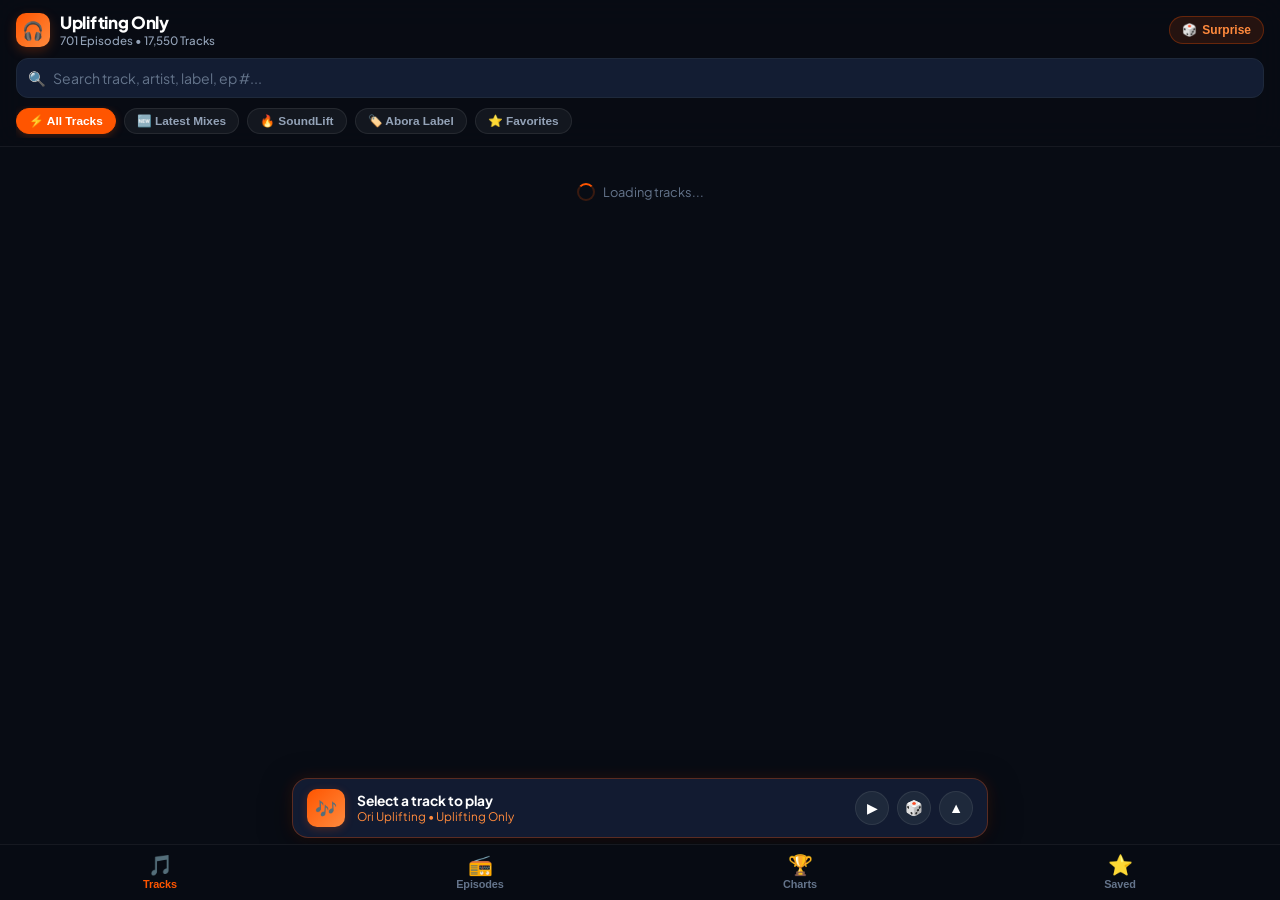
==== mobile.html @ 096d5252 "Add dedicated mobile app" ====
<!DOCTYPE html>
<html lang="en">
<head>
    <meta charset="UTF-8">
    <meta name="viewport" content="width=device-width, initial-scale=1.0, maximum-scale=1.0, user-scalable=no, viewport-fit=cover">
    <title>Uplifting Only 🎧 Mobile App</title>
    
    <!-- PWA Settings -->
    <link rel="manifest" href="manifest_mobile.json">
    <meta name="theme-color" content="#0b0f19">
    <meta name="mobile-web-app-capable" content="yes">
    <meta name="apple-mobile-web-app-capable" content="yes">
    <meta name="apple-mobile-web-app-status-bar-style" content="black-translucent">
    <meta name="apple-mobile-web-app-title" content="UpOnly App">
    <link rel="apple-touch-icon" href="./icon.svg">
    <link rel="icon" type="image/svg+xml" href="./icon.svg">

    <!-- Fonts & Icons -->
    <link rel="preconnect" href="https://fonts.googleapis.com">
    <link rel="preconnect" href="https://fonts.gstatic.com" crossorigin>
    <link href="https://fonts.googleapis.com/css2?family=Plus+Jakarta+Sans:wght@400;500;600;700;800&display=swap" rel="stylesheet">
    <script src="https://w.soundcloud.com/player/api.js"></script>

    <style>
        :root {
            --bg-primary: #080c14;
            --bg-secondary: #0f172a;
            --bg-card: #131d33;
            --bg-card-hover: #1c2a47;
            --border-color: #1e293b;
            --text-main: #f8fafc;
            --text-muted: #94a3b8;
            --text-sub: #64748b;
            --accent-orange: #ff5500;
            --accent-gradient: linear-gradient(135deg, #ff5500 0%, #ff8a3d 100%);
            --accent-glow: rgba(255, 85, 0, 0.25);
            --safe-bottom: env(safe-area-inset-bottom, 0px);
            --safe-top: env(safe-area-inset-top, 0px);
        }

        * {
            box-sizing: border-box;
            margin: 0;
            padding: 0;
            -webkit-tap-highlight-color: transparent;
        }

        body {
            font-family: 'Plus Jakarta Sans', system-ui, -apple-system, sans-serif;
            background-color: var(--bg-primary);
            color: var(--text-main);
            min-height: 100vh;
            display: flex;
            flex-direction: column;
            overflow-x: hidden;
            padding-top: var(--safe-top);
            padding-bottom: calc(140px + var(--safe-bottom));
            user-select: none;
            -webkit-font-smoothing: antialiased;
        }

        /* App Header */
        header.app-header {
            position: sticky;
            top: 0;
            z-index: 100;
            background: rgba(8, 12, 20, 0.88);
            backdrop-filter: blur(16px);
            -webkit-backdrop-filter: blur(16px);
            border-bottom: 1px solid rgba(255, 255, 255, 0.06);
            padding: 12px 16px 8px;
        }

        .brand-row {
            display: flex;
            align-items: center;
            justify-content: space-between;
            margin-bottom: 10px;
        }

        .brand-logo-wrap {
            display: flex;
            align-items: center;
            gap: 10px;
        }

        .brand-badge {
            width: 34px;
            height: 34px;
            background: var(--accent-gradient);
            border-radius: 10px;
            display: flex;
            align-items: center;
            justify-content: center;
            font-size: 1.1rem;
            box-shadow: 0 4px 12px var(--accent-glow);
        }

        .brand-text h1 {
            font-size: 1.05rem;
            font-weight: 800;
            letter-spacing: -0.3px;
            color: #fff;
            display: flex;
            align-items: center;
            gap: 6px;
        }

        .brand-text p {
            font-size: 0.72rem;
            color: var(--text-muted);
            font-weight: 500;
        }

        .btn-surprise {
            background: rgba(255, 85, 0, 0.12);
            color: #ff8a3d;
            border: 1px solid rgba(255, 85, 0, 0.3);
            border-radius: 20px;
            padding: 6px 12px;
            font-size: 0.75rem;
            font-weight: 700;
            display: flex;
            align-items: center;
            gap: 5px;
            cursor: pointer;
            transition: all 0.2s ease;
        }

        .btn-surprise:active {
            transform: scale(0.94);
            background: var(--accent-gradient);
            color: #fff;
        }

        /* Search Bar & Chips */
        .search-wrap {
            position: relative;
            display: flex;
            align-items: center;
            margin-bottom: 8px;
        }

        .search-icon {
            position: absolute;
            left: 12px;
            color: var(--text-muted);
            font-size: 0.9rem;
            pointer-events: none;
        }

        .search-input {
            width: 100%;
            background: #131d33;
            border: 1px solid #1e293b;
            border-radius: 12px;
            padding: 10px 36px 10px 36px;
            color: #fff;
            font-size: 0.88rem;
            font-family: inherit;
            outline: none;
            transition: border-color 0.2s, box-shadow 0.2s;
        }

        .search-input:focus {
            border-color: var(--accent-orange);
            box-shadow: 0 0 0 3px rgba(255, 85, 0, 0.2);
            background: #16223b;
        }

        .search-input::placeholder {
            color: var(--text-sub);
        }

        .btn-clear-search {
            position: absolute;
            right: 10px;
            background: none;
            border: none;
            color: var(--text-muted);
            font-size: 1rem;
            cursor: pointer;
            display: none;
            padding: 4px;
        }

        .chip-scroll {
            display: flex;
            gap: 8px;
            overflow-x: auto;
            scrollbar-width: none;
            padding: 2px 0 4px;
        }

        .chip-scroll::-webkit-scrollbar {
            display: none;
        }

        .filter-chip {
            background: rgba(255, 255, 255, 0.05);
            border: 1px solid rgba(255, 255, 255, 0.08);
            color: var(--text-muted);
            font-size: 0.74rem;
            font-weight: 600;
            padding: 5px 12px;
            border-radius: 16px;
            white-space: nowrap;
            cursor: pointer;
            transition: all 0.2s ease;
        }

        .filter-chip.active {
            background: var(--accent-orange);
            color: #fff;
            border-color: var(--accent-orange);
            box-shadow: 0 2px 8px var(--accent-glow);
        }

        /* Main Content Views */
        main.app-main {
            flex: 1;
            padding: 12px 14px;
            max-width: 720px;
            margin: 0 auto;
            width: 100%;
        }

        .view-pane {
            display: none;
        }

        .view-pane.active {
            display: block;
        }

        /* Track Card Item */
        .track-list {
            display: flex;
            flex-direction: column;
            gap: 8px;
        }

        .track-card {
            background: var(--bg-card);
            border: 1px solid rgba(255, 255, 255, 0.04);
            border-radius: 14px;
            padding: 12px 14px;
            display: flex;
            align-items: center;
            gap: 12px;
            transition: transform 0.15s ease, background 0.15s ease, border-color 0.15s ease;
            position: relative;
            cursor: pointer;
        }

        .track-card:active {
            transform: scale(0.985);
            background: var(--bg-card-hover);
            border-color: rgba(255, 85, 0, 0.3);
        }

        .track-card.is-playing {
            border-color: var(--accent-orange);
            background: rgba(255, 85, 0, 0.07);
            box-shadow: 0 4px 16px rgba(255, 85, 0, 0.15);
        }

        .track-num-badge {
            width: 38px;
            height: 38px;
            background: #0f172a;
            border-radius: 10px;
            display: flex;
            align-items: center;
            justify-content: center;
            font-size: 0.8rem;
            font-weight: 700;
            color: var(--text-muted);
            flex-shrink: 0;
            border: 1px solid rgba(255, 255, 255, 0.05);
            transition: all 0.2s;
        }

        .track-card.is-playing .track-num-badge {
            background: var(--accent-gradient);
            color: #fff;
            box-shadow: 0 2px 8px var(--accent-glow);
        }

        .track-details {
            flex: 1;
            min-width: 0;
        }

        .track-title {
            font-size: 0.9rem;
            font-weight: 700;
            color: #ffffff;
            line-height: 1.25;
            white-space: nowrap;
            overflow: hidden;
            text-overflow: ellipsis;
            margin-bottom: 3px;
        }

        .track-artist {
            font-size: 0.78rem;
            font-weight: 600;
            color: #ff8a3d;
            white-space: nowrap;
            overflow: hidden;
            text-overflow: ellipsis;
            margin-bottom: 4px;
        }

        .track-meta-row {
            display: flex;
            align-items: center;
            gap: 6px;
            flex-wrap: wrap;
        }

        .badge-pill {
            font-size: 0.68rem;
            font-weight: 600;
            padding: 2px 7px;
            border-radius: 6px;
            background: rgba(255, 255, 255, 0.06);
            color: var(--text-muted);
            white-space: nowrap;
        }

        .badge-ep {
            background: rgba(59, 130, 246, 0.15);
            color: #60a5fa;
            border: 1px solid rgba(59, 130, 246, 0.3);
        }

        .badge-time {
            background: rgba(255, 85, 0, 0.12);
            color: #ff8a3d;
            border: 1px solid rgba(255, 85, 0, 0.25);
        }

        .badge-label {
            background: rgba(255, 255, 255, 0.05);
            color: #cbd5e1;
            max-width: 110px;
            overflow: hidden;
            text-overflow: ellipsis;
        }

        .track-actions {
            display: flex;
            align-items: center;
            gap: 6px;
            flex-shrink: 0;
        }

        .btn-action-icon {
            width: 32px;
            height: 32px;
            border-radius: 8px;
            background: rgba(255, 255, 255, 0.05);
            border: 1px solid rgba(255, 255, 255, 0.08);
            color: var(--text-muted);
            display: flex;
            align-items: center;
            justify-content: center;
            font-size: 0.85rem;
            cursor: pointer;
            transition: all 0.2s ease;
            text-decoration: none;
        }

        .btn-action-icon:hover, .btn-action-icon:active {
            background: rgba(255, 85, 0, 0.2);
            color: #ff8a3d;
            border-color: rgba(255, 85, 0, 0.4);
        }

        .btn-action-icon.is-favorite {
            color: #fbbf24;
            border-color: rgba(251, 191, 36, 0.4);
            background: rgba(251, 191, 36, 0.15);
        }

        /* Loading / Sentinel */
        .infinite-sentinel {
            text-align: center;
            padding: 24px 0;
            color: var(--text-sub);
            font-size: 0.8rem;
            display: flex;
            align-items: center;
            justify-content: center;
            gap: 8px;
        }

        .spinner {
            width: 18px;
            height: 18px;
            border: 2px solid rgba(255, 85, 0, 0.2);
            border-top-color: var(--accent-orange);
            border-radius: 50%;
            animation: spin 0.6s linear infinite;
        }

        @keyframes spin {
            to { transform: rotate(360deg); }
        }

        /* Episodes View */
        .episodes-grid {
            display: flex;
            flex-direction: column;
            gap: 10px;
        }

        .episode-card {
            background: var(--bg-card);
            border: 1px solid rgba(255, 255, 255, 0.05);
            border-radius: 14px;
            padding: 14px;
            display: flex;
            flex-direction: column;
            gap: 10px;
            transition: background 0.2s, transform 0.2s;
        }

        .episode-card:active {
            transform: scale(0.99);
            background: var(--bg-card-hover);
        }

        .ep-card-header {
            display: flex;
            justify-content: space-between;
            align-items: center;
        }

        .ep-card-title {
            font-size: 0.95rem;
            font-weight: 700;
            color: #fff;
        }

        .ep-card-meta {
            display: flex;
            gap: 8px;
            align-items: center;
            font-size: 0.75rem;
            color: var(--text-muted);
        }

        .ep-card-actions {
            display: flex;
            gap: 8px;
        }

        .btn-ep-action {
            flex: 1;
            padding: 8px 12px;
            border-radius: 10px;
            font-size: 0.78rem;
            font-weight: 700;
            display: flex;
            align-items: center;
            justify-content: center;
            gap: 6px;
            border: none;
            cursor: pointer;
            transition: all 0.2s;
        }

        .btn-ep-play {
            background: var(--accent-gradient);
            color: #fff;
            box-shadow: 0 2px 8px var(--accent-glow);
        }

        .btn-ep-copy {
            background: rgba(255, 255, 255, 0.06);
            color: var(--text-main);
            border: 1px solid rgba(255, 255, 255, 0.08);
        }

        .btn-ep-view {
            background: #1e293b;
            color: #94a3b8;
        }

        /* Charts View */
        .charts-container {
            display: flex;
            flex-direction: column;
            gap: 14px;
        }

        .chart-toggle-row {
            display: flex;
            background: #0f172a;
            border-radius: 12px;
            padding: 4px;
            border: 1px solid #1e293b;
        }

        .chart-toggle-btn {
            flex: 1;
            padding: 8px;
            border-radius: 9px;
            font-size: 0.82rem;
            font-weight: 700;
            border: none;
            background: none;
            color: var(--text-muted);
            cursor: pointer;
            transition: all 0.2s;
        }

        .chart-toggle-btn.active {
            background: var(--accent-orange);
            color: #fff;
            box-shadow: 0 2px 8px var(--accent-glow);
        }

        .chart-row {
            background: var(--bg-card);
            border: 1px solid rgba(255, 255, 255, 0.04);
            border-radius: 12px;
            padding: 12px 14px;
            display: flex;
            align-items: center;
            justify-content: space-between;
            gap: 10px;
            cursor: pointer;
            transition: transform 0.15s, background 0.15s;
        }

        .chart-row:active {
            transform: scale(0.985);
            background: var(--bg-card-hover);
        }

        .chart-rank {
            font-size: 0.85rem;
            font-weight: 800;
            color: var(--accent-orange);
            width: 30px;
        }

        .chart-info {
            flex: 1;
            min-width: 0;
        }

        .chart-title {
            font-size: 0.86rem;
            font-weight: 700;
            color: #fff;
            white-space: nowrap;
            overflow: hidden;
            text-overflow: ellipsis;
        }

        .chart-subtitle {
            font-size: 0.74rem;
            color: var(--text-muted);
        }

        .chart-count {
            background: rgba(255, 85, 0, 0.15);
            color: #ff8a3d;
            font-size: 0.74rem;
            font-weight: 700;
            padding: 4px 8px;
            border-radius: 8px;
            white-space: nowrap;
        }

        /* Tracklist Modal / Bottom Sheet */
        .sheet-overlay {
            position: fixed;
            top: 0;
            left: 0;
            right: 0;
            bottom: 0;
            background: rgba(0, 0, 0, 0.75);
            backdrop-filter: blur(8px);
            z-index: 1000;
            opacity: 0;
            pointer-events: none;
            transition: opacity 0.25s ease;
            display: flex;
            flex-direction: column;
            justify-content: flex-end;
        }

        .sheet-overlay.active {
            opacity: 1;
            pointer-events: auto;
        }

        .bottom-sheet {
            background: #0f172a;
            border-top: 1px solid #1e293b;
            border-radius: 20px 20px 0 0;
            max-height: 85vh;
            display: flex;
            flex-direction: column;
            transform: translateY(100%);
            transition: transform 0.3s cubic-bezier(0.16, 1, 0.3, 1);
            padding-bottom: calc(15px + var(--safe-bottom));
        }

        .sheet-overlay.active .bottom-sheet {
            transform: translateY(0);
        }

        .sheet-handle {
            width: 40px;
            height: 4px;
            background: #334155;
            border-radius: 4px;
            margin: 10px auto 6px;
        }

        .sheet-header {
            padding: 10px 18px 14px;
            border-bottom: 1px solid rgba(255, 255, 255, 0.06);
            display: flex;
            justify-content: space-between;
            align-items: center;
        }

        .sheet-header h3 {
            font-size: 1.05rem;
            font-weight: 800;
            color: #fff;
        }

        .sheet-header p {
            font-size: 0.75rem;
            color: var(--text-muted);
        }

        .sheet-body {
            flex: 1;
            overflow-y: auto;
            padding: 14px 18px;
            -webkit-overflow-scrolling: touch;
        }

        .btn-sheet-close {
            background: #1e293b;
            border: none;
            color: #fff;
            width: 32px;
            height: 32px;
            border-radius: 50%;
            font-size: 1rem;
            cursor: pointer;
        }

        /* Floating Mini Player & Dock */
        .player-dock {
            position: fixed;
            bottom: calc(62px + var(--safe-bottom));
            left: 12px;
            right: 12px;
            max-width: 696px;
            margin: 0 auto;
            z-index: 200;
            background: rgba(19, 29, 51, 0.95);
            backdrop-filter: blur(20px);
            -webkit-backdrop-filter: blur(20px);
            border: 1px solid rgba(255, 85, 0, 0.3);
            border-radius: 16px;
            box-shadow: 0 8px 30px rgba(0, 0, 0, 0.5), 0 0 15px rgba(255, 85, 0, 0.15);
            transition: all 0.3s cubic-bezier(0.16, 1, 0.3, 1);
            overflow: hidden;
        }

        .mini-player-bar {
            padding: 10px 14px;
            display: flex;
            align-items: center;
            gap: 12px;
            cursor: pointer;
        }

        .mini-pulse-icon {
            width: 38px;
            height: 38px;
            background: var(--accent-gradient);
            border-radius: 10px;
            display: flex;
            align-items: center;
            justify-content: center;
            font-size: 1.1rem;
            color: #fff;
            flex-shrink: 0;
            box-shadow: 0 2px 8px var(--accent-glow);
        }

        .mini-track-info {
            flex: 1;
            min-width: 0;
        }

        .mini-title {
            font-size: 0.86rem;
            font-weight: 700;
            color: #fff;
            white-space: nowrap;
            overflow: hidden;
            text-overflow: ellipsis;
        }

        .mini-artist {
            font-size: 0.74rem;
            color: #ff8a3d;
            white-space: nowrap;
            overflow: hidden;
            text-overflow: ellipsis;
        }

        .mini-controls {
            display: flex;
            align-items: center;
            gap: 8px;
            flex-shrink: 0;
        }

        .btn-mini-ctrl {
            width: 34px;
            height: 34px;
            border-radius: 50%;
            background: #1e293b;
            border: 1px solid rgba(255, 255, 255, 0.08);
            color: #fff;
            display: flex;
            align-items: center;
            justify-content: center;
            font-size: 0.9rem;
            cursor: pointer;
            transition: transform 0.15s, background 0.15s;
        }

        .btn-mini-ctrl:active {
            transform: scale(0.92);
            background: var(--accent-orange);
        }

        .player-expanded-body {
            max-height: 0;
            opacity: 0;
            transition: max-height 0.35s ease, opacity 0.25s ease, padding 0.35s ease;
            padding: 0 12px;
        }

        .player-dock.expanded .player-expanded-body {
            max-height: 180px;
            opacity: 1;
            padding: 6px 12px 14px;
        }

        .iframe-container {
            border-radius: 12px;
            overflow: hidden;
            background: #080c14;
        }

        /* Bottom App Navigation Bar */
        nav.app-navbar {
            position: fixed;
            bottom: 0;
            left: 0;
            right: 0;
            z-index: 300;
            background: rgba(8, 12, 20, 0.94);
            backdrop-filter: blur(20px);
            -webkit-backdrop-filter: blur(20px);
            border-top: 1px solid rgba(255, 255, 255, 0.06);
            display: flex;
            justify-content: space-around;
            align-items: center;
            padding: 6px 0 calc(6px + var(--safe-bottom));
        }

        .nav-item {
            flex: 1;
            display: flex;
            flex-direction: column;
            align-items: center;
            gap: 3px;
            color: var(--text-sub);
            text-decoration: none;
            background: none;
            border: none;
            cursor: pointer;
            padding: 4px 0;
            transition: color 0.2s ease, transform 0.15s ease;
        }

        .nav-item:active {
            transform: scale(0.92);
        }

        .nav-item.active {
            color: var(--accent-orange);
        }

        .nav-icon {
            font-size: 1.25rem;
            line-height: 1;
        }

        .nav-label {
            font-size: 0.68rem;
            font-weight: 700;
            letter-spacing: -0.1px;
        }

        /* Empty State */
        .empty-state {
            text-align: center;
            padding: 48px 20px;
            color: var(--text-muted);
        }

        .empty-icon {
            font-size: 2.5rem;
            margin-bottom: 12px;
        }

        .empty-state h4 {
            color: #fff;
            font-size: 1.05rem;
            font-weight: 700;
            margin-bottom: 6px;
        }

        .empty-state p {
            font-size: 0.8rem;
            color: var(--text-sub);
            max-width: 280px;
            margin: 0 auto;
        }

        /* Toast notification */
        .toast-notify {
            position: fixed;
            top: 20px;
            left: 50%;
            transform: translateX(-50%) translateY(-60px);
            background: #1e293b;
            color: #fff;
            border: 1px solid var(--accent-orange);
            border-radius: 20px;
            padding: 8px 18px;
            font-size: 0.8rem;
            font-weight: 700;
            z-index: 2000;
            box-shadow: 0 6px 20px rgba(0, 0, 0, 0.4);
            opacity: 0;
            transition: all 0.3s cubic-bezier(0.16, 1, 0.3, 1);
            pointer-events: none;
        }

        .toast-notify.show {
            transform: translateX(-50%) translateY(0);
            opacity: 1;
        }
    </style>
</head>
<body>

<!-- Toast Notification -->
<div id="appToast" class="toast-notify">📋 Tracklist copied!</div>

<!-- Header -->
<header class="app-header">
    <div class="brand-row">
        <div class="brand-logo-wrap">
            <div class="brand-badge">🎧</div>
            <div class="brand-text">
                <h1>Uplifting Only</h1>
                <p>701 Episodes • 17,550 Tracks</p>
            </div>
        </div>
        <button onclick="playSurpriseTrack()" class="btn-surprise" title="Play random track">
            <span>🎲</span> Surprise
        </button>
    </div>

    <!-- Search Input -->
    <div class="search-wrap">
        <span class="search-icon">🔍</span>
        <input type="text" id="globalSearch" class="search-input" placeholder="Search track, artist, label, ep #..." autocomplete="off">
        <button id="btnClearSearch" class="btn-clear-search" onclick="clearSearch()">✕</button>
    </div>

    <!-- Filter Chips -->
    <div class="chip-scroll">
        <button class="filter-chip active" onclick="applyFilter('all', this)">⚡ All Tracks</button>
        <button class="filter-chip" onclick="applyFilter('latest', this)">🆕 Latest Mixes</button>
        <button class="filter-chip" onclick="applyFilter('soundlift', this)">🔥 SoundLift</button>
        <button class="filter-chip" onclick="applyFilter('abora', this)">🏷️ Abora Label</button>
        <button class="filter-chip" onclick="applyFilter('favorites', this)">⭐ Favorites</button>
    </div>
</header>

<!-- Main Views -->
<main class="app-main">

    <!-- 1. Tracks View (Infinite Scroll) -->
    <div id="viewTracks" class="view-pane active">
        <div id="tracksList" class="track-list">
            <!-- Dynamically populated -->
        </div>
        <div id="tracksSentinel" class="infinite-sentinel">
            <div class="spinner"></div>
            <span>Loading tracks...</span>
        </div>
    </div>

    <!-- 2. Episodes View -->
    <div id="viewEpisodes" class="view-pane">
        <div id="episodesList" class="episodes-grid">
            <!-- Dynamically populated -->
        </div>
    </div>

    <!-- 3. Top Charts View -->
    <div id="viewCharts" class="view-pane">
        <div class="charts-container">
            <div class="chart-toggle-row">
                <button id="btnChartArtists" class="chart-toggle-btn active" onclick="switchChartMode('artists')">🔥 Top 50 Artists</button>
                <button id="btnChartTracks" class="chart-toggle-btn" onclick="switchChartMode('tracks')">🎵 Top 50 Tracks</button>
            </div>
            <div id="chartContentList" class="chart-list">
                <!-- Dynamically populated -->
            </div>
        </div>
    </div>

    <!-- 4. Favorites View -->
    <div id="viewFavorites" class="view-pane">
        <div id="favoritesList" class="track-list">
            <!-- Dynamically populated -->
        </div>
        <div id="favEmptyState" class="empty-state" style="display: none;">
            <div class="empty-icon">⭐</div>
            <h4>No Favorites Saved</h4>
            <p>Tap the star icon on any track to save it here for instant listening!</p>
        </div>
    </div>

</main>

<!-- Floating Mini Player Dock -->
<div id="playerDock" class="player-dock">
    <div class="mini-player-bar" onclick="togglePlayerExpand()">
        <div class="mini-pulse-icon">🎶</div>
        <div class="mini-track-info">
            <div id="miniTitle" class="mini-title">Select a track to play</div>
            <div id="miniArtist" class="mini-artist">Ori Uplifting • Uplifting Only</div>
        </div>
        <div class="mini-controls" onclick="event.stopPropagation()">
            <button id="btnMiniPlay" class="btn-mini-ctrl" onclick="togglePlayPause()" title="Play / Pause">▶</button>
            <button class="btn-mini-ctrl" onclick="playSurpriseTrack()" title="Random Track">🎲</button>
            <button id="btnMiniExpand" class="btn-mini-ctrl" onclick="togglePlayerExpand()" title="Toggle Waveform">▲</button>
        </div>
    </div>
    <div class="player-expanded-body">
        <div class="iframe-container">
            <iframe id="sc-player" width="100%" height="120" scrolling="no" frameborder="no" allow="autoplay"
                src="https://w.soundcloud.com/player/?url=https://soundcloud.com/oriuplift/uponly-701&color=%23ff5500&auto_play=false&hide_related=true&show_comments=false&show_user=false&show_reposts=false&show_teaser=false">
            </iframe>
        </div>
    </div>
</div>

<!-- Bottom Navigation Bar -->
<nav class="app-navbar">
    <button class="nav-item active" onclick="switchTab('tracks', this)">
        <span class="nav-icon">🎵</span>
        <span class="nav-label">Tracks</span>
    </button>
    <button class="nav-item" onclick="switchTab('episodes', this)">
        <span class="nav-icon">📻</span>
        <span class="nav-label">Episodes</span>
    </button>
    <button class="nav-item" onclick="switchTab('charts', this)">
        <span class="nav-icon">🏆</span>
        <span class="nav-label">Charts</span>
    </button>
    <button class="nav-item" onclick="switchTab('favorites', this)">
        <span class="nav-icon">⭐</span>
        <span class="nav-label">Saved</span>
    </button>
</nav>

<!-- Episode Tracklist Sheet -->
<div id="episodeSheet" class="sheet-overlay" onclick="closeEpisodeSheet(event)">
    <div class="bottom-sheet" onclick="event.stopPropagation()">
        <div class="sheet-handle"></div>
        <div class="sheet-header">
            <div>
                <h3 id="sheetEpTitle">Uplifting Only</h3>
                <p id="sheetEpMeta">Broadcast date</p>
            </div>
            <button class="btn-sheet-close" onclick="closeEpisodeSheetDirect()">✕</button>
        </div>
        <div class="p-2 d-flex gap-2" style="padding: 10px 18px 4px; display: flex; gap: 8px;">
            <button id="btnSheetCopy" class="btn-ep-action btn-ep-copy" style="flex: 1;">📋 Copy Tracklist</button>
            <button id="btnSheetPlayMix" class="btn-ep-action btn-ep-play" style="flex: 1;">▶ Play Episode</button>
        </div>
        <div id="sheetTrackList" class="sheet-body track-list">
            <!-- Dynamically populated -->
        </div>
    </div>
</div>

<!-- Application Engine -->
<script>
    // 1. DATASETS
    const RAW_TRACKS = [[17524,701,1,"--:--","Sou Enomoto","Hakumei","Abora",0,"https://soundcloud.com/oriuplift/uponly-701"],[17525,701,2,"--:--","Kaimo K feat. Jess Morgan","In A Whisper","ATR",0,"https://soundcloud.com/oriuplift/uponly-701"],[17526,701,3,"--:--","U-G","Shikisai","Abora",0,"https://soundcloud.com/oriuplift/uponly-701"],[17527,701,4,"--:--","Nery","Inesquecivel (SoundLift Remix)","Abora",0,"https://soundcloud.com/oriuplift/uponly-701"],[17528,701,5,"--:--","Eric Senn","Wings That Never Fade","Abora",0,"https://soundcloud.com/oriuplift/uponly-701"],[17529,701,6,"--:--","Stoneface & Terminal","In Your Arms","FSOE",0,"https://soundcloud.com/oriuplift/uponly-701"],[17530,701,7,"--:--","A.R.D.I.","Silence In Your Eyes","Sub.Mission",0,"https://soundcloud.com/oriuplift/uponly-701"],[17531,701,8,"--:--","Roman Messer","Here & Now (Suanda 550 Anthem)","Suanda",0,"https://soundcloud.com/oriuplift/uponly-701"],[17532,701,9,"--:--","Rob Binner","Firefly","Extrema",0,"https://soundcloud.com/oriuplift/uponly-701"],[17533,701,10,"--:--","Robinito","Airwaves","2Rock Uplifting",0,"https://soundcloud.com/oriuplift/uponly-701"],[17534,701,11,"--:--","Aurora-bird(CHN)","Where Stars Alight","2Rock Uplifting",0,"https://soundcloud.com/oriuplift/uponly-701"],[17535,701,12,"--:--","KBK & Nayenne","Rise Again","2Rock",0,"https://soundcloud.com/oriuplift/uponly-701"],[17536,701,13,"--:--","Daniel Cesana","New Heights","Ablazing",0,"https://soundcloud.com/oriuplift/uponly-701"],[17537,701,14,"--:--","Alternate High","Treasure","Levitated",0,"https://soundcloud.com/oriuplift/uponly-701"],[17538,701,15,"--:--","Lowi","Synchronous","Reason II Rise",0,"https://soundcloud.com/oriuplift/uponly-701"],[17539,701,16,"--:--","Aimoon, ScarRaver","The Fall of Love","Perfect Euphoria",0,"https://soundcloud.com/oriuplift/uponly-701"],[17540,701,17,"--:--","SouthDreamer","Beautiful Winter","PROXIMUM",0,"https://soundcloud.com/oriuplift/uponly-701"],[17541,701,18,"--:--","Tenta Terra","Velvet Horizon","PROXIMUM",0,"https://soundcloud.com/oriuplift/uponly-701"],[17542,701,19,"--:--","DeReN","Kellderos","PROXIMUM",0,"https://soundcloud.com/oriuplift/uponly-701"],[17543,701,20,"--:--","Stefano Negrini & Hidden Tigress","Drift Away","Ablazing",0,"https://soundcloud.com/oriuplift/uponly-701"],[17544,701,21,"--:--","Dreary Fan","Lost in Infinity","Synchronized Melodies",0,"https://soundcloud.com/oriuplift/uponly-701"],[17545,701,22,"--:--","Richard Durand & Brittany Egbert","Move","Magik Muzik",0,"https://soundcloud.com/oriuplift/uponly-701"],[17546,701,23,"--:--","Alex Merk, Sergei Romenski & Irina FOX","When I Fall (NyTiGen Extended Dub Remix)","2Rock",0,"https://soundcloud.com/oriuplift/uponly-701"],[17547,701,24,"--:--","Paul Courbet","Maya Bay","Extrema",0,"https://soundcloud.com/oriuplift/uponly-701"],[17548,701,25,"--:--","MVS7","Rise Within","PROXIMUM",0,"https://soundcloud.com/oriuplift/uponly-701"],[17549,701,26,"--:--","William Silva & Tiff Lacey","Time Won't Wait Forever","ATR",0,"https://soundcloud.com/oriuplift/uponly-701"],[17550,701,27,"--:--","DJ Tony Magic","Transfiguration (Chillout Mix)","2Rock Electronic",0,"https://soundcloud.com/oriuplift/uponly-701"],[17502,700,1,"10:16","SoundLift","Freedom (Intro Mix)","Abora Skies",0,"https://soundcloud.com/oriuplift/uponly-700"],[17503,700,2,"4:13","Kelly Andrew","The Incursion (Epic Orchestral Trance Mix)","Abora",616,"https://soundcloud.com/oriuplift/uponly-700"],[17504,700,3,"6:00","Sergey Nevone & Simon O'Shine","In Spite Of Everything","Defcon",869,"https://soundcloud.com/oriuplift/uponly-700"],[17505,700,4,"6:46","New World","Ushio (Emotional Intro Mix)","Abora Skies",1229,"https://soundcloud.com/oriuplift/uponly-700"],[17506,700,5,"4:24","illitheas","Last Forever","Abora Skies",1635,"https://soundcloud.com/oriuplift/uponly-700"],[17507,700,6,"5:20","illitheas","Moments with You","Abora Skies",1899,"https://soundcloud.com/oriuplift/uponly-700"],[17508,700,7,"6:54","Sergey Nevone & Simon O'Shine","Ethereal Rhapsody","Defcon",2219,"https://soundcloud.com/oriuplift/uponly-700"],[17509,700,8,"5:20","Aly & Fila with Ahmed Romel","Kingdoms (FSOE 450 Anthem)","FSOE",2633,"https://soundcloud.com/oriuplift/uponly-700"],[17510,700,9,"4:00","Tycoos & Sandro Mireno","A Place Where Love is Born","Abora",2953,"https://soundcloud.com/oriuplift/uponly-700"],[17511,700,10,"6:05","Andy Blueman","Sea Tides (Cinematic Remake)","Abora Skies",3193,"https://soundcloud.com/oriuplift/uponly-700"],[17512,700,11,"6:26","SoundLift","Wonderful Feeling","Natura",3558,"https://soundcloud.com/oriuplift/uponly-700"],[17513,700,12,"4:52","Damian Wasse & Sandro Mireno","The Motive Of Childhood","Abora Skies",3944,"https://soundcloud.com/oriuplift/uponly-700"],[17514,700,13,"5:29","tranzLift","Heaven's Shore (Mercurial Virus Remix)","BTS",4236,"https://soundcloud.com/oriuplift/uponly-700"],[17515,700,14,"4:39","Akku","Megumi (Emotional Mix)","Abora Skies",4565,"https://soundcloud.com/oriuplift/uponly-700"],[17516,700,15,"6:30","CO1N & Darkingz","Mermaid's Tears","Aerodynamica",4844,"https://soundcloud.com/oriuplift/uponly-700"],[17517,700,16,"4:47","DreamLife & Aleksey Gunichev","Maybe Someday","Abora Skies",5234,"https://soundcloud.com/oriuplift/uponly-700"],[17518,700,17,"4:03","AYDA","Stellar","Abora",5521,"https://soundcloud.com/oriuplift/uponly-700"],[17519,700,18,"6:00","CO1N & Darkingz","Winter Sea (Darkingz Remix)","Abora Skies",5764,"https://soundcloud.com/oriuplift/uponly-700"],[17520,700,19,"4:28","Sandro Mireno","Morning Prayer","Abora",6124,"https://soundcloud.com/oriuplift/uponly-700"],[17521,700,20,"4:10","XiJaro & Pitch","Unite Again (Corrado Baggieri Remix)","Phoenix",6392,"https://soundcloud.com/oriuplift/uponly-700"],[17522,700,21,"3:19","Sou Enomoto","Hakumei","Abora",6642,"https://soundcloud.com/oriuplift/uponly-700"],[17523,700,22,"--:--","illitheas","Golden Skies","Abora",6841,"https://soundcloud.com/oriuplift/uponly-700"],[17475,699,1,"--:--","U-G & Kohta Imafuku","In My Dreams (Intro Mix)","Abora",0,"https://soundcloud.com/oriuplift/uponly-699"],[17476,699,2,"--:--","Aurosonic & Sue McLaren","Captured By Gravity (Omar Sherif Extended Mix)","ATR",0,"https://soundcloud.com/oriuplift/uponly-699"],[17477,699,3,"--:--","Steve Allen & Manon Polare","Another Song","ATR",0,"https://soundcloud.com/oriuplift/uponly-699"],[17478,699,4,"--:--","Jimmy Chou & Saphron & Hardcode","Where The River Meets The Sea","Abora",0,"https://soundcloud.com/oriuplift/uponly-699"],[17479,699,5,"--:--","Pedro Del Mar & illitheas","Salvation","Black Hole",0,"https://soundcloud.com/oriuplift/uponly-699"],[17480,699,6,"--:--","Christina Novelli & DJ Xquizit","So Cold (DJ T.H. & Nadi Sunrise Remix)","Abora",0,"https://soundcloud.com/oriuplift/uponly-699"],[17481,699,7,"--:--","Bogdan Vix & Alaera","Not Feeling Blue","Blue Dot Trance",0,"https://soundcloud.com/oriuplift/uponly-699"],[17482,699,8,"--:--","Mike Hillfire feat. Charmae","Under Water","Blue Dot Trance",0,"https://soundcloud.com/oriuplift/uponly-699"],[17483,699,9,"--:--","Tony Irrmani & Irina M.","Take Me Higher","Synchronized Melodies",0,"https://soundcloud.com/oriuplift/uponly-699"],[17484,699,10,"--:--","Ruslan Khatmullin","Memories in Trance","Suanda",0,"https://soundcloud.com/oriuplift/uponly-699"],[17485,699,11,"--:--","DIM3NSION x Dustin Husain","By Your Side","Black Hole",0,"https://soundcloud.com/oriuplift/uponly-699"],[17486,699,12,"--:--","Stargazers & Cathy Mazzer","Safe Underwater","ATR",0,"https://soundcloud.com/oriuplift/uponly-699"],[17487,699,13,"--:--","NyTiGen, Ria\u00a0Joyse","Dancing in the Sky","2Rock",0,"https://soundcloud.com/oriuplift/uponly-699"],[17488,699,14,"--:--","NrgMind","Transcend","Activate",0,"https://soundcloud.com/oriuplift/uponly-699"],[17489,699,15,"--:--","FAWZY X Nucrise X Alivion Ft. Daniela Presta","The Opera (Maywave Remix)","Narratology",0,"https://soundcloud.com/oriuplift/uponly-699"],[17490,699,16,"--:--","Nick Parker","Without You Now (Deejay Tao Remix)","Trancer",0,"https://soundcloud.com/oriuplift/uponly-699"],[17491,699,17,"--:--","H3rtz & Emily Orchard","Way of Life","2Rock",0,"https://soundcloud.com/oriuplift/uponly-699"],[17492,699,18,"--:--","Vinny DeGeorge","One","Astraeus",0,"https://soundcloud.com/oriuplift/uponly-699"],[17493,699,19,"--:--","Sandro Mireno","Ascensus","Abora Skies",0,"https://soundcloud.com/oriuplift/uponly-699"],[17494,699,20,"--:--","Salman Wani","Those Days","PROXIMUM",0,"https://soundcloud.com/oriuplift/uponly-699"],[17495,699,21,"--:--","Elyxx Von Cael","Human Connection","2Rock Uplifting",0,"https://soundcloud.com/oriuplift/uponly-699"],[17496,699,22,"--:--","Nitrous Oxide, Simon O'Shine","Breeze","FSOE",0,"https://soundcloud.com/oriuplift/uponly-699"],[17497,699,23,"--:--","Bartone Seedluck","Nights and Days","PROXIMUM",0,"https://soundcloud.com/oriuplift/uponly-699"],[17498,699,24,"--:--","The New Old Skool","Fade to Grey","Yanada",0,"https://soundcloud.com/oriuplift/uponly-699"],[17499,699,25,"--:--","Iberian, Poetry Maiden","Escondite (Spanish Extended Mix)","Voice Of Our Hearts",0,"https://soundcloud.com/oriuplift/uponly-699"],[17500,699,26,"--:--","Ahmed Romel","Reflections","FSOE",0,"https://soundcloud.com/oriuplift/uponly-699"],[17501,699,27,"--:--","Nicholas Gunn & Rakel Bje","Sun Goes Down","Blue Dot Music",0,"https://soundcloud.com/oriuplift/uponly-699"],[17450,698,1,"--:--","Dalmoori","Monochrome (Intro Edit)","Abora Skies",0,"https://soundcloud.com/oriuplift/uponly-698"],[17451,698,2,"--:--","Kelly Andrew","Wonderland (Orchestral Trance Mix)","Abora Skies",0,"https://soundcloud.com/oriuplift/uponly-698"],[17452,698,3,"--:--","SoundLift","Essence of Life","Abora Skies",0,"https://soundcloud.com/oriuplift/uponly-698"],[17453,698,4,"--:--","ADOVE","Lavender Field","Abora",0,"https://soundcloud.com/oriuplift/uponly-698"],[17454,698,5,"--:--","Global Influence","Depth Of My Dreams","Blue Soho",0,"https://soundcloud.com/oriuplift/uponly-698"],[17455,698,6,"--:--","William Silva","Shine Through (Dub)","ATR",0,"https://soundcloud.com/oriuplift/uponly-698"],[17456,698,7,"--:--","Monzilla","Where We Started","Easteria",0,"https://soundcloud.com/oriuplift/uponly-698"],[17457,698,8,"--:--","Shadows&Nightmares","Ephemeral Life","Abora",0,"https://soundcloud.com/oriuplift/uponly-698"],[17458,698,9,"--:--","Grande Piano & DreamLife","Utopia","Abora",0,"https://soundcloud.com/oriuplift/uponly-698"],[17459,698,10,"--:--","Denise Rivera & Trance Classics","Body of Conflict (Dub)","ATR",0,"https://soundcloud.com/oriuplift/uponly-698"],[17460,698,11,"--:--","Ruslan Khatmullin","Memories in Trance","Suanda",0,"https://soundcloud.com/oriuplift/uponly-698"],[17461,698,12,"--:--","N-sKing","Septentrion (Dalphon Remix)","Aerodynamica",0,"https://soundcloud.com/oriuplift/uponly-698"],[17462,698,13,"--:--","Sen Rain","Eternal Stillness Of Land","BTSRe",0,"https://soundcloud.com/oriuplift/uponly-698"],[17463,698,14,"--:--","D-Engine","Photon Drift","2Rock Uplifting",0,"https://soundcloud.com/oriuplift/uponly-698"],[17464,698,15,"--:--","0Gravity","One Night in Bloemendaal","FSOE",0,"https://soundcloud.com/oriuplift/uponly-698"],[17465,698,16,"--:--","Daxson","Shining Bright","FSOE",0,"https://soundcloud.com/oriuplift/uponly-698"],[17466,698,17,"--:--","Laucco","Talokan","Chasing Dreams",0,"https://soundcloud.com/oriuplift/uponly-698"],[17467,698,18,"--:--","Sigma","Day Dreams","PROXIMUM",0,"https://soundcloud.com/oriuplift/uponly-698"],[17468,698,19,"--:--","DeReN","Crystal Stone","Synchronized Melodies",0,"https://soundcloud.com/oriuplift/uponly-698"],[17469,698,20,"--:--","Karl Osvan","Elevation","State Control",0,"https://soundcloud.com/oriuplift/uponly-698"],[17470,698,21,"--:--","ALEX BARR","Flight","2Rock",0,"https://soundcloud.com/oriuplift/uponly-698"],[17471,698,22,"--:--","Ebon Light, Eddy Drum, CaDeR","Connexion (Kvaii Remix)","Eternal Starlight",0,"https://soundcloud.com/oriuplift/uponly-698"],[17472,698,23,"--:--","Grande Piano","Watchmaker","PROXIMUM",0,"https://soundcloud.com/oriuplift/uponly-698"],[17473,698,24,"--:--","Alex Merk, U-Mount","Sunny Days","Trance Reserve",0,"https://soundcloud.com/oriuplift/uponly-698"],[17474,698,25,"--:--","Daminika","About You","Nicksher",0,"https://soundcloud.com/oriuplift/uponly-698"],[17423,697,1,"--:--","Illitheas","Heaven Arises","Abora Skies",0,"https://soundcloud.com/oriuplift/uponly-697"],[17424,697,2,"--:--","SoundLift","Victorious","Abora Skies",0,"https://soundcloud.com/oriuplift/uponly-697"],[17425,697,3,"--:--","C-Systems & MIDI Kittyy","Under The Sun","Black Hole",0,"https://soundcloud.com/oriuplift/uponly-697"],[17426,697,4,"--:--","MuXin & LiftingAngel","Rosaceae's Slumber","Synchronized Melodies",0,"https://soundcloud.com/oriuplift/uponly-697"],[17427,697,5,"--:--","Sandro Mireno & Alaera","Fairy Tale","Abora",0,"https://soundcloud.com/oriuplift/uponly-697"],[17428,697,6,"--:--","Nolan Stenemberg","Far From Home","SSR",0,"https://soundcloud.com/oriuplift/uponly-697"],[17429,697,7,"--:--","Paul Courbet","Rising Sun","Extrema",0,"https://soundcloud.com/oriuplift/uponly-697"],[17430,697,8,"--:--","Sound_Lover","Cornflower Blue","Eternal Starlight",0,"https://soundcloud.com/oriuplift/uponly-697"],[17431,697,9,"--:--","Craig Connelly & Liel Kolet","Endless Sky","Black Hole",0,"https://soundcloud.com/oriuplift/uponly-697"],[17432,697,10,"--:--","FAWZY","Breaking Boundaries (U-Mount Remix)","Narratology",0,"https://soundcloud.com/oriuplift/uponly-697"],[17433,697,11,"--:--","Roman Messer","Here & Now (Suanda 550 Anthem)","Suanda",0,"https://soundcloud.com/oriuplift/uponly-697"],[17434,697,12,"--:--","KBK","Formentor","Ablazing",0,"https://soundcloud.com/oriuplift/uponly-697"],[17435,697,13,"--:--","Eddie Lung","Don't Doubt It","2Rock B Side",0,"https://soundcloud.com/oriuplift/uponly-697"],[17436,697,14,"--:--","Mark Sherry, Peetu S & Emma Gillespie","Open Ocean","Black Hole",0,"https://soundcloud.com/oriuplift/uponly-697"],[17437,697,15,"--:--","Alex M.O.R.P.H.","Sparta","FSOE",0,"https://soundcloud.com/oriuplift/uponly-697"],[17438,697,16,"--:--","Ciro Visone","Frozen World (Part 2)","Abora",0,"https://soundcloud.com/oriuplift/uponly-697"],[17439,697,17,"--:--","Sequence Six","Orka","FSOE",0,"https://soundcloud.com/oriuplift/uponly-697"],[17440,697,18,"--:--","Michael Angelo","That's When It Hit Me","Levitated",0,"https://soundcloud.com/oriuplift/uponly-697"],[17441,697,19,"--:--","Laucco","Mirakel","Molekular",0,"https://soundcloud.com/oriuplift/uponly-697"],[17442,697,20,"--:--","Nick De Wit","Remember Last Summer","PROXIMUM",0,"https://soundcloud.com/oriuplift/uponly-697"],[17443,697,21,"--:--","Derek Ryan & Lyd14","Ghost In Red","Ascent",0,"https://soundcloud.com/oriuplift/uponly-697"],[17444,697,22,"--:--","Coulson & Jason Gray","Up On Love","Activate",0,"https://soundcloud.com/oriuplift/uponly-697"],[17445,697,23,"--:--","Christian Westerhof","For the Love of my Life [In Endless Love]","Gert",0,"https://soundcloud.com/oriuplift/uponly-697"],[17446,697,24,"--:--","Martin Tyler","Chasing the Light","2Rock",0,"https://soundcloud.com/oriuplift/uponly-697"],[17447,697,25,"--:--","Cory Burn","From the Shadows","Synchronized Melodies",0,"https://soundcloud.com/oriuplift/uponly-697"],[17448,697,26,"--:--","Versatile","Is This a Dream","2Rock Uplifting",0,"https://soundcloud.com/oriuplift/uponly-697"],[17449,697,27,"--:--","Fros7novA & JINGYAN","The Last Odyssey (Orchestral Mix)","Abora",0,"https://soundcloud.com/oriuplift/uponly-697"],[17396,696,1,"--:--","Eric Senn","Osiris","Suanda True",0,"https://soundcloud.com/oriuplift/uponly-696"],[17397,696,2,"--:--","Simon O'Shine","Your Distant World","TAR",0,"https://soundcloud.com/oriuplift/uponly-696"],[17398,696,3,"--:--","Suncatcher & Exolight & Denise Rivera","Feel You Near","ATR",0,"https://soundcloud.com/oriuplift/uponly-696"],[17399,696,4,"--:--","Fros7novA & JINGYAN","The Last Odyssey","Abora",0,"https://soundcloud.com/oriuplift/uponly-696"],[17400,696,5,"--:--","Skyvol, Edu Bravo","Origin & Destination","Easteria",0,"https://soundcloud.com/oriuplift/uponly-696"],[17401,696,6,"--:--","NoMosk, Roman Messer & Christina Novelli","Lost Soul (Daniel Kandi Remix)","Suanda Gold Classics",0,"https://soundcloud.com/oriuplift/uponly-696"],[17402,696,7,"--:--","MuXin & LiftingAngel","Rosaceae's Slumber","Synchronized Melodies",0,"https://soundcloud.com/oriuplift/uponly-696"],[17403,696,8,"--:--","Alexey Mushkin","Ethereality","2Rock Uplifting",0,"https://soundcloud.com/oriuplift/uponly-696"],[17404,696,9,"--:--","Turker Ozsoy","My Heart Went Boom","Reason II Rise",0,"https://soundcloud.com/oriuplift/uponly-696"],[17405,696,10,"--:--","State 91 & Lyd14","The Way Back Home","Regenerate",0,"https://soundcloud.com/oriuplift/uponly-696"],[17406,696,11,"--:--","Doppenberg","Nothing Lasts Forever","FSOE",0,"https://soundcloud.com/oriuplift/uponly-696"],[17407,696,12,"--:--","Adam Nubar","Aerospace","Extrema",0,"https://soundcloud.com/oriuplift/uponly-696"],[17408,696,13,"--:--","FAWZY, Josie Sandfeld, Winterborn","Almost Happy","Suanda",0,"https://soundcloud.com/oriuplift/uponly-696"],[17409,696,14,"--:--","Sonar Zone","Heaven's Frequency","CDR",0,"https://soundcloud.com/oriuplift/uponly-696"],[17410,696,15,"--:--","Twin View & FANTAZM","Luminal","2Rock",0,"https://soundcloud.com/oriuplift/uponly-696"],[17411,696,16,"--:--","Silva Aves","Flying As A Swift","Trance Reserve",0,"https://soundcloud.com/oriuplift/uponly-696"],[17412,696,17,"--:--","Spectorsonic","On the Wave","Interplay",0,"https://soundcloud.com/oriuplift/uponly-696"],[17413,696,18,"--:--","Peter Miethig","Equilibrium","Suanda True",0,"https://soundcloud.com/oriuplift/uponly-696"],[17414,696,19,"--:--","REX.W & Hexe Chen","Drifting Starlight","Abora",0,"https://soundcloud.com/oriuplift/uponly-696"],[17415,696,20,"--:--","Kenan Teke","One Last Thing","State Control",0,"https://soundcloud.com/oriuplift/uponly-696"],[17416,696,21,"--:--","JES","Take Me Away (S\u00d8NIN Remix)","Magik Muzik",0,"https://soundcloud.com/oriuplift/uponly-696"],[17417,696,22,"--:--","Masaru Hinaiji","Snow Drop (Southdreamer Remix)","SOTS",0,"https://soundcloud.com/oriuplift/uponly-696"],[17418,696,23,"--:--","Storm State & Jennifer Rene","Start A Fire","ATR",0,"https://soundcloud.com/oriuplift/uponly-696"],[17419,696,24,"--:--","Aimoon, StasyDoro","Refined Air","Perfect Euphoria",0,"https://soundcloud.com/oriuplift/uponly-696"],[17420,696,25,"--:--","Thomas Nikki, William Silva & NELLY TGM","Here I Am","PROXIMUM",0,"https://soundcloud.com/oriuplift/uponly-696"],[17421,696,26,"--:--","DeReN","In Silence","PROXIMUM",0,"https://soundcloud.com/oriuplift/uponly-696"],[17422,696,27,"--:--","Jake Crooker","Time","Abora Chillout",0,"https://soundcloud.com/oriuplift/uponly-696"],[17368,695,1,"--:--","Ikerya Project & O.B.M. Notion Feat Danny Claire","Goodbye","Abora Ascend",0,"https://soundcloud.com/oriuplift/uponly-695"],[17369,695,2,"--:--","Pralle & Kaul and Manon Polare","Love Is Here To Stay","ATR",0,"https://soundcloud.com/oriuplift/uponly-695"],[17370,695,3,"--:--","Illitheas","Heaven Arises","Abora Skies",0,"https://soundcloud.com/oriuplift/uponly-695"],[17371,695,4,"--:--","Moniqa Adams","Confusion","Abora",0,"https://soundcloud.com/oriuplift/uponly-695"],[17372,695,5,"--:--","NyTiGen, Ria\u00a0Joyse","Dancing in the Sky","2Rock",0,"https://soundcloud.com/oriuplift/uponly-695"],[17373,695,6,"--:--","Mike van Fabio & Stargazers & Elles de Graaf","Rise Again","ATR",0,"https://soundcloud.com/oriuplift/uponly-695"],[17374,695,7,"--:--","Raz Nitzan & Ellie Lawson","Beyond Time (Asteroid Extended Mix)","ATR",0,"https://soundcloud.com/oriuplift/uponly-695"],[17375,695,8,"--:--","Fernweh","In a Moment Like This","2Rock Uplifting",0,"https://soundcloud.com/oriuplift/uponly-695"],[17376,695,9,"--:--","Sarah Russell & Trance Classics","To Be With You","ATR",0,"https://soundcloud.com/oriuplift/uponly-695"],[17377,695,10,"--:--","PITTARIUS CODE, Ramin Arab & Ria Joyse","Truth","Ablazing",0,"https://soundcloud.com/oriuplift/uponly-695"],[17378,695,11,"--:--","Johan Gielen presents Airscape featuring Katie Sky","All Of Me For All Of You (Extended Club Mix)","Black Hole",0,"https://soundcloud.com/oriuplift/uponly-695"],[17379,695,12,"--:--","Ruslan Khatmullin & Yuri Melnikov","Antigravity","Abora",0,"https://soundcloud.com/oriuplift/uponly-695"],[17380,695,13,"--:--","Asteroid, Pharos T, James Dust, Jodie Poye","Fly Away","FSOE",0,"https://soundcloud.com/oriuplift/uponly-695"],[17381,695,14,"--:--","Michael Milov","Into the Unknown","Suanda Future",0,"https://soundcloud.com/oriuplift/uponly-695"],[17382,695,15,"--:--","Scott Ramsay","Stargazing","Extrema",0,"https://soundcloud.com/oriuplift/uponly-695"],[17383,695,16,"--:--","Wolfer","Fervor","2Rock Uplifting",0,"https://soundcloud.com/oriuplift/uponly-695"],[17384,695,17,"--:--","Simply Drew","The Breath of Air","2Rock",0,"https://soundcloud.com/oriuplift/uponly-695"],[17385,695,18,"--:--","Anna Lee feat. Kate Miles","Bring Me Back","Create Music",0,"https://soundcloud.com/oriuplift/uponly-695"],[17386,695,19,"--:--","Feel, \u042e\u043b\u044f \u041f\u0430\u0433\u043e, Anton Pallmer","\u041e\u0441\u043a\u043e\u043b\u043a\u0438 \u043b\u0435\u0442\u0430 (Anton Pallmer Remix)","Suanda",0,"https://soundcloud.com/oriuplift/uponly-695"],[17387,695,20,"--:--","A.L.Y.S. & Mik.UZ","Together","Narratology",0,"https://soundcloud.com/oriuplift/uponly-695"],[17388,695,21,"--:--","Daniel Wanrooy & JES","We'll Be Together (C-Systems Remix)","Black Hole",0,"https://soundcloud.com/oriuplift/uponly-695"],[17389,695,22,"--:--","Liquid Dream","Entropia","Activate",0,"https://soundcloud.com/oriuplift/uponly-695"],[17390,695,23,"--:--","ALEXUNDR","Whisper - Vocal female","Ablazing",0,"https://soundcloud.com/oriuplift/uponly-695"],[17391,695,24,"--:--","Cosmicman","I Love You (Nitrous Oxide, Hodel Remix)","FSOE",0,"https://soundcloud.com/oriuplift/uponly-695"],[17392,695,25,"--:--","Fros7novA & JINGYAN","The Last Odyssey","Abora",0,"https://soundcloud.com/oriuplift/uponly-695"],[17393,695,26,"--:--","Fernweh, Max Smith, Janie Rox","Light the Sky","2Rock Uplifting",0,"https://soundcloud.com/oriuplift/uponly-695"],[17394,695,27,"--:--","Helena Kristiansson, Jox & Ayili","Evil All Around","Synchronized Melodies",0,"https://soundcloud.com/oriuplift/uponly-695"],[17395,695,28,"--:--","BiXX & That Girl","Walk on Water (Timo Pralle Chillout Remix)","Abora Chillout",0,"https://soundcloud.com/oriuplift/uponly-695"],[17341,694,1,"--:--","New World","Fields Of La Tourette","TAR",0,"https://soundcloud.com/oriuplift/uponly-694"],[17342,694,2,"--:--","XiJaro & Pitch","Unite Again","Phoenix",0,"https://soundcloud.com/oriuplift/uponly-694"],[17343,694,3,"--:--","Illitheas","Halion","DER",0,"https://soundcloud.com/oriuplift/uponly-694"],[17344,694,4,"--:--","DreamLife, Drunk Breeze","Rurouni Kenshin","Abora",0,"https://soundcloud.com/oriuplift/uponly-694"],[17345,694,5,"--:--","Paul Cry","Piano Ascensus","Abora",0,"https://soundcloud.com/oriuplift/uponly-694"],[17346,694,6,"--:--","Ruslan Khatmullin & Yuri Melnikov","Antigravity","Abora",0,"https://soundcloud.com/oriuplift/uponly-694"],[17347,694,7,"--:--","Alternate High","Your Destination","Levitated",0,"https://soundcloud.com/oriuplift/uponly-694"],[17348,694,8,"--:--","Andrea Ribeca","Summer Bliss","FSOE",0,"https://soundcloud.com/oriuplift/uponly-694"],[17349,694,9,"--:--","Gadolan","Unexpected Time","SSR",0,"https://soundcloud.com/oriuplift/uponly-694"],[17350,694,10,"--:--","Allen Watts","Anticipation","FSOE",0,"https://soundcloud.com/oriuplift/uponly-694"],[17351,694,11,"--:--","Wayne McAndrew","Trance in Motion","PROXIMUM",0,"https://soundcloud.com/oriuplift/uponly-694"],[17352,694,12,"--:--","Emmy Skyer","Source Hope (Sabastien Remix)","Phoenix",0,"https://soundcloud.com/oriuplift/uponly-694"],[17353,694,13,"--:--","Lessisless","Great Man (Tycoos Remix)","Omniset",0,"https://soundcloud.com/oriuplift/uponly-694"],[17354,694,14,"--:--","Fernweh, Max Smith, Janie Rox","Light the Sky (Extended Dub)","2Rock Uplifting",0,"https://soundcloud.com/oriuplift/uponly-694"],[17355,694,15,"--:--","Alatheia & Foxxy Jay","Parabellum (NyTiGen Remix)","Aerodynamica",0,"https://soundcloud.com/oriuplift/uponly-694"],[17356,694,16,"--:--","Craig Connelly, Sam Laxton","Lamaya","FSOE",0,"https://soundcloud.com/oriuplift/uponly-694"],[17357,694,17,"--:--","Mehran Vedadi","A Portal to Another Dimension","Alter Ego",0,"https://soundcloud.com/oriuplift/uponly-694"],[17358,694,18,"--:--","AYDA","Space In You","Abora",0,"https://soundcloud.com/oriuplift/uponly-694"],[17359,694,19,"--:--","DeReN","Chosen Grace","Synchronized Melodies",0,"https://soundcloud.com/oriuplift/uponly-694"],[17360,694,20,"--:--","Grande Piano","Don't Ever Give Up (Trance Society Anthem)","PROXIMUM",0,"https://soundcloud.com/oriuplift/uponly-694"],[17361,694,21,"--:--","Laucco","Find The Sun (Club Mix)","State Control",0,"https://soundcloud.com/oriuplift/uponly-694"],[17362,694,22,"--:--","Eryon Stocker","Narvi","Alter Ego",0,"https://soundcloud.com/oriuplift/uponly-694"],[17363,694,23,"--:--","Dens (CN)","Sensory Imagery\u00a0(Extended\u00a0Mix)","Eternal Starlight",0,"https://soundcloud.com/oriuplift/uponly-694"],[17364,694,24,"--:--","Sam Cydan","Turning Tides","Extrema",0,"https://soundcloud.com/oriuplift/uponly-694"],[17365,694,25,"--:--","Betibwe","Megara","SOTS",0,"https://soundcloud.com/oriuplift/uponly-694"],[17366,694,26,"--:--","William Silva & Tiff Lacey","Time Won't Wait Forever (Dub)","ATR",0,"https://soundcloud.com/oriuplift/uponly-694"],[17367,694,27,"--:--","Jake Crooker","Hope","Abora Chillout",0,"https://soundcloud.com/oriuplift/uponly-694"],[17314,693,1,"--:--","LR Uplift","Breath Of Nature (Intro Mix)","SOTS",0,"https://soundcloud.com/oriuplift/uponly-693"],[17315,693,2,"--:--","Andy Blueman","Everlasting","Perceptive",0,"https://soundcloud.com/oriuplift/uponly-693"],[17316,693,3,"--:--","Craig Connelly & James Cottle featuring Liel Kolet","Be As One","Black Hole",0,"https://soundcloud.com/oriuplift/uponly-693"],[17317,693,4,"--:--","illitheas","Catch the Sunrise","Abora Skies",0,"https://soundcloud.com/oriuplift/uponly-693"],[17318,693,5,"--:--","Paul Cry","Piano Ascensus","Abora",0,"https://soundcloud.com/oriuplift/uponly-693"],[17319,693,6,"--:--","SMR LVE, Sue Mclaren","Until Then (Sergey Salekhov Remix)","Suanda",0,"https://soundcloud.com/oriuplift/uponly-693"],[17320,693,7,"--:--","Phil Dinner","The Battle","Abora Skies",0,"https://soundcloud.com/oriuplift/uponly-693"],[17321,693,8,"--:--","Eximinds & NELLY TGM","Life Is Now","Hypersia",0,"https://soundcloud.com/oriuplift/uponly-693"],[17322,693,9,"--:--","Steve Allen","Feels So Good","Uplift",0,"https://soundcloud.com/oriuplift/uponly-693"],[17323,693,10,"--:--","Roman Messer & Cari","Serenity (Alexander Komarov Remix)","Suanda",0,"https://soundcloud.com/oriuplift/uponly-693"],[17324,693,11,"--:--","Tycoos & AYDA","Euphoric","2Rock",0,"https://soundcloud.com/oriuplift/uponly-693"],[17325,693,12,"--:--","REX.W","Zodiacal Light","SPACE 4",0,"https://soundcloud.com/oriuplift/uponly-693"],[17326,693,13,"--:--","Xsacaman","Towards the Light","2Rock Uplifting",0,"https://soundcloud.com/oriuplift/uponly-693"],[17327,693,14,"--:--","Aimoon, Victor Tayne","Labyrinth of Mirrors","Perfect Euphoria",0,"https://soundcloud.com/oriuplift/uponly-693"],[17328,693,15,"--:--","Stargazers & Susanne Teutenberg","Evening Star","ATR",0,"https://soundcloud.com/oriuplift/uponly-693"],[17329,693,16,"--:--","John O'Callaghan","Autumn Avenue","FSOE",0,"https://soundcloud.com/oriuplift/uponly-693"],[17330,693,17,"--:--","Kaleel Zibe feat. Isabella Zibe","Rise (Luke Terry Remix)","Yanada",0,"https://soundcloud.com/oriuplift/uponly-693"],[17331,693,18,"--:--","2nd Chemistry","Wide Awake","Easteria",0,"https://soundcloud.com/oriuplift/uponly-693"],[17332,693,19,"--:--","Emotion Love","In Your Captivity","PROXIMUM",0,"https://soundcloud.com/oriuplift/uponly-693"],[17333,693,20,"--:--","Blue Black","Dowager","Trance Reserve",0,"https://soundcloud.com/oriuplift/uponly-693"],[17334,693,21,"--:--","U-Mount","Magnum Opus","Narratology",0,"https://soundcloud.com/oriuplift/uponly-693"],[17335,693,22,"--:--","Alex M.O.R.P.H., James Dymond","Celestial Bloom","FSOE",0,"https://soundcloud.com/oriuplift/uponly-693"],[17336,693,23,"--:--","W!SS","Mystic Reverie","Nahawand",0,"https://soundcloud.com/oriuplift/uponly-693"],[17337,693,24,"--:--","Illumin8 [NO] & Zunsjine","Iridescent","Aerodynamica",0,"https://soundcloud.com/oriuplift/uponly-693"],[17338,693,25,"--:--","Ciro Visone & Mark 909","Finished To Play","Activate",0,"https://soundcloud.com/oriuplift/uponly-693"],[17339,693,26,"--:--","KayZen","Where Hope Lies","2Rock Uplifting",0,"https://soundcloud.com/oriuplift/uponly-693"],[17340,693,27,"--:--","BiXX & That Girl","Walk on Water (Timo Pralle Chillout Remix)","Abora Chillout",0,"https://soundcloud.com/oriuplift/uponly-693"],[17288,692,1,"--:--","Madwave Meets XiJaro & Pitch","Nothing Set In Stone","Grotesque",0,"https://soundcloud.com/oriuplift/uponly-692"],[17289,692,2,"--:--","Darren Bax & Alaera","In My Memory","Abora",0,"https://soundcloud.com/oriuplift/uponly-692"],[17290,692,3,"--:--","New World","Fields Of La Tourette","TAR",0,"https://soundcloud.com/oriuplift/uponly-692"],[17291,692,4,"--:--","Roger Shah & Kristina Sky featuring Emma Shaffer","Take Me Back","Deep In Thought",0,"https://soundcloud.com/oriuplift/uponly-692"],[17292,692,5,"--:--","Triple Soil","Waiting for the Never","Eternal Starlight",0,"https://soundcloud.com/oriuplift/uponly-692"],[17293,692,6,"--:--","Daniel Kandi","Out Of Time","Hypersia",0,"https://soundcloud.com/oriuplift/uponly-692"],[17294,692,7,"--:--","Illitheas","Heaven Arises","Abora Skies",0,"https://soundcloud.com/oriuplift/uponly-692"],[17295,692,8,"--:--","Roman Messer & Betsie Larkin","Unite (Sergey Salekhov Remix)","Suanda",0,"https://soundcloud.com/oriuplift/uponly-692"],[17296,692,9,"--:--","Stargazers & Elara","Skies Above (Dub)","ATR",0,"https://soundcloud.com/oriuplift/uponly-692"],[17297,692,10,"--:--","Michael Angelo","Breaking Through The Sky","2Rock",0,"https://soundcloud.com/oriuplift/uponly-692"],[17298,692,11,"--:--","Mhammed El Alami, HKL, Wavetrax","Requiem For The Lonely Souls (Club Extended Mix)","Chasing Dreams",0,"https://soundcloud.com/oriuplift/uponly-692"],[17299,692,12,"--:--","Se.Ra.Phic","Elena","Liquid Emotion",0,"https://soundcloud.com/oriuplift/uponly-692"],[17300,692,13,"--:--","Tenta Terra","Celestia","Synchronized Melodies",0,"https://soundcloud.com/oriuplift/uponly-692"],[17301,692,14,"--:--","Norni","Musical Persia","Eximinds Airlines",0,"https://soundcloud.com/oriuplift/uponly-692"],[17302,692,15,"--:--","B Jones","Glow Up (EGGSTA Remix)","Black Hole",0,"https://soundcloud.com/oriuplift/uponly-692"],[17303,692,16,"--:--","FEEL & Papulin &\u00a0Ren\u00a0Faye","The\u00a0Way\u00a0Of\u00a0Magic\u00a0(Extended Mix)","Suanda",0,"https://soundcloud.com/oriuplift/uponly-692"],[17304,692,17,"--:--","Lost Witness feat. Milos Novotny","Rescue Me","Edge One",0,"https://soundcloud.com/oriuplift/uponly-692"],[17305,692,18,"--:--","KayZen","Where Hope Lies","2Rock Uplifting",0,"https://soundcloud.com/oriuplift/uponly-692"],[17306,692,19,"--:--","Alex Merk, U-Mount","La Verita","Extrema",0,"https://soundcloud.com/oriuplift/uponly-692"],[17307,692,20,"--:--","DeReN","When I'm Not Here","PROXIMUM",0,"https://soundcloud.com/oriuplift/uponly-692"],[17308,692,21,"--:--","Aeon Shift","Timeless","FSOE",0,"https://soundcloud.com/oriuplift/uponly-692"],[17309,692,22,"--:--","Ciro Visone","Frozen World, Pt. 1","Abora",0,"https://soundcloud.com/oriuplift/uponly-692"],[17310,692,23,"--:--","Kinetica","Sky Wave","FSOE",0,"https://soundcloud.com/oriuplift/uponly-692"],[17311,692,24,"--:--","Illumin8 [NO] & Zunsjine","Iridescent","Aerodynamica",0,"https://soundcloud.com/oriuplift/uponly-692"],[17312,692,25,"--:--","Daniele Filaretti","Winter","Extrema",0,"https://soundcloud.com/oriuplift/uponly-692"],[17313,692,26,"--:--","Ishiro","Mirage Rain (Orchestral Mix)","Abora",0,"https://soundcloud.com/oriuplift/uponly-692"],[17260,691,1,"--:--","Andr\u00e9 Wildenhues Feat. Stacey Jay","Dare to Dream (Intro Mix)","Voice Of Our Hearts",0,"https://soundcloud.com/oriuplift/uponly-691"],[17261,691,2,"--:--","Simonic","Back to Life","Interplay Global",0,"https://soundcloud.com/oriuplift/uponly-691"],[17262,691,3,"--:--","Illitheas","Heaven Arises","Abora Skies",0,"https://soundcloud.com/oriuplift/uponly-691"],[17263,691,4,"--:--","Artena & Ren Faye","Temple of Hearts","Reason II Rise",0,"https://soundcloud.com/oriuplift/uponly-691"],[17264,691,5,"--:--","Aly & Fila with Ferry Tayle","Take Me Higher (Mirage Remix)","FSOE",0,"https://soundcloud.com/oriuplift/uponly-691"],[17265,691,6,"--:--","Steve Allen","Afterglow","Uplift",0,"https://soundcloud.com/oriuplift/uponly-691"],[17266,691,7,"--:--","Casepeat X M42 X Charmae","High & Dry","Nocturnal Knights",0,"https://soundcloud.com/oriuplift/uponly-691"],[17267,691,8,"--:--","William Silva","Where Have You Gone","ATR",0,"https://soundcloud.com/oriuplift/uponly-691"],[17268,691,9,"--:--","LR Uplift","Breath Of Nature","SOTS",0,"https://soundcloud.com/oriuplift/uponly-691"],[17269,691,10,"--:--","Michael Angelo","Breaking Through The Sky","2Rock",0,"https://soundcloud.com/oriuplift/uponly-691"],[17270,691,11,"--:--","Robert B.","Echoes","2Rock Uplifting",0,"https://soundcloud.com/oriuplift/uponly-691"],[17271,691,12,"--:--","Manuel Rocca, NELLY TGM","Love Is in the Air","Abora",0,"https://soundcloud.com/oriuplift/uponly-691"],[17272,691,13,"--:--","David McRae & Claire Willis","Ignite","Suanda Voice",0,"https://soundcloud.com/oriuplift/uponly-691"],[17273,691,14,"--:--","Adip Kiyoi, Roxanne Emery","Embers (Christopher Corrigan Remix)","Suanda",0,"https://soundcloud.com/oriuplift/uponly-691"],[17274,691,15,"--:--","Ayda","Starlight","2Rock",0,"https://soundcloud.com/oriuplift/uponly-691"],[17275,691,16,"--:--","SMR LVE & That Girl","Euphoria (Trance Reserve Remix)","Suanda",0,"https://soundcloud.com/oriuplift/uponly-691"],[17276,691,17,"--:--","Caolan McConville & Ren Faye","All The Way","Reason II Rise: UPLIFT",0,"https://soundcloud.com/oriuplift/uponly-691"],[17277,691,18,"--:--","Regardless (UK)","Red Rocks","BTSre",0,"https://soundcloud.com/oriuplift/uponly-691"],[17278,691,19,"--:--","Fredd Moz vs. Catchfire","Waves","Synchronized Melodies",0,"https://soundcloud.com/oriuplift/uponly-691"],[17279,691,20,"--:--","Drival & Christina Novelli","Save My Life","AVA White",0,"https://soundcloud.com/oriuplift/uponly-691"],[17280,691,21,"--:--","PITTARIUS CODE, AFTERUS & Angelika Borof","Moving Forward","Ablazing",0,"https://soundcloud.com/oriuplift/uponly-691"],[17281,691,22,"--:--","Dj T.H., Paul Miller & Pink Control","Kiss Of Death","FSOE",0,"https://soundcloud.com/oriuplift/uponly-691"],[17282,691,23,"--:--","BluSkay & KeyPlayer","Nocturne In C# Minor","AEZ",0,"https://soundcloud.com/oriuplift/uponly-691"],[17283,691,24,"--:--","Derek Palmer & Sydien","Feel Alive (Plutian Remix)","Emergent Skies",0,"https://soundcloud.com/oriuplift/uponly-691"],[17284,691,25,"--:--","Alan Morris & Elles de Graaf","Crescent Moon","ATR",0,"https://soundcloud.com/oriuplift/uponly-691"],[17285,691,26,"--:--","Magnettor","Overture","PROXIMUM",0,"https://soundcloud.com/oriuplift/uponly-691"],[17286,691,27,"--:--","Roman Messer & Cari","Serenity (Alexander Komarov Remix)","Suanda",0,"https://soundcloud.com/oriuplift/uponly-691"],[17287,691,28,"--:--","Nicholas Gunn & Rakel Bje","This Place In Time","Blue Dot Music",0,"https://soundcloud.com/oriuplift/uponly-691"],[17233,690,1,"--:--","Duezher","Meet You in Autumn (Intro Mix)","PROXIMUM",0,"https://soundcloud.com/oriuplift/uponly-690"],[17234,690,2,"--:--","Madwave Meets XiJaro & Pitch","Nothing Set In Stone","Grotesque",0,"https://soundcloud.com/oriuplift/uponly-690"],[17235,690,3,"--:--","Kelly Andrew","The Incursion (Afternova Remix)","Abora",0,"https://soundcloud.com/oriuplift/uponly-690"],[17236,690,4,"--:--","NyTiGen & Trance Reserve with Natune","Let Me Sing (Extended Dub)","2Rock",0,"https://soundcloud.com/oriuplift/uponly-690"],[17237,690,5,"--:--","REX.W & blurrrSAMA","Weightless Cruising","Suanda True",0,"https://soundcloud.com/oriuplift/uponly-690"],[17238,690,6,"--:--","Trance\u00a0Classics & Esmee Bor Stotijn","Janeiro (Dub)","ATR",0,"https://soundcloud.com/oriuplift/uponly-690"],[17239,690,7,"--:--","Eximinds","In The Darkness (Dmitry Chelnokov Remix)","Interplay",0,"https://soundcloud.com/oriuplift/uponly-690"],[17240,690,8,"--:--","Alternate High & Dave Shore","Tides of Serenity","Abora",0,"https://soundcloud.com/oriuplift/uponly-690"],[17241,690,9,"--:--","Alternate High & Se.Ra.Phic","Meraki (George Crossfield Remix)","Trancer",0,"https://soundcloud.com/oriuplift/uponly-690"],[17242,690,10,"--:--","VOX Wilder","Looptopia","Eternal Starlight",0,"https://soundcloud.com/oriuplift/uponly-690"],[17243,690,11,"--:--","D-Engine","Uplifted Motion","2Rock Uplifting",0,"https://soundcloud.com/oriuplift/uponly-690"],[17244,690,12,"--:--","Manuel Rocca, NELLY TGM","Love is in the Air (Extended Dub)","Abora",0,"https://soundcloud.com/oriuplift/uponly-690"],[17245,690,13,"--:--","Storm State & Jennifer Rene","Start A Fire (Dub)","ATR",0,"https://soundcloud.com/oriuplift/uponly-690"],[17246,690,14,"--:--","Tycoos, Alexander Turok, NyTiGen, Fantazm","Indestructible","2Rock",0,"https://soundcloud.com/oriuplift/uponly-690"],[17247,690,15,"--:--","Amar N","Sky We Shared","Molekular",0,"https://soundcloud.com/oriuplift/uponly-690"],[17248,690,16,"--:--","Est Gaza","Nostalgia","PROXIMUM",0,"https://soundcloud.com/oriuplift/uponly-690"],[17249,690,17,"--:--","Roger Shah, Yelow","Amistosa","FSOE",0,"https://soundcloud.com/oriuplift/uponly-690"],[17250,690,18,"--:--","DJ Tony Magic, Ria Joyse","\u0414\u0430\u0439 \u041c\u043d\u0435 \u0420\u0443\u043a\u0443 (Harmonic Wave Extended Dub)","2Rock Uplifting",0,"https://soundcloud.com/oriuplift/uponly-690"],[17251,690,19,"--:--","Deme3us","Samhain","Easteria",0,"https://soundcloud.com/oriuplift/uponly-690"],[17252,690,20,"--:--","Airbase","Pole Position","Create Music",0,"https://soundcloud.com/oriuplift/uponly-690"],[17253,690,21,"--:--","DeReN","Aglow","Synchronized Melodies",0,"https://soundcloud.com/oriuplift/uponly-690"],[17254,690,22,"--:--","Alex M.O.R.P.H., Aimoon, Northern Storm","Wonderful","FSOE",0,"https://soundcloud.com/oriuplift/uponly-690"],[17255,690,23,"--:--","Madwave & Fros7NovA","Sigma","Think Trance",0,"https://soundcloud.com/oriuplift/uponly-690"],[17256,690,24,"--:--","U-Mount","Ask Yourself","Extrema",0,"https://soundcloud.com/oriuplift/uponly-690"],[17257,690,25,"--:--","Maywave","Breath of Life","Narratology",0,"https://soundcloud.com/oriuplift/uponly-690"],[17258,690,26,"--:--","FrenkyZ","Solar","Ablazing",0,"https://soundcloud.com/oriuplift/uponly-690"],[17259,690,27,"--:--","Tirami Han & SINKin","Once More, With Memory (Orchestral Mix)","Abora",0,"https://soundcloud.com/oriuplift/uponly-690"],[17205,689,1,"--:--","Phil Dinner","Epic (Intro Mix)","Abora Skies",0,"https://soundcloud.com/oriuplift/uponly-689"],[17206,689,2,"--:--","Dmitry Chelnokov, Aurosonic & Sharon Valerona","Horizon (Dmitry Chelnokov Remix)","Aurosonic",0,"https://soundcloud.com/oriuplift/uponly-689"],[17207,689,3,"--:--","New World","Fields Of La Tourette","TAR",0,"https://soundcloud.com/oriuplift/uponly-689"],[17208,689,4,"--:--","Shadows&Nightmares","Ephemeral Life","Abora",0,"https://soundcloud.com/oriuplift/uponly-689"],[17209,689,5,"--:--","Steve Allen","Hold Me Through The Silence","Uplift",0,"https://soundcloud.com/oriuplift/uponly-689"],[17210,689,6,"--:--","Adip Kiyoi","A Melody","Suanda",0,"https://soundcloud.com/oriuplift/uponly-689"],[17211,689,7,"--:--","Ralphie B & Frank Waanders pres Collide1","Gravitation","ITWT",0,"https://soundcloud.com/oriuplift/uponly-689"],[17212,689,8,"--:--","Lost Witness","Set Me Free","ATR",0,"https://soundcloud.com/oriuplift/uponly-689"],[17213,689,9,"--:--","Etasonic","Eden (Extended Paradise Mix)","Abora",0,"https://soundcloud.com/oriuplift/uponly-689"],[17214,689,10,"--:--","Trance Classics & Denise Rivera","Fall For Me","ATR",0,"https://soundcloud.com/oriuplift/uponly-689"],[17215,689,11,"--:--","Alex Merk, U-Mount","Aether call","Trance Reserve",0,"https://soundcloud.com/oriuplift/uponly-689"],[17216,689,12,"--:--","Northern Project & Sin\u00e9ad McCarthy","Eternity","Molekular",0,"https://soundcloud.com/oriuplift/uponly-689"],[17217,689,13,"--:--","Alexander Komarov","Arabian Night","Interplay",0,"https://soundcloud.com/oriuplift/uponly-689"],[17218,689,14,"--:--","C-Systems & Hanna Finsen","Feel Alive","ATR",0,"https://soundcloud.com/oriuplift/uponly-689"],[17219,689,15,"--:--","YuraNN, Yuri Melnikov","Warriors Above","PROXIMUM",0,"https://soundcloud.com/oriuplift/uponly-689"],[17220,689,16,"--:--","Tony Irrmani, Irina M.","Whispers of The East","Abora Progressive",0,"https://soundcloud.com/oriuplift/uponly-689"],[17221,689,17,"--:--","Raz Nitzan & Sarah Russell","Treading Water","RNM",0,"https://soundcloud.com/oriuplift/uponly-689"],[17222,689,18,"--:--","OV3RSUN","Shadows of The Past","INVIRONMENT",0,"https://soundcloud.com/oriuplift/uponly-689"],[17223,689,19,"--:--","SoundLift","The Mountain (2022 Duduk Rework)","Abora Skies",0,"https://soundcloud.com/oriuplift/uponly-689"],[17224,689,20,"--:--","Thomas Nikki, Derek Palmer","Cielos Tranquilos","Fables",0,"https://soundcloud.com/oriuplift/uponly-689"],[17225,689,21,"--:--","Nicola Maddaloni","Gaslighting","Synchronized Melodies",0,"https://soundcloud.com/oriuplift/uponly-689"],[17226,689,22,"--:--","Aimoon, Sergey Badanin","Stellar Flow (Victor Lobanov Remix)","Perfect Euphoria",0,"https://soundcloud.com/oriuplift/uponly-689"],[17227,689,23,"--:--","0Gravity","Chase Your Dreams","FSOE",0,"https://soundcloud.com/oriuplift/uponly-689"],[17228,689,24,"--:--","Cadeya & NELLY TGM","Forever Free","PROXIMUM",0,"https://soundcloud.com/oriuplift/uponly-689"],[17229,689,25,"--:--","SkyRaid UK & Tranceformerz","Who We Are","Narratology",0,"https://soundcloud.com/oriuplift/uponly-689"],[17230,689,26,"--:--","Oscar Hawk","Allure","Activate",0,"https://soundcloud.com/oriuplift/uponly-689"],[17231,689,27,"--:--","FANTAZM","A Potion For Happiness","2Rock",0,"https://soundcloud.com/oriuplift/uponly-689"],[17232,689,28,"--:--","SounEmot","Chains of Eternity (Orchestral Mix)","Skyward Harmony",0,"https://soundcloud.com/oriuplift/uponly-689"],[17177,688,1,"--:--","Aretusa","Dimension Of Dream (Intro Mix)","SOTS",0,"https://soundcloud.com/oriuplift/uponly-688"],[17178,688,2,"--:--","William Silva & NELLY TGM","I Belong To Heaven","Abora",0,"https://soundcloud.com/oriuplift/uponly-688"],[17179,688,3,"--:--","Darren Porter & Ana Criado","Dream Like I Do","ATR",0,"https://soundcloud.com/oriuplift/uponly-688"],[17180,688,4,"--:--","Specific Slice & Sandro Mireno","Leviathan And The Lone Galleon","Abora Skies",0,"https://soundcloud.com/oriuplift/uponly-688"],[17181,688,5,"--:--","Tycoos & Sandro Mireno feat. Alaera","Want You To Go (Aimoon Remix)","Suanda Voice",0,"https://soundcloud.com/oriuplift/uponly-688"],[17182,688,6,"--:--","Theo S.Y.","You","2Rock B Side",0,"https://soundcloud.com/oriuplift/uponly-688"],[17183,688,7,"--:--","MlTOz","Agravity","Azure Above",0,"https://soundcloud.com/oriuplift/uponly-688"],[17184,688,8,"--:--","SoundLift","Give You My Love (Instrumental Mix)","Abora",0,"https://soundcloud.com/oriuplift/uponly-688"],[17185,688,9,"--:--","Forbidden Mind","Path of Light","PROXIMUM",0,"https://soundcloud.com/oriuplift/uponly-688"],[17186,688,10,"--:--","Daniel Wanrooy & Amber Revival","All At Once (York Remix)","Black Hole",0,"https://soundcloud.com/oriuplift/uponly-688"],[17187,688,11,"--:--","Dj T.H., Cyre, Lokka Vox","Don't Wait","Black Hole",0,"https://soundcloud.com/oriuplift/uponly-688"],[17188,688,12,"--:--","MWAF","Magnitude","Sublatio",0,"https://soundcloud.com/oriuplift/uponly-688"],[17189,688,13,"--:--","AYDA","Space In You","Abora",0,"https://soundcloud.com/oriuplift/uponly-688"],[17190,688,14,"--:--","Nitrous Oxide","La Musica","Enhanced Progressive",0,"https://soundcloud.com/oriuplift/uponly-688"],[17191,688,15,"--:--","Corrado Baggieri","Calmness","Extrema",0,"https://soundcloud.com/oriuplift/uponly-688"],[17192,688,16,"--:--","NyTiGen","Broken Echoes (Ruslan Borisov Remix)","2Rock",0,"https://soundcloud.com/oriuplift/uponly-688"],[17193,688,17,"--:--","MELOSHIVERS feat. NELLY TGM","Never Go Away","Synchronized Melodies",0,"https://soundcloud.com/oriuplift/uponly-688"],[17194,688,18,"--:--","Cedric Paul","Space Drift","Synchronized Melodies",0,"https://soundcloud.com/oriuplift/uponly-688"],[17195,688,19,"--:--","Airborn, Starpicker","Interception","2Rock",0,"https://soundcloud.com/oriuplift/uponly-688"],[17196,688,20,"--:--","LekSin & Yuri Melnikov","The Voice of Silence","SOTS",0,"https://soundcloud.com/oriuplift/uponly-688"],[17197,688,21,"--:--","Xijaro & Pitch with Christina Novelli","When Nobody Cares","Black Hole",0,"https://soundcloud.com/oriuplift/uponly-688"],[17198,688,22,"--:--","tjam","Countdown","2Rock Uplifting",0,"https://soundcloud.com/oriuplift/uponly-688"],[17199,688,23,"--:--","Alternate High & Dave Shore","Tides of Serenity","Abora",0,"https://soundcloud.com/oriuplift/uponly-688"],[17200,688,24,"--:--","Cobra Nigths & Carlos Martz","Where We Collide","BTSRe",0,"https://soundcloud.com/oriuplift/uponly-688"],[17201,688,25,"--:--","Transaphonic","Euphony (N-sKing Remix)","Aerodynamica",0,"https://soundcloud.com/oriuplift/uponly-688"],[17202,688,26,"--:--","Hiromori Aso","Rise Again","Nocturnal Knights",0,"https://soundcloud.com/oriuplift/uponly-688"],[17203,688,27,"--:--","Shadows&Nightmares","Ephemeral Life","Abora",0,"https://soundcloud.com/oriuplift/uponly-688"],[17204,688,28,"--:--","AlphaCube","Magnetic Fields (Elgfrothi Piano Remix)","Endlessky",0,"https://soundcloud.com/oriuplift/uponly-688"],[17151,687,1,"--:--","Cyre","Mountaineer (Etasonic Intro Remix)","Abora",0,"https://soundcloud.com/oriuplift/uponly-687"],[17152,687,2,"--:--","Pinkque & That Girl","Way Up High (In Loving Memory)","Chasing Dreams",0,"https://soundcloud.com/oriuplift/uponly-687"],[17153,687,3,"--:--","MakeFlame, h.x.e. & Claire Willis","Find That Way","Nocturnal Knights",0,"https://soundcloud.com/oriuplift/uponly-687"],[17154,687,4,"--:--","Emanuele Congeddu & ARCZI","Taliyah","Blue Soho",0,"https://soundcloud.com/oriuplift/uponly-687"],[17155,687,5,"--:--","MELOSHIVERS feat. NELLY TGM","Never Go Away","Synchronized Melodies",0,"https://soundcloud.com/oriuplift/uponly-687"],[17156,687,6,"--:--","Vinny DeGeorge","Lighthouse","Abora",0,"https://soundcloud.com/oriuplift/uponly-687"],[17157,687,7,"--:--","Stoneface & Terminal & Neev Kennedy","The Light of Day","ATR",0,"https://soundcloud.com/oriuplift/uponly-687"],[17158,687,8,"--:--","Roman Messer, Philippe El Sisi","The Castle","Suanda",0,"https://soundcloud.com/oriuplift/uponly-687"],[17159,687,9,"--:--","BiXX","Lost But Won","2Rock",0,"https://soundcloud.com/oriuplift/uponly-687"],[17160,687,10,"--:--","HALIENE & Ilan Bluestone","Eclipsed By You","Black Hole",0,"https://soundcloud.com/oriuplift/uponly-687"],[17161,687,11,"--:--","Eximinds & Olga Murphy","Adagio","Interplay",0,"https://soundcloud.com/oriuplift/uponly-687"],[17162,687,12,"--:--","Alessandra Roncone","Echoes of Light","FSOE",0,"https://soundcloud.com/oriuplift/uponly-687"],[17163,687,13,"--:--","Ryota Arai","The Transit","Abora",0,"https://soundcloud.com/oriuplift/uponly-687"],[17164,687,14,"--:--","Aimoon, ILYIN, Darix","First AID","Perfect Euphoria",0,"https://soundcloud.com/oriuplift/uponly-687"],[17165,687,15,"--:--","Eric Senn","Threads of the Moirai","Abora",0,"https://soundcloud.com/oriuplift/uponly-687"],[17166,687,16,"--:--","FANTAZM, WOLFER","From Nowhere","2Rock",0,"https://soundcloud.com/oriuplift/uponly-687"],[17167,687,17,"--:--","Cofee","The Passing Sunset","PROXIMUM",0,"https://soundcloud.com/oriuplift/uponly-687"],[17168,687,18,"--:--","Jak Aggas","Novalja","Alter Ego",0,"https://soundcloud.com/oriuplift/uponly-687"],[17169,687,19,"--:--","Petereese","Lost in Infinity","2Rock Uplifting",0,"https://soundcloud.com/oriuplift/uponly-687"],[17170,687,20,"--:--","Andr\u00e9 Wildenhues Feat. Stacey Jay","Dare to Dream","Voice Of Our Hearts",0,"https://soundcloud.com/oriuplift/uponly-687"],[17171,687,21,"--:--","Nolan Stenemberg","Essence","SSR",0,"https://soundcloud.com/oriuplift/uponly-687"],[17172,687,22,"--:--","Niko Zografos","Coastal Reset","FSOE",0,"https://soundcloud.com/oriuplift/uponly-687"],[17173,687,23,"--:--","Steve Allen","Children Of The Horizon","Uplift",0,"https://soundcloud.com/oriuplift/uponly-687"],[17174,687,24,"--:--","Cris Lowtech","Find You in the Stars","PROXIMUM",0,"https://soundcloud.com/oriuplift/uponly-687"],[17175,687,25,"--:--","FAWZY, Nucrise, Alivion feat. Daniela Presta","The Opera (Derek Palmer Remix)","Narratology",0,"https://soundcloud.com/oriuplift/uponly-687"],[17176,687,26,"--:--","REX.W","Viva La Amistad (Orchestral Mix)","Abora",0,"https://soundcloud.com/oriuplift/uponly-687"],[17124,686,1,"--:--","Darren Bax & Alaera","In My Memory","Abora",0,"https://soundcloud.com/oriuplift/uponly-686"],[17125,686,2,"--:--","Craig Connelly & Christina Novelli","Black Hole","Garuda",0,"https://soundcloud.com/oriuplift/uponly-686"],[17126,686,3,"--:--","Specific Slice & Sandro Mireno","The Fall Of Titan","Abora Skies",0,"https://soundcloud.com/oriuplift/uponly-686"],[17127,686,4,"--:--","Christina Novelli & DJ Xquizit","So Cold (Maratone Remix)","Abora Progressive",0,"https://soundcloud.com/oriuplift/uponly-686"],[17128,686,5,"--:--","Synthetic Fantasy","Candle In the Night","Gert",0,"https://soundcloud.com/oriuplift/uponly-686"],[17129,686,6,"--:--","Akille & Teya Flow","Alright","Audio Imprint",0,"https://soundcloud.com/oriuplift/uponly-686"],[17130,686,7,"--:--","Aly & Fila, Jwaydan","We Control The Sunlight (Fuenka Remix)","FSOE",0,"https://soundcloud.com/oriuplift/uponly-686"],[17131,686,8,"--:--","Ruslan Radriges,\u00a0T'eira","Can\u00a0I\u00a0Trust\u00a0You","2Rock B Side",0,"https://soundcloud.com/oriuplift/uponly-686"],[17132,686,9,"--:--","Cathy Burton & Omnia","Hearts Connected (Costa Extended Mix)","RNM",0,"https://soundcloud.com/oriuplift/uponly-686"],[17133,686,10,"--:--","Maratone & Brittany Egbert","Chasing Highs","Magik Muzik",0,"https://soundcloud.com/oriuplift/uponly-686"],[17134,686,11,"--:--","Manuel Rocca, Waves_On_Waves","We Are Not Mistakes","Levitated",0,"https://soundcloud.com/oriuplift/uponly-686"],[17135,686,12,"--:--","Mars Shadow","Wormhole","2Rock B Side",0,"https://soundcloud.com/oriuplift/uponly-686"],[17136,686,13,"--:--","Jackie Joe & Jordan Grace","Only One","2Rock",0,"https://soundcloud.com/oriuplift/uponly-686"],[17137,686,14,"--:--","SoundLift","Rewind Run (Epic Mix)","Natura",0,"https://soundcloud.com/oriuplift/uponly-686"],[17138,686,15,"--:--","Sonryse","Only You","FSOE",0,"https://soundcloud.com/oriuplift/uponly-686"],[17139,686,16,"--:--","Itonica","Save My Life","SPACE 4",0,"https://soundcloud.com/oriuplift/uponly-686"],[17140,686,17,"--:--","Est Gaza","Digital Affair","BTSRe",0,"https://soundcloud.com/oriuplift/uponly-686"],[17141,686,18,"--:--","Mohamed Neptune","Astra Blonda","BTSRe",0,"https://soundcloud.com/oriuplift/uponly-686"],[17142,686,19,"--:--","Victor Tayne","Afterglow (NyTiGen Remix)","2Rock",0,"https://soundcloud.com/oriuplift/uponly-686"],[17143,686,20,"--:--","Cris Lowtech","Learning to Live","Synchronized Melodies",0,"https://soundcloud.com/oriuplift/uponly-686"],[17144,686,21,"--:--","Paul Tait","Flood Tide","PROXIMUM",0,"https://soundcloud.com/oriuplift/uponly-686"],[17145,686,22,"--:--","Ciaran McAuley & Audrey Gallagher featuring Nicholas Gunn","Hurricane","Black Hole",0,"https://soundcloud.com/oriuplift/uponly-686"],[17146,686,23,"--:--","Time Geometry & NELLY TGM","Smoke & Mirrors","2Rock Uplifting",0,"https://soundcloud.com/oriuplift/uponly-686"],[17147,686,24,"--:--","Nord Horizon & Cloudriver & Hanna Finsen","Heaven In Your Shadow","ATR",0,"https://soundcloud.com/oriuplift/uponly-686"],[17148,686,25,"--:--","NyTiGen, Tycoos, FANTAZM, Alexander Turok","Absorption","2Rock",0,"https://soundcloud.com/oriuplift/uponly-686"],[17149,686,26,"--:--","Alternate High & Dave Shore","Tides of Serenity","Abora",0,"https://soundcloud.com/oriuplift/uponly-686"],[17150,686,27,"--:--","Raz Nitzan & Emilya Buchan","Whole (Zetandel Remix)","PureBliss",0,"https://soundcloud.com/oriuplift/uponly-686"],[17099,685,1,"--:--","KBK & Grande Piano","Mystery Of Tomorrow (Intro Mix)","Sundance",0,"https://soundcloud.com/oriuplift/uponly-685"],[17100,685,2,"--:--","DreamLife","Mountain Waterfall","Abora",0,"https://soundcloud.com/oriuplift/uponly-685"],[17101,685,3,"--:--","LR Uplift","Euphoria","Abora",0,"https://soundcloud.com/oriuplift/uponly-685"],[17102,685,4,"--:--","Shadows&Nightmares","Hallucinogen","Abora",0,"https://soundcloud.com/oriuplift/uponly-685"],[17103,685,5,"--:--","Ryota Arai","The Transit","Abora",0,"https://soundcloud.com/oriuplift/uponly-685"],[17104,685,6,"--:--","Rik Crofts & Elara","February (Dub)","ATR",0,"https://soundcloud.com/oriuplift/uponly-685"],[17105,685,7,"--:--","Stargazers & Cathy Burton","Find Our Way Back Home (Dub)","ATR",0,"https://soundcloud.com/oriuplift/uponly-685"],[17106,685,8,"--:--","Alex Wright","Iram","FSOE",0,"https://soundcloud.com/oriuplift/uponly-685"],[17107,685,9,"--:--","Driftmoon x Robert Nickson","Everlasting","Black Hole",0,"https://soundcloud.com/oriuplift/uponly-685"],[17108,685,10,"--:--","Ciaran McAuley & Ferry Tayle","The Road Less Travelled","Black Hole",0,"https://soundcloud.com/oriuplift/uponly-685"],[17109,685,11,"--:--","Mhammed El Alami & iMi","Summer Is Over (Dub)","ATR",0,"https://soundcloud.com/oriuplift/uponly-685"],[17110,685,12,"--:--","Ruslan Aschaulov, Lesya Zdorenko, Air Project","Reunion","Levitated",0,"https://soundcloud.com/oriuplift/uponly-685"],[17111,685,13,"--:--","Aurora-bird","Beautiful Magic","RockRiver",0,"https://soundcloud.com/oriuplift/uponly-685"],[17112,685,14,"--:--","Monzilla","Fractured","Easteria",0,"https://soundcloud.com/oriuplift/uponly-685"],[17113,685,15,"--:--","D.Peter.J","Crescendo (MWAF Emotional Mix)","Sublatio",0,"https://soundcloud.com/oriuplift/uponly-685"],[17114,685,16,"--:--","Suncatcher & Exolight","Artificial Horizon","Molekular",0,"https://soundcloud.com/oriuplift/uponly-685"],[17115,685,17,"--:--","Nord Horizon & Elara","Worlds Collide (Dub)","ATR",0,"https://soundcloud.com/oriuplift/uponly-685"],[17116,685,18,"--:--","FAWZY & Wavetraxx","The Essence (Andr\u00e9 Wildenhues Remix)","Narratology",0,"https://soundcloud.com/oriuplift/uponly-685"],[17117,685,19,"--:--","Risen","Fall Into Your Arms","Levitated",0,"https://soundcloud.com/oriuplift/uponly-685"],[17118,685,20,"--:--","UDM","Magnetic","Activate",0,"https://soundcloud.com/oriuplift/uponly-685"],[17119,685,21,"--:--","Fros7novA & Crisy","Wings of Epic","Suanda True",0,"https://soundcloud.com/oriuplift/uponly-685"],[17120,685,22,"--:--","Marco Torrance","Inselkind","Synchronized Melodies",0,"https://soundcloud.com/oriuplift/uponly-685"],[17121,685,23,"--:--","Dj Mark 909","Rebirth","PROXIMUM",0,"https://soundcloud.com/oriuplift/uponly-685"],[17122,685,24,"--:--","Craig Connelly","Cosmic Neighbourhood","FSOE",0,"https://soundcloud.com/oriuplift/uponly-685"],[17123,685,25,"--:--","Naki (JPN)","Firmament (Orchestral Mix)","SOTS",0,"https://soundcloud.com/oriuplift/uponly-685"],[17070,684,1,"--:--","LR Uplift","Arrival (Intro Mix)","SOTS",0,"https://soundcloud.com/oriuplift/uponly-684"],[17071,684,2,"--:--","Lost Witness & FAWZY with Yasmin Jane","Gardens of Your Mind","Abora",0,"https://soundcloud.com/oriuplift/uponly-684"],[17072,684,3,"--:--","DreamLife","Morning Tears","Abora Skies",0,"https://soundcloud.com/oriuplift/uponly-684"],[17073,684,4,"--:--","Eric Senn","Athena","Abora",0,"https://soundcloud.com/oriuplift/uponly-684"],[17074,684,5,"--:--","Darren Bax & Alaera","In My Memory","Abora",0,"https://soundcloud.com/oriuplift/uponly-684"],[17075,684,6,"--:--","XiJaro & Pitch","I Have Friends Everywhere","FSOE",0,"https://soundcloud.com/oriuplift/uponly-684"],[17076,684,7,"--:--","ALIGASH","Clouds' Hometown","FSOE",0,"https://soundcloud.com/oriuplift/uponly-684"],[17077,684,8,"--:--","Aimoon, Dunver","Higher (Aerial Beat Remix)","Perfect Euphoria",0,"https://soundcloud.com/oriuplift/uponly-684"],[17078,684,9,"--:--","Ahmed Romel","Remembrance","FSOE",0,"https://soundcloud.com/oriuplift/uponly-684"],[17079,684,10,"--:--","Liam Bailey (UK)","Just For The Moment","Ablazing",0,"https://soundcloud.com/oriuplift/uponly-684"],[17080,684,11,"--:--","Aurosonic, Zara Taylor, Elite Electronic","Air (Elite Electronic Remix)","Aurosonic",0,"https://soundcloud.com/oriuplift/uponly-684"],[17081,684,12,"--:--","Eximinds & Olga Murphy","Suite","Abora",0,"https://soundcloud.com/oriuplift/uponly-684"],[17082,684,13,"--:--","Farius","Breathe Easy","FSOE",0,"https://soundcloud.com/oriuplift/uponly-684"],[17083,684,14,"--:--","Ruslan Aschaulov, Lesya Zdorenko, Air Project","Reunion","Levitated",0,"https://soundcloud.com/oriuplift/uponly-684"],[17084,684,15,"--:--","Roger Shah & Aytaro","Majestic Invitation","Magic Island Elevate",0,"https://soundcloud.com/oriuplift/uponly-684"],[17085,684,16,"--:--","Alexander Spark, Anton Pallmer","Just Love Me Now","Interplay",0,"https://soundcloud.com/oriuplift/uponly-684"],[17086,684,17,"--:--","Hypersia & HKL feat. Oktay Vosoughi","The Anthem","Hypersia",0,"https://soundcloud.com/oriuplift/uponly-684"],[17087,684,18,"--:--","RYDEX, Alex Believe, Spectorsonic","Lost in the Silence","2Rock",0,"https://soundcloud.com/oriuplift/uponly-684"],[17088,684,19,"--:--","Aurora-bird (CHN)","Fairyland","THINK TRANCE",0,"https://soundcloud.com/oriuplift/uponly-684"],[17089,684,20,"--:--","Hein Schultz","Calling (Pierre Pienaar Remix)","2Rock Uplifting",0,"https://soundcloud.com/oriuplift/uponly-684"],[17090,684,21,"--:--","Liam Bailey (UK)","Lost In Fractured Time","Suanda Voice",0,"https://soundcloud.com/oriuplift/uponly-684"],[17091,684,22,"--:--","NyTiGen, Victor Tayne, Alexander Turok","Horizon","2Rock",0,"https://soundcloud.com/oriuplift/uponly-684"],[17092,684,23,"--:--","Six Mists & glasscat","One More Try","Interplay Global",0,"https://soundcloud.com/oriuplift/uponly-684"],[17093,684,24,"--:--","blurrrSAMA","Sora","Synchronized Melodies",0,"https://soundcloud.com/oriuplift/uponly-684"],[17094,684,25,"--:--","Kaimo K","Una","Extrema",0,"https://soundcloud.com/oriuplift/uponly-684"],[17095,684,26,"--:--","D-Engine","Infinite Rise","2Rock Uplifting",0,"https://soundcloud.com/oriuplift/uponly-684"],[17096,684,27,"--:--","Nick De Wit","Aurora Hearts","PROXIMUM",0,"https://soundcloud.com/oriuplift/uponly-684"],[17097,684,28,"--:--","U-Mount","Through Fear","Extrema",0,"https://soundcloud.com/oriuplift/uponly-684"],[17098,684,29,"--:--","Aurora-bird (CHN)","A Millennium in a Moment","Abora Symphonic",0,"https://soundcloud.com/oriuplift/uponly-684"],[17042,683,1,"--:--","Dreamira & Tsuki Shizumutoki","Jinse (Kaokao Intro Remix)","Azure Above",0,"https://soundcloud.com/oriuplift/uponly-683"],[17043,683,2,"--:--","Doppenberg, MIDI Kittyy","Who You Are","FSOE",0,"https://soundcloud.com/oriuplift/uponly-683"],[17044,683,3,"--:--","Adip Kiyoi","Your Symphony","Suanda",0,"https://soundcloud.com/oriuplift/uponly-683"],[17045,683,4,"--:--","Shadows&Nightmares","Self-Transcendence","Abora Skies",0,"https://soundcloud.com/oriuplift/uponly-683"],[17046,683,5,"--:--","Eric Senn","Athena","Abora",0,"https://soundcloud.com/oriuplift/uponly-683"],[17047,683,6,"--:--","New World","Ikigai","TAR",0,"https://soundcloud.com/oriuplift/uponly-683"],[17048,683,7,"--:--","Ronski Speed","Without You (Allen Watts Extended Vocal Remix)","FSOE",0,"https://soundcloud.com/oriuplift/uponly-683"],[17049,683,8,"--:--","Tycoos, AYDA, Rebekah Rae","Falling Free","2Rock",0,"https://soundcloud.com/oriuplift/uponly-683"],[17050,683,9,"--:--","Damian Wasse","Trance of Life","Molekular",0,"https://soundcloud.com/oriuplift/uponly-683"],[17051,683,10,"--:--","Alex Merk, Sergei Romenski, Irina FOX","When I Fall (Extended Dub)","2Rock Uplifting",0,"https://soundcloud.com/oriuplift/uponly-683"],[17052,683,11,"--:--","Mhammed El Alami & Rebekah Rae","Strangers In The Rain","ATR",0,"https://soundcloud.com/oriuplift/uponly-683"],[17053,683,12,"--:--","4 Strings & Alix Robson","One More Night","ATR",0,"https://soundcloud.com/oriuplift/uponly-683"],[17054,683,13,"--:--","Ahmed Helmy, Cari","Lifeline","Enhanced Progressive",0,"https://soundcloud.com/oriuplift/uponly-683"],[17055,683,14,"--:--","FEEL, Anton By, AV","I Love You","Suanda",0,"https://soundcloud.com/oriuplift/uponly-683"],[17056,683,15,"--:--","Skyvol","Waves","Easteria",0,"https://soundcloud.com/oriuplift/uponly-683"],[17057,683,16,"--:--","Tony Irrmani & Irina M.","Another Arabian Night","Abora Progressive",0,"https://soundcloud.com/oriuplift/uponly-683"],[17058,683,17,"--:--","Sergej Bujko","Phantom Horizon","PROXIMUM",0,"https://soundcloud.com/oriuplift/uponly-683"],[17059,683,18,"--:--","Stefan Ianev, MaleneM","Surrender","2Rock B Side",0,"https://soundcloud.com/oriuplift/uponly-683"],[17060,683,19,"--:--","illitheas","Frozen Souls","Abora Progressive",0,"https://soundcloud.com/oriuplift/uponly-683"],[17061,683,20,"--:--","Mars Shadow","Armstrong","Extrema",0,"https://soundcloud.com/oriuplift/uponly-683"],[17062,683,21,"--:--","Zitro & Hidden Tigress","Release Me (Michael Milov Remix)","Suanda Voice",0,"https://soundcloud.com/oriuplift/uponly-683"],[17063,683,22,"--:--","Wavetype","Fractal","Synchronized Melodies",0,"https://soundcloud.com/oriuplift/uponly-683"],[17064,683,23,"--:--","SounEmot, Masaru Hinaiji, kayumai","Unforgettable Memories (DreamSkies Mashup)","Voice Of Our Hearts",0,"https://soundcloud.com/oriuplift/uponly-683"],[17065,683,24,"--:--","Alphed Le Cornett","Kintsugi","Activate",0,"https://soundcloud.com/oriuplift/uponly-683"],[17066,683,25,"--:--","Stormline","Heaven's Desire (Stefano Negrini Remix)","SOTS",0,"https://soundcloud.com/oriuplift/uponly-683"],[17067,683,26,"--:--","U-Mount","Viva La Vida","Narratology",0,"https://soundcloud.com/oriuplift/uponly-683"],[17068,683,27,"--:--","FAWZY & Jeff Rush with Sin\u00e9ad McCarthy","Waves","Narratology",0,"https://soundcloud.com/oriuplift/uponly-683"],[17069,683,28,"--:--","Stormline","Heartfelt (Orchestral Mix)","Your Melodies",0,"https://soundcloud.com/oriuplift/uponly-683"],[17016,682,1,"--:--","Air Project & Hidden Tigress","Blanket of Stars (Etasonic Extended Mix)","Abora",0,"https://soundcloud.com/oriuplift/uponly-682"],[17017,682,2,"--:--","Stoneface & Terminal & Neev Kennedy","Lost (Ciaran McAuley Extended Mix)","ATR",0,"https://soundcloud.com/oriuplift/uponly-682"],[17018,682,3,"--:--","illitheas","Golden Skies","Abora",0,"https://soundcloud.com/oriuplift/uponly-682"],[17019,682,4,"--:--","Db Mokk","Close To You","Extrema",0,"https://soundcloud.com/oriuplift/uponly-682"],[17020,682,5,"--:--","NyTiGen, Victor Tayne & Alexander Turok","Aura","2Rock",0,"https://soundcloud.com/oriuplift/uponly-682"],[17021,682,6,"--:--","Richard Durand, YORK & Lea Key","Sunrise (Extended Luminosity Trance Edit)","Blue Dot Trance",0,"https://soundcloud.com/oriuplift/uponly-682"],[17022,682,7,"--:--","Maria Nayler & Trance Classics","Silence","ATR",0,"https://soundcloud.com/oriuplift/uponly-682"],[17023,682,8,"--:--","Emanuele Congeddu & Bluskay","Nostalgia","TAR",0,"https://soundcloud.com/oriuplift/uponly-682"],[17024,682,9,"--:--","Rinaly & Clara Yates","Oh Fragile Girl","Black Hole",0,"https://soundcloud.com/oriuplift/uponly-682"],[17025,682,10,"--:--","Hein Schultz","Calling (Pierre Pienaar Remix)","2Rock Uplifting",0,"https://soundcloud.com/oriuplift/uponly-682"],[17026,682,11,"--:--","Adip Kiyoi","Your Symphony","Suanda",0,"https://soundcloud.com/oriuplift/uponly-682"],[17027,682,12,"--:--","Alexander Gagarin","Samskara","PROXIMUM",0,"https://soundcloud.com/oriuplift/uponly-682"],[17028,682,13,"--:--","Yodis","Le Vanda","Magic Island Elevate",0,"https://soundcloud.com/oriuplift/uponly-682"],[17029,682,14,"--:--","Deme3us, Sarah Etheridge, H4lo","Don't Look Back","Suanda Voice",0,"https://soundcloud.com/oriuplift/uponly-682"],[17030,682,15,"--:--","Manuel Rocca, NELLY TGM","Love Is in the Air","Abora",0,"https://soundcloud.com/oriuplift/uponly-682"],[17031,682,16,"--:--","Nicola Maddaloni & Micheal Fenix pres. Vesuvius & Anthya","Salve Regina","PROXIMUM",0,"https://soundcloud.com/oriuplift/uponly-682"],[17032,682,17,"--:--","U-Mount","Nothing To Lose","Activate",0,"https://soundcloud.com/oriuplift/uponly-682"],[17033,682,18,"--:--","DreamLife & Aleksey Gunichev","Mad Love 2026","Abora",0,"https://soundcloud.com/oriuplift/uponly-682"],[17034,682,19,"--:--","Afternova","Know This","Afternova",0,"https://soundcloud.com/oriuplift/uponly-682"],[17035,682,20,"--:--","AweHpeu","Aoi no Sora (LiftingAngel Remix)","Azure Above",0,"https://soundcloud.com/oriuplift/uponly-682"],[17036,682,21,"--:--","Rinkarna & Max Denoise","When I Remember","Synchronized Melodies",0,"https://soundcloud.com/oriuplift/uponly-682"],[17037,682,22,"--:--","Cedric Paul","Resurrection","2Rock B Side",0,"https://soundcloud.com/oriuplift/uponly-682"],[17038,682,23,"--:--","Time Geometry","Closer (Feat. Ayili)","Nahawand",0,"https://soundcloud.com/oriuplift/uponly-682"],[17039,682,24,"--:--","Mully, Shvman, Sharon Valerona","Where I Belong (Tim Damage Remix)","Suanda Voice",0,"https://soundcloud.com/oriuplift/uponly-682"],[17040,682,25,"--:--","Mhammed El Alami & Sarah Russell","The Days of Innocence","ATR",0,"https://soundcloud.com/oriuplift/uponly-682"],[17041,682,26,"--:--","RinNashio","Solitude","Abora Chillout",0,"https://soundcloud.com/oriuplift/uponly-682"],[16990,681,1,"--:--","ReOrder & BreaKevin","Struggle For Pleasure","Black Hole",0,"https://soundcloud.com/oriuplift/uponly-681"],[16991,681,2,"--:--","Manuel Rocca, NELLY TGM","Love Is in the Air","Abora",0,"https://soundcloud.com/oriuplift/uponly-681"],[16992,681,3,"--:--","SoundLift","Horizonte (Andy Blueman Remix)","Blue Soho",0,"https://soundcloud.com/oriuplift/uponly-681"],[16993,681,4,"--:--","Ciaran McAuley & Deirdre McLaughlin","Why Do We Hide","Black Hole",0,"https://soundcloud.com/oriuplift/uponly-681"],[16994,681,5,"--:--","REX.W","Morpho Menelaus","Eternal Starlight",0,"https://soundcloud.com/oriuplift/uponly-681"],[16995,681,6,"--:--","Inzite","Everest (Aeon Shift Remix)","Extrema",0,"https://soundcloud.com/oriuplift/uponly-681"],[16996,681,7,"--:--","Tom Grox & Emily Orchard","Missing Piece (Sam Laxton Remix)","AVA White",0,"https://soundcloud.com/oriuplift/uponly-681"],[16997,681,8,"--:--","Stargazers & Cathy Burton","Find Our Way Back Home","ATR",0,"https://soundcloud.com/oriuplift/uponly-681"],[16998,681,9,"--:--","Kohta Imafuku","Honolulu","Abora",0,"https://soundcloud.com/oriuplift/uponly-681"],[16999,681,10,"--:--","Richard Durand & Nicholas Gunn feat. Alina Renae","For You (Alex M.O.R.P.H. Remix)","Blue Dot Trance",0,"https://soundcloud.com/oriuplift/uponly-681"],[17000,681,11,"--:--","Drival & Christina Novelli","Save My Life (Steve Allen Remix)","AVA White",0,"https://soundcloud.com/oriuplift/uponly-681"],[17001,681,12,"--:--","Max Denoise, Ren Faye, Claire Willis","Follow the Sun","Suanda Voice",0,"https://soundcloud.com/oriuplift/uponly-681"],[17002,681,13,"--:--","tjam","Supernova","2Rock",0,"https://soundcloud.com/oriuplift/uponly-681"],[17003,681,14,"--:--","VoN Divin3","Stella Nova","PROXIMUM",0,"https://soundcloud.com/oriuplift/uponly-681"],[17004,681,15,"--:--","Stoneface & Terminal","Sun & You","FSOE",0,"https://soundcloud.com/oriuplift/uponly-681"],[17005,681,16,"--:--","Diago & Trey Vinter","Can't Explain (Extended Uplifting Mix)","Ablazing ReLaunch",0,"https://soundcloud.com/oriuplift/uponly-681"],[17006,681,17,"--:--","Up & Forward Feat. Eugene Sender","Believe In Yourself (Dreamy Remix)","Levitated",0,"https://soundcloud.com/oriuplift/uponly-681"],[17007,681,18,"--:--","Etasonic & LR Uplift","True Angel","Synchronized Melodies",0,"https://soundcloud.com/oriuplift/uponly-681"],[17008,681,19,"--:--","Stormline","Globalization 2026","PROXIMUM",0,"https://soundcloud.com/oriuplift/uponly-681"],[17009,681,20,"--:--","Novel","Aurora Drift","TSOE",0,"https://soundcloud.com/oriuplift/uponly-681"],[17010,681,21,"--:--","Victor Tayne, Tycoos, NyTiGen","Afterglow\u00a0(Extended Mix)","2Rock",0,"https://soundcloud.com/oriuplift/uponly-681"],[17011,681,22,"--:--","U-Mount","Nothing To Lose","Activate",0,"https://soundcloud.com/oriuplift/uponly-681"],[17012,681,23,"--:--","Xsacaman","Rain","PROXIMUM",0,"https://soundcloud.com/oriuplift/uponly-681"],[17013,681,24,"--:--","Sophie Sugar","Lost In The Ocean","Molekular",0,"https://soundcloud.com/oriuplift/uponly-681"],[17014,681,25,"--:--","Super Luminal","Eine Sch\u00f6ne Gedichte","Eternal Starlight",0,"https://soundcloud.com/oriuplift/uponly-681"],[17015,681,26,"--:--","Sergey Salekhov, DJ Tony Magic, DJoy, Julia Violin","Quattro (Acoustic Mix)","Abora Symphonic",0,"https://soundcloud.com/oriuplift/uponly-681"],[16964,680,1,"--:--","illitheas","Frozen Souls (Intro Mix)","Abora Progressive",0,"https://soundcloud.com/oriuplift/uponly-680"],[16965,680,2,"--:--","Tensteps & Natalie Major","End Of The Earth","FYH (Indie)",0,"https://soundcloud.com/oriuplift/uponly-680"],[16966,680,3,"--:--","Deme3us","You","Abora Skies",0,"https://soundcloud.com/oriuplift/uponly-680"],[16967,680,4,"--:--","Mark Versluis feat. Emy Smith","Where Are You Now","Abora",0,"https://soundcloud.com/oriuplift/uponly-680"],[16968,680,5,"--:--","Witness45 & Poonyk","Indiana (New World Remix)","Abora",0,"https://soundcloud.com/oriuplift/uponly-680"],[16969,680,6,"--:--","BiXX & That Girl","Walk On Water","Abora",0,"https://soundcloud.com/oriuplift/uponly-680"],[16970,680,7,"--:--","Cedric Paul","Harmonic Skies","Abora",0,"https://soundcloud.com/oriuplift/uponly-680"],[16971,680,8,"--:--","Matt Rodgers","Radiate","2Rock Uplifting",0,"https://soundcloud.com/oriuplift/uponly-680"],[16972,680,9,"--:--","NyTiGen, FANTAZM","Energy Synthesis","2Rock",0,"https://soundcloud.com/oriuplift/uponly-680"],[16973,680,10,"--:--","Duezher","Meet You in Autumn","PROXIMUM",0,"https://soundcloud.com/oriuplift/uponly-680"],[16974,680,11,"--:--","Eximinds & DJ Orcidia","Ave Maria","Abora Ascend",0,"https://soundcloud.com/oriuplift/uponly-680"],[16975,680,12,"--:--","Ronski Speed","Without You","FSOE",0,"https://soundcloud.com/oriuplift/uponly-680"],[16976,680,13,"--:--","Aimoon","The Night","Perfect Euphoria",0,"https://soundcloud.com/oriuplift/uponly-680"],[16977,680,14,"--:--","Nik Andre & Yuri Melnikov","Autumn Drops","Aerodynamica",0,"https://soundcloud.com/oriuplift/uponly-680"],[16978,680,15,"--:--","Danny Legatto","Stay Forever","PROXIMUM",0,"https://soundcloud.com/oriuplift/uponly-680"],[16979,680,16,"--:--","Angelus","Dancin' With Ghosts","R2R",0,"https://soundcloud.com/oriuplift/uponly-680"],[16980,680,17,"--:--","Driftmoon, Robert Nickson","Desert Storm","FSOE",0,"https://soundcloud.com/oriuplift/uponly-680"],[16981,680,18,"--:--","2nd Chemistry","Redux.","Easteria",0,"https://soundcloud.com/oriuplift/uponly-680"],[16982,680,19,"--:--","Tirami Han & SINKin","Once More, With Memory","Abora",0,"https://soundcloud.com/oriuplift/uponly-680"],[16983,680,20,"--:--","Jordan Tilstone","Keeps Me High","Interplay\u00a0Flow",0,"https://soundcloud.com/oriuplift/uponly-680"],[16984,680,21,"--:--","Exolight & PITTARIUS CODE & Tiff Lacey","Sweet Sorrow","ATR",0,"https://soundcloud.com/oriuplift/uponly-680"],[16985,680,22,"--:--","Nolan Stenemberg","Essence","SSR",0,"https://soundcloud.com/oriuplift/uponly-680"],[16986,680,23,"--:--","Stu B","Ghost Notes","Synchronized Melodies",0,"https://soundcloud.com/oriuplift/uponly-680"],[16987,680,24,"--:--","Alternate High","Past Tense","Levitated",0,"https://soundcloud.com/oriuplift/uponly-680"],[16988,680,25,"--:--","Lenny McDustin & Martin Tyler","You are Love","2Rock B Side",0,"https://soundcloud.com/oriuplift/uponly-680"],[16989,680,26,"--:--","Masaru Hinaiji","Shooting Star (Orchestral Mix)","SOTS",0,"https://soundcloud.com/oriuplift/uponly-680"],[16939,679,1,"--:--","LR Uplift, Julia Violin","Atlantis","Interplay Global",0,"https://soundcloud.com/oriuplift/uponly-679"],[16940,679,2,"--:--","Ruslan Khatmullin","Fortune","2Rock Uplifting",0,"https://soundcloud.com/oriuplift/uponly-679"],[16941,679,3,"--:--","Ruslan Khatmullin","Romantic Wave","Abora",0,"https://soundcloud.com/oriuplift/uponly-679"],[16942,679,4,"--:--","Phil Dinner","The Battle","Abora Skies",0,"https://soundcloud.com/oriuplift/uponly-679"],[16943,679,5,"--:--","MOSICEN","For The World And You","Abora",0,"https://soundcloud.com/oriuplift/uponly-679"],[16944,679,6,"--:--","Ruslan Khatmullin","Magnesia","2Rock Uplifting",0,"https://soundcloud.com/oriuplift/uponly-679"],[16945,679,7,"--:--","Sergey Salekhov & Sandro\u00a0Mireno","Tempus","Abora",0,"https://soundcloud.com/oriuplift/uponly-679"],[16946,679,8,"--:--","Sergey Salekhov, DJ Tony Magic, DJoy, Julia Violin","Quattro","Abora",0,"https://soundcloud.com/oriuplift/uponly-679"],[16947,679,9,"--:--","Ayda","Beyond Time","Abora",0,"https://soundcloud.com/oriuplift/uponly-679"],[16948,679,10,"--:--","Phil Dinner","Epic","Abora Skies",0,"https://soundcloud.com/oriuplift/uponly-679"],[16949,679,11,"--:--","DreamLife","Angel Trail","Abora Skies",0,"https://soundcloud.com/oriuplift/uponly-679"],[16950,679,12,"--:--","SuwranP","Lost in That Winter","2Rock Uplifting",0,"https://soundcloud.com/oriuplift/uponly-679"],[16951,679,13,"--:--","Shadows&Nightmares","Self-Transcendence","Abora Skies",0,"https://soundcloud.com/oriuplift/uponly-679"],[16952,679,14,"--:--","Alexander Komarov","Nostalgie","Abora",0,"https://soundcloud.com/oriuplift/uponly-679"],[16953,679,15,"--:--","XiJaro & Pitch x JKult","United In Dreams","Black Hole",0,"https://soundcloud.com/oriuplift/uponly-679"],[16954,679,16,"--:--","Alexander Komarov","The Lion Is Born","2Rock",0,"https://soundcloud.com/oriuplift/uponly-679"],[16955,679,17,"--:--","ADOVE","Lavender Field","Abora",0,"https://soundcloud.com/oriuplift/uponly-679"],[16956,679,18,"--:--","REX.W","Stars Collapse (Extended Version)","Aerodynamica",0,"https://soundcloud.com/oriuplift/uponly-679"],[16957,679,19,"--:--","LinMou","Sound of the Sea","Eternal Starlight",0,"https://soundcloud.com/oriuplift/uponly-679"],[16958,679,20,"--:--","LinMou","Brilliant Stars","Ablazing",0,"https://soundcloud.com/oriuplift/uponly-679"],[16959,679,21,"--:--","Manuel Rocca","Once In A Lifetime","Levitated",0,"https://soundcloud.com/oriuplift/uponly-679"],[16960,679,22,"--:--","Super Luminal & REX.W","Ethereal","Narratology",0,"https://soundcloud.com/oriuplift/uponly-679"],[16961,679,23,"--:--","Xijaro & Pitch with Susana","Beauty In My Scars","Black Hole",0,"https://soundcloud.com/oriuplift/uponly-679"],[16962,679,24,"--:--","LinMou & Darkingz","First Sunrise After Rain","Abora",0,"https://soundcloud.com/oriuplift/uponly-679"],[16963,679,25,"--:--","illitheas","Golden Skies","Abora",0,"https://soundcloud.com/oriuplift/uponly-679"],[16913,678,1,"--:--","BarWall\u00a0& Ria Joyse","Tell Me Why","2Rock",0,"https://soundcloud.com/oriuplift/uponly-678"],[16914,678,2,"--:--","BiXX & That Girl","Walk On Water","Abora",0,"https://soundcloud.com/oriuplift/uponly-678"],[16915,678,3,"--:--","Vinny DeGeorge","Entrancing Love","Abora Skies",0,"https://soundcloud.com/oriuplift/uponly-678"],[16916,678,4,"--:--","Aly & Fila, Jwaydan","We Control The Sunlight (Darren Porter Remix)","FSOE",0,"https://soundcloud.com/oriuplift/uponly-678"],[16917,678,5,"--:--","Eximinds & DJ Orcidia","Ave Maria","Abora Ascend",0,"https://soundcloud.com/oriuplift/uponly-678"],[16918,678,6,"--:--","Ranger One, Claire Willis","The Otherside","We are Trance",0,"https://soundcloud.com/oriuplift/uponly-678"],[16919,678,7,"--:--","Duezher","End of Spring","Eternal Starlight",0,"https://soundcloud.com/oriuplift/uponly-678"],[16920,678,8,"--:--","Rinaly & Christina Novelli","Set A Fire","Black Hole",0,"https://soundcloud.com/oriuplift/uponly-678"],[16921,678,9,"--:--","Rik Crofts & Elara","February","ATR",0,"https://soundcloud.com/oriuplift/uponly-678"],[16922,678,10,"--:--","C-Systems & Aina","In The Cold","ITWT",0,"https://soundcloud.com/oriuplift/uponly-678"],[16923,678,11,"--:--","John O'Callaghan","Music Takes Me Higher","Subculture",0,"https://soundcloud.com/oriuplift/uponly-678"],[16924,678,12,"--:--","LinMou","Sound of the Sea","Eternal Starlight",0,"https://soundcloud.com/oriuplift/uponly-678"],[16925,678,13,"--:--","Rene Ablaze & Alex van Leeuwen","Zero Gravity","Ablazing",0,"https://soundcloud.com/oriuplift/uponly-678"],[16926,678,14,"--:--","Jon Mangan","Idyll","Extrema",0,"https://soundcloud.com/oriuplift/uponly-678"],[16927,678,15,"--:--","Roman Messer, Brittany Egbert","Odyssey","Suanda",0,"https://soundcloud.com/oriuplift/uponly-678"],[16928,678,16,"--:--","Nu Spirit","Expanding Your Consciousness","High Voltage",0,"https://soundcloud.com/oriuplift/uponly-678"],[16929,678,17,"--:--","Ka-Da & Rebecca Louise Burch","Follow Me Into Promised Land","Ablazing",0,"https://soundcloud.com/oriuplift/uponly-678"],[16930,678,18,"--:--","Masaru Hinaiji & kayumai","Tranquillity","SOTS",0,"https://soundcloud.com/oriuplift/uponly-678"],[16931,678,19,"--:--","LR Uplift","Arrival","SOTS",0,"https://soundcloud.com/oriuplift/uponly-678"],[16932,678,20,"--:--","Ciro Visone & Anthya","Cage Of Love","Activate",0,"https://soundcloud.com/oriuplift/uponly-678"],[16933,678,21,"--:--","LiftingAngel","A Letter to the Past","Abora Skies",0,"https://soundcloud.com/oriuplift/uponly-678"],[16934,678,22,"--:--","Steve Allen & Josie Sandfeld","Home","Uplift",0,"https://soundcloud.com/oriuplift/uponly-678"],[16935,678,23,"--:--","Liam Bailey (UK)","Take Us Back To The Start","Extrema",0,"https://soundcloud.com/oriuplift/uponly-678"],[16936,678,24,"--:--","Casepeat","Nobody's Left","Magic Island Elevate",0,"https://soundcloud.com/oriuplift/uponly-678"],[16937,678,25,"--:--","Derek Ryan & Jen Wood","Looking Into Your Heart","Ascent",0,"https://soundcloud.com/oriuplift/uponly-678"],[16938,678,26,"--:--","CJ Arthur & Rivendell Knight","Me Quedo","Abora Acoustic",0,"https://soundcloud.com/oriuplift/uponly-678"],[16886,677,1,"--:--","Stormline","Existence (Intro Mix)","Your Melodies",0,"https://soundcloud.com/oriuplift/uponly-677"],[16887,677,2,"--:--","New World","Afterlife","Defcon",0,"https://soundcloud.com/oriuplift/uponly-677"],[16888,677,3,"--:--","Will Rees & Tony Conway & Ana Criado","Call Me Closer","ATR",0,"https://soundcloud.com/oriuplift/uponly-677"],[16889,677,4,"--:--","Etasonic","Shakerato","Extrema",0,"https://soundcloud.com/oriuplift/uponly-677"],[16890,677,5,"--:--","Richard Durand","Rubicon","FSOE",0,"https://soundcloud.com/oriuplift/uponly-677"],[16891,677,6,"--:--","Raz Nitzan & Maria Nayler","Mystique (Kaimo K Extended Mix)","Molekular",0,"https://soundcloud.com/oriuplift/uponly-677"],[16892,677,7,"--:--","Tycoos & Ayda & Lyd14","Made of Love","Abora",0,"https://soundcloud.com/oriuplift/uponly-677"],[16893,677,8,"--:--","Ayda","Impulse","2Rock",0,"https://soundcloud.com/oriuplift/uponly-677"],[16894,677,9,"--:--","Eric Senn","Osiris","Suanda True",0,"https://soundcloud.com/oriuplift/uponly-677"],[16895,677,10,"--:--","REX.W","Morpho Menelaus","Eternal Starlight",0,"https://soundcloud.com/oriuplift/uponly-677"],[16896,677,11,"--:--","Inzite","Everest (Aeon Shift Remix)","Extrema",0,"https://soundcloud.com/oriuplift/uponly-677"],[16897,677,12,"--:--","Ciaran McAuley, Roger Shah & Sue McLaren","Not Letting You Go","Black Hole",0,"https://soundcloud.com/oriuplift/uponly-677"],[16898,677,13,"--:--","Ferry Corsten feat. Clairity","Reanimate (Ferry Corsten Extended Reprint)","Black Hole",0,"https://soundcloud.com/oriuplift/uponly-677"],[16899,677,14,"--:--","Roman Messer","Serendipity","Suanda",0,"https://soundcloud.com/oriuplift/uponly-677"],[16900,677,15,"--:--","Alexander Popov, Annie Sollange, Ruslan Radriges","The Light (DJ Tony Magic Remix)","Interplay Global",0,"https://soundcloud.com/oriuplift/uponly-677"],[16901,677,16,"--:--","Nat Monday featuring Natalie Major","Light Up The Sky","Perfecto (Black Hole)",0,"https://soundcloud.com/oriuplift/uponly-677"],[16902,677,17,"--:--","Eximinds","Rondeau","Interplay",0,"https://soundcloud.com/oriuplift/uponly-677"],[16903,677,18,"--:--","Arzi","Stay for a While","PROXIMUM",0,"https://soundcloud.com/oriuplift/uponly-677"],[16904,677,19,"--:--","YuraNN","Celestial Lights","Synchronized Melodies",0,"https://soundcloud.com/oriuplift/uponly-677"],[16905,677,20,"--:--","Cadeya & NELLY TGM","Forever Free","PROXIMUM",0,"https://soundcloud.com/oriuplift/uponly-677"],[16906,677,21,"--:--","Se.Ra.Phic","Elena (Martin Libsen Remix)","Aerodynamica",0,"https://soundcloud.com/oriuplift/uponly-677"],[16907,677,22,"--:--","Daniel Seabra","Distance","2Rock Uplifting",0,"https://soundcloud.com/oriuplift/uponly-677"],[16908,677,23,"--:--","Rodman.","Revolutions","Ablazing",0,"https://soundcloud.com/oriuplift/uponly-677"],[16909,677,24,"--:--","LiftingAngel","A Letter to the Past","Abora Skies",0,"https://soundcloud.com/oriuplift/uponly-677"],[16910,677,25,"--:--","Jeitam Osheen","Kadota","Nahawand",0,"https://soundcloud.com/oriuplift/uponly-677"],[16911,677,26,"--:--","Crisy","When You're Here","Activate",0,"https://soundcloud.com/oriuplift/uponly-677"],[16912,677,27,"--:--","AKOMA","Hidden Core","Abora Chillout",0,"https://soundcloud.com/oriuplift/uponly-677"],[16860,676,1,"--:--","Astral Zephyrus","Lune (Intro Mix)","High Emotions",0,"https://soundcloud.com/oriuplift/uponly-676"],[16861,676,2,"--:--","William Silva & NELLY TGM","I Belong To Heaven","Abora",0,"https://soundcloud.com/oriuplift/uponly-676"],[16862,676,3,"--:--","Phil Dinner","The Battle","Abora Skies",0,"https://soundcloud.com/oriuplift/uponly-676"],[16863,676,4,"--:--","John O'Callaghan","Music Takes Me Higher","Subculture",0,"https://soundcloud.com/oriuplift/uponly-676"],[16864,676,5,"--:--","AweHpeu","Aoi No Sora","Azure Above",0,"https://soundcloud.com/oriuplift/uponly-676"],[16865,676,6,"--:--","Roman Messer feat. Sarah de Warren","Risk It All (Anton Pallmer Remix)","Suanda",0,"https://soundcloud.com/oriuplift/uponly-676"],[16866,676,7,"--:--","illitheas","Purple Skies","Abora",0,"https://soundcloud.com/oriuplift/uponly-676"],[16867,676,8,"--:--","Robbie Seed & Yoli Rose","Vanishing","FYH (Indie)",0,"https://soundcloud.com/oriuplift/uponly-676"],[16868,676,9,"--:--","Sean Mathews","Supersonic","FSOE",0,"https://soundcloud.com/oriuplift/uponly-676"],[16869,676,10,"--:--","Amos & Riot Night, Themina","Thoughts","FSOE",0,"https://soundcloud.com/oriuplift/uponly-676"],[16870,676,11,"--:--","Alex Speckmann","Till The End","Extrema",0,"https://soundcloud.com/oriuplift/uponly-676"],[16871,676,12,"--:--","Michael Angelo","Falling","ATR",0,"https://soundcloud.com/oriuplift/uponly-676"],[16872,676,13,"--:--","Reborn Sound System","Inner Voices","Extrema",0,"https://soundcloud.com/oriuplift/uponly-676"],[16873,676,14,"--:--","Juan Almi\u00f1ana Obando","Blessings","Narratology",0,"https://soundcloud.com/oriuplift/uponly-676"],[16874,676,15,"--:--","JOSEPH JAMES (IRL)","The Universe","Suanda",0,"https://soundcloud.com/oriuplift/uponly-676"],[16875,676,16,"--:--","Liam Bailey (UK)","Now I'm Falling","Extrema",0,"https://soundcloud.com/oriuplift/uponly-676"],[16876,676,17,"--:--","Nolan Stenemberg","Exploring Space","SSR",0,"https://soundcloud.com/oriuplift/uponly-676"],[16877,676,18,"--:--","Kohta Imafuku","Honolulu","Abora",0,"https://soundcloud.com/oriuplift/uponly-676"],[16878,676,19,"--:--","S\u0430\u0301ndro","Challenge","TRM",0,"https://soundcloud.com/oriuplift/uponly-676"],[16879,676,20,"--:--","Meraj Deylami","Breath of the Sun","2Rock Uplifting",0,"https://soundcloud.com/oriuplift/uponly-676"],[16880,676,21,"--:--","Paul Steiner","Return","REASON II RISE: UPLIFT",0,"https://soundcloud.com/oriuplift/uponly-676"],[16881,676,22,"--:--","Bartone Seedluck","Energy Reborn","PROXIMUM",0,"https://soundcloud.com/oriuplift/uponly-676"],[16882,676,23,"--:--","M.A.T.I., Joanna Angelina","Break","Levitated",0,"https://soundcloud.com/oriuplift/uponly-676"],[16883,676,24,"--:--","SWORDER-Trance","Space Rager","Eternal Starlight",0,"https://soundcloud.com/oriuplift/uponly-676"],[16884,676,25,"--:--","Alternate High","Miss You","Abora",0,"https://soundcloud.com/oriuplift/uponly-676"],[16885,676,26,"--:--","Anton Koptelov & Yuri Melnikov","Palms in Snow","Abora Symphonic",0,"https://soundcloud.com/oriuplift/uponly-676"],[16835,675,1,"--:--","Shadows&Nightmares","Self-Transcendence (Extended Cinematic Intro Mix)","Abora Skies",0,"https://soundcloud.com/oriuplift/uponly-675"],[16836,675,2,"--:--","Emanuele Congeddu & Nicolas Marriott","First Kiss","AEZ",0,"https://soundcloud.com/oriuplift/uponly-675"],[16837,675,3,"--:--","Roman Messer & Cari","Serenity (Alex M.O.R.P.H. Remix)","Suanda",0,"https://soundcloud.com/oriuplift/uponly-675"],[16838,675,4,"--:--","D-Engine","Mirage Pulse","2Rock Uplifting",0,"https://soundcloud.com/oriuplift/uponly-675"],[16839,675,5,"--:--","Ciaran McAuley & Deirdre McLaughlin","Why Do We Hide","Black Hole",0,"https://soundcloud.com/oriuplift/uponly-675"],[16840,675,6,"--:--","Tycoos & Daisy Lou","Darkness Into Light (Daniel Kandi Remix)","Abora",0,"https://soundcloud.com/oriuplift/uponly-675"],[16841,675,7,"--:--","Airbase","Pole Position (Kiran M Sajeev vs Nord Horizon Remix)","Create Music",0,"https://soundcloud.com/oriuplift/uponly-675"],[16842,675,8,"--:--","KBK & Angel Falls","Follow the Light","Abora",0,"https://soundcloud.com/oriuplift/uponly-675"],[16843,675,9,"--:--","Ruslan Khatmullin","Fortune","2Rock Uplifting",0,"https://soundcloud.com/oriuplift/uponly-675"],[16844,675,10,"--:--","Alternate High","Miss You","Abora",0,"https://soundcloud.com/oriuplift/uponly-675"],[16845,675,11,"--:--","Eric de la Vega","Connect","Emergent Skies",0,"https://soundcloud.com/oriuplift/uponly-675"],[16846,675,12,"--:--","William Silva","Same As You (Thomas Nikki Remix)","PROXIMUM",0,"https://soundcloud.com/oriuplift/uponly-675"],[16847,675,13,"--:--","Lost Witness & Christopher Corrigan & Theia","Where The Sky Meets Yesterday","ATR",0,"https://soundcloud.com/oriuplift/uponly-675"],[16848,675,14,"--:--","Masaru Hinaiji & kayumai","Tranquillity","SOTS",0,"https://soundcloud.com/oriuplift/uponly-675"],[16849,675,15,"--:--","Kenan Teke","Magical","Suanda True",0,"https://soundcloud.com/oriuplift/uponly-675"],[16850,675,16,"--:--","KayZen","Never Be Alone","Synchronized Melodies",0,"https://soundcloud.com/oriuplift/uponly-675"],[16851,675,17,"--:--","Alexander Popov, Simonic","I'm Falling","Interplay",0,"https://soundcloud.com/oriuplift/uponly-675"],[16852,675,18,"--:--","Acanthis","Through the Stars","2Rock Uplifting",0,"https://soundcloud.com/oriuplift/uponly-675"],[16853,675,19,"--:--","Time Geometry, NELLY TGM","Hyperdrive","Synchronized Melodies",0,"https://soundcloud.com/oriuplift/uponly-675"],[16854,675,20,"--:--","Daniel Kandi","Made of Glass","FSOE",0,"https://soundcloud.com/oriuplift/uponly-675"],[16855,675,21,"--:--","Stargazers & Paulina Dubaj","Break My Fall","ATR",0,"https://soundcloud.com/oriuplift/uponly-675"],[16856,675,22,"--:--","ReOrder","Behind The Curtain","Reverie Sounds",0,"https://soundcloud.com/oriuplift/uponly-675"],[16857,675,23,"--:--","Afterus","Without You","Neostatics Vision",0,"https://soundcloud.com/oriuplift/uponly-675"],[16858,675,24,"--:--","Sentry feat. Anna Renae","Haunted","2Rock Uplifting",0,"https://soundcloud.com/oriuplift/uponly-675"],[16859,675,25,"--:--","Seif Osama","Echoes of the Silk Road","Newwave",0,"https://soundcloud.com/oriuplift/uponly-675"],[16808,674,1,"--:--","Tastexperience","Perception","Black Hole",0,"https://soundcloud.com/oriuplift/uponly-674"],[16809,674,2,"--:--","Suncatcher & Exolight with Emilya Buchan","To The Bitter End","ATR",0,"https://soundcloud.com/oriuplift/uponly-674"],[16810,674,3,"--:--","Global Influence","Depth Of My Dreams","Blue Soho",0,"https://soundcloud.com/oriuplift/uponly-674"],[16811,674,4,"--:--","Woody van Eyden & Gil Zambrano with Cheryl Barnes","Embrace The Rainbow (Extended Vocal Mix)","Universal Nation",0,"https://soundcloud.com/oriuplift/uponly-674"],[16812,674,5,"--:--","KBK & Angel Falls","Follow the Light","Abora",0,"https://soundcloud.com/oriuplift/uponly-674"],[16813,674,6,"--:--","LekSin, Yuri Melnikov","The Forgotten Heart (Alex Nomak Remix)","SOTS",0,"https://soundcloud.com/oriuplift/uponly-674"],[16814,674,7,"--:--","Ruslan Khatmullin","Romantic Wave","Abora",0,"https://soundcloud.com/oriuplift/uponly-674"],[16815,674,8,"--:--","Asteroid & Pharos T","Time & Space","FSOE",0,"https://soundcloud.com/oriuplift/uponly-674"],[16816,674,9,"--:--","AFTERUS x Ani\u00f8lk\u00fc","You Will Find Me","Hypersia",0,"https://soundcloud.com/oriuplift/uponly-674"],[16817,674,10,"--:--","Lost Witness, Robin McIlmoyle & G Summers & May-Britt","Ghost I Follow","ATR",0,"https://soundcloud.com/oriuplift/uponly-674"],[16818,674,11,"--:--","Doppenberg","Worlds Apart","FSOE",0,"https://soundcloud.com/oriuplift/uponly-674"],[16819,674,12,"--:--","William Silva","Shine Through","ATR",0,"https://soundcloud.com/oriuplift/uponly-674"],[16820,674,13,"--:--","Richard Durand and Nicholas Gunn feat. Alina Renae","For You","Blue Dot Trance",0,"https://soundcloud.com/oriuplift/uponly-674"],[16821,674,14,"--:--","FAWZY, Jameson Tullar","Soul Shelter","2Rock Uplifting",0,"https://soundcloud.com/oriuplift/uponly-674"],[16822,674,15,"--:--","Daniele Filaretti","Music To The Fullest","Extrema",0,"https://soundcloud.com/oriuplift/uponly-674"],[16823,674,16,"--:--","Peter van Wave","Aeterna (Enharmor Extended Mix)","Aerodynamica",0,"https://soundcloud.com/oriuplift/uponly-674"],[16824,674,17,"--:--","Cenk Basaran","The Forgiven","Reason II Rise",0,"https://soundcloud.com/oriuplift/uponly-674"],[16825,674,18,"--:--","Steve Allen","Becoming Light","Uplift (Indie)",0,"https://soundcloud.com/oriuplift/uponly-674"],[16826,674,19,"--:--","Ruslan Borisov","Night Rave","2Rock Uplifting",0,"https://soundcloud.com/oriuplift/uponly-674"],[16827,674,20,"--:--","JOSEPH JAMES (IRL)","Power Is Everything","Extrema",0,"https://soundcloud.com/oriuplift/uponly-674"],[16828,674,21,"--:--","Ahmed Romel","Remembrance","FSOE",0,"https://soundcloud.com/oriuplift/uponly-674"],[16829,674,22,"--:--","ELV","Move to the Beat","Edge One",0,"https://soundcloud.com/oriuplift/uponly-674"],[16830,674,23,"--:--","Alexander Spark, Anton Pallmer","Explosion","Interplay Global",0,"https://soundcloud.com/oriuplift/uponly-674"],[16831,674,24,"--:--","Ben Van Gosh & Bellana","Northern Lights","WeAreTrance",0,"https://soundcloud.com/oriuplift/uponly-674"],[16832,674,25,"--:--","UDM","Subliminal","Activate",0,"https://soundcloud.com/oriuplift/uponly-674"],[16833,674,26,"--:--","Dmitriy Kuznetsov","Transcend Reality","Suanda True",0,"https://soundcloud.com/oriuplift/uponly-674"],[16834,674,27,"--:--","Ria Joyse & DJoy","One Sky for Two","Abora Acoustic",0,"https://soundcloud.com/oriuplift/uponly-674"],[16782,673,1,"3:20","Bluskay & Esmee Bor Stotijn","Winter Took Over 2025","ATR",0,"https://soundcloud.com/oriuplift/uponly-673"],[16783,673,2,"5:02","Roman Messer, Anton Pallmer, Jennifer Rene","When I Hear Your Voice","Suanda",200,"https://soundcloud.com/oriuplift/uponly-673"],[16784,673,3,"4:56","Suncatcher & Exolight & Susanne Teutenberg","Ride The Rain","ATR",502,"https://soundcloud.com/oriuplift/uponly-673"],[16785,673,4,"4:17","William Silva & Cathy Burton","Tears I Never Shed","ATR",798,"https://soundcloud.com/oriuplift/uponly-673"],[16786,673,5,"7:08","Bryan Kearney & Plumb","God Help Me","Armind",1055,"https://soundcloud.com/oriuplift/uponly-673"],[16787,673,6,"5:37","Bryce Keuris X Henry Moe X Aylin","Between The Stars","Nocturnal Knights",1483,"https://soundcloud.com/oriuplift/uponly-673"],[16788,673,7,"5:02","Ciaran McAuley, Sean Tyas & Clara Yates","Runaway","Black Hole",1820,"https://soundcloud.com/oriuplift/uponly-673"],[16789,673,8,"4:28","ReOrder & MYR featuring Mari Nala","Bleeding Out","Reverie Sounds",2122,"https://soundcloud.com/oriuplift/uponly-673"],[16790,673,9,"4:27","Driftmoon x XiJaro & Pitch","Rise Again","Black Hole",2390,"https://soundcloud.com/oriuplift/uponly-673"],[16791,673,10,"4:35","Christopher Corrigan","It's Over","Suanda Voice",2657,"https://soundcloud.com/oriuplift/uponly-673"],[16792,673,11,"4:03","Bogdan Vix and Mona Moua","Truly","Blue Dot Trance",2932,"https://soundcloud.com/oriuplift/uponly-673"],[16793,673,12,"4:59","RAM & Susana","RAMelia [Tribute to Amelia] (Digital Culture Remix)","Black Hole",3175,"https://soundcloud.com/oriuplift/uponly-673"],[16794,673,13,"4:38","RAM & Susana","Back To Light","ITWT",3474,"https://soundcloud.com/oriuplift/uponly-673"],[16795,673,14,"4:28","Ferry Corsten pres. Gouryella ft. Saskia Lie-Atjam","Marama (Moon & Stars)","Flashover(Armada)",3752,"https://soundcloud.com/oriuplift/uponly-673"],[16796,673,15,"3:42","Simonic","Back to Life","Interplay Global",4020,"https://soundcloud.com/oriuplift/uponly-673"],[16797,673,16,"5:05","Fros7novA & Lyd14","No One Else For Me","Ascent",4242,"https://soundcloud.com/oriuplift/uponly-673"],[16798,673,17,"3:40","Tycoos & Ayda & Lyd14","Made of Love","Abora",4547,"https://soundcloud.com/oriuplift/uponly-673"],[16799,673,18,"5:06","Will Rees & Tony Conway & Ana Criado","Call Me Closer","ATR",4767,"https://soundcloud.com/oriuplift/uponly-673"],[16800,673,19,"4:55","Mirage x Yolaine","Don't Ever Let Go","ITWT",5073,"https://soundcloud.com/oriuplift/uponly-673"],[16801,673,20,"3:57","Young Hu","Never Loved","Polar Impact",5368,"https://soundcloud.com/oriuplift/uponly-673"],[16802,673,21,"5:29","Andrew Senior & Esmee Bor Stotijn","Mattered The Most","ATR",5605,"https://soundcloud.com/oriuplift/uponly-673"],[16803,673,22,"5:36","Stefano Negrini & Alaera","Your Loving Angel","Abora",5934,"https://soundcloud.com/oriuplift/uponly-673"],[16804,673,23,"3:57","A.R.D.I.","You With Me","AVA White",6270,"https://soundcloud.com/oriuplift/uponly-673"],[16805,673,24,"4:07","Mhammed El Alami & Emilya Buchan","Let Your Guard Down","ATR",6507,"https://soundcloud.com/oriuplift/uponly-673"],[16806,673,25,"3:06","Roberta Harrison & Alan Morris & Trance Classics","Hold You","ATR",6754,"https://soundcloud.com/oriuplift/uponly-673"],[16807,673,26,"--:--","Made Of Light & Vanessa Berni","Voyage to Orion","Suanda Voice",6940,"https://soundcloud.com/oriuplift/uponly-673"],[16756,672,1,"3:20","Evebe\u00a0feat. Danny Claire","Everything (Timo Pralle Remix)","Abora",0,"https://soundcloud.com/oriuplift/uponly-672"],[16757,672,2,"5:34","Roman Messer & Cari","Serenity (Alex M.O.R.P.H. Remix)","Suanda",200,"https://soundcloud.com/oriuplift/uponly-672"],[16758,672,3,"4:21","Bogdan Vix and Adara","Weightless","Blue Dot Trance",534,"https://soundcloud.com/oriuplift/uponly-672"],[16759,672,4,"5:20","Xijaro & Pitch with Susana","Beauty In My Scars","Black Hole",795,"https://soundcloud.com/oriuplift/uponly-672"],[16760,672,5,"4:00","Alexander Komarov","The Lion Is Born","2Rock",1115,"https://soundcloud.com/oriuplift/uponly-672"],[16761,672,6,"4:24","Hypersia, May-Britt & Aviell & Alternoize DJ","Moonlight Drive","ATR",1355,"https://soundcloud.com/oriuplift/uponly-672"],[16762,672,7,"4:40","Somna & Melissa Loretta","Brave (Alan Fullmer Remix)","AVA White",1619,"https://soundcloud.com/oriuplift/uponly-672"],[16763,672,8,"3:29","Pralle & Kaul and Manon Polare","Love Is Here To Stay","ATR",1899,"https://soundcloud.com/oriuplift/uponly-672"],[16764,672,9,"4:21","Artena & Ren Faye","Temple of Hearts","Reason II Rise",2108,"https://soundcloud.com/oriuplift/uponly-672"],[16765,672,10,"4:10","Stargazers & Elara","Skies Above","ATR",2369,"https://soundcloud.com/oriuplift/uponly-672"],[16766,672,11,"4:07","Ronski Speed & Audrey Gallagher","Look At Us Now (Dan Cooper Extended Mix)","ATR",2619,"https://soundcloud.com/oriuplift/uponly-672"],[16767,672,12,"5:56","Dyrsein, Renata Cast","Don't Change My Soul","2Rock Uplifting",2866,"https://soundcloud.com/oriuplift/uponly-672"],[16768,672,13,"3:57","Philippe El Sisi & Omar Sherif & Ana Criado","Love Is Fragile","ATR",3222,"https://soundcloud.com/oriuplift/uponly-672"],[16769,672,14,"5:20","BiXX & Cari","Your Time Will Come (Extended Club Mix)","Nocturnal Knights",3459,"https://soundcloud.com/oriuplift/uponly-672"],[16770,672,15,"4:38","Tycoos & Daisy Lou","Darkness Into Light (Daniel Kandi Remix)","Abora",3779,"https://soundcloud.com/oriuplift/uponly-672"],[16771,672,16,"6:14","JES & Oliver Smith","Don't Let It End (Darren Porter Remix)","Magik Muzik",4057,"https://soundcloud.com/oriuplift/uponly-672"],[16772,672,17,"3:15","Wavetraxx & Eloquentia with Lasse Macbeth feat. Ylona","You Broke The Sun (Uplifting Extended Mix)","Chasing Dreams",4431,"https://soundcloud.com/oriuplift/uponly-672"],[16773,672,18,"4:24","Roman Messer & Inrayzex","Gravity","Suanda",4626,"https://soundcloud.com/oriuplift/uponly-672"],[16774,672,19,"4:21","Casepeat & Lyd14","A Place We Call Home","Blue Dot Trance",4890,"https://soundcloud.com/oriuplift/uponly-672"],[16775,672,20,"5:06","Mhammed El Alami & NELLY TGM","We Are One","Hypersia",5151,"https://soundcloud.com/oriuplift/uponly-672"],[16776,672,21,"3:43","Alan Morris & Leddra Chapman","Never Saw You Coming","ATR",5457,"https://soundcloud.com/oriuplift/uponly-672"],[16777,672,22,"4:56","Manuel Le Saux, Db Mokk","Inferno","Extrema",5680,"https://soundcloud.com/oriuplift/uponly-672"],[16778,672,23,"5:20","Rene Ablaze & Ren Faye","Reckless","Ablazing",5976,"https://soundcloud.com/oriuplift/uponly-672"],[16779,672,24,"4:42","C-Systems & Carmen","Only Who We Are","Black Hole",6296,"https://soundcloud.com/oriuplift/uponly-672"],[16780,672,25,"3:47","Pinkque & Roxanne Emery","Better Than This (ILYIN & Darix Remix)","Reason II Rise",6578,"https://soundcloud.com/oriuplift/uponly-672"],[16781,672,26,"--:--","Darren Bax & Alaera","In My Memory","Abora",6805,"https://soundcloud.com/oriuplift/uponly-672"],[16731,671,1,"4:41","Cedric Paul","Harmonic Skies (Intro Mix)","Abora",0,"https://soundcloud.com/oriuplift/uponly-671"],[16732,671,2,"5:13","Phil Dinner","The Battle","Abora Skies",281,"https://soundcloud.com/oriuplift/uponly-671"],[16733,671,3,"3:53","Ruslan Khatmullin","Romantic Wave","Abora",594,"https://soundcloud.com/oriuplift/uponly-671"],[16734,671,4,"7:24","Shadows&Nightmares","Hallucinogen","Abora",827,"https://soundcloud.com/oriuplift/uponly-671"],[16735,671,5,"5:13","Kvaii","Tenderness In Dreams","Abora",1271,"https://soundcloud.com/oriuplift/uponly-671"],[16736,671,6,"5:20","David Jovian","Moons of Jupiter","Abora",1584,"https://soundcloud.com/oriuplift/uponly-671"],[16737,671,7,"5:29","Amos & Riot Night, Sequence Six","As Tides Change","FSOE",1904,"https://soundcloud.com/oriuplift/uponly-671"],[16738,671,8,"5:31","Ruslan Khatmullin","Marcel","Abora",2233,"https://soundcloud.com/oriuplift/uponly-671"],[16739,671,9,"4:52","MWAF","Record","Sublatio",2564,"https://soundcloud.com/oriuplift/uponly-671"],[16740,671,10,"4:00","Exolight & PITTARIUS CODE & Tiff Lacey","Sweet Sorrow (Dub)","ATR",2856,"https://soundcloud.com/oriuplift/uponly-671"],[16741,671,11,"4:48","Etasonic","Shakerato","Extrema",3096,"https://soundcloud.com/oriuplift/uponly-671"],[16742,671,12,"3:14","Eximinds","In The Darkness (Dmitry Chelnokov Remix)","Interplay",3384,"https://soundcloud.com/oriuplift/uponly-671"],[16743,671,13,"4:21","Ciaran McAuley with Amos & Riot Night","Finding You","Black Hole",3578,"https://soundcloud.com/oriuplift/uponly-671"],[16744,671,14,"5:06","Paul Cry","Last Spring","Abora",3839,"https://soundcloud.com/oriuplift/uponly-671"],[16745,671,15,"5:10","Jay Turio","Last Train to Shibuya","Aerodynamica",4145,"https://soundcloud.com/oriuplift/uponly-671"],[16746,671,16,"4:34","Victor Tayne, Tycoos","Broken Love","2Rock",4455,"https://soundcloud.com/oriuplift/uponly-671"],[16747,671,17,"4:36","LinMou","Sound of the Sea","Eternal Starlight",4729,"https://soundcloud.com/oriuplift/uponly-671"],[16748,671,18,"4:34","Casepeat & Plutian","Firebird","Abora",5005,"https://soundcloud.com/oriuplift/uponly-671"],[16749,671,19,"2:16","Sean Tyas, Luv Dr.","Riptide","FSOE",5279,"https://soundcloud.com/oriuplift/uponly-671"],[16750,671,20,"5:01","REX.W","Stars Collapse (Extended Version)","Aerodynamica",5415,"https://soundcloud.com/oriuplift/uponly-671"],[16751,671,21,"3:54","Alessandra Roncone","Beyond This World","FSOE",5716,"https://soundcloud.com/oriuplift/uponly-671"],[16752,671,22,"4:12","Dmitriy Kuznetsov","Beyond the Sky","Nahawand",5950,"https://soundcloud.com/oriuplift/uponly-671"],[16753,671,23,"5:48","Super Luminal & REX.W","Ethereal","Narratology",6202,"https://soundcloud.com/oriuplift/uponly-671"],[16754,671,24,"3:00","Ross Rayer","In the Rain","2Rock Uplifting",6550,"https://soundcloud.com/oriuplift/uponly-671"],[16755,671,25,"--:--","Cedric Paul & Rowan van Beckhoven","Elysium","Abora",6730,"https://soundcloud.com/oriuplift/uponly-671"],[16706,670,1,"4:21","Phil Dinner","Epic (Intro Mix)","Abora Skies",0,"https://soundcloud.com/oriuplift/uponly-670"],[16707,670,2,"6:11","ADOVE","Lavender Field","Abora",261,"https://soundcloud.com/oriuplift/uponly-670"],[16708,670,3,"4:07","blurrrSAMA","18TH (REX.W Remix)","Polar Impact",632,"https://soundcloud.com/oriuplift/uponly-670"],[16709,670,4,"5:05","illitheas","Golden Skies","Abora",879,"https://soundcloud.com/oriuplift/uponly-670"],[16710,670,5,"5:30","REX.W","Mongke Tengri","Suanda True",1184,"https://soundcloud.com/oriuplift/uponly-670"],[16711,670,6,"2:47","Ayda","Beyond Time","Abora",1514,"https://soundcloud.com/oriuplift/uponly-670"],[16712,670,7,"5:08","Alex Nomak & Yuri Melnikov","Endless Spring","Ablazing",1681,"https://soundcloud.com/oriuplift/uponly-670"],[16713,670,8,"3:22","DJ Tony Magic & Yuri Melnikov","Message from the Past","Abora",1989,"https://soundcloud.com/oriuplift/uponly-670"],[16714,670,9,"4:14","Sergey Salekhov, DJ Tony Magic, DJoy, Julia Violin","Quattro","Abora",2191,"https://soundcloud.com/oriuplift/uponly-670"],[16715,670,10,"5:31","Driftmoon & Hel:sl\u00f8wed","Orion (Misja Helsloot Remix)","Black Hole",2445,"https://soundcloud.com/oriuplift/uponly-670"],[16716,670,11,"4:24","Drunk Breeze","Goodbye Is The Only Way (Casepeat Remix)","Ablazing ReLaunch",2776,"https://soundcloud.com/oriuplift/uponly-670"],[16717,670,12,"5:34","Alexander Komarov","Nostalgie","Abora",3040,"https://soundcloud.com/oriuplift/uponly-670"],[16718,670,13,"4:28","Suncatcher & Exolight & Susanne Teutenberg","Ride The Rain (Dub)","ATR",3374,"https://soundcloud.com/oriuplift/uponly-670"],[16719,670,14,"4:07","XiJaro & Pitch x JKult","United In Dreams","Black Hole",3642,"https://soundcloud.com/oriuplift/uponly-670"],[16720,670,15,"3:57","William Silva & Denise Rivera","Light Remains (Dub)","ATR",3889,"https://soundcloud.com/oriuplift/uponly-670"],[16721,670,16,"5:56","Dyrsein, Renata Cast","Don't Change My Soul (Extended Dub)","2Rock Uplifting",4126,"https://soundcloud.com/oriuplift/uponly-670"],[16722,670,17,"5:19","LekSin, Yuri Melnikov","Black Rose","SOTS",4482,"https://soundcloud.com/oriuplift/uponly-670"],[16723,670,18,"4:34","Ryota Arai","Night Market","Abora",4801,"https://soundcloud.com/oriuplift/uponly-670"],[16724,670,19,"5:06","LR Uplift, Julia Violin","Atlantis","Interplay Global",5075,"https://soundcloud.com/oriuplift/uponly-670"],[16725,670,20,"4:43","Dreamy & Last Soldier & ArDao","What We Have Become","Abora Skies",5381,"https://soundcloud.com/oriuplift/uponly-670"],[16726,670,21,"5:38","Southdreamer","Miracle of Life","Abora",5664,"https://soundcloud.com/oriuplift/uponly-670"],[16727,670,22,"7:32","Shadows&Nightmares","Self-Transcendence","Abora Skies",6002,"https://soundcloud.com/oriuplift/uponly-670"],[16728,670,23,"4:48","Laucco","Divinum Arcanum","Abora",6454,"https://soundcloud.com/oriuplift/uponly-670"],[16729,670,24,"2:19","Trance Reserve, Aquila Orly","Arena","TRM",6742,"https://soundcloud.com/oriuplift/uponly-670"],[16730,670,25,"--:--","Chris Metcalfe","Interstellar","FSOE",6881,"https://soundcloud.com/oriuplift/uponly-670"],[16680,669,1,"--:--","Evebe\u00a0feat. Danny Claire","Everything (Timo Pralle Remix)","Abora",0,"https://soundcloud.com/oriuplift/uponly-669"],[16681,669,2,"--:--","Stargazers & Elara","Skies Above","ATR",0,"https://soundcloud.com/oriuplift/uponly-669"],[16682,669,3,"--:--","Hypersia, May-Britt & Aviell & Alternoize DJ","Moonlight Drive","ATR",0,"https://soundcloud.com/oriuplift/uponly-669"],[16683,669,4,"--:--","Mhammed El Alami & illitheas & Johannes Fischer","Breath Of Life","Abora Skies",0,"https://soundcloud.com/oriuplift/uponly-669"],[16684,669,5,"--:--","Suncatcher & Exolight & Susanne Teutenberg","Ride The Rain","ATR",0,"https://soundcloud.com/oriuplift/uponly-669"],[16685,669,6,"--:--","C-Systems & Clara Yates","Love In My Veins","Black Hole",0,"https://soundcloud.com/oriuplift/uponly-669"],[16686,669,7,"--:--","Alex Nomak & Yuri Melnikov","Endless Spring","Ablazing",0,"https://soundcloud.com/oriuplift/uponly-669"],[16687,669,8,"--:--","Masaru Hinaiji & Alex Shevchenko with Kayumai","Izayoi","Abora",0,"https://soundcloud.com/oriuplift/uponly-669"],[16688,669,9,"--:--","NyTiGen","Broken Echoes","2Rock",0,"https://soundcloud.com/oriuplift/uponly-669"],[16689,669,10,"--:--","Ruslan Khatmullin","Romantic Wave","Abora",0,"https://soundcloud.com/oriuplift/uponly-669"],[16690,669,11,"--:--","Lucas\u00a0Avery\u00a0feat. Christina Rotondo","Stay","2Rock B Side",0,"https://soundcloud.com/oriuplift/uponly-669"],[16691,669,12,"--:--","James Kitcher, Adam Taylor & Aylin","Youtopia","Ablazing",0,"https://soundcloud.com/oriuplift/uponly-669"],[16692,669,13,"--:--","BiXX & Natalie Gioia","Beauty Within","Nocturnal Knights",0,"https://soundcloud.com/oriuplift/uponly-669"],[16693,669,14,"--:--","PITTARIUS CODE, Ali Mohtashami & Hidden Tigress","Stay","Ablazing",0,"https://soundcloud.com/oriuplift/uponly-669"],[16694,669,15,"--:--","Pierre Pienaar & That Girl","Home","GO",0,"https://soundcloud.com/oriuplift/uponly-669"],[16695,669,16,"--:--","Ariel Music","Cloudwave","Trance Reserve",0,"https://soundcloud.com/oriuplift/uponly-669"],[16696,669,17,"--:--","Blue5even, Alaera, Eric de la Vega","Out Of My Way","AVA White",0,"https://soundcloud.com/oriuplift/uponly-669"],[16697,669,18,"--:--","Trance Classics & Denise Rivera","Fall For Me","ATR",0,"https://soundcloud.com/oriuplift/uponly-669"],[16698,669,19,"--:--","Versatile","Sirius","Activate",0,"https://soundcloud.com/oriuplift/uponly-669"],[16699,669,20,"--:--","Suncatcher & Exolight & Theia","Broken Down Angel","ATR",0,"https://soundcloud.com/oriuplift/uponly-669"],[16700,669,21,"--:--","Chris Element featuring David Berkeley","This One's For You","Regenerate",0,"https://soundcloud.com/oriuplift/uponly-669"],[16701,669,22,"--:--","Iberian","I Love It","PROXIMUM",0,"https://soundcloud.com/oriuplift/uponly-669"],[16702,669,23,"--:--","Vikram Prabhu","The Homecoming","PROXIMUM",0,"https://soundcloud.com/oriuplift/uponly-669"],[16703,669,24,"--:--","Ciro Visone, Astral Shock, Ren Faye","Fortune Teller","Suanda Voice",0,"https://soundcloud.com/oriuplift/uponly-669"],[16704,669,25,"--:--","YuraNN & Yuri Melnikov","The Contact of Souls","PROXIMUM",0,"https://soundcloud.com/oriuplift/uponly-669"],[16705,669,26,"--:--","Roman Messer, Six Mists & Jaki Nelson","Just Be You (Delaitech & Seven24 Remix)","Suanda Chillout",0,"https://soundcloud.com/oriuplift/uponly-669"],[16649,668,1,"--:--","REX.W","Shadows of Spring (Intro Mix)","Abora Skies",0,"https://soundcloud.com/oriuplift/uponly-668"],[16650,668,2,"--:--","SoundLift","Wonder","Natura",0,"https://soundcloud.com/oriuplift/uponly-668"],[16651,668,3,"--:--","Roman Messer, Anton Pallmer, Jennifer Rene","When I Hear Your Voice","Suanda",0,"https://soundcloud.com/oriuplift/uponly-668"],[16652,668,4,"--:--","Etasonic vs. Laucco","When the Skies Heal (extended version)","Aerodynamica",0,"https://soundcloud.com/oriuplift/uponly-668"],[16653,668,5,"--:--","Alan Fullmer & LYD14","My Heart Has Your Name","Reverie Sounds",0,"https://soundcloud.com/oriuplift/uponly-668"],[16654,668,6,"--:--","Alternate High","Enthusiasm","Levitated",0,"https://soundcloud.com/oriuplift/uponly-668"],[16655,668,7,"--:--","Shadows&Nightmares","Self-Transcendence","Abora Skies",0,"https://soundcloud.com/oriuplift/uponly-668"],[16656,668,8,"--:--","FAWZY & Jeff Rush w Sinead McCarthy","Diving Deep","Narratology",0,"https://soundcloud.com/oriuplift/uponly-668"],[16657,668,9,"--:--","Skyvol, Edu Bravo","Gravity 0","Easteria",0,"https://soundcloud.com/oriuplift/uponly-668"],[16658,668,10,"--:--","Mearzie","Grounded (York Remix)","Blue Dot Chill",0,"https://soundcloud.com/oriuplift/uponly-668"],[16659,668,11,"--:--","FEEL & Alexander Komarov","Mantra","Suanda",0,"https://soundcloud.com/oriuplift/uponly-668"],[16660,668,12,"--:--","Mars Shadow","Lost Communication","2Rock B Side",0,"https://soundcloud.com/oriuplift/uponly-668"],[16661,668,13,"--:--","Christina Novelli","Black Heart","Muse",0,"https://soundcloud.com/oriuplift/uponly-668"],[16662,668,14,"--:--","Robert Corbett","Where Do You Go (Daniel Wanrooy Remix)","Elpida Music",0,"https://soundcloud.com/oriuplift/uponly-668"],[16663,668,15,"--:--","A.L.Y.S. & Louise Browne feat. A.N.H.","New Life","Narratology",0,"https://soundcloud.com/oriuplift/uponly-668"],[16664,668,16,"--:--","Armage, Rebecca Louise Burch","Be Free","Interplay Global",0,"https://soundcloud.com/oriuplift/uponly-668"],[16665,668,17,"--:--","illitheas","Dreamers","Abora Ol\u00e9",0,"https://soundcloud.com/oriuplift/uponly-668"],[16666,668,18,"--:--","Semblance Smile","Gone","A Tribute To Life",0,"https://soundcloud.com/oriuplift/uponly-668"],[16667,668,19,"--:--","Bob\u00a0Athlans","Sampal\u00a0(Extended Mix)","2Rock B Side",0,"https://soundcloud.com/oriuplift/uponly-668"],[16668,668,20,"--:--","POPOFF, Katty Aivilin","Open Skies","SST",0,"https://soundcloud.com/oriuplift/uponly-668"],[16669,668,21,"--:--","Somna & Linnea Schossow & H4lo","Love Hurts","Magik Muzik",0,"https://soundcloud.com/oriuplift/uponly-668"],[16670,668,22,"--:--","Tim Redding","Waiting For You","SST",0,"https://soundcloud.com/oriuplift/uponly-668"],[16671,668,23,"--:--","Life Explorer","Kiss of the Wind","2Rock",0,"https://soundcloud.com/oriuplift/uponly-668"],[16672,668,24,"--:--","Brian McCalla & Jodie Poye","Alone","We Are Trance",0,"https://soundcloud.com/oriuplift/uponly-668"],[16673,668,25,"--:--","Adip Kiyoi","Love You Today","Suanda",0,"https://soundcloud.com/oriuplift/uponly-668"],[16674,668,26,"--:--","Skyvol & Edu Bravo","The Magic Of Starlight","Easteria",0,"https://soundcloud.com/oriuplift/uponly-668"],[16675,668,27,"--:--","Cris Lowtech","Find You in the Stars","PROXIMUM",0,"https://soundcloud.com/oriuplift/uponly-668"],[16676,668,28,"--:--","SINKin, c00mrade","Strolling in the Wind and Rain","Eternal Starlight",0,"https://soundcloud.com/oriuplift/uponly-668"],[16677,668,29,"--:--","Christopher Corrigan","Belfast","Ablazing",0,"https://soundcloud.com/oriuplift/uponly-668"],[16678,668,30,"--:--","MVS7","Whispers","Synchronized Melodies",0,"https://soundcloud.com/oriuplift/uponly-668"],[16679,668,31,"--:--","Isotopia","Forgetting Time (Piano Mix)","Endlessky",0,"https://soundcloud.com/oriuplift/uponly-668"],[16624,667,1,"--:--","Mhammed El Alami","Dawn (Sunyella Intro Mix)","Abora",0,"https://soundcloud.com/oriuplift/uponly-667"],[16625,667,2,"--:--","Simon O'Shine & Adam Navel","Marathon (Simon O'Shine Mix)","TAR",0,"https://soundcloud.com/oriuplift/uponly-667"],[16626,667,3,"--:--","Twin View & Tycoos","Sonder","Abora",0,"https://soundcloud.com/oriuplift/uponly-667"],[16627,667,4,"--:--","ADOVE","Lavender Field","Abora",0,"https://soundcloud.com/oriuplift/uponly-667"],[16628,667,5,"--:--","Mhammed El Alami & NELLY TGM","We Are One (Dub Mix)","Hypersia",0,"https://soundcloud.com/oriuplift/uponly-667"],[16629,667,6,"--:--","Alatheia","Eternal Rhapsody (Ed S\u00e1nchez Remix)","Aerodynamica",0,"https://soundcloud.com/oriuplift/uponly-667"],[16630,667,7,"--:--","Doppenberg","What Remains","Nocturnal Knights",0,"https://soundcloud.com/oriuplift/uponly-667"],[16631,667,8,"--:--","Time Geometry","Closer (Feat. Ayili) (Extended Dub Mix)","Nahawand",0,"https://soundcloud.com/oriuplift/uponly-667"],[16632,667,9,"--:--","illitheas & Manuel Rocca","Eterno","Abora Skies",0,"https://soundcloud.com/oriuplift/uponly-667"],[16633,667,10,"--:--","Alex Speckmann","Into The Dream","Extrema",0,"https://soundcloud.com/oriuplift/uponly-667"],[16634,667,11,"--:--","U-Mount","Skyliner","Activate",0,"https://soundcloud.com/oriuplift/uponly-667"],[16635,667,12,"--:--","Claas Inc.","Chromosphere","Suanda Dark",0,"https://soundcloud.com/oriuplift/uponly-667"],[16636,667,13,"--:--","Ishiro","Echoes from Beyond","FSOE",0,"https://soundcloud.com/oriuplift/uponly-667"],[16637,667,14,"--:--","Ezioxii","Touch","Fade In Music",0,"https://soundcloud.com/oriuplift/uponly-667"],[16638,667,15,"--:--","Victor Tayne, Tycoos","Broken Love","2Rock",0,"https://soundcloud.com/oriuplift/uponly-667"],[16639,667,16,"--:--","Naoufal Lamrani","Carousel","Levitated",0,"https://soundcloud.com/oriuplift/uponly-667"],[16640,667,17,"--:--","Ruslan Khatmullin","Fortune","2Rock Uplifting",0,"https://soundcloud.com/oriuplift/uponly-667"],[16641,667,18,"--:--","Georgio Safo","By Your Side","Suanda True",0,"https://soundcloud.com/oriuplift/uponly-667"],[16642,667,19,"--:--","REX.W","Across the Desert","Eternal Starlight",0,"https://soundcloud.com/oriuplift/uponly-667"],[16643,667,20,"--:--","Monzilla","Supernova","Easteria",0,"https://soundcloud.com/oriuplift/uponly-667"],[16644,667,21,"--:--","Lenny McDustin & Martin Tyler","You are Love (Extended Dub)","2Rock B Side",0,"https://soundcloud.com/oriuplift/uponly-667"],[16645,667,22,"--:--","Stefano Negrini, Alaera","Your Loving Angel (Extended Dub)","Abora",0,"https://soundcloud.com/oriuplift/uponly-667"],[16646,667,23,"--:--","David Jovian","Katharsis","Synchronized Melodies",0,"https://soundcloud.com/oriuplift/uponly-667"],[16647,667,24,"--:--","Suncatcher & Exolight & Susanne Teutenberg","Ride The Rain (Dub)","ATR",0,"https://soundcloud.com/oriuplift/uponly-667"],[16648,667,25,"--:--","Cedric Paul","Harmonic Skies (Orchestral Mix)","Abora",0,"https://soundcloud.com/oriuplift/uponly-667"],[16599,666,1,"--:--","Southdreamer","Miracle of Life (Intro Mix)","Abora",0,"https://soundcloud.com/oriuplift/uponly-666"],[16600,666,2,"--:--","Evebe\u00a0feat. Danny Claire","Everything (Timo Pralle Remix)","Abora",0,"https://soundcloud.com/oriuplift/uponly-666"],[16601,666,3,"--:--","Mhammed El Alami","Dawn (Sunyella Remix)","Abora",0,"https://soundcloud.com/oriuplift/uponly-666"],[16602,666,4,"--:--","Mirage x Yolaine","Don't Ever Let Go","ITWT",0,"https://soundcloud.com/oriuplift/uponly-666"],[16603,666,5,"--:--","Dreamira & Tsuki Shizumutoki","Jinse (Kaokao Remix)","Azure Above",0,"https://soundcloud.com/oriuplift/uponly-666"],[16604,666,6,"--:--","Aretusa","Dimension Of Dream","SOTS",0,"https://soundcloud.com/oriuplift/uponly-666"],[16605,666,7,"--:--","Ed S\u00e1nchez","Catharsis","Reason II Rise",0,"https://soundcloud.com/oriuplift/uponly-666"],[16606,666,8,"--:--","Alexander Turok, Anton Pallmer","I'm Different","2Rock",0,"https://soundcloud.com/oriuplift/uponly-666"],[16607,666,9,"--:--","Aimoon, Dunver","Higher","Perfect Euphoria",0,"https://soundcloud.com/oriuplift/uponly-666"],[16608,666,10,"--:--","Shimo Yuki","In the Flower Season","Emergent Skies",0,"https://soundcloud.com/oriuplift/uponly-666"],[16609,666,11,"--:--","Rene Ablaze & Suzanna Dee","Rise","Nocturnal Knights",0,"https://soundcloud.com/oriuplift/uponly-666"],[16610,666,12,"--:--","Evgeny Kruglov","Space World","Synchronized Progressive",0,"https://soundcloud.com/oriuplift/uponly-666"],[16611,666,13,"--:--","NASH, Christina Novelli, Tom Rogers & J.Puchler","Invincible (Jeffrey Sutorius Remix)","Muse Music",0,"https://soundcloud.com/oriuplift/uponly-666"],[16612,666,14,"--:--","Radion6 & Jo Cartwright","Experience As One","ATR",0,"https://soundcloud.com/oriuplift/uponly-666"],[16613,666,15,"--:--","Luke Terry & Jen Dixon","Set Me Free","DSR (Indie)",0,"https://soundcloud.com/oriuplift/uponly-666"],[16614,666,16,"--:--","FAWZY X Wavetraxx","The Essence","Narratology",0,"https://soundcloud.com/oriuplift/uponly-666"],[16615,666,17,"--:--","Driftmoon x Sue McLaren & Susie Ledge","Neon Glow","Black Hole",0,"https://soundcloud.com/oriuplift/uponly-666"],[16616,666,18,"--:--","Victor Lobanov","The Pursuit of Happiness","REASON II RISE: UPLIFT",0,"https://soundcloud.com/oriuplift/uponly-666"],[16617,666,19,"--:--","Naoufal Lamrani","Carousel","Levitated",0,"https://soundcloud.com/oriuplift/uponly-666"],[16618,666,20,"--:--","Dalmoori","Attraction","Extrema",0,"https://soundcloud.com/oriuplift/uponly-666"],[16619,666,21,"--:--","Aimoon, 2trancY","Luminova","Perfect Euphoria",0,"https://soundcloud.com/oriuplift/uponly-666"],[16620,666,22,"--:--","Est Gaza","Daydream","PROXIMUM",0,"https://soundcloud.com/oriuplift/uponly-666"],[16621,666,23,"--:--","Naki","Leviathan (Silent Layer Remix)","RockRiver",0,"https://soundcloud.com/oriuplift/uponly-666"],[16622,666,24,"--:--","Sequence Six & ARJA","Essence Of Self","FSOE",0,"https://soundcloud.com/oriuplift/uponly-666"],[16623,666,25,"--:--","Stormline","Armageddon (Orchestral Mix)","Abora",0,"https://soundcloud.com/oriuplift/uponly-666"],[16572,665,1,"--:--","Sandro Mireno & Alaera","Awakening (Piano Intro Mix)","Abora Ascend",0,"https://soundcloud.com/oriuplift/uponly-665"],[16573,665,2,"--:--","Mhammed El Alami & NELLY TGM","We Are One","Hypersia",0,"https://soundcloud.com/oriuplift/uponly-665"],[16574,665,3,"--:--","BiXX","Appreciation","Reason II Rise: UPLIFT",0,"https://soundcloud.com/oriuplift/uponly-665"],[16575,665,4,"--:--","DreamLife & Aleksey Gunichev","Good Night My Dream","Abora Skies",0,"https://soundcloud.com/oriuplift/uponly-665"],[16576,665,5,"--:--","Suncatcher & Exolight & Susanne Teutenberg","Ride The Rain","ATR",0,"https://soundcloud.com/oriuplift/uponly-665"],[16577,665,6,"--:--","Roberta Harrison & Alan Morris & Trance Classics","Hold You","ATR",0,"https://soundcloud.com/oriuplift/uponly-665"],[16578,665,7,"--:--","Wavetraxx & Eloquentia with Lasse Macbeth feat. Ylona","You Broke The Sun (Uplifting Extended Mix)","Chasing Dreams",0,"https://soundcloud.com/oriuplift/uponly-665"],[16579,665,8,"--:--","Manuel Le Saux, Db Mokk","Inferno","Extrema",0,"https://soundcloud.com/oriuplift/uponly-665"],[16580,665,9,"--:--","Rene Ablaze & Ren Faye","Reckless","Ablazing",0,"https://soundcloud.com/oriuplift/uponly-665"],[16581,665,10,"--:--","Dermot Kirby","Tonic","Activate",0,"https://soundcloud.com/oriuplift/uponly-665"],[16582,665,11,"--:--","SounEmot","I Lost My Feelings (Duezher Vocal Remix)","Voice Of Our Hearts",0,"https://soundcloud.com/oriuplift/uponly-665"],[16583,665,12,"--:--","Dan Stone","Majestic","FSOE",0,"https://soundcloud.com/oriuplift/uponly-665"],[16584,665,13,"--:--","Aimoon, Sound-X-Monster","Lonely Star","Perfect Euphoria",0,"https://soundcloud.com/oriuplift/uponly-665"],[16585,665,14,"--:--","Alex M.O.R.P.H. & Woody van Eyden with Cari","One Spark","Nocturnal Knights",0,"https://soundcloud.com/oriuplift/uponly-665"],[16586,665,15,"--:--","Arctic Barbers","Quintessence","Synchronized Melodies",0,"https://soundcloud.com/oriuplift/uponly-665"],[16587,665,16,"--:--","Fros7novA & Lyd14","No One Else For Me","Ascent",0,"https://soundcloud.com/oriuplift/uponly-665"],[16588,665,17,"--:--","Laucco","Divinum Arcanum","Abora",0,"https://soundcloud.com/oriuplift/uponly-665"],[16589,665,18,"--:--","Roman Messer & Diandra Faye","I'll Be Waiting","Suanda",0,"https://soundcloud.com/oriuplift/uponly-665"],[16590,665,19,"--:--","Bogdan Vix & OANA","A Lifetime (Toata Viata Extended Mix)","Nocturnal Knights",0,"https://soundcloud.com/oriuplift/uponly-665"],[16591,665,20,"--:--","MakeFlame & Mr Glorius","Resurgence","SPACE 4",0,"https://soundcloud.com/oriuplift/uponly-665"],[16592,665,21,"--:--","Spencer Newell, Adara","I Didn't Run","FSOE",0,"https://soundcloud.com/oriuplift/uponly-665"],[16593,665,22,"--:--","Giuseppe Greco","Centaurium","SSR",0,"https://soundcloud.com/oriuplift/uponly-665"],[16594,665,23,"--:--","Betibwe","Love Beyond Time","SOTS",0,"https://soundcloud.com/oriuplift/uponly-665"],[16595,665,24,"--:--","AFTERUS","Six Degrees","Reason II Rise",0,"https://soundcloud.com/oriuplift/uponly-665"],[16596,665,25,"--:--","Nik Andre","Can't Get Enough of It (Extended MIx)","Synchronized Melodies",0,"https://soundcloud.com/oriuplift/uponly-665"],[16597,665,26,"--:--","Etasonic","Desire Of My Heart (Cedric Paul Remix)","Trancer",0,"https://soundcloud.com/oriuplift/uponly-665"],[16598,665,27,"--:--","Alan Morris & Leddra Chapman","Never Saw You Coming (Chill Out Mix)","ATR",0,"https://soundcloud.com/oriuplift/uponly-665"],[16547,664,1,"--:--","REX.W","Viva La Amistad (Intro Mix)","Abora",0,"https://soundcloud.com/oriuplift/uponly-664"],[16548,664,2,"--:--","Roman Messer & Cari","Serenity (Alex M.O.R.P.H. Remix)","Suanda",0,"https://soundcloud.com/oriuplift/uponly-664"],[16549,664,3,"--:--","Witness45 & Poonyk","Indiana (New World Remix)","Abora",0,"https://soundcloud.com/oriuplift/uponly-664"],[16550,664,4,"--:--","Southdreamer","Miracle of Life","Abora",0,"https://soundcloud.com/oriuplift/uponly-664"],[16551,664,5,"--:--","Etasonic","Sentimental Way","Blue Soho",0,"https://soundcloud.com/oriuplift/uponly-664"],[16552,664,6,"--:--","Mhammed El Alami & iMi","Summer Is Over (134' Extended Mix)","ATR",0,"https://soundcloud.com/oriuplift/uponly-664"],[16553,664,7,"--:--","AYDA","ATLAS","Abora",0,"https://soundcloud.com/oriuplift/uponly-664"],[16554,664,8,"--:--","SUBMERSIVE & Christina Novelli","Together Again","Muse Music",0,"https://soundcloud.com/oriuplift/uponly-664"],[16555,664,9,"--:--","Adam Szydlik","Deloit","Suanda Dark",0,"https://soundcloud.com/oriuplift/uponly-664"],[16556,664,10,"--:--","Time Geometry","Jade Emperor","Synchronized Melodies",0,"https://soundcloud.com/oriuplift/uponly-664"],[16557,664,11,"--:--","Spy & Fischer & Miethig","Sunrise","Magic Island Elevate",0,"https://soundcloud.com/oriuplift/uponly-664"],[16558,664,12,"--:--","Salman Wani","Frozen Noise","PROXIMUM",0,"https://soundcloud.com/oriuplift/uponly-664"],[16559,664,13,"--:--","Euphoric Nation featuring Eric Lumiere","Golden Light (Eloquentia Remix)","AVA White",0,"https://soundcloud.com/oriuplift/uponly-664"],[16560,664,14,"--:--","Ronski Speed & Audrey Gallagher","Look At Us Now","ATR",0,"https://soundcloud.com/oriuplift/uponly-664"],[16561,664,15,"--:--","Cederquist","Untamed Force","Aerodynamica",0,"https://soundcloud.com/oriuplift/uponly-664"],[16562,664,16,"--:--","Rafa\u0142 Go\u0142da","Beyond the Horizon","Antima",0,"https://soundcloud.com/oriuplift/uponly-664"],[16563,664,17,"--:--","Stormline","Existence","Your Melodies",0,"https://soundcloud.com/oriuplift/uponly-664"],[16564,664,18,"--:--","Harshil Kamdar","Inspiro","Blue Dot Trance",0,"https://soundcloud.com/oriuplift/uponly-664"],[16565,664,19,"--:--","Peter Miethig","Arrakis","State Soundscapes",0,"https://soundcloud.com/oriuplift/uponly-664"],[16566,664,20,"--:--","Nolan Stenemberg","Moments With You","SSR",0,"https://soundcloud.com/oriuplift/uponly-664"],[16567,664,21,"--:--","Alex Wright","Cloudburst","Subculture",0,"https://soundcloud.com/oriuplift/uponly-664"],[16568,664,22,"--:--","Angel Ace","The Purpose","TRM",0,"https://soundcloud.com/oriuplift/uponly-664"],[16569,664,23,"--:--","SpaceLine, U-Mount","Don't Lose Yourself","Extrema",0,"https://soundcloud.com/oriuplift/uponly-664"],[16570,664,24,"--:--","Maria Healy","The Other Side","FSOE",0,"https://soundcloud.com/oriuplift/uponly-664"],[16571,664,25,"--:--","SMR LVE","Olya","Suanda Chillout",0,"https://soundcloud.com/oriuplift/uponly-664"],[16520,663,1,"--:--","Cedric Paul","Harmonic Skies (Intro Mix)","Abora",0,"https://soundcloud.com/oriuplift/uponly-663"],[16521,663,2,"--:--","Roger Shah & RAM feat. Natalie Gioia","For The One You Love","FSOE",0,"https://soundcloud.com/oriuplift/uponly-663"],[16522,663,3,"--:--","Nick Parker","True Love (Plutian's Sentimental Take)","Trancer",0,"https://soundcloud.com/oriuplift/uponly-663"],[16523,663,4,"--:--","Jericho Frequency & Am\u00e9lie Mae","Hide In Plain Sight","ATR",0,"https://soundcloud.com/oriuplift/uponly-663"],[16524,663,5,"--:--","Dmitriy Kuznetsov","Beyond the Sky","Nahawand",0,"https://soundcloud.com/oriuplift/uponly-663"],[16525,663,6,"--:--","William Silva & Cathy Burton","Tears I Never Shed","ATR",0,"https://soundcloud.com/oriuplift/uponly-663"],[16526,663,7,"--:--","MOSICEN","For The World And You","Abora",0,"https://soundcloud.com/oriuplift/uponly-663"],[16527,663,8,"--:--","Paul Boyle","All In","Synchronized Melodies",0,"https://soundcloud.com/oriuplift/uponly-663"],[16528,663,9,"--:--","Backspaz","The Last goodbye","Polar Impact",0,"https://soundcloud.com/oriuplift/uponly-663"],[16529,663,10,"--:--","Rinaly","Unleash","Black Hole",0,"https://soundcloud.com/oriuplift/uponly-663"],[16530,663,11,"--:--","Cris Lowtech","Guide Me Home","PROXIMUM",0,"https://soundcloud.com/oriuplift/uponly-663"],[16531,663,12,"--:--","Elucidus","Alba","FSOE",0,"https://soundcloud.com/oriuplift/uponly-663"],[16532,663,13,"--:--","H.M.B.L.","Amen","Activate",0,"https://soundcloud.com/oriuplift/uponly-663"],[16533,663,14,"--:--","Misja Helsloot","Back Where It All Started (ALIGASH Remix)","FSOE",0,"https://soundcloud.com/oriuplift/uponly-663"],[16534,663,15,"--:--","SoundLift","Empty Night Street (2023 Mix)","Natura",0,"https://soundcloud.com/oriuplift/uponly-663"],[16535,663,16,"--:--","Chris Metcalfe","Spacecraft","FSOE",0,"https://soundcloud.com/oriuplift/uponly-663"],[16536,663,17,"--:--","FAWZY, Andy Lizard, NELLY TGM","Safe Zone","2Rock",0,"https://soundcloud.com/oriuplift/uponly-663"],[16537,663,18,"--:--","REX.W","Viva La Amistad","Abora",0,"https://soundcloud.com/oriuplift/uponly-663"],[16538,663,19,"--:--","Radion6 & Jo Cartwright","Experience As One (Kaimo K Remix)","ATR",0,"https://soundcloud.com/oriuplift/uponly-663"],[16539,663,20,"--:--","Paul ICZ & Luscjo","Stay Alive (Christopher Maison Remix)","Ablazing ReLaunch",0,"https://soundcloud.com/oriuplift/uponly-663"],[16540,663,21,"--:--","Jay Turio","Last Train to Shibuya","Aerodynamica",0,"https://soundcloud.com/oriuplift/uponly-663"],[16541,663,22,"--:--","Maywave","Harmony (Sunset Remix)","Alter Ego Progressive",0,"https://soundcloud.com/oriuplift/uponly-663"],[16542,663,23,"--:--","Risen","Fall Into Your Arms","Levitated",0,"https://soundcloud.com/oriuplift/uponly-663"],[16543,663,24,"--:--","Pete Regal","Distant Lights","PROXIMUM",0,"https://soundcloud.com/oriuplift/uponly-663"],[16544,663,25,"--:--","Sergey Salekhov, Andrew Mirt & Aleksey Gunichev","The Lonely Pianist","Suanda True",0,"https://soundcloud.com/oriuplift/uponly-663"],[16545,663,26,"--:--","Ryota Arai","Night Market","Abora",0,"https://soundcloud.com/oriuplift/uponly-663"],[16546,663,27,"--:--","Ocoro","Jikimi (Orchestral Mix)","Your Melodies",0,"https://soundcloud.com/oriuplift/uponly-663"],[16493,662,1,"--:--","REX.W","Across the Desert (Intro Mix)","Eternal Starlight",0,"https://soundcloud.com/oriuplift/uponly-662"],[16494,662,2,"--:--","C-Systems & Neev Kennedy","Between The Lines","ATR",0,"https://soundcloud.com/oriuplift/uponly-662"],[16495,662,3,"--:--","Mike van Fabio & Cherry M","Fable (Mhammed El Alami Remix)","Abora",0,"https://soundcloud.com/oriuplift/uponly-662"],[16496,662,4,"--:--","Etasonic","Shakerato","Extrema",0,"https://soundcloud.com/oriuplift/uponly-662"],[16497,662,5,"--:--","Miyuki & Jennifer Rene","Our Song (Nikolauss Remix)","Subculture",0,"https://soundcloud.com/oriuplift/uponly-662"],[16498,662,6,"--:--","Steffen Pedersen","Beyond The Rave","Extrema",0,"https://soundcloud.com/oriuplift/uponly-662"],[16499,662,7,"--:--","Somna","Drawn To You (Ronski Speed & DJ T.H. pres. Sun Decade Remix)","AVA White",0,"https://soundcloud.com/oriuplift/uponly-662"],[16500,662,8,"--:--","Harshil Kamdar & MIDI Kittyy","Set Me Free","Blue Dot Trance",0,"https://soundcloud.com/oriuplift/uponly-662"],[16501,662,9,"--:--","BiXX","Escape to Euphoria (Alatheia Remix)","Edge One",0,"https://soundcloud.com/oriuplift/uponly-662"],[16502,662,10,"--:--","Laucco","Fast Radio Burst","Aerodynamica",0,"https://soundcloud.com/oriuplift/uponly-662"],[16503,662,11,"--:--","FANTAZM, Tycoos, NyTiGen","Exaltation","2Rock",0,"https://soundcloud.com/oriuplift/uponly-662"],[16504,662,12,"--:--","North Skies & Brittany Egbert","After Life","Blue Dot Trance",0,"https://soundcloud.com/oriuplift/uponly-662"],[16505,662,13,"--:--","Dean Purise","Breakout","Ablazing",0,"https://soundcloud.com/oriuplift/uponly-662"],[16506,662,14,"--:--","Cedric Paul","Harmonic Skies","Abora",0,"https://soundcloud.com/oriuplift/uponly-662"],[16507,662,15,"--:--","SkyRaid UK","Falling","Narratology",0,"https://soundcloud.com/oriuplift/uponly-662"],[16508,662,16,"--:--","Manuel Rocca","Brighter Than Sunshine","Levitated",0,"https://soundcloud.com/oriuplift/uponly-662"],[16509,662,17,"--:--","Ahmed Romel","The Way Home","AROS",0,"https://soundcloud.com/oriuplift/uponly-662"],[16510,662,18,"--:--","Ryota Arai","Night Market","Abora",0,"https://soundcloud.com/oriuplift/uponly-662"],[16511,662,19,"--:--","MaViren","Inner Rising","PROXIMUM",0,"https://soundcloud.com/oriuplift/uponly-662"],[16512,662,20,"--:--","LR Uplift","Resurrection","State Soundscapes",0,"https://soundcloud.com/oriuplift/uponly-662"],[16513,662,21,"--:--","Vikram Prabhu & Jasmine Dean","Escape","Synchronized Melodies",0,"https://soundcloud.com/oriuplift/uponly-662"],[16514,662,22,"--:--","MVS7 & NELLY TGM","Love Chamber (Extended Bangin' Mix)","2Rock",0,"https://soundcloud.com/oriuplift/uponly-662"],[16515,662,23,"--:--","Starry Major & Cold Face","Heaven Boundary","Chasing Dreams",0,"https://soundcloud.com/oriuplift/uponly-662"],[16516,662,24,"--:--","Cris Lowtech","Guide Me Home","PROXIMUM",0,"https://soundcloud.com/oriuplift/uponly-662"],[16517,662,25,"--:--","Arctic Motion","Beyond The Star","SSR",0,"https://soundcloud.com/oriuplift/uponly-662"],[16518,662,26,"--:--","Sean Truby","Read Between The Lines","High Voltage",0,"https://soundcloud.com/oriuplift/uponly-662"],[16519,662,27,"--:--","Marco Torrance","Inselkind","CDR",0,"https://soundcloud.com/oriuplift/uponly-662"],[16465,661,1,"--:--","Etasonic","Recovery (Intro Edit)","Abora",0,"https://soundcloud.com/oriuplift/uponly-661"],[16466,661,2,"--:--","Bogdan Vix and Adara","Weightless","Blue Dot Trance",0,"https://soundcloud.com/oriuplift/uponly-661"],[16467,661,3,"--:--","Alexander Komarov","The Lion Is Born","2Rock",0,"https://soundcloud.com/oriuplift/uponly-661"],[16468,661,4,"--:--","Deme3us","You","Abora Skies",0,"https://soundcloud.com/oriuplift/uponly-661"],[16469,661,5,"--:--","FEEL, Andrew Mirt & Alexandra Badoi","Our Love","Suanda",0,"https://soundcloud.com/oriuplift/uponly-661"],[16470,661,6,"--:--","Dan Stone X Katey Brooks","Feels Like Home","Argento",0,"https://soundcloud.com/oriuplift/uponly-661"],[16471,661,7,"--:--","MsgTecK","The Train to Tofoten","Abora Progressive",0,"https://soundcloud.com/oriuplift/uponly-661"],[16472,661,8,"--:--","illitheas, Hidden Tigress","Under the Stars","Abora Progressive",0,"https://soundcloud.com/oriuplift/uponly-661"],[16473,661,9,"--:--","Eddie Lung","Find Me","Silent Shore Twilight",0,"https://soundcloud.com/oriuplift/uponly-661"],[16474,661,10,"--:--","Benya &\u00a0Jennifer\u00a0Rene","I'll\u00a0Be Fine (Benya's Extended Intro Mix)","Molekular",0,"https://soundcloud.com/oriuplift/uponly-661"],[16475,661,11,"--:--","Bigtopo","The Trumpeter","Synchronized",0,"https://soundcloud.com/oriuplift/uponly-661"],[16476,661,12,"--:--","Tycoos","When It All Falls Apart (Denis Sender Remix)","Synchronized Melodies",0,"https://soundcloud.com/oriuplift/uponly-661"],[16477,661,13,"--:--","Denis Sender","Contact","Synchronized",0,"https://soundcloud.com/oriuplift/uponly-661"],[16478,661,14,"--:--","Sly Dewars","My World","Synchronized Melodies",0,"https://soundcloud.com/oriuplift/uponly-661"],[16479,661,15,"--:--","Ula","If Only (Uplifting Mix)","Synchronized Melodies",0,"https://soundcloud.com/oriuplift/uponly-661"],[16480,661,16,"--:--","A.R.D.I.","Kobia","Synchronized",0,"https://soundcloud.com/oriuplift/uponly-661"],[16481,661,17,"--:--","Skyvol","Platinum","Synchronized Melodies",0,"https://soundcloud.com/oriuplift/uponly-661"],[16482,661,18,"--:--","VoIces","Pas De Deux","Synchronized",0,"https://soundcloud.com/oriuplift/uponly-661"],[16483,661,19,"--:--","Scenica","Aurora (Manuel Rocca Remix)","Synchronized",0,"https://soundcloud.com/oriuplift/uponly-661"],[16484,661,20,"--:--","Tycoos","The Road Less Traveled","Synchronized",0,"https://soundcloud.com/oriuplift/uponly-661"],[16485,661,21,"--:--","LESSISLESS","LESS","Synchronized Melodies",0,"https://soundcloud.com/oriuplift/uponly-661"],[16486,661,22,"--:--","Sandro Mireno","Where Are You (Tycoos Remix)","Synchronized",0,"https://soundcloud.com/oriuplift/uponly-661"],[16487,661,23,"--:--","Jesper Olesen","Renaissance (Sandro Mireno Remix)","Synchronized",0,"https://soundcloud.com/oriuplift/uponly-661"],[16488,661,24,"--:--","Fresh Code","Perpetuity","Synchronized",0,"https://soundcloud.com/oriuplift/uponly-661"],[16489,661,25,"--:--","Tycoos","We Will Meet Again (Sergey Salekhov Remix)","Synchronized",0,"https://soundcloud.com/oriuplift/uponly-661"],[16490,661,26,"--:--","Pete Regal","One Design","Activate",0,"https://soundcloud.com/oriuplift/uponly-661"],[16491,661,27,"--:--","Cedric Paul","Harmonic Skies","Abora",0,"https://soundcloud.com/oriuplift/uponly-661"],[16492,661,28,"--:--","tranzLift","Time (Orchestral Mix)","Abora Skies",0,"https://soundcloud.com/oriuplift/uponly-661"],[16440,660,1,"--:--","Maratone & Cyril Ryaz feat. Emoiryah","When The Rivers Rage","Abora Ascend",0,"https://soundcloud.com/oriuplift/uponly-660"],[16441,660,2,"--:--","William Silva & Cathy Burton","Tears I Never Shed","ATR",0,"https://soundcloud.com/oriuplift/uponly-660"],[16442,660,3,"--:--","Kelly Andrew","Beyond The Stars (Emotional Mix)","Abora",0,"https://soundcloud.com/oriuplift/uponly-660"],[16443,660,4,"--:--","Alexander Komarov","The Lion Is Born","2Rock",0,"https://soundcloud.com/oriuplift/uponly-660"],[16444,660,5,"--:--","Roman Messer & Cari","Serenity (Alex M.O.R.P.H. Remix)","Suanda",0,"https://soundcloud.com/oriuplift/uponly-660"],[16445,660,6,"--:--","Ronski Speed & Audrey Gallagher","Look At Us Now (Dan Cooper Extended Mix)","ATR",0,"https://soundcloud.com/oriuplift/uponly-660"],[16446,660,7,"--:--","Phil Dinner","The Battle","Abora Skies",0,"https://soundcloud.com/oriuplift/uponly-660"],[16447,660,8,"--:--","Philippe El Sisi & Omar Sherif & Ana Criado","Love Is Fragile","ATR",0,"https://soundcloud.com/oriuplift/uponly-660"],[16448,660,9,"--:--","Anna Lee, Natalie Gioia & A.R.D.I.","We Are Believers","AVA White",0,"https://soundcloud.com/oriuplift/uponly-660"],[16449,660,10,"--:--","Shadows&Nightmares","Hallucinogen","Abora",0,"https://soundcloud.com/oriuplift/uponly-660"],[16450,660,11,"--:--","Dreamy & Natalie Thun\u00f8","I Don't Know","AVA White",0,"https://soundcloud.com/oriuplift/uponly-660"],[16451,660,12,"--:--","Alternate High & Lyd14","Stay Alive","State Vision",0,"https://soundcloud.com/oriuplift/uponly-660"],[16452,660,13,"--:--","Robinito","Coming Home Again","PROXIMUM",0,"https://soundcloud.com/oriuplift/uponly-660"],[16453,660,14,"--:--","Paul Denton","Eivissa","FSOE",0,"https://soundcloud.com/oriuplift/uponly-660"],[16454,660,15,"--:--","Haikal Ahmad & Rebecca Louise Burch","Forever and a Day","SPACE 4",0,"https://soundcloud.com/oriuplift/uponly-660"],[16455,660,16,"--:--","Hypersia, Bruno Oloviani & Hanna Finsen feat. Mary Q","Feels Like Heaven","ATR",0,"https://soundcloud.com/oriuplift/uponly-660"],[16456,660,17,"--:--","ReMech","X1","Narratology",0,"https://soundcloud.com/oriuplift/uponly-660"],[16457,660,18,"--:--","MurZo","Voices","FSOE",0,"https://soundcloud.com/oriuplift/uponly-660"],[16458,660,19,"--:--","Dj T.H., N-sKing & Rebecca Louise Burch","Desire","Ascent",0,"https://soundcloud.com/oriuplift/uponly-660"],[16459,660,20,"--:--","PITTARIUS CODE, Peter Santos & Josie Sandfeld","It Can't Break Us","Ablazing",0,"https://soundcloud.com/oriuplift/uponly-660"],[16460,660,21,"--:--","Tiff Lacey & Raz Nitzan","Take Me Back To Christmas","ATR",0,"https://soundcloud.com/oriuplift/uponly-660"],[16461,660,22,"--:--","Bogdan Vix & Mona Moua","Truly (Dim3nsion Remix)","Blue Dot Trance",0,"https://soundcloud.com/oriuplift/uponly-660"],[16462,660,23,"--:--","Manuel Rocca","Brighter Than Sunshine","Levitated",0,"https://soundcloud.com/oriuplift/uponly-660"],[16463,660,24,"--:--","Robin McIlmoyle & G. Summers & Ren Faye","Paradise Here","Think Trance",0,"https://soundcloud.com/oriuplift/uponly-660"],[16464,660,25,"--:--","Emma Hewitt","Children","Black Hole",0,"https://soundcloud.com/oriuplift/uponly-660"],[16414,659,1,"--:--","ADOVE","Lavender Field (Intro Edit)","Abora",0,"https://soundcloud.com/oriuplift/uponly-659"],[16415,659,2,"--:--","illitheas","Solitude","Abora",0,"https://soundcloud.com/oriuplift/uponly-659"],[16416,659,3,"--:--","Global Influence","Depth Of My Dreams","Blue Soho",0,"https://soundcloud.com/oriuplift/uponly-659"],[16417,659,4,"--:--","DJ Tony Magic & Yuri Melnikov","Message from the Past","Abora",0,"https://soundcloud.com/oriuplift/uponly-659"],[16418,659,5,"--:--","Dmitriy Kuznetsov","Beyond the Sky","Nahawand",0,"https://soundcloud.com/oriuplift/uponly-659"],[16419,659,6,"--:--","William Silva & Denise Rivera","Light Remains (Dub)","ATR",0,"https://soundcloud.com/oriuplift/uponly-659"],[16420,659,7,"--:--","Space Raven","Hope You Remember","Tangled",0,"https://soundcloud.com/oriuplift/uponly-659"],[16421,659,8,"--:--","Wavetraxx & Sven Wendland","Don't Look Back (Wavetraxx Remix)","ITWT",0,"https://soundcloud.com/oriuplift/uponly-659"],[16422,659,9,"--:--","Me. Massive","Worldwide Journey","High Emotions",0,"https://soundcloud.com/oriuplift/uponly-659"],[16423,659,10,"--:--","BiXX","Another Door Opens","Nocturnal Knights",0,"https://soundcloud.com/oriuplift/uponly-659"],[16424,659,11,"--:--","Georgio Safo","Night Forest","Interplay Global",0,"https://soundcloud.com/oriuplift/uponly-659"],[16425,659,12,"--:--","Hypersia & Dmitrii Menzelintsev","Dynasty","Hypersia",0,"https://soundcloud.com/oriuplift/uponly-659"],[16426,659,13,"--:--","Robinito","Coming Home Again (Dub Mix)","PROXIMUM",0,"https://soundcloud.com/oriuplift/uponly-659"],[16427,659,14,"--:--","Binary Ensemble","Twins of the Rift (Tale of Two Souls Mix)","Blue Dot Trance",0,"https://soundcloud.com/oriuplift/uponly-659"],[16428,659,15,"--:--","Nikolauss & John O'Callaghan","Reflections","Subculture",0,"https://soundcloud.com/oriuplift/uponly-659"],[16429,659,16,"--:--","Vinny DeGeorge","Eternal Flame","Astraeus",0,"https://soundcloud.com/oriuplift/uponly-659"],[16430,659,17,"--:--","Ruslan Khatmullin","Magnesia","2Rock Uplifting",0,"https://soundcloud.com/oriuplift/uponly-659"],[16431,659,18,"--:--","Alex Speckmann","Till The End","Extrema",0,"https://soundcloud.com/oriuplift/uponly-659"],[16432,659,19,"--:--","Focusing","Civilization","BTSRe",0,"https://soundcloud.com/oriuplift/uponly-659"],[16433,659,20,"--:--","Playme","Euphoric Air (Original Mix Driftmoon Mixdown)","Abora",0,"https://soundcloud.com/oriuplift/uponly-659"],[16434,659,21,"--:--","Aimoon, 2trancY","Luminova","Perfect Euphoria",0,"https://soundcloud.com/oriuplift/uponly-659"],[16435,659,22,"--:--","Steve Allen","I Need You","FSOE",0,"https://soundcloud.com/oriuplift/uponly-659"],[16436,659,23,"--:--","Gabrielle Ag & Eric De La Vega","Hypnos","Magic Island Elevate",0,"https://soundcloud.com/oriuplift/uponly-659"],[16437,659,24,"--:--","Deme3us","Keep Breathing","Abora",0,"https://soundcloud.com/oriuplift/uponly-659"],[16438,659,25,"--:--","Stargazers & Paulina Dubaj","Wolves Are Coming (Dub)","ATR",0,"https://soundcloud.com/oriuplift/uponly-659"],[16439,659,26,"--:--","Driftmoon","Ballet Dancer (Cinematic Mix)","Subculture",0,"https://soundcloud.com/oriuplift/uponly-659"],[16387,658,1,"--:--","Cedric Paul","Aurora (Intro Mix)","Abora Skies",0,"https://soundcloud.com/oriuplift/uponly-658"],[16388,658,2,"--:--","Sergey Nevone & Simon O'Shine","Apprehension","Defcon",0,"https://soundcloud.com/oriuplift/uponly-658"],[16389,658,3,"--:--","Trance Classics & Esmee Bor Stotijn","Heaven Is A Place Inside","ATR",0,"https://soundcloud.com/oriuplift/uponly-658"],[16390,658,4,"--:--","Tycoos & Mike Zaloxx with Sharon Valerona","Dive Into You","2Rock",0,"https://soundcloud.com/oriuplift/uponly-658"],[16391,658,5,"--:--","CO1N & Darkingz","Winter Sea (Darkingz Remix)","Abora Skies",0,"https://soundcloud.com/oriuplift/uponly-658"],[16392,658,6,"--:--","Focusing","Plutonium (Dalphon Remix)","Aerodynamica",0,"https://soundcloud.com/oriuplift/uponly-658"],[16393,658,7,"--:--","Roman Messer, Philippe El Sisi","C'est La Vie","Suanda",0,"https://soundcloud.com/oriuplift/uponly-658"],[16394,658,8,"--:--","A.r.d.i.","Shadows of Heart","FYH (Indie)",0,"https://soundcloud.com/oriuplift/uponly-658"],[16395,658,9,"--:--","Dmitriy Kuznetsov","Beyond the Sky","Nahawand",0,"https://soundcloud.com/oriuplift/uponly-658"],[16396,658,10,"--:--","0Gravity","Take My Breath","FSOE",0,"https://soundcloud.com/oriuplift/uponly-658"],[16397,658,11,"--:--","Sophie Sugar","Everworld","Molekular",0,"https://soundcloud.com/oriuplift/uponly-658"],[16398,658,12,"--:--","D-Engine","Infinity Flow","2Rock Uplifting",0,"https://soundcloud.com/oriuplift/uponly-658"],[16399,658,13,"--:--","UDM","Retrospective","Activate",0,"https://soundcloud.com/oriuplift/uponly-658"],[16400,658,14,"--:--","LiftingAngel","First Kiss","Eternal Starlight",0,"https://soundcloud.com/oriuplift/uponly-658"],[16401,658,15,"--:--","Drunk Breeze, Shadows&Nightmares","Luminous Youth Symphony (DreamLife Remix)","Polar Impact",0,"https://soundcloud.com/oriuplift/uponly-658"],[16402,658,16,"--:--","Ruslan Khatmullin","Magnesia","2Rock Uplifting",0,"https://soundcloud.com/oriuplift/uponly-658"],[16403,658,17,"--:--","Laucco","Zirakzigil","Extrema",0,"https://soundcloud.com/oriuplift/uponly-658"],[16404,658,18,"--:--","Rinaly & Cari","Echo","Black Hole",0,"https://soundcloud.com/oriuplift/uponly-658"],[16405,658,19,"--:--","Renegade System","In Between The Lines","FSOE",0,"https://soundcloud.com/oriuplift/uponly-658"],[16406,658,20,"--:--","Sven Wendland","Until Eternity","AROS",0,"https://soundcloud.com/oriuplift/uponly-658"],[16407,658,21,"--:--","Ren Tanahashi","Flux (Crisy Remix)","Edge One",0,"https://soundcloud.com/oriuplift/uponly-658"],[16408,658,22,"--:--","Db Mokk & DNY'L","I Still Breathe (Extended Dub Mix)","Extrema",0,"https://soundcloud.com/oriuplift/uponly-658"],[16409,658,23,"--:--","Chris Hunt","Night Flight","PROXIMUM",0,"https://soundcloud.com/oriuplift/uponly-658"],[16410,658,24,"--:--","Skyhunter, Eric de la Vega & Alaera","Fly Away From Here (Mike Bound Remix)","MYBOUNDS",0,"https://soundcloud.com/oriuplift/uponly-658"],[16411,658,25,"--:--","Alternate High","Eternal Sun","Levitated",0,"https://soundcloud.com/oriuplift/uponly-658"],[16412,658,26,"--:--","40Thavha","Good Bye","Gert",0,"https://soundcloud.com/oriuplift/uponly-658"],[16413,658,27,"--:--","Aurora-bird (CHN)","Polaris (Piano Mix)","Skyward Harmony",0,"https://soundcloud.com/oriuplift/uponly-658"],[16360,657,1,"--:--","DreamLife & Grande Piano feat. Agness","Just You And Me","Abora",0,"https://soundcloud.com/oriuplift/uponly-657"],[16361,657,2,"--:--","Andy Moor, Somna & Linney","More Than Love (Craig Connelly Remix)","AVA White",0,"https://soundcloud.com/oriuplift/uponly-657"],[16362,657,3,"--:--","Anton By & AV with Natune","Bring Me Back To Life (Sergey Salekhov Remix)","Trancemission",0,"https://soundcloud.com/oriuplift/uponly-657"],[16363,657,4,"--:--","Dmitriy Kuznetsov","Limerence","Abora Skies",0,"https://soundcloud.com/oriuplift/uponly-657"],[16364,657,5,"--:--","Rinaly & Brieanna Grace","Anywhere","Black Hole",0,"https://soundcloud.com/oriuplift/uponly-657"],[16365,657,6,"--:--","RAM & Susana","Back To Light","ITWT",0,"https://soundcloud.com/oriuplift/uponly-657"],[16366,657,7,"--:--","Chris Metcalfe","Interstellar","FSOE",0,"https://soundcloud.com/oriuplift/uponly-657"],[16367,657,8,"--:--","Paradise","Light The Way (Kenny Hayes Blue Sphere Extended Mix)","ATR",0,"https://soundcloud.com/oriuplift/uponly-657"],[16368,657,9,"--:--","PITTARIUS CODE, TP One & Rebecca Louise Burch","Take Me Away","Ablazing",0,"https://soundcloud.com/oriuplift/uponly-657"],[16369,657,10,"--:--","Georgio Safo","Hear Me","Suanda Voice",0,"https://soundcloud.com/oriuplift/uponly-657"],[16370,657,11,"--:--","Lost Witness, FAWZY & Winterborn & Susanne Teutenberg","Dust In The Wind","ATR",0,"https://soundcloud.com/oriuplift/uponly-657"],[16371,657,12,"--:--","Denis Airwave, Natune","Need Me (Harmonic Wave Remix)","2Rock",0,"https://soundcloud.com/oriuplift/uponly-657"],[16372,657,13,"--:--","J\u00f8rg Alexson","Think About Us","PROXIMUM",0,"https://soundcloud.com/oriuplift/uponly-657"],[16373,657,14,"--:--","Georgio Safo","Only Dream","Interplay Global",0,"https://soundcloud.com/oriuplift/uponly-657"],[16374,657,15,"--:--","Paul Denton & Will Rees pres. Parallel Worlds","Liberty","Subculture",0,"https://soundcloud.com/oriuplift/uponly-657"],[16375,657,16,"--:--","A.r.d.i.","Shadows of Heart","FYH (Indie)",0,"https://soundcloud.com/oriuplift/uponly-657"],[16376,657,17,"--:--","Aimoon","Save Me","Perfect Euphoria",0,"https://soundcloud.com/oriuplift/uponly-657"],[16377,657,18,"--:--","Anna Lee","Brave Hearts","SSR",0,"https://soundcloud.com/oriuplift/uponly-657"],[16378,657,19,"--:--","Kvaii","Stars Twinkle","Eternal Starlight",0,"https://soundcloud.com/oriuplift/uponly-657"],[16379,657,20,"--:--","Young Hu","Cry Cry Cry (Kaokao Remix)","Azure Above",0,"https://soundcloud.com/oriuplift/uponly-657"],[16380,657,21,"--:--","Alex Merk & U-Mount","Heavenly Glow","Activate",0,"https://soundcloud.com/oriuplift/uponly-657"],[16381,657,22,"--:--","Alex Nomak","Dreamscape Symphony","SOTS",0,"https://soundcloud.com/oriuplift/uponly-657"],[16382,657,23,"--:--","Cedric Paul","Aurora","Abora Skies",0,"https://soundcloud.com/oriuplift/uponly-657"],[16383,657,24,"--:--","Derek Ryan & Melissa R. Kaplan","Kepler","Ascent",0,"https://soundcloud.com/oriuplift/uponly-657"],[16384,657,25,"--:--","Hemstock & Mercurial Virus","Glory","PROXIMUM",0,"https://soundcloud.com/oriuplift/uponly-657"],[16385,657,26,"--:--","DreamLife","Angel Trail","Abora Skies",0,"https://soundcloud.com/oriuplift/uponly-657"],[16386,657,27,"--:--","Saphron","Wings","Abora Acoustic",0,"https://soundcloud.com/oriuplift/uponly-657"],[16333,656,1,"--:--","Kvaii","Tenderness In Dreams (Intro Mix)","Abora",0,"https://soundcloud.com/oriuplift/uponly-656"],[16334,656,2,"--:--","Rinaly","Alchemy","2Rock",0,"https://soundcloud.com/oriuplift/uponly-656"],[16335,656,3,"--:--","KayZen","I've Waited All My Life","2Rock",0,"https://soundcloud.com/oriuplift/uponly-656"],[16336,656,4,"--:--","CO1N & Darkingz","Winter Sea (Darkingz Remix)","Abora Skies",0,"https://soundcloud.com/oriuplift/uponly-656"],[16337,656,5,"--:--","illitheas","Golden Skies","Abora",0,"https://soundcloud.com/oriuplift/uponly-656"],[16338,656,6,"--:--","Fisical Project & Caleb Golston & Sue McLaren","New Dawn","GO Music",0,"https://soundcloud.com/oriuplift/uponly-656"],[16339,656,7,"--:--","Up & Forward feat. Eugene Sender","Believe In Yourself (Exolight Remix)","Levitated",0,"https://soundcloud.com/oriuplift/uponly-656"],[16340,656,8,"--:--","Dreamy & Ikerya Project","Life Of Emotions","Abora",0,"https://soundcloud.com/oriuplift/uponly-656"],[16341,656,9,"--:--","David Elston & Tara Louise","Lost In The Echo","Molekular",0,"https://soundcloud.com/oriuplift/uponly-656"],[16342,656,10,"--:--","Airborn & Clara Yates","With You (Spencer Newell Remix)","AVA White",0,"https://soundcloud.com/oriuplift/uponly-656"],[16343,656,11,"--:--","Nicola Maddaloni","Fight For Hope","State Soundscapes",0,"https://soundcloud.com/oriuplift/uponly-656"],[16344,656,12,"--:--","Will Dukster","Nostalgia","PROXIMUM",0,"https://soundcloud.com/oriuplift/uponly-656"],[16345,656,13,"--:--","D.Peter.J","Sandbank (Emotional Mix)","Synchronized Melodies",0,"https://soundcloud.com/oriuplift/uponly-656"],[16346,656,14,"--:--","W!SS","Ecliptica","Narratology",0,"https://soundcloud.com/oriuplift/uponly-656"],[16347,656,15,"--:--","Jon Mangan","Sorrow","FSOE",0,"https://soundcloud.com/oriuplift/uponly-656"],[16348,656,16,"--:--","David McQuiston","Rush Hour","Extrema",0,"https://soundcloud.com/oriuplift/uponly-656"],[16349,656,17,"--:--","PITTARIUS CODE, Casepeat & Remeya Kingston","Think About Ourselves","Ablazing",0,"https://soundcloud.com/oriuplift/uponly-656"],[16350,656,18,"--:--","Hypersia & HKL & NELLY TGM","Take Me Away","Molekular",0,"https://soundcloud.com/oriuplift/uponly-656"],[16351,656,19,"--:--","Andy Lizard","Euphoria","AROS",0,"https://soundcloud.com/oriuplift/uponly-656"],[16352,656,20,"--:--","DreamLife","Angel Trail","Abora Skies",0,"https://soundcloud.com/oriuplift/uponly-656"],[16353,656,21,"--:--","Edu Bravo","Experimental Odyssey","Easteria",0,"https://soundcloud.com/oriuplift/uponly-656"],[16354,656,22,"--:--","A L O N 3 L Y, Sothzanne String","Our Lost Love (Cedric Paul Remix)","Your Melodies",0,"https://soundcloud.com/oriuplift/uponly-656"],[16355,656,23,"--:--","Arsen.","Break The Alarm","AVA White",0,"https://soundcloud.com/oriuplift/uponly-656"],[16356,656,24,"--:--","ReOrder","Aviate","SSR",0,"https://soundcloud.com/oriuplift/uponly-656"],[16357,656,25,"--:--","Marian Closca","The Abyss Part 1","Trancer",0,"https://soundcloud.com/oriuplift/uponly-656"],[16358,656,26,"--:--","FAWZY, Daniela Presta, Winterborn & Wavetraxx","Divine (Wavetraxx Remix)","Narratology",0,"https://soundcloud.com/oriuplift/uponly-656"],[16359,656,27,"--:--","Astral Zephyrus","Hearts Between the Stars (Orchestral Mix)","Your Melodies",0,"https://soundcloud.com/oriuplift/uponly-656"],[16307,655,1,"--:--","Duezher","The End of the Cloud Lake (Shimo Yuki Intro Remix)","Wind Tower City",0,"https://soundcloud.com/oriuplift/uponly-655"],[16308,655,2,"--:--","Vinny DeGeorge","Entrancing Love","Abora Skies",0,"https://soundcloud.com/oriuplift/uponly-655"],[16309,655,3,"--:--","Anton By & AV with Natune","Bring Me Back To Life (Sergey Salekhov Remix)","Trancemission",0,"https://soundcloud.com/oriuplift/uponly-655"],[16310,655,4,"--:--","Chris Metcalfe","Interstellar","FSOE",0,"https://soundcloud.com/oriuplift/uponly-655"],[16311,655,5,"--:--","Space Raven","Hope You Remember","Tangled",0,"https://soundcloud.com/oriuplift/uponly-655"],[16312,655,6,"--:--","LR Uplift, Julia Violin","Atlantis","Interplay Global",0,"https://soundcloud.com/oriuplift/uponly-655"],[16313,655,7,"--:--","Paul Cry","Last Spring","Abora",0,"https://soundcloud.com/oriuplift/uponly-655"],[16314,655,8,"--:--","BiXX","Moment of Truth","FSOE",0,"https://soundcloud.com/oriuplift/uponly-655"],[16315,655,9,"--:--","REX.W","Mongke Tengri","Suanda True",0,"https://soundcloud.com/oriuplift/uponly-655"],[16316,655,10,"--:--","Ruslan Borisov","Through Time","2Rock Uplifting",0,"https://soundcloud.com/oriuplift/uponly-655"],[16317,655,11,"--:--","Ciaran McAuley & Audrey Gallagher","Armour (David Forbes Remix)","Black Hole",0,"https://soundcloud.com/oriuplift/uponly-655"],[16318,655,12,"--:--","Alex M.O.R.P.H. & Roman Messer","Millennium Falcon","Suanda",0,"https://soundcloud.com/oriuplift/uponly-655"],[16319,655,13,"--:--","Tony Irrmani, Irina M.","If I Could Fly","Abora",0,"https://soundcloud.com/oriuplift/uponly-655"],[16320,655,14,"--:--","Giuseppe Greco","Connect To My Heart","SSR",0,"https://soundcloud.com/oriuplift/uponly-655"],[16321,655,15,"--:--","Focusing","Heavenly Swing","BTSRe",0,"https://soundcloud.com/oriuplift/uponly-655"],[16322,655,16,"--:--","Phil Dinner","A Day At The Beach","Sub.Mission",0,"https://soundcloud.com/oriuplift/uponly-655"],[16323,655,17,"--:--","Mariano Mancini","For All The Memories","Extrema",0,"https://soundcloud.com/oriuplift/uponly-655"],[16324,655,18,"--:--","Henrik Nilsson","A Distant Star","Endlessky Uplifting",0,"https://soundcloud.com/oriuplift/uponly-655"],[16325,655,19,"--:--","U-Mount","See The Stars","Extrema",0,"https://soundcloud.com/oriuplift/uponly-655"],[16326,655,20,"--:--","Lost Witness & Andrew Senior & Neev Kennedy","Holding Back The Fear","ATR",0,"https://soundcloud.com/oriuplift/uponly-655"],[16327,655,21,"--:--","Fredd Moz vs. FAWZY","Lost In Sound","Drizzly Eclipse",0,"https://soundcloud.com/oriuplift/uponly-655"],[16328,655,22,"--:--","Factor B featuring Craig Costello","Burn For You","Theatre Of The Mind",0,"https://soundcloud.com/oriuplift/uponly-655"],[16329,655,23,"--:--","Jason Gray","In My Mind","Activate",0,"https://soundcloud.com/oriuplift/uponly-655"],[16330,655,24,"--:--","DJ Tony Magic, Dima Menzel, Yuri Melnikov","Sunny Morning","PROXIMUM",0,"https://soundcloud.com/oriuplift/uponly-655"],[16331,655,25,"--:--","Magnettor","Serenity","Synchronized Melodies",0,"https://soundcloud.com/oriuplift/uponly-655"],[16332,655,26,"--:--","Sunlounger and Ambedoverse","Summer Rain","Magic Island",0,"https://soundcloud.com/oriuplift/uponly-655"],[16281,654,1,"--:--","Ocoro","Jikimi (Intro Mix)","Your Melodies",0,"https://soundcloud.com/oriuplift/uponly-654"],[16282,654,2,"--:--","DreamLife & Aleksey Gunichev","Autumn Meeting","BTS",0,"https://soundcloud.com/oriuplift/uponly-654"],[16283,654,3,"--:--","Ciaran McAuley, Sean Tyas & Clara Yates","Runaway","Black Hole",0,"https://soundcloud.com/oriuplift/uponly-654"],[16284,654,4,"--:--","New World & Geert Huinink","Empyrean","DMA",0,"https://soundcloud.com/oriuplift/uponly-654"],[16285,654,5,"--:--","REX.W","Stars Collapse (Extended Version)","Aerodynamica",0,"https://soundcloud.com/oriuplift/uponly-654"],[16286,654,6,"--:--","Syntouch & Angel Falls","Alone (Plutian Remix)","Abora Ascend",0,"https://soundcloud.com/oriuplift/uponly-654"],[16287,654,7,"--:--","Shadows&Nightmares","Requiem for a Shattered Eventide","Eternal Starlight",0,"https://soundcloud.com/oriuplift/uponly-654"],[16288,654,8,"--:--","Mhammed El Alami & AYUUB","Eternal Bliss","AVA White",0,"https://soundcloud.com/oriuplift/uponly-654"],[16289,654,9,"--:--","Ross Rayer","In the Rain","2Rock Uplifting",0,"https://soundcloud.com/oriuplift/uponly-654"],[16290,654,10,"--:--","Duezher","The End of the Cloud Lake (Shimo Yuki Remix)","Wind Tower City",0,"https://soundcloud.com/oriuplift/uponly-654"],[16291,654,11,"--:--","Victor Lobanov","Star Planet","Suanda True",0,"https://soundcloud.com/oriuplift/uponly-654"],[16292,654,12,"--:--","Angelus","All You Need Is Me","Reason II Rise: UPLIFT",0,"https://soundcloud.com/oriuplift/uponly-654"],[16293,654,13,"--:--","Paul Cry","Last Spring","Abora",0,"https://soundcloud.com/oriuplift/uponly-654"],[16294,654,14,"--:--","Phil Stringer ft. Jodie Poye","Empty Space (vocal mix)","Aerodynamica",0,"https://soundcloud.com/oriuplift/uponly-654"],[16295,654,15,"--:--","Will Rees","Fixation","FSOE",0,"https://soundcloud.com/oriuplift/uponly-654"],[16296,654,16,"--:--","Misja Helsloot","Perfect Day","ITWT",0,"https://soundcloud.com/oriuplift/uponly-654"],[16297,654,17,"--:--","Time Geometry","Butterfly Effect","Redux",0,"https://soundcloud.com/oriuplift/uponly-654"],[16298,654,18,"--:--","AZIR","Time","Synchronized Melodies",0,"https://soundcloud.com/oriuplift/uponly-654"],[16299,654,19,"--:--","FAWZY, Daniela Presta, Winterborn & Wavetraxx","Divine (Wavetraxx Remix)","Narratology",0,"https://soundcloud.com/oriuplift/uponly-654"],[16300,654,20,"--:--","Fabio Solazzo","Magnifico","Extrema",0,"https://soundcloud.com/oriuplift/uponly-654"],[16301,654,21,"--:--","Somnia, Spectorsonic, Alex Believe","Crystal","Interplay",0,"https://soundcloud.com/oriuplift/uponly-654"],[16302,654,22,"--:--","Alex M.O.R.P.H., Stine Grove","A Moment in Time","FSOE",0,"https://soundcloud.com/oriuplift/uponly-654"],[16303,654,23,"--:--","DeReN","Broken Chains","PROXIMUM",0,"https://soundcloud.com/oriuplift/uponly-654"],[16304,654,24,"--:--","You Liang","Imperfect Love","Neostatics Vision",0,"https://soundcloud.com/oriuplift/uponly-654"],[16305,654,25,"--:--","Lightstate & Tycoos","Unseen Force","Extrema",0,"https://soundcloud.com/oriuplift/uponly-654"],[16306,654,26,"--:--","Saphron","Wings","Abora Acoustic",0,"https://soundcloud.com/oriuplift/uponly-654"],[16254,653,1,"--:--","LR Uplift, SouthDreamer","Emotions (Southdreamer Intro Remix)","SOTS",0,"https://soundcloud.com/oriuplift/uponly-653"],[16255,653,2,"--:--","Alexander de Roy & Hidden Tigress","Intention (Eximinds Remix)","Abora",0,"https://soundcloud.com/oriuplift/uponly-653"],[16256,653,3,"--:--","Tycoos","Future Horizons","Suanda True",0,"https://soundcloud.com/oriuplift/uponly-653"],[16257,653,4,"--:--","Ciaran McAuley, Sean Tyas & Clara Yates","Runaway","Black Hole",0,"https://soundcloud.com/oriuplift/uponly-653"],[16258,653,5,"--:--","BiXX","Escape to Euphoria (Alatheia Remix)","Edge One",0,"https://soundcloud.com/oriuplift/uponly-653"],[16259,653,6,"--:--","Lightworks","Time","High Emotions",0,"https://soundcloud.com/oriuplift/uponly-653"],[16260,653,7,"--:--","FAWZY, Daniela Presta, Winterborn & Wavetraxx","Divine (Wavetraxx Remix)","Narratology",0,"https://soundcloud.com/oriuplift/uponly-653"],[16261,653,8,"--:--","Will Rees & Tony Conway & Ana Criado","Call Me Closer","ATR",0,"https://soundcloud.com/oriuplift/uponly-653"],[16262,653,9,"--:--","John O'Callaghan","Memphis","Subculture",0,"https://soundcloud.com/oriuplift/uponly-653"],[16263,653,10,"--:--","Made Of Light, Zara Taylor","Catch","Interplay",0,"https://soundcloud.com/oriuplift/uponly-653"],[16264,653,11,"--:--","Conor Holohan","Beyond","Extrema",0,"https://soundcloud.com/oriuplift/uponly-653"],[16265,653,12,"--:--","Audorn, Susie Ledge","Back To Life","FSOE",0,"https://soundcloud.com/oriuplift/uponly-653"],[16266,653,13,"--:--","Duezher","A Sea of Flowers","Redux Magic",0,"https://soundcloud.com/oriuplift/uponly-653"],[16267,653,14,"--:--","Misja Helsloot","Back Where It All Started","FSOE",0,"https://soundcloud.com/oriuplift/uponly-653"],[16268,653,15,"--:--","0Gravity","Another Dimension","Nocturnal Knights",0,"https://soundcloud.com/oriuplift/uponly-653"],[16269,653,16,"--:--","Steve Lake","We Will Rise","Suanda",0,"https://soundcloud.com/oriuplift/uponly-653"],[16270,653,17,"--:--","William Silva & Matt Arvid","If This Is Heaven (Extended Dub)","Synchronized Melodies",0,"https://soundcloud.com/oriuplift/uponly-653"],[16271,653,18,"--:--","Woodrow","Beacon of Light","PROXIMUM",0,"https://soundcloud.com/oriuplift/uponly-653"],[16272,653,19,"--:--","DJ Spaceman & Sunryz","Sound Of SpaceSun (Crisy Remix)","Tuned Flow",0,"https://soundcloud.com/oriuplift/uponly-653"],[16273,653,20,"--:--","Allan Berndtz & Sonic Journey","Lumia","Chasing Dreams",0,"https://soundcloud.com/oriuplift/uponly-653"],[16274,653,21,"--:--","blurrrSAMA","Letter From a Dream","Polar Impact",0,"https://soundcloud.com/oriuplift/uponly-653"],[16275,653,22,"--:--","Alexander de Roy","Stalemate","2Rock Uplifting",0,"https://soundcloud.com/oriuplift/uponly-653"],[16276,653,23,"--:--","Timo Pralle & Ria Joyse","Nostalgia (Homesick) (Cedric Paul Remix)","Abora",0,"https://soundcloud.com/oriuplift/uponly-653"],[16277,653,24,"--:--","Tony Irrmani & Irina M.","Breathtaking","Synchronized Melodies",0,"https://soundcloud.com/oriuplift/uponly-653"],[16278,653,25,"--:--","Stormline","Fields of Eternity","Your Melodies",0,"https://soundcloud.com/oriuplift/uponly-653"],[16279,653,26,"--:--","40Thavha","Eterno","SSR",0,"https://soundcloud.com/oriuplift/uponly-653"],[16280,653,27,"--:--","MOSICEN","For The World And You (Orchestral Mix)","Abora",0,"https://soundcloud.com/oriuplift/uponly-653"],[16228,652,1,"--:--","Bluskay & Esmee Bor Stotijn","Winter Took Over 2025","ATR",0,"https://soundcloud.com/oriuplift/uponly-652"],[16229,652,2,"--:--","William Silva & NELLY TGM","I Belong To Heaven","Abora",0,"https://soundcloud.com/oriuplift/uponly-652"],[16230,652,3,"--:--","Kita-Kei","Golden Plains Under The Blue Sky","TAR#138",0,"https://soundcloud.com/oriuplift/uponly-652"],[16231,652,4,"--:--","Beat Service & Ana Criado","An Autumn Tale (Kaimo K Remix)","Beat Service",0,"https://soundcloud.com/oriuplift/uponly-652"],[16232,652,5,"--:--","C-Systems & Carmen","Only Who We Are","Black Hole",0,"https://soundcloud.com/oriuplift/uponly-652"],[16233,652,6,"--:--","Farius & Sue McLaren","Come Alive","Enhanced Progressive",0,"https://soundcloud.com/oriuplift/uponly-652"],[16234,652,7,"--:--","Dennis Sheperd","Angels (Freak E Beatz & RELEJI Remix)","Black Hole",0,"https://soundcloud.com/oriuplift/uponly-652"],[16235,652,8,"--:--","Tensteps & Natalie Major","End Of The Earth","FYH (Indie)",0,"https://soundcloud.com/oriuplift/uponly-652"],[16236,652,9,"--:--","BarWall","Cosmic Space","2Rock",0,"https://soundcloud.com/oriuplift/uponly-652"],[16237,652,10,"--:--","Alexander Popov, Alexander Komarov, Lyd14","Hearts Made Of Stone","Interplay",0,"https://soundcloud.com/oriuplift/uponly-652"],[16238,652,11,"--:--","Paul Denton","The Code (Michael Fearon Remix)","FSOE",0,"https://soundcloud.com/oriuplift/uponly-652"],[16239,652,12,"--:--","Alexander Komarov, Josie Sandfeld","Like A Lion","Interplay",0,"https://soundcloud.com/oriuplift/uponly-652"],[16240,652,13,"--:--","Ozo Effy","Samburu","Abora Progressive",0,"https://soundcloud.com/oriuplift/uponly-652"],[16241,652,14,"--:--","Solarstone & Clara Yates","your sacrifice (12\")","Black Hole",0,"https://soundcloud.com/oriuplift/uponly-652"],[16242,652,15,"--:--","Maywave","Harmony (Dan Stone 2025 Remix)","Alter Ego Progressive",0,"https://soundcloud.com/oriuplift/uponly-652"],[16243,652,16,"--:--","Aurosonic & Sarah Lynn","Onyx","Aurosonic (Raz)",0,"https://soundcloud.com/oriuplift/uponly-652"],[16244,652,17,"--:--","Andy Moor featuring Becky Jean Williams","The Real You","AVA",0,"https://soundcloud.com/oriuplift/uponly-652"],[16245,652,18,"--:--","David Forbes & Susie Ledge","In Your Arms","Enhanced Progressive",0,"https://soundcloud.com/oriuplift/uponly-652"],[16246,652,19,"--:--","Pinkque","Reminisce","REASON II RISE: REALMS",0,"https://soundcloud.com/oriuplift/uponly-652"],[16247,652,20,"--:--","Nord Horizon & Elara","Worlds Collide","ATR",0,"https://soundcloud.com/oriuplift/uponly-652"],[16248,652,21,"--:--","MOSICEN","For The World And You","Abora",0,"https://soundcloud.com/oriuplift/uponly-652"],[16249,652,22,"--:--","John O'Callaghan & Lyd14","Never Leave Your Side","Subculture",0,"https://soundcloud.com/oriuplift/uponly-652"],[16250,652,23,"--:--","LR Uplift, SouthDreamer","Emotions (Southdreamer Remix)","SOTS",0,"https://soundcloud.com/oriuplift/uponly-652"],[16251,652,24,"--:--","Artena & Ren Faye","One in a Million","Ascent",0,"https://soundcloud.com/oriuplift/uponly-652"],[16252,652,25,"--:--","Ruslan Khatmullin","Marcel","Abora",0,"https://soundcloud.com/oriuplift/uponly-652"],[16253,652,26,"--:--","LR Uplift, Josie Sandfeld","Saved My Life (Etasonic Sentimental Mix)","Abora",0,"https://soundcloud.com/oriuplift/uponly-652"],[16201,651,1,"--:--","Alexander Komarov","Fading Star (Simply Drew Remix)","Interplay Global",0,"https://soundcloud.com/oriuplift/uponly-651"],[16202,651,2,"--:--","U-G","Shikisai","Abora",0,"https://soundcloud.com/oriuplift/uponly-651"],[16203,651,3,"--:--","DreamLife & Grande Piano with Agata Pasternak","Never Again","Abora Ascend",0,"https://soundcloud.com/oriuplift/uponly-651"],[16204,651,4,"--:--","Manuel Le Saux, Db Mokk","Inferno","Extrema",0,"https://soundcloud.com/oriuplift/uponly-651"],[16205,651,5,"--:--","Nery","Sagrada Familia (Illitheas Remix)","Abora",0,"https://soundcloud.com/oriuplift/uponly-651"],[16206,651,6,"--:--","Asteroid, Dark Fusion","Convergence","FSOE",0,"https://soundcloud.com/oriuplift/uponly-651"],[16207,651,7,"--:--","Eric Senn","Kharon","Abora Skies",0,"https://soundcloud.com/oriuplift/uponly-651"],[16208,651,8,"--:--","Aurora-bird (CHN)","Look at the Stars","Abora",0,"https://soundcloud.com/oriuplift/uponly-651"],[16209,651,9,"--:--","DMPV","Sahara Night","Interplay Global",0,"https://soundcloud.com/oriuplift/uponly-651"],[16210,651,10,"--:--","Time Geometry & Jodie Yang-Cooper","Love Sniper","Ablazing",0,"https://soundcloud.com/oriuplift/uponly-651"],[16211,651,11,"--:--","Skyvol, Edu Bravo","Overfree","Easteria",0,"https://soundcloud.com/oriuplift/uponly-651"],[16212,651,12,"--:--","Vikram Prabhu","One More Time","Ablazing",0,"https://soundcloud.com/oriuplift/uponly-651"],[16213,651,13,"--:--","Darren Porter & Arctic Barbers","The Rise Of Arkanus","Reason II Rise",0,"https://soundcloud.com/oriuplift/uponly-651"],[16214,651,14,"--:--","Young Hu","Stop Lying","Azure Above",0,"https://soundcloud.com/oriuplift/uponly-651"],[16215,651,15,"--:--","Ric Aires","Ever Since You Walked Away","Synchronized Melodies",0,"https://soundcloud.com/oriuplift/uponly-651"],[16216,651,16,"--:--","Casepeat & Lyd14","We Are Worth","Nocturnal Knights",0,"https://soundcloud.com/oriuplift/uponly-651"],[16217,651,17,"--:--","Shadows&Nightmares","The Silent Love Given By Parents","Trancer",0,"https://soundcloud.com/oriuplift/uponly-651"],[16218,651,18,"--:--","Christopher Maison","No Way Home","Redux",0,"https://soundcloud.com/oriuplift/uponly-651"],[16219,651,19,"--:--","Ruslan Khatmullin","Marcel","Abora",0,"https://soundcloud.com/oriuplift/uponly-651"],[16220,651,20,"--:--","Pinkque","Road To Tomorrow","Reason II Rise",0,"https://soundcloud.com/oriuplift/uponly-651"],[16221,651,21,"--:--","Steffen Pedersen","Echoes of Elegy","PROXIMUM",0,"https://soundcloud.com/oriuplift/uponly-651"],[16222,651,22,"--:--","DAVIDI","Follow Your Dreams","Activate",0,"https://soundcloud.com/oriuplift/uponly-651"],[16223,651,23,"--:--","Darren Bax","The Space Where I Can Just Be","Ablazing",0,"https://soundcloud.com/oriuplift/uponly-651"],[16224,651,24,"--:--","Rodrigo Deem","Miramar (Will Rees Remix)","Amon Vision",0,"https://soundcloud.com/oriuplift/uponly-651"],[16225,651,25,"--:--","Arzi","Reason","Synchronized Melodies",0,"https://soundcloud.com/oriuplift/uponly-651"],[16226,651,26,"--:--","DJ Tony Magic, Sergey Salekhov & Julia Violin","A Study in Scarlet","Suanda True",0,"https://soundcloud.com/oriuplift/uponly-651"],[16227,651,27,"--:--","Kvaii","Tenderness In Dreams (Orchestral Mix)","Abora",0,"https://soundcloud.com/oriuplift/uponly-651"],[16176,650,1,"3:18","DJ Tony Magic & Yuri Melnikov","Message from the Past","Abora",0,"https://soundcloud.com/oriuplift/uponly-650"],[16177,650,2,"4:10","Tycoos & Daisy Lou","Darkness Into Light (Daniel Kandi Remix)","Abora",198,"https://soundcloud.com/oriuplift/uponly-650"],[16178,650,3,"7:05","Cedric Paul & Rowan van Beckhoven","Elysium","Abora",448,"https://soundcloud.com/oriuplift/uponly-650"],[16179,650,4,"4:38","Michael Angelo, Lokka Vox","Take Me To The Stars","2Rock",873,"https://soundcloud.com/oriuplift/uponly-650"],[16180,650,5,"6:29","REX.W","Shadows of Spring","Abora Skies",1151,"https://soundcloud.com/oriuplift/uponly-650"],[16181,650,6,"4:21","Alexander Komarov","Suite","Abora",1540,"https://soundcloud.com/oriuplift/uponly-650"],[16182,650,7,"5:41","Phil Dinner","The Battle","Abora Skies",1801,"https://soundcloud.com/oriuplift/uponly-650"],[16183,650,8,"3:48","AYDA","ATLAS","Abora",2142,"https://soundcloud.com/oriuplift/uponly-650"],[16184,650,9,"3:56","William Silva & NELLY TGM","I Belong To Heaven","Abora",2370,"https://soundcloud.com/oriuplift/uponly-650"],[16185,650,10,"5:02","REX.W","Mongke Tengri","Suanda True",2606,"https://soundcloud.com/oriuplift/uponly-650"],[16186,650,11,"6:10","ADOVE","Lavender Field","Abora",2908,"https://soundcloud.com/oriuplift/uponly-650"],[16187,650,12,"4:07","blurrrSAMA","18TH (REX.W Remix)","Polar Impact",3278,"https://soundcloud.com/oriuplift/uponly-650"],[16188,650,13,"4:30","Alexander de Roy & Hidden Tigress","Intention (Eximinds Remix)","Abora",3525,"https://soundcloud.com/oriuplift/uponly-650"],[16189,650,14,"5:34","Alexander Komarov","Nostalgie","Abora",3795,"https://soundcloud.com/oriuplift/uponly-650"],[16190,650,15,"4:07","Alexander Komarov, Eximinds","The Pharaoh","Interplay",4129,"https://soundcloud.com/oriuplift/uponly-650"],[16191,650,16,"4:38","Etasonic","In The Valley Of The Blue River","Abora",4376,"https://soundcloud.com/oriuplift/uponly-650"],[16192,650,17,"5:13","Kvaii","Tenderness In Dreams","Abora",4654,"https://soundcloud.com/oriuplift/uponly-650"],[16193,650,18,"3:15","Nolan Stenemberg","Echoes Of You","SSR",4967,"https://soundcloud.com/oriuplift/uponly-650"],[16194,650,19,"2:47","Ayda","Beyond Time","Abora",5162,"https://soundcloud.com/oriuplift/uponly-650"],[16195,650,20,"3:43","Dj-Elven, D-Myo, NELLY TGM","I Wanna Be An Angel","Interplay Global",5329,"https://soundcloud.com/oriuplift/uponly-650"],[16196,650,21,"4:52","tranzLift","Time","Abora Skies",5552,"https://soundcloud.com/oriuplift/uponly-650"],[16197,650,22,"3:28","Db Mokk & DNY'L","I Still Breathe","Extrema",5844,"https://soundcloud.com/oriuplift/uponly-650"],[16198,650,23,"3:40","Tycoos & Ayda & Lyd14","Made of Love","Abora",6052,"https://soundcloud.com/oriuplift/uponly-650"],[16199,650,24,"4:34","Casepeat & Plutian","Firebird","Abora",6272,"https://soundcloud.com/oriuplift/uponly-650"],[16200,650,25,"--:--","Timo Pralle & Ria Joyse","Nostalgia (Homesick)","Abora",6546,"https://soundcloud.com/oriuplift/uponly-650"],[16149,649,1,"--:--","Etasonic","Roses (Intro Mix)","Abora",0,"https://soundcloud.com/oriuplift/uponly-649"],[16150,649,2,"--:--","Sandro Mireno & Jan Miller","Here Comes the Rain","Abora",0,"https://soundcloud.com/oriuplift/uponly-649"],[16151,649,3,"--:--","Para X","Calista","IE",0,"https://soundcloud.com/oriuplift/uponly-649"],[16152,649,4,"--:--","REX.W","Eternal Afterglow","Abora",0,"https://soundcloud.com/oriuplift/uponly-649"],[16153,649,5,"--:--","Young Hu","Stop Lying (Extended Dub Mix)","Azure Above",0,"https://soundcloud.com/oriuplift/uponly-649"],[16154,649,6,"--:--","Vinny DeGeorge","Existence","TAR#138",0,"https://soundcloud.com/oriuplift/uponly-649"],[16155,649,7,"--:--","Timo Pralle & Ria Joyse","Nostalgia (Homesick) (Extended Dub)","Abora",0,"https://soundcloud.com/oriuplift/uponly-649"],[16156,649,8,"--:--","Alternate High","Hope","Levitated",0,"https://soundcloud.com/oriuplift/uponly-649"],[16157,649,9,"--:--","LR Uplift, Ria Joyse","Nostradamus (Extended Dub)","Synchronized Melodies",0,"https://soundcloud.com/oriuplift/uponly-649"],[16158,649,10,"--:--","Alexander Komarov","Fading Star (Simply Drew Remix)","Interplay Global",0,"https://soundcloud.com/oriuplift/uponly-649"],[16159,649,11,"--:--","LinMou & Darkingz","First Sunrise After Rain","Abora",0,"https://soundcloud.com/oriuplift/uponly-649"],[16160,649,12,"--:--","Steve Allen","Epicurean","Uplift",0,"https://soundcloud.com/oriuplift/uponly-649"],[16161,649,13,"--:--","Ashandra","Cosmic Light","Reason II Rise",0,"https://soundcloud.com/oriuplift/uponly-649"],[16162,649,14,"--:--","Stephane Badey","Dark Spectrum","Edge One",0,"https://soundcloud.com/oriuplift/uponly-649"],[16163,649,15,"--:--","Driftmoon","Renaissance","GO Music",0,"https://soundcloud.com/oriuplift/uponly-649"],[16164,649,16,"--:--","Roman Messer & Skyvol","Blue Water","Suanda",0,"https://soundcloud.com/oriuplift/uponly-649"],[16165,649,17,"--:--","0Gravity","Nightfall","Extrema",0,"https://soundcloud.com/oriuplift/uponly-649"],[16166,649,18,"--:--","Aurora-bird","Beautiful Magic (Casepeat Remix)","RockRiver",0,"https://soundcloud.com/oriuplift/uponly-649"],[16167,649,19,"--:--","FANTAZM","Sense of Fear","2Rock Uplifting",0,"https://soundcloud.com/oriuplift/uponly-649"],[16168,649,20,"--:--","Masaru Hinaiji","Snow Drop","SOTS",0,"https://soundcloud.com/oriuplift/uponly-649"],[16169,649,21,"--:--","Stormline","Space Traveller","High Emotions",0,"https://soundcloud.com/oriuplift/uponly-649"],[16170,649,22,"--:--","DJ Tony Magic, Dima Menzel, Yuri Melnikov","Sunny Morning","PROXIMUM",0,"https://soundcloud.com/oriuplift/uponly-649"],[16171,649,23,"--:--","Iberian & Ria Joyse","Crashed Dreams (Extended Dub)","Synchronized Melodies",0,"https://soundcloud.com/oriuplift/uponly-649"],[16172,649,24,"--:--","Doppenberg","A Million Lights","FSOE",0,"https://soundcloud.com/oriuplift/uponly-649"],[16173,649,25,"--:--","UDM","Vertigo","Activate",0,"https://soundcloud.com/oriuplift/uponly-649"],[16174,649,26,"--:--","Mike Bound","One Hundred Light Years Ago","Reason II Rise",0,"https://soundcloud.com/oriuplift/uponly-649"],[16175,649,27,"--:--","ADOVE (CH)","Lavender Field (Orchestral Mix)","Abora",0,"https://soundcloud.com/oriuplift/uponly-649"],[16122,648,1,"--:--","Super Luminal & REX.W","Ethereal (Intro Mix)","Narratology",0,"https://soundcloud.com/oriuplift/uponly-648"],[16123,648,2,"--:--","Lost Witness & Laura Ly","Weight of the World","Abora",0,"https://soundcloud.com/oriuplift/uponly-648"],[16124,648,3,"--:--","Alessandra Roncone","Beyond This World","FSOE",0,"https://soundcloud.com/oriuplift/uponly-648"],[16125,648,4,"--:--","DreamLife & Aleksey Gunichev","Good Night My Dream","Abora Skies",0,"https://soundcloud.com/oriuplift/uponly-648"],[16126,648,5,"--:--","BiXX","Start Again","Nocturnal Knights",0,"https://soundcloud.com/oriuplift/uponly-648"],[16127,648,6,"--:--","Alexander Komarov","Fading Star (Simply Drew Remix)","Interplay Global",0,"https://soundcloud.com/oriuplift/uponly-648"],[16128,648,7,"--:--","Cedric Paul & Rowan van Beckhoven","Elysium","Abora",0,"https://soundcloud.com/oriuplift/uponly-648"],[16129,648,8,"--:--","JES & Oliver Smith","Don't Let It End (Darren Porter Remix)","Magik Muzik",0,"https://soundcloud.com/oriuplift/uponly-648"],[16130,648,9,"--:--","Drunk Breeze","Goodbye Is The Only Way (Casepeat Remix)","Ablazing ReLaunch",0,"https://soundcloud.com/oriuplift/uponly-648"],[16131,648,10,"--:--","Amos & Riot Night, Sequence Six","As Tides Change","FSOE",0,"https://soundcloud.com/oriuplift/uponly-648"],[16132,648,11,"--:--","Risen","Libra","2Rock Uplifting",0,"https://soundcloud.com/oriuplift/uponly-648"],[16133,648,12,"--:--","Kaimo K","Hold of You (Suncatcher & Exolight Extended Mix)","ATR",0,"https://soundcloud.com/oriuplift/uponly-648"],[16134,648,13,"--:--","2nd Chemistry","Echoes Of The Night","Easteria",0,"https://soundcloud.com/oriuplift/uponly-648"],[16135,648,14,"--:--","Doppenberg","Illusions","Nocturnal Knights",0,"https://soundcloud.com/oriuplift/uponly-648"],[16136,648,15,"--:--","Timo Pralle & Elara","Symphony","ATR",0,"https://soundcloud.com/oriuplift/uponly-648"],[16137,648,16,"--:--","Alternate High","Breeze","State Control",0,"https://soundcloud.com/oriuplift/uponly-648"],[16138,648,17,"--:--","Aurora-bird (CHN)","Look at the Stars","Abora",0,"https://soundcloud.com/oriuplift/uponly-648"],[16139,648,18,"--:--","Simply Drew","Singularity","Interplay Global",0,"https://soundcloud.com/oriuplift/uponly-648"],[16140,648,19,"--:--","LR Uplift, Ria Joyse","Nostradamus","Synchronized Melodies",0,"https://soundcloud.com/oriuplift/uponly-648"],[16141,648,20,"--:--","Timo Pralle & Ria Joyse","Nostalgia (Homesick)","Abora",0,"https://soundcloud.com/oriuplift/uponly-648"],[16142,648,21,"--:--","Casepeat","Facio","Extrema",0,"https://soundcloud.com/oriuplift/uponly-648"],[16143,648,22,"--:--","Mike Bound","Starfall","Reason II Rise",0,"https://soundcloud.com/oriuplift/uponly-648"],[16144,648,23,"--:--","Exouler","Alcyone","Interplay",0,"https://soundcloud.com/oriuplift/uponly-648"],[16145,648,24,"--:--","Kohta Imafuku","Last Fireworks","RockRiver",0,"https://soundcloud.com/oriuplift/uponly-648"],[16146,648,25,"--:--","Ric Aires & Vikram Prabhu","Crossroads","PROXIMUM",0,"https://soundcloud.com/oriuplift/uponly-648"],[16147,648,26,"--:--","Allan Berndtz & Hoenir V","Revelation","DSR (Indie)",0,"https://soundcloud.com/oriuplift/uponly-648"],[16148,648,27,"--:--","Elissandro, Dreary Fan, SounEmot","My Heart Del Pasado (SounEmot Piano Mashup)","InZearZ",0,"https://soundcloud.com/oriuplift/uponly-648"],[16095,647,1,"--:--","Andr\u00e9 Wildenhues, Stacey Jay","Hold on to Hope (Intro Mix)","Voice Of Our Hearts",0,"https://soundcloud.com/oriuplift/uponly-647"],[16096,647,2,"--:--","Db Mokk & DNY'L","I Still Breathe","Extrema",0,"https://soundcloud.com/oriuplift/uponly-647"],[16097,647,3,"--:--","Starpicker & Denise Rivera","Can't Live Without You","Molekular",0,"https://soundcloud.com/oriuplift/uponly-647"],[16098,647,4,"--:--","illitheas","Rise Again","Abora Skies",0,"https://soundcloud.com/oriuplift/uponly-647"],[16099,647,5,"--:--","Ana Criado","Lockdown Heart","ATR",0,"https://soundcloud.com/oriuplift/uponly-647"],[16100,647,6,"--:--","Timo Pralle & Ria Joyse","Nostalgia (Homesick)","Abora",0,"https://soundcloud.com/oriuplift/uponly-647"],[16101,647,7,"--:--","Ikerya Project","Drakonia","Abora",0,"https://soundcloud.com/oriuplift/uponly-647"],[16102,647,8,"--:--","Young Hu","Stop Lying","Azure Above",0,"https://soundcloud.com/oriuplift/uponly-647"],[16103,647,9,"--:--","William Silva & Denise Rivera","Light Remains","ATR",0,"https://soundcloud.com/oriuplift/uponly-647"],[16104,647,10,"--:--","Ayda","Beyond Time","Abora",0,"https://soundcloud.com/oriuplift/uponly-647"],[16105,647,11,"--:--","Bryan Kearney & Bo Bruce","Shine A Light (Sean Tyas Remix)","Subculture",0,"https://soundcloud.com/oriuplift/uponly-647"],[16106,647,12,"--:--","Time Geometry & Kezia DT","Be My Parachute","Emergent Skies",0,"https://soundcloud.com/oriuplift/uponly-647"],[16107,647,13,"--:--","Casepeat & Lyd14","A Place We Call Home","Blue Dot Trance",0,"https://soundcloud.com/oriuplift/uponly-647"],[16108,647,14,"--:--","Alexander Komarov, Ani\u00f8lk\u00fc","Beautiful Creature","Interplay Global",0,"https://soundcloud.com/oriuplift/uponly-647"],[16109,647,15,"--:--","Alan Morris & Martin Drake","Synergy","Pure Trance NEON",0,"https://soundcloud.com/oriuplift/uponly-647"],[16110,647,16,"--:--","AFTERUS, Hidden Tigress","No Turning Back","Interplay Global",0,"https://soundcloud.com/oriuplift/uponly-647"],[16111,647,17,"--:--","Mike Van Fabio & KBK & Ani\u00f8lk\u00fc","Forever And Ever","Reason II Rise: UPLIFT",0,"https://soundcloud.com/oriuplift/uponly-647"],[16112,647,18,"--:--","Soarsonic","Pulsars","Activate",0,"https://soundcloud.com/oriuplift/uponly-647"],[16113,647,19,"--:--","Main Engine & Inrayzex & Josie Sandfeld","To The Moon","Suanda",0,"https://soundcloud.com/oriuplift/uponly-647"],[16114,647,20,"--:--","Gary Murray","Forgiven","Joyride",0,"https://soundcloud.com/oriuplift/uponly-647"],[16115,647,21,"--:--","BiXX & JSKA","To Find Myself","Nocturnal Knights",0,"https://soundcloud.com/oriuplift/uponly-647"],[16116,647,22,"--:--","Dalmoori","Snowfall","Trancer",0,"https://soundcloud.com/oriuplift/uponly-647"],[16117,647,23,"--:--","Rinkarna, Max Denoise & Claire Willis","Carry Me Home","State Control",0,"https://soundcloud.com/oriuplift/uponly-647"],[16118,647,24,"--:--","Fernweh","Sound of Freedom","2Rock Uplifting",0,"https://soundcloud.com/oriuplift/uponly-647"],[16119,647,25,"--:--","Jon Mangan","Aurora","Extrema",0,"https://soundcloud.com/oriuplift/uponly-647"],[16120,647,26,"--:--","Made Of Light & Vanessa Berni","Don't Speak","Suanda Voice",0,"https://soundcloud.com/oriuplift/uponly-647"],[16121,647,27,"--:--","Skyvol","Save My Nature","Abora Chillout",0,"https://soundcloud.com/oriuplift/uponly-647"],[16069,646,1,"3:42","Rowan van Beckhoven","Conjunction (Intro Mix)","Abora",0,"https://soundcloud.com/oriuplift/uponly-646"],[16070,646,2,"4:38","Dmitriy Kuznetsov","Elven Wind","Abora Skies",222,"https://soundcloud.com/oriuplift/uponly-646"],[16071,646,3,"5:02","REX.W","Mongke Tengri","Suanda True",500,"https://soundcloud.com/oriuplift/uponly-646"],[16072,646,4,"4:20","Calvin O'Commor","Goodbye To The Future","State Control",802,"https://soundcloud.com/oriuplift/uponly-646"],[16073,646,5,"4:48","Alternate High","Madeira","BTS",1062,"https://soundcloud.com/oriuplift/uponly-646"],[16074,646,6,"4:07","Artena & Ren Faye","Temple of Hearts","Reason II Rise",1350,"https://soundcloud.com/oriuplift/uponly-646"],[16075,646,7,"6:47","SoundLift","Forever","Abora Skies",1597,"https://soundcloud.com/oriuplift/uponly-646"],[16076,646,8,"4:10","INVIRON & Ria Joyse","Just Wait (Evebe Extended Mix)","2Rock",2004,"https://soundcloud.com/oriuplift/uponly-646"],[16077,646,9,"4:49","Connor Woodford","Close Your Eyes","Nocturnal Knights",2254,"https://soundcloud.com/oriuplift/uponly-646"],[16078,646,10,"3:42","Alex M.O.R.P.H., Cheryl Barnes","Hold Me","FSOE",2543,"https://soundcloud.com/oriuplift/uponly-646"],[16079,646,11,"5:52","Roger Shah, Yelow","Serendipity","FSOE",2765,"https://soundcloud.com/oriuplift/uponly-646"],[16080,646,12,"4:56","Focusing","Global Intelligence","BTSRe",3117,"https://soundcloud.com/oriuplift/uponly-646"],[16081,646,13,"4:02","Roberta Harrison & Trance Classics","Long Way Home","ATR",3413,"https://soundcloud.com/oriuplift/uponly-646"],[16082,646,14,"4:04","KayZen","Luella","Abora Skies",3655,"https://soundcloud.com/oriuplift/uponly-646"],[16083,646,15,"4:42","Wavetraxx & Lyd14","Eternal Glow","Drizzly Eclipse",3899,"https://soundcloud.com/oriuplift/uponly-646"],[16084,646,16,"4:38","Christopher Corrigan","The World Through Jacob's Eye","Suanda",4181,"https://soundcloud.com/oriuplift/uponly-646"],[16085,646,17,"5:04","LinMou & Darkingz","First Sunrise After Rain","Abora",4459,"https://soundcloud.com/oriuplift/uponly-646"],[16086,646,18,"5:39","FAWZY & Tev","Blissful Turbulence","Narratology",4763,"https://soundcloud.com/oriuplift/uponly-646"],[16087,646,19,"3:23","Allen Watts & Kinetica","Accelerator","High Voltage",5102,"https://soundcloud.com/oriuplift/uponly-646"],[16088,646,20,"4:34","Daniele Filaretti","I'm Free","Extrema",5305,"https://soundcloud.com/oriuplift/uponly-646"],[16089,646,21,"4:39","ARS","Balance","2Rock Uplifting",5579,"https://soundcloud.com/oriuplift/uponly-646"],[16090,646,22,"4:27","YuraNN & Yuri Melnikov","Unforgettable Moments","Synchronized Melodies",5858,"https://soundcloud.com/oriuplift/uponly-646"],[16091,646,23,"5:23","Craig Connelly","The Great Hall","FSOE",6125,"https://soundcloud.com/oriuplift/uponly-646"],[16092,646,24,"3:39","Andrew Marks","The Journey","PROXIMUM",6448,"https://soundcloud.com/oriuplift/uponly-646"],[16093,646,25,"4:50","Georgio Safo, Trance Reserve","Altay","TRM",6667,"https://soundcloud.com/oriuplift/uponly-646"],[16094,646,26,"--:--","Sam Fletcher, Ruslan Aschaulov","Vivere Est Militare (Piano Mix)","Your Melodies",6957,"https://soundcloud.com/oriuplift/uponly-646"],[16042,645,1,"--:--","ADOVE","Lavender Field (Intro Edit)","Abora",0,"https://soundcloud.com/oriuplift/uponly-645"],[16043,645,2,"--:--","Ronny K. vs Ziki","Memories (New World Remix)","Defcon",0,"https://soundcloud.com/oriuplift/uponly-645"],[16044,645,3,"--:--","Twin View","Papillon (Sergey Salekhov Remix)","2Rock",0,"https://soundcloud.com/oriuplift/uponly-645"],[16045,645,4,"--:--","XiJaro & Pitch","Unite Again (Corrado Baggieri Remix)","Phoenix",0,"https://soundcloud.com/oriuplift/uponly-645"],[16046,645,5,"--:--","Etasonic","No Words Can Tell This (Emanuele Congeddu's Emotional Touch) (Remastered)","Linger",0,"https://soundcloud.com/oriuplift/uponly-645"],[16047,645,6,"--:--","LinMou & Darkingz","First Sunrise After Rain","Abora",0,"https://soundcloud.com/oriuplift/uponly-645"],[16048,645,7,"--:--","REX.W","Hyperion","Ablazing",0,"https://soundcloud.com/oriuplift/uponly-645"],[16049,645,8,"--:--","Db Mokk & DNY'L","I Still Breathe (Extended Dub Mix)","Extrema",0,"https://soundcloud.com/oriuplift/uponly-645"],[16050,645,9,"--:--","LR Uplift, Josie Sandfeld","Saved My Life (Etasonic Extended Dub)","Abora",0,"https://soundcloud.com/oriuplift/uponly-645"],[16051,645,10,"--:--","FAWZY, Daniela Presta, Winterborn","Divine (Extended Dub Mix)","Narratology",0,"https://soundcloud.com/oriuplift/uponly-645"],[16052,645,11,"--:--","Armaxione","Pain","WeAreTrance",0,"https://soundcloud.com/oriuplift/uponly-645"],[16053,645,12,"--:--","Tycoos, Ayda, Lyd14","Made of Love (Extended Dub)","Abora",0,"https://soundcloud.com/oriuplift/uponly-645"],[16054,645,13,"--:--","Suncatcher, Exolight & Ana Criado","Change The Horizon (Dub)","ATR",0,"https://soundcloud.com/oriuplift/uponly-645"],[16055,645,14,"--:--","Sarah Lynn","Defender (Dub)","ATR",0,"https://soundcloud.com/oriuplift/uponly-645"],[16056,645,15,"--:--","Dyrsein","Echoes of Sunrise","Extrema",0,"https://soundcloud.com/oriuplift/uponly-645"],[16057,645,16,"--:--","Fusion K","Wild Wind","Fade In Music",0,"https://soundcloud.com/oriuplift/uponly-645"],[16058,645,17,"--:--","UDM","Pure Energy","Activate",0,"https://soundcloud.com/oriuplift/uponly-645"],[16059,645,18,"--:--","Timo Pralle & Kate Miles","You Are The Reason (Dub)","Molekular",0,"https://soundcloud.com/oriuplift/uponly-645"],[16060,645,19,"--:--","DreamLife","Blissful Serenity","Synchronized Melodies",0,"https://soundcloud.com/oriuplift/uponly-645"],[16061,645,20,"--:--","Cloudhunter","Diamonds","Alter Ego",0,"https://soundcloud.com/oriuplift/uponly-645"],[16062,645,21,"--:--","Maksim Vashenko","Wind of Change","TRM",0,"https://soundcloud.com/oriuplift/uponly-645"],[16063,645,22,"--:--","DJ PATYSHEFF x AFT x DJ Tony Magic","Tramontane","PROXIMUM",0,"https://soundcloud.com/oriuplift/uponly-645"],[16064,645,23,"--:--","Focusing","Matter Generation","BTSRe",0,"https://soundcloud.com/oriuplift/uponly-645"],[16065,645,24,"--:--","Edu Bravo","Hidden Mysteries","Easteria",0,"https://soundcloud.com/oriuplift/uponly-645"],[16066,645,25,"--:--","KayZen, Enya Angel","Hide Away (Extended Dub)","2Rock Uplifting",0,"https://soundcloud.com/oriuplift/uponly-645"],[16067,645,26,"--:--","Yelow & Aytaro","Stargazing","Magic Island Elevate",0,"https://soundcloud.com/oriuplift/uponly-645"],[16068,645,27,"--:--","Dary Adams","Eternal","Suanda Chillout",0,"https://soundcloud.com/oriuplift/uponly-645"],[16015,644,1,"--:--","Kvaii","Stars Twinkle (Intro Mix)","Eternal Starlight",0,"https://soundcloud.com/oriuplift/uponly-644"],[16016,644,2,"--:--","Ikerya Project","Orion's Belt","Abora",0,"https://soundcloud.com/oriuplift/uponly-644"],[16017,644,3,"--:--","MaRLo & HALIENE","Whisper (Ferry Tayle Remix)","Reaching Altitude",0,"https://soundcloud.com/oriuplift/uponly-644"],[16018,644,4,"--:--","Ayda","Beyond Time","Abora",0,"https://soundcloud.com/oriuplift/uponly-644"],[16019,644,5,"--:--","Dmitriy Kuznetsov","Elven Wind","Abora Skies",0,"https://soundcloud.com/oriuplift/uponly-644"],[16020,644,6,"--:--","Andrew Senior & Esmee Bor Stotijn","Mattered The Most","ATR",0,"https://soundcloud.com/oriuplift/uponly-644"],[16021,644,7,"--:--","Rinaly","Alchemy","2Rock",0,"https://soundcloud.com/oriuplift/uponly-644"],[16022,644,8,"--:--","ADOVE","Lavender Field","Abora",0,"https://soundcloud.com/oriuplift/uponly-644"],[16023,644,9,"--:--","Ben van Gosh","Clouds","Molekular",0,"https://soundcloud.com/oriuplift/uponly-644"],[16024,644,10,"--:--","Tony Irrmani with Irina M.","Carry On","Synchronized Melodies",0,"https://soundcloud.com/oriuplift/uponly-644"],[16025,644,11,"--:--","Anna Lee","Aoraki","Extrema",0,"https://soundcloud.com/oriuplift/uponly-644"],[16026,644,12,"--:--","Focusing","Transcendence","BTSRe",0,"https://soundcloud.com/oriuplift/uponly-644"],[16027,644,13,"--:--","DJ Phalanx","Illusion","Interplay Global",0,"https://soundcloud.com/oriuplift/uponly-644"],[16028,644,14,"--:--","Taivis","Frames of the Skyline","AROS",0,"https://soundcloud.com/oriuplift/uponly-644"],[16029,644,15,"--:--","Alternate High","First Wave","SSR",0,"https://soundcloud.com/oriuplift/uponly-644"],[16030,644,16,"--:--","Tone Walker","Chillblast","Synchronized Melodies",0,"https://soundcloud.com/oriuplift/uponly-644"],[16031,644,17,"--:--","Masaru Hinaiji","Peace","PROXIMUM",0,"https://soundcloud.com/oriuplift/uponly-644"],[16032,644,18,"--:--","Hypersia","Astrophe","ITWT",0,"https://soundcloud.com/oriuplift/uponly-644"],[16033,644,19,"--:--","Shadows&Nightmares","Pilgrimage of Hope","Abora",0,"https://soundcloud.com/oriuplift/uponly-644"],[16034,644,20,"--:--","FAWZY, Daniela Presta, Winterborn","Divine","Narratology",0,"https://soundcloud.com/oriuplift/uponly-644"],[16035,644,21,"--:--","Sonation & Tycoos","Memories","2Rock",0,"https://soundcloud.com/oriuplift/uponly-644"],[16036,644,22,"--:--","Afternova","You May Rest By My Side","Afternova",0,"https://soundcloud.com/oriuplift/uponly-644"],[16037,644,23,"--:--","R3dub","Seraphic","Alter Ego",0,"https://soundcloud.com/oriuplift/uponly-644"],[16038,644,24,"--:--","Alex M.O.R.P.H.","Cherry Blossom","FSOE",0,"https://soundcloud.com/oriuplift/uponly-644"],[16039,644,25,"--:--","Ciro Visone","Orbital","Reason II Rise: UPLIFT",0,"https://soundcloud.com/oriuplift/uponly-644"],[16040,644,26,"--:--","Masaru Hinaiji","Hanabira","Trancer",0,"https://soundcloud.com/oriuplift/uponly-644"],[16041,644,27,"--:--","Roman Messer & Alex M.O.R.P.H.","CYBERIA (Andrew Riqueza Remix)","Suanda",0,"https://soundcloud.com/oriuplift/uponly-644"],[15990,643,1,"--:--","D.J.G., M.I.K!, Jasmine Dean","Who You Really Are (Est Gaza Intro Remix)","Voice Of Our Hearts",0,"https://soundcloud.com/oriuplift/uponly-643"],[15991,643,2,"--:--","DJ T.H. & Deirdre McLaughlin","Rain Onto Me","DSR (Enhanced)",0,"https://soundcloud.com/oriuplift/uponly-643"],[15992,643,3,"--:--","Andy Blueman","Time to Rest","Perceptive",0,"https://soundcloud.com/oriuplift/uponly-643"],[15993,643,4,"--:--","John O'Callaghan, Paul Skelton & Ren Faye","May The Road Rise","Subculture",0,"https://soundcloud.com/oriuplift/uponly-643"],[15994,643,5,"--:--","Beat Service & Ana Criado","An Autumn Tale (Kaimo K Remix)","Beat Service",0,"https://soundcloud.com/oriuplift/uponly-643"],[15995,643,6,"--:--","Rowan van Beckhoven","Return to Dust","Abora Skies",0,"https://soundcloud.com/oriuplift/uponly-643"],[15996,643,7,"--:--","Tycoos & Ayda & Lyd14","Made of Love","Abora",0,"https://soundcloud.com/oriuplift/uponly-643"],[15997,643,8,"--:--","JAN DE VICE & Josie Sandfeld","Blue Ocean","AVA White",0,"https://soundcloud.com/oriuplift/uponly-643"],[15998,643,9,"--:--","Jake, Arsen Gold & Linnea Handberg","Moonlight","2Rock",0,"https://soundcloud.com/oriuplift/uponly-643"],[15999,643,10,"--:--","Bogdan Vix and Mona Moua","Truly","Blue Dot Trance",0,"https://soundcloud.com/oriuplift/uponly-643"],[16000,643,11,"--:--","Georgio Safo","Stagnition","TRM",0,"https://soundcloud.com/oriuplift/uponly-643"],[16001,643,12,"--:--","Roberta Harrison & Trance Classics","Long Way Home","ATR",0,"https://soundcloud.com/oriuplift/uponly-643"],[16002,643,13,"--:--","Henrik Nilsson","Oceansoul Reborn","SOTS",0,"https://soundcloud.com/oriuplift/uponly-643"],[16003,643,14,"--:--","Leon Bolier","Away from Me","FSOE",0,"https://soundcloud.com/oriuplift/uponly-643"],[16004,643,15,"--:--","EpicFail & ILSE","Worth It (When it's You)","Suanda",0,"https://soundcloud.com/oriuplift/uponly-643"],[16005,643,16,"--:--","tranzLift","Time","Abora Skies",0,"https://soundcloud.com/oriuplift/uponly-643"],[16006,643,17,"--:--","0Gravity & Claire Willis","You're All I Know","Chasing Dreams",0,"https://soundcloud.com/oriuplift/uponly-643"],[16007,643,18,"--:--","Made Of Light & Vanessa Berni","Voyage to Orion","Suanda Voice",0,"https://soundcloud.com/oriuplift/uponly-643"],[16008,643,19,"--:--","Time Geometry, Liliia Kysil","Silent Tears","Synchronized Melodies",0,"https://soundcloud.com/oriuplift/uponly-643"],[16009,643,20,"--:--","Sonation","Velsk","Synchronized Melodies",0,"https://soundcloud.com/oriuplift/uponly-643"],[16010,643,21,"--:--","Soarsonic","Tsunami","Activate",0,"https://soundcloud.com/oriuplift/uponly-643"],[16011,643,22,"--:--","Derek Ryan & Melissa R. Kaplan","Kepler (James Dymond Remix)","Ascent",0,"https://soundcloud.com/oriuplift/uponly-643"],[16012,643,23,"--:--","LR Uplift, Josie Sandfeld","Saved My Life (Etasonic Remix)","Abora",0,"https://soundcloud.com/oriuplift/uponly-643"],[16013,643,24,"--:--","Stormline","Dreamland","PROXIMUM",0,"https://soundcloud.com/oriuplift/uponly-643"],[16014,643,25,"--:--","Darren Bax & Alaera","In My Memory (Marco Torrance's Symphonic Mix)","Abora Acoustic",0,"https://soundcloud.com/oriuplift/uponly-643"],[15964,642,1,"--:--","Deme3us","You (Intro Mix)","Abora Skies",0,"https://soundcloud.com/oriuplift/uponly-642"],[15965,642,2,"--:--","Bluskay & Esmee Bor Stotijn","Winter Took Over 2025","ATR",0,"https://soundcloud.com/oriuplift/uponly-642"],[15966,642,3,"--:--","Alexander Komarov","Suite","Abora",0,"https://soundcloud.com/oriuplift/uponly-642"],[15967,642,4,"--:--","Ace Da Brain","Almond Eyes (Timo Pralle Remix)","Abora",0,"https://soundcloud.com/oriuplift/uponly-642"],[15968,642,5,"--:--","Maratone & Saphron & Hardcode","Walk Through Shadows (Jimmy Chou Remix)","Abora Ascend",0,"https://soundcloud.com/oriuplift/uponly-642"],[15969,642,6,"--:--","Kelly Andrew","Across the Sea (Orchestral Mix)","Abora",0,"https://soundcloud.com/oriuplift/uponly-642"],[15970,642,7,"--:--","Salman Wani","Adrift","Molekular",0,"https://soundcloud.com/oriuplift/uponly-642"],[15971,642,8,"--:--","Super Luminal & REX.W","Ethereal","Narratology",0,"https://soundcloud.com/oriuplift/uponly-642"],[15972,642,9,"--:--","ARQLYTE","Without You","Molekular",0,"https://soundcloud.com/oriuplift/uponly-642"],[15973,642,10,"--:--","illitheas","Eclipse","Abora",0,"https://soundcloud.com/oriuplift/uponly-642"],[15974,642,11,"--:--","Inrayzex","Enigma","Echoflow",0,"https://soundcloud.com/oriuplift/uponly-642"],[15975,642,12,"--:--","Sothzanne String","Live Your Dreams (Etasonic Remix)","Trancer",0,"https://soundcloud.com/oriuplift/uponly-642"],[15976,642,13,"--:--","SoundLift","Unforgettable","Natura",0,"https://soundcloud.com/oriuplift/uponly-642"],[15977,642,14,"--:--","Thomas Petersen","The Mystery Inside","Easteria",0,"https://soundcloud.com/oriuplift/uponly-642"],[15978,642,15,"--:--","Tom Grox & NILL","Golden Sky","Interplay Global",0,"https://soundcloud.com/oriuplift/uponly-642"],[15979,642,16,"--:--","Peter Trizor & E-Set","Snake","Neostatics Vision",0,"https://soundcloud.com/oriuplift/uponly-642"],[15980,642,17,"--:--","Stargazers & Esmee Bor Stotijn","Circles of My Mind","ATR",0,"https://soundcloud.com/oriuplift/uponly-642"],[15981,642,18,"--:--","LinMou","Brilliant Stars","Ablazing",0,"https://soundcloud.com/oriuplift/uponly-642"],[15982,642,19,"--:--","Cedric Paul","Nebula","Suanda True",0,"https://soundcloud.com/oriuplift/uponly-642"],[15983,642,20,"--:--","KEERICH","Reminder","PROXIMUM",0,"https://soundcloud.com/oriuplift/uponly-642"],[15984,642,21,"--:--","Carlos de Matos","Gift of Love (ALIGASH Remix)","FSOE",0,"https://soundcloud.com/oriuplift/uponly-642"],[15985,642,22,"--:--","Alex Kunnari & Christina Novelli","The Love You Give (AK Extended Statement Remix)","Black Hole",0,"https://soundcloud.com/oriuplift/uponly-642"],[15986,642,23,"--:--","Steve Allen","The Sign","Uplift",0,"https://soundcloud.com/oriuplift/uponly-642"],[15987,642,24,"--:--","STiF","Echoes Of Sound","BTSRe",0,"https://soundcloud.com/oriuplift/uponly-642"],[15988,642,25,"--:--","Shadows&Nightmares","Pilgrimage of Hope","Abora",0,"https://soundcloud.com/oriuplift/uponly-642"],[15989,642,26,"--:--","SounEmot","Tu Hermosa Sonrisa (Piano Mix)","En Un Mundo Sin Ti",0,"https://soundcloud.com/oriuplift/uponly-642"],[15937,641,1,"--:--","Sam Fletcher & Ruslan Aschaulov & Juan Almi\u00f1ana Obando","Unforgettable Memories (Intro Mix)","Sundance",0,"https://soundcloud.com/oriuplift/uponly-641"],[15938,641,2,"--:--","Bryce Keuris X Henry Moe X Aylin","Between The Stars","Nocturnal Knights",0,"https://soundcloud.com/oriuplift/uponly-641"],[15939,641,3,"--:--","Tycoos & Daisy Lou","Darkness Into Light (Daniel Kandi Remix)","Abora",0,"https://soundcloud.com/oriuplift/uponly-641"],[15940,641,4,"--:--","Ahmed Romel","Cupertino (SoundLift Remix)","Blue Soho",0,"https://soundcloud.com/oriuplift/uponly-641"],[15941,641,5,"--:--","XiJaro & Pitch x JKult","United In Dreams","Black Hole",0,"https://soundcloud.com/oriuplift/uponly-641"],[15942,641,6,"--:--","Phil Dinner","The Battle","Abora Skies",0,"https://soundcloud.com/oriuplift/uponly-641"],[15943,641,7,"--:--","Dyrsein, Renata Cast","Don't Change My Soul","2Rock Uplifting",0,"https://soundcloud.com/oriuplift/uponly-641"],[15944,641,8,"--:--","Aly & Fila, Ferry Tayle","Take Me Higher","FSOE",0,"https://soundcloud.com/oriuplift/uponly-641"],[15945,641,9,"--:--","Georgio Safo","Ascension","TRM",0,"https://soundcloud.com/oriuplift/uponly-641"],[15946,641,10,"--:--","Pulse Code & James Pound","Titania","Regenerate",0,"https://soundcloud.com/oriuplift/uponly-641"],[15947,641,11,"--:--","Nick Winner","Faith, Hope, Love","2Rock Uplifting",0,"https://soundcloud.com/oriuplift/uponly-641"],[15948,641,12,"--:--","Time Geometry, Liliia Kysil","Silent Tears","Synchronized Melodies",0,"https://soundcloud.com/oriuplift/uponly-641"],[15949,641,13,"--:--","Kenan Teke","Never Together","Abora",0,"https://soundcloud.com/oriuplift/uponly-641"],[15950,641,14,"--:--","Alexander Komarov","Suite","Abora",0,"https://soundcloud.com/oriuplift/uponly-641"],[15951,641,15,"--:--","RIXSON","Vision (2025 rework)","Aerodynamica",0,"https://soundcloud.com/oriuplift/uponly-641"],[15952,641,16,"--:--","Steve\u00a0Allen","Refrains Of Nature","Uplift",0,"https://soundcloud.com/oriuplift/uponly-641"],[15953,641,17,"--:--","U-Mount","I Don't Want That","Activate",0,"https://soundcloud.com/oriuplift/uponly-641"],[15954,641,18,"--:--","Ghost Etiquette","Are We Dreaming","Reverie Sounds",0,"https://soundcloud.com/oriuplift/uponly-641"],[15955,641,19,"--:--","Exolight & David Jovian","Embrace","FSOE Fables",0,"https://soundcloud.com/oriuplift/uponly-641"],[15956,641,20,"--:--","ED-SUNday","Whisper To You","PROXIMUM",0,"https://soundcloud.com/oriuplift/uponly-641"],[15957,641,21,"--:--","Ricardo Guerra","Roma","Sundance",0,"https://soundcloud.com/oriuplift/uponly-641"],[15958,641,22,"--:--","Paipy","Reload","Interplay Global",0,"https://soundcloud.com/oriuplift/uponly-641"],[15959,641,23,"--:--","Corrado Baggieri","Time of Our Lives","Synchronized Melodies",0,"https://soundcloud.com/oriuplift/uponly-641"],[15960,641,24,"--:--","Cenk Basaran","Beyond The Horizon","Reason II Rise",0,"https://soundcloud.com/oriuplift/uponly-641"],[15961,641,25,"--:--","Miss Cortex, DJ T.H., Kanae Asaba","Love Is In The Air (Dan Iwan Remix)","2Rock",0,"https://soundcloud.com/oriuplift/uponly-641"],[15962,641,26,"--:--","Frank Ayala","Jinx","SSR",0,"https://soundcloud.com/oriuplift/uponly-641"],[15963,641,27,"--:--","DJ Tony Magic","Peace (Chillout Mix)","Suanda Chillout",0,"https://soundcloud.com/oriuplift/uponly-641"],[15912,640,1,"--:--","Kohta Imafuku","Best Wishes (Tsuki Shizumutoki Intro Remix)","SOTS",0,"https://soundcloud.com/oriuplift/uponly-640"],[15913,640,2,"--:--","The Avengers","Yugen","Blue Soho",0,"https://soundcloud.com/oriuplift/uponly-640"],[15914,640,3,"--:--","XiJaro & Pitch x JKult","United In Dreams","Black Hole",0,"https://soundcloud.com/oriuplift/uponly-640"],[15915,640,4,"--:--","A.R.D.I.","The Tribute","TAR",0,"https://soundcloud.com/oriuplift/uponly-640"],[15916,640,5,"--:--","InnerSync","The Gate To The Shire","VERSE",0,"https://soundcloud.com/oriuplift/uponly-640"],[15917,640,6,"--:--","Dyrsein, Renata Cast","Don't Change My Soul (Extended Dub)","2Rock Uplifting",0,"https://soundcloud.com/oriuplift/uponly-640"],[15918,640,7,"--:--","Rinaly & Whylde","A Day To Remember","AVA White",0,"https://soundcloud.com/oriuplift/uponly-640"],[15919,640,8,"--:--","Fros7novA","Blue Leaves","Trance FC",0,"https://soundcloud.com/oriuplift/uponly-640"],[15920,640,9,"--:--","Trance Reserve & AFTERUS","Flight Of Imagination","Reason II Rise: Realms",0,"https://soundcloud.com/oriuplift/uponly-640"],[15921,640,10,"--:--","Bluskay","Fire In Your Heart","Molekular",0,"https://soundcloud.com/oriuplift/uponly-640"],[15922,640,11,"--:--","Alexander Spark, RYDEX","Interstellar","Interplay",0,"https://soundcloud.com/oriuplift/uponly-640"],[15923,640,12,"--:--","FAWZY & Faidin","Nouray (AYDA Remix)","Narratology",0,"https://soundcloud.com/oriuplift/uponly-640"],[15924,640,13,"--:--","Jason Darkness","9 Hours (Dreamira Remix)","RockRiver",0,"https://soundcloud.com/oriuplift/uponly-640"],[15925,640,14,"--:--","Aurora-bird (CHN)","Brave Soul","State Soundscapes",0,"https://soundcloud.com/oriuplift/uponly-640"],[15926,640,15,"--:--","DJ Phalanx","Starlight","Reason II Rise: UPLIFT",0,"https://soundcloud.com/oriuplift/uponly-640"],[15927,640,16,"--:--","Tycoos & Daisy Lou","Darkness Into Light (Daniel Kandi Extended Dub)","Abora",0,"https://soundcloud.com/oriuplift/uponly-640"],[15928,640,17,"--:--","Kenan Teke","Never Together","Abora",0,"https://soundcloud.com/oriuplift/uponly-640"],[15929,640,18,"--:--","Stoneface & Terminal","Echoscape","FSOE",0,"https://soundcloud.com/oriuplift/uponly-640"],[15930,640,19,"--:--","Ferry Tayle & Franco Riccobaldi","Who Knew (Mirage Remix)","FSOE Fables",0,"https://soundcloud.com/oriuplift/uponly-640"],[15931,640,20,"--:--","F.G. Noise","Revive","ATR",0,"https://soundcloud.com/oriuplift/uponly-640"],[15932,640,21,"--:--","ALEX BARR","New Horizon","Sundance",0,"https://soundcloud.com/oriuplift/uponly-640"],[15933,640,22,"--:--","Exolight & PITTARIUS CODE & Tiff Lacey","Sweet Sorrow (Dub)","ATR",0,"https://soundcloud.com/oriuplift/uponly-640"],[15934,640,23,"--:--","Darren Bax & Alaera","In My Memory (Extended Dub)","Abora",0,"https://soundcloud.com/oriuplift/uponly-640"],[15935,640,24,"--:--","Dermot Kirby","Push","Suanda True",0,"https://soundcloud.com/oriuplift/uponly-640"],[15936,640,25,"--:--","Mystairium","Refractions","Abora Chillout",0,"https://soundcloud.com/oriuplift/uponly-640"],[15886,639,1,"--:--","LekSin, Yuri Melnikov","Black Rose (Intro Mix)","SOTS",0,"https://soundcloud.com/oriuplift/uponly-639"],[15887,639,2,"--:--","Tycoos & Daisy Lou","Darkness Into Light (Daniel Kandi Remix)","Abora",0,"https://soundcloud.com/oriuplift/uponly-639"],[15888,639,3,"--:--","Grande Piano & DreamLife","Shine Of Rays","Abora Skies",0,"https://soundcloud.com/oriuplift/uponly-639"],[15889,639,4,"--:--","Alex M.O.R.P.H.","Walk The Edge (RAM Remix)","Nocturnal Knights",0,"https://soundcloud.com/oriuplift/uponly-639"],[15890,639,5,"--:--","Alan Morris & Leddra Chapman","Never Saw You Coming","ATR",0,"https://soundcloud.com/oriuplift/uponly-639"],[15891,639,6,"--:--","The Conductor & The Cowboy","Feeling This Way (Enigma State Remix)","Pure Trance",0,"https://soundcloud.com/oriuplift/uponly-639"],[15892,639,7,"--:--","Kelly Andrew","Across the Sea (Orchestral Mix)","Abora",0,"https://soundcloud.com/oriuplift/uponly-639"],[15893,639,8,"--:--","Saad Ayub feat. ArDao","Shinrinyoku","Abora",0,"https://soundcloud.com/oriuplift/uponly-639"],[15894,639,9,"--:--","Ghost Etiquette & Sean Ryan","Love Like This","AVA White",0,"https://soundcloud.com/oriuplift/uponly-639"],[15895,639,10,"--:--","Beatz From L.E.","Shadows","Bemind",0,"https://soundcloud.com/oriuplift/uponly-639"],[15896,639,11,"--:--","Christopher Maison","Vernissage","Ablazing",0,"https://soundcloud.com/oriuplift/uponly-639"],[15897,639,12,"--:--","BreaKevin featuring Miss Geist","In This House","Reverie Sounds",0,"https://soundcloud.com/oriuplift/uponly-639"],[15898,639,13,"--:--","Sylent Rain","Komorebi","Abora",0,"https://soundcloud.com/oriuplift/uponly-639"],[15899,639,14,"--:--","Speed DJ","Atlantis","Activate",0,"https://soundcloud.com/oriuplift/uponly-639"],[15900,639,15,"--:--","Stefano Negrini & Alaera","Your Loving Angel","Abora",0,"https://soundcloud.com/oriuplift/uponly-639"],[15901,639,16,"--:--","Rhys Elliott","Winter Sun","High Voltage",0,"https://soundcloud.com/oriuplift/uponly-639"],[15902,639,17,"--:--","AirLab7 & Andrew Wu","Be Yourself (George Crossfield Remix)","Trancer",0,"https://soundcloud.com/oriuplift/uponly-639"],[15903,639,18,"--:--","BiXX","The Road Less Traveled","FSOE",0,"https://soundcloud.com/oriuplift/uponly-639"],[15904,639,19,"--:--","Andr\u00e9 Saw","Beyond the Mirror","BTSRe",0,"https://soundcloud.com/oriuplift/uponly-639"],[15905,639,20,"--:--","Suncatcher, Exolight & Elara","High Enough","ATR",0,"https://soundcloud.com/oriuplift/uponly-639"],[15906,639,21,"--:--","LR Uplift","Abyss","Suanda True",0,"https://soundcloud.com/oriuplift/uponly-639"],[15907,639,22,"--:--","ANSHERY","To new horizons (Extended mix)","Narratology",0,"https://soundcloud.com/oriuplift/uponly-639"],[15908,639,23,"--:--","James Dymond & call me AL","Ordinary World","ATR",0,"https://soundcloud.com/oriuplift/uponly-639"],[15909,639,24,"--:--","Victor Special, Double Motion","Beyond The Void","SSR",0,"https://soundcloud.com/oriuplift/uponly-639"],[15910,639,25,"--:--","SAMLIN","Last Goodbye","PROXIMUM",0,"https://soundcloud.com/oriuplift/uponly-639"],[15911,639,26,"--:--","Mystairium","Basematrix","Abora Chillout",0,"https://soundcloud.com/oriuplift/uponly-639"],[15858,638,1,"--:--","Casepeat & Lyd14","We Are Worth","Nocturnal Knights",0,"https://soundcloud.com/oriuplift/uponly-638"],[15859,638,2,"--:--","Stargazers & Hanna Finsen","Where My Heart Finds Its Way","ATR",0,"https://soundcloud.com/oriuplift/uponly-638"],[15860,638,3,"--:--","New World","True Nature (Emotional Mix)","Abora Skies",0,"https://soundcloud.com/oriuplift/uponly-638"],[15861,638,4,"--:--","Ciaran McAuley & Christina Novelli","Say Something","Black Hole",0,"https://soundcloud.com/oriuplift/uponly-638"],[15862,638,5,"--:--","Spencer Newell featuring Donna Tella","Gods In Paradise","Nocturnal Knights",0,"https://soundcloud.com/oriuplift/uponly-638"],[15863,638,6,"--:--","Alexander Komarov","Nostalgie","Abora",0,"https://soundcloud.com/oriuplift/uponly-638"],[15864,638,7,"--:--","Mike van Fabio & Kim Kiona","Don't Run Away (Last Soldier Remix)","Abora",0,"https://soundcloud.com/oriuplift/uponly-638"],[15865,638,8,"--:--","Stefano Negrini & Alaera","Your Loving Angel","Abora",0,"https://soundcloud.com/oriuplift/uponly-638"],[15866,638,9,"--:--","Ronski Speed x Harshil Kamdar x\u00a0Greg Oakland feat.\u00a0Tara Louise","The Good Times","Blue Dot Trance",0,"https://soundcloud.com/oriuplift/uponly-638"],[15867,638,10,"--:--","Daxson & LAKSHMI","Wicked Game","Coldharbour",0,"https://soundcloud.com/oriuplift/uponly-638"],[15868,638,11,"--:--","Lost Witness & FAWZY with Yasmin Jane","Gardens of Your Mind","Abora",0,"https://soundcloud.com/oriuplift/uponly-638"],[15869,638,12,"--:--","Paul Denton, Bogdan Vix, Lyd14","We Are One","FSOE",0,"https://soundcloud.com/oriuplift/uponly-638"],[15870,638,13,"--:--","Baggie, Jason Gray, Jodie Poye","War Against Myself","AROS",0,"https://soundcloud.com/oriuplift/uponly-638"],[15871,638,14,"--:--","Young Hu","Never Loved","Polar Impact",0,"https://soundcloud.com/oriuplift/uponly-638"],[15872,638,15,"--:--","Sean Tyas, Luv Dr.","Riptide","FSOE",0,"https://soundcloud.com/oriuplift/uponly-638"],[15873,638,16,"--:--","Paul Rigel feat. Miss Jane","Learning to Love","Abora",0,"https://soundcloud.com/oriuplift/uponly-638"],[15874,638,17,"--:--","Amos & Riot Night & Lucy Starr","Calling Out For You","FSOE",0,"https://soundcloud.com/oriuplift/uponly-638"],[15875,638,18,"--:--","Young Hu","Cry Cry Cry (Fros7novA Remix)","Azure Above",0,"https://soundcloud.com/oriuplift/uponly-638"],[15876,638,19,"--:--","Andr\u00e9 Saw","Phenomenon","BTSRe",0,"https://soundcloud.com/oriuplift/uponly-638"],[15877,638,20,"--:--","Christopher Corrigan","It's Over","Suanda Voice",0,"https://soundcloud.com/oriuplift/uponly-638"],[15878,638,21,"--:--","Chris Jennings feat. Kym Marsh","Today (Kaimo K Extended Mix)","ATR",0,"https://soundcloud.com/oriuplift/uponly-638"],[15879,638,22,"--:--","KayZen, Enya Angel","Hide Away","2Rock Uplifting",0,"https://soundcloud.com/oriuplift/uponly-638"],[15880,638,23,"--:--","Night Sky","Nightsun","Time Leap",0,"https://soundcloud.com/oriuplift/uponly-638"],[15881,638,24,"--:--","Lyterra","Momento","Extrema",0,"https://soundcloud.com/oriuplift/uponly-638"],[15882,638,25,"--:--","Masaru Hinaiji & Orie Yoko","Silent Fountain","PROXIMUM",0,"https://soundcloud.com/oriuplift/uponly-638"],[15883,638,26,"--:--","Masaru Hinaiji & Kayumai","Shizukana Izumi","PROXIMUM",0,"https://soundcloud.com/oriuplift/uponly-638"],[15884,638,27,"--:--","LekSin, Yuri Melnikov","Black Rose","SOTS",0,"https://soundcloud.com/oriuplift/uponly-638"],[15885,638,28,"--:--","Raz Nitzan & Katty Heath","Called By A Whisper (Josh O'Nell Remix)","ATR",0,"https://soundcloud.com/oriuplift/uponly-638"],[15831,637,1,"--:--","Kohta Imafuku & Ryota Arai","Orion Street (Intro Mix)","Abora Skies",0,"https://soundcloud.com/oriuplift/uponly-637"],[15832,637,2,"--:--","Pinkque & That Girl","Breathe Fire","Reason II Rise",0,"https://soundcloud.com/oriuplift/uponly-637"],[15833,637,3,"--:--","illitheas","Shine","Abora Skies",0,"https://soundcloud.com/oriuplift/uponly-637"],[15834,637,4,"--:--","Dyrsein, Renata Cast","Don't Change My Soul","2Rock Uplifting",0,"https://soundcloud.com/oriuplift/uponly-637"],[15835,637,5,"--:--","Dalmoori & Ryota Arai vs RillLua feat Yeonsooyura","Reconnected","TAR#138",0,"https://soundcloud.com/oriuplift/uponly-637"],[15836,637,6,"--:--","blurrrSAMA","18TH (REX.W Remix)","Polar Impact",0,"https://soundcloud.com/oriuplift/uponly-637"],[15837,637,7,"--:--","Roman Messer & Inrayzex","Gravity","Suanda",0,"https://soundcloud.com/oriuplift/uponly-637"],[15838,637,8,"--:--","Michael Angelo","Coming Back For Your Love","2Rock",0,"https://soundcloud.com/oriuplift/uponly-637"],[15839,637,9,"--:--","LekSin & Yuri Melnikov","The Forgotten Heart","SOTS",0,"https://soundcloud.com/oriuplift/uponly-637"],[15840,637,10,"--:--","BiXX","Vita Forza","REASON II RISE: UPLIFT",0,"https://soundcloud.com/oriuplift/uponly-637"],[15841,637,11,"--:--","M42","O.E.G.","Ascent",0,"https://soundcloud.com/oriuplift/uponly-637"],[15842,637,12,"--:--","RAM & Roxanne Emery","Echoes","Black Hole",0,"https://soundcloud.com/oriuplift/uponly-637"],[15843,637,13,"--:--","Deme3us","How Far We Are","Suanda True",0,"https://soundcloud.com/oriuplift/uponly-637"],[15844,637,14,"--:--","Maratone & Allan Berndtz","Alma","Regenerate",0,"https://soundcloud.com/oriuplift/uponly-637"],[15845,637,15,"--:--","Sauli","Imagine (Alternate High Remix)","Aerodynamica",0,"https://soundcloud.com/oriuplift/uponly-637"],[15846,637,16,"--:--","Etasonic","Italia (South Extended Mix)","Extrema",0,"https://soundcloud.com/oriuplift/uponly-637"],[15847,637,17,"--:--","Amar N","Call Of Divine","Interplay Global",0,"https://soundcloud.com/oriuplift/uponly-637"],[15848,637,18,"--:--","Jean Clemence & Alaera","Alone By Your Side","Eximinds Airlines",0,"https://soundcloud.com/oriuplift/uponly-637"],[15849,637,19,"--:--","Dreamira","Path of Pilgrimage","Abora",0,"https://soundcloud.com/oriuplift/uponly-637"],[15850,637,20,"--:--","SpaceLine & U-Mount","Ever","PROXIMUM",0,"https://soundcloud.com/oriuplift/uponly-637"],[15851,637,21,"--:--","Nolan Stenemberg","It's Not Too Late","SSR",0,"https://soundcloud.com/oriuplift/uponly-637"],[15852,637,22,"--:--","Chris Metcalfe","Lost In Paradise","FSOE",0,"https://soundcloud.com/oriuplift/uponly-637"],[15853,637,23,"--:--","Dermot Kirby","Aestive","Ablazing",0,"https://soundcloud.com/oriuplift/uponly-637"],[15854,637,24,"--:--","DJ T.H & Ren Faye","Feels Like Home","Regenerate",0,"https://soundcloud.com/oriuplift/uponly-637"],[15855,637,25,"--:--","Chapter XJ","Lost","Blue Soho",0,"https://soundcloud.com/oriuplift/uponly-637"],[15856,637,26,"--:--","Made Of Light, Vanessa Berni","Enjoy The Silence","Levitated",0,"https://soundcloud.com/oriuplift/uponly-637"],[15857,637,27,"--:--","Escea","Ally\u00a0(Reprise)","Abora",0,"https://soundcloud.com/oriuplift/uponly-637"],[15806,636,1,"--:--","Phil Dinner","Epic (Intro Mix)","Abora Skies",0,"https://soundcloud.com/oriuplift/uponly-636"],[15807,636,2,"--:--","Tycoos & Daisy Lou","Darkness Into Light","Abora",0,"https://soundcloud.com/oriuplift/uponly-636"],[15808,636,3,"--:--","Cedric Paul & Rowan van Beckhoven","Elysium","Abora",0,"https://soundcloud.com/oriuplift/uponly-636"],[15809,636,4,"--:--","blurrrSAMA","18TH (REX.W Remix)","Polar Impact",0,"https://soundcloud.com/oriuplift/uponly-636"],[15810,636,5,"--:--","Nicholson feat. Elle Mariachi","Unstoppable (Winner)","ATR",0,"https://soundcloud.com/oriuplift/uponly-636"],[15811,636,6,"--:--","BiXX & Daisy Lou","After Dark","Nocturnal Knights",0,"https://soundcloud.com/oriuplift/uponly-636"],[15812,636,7,"--:--","Ronny K. vs Ziki","Memories (New World Remix)","Defcon",0,"https://soundcloud.com/oriuplift/uponly-636"],[15813,636,8,"--:--","Alternate High","Change Your Life (Extended Version)","Aerodynamica",0,"https://soundcloud.com/oriuplift/uponly-636"],[15814,636,9,"--:--","Chris Element, Charles Tsai","Common Ground","FSOE",0,"https://soundcloud.com/oriuplift/uponly-636"],[15815,636,10,"--:--","JINGYAN & CaDeR","Evening Glow","Abora",0,"https://soundcloud.com/oriuplift/uponly-636"],[15816,636,11,"--:--","Deejay Tao & Komoru","Dalia","Sundance",0,"https://soundcloud.com/oriuplift/uponly-636"],[15817,636,12,"--:--","Laucco","Atris","Chasing Dreams",0,"https://soundcloud.com/oriuplift/uponly-636"],[15818,636,13,"--:--","Reborn Sound System","Everything & Nothing","PROXIMUM",0,"https://soundcloud.com/oriuplift/uponly-636"],[15819,636,14,"--:--","SuwranP","Lost in That Winter","2Rock Uplifting",0,"https://soundcloud.com/oriuplift/uponly-636"],[15820,636,15,"--:--","Anna Lee","Searching","SSR",0,"https://soundcloud.com/oriuplift/uponly-636"],[15821,636,16,"--:--","FAWZY & Andy Lizard","Exordium","Narratology",0,"https://soundcloud.com/oriuplift/uponly-636"],[15822,636,17,"--:--","Paul Rigel feat. Miss Jane","Learning to Love","Abora",0,"https://soundcloud.com/oriuplift/uponly-636"],[15823,636,18,"--:--","U-Mount","So Why","Extrema",0,"https://soundcloud.com/oriuplift/uponly-636"],[15824,636,19,"--:--","Paul Courbet","Whitewater","Extrema",0,"https://soundcloud.com/oriuplift/uponly-636"],[15825,636,20,"--:--","DIM3NSION","Overture (Icarus Project Remix)","Bemind",0,"https://soundcloud.com/oriuplift/uponly-636"],[15826,636,21,"--:--","Exolight & Suncatcher","Coral Blue","Fables",0,"https://soundcloud.com/oriuplift/uponly-636"],[15827,636,22,"--:--","Mhammed El Alami & Emilya Buchan","Let Your Guard Down","ATR",0,"https://soundcloud.com/oriuplift/uponly-636"],[15828,636,23,"--:--","SMR LVE","Wild Heart (Soul Lifters Remix)","Suanda Dark",0,"https://soundcloud.com/oriuplift/uponly-636"],[15829,636,24,"--:--","Stoneface & Terminal x Aldous featuring Faus","Burn So Bright","ITWT",0,"https://soundcloud.com/oriuplift/uponly-636"],[15830,636,25,"--:--","Darren Bax & Alaera","In My Memory (Marco Torrance's Symphonic Mix)","Abora Acoustic",0,"https://soundcloud.com/oriuplift/uponly-636"],[15778,635,1,"--:--","Dmitriy Kuznetsov","Elven Wind (Intro Mix)","Abora Skies",0,"https://soundcloud.com/oriuplift/uponly-635"],[15779,635,2,"--:--","illitheas","Moments with You (Maratone Remix)","Abora",0,"https://soundcloud.com/oriuplift/uponly-635"],[15780,635,3,"--:--","Cedric Paul & Rowan van Beckhoven","Elysium","Abora",0,"https://soundcloud.com/oriuplift/uponly-635"],[15781,635,4,"--:--","Whylde featuring London Lawhon","Be My Gravity","AVA White",0,"https://soundcloud.com/oriuplift/uponly-635"],[15782,635,5,"--:--","Shelby Burnout & Edith Crosby","Sleeping Satellite (Cover Your Tears)","Trancer",0,"https://soundcloud.com/oriuplift/uponly-635"],[15783,635,6,"--:--","Night Sky","Elara (Orchestral Trance Mix)","TLE",0,"https://soundcloud.com/oriuplift/uponly-635"],[15784,635,7,"--:--","Adip Kiyoi & Nadia Anjani","Our Destiny","Suanda",0,"https://soundcloud.com/oriuplift/uponly-635"],[15785,635,8,"--:--","Regulus, Hidden Tigress","Embrace","2Rock",0,"https://soundcloud.com/oriuplift/uponly-635"],[15786,635,9,"--:--","Michael Milov, H4lo & Barbie Mak","Touch","Suanda",0,"https://soundcloud.com/oriuplift/uponly-635"],[15787,635,10,"--:--","Marquee & Northern Project & Lyd14","Memories Turned to Tears (In Memory Of Gert Jan)","Abora Progressive",0,"https://soundcloud.com/oriuplift/uponly-635"],[15788,635,11,"--:--","Darren Porter","Neon Dreams","REASON II RISE: REALMS",0,"https://soundcloud.com/oriuplift/uponly-635"],[15789,635,12,"--:--","Alexander Popov, Rompasso, Aris","Stockholm\u00a0Syndrome\u00a0(Extended Club Mix)","Interplay",0,"https://soundcloud.com/oriuplift/uponly-635"],[15790,635,13,"--:--","Christina Novelli","Heavy","Muse",0,"https://soundcloud.com/oriuplift/uponly-635"],[15791,635,14,"--:--","Eddie Lung","With Me","Synchronized Progressive",0,"https://soundcloud.com/oriuplift/uponly-635"],[15792,635,15,"--:--","Soarsonic","Ascent (Mark Moncrieff Remix)","Alter Ego",0,"https://soundcloud.com/oriuplift/uponly-635"],[15793,635,16,"--:--","Tony Irrmani with Irina M.","Welcome Home","Abora Progressive",0,"https://soundcloud.com/oriuplift/uponly-635"],[15794,635,17,"--:--","Benya &\u00a0Jennifer\u00a0Rene","I'll\u00a0Be Fine","Molekular",0,"https://soundcloud.com/oriuplift/uponly-635"],[15795,635,18,"--:--","N-hype","Elysian","Essentializm",0,"https://soundcloud.com/oriuplift/uponly-635"],[15796,635,19,"--:--","Etasonic vs. Mystairium","Opressive Heat (Andre H Remix)","Synchronized",0,"https://soundcloud.com/oriuplift/uponly-635"],[15797,635,20,"--:--","Kevin Cornine","Ambivalence","BTSRe",0,"https://soundcloud.com/oriuplift/uponly-635"],[15798,635,21,"--:--","Sergey Salekhov & Shouga","Chasing Dreams","Trancer",0,"https://soundcloud.com/oriuplift/uponly-635"],[15799,635,22,"--:--","Etasonic","Italia (North Extended Mix)","Extrema",0,"https://soundcloud.com/oriuplift/uponly-635"],[15800,635,23,"--:--","Davidi","Skyward (N-sKing Remix)","Activate",0,"https://soundcloud.com/oriuplift/uponly-635"],[15801,635,24,"--:--","Kevin Cornine","Synapse","BTSRe",0,"https://soundcloud.com/oriuplift/uponly-635"],[15802,635,25,"--:--","M.A.T.I.","Let Your Spirit Dance","PROXIMUM",0,"https://soundcloud.com/oriuplift/uponly-635"],[15803,635,26,"--:--","LinMou, Super Luminal","Dawn of the Horizon","AROS",0,"https://soundcloud.com/oriuplift/uponly-635"],[15804,635,27,"--:--","Dyrsein, Renata Cast","Don't Change My Soul","2Rock Uplifting",0,"https://soundcloud.com/oriuplift/uponly-635"],[15805,635,28,"--:--","Astral Zephyrus","Lost in the Forest (Orchestral Mix)","Your Melodies",0,"https://soundcloud.com/oriuplift/uponly-635"],[15752,634,1,"--:--","Tycoos & Ayda & Lyd14","Made of Love (Intro Edit)","Abora",0,"https://soundcloud.com/oriuplift/uponly-634"],[15753,634,2,"--:--","William Silva","Favourite\u00a0Lullaby\u00a0(Thomas\u00a0Nikki\u00a0Extended Mix)","ATR",0,"https://soundcloud.com/oriuplift/uponly-634"],[15754,634,3,"--:--","Mhammed El Alami & Josie Sandfeld","Memories","Abora",0,"https://soundcloud.com/oriuplift/uponly-634"],[15755,634,4,"--:--","Pinkque & Roxanne Emery","Better Than This (ILYIN & Darix Remix)","Reason II Rise",0,"https://soundcloud.com/oriuplift/uponly-634"],[15756,634,5,"--:--","George Bakh","Last Goodbye (Etasonic Remix)","Airstorm",0,"https://soundcloud.com/oriuplift/uponly-634"],[15757,634,6,"--:--","Alan Morris & Lyd14","Reflecting Love","High Voltage",0,"https://soundcloud.com/oriuplift/uponly-634"],[15758,634,7,"--:--","Sarah Lynn & Trance Classics","The Spirit of Truth","ATR",0,"https://soundcloud.com/oriuplift/uponly-634"],[15759,634,8,"--:--","Phil Dinner","The Battle","Abora Skies",0,"https://soundcloud.com/oriuplift/uponly-634"],[15760,634,9,"--:--","DJ Tony Magic, Ria Joyse","\u0414\u0430\u0439 \u041c\u043d\u0435 \u0420\u0443\u043a\u0443 (Harmonic Wave Remix)","2Rock Uplifting",0,"https://soundcloud.com/oriuplift/uponly-634"],[15761,634,10,"--:--","Andy Moor featuring Becky Jean Williams","The Real You (Rinaly Remix)","AVA White",0,"https://soundcloud.com/oriuplift/uponly-634"],[15762,634,11,"--:--","Efemgie","Love Comes To Find You","Sundance",0,"https://soundcloud.com/oriuplift/uponly-634"],[15763,634,12,"--:--","Focusing","The Valkyrie","BTSRe",0,"https://soundcloud.com/oriuplift/uponly-634"],[15764,634,13,"--:--","Alex M.O.R.P.H.","Walk The Edge (RAM Remix)","Nocturnal Knights",0,"https://soundcloud.com/oriuplift/uponly-634"],[15765,634,14,"--:--","Elizabeth Venatus","Together With You","PROXIMUM",0,"https://soundcloud.com/oriuplift/uponly-634"],[15766,634,15,"--:--","XLM","Take Me","Blue Dot Trance",0,"https://soundcloud.com/oriuplift/uponly-634"],[15767,634,16,"--:--","Brian McCalla, James Black Presents & Sine\u0301ad McCarthy","Eclipse Of The Sun (Pierre Pienaar Remix)","Pure Trance NEON",0,"https://soundcloud.com/oriuplift/uponly-634"],[15768,634,17,"--:--","Vikram Prabhu & Jodie Poye","Start Again (Meraj Deylami Remix)","WeAreTrance",0,"https://soundcloud.com/oriuplift/uponly-634"],[15769,634,18,"--:--","Phil Dinner","Epic","Abora Skies",0,"https://soundcloud.com/oriuplift/uponly-634"],[15770,634,19,"--:--","Mariano Mancini & Josie Sandfeld","I Wonder Why","Suanda Voice",0,"https://soundcloud.com/oriuplift/uponly-634"],[15771,634,20,"--:--","Ramundo","Never Lost","SSR",0,"https://soundcloud.com/oriuplift/uponly-634"],[15772,634,21,"--:--","Made Of Light, Vanessa Berni","Dreams (Will Come Alive)","Interplay Global",0,"https://soundcloud.com/oriuplift/uponly-634"],[15773,634,22,"--:--","Eximinds & Alper Cetin","Melodia Remedy","Abora",0,"https://soundcloud.com/oriuplift/uponly-634"],[15774,634,23,"--:--","MurZo","Enchanted","FSOE",0,"https://soundcloud.com/oriuplift/uponly-634"],[15775,634,24,"--:--","Timo Pralle feat. NELLY TGM","Ocean of Memories","Suanda Voice",0,"https://soundcloud.com/oriuplift/uponly-634"],[15776,634,25,"--:--","Alternate High","One Life","Levitated",0,"https://soundcloud.com/oriuplift/uponly-634"],[15777,634,26,"--:--","Richer & Torrance","A Whiter Shade Of Pale","Michelle Richer Music",0,"https://soundcloud.com/oriuplift/uponly-634"],[15726,633,1,"3:42","Rowan van Beckhoven","Conjunction (Intro Mix)","Abora",0,"https://soundcloud.com/oriuplift/uponly-633"],[15727,633,2,"5:13","Maratone & Roxanne Emery","Learn To Fly (Mhammed El Alami Remix)","Abora",222,"https://soundcloud.com/oriuplift/uponly-633"],[15728,633,3,"4:25","Mike van Fabio & Cherry M","Fable (Mhammed El Alami Remix)","Abora",535,"https://soundcloud.com/oriuplift/uponly-633"],[15729,633,4,"4:52","Mhammed El Alami & Josie Sandfeld","Memories","Abora",800,"https://soundcloud.com/oriuplift/uponly-633"],[15730,633,5,"6:19","Mhammed El Alami & illitheas & Johannes Fischer","Breath Of Life","Abora Skies",1092,"https://soundcloud.com/oriuplift/uponly-633"],[15731,633,6,"6:05","Mhammed El Alami & Illitheas & Johannes Fischer","New Rise","Abora Skies",1471,"https://soundcloud.com/oriuplift/uponly-633"],[15732,633,7,"4:00","Mhammed El Alami & Emilya Buchan","Let Your Guard Down","ATR",1836,"https://soundcloud.com/oriuplift/uponly-633"],[15733,633,8,"4:39","Trance\u00a0Classics & Esmee Bor Stotijn","Janeiro","ATR",2076,"https://soundcloud.com/oriuplift/uponly-633"],[15734,633,9,"4:38","Sergey Salekhov & Sandro\u00a0Mireno","Tempus","Abora",2355,"https://soundcloud.com/oriuplift/uponly-633"],[15735,633,10,"3:39","Tycoos & Ayda & Lyd14","Made of Love","Abora",2633,"https://soundcloud.com/oriuplift/uponly-633"],[15736,633,11,"3:40","Lost Witness, FAWZY","Sparkling Shadows (Manuel Le Saux & Db Mokk Remix)","Extrema",2852,"https://soundcloud.com/oriuplift/uponly-633"],[15737,633,12,"4:15","Kenan Teke","Nothing To Fear","Chasing Dreams",3072,"https://soundcloud.com/oriuplift/uponly-633"],[15738,633,13,"3:43","Dermot Kirby","Close Call","Activate",3327,"https://soundcloud.com/oriuplift/uponly-633"],[15739,633,14,"5:20","Amar N","Memories Deep Within","Interplay Global",3550,"https://soundcloud.com/oriuplift/uponly-633"],[15740,633,15,"3:43","Noshi","Cobalt Glow","RockRiver",3870,"https://soundcloud.com/oriuplift/uponly-633"],[15741,633,16,"3:00","Kondrak","Sunblaster","Roana",4093,"https://soundcloud.com/oriuplift/uponly-633"],[15742,633,17,"3:40","Paul Denton","Around in Circles","FSOE",4273,"https://soundcloud.com/oriuplift/uponly-633"],[15743,633,18,"5:20","SpaceLine, U-Mount","What Happened Before","Trance Reserve",4493,"https://soundcloud.com/oriuplift/uponly-633"],[15744,633,19,"5:15","Paul Boyle","Mentor","Synchronized Melodies",4813,"https://soundcloud.com/oriuplift/uponly-633"],[15745,633,20,"4:27","Emotion Love","Loneliness","PROXIMUM",5128,"https://soundcloud.com/oriuplift/uponly-633"],[15746,633,21,"4:31","Chapter XJ","Echoes","Suanda True",5395,"https://soundcloud.com/oriuplift/uponly-633"],[15747,633,22,"4:42","Josie Sandfeld & Speed DJ & Winterborn","Moongirl","Ablazing",5666,"https://soundcloud.com/oriuplift/uponly-633"],[15748,633,23,"4:41","Dreamy & Jake","Brand New Start (Extended Dub)","Narratology",5948,"https://soundcloud.com/oriuplift/uponly-633"],[15749,633,24,"4:35","Robin McIlmoyle & G. Summers","Closer to Heaven","Trance FC",6229,"https://soundcloud.com/oriuplift/uponly-633"],[15750,633,25,"3:18","A.R.D.I.","Majesty","AVA White",6504,"https://soundcloud.com/oriuplift/uponly-633"],[15751,633,26,"--:--","Marco Torrance with Michelle Richer","Empty Chair (Midnight Take)","Abora Acoustic",6702,"https://soundcloud.com/oriuplift/uponly-633"],[15700,632,1,"--:--","Victor Special","Oriental Way (Intro Mix)","SOTS",0,"https://soundcloud.com/oriuplift/uponly-632"],[15701,632,2,"--:--","Ciaran McAuley","Permission To Exhale (Uplifting Mix)","Black Hole",0,"https://soundcloud.com/oriuplift/uponly-632"],[15702,632,3,"--:--","Avenger","Orca (New World Remaster)","Blue Soho",0,"https://soundcloud.com/oriuplift/uponly-632"],[15703,632,4,"--:--","tranzLift","G-String Air","Abora",0,"https://soundcloud.com/oriuplift/uponly-632"],[15704,632,5,"--:--","A.R.D.I.","Majesty","AVA White",0,"https://soundcloud.com/oriuplift/uponly-632"],[15705,632,6,"--:--","BiXX","Symphonic Gods","Chasing Dreams",0,"https://soundcloud.com/oriuplift/uponly-632"],[15706,632,7,"--:--","Ace Da Brain","Almond Eyes (Timo Pralle Remix)","Abora",0,"https://soundcloud.com/oriuplift/uponly-632"],[15707,632,8,"--:--","Mhammed El Alami & Josie Sandfeld","Memories (Extended Dub)","Abora",0,"https://soundcloud.com/oriuplift/uponly-632"],[15708,632,9,"--:--","Manuel Rocca","Once In A Lifetime","Levitated",0,"https://soundcloud.com/oriuplift/uponly-632"],[15709,632,10,"--:--","Casepeat","108","Subculture",0,"https://soundcloud.com/oriuplift/uponly-632"],[15710,632,11,"--:--","LinMou & Drunk Breeze","Snow Dream","State Control",0,"https://soundcloud.com/oriuplift/uponly-632"],[15711,632,12,"--:--","Db Mokk & DNY'L","I Still Breathe (Extended Dub Mix)","Extrema",0,"https://soundcloud.com/oriuplift/uponly-632"],[15712,632,13,"--:--","Eximinds","In The Darkness (Dmitry Chelnokov Remix)","Interplay",0,"https://soundcloud.com/oriuplift/uponly-632"],[15713,632,14,"--:--","Alternate High","Elements Of Nature","SSR",0,"https://soundcloud.com/oriuplift/uponly-632"],[15714,632,15,"--:--","Cyre","Mountaineer (Etasonic Remix)","Abora",0,"https://soundcloud.com/oriuplift/uponly-632"],[15715,632,16,"--:--","Paul Boyle","Top Drive","SSR",0,"https://soundcloud.com/oriuplift/uponly-632"],[15716,632,17,"--:--","METEORITE","Lightspeed","Synchronized Melodies",0,"https://soundcloud.com/oriuplift/uponly-632"],[15717,632,18,"--:--","Tycoos, Sly Dewars, Natune","I'll Rise Up High (Extended Dub)","2Rock",0,"https://soundcloud.com/oriuplift/uponly-632"],[15718,632,19,"--:--","NyTiGen","We Are One","2Rock",0,"https://soundcloud.com/oriuplift/uponly-632"],[15719,632,20,"--:--","Ashandra","Reborn","Ultima Audio",0,"https://soundcloud.com/oriuplift/uponly-632"],[15720,632,21,"--:--","KaKi","Madness Ideology","Lightning Gate",0,"https://soundcloud.com/oriuplift/uponly-632"],[15721,632,22,"--:--","Giuseppe Ottaviani & Driftmoon","Another Dimension - Transmission Anthem 2019","Black Hole",0,"https://soundcloud.com/oriuplift/uponly-632"],[15722,632,23,"--:--","MADINDIGO","Meridian","PROXIMUM",0,"https://soundcloud.com/oriuplift/uponly-632"],[15723,632,24,"--:--","Suncatcher, Exolight & Elara","High Enough (Dub)","ATR",0,"https://soundcloud.com/oriuplift/uponly-632"],[15724,632,25,"--:--","Sam Fletcher & Ruslan Aschaulov & Juan Almi\u00f1ana Obando","Unforgettable Memories","Sundance",0,"https://soundcloud.com/oriuplift/uponly-632"],[15725,632,26,"--:--","Afternova","Empathy (Night Sky Orchestral Version)","Time Leap",0,"https://soundcloud.com/oriuplift/uponly-632"],[15673,631,1,"--:--","Mikhail Tseslyuk","Titanoboa (Intro Mix)","2Rock Uplifting",0,"https://soundcloud.com/oriuplift/uponly-631"],[15674,631,2,"--:--","RAM & Susana pres. Tales Of Life","Written In The Stars","Nocturnal Knights",0,"https://soundcloud.com/oriuplift/uponly-631"],[15675,631,3,"--:--","New World","True Nature (Emotional Mix)","Abora Skies",0,"https://soundcloud.com/oriuplift/uponly-631"],[15676,631,4,"--:--","Drunk Breeze","Goodbye Is The Only Way (Casepeat Remix)","Ablazing ReLaunch",0,"https://soundcloud.com/oriuplift/uponly-631"],[15677,631,5,"--:--","Alexander de Roy & Hidden Tigress","Intention (Eximinds Remix)","Abora",0,"https://soundcloud.com/oriuplift/uponly-631"],[15678,631,6,"--:--","Factor B","A Gift to the Earth","Theatre Of The Mind",0,"https://soundcloud.com/oriuplift/uponly-631"],[15679,631,7,"--:--","Kohta Imafuku","Paradiso","Extrema",0,"https://soundcloud.com/oriuplift/uponly-631"],[15680,631,8,"--:--","Alan Fullmer featuring Alina Renae","Just Breathe","AVA White",0,"https://soundcloud.com/oriuplift/uponly-631"],[15681,631,9,"--:--","Mhammed El Alami & Josie Sandfeld","Memories","Abora",0,"https://soundcloud.com/oriuplift/uponly-631"],[15682,631,10,"--:--","LinMou","The Game Changer","Activate",0,"https://soundcloud.com/oriuplift/uponly-631"],[15683,631,11,"--:--","D.J.G., M.I.K!, Jasmine Dean","Who You Really Are (Est Gaza Remix)","Voice Of Our Hearts",0,"https://soundcloud.com/oriuplift/uponly-631"],[15684,631,12,"--:--","Alternate High","Change Your Life (Extended Version)","Aerodynamica",0,"https://soundcloud.com/oriuplift/uponly-631"],[15685,631,13,"--:--","JimZima & Jason Gray","Halcyon","Aerodynamica",0,"https://soundcloud.com/oriuplift/uponly-631"],[15686,631,14,"--:--","Michael Milov & Dmitriy Kuznetsov","In My Dreams (Dmitriy Kuznetsov Extended Uplifting Mix)","Suanda True",0,"https://soundcloud.com/oriuplift/uponly-631"],[15687,631,15,"--:--","Tensile Force","Way To The Light","Trancer",0,"https://soundcloud.com/oriuplift/uponly-631"],[15688,631,16,"--:--","Kevin Crowley","Element 115","Extrema",0,"https://soundcloud.com/oriuplift/uponly-631"],[15689,631,17,"--:--","Edu Bravo","Space Harmony","Easteria",0,"https://soundcloud.com/oriuplift/uponly-631"],[15690,631,18,"--:--","Paul Courbet","Northern Lights","Redux",0,"https://soundcloud.com/oriuplift/uponly-631"],[15691,631,19,"--:--","Juan Almi\u00f1ana Obando","Bridge Of Hope","We Love Trance",0,"https://soundcloud.com/oriuplift/uponly-631"],[15692,631,20,"--:--","Maratone","The Last Time","2Rock",0,"https://soundcloud.com/oriuplift/uponly-631"],[15693,631,21,"--:--","Grande Piano","Olympic","PROXIMUM",0,"https://soundcloud.com/oriuplift/uponly-631"],[15694,631,22,"--:--","Betibwe, DreamSkies","Embrace Of Your Heart","SOTS",0,"https://soundcloud.com/oriuplift/uponly-631"],[15695,631,23,"--:--","David Surok","Vibrate","Levitated",0,"https://soundcloud.com/oriuplift/uponly-631"],[15696,631,24,"--:--","Stacey Jay & Jason Gray","If The World Was Ours","Narratology",0,"https://soundcloud.com/oriuplift/uponly-631"],[15697,631,25,"--:--","Moniqa Adams","Transnatural","Reason II Rise",0,"https://soundcloud.com/oriuplift/uponly-631"],[15698,631,26,"--:--","Tycoos, Sly Dewars, Natune","I'll Rise Up High","2Rock",0,"https://soundcloud.com/oriuplift/uponly-631"],[15699,631,27,"--:--","Archi K","Whispers of Winter","Abora Chillout",0,"https://soundcloud.com/oriuplift/uponly-631"],[15646,630,1,"--:--","Darren Bax & Alaera","In My Memory","Abora",0,"https://soundcloud.com/oriuplift/uponly-630"],[15647,630,2,"--:--","Night Sky feat. Juliet Lyons","When You Are Near","Abora A",0,"https://soundcloud.com/oriuplift/uponly-630"],[15648,630,3,"--:--","Mark Versluis & Ana Roze","Let Me Know (Last Soldier Remix)","Abora",0,"https://soundcloud.com/oriuplift/uponly-630"],[15649,630,4,"--:--","CO1N & Darkingz","Mermaid's Tears","Aerodynamica",0,"https://soundcloud.com/oriuplift/uponly-630"],[15650,630,5,"--:--","Tycoos & Sandro Mireno with Ria Joyse","Everything for Love","Abora",0,"https://soundcloud.com/oriuplift/uponly-630"],[15651,630,6,"--:--","Maratone & Lasse Macbeth with Emilya Buchan","Stronger","Abora",0,"https://soundcloud.com/oriuplift/uponly-630"],[15652,630,7,"--:--","George Jema & That Girl","Fly","FSOE Fables",0,"https://soundcloud.com/oriuplift/uponly-630"],[15653,630,8,"--:--","Tycoos & Kate Miles","Edge of Paradise (DJ Tony Magic Remix)","Suanda Voice",0,"https://soundcloud.com/oriuplift/uponly-630"],[15654,630,9,"--:--","Andre H","Deep Session","Synchronized Melodies",0,"https://soundcloud.com/oriuplift/uponly-630"],[15655,630,10,"--:--","Bart Claessen & Raz Nitzan pres. Who.Is","We.Are (Markus Schulz In Search of Sunrise Remix)","ATR",0,"https://soundcloud.com/oriuplift/uponly-630"],[15656,630,11,"--:--","D.J.G., M.I.K! feat. Jasmine Dean","Who You Really Are","Your Melodies",0,"https://soundcloud.com/oriuplift/uponly-630"],[15657,630,12,"--:--","Eximinds & Jean Clemence","Unity","Abora Skies",0,"https://soundcloud.com/oriuplift/uponly-630"],[15658,630,13,"--:--","Factor B & Lovlee","Wondering (Your Love Leaves Me)","Theatre of the Mind",0,"https://soundcloud.com/oriuplift/uponly-630"],[15659,630,14,"--:--","Bodo Kaiser & Sarah Howells","Can't Fight Water With Fire","AVA",0,"https://soundcloud.com/oriuplift/uponly-630"],[15660,630,15,"--:--","Eximinds & Lyd14","Paper Heart","AVA",0,"https://soundcloud.com/oriuplift/uponly-630"],[15661,630,16,"--:--","Ciaran McAuley & Christian Burns","You're Enough","Black Hole",0,"https://soundcloud.com/oriuplift/uponly-630"],[15662,630,17,"--:--","Alexander Popov, Alexander Spark, NELLY TGM","Shining","Interplay",0,"https://soundcloud.com/oriuplift/uponly-630"],[15663,630,18,"--:--","Casepeat & Lyd14","We Are Worth","Nocturnal Knights",0,"https://soundcloud.com/oriuplift/uponly-630"],[15664,630,19,"--:--","Angels&Tilove","Black Hole","BTSRe",0,"https://soundcloud.com/oriuplift/uponly-630"],[15665,630,20,"--:--","Masaru Hinaiji & Kayumai","Shigure","PROXIMUM",0,"https://soundcloud.com/oriuplift/uponly-630"],[15666,630,21,"--:--","STiF","Echoes Of Sound","BTSRe",0,"https://soundcloud.com/oriuplift/uponly-630"],[15667,630,22,"--:--","Petereese & Jodie Poye","Bed Of Roses (Artena Remix)","Aerodynamica",0,"https://soundcloud.com/oriuplift/uponly-630"],[15668,630,23,"--:--","Giuseppe Greco","Another Life (Gadolan Remix)","SSR",0,"https://soundcloud.com/oriuplift/uponly-630"],[15669,630,24,"--:--","James Dymond & Nick J. Mason","Anthem","ATR",0,"https://soundcloud.com/oriuplift/uponly-630"],[15670,630,25,"--:--","MADINDIGO","Exit","PROXIMUM",0,"https://soundcloud.com/oriuplift/uponly-630"],[15671,630,26,"--:--","Rene Ablaze & Tiff Lacey","Tonight 2.0","Nocturnal Knights",0,"https://soundcloud.com/oriuplift/uponly-630"],[15672,630,27,"--:--","Moonnight & Katty Heath","Hidden Treasure","PureBliss",0,"https://soundcloud.com/oriuplift/uponly-630"],[15615,629,1,"--:--","Dmitriy Kuznetsov","Limerence (Intro Edit)","Abora Skies",0,"https://soundcloud.com/oriuplift/uponly-629"],[15616,629,2,"--:--","Saad Ayub feat. ArDao","Shinrinyoku","Abora",0,"https://soundcloud.com/oriuplift/uponly-629"],[15617,629,3,"--:--","Alan Morris, Elixus","Come With Me","FSOE",0,"https://soundcloud.com/oriuplift/uponly-629"],[15618,629,4,"--:--","Niko Zografos, Christina Novelli","In Too Deep","FSOE",0,"https://soundcloud.com/oriuplift/uponly-629"],[15619,629,5,"--:--","Sergey Salekhov, DJ Tony Magic, DJoy, Julia Violin","Quattro","Abora",0,"https://soundcloud.com/oriuplift/uponly-629"],[15620,629,6,"--:--","Alex Kunnari & Jennifer Rene","Always Be My Friend (AK Statement Remix)","Magik Muzik",0,"https://soundcloud.com/oriuplift/uponly-629"],[15621,629,7,"--:--","Lost Witness & Laura-Ly","Weight of the World (Jake, Dreamy Remix)","Extrema",0,"https://soundcloud.com/oriuplift/uponly-629"],[15622,629,8,"--:--","Alex Nomak","Lost in Eternity","BTSRe",0,"https://soundcloud.com/oriuplift/uponly-629"],[15623,629,9,"--:--","UDM","Synergy","Activate",0,"https://soundcloud.com/oriuplift/uponly-629"],[15624,629,10,"--:--","CO1N & Darkingz","Winter Sea (Darkingz Remix)","Abora Skies",0,"https://soundcloud.com/oriuplift/uponly-629"],[15625,629,11,"--:--","illitheas","Golden Skies","Abora",0,"https://soundcloud.com/oriuplift/uponly-629"],[15626,629,12,"--:--","Richard Durand","Always The Sun 2023","ATR",0,"https://soundcloud.com/oriuplift/uponly-629"],[15627,629,13,"--:--","Ramundo","Reminiscence","Bemind",0,"https://soundcloud.com/oriuplift/uponly-629"],[15628,629,14,"--:--","Solarstone & Farius","Barton Springs","Enhanced Progressive",0,"https://soundcloud.com/oriuplift/uponly-629"],[15629,629,15,"--:--","Davey Asprey & Steven & Caitlin Potter","As The World Goes Round","Coldharbour",0,"https://soundcloud.com/oriuplift/uponly-629"],[15630,629,16,"--:--","Frank D\u00fcffel & FAWZY","Tenderness (Maywave Remix)","Narratology",0,"https://soundcloud.com/oriuplift/uponly-629"],[15631,629,17,"--:--","Giuseppe Ottaviani & Mila Josef","Fade Away","Black Hole",0,"https://soundcloud.com/oriuplift/uponly-629"],[15632,629,18,"--:--","First State featuring Anita Kelsey","Falling (Dave Neven presents OCATA Remix)","Black Hole",0,"https://soundcloud.com/oriuplift/uponly-629"],[15633,629,19,"--:--","Yuri Yavorovskiy, T'eira","Burning Rose","2Rock B Side",0,"https://soundcloud.com/oriuplift/uponly-629"],[15634,629,20,"--:--","Eximinds & Norni","Allemande","Eximinds Airlines",0,"https://soundcloud.com/oriuplift/uponly-629"],[15635,629,21,"--:--","Fancy Power","The Balance","INVIRONMENT",0,"https://soundcloud.com/oriuplift/uponly-629"],[15636,629,22,"--:--","Factor B & Theia","Everywhere To Me","Theatre Of The Mind",0,"https://soundcloud.com/oriuplift/uponly-629"],[15637,629,23,"--:--","Dory Badawi & Jennifer Rene","Forever Dreamers (Claas Inc. Remix)","We Are Trance",0,"https://soundcloud.com/oriuplift/uponly-629"],[15638,629,24,"--:--","Henry Caster","Day 7","BTSRe",0,"https://soundcloud.com/oriuplift/uponly-629"],[15639,629,25,"--:--","Masaru Hinaiji & Kayumai","Tabiji","PROXIMUM",0,"https://soundcloud.com/oriuplift/uponly-629"],[15640,629,26,"--:--","Nitrous Oxide & John Rockwell & Hidden Tigress","Chasing The Stars","REASON II RISE: UPLIFT",0,"https://soundcloud.com/oriuplift/uponly-629"],[15641,629,27,"--:--","Sequence Six","Caught In A Dream","FSOE",0,"https://soundcloud.com/oriuplift/uponly-629"],[15642,629,28,"--:--","William Silva","Same As You","Synchronized Melodies",0,"https://soundcloud.com/oriuplift/uponly-629"],[15643,629,29,"--:--","Kvaii","Forgotten Memory\u00a0(Extended Mix)","Eternal Starlight",0,"https://soundcloud.com/oriuplift/uponly-629"],[15644,629,30,"--:--","Max Denoise","Cassandra","Abora Chillout",0,"https://soundcloud.com/oriuplift/uponly-629"],[15645,629,31,"--:--","Manuel Rocca","Arctic Dawn","Levitated",0,"https://soundcloud.com/oriuplift/uponly-629"],[15587,628,1,"--:--","LR Uplift","Sunrise (Victor Special Intro Remix)","SOTS",0,"https://soundcloud.com/oriuplift/uponly-628"],[15588,628,2,"--:--","DreamLife & Grande Piano feat. Agness","Just You And Me","Abora",0,"https://soundcloud.com/oriuplift/uponly-628"],[15589,628,3,"--:--","Ciaran McAuley","Permission To Exhale (Uplifting Mix)","Black Hole",0,"https://soundcloud.com/oriuplift/uponly-628"],[15590,628,4,"--:--","tranzLift","G-String Air","Abora",0,"https://soundcloud.com/oriuplift/uponly-628"],[15591,628,5,"--:--","SoundLift","Oriente","Abora",0,"https://soundcloud.com/oriuplift/uponly-628"],[15592,628,6,"--:--","JTwo0 & Lyd14","Universe","Chasing Dreams",0,"https://soundcloud.com/oriuplift/uponly-628"],[15593,628,7,"--:--","Richard Durand","Tabu Soru","Nocturnal Knights",0,"https://soundcloud.com/oriuplift/uponly-628"],[15594,628,8,"--:--","Driftmoon & Asteroid","Emotions In Acid","Black Hole",0,"https://soundcloud.com/oriuplift/uponly-628"],[15595,628,9,"--:--","Michael Milov & H4lo & Barbie Mak","Night To Fall","Suanda",0,"https://soundcloud.com/oriuplift/uponly-628"],[15596,628,10,"--:--","Eximinds, Norni","Love Of Yesterday","Eximinds Airlines",0,"https://soundcloud.com/oriuplift/uponly-628"],[15597,628,11,"--:--","Mercurial Virus","Legacy (Rene Ablaze Remix)","Ablazing ReLaunch",0,"https://soundcloud.com/oriuplift/uponly-628"],[15598,628,12,"--:--","Eximinds, Sandro Mireno","Memories","Abora Skies",0,"https://soundcloud.com/oriuplift/uponly-628"],[15599,628,13,"--:--","Daxson & Numa","Peaks & Valleys","Coldharbour",0,"https://soundcloud.com/oriuplift/uponly-628"],[15600,628,14,"--:--","Jendrex","Autumn (Daniel Kandi Remix)","Sub.Mission",0,"https://soundcloud.com/oriuplift/uponly-628"],[15601,628,15,"--:--","Roman Messer","Message in a Bottle","Suanda",0,"https://soundcloud.com/oriuplift/uponly-628"],[15602,628,16,"--:--","Est Gaza","Aesthetic","BTSRe",0,"https://soundcloud.com/oriuplift/uponly-628"],[15603,628,17,"--:--","Mehran Vedadi, Juan Almi\u00f1ana Obando","Memorable Feelings","Synchronized Melodies",0,"https://soundcloud.com/oriuplift/uponly-628"],[15604,628,18,"--:--","Lightstate","Duality\u00a0(Original Mix)","2Rock",0,"https://soundcloud.com/oriuplift/uponly-628"],[15605,628,19,"--:--","NyTiGen, Alexey Mushkin, Ria Joyse","You Love Again","2Rock",0,"https://soundcloud.com/oriuplift/uponly-628"],[15606,628,20,"--:--","Roman Sand","Forgiven","Sundance",0,"https://soundcloud.com/oriuplift/uponly-628"],[15607,628,21,"--:--","Anna Lee","Silver Coast","Extrema",0,"https://soundcloud.com/oriuplift/uponly-628"],[15608,628,22,"--:--","STNX, BANKBURN","Testament","PROXIMUM",0,"https://soundcloud.com/oriuplift/uponly-628"],[15609,628,23,"--:--","0Gravity","You're The One","FSOE",0,"https://soundcloud.com/oriuplift/uponly-628"],[15610,628,24,"--:--","Elgfrothi","Believe (Betibwe Vocal Remix)","Voice Of Our Hearts",0,"https://soundcloud.com/oriuplift/uponly-628"],[15611,628,25,"--:--","Alternate High","Elements Of Nature","SSR",0,"https://soundcloud.com/oriuplift/uponly-628"],[15612,628,26,"--:--","Georgio Safo","Ancestors","PROXIMUM",0,"https://soundcloud.com/oriuplift/uponly-628"],[15613,628,27,"--:--","William Silva","Where Have You Gone","ATR",0,"https://soundcloud.com/oriuplift/uponly-628"],[15614,628,28,"--:--","Deejay Tao","Elara (Emotional Mix)","Sundance",0,"https://soundcloud.com/oriuplift/uponly-628"],[15562,627,1,"--:--","Nik Andre & Yuri Melnikov","Opera","Abora",0,"https://soundcloud.com/oriuplift/uponly-627"],[15563,627,2,"--:--","RAM & Arctic Moon with Stine Grove","A Billion Stars Above (Ciaran McAuley Remix)","FSOE",0,"https://soundcloud.com/oriuplift/uponly-627"],[15564,627,3,"--:--","Michael Angelo, Lokka Vox","Take Me To The Stars","2Rock",0,"https://soundcloud.com/oriuplift/uponly-627"],[15565,627,4,"--:--","Afternova","Kindness (2024 Remake)","Afternova",0,"https://soundcloud.com/oriuplift/uponly-627"],[15566,627,5,"--:--","BiXX","Escape to Euphoria (Alatheia Remix)","Edge One",0,"https://soundcloud.com/oriuplift/uponly-627"],[15567,627,6,"--:--","Paipy","Into The Sky","AVA White",0,"https://soundcloud.com/oriuplift/uponly-627"],[15568,627,7,"--:--","Code 2 & Jodie Poye","Hold Me Close","Reason II Rise",0,"https://soundcloud.com/oriuplift/uponly-627"],[15569,627,8,"--:--","JINGYAN","If Everything is Pure","Abora",0,"https://soundcloud.com/oriuplift/uponly-627"],[15570,627,9,"--:--","Zhiroc, Elgan Chia, Rebecca Louise Burch","Light The Way (Ikerya Project Remix)","Abora",0,"https://soundcloud.com/oriuplift/uponly-627"],[15571,627,10,"--:--","Dmitriy Kuznetsov & Johannes Fischer","Watching the Waves (Cedric Paul Remix)","Abora",0,"https://soundcloud.com/oriuplift/uponly-627"],[15572,627,11,"--:--","SoundLift feat. Zara Taylor","The One For Me","Sublatio",0,"https://soundcloud.com/oriuplift/uponly-627"],[15573,627,12,"--:--","AYDA","ATLAS","Abora",0,"https://soundcloud.com/oriuplift/uponly-627"],[15574,627,13,"--:--","Victor Special & Ruslan Aschaulov","One Step To The Light","Narratology",0,"https://soundcloud.com/oriuplift/uponly-627"],[15575,627,14,"--:--","Etasonic","Nature's Garden","Abora",0,"https://soundcloud.com/oriuplift/uponly-627"],[15576,627,15,"--:--","Etasonic","In The Valley Of The Blue River","Abora",0,"https://soundcloud.com/oriuplift/uponly-627"],[15577,627,16,"--:--","Craig Connelly & James Cottle featuring Liel Kolet","Be As One","Black Hole",0,"https://soundcloud.com/oriuplift/uponly-627"],[15578,627,17,"--:--","DreamLife & Grande Piano feat. Agness","Just You And Me","Abora",0,"https://soundcloud.com/oriuplift/uponly-627"],[15579,627,18,"--:--","Roberta Harrison & Stargazers","Hold The Light","ATR",0,"https://soundcloud.com/oriuplift/uponly-627"],[15580,627,19,"--:--","Alexey Mushkin","She is so Beautiful","Abora",0,"https://soundcloud.com/oriuplift/uponly-627"],[15581,627,20,"--:--","Tycoos & Eximinds & DJoy","Night Sky","Abora Skies",0,"https://soundcloud.com/oriuplift/uponly-627"],[15582,627,21,"--:--","Paipy & call me AL","You & I","ATR",0,"https://soundcloud.com/oriuplift/uponly-627"],[15583,627,22,"--:--","Alexander Popov, Simon & Phil","Rise Again","Interplay",0,"https://soundcloud.com/oriuplift/uponly-627"],[15584,627,23,"--:--","XiJaro & Pitch","Unite Again (Corrado Baggieri Remix)","Phoenix",0,"https://soundcloud.com/oriuplift/uponly-627"],[15585,627,24,"--:--","Sergey Salekhov x Andrew Mirt x Sandro Mireno","Triada","Abora Skies",0,"https://soundcloud.com/oriuplift/uponly-627"],[15586,627,25,"--:--","AYDA","Stellar","Abora",0,"https://soundcloud.com/oriuplift/uponly-627"],[15534,626,1,"6:06","Escea","Ally\u00a0(Intro Mix)","Abora",0,"https://soundcloud.com/oriuplift/uponly-626"],[15535,626,2,"6:06","Ronny K. pres. Advanced","Atlantis (Simon O'Shine Remix)","Blue Soho",366,"https://soundcloud.com/oriuplift/uponly-626"],[15536,626,3,"5:54","VoIces & Lyd14","Midnight Sun","Abora Ascend",732,"https://soundcloud.com/oriuplift/uponly-626"],[15537,626,4,"4:33","Sandro Mireno","In Our Memory","Abora Skies",1086,"https://soundcloud.com/oriuplift/uponly-626"],[15538,626,5,"4:00","Alex Kunnari & Bo Bruce","World On Fire (AK Statement Remix)","Magik Muzik",1359,"https://soundcloud.com/oriuplift/uponly-626"],[15539,626,6,"5:03","Driftmoon & Hel:sl\u00f8wed","Orion (Misja Helsloot Remix)","Black Hole",1599,"https://soundcloud.com/oriuplift/uponly-626"],[15540,626,7,"3:19","C-Systems","Beyond Control","Black Hole",1902,"https://soundcloud.com/oriuplift/uponly-626"],[15541,626,8,"3:57","DJ Tony Magic & Yuri Melnikov","Message from the Past","Abora",2101,"https://soundcloud.com/oriuplift/uponly-626"],[15542,626,9,"3:01","FAWZY","Breaking Boundaries (Casepeat Remix)","Narratology",2338,"https://soundcloud.com/oriuplift/uponly-626"],[15543,626,10,"5:29","tranzLift","G-String Air","Abora",2519,"https://soundcloud.com/oriuplift/uponly-626"],[15544,626,11,"5:34","Grande Piano","Pentagon","Synchronized Melodies",2848,"https://soundcloud.com/oriuplift/uponly-626"],[15545,626,12,"6:25","DJ Elven & D-Myo","Eternal Lumina","Narratology",3182,"https://soundcloud.com/oriuplift/uponly-626"],[15546,626,13,"2:34","4 Strings & Matt Bukovski","Stargaze","ATR",3567,"https://soundcloud.com/oriuplift/uponly-626"],[15547,626,14,"4:19","h.x.e.","Through The Galaxy","BTS",3721,"https://soundcloud.com/oriuplift/uponly-626"],[15548,626,15,"3:52","Alper Cetin","Beramus","Abora Progressive",3980,"https://soundcloud.com/oriuplift/uponly-626"],[15549,626,16,"3:56","Wavetraxx & Heatbeat featuring NELLY TGM","Alone","ITWT",4212,"https://soundcloud.com/oriuplift/uponly-626"],[15550,626,17,"3:09","AR7ANIS","From the Shadows","Bemind",4448,"https://soundcloud.com/oriuplift/uponly-626"],[15551,626,18,"3:24","Eximinds","In The Darkness","Interplay",4637,"https://soundcloud.com/oriuplift/uponly-626"],[15552,626,19,"3:24","Daxson","Intuition","Coldharbour",4841,"https://soundcloud.com/oriuplift/uponly-626"],[15553,626,20,"4:01","Elenski","Cello","Sub.Mission",5045,"https://soundcloud.com/oriuplift/uponly-626"],[15554,626,21,"5:34","Fancy Power & E-Set","Skyline","Neostatics Vision",5286,"https://soundcloud.com/oriuplift/uponly-626"],[15555,626,22,"4:43","Dreamy & Last Soldier & ArDao","What We Have Become","Abora Skies",5620,"https://soundcloud.com/oriuplift/uponly-626"],[15556,626,23,"4:52","LR Uplift","Sunrise (Victor Special Remix)","SOTS",5903,"https://soundcloud.com/oriuplift/uponly-626"],[15557,626,24,"4:11","Sequence Six","Sai Kung","FSOE",6195,"https://soundcloud.com/oriuplift/uponly-626"],[15558,626,25,"4:38","Gadolan","Astral Echoes","SSR",6446,"https://soundcloud.com/oriuplift/uponly-626"],[15559,626,26,"3:12","Vikram Prabhu","Left Alone","Activate",6724,"https://soundcloud.com/oriuplift/uponly-626"],[15560,626,27,"6:05","Aurora-Bird","Eternal Love Until Death","Trancer",6916,"https://soundcloud.com/oriuplift/uponly-626"],[15561,626,28,"--:--","Naki (JPN)","Firmament (SounEmot Piano Remix)","Skyward Harmony",7281,"https://soundcloud.com/oriuplift/uponly-626"],[15507,625,1,"3:16","Maratone vs XiJaro & Pitch","The Hymn","DER",0,"https://soundcloud.com/oriuplift/uponly-625"],[15508,625,2,"5:06","Feel & Elles de Graaf","Shadows (The Sound of Without You) (F.G. Noise Extended Mix)","ATR",196,"https://soundcloud.com/oriuplift/uponly-625"],[15509,625,3,"4:52","Cedric Paul","New Horizons","Abora",502,"https://soundcloud.com/oriuplift/uponly-625"],[15510,625,4,"4:12","Ultimate","Southeast Breeze","Infrasonic Pure",794,"https://soundcloud.com/oriuplift/uponly-625"],[15511,625,5,"6:03","Pinkque & That Girl","Breathe Fire","Reason II Rise",1046,"https://soundcloud.com/oriuplift/uponly-625"],[15512,625,6,"4:53","U-Mount","Rebound","Activate",1409,"https://soundcloud.com/oriuplift/uponly-625"],[15513,625,7,"6:25","DJ Elven & D-Myo","Eternal Lumina","Narratology",1702,"https://soundcloud.com/oriuplift/uponly-625"],[15514,625,8,"3:58","Maratone & Roxanne Emery","Learn To Fly","Abora",2087,"https://soundcloud.com/oriuplift/uponly-625"],[15515,625,9,"4:42","Sundancer, Derek Palmer & Hidden Tigress","Call of Neptune","Nahawand",2325,"https://soundcloud.com/oriuplift/uponly-625"],[15516,625,10,"3:56","DJ Tony Magic & Yuri Melnikov","Message from the Past","Abora",2607,"https://soundcloud.com/oriuplift/uponly-625"],[15517,625,11,"2:31","Eximinds, Alexander Komarov with Nerissa Simmone","Until Sunrise","Extrema",2843,"https://soundcloud.com/oriuplift/uponly-625"],[15518,625,12,"5:20","David Jovian","Moons of Jupiter","Abora",2994,"https://soundcloud.com/oriuplift/uponly-625"],[15519,625,13,"4:59","Aleksey Gunichev","Only About You (DreamLife Remix)","Synchronized Melodies",3314,"https://soundcloud.com/oriuplift/uponly-625"],[15520,625,14,"5:02","Chris Metcalfe","Playground","FSOE",3613,"https://soundcloud.com/oriuplift/uponly-625"],[15521,625,15,"5:22","Frank Spector & Doppenberg","EXODUS","Nocturnal Knights",3915,"https://soundcloud.com/oriuplift/uponly-625"],[15522,625,16,"3:46","Gabrielle Ag & Eric De La Vega","Love Your Rhythm","Magic Island Elevate",4237,"https://soundcloud.com/oriuplift/uponly-625"],[15523,625,17,"4:48","Christopher Corrigan","Celestial Dreams","Trance FC",4463,"https://soundcloud.com/oriuplift/uponly-625"],[15524,625,18,"3:29","Catchfire","Sunflower","Ablazing",4751,"https://soundcloud.com/oriuplift/uponly-625"],[15525,625,19,"4:49","Dan Iwan & Dragana Petrovi\u0107","Trace of the Past","Ablazing",4960,"https://soundcloud.com/oriuplift/uponly-625"],[15526,625,20,"3:53","Paul Boyle","Il Dan","Fade In Music",5249,"https://soundcloud.com/oriuplift/uponly-625"],[15527,625,21,"5:29","Shadows&Nightmares","Non Compos Mentis","Eternal Starlight",5482,"https://soundcloud.com/oriuplift/uponly-625"],[15528,625,22,"4:54","Darren Bax & Alaera","In My Memory","Abora",5811,"https://soundcloud.com/oriuplift/uponly-625"],[15529,625,23,"4:52","Alan Fullmer featuring Maia Swan","Sunshine In The Rain","AVA White",6105,"https://soundcloud.com/oriuplift/uponly-625"],[15530,625,24,"5:06","Lisa Louder featuring Jodie Poye","Colours","Subculture",6397,"https://soundcloud.com/oriuplift/uponly-625"],[15531,625,25,"4:12","Ferkingge, Aquariius","Thousands of Lights","AROS",6703,"https://soundcloud.com/oriuplift/uponly-625"],[15532,625,26,"1:33","tranzLift","Time (Orchestral Mix)","Abora Skies",6955,"https://soundcloud.com/oriuplift/uponly-625"],[15533,625,27,"--:--","Stormline","Paradise Beach","Abora Chillout",7048,"https://soundcloud.com/oriuplift/uponly-625"],[15481,624,1,"4:38","REX.W","We Are All Stars (Intro Mix)","Eternal Starlight",0,"https://soundcloud.com/oriuplift/uponly-624"],[15482,624,2,"4:32","Jericho Frequency feat. Emma Chatt","Do You See Me?","Abora",278,"https://soundcloud.com/oriuplift/uponly-624"],[15483,624,3,"5:44","Illitheas","Echoes\u00a0in the Dark","Abora",550,"https://soundcloud.com/oriuplift/uponly-624"],[15484,624,4,"6:38","Factor B","The Girl With Her Head In The Clouds (Ellie's Song)","Theatre Of The Mind",894,"https://soundcloud.com/oriuplift/uponly-624"],[15485,624,5,"5:06","Craig Connelly & Lasada","Found You","Black Hole",1292,"https://soundcloud.com/oriuplift/uponly-624"],[15486,624,6,"7:00","Avar","Polar Lights","Abora",1598,"https://soundcloud.com/oriuplift/uponly-624"],[15487,624,7,"5:19","Darren Porter, BiXX & Natalie Gioia","Cry For Peace","Outburst",2018,"https://soundcloud.com/oriuplift/uponly-624"],[15488,624,8,"5:16","Kinetica","Teardrops","Nocturnal Knights",2337,"https://soundcloud.com/oriuplift/uponly-624"],[15489,624,9,"4:24","Spy","The Duke","Alter Ego",2653,"https://soundcloud.com/oriuplift/uponly-624"],[15490,624,10,"4:39","Young Hu","Cry Cry Cry","Azure Above",2917,"https://soundcloud.com/oriuplift/uponly-624"],[15491,624,11,"5:34","Alex M.O.R.P.H. b2b Woody van Eyden featuring Marjan","Moonlight","Subculture",3196,"https://soundcloud.com/oriuplift/uponly-624"],[15492,624,12,"6:22","VoIces & Lyd14","Midnight Sun","Abora Ascend",3530,"https://soundcloud.com/oriuplift/uponly-624"],[15493,624,13,"3:15","Paul Courbet","Golden Dusk","Extrema",3912,"https://soundcloud.com/oriuplift/uponly-624"],[15494,624,14,"4:34","Casepeat & Plutian","Firebird","Abora",4107,"https://soundcloud.com/oriuplift/uponly-624"],[15495,624,15,"5:20","Andr\u00e9 Wildenhues, Stacey Jay","Hold on to Hope","Voice Of Our Hearts",4381,"https://soundcloud.com/oriuplift/uponly-624"],[15496,624,16,"5:57","Paul Boyle","Relentless","Fade In Music",4701,"https://soundcloud.com/oriuplift/uponly-624"],[15497,624,17,"4:07","Peter Miethig","Human","Suanda Dark",5058,"https://soundcloud.com/oriuplift/uponly-624"],[15498,624,18,"3:14","Atropate","Red lightning","Ablazing",5305,"https://soundcloud.com/oriuplift/uponly-624"],[15499,624,19,"5:07","Soarsonic","Sleep Paralysis","BTSRe",5499,"https://soundcloud.com/oriuplift/uponly-624"],[15500,624,20,"5:19","David Jovian","Moons of Jupiter","Abora",5806,"https://soundcloud.com/oriuplift/uponly-624"],[15501,624,21,"4:21","Ben Stone","Mercure","FSOE",6125,"https://soundcloud.com/oriuplift/uponly-624"],[15502,624,22,"5:40","Mikhail Tseslyuk","Titanoboa","2Rock Uplifting",6386,"https://soundcloud.com/oriuplift/uponly-624"],[15503,624,23,"3:01","Dj-Elven, D-Myo, NELLY TGM","Remember Me","Interplay Global",6726,"https://soundcloud.com/oriuplift/uponly-624"],[15504,624,24,"3:45","Ula","The Last Dance","Synchronized Melodies",6907,"https://soundcloud.com/oriuplift/uponly-624"],[15505,624,25,"4:30","Ian Solano","Venom","Molekular",7132,"https://soundcloud.com/oriuplift/uponly-624"],[15506,624,26,"--:--","Andrew Mirt, DJoy & Sergey Salekhov","Bentula (DJoy Acoustic Mix)","Suanda Chillout",7402,"https://soundcloud.com/oriuplift/uponly-624"],[15454,623,1,"4:17","Parcker Montivero","Farewell of the Heart (Intro Mix)","Your Melodies",0,"https://soundcloud.com/oriuplift/uponly-623"],[15455,623,2,"3:18","AYDA","ATLAS","Abora",257,"https://soundcloud.com/oriuplift/uponly-623"],[15456,623,3,"5:57","Kelly Andrew","Xanadu (Orchestral Trance Mix)","Abora Skies",455,"https://soundcloud.com/oriuplift/uponly-623"],[15457,623,4,"4:36","LinMou","Sound of the Sea","Eternal Starlight",812,"https://soundcloud.com/oriuplift/uponly-623"],[15458,623,5,"4:34","Casepeat & Plutian","Firebird","Abora",1088,"https://soundcloud.com/oriuplift/uponly-623"],[15459,623,6,"5:17","Chris Hunt","Touch the Sky","BTSRe",1362,"https://soundcloud.com/oriuplift/uponly-623"],[15460,623,7,"4:07","Ciro Visone","Starman","REASON II RISE: UPLIFT",1679,"https://soundcloud.com/oriuplift/uponly-623"],[15461,623,8,"3:57","Dawnseekers","Gothic Dream (Doppenberg Remix)","Nocturnal Knights Reworked",1926,"https://soundcloud.com/oriuplift/uponly-623"],[15462,623,9,"4:49","XiJaro & Pitch","The Path","Chasing Dreams",2163,"https://soundcloud.com/oriuplift/uponly-623"],[15463,623,10,"5:38","Cold Blue","Thunder In Paradise","Cold Blue",2452,"https://soundcloud.com/oriuplift/uponly-623"],[15464,623,11,"3:50","William Silva","Where Have You Gone (Dub)","ATR",2790,"https://soundcloud.com/oriuplift/uponly-623"],[15465,623,12,"4:38","Mhammed El Alami","Orion","Hypersia",3020,"https://soundcloud.com/oriuplift/uponly-623"],[15466,623,13,"5:33","SpaceLine, U-Mount","I'm Not Scared","Trance Reserve",3298,"https://soundcloud.com/oriuplift/uponly-623"],[15467,623,14,"4:35","Andy Newtz","Melodie Del Tramonto","Phoenix",3631,"https://soundcloud.com/oriuplift/uponly-623"],[15468,623,15,"2:58","DJ Spaceman","Interstellar (Novel Remix)","Phoenix",3906,"https://soundcloud.com/oriuplift/uponly-623"],[15469,623,16,"3:01","ARQLYTE","Chrusciki","Molekular",4084,"https://soundcloud.com/oriuplift/uponly-623"],[15470,623,17,"4:52","MWAF","Record","Sublatio",4265,"https://soundcloud.com/oriuplift/uponly-623"],[15471,623,18,"4:11","Mark Versluis","Coming Back Again (Extended Dub)","2Rock Uplifting",4557,"https://soundcloud.com/oriuplift/uponly-623"],[15472,623,19,"4:10","INCI3ION feat. Zara Taylor","Empty Promises (Extended Dub)","Abora",4808,"https://soundcloud.com/oriuplift/uponly-623"],[15473,623,20,"5:06","Philippe El Sisi, Amar N","Echoes of Heaven","FSOE",5058,"https://soundcloud.com/oriuplift/uponly-623"],[15474,623,21,"6:16","Driftmoon","Golden Summer","Nocturnal Knights",5364,"https://soundcloud.com/oriuplift/uponly-623"],[15475,623,22,"4:10","Alex Nomak","Astral Projection","PROXIMUM",5740,"https://soundcloud.com/oriuplift/uponly-623"],[15476,623,23,"2:54","Pete Regal","On Opposite Ends","FSOE",5990,"https://soundcloud.com/oriuplift/uponly-623"],[15477,623,24,"4:38","Fischer & Miethig with ArDao","Hearts Wide Open","State Soundscapes",6164,"https://soundcloud.com/oriuplift/uponly-623"],[15478,623,25,"5:16","Vikram Prabhu","Past Emotions","Activate",6442,"https://soundcloud.com/oriuplift/uponly-623"],[15479,623,26,"4:48","FAWZY & Andy Lizard","Eventide","Narratology",6758,"https://soundcloud.com/oriuplift/uponly-623"],[15480,623,27,"--:--","Astral Zephyrus","Lune (Orchestral Mix)","High Emotions",7046,"https://soundcloud.com/oriuplift/uponly-623"],[15427,622,1,"3:29","XiJaro & Pitch with Adara","Goodbye","Black Hole",0,"https://soundcloud.com/oriuplift/uponly-622"],[15428,622,2,"5:37","Andy Blueman","Sea Tides","Abora Skies",209,"https://soundcloud.com/oriuplift/uponly-622"],[15429,622,3,"7:05","Amos & Riot Night, Ren Faye","Different View","FSOE",546,"https://soundcloud.com/oriuplift/uponly-622"],[15430,622,4,"4:37","LinMou","Sound of the Sea","Eternal Starlight",971,"https://soundcloud.com/oriuplift/uponly-622"],[15431,622,5,"3:42","Manuel Le Saux, Db Mokk","Pulse","Extrema",1248,"https://soundcloud.com/oriuplift/uponly-622"],[15432,622,6,"4:04","AYDA","Stellar","Abora",1470,"https://soundcloud.com/oriuplift/uponly-622"],[15433,622,7,"5:06","Lost Witness, Laura Ly","Weight of the World (Mark Versluis Remix)","2Rock",1714,"https://soundcloud.com/oriuplift/uponly-622"],[15434,622,8,"4:34","Darren Porter & That Girl","It Was Love","Reason II Rise",2020,"https://soundcloud.com/oriuplift/uponly-622"],[15435,622,9,"4:48","SERJOE vs Gemix","Present","Phoenix",2294,"https://soundcloud.com/oriuplift/uponly-622"],[15436,622,10,"5:34","Laucco","Hello Beautiful (Six Senses & Anton Van Sprundel Pres. Mindwaves Remix)","Aerodynamica",2582,"https://soundcloud.com/oriuplift/uponly-622"],[15437,622,11,"4:38","Kohta Imafuku","Memories","Synchronized Melodies",2916,"https://soundcloud.com/oriuplift/uponly-622"],[15438,622,12,"4:00","Torsten Stenzel, James Dust and Noff featuring Aaron Dolan","Raglan Road","Planet Love",3194,"https://soundcloud.com/oriuplift/uponly-622"],[15439,622,13,"4:09","Grande Piano","Iron Angels (Casepeat & Plutian Remix)","Sundance",3434,"https://soundcloud.com/oriuplift/uponly-622"],[15440,622,14,"4:38","Young Hu","Cry Cry Cry","Azure Above",3683,"https://soundcloud.com/oriuplift/uponly-622"],[15441,622,15,"3:26","Peter Miethig","Ikarus","State Soundscapes",3961,"https://soundcloud.com/oriuplift/uponly-622"],[15442,622,16,"4:38","INCI3ION feat. Zara Taylor","Empty Promises","Abora",4167,"https://soundcloud.com/oriuplift/uponly-622"],[15443,622,17,"4:00","Nik Andre & Yuri Melnikov","Crystal Dream","BTSRe",4445,"https://soundcloud.com/oriuplift/uponly-622"],[15444,622,18,"5:51","Allen Watts","Soulsearcher","High Voltage",4685,"https://soundcloud.com/oriuplift/uponly-622"],[15445,622,19,"3:54","Elgfrothi","Believe (Vocal Mix)","Your Melodies",5036,"https://soundcloud.com/oriuplift/uponly-622"],[15446,622,20,"2:19","MaViren","Iskra","PROXIMUM",5270,"https://soundcloud.com/oriuplift/uponly-622"],[15447,622,21,"4:10","Davidi","Skyward","Activate",5409,"https://soundcloud.com/oriuplift/uponly-622"],[15448,622,22,"5:48","Betibwe & DreamSkies","Camellia","SOTS",5659,"https://soundcloud.com/oriuplift/uponly-622"],[15449,622,23,"5:34","Driftmoon","Addicted To Love","Subculture",6007,"https://soundcloud.com/oriuplift/uponly-622"],[15450,622,24,"6:29","Victor Special & Ruslan Aschaulov","One Step To The Light","Narratology",6341,"https://soundcloud.com/oriuplift/uponly-622"],[15451,622,25,"5:30","32bit_","Crystal Tears","Synchronized Melodies",6730,"https://soundcloud.com/oriuplift/uponly-622"],[15452,622,26,"4:06","Tom Exo","Dare To Dream Big","Suanda Dark",7060,"https://soundcloud.com/oriuplift/uponly-622"],[15453,622,27,"--:--","Elgfrothi","Solstice (Orchestral Mix)","Your Melodies",7306,"https://soundcloud.com/oriuplift/uponly-622"],[15402,621,1,"4:55","Paipy & call me AL","You & I","ATR",0,"https://soundcloud.com/oriuplift/uponly-621"],[15403,621,2,"6:39","Cold Blue & Julie Scott","Mad Hatter","Cold Blue",295,"https://soundcloud.com/oriuplift/uponly-621"],[15404,621,3,"6:23","DJ Shah feat. Adrina Thorpe","Back To You (Roger Shah & Yelow Remix)","Armada Captivating",694,"https://soundcloud.com/oriuplift/uponly-621"],[15405,621,4,"4:07","RAM & Arctic Moon with Stine Grove","A Billion Stars Above (Ciaran McAuley Remix)","FSOE",1077,"https://soundcloud.com/oriuplift/uponly-621"],[15406,621,5,"5:06","JES","Let It All Come Down (Allen Watts Remix)","Magik Muzik",1324,"https://soundcloud.com/oriuplift/uponly-621"],[15407,621,6,"6:03","Pinkque & That Girl","Breathe Fire","Reason II Rise",1630,"https://soundcloud.com/oriuplift/uponly-621"],[15408,621,7,"6:17","RAM & Roxanne Emery","Echoes (Craig Connelly Remix)","Black Hole",1993,"https://soundcloud.com/oriuplift/uponly-621"],[15409,621,8,"5:43","Raz Nitzan & Katty Heath","Called By A Whisper (Artena Extended Mix)","ATR",2370,"https://soundcloud.com/oriuplift/uponly-621"],[15410,621,9,"4:11","Luke Terry & Sarah Howells","I Wanted","ATR",2713,"https://soundcloud.com/oriuplift/uponly-621"],[15411,621,10,"4:55","Roman Messer & Jennifer Rene","Alone","Suanda",2964,"https://soundcloud.com/oriuplift/uponly-621"],[15412,621,11,"4:56","Alan Morris & Stine Grove","Make This Moment Last","ATR",3259,"https://soundcloud.com/oriuplift/uponly-621"],[15413,621,12,"4:20","Alexander de Roy & Hidden Tigress","Intention (Eximinds Remix)","Abora",3555,"https://soundcloud.com/oriuplift/uponly-621"],[15414,621,13,"4:07","Suncatcher & Exolight with Emilya Buchan","To The Bitter End","ATR",3815,"https://soundcloud.com/oriuplift/uponly-621"],[15415,621,14,"6:02","Craig Connelly & James Cottle featuring Liel Kolet","Be As One","Black Hole",4062,"https://soundcloud.com/oriuplift/uponly-621"],[15416,621,15,"5:34","Spencer Newell & Linney","A Little More Me","MUSE Music",4424,"https://soundcloud.com/oriuplift/uponly-621"],[15417,621,16,"5:06","Dicosis feat. Sarah de Warren","Never Love At All","ASOT",4758,"https://soundcloud.com/oriuplift/uponly-621"],[15418,621,17,"3:53","DT8 Project","Destination (Super8 & Tab Remix)","ASOT",5064,"https://soundcloud.com/oriuplift/uponly-621"],[15419,621,18,"4:02","Armin van Buuren & D.O.D feat. Laura Welsh","By Now","Armada",5297,"https://soundcloud.com/oriuplift/uponly-621"],[15420,621,19,"4:42","Lange feat. Skye","Drifting\u00a0Away\u00a0(Alessandra\u00a0Roncone Remix)","ASOT",5539,"https://soundcloud.com/oriuplift/uponly-621"],[15421,621,20,"4:38","Ronski Speed, Stargazers & Katty Heath","Follow My Heart","ATR",5821,"https://soundcloud.com/oriuplift/uponly-621"],[15422,621,21,"4:34","XiJaro & Pitch with Adara","Goodbye","Black Hole",6099,"https://soundcloud.com/oriuplift/uponly-621"],[15423,621,22,"3:57","Db Mokk & DNY'L","I Still Breathe","Extrema",6373,"https://soundcloud.com/oriuplift/uponly-621"],[15424,621,23,"5:34","Mark Versluis & Emy Smith","Next To Me","Abora",6610,"https://soundcloud.com/oriuplift/uponly-621"],[15425,621,24,"4:34","Hypersia & Tiff Lacey","The Rapture","ATR",6944,"https://soundcloud.com/oriuplift/uponly-621"],[15426,621,25,"--:--","Paul Rigel feat. Miss Jane","Longing For You","Abora",7218,"https://soundcloud.com/oriuplift/uponly-621"],[15377,620,1,"3:22","Neev Kennedy & Raz Nitzan","Breakaway","ATR",0,"https://soundcloud.com/oriuplift/uponly-620"],[15378,620,2,"5:20","Lost Witness & Laura-Ly","Carry Me Home (Craig Connelly Extended Mix)","ATR",202,"https://soundcloud.com/oriuplift/uponly-620"],[15379,620,3,"4:52","William Silva","Favourite\u00a0Lullaby\u00a0(Thomas\u00a0Nikki\u00a0Extended Mix)","ATR",522,"https://soundcloud.com/oriuplift/uponly-620"],[15380,620,4,"4:38","Roberta Harrison & Stargazers","Hold The Light","ATR",814,"https://soundcloud.com/oriuplift/uponly-620"],[15381,620,5,"4:07","Roman Messer","Coming Home (Extended Full Fire Mix)","Suanda",1092,"https://soundcloud.com/oriuplift/uponly-620"],[15382,620,6,"4:42","Tiff Lacey & Raz Nitzan","Take Me Back To Winter","ATR",1339,"https://soundcloud.com/oriuplift/uponly-620"],[15383,620,7,"4:42","Yelow & Susie Ledge","Solitaire","ITWT",1621,"https://soundcloud.com/oriuplift/uponly-620"],[15384,620,8,"4:24","Timo Pralle & Kate Miles","You Are The Reason","Molekular",1903,"https://soundcloud.com/oriuplift/uponly-620"],[15385,620,9,"3:39","Kaimo K & Sarah Russell","Be My Guide (Stargazers Extended Mix)","ATR",2167,"https://soundcloud.com/oriuplift/uponly-620"],[15386,620,10,"7:10","Ben Gold & Bo Bruce","Half Light","Armada",2386,"https://soundcloud.com/oriuplift/uponly-620"],[15387,620,11,"4:03","Casepeat feat. Nuri","I Am Strange But I Love You","Blue Dot Trance",2816,"https://soundcloud.com/oriuplift/uponly-620"],[15388,620,12,"5:33","Aly & Fila, Philippe El Sisi, Omar Sherif, Jaren","Count On Me","FSOE",3059,"https://soundcloud.com/oriuplift/uponly-620"],[15389,620,13,"4:48","Darren Porter & That Girl","It Was Love","Reason II Rise",3392,"https://soundcloud.com/oriuplift/uponly-620"],[15390,620,14,"4:48","Artena & Maria Nayler","After The Rain","ATR",3680,"https://soundcloud.com/oriuplift/uponly-620"],[15391,620,15,"3:04","Roman Messer & NoMosk","Statue","Suanda Dance",3968,"https://soundcloud.com/oriuplift/uponly-620"],[15392,620,16,"4:56","XiJaro & Pitch & Clara Yates","Tears Of Steel","Nocturnal Knights",4152,"https://soundcloud.com/oriuplift/uponly-620"],[15393,620,17,"4:15","RAM & Susana pres. Tales of Life and Paul Skelton","Better With You","ITWT",4448,"https://soundcloud.com/oriuplift/uponly-620"],[15394,620,18,"4:11","C-Systems & Aina","Take Me Home","ASOT",4703,"https://soundcloud.com/oriuplift/uponly-620"],[15395,620,19,"4:24","Ben Nicky & LNY TNZ feat. Ly.Ryline","Alive","Armada",4954,"https://soundcloud.com/oriuplift/uponly-620"],[15396,620,20,"5:20","Maria Nayler & Stargazers","My One Foundation","ATR",5218,"https://soundcloud.com/oriuplift/uponly-620"],[15397,620,21,"7:05","Amos & Riot Night, Ren Faye","Different View","FSOE",5538,"https://soundcloud.com/oriuplift/uponly-620"],[15398,620,22,"5:06","Lost Witness feat. Tiff Lacey","Home (Robbie Seed Remix)","Armada Captivating",5963,"https://soundcloud.com/oriuplift/uponly-620"],[15399,620,23,"4:28","Raz Nitzan & Neev Kennedy","Someone Else's Lover (Mhammed El Alami Uplifting Extended Mix)","ATR",6269,"https://soundcloud.com/oriuplift/uponly-620"],[15400,620,24,"4:25","Angelus & Caolan McConville","Remedy","High Voltage",6537,"https://soundcloud.com/oriuplift/uponly-620"],[15401,620,25,"--:--","William Silva & NELLY TGM","I Belong To Heaven","Abora",6802,"https://soundcloud.com/oriuplift/uponly-620"],[15352,619,1,"3:55","Dreamira & Tsuki Shizumutoki","Jinse (Kaokao Intro Remix)","Azure Above",0,"https://soundcloud.com/oriuplift/uponly-619"],[15353,619,2,"6:58","Etasonic","Nature's Garden","Abora",235,"https://soundcloud.com/oriuplift/uponly-619"],[15354,619,3,"4:31","AYDA","Stellar","Abora",653,"https://soundcloud.com/oriuplift/uponly-619"],[15355,619,4,"5:09","JINGYAN","Yonshaku-dama","Azure Above",924,"https://soundcloud.com/oriuplift/uponly-619"],[15356,619,5,"4:52","LekSin & Yuri Melnikov","The Forgotten Heart","SOTS",1233,"https://soundcloud.com/oriuplift/uponly-619"],[15357,619,6,"5:13","Dmitriy Kuznetsov & Johannes Fischer","Watching the Waves (Cedric Paul Remix)","Abora",1525,"https://soundcloud.com/oriuplift/uponly-619"],[15358,619,7,"3:59","Alexander de Roy & Hidden Tigress","Intention (Eximinds Extended Dub)","Abora",1838,"https://soundcloud.com/oriuplift/uponly-619"],[15359,619,8,"4:10","XiJaro & Pitch","Unite Again (Corrado Baggieri Remix)","Phoenix",2077,"https://soundcloud.com/oriuplift/uponly-619"],[15360,619,9,"4:48","Aly & Fila, Richard Durand","Nebula","FSOE",2327,"https://soundcloud.com/oriuplift/uponly-619"],[15361,619,10,"5:40","Ferkingge, Emma Wang, U. Baatar","See The Heaven 1962","FSOE",2615,"https://soundcloud.com/oriuplift/uponly-619"],[15362,619,11,"4:26","Force & Amour","Everything Falls Into Place","Molekular",2955,"https://soundcloud.com/oriuplift/uponly-619"],[15363,619,12,"5:02","KaKi","De-winged Angel","Lightning Gate",3221,"https://soundcloud.com/oriuplift/uponly-619"],[15364,619,13,"5:02","BiXX","Escape to Euphoria (Alatheia Remix)","Edge One",3523,"https://soundcloud.com/oriuplift/uponly-619"],[15365,619,14,"6:32","Sylenth17","A Gift For You","Abora Skies",3825,"https://soundcloud.com/oriuplift/uponly-619"],[15366,619,15,"3:52","Db Mokk","Beyond","Extrema",4217,"https://soundcloud.com/oriuplift/uponly-619"],[15367,619,16,"4:43","Pralle & Kaul with Kate Miles","Never Be Enough (Dub)","Molekular",4449,"https://soundcloud.com/oriuplift/uponly-619"],[15368,619,17,"6:37","Rowan van Beckhoven","Return to Dust","Abora Skies",4732,"https://soundcloud.com/oriuplift/uponly-619"],[15369,619,18,"4:20","Paipy","Into The Sky","AVA White",5129,"https://soundcloud.com/oriuplift/uponly-619"],[15370,619,19,"4:13","Andy Elliass & ARCZI","Life Is An Odyssey","Magic Island Elevate",5389,"https://soundcloud.com/oriuplift/uponly-619"],[15371,619,20,"6:33","Philler Music","Dark Days (George Crossfield Extended Mix)","Trancer",5642,"https://soundcloud.com/oriuplift/uponly-619"],[15372,619,21,"3:32","Talla 2XLC & DJ Quicksilver","Durango (Talla 2XLC Extended Mix)","That\u2019s Trance",6035,"https://soundcloud.com/oriuplift/uponly-619"],[15373,619,22,"3:49","Alexey Mushkin","She is so Beautiful","Abora",6247,"https://soundcloud.com/oriuplift/uponly-619"],[15374,619,23,"4:21","Evgeny Casper","The Energy of Sound","TRM",6476,"https://soundcloud.com/oriuplift/uponly-619"],[15375,619,24,"5:08","Skilsara, LekSin & Yuri Melnikov","Without You","Nahawand",6737,"https://soundcloud.com/oriuplift/uponly-619"],[15376,619,25,"--:--","Phil Dinner","Why","Synchronized Melodies",7045,"https://soundcloud.com/oriuplift/uponly-619"],[15327,618,1,"4:38","REX.W","Shadows of Spring (Intro Mix)","Abora Skies",0,"https://soundcloud.com/oriuplift/uponly-618"],[15328,618,2,"4:24","Etasonic","In The Valley Of The Blue River","Abora",278,"https://soundcloud.com/oriuplift/uponly-618"],[15329,618,3,"7:14","Double U feat. Okka Oo Tha","Dreaming of Us","Abora Skies",542,"https://soundcloud.com/oriuplift/uponly-618"],[15330,618,4,"3:14","Casepeat, Plutian","Theory of Everything","Infrasonic Pure",976,"https://soundcloud.com/oriuplift/uponly-618"],[15331,618,5,"6:16","Dreamira & Tsuki Shizumutoki","Jinse (Kaokao Remix)","Azure Above",1170,"https://soundcloud.com/oriuplift/uponly-618"],[15332,618,6,"5:09","Aligash","Starshine","FSOE",1546,"https://soundcloud.com/oriuplift/uponly-618"],[15333,618,7,"6:22","AlphaCube, Dreamira, Tsuki Shizumutoki","Revive Shift (DreamSkies Mashup)","Endlessky",1855,"https://soundcloud.com/oriuplift/uponly-618"],[15334,618,8,"4:34","Alexander Komarov & Simply Drew","Sahara","Interplay Global",2237,"https://soundcloud.com/oriuplift/uponly-618"],[15335,618,9,"5:43","JINGYAN","If Everything is Pure","Abora",2511,"https://soundcloud.com/oriuplift/uponly-618"],[15336,618,10,"5:34","Visa Sepp\u00e4nen","Things That Happened","Vital Soho",2854,"https://soundcloud.com/oriuplift/uponly-618"],[15337,618,11,"5:02","Afternova","Kindness (2024 Remake)","Afternova",3188,"https://soundcloud.com/oriuplift/uponly-618"],[15338,618,12,"5:44","Illitheas","Echoes\u00a0in the Dark","Abora",3490,"https://soundcloud.com/oriuplift/uponly-618"],[15339,618,13,"4:00","Tycoos & Eximinds & DJoy","Night Sky","Abora Skies",3834,"https://soundcloud.com/oriuplift/uponly-618"],[15340,618,14,"3:45","AYDA","ATLAS","Abora",4074,"https://soundcloud.com/oriuplift/uponly-618"],[15341,618,15,"4:35","Ronny K. and Smetana","The Moldau (Vltava)","Ronny K.",4299,"https://soundcloud.com/oriuplift/uponly-618"],[15342,618,16,"5:06","DreamLife, Drunk Breeze","Rurouni Kenshin","Abora",4574,"https://soundcloud.com/oriuplift/uponly-618"],[15343,618,17,"5:53","LekSin & Yuri Melnikov","Don't Betray Me","Aerodynamica",4880,"https://soundcloud.com/oriuplift/uponly-618"],[15344,618,18,"5:20","Cedric Paul","New Horizons","Abora",5233,"https://soundcloud.com/oriuplift/uponly-618"],[15345,618,19,"4:52","tranzLift","Time","Abora Skies",5553,"https://soundcloud.com/oriuplift/uponly-618"],[15346,618,20,"5:05","LekSin & Nik Andre & Yuri Melnikov","Waltz of Falling Leaves","BTSRe",5845,"https://soundcloud.com/oriuplift/uponly-618"],[15347,618,21,"2:45","Kaimo K & Sarah Russell","Be My Guide (Stargazers Dub)","ATR",6150,"https://soundcloud.com/oriuplift/uponly-618"],[15348,618,22,"5:43","Alexander Komarov, Kataploks","Baekrokdam","Interplay Global",6315,"https://soundcloud.com/oriuplift/uponly-618"],[15349,618,23,"5:39","Mikhail Tseslyuk","The Final Chapter Of The Story","Aerodynamica",6658,"https://soundcloud.com/oriuplift/uponly-618"],[15350,618,24,"4:07","Dalmoori & RillLua with Euphoric Heart","Wheel of Fortune (Harmonic Wave Remix)","Trance Reserve",6997,"https://soundcloud.com/oriuplift/uponly-618"],[15351,618,25,"--:--","Nik Andre & Yuri Melnikov","Opera","Abora",7244,"https://soundcloud.com/oriuplift/uponly-618"],[15302,617,1,"4:27","Alternate High & Lyd14","You're A Star (Intro Edit)","Abora Ascend",0,"https://soundcloud.com/oriuplift/uponly-617"],[15303,617,2,"3:43","Ana Criado, Alan Morris & La Antonia","In The Twilight","ATR",267,"https://soundcloud.com/oriuplift/uponly-617"],[15304,617,3,"4:38","Nitrous Oxide & Fenna Day","Spring Is Always Somewhere Else (Dan Stone Extended Mix)","ATR",490,"https://soundcloud.com/oriuplift/uponly-617"],[15305,617,4,"6:16","Paipy & call me AL","You & I","ATR",768,"https://soundcloud.com/oriuplift/uponly-617"],[15306,617,5,"5:13","Dj-Elven, D-Myo, NELLY TGM","I Wanna Be An Angel","Interplay Global",1144,"https://soundcloud.com/oriuplift/uponly-617"],[15307,617,6,"4:34","Ronny K. and Smetana","The Moldau (Vltava)","Ronny K.",1457,"https://soundcloud.com/oriuplift/uponly-617"],[15308,617,7,"4:48","Darren Porter & That Girl","It Was Love","Reason II Rise",1731,"https://soundcloud.com/oriuplift/uponly-617"],[15309,617,8,"4:04","Casepeat feat. Nuri","I Am Strange But I Love You","Blue Dot Trance",2019,"https://soundcloud.com/oriuplift/uponly-617"],[15310,617,9,"6:02","Masaru Hinaiji & Alex Shevchenko with Kayumai","Izayoi","Abora",2263,"https://soundcloud.com/oriuplift/uponly-617"],[15311,617,10,"4:13","Xpectra & Maureen Sky Jones","See the Light (Tycoos Remix)","TAR",2625,"https://soundcloud.com/oriuplift/uponly-617"],[15312,617,11,"5:06","Ponymeadow","Over The Edge (Yelow Remix)","A Tribute To Life",2878,"https://soundcloud.com/oriuplift/uponly-617"],[15313,617,12,"5:30","Andrew Marks","Darkness","2Rock Uplifting",3184,"https://soundcloud.com/oriuplift/uponly-617"],[15314,617,13,"4:24","Suncatcher, Exolight & Saphron","Line In The Sand","ATR",3514,"https://soundcloud.com/oriuplift/uponly-617"],[15315,617,14,"5:19","Andromeda1","Inside Of My Head","Vital Soho",3778,"https://soundcloud.com/oriuplift/uponly-617"],[15316,617,15,"6:12","XiJaro & Pitch, Lumenwright","The Oath","FSOE",4097,"https://soundcloud.com/oriuplift/uponly-617"],[15317,617,16,"3:18","Theo S.Y.","Daisy 80's","2Rock B Side",4469,"https://soundcloud.com/oriuplift/uponly-617"],[15318,617,17,"4:02","Denis Airwave, Josie Sandfeld","Beat Of My Heart","2Rock B Side",4667,"https://soundcloud.com/oriuplift/uponly-617"],[15319,617,18,"4:15","Tycoos & Eximinds & DJoy","Night Sky","Abora Skies",4909,"https://soundcloud.com/oriuplift/uponly-617"],[15320,617,19,"4:41","Jordan Tilstone","Terracotta XTC","FSOE",5164,"https://soundcloud.com/oriuplift/uponly-617"],[15321,617,20,"4:30","Adip Kiyoi","The Instruments","Suanda",5445,"https://soundcloud.com/oriuplift/uponly-617"],[15322,617,21,"3:03","Steve Dekay","Tesseract","State Control",5715,"https://soundcloud.com/oriuplift/uponly-617"],[15323,617,22,"2:54","Skyvol","Digital Solitude","Easteria",5898,"https://soundcloud.com/oriuplift/uponly-617"],[15324,617,23,"5:16","Mirage, Sarah Shields","Let It Shine","FSOE",6072,"https://soundcloud.com/oriuplift/uponly-617"],[15325,617,24,"6:03","CaDeR, SuwranP","Hanukkah","Abora",6388,"https://soundcloud.com/oriuplift/uponly-617"],[15326,617,25,"--:--","Mystairium","False Awareness","Abora Chillout",6751,"https://soundcloud.com/oriuplift/uponly-617"],[15274,616,1,"3:10","Tycoos & Eximinds & DJoy","Night Sky (Intro Edit)","Abora Skies",0,"https://soundcloud.com/oriuplift/uponly-616"],[15275,616,2,"3:12","Christina Novelli","Memories","Black Hole",190,"https://soundcloud.com/oriuplift/uponly-616"],[15276,616,3,"5:05","Farhad Mahdavi & Claire Willis","Without You","Abora",382,"https://soundcloud.com/oriuplift/uponly-616"],[15277,616,4,"5:01","Marco Torrance & Natasha Jaffe","Fragile (Extended Trance Mix)","Abora Skies",687,"https://soundcloud.com/oriuplift/uponly-616"],[15278,616,5,"4:07","Specific Slice & Sandro Mireno","The Fall Of Titan","Abora Skies",988,"https://soundcloud.com/oriuplift/uponly-616"],[15279,616,6,"5:44","Illitheas","Echoes\u00a0in the Dark","Abora",1235,"https://soundcloud.com/oriuplift/uponly-616"],[15280,616,7,"5:24","Afternova feat. Andrea Becker","For You (Trance Mix)","Abora Skies",1579,"https://soundcloud.com/oriuplift/uponly-616"],[15281,616,8,"4:55","X.Guardians","Like To Get Burned","Interplay Global",1903,"https://soundcloud.com/oriuplift/uponly-616"],[15282,616,9,"5:19","Ahmed Romel","The Spirit of Things","FSOE",2198,"https://soundcloud.com/oriuplift/uponly-616"],[15283,616,10,"3:05","Rick Art","Enigmatic Euphony","AROS",2517,"https://soundcloud.com/oriuplift/uponly-616"],[15284,616,11,"4:35","Calvin O'Commor, Joanna Angelina","Unforgettable Love","2Rock Uplifting",2702,"https://soundcloud.com/oriuplift/uponly-616"],[15285,616,12,"2:58","Diago","Akumal","Ablazing",2977,"https://soundcloud.com/oriuplift/uponly-616"],[15286,616,13,"4:38","Michael Angelo, Lokka Vox","Take Me To The Stars","2Rock",3155,"https://soundcloud.com/oriuplift/uponly-616"],[15287,616,14,"3:22","Arsen Gold","Strange Strings","Narratology",3433,"https://soundcloud.com/oriuplift/uponly-616"],[15288,616,15,"5:02","Anton Pallmer & Dima Menzel","Chasing Stars","Suanda Voice",3635,"https://soundcloud.com/oriuplift/uponly-616"],[15289,616,16,"5:27","Victor Special","Oriental Way","SOTS",3937,"https://soundcloud.com/oriuplift/uponly-616"],[15290,616,17,"2:49","T3trayder","Neurologistic","Synchronized NEXT",4264,"https://soundcloud.com/oriuplift/uponly-616"],[15291,616,18,"5:06","Maria Nayler & Trance Classics","Silence","ATR",4433,"https://soundcloud.com/oriuplift/uponly-616"],[15292,616,19,"4:07","DJ AnymA","One Way To Paradise","BTSRe",4739,"https://soundcloud.com/oriuplift/uponly-616"],[15293,616,20,"4:34","Nicola Maddaloni","Drifting","Synchronized NEXT",4986,"https://soundcloud.com/oriuplift/uponly-616"],[15294,616,21,"4:07","N-sKing","Dynamica (Casepeat Remix)","Ascent",5260,"https://soundcloud.com/oriuplift/uponly-616"],[15295,616,22,"6:13","Cedric Paul, Timo Pralle","Day After Day","Abora Skies",5507,"https://soundcloud.com/oriuplift/uponly-616"],[15296,616,23,"3:56","NyTiGen, FANTAZM, Ria Joyse","Miss You (NyTiGen Remix)","2Rock",5880,"https://soundcloud.com/oriuplift/uponly-616"],[15297,616,24,"2:50","Myk Bee & TechTrek","Patrolling The Sky (Dean Purise Remix)","Activate",6116,"https://soundcloud.com/oriuplift/uponly-616"],[15298,616,25,"5:02","Nicholson & D-Manic","Open My Eyes","High Voltage",6286,"https://soundcloud.com/oriuplift/uponly-616"],[15299,616,26,"3:57","Sergey Salekhov & LR Uplift","Algea","Suanda True",6588,"https://soundcloud.com/oriuplift/uponly-616"],[15300,616,27,"5:23","Mark Versluis","Coming Back Again","2Rock Uplifting",6825,"https://soundcloud.com/oriuplift/uponly-616"],[15301,616,28,"--:--","Mark Stenton","Mine Control","Abora Symphonic",7148,"https://soundcloud.com/oriuplift/uponly-616"],[15247,615,1,"4:38","REX.W","Shadows of Spring (Intro Mix)","Abora Skies",0,"https://soundcloud.com/oriuplift/uponly-615"],[15248,615,2,"3:57","Sandro Mireno & Jan Miller","Here Comes the Rain","Abora",278,"https://soundcloud.com/oriuplift/uponly-615"],[15249,615,3,"5:07","Andy Elliass & ARCZI","KY Cygni (Emanuele Congeddu Remix)","AudioR",515,"https://soundcloud.com/oriuplift/uponly-615"],[15250,615,4,"4:54","Sergey Salekhov x Andrew Mirt x Sandro Mireno","Triada","Abora Skies",822,"https://soundcloud.com/oriuplift/uponly-615"],[15251,615,5,"5:20","Rowan van Beckhoven","Conjunction","Abora",1116,"https://soundcloud.com/oriuplift/uponly-615"],[15252,615,6,"5:02","NyTiGen, FANTAZM, Ria Joyse","Miss You (Extended Dub)","2Rock Uplifting",1436,"https://soundcloud.com/oriuplift/uponly-615"],[15253,615,7,"5:05","Guava Project","Way Of Life","Reason II Rise",1738,"https://soundcloud.com/oriuplift/uponly-615"],[15254,615,8,"4:11","Alex M.O.R.P.H.","Feuerland","FSOE",2043,"https://soundcloud.com/oriuplift/uponly-615"],[15255,615,9,"3:46","BiXX, Stargazers & Sarah Russell","A River Runs Through Me (Dub)","ATR",2294,"https://soundcloud.com/oriuplift/uponly-615"],[15256,615,10,"4:47","Rene Ablaze","Aestas Baleares","Ablazing",2520,"https://soundcloud.com/oriuplift/uponly-615"],[15257,615,11,"4:14","Tycoos & Eximinds & DJoy","Night Sky","Abora Skies",2807,"https://soundcloud.com/oriuplift/uponly-615"],[15258,615,12,"4:53","Ron with Leeds","The Theory Of Inner Peace","Interplay Global",3061,"https://soundcloud.com/oriuplift/uponly-615"],[15259,615,13,"2:55","Lessika","Moonlight","2Rock B Side",3354,"https://soundcloud.com/oriuplift/uponly-615"],[15260,615,14,"4:36","Giuseppe Ottaviani","Time Shift","Black Hole",3529,"https://soundcloud.com/oriuplift/uponly-615"],[15261,615,15,"4:18","h.x.e.","Through The Galaxy","BTS",3805,"https://soundcloud.com/oriuplift/uponly-615"],[15262,615,16,"3:03","Super Luminal","Song of Remedy (JJ GARCIA Remix)","Enigma Emotions",4063,"https://soundcloud.com/oriuplift/uponly-615"],[15263,615,17,"5:01","Young Hu","Not You (Extended Dub)","Azure Above",4246,"https://soundcloud.com/oriuplift/uponly-615"],[15264,615,18,"5:58","Tone","In Your Name","Synchronized Melodies",4547,"https://soundcloud.com/oriuplift/uponly-615"],[15265,615,19,"5:06","Roger Shah & Aytaro","A Brave Heart (Extended Uplifting Mix)","Magic Island",4905,"https://soundcloud.com/oriuplift/uponly-615"],[15266,615,20,"3:57","Fabio Solazzo","Grandioso","Extrema",5211,"https://soundcloud.com/oriuplift/uponly-615"],[15267,615,21,"5:20","Alternate High","Fallen","SSR",5448,"https://soundcloud.com/oriuplift/uponly-615"],[15268,615,22,"5:16","Air Project","The Driver","Think Trance",5768,"https://soundcloud.com/oriuplift/uponly-615"],[15269,615,23,"5:51","Allen Watts","Soulsearcher","High Voltage",6084,"https://soundcloud.com/oriuplift/uponly-615"],[15270,615,24,"4:48","Last Soldier, Farnoodex & Cris Von X","To The Other Side (Dub)","ATR",6435,"https://soundcloud.com/oriuplift/uponly-615"],[15271,615,25,"4:25","S5","Plasma","Regenerate",6723,"https://soundcloud.com/oriuplift/uponly-615"],[15272,615,26,"4:13","Trance Reserve & Aquila Orly","Distortion (Extended mix)","Narratology",6988,"https://soundcloud.com/oriuplift/uponly-615"],[15273,615,27,"--:--","Kvaii & Darkingz","Magpie (Orchestral Mix)","Abora Skies",7241,"https://soundcloud.com/oriuplift/uponly-615"],[15221,614,1,"4:54","LekSin & Yuri Melnikov","The Forgotten Heart (Intro Mix)","SOTS",0,"https://soundcloud.com/oriuplift/uponly-614"],[15222,614,2,"6:50","Playme","Peace & Serenity (Original Edit)","Abora",294,"https://soundcloud.com/oriuplift/uponly-614"],[15223,614,3,"5:34","Paul Clark & Elle Mariachi","Runaway\u00a0(Extended Mix)","FSOE",704,"https://soundcloud.com/oriuplift/uponly-614"],[15224,614,4,"6:30","REX.W","Shadows of Spring","Abora Skies",1038,"https://soundcloud.com/oriuplift/uponly-614"],[15225,614,5,"3:56","Solis & Sean Truby with Cari","Easy Way Out","FSOE",1428,"https://soundcloud.com/oriuplift/uponly-614"],[15226,614,6,"4:51","Joseph Darwed & Laucco","Somebody to Love (Emotion Mix)","BTS",1664,"https://soundcloud.com/oriuplift/uponly-614"],[15227,614,7,"6:28","Pedro Del Mar & illitheas","Salvation","Black Hole",1955,"https://soundcloud.com/oriuplift/uponly-614"],[15228,614,8,"4:44","Para X & Claire Willis","Beautiful (Original Vocal Mix)","Discover",2343,"https://soundcloud.com/oriuplift/uponly-614"],[15229,614,9,"4:14","Rene\u00a0Ablaze","Sol Y\u00a0Luna\u00a0(Original Mix)","Regenerate",2627,"https://soundcloud.com/oriuplift/uponly-614"],[15230,614,10,"4:24","Fernweh","Sagittarius-A","2Rock Uplifting",2881,"https://soundcloud.com/oriuplift/uponly-614"],[15231,614,11,"5:15","Dreamlife & Blue Moon","Last Farewell (George Crossfield Emotional Remix)","Trancer",3145,"https://soundcloud.com/oriuplift/uponly-614"],[15232,614,12,"5:06","Ishiro","Mirage Rain","Abora Skies",3460,"https://soundcloud.com/oriuplift/uponly-614"],[15233,614,13,"4:38","Drival","Ether Rain (Dermot Kirby Remix)","Suanda True",3766,"https://soundcloud.com/oriuplift/uponly-614"],[15234,614,14,"4:34","Gennady Blinkov","Union","Synchronized Melodies",4044,"https://soundcloud.com/oriuplift/uponly-614"],[15235,614,15,"4:24","Craig Johnstone","To Be Here","Extrema",4318,"https://soundcloud.com/oriuplift/uponly-614"],[15236,614,16,"5:18","Luminance & Casepeat","Sebyuk","Emergent Skies",4582,"https://soundcloud.com/oriuplift/uponly-614"],[15237,614,17,"5:06","Adam Reece","Star Sign's","FSOE",4900,"https://soundcloud.com/oriuplift/uponly-614"],[15238,614,18,"5:19","Juan Almin\u0303ana Obando Feat. Stacey Jay","Carry Me Away","Sundance",5206,"https://soundcloud.com/oriuplift/uponly-614"],[15239,614,19,"3:40","Dalmoori","Clownfish","Aerodynamica",5525,"https://soundcloud.com/oriuplift/uponly-614"],[15240,614,20,"4:09","Masaru Hinaiji with Orie Yoko","One Day","NEXT",5745,"https://soundcloud.com/oriuplift/uponly-614"],[15241,614,21,"3:14","Kris Max, m.a.n.","Air","Sub.Mission",5994,"https://soundcloud.com/oriuplift/uponly-614"],[15242,614,22,"4:23","UDM","Vortex","Activate",6188,"https://soundcloud.com/oriuplift/uponly-614"],[15243,614,23,"3:39","Fabio Franco","Ad Victoriam","Extrema",6451,"https://soundcloud.com/oriuplift/uponly-614"],[15244,614,24,"4:24","N-sKing","Anxiety","Interplay Global",6670,"https://soundcloud.com/oriuplift/uponly-614"],[15245,614,25,"6:07","Masaru Hinaiji","Forever Freedom","Your Melodies",6934,"https://soundcloud.com/oriuplift/uponly-614"],[15246,614,26,"--:--","Tycoos & Daisy Lou","Darkness Into Light (Marco Torrance's Acoustic Take)","Abora Acoustic",7301,"https://soundcloud.com/oriuplift/uponly-614"],[15195,613,1,"6:05","Iberian, Poetry Maiden","Hideaway (Intro Mix)","Your Melodies",0,"https://soundcloud.com/oriuplift/uponly-613"],[15196,613,2,"5:06","Luigi Lusini & Starchaser feat. Molly Bancroft","All I Want (Ultimate Remix)","The Clubbers / Infrasonic Pure",365,"https://soundcloud.com/oriuplift/uponly-613"],[15197,613,3,"3:43","Ana Criado, Alan Morris & La Antonia","In The Twilight","ATR",671,"https://soundcloud.com/oriuplift/uponly-613"],[15198,613,4,"6:19","Andy Blueman","Sea Tides","Abora Skies",894,"https://soundcloud.com/oriuplift/uponly-613"],[15199,613,5,"4:48","Derek Palmer & Alaera","Your Real Way","Emergent Skies",1273,"https://soundcloud.com/oriuplift/uponly-613"],[15200,613,6,"4:49","Miyuki & Jennifer Rene","Our Song","Subculture",1561,"https://soundcloud.com/oriuplift/uponly-613"],[15201,613,7,"3:46","BiXX, Stargazers & Sarah Russell","A River Runs Through Me","ATR",1850,"https://soundcloud.com/oriuplift/uponly-613"],[15202,613,8,"4:18","The Trance Ensemble & Northern Project","Celestial","Abora",2076,"https://soundcloud.com/oriuplift/uponly-613"],[15203,613,9,"5:05","LTN & Christina Novelli","I'd Go Back (Dave Neven Remix)","AVA",2334,"https://soundcloud.com/oriuplift/uponly-613"],[15204,613,10,"4:05","Roman Messer feat. Romy Wave","Leave You Now","Suanda",2639,"https://soundcloud.com/oriuplift/uponly-613"],[15205,613,11,"5:53","Oren","Dreamfields (Spark7 Remix)","Abora",2884,"https://soundcloud.com/oriuplift/uponly-613"],[15206,613,12,"4:32","ReOrder & Ghost Etiquette","Summer City Nights","Reverie Sounds",3237,"https://soundcloud.com/oriuplift/uponly-613"],[15207,613,13,"6:05","Phillip J feat. Kim Casandra","Imaginary Friend","ATR",3509,"https://soundcloud.com/oriuplift/uponly-613"],[15208,613,14,"4:52","tranzLift","Time","Abora Skies",3874,"https://soundcloud.com/oriuplift/uponly-613"],[15209,613,15,"4:48","Last Soldier, Farnoodex & Cris Von X","To The Other Side","ATR",4166,"https://soundcloud.com/oriuplift/uponly-613"],[15210,613,16,"5:56","Chris Element","Rise Up","FSOE",4454,"https://soundcloud.com/oriuplift/uponly-613"],[15211,613,17,"2:59","NyTiGen & Trance Reserve","Ecstasy","2Rock",4810,"https://soundcloud.com/oriuplift/uponly-613"],[15212,613,18,"3:28","Betibwe","Hypnotic","SOTS",4989,"https://soundcloud.com/oriuplift/uponly-613"],[15213,613,19,"4:21","Petereese & Jodie Poye","Bed Of Roses (Artena Remix)","Aerodynamica",5197,"https://soundcloud.com/oriuplift/uponly-613"],[15214,613,20,"4:54","EFEMGIE","All I Need","Sundance",5458,"https://soundcloud.com/oriuplift/uponly-613"],[15215,613,21,"4:33","Frank Dueffel & FAWZY","Tenderness","Narratology",5752,"https://soundcloud.com/oriuplift/uponly-613"],[15216,613,22,"4:52","Dan Stone, EGGSTA","Burn","FSOE",6025,"https://soundcloud.com/oriuplift/uponly-613"],[15217,613,23,"3:43","Kohta Imafuku & Sou Enomoto","White Sail","Synchronized Melodies",6317,"https://soundcloud.com/oriuplift/uponly-613"],[15218,613,24,"4:24","Adam Taylor & Jessica Lawrence","Grace","Ablazing",6540,"https://soundcloud.com/oriuplift/uponly-613"],[15219,613,25,"4:11","DJ T.H.","Leonie (Torsten Stenzel Remix)","AVA White",6804,"https://soundcloud.com/oriuplift/uponly-613"],[15220,613,26,"--:--","NoMosk & Tiff Lacey","The Promise (Andrew Riqueza Remix)","Suanda Chillout",7055,"https://soundcloud.com/oriuplift/uponly-613"],[15167,612,1,"7:31","Principia","Too Soon (Intro Mix)","Abora",0,"https://soundcloud.com/oriuplift/uponly-612"],[15168,612,2,"6:28","Pedro Del Mar & illitheas","Salvation","Black Hole",451,"https://soundcloud.com/oriuplift/uponly-612"],[15169,612,3,"3:53","Derek Ryan & Sarah De Warren","Starts Tonight (Ciaran McAuley Remix)","Ascent",839,"https://soundcloud.com/oriuplift/uponly-612"],[15170,612,4,"4:45","Type 41","Aquis (Plutian pres. Astrion Remix)","Abora",1072,"https://soundcloud.com/oriuplift/uponly-612"],[15171,612,5,"4:56","Tycoos","Future Horizons","Suanda True",1357,"https://soundcloud.com/oriuplift/uponly-612"],[15172,612,6,"6:04","Pinkque & That Girl","Breathe Fire","Reason II Rise",1653,"https://soundcloud.com/oriuplift/uponly-612"],[15173,612,7,"6:08","Roger Shah, Yelow","Adventure Awaits","FSOE",2017,"https://soundcloud.com/oriuplift/uponly-612"],[15174,612,8,"4:30","FEEL & Papulin & Ren Faye","The Way Of Magic (Dimassive Remix)","Suanda Voice",2385,"https://soundcloud.com/oriuplift/uponly-612"],[15175,612,9,"4:24","CaDeR","Trust In (Kvaii Remix)","AROS",2655,"https://soundcloud.com/oriuplift/uponly-612"],[15176,612,10,"3:22","DIM3NSION","Keep Falling (Roman Messer Remix)","Bemind",2919,"https://soundcloud.com/oriuplift/uponly-612"],[15177,612,11,"5:13","Victor Special & Andr\u00e9 Wildenhues","Nowhere Express","Sundance",3121,"https://soundcloud.com/oriuplift/uponly-612"],[15178,612,12,"5:01","Dalmoori & Euphoric Heart","Intelligence","Ablazing",3434,"https://soundcloud.com/oriuplift/uponly-612"],[15179,612,13,"4:35","Laucco","Collision Orbit","Edge One",3735,"https://soundcloud.com/oriuplift/uponly-612"],[15180,612,14,"5:43","0Gravity","Memories","FSOE",4010,"https://soundcloud.com/oriuplift/uponly-612"],[15181,612,15,"5:34","Victor Special & Double Motion","Astronation","Sundance",4353,"https://soundcloud.com/oriuplift/uponly-612"],[15182,612,16,"3:12","CO1N, Fros7novA","Purifaction","2Rock Uplifting",4687,"https://soundcloud.com/oriuplift/uponly-612"],[15183,612,17,"3:25","Kaimo K & Stine Grove","Survivor (Waves Won't Break You)","ATR",4879,"https://soundcloud.com/oriuplift/uponly-612"],[15184,612,18,"5:31","Deejay Tao Feat. Vanessa Massidda","Titano","Sundance",5084,"https://soundcloud.com/oriuplift/uponly-612"],[15185,612,19,"5:50","Forza:Duo","Inspirit","Extrema",5415,"https://soundcloud.com/oriuplift/uponly-612"],[15186,612,20,"5:34","REX.W","Nostalgia","TRM",5765,"https://soundcloud.com/oriuplift/uponly-612"],[15187,612,21,"4:00","Six Mists, Jaki Nelson","Safe In Sound","Interplay",6099,"https://soundcloud.com/oriuplift/uponly-612"],[15188,612,22,"4:18","The Trance Ensemble & Northern Project","Celestial","Abora",6339,"https://soundcloud.com/oriuplift/uponly-612"],[15189,612,23,"2:35","4 Strings","Remover 2.0 (DJ Quiz & Matt Bukovski Extended Mix)","Carlo Resoort",6597,"https://soundcloud.com/oriuplift/uponly-612"],[15190,612,24,"6:02","Riverhawk","Route One","Alter Ego",6752,"https://soundcloud.com/oriuplift/uponly-612"],[15191,612,25,"6:05","Kohta Imafuku","Akane","Trance Is The Life",7114,"https://soundcloud.com/oriuplift/uponly-612"],[15192,612,26,"5:01","Calvin O'Commor","Black Clouds","PROXIMUM",7479,"https://soundcloud.com/oriuplift/uponly-612"],[15193,612,27,"5:07","Peter van Wave","Astarion (Extended)","Aerodynamica",7780,"https://soundcloud.com/oriuplift/uponly-612"],[15194,612,28,"--:--","Archi\u00a0K","Healing Light","Abora Chillout",8087,"https://soundcloud.com/oriuplift/uponly-612"],[15140,611,1,"3:56","Ishiro","Mirage Rain (Intro Mix)","Abora Skies",0,"https://soundcloud.com/oriuplift/uponly-611"],[15141,611,2,"5:48","New World","Fields Of La Tourette (Epic Mix)","TAR",236,"https://soundcloud.com/oriuplift/uponly-611"],[15142,611,3,"3:29","Db Mokk & DNY'L","I Still Breathe","Extrema",584,"https://soundcloud.com/oriuplift/uponly-611"],[15143,611,4,"6:36","Rowan van Beckhoven","Return to Dust","Abora Skies",793,"https://soundcloud.com/oriuplift/uponly-611"],[15144,611,5,"4:11","NyTiGen & Trance Reserve with Natune","Let Me Sing","2Rock",1189,"https://soundcloud.com/oriuplift/uponly-611"],[15145,611,6,"5:59","Darkingz","Belongs to Me","Soaring",1440,"https://soundcloud.com/oriuplift/uponly-611"],[15146,611,7,"3:39","NrgMind","Lost In Soundwaves","Activate",1799,"https://soundcloud.com/oriuplift/uponly-611"],[15147,611,8,"3:40","Stargazers & Ellie Lawson","Paradise Found","ATR",2018,"https://soundcloud.com/oriuplift/uponly-611"],[15148,611,9,"4:48","Grant Robertson","Immaterium","Extrema",2238,"https://soundcloud.com/oriuplift/uponly-611"],[15149,611,10,"4:10","Sergey Badanin","Mysterious","Synchronized Melodies",2526,"https://soundcloud.com/oriuplift/uponly-611"],[15150,611,11,"5:29","Zader Tro","The Distant Sky","Azure Above",2776,"https://soundcloud.com/oriuplift/uponly-611"],[15151,611,12,"4:07","Alexander De Roy & Hidden Tigress","See The Light (Thomas Lloyd Remix)","WeAreTrance",3105,"https://soundcloud.com/oriuplift/uponly-611"],[15152,611,13,"4:25","Angelus & Caolan McConville","Remedy","High Voltage",3352,"https://soundcloud.com/oriuplift/uponly-611"],[15153,611,14,"4:24","Laucco","Yinghu","Reason II Rise: Uplift",3617,"https://soundcloud.com/oriuplift/uponly-611"],[15154,611,15,"4:38","EnerLift","Ascension (Dermot Kirby Remix)","Aerodynamica",3881,"https://soundcloud.com/oriuplift/uponly-611"],[15155,611,16,"6:34","Masaru Hinaiji","Walk on the Clouds","SOTS",4159,"https://soundcloud.com/oriuplift/uponly-611"],[15156,611,17,"4:11","Alex M.O.R.P.H., Luminn","Shambhala","FSOE",4553,"https://soundcloud.com/oriuplift/uponly-611"],[15157,611,18,"4:20","Kohta Imafuku & Sou Enomoto","Lost in the Moment","DSR (Indie)",4804,"https://soundcloud.com/oriuplift/uponly-611"],[15158,611,19,"4:11","Adam Taylor & Francesca Faye","Dreaming Of You","Ablazing",5064,"https://soundcloud.com/oriuplift/uponly-611"],[15159,611,20,"5:01","Northad","Dusk Horizon","Eternal Starlight",5315,"https://soundcloud.com/oriuplift/uponly-611"],[15160,611,21,"4:35","Brandt Hoff","Pheonix Alpha","FSOE",5616,"https://soundcloud.com/oriuplift/uponly-611"],[15161,611,22,"3:56","Michael Milov & Dmitriy Kuznetsov","In My Dreams","Suanda Dark",5891,"https://soundcloud.com/oriuplift/uponly-611"],[15162,611,23,"5:08","Atropate & NELLY TGM","Everlasting Love","NEXT",6127,"https://soundcloud.com/oriuplift/uponly-611"],[15163,611,24,"4:09","Grande Piano","Iron Angels (Casepeat & Plutian Remix)","Sundance",6435,"https://soundcloud.com/oriuplift/uponly-611"],[15164,611,25,"4:20","Damian Wasse","1991","2Rock",6684,"https://soundcloud.com/oriuplift/uponly-611"],[15165,611,26,"5:17","Principia","Too Soon","Abora",6944,"https://soundcloud.com/oriuplift/uponly-611"],[15166,611,27,"--:--","Archi K","Deep Blue Ocean","Abora Chillout",7261,"https://soundcloud.com/oriuplift/uponly-611"],[15115,610,1,"5:07","Kvaii & Darkingz","Magpie (Intro Mix)","Abora Skies",0,"https://soundcloud.com/oriuplift/uponly-610"],[15116,610,2,"5:06","Etasonic","In The Valley Of The Blue River","Abora",307,"https://soundcloud.com/oriuplift/uponly-610"],[15117,610,3,"5:43","Alexander Komarov, Kataploks","Baekrokdam","Interplay Global",613,"https://soundcloud.com/oriuplift/uponly-610"],[15118,610,4,"7:26","Avenger","Orca (New World Remaster)","Blue Soho",956,"https://soundcloud.com/oriuplift/uponly-610"],[15119,610,5,"5:05","LekSin & Nik Andre & Yuri Melnikov","Waltz of Falling Leaves","BTSRe",1402,"https://soundcloud.com/oriuplift/uponly-610"],[15120,610,6,"4:38","DreamLife, Drunk Breeze","Rurouni Kenshin","Abora",1707,"https://soundcloud.com/oriuplift/uponly-610"],[15121,610,7,"3:29","Sven Wendland","Fairytale","We Love Trance",1985,"https://soundcloud.com/oriuplift/uponly-610"],[15122,610,8,"5:02","Kenny Palmer","Within Our Dreams","FSOE",2194,"https://soundcloud.com/oriuplift/uponly-610"],[15123,610,9,"4:38","U-Mount","El","Aerodynamica",2496,"https://soundcloud.com/oriuplift/uponly-610"],[15124,610,10,"5:02","KaKi","Force Of Bond","Tuned Flow",2774,"https://soundcloud.com/oriuplift/uponly-610"],[15125,610,11,"4:08","Grande Piano","Iron Angels (Casepeat & Plutian Remix)","Sundance",3076,"https://soundcloud.com/oriuplift/uponly-610"],[15126,610,12,"5:05","Ishiro","Mirage Rain","Abora Skies",3324,"https://soundcloud.com/oriuplift/uponly-610"],[15127,610,13,"5:11","Masaru Hinaiji","Ryujin","Synchronized Melodies",3629,"https://soundcloud.com/oriuplift/uponly-610"],[15128,610,14,"5:29","Chris Metcalfe","Beyond the Sky","FSOE",3940,"https://soundcloud.com/oriuplift/uponly-610"],[15129,610,15,"6:10","FANTAZM, Victor Tayne","Young Space","2Rock Uplifting",4269,"https://soundcloud.com/oriuplift/uponly-610"],[15130,610,16,"2:47","Dj Dani","We Should Be\u00a0Lovers","High Emotions",4639,"https://soundcloud.com/oriuplift/uponly-610"],[15131,610,17,"3:23","Airdream","Born Again","Reason II Rise",4806,"https://soundcloud.com/oriuplift/uponly-610"],[15132,610,18,"3:40","Fros7novA","Liberty","Ascent",5009,"https://soundcloud.com/oriuplift/uponly-610"],[15133,610,19,"4:34","Victor Special & Ruslan Aschaulov","One Step To The Light (Artena Remix)","Narratology",5229,"https://soundcloud.com/oriuplift/uponly-610"],[15134,610,20,"5:38","Naki","Leviathan","RockRiver",5503,"https://soundcloud.com/oriuplift/uponly-610"],[15135,610,21,"4:41","Dalphon","Ad Astra","Redux",5841,"https://soundcloud.com/oriuplift/uponly-610"],[15136,610,22,"4:42","Mhammed El Alami & Salman Wani","Wayfarer","FSOE Fables",6122,"https://soundcloud.com/oriuplift/uponly-610"],[15137,610,23,"4:38","William Silva","Dreaming About You (Dub)","Molekular",6404,"https://soundcloud.com/oriuplift/uponly-610"],[15138,610,24,"4:39","Roberta Harrison & Stargazers","Hold The Light (Dub)","ATR",6682,"https://soundcloud.com/oriuplift/uponly-610"],[15139,610,25,"--:--","Sam Fletcher, Ruslan Aschaulov","Valentina (Howlex Piano Remix)","Your Melodies",6961,"https://soundcloud.com/oriuplift/uponly-610"],[15089,609,1,"4:54","Stormline","Armageddon (Intro Mix)","Abora",0,"https://soundcloud.com/oriuplift/uponly-609"],[15090,609,2,"5:46","Darren Porter & Ana Criado","Dream Like I Do","ATR",294,"https://soundcloud.com/oriuplift/uponly-609"],[15091,609,3,"6:43","Reconceal & Andy Blueman","The World to Come (Andy Blueman Mix)","Abora Skies",640,"https://soundcloud.com/oriuplift/uponly-609"],[15092,609,4,"3:59","Denis Airwave & Sarah Escap\u00e9","Horizon (Tycoos Remix)","2Rock",1043,"https://soundcloud.com/oriuplift/uponly-609"],[15093,609,5,"6:57","Etasonic","Nature's Garden","Abora",1282,"https://soundcloud.com/oriuplift/uponly-609"],[15094,609,6,"4:24","Roberta Harrison & Stargazers","Hold The Light","ATR",1699,"https://soundcloud.com/oriuplift/uponly-609"],[15095,609,7,"4:39","JINGYAN","Full Moon","RockRiver",1963,"https://soundcloud.com/oriuplift/uponly-609"],[15096,609,8,"6:43","Kvaii & Darkingz","Magpie","Abora Skies",2242,"https://soundcloud.com/oriuplift/uponly-609"],[15097,609,9,"4:31","Miikka L","Dreamcatcher","High Voltage",2645,"https://soundcloud.com/oriuplift/uponly-609"],[15098,609,10,"3:26","KaKi","Hyperion (Crisy Remix)","Lightning Gate",2916,"https://soundcloud.com/oriuplift/uponly-609"],[15099,609,11,"3:56","DJ Dani","Son (Six Senses & Anton van Sprundel pres. Mindwaves. Remix)","State Soundscapes",3122,"https://soundcloud.com/oriuplift/uponly-609"],[15100,609,12,"4:48","Elles de Graaf","From Dark To Light 2.0 (Nu Spirit Extended Rework)","ATR",3358,"https://soundcloud.com/oriuplift/uponly-609"],[15101,609,13,"4:07","Astral Shock","Run In The Night","Phoenix",3646,"https://soundcloud.com/oriuplift/uponly-609"],[15102,609,14,"5:06","Mark Wilks","Voice In The Dark","Nocturnal Knights",3893,"https://soundcloud.com/oriuplift/uponly-609"],[15103,609,15,"4:56","Harlam","Venus Proyect (Sam Fletcher Remix)","SOTS",4199,"https://soundcloud.com/oriuplift/uponly-609"],[15104,609,16,"3:54","Elgfrothi","Believe (Vocal Mix)","Your Melodies",4495,"https://soundcloud.com/oriuplift/uponly-609"],[15105,609,17,"5:34","Grande Piano","Iron Angels (Victor Special Remix)","Sundance",4729,"https://soundcloud.com/oriuplift/uponly-609"],[15106,609,18,"4:10","Angels&Tilove","Chasing Stars (Vocal Mix)","Aerodynamica",5063,"https://soundcloud.com/oriuplift/uponly-609"],[15107,609,19,"4:48","Eonun","Ewiges Sehnen","Reason II Rise",5313,"https://soundcloud.com/oriuplift/uponly-609"],[15108,609,20,"5:34","U-Mount","Shine On","Activate",5601,"https://soundcloud.com/oriuplift/uponly-609"],[15109,609,21,"3:58","Static State","Drowning Sun","NEXT",5935,"https://soundcloud.com/oriuplift/uponly-609"],[15110,609,22,"3:43","A.L.Y.S.","Distant Past","NEXT",6173,"https://soundcloud.com/oriuplift/uponly-609"],[15111,609,23,"4:22","Grande Piano","Iron Angels (Khoa Tran Remix)","Sundance",6396,"https://soundcloud.com/oriuplift/uponly-609"],[15112,609,24,"4:14","Ashandra","Overworking","Extrema",6658,"https://soundcloud.com/oriuplift/uponly-609"],[15113,609,25,"3:32","Navichento","Sunshine","2Rock Uplifting",6912,"https://soundcloud.com/oriuplift/uponly-609"],[15114,609,26,"--:--","Marian Closca","Winterscape","Trancer",7124,"https://soundcloud.com/oriuplift/uponly-609"],[15063,608,1,"3:44","Juan Almi\u00f1ana Obando, Poetry Maiden","Never Again (Intro Mix)","Your Melodies",0,"https://soundcloud.com/oriuplift/uponly-608"],[15064,608,2,"3:32","Mart Sine feat. Susie Ledge","Flying","Uplift (Raz)",224,"https://soundcloud.com/oriuplift/uponly-608"],[15065,608,3,"4:42","Yelow & Susie Ledge","Solitaire","ITWT",436,"https://soundcloud.com/oriuplift/uponly-608"],[15066,608,4,"5:47","MaRLo & HALIENE","Whisper (Ferry Tayle Remix)","Reaching Altitude",718,"https://soundcloud.com/oriuplift/uponly-608"],[15067,608,5,"4:56","Alan Morris & Stine Grove","Make This Moment Last","ATR",1065,"https://soundcloud.com/oriuplift/uponly-608"],[15068,608,6,"6:28","Kelly Andrew","Wonderland (Orchestral Trance Mix)","Abora Skies",1361,"https://soundcloud.com/oriuplift/uponly-608"],[15069,608,7,"6:44","First Effect & Cynthia Hall","Forever Sheltered","ATR",1749,"https://soundcloud.com/oriuplift/uponly-608"],[15070,608,8,"3:17","AYDA","ATLAS","Abora",2153,"https://soundcloud.com/oriuplift/uponly-608"],[15071,608,9,"3:57","William Silva & NELLY TGM","I Belong To Heaven","Abora",2350,"https://soundcloud.com/oriuplift/uponly-608"],[15072,608,10,"4:13","Alexander Spark, Anton Pallmer, Zara Taylor","What You Can't Have","Interplay Global",2587,"https://soundcloud.com/oriuplift/uponly-608"],[15073,608,11,"4:18","Nik Andre","Peace, Tranquility & Harmony","2Rock Uplifting",2840,"https://soundcloud.com/oriuplift/uponly-608"],[15074,608,12,"6:03","Pinkque & That Girl","Breathe Fire","Reason II Rise",3098,"https://soundcloud.com/oriuplift/uponly-608"],[15075,608,13,"3:29","Sergej Bujko","Towards the Sun","Synchronized Next",3461,"https://soundcloud.com/oriuplift/uponly-608"],[15076,608,14,"4:34","Adam Taylor & Deirdre\u00a0Mclaughlin","Never\u00a0Walk\u00a0Away","DSR (Enhanced)",3670,"https://soundcloud.com/oriuplift/uponly-608"],[15077,608,15,"4:11","Andy Moor featuring Becky Jean Williams","The Real You (A.R.D.I. Remix)","AVA White",3944,"https://soundcloud.com/oriuplift/uponly-608"],[15078,608,16,"4:40","Atragun & Trancephile","One Thousand and One Nights\u00a0(Extended Mix)","Synchronized Next",4195,"https://soundcloud.com/oriuplift/uponly-608"],[15079,608,17,"4:52","Goontha","Odyssey (Original Vocal Mix)","Gold Standard",4475,"https://soundcloud.com/oriuplift/uponly-608"],[15080,608,18,"7:51","Luke Terry","Unconditional","Pure Trance",4767,"https://soundcloud.com/oriuplift/uponly-608"],[15081,608,19,"4:18","SMR LVE & That Girl","Wherever You Are","AVA",5238,"https://soundcloud.com/oriuplift/uponly-608"],[15082,608,20,"4:47","Christopher Corrigan & Rebecca Louise Burch","Ellie","Suanda",5496,"https://soundcloud.com/oriuplift/uponly-608"],[15083,608,21,"4:32","Farius","So High","FSOE",5783,"https://soundcloud.com/oriuplift/uponly-608"],[15084,608,22,"5:00","Marquee & Northern Project & Lyd14","Memories Turned to Tears (In Memory Of Gert Jan)","Abora Progressive",6055,"https://soundcloud.com/oriuplift/uponly-608"],[15085,608,23,"3:40","Time Geometry, Melody McClellan","Candle In The Dark","TranZone",6355,"https://soundcloud.com/oriuplift/uponly-608"],[15086,608,24,"4:28","Nitrous Oxide, DJ T.H., Linnea Schossow, Adam Stodtko","Dancing In The Rain","FSOE",6575,"https://soundcloud.com/oriuplift/uponly-608"],[15087,608,25,"4:12","Robert Nickson","Cicero","FSOE",6843,"https://soundcloud.com/oriuplift/uponly-608"],[15088,608,26,"--:--","Maratone & Roxanne Emery","Learn to Fly (Acoustic Mix)","Abora Acoustic",7095,"https://soundcloud.com/oriuplift/uponly-608"],[15035,607,1,"3:37","Tony Irrmani, Irina M.","Oasis (Intro Mix)","Abora Skies",0,"https://soundcloud.com/oriuplift/uponly-607"],[15036,607,2,"5:20","RAM & Ciaran McAuley","Serengeti","Grotesque",217,"https://soundcloud.com/oriuplift/uponly-607"],[15037,607,3,"4:14","Xpectra & Maureen Sky Jones","See the Light (Tycoos Remix)","TAR",537,"https://soundcloud.com/oriuplift/uponly-607"],[15038,607,4,"4:42","Nik Andre & Yuri Melnikov","Opera","Abora",791,"https://soundcloud.com/oriuplift/uponly-607"],[15039,607,5,"5:13","Duezher, Xivel","Tear Apart","Eternal Starlight",1073,"https://soundcloud.com/oriuplift/uponly-607"],[15040,607,6,"6:29","Maratone vs XiJaro & Pitch feat. Aylin","Euphoria (Etasonic Remix)","Masana",1386,"https://soundcloud.com/oriuplift/uponly-607"],[15041,607,7,"4:07","BiXX & Damus & Lyd14","Lux Mea","Nocturnal Knights",1775,"https://soundcloud.com/oriuplift/uponly-607"],[15042,607,8,"3:26","tranzLift & Alternate High","Arcturus (NyTiGen Remix)","Aerodynamica",2022,"https://soundcloud.com/oriuplift/uponly-607"],[15043,607,9,"3:12","Andrew Kochetov","Orpheus","Ablazing",2228,"https://soundcloud.com/oriuplift/uponly-607"],[15044,607,10,"4:10","U-G","Brand New Sky","FSOE",2420,"https://soundcloud.com/oriuplift/uponly-607"],[15045,607,11,"4:07","Andrew Kochetov, Natune","Save Me Now","Interplay Global",2670,"https://soundcloud.com/oriuplift/uponly-607"],[15046,607,12,"4:28","FAWZY","Breaking Boundaries (W!SS Remix)","Narratology",2917,"https://soundcloud.com/oriuplift/uponly-607"],[15047,607,13,"6:19","Stormline","Armageddon","Abora",3185,"https://soundcloud.com/oriuplift/uponly-607"],[15048,607,14,"5:06","Daxson","Out of The Void","FSOE",3564,"https://soundcloud.com/oriuplift/uponly-607"],[15049,607,15,"5:38","Masaru Hinaiji","Forever Freedom","Your Melodies",3870,"https://soundcloud.com/oriuplift/uponly-607"],[15050,607,16,"4:24","Paul Rigel feat. Miss Jane","Longing For You (DJ T.H. Remix)","2Rock Uplifting",4208,"https://soundcloud.com/oriuplift/uponly-607"],[15051,607,17,"5:29","Strauctep & TFyuhuo","Flower with You","Eternal Starlight",4472,"https://soundcloud.com/oriuplift/uponly-607"],[15052,607,18,"4:18","Edu Bravo","Next Destiny","Activate",4801,"https://soundcloud.com/oriuplift/uponly-607"],[15053,607,19,"4:10","Rob Binner","Vivid Dreams","Redux",5059,"https://soundcloud.com/oriuplift/uponly-607"],[15054,607,20,"2:47","Nabil MJ","Silver Dreams","Narratology",5309,"https://soundcloud.com/oriuplift/uponly-607"],[15055,607,21,"3:26","Alatheia","Torus","High Voltage",5476,"https://soundcloud.com/oriuplift/uponly-607"],[15056,607,22,"2:58","Giftback, David Jaxson","86 Dreamers","Interplay Global",5682,"https://soundcloud.com/oriuplift/uponly-607"],[15057,607,23,"4:28","Spy","Holding On","Phoenix",5860,"https://soundcloud.com/oriuplift/uponly-607"],[15058,607,24,"6:27","Fros7novA","Sunrise","DSR (Indie)",6128,"https://soundcloud.com/oriuplift/uponly-607"],[15059,607,25,"5:16","Gayax","Back to Me","We Are Latinoam\u00e9rica",6515,"https://soundcloud.com/oriuplift/uponly-607"],[15060,607,26,"4:40","Time Geometry feat. NELLY TGM","Carefree","Nahawand",6831,"https://soundcloud.com/oriuplift/uponly-607"],[15061,607,27,"3:46","Forbidden Mind","Explorers of the Galaxy","Synchronized NEXT",7111,"https://soundcloud.com/oriuplift/uponly-607"],[15062,607,28,"--:--","Andrew Riqueza, Diana Dyatkinskaya","Paradise for Us","Abora Chillout",7337,"https://soundcloud.com/oriuplift/uponly-607"],[15007,606,1,"3:28","Lightworks","Time (Intro Mix)","High Emotions",0,"https://soundcloud.com/oriuplift/uponly-606"],[15008,606,2,"5:44","DreamLife","Mountain Waterfall","Abora",208,"https://soundcloud.com/oriuplift/uponly-606"],[15009,606,3,"3:57","illitheas","Rise Again","Abora Skies",552,"https://soundcloud.com/oriuplift/uponly-606"],[15010,606,4,"4:59","Sergey Lagutin","Skylapse","Abora",789,"https://soundcloud.com/oriuplift/uponly-606"],[15011,606,5,"7:41","Double U feat. Okka Oo Tha","Dreaming of Us","Abora Skies",1088,"https://soundcloud.com/oriuplift/uponly-606"],[15012,606,6,"5:12","Alexey Mushkin","She is so Beautiful","Abora",1549,"https://soundcloud.com/oriuplift/uponly-606"],[15013,606,7,"4:21","DJoy & Alex Soun","Gemini","2Rock",1861,"https://soundcloud.com/oriuplift/uponly-606"],[15014,606,8,"6:02","Chris Metcalfe & Katty Heath","In Paradise (Monzilla Dub)","Molekular",2122,"https://soundcloud.com/oriuplift/uponly-606"],[15015,606,9,"3:42","Tycoos, Denis Airwave, Hardcode","Last Forever (Extended Dub)","2Rock",2484,"https://soundcloud.com/oriuplift/uponly-606"],[15016,606,10,"4:11","Atropate","Live at Night","Synchronized Melodies",2706,"https://soundcloud.com/oriuplift/uponly-606"],[15017,606,11,"3:53","Corrado Baggieri","Rivincita","Think Trance",2957,"https://soundcloud.com/oriuplift/uponly-606"],[15018,606,12,"3:56","Mhammed El Alami & Hanna Finsen","Echoes (Dub)","ATR",3190,"https://soundcloud.com/oriuplift/uponly-606"],[15019,606,13,"3:15","James Dust","Kingdom Of Horizons","Synchronized NEXT",3426,"https://soundcloud.com/oriuplift/uponly-606"],[15020,606,14,"3:39","Ryoaker","Starfall","Wind Tower City",3621,"https://soundcloud.com/oriuplift/uponly-606"],[15021,606,15,"3:47","Mikhail Tseslyuk","Uranus","Reason II Rise",3840,"https://soundcloud.com/oriuplift/uponly-606"],[15022,606,16,"3:56","William Silva & NELLY TGM","I Belong To Heaven (Extended Dub)","Abora",4067,"https://soundcloud.com/oriuplift/uponly-606"],[15023,606,17,"4:38","Atropate","No Return","Synchronized Melodies",4303,"https://soundcloud.com/oriuplift/uponly-606"],[15024,606,18,"2:18","Alexander De Roy & Hidden Tigress","See The Light (Thomas Lloyd Instrumental Remix)","WeAreTrance",4581,"https://soundcloud.com/oriuplift/uponly-606"],[15025,606,19,"3:53","Ronski\u00a0Speed","TriSolaris","FSOE",4719,"https://soundcloud.com/oriuplift/uponly-606"],[15026,606,20,"5:20","Sergey Salekhov, DJ Tony Magic, Yuri Melnikov","La Parabola","Abora",4952,"https://soundcloud.com/oriuplift/uponly-606"],[15027,606,21,"4:07","Alexander Komarov, Eximinds","The Pharaoh","Interplay",5272,"https://soundcloud.com/oriuplift/uponly-606"],[15028,606,22,"6:30","Victor Special & Ruslan Aschaulov","One Step To The Light","Narratology",5519,"https://soundcloud.com/oriuplift/uponly-606"],[15029,606,23,"4:01","Drunk Breeze & LinMou","Reviving Love","Suanda Dark",5909,"https://soundcloud.com/oriuplift/uponly-606"],[15030,606,24,"4:07","Gadolan","Spectral","SSR",6150,"https://soundcloud.com/oriuplift/uponly-606"],[15031,606,25,"2:04","Foxxy Jay","B-Lydian Melody","BTSRe",6397,"https://soundcloud.com/oriuplift/uponly-606"],[15032,606,26,"3:56","Ralphie B, Frank Waanders, Collide1","Quantum Shift","FSOE",6521,"https://soundcloud.com/oriuplift/uponly-606"],[15033,606,27,"5:35","Archi K","Peace & Beauty","Abora Chillout",6757,"https://soundcloud.com/oriuplift/uponly-606"],[15034,606,28,"--:--","Sam Fletcher & Ruslan Aschaulov","Valentina (Howlex Piano Remix)","Your Melodies",7092,"https://soundcloud.com/oriuplift/uponly-606"],[14979,605,1,"4:38","Etasonic","In The Valley Of The Blue River (Intro Edit)","Abora",0,"https://soundcloud.com/oriuplift/uponly-605"],[14980,605,2,"5:32","Aly & Fila, Philippe El Sisi, Omar Sherif, Jaren","Count On Me","FSOE",278,"https://soundcloud.com/oriuplift/uponly-605"],[14981,605,3,"5:05","Dmitriy Kuznetsov & Johannes Fischer","Watching The Waves","Abora Skies",610,"https://soundcloud.com/oriuplift/uponly-605"],[14982,605,4,"5:43","Alexander Komarov, Kataploks","Baekrokdam","Interplay Global",915,"https://soundcloud.com/oriuplift/uponly-605"],[14983,605,5,"4:53","Jericho Frequency & Kate Miles","Blink of an Eye","Abora",1258,"https://soundcloud.com/oriuplift/uponly-605"],[14984,605,6,"3:50","Deme3us, Kathie Touin","Butterflies","2Rock B Side",1551,"https://soundcloud.com/oriuplift/uponly-605"],[14985,605,7,"5:43","Ico","Shimmer (Emanuele Congeddu Remix)","AEZ",1781,"https://soundcloud.com/oriuplift/uponly-605"],[14986,605,8,"4:38","Manuel Rocca","Brand New Sky","Levitated",2124,"https://soundcloud.com/oriuplift/uponly-605"],[14987,605,9,"4:11","Alex M.O.R.P.H. & Roman Messer","Tranquillity","Suanda",2402,"https://soundcloud.com/oriuplift/uponly-605"],[14988,605,10,"5:29","John O'Callaghan & Alex Holmes","Devotion (Cold Blue Remix)","Subculture",2653,"https://soundcloud.com/oriuplift/uponly-605"],[14989,605,11,"5:20","Vinny DeGeorge","Blue Tide","Eosella",2982,"https://soundcloud.com/oriuplift/uponly-605"],[14990,605,12,"5:11","Ciaran McAuley & Susana","Daring To Love (Asteroid Remix)","Black Hole",3302,"https://soundcloud.com/oriuplift/uponly-605"],[14991,605,13,"4:38","Paulo Almeida","Get Me Out","Phoenix",3613,"https://soundcloud.com/oriuplift/uponly-605"],[14992,605,14,"4:34","Kaselia","Albatross","Suanda True",3891,"https://soundcloud.com/oriuplift/uponly-605"],[14993,605,15,"5:10","Stormline","Northern Lands","Synchronized Melodies",4165,"https://soundcloud.com/oriuplift/uponly-605"],[14994,605,16,"3:25","Jake & Arsen Gold","Cosmic Lab","Bifrost",4475,"https://soundcloud.com/oriuplift/uponly-605"],[14995,605,17,"3:00","Alex Kudrow","Next Summer","Edge One",4680,"https://soundcloud.com/oriuplift/uponly-605"],[14996,605,18,"4:21","Casepeat","Vincere","Regenerate",4860,"https://soundcloud.com/oriuplift/uponly-605"],[14997,605,19,"3:12","RayD8","Tai Chi (Extended)","State Control",5121,"https://soundcloud.com/oriuplift/uponly-605"],[14998,605,20,"4:07","Victor Special & Ruslan Aschaulov","One Step To The Light (Artena Remix)","Narratology",5313,"https://soundcloud.com/oriuplift/uponly-605"],[14999,605,21,"5:34","Alexander Turok, Sharon Valerona, Anton Pallmer","Play It All Night Long (Anton Pallmer Remix)","2Rock",5560,"https://soundcloud.com/oriuplift/uponly-605"],[15000,605,22,"4:27","Danny Legatto","4 Ever","NEXT",5894,"https://soundcloud.com/oriuplift/uponly-605"],[15001,605,23,"5:33","Alternate High","Trip To Nowhere","Synchronized Melodies",6161,"https://soundcloud.com/oriuplift/uponly-605"],[15002,605,24,"2:58","Steve Meyer","Solstice","Nahawand",6494,"https://soundcloud.com/oriuplift/uponly-605"],[15003,605,25,"5:11","Tony Irrmani, Irina M.","Oasis","Abora Skies",6672,"https://soundcloud.com/oriuplift/uponly-605"],[15004,605,26,"3:57","William Silva & NELLY TGM","I Belong To Heaven","Abora",6983,"https://soundcloud.com/oriuplift/uponly-605"],[15005,605,27,"4:16","Anna Lee","Long Way Home","Pure Trance Neon",7220,"https://soundcloud.com/oriuplift/uponly-605"],[15006,605,28,"--:--","Sergei Romenski & DJoy","Revelation (Orchestral Mix)","Abora Chillout",7476,"https://soundcloud.com/oriuplift/uponly-605"],[14952,604,1,"3:04","Evebe feat. Danny Claire","Everything","Abora Ascend",0,"https://soundcloud.com/oriuplift/uponly-604"],[14953,604,2,"4:11","DJ T.H. & Nadi Sunrise Feat. Michele C","See You Again (Yura B Remix)","AVA White",184,"https://soundcloud.com/oriuplift/uponly-604"],[14954,604,3,"6:16","Sunlounger, Susie Ledge, Inger Hansen","OK (Roger Shah Uplifting Remix)","FSOE",435,"https://soundcloud.com/oriuplift/uponly-604"],[14955,604,4,"3:28","Db Mokk & DNY'L","I Still Breathe","Extrema",811,"https://soundcloud.com/oriuplift/uponly-604"],[14956,604,5,"6:08","Etasonic","When You're Gone (Winter Mix)","Abora Skies",1019,"https://soundcloud.com/oriuplift/uponly-604"],[14957,604,6,"4:25","Tyler Jack","Losing My Mind","FSOE",1387,"https://soundcloud.com/oriuplift/uponly-604"],[14958,604,7,"3:35","Michael Milov & Ren Faye","Just Too Good","Suanda Voice",1652,"https://soundcloud.com/oriuplift/uponly-604"],[14959,604,8,"3:12","Christina Novelli","Memories","Black Hole",1867,"https://soundcloud.com/oriuplift/uponly-604"],[14960,604,9,"3:37","Incredia","Hagana","Levitated Sunrise",2059,"https://soundcloud.com/oriuplift/uponly-604"],[14961,604,10,"3:46","Tycoos, Mike Zaloxx, Sharon Valerona","Dive Into You (Deme3us Remix)","2Rock B Side",2276,"https://soundcloud.com/oriuplift/uponly-604"],[14962,604,11,"5:00","Adina Butar & Markus Schulz","Caught","ColdharbourArmada",2502,"https://soundcloud.com/oriuplift/uponly-604"],[14963,604,12,"4:49","Tony Irrmani, Irina M.","Irene","Abora Progressive",2802,"https://soundcloud.com/oriuplift/uponly-604"],[14964,604,13,"2:54","Ruslan Radriges & Julia Violin","Phoenix","Interplay",3091,"https://soundcloud.com/oriuplift/uponly-604"],[14965,604,14,"3:00","Alexander Popov, Clara Yates","For A Daughter","Interplay",3265,"https://soundcloud.com/oriuplift/uponly-604"],[14966,604,15,"4:29","Synthetic Fantasy","Candle In the Night","Gert",3445,"https://soundcloud.com/oriuplift/uponly-604"],[14967,604,16,"5:27","George Jema & EKE","Enlighten Me","Fables",3714,"https://soundcloud.com/oriuplift/uponly-604"],[14968,604,17,"3:33","Bigtopo & Steve Lake","Empty Promises","Suanda Voice",4041,"https://soundcloud.com/oriuplift/uponly-604"],[14969,604,18,"4:11","Air Project, Milosh K","The Courage","Abora",4254,"https://soundcloud.com/oriuplift/uponly-604"],[14970,604,19,"3:15","Eximinds & Lyd14","On Our Side","Interplay",4505,"https://soundcloud.com/oriuplift/uponly-604"],[14971,604,20,"4:27","Torsten Stenzel, James Dust and Noff featuring Aaron Dolan","Raglan Road","Planet Love",4700,"https://soundcloud.com/oriuplift/uponly-604"],[14972,604,21,"4:21","Christopher Corrigan","Everything In My Life","High Voltage",4967,"https://soundcloud.com/oriuplift/uponly-604"],[14973,604,22,"5:06","Manuel Rocca","Brand New Sky","Levitated",5228,"https://soundcloud.com/oriuplift/uponly-604"],[14974,604,23,"4:21","Will Dukster","Venice In Love","Synchronized NEXT",5534,"https://soundcloud.com/oriuplift/uponly-604"],[14975,604,24,"5:05","LekSin & Nik Andre & Yuri Melnikov","Waltz of Falling Leaves","BTSRe",5795,"https://soundcloud.com/oriuplift/uponly-604"],[14976,604,25,"6:19","Masaru Hinaiji","Toward Heaven","SOTS",6100,"https://soundcloud.com/oriuplift/uponly-604"],[14977,604,26,"5:35","U-G","4Ever & Ever","Phoenix",6479,"https://soundcloud.com/oriuplift/uponly-604"],[14978,604,27,"--:--","Eric de la Vega & Alaera","The One Who I Believe In (Skyhunter Remix)","Melodios",6814,"https://soundcloud.com/oriuplift/uponly-604"],[14926,603,1,"5:13","Etasonic","Nature's Garden (Intro Mix)","Abora",0,"https://soundcloud.com/oriuplift/uponly-603"],[14927,603,2,"4:31","RAM & Stine Grove","RAMore (Arctic Moon Remix)","Grotesque",313,"https://soundcloud.com/oriuplift/uponly-603"],[14928,603,3,"6:05","Mhammed El Alami & Illitheas & Johannes Fischer","New Rise","Abora Skies",584,"https://soundcloud.com/oriuplift/uponly-603"],[14929,603,4,"5:10","Aurosonic & Sue McLaren","Captured By Gravity (Omar Sherif Extended Mix)","ATR",949,"https://soundcloud.com/oriuplift/uponly-603"],[14930,603,5,"4:38","U-G","Shikisai","Abora",1259,"https://soundcloud.com/oriuplift/uponly-603"],[14931,603,6,"6:40","Cold Blue & Julie Scott","Mad Hatter","Cold Blue",1537,"https://soundcloud.com/oriuplift/uponly-603"],[14932,603,7,"5:16","DreamLife","Mountain Waterfall","Abora",1937,"https://soundcloud.com/oriuplift/uponly-603"],[14933,603,8,"4:07","AYDA","Elysium","Abora",2253,"https://soundcloud.com/oriuplift/uponly-603"],[14934,603,9,"5:34","Visa Sepp\u00e4nen","Things That Happened","Vital Soho",2500,"https://soundcloud.com/oriuplift/uponly-603"],[14935,603,10,"5:15","Ishiro","Daybreak","Ascent",2834,"https://soundcloud.com/oriuplift/uponly-603"],[14936,603,11,"7:23","Driftmoon & Sarah Howells","Alive","Black Hole",3149,"https://soundcloud.com/oriuplift/uponly-603"],[14937,603,12,"6:03","Dmitriy Kuznetsov","108 Minutes","Suanda",3592,"https://soundcloud.com/oriuplift/uponly-603"],[14938,603,13,"4:07","Atropate","Catch in the Dark (Extended Dub)","Synchronized NEXT",3955,"https://soundcloud.com/oriuplift/uponly-603"],[14939,603,14,"4:24","Rinaly","Padlock","FSOE",4202,"https://soundcloud.com/oriuplift/uponly-603"],[14940,603,15,"4:21","Ed Sanchez, MAQ & Maxine","Under The Sun","Molekular",4466,"https://soundcloud.com/oriuplift/uponly-603"],[14941,603,16,"5:55","Farshid Farr, Arash Asoodegi, Mojib Baloch","Praise","State Control",4727,"https://soundcloud.com/oriuplift/uponly-603"],[14942,603,17,"4:48","Sergey Salekhov, Aleksey Gunichev","Dandelion","Interplay Global",5082,"https://soundcloud.com/oriuplift/uponly-603"],[14943,603,18,"3:54","UDM","Tranceformation","Activate",5370,"https://soundcloud.com/oriuplift/uponly-603"],[14944,603,19,"4:48","Andrea Ribeca","50 Orbits Around the Sun","FSOE",5604,"https://soundcloud.com/oriuplift/uponly-603"],[14945,603,20,"4:49","Pinkque","Turning Tables","Reason II Rise",5892,"https://soundcloud.com/oriuplift/uponly-603"],[14946,603,21,"3:49","Alexey Mushkin","She is so Beautiful","Abora",6181,"https://soundcloud.com/oriuplift/uponly-603"],[14947,603,22,"5:32","Cedric Paul","Echoes from Yesterday","Synchronized Melodies",6410,"https://soundcloud.com/oriuplift/uponly-603"],[14948,603,23,"3:29","Trance Reserve","Vintage Sunset","DSR (Indie)",6742,"https://soundcloud.com/oriuplift/uponly-603"],[14949,603,24,"4:34","0Gravity & Lyd14","Dark Desire","High Voltage",6951,"https://soundcloud.com/oriuplift/uponly-603"],[14950,603,25,"6:11","FAWZY & Daniel Kandi & Nick V","Reverie (Derek Palmer Remix)","Blue Soho",7225,"https://soundcloud.com/oriuplift/uponly-603"],[14951,603,26,"--:--","Marco Torrance with Michelle Richer","Empty Chair (Filmbienced)","Abora Symphonic",7596,"https://soundcloud.com/oriuplift/uponly-603"],[14899,602,1,"4:43","Fros7novA & Ishiro","Stars In My Heart (Intro Mix)","Azure Above",0,"https://soundcloud.com/oriuplift/uponly-602"],[14900,602,2,"5:06","Nitrous Oxide & Fenna Day","Spring Is Always Somewhere Else (Dan Stone Extended Mix)","ATR",283,"https://soundcloud.com/oriuplift/uponly-602"],[14901,602,3,"4:28","Sandro Mireno","Morning Prayer","Abora",589,"https://soundcloud.com/oriuplift/uponly-602"],[14902,602,4,"4:11","Giuseppe Ottaviani featuring Tricia McTeague","Loneliest Night (OnAir Mix)","Black Hole",857,"https://soundcloud.com/oriuplift/uponly-602"],[14903,602,5,"8:34","Ahmed Romel","Only for You","Blue Soho",1108,"https://soundcloud.com/oriuplift/uponly-602"],[14904,602,6,"5:16","Luke van Ness","Blue Destiny","Extrema",1622,"https://soundcloud.com/oriuplift/uponly-602"],[14905,602,7,"2:19","Eximinds & Lyd14","On Our Side","Interplay",1938,"https://soundcloud.com/oriuplift/uponly-602"],[14906,602,8,"4:34","0Gravity","Now Or Never","Reason II Rise",2077,"https://soundcloud.com/oriuplift/uponly-602"],[14907,602,9,"6:04","Dmitriy Kuznetsov","108 Minutes","Suanda",2351,"https://soundcloud.com/oriuplift/uponly-602"],[14908,602,10,"5:02","BiXX","Escape to Euphoria (Alatheia Remix)","Edge One",2715,"https://soundcloud.com/oriuplift/uponly-602"],[14909,602,11,"5:10","Aimoon & Inrayzex","Nature's Bloom","AVA White",3017,"https://soundcloud.com/oriuplift/uponly-602"],[14910,602,12,"6:02","Vladimir Cyber","In Essence","Gert",3327,"https://soundcloud.com/oriuplift/uponly-602"],[14911,602,13,"4:27","Spectorsonic, Alex BELIEVE, Somnia","Starship (Somnia Remix)","Interplay Global",3689,"https://soundcloud.com/oriuplift/uponly-602"],[14912,602,14,"5:30","Metta & Glyde","Thoughts Become Things","FSOE",3956,"https://soundcloud.com/oriuplift/uponly-602"],[14913,602,15,"5:56","Airdream","Duality","Synchronized NEXT",4286,"https://soundcloud.com/oriuplift/uponly-602"],[14914,602,16,"3:57","William Silva & NELLY TGM","I Belong To Heaven","Abora",4642,"https://soundcloud.com/oriuplift/uponly-602"],[14915,602,17,"4:06","Christopher Corrigan","Vanishing Echoes","Suanda",4879,"https://soundcloud.com/oriuplift/uponly-602"],[14916,602,18,"4:45","FAWZY","Revived Emotions","Narratology",5125,"https://soundcloud.com/oriuplift/uponly-602"],[14917,602,19,"2:59","Deejay Tao Feat. Vanessa Massidda","Encelado (Dub Edit)","Sundance",5410,"https://soundcloud.com/oriuplift/uponly-602"],[14918,602,20,"4:38","Etasonic","In The Valley Of The Blue River","Abora",5589,"https://soundcloud.com/oriuplift/uponly-602"],[14919,602,21,"3:19","Binary Ensemble","Ensembler's Garden","Synchronized Melodies",5867,"https://soundcloud.com/oriuplift/uponly-602"],[14920,602,22,"5:06","MurZo","Perfect Storm","FSOE",6066,"https://soundcloud.com/oriuplift/uponly-602"],[14921,602,23,"3:48","Masaru Hinaiji Feat. Kayumai","Wishes For The Moon","Sundance",6372,"https://soundcloud.com/oriuplift/uponly-602"],[14922,602,24,"5:15","Paipy & Rebekah Rae","Left A Shadow","ATR",6600,"https://soundcloud.com/oriuplift/uponly-602"],[14923,602,25,"5:30","SAMLIN","Tears Of Blood","BTSRe",6915,"https://soundcloud.com/oriuplift/uponly-602"],[14924,602,26,"4:40","Stoneface & Terminal","Sun & Soul","FSOE",7245,"https://soundcloud.com/oriuplift/uponly-602"],[14925,602,27,"--:--","Archi K","Deep & Deeper","Abora Chillout",7525,"https://soundcloud.com/oriuplift/uponly-602"],[14870,601,1,"3:54","Dreamira & Tsuki Shizumutoki","Jinse (Kaokao Intro Remix)","Azure Above",0,"https://soundcloud.com/oriuplift/uponly-601"],[14871,601,2,"4:59","Simon O'Shine & Adam Navel","Marathon (Simon O'Shine Mix)","TAR",234,"https://soundcloud.com/oriuplift/uponly-601"],[14872,601,3,"4:25","Tycoos & Sandro Mireno","Lost Legend","Abora Skies",533,"https://soundcloud.com/oriuplift/uponly-601"],[14873,601,4,"7:42","Double U feat. Okka Oo Tha","Dreaming of Us","Abora Skies",798,"https://soundcloud.com/oriuplift/uponly-601"],[14874,601,5,"5:06","Michael Flint","Divination","BTS",1260,"https://soundcloud.com/oriuplift/uponly-601"],[14875,601,6,"7:39","Etasonic","In The Valley Of The Blue River","Abora",1566,"https://soundcloud.com/oriuplift/uponly-601"],[14876,601,7,"4:34","SpaceLine & U-Mount","Speedrun","TRM",2025,"https://soundcloud.com/oriuplift/uponly-601"],[14877,601,8,"4:02","Jon Mangan","Heartache","Extrema",2299,"https://soundcloud.com/oriuplift/uponly-601"],[14878,601,9,"3:23","Laucco meets Mikhail Tseslyuk","Fall of Tirnanoc","Aerodynamica",2541,"https://soundcloud.com/oriuplift/uponly-601"],[14879,601,10,"3:56","D.Peter.J","Tearless (Original Version)","Synchronized Melodies",2744,"https://soundcloud.com/oriuplift/uponly-601"],[14880,601,11,"4:46","Sandro Mireno & Hidden Tigress","Victory (DreamLife Extended Dub)","Abora Ascend",2980,"https://soundcloud.com/oriuplift/uponly-601"],[14881,601,12,"4:40","Thomas Nikki & Derek Palmer","Cielos Tranquilos","Fables",3266,"https://soundcloud.com/oriuplift/uponly-601"],[14882,601,13,"4:10","DAVIDI","Fusion","Activate",3546,"https://soundcloud.com/oriuplift/uponly-601"],[14883,601,14,"4:34","Myde & Elara","Lift Me Up (Dub)","ATR",3796,"https://soundcloud.com/oriuplift/uponly-601"],[14884,601,15,"4:35","Daniele Filaretti","(Re)Purpose","Aerodynamica",4070,"https://soundcloud.com/oriuplift/uponly-601"],[14885,601,16,"4:34","Liam Van Hoven","Fly","Redux Magic",4345,"https://soundcloud.com/oriuplift/uponly-601"],[14886,601,17,"5:02","Crisy","Lost Memory","DSR (Indie)",4619,"https://soundcloud.com/oriuplift/uponly-601"],[14887,601,18,"4:10","Speed DJ & Winterborn","Shambhala","Synchronized NEXT",4921,"https://soundcloud.com/oriuplift/uponly-601"],[14888,601,19,"4:53","Ronski Speed, Stargazers & Katty Heath","Follow My Heart (Dub)","ATR",5171,"https://soundcloud.com/oriuplift/uponly-601"],[14889,601,20,"4:14","Alexander de Roy & Hidden Tigress","Intention (Eximinds Extended Dub)","Abora",5464,"https://soundcloud.com/oriuplift/uponly-601"],[14890,601,21,"3:42","Sonation & Sergej Bujko","Universe","Synchronized Melodies",5718,"https://soundcloud.com/oriuplift/uponly-601"],[14891,601,22,"5:29","Darren Porter & Mercurial Virus","One Life","Reason II Rise",5940,"https://soundcloud.com/oriuplift/uponly-601"],[14892,601,23,"4:09","Icarus Project","Serendipity","Synchronized NEXT",6269,"https://soundcloud.com/oriuplift/uponly-601"],[14893,601,24,"2:44","Db Mokk & DNY'L","Lie Smile Fly (Extended Dub Mix)","Extrema",6518,"https://soundcloud.com/oriuplift/uponly-601"],[14894,601,25,"6:44","Aurora-bird(CHN)","Rhythmic Sound","Synchronized NEXT",6682,"https://soundcloud.com/oriuplift/uponly-601"],[14895,601,26,"4:07","Tim Lighterz & Alaera","Breaking Your Spell (Dub Mix)","Edge",7086,"https://soundcloud.com/oriuplift/uponly-601"],[14896,601,27,"4:07","Allan Berndtz & Fros7novA","Reborn","State Control",7333,"https://soundcloud.com/oriuplift/uponly-601"],[14897,601,28,"4:00","NyTiGen x FANTAZM x Ria Joyse","Miss You (NyTiGen Extended Dub)","2Rock",7580,"https://soundcloud.com/oriuplift/uponly-601"],[14898,601,29,"--:--","Cedric Paul","Spring is Calling","Abora Symphonic",7820,"https://soundcloud.com/oriuplift/uponly-601"],[14848,600,1,"10:16","SoundLift","Freedom (Intro Mix)","Abora Skies",0,"https://soundcloud.com/oriuplift/uponly-600"],[14849,600,2,"6:45","New World","Ushio (Emotional Intro Mix)","Abora Skies",616,"https://soundcloud.com/oriuplift/uponly-600"],[14850,600,3,"5:20","illitheas","Moments with You","Abora Skies",1021,"https://soundcloud.com/oriuplift/uponly-600"],[14851,600,4,"4:39","ReOrder & Sue McLaren","Hands Of Time","Subculture",1341,"https://soundcloud.com/oriuplift/uponly-600"],[14852,600,5,"5:09","Kelly Andrew","The Incursion (Epic Orchestral Trance Mix)","Abora",1620,"https://soundcloud.com/oriuplift/uponly-600"],[14853,600,6,"4:47","DreamLife & Aleksey Gunichev","Maybe Someday","Abora Skies",1929,"https://soundcloud.com/oriuplift/uponly-600"],[14854,600,7,"4:20","Ana Criado","Still There's You (A.R.D.I. Remix)","ATR",2216,"https://soundcloud.com/oriuplift/uponly-600"],[14855,600,8,"4:11","RAM & Arctic Moon with Stine Grove","A Billion Stars Above","FSOE",2476,"https://soundcloud.com/oriuplift/uponly-600"],[14856,600,9,"4:52","illitheas","Last Forever","Abora Skies",2727,"https://soundcloud.com/oriuplift/uponly-600"],[14857,600,10,"5:57","Sergey Nevone & Simon O'Shine","Apprehension","Defcon",3019,"https://soundcloud.com/oriuplift/uponly-600"],[14858,600,11,"5:34","Ronski Speed featuring Lucy Saunders","Calm Before The Storm (BiXX Remix)","Nocturnal Knights",3376,"https://soundcloud.com/oriuplift/uponly-600"],[14859,600,12,"4:59","Kaimo K feat. Jess Morgan","In A Whisper","ATR",3710,"https://soundcloud.com/oriuplift/uponly-600"],[14860,600,13,"6:30","CO1N & Darkingz","Mermaid's Tears","Aerodynamica",4009,"https://soundcloud.com/oriuplift/uponly-600"],[14861,600,14,"4:14","Matt Bukovski & Mary Sweet","Rescue","AVA White",4399,"https://soundcloud.com/oriuplift/uponly-600"],[14862,600,15,"4:28","Alexander de Roy & Hidden Tigress","Intention (Eximinds Remix)","Abora",4653,"https://soundcloud.com/oriuplift/uponly-600"],[14863,600,16,"6:16","Sunlounger, Susie Ledge, Inger Hansen","OK (Roger Shah Uplifting Remix)","FSOE",4921,"https://soundcloud.com/oriuplift/uponly-600"],[14864,600,17,"6:40","Aly & Fila with Plumb","Somebody Loves You","FSOE",5297,"https://soundcloud.com/oriuplift/uponly-600"],[14865,600,18,"6:55","Sergey Nevone & Simon O'Shine","Ethereal Rhapsody","Defcon",5697,"https://soundcloud.com/oriuplift/uponly-600"],[14866,600,19,"4:28","Evebe feat. Danny Claire","Everything","Abora Ascend",6112,"https://soundcloud.com/oriuplift/uponly-600"],[14867,600,20,"3:53","Roman Messer feat. Joe Jury","The River","Suanda",6380,"https://soundcloud.com/oriuplift/uponly-600"],[14868,600,21,"4:21","Maratone & Roxanne Emery","Learn To Fly (Mhammed El Alami Remix)","Abora",6613,"https://soundcloud.com/oriuplift/uponly-600"],[14869,600,22,"--:--","Damian Wasse & Sandro Mireno","The Motive Of Childhood (Classical Mix)","Abora Skies",6874,"https://soundcloud.com/oriuplift/uponly-600"],[14820,599,1,"3:47","Sandro Mireno & Hidden Tigress","Victory (DreamLife Intro Edit)","Abora Ascend",0,"https://soundcloud.com/oriuplift/uponly-599"],[14821,599,2,"4:38","Allen & Envy feat. Jess Morgan","The Heart That Never Sleeps (Allen Watts Remix)","ATR",227,"https://soundcloud.com/oriuplift/uponly-599"],[14822,599,3,"4:21","DJ T.H. & Miyoki","Plume","High Voltage",505,"https://soundcloud.com/oriuplift/uponly-599"],[14823,599,4,"5:10","Rene Ablaze & Ian Buff feat. Diana Leah","I'll Find My Way","Rielism",766,"https://soundcloud.com/oriuplift/uponly-599"],[14824,599,5,"6:15","SoundLift","Victorious","Abora Skies",1076,"https://soundcloud.com/oriuplift/uponly-599"],[14825,599,6,"5:06","Paul ICZ & Luscjo","Till We Meet Again","Abora",1451,"https://soundcloud.com/oriuplift/uponly-599"],[14826,599,7,"4:25","Lost Witness","7 Colours (RAM Extended Mix)","ATR",1757,"https://soundcloud.com/oriuplift/uponly-599"],[14827,599,8,"4:38","William Silva","Dreaming About You","Molekular",2022,"https://soundcloud.com/oriuplift/uponly-599"],[14828,599,9,"3:46","Kaimo K, Philippe El Sisi & Elara","Invincible","ATR",2300,"https://soundcloud.com/oriuplift/uponly-599"],[14829,599,10,"5:09","Trance Classics & Manon Polare","All I Ever Wanted","ATR",2526,"https://soundcloud.com/oriuplift/uponly-599"],[14830,599,11,"5:12","U-G & Kohta Imafuku","In My Dreams","Abora",2835,"https://soundcloud.com/oriuplift/uponly-599"],[14831,599,12,"5:01","NyTiGen, FANTAZM, Ria Joyse","Miss You","2Rock Uplifting",3147,"https://soundcloud.com/oriuplift/uponly-599"],[14832,599,13,"4:21","B-Voice","Eternity (Claas Inc. Remix)","Ablazing ReLaunch",3448,"https://soundcloud.com/oriuplift/uponly-599"],[14833,599,14,"6:02","LR Uplift & Josie Sandfeld","Thankful","Abora",3709,"https://soundcloud.com/oriuplift/uponly-599"],[14834,599,15,"5:35","Kvaii","Iridescent (POINoir Remix)","SOTS",4071,"https://soundcloud.com/oriuplift/uponly-599"],[14835,599,16,"5:34","Alexander Turok, Sharon Valerona, Anton Pallmer","Play It All Night Long (Anton Pallmer Remix)","2Rock",4406,"https://soundcloud.com/oriuplift/uponly-599"],[14836,599,17,"3:15","Carlos Martz","Things I Never Said","BTSRe",4740,"https://soundcloud.com/oriuplift/uponly-599"],[14837,599,18,"3:56","AYRIN","When I Saw You Again","Sub.Mission",4935,"https://soundcloud.com/oriuplift/uponly-599"],[14838,599,19,"4:07","Tim Lighterz & Alaera","Breaking Your Spell","Edge",5171,"https://soundcloud.com/oriuplift/uponly-599"],[14839,599,20,"5:29","Bryn Whiting","See the Sign","Redux",5418,"https://soundcloud.com/oriuplift/uponly-599"],[14840,599,21,"3:29","Dan O'Adrian","EGO","Trans Original",5747,"https://soundcloud.com/oriuplift/uponly-599"],[14841,599,22,"5:06","Vincent Zauhar","Childhood","Synchronized Melodies",5956,"https://soundcloud.com/oriuplift/uponly-599"],[14842,599,23,"3:36","40Thavha & Victor Special","We Are Music Brothers","SSR",6262,"https://soundcloud.com/oriuplift/uponly-599"],[14843,599,24,"3:56","Made Of Light feat. Vanessa Berni","Follow The Light","Suanda Voice",6478,"https://soundcloud.com/oriuplift/uponly-599"],[14844,599,25,"4:07","Guava Project","Distant Dream","Activate",6714,"https://soundcloud.com/oriuplift/uponly-599"],[14845,599,26,"2:19","Michael Fearon & Theresia","Waiting Here (Back To '92 Mix)","Molekular",6961,"https://soundcloud.com/oriuplift/uponly-599"],[14846,599,27,"3:34","Roman Messer & Diandra Faye","In Our Memories (Delaitech Remix)","Suanda",7100,"https://soundcloud.com/oriuplift/uponly-599"],[14847,599,28,"--:--","Kvaii","Elixir","Abora Chillout",7314,"https://soundcloud.com/oriuplift/uponly-599"],[14793,598,1,"5:30","Bbook","Last Hope (Intro Edit)","Sundance",0,"https://soundcloud.com/oriuplift/uponly-598"],[14794,598,2,"6:45","Playme","Peace & Serenity (Original Edit)","Abora",330,"https://soundcloud.com/oriuplift/uponly-598"],[14795,598,3,"4:07","Nitrous Oxide & Fenna Day","Spring Is Always Somewhere Else (Dan Stone Extended Mix)","ATR",735,"https://soundcloud.com/oriuplift/uponly-598"],[14796,598,4,"6:24","CO1N & Darkingz","Winter Sea (Darkingz Remix)","Abora Skies",982,"https://soundcloud.com/oriuplift/uponly-598"],[14797,598,5,"3:12","Eximinds & Lyd14","On Our Side","Interplay",1366,"https://soundcloud.com/oriuplift/uponly-598"],[14798,598,6,"6:31","Fros7novA & Ishiro","Stars In My Heart","Azure Above",1558,"https://soundcloud.com/oriuplift/uponly-598"],[14799,598,7,"5:08","Sergey Shabanov","Until It Began To Rain","Magic Island Elevate",1949,"https://soundcloud.com/oriuplift/uponly-598"],[14800,598,8,"5:53","Dmitriy Kuznetsov","Distant Pleiades","Suanda True",2257,"https://soundcloud.com/oriuplift/uponly-598"],[14801,598,9,"3:54","Katrin's World & Irina FOX","Atmosphere","Synchronized Melodies",2610,"https://soundcloud.com/oriuplift/uponly-598"],[14802,598,10,"5:15","illi (JPN) & Crisy","Aquelarre","Ablazing",2844,"https://soundcloud.com/oriuplift/uponly-598"],[14803,598,11,"3:43","Candle Di, Tycoos","The Way We Lead","2Rock",3159,"https://soundcloud.com/oriuplift/uponly-598"],[14804,598,12,"4:51","Allen Belg","The Empress","Suanda True",3382,"https://soundcloud.com/oriuplift/uponly-598"],[14805,598,13,"4:07","Matthew Dreamer","Remember","Redux",3673,"https://soundcloud.com/oriuplift/uponly-598"],[14806,598,14,"4:34","D.J.G. & M.I.K!","Transcendental","Trance FC",3920,"https://soundcloud.com/oriuplift/uponly-598"],[14807,598,15,"5:02","Farnoodex","Restoration","Edge One",4194,"https://soundcloud.com/oriuplift/uponly-598"],[14808,598,16,"4:21","U-Mount & E-Set","Refraction","Synchronized NEXT",4496,"https://soundcloud.com/oriuplift/uponly-598"],[14809,598,17,"4:34","DJ Spaceman & Sunryz","Voice Of The Universe","WeAreTrance",4757,"https://soundcloud.com/oriuplift/uponly-598"],[14810,598,18,"4:34","Asteroid, Daniel Skyver","Forgiven","FSOE",5031,"https://soundcloud.com/oriuplift/uponly-598"],[14811,598,19,"3:40","Ryota Arai","Miles From Nowhere","Synchronized Melodies",5305,"https://soundcloud.com/oriuplift/uponly-598"],[14812,598,20,"4:13","Sandro Mireno & Hidden Tigress","Victory (DreamLife Remix)","Abora Ascend",5525,"https://soundcloud.com/oriuplift/uponly-598"],[14813,598,21,"4:21","KaKi vs Ken Plus Ichiro","Darkness at Noon","Lightning Gate",5778,"https://soundcloud.com/oriuplift/uponly-598"],[14814,598,22,"3:53","Alatheia & tranzLift","Quingenti (Central Divide Remix)","Aerodynamica",6039,"https://soundcloud.com/oriuplift/uponly-598"],[14815,598,23,"4:29","Ravest Hard & Andr\u00e9 Wildenhues","Kiss the Night","BTSRe",6272,"https://soundcloud.com/oriuplift/uponly-598"],[14816,598,24,"3:41","M.A.T.I.","Love Stronger Than Death","Synchronized NEXT",6541,"https://soundcloud.com/oriuplift/uponly-598"],[14817,598,25,"4:35","BiXX & Christopher Corrigan","Alignment","Reason II Rise",6762,"https://soundcloud.com/oriuplift/uponly-598"],[14818,598,26,"5:03","Derek Ryan","Ageha","AVA White",7037,"https://soundcloud.com/oriuplift/uponly-598"],[14819,598,27,"--:--","SoundLift feat. Zara Taylor","The One For Me (Chillout Edit)","Sublatio Chillout",7340,"https://soundcloud.com/oriuplift/uponly-598"],[14767,597,1,"4:00","Fros7novA","Infinite (Intro Mix)","Aerodynamica",0,"https://soundcloud.com/oriuplift/uponly-597"],[14768,597,2,"4:48","Aly & Fila, Richard Durand","Nebula","FSOE",240,"https://soundcloud.com/oriuplift/uponly-597"],[14769,597,3,"5:48","MaRLo & HALIENE","Whisper (Ferry Tayle Remix)","Reaching Altitude",528,"https://soundcloud.com/oriuplift/uponly-597"],[14770,597,4,"6:41","New World","Ushio (Emotional Mix)","Abora Skies",876,"https://soundcloud.com/oriuplift/uponly-597"],[14771,597,5,"4:53","Christopher Corrigan","To Save Me","InfraRed",1277,"https://soundcloud.com/oriuplift/uponly-597"],[14772,597,6,"4:38","Stine Grove & Stargazers","Time Travel Away","ATR",1570,"https://soundcloud.com/oriuplift/uponly-597"],[14773,597,7,"5:02","Alyx","The Alternative World","DER",1848,"https://soundcloud.com/oriuplift/uponly-597"],[14774,597,8,"4:58","Tony Irrmani with Irina M.","Rise Above","Abora",2150,"https://soundcloud.com/oriuplift/uponly-597"],[14775,597,9,"6:15","Dreamira & Tsuki Shizumutoki","Jinse (Kaokao Remix)","Azure Above",2448,"https://soundcloud.com/oriuplift/uponly-597"],[14776,597,10,"4:28","Paul Rigel feat. Miss Jane","Longing For You","Abora",2823,"https://soundcloud.com/oriuplift/uponly-597"],[14777,597,11,"4:27","Cold Blue","Near Light","Cold Blue",3091,"https://soundcloud.com/oriuplift/uponly-597"],[14778,597,12,"5:20","Manuel Rocca","Pristine","Levitated",3358,"https://soundcloud.com/oriuplift/uponly-597"],[14779,597,13,"5:02","BiXX","Escape to Euphoria (Alatheia Remix)","Edge One",3678,"https://soundcloud.com/oriuplift/uponly-597"],[14780,597,14,"5:29","Vapour Trail","The Furthest Sense","Redux",3980,"https://soundcloud.com/oriuplift/uponly-597"],[14781,597,15,"4:48","Laucco","Teshio","Aerodynamica",4309,"https://soundcloud.com/oriuplift/uponly-597"],[14782,597,16,"5:00","Fallen Order","Don't You Feel (N-sKing Uplifting Mix)","Aerodynamica",4597,"https://soundcloud.com/oriuplift/uponly-597"],[14783,597,17,"4:20","Atropate","Demons and Angels (Extended Dub)","NEXT",4897,"https://soundcloud.com/oriuplift/uponly-597"],[14784,597,18,"4:25","Spy","Wonder","Activate",5157,"https://soundcloud.com/oriuplift/uponly-597"],[14785,597,19,"5:23","Tenta Terra","Summer Call","SSR",5422,"https://soundcloud.com/oriuplift/uponly-597"],[14786,597,20,"5:09","Stormline","Summer Feeling","Synchronized Melodies",5745,"https://soundcloud.com/oriuplift/uponly-597"],[14787,597,21,"4:10","Sarah Lynn","Defender","ATR",6054,"https://soundcloud.com/oriuplift/uponly-597"],[14788,597,22,"5:02","Liam\u00a0Wilson","Life\u00a0Beyond\u00a0(Extended Mix)","FSOE",6304,"https://soundcloud.com/oriuplift/uponly-597"],[14789,597,23,"4:34","Semper T.","Gliding","State Control",6606,"https://soundcloud.com/oriuplift/uponly-597"],[14790,597,24,"4:11","Eastok, Natune","Time to Change","2Rock Uplifting",6880,"https://soundcloud.com/oriuplift/uponly-597"],[14791,597,25,"3:42","Edu Bravo","Mystery","Suanda True",7131,"https://soundcloud.com/oriuplift/uponly-597"],[14792,597,26,"--:--","Kvaii","Halcyon (Orchestral Mix)","Abora",7353,"https://soundcloud.com/oriuplift/uponly-597"],[14739,596,1,"5:13","Etasonic","Nature's Garden (Intro Mix)","Abora",0,"https://soundcloud.com/oriuplift/uponly-596"],[14740,596,2,"4:34","Hypersia & Tiff Lacey","The Rapture","ATR",313,"https://soundcloud.com/oriuplift/uponly-596"],[14741,596,3,"5:06","Witness45 & Poonyk","Indiana (New World Remix)","Abora",587,"https://soundcloud.com/oriuplift/uponly-596"],[14742,596,4,"4:43","Mark Versluis feat. Emy Smith","Where Are You Now","Abora",893,"https://soundcloud.com/oriuplift/uponly-596"],[14743,596,5,"5:16","Follow Focus","After The Storm","BTS",1176,"https://soundcloud.com/oriuplift/uponly-596"],[14744,596,6,"4:10","DJ Phalanx & Myk Bee","Stars","State Control",1492,"https://soundcloud.com/oriuplift/uponly-596"],[14745,596,7,"4:07","Casepeat & Dalmoori","In My Mind","High Voltage",1742,"https://soundcloud.com/oriuplift/uponly-596"],[14746,596,8,"5:34","Sergey Salekhov, LR Uplift","Imminence","2Rock Uplifting",1989,"https://soundcloud.com/oriuplift/uponly-596"],[14747,596,9,"5:34","Daniela Presta & WINTERBORN","Airtime (Pierre Pienaar Remix)","Narratology",2323,"https://soundcloud.com/oriuplift/uponly-596"],[14748,596,10,"3:53","Trance Classics & Esmee Bor Stotijn","It's Time (Stargazers Extended Mix)","ATR",2657,"https://soundcloud.com/oriuplift/uponly-596"],[14749,596,11,"6:04","Dmitriy Kuznetsov","108 Minutes","Suanda",2890,"https://soundcloud.com/oriuplift/uponly-596"],[14750,596,12,"4:10","Deme3us","Capricorn","Abora",3254,"https://soundcloud.com/oriuplift/uponly-596"],[14751,596,13,"4:39","Duezher","The End of the Cloud Lake","Wind Tower City",3504,"https://soundcloud.com/oriuplift/uponly-596"],[14752,596,14,"4:14","Binary Ensemble","Beyond Horizons","Trance FC",3783,"https://soundcloud.com/oriuplift/uponly-596"],[14753,596,15,"4:14","Dan Stone","Forever Gone","FSOE",4037,"https://soundcloud.com/oriuplift/uponly-596"],[14754,596,16,"3:56","Mhammed El Alami & Hanna Finsen","Echoes","ATR",4291,"https://soundcloud.com/oriuplift/uponly-596"],[14755,596,17,"3:39","Ashley Wallbridge & C-Systems","Limitless","ITWT",4527,"https://soundcloud.com/oriuplift/uponly-596"],[14756,596,18,"4:15","DIM3NSION","United in Love","FSOE",4746,"https://soundcloud.com/oriuplift/uponly-596"],[14757,596,19,"4:28","WIREFRAMES","Summertime Again","Synchronized Progressive",5001,"https://soundcloud.com/oriuplift/uponly-596"],[14758,596,20,"3:14","F.G.\u00a0Noise","Under Control","InfraRed",5269,"https://soundcloud.com/oriuplift/uponly-596"],[14759,596,21,"2:49","DJ Myngo, Ourmotion","Shooting Star","We Are Latinoam\u00e9rica",5463,"https://soundcloud.com/oriuplift/uponly-596"],[14760,596,22,"4:11","Tycoos, Denis Airwave, Hardcode","Last Forever","2Rock",5632,"https://soundcloud.com/oriuplift/uponly-596"],[14761,596,23,"3:14","Zhiroc & Elgan Chia with Rebecca Louise Burch","Light The Way","Synchronized NEXT",5883,"https://soundcloud.com/oriuplift/uponly-596"],[14762,596,24,"4:07","Laucco","Magnitudo","Aerodynamica",6077,"https://soundcloud.com/oriuplift/uponly-596"],[14763,596,25,"5:04","Dalmoori","Kalbaram (Kaselia Remix)","Aerodynamica",6324,"https://soundcloud.com/oriuplift/uponly-596"],[14764,596,26,"4:34","0Gravity","In My Mind","Reason II Rise",6628,"https://soundcloud.com/oriuplift/uponly-596"],[14765,596,27,"4:14","Alan Morris & Denise Rivera","One Day At A Time","ATR",6902,"https://soundcloud.com/oriuplift/uponly-596"],[14766,596,28,"--:--","Marco Torrance, Michelle Richer","Alive Again (Acoustic Take)","Abora Unplugged",7156,"https://soundcloud.com/oriuplift/uponly-596"],[14711,595,1,"2:12","D.J.G., M.I.K!","Who You Really Are feat. Jasmine Dean (Intro Mix)","Your Melodies",0,"https://soundcloud.com/oriuplift/uponly-595"],[14712,595,2,"4:14","Night Sky feat. Juliet Lyons","When You Are Near","Abora A",132,"https://soundcloud.com/oriuplift/uponly-595"],[14713,595,3,"4:21","GXD & Elle Vee","Sail (ReOrder Remix)","AVA White",386,"https://soundcloud.com/oriuplift/uponly-595"],[14714,595,4,"4:32","Jericho Frequency feat. Emma Chatt","Do You See Me?","Abora",647,"https://soundcloud.com/oriuplift/uponly-595"],[14715,595,5,"4:42","Ultimate & Maria Milewska","Dark Lullabies (Eric Senn Remix)","Infrasonic Pure",919,"https://soundcloud.com/oriuplift/uponly-595"],[14716,595,6,"4:38","illitheas","Levity","Abora Skies",1201,"https://soundcloud.com/oriuplift/uponly-595"],[14717,595,7,"3:43","Db Mokk & DNY'L","Lie Smile Fly","Extrema",1479,"https://soundcloud.com/oriuplift/uponly-595"],[14718,595,8,"3:46","Ryota Arai","Miles From Nowhere","Synchronized Melodies",1702,"https://soundcloud.com/oriuplift/uponly-595"],[14719,595,9,"4:58","James Kitcher, Adam Taylor, Tara Louise","Reflection (Extended Uplifting Mix)","High Voltage",1928,"https://soundcloud.com/oriuplift/uponly-595"],[14720,595,10,"4:48","Audorn, Sarah De Warren","Into the Night","FSOE",2226,"https://soundcloud.com/oriuplift/uponly-595"],[14721,595,11,"4:52","LekSin & Yuri Melnikov","The Forgotten Heart","SOTS",2514,"https://soundcloud.com/oriuplift/uponly-595"],[14722,595,12,"3:44","Andrew Kochetov","Into The Ocean","Suanda",2806,"https://soundcloud.com/oriuplift/uponly-595"],[14723,595,13,"4:56","Roman Messer & Jennifer Rene","Alone","Suanda",3030,"https://soundcloud.com/oriuplift/uponly-595"],[14724,595,14,"5:24","Afternova","Through The Clouds (Night Sky Orchestral Trance Mix)","TLE",3326,"https://soundcloud.com/oriuplift/uponly-595"],[14725,595,15,"2:19","4 Strings & Tiff Lacey","Be The Change","Carlo Resoort",3650,"https://soundcloud.com/oriuplift/uponly-595"],[14726,595,16,"4:38","Hoyaa feat. Dora Foldvary","Stars Collide","VERSE",3789,"https://soundcloud.com/oriuplift/uponly-595"],[14727,595,17,"5:02","NyTiGen, FANTAZM, Ria Joyse","Miss You","2Rock Uplifting",4067,"https://soundcloud.com/oriuplift/uponly-595"],[14728,595,18,"4:28","Paul Rigel feat. Miss Jane","Longing For You","Abora",4369,"https://soundcloud.com/oriuplift/uponly-595"],[14729,595,19,"3:29","Giuseppe Greco","Out Of My Soul (Frank Ayala Remix)","SSR",4637,"https://soundcloud.com/oriuplift/uponly-595"],[14730,595,20,"3:56","Tim Lighterz","Happy Be","D.MAX",4846,"https://soundcloud.com/oriuplift/uponly-595"],[14731,595,21,"4:11","DJ T.H. & Kimberly Hale","Keep Me Warm (Binary Ensemble Remix)","Magic Island Elevate",5082,"https://soundcloud.com/oriuplift/uponly-595"],[14732,595,22,"7:25","John Waver","Thunderstorm (Etasonic Remix)","BTSRe",5333,"https://soundcloud.com/oriuplift/uponly-595"],[14733,595,23,"5:21","Magnettor & Ren Faye","Open Arms (Elite Electronic Remix)","Suanda Voice",5778,"https://soundcloud.com/oriuplift/uponly-595"],[14734,595,24,"4:21","Crisy","We Made It","Activate",6099,"https://soundcloud.com/oriuplift/uponly-595"],[14735,595,25,"4:25","Martin Van Benz","Exzenta","FSOE",6360,"https://soundcloud.com/oriuplift/uponly-595"],[14736,595,26,"5:15","Lost Witness, Ayda van Helden, Andrew Senior & call me AL","Timeless","ATR",6625,"https://soundcloud.com/oriuplift/uponly-595"],[14737,595,27,"1:01","Tycoos & Sandro Mireno with Ria Joyse","Everything for Love (Orchestral Mix)","Abora",6940,"https://soundcloud.com/oriuplift/uponly-595"],[14738,595,28,"--:--","WiLi","Wallflower","Abora Chillout",7001,"https://soundcloud.com/oriuplift/uponly-595"],[14683,594,1,"4:52","Cedric Paul","New Horizons (Intro Mix)","Abora",0,"https://soundcloud.com/oriuplift/uponly-594"],[14684,594,2,"5:20","illitheas","Catch the Sunrise","Abora Skies",292,"https://soundcloud.com/oriuplift/uponly-594"],[14685,594,3,"6:02","Craig Connelly & James Cottle featuring Liel Kolet","Be As One","Black Hole",612,"https://soundcloud.com/oriuplift/uponly-594"],[14686,594,4,"6:57","Etasonic","Nature's Garden","Abora",974,"https://soundcloud.com/oriuplift/uponly-594"],[14687,594,5,"4:11","Luke Terry & Sarah Howells","I Wanted","ATR",1391,"https://soundcloud.com/oriuplift/uponly-594"],[14688,594,6,"6:05","Kelly Andrew","The Incursion (Epic Orchestral Trance Mix)","Abora",1642,"https://soundcloud.com/oriuplift/uponly-594"],[14689,594,7,"5:01","Owl.","Luminary","Reason II Rise",2007,"https://soundcloud.com/oriuplift/uponly-594"],[14690,594,8,"4:28","Paul Rigel feat. Miss Jane","Longing For You","Abora",2308,"https://soundcloud.com/oriuplift/uponly-594"],[14691,594,9,"2:49","DJ Myngo, Ourmotion","Shooting Star","We Are Latinoam\u00e9rica",2576,"https://soundcloud.com/oriuplift/uponly-594"],[14692,594,10,"4:18","AIWEN","Here I Am (Dub Edit)","2Rock Uplifting",2745,"https://soundcloud.com/oriuplift/uponly-594"],[14693,594,11,"5:44","SoundLift","Gateway","Sublatio",3003,"https://soundcloud.com/oriuplift/uponly-594"],[14694,594,12,"4:14","ReOrder & MYR","Playing With Fire","Reverie Sounds",3347,"https://soundcloud.com/oriuplift/uponly-594"],[14695,594,13,"4:10","CJ Arthur","Radio Chatter","Synchronized NEXT",3601,"https://soundcloud.com/oriuplift/uponly-594"],[14696,594,14,"5:06","Jon Mangan","Revamp","Extrema",3851,"https://soundcloud.com/oriuplift/uponly-594"],[14697,594,15,"4:32","AYDA","Stellar","Abora",4157,"https://soundcloud.com/oriuplift/uponly-594"],[14698,594,16,"4:10","Ricardo Guerra","Memories","Sundance",4429,"https://soundcloud.com/oriuplift/uponly-594"],[14699,594,17,"4:43","Maratone","Copacabana Beach","Black Hole",4679,"https://soundcloud.com/oriuplift/uponly-594"],[14700,594,18,"4:24","Elatex","In Dreams","Synchronized NEXT",4962,"https://soundcloud.com/oriuplift/uponly-594"],[14701,594,19,"6:29","REX.W","We Are All Stars","Eternal Starlight",5226,"https://soundcloud.com/oriuplift/uponly-594"],[14702,594,20,"7:04","Masaru Hinaiji","Eternal Happiness","SOTS",5615,"https://soundcloud.com/oriuplift/uponly-594"],[14703,594,21,"4:07","Laucco","Blue Moon Of Josephine","Aerodynamica",6039,"https://soundcloud.com/oriuplift/uponly-594"],[14704,594,22,"4:34","Fisical Project","Symphony of Water","Alter Ego",6286,"https://soundcloud.com/oriuplift/uponly-594"],[14705,594,23,"4:38","Aimoon & Sound-X-Monster","Timeless","Edge One",6560,"https://soundcloud.com/oriuplift/uponly-594"],[14706,594,24,"5:02","AndrewC","Raiden Shogun","Synchronized Melodies",6838,"https://soundcloud.com/oriuplift/uponly-594"],[14707,594,25,"3:51","Db Mokk","Beyond","Extrema",7140,"https://soundcloud.com/oriuplift/uponly-594"],[14708,594,26,"4:39","W!SS","Forever","Narratology",7371,"https://soundcloud.com/oriuplift/uponly-594"],[14709,594,27,"5:51","Chapter XJ","Let It Go (Manuel Rocca Remix)","Aerodynamica",7650,"https://soundcloud.com/oriuplift/uponly-594"],[14710,594,28,"--:--","Aria Ashwood, Pepperbee, Dark Sun","The Wanderer","Wanwuweilv",8001,"https://soundcloud.com/oriuplift/uponly-594"],[14655,593,1,"3:56","JINGYAN","If Everything is Pure (Intro Mix)","Abora",0,"https://soundcloud.com/oriuplift/uponly-593"],[14656,593,2,"7:19","New World","Outreach","Defcon",236,"https://soundcloud.com/oriuplift/uponly-593"],[14657,593,3,"4:42","Mike Sanders","Power Of Smile (Manuel Rocca Remix)","Levitated",675,"https://soundcloud.com/oriuplift/uponly-593"],[14658,593,4,"5:23","SoundLift","Shining","Abora",957,"https://soundcloud.com/oriuplift/uponly-593"],[14659,593,5,"5:42","Alternate High & Lyd14","You're a Star (Extended Dub)","Abora Skies",1280,"https://soundcloud.com/oriuplift/uponly-593"],[14660,593,6,"3:39","Plutian & Casepeat","The Ninth Wave","High Voltage",1622,"https://soundcloud.com/oriuplift/uponly-593"],[14661,593,7,"5:12","Pralle & Kaul with Kate Miles","Never Be Enough (Dub)","Molekular",1841,"https://soundcloud.com/oriuplift/uponly-593"],[14662,593,8,"5:31","DIM3NSION & Mirage","Lenda","Black Hole",2153,"https://soundcloud.com/oriuplift/uponly-593"],[14663,593,9,"3:47","Mark L2K & Escea","Anchor Of Life","Aerodynamica",2484,"https://soundcloud.com/oriuplift/uponly-593"],[14664,593,10,"5:27","THIRDWAVE & Stine Grove","Love Is The Answer (Dub)","ATR",2711,"https://soundcloud.com/oriuplift/uponly-593"],[14665,593,11,"4:43","Cloudriver","Whispers Of Solitude","Magic Island Elevate",3038,"https://soundcloud.com/oriuplift/uponly-593"],[14666,593,12,"5:06","Raz Nitzan","Moon Phases","ATR",3321,"https://soundcloud.com/oriuplift/uponly-593"],[14667,593,13,"4:35","Christopher Corrigan","Other Side (Extended Dub Mix)","FSOE",3627,"https://soundcloud.com/oriuplift/uponly-593"],[14668,593,14,"5:48","Victor Special & Andr\u00e9 Wildenhues","Keeper Of Fantasy","BTSRe",3902,"https://soundcloud.com/oriuplift/uponly-593"],[14669,593,15,"5:19","Cedric Paul","New Horizons","Abora",4250,"https://soundcloud.com/oriuplift/uponly-593"],[14670,593,16,"5:02","Rixson","Eternity","Reason II Rise",4569,"https://soundcloud.com/oriuplift/uponly-593"],[14671,593,17,"4:30","Roger Shah, Ambedo","Birds Of Prey (Instrumental Mix)","FSOE",4871,"https://soundcloud.com/oriuplift/uponly-593"],[14672,593,18,"5:15","LekSin & Yuri Melnikov","Romance","Aerodynamica",5141,"https://soundcloud.com/oriuplift/uponly-593"],[14673,593,19,"5:42","Astral Zephyrus","Lost in the Forest","Your Melodies",5456,"https://soundcloud.com/oriuplift/uponly-593"],[14674,593,20,"3:12","NyTiGen x Deme3us x FANTAZM x Ria Joyse","Together (Extended Dub)","2Rock Uplifting",5798,"https://soundcloud.com/oriuplift/uponly-593"],[14675,593,21,"3:29","Db Mokk & Lyd14","New Horizons (Extended Dub Mix)","Extrema",5990,"https://soundcloud.com/oriuplift/uponly-593"],[14676,593,22,"4:10","Catchfire","Lucy's Song","Alter Ego",6199,"https://soundcloud.com/oriuplift/uponly-593"],[14677,593,23,"4:25","Nolan Stenemberg","Always Blue","SSR",6449,"https://soundcloud.com/oriuplift/uponly-593"],[14678,593,24,"4:38","AYDA","Legacy","Abora",6714,"https://soundcloud.com/oriuplift/uponly-593"],[14679,593,25,"4:34","Ciro Visone & Semper T.","Under Blue Skies","Activate",6992,"https://soundcloud.com/oriuplift/uponly-593"],[14680,593,26,"3:40","Static State","Last Horizon","NEXT",7266,"https://soundcloud.com/oriuplift/uponly-593"],[14681,593,27,"3:44","Phil Dinner","A Day At The Beach","Sub.Mission",7486,"https://soundcloud.com/oriuplift/uponly-593"],[14682,593,28,"--:--","Masaru Hinaiji","Spring Sign (Orchestral Mix)","SOTS",7710,"https://soundcloud.com/oriuplift/uponly-593"],[14629,592,1,"4:32","AlphaCube, Dreamira, Tsuki Shizumutoki","Revive Shift (DreamSkies Intro Mashup)","Endlessky",0,"https://soundcloud.com/oriuplift/uponly-592"],[14630,592,2,"4:35","Anton By & AV with Natune","Bring Me Back To Life (Sergey Salekhov Remix)","Trancemission",272,"https://soundcloud.com/oriuplift/uponly-592"],[14631,592,3,"5:06","Witness45 & Poonyk","Indiana (New World Remix)","Abora",547,"https://soundcloud.com/oriuplift/uponly-592"],[14632,592,4,"5:01","Hypersia & Tiff Lacey","The Rapture","ATR",853,"https://soundcloud.com/oriuplift/uponly-592"],[14633,592,5,"4:21","STNX","Mesmerised","Endlessky",1154,"https://soundcloud.com/oriuplift/uponly-592"],[14634,592,6,"6:02","N-sKing","Fantastic Moon (Etasonic Remix)","Aerodynamica",1415,"https://soundcloud.com/oriuplift/uponly-592"],[14635,592,7,"4:30","Alexander Komarov & Simply Drew","Sahara","Interplay Global",1777,"https://soundcloud.com/oriuplift/uponly-592"],[14636,592,8,"4:21","Evgeny Casper","Encryption","TRM",2047,"https://soundcloud.com/oriuplift/uponly-592"],[14637,592,9,"5:20","Zhiroc, Elgan Chia, Rebecca Louise Burch","Light The Way (Ikerya Project Remix)","Abora",2308,"https://soundcloud.com/oriuplift/uponly-592"],[14638,592,10,"3:40","Mercurial Virus","Mia","Reason II Rise",2628,"https://soundcloud.com/oriuplift/uponly-592"],[14639,592,11,"3:28","FEEL & RIMSKY with Diana Leah","One Last Time (Andrew Kochetov Remix)","Suanda",2848,"https://soundcloud.com/oriuplift/uponly-592"],[14640,592,12,"6:11","Connor Woodford & Forza:Duo","Escalation","High Voltage",3056,"https://soundcloud.com/oriuplift/uponly-592"],[14641,592,13,"4:33","Aytaro","Glacier Flight","Magic Island Elevate",3427,"https://soundcloud.com/oriuplift/uponly-592"],[14642,592,14,"3:41","Frank Ayala","Drangleic","SSR",3700,"https://soundcloud.com/oriuplift/uponly-592"],[14643,592,15,"4:27","Frank Dueffel","Hollywood Hills (2023 Extended Mix)","Phoenix",3921,"https://soundcloud.com/oriuplift/uponly-592"],[14644,592,16,"5:07","DreamLife, Drunk Breeze","Rurouni Kenshin","Abora",4188,"https://soundcloud.com/oriuplift/uponly-592"],[14645,592,17,"4:10","DJ T.H. & Martin Drake & Bree","Goodbye Forever","Suanda Voice",4495,"https://soundcloud.com/oriuplift/uponly-592"],[14646,592,18,"4:31","Spy","Dark Star","Extrema",4745,"https://soundcloud.com/oriuplift/uponly-592"],[14647,592,19,"4:48","U-G & Naki","Crux","Abora",5016,"https://soundcloud.com/oriuplift/uponly-592"],[14648,592,20,"5:57","Chris Element","Four Seasons Within","FSOE",5304,"https://soundcloud.com/oriuplift/uponly-592"],[14649,592,21,"5:29","Alex Drane","Away From You","Phoenix",5661,"https://soundcloud.com/oriuplift/uponly-592"],[14650,592,22,"7:03","VcMin","Poem to Diana","Abora Skies",5990,"https://soundcloud.com/oriuplift/uponly-592"],[14651,592,23,"4:11","Oscillator (CHN)","Happiness in Your Life","SOTS",6413,"https://soundcloud.com/oriuplift/uponly-592"],[14652,592,24,"2:29","Ashandra & Ebon Light","Two Worlds","Neostatics Vision",6664,"https://soundcloud.com/oriuplift/uponly-592"],[14653,592,25,"5:05","W!SS & Jeitam Osheen","Caelum","Ablazing",6813,"https://soundcloud.com/oriuplift/uponly-592"],[14654,592,26,"--:--","Etasonic","Roses (Sentimental Mix)","Abora",7118,"https://soundcloud.com/oriuplift/uponly-592"],[14603,591,1,"3:57","U-G & Kohta Imafuku","In My Dreams (Intro Mix)","Abora",0,"https://soundcloud.com/oriuplift/uponly-591"],[14604,591,2,"5:43","Darren Porter & Neev Kennedy","Live And Love Again","ATR",237,"https://soundcloud.com/oriuplift/uponly-591"],[14605,591,3,"5:37","Roger Shah, Ambedo, Yelow feat. Capri","Greatest Gift","FSOE",580,"https://soundcloud.com/oriuplift/uponly-591"],[14606,591,4,"3:43","Tycoos & Daisy Lou","Darkness Into Light","Abora",917,"https://soundcloud.com/oriuplift/uponly-591"],[14607,591,5,"4:34","RAM & Arctic Moon with Stine Grove","A Billion Stars Above (Ciaran McAuley Remix)","FSOE",1140,"https://soundcloud.com/oriuplift/uponly-591"],[14608,591,6,"3:46","Tom Grox, Shara Dee","Change the World","2Rock Uplifting",1414,"https://soundcloud.com/oriuplift/uponly-591"],[14609,591,7,"6:30","Ahmed Romel & Tonny Nesse","Alva","Blue Soho",1640,"https://soundcloud.com/oriuplift/uponly-591"],[14610,591,8,"4:38","D-Myo & DJ-Elven","Constellation-X","Narratology",2030,"https://soundcloud.com/oriuplift/uponly-591"],[14611,591,9,"4:28","Raz Nitzan & Neev Kennedy","Someone Else's Lover (Mhammed El Alami Uplifting Extended Mix)","ATR",2308,"https://soundcloud.com/oriuplift/uponly-591"],[14612,591,10,"7:06","Amos & Riot Night, Ren Faye","Different View","FSOE",2576,"https://soundcloud.com/oriuplift/uponly-591"],[14613,591,11,"4:52","Northad","Dawn Chaser","Synchronized NEXT",3002,"https://soundcloud.com/oriuplift/uponly-591"],[14614,591,12,"3:56","Derek Ryan & Sarah De Warren","When It's Over","Ascent",3294,"https://soundcloud.com/oriuplift/uponly-591"],[14615,591,13,"3:26","Tomah","Far Away","Synchronized Melodies",3530,"https://soundcloud.com/oriuplift/uponly-591"],[14616,591,14,"5:20","Suncatcher, Exolight & Cathy Burton","Cuts Both Ways","ATR",3736,"https://soundcloud.com/oriuplift/uponly-591"],[14617,591,15,"4:10","Fredd Moz & Hidden Tigress","Tears I Cry","Magic Island Elevate",4056,"https://soundcloud.com/oriuplift/uponly-591"],[14618,591,16,"5:20","Zhiroc, Elgan Chia, Rebecca Louise Burch","Light The Way (Ikerya Project Remix)","Abora",4306,"https://soundcloud.com/oriuplift/uponly-591"],[14619,591,17,"4:38","Juan Almi\u00f1ana Obando, Poetry Maiden","Never Again","Your Melodies",4626,"https://soundcloud.com/oriuplift/uponly-591"],[14620,591,18,"3:53","Davidi","Starfall (Artena Remix)","Activate",4904,"https://soundcloud.com/oriuplift/uponly-591"],[14621,591,19,"3:53","Kaimo K & Hanna Finsen","My Silver Lining","ATR",5137,"https://soundcloud.com/oriuplift/uponly-591"],[14622,591,20,"4:11","U-G","If Spring Comes","Eximinds Airlines",5370,"https://soundcloud.com/oriuplift/uponly-591"],[14623,591,21,"3:12","Driftmoon & Allen Watts","Power Of The Universe","Black Hole",5621,"https://soundcloud.com/oriuplift/uponly-591"],[14624,591,22,"5:01","Ion Blue","Elan (Christopher Corrigan Remix)","Ablazing ReLaunch",5813,"https://soundcloud.com/oriuplift/uponly-591"],[14625,591,23,"4:48","0Gravity & Norex","Never Fade Away","Extrema",6114,"https://soundcloud.com/oriuplift/uponly-591"],[14626,591,24,"4:35","David Surok","Let You Go","Levitated",6402,"https://soundcloud.com/oriuplift/uponly-591"],[14627,591,25,"4:42","AFTERUS","Lost In A Moment","Gert",6677,"https://soundcloud.com/oriuplift/uponly-591"],[14628,591,26,"--:--","Roman Messer feat. Romy Wave","Leave You Now (NoMosk Remix)","Suanda Chillout",6959,"https://soundcloud.com/oriuplift/uponly-591"],[14575,590,1,"5:41","VcMin","Poem to Diana (Intro Mix)","Abora Skies",0,"https://soundcloud.com/oriuplift/uponly-590"],[14576,590,2,"5:06","Mike van Fabio & Cherry M","Fable (Mhammed El Alami Remix)","Abora",341,"https://soundcloud.com/oriuplift/uponly-590"],[14577,590,3,"5:29","tranzLift","Heaven's Shore (Mercurial Virus Remix)","BTS",647,"https://soundcloud.com/oriuplift/uponly-590"],[14578,590,4,"5:09","Aligash","Starshine","FSOE",976,"https://soundcloud.com/oriuplift/uponly-590"],[14579,590,5,"7:29","Philler Music","Dark Days (George Crossfield Extended Mix)","Trancer",1285,"https://soundcloud.com/oriuplift/uponly-590"],[14580,590,6,"3:42","Alex M.O.R.P.H.","Arcadia","FSOE",1734,"https://soundcloud.com/oriuplift/uponly-590"],[14581,590,7,"4:11","Ikerya Project","Drakonia","Abora",1956,"https://soundcloud.com/oriuplift/uponly-590"],[14582,590,8,"5:06","Stargazers & Cris Von X","Touched By Life (Dub)","ATR",2207,"https://soundcloud.com/oriuplift/uponly-590"],[14583,590,9,"5:20","Suncatcher, Exolight & Cathy Burton","Cuts Both Ways (Dub)","ATR",2513,"https://soundcloud.com/oriuplift/uponly-590"],[14584,590,10,"3:28","RayD8","Vapor (Extended)","Aerodynamica",2833,"https://soundcloud.com/oriuplift/uponly-590"],[14585,590,11,"4:48","Michael Kaelios","Descending To The Underworld","High Voltage",3041,"https://soundcloud.com/oriuplift/uponly-590"],[14586,590,12,"6:11","Etasonic vs. Mystairium","Opressive Heat","Synchronized",3329,"https://soundcloud.com/oriuplift/uponly-590"],[14587,590,13,"3:54","Ross Rayer","With You","Ablazing",3700,"https://soundcloud.com/oriuplift/uponly-590"],[14588,590,14,"4:27","Hoyaa","New Earth","Blue Soho",3934,"https://soundcloud.com/oriuplift/uponly-590"],[14589,590,15,"4:10","Harmonic Wave","Moment Of Happiness","INVIRONMENT",4201,"https://soundcloud.com/oriuplift/uponly-590"],[14590,590,16,"2:47","U-Mount","Matrix","Extrema",4451,"https://soundcloud.com/oriuplift/uponly-590"],[14591,590,17,"4:42","Kohta Imafuku","Paradiso","Extrema",4618,"https://soundcloud.com/oriuplift/uponly-590"],[14592,590,18,"2:50","Sergey Lagutin","Matte","Emergent Skies",4900,"https://soundcloud.com/oriuplift/uponly-590"],[14593,590,19,"3:42","Yuri Yavorovskiy","Soul Rising (DJ Tony Magic Remix)","Trancemission",5070,"https://soundcloud.com/oriuplift/uponly-590"],[14594,590,20,"4:48","KaKi","Manjushage","Trance Reserve",5292,"https://soundcloud.com/oriuplift/uponly-590"],[14595,590,21,"5:45","NicKi D","Soulmate","Magic Island Elevate",5580,"https://soundcloud.com/oriuplift/uponly-590"],[14596,590,22,"5:06","DreamLife, Drunk Breeze","Rurouni Kenshin","Abora",5925,"https://soundcloud.com/oriuplift/uponly-590"],[14597,590,23,"5:34","Dermot Kirby","Rough Around The Edges (Extended)","Aerodynamica",6231,"https://soundcloud.com/oriuplift/uponly-590"],[14598,590,24,"6:43","Timo Pralle","White Clouds","Molekular",6565,"https://soundcloud.com/oriuplift/uponly-590"],[14599,590,25,"3:26","Atropate","Lost in Space","Synchronized Melodies",6968,"https://soundcloud.com/oriuplift/uponly-590"],[14600,590,26,"2:45","Reborn Sound System","Back in Time","Synchronized NEXT",7174,"https://soundcloud.com/oriuplift/uponly-590"],[14601,590,27,"5:44","Stormline","Heartfelt","Your Melodies",7339,"https://soundcloud.com/oriuplift/uponly-590"],[14602,590,28,"--:--","Sam Fletcher & Ruslan Aschaulov","Valentina (Howlex Piano Remix)","Your Melodies",7683,"https://soundcloud.com/oriuplift/uponly-590"],[14547,589,1,"3:11","Parcker Montivero, Hiddeminside","Fly Until I Reach You (Hiddeminside Intro Remix)","High Emotions",0,"https://soundcloud.com/oriuplift/uponly-589"],[14548,589,2,"5:20","Lost Witness & Laura-Ly","Carry Me Home (Craig Connelly Extended Mix)","ATR",191,"https://soundcloud.com/oriuplift/uponly-589"],[14549,589,3,"5:05","Paul ICZ & Luscjo","Till We Meet Again","Abora",511,"https://soundcloud.com/oriuplift/uponly-589"],[14550,589,4,"5:02","Anton By & AV with Natune","Bring Me Back To Life (Sergey Salekhov Remix)","Trancemission",816,"https://soundcloud.com/oriuplift/uponly-589"],[14551,589,5,"3:29","ReOrder","Serenity Pulse","FSOE Fables",1118,"https://soundcloud.com/oriuplift/uponly-589"],[14552,589,6,"3:25","Sandro Mireno","It's Your Day","Abora Skies",1327,"https://soundcloud.com/oriuplift/uponly-589"],[14553,589,7,"4:29","Damian Wasse","Morning Sun","2Rock",1532,"https://soundcloud.com/oriuplift/uponly-589"],[14554,589,8,"4:28","Ex-Driver & Sound-X-Monster","Equilibrium","Suanda True",1801,"https://soundcloud.com/oriuplift/uponly-589"],[14555,589,9,"5:06","LR Uplift & Josie Sandfeld","Saved My Life","Abora",2069,"https://soundcloud.com/oriuplift/uponly-589"],[14556,589,10,"5:56","Mikhail Tseslyuk & Sonation","Bright Future","2Rock Uplifting",2375,"https://soundcloud.com/oriuplift/uponly-589"],[14557,589,11,"7:04","VcMin","Poem to Diana","Abora Skies",2731,"https://soundcloud.com/oriuplift/uponly-589"],[14558,589,12,"5:29","Laucco","Deep Purple (Binary Ensemble Remix)","Aerodynamica",3155,"https://soundcloud.com/oriuplift/uponly-589"],[14559,589,13,"5:15","Stormline","Land Of Beauty","SOTS",3484,"https://soundcloud.com/oriuplift/uponly-589"],[14560,589,14,"5:20","Amar N","Tears of Yesterday","InfraRed",3799,"https://soundcloud.com/oriuplift/uponly-589"],[14561,589,15,"6:08","The Prestige","Sensation","Sundance",4119,"https://soundcloud.com/oriuplift/uponly-589"],[14562,589,16,"3:15","Zhiroc & Elgan Chia with Rebecca Louise Burch","Light The Way","Synchronized NEXT",4487,"https://soundcloud.com/oriuplift/uponly-589"],[14563,589,17,"4:25","KBK","Can Picafort","SSR",4682,"https://soundcloud.com/oriuplift/uponly-589"],[14564,589,18,"3:42","Mercurial Virus","Orion","Reason II Rise",4947,"https://soundcloud.com/oriuplift/uponly-589"],[14565,589,19,"4:10","Catchfire","Sunday\u00a0(Extended Mix)","Extrema",5169,"https://soundcloud.com/oriuplift/uponly-589"],[14566,589,20,"4:35","Starry Major","Silent Sonic","DSR (Indie)",5419,"https://soundcloud.com/oriuplift/uponly-589"],[14567,589,21,"5:08","Ajie Benno","Horizon","Sundance",5694,"https://soundcloud.com/oriuplift/uponly-589"],[14568,589,22,"4:07","DJ Spaceman","Magellanic Clouds","Redux",6002,"https://soundcloud.com/oriuplift/uponly-589"],[14569,589,23,"5:29","Dj-Elven & D-Myo","Mysteries","Narratology",6249,"https://soundcloud.com/oriuplift/uponly-589"],[14570,589,24,"4:25","Casepeat","Namsan Tower","Extrema",6578,"https://soundcloud.com/oriuplift/uponly-589"],[14571,589,25,"5:06","Victor Special","Brightness","Levitated",6843,"https://soundcloud.com/oriuplift/uponly-589"],[14572,589,26,"4:31","U-G","Euphoria","Activate",7149,"https://soundcloud.com/oriuplift/uponly-589"],[14573,589,27,"4:31","Spy","Illusion","Magic Island Elevate",7420,"https://soundcloud.com/oriuplift/uponly-589"],[14574,589,28,"--:--","Pinkque","Beacon Of Hope (Interlude)","Reason II Rise",7691,"https://soundcloud.com/oriuplift/uponly-589"],[14519,588,1,"5:34","Etasonic","Roses (Intro Mix)","Abora",0,"https://soundcloud.com/oriuplift/uponly-588"],[14520,588,2,"4:43","Emanuele Congeddu vs First Sight & Nadia Sazonova","Black Orchid","Blue Soho",334,"https://soundcloud.com/oriuplift/uponly-588"],[14521,588,3,"3:46","Corrie Theron","Tango","We Are Trance",617,"https://soundcloud.com/oriuplift/uponly-588"],[14522,588,4,"4:42","Nik Andre & Yuri Melnikov","Opera","Abora",843,"https://soundcloud.com/oriuplift/uponly-588"],[14523,588,5,"3:42","Stoneface & Terminal","North Cape (Asteroid Remix)","FSOE",1125,"https://soundcloud.com/oriuplift/uponly-588"],[14524,588,6,"5:09","Dmitriy Kuznetsov & Misha Vorobjev","It's Too Late","Trancer",1347,"https://soundcloud.com/oriuplift/uponly-588"],[14525,588,7,"4:48","Diarent","Illusion","Molekular",1656,"https://soundcloud.com/oriuplift/uponly-588"],[14526,588,8,"5:06","Kvaii","Waldeinsamkeit","Eternal Starlight",1944,"https://soundcloud.com/oriuplift/uponly-588"],[14527,588,9,"4:10","Pierre Pienaar presents Melodia","Kiri (Uplifting Extended Mix)","Magic Island",2250,"https://soundcloud.com/oriuplift/uponly-588"],[14528,588,10,"4:39","Atragun, Eldream, Mark Wild","Devotion (Mhammed El Alami Remix)","Sub.Mission",2500,"https://soundcloud.com/oriuplift/uponly-588"],[14529,588,11,"5:43","Illitheas","Echoes\u00a0in the Dark","Abora",2779,"https://soundcloud.com/oriuplift/uponly-588"],[14530,588,12,"4:25","Pink Pig, DJ Tranceair","Find Your Heart (Young Hu Remix)","Endlessky",3122,"https://soundcloud.com/oriuplift/uponly-588"],[14531,588,13,"4:38","Lost Witness & Osa Blu","Falling (Extended Dub)","LFM",3387,"https://soundcloud.com/oriuplift/uponly-588"],[14532,588,14,"5:02","Jake & Arsen Gold","Wonders","Trance FC",3665,"https://soundcloud.com/oriuplift/uponly-588"],[14533,588,15,"4:37","Ahmed Romel","A Tu Lado","FSOE",3967,"https://soundcloud.com/oriuplift/uponly-588"],[14534,588,16,"5:16","Escea","Invictus","Reason II Rise",4244,"https://soundcloud.com/oriuplift/uponly-588"],[14535,588,17,"4:17","Rich Triphonic","Per Ardua","Extrema",4560,"https://soundcloud.com/oriuplift/uponly-588"],[14536,588,18,"4:38","Semper T.","Mental Balance","Sundance",4817,"https://soundcloud.com/oriuplift/uponly-588"],[14537,588,19,"3:53","NrgMind","Adhara","Suanda Dark",5095,"https://soundcloud.com/oriuplift/uponly-588"],[14538,588,20,"5:02","Tom Exo","Deep Field","Think Trance",5328,"https://soundcloud.com/oriuplift/uponly-588"],[14539,588,21,"6:17","Guava","Fairytale Of Yesterday","State Control",5630,"https://soundcloud.com/oriuplift/uponly-588"],[14540,588,22,"3:13","Tastexperience","Perception","Black Hole",6007,"https://soundcloud.com/oriuplift/uponly-588"],[14541,588,23,"3:20","Virtuan","Tribe","Silent Shore Twilight",6200,"https://soundcloud.com/oriuplift/uponly-588"],[14542,588,24,"6:09","Grande Piano","Revival (Andr\u00e9 Wildenhues Remix)","Endlessky",6400,"https://soundcloud.com/oriuplift/uponly-588"],[14543,588,25,"3:22","Ashandra","Invisible Stars","Aerodynamica",6769,"https://soundcloud.com/oriuplift/uponly-588"],[14544,588,26,"4:14","Sly Dewars","My World","Synchronized Melodies",6971,"https://soundcloud.com/oriuplift/uponly-588"],[14545,588,27,"4:25","Casepeat","Namsan Tower","Extrema",7225,"https://soundcloud.com/oriuplift/uponly-588"],[14546,588,28,"--:--","Pinkque","Home (Outro)","Reason II Rise",7490,"https://soundcloud.com/oriuplift/uponly-588"],[14490,587,1,"3:42","DJ Frost","Don't Leave Me (Intro Mix)","Trance Is The Life",0,"https://soundcloud.com/oriuplift/uponly-587"],[14491,587,2,"4:35","RAM & Arctic Moon with Stine Grove","A Billion Stars Above (Ciaran McAuley Remix)","FSOE",222,"https://soundcloud.com/oriuplift/uponly-587"],[14492,587,3,"5:39","Ferkingge, Emma Wang, U. Baatar","See The Heaven 1962","FSOE",497,"https://soundcloud.com/oriuplift/uponly-587"],[14493,587,4,"4:48","Artena & Maria Nayler","After The Rain","ATR",836,"https://soundcloud.com/oriuplift/uponly-587"],[14494,587,5,"4:26","Force & Amour","Everything Falls Into Place","Molekular",1124,"https://soundcloud.com/oriuplift/uponly-587"],[14495,587,6,"4:11","Rishe, Aylin","Melodia (Aldo Henrycho Remix)","2Rock",1390,"https://soundcloud.com/oriuplift/uponly-587"],[14496,587,7,"4:07","Ikerya Project","Lovely November","Abora",1641,"https://soundcloud.com/oriuplift/uponly-587"],[14497,587,8,"6:08","Dmitriy Kuznetsov & Johannes Fischer","Watching the Waves (Cedric Paul Remix)","Abora",1888,"https://soundcloud.com/oriuplift/uponly-587"],[14498,587,9,"6:58","Etasonic","Roses","Abora",2256,"https://soundcloud.com/oriuplift/uponly-587"],[14499,587,10,"4:38","U-Mount","El","Aerodynamica",2674,"https://soundcloud.com/oriuplift/uponly-587"],[14500,587,11,"7:50","Astral Zephyrus","Lune","High Emotions",2952,"https://soundcloud.com/oriuplift/uponly-587"],[14501,587,12,"4:44","Stoneface & Terminal","Moonrise","FSOE",3422,"https://soundcloud.com/oriuplift/uponly-587"],[14502,587,13,"5:27","Northern Project & Sin\u00e9ad McCarthy","Eternity","Molekular",3706,"https://soundcloud.com/oriuplift/uponly-587"],[14503,587,14,"3:53","CaDeR","Anubis","NEXT",4033,"https://soundcloud.com/oriuplift/uponly-587"],[14504,587,15,"3:06","Eximinds & Norni","Alliance","Coldharbour",4266,"https://soundcloud.com/oriuplift/uponly-587"],[14505,587,16,"4:44","Richard Durand","Feels Good","ITWT",4452,"https://soundcloud.com/oriuplift/uponly-587"],[14506,587,17,"3:50","Daxson","Sonder","Coldharbour",4736,"https://soundcloud.com/oriuplift/uponly-587"],[14507,587,18,"3:24","Roman Messer & Diandra Faye","In Our Memories (ThoBa Remix)","Suanda",4966,"https://soundcloud.com/oriuplift/uponly-587"],[14508,587,19,"3:52","Plutian","Expiation","Easteria",5170,"https://soundcloud.com/oriuplift/uponly-587"],[14509,587,20,"4:56","Theo S.Y., Ren Faye","Magnetic Touch","2Rock B Side",5402,"https://soundcloud.com/oriuplift/uponly-587"],[14510,587,21,"3:48","Tycoos & Lightstate","Spaceliner","Trancemission",5698,"https://soundcloud.com/oriuplift/uponly-587"],[14511,587,22,"4:33","U-Mount","Magnetize","TRM",5926,"https://soundcloud.com/oriuplift/uponly-587"],[14512,587,23,"5:41","THIRDWAVE & Stine Grove","Love Is The Answer","ATR",6199,"https://soundcloud.com/oriuplift/uponly-587"],[14513,587,24,"6:57","ADOVE & PCY","The Betweenlands","Synchronized Melodies",6540,"https://soundcloud.com/oriuplift/uponly-587"],[14514,587,25,"4:26","UDM","Evolution","Activate",6957,"https://soundcloud.com/oriuplift/uponly-587"],[14515,587,26,"6:16","MOSICEN","Memories of Spring","Synchronized Melodies",7223,"https://soundcloud.com/oriuplift/uponly-587"],[14516,587,27,"4:10","TimAir & AlexSo","In Fate's Embrace","Fade In Music",7599,"https://soundcloud.com/oriuplift/uponly-587"],[14517,587,28,"5:38","Andreas Tillnert","Lovestorm","Molekular",7849,"https://soundcloud.com/oriuplift/uponly-587"],[14518,587,29,"--:--","Maratone & Roxanne Emery","Learn to Fly (Acoustic Mix)","Abora Acoustic",8187,"https://soundcloud.com/oriuplift/uponly-587"],[14465,586,1,"4:00","DreamLife & Grande Piano feat. Agness","Just You And Me","Abora",0,"https://soundcloud.com/oriuplift/uponly-586"],[14466,586,2,"4:42","Mart Sine feat. Andrea Britton","Cast Away","Trancer",240,"https://soundcloud.com/oriuplift/uponly-586"],[14467,586,3,"4:21","Ana Criado","Still There's You (A.R.D.I. Remix)","ATR",522,"https://soundcloud.com/oriuplift/uponly-586"],[14468,586,4,"4:10","Giuseppe Ottaviani featuring Tricia McTeague","Loneliest Night (OnAir Mix)","Black Hole",783,"https://soundcloud.com/oriuplift/uponly-586"],[14469,586,5,"5:38","Aurosonic & Sue McLaren","Captured By Gravity (Omar Sherif Extended Mix)","ATR",1033,"https://soundcloud.com/oriuplift/uponly-586"],[14470,586,6,"6:09","Afternova","Until We Meet Again (Club Mix)","Time Leap",1371,"https://soundcloud.com/oriuplift/uponly-586"],[14471,586,7,"4:14","Nitrous Oxide & Katie Marne","Stay (Extended Club Mix)","ATR",1740,"https://soundcloud.com/oriuplift/uponly-586"],[14472,586,8,"4:15","Eryon Stocker","Catharsis","Extrema",1994,"https://soundcloud.com/oriuplift/uponly-586"],[14473,586,9,"5:34","NoMosk & Lucid Blue","Inside The Fire (Mike Zaloxx Remix)","Suanda Voice",2249,"https://soundcloud.com/oriuplift/uponly-586"],[14474,586,10,"5:43","Menno de Jong, Adam Ellis featuring Kate Louise Smith","Set To Sail","ITWT",2583,"https://soundcloud.com/oriuplift/uponly-586"],[14475,586,11,"5:12","U-G & Kohta Imafuku","In My Dreams","Abora",2926,"https://soundcloud.com/oriuplift/uponly-586"],[14476,586,12,"3:53","Vikram Prabhu","Dream of Me","Redux",3238,"https://soundcloud.com/oriuplift/uponly-586"],[14477,586,13,"6:33","Iberian with Ria Joyse","The Test of Time (AlphaCube Remix)","Your Melodies",3471,"https://soundcloud.com/oriuplift/uponly-586"],[14478,586,14,"3:15","John O'Callaghan feat Josie","Out of Nowhere (Giuseppe Ottaviani Remix)","Subculture",3864,"https://soundcloud.com/oriuplift/uponly-586"],[14479,586,15,"5:36","Skilsara, LekSin & Yuri Melnikov","Without You","Nahawand",4059,"https://soundcloud.com/oriuplift/uponly-586"],[14480,586,16,"3:26","Soundpour","Eye Of The Sahara","SSR",4395,"https://soundcloud.com/oriuplift/uponly-586"],[14481,586,17,"5:43","Kaimo K, Cold Rush & Katty Heath","Here I Am 2023","ATR",4601,"https://soundcloud.com/oriuplift/uponly-586"],[14482,586,18,"3:18","Salman Wani","First Fall","Synchronized Next",4944,"https://soundcloud.com/oriuplift/uponly-586"],[14483,586,19,"4:07","Daniela Presta & WINTERBORN","Airtime (Artena Remix)","Narratology",5142,"https://soundcloud.com/oriuplift/uponly-586"],[14484,586,20,"5:29","Sergiy Akinshin & Ria Joyse","Salvation","Trancemission",5389,"https://soundcloud.com/oriuplift/uponly-586"],[14485,586,21,"5:34","LR Uplift","Emotions","SOTS",5718,"https://soundcloud.com/oriuplift/uponly-586"],[14486,586,22,"3:57","Arzi","Show Your Smile","Synchronized Melodies",6052,"https://soundcloud.com/oriuplift/uponly-586"],[14487,586,23,"4:03","Skyvol","H Mission","Easteria",6289,"https://soundcloud.com/oriuplift/uponly-586"],[14488,586,24,"3:42","Taurus G","Rebirth","Levitated",6532,"https://soundcloud.com/oriuplift/uponly-586"],[14489,586,25,"--:--","Maratone & Roxanne Emery","Learn To Fly (Pop Mix)","Abora Acoustic",6754,"https://soundcloud.com/oriuplift/uponly-586"],[14438,585,1,"4:08","Victor Special","Feel Free Your Dreams (Intro Mix)","SOTS",0,"https://soundcloud.com/oriuplift/uponly-585"],[14439,585,2,"7:01","Mhammed El Alami & illitheas & Johannes Fischer","Breath Of Life","Abora Skies",248,"https://soundcloud.com/oriuplift/uponly-585"],[14440,585,3,"5:06","Phillip J feat. Kim Casandra","Silent Emotion","Rielism",669,"https://soundcloud.com/oriuplift/uponly-585"],[14441,585,4,"4:42","Pierre Pienaar","Catori","Magic Island Elevate",975,"https://soundcloud.com/oriuplift/uponly-585"],[14442,585,5,"4:42","Nik Andre & Yuri Melnikov","Opera","Abora",1257,"https://soundcloud.com/oriuplift/uponly-585"],[14443,585,6,"4:48","Mike van Fabio & Kim Kiona","Don't Run Away (Last Soldier Remix)","Abora",1539,"https://soundcloud.com/oriuplift/uponly-585"],[14444,585,7,"4:24","Ex-Driver & Sound-X-Monster","Different Reality","Extrema",1827,"https://soundcloud.com/oriuplift/uponly-585"],[14445,585,8,"4:21","Evgeny Casper","The Energy of Sound","TRM",2091,"https://soundcloud.com/oriuplift/uponly-585"],[14446,585,9,"4:48","Daniele Filaretti","Princess Theta","State Soundscapes",2352,"https://soundcloud.com/oriuplift/uponly-585"],[14447,585,10,"4:48","Kaimo K, Cold Rush & Katty Heath","Here I Am 2023","ATR",2640,"https://soundcloud.com/oriuplift/uponly-585"],[14448,585,11,"5:16","Colder IX & TGisiMtao","Supersonic Flight","Edge One",2928,"https://soundcloud.com/oriuplift/uponly-585"],[14449,585,12,"4:45","Peter Santos","The Equity of Chaos","FSOE",3244,"https://soundcloud.com/oriuplift/uponly-585"],[14450,585,13,"6:25","Astral Zephyrus","Lune","High Emotions",3529,"https://soundcloud.com/oriuplift/uponly-585"],[14451,585,14,"4:12","Phazer","A Simple Life","Emergent Skies",3914,"https://soundcloud.com/oriuplift/uponly-585"],[14452,585,15,"4:39","Derek Ryan","Mnemonic","Ascent",4166,"https://soundcloud.com/oriuplift/uponly-585"],[14453,585,16,"5:26","Adam Ellis & Lucid Blue","Sapphire Skies","Nocturnal Knights",4445,"https://soundcloud.com/oriuplift/uponly-585"],[14454,585,17,"3:39","Jason Gray","Promises","Activate",4771,"https://soundcloud.com/oriuplift/uponly-585"],[14455,585,18,"4:48","Re:Locate, Simon Anthony & Hanna Finsen","Embers of Hope","ATR",4990,"https://soundcloud.com/oriuplift/uponly-585"],[14456,585,19,"4:45","Mark Maguire","Destination","Vital Soho",5278,"https://soundcloud.com/oriuplift/uponly-585"],[14457,585,20,"3:01","Brent Rix","Spectral","Ablazing",5563,"https://soundcloud.com/oriuplift/uponly-585"],[14458,585,21,"5:02","Maria Healy","November Morning","FSOE",5744,"https://soundcloud.com/oriuplift/uponly-585"],[14459,585,22,"4:07","CarHer","Cosmos","Synchronized Melodies",6046,"https://soundcloud.com/oriuplift/uponly-585"],[14460,585,23,"4:34","Roman Messer & Skyvol","Evolution","Suanda",6293,"https://soundcloud.com/oriuplift/uponly-585"],[14461,585,24,"5:19","DJ Frost","Don't Leave Me","Trance Is The Life",6567,"https://soundcloud.com/oriuplift/uponly-585"],[14462,585,25,"5:15","Petereese feat. Jodie Poye","Bed of Roses (Vocal Mix)","BTSRe",6886,"https://soundcloud.com/oriuplift/uponly-585"],[14463,585,26,"5:58","Cold Blue","The Great Awakening","Cold Blue",7201,"https://soundcloud.com/oriuplift/uponly-585"],[14464,585,27,"--:--","Maratone","Voices of Sommaroy","Abora Chillout",7559,"https://soundcloud.com/oriuplift/uponly-585"],[14410,584,1,"4:10","JINGYAN","Yonshaku-dama (Intro Mix)","Azure Above",0,"https://soundcloud.com/oriuplift/uponly-584"],[14411,584,2,"4:38","Luke Terry & Sarah Howells","I Wanted","ATR",250,"https://soundcloud.com/oriuplift/uponly-584"],[14412,584,3,"2:58","DJ Tranceair","Divine Retribution","Azure Above",528,"https://soundcloud.com/oriuplift/uponly-584"],[14413,584,4,"7:06","Amos & Riot Night, Ren Faye","Different View","FSOE",706,"https://soundcloud.com/oriuplift/uponly-584"],[14414,584,5,"3:14","Casepeat, Plutian","Theory of Everything","Infrasonic Pure",1132,"https://soundcloud.com/oriuplift/uponly-584"],[14415,584,6,"6:02","Emanuele Congeddu & Nicolas Marriott","First Kiss (Remastered)","AEZ",1326,"https://soundcloud.com/oriuplift/uponly-584"],[14416,584,7,"6:24","Chris Jennings","Control (Kenny Palmer Remix)","Trancessential",1688,"https://soundcloud.com/oriuplift/uponly-584"],[14417,584,8,"7:43","Double U feat. Okka Oo Tha","Dreaming of Us","Abora Skies",2072,"https://soundcloud.com/oriuplift/uponly-584"],[14418,584,9,"3:44","Spectorsonic, Alex BELIEVE, Julia Violin","Chrysanthemum","2Rock",2535,"https://soundcloud.com/oriuplift/uponly-584"],[14419,584,10,"4:34","NyTiGen x Deme3us x FANTAZM x Ria Joyse","Together","2Rock Uplifting",2759,"https://soundcloud.com/oriuplift/uponly-584"],[14420,584,11,"4:18","Tony Irrmani with Irina M.","Trancearrhythmia","2Rock B Side",3033,"https://soundcloud.com/oriuplift/uponly-584"],[14421,584,12,"3:42","FAWZY & Winterborn","From Alex to Venice","2Rock Uplifting",3291,"https://soundcloud.com/oriuplift/uponly-584"],[14422,584,13,"4:53","Db Mokk & Lyd14","New Horizons","Extrema",3513,"https://soundcloud.com/oriuplift/uponly-584"],[14423,584,14,"5:05","Anton Pallmer","Sunset Boulevard","Trancemission",3806,"https://soundcloud.com/oriuplift/uponly-584"],[14424,584,15,"6:11","Craig Connelly","Perseverance","FSOE",4111,"https://soundcloud.com/oriuplift/uponly-584"],[14425,584,16,"5:34","Nik Andre & Yuri Melnikov","Memories (LekSin Remix)","Synchronized Melodies",4482,"https://soundcloud.com/oriuplift/uponly-584"],[14426,584,17,"3:29","U-Mount","Snapfire","INVIRONMENT",4816,"https://soundcloud.com/oriuplift/uponly-584"],[14427,584,18,"3:12","Garry Noon","Magna","Rielism",5025,"https://soundcloud.com/oriuplift/uponly-584"],[14428,584,19,"5:01","Mike van Fabio &\u00a0Kimberly\u00a0Hale","Melt\u00a0This\u00a0Hardened Heart","ATR",5217,"https://soundcloud.com/oriuplift/uponly-584"],[14429,584,20,"4:49","Aaron\u00a0Francesco","Moongazer\u00a0(Extended Mix)","Activate",5518,"https://soundcloud.com/oriuplift/uponly-584"],[14430,584,21,"3:42","Alphar","Taurus","Synchronized NEXT",5807,"https://soundcloud.com/oriuplift/uponly-584"],[14431,584,22,"3:26","Tommy Kierland & Laucco","Kepler-452b (Extended 2024 Touch)","Aerodynamica",6029,"https://soundcloud.com/oriuplift/uponly-584"],[14432,584,23,"4:20","Sneijder & Cari","You Take My Breath Away","Afterdark",6235,"https://soundcloud.com/oriuplift/uponly-584"],[14433,584,24,"4:07","Derek Ryan","Dimeritium","AVA White",6495,"https://soundcloud.com/oriuplift/uponly-584"],[14434,584,25,"4:39","AYDA","Legacy","Abora",6742,"https://soundcloud.com/oriuplift/uponly-584"],[14435,584,26,"3:32","Alexander Popov, Simon & Phil","Rise Again","Interplay",7021,"https://soundcloud.com/oriuplift/uponly-584"],[14436,584,27,"3:14","Maratone","Finding Folux","Abora Chillout",7233,"https://soundcloud.com/oriuplift/uponly-584"],[14437,584,28,"--:--","Ivan G.M.","Arp 299 (Stormline Orchestral Remix)","SOTS",7427,"https://soundcloud.com/oriuplift/uponly-584"],[14380,583,1,"4:24","Khoa Tran","Memory Drift (Intro Mix)","Abora",0,"https://soundcloud.com/oriuplift/uponly-583"],[14381,583,2,"4:14","Night Sky feat. Juliet Lyons","When You Are Near","Abora A",264,"https://soundcloud.com/oriuplift/uponly-583"],[14382,583,3,"6:14","Ahmed Romel","Finally With You (SoundLift Remix)","UpOnly/Blue Soho",518,"https://soundcloud.com/oriuplift/uponly-583"],[14383,583,4,"4:31","Tycoos & Sandro Mireno with Ria Joyse","Everything for Love","Abora",892,"https://soundcloud.com/oriuplift/uponly-583"],[14384,583,5,"4:21","Aaron\u00a0Francesco","Moongazer\u00a0(Extended Mix)","Activate",1163,"https://soundcloud.com/oriuplift/uponly-583"],[14385,583,6,"6:36","Rowan van Beckhoven","Return to Dust","Abora Skies",1424,"https://soundcloud.com/oriuplift/uponly-583"],[14386,583,7,"3:40","Kaimo\u00a0K\u00a0feat.\u00a0Emma\u00a0Horan","Forget About Us","ATR",1820,"https://soundcloud.com/oriuplift/uponly-583"],[14387,583,8,"5:34","Cold Blue","A New Spirit","Subculture",2040,"https://soundcloud.com/oriuplift/uponly-583"],[14388,583,9,"3:15","Casepeat, Plutian","Theory of Everything","Infrasonic Pure",2374,"https://soundcloud.com/oriuplift/uponly-583"],[14389,583,10,"7:42","Double U feat. Okka Oo Tha","Dreaming of Us","Abora Skies",2569,"https://soundcloud.com/oriuplift/uponly-583"],[14390,583,11,"3:43","Anna Lee","Forecast","Extrema",3031,"https://soundcloud.com/oriuplift/uponly-583"],[14391,583,12,"4:10","MurZo","Libra","FSOE",3254,"https://soundcloud.com/oriuplift/uponly-583"],[14392,583,13,"6:04","Pinkque & That Girl","Breathe Fire","Reason II Rise",3504,"https://soundcloud.com/oriuplift/uponly-583"],[14393,583,14,"5:43","Ralphie B & Frank Waanders presents Collide1","Binary Horizon","ITWT",3868,"https://soundcloud.com/oriuplift/uponly-583"],[14394,583,15,"4:10","Open Visor","From Orbit to Home","Synchronized Melodies",4211,"https://soundcloud.com/oriuplift/uponly-583"],[14395,583,16,"4:24","40Thavha","Play With Your Mind","Synchronized Next",4461,"https://soundcloud.com/oriuplift/uponly-583"],[14396,583,17,"5:47","CANE&DAYWALKER, Ayda van Helden, Joyline Snow","Forget About the Past","Abora",4725,"https://soundcloud.com/oriuplift/uponly-583"],[14397,583,18,"2:48","Allan Berndtz & U-G","Fly Again","DSR (Indie)",5072,"https://soundcloud.com/oriuplift/uponly-583"],[14398,583,19,"3:15","Evebe & POPOFF","Amadeus","SSR",5240,"https://soundcloud.com/oriuplift/uponly-583"],[14399,583,20,"4:17","Henry Gao","Ataraxia","Trancer",5435,"https://soundcloud.com/oriuplift/uponly-583"],[14400,583,21,"5:15","Masaru Hinaiji & Kayumai","Hope","Synchronized Next",5692,"https://soundcloud.com/oriuplift/uponly-583"],[14401,583,22,"3:01","Dima Menzel","Possible & Impossible","2Rock Uplifting",6007,"https://soundcloud.com/oriuplift/uponly-583"],[14402,583,23,"4:11","Luke Bond","Reflections (Ciaran McAuley Remix)","FSOE",6188,"https://soundcloud.com/oriuplift/uponly-583"],[14403,583,24,"3:44","Salman Wani","Meloria","Levitated",6439,"https://soundcloud.com/oriuplift/uponly-583"],[14404,583,25,"6:40","DreamLife & Grande Piano","Heartbreak","Synchronized Melodies",6663,"https://soundcloud.com/oriuplift/uponly-583"],[14405,583,26,"3:26","Somnia","Flames","2Rock",7063,"https://soundcloud.com/oriuplift/uponly-583"],[14406,583,27,"4:17","Alexey Mushkin","We Will Always Be Together","2Rock B Side",7269,"https://soundcloud.com/oriuplift/uponly-583"],[14407,583,28,"4:52","AstralFlare","Reminiscence","Suanda True",7526,"https://soundcloud.com/oriuplift/uponly-583"],[14408,583,29,"3:57","AYUUB","Teemo","Suanda True",7818,"https://soundcloud.com/oriuplift/uponly-583"],[14409,583,30,"--:--","Evebe & DJoy","Swan Lake (DJoy Acoustic Mix)","Abora Chillout",8055,"https://soundcloud.com/oriuplift/uponly-583"],[14355,582,1,"6:52","Driftmoon & Geert Huinink feat. Kim","Worlds Which Break Us (Intro Mix)","Abora Ascend",0,"https://soundcloud.com/oriuplift/uponly-582"],[14356,582,2,"4:07","Kaimo K & Sarah Russell","Be My Guide (Stargazers Extended Mix)","ATR",412,"https://soundcloud.com/oriuplift/uponly-582"],[14357,582,3,"4:25","Timo Pralle & Kate Miles","You Are The Reason","Molekular",659,"https://soundcloud.com/oriuplift/uponly-582"],[14358,582,4,"5:23","SMR LVE & That Girl","Visions Of You","FYH (Indie)",924,"https://soundcloud.com/oriuplift/uponly-582"],[14359,582,5,"6:30","SoundLift","Windmill","Abora",1247,"https://soundcloud.com/oriuplift/uponly-582"],[14360,582,6,"5:06","Neev Kennedy & Raz Nitzan","Breakaway","ATR",1637,"https://soundcloud.com/oriuplift/uponly-582"],[14361,582,7,"4:07","Roman Messer","Coming Home (Extended Full Fire Mix)","Suanda",1943,"https://soundcloud.com/oriuplift/uponly-582"],[14362,582,8,"5:31","3KM & Lost Knowledge","Help Me","Nocturnal Knights",2190,"https://soundcloud.com/oriuplift/uponly-582"],[14363,582,9,"3:56","Ana Criado","Fallen Angel 2.0","ATR",2521,"https://soundcloud.com/oriuplift/uponly-582"],[14364,582,10,"3:43","A.R.D.I.","Mystical","AVA White",2757,"https://soundcloud.com/oriuplift/uponly-582"],[14365,582,11,"4:16","Andrew Riqueza & Diana Dyatkinskaya","Hope to Wonder (Deme3us Extended Mix)","LFM",2980,"https://soundcloud.com/oriuplift/uponly-582"],[14366,582,12,"4:48","Pinkque & Roxanne Emery","Better Than This","Reason II Rise",3236,"https://soundcloud.com/oriuplift/uponly-582"],[14367,582,13,"5:01","Afternova","Kindness (2024 Remake)","Afternova",3524,"https://soundcloud.com/oriuplift/uponly-582"],[14368,582,14,"4:46","Craig Connelly & Christina Novelli","Black Hole (Giuseppe Ottaviani Remix)","Black Hole",3825,"https://soundcloud.com/oriuplift/uponly-582"],[14369,582,15,"3:56","Grande Piano","Emotion Code","SOTS",4111,"https://soundcloud.com/oriuplift/uponly-582"],[14370,582,16,"4:38","Ronski Speed, Stargazers & Katty Heath","Follow My Heart","ATR",4347,"https://soundcloud.com/oriuplift/uponly-582"],[14371,582,17,"6:28","BT & JES","Every Other Way (Adam Ellis Remix)","Black Hole",4625,"https://soundcloud.com/oriuplift/uponly-582"],[14372,582,18,"4:14","Blessandria Ft. Josie Sandfeld","Love Of Yesterday","DSR (Indie)",5013,"https://soundcloud.com/oriuplift/uponly-582"],[14373,582,19,"5:36","Cold Blue & Nicole Willerton","All I See Is You","Cold Blue",5267,"https://soundcloud.com/oriuplift/uponly-582"],[14374,582,20,"3:46","Vorcera","Summer Comes Again","Roana",5603,"https://soundcloud.com/oriuplift/uponly-582"],[14375,582,21,"4:48","DJKrissB","The Life Line (Gayax Remix)","Ultima Audio",5829,"https://soundcloud.com/oriuplift/uponly-582"],[14376,582,22,"5:47","Victor Special & Andr\u00e9 Wildenhues","Keeper Of Fantasy","BTSRe",6117,"https://soundcloud.com/oriuplift/uponly-582"],[14377,582,23,"4:14","Allan Berndtz & U-G","Look Inside You","Regenerate",6464,"https://soundcloud.com/oriuplift/uponly-582"],[14378,582,24,"6:42","CANE&DAYWALKER, Ayda van Helden, Joyline Snow","Forget About the Past","Abora",6718,"https://soundcloud.com/oriuplift/uponly-582"],[14379,582,25,"--:--","KBK & Wiktoria Betlin\u0301ska","Waiting For You (Acoustic Mix)","Abora Acoustic",7120,"https://soundcloud.com/oriuplift/uponly-582"],[14324,581,1,"4:13","Darkingz","Stay Forever (Intro Mix)","SOTS",0,"https://soundcloud.com/oriuplift/uponly-581"],[14325,581,2,"3:43","Tycoos & Daisy Lou","Darkness Into Light","Abora",253,"https://soundcloud.com/oriuplift/uponly-581"],[14326,581,3,"6:30","NatLife feat. Arunima","Saawariya (New World Remix)","TAR",476,"https://soundcloud.com/oriuplift/uponly-581"],[14327,581,4,"5:42","Eric Senn","Kharon","Abora Skies",866,"https://soundcloud.com/oriuplift/uponly-581"],[14328,581,5,"4:24","illitheas","Rising Hope","Abora",1208,"https://soundcloud.com/oriuplift/uponly-581"],[14329,581,6,"5:02","KaKi","De-winged Angel","Lightning Gate",1472,"https://soundcloud.com/oriuplift/uponly-581"],[14330,581,7,"5:29","Damian Wasse","Civilization","2Rock B Side",1774,"https://soundcloud.com/oriuplift/uponly-581"],[14331,581,8,"4:46","HIDE & SEEK & Waves On Waves","Circles","State Soundscapes",2103,"https://soundcloud.com/oriuplift/uponly-581"],[14332,581,9,"6:43","Drunk Breeze","Goodbye Is The Only Way","Ablazing",2389,"https://soundcloud.com/oriuplift/uponly-581"],[14333,581,10,"2:24","Eximinds & Bryen","Nocturne","Eximinds Airlines",2792,"https://soundcloud.com/oriuplift/uponly-581"],[14334,581,11,"4:55","Pinkque","Walking The Tightrope","Reason II Rise",2936,"https://soundcloud.com/oriuplift/uponly-581"],[14335,581,12,"3:26","DJ Tony Magic & Yuri Melnikov","Serenity Prayer","Synchronized Melodies",3231,"https://soundcloud.com/oriuplift/uponly-581"],[14336,581,13,"4:11","Max Denoise","Love Song feat. Jennifer Hn","Nicksher",3437,"https://soundcloud.com/oriuplift/uponly-581"],[14337,581,14,"3:05","Alessandro Conti","My Hopes for You","BTSRe",3688,"https://soundcloud.com/oriuplift/uponly-581"],[14338,581,15,"4:25","JES","You and Me Belong (ReOrder Remix)","Magik Muzik",3873,"https://soundcloud.com/oriuplift/uponly-581"],[14339,581,16,"6:02","Solarstone","Sovereign","Black Hole",4138,"https://soundcloud.com/oriuplift/uponly-581"],[14340,581,17,"4:16","Jeitam Osheen","Eudaimonia","NEXT",4500,"https://soundcloud.com/oriuplift/uponly-581"],[14341,581,18,"6:01","DreamLife & Grande Piano feat. Agness","Just You And Me","Abora",4756,"https://soundcloud.com/oriuplift/uponly-581"],[14342,581,19,"4:21","Paul Courbet","Fira","Extrema",5117,"https://soundcloud.com/oriuplift/uponly-581"],[14343,581,20,"5:34","R1TURAJ","Imagine","NEXT",5378,"https://soundcloud.com/oriuplift/uponly-581"],[14344,581,21,"5:06","Gadolan","Radian","Extrema",5712,"https://soundcloud.com/oriuplift/uponly-581"],[14345,581,22,"5:06","Escea","Memories (Ally's Legacy)","BTSRe",6018,"https://soundcloud.com/oriuplift/uponly-581"],[14346,581,23,"4:07","Tim Lighterz & Alaera","Breaking Your Spell","Edge",6324,"https://soundcloud.com/oriuplift/uponly-581"],[14347,581,24,"5:06","Bryan Kearney","Encanta","FSOE",6571,"https://soundcloud.com/oriuplift/uponly-581"],[14348,581,25,"4:21","RIXSON","Vision","Aerodynamica",6877,"https://soundcloud.com/oriuplift/uponly-581"],[14349,581,26,"4:40","Giuseppe Greco","New World (Edu Bravo Remix)","SSR",7138,"https://soundcloud.com/oriuplift/uponly-581"],[14350,581,27,"4:20","Casepeat","A Dream For Now","Activate",7418,"https://soundcloud.com/oriuplift/uponly-581"],[14351,581,28,"4:07","Hit The Bass","Morpheus","Suanda True",7678,"https://soundcloud.com/oriuplift/uponly-581"],[14352,581,29,"5:05","Sam Laxton, Altartica & Sarah Russell","To Find Me","ATR",7925,"https://soundcloud.com/oriuplift/uponly-581"],[14353,581,30,"6:17","Khoa Tran","Memory Drift","Abora",8230,"https://soundcloud.com/oriuplift/uponly-581"],[14354,581,31,"--:--","Sylenth17","A Gift For You (Orchestral Mix)","Abora Skies",8607,"https://soundcloud.com/oriuplift/uponly-581"],[14297,580,1,"8:25","Sylenth17","A Gift For You (Emotional Intro Mix)","Abora Skies",0,"https://soundcloud.com/oriuplift/uponly-580"],[14298,580,2,"4:38","Manuel Rocca & Illitheas","Enchanted","Abora",505,"https://soundcloud.com/oriuplift/uponly-580"],[14299,580,3,"3:10","A.R.D.I.","Speak My Mind","2Rock",783,"https://soundcloud.com/oriuplift/uponly-580"],[14300,580,4,"6:48","Etasonic","No Words Can Tell This (Etasonics Unspoken Mix)","Linger",973,"https://soundcloud.com/oriuplift/uponly-580"],[14301,580,5,"4:34","Cold Blue","Learning To Live","Subculture",1381,"https://soundcloud.com/oriuplift/uponly-580"],[14302,580,6,"2:45","Kaimo K & Sarah Russell","Be My Guide (Stargazers Dub)","ATR",1655,"https://soundcloud.com/oriuplift/uponly-580"],[14303,580,7,"4:52","Sabas","Awakening","Molekular",1820,"https://soundcloud.com/oriuplift/uponly-580"],[14304,580,8,"4:10","XiJaro & Pitch","Unite Again (Corrado Baggieri Remix)","Phoenix",2112,"https://soundcloud.com/oriuplift/uponly-580"],[14305,580,9,"4:21","Turker Ozsoy","Closer To You","Ablazing",2362,"https://soundcloud.com/oriuplift/uponly-580"],[14306,580,10,"5:29","Aly & Fila with Ferry Tayle","Concorde (Cris Grey Remix)","Fables",2623,"https://soundcloud.com/oriuplift/uponly-580"],[14307,580,11,"6:02","DreamLife & Grande Piano feat. Agness","Just You And Me (Extended Dub)","Abora",2952,"https://soundcloud.com/oriuplift/uponly-580"],[14308,580,12,"4:38","Crisy","Jester","Synchronized Melodies",3314,"https://soundcloud.com/oriuplift/uponly-580"],[14309,580,13,"3:01","Hypersia & Bruno Oloviani","Stuttgart","ITWT",3592,"https://soundcloud.com/oriuplift/uponly-580"],[14310,580,14,"5:11","Solarstone","Sovereign (Ultimate Remix)","Black Hole",3773,"https://soundcloud.com/oriuplift/uponly-580"],[14311,580,15,"6:29","Drunk Breeze","Goodbye Is The Only Way","Ablazing",4084,"https://soundcloud.com/oriuplift/uponly-580"],[14312,580,16,"4:38","Aimoon presents 2trancY","Terra Nova","AVA White",4473,"https://soundcloud.com/oriuplift/uponly-580"],[14313,580,17,"5:14","Alexey Mushkin","The Dream is So Close","2Rock B Side",4751,"https://soundcloud.com/oriuplift/uponly-580"],[14314,580,18,"5:33","Visa Sepp\u00e4nen","Things That Happened","Vital Soho",5065,"https://soundcloud.com/oriuplift/uponly-580"],[14315,580,19,"4:48","Incredia","Hand Me Downs (Dub Mix)","Ablazing",5398,"https://soundcloud.com/oriuplift/uponly-580"],[14316,580,20,"4:25","Raz Nitzan & Julia Ross","Where Promises Fade 2020 (Dub)","ATR",5686,"https://soundcloud.com/oriuplift/uponly-580"],[14317,580,21,"4:08","Giuseppe Greco","New World","SSR",5951,"https://soundcloud.com/oriuplift/uponly-580"],[14318,580,22,"4:39","Driftmoon","Cloudstream","FSOE",6199,"https://soundcloud.com/oriuplift/uponly-580"],[14319,580,23,"5:33","N-sKing","Sunlight (MOBIUS Remix)","Emergent Skies",6478,"https://soundcloud.com/oriuplift/uponly-580"],[14320,580,24,"3:26","Kengo Hammer","Enchanted Forest","BTSRe",6811,"https://soundcloud.com/oriuplift/uponly-580"],[14321,580,25,"5:04","Pinkque & Darren Porter","Beautiful Struggle","Reason II Rise",7017,"https://soundcloud.com/oriuplift/uponly-580"],[14322,580,26,"4:14","N-sKing & Alatheia","Warp Drive (Transaphonic Remix)","Aerodynamica",7321,"https://soundcloud.com/oriuplift/uponly-580"],[14323,580,27,"--:--","Masaru Hinaiji","Fear And Anger (Orchestral Mix)","SOTS",7575,"https://soundcloud.com/oriuplift/uponly-580"],[14269,579,1,"5:15","LR Uplift","Yesterday's Rain (Intro Mix)","SOTS",0,"https://soundcloud.com/oriuplift/uponly-579"],[14270,579,2,"4:14","Suncatcher & Exolight with Emilya Buchan","To The Bitter End","ATR",315,"https://soundcloud.com/oriuplift/uponly-579"],[14271,579,3,"6:15","Etasonic","No Words Can Tell This (Etasonics Unspoken Mix)","Linger",569,"https://soundcloud.com/oriuplift/uponly-579"],[14272,579,4,"6:21","Nery","Sagrada Familia (Illitheas Remix)","Abora",944,"https://soundcloud.com/oriuplift/uponly-579"],[14273,579,5,"4:34","Ashandra","Can't Forget You (Fallen Order Remix)","Aerodynamica",1325,"https://soundcloud.com/oriuplift/uponly-579"],[14274,579,6,"6:02","Nick Parker","True Love (Plutian's Sentimental Take)","Trancer",1599,"https://soundcloud.com/oriuplift/uponly-579"],[14275,579,7,"5:20","Madwave & Tastexperience featuring Sara Lones","Child's Eyes","Black Hole",1961,"https://soundcloud.com/oriuplift/uponly-579"],[14276,579,8,"5:42","Raz Nitzan & Katty Heath","Called By A Whisper (Artena Extended Mix)","ATR",2281,"https://soundcloud.com/oriuplift/uponly-579"],[14277,579,9,"5:30","FAWZY with Fadin","Nouray (Vinny DeGeorge Remix)","2Rock Uplifting",2623,"https://soundcloud.com/oriuplift/uponly-579"],[14278,579,10,"5:36","JINGYAN","Yonshaku-dama","Azure Above",2953,"https://soundcloud.com/oriuplift/uponly-579"],[14279,579,11,"4:34","Escea & Steffi T.","Unstoppable","InfraRed",3289,"https://soundcloud.com/oriuplift/uponly-579"],[14280,579,12,"4:42","Evebe & DJoy","Swan Lake","Abora",3563,"https://soundcloud.com/oriuplift/uponly-579"],[14281,579,13,"5:27","Lowland","We've Been Here Before (Cold Blue Remix)","Black Hole",3845,"https://soundcloud.com/oriuplift/uponly-579"],[14282,579,14,"4:44","Cyre","Cala Conta","Black Hole",4172,"https://soundcloud.com/oriuplift/uponly-579"],[14283,579,15,"4:59","H.X.E. & Alex Mazel Feat. Fra.Gile","Beyond The Sun (Ben van Gosh Remix)","State Control",4456,"https://soundcloud.com/oriuplift/uponly-579"],[14284,579,16,"3:06","Tycoos & Deme3us","Luminous","2Rock B Side",4755,"https://soundcloud.com/oriuplift/uponly-579"],[14285,579,17,"4:02","Skyvol","Intergalactic\u00a0Filarmony\u00a0(Extended Mix)","Easteria",4941,"https://soundcloud.com/oriuplift/uponly-579"],[14286,579,18,"5:13","DreamLife & Grande Piano","Sagala","Sundance",5183,"https://soundcloud.com/oriuplift/uponly-579"],[14287,579,19,"5:15","Super Luminal","Where We Belong","Phoenix",5496,"https://soundcloud.com/oriuplift/uponly-579"],[14288,579,20,"3:54","Darren Porter & Neev Kennedy","Mine To Keep","ATR",5811,"https://soundcloud.com/oriuplift/uponly-579"],[14289,579,21,"4:25","UDM","Inertia","Activate",6045,"https://soundcloud.com/oriuplift/uponly-579"],[14290,579,22,"5:12","Mohamed Tohamy","Together Again","BTSRe",6310,"https://soundcloud.com/oriuplift/uponly-579"],[14291,579,23,"4:07","Jackob Roenald & Alex van ReeVe","Unspoken","AVA White",6622,"https://soundcloud.com/oriuplift/uponly-579"],[14292,579,24,"5:33","Drival","El Cairo","Ablazing",6869,"https://soundcloud.com/oriuplift/uponly-579"],[14293,579,25,"5:34","Mark Versluis & Emy Smith","Next To Me","Abora",7202,"https://soundcloud.com/oriuplift/uponly-579"],[14294,579,26,"4:28","Drunk Breeze","Oat Fields In The Twilight","Polar Impact",7536,"https://soundcloud.com/oriuplift/uponly-579"],[14295,579,27,"4:19","Forbidden Mind","Hurts","BTSRe",7804,"https://soundcloud.com/oriuplift/uponly-579"],[14296,579,28,"--:--","Andr\u00e9 Wildenhues","Space Glide (Sam Fletcher Piano Remix)","Your Melodies",8063,"https://soundcloud.com/oriuplift/uponly-579"],[14243,578,1,"4:04","Alan Morris & Sarah Lynn","Take Me On A Journey","ATR",0,"https://soundcloud.com/oriuplift/uponly-578"],[14244,578,2,"3:13","Kaimo K & Sarah Russell","Be My Guide (Stargazers Extended Mix)","ATR",244,"https://soundcloud.com/oriuplift/uponly-578"],[14245,578,3,"6:59","The Avengers","Yugen","Blue Soho",437,"https://soundcloud.com/oriuplift/uponly-578"],[14246,578,4,"5:10","Aly & Fila & Emma Hewitt","You & I (Ciaran McAuley Remix)","FSOE",856,"https://soundcloud.com/oriuplift/uponly-578"],[14247,578,5,"5:48","DreamLife & Grande Piano feat. Agness","Just You And Me","Abora",1166,"https://soundcloud.com/oriuplift/uponly-578"],[14248,578,6,"4:48","Whylde","I'll Be With You","AVA White",1514,"https://soundcloud.com/oriuplift/uponly-578"],[14249,578,7,"4:11","NyTiGen & Ria Joyse","Believe","2Rock",1802,"https://soundcloud.com/oriuplift/uponly-578"],[14250,578,8,"5:38","SoundLift feat. Zara Taylor","The One For Me","Sublatio",2053,"https://soundcloud.com/oriuplift/uponly-578"],[14251,578,9,"4:52","Tycoos & Sandro Mireno","Lost Legend","Abora Skies",2391,"https://soundcloud.com/oriuplift/uponly-578"],[14252,578,10,"6:38","Amos & Riot Night, Ren Faye","Different View","FSOE",2683,"https://soundcloud.com/oriuplift/uponly-578"],[14253,578,11,"5:20","Vinny DeGeorge","Creation","Astraeus",3081,"https://soundcloud.com/oriuplift/uponly-578"],[14254,578,12,"4:07","Code 2 & Jodie Poye","Hold Me Close","Reason II Rise",3401,"https://soundcloud.com/oriuplift/uponly-578"],[14255,578,13,"5:06","Angelus, Liam Melly & JSKA","Unbroken","Nocturnal Knights",3648,"https://soundcloud.com/oriuplift/uponly-578"],[14256,578,14,"4:43","Suncatcher, Exolight & Maria Nayler","Reunited In One Flame","ATR",3954,"https://soundcloud.com/oriuplift/uponly-578"],[14257,578,15,"4:35","Eirik C","Falling","Redux",4237,"https://soundcloud.com/oriuplift/uponly-578"],[14258,578,16,"4:00","Natalie Gioia","Till The Sun Is Up High","Black Hole",4512,"https://soundcloud.com/oriuplift/uponly-578"],[14259,578,17,"4:21","Manuel Le Saux & Inrayzex","Sunset At The Opera","Extrema",4752,"https://soundcloud.com/oriuplift/uponly-578"],[14260,578,18,"5:20","The Doppler Effect & Carol Lee","Beauty Hides In The Deep (James Dymond Extended Mix)","ATR",5013,"https://soundcloud.com/oriuplift/uponly-578"],[14261,578,19,"4:41","Leroy Moreno","Incantation","Uplift (Raz)",5333,"https://soundcloud.com/oriuplift/uponly-578"],[14262,578,20,"4:53","Hemstock & Mercurial Virus","Cherubim","NEXT",5614,"https://soundcloud.com/oriuplift/uponly-578"],[14263,578,21,"3:15","Eldream & Mark Wild featuring Lyd14","Walk Beside You","AVA White",5907,"https://soundcloud.com/oriuplift/uponly-578"],[14264,578,22,"4:42","Tony Irrmani","Road to the Magic Island","Synchronized Melodies",6102,"https://soundcloud.com/oriuplift/uponly-578"],[14265,578,23,"7:25","New World","Giver of Life","Abora Skies",6384,"https://soundcloud.com/oriuplift/uponly-578"],[14266,578,24,"3:05","Foxxy Jay","Selfreflexion","BTSRe",6829,"https://soundcloud.com/oriuplift/uponly-578"],[14267,578,25,"3:44","Claas Inc. & Lyd14","Underwater Halos","Ablazing",7014,"https://soundcloud.com/oriuplift/uponly-578"],[14268,578,26,"--:--","Ric Aires & Utkarsh Rastogi","Dooriyan (Chillout Mix)","Abora Chillout",7238,"https://soundcloud.com/oriuplift/uponly-578"],[14213,577,1,"8:25","Sylenth17","A Gift For You (Emotional Intro Mix)","Abora Skies",0,"https://soundcloud.com/oriuplift/uponly-577"],[14214,577,2,"6:05","Ronny K. pres. Advanced","Atlantis (Simon O'Shine Remix)","Blue Soho",505,"https://soundcloud.com/oriuplift/uponly-577"],[14215,577,3,"4:00","Norni & Michele C","Still Breathing","AVA White",870,"https://soundcloud.com/oriuplift/uponly-577"],[14216,577,4,"5:44","illitheas","Forgotten Tales","Abora Progressive",1110,"https://soundcloud.com/oriuplift/uponly-577"],[14217,577,5,"4:04","JAN DE VICE & Josie Sandfeld","Losing Track Of Time (Tycoos Remix)","Bifrost",1454,"https://soundcloud.com/oriuplift/uponly-577"],[14218,577,6,"4:26","Christina Novelli & DJ Xquizit","So Cold (Maratone Remix)","Abora Progressive",1698,"https://soundcloud.com/oriuplift/uponly-577"],[14219,577,7,"4:25","Simon Leon, Daniel Kandi & Christina Novelli","Haunted","Black Hole",1964,"https://soundcloud.com/oriuplift/uponly-577"],[14220,577,8,"5:27","Ric Aires feat. Utkarsh Rastogi","Dooriyan (Extended Club MIx)","Synchronized Melodies",2229,"https://soundcloud.com/oriuplift/uponly-577"],[14221,577,9,"4:40","Tensteps","Out Of The Shadows","FYH (Indie)",2556,"https://soundcloud.com/oriuplift/uponly-577"],[14222,577,10,"4:07","Mesm3rizer","Reticent","Interplay Global",2836,"https://soundcloud.com/oriuplift/uponly-577"],[14223,577,11,"4:11","SMR LVE & Jennifer Rene","Stay","Suanda",3083,"https://soundcloud.com/oriuplift/uponly-577"],[14224,577,12,"3:44","Joulez","Femto Parsec","RockRiver",3334,"https://soundcloud.com/oriuplift/uponly-577"],[14225,577,13,"2:37","D.J.G., M.I.K! feat. Jasmine Dean","Who You Really Are","Your Melodies",3558,"https://soundcloud.com/oriuplift/uponly-577"],[14226,577,14,"4:10","Solarstone","Hope","Black Hole",3715,"https://soundcloud.com/oriuplift/uponly-577"],[14227,577,15,"5:06","Cari & Fisical Project & Caleb Golston","Like It Was Yesterday","GO Music",3965,"https://soundcloud.com/oriuplift/uponly-577"],[14228,577,16,"5:30","PvR","Faraway Shore","NEXT",4271,"https://soundcloud.com/oriuplift/uponly-577"],[14229,577,17,"4:15","James Kitcher & Adam Taylor vs Manuel Rocca","The Reverie","SSR",4601,"https://soundcloud.com/oriuplift/uponly-577"],[14230,577,18,"5:55","Rowan van Beckhoven","Coalescence","Levitated",4856,"https://soundcloud.com/oriuplift/uponly-577"],[14231,577,19,"5:22","Cold Blue","Ode To The Sun","Subculture",5211,"https://soundcloud.com/oriuplift/uponly-577"],[14232,577,20,"4:52","Alatheia","Libreto (Sergey Salekhov Remix)","Aerodynamica",5533,"https://soundcloud.com/oriuplift/uponly-577"],[14233,577,21,"7:05","Bbook","Last Hope","Sundance",5825,"https://soundcloud.com/oriuplift/uponly-577"],[14234,577,22,"4:13","Freelife","For You","SOTS",6250,"https://soundcloud.com/oriuplift/uponly-577"],[14235,577,23,"5:48","Peter Miskelly & Sarah Lynn","Bruised But Not Broken","ATR",6503,"https://soundcloud.com/oriuplift/uponly-577"],[14236,577,24,"4:38","Driftmoon","Heart Collider","Black Hole",6851,"https://soundcloud.com/oriuplift/uponly-577"],[14237,577,25,"4:07","Aly & Fila, Lostly","The Unknown","FSOE",7129,"https://soundcloud.com/oriuplift/uponly-577"],[14238,577,26,"4:12","Andy Elliass & ARCZI","Life Is An Odyssey","Magic Island Elevate",7376,"https://soundcloud.com/oriuplift/uponly-577"],[14239,577,27,"3:57","Atropate","Come Back","Synchronized NEXT",7628,"https://soundcloud.com/oriuplift/uponly-577"],[14240,577,28,"4:38","DAVIDI","Starfall","Activate",7865,"https://soundcloud.com/oriuplift/uponly-577"],[14241,577,29,"6:18","Alex Drane","Remembrance of the Past","Abora",8143,"https://soundcloud.com/oriuplift/uponly-577"],[14242,577,30,"--:--","DJoy & Lightstate with Ria Joyse","Heartbliss (DJoy Acoustic Mix)","Abora Chillout",8521,"https://soundcloud.com/oriuplift/uponly-577"],[14185,576,1,"4:38","Dmitriy Kuznetsov & Johannes Fischer","Watching the Waves (Cedric Paul Intro Remix)","Abora",0,"https://soundcloud.com/oriuplift/uponly-576"],[14186,576,2,"4:38","Rowan van Beckhoven","Forest Whispers (LR Uplift Remix)","Levitated",278,"https://soundcloud.com/oriuplift/uponly-576"],[14187,576,3,"3:43","XiJaro & Pitch","Chasing Dreams","Black Hole",556,"https://soundcloud.com/oriuplift/uponly-576"],[14188,576,4,"4:55","Ahmed Romel","Vanaheim","Blue Soho",779,"https://soundcloud.com/oriuplift/uponly-576"],[14189,576,5,"3:40","Ciaran McAuley","Love Wins","Black Hole",1074,"https://soundcloud.com/oriuplift/uponly-576"],[14190,576,6,"5:34","Kohta Imafuku & Ryota Arai","Orion Street","Abora Skies",1294,"https://soundcloud.com/oriuplift/uponly-576"],[14191,576,7,"3:42","Parnassvs","Lost Empires","AVA White",1628,"https://soundcloud.com/oriuplift/uponly-576"],[14192,576,8,"4:08","Dalmoori & RillLua with Euphoric Heart","Wheel of Fortune (Harmonic Wave Remix)","Trance Reserve",1850,"https://soundcloud.com/oriuplift/uponly-576"],[14193,576,9,"3:57","Eximinds, Kevin Shiah, Dmitry Chelnokov","Argos (Dmitry Chelnokov Remix)","Interplay",2098,"https://soundcloud.com/oriuplift/uponly-576"],[14194,576,10,"4:10","Manuel Le Saux & Db Mokk","Silver Moon","FSOE",2335,"https://soundcloud.com/oriuplift/uponly-576"],[14195,576,11,"4:07","D-Myo & DJ-Elven","The Last Starfield","Aerodynamica",2585,"https://soundcloud.com/oriuplift/uponly-576"],[14196,576,12,"6:03","Jeitam Osheen","Hiraeth (Etasonic Remix)","Abora",2832,"https://soundcloud.com/oriuplift/uponly-576"],[14197,576,13,"6:23","AlphaCube, Dreamira, Tsuki Shizumutoki","Revive Shift (DreamSkies Mashup)","Endlessky",3195,"https://soundcloud.com/oriuplift/uponly-576"],[14198,576,14,"4:48","Super Luminal","Where We Belong","Phoenix",3578,"https://soundcloud.com/oriuplift/uponly-576"],[14199,576,15,"4:34","KaKi","Prevision","BTSRe",3866,"https://soundcloud.com/oriuplift/uponly-576"],[14200,576,16,"4:14","Tiff Lacey & Raz Nitzan","Take Me Back To Winter (Dub)","ATR",4140,"https://soundcloud.com/oriuplift/uponly-576"],[14201,576,17,"5:18","Ishiro","Our Memories","Cooperation",4394,"https://soundcloud.com/oriuplift/uponly-576"],[14202,576,18,"2:50","Han Pham","Bethlehem","Easteria",4712,"https://soundcloud.com/oriuplift/uponly-576"],[14203,576,19,"5:29","PvR","Faraway Shore","NEXT",4882,"https://soundcloud.com/oriuplift/uponly-576"],[14204,576,20,"4:41","Fantazm","Indeterminate","2Rock",5211,"https://soundcloud.com/oriuplift/uponly-576"],[14205,576,21,"4:55","BiXX & Dreamy","No Surrender","High Voltage",5492,"https://soundcloud.com/oriuplift/uponly-576"],[14206,576,22,"5:29","ALIGASH","Quicksand","Amon Vision",5787,"https://soundcloud.com/oriuplift/uponly-576"],[14207,576,23,"3:26","Allan Berndtz & U-G","Enoshima","InfraRed",6116,"https://soundcloud.com/oriuplift/uponly-576"],[14208,576,24,"4:48","Gayax","Ballena","Ultima Audio",6322,"https://soundcloud.com/oriuplift/uponly-576"],[14209,576,25,"6:02","Simon O'Shine","Hybrid","FSOE",6610,"https://soundcloud.com/oriuplift/uponly-576"],[14210,576,26,"3:53","0Gravity & Norex","Never Fade Away (Extended Dub Mix)","Extrema",6972,"https://soundcloud.com/oriuplift/uponly-576"],[14211,576,27,"3:55","4 Strings","Jewel 2.0 (Mike van Fabio Extended Re-Lift)","ATR",7205,"https://soundcloud.com/oriuplift/uponly-576"],[14212,576,28,"--:--","DJoy","Intergalactic","Abora Chillout",7440,"https://soundcloud.com/oriuplift/uponly-576"],[14154,575,1,"4:32","AlphaCube, Dreamira, Tsuki Shizumutoki","Revive Shift (DreamSkies Intro Mashup)","Endlessky",0,"https://soundcloud.com/oriuplift/uponly-575"],[14155,575,2,"4:42","Tiff Lacey & Raz Nitzan","Take Me Back To Winter","ATR",272,"https://soundcloud.com/oriuplift/uponly-575"],[14156,575,3,"6:37","Nick Parker","Forever You (Dalmoori Remix)","Trancer",554,"https://soundcloud.com/oriuplift/uponly-575"],[14157,575,4,"5:20","Maria Nayler & Stargazers","My One Foundation","ATR",951,"https://soundcloud.com/oriuplift/uponly-575"],[14158,575,5,"5:41","Alternate High & Lyd14","You're A Star","Abora Ascend",1271,"https://soundcloud.com/oriuplift/uponly-575"],[14159,575,6,"5:43","JINGYAN","If Everything is Pure","Abora",1612,"https://soundcloud.com/oriuplift/uponly-575"],[14160,575,7,"3:25","Allan Berndtz","Don't Look Back","InfraRed",1955,"https://soundcloud.com/oriuplift/uponly-575"],[14161,575,8,"4:11","Roger Shah, Rene Ablaze","Ab Aeterno","FSOE",2160,"https://soundcloud.com/oriuplift/uponly-575"],[14162,575,9,"4:14","Revolution 9","Remember","Ascent",2411,"https://soundcloud.com/oriuplift/uponly-575"],[14163,575,10,"5:01","Tensteps & Natalie Major","End Of The Earth","FYH (Indie)",2665,"https://soundcloud.com/oriuplift/uponly-575"],[14164,575,11,"5:20","Andy Elliass, Arczi","End Of Story (Corrie Theron Remix))","Sub.Mission",2966,"https://soundcloud.com/oriuplift/uponly-575"],[14165,575,12,"5:06","Erik Hakansson","Falcon","We Are Trance Deep",3286,"https://soundcloud.com/oriuplift/uponly-575"],[14166,575,13,"4:26","Davey Asprey","To The Sky","Coldharbour",3592,"https://soundcloud.com/oriuplift/uponly-575"],[14167,575,14,"3:41","Mesm3rizer","Second Moon","Interplay Global",3858,"https://soundcloud.com/oriuplift/uponly-575"],[14168,575,15,"4:00","StereoDelay","Just Be Mine","Abora Progressive",4079,"https://soundcloud.com/oriuplift/uponly-575"],[14169,575,16,"3:53","Aviell, Alternoize Dj, Plissken feat. Katherine She","Adagio","Nahawand",4319,"https://soundcloud.com/oriuplift/uponly-575"],[14170,575,17,"3:38","Brian McCalla & Jodie Poye","Breathe","We Are Trance",4552,"https://soundcloud.com/oriuplift/uponly-575"],[14171,575,18,"5:00","Morgentraum, Alex M.O.R.P.H.","Friendship (Alex M.O.R.P.H. Remix)","FSOE",4770,"https://soundcloud.com/oriuplift/uponly-575"],[14172,575,19,"2:49","Solo Drive","Sunset Beach","Redux Magic",5070,"https://soundcloud.com/oriuplift/uponly-575"],[14173,575,20,"6:09","Dmitriy Kuznetsov & Johannes Fischer","Watching the Waves (Cedric Paul Remix)","Abora",5239,"https://soundcloud.com/oriuplift/uponly-575"],[14174,575,21,"4:34","Kohta Imafuku & STNX","Untold","SSR",5608,"https://soundcloud.com/oriuplift/uponly-575"],[14175,575,22,"4:18","Airdream","Skyline","NEXT",5882,"https://soundcloud.com/oriuplift/uponly-575"],[14176,575,23,"4:10","Sauli","Imagine","BTSRe",6140,"https://soundcloud.com/oriuplift/uponly-575"],[14177,575,24,"3:15","William Silva & NELLY TGM","My Mistakes","Synchronized Melodies",6390,"https://soundcloud.com/oriuplift/uponly-575"],[14178,575,25,"2:35","Angels&Tilove","Waiting For You","Redux138",6585,"https://soundcloud.com/oriuplift/uponly-575"],[14179,575,26,"4:48","Gerry Galago","Synthoria","Synchronized Melodies",6740,"https://soundcloud.com/oriuplift/uponly-575"],[14180,575,27,"5:33","Victor Special","The Circle Of Eternity","Levitated",7028,"https://soundcloud.com/oriuplift/uponly-575"],[14181,575,28,"6:09","Masaru Hinaiji","May 1st, Fine (Epic Mix)","SOTS",7361,"https://soundcloud.com/oriuplift/uponly-575"],[14182,575,29,"5:02","Ferry Tayle, Tonks, Mirage","Lost In Dreams (UnKonscious 2024 Anthem)","FSOE",7730,"https://soundcloud.com/oriuplift/uponly-575"],[14183,575,30,"3:56","Ciro Visone & DJ Spaceman","Polaris","Activate",8032,"https://soundcloud.com/oriuplift/uponly-575"],[14184,575,31,"--:--","Sothzanne String","The Day You Left (Cedric Paul Piano Remix)","Your Melodies",8268,"https://soundcloud.com/oriuplift/uponly-575"],[14127,574,1,"3:40","Dean Purise","Inspiring Emotion (Intro Mix)","High Emotions",0,"https://soundcloud.com/oriuplift/uponly-574"],[14128,574,2,"5:12","Spencer Newell featuring Sarah de Warren","History","AVA White",220,"https://soundcloud.com/oriuplift/uponly-574"],[14129,574,3,"7:25","Afternova","Serenity (Andy Blueman Remix)","Abora",532,"https://soundcloud.com/oriuplift/uponly-574"],[14130,574,4,"4:12","New World","Shoshin","Abora Skies",977,"https://soundcloud.com/oriuplift/uponly-574"],[14131,574,5,"5:34","RAM & Clara Yates","Nothing Stopping Me","Nocturnal Knights",1229,"https://soundcloud.com/oriuplift/uponly-574"],[14132,574,6,"6:07","Mikhail Tseslyuk","The Final Chapter Of The Story","Aerodynamica",1563,"https://soundcloud.com/oriuplift/uponly-574"],[14133,574,7,"4:28","Phil Dinner","Why","Synchronized Melodies",1930,"https://soundcloud.com/oriuplift/uponly-574"],[14134,574,8,"5:06","JES","Let It All Come Down (Allen Watts Remix)","Magik Muzik",2198,"https://soundcloud.com/oriuplift/uponly-574"],[14135,574,9,"4:20","N-sKing","Gentian","InfraRed",2504,"https://soundcloud.com/oriuplift/uponly-574"],[14136,574,10,"4:39","RAIGN","When It's All Over (Ralphie B & Frank Waanders present Collide1 Remix)","Magik Muzik",2764,"https://soundcloud.com/oriuplift/uponly-574"],[14137,574,11,"4:38","Victor Special","Feel Free Your Dreams","SOTS",3043,"https://soundcloud.com/oriuplift/uponly-574"],[14138,574,12,"4:10","Ronski Speed & DJ T.H. pres. Sun Decade & Julie Scott","Love All The Pain Away 2.0","ATR",3321,"https://soundcloud.com/oriuplift/uponly-574"],[14139,574,13,"4:39","Andy Newtz","When we collide","Reason II Rise",3571,"https://soundcloud.com/oriuplift/uponly-574"],[14140,574,14,"4:52","Philippe El Sisi, Miikka L","Twister","FSOE",3850,"https://soundcloud.com/oriuplift/uponly-574"],[14141,574,15,"2:47","Deme3us & Sergey Salekhov","Starscape","Suanda True",4142,"https://soundcloud.com/oriuplift/uponly-574"],[14142,574,16,"3:00","4 Strings & KAMA","Come Alive","Carlo Resoort",4309,"https://soundcloud.com/oriuplift/uponly-574"],[14143,574,17,"4:34","Mike Zaloxx","Caelum","DSR (Indie)",4489,"https://soundcloud.com/oriuplift/uponly-574"],[14144,574,18,"5:12","Moniqa Adams","Lift Me Up (Nu Spirit Remix)","Reason II Rise",4763,"https://soundcloud.com/oriuplift/uponly-574"],[14145,574,19,"5:42","JINGYAN","If Everything is Pure","Abora",5075,"https://soundcloud.com/oriuplift/uponly-574"],[14146,574,20,"2:45","Paul Courbet","Connected","State Control",5417,"https://soundcloud.com/oriuplift/uponly-574"],[14147,574,21,"6:17","Dawid Jurzyk","Between The Clouds","BTSRe",5582,"https://soundcloud.com/oriuplift/uponly-574"],[14148,574,22,"4:07","Darren Aitken","Recovery Mode","Aerodynamica",5959,"https://soundcloud.com/oriuplift/uponly-574"],[14149,574,23,"6:02","Young Hu","Forget Me (Pink Pig Vocal Remix)","Illusion Vibes",6206,"https://soundcloud.com/oriuplift/uponly-574"],[14150,574,24,"3:15","Sentien","State Of Mind","Phoenix",6568,"https://soundcloud.com/oriuplift/uponly-574"],[14151,574,25,"5:30","Stormline","Deep Blue Ocean","Synchronized Melodies",6763,"https://soundcloud.com/oriuplift/uponly-574"],[14152,574,26,"4:15","Spencer Newell featuring Lokka Vox","Bleeding","AVA White",7093,"https://soundcloud.com/oriuplift/uponly-574"],[14153,574,27,"--:--","Djoy & Skyvol","Inverse (DJoy Acoustic Mix)","Abora Chillout",7348,"https://soundcloud.com/oriuplift/uponly-574"],[14101,573,1,"5:04","Air Project & Hidden Tigress","Blanket of Stars (Etasonic Extended Mix)","Abora",0,"https://soundcloud.com/oriuplift/uponly-573"],[14102,573,2,"5:41","Alternate High & Lyd14","You're A Star","Abora Ascend",304,"https://soundcloud.com/oriuplift/uponly-573"],[14103,573,3,"4:35","Myde & Elara","Lift Me Up","ATR",645,"https://soundcloud.com/oriuplift/uponly-573"],[14104,573,4,"4:52","Damian Wasse & Sandro Mireno","The Motive Of Childhood","Abora Skies",920,"https://soundcloud.com/oriuplift/uponly-573"],[14105,573,5,"4:42","Yang & Emoiryah","Like The Sun (Jimmy Chou Extended  Remix)","AVA White",1212,"https://soundcloud.com/oriuplift/uponly-573"],[14106,573,6,"4:00","Craig Connelly & HALIENE","Other Side of the World (Daxson Remix)","Black Hole",1494,"https://soundcloud.com/oriuplift/uponly-573"],[14107,573,7,"3:46","Eugenio Tokarev & Syntouch with Zara Taylor","We Can Change (Butterfly Mix)","Butterfly",1734,"https://soundcloud.com/oriuplift/uponly-573"],[14108,573,8,"4:10","Stargazers & Cris Von X","Touched By Life","ATR",1960,"https://soundcloud.com/oriuplift/uponly-573"],[14109,573,9,"4:55","Alternate High","In Motion","Abora",2210,"https://soundcloud.com/oriuplift/uponly-573"],[14110,573,10,"4:24","Sancar Yildirim, Cenk Eroge & Ren Faye","Paint The Air","Ascent",2505,"https://soundcloud.com/oriuplift/uponly-573"],[14111,573,11,"3:29","Masaru Hinaiji feat. Amy","Freezing (Puresoul Uplifting Dub Mix)","Tecnomind Alternate",2769,"https://soundcloud.com/oriuplift/uponly-573"],[14112,573,12,"6:24","Izzy featuring Suzy","Save Me (Wish You Were Here)","AVA White",2978,"https://soundcloud.com/oriuplift/uponly-573"],[14113,573,13,"3:29","Daniele Filaretti","Heatwave","Levitated",3362,"https://soundcloud.com/oriuplift/uponly-573"],[14114,573,14,"4:50","Roger Shah & Ambedo","For Tomorrow","Magic Island Elevate",3571,"https://soundcloud.com/oriuplift/uponly-573"],[14115,573,15,"4:10","Ashandra","Can't Forget You","Aerodynamica",3861,"https://soundcloud.com/oriuplift/uponly-573"],[14116,573,16,"5:53","LekSin & Yuri Melnikov","Don't Betray Me","Aerodynamica",4111,"https://soundcloud.com/oriuplift/uponly-573"],[14117,573,17,"4:39","RAM & Garderffi with Diana Leah","Turn Back The Time (RAM's 3AM Extended Mix)","Nocturnal Knights",4464,"https://soundcloud.com/oriuplift/uponly-573"],[14118,573,18,"5:20","Steve Lake","Break Your Heart","Suanda Voice",4743,"https://soundcloud.com/oriuplift/uponly-573"],[14119,573,19,"5:34","Roman Messer & Richard Bedford","Breathe (Alex M.O.R.P.H. Remix)","Suanda",5063,"https://soundcloud.com/oriuplift/uponly-573"],[14120,573,20,"4:38","Made Of Light","Where The Day Has Its End","Phoenix",5397,"https://soundcloud.com/oriuplift/uponly-573"],[14121,573,21,"6:29","S.N.O.W.","When You Were a Part of Me","Synchronized Melodies",5675,"https://soundcloud.com/oriuplift/uponly-573"],[14122,573,22,"5:20","Nord Horizon & Sarah\u00a0Russell","Not\u00a0A\u00a0Sound\u00a0(Extended Mix)","ATR",6064,"https://soundcloud.com/oriuplift/uponly-573"],[14123,573,23,"4:38","N-sKing","Mental","Interplay Global",6384,"https://soundcloud.com/oriuplift/uponly-573"],[14124,573,24,"4:08","Nikolauss &\u00a0Elara","Found\u00a0A\u00a0Way\u00a0To\u00a0You\u00a0(Extended Mix)","ATR",6662,"https://soundcloud.com/oriuplift/uponly-573"],[14125,573,25,"7:02","Iberian, Poetry Maiden","Hideaway","Your Melodies",6910,"https://soundcloud.com/oriuplift/uponly-573"],[14126,573,26,"--:--","Rayan Myers","Stay with Me","Nicksher",7332,"https://soundcloud.com/oriuplift/uponly-573"],[14074,572,1,"--:--","CO1N & Darkingz","Mermaid's Tears","Aerodynamica",0,"https://soundcloud.com/oriuplift/uponly-572"],[14075,572,2,"--:--","Alan Morris & Elixus","Come With Me","FSOE",0,"https://soundcloud.com/oriuplift/uponly-572"],[14076,572,3,"--:--","Myde & Cathy Burton","Nothing But Love","ATR",0,"https://soundcloud.com/oriuplift/uponly-572"],[14077,572,4,"--:--","Maratone & Lasse Macbeth with Emilya Buchan","Stronger","Abora",0,"https://soundcloud.com/oriuplift/uponly-572"],[14078,572,5,"--:--","N-sKing","You're Everything","RockRiver",0,"https://soundcloud.com/oriuplift/uponly-572"],[14079,572,6,"--:--","Azovsky","Heavenly Light","LFM",0,"https://soundcloud.com/oriuplift/uponly-572"],[14080,572,7,"--:--","Lost Witness & FAWZY with Yasmin Jane","Gardens of Your Mind","Abora",0,"https://soundcloud.com/oriuplift/uponly-572"],[14081,572,8,"--:--","Deme3us","You","Abora Skies",0,"https://soundcloud.com/oriuplift/uponly-572"],[14082,572,9,"--:--","Sylenth17","Lasting Love","Soaring",0,"https://soundcloud.com/oriuplift/uponly-572"],[14083,572,10,"--:--","ALIGASH","Indelible Memory","FSOE",0,"https://soundcloud.com/oriuplift/uponly-572"],[14084,572,11,"--:--","Sue McLaren & Raz Nitzan","Peace","ATR",0,"https://soundcloud.com/oriuplift/uponly-572"],[14085,572,12,"--:--","DJ T.H. & Sharon Valerona","Only Now I See","Suanda",0,"https://soundcloud.com/oriuplift/uponly-572"],[14086,572,13,"--:--","Fredd Moz & Divaiz","Ocean","Magic Island Elevate",0,"https://soundcloud.com/oriuplift/uponly-572"],[14087,572,14,"--:--","Afternova","On My Own (Night Sky Remix)","TLE",0,"https://soundcloud.com/oriuplift/uponly-572"],[14088,572,15,"--:--","Craig Connelly & Christina Novelli","Black Hole (Ferry Tayle Remix)","Black Hole",0,"https://soundcloud.com/oriuplift/uponly-572"],[14089,572,16,"--:--","Masaru Hinaiji & Alex Shevchenko with Kayumai","Izayoi","Abora",0,"https://soundcloud.com/oriuplift/uponly-572"],[14090,572,17,"--:--","Masaru Hinaiji","The Theme of the Light (Kohta Imafuku Remix)","Your Melodies",0,"https://soundcloud.com/oriuplift/uponly-572"],[14091,572,18,"--:--","Darren Porter & Neev Kennedy","Live And Love Again","ATR",0,"https://soundcloud.com/oriuplift/uponly-572"],[14092,572,19,"--:--","LR Uplift","Day of Peace","Abora",0,"https://soundcloud.com/oriuplift/uponly-572"],[14093,572,20,"--:--","Air Project & Ruslan Aschaulov","Forever In My Heart","Abora",0,"https://soundcloud.com/oriuplift/uponly-572"],[14094,572,21,"--:--","XiJaro & Pitch with Cari","Time","Black Hole",0,"https://soundcloud.com/oriuplift/uponly-572"],[14095,572,22,"--:--","Grande Piano & DreamLife","Shine Of Rays","Abora Skies",0,"https://soundcloud.com/oriuplift/uponly-572"],[14096,572,23,"--:--","New World","Shoshin","Abora Skies",0,"https://soundcloud.com/oriuplift/uponly-572"],[14097,572,24,"--:--","Sandro Mireno","Morning Prayer","Abora",0,"https://soundcloud.com/oriuplift/uponly-572"],[14098,572,25,"--:--","CO1N & Darkingz","Winter Sea (Darkingz Remix)","Abora Skies",0,"https://soundcloud.com/oriuplift/uponly-572"],[14099,572,26,"--:--","Ana Criado & Raz Nitzan","Meet Again (Ferry Tayle Extended Mix)","ATR",0,"https://soundcloud.com/oriuplift/uponly-572"],[14100,572,27,"--:--","Gareth Emery feat. Maria Lynn","Missing You (Ben Gold Remix)","We'll Be Ok",0,"https://soundcloud.com/oriuplift/uponly-572"],[14045,571,1,"4:48","Kvaii","Halcyon (Intro Mix)","Abora",0,"https://soundcloud.com/oriuplift/uponly-571"],[14046,571,2,"3:34","Rolfiek & Jeitam Osheen","Rise of the Fallen","Abora Skies",288,"https://soundcloud.com/oriuplift/uponly-571"],[14047,571,3,"4:52","William Silva","Favourite\u00a0Lullaby\u00a0(Thomas\u00a0Nikki\u00a0Extended Mix)","ATR",502,"https://soundcloud.com/oriuplift/uponly-571"],[14048,571,4,"5:35","illitheas","Epica","Abora Skies",794,"https://soundcloud.com/oriuplift/uponly-571"],[14049,571,5,"6:33","Sylenth17","A Gift For You","Abora Skies",1129,"https://soundcloud.com/oriuplift/uponly-571"],[14050,571,6,"4:07","Sandro Mireno & Ani Galap","La Liberta","Abora",1522,"https://soundcloud.com/oriuplift/uponly-571"],[14051,571,7,"4:03","JAN DE VICE & Josie Sandfeld","Losing Track Of Time (Tycoos Remix)","Bifrost",1769,"https://soundcloud.com/oriuplift/uponly-571"],[14052,571,8,"6:37","Rowan van Beckhoven","Return to Dust","Abora Skies",2012,"https://soundcloud.com/oriuplift/uponly-571"],[14053,571,9,"5:29","Kenny Palmer","Hammerfall","Trancessential",2409,"https://soundcloud.com/oriuplift/uponly-571"],[14054,571,10,"4:38","Paul Cartwright","Run In The Rain","AVA White",2738,"https://soundcloud.com/oriuplift/uponly-571"],[14055,571,11,"4:38","Claudiu Adam, Tara Louise","Keep Holding On","Interplay Global",3016,"https://soundcloud.com/oriuplift/uponly-571"],[14056,571,12,"3:26","N-sKing","Mirage Of Nightmare (DJ Tranceair Remix)","Aerodynamica",3294,"https://soundcloud.com/oriuplift/uponly-571"],[14057,571,13,"6:24","London & Niko","Temptation","Sundance",3500,"https://soundcloud.com/oriuplift/uponly-571"],[14058,571,14,"3:22","Starry Major","Shining Star","DSR (Indie)",3884,"https://soundcloud.com/oriuplift/uponly-571"],[14059,571,15,"4:55","Victor Special","Flow Of Perception","SSR",4086,"https://soundcloud.com/oriuplift/uponly-571"],[14060,571,16,"4:10","A.R.D.I., Denis Airwave, T'eira","My Freedom (A.R.D.I. Extended Dub)","2Rock",4381,"https://soundcloud.com/oriuplift/uponly-571"],[14061,571,17,"4:35","David Surok","Your Loving Arms","Synchronized NEXT",4631,"https://soundcloud.com/oriuplift/uponly-571"],[14062,571,18,"4:38","Roman Messer & Diandra Faye","Why So Serious","Suanda",4906,"https://soundcloud.com/oriuplift/uponly-571"],[14063,571,19,"3:12","Kaimo K","Unknown","Molekular",5184,"https://soundcloud.com/oriuplift/uponly-571"],[14064,571,20,"4:34","Artena","Invictus","Activate",5376,"https://soundcloud.com/oriuplift/uponly-571"],[14065,571,21,"4:34","NyTiGen & Trance Reserve","Ecstasy","2Rock",5650,"https://soundcloud.com/oriuplift/uponly-571"],[14066,571,22,"3:43","Fabio Franco","Undark","Extrema",5924,"https://soundcloud.com/oriuplift/uponly-571"],[14067,571,23,"5:13","Alexey Mushkin","Higher Than Hope","Synchronized Melodies",6147,"https://soundcloud.com/oriuplift/uponly-571"],[14068,571,24,"3:57","Eximinds, Alexander Komarov & Ren Faye","Ends Of The Earth","AVA White",6460,"https://soundcloud.com/oriuplift/uponly-571"],[14069,571,25,"5:19","Andrew Mirt & Sergey Salekhov & Aleksey Gunichev","Trio","Interplay",6697,"https://soundcloud.com/oriuplift/uponly-571"],[14070,571,26,"4:38","Jody 6","You Make Me Feel Alive","Amon Vision",7016,"https://soundcloud.com/oriuplift/uponly-571"],[14071,571,27,"4:48","Fros7novA","Never Say Never","InfraRed",7294,"https://soundcloud.com/oriuplift/uponly-571"],[14072,571,28,"4:50","Nu Spirit","Rise of the Phoenix","Reason II Rise",7582,"https://soundcloud.com/oriuplift/uponly-571"],[14073,571,29,"--:--","DJoy & Sergey Salekhov","Nocturne (DJoy & Sandro Mireno Acoustic Mix)","Abora Chillout",7872,"https://soundcloud.com/oriuplift/uponly-571"],[14017,570,1,"5:13","Grande Piano","Revival (Andr\u00e9 Wildenhues Intro Remix)","Endlessky",0,"https://soundcloud.com/oriuplift/uponly-570"],[14018,570,2,"4:52","XiJaro & Pitch","Chasing Dreams","Black Hole",313,"https://soundcloud.com/oriuplift/uponly-570"],[14019,570,3,"4:48","Etasonic & Dany G","Flying in a Dream (RAM & Cari Remix)","Abora",605,"https://soundcloud.com/oriuplift/uponly-570"],[14020,570,4,"4:04","Db Mokk vs Fabio Franco vs Fabio Solazzo","Collider","Extrema",893,"https://soundcloud.com/oriuplift/uponly-570"],[14021,570,5,"4:12","New World","Shoshin","Abora Skies",1137,"https://soundcloud.com/oriuplift/uponly-570"],[14022,570,6,"6:24","Kvaii","Halcyon","Abora",1389,"https://soundcloud.com/oriuplift/uponly-570"],[14023,570,7,"5:36","XMeng & Toyome","The Rain Has Stopped","Azure Above",1773,"https://soundcloud.com/oriuplift/uponly-570"],[14024,570,8,"5:34","Ikerya Project","Orion's Belt","Abora",2109,"https://soundcloud.com/oriuplift/uponly-570"],[14025,570,9,"6:14","Driftmoon","Howl Me Tight","Pure Trance",2443,"https://soundcloud.com/oriuplift/uponly-570"],[14026,570,10,"2:46","Daniel Seabra & Casper Nederhoff","Elatio","Synchronized Melodies",2817,"https://soundcloud.com/oriuplift/uponly-570"],[14027,570,11,"3:13","BiXX","Light Show (Guava Project Remix)","Think Trance",2983,"https://soundcloud.com/oriuplift/uponly-570"],[14028,570,12,"5:16","Nik Andre & Yuri Melnikov","Memories","2Rock B Side",3176,"https://soundcloud.com/oriuplift/uponly-570"],[14029,570,13,"6:37","LR Uplift","Yesterday's Rain","SOTS",3492,"https://soundcloud.com/oriuplift/uponly-570"],[14030,570,14,"4:38","Made Of Light","Where The Day Has Its End (Instrumental Mix)","Phoenix",3889,"https://soundcloud.com/oriuplift/uponly-570"],[14031,570,15,"3:57","Aimoon & Dmitry Rubus","Nitrogenium (Extended MIx)","Molekular",4167,"https://soundcloud.com/oriuplift/uponly-570"],[14032,570,16,"3:14","Denis Airwave &\u00a0Jasmine\u00a0Dean","Runaway\u00a0(Sergiy Akinshin Extended Dub)","2Rock B Side",4404,"https://soundcloud.com/oriuplift/uponly-570"],[14033,570,17,"4:07","Arcvalx","Mictl\u00e1n","We Are Latinoam\u00e9rica",4598,"https://soundcloud.com/oriuplift/uponly-570"],[14034,570,18,"6:16","Vinny DeGeorge","Paradiso","Abora",4845,"https://soundcloud.com/oriuplift/uponly-570"],[14035,570,19,"2:44","A.R.D.I.","Midnight","AVA White",5221,"https://soundcloud.com/oriuplift/uponly-570"],[14036,570,20,"4:21","0Gravity","Starwalk","Reason II Rise",5385,"https://soundcloud.com/oriuplift/uponly-570"],[14037,570,21,"4:34","Dilection","From The Past to The Future","Fade In Music",5646,"https://soundcloud.com/oriuplift/uponly-570"],[14038,570,22,"5:02","Open Visor","Ready to Fly","NEXT",5920,"https://soundcloud.com/oriuplift/uponly-570"],[14039,570,23,"6:50","Victor Special & The Trance Ensemble","Divine Sense of Beauty","Sundance",6222,"https://soundcloud.com/oriuplift/uponly-570"],[14040,570,24,"4:11","Air Project & Odarka","World On Fire (Dub Mix)","Aerodynamica",6632,"https://soundcloud.com/oriuplift/uponly-570"],[14041,570,25,"4:28","Cyre","Cala Conta (Exolight Remix)","Black Hole",6883,"https://soundcloud.com/oriuplift/uponly-570"],[14042,570,26,"4:24","Daniele Filaretti","Tension","Aerodynamica",7151,"https://soundcloud.com/oriuplift/uponly-570"],[14043,570,27,"4:18","Roger Shah & Ambedo","For Tomorrow (Extended Instrumental Mix)","Magic Island Elevate",7415,"https://soundcloud.com/oriuplift/uponly-570"],[14044,570,28,"--:--","Vanilla Potatoyes","Cosmic Flight","Abora Chillout",7673,"https://soundcloud.com/oriuplift/uponly-570"],[13991,569,1,"4:28","Sandro Mireno & Alaera","Awakening (Piano Intro Mix)","Abora Ascend",0,"https://soundcloud.com/oriuplift/uponly-569"],[13992,569,2,"5:27","Maratone & Saphron & Hardcode","Walk Through Shadows (Jimmy Chou Remix)","Abora Ascend",268,"https://soundcloud.com/oriuplift/uponly-569"],[13993,569,3,"4:00","Roman Messer & Six Mists with Jaki Nelson","Just Be You","Suanda",595,"https://soundcloud.com/oriuplift/uponly-569"],[13994,569,4,"5:48","Paul Cry & 3Xodus","We Still Hope","Abora",835,"https://soundcloud.com/oriuplift/uponly-569"],[13995,569,5,"4:10","Suncatcher & Exolight with Emilya Buchan","To The Bitter End","ATR",1183,"https://soundcloud.com/oriuplift/uponly-569"],[13996,569,6,"3:43","Jimmy Chou & Violet Dolivo","The Universe Is Listening","AVA White",1433,"https://soundcloud.com/oriuplift/uponly-569"],[13997,569,7,"4:38","Artena & Elara","Walked Through The Pain","ATR",1656,"https://soundcloud.com/oriuplift/uponly-569"],[13998,569,8,"5:29","Young Hu","Not You","Azure Above",1934,"https://soundcloud.com/oriuplift/uponly-569"],[13999,569,9,"3:43","AFTERUS","Arrival","2Rock",2263,"https://soundcloud.com/oriuplift/uponly-569"],[14000,569,10,"5:01","Emma Hewitt x Solarstone","Children (Extended Solarstone Pure Mix)","Black Hole",2486,"https://soundcloud.com/oriuplift/uponly-569"],[14001,569,11,"5:10","Stargazers & Susanne Teutenberg","In And Out of Love","ATR",2787,"https://soundcloud.com/oriuplift/uponly-569"],[14002,569,12,"5:42","Darren Porter & Neev Kennedy","Live And Love Again","ATR",3097,"https://soundcloud.com/oriuplift/uponly-569"],[14003,569,13,"4:21","STNX","Mesmerised","Endlessky",3439,"https://soundcloud.com/oriuplift/uponly-569"],[14004,569,14,"5:02","Aly & Fila, Alex M.O.R.P.H., Cheryl Barnes","Eye Of The Storm","FSOE",3700,"https://soundcloud.com/oriuplift/uponly-569"],[14005,569,15,"4:26","UDM","Hypersonic","Activate",4002,"https://soundcloud.com/oriuplift/uponly-569"],[14006,569,16,"5:06","Raz Nitzan & Ellie Lawson","The Light In Our Heart","ATR",4268,"https://soundcloud.com/oriuplift/uponly-569"],[14007,569,17,"4:20","N-sKing","Power Bond","InfraRed",4574,"https://soundcloud.com/oriuplift/uponly-569"],[14008,569,18,"5:37","JINGYAN","Yonshaku-dama","Azure Above",4834,"https://soundcloud.com/oriuplift/uponly-569"],[14009,569,19,"4:38","Forza:Duo","Beauty Of Music","Extrema",5171,"https://soundcloud.com/oriuplift/uponly-569"],[14010,569,20,"5:44","Daxson & Sue McLaren","In The Darkness","Coldharbour",5449,"https://soundcloud.com/oriuplift/uponly-569"],[14011,569,21,"5:02","Emma Hewitt x Daxson","Warrior","Black Hole",5793,"https://soundcloud.com/oriuplift/uponly-569"],[14012,569,22,"4:24","HALIENE & Elephante","Hollow (The Thrillseekers Remix)","Black Hole",6095,"https://soundcloud.com/oriuplift/uponly-569"],[14013,569,23,"5:45","Drunk Breeze","Delonix Regia","Redux",6359,"https://soundcloud.com/oriuplift/uponly-569"],[14014,569,24,"5:06","Joren Heelsing","Unspoken","We Are Trance",6704,"https://soundcloud.com/oriuplift/uponly-569"],[14015,569,25,"4:09","Angelus","Salvation","FSOE",7010,"https://soundcloud.com/oriuplift/uponly-569"],[14016,569,26,"--:--","KBK & Wiktoria Betlin\u0301ska","Waiting For You (Acoustic Mix)","Abora Acoustic",7259,"https://soundcloud.com/oriuplift/uponly-569"],[13966,568,1,"4:10","Roger Shah, Ambedo, Susie Ledge","My World (Tribute To Earth Extended Mix)","FSOE",33,"https://soundcloud.com/oriuplift/uponly-568"],[13967,568,2,"5:10","XiJaro & Pitch with Adara","Invisible","Black Hole",283,"https://soundcloud.com/oriuplift/uponly-568"],[13968,568,3,"5:39","Aly & Fila & Emma Hewitt","You & I (Ciaran McAuley Remix)","FSOE",593,"https://soundcloud.com/oriuplift/uponly-568"],[13969,568,4,"5:41","Gareth Emery feat. Maria Lynn","Missing You (Ben Gold Remix)","We'll Be Ok",932,"https://soundcloud.com/oriuplift/uponly-568"],[13970,568,5,"3:53","Yang & Donna Tella","Colours (Spencer Newell Remix)","AVA White",1273,"https://soundcloud.com/oriuplift/uponly-568"],[13971,568,6,"5:34","Mark Versluis & Ana Roze","Let Me Know (Last Soldier Remix)","Abora",1506,"https://soundcloud.com/oriuplift/uponly-568"],[13972,568,7,"3:39","Kaimo K, Trance Classics & Maria Nayler","Walls Come Crashing Down","ATR",1840,"https://soundcloud.com/oriuplift/uponly-568"],[13973,568,8,"4:42","Alphed Le Cornett, Dropper Vampire","Find You","Interplay Global",2059,"https://soundcloud.com/oriuplift/uponly-568"],[13974,568,9,"5:06","Alan Morris & Sarah Lynn","Take Me On A Journey","ATR",2341,"https://soundcloud.com/oriuplift/uponly-568"],[13975,568,10,"4:38","Craig Connelly & Christina Novelli","Black Hole (Ferry Tayle Remix)","Black Hole",2647,"https://soundcloud.com/oriuplift/uponly-568"],[13976,568,11,"5:24","Emma Hewitt & XiJaro & Pitch","Everlasting","Black Hole",2925,"https://soundcloud.com/oriuplift/uponly-568"],[13977,568,12,"5:30","Greg Oakland, Tara Louise","Never Temporary","FSOE",3249,"https://soundcloud.com/oriuplift/uponly-568"],[13978,568,13,"5:06","Bryan Kearney & Plumb","All Over Again (Sean Tyas & David Elston Remix)","Subculture",3579,"https://soundcloud.com/oriuplift/uponly-568"],[13979,568,14,"4:28","Jimmy Chou & Saphron & Hardcode","Where The River Meets The Sea","Abora",3885,"https://soundcloud.com/oriuplift/uponly-568"],[13980,568,15,"4:52","James Dymond & Stine Grove","Purely Beautiful","ATR",4153,"https://soundcloud.com/oriuplift/uponly-568"],[13981,568,16,"5:06","RAM & Sarah de Warren","Where I Want To Be","Black Hole",4445,"https://soundcloud.com/oriuplift/uponly-568"],[13982,568,17,"6:29","Sunlounger feat. Zara Taylor","Found (Roger Shah Uplifting Remix)","Armada Captivating",4751,"https://soundcloud.com/oriuplift/uponly-568"],[13983,568,18,"4:11","Starpicker & Denise Rivera","Can't Live Without You","Molekular",5140,"https://soundcloud.com/oriuplift/uponly-568"],[13984,568,19,"4:24","RAM & Cari","What Matters","Nocturnal Knights",5391,"https://soundcloud.com/oriuplift/uponly-568"],[13985,568,20,"3:46","Katrin's World & Saphron","Hope For Brighter Days (Extended MIx)","ATR",5655,"https://soundcloud.com/oriuplift/uponly-568"],[13986,568,21,"4:38","Eldream & Mark Wild & Ria Joyse","For You","Suanda Voice",5881,"https://soundcloud.com/oriuplift/uponly-568"],[13987,568,22,"5:15","Factor B & Arielle Maren","Connected (Lostly Change Of Season Remix)","Theatre of the Mind (Indie)",6159,"https://soundcloud.com/oriuplift/uponly-568"],[13988,568,23,"4:52","Maratone & Lyd14","Heart By Heart","Nocturnal Knights",6474,"https://soundcloud.com/oriuplift/uponly-568"],[13989,568,24,"3:57","C-Systems & Alina Renae","Legends","ASOT",6766,"https://soundcloud.com/oriuplift/uponly-568"],[13990,568,25,"--:--","F.G. Noise & Rebekah Rae","Unbreakable (Through It All)","ATR",7003,"https://soundcloud.com/oriuplift/uponly-568"],[13941,567,1,"4:01","Sandro Mireno","Morning Prayer (Intro Mix)","Abora",0,"https://soundcloud.com/oriuplift/uponly-567"],[13942,567,2,"5:50","Paul Cry & 3Xodus","We Still Hope","Abora",241,"https://soundcloud.com/oriuplift/uponly-567"],[13943,567,3,"5:44","Grande Piano & DreamLife","Shine Of Rays","Abora Skies",591,"https://soundcloud.com/oriuplift/uponly-567"],[13944,567,4,"4:35","Ken Plus Ichiro","Starwatcher","Lightning Gate",935,"https://soundcloud.com/oriuplift/uponly-567"],[13945,567,5,"6:27","CO1N & Darkingz","Winter Sea (Darkingz Remix)","Abora Skies",1210,"https://soundcloud.com/oriuplift/uponly-567"],[13946,567,6,"4:17","Solarstone","Hope (Cold Blue Remix)","Black Hole",1597,"https://soundcloud.com/oriuplift/uponly-567"],[13947,567,7,"4:42","Mhammed El Alami","Healing","ASOT",1854,"https://soundcloud.com/oriuplift/uponly-567"],[13948,567,8,"4:10","LR Uplift","Euphoria","Abora",2136,"https://soundcloud.com/oriuplift/uponly-567"],[13949,567,9,"4:48","LekSin & Yuri Melnikov","Farewell","Nahawand",2386,"https://soundcloud.com/oriuplift/uponly-567"],[13950,567,10,"5:02","Ciaran McAuley","Love Wins (Alex M.O.R.P.H. Remix)","Black Hole",2674,"https://soundcloud.com/oriuplift/uponly-567"],[13951,567,11,"4:20","Mercurial Virus","Earth (Sali & Igor Dorin Remix)","Aerodynamica",2976,"https://soundcloud.com/oriuplift/uponly-567"],[13952,567,12,"5:38","Kohta\u00a0Imafuku","Best Wishes (Tsuki Shizumutoki Remix)","SOTS",3236,"https://soundcloud.com/oriuplift/uponly-567"],[13953,567,13,"3:46","Deme3us","You","Abora Skies",3574,"https://soundcloud.com/oriuplift/uponly-567"],[13954,567,14,"4:52","Ikerya Project & Johannes Fischer","Sunrise (Extended Trance Mix)","Abora Skies",3800,"https://soundcloud.com/oriuplift/uponly-567"],[13955,567,15,"4:20","Bruno Oloviani","Tokyo Nights (Crisy Remix)","Aerodynamica",4092,"https://soundcloud.com/oriuplift/uponly-567"],[13956,567,16,"5:48","Rowan van Beckhoven","Conjunction","Abora",4352,"https://soundcloud.com/oriuplift/uponly-567"],[13957,567,17,"5:20","BarWall","Light in the Tunnel (VoIces Extended Mix)","2Rock B Side",4700,"https://soundcloud.com/oriuplift/uponly-567"],[13958,567,18,"4:59","Sandro Mireno & 40Thavha","Somewhere in a Beautiful World","Abora",5020,"https://soundcloud.com/oriuplift/uponly-567"],[13959,567,19,"4:39","Ed\u00a0S\u00e1nchez","My Promise (Kilton Remix)","Reason II Rise",5319,"https://soundcloud.com/oriuplift/uponly-567"],[13960,567,20,"5:17","Claudiu Adam","Edge Of Oblivion","Interplay Global",5598,"https://soundcloud.com/oriuplift/uponly-567"],[13961,567,21,"3:16","Skyvol","Era","Easteria",5915,"https://soundcloud.com/oriuplift/uponly-567"],[13962,567,22,"4:21","STNX","Mesmerised","Endlessky",6111,"https://soundcloud.com/oriuplift/uponly-567"],[13963,567,23,"5:15","Ahmed Romel & Silvela","In Your Thoughts","FSOE",6372,"https://soundcloud.com/oriuplift/uponly-567"],[13964,567,24,"4:21","Daxson","Before It's Lost","FSOE",6687,"https://soundcloud.com/oriuplift/uponly-567"],[13965,567,25,"--:--","SuwranP","Twilight Zone","Azure Above",6948,"https://soundcloud.com/oriuplift/uponly-567"],[13915,566,1,"3:45","Driftmoon & Roxanne Emery","As We Fall","ATR",0,"https://soundcloud.com/oriuplift/uponly-566"],[13916,566,2,"6:14","BiXX & Ana Criado","I Belong","ATR",225,"https://soundcloud.com/oriuplift/uponly-566"],[13917,566,3,"4:32","Emma Hewitt & Roman Messer","FALLEN","Black Hole",599,"https://soundcloud.com/oriuplift/uponly-566"],[13918,566,4,"4:24","Stoneface & Terminal & Neev Kennedy","Lost (Ciaran McAuley Extended Mix)","ATR",871,"https://soundcloud.com/oriuplift/uponly-566"],[13919,566,5,"5:29","XiJaro & Pitch with Cari","Time","Black Hole",1135,"https://soundcloud.com/oriuplift/uponly-566"],[13920,566,6,"3:43","Tycoos & Daisy Lou","Darkness Into Light","Abora",1464,"https://soundcloud.com/oriuplift/uponly-566"],[13921,566,7,"5:37","Roger Shah, Ambedo, Yelow feat. Capri","Greatest Gift","FSOE",1687,"https://soundcloud.com/oriuplift/uponly-566"],[13922,566,8,"3:50","DJ T.H., Manuel Le Saux & Lyd14","Rainbow","DSR (Indie)",2024,"https://soundcloud.com/oriuplift/uponly-566"],[13923,566,9,"5:43","Darren Porter & Neev Kennedy","Live And Love Again","ATR",2254,"https://soundcloud.com/oriuplift/uponly-566"],[13924,566,10,"3:18","4 Strings & E.V Palmer","Welcome To Paradise","Carlo Resoort",2597,"https://soundcloud.com/oriuplift/uponly-566"],[13925,566,11,"4:43","Lost Witness & FAWZY with Yasmin Jane","Gardens of Your Mind","Abora",2795,"https://soundcloud.com/oriuplift/uponly-566"],[13926,566,12,"4:16","Andrew Riqueza & Diana Dyatkinskaya","Hope to Wonder (Deme3us Extended Mix)","LFM",3078,"https://soundcloud.com/oriuplift/uponly-566"],[13927,566,13,"4:17","Christina Novelli & Linney","Fallen Ones","Black Hole",3334,"https://soundcloud.com/oriuplift/uponly-566"],[13928,566,14,"4:42","Maratone & Lasse Macbeth with Emilya Buchan","Stronger","Abora",3591,"https://soundcloud.com/oriuplift/uponly-566"],[13929,566,15,"3:57","C-Systems & Hanna Finsen","Surrender","ATR",3873,"https://soundcloud.com/oriuplift/uponly-566"],[13930,566,16,"4:24","Moniqa Adams","Confusion","Abora",4110,"https://soundcloud.com/oriuplift/uponly-566"],[13931,566,17,"6:04","Paipy\u00a0&\u00a0Cathy\u00a0Burton","One\u00a0Step\u00a0(Extended Mix)","ATR",4374,"https://soundcloud.com/oriuplift/uponly-566"],[13932,566,18,"4:20","Steve Allen, Corrado Baggieri & Lyd14","Lionhearts","Uplift",4738,"https://soundcloud.com/oriuplift/uponly-566"],[13933,566,19,"3:26","Roman Messer & Gid Sedgwick","This Is Real (Christopher Corrigan Remix)","Suanda",4998,"https://soundcloud.com/oriuplift/uponly-566"],[13934,566,20,"4:24","Tycoos & Ren Faye","Story In The Storm","Suanda Voice",5204,"https://soundcloud.com/oriuplift/uponly-566"],[13935,566,21,"4:14","Alan Morris, Elixus","Come With Me","FSOE",5468,"https://soundcloud.com/oriuplift/uponly-566"],[13936,566,22,"5:01","Melodic Culture feat. Rebecca Louise Burch","Love Is Immortal (ReTrance 2022 Anthem) (TP One Orchestral Remix)","Lifted Trance",5722,"https://soundcloud.com/oriuplift/uponly-566"],[13937,566,23,"4:45","Sean Tyas & Cari","Anywhere","Regenerate",6023,"https://soundcloud.com/oriuplift/uponly-566"],[13938,566,24,"5:26","Roger Shah & Ambedo","Oceans","Magic Island Elevate",6308,"https://soundcloud.com/oriuplift/uponly-566"],[13939,566,25,"5:23","Maratone & Saphron & Hardcode","Walk Through Shadows (Jimmy Chou Remix)","Abora",6634,"https://soundcloud.com/oriuplift/uponly-566"],[13940,566,26,"--:--","FEEL & Andrew Mirt & Alexandra Badoi","Our Love (Sandro Mireno Orchestral Mix)","Suanda Voice",6957,"https://soundcloud.com/oriuplift/uponly-566"],[13889,565,1,"3:57","Masaru Hinaiji","The Theme of the Light (Kohta Imafuku Intro Remix)","Your Melodies",0,"https://soundcloud.com/oriuplift/uponly-565"],[13890,565,2,"6:04","Bryn Whiting","Temptation","DSR (Indie)",237,"https://soundcloud.com/oriuplift/uponly-565"],[13891,565,3,"5:20","illitheas","Catch the Sunrise","Abora Skies",601,"https://soundcloud.com/oriuplift/uponly-565"],[13892,565,4,"3:20","Vascotia","After The Sunrise","Molekular",921,"https://soundcloud.com/oriuplift/uponly-565"],[13893,565,5,"6:26","MOSICEN","Sunshine","BTSRe",1121,"https://soundcloud.com/oriuplift/uponly-565"],[13894,565,6,"4:03","TH3 ONE","Princess Of Egypt","Interplay Global",1507,"https://soundcloud.com/oriuplift/uponly-565"],[13895,565,7,"4:52","Peter Krejcik","In Love With Spring","Abora",1750,"https://soundcloud.com/oriuplift/uponly-565"],[13896,565,8,"3:29","Deme3us","Close to the Sun","2Rock",2042,"https://soundcloud.com/oriuplift/uponly-565"],[13897,565,9,"6:57","Sylenth17","Lasting Love","Soaring",2251,"https://soundcloud.com/oriuplift/uponly-565"],[13898,565,10,"3:15","AFTERUS","Arrival","2Rock",2668,"https://soundcloud.com/oriuplift/uponly-565"],[13899,565,11,"5:29","Sergey Salekhov","Revival (10 Years of GTF Radio Anthem)","Synchronized Melodies",2863,"https://soundcloud.com/oriuplift/uponly-565"],[13900,565,12,"6:02","Dalmoori & REMECH","Khufu","Abora",3192,"https://soundcloud.com/oriuplift/uponly-565"],[13901,565,13,"4:11","Trance Reserve & Julia Violin","Miss You","Abora Skies",3554,"https://soundcloud.com/oriuplift/uponly-565"],[13902,565,14,"5:34","SounEmot","Los Recuerdos De Ti (Emotional Mix)","En Un Mundo Sin Ti",3805,"https://soundcloud.com/oriuplift/uponly-565"],[13903,565,15,"4:56","DIM3NSION","Funktionlust","FSOE",4139,"https://soundcloud.com/oriuplift/uponly-565"],[13904,565,16,"4:38","JINGYAN","Full Moon","RockRiver",4435,"https://soundcloud.com/oriuplift/uponly-565"],[13905,565,17,"4:11","LR Uplift","Euphoria","Abora",4713,"https://soundcloud.com/oriuplift/uponly-565"],[13906,565,18,"3:44","New World","Shoshin","Abora Skies",4964,"https://soundcloud.com/oriuplift/uponly-565"],[13907,565,19,"5:29","Darren Porter","Uprising","Reason II Rise",5188,"https://soundcloud.com/oriuplift/uponly-565"],[13908,565,20,"4:11","Dalmoori","Stickleback (Ryota Arai Remix)","Aerodynamica",5517,"https://soundcloud.com/oriuplift/uponly-565"],[13909,565,21,"5:05","Faith Mark","Never Ending Story","FSOE",5768,"https://soundcloud.com/oriuplift/uponly-565"],[13910,565,22,"4:21","Peter Miethig","Connected To The Stars","State Soundscapes",6073,"https://soundcloud.com/oriuplift/uponly-565"],[13911,565,23,"4:24","Lightworks","Time","High Emotions",6334,"https://soundcloud.com/oriuplift/uponly-565"],[13912,565,24,"3:57","Jimmy Chou","Ashfall","DSR (Indie)",6598,"https://soundcloud.com/oriuplift/uponly-565"],[13913,565,25,"4:59","NyTiGen & Trance Reserve with Natune","Let Me Sing (Extended Dub)","2Rock",6835,"https://soundcloud.com/oriuplift/uponly-565"],[13914,565,26,"--:--","Johannes Fischer","Sunrise","Abora Chillout",7134,"https://soundcloud.com/oriuplift/uponly-565"],[13849,564,1,"3:39","STNX","Mesmerised (Intro Mix)","Endlessky",0,"https://soundcloud.com/oriuplift/uponly-564"],[13850,564,2,"3:56","Stine Grove","This World Is Full of Goodbyes 2018","ATR",219,"https://soundcloud.com/oriuplift/uponly-564"],[13851,564,3,"4:10","Starpicker & Denise Rivera","Can't Live Without You","Molekular",455,"https://soundcloud.com/oriuplift/uponly-564"],[13852,564,4,"4:07","Angelus","Salvation","FSOE",705,"https://soundcloud.com/oriuplift/uponly-564"],[13853,564,5,"4:35","Db Mokk","Big Dreams","Extrema",952,"https://soundcloud.com/oriuplift/uponly-564"],[13854,564,6,"5:20","1st in Line & Cris von X","Wash My Memories Away","ATR",1227,"https://soundcloud.com/oriuplift/uponly-564"],[13855,564,7,"4:38","SMR LVE & Audrey Gallagher","Going Home","Nocturnal Knights",1547,"https://soundcloud.com/oriuplift/uponly-564"],[13856,564,8,"3:42","Elenski","Flute","Neostatics Vision",1825,"https://soundcloud.com/oriuplift/uponly-564"],[13857,564,9,"3:29","Spencer Newell & Sue McLaren","Light Up The Sky","AVA White",2047,"https://soundcloud.com/oriuplift/uponly-564"],[13858,564,10,"4:11","Spythriller","Aftermath (Stargazers Dub)","ATR",2256,"https://soundcloud.com/oriuplift/uponly-564"],[13859,564,11,"3:42","Acues","Unity (LR Uplift Remix)","Ultima Audio",2507,"https://soundcloud.com/oriuplift/uponly-564"],[13860,564,12,"5:34","Sergey Salekhov & Masaru Hinaiji with Kayumai","Snow Rondo","Abora",2729,"https://soundcloud.com/oriuplift/uponly-564"],[13861,564,13,"6:24","Kvaii","Halcyon","Abora",3063,"https://soundcloud.com/oriuplift/uponly-564"],[13862,564,14,"3:23","D.Peter.J","Aquamarine","Synchronized Melodies",3447,"https://soundcloud.com/oriuplift/uponly-564"],[13863,564,15,"3:05","Laucco","Hello Beautiful","Aerodynamica",3650,"https://soundcloud.com/oriuplift/uponly-564"],[13864,564,16,"4:10","PITTARIUS CODE & Jodie Yang-Cooper","Alone in the Darkness","2Rock",3835,"https://soundcloud.com/oriuplift/uponly-564"],[13865,564,17,"3:43","M.A.T.I. feat. Lisan","We Have It All","Emergent Skies",4085,"https://soundcloud.com/oriuplift/uponly-564"],[13866,564,18,"3:56","Daniele Filaretti","Ariminum","State Control",4308,"https://soundcloud.com/oriuplift/uponly-564"],[13867,564,19,"5:30","SMR LVE & Jennifer Rene","Stay (Christopher Corrigan Remix)","Suanda",4544,"https://soundcloud.com/oriuplift/uponly-564"],[13868,564,20,"5:48","Harmonic Wave & Ria Joyse","Melody of the Heart","Synchronized Melodies",4874,"https://soundcloud.com/oriuplift/uponly-564"],[13869,564,21,"4:24","Db Mokk","Aria","Extrema",5222,"https://soundcloud.com/oriuplift/uponly-564"],[13870,564,22,"4:24","Tycoos & JAN DE VICE with Jodie Yang-Cooper","End Point","Suanda",5486,"https://soundcloud.com/oriuplift/uponly-564"],[13871,564,23,"3:39","SpaceLine & U-Mount","Time Is Running","Activate",5750,"https://soundcloud.com/oriuplift/uponly-564"],[13872,564,24,"5:02","Lisa Louder feat. JODIE POYE","Safe Place (Craig Connelly Remix)","Subculture",5969,"https://soundcloud.com/oriuplift/uponly-564"],[13873,564,25,"3:15","Andrew Kochetov","For You","Suanda True",6271,"https://soundcloud.com/oriuplift/uponly-564"],[13874,564,26,"6:16","Darren Porter","Reason to Rise (Vinny DeGeorge Remix)","Reason II Rise",6466,"https://soundcloud.com/oriuplift/uponly-564"],[13875,564,27,"6:28","Allen & Envy feat. Victoriya","Don't Say (Ciaran\u00a0McAuley Remix)","FSOE",6842,"https://soundcloud.com/oriuplift/uponly-564"],[13876,564,28,"2:19","Grande Piano","Let's Start From the Beginning","NEXT",7230,"https://soundcloud.com/oriuplift/uponly-564"],[13877,564,29,"3:19","Young Hu & \u6735\u6735\u5b50","When Love Fades Away","Cooperation",7369,"https://soundcloud.com/oriuplift/uponly-564"],[13878,564,30,"4:25","Mhammed El Alami & MALENE","Boulevard","AVA White",7568,"https://soundcloud.com/oriuplift/uponly-564"],[13879,564,31,"3:43","Amanda Darling & Joann Quezada","Spiritus I","NEXT",7833,"https://soundcloud.com/oriuplift/uponly-564"],[13880,564,32,"4:43","Jon\u00a0Mangan","Solstice","FSOE",8056,"https://soundcloud.com/oriuplift/uponly-564"],[13881,564,33,"5:06","BiXX","Sky's The Limit","High Voltage",8339,"https://soundcloud.com/oriuplift/uponly-564"],[13882,564,34,"5:20","Eirik C","Deep Blue (Transaphonic Remix)","Ablazing",8645,"https://soundcloud.com/oriuplift/uponly-564"],[13883,564,35,"5:34","Dreamira","Season Of Tempest","Azure Above",8965,"https://soundcloud.com/oriuplift/uponly-564"],[13884,564,36,"4:10","Katrin's World & Irina FOX","Think About You (Extended Dub)","NEXT",9299,"https://soundcloud.com/oriuplift/uponly-564"],[13885,564,37,"5:02","Kriess Guyte","Lift Off","Nocturnal Knights",9549,"https://soundcloud.com/oriuplift/uponly-564"],[13886,564,38,"4:51","Ed S\u00e1nchez","Moonbow","InfraRed",9851,"https://soundcloud.com/oriuplift/uponly-564"],[13887,564,39,"4:38","LR Uplift","Nibiru","Trancemission",10142,"https://soundcloud.com/oriuplift/uponly-564"],[13888,564,40,"--:--","KBK & Wiktoria Betlin\u0301ska","Waiting For You (Acoustic Mix)","Abora Acoustic",10420,"https://soundcloud.com/oriuplift/uponly-564"],[13814,563,1,"4:38","Sam Fletcher & Ruslan Aschaulov","Valentina (Howlex Intro Remix)","Your Melodies",0,"https://soundcloud.com/oriuplift/uponly-563"],[13815,563,2,"4:34","Kohta Imafuku & Ryota Arai","Orion Street","Abora Skies",278,"https://soundcloud.com/oriuplift/uponly-563"],[13816,563,3,"5:43","Emanuele Congeddu vs First Sight & Nadia Sazonova","Black Orchid","Blue Soho",552,"https://soundcloud.com/oriuplift/uponly-563"],[13817,563,4,"7:04","Geert Huinink & Mike Van Fabio","The Kingdom (Original Epic Mix)","Abora Skies",895,"https://soundcloud.com/oriuplift/uponly-563"],[13818,563,5,"4:24","Tycoos & Sandro Mireno","Lost Legend (Sergey Salekhov Remix)","Abora",1319,"https://soundcloud.com/oriuplift/uponly-563"],[13819,563,6,"6:03","x-airlan & The Wavers","Re_Alive","BTSRe",1583,"https://soundcloud.com/oriuplift/uponly-563"],[13820,563,7,"4:11","Iberian & Ria Joyse","Return To You (NyTiGen Dub Remix)","Aerodynamica",1946,"https://soundcloud.com/oriuplift/uponly-563"],[13821,563,8,"3:14","AlphaCube","Endorphine","Endlessky",2197,"https://soundcloud.com/oriuplift/uponly-563"],[13822,563,9,"4:07","ILYIN, Darix","Lightness","TRM",2391,"https://soundcloud.com/oriuplift/uponly-563"],[13823,563,10,"5:02","Ralphie B, Frank Waanders, Collide1","Zero Day","FSOE",2638,"https://soundcloud.com/oriuplift/uponly-563"],[13824,563,11,"4:07","Db Mokk","A Perfect Day","Extrema",2940,"https://soundcloud.com/oriuplift/uponly-563"],[13825,563,12,"4:42","Katrin's World & Saphron","Hope For Brighter Days (Dub)","ATR",3187,"https://soundcloud.com/oriuplift/uponly-563"],[13826,563,13,"3:12","SpaceLine & U-Mount","Can You Feel It","TRM",3469,"https://soundcloud.com/oriuplift/uponly-563"],[13827,563,14,"3:58","Miikka L","Rogue","High Voltage",3661,"https://soundcloud.com/oriuplift/uponly-563"],[13828,563,15,"6:03","The Thrillseekers pres. Hydra","Standing On The Edge Of Space (Cold Blue Remix)","Cold Blue",3899,"https://soundcloud.com/oriuplift/uponly-563"],[13829,563,16,"3:47","SinStar","Hope","Neostatics",4262,"https://soundcloud.com/oriuplift/uponly-563"],[13830,563,17,"4:34","Ferry Tayle, Cris Grey","Echoes Of The Nile","FSOE",4489,"https://soundcloud.com/oriuplift/uponly-563"],[13831,563,18,"4:24","MYR","Chosen","Extrema",4763,"https://soundcloud.com/oriuplift/uponly-563"],[13832,563,19,"4:39","Aurora-bird (CHN)","Wonderland","SOTS",5027,"https://soundcloud.com/oriuplift/uponly-563"],[13833,563,20,"4:24","Zenfire","Skywalke","Redux Magic",5306,"https://soundcloud.com/oriuplift/uponly-563"],[13834,563,21,"4:52","Driftmoon","Ballet Dancer","Subculture",5570,"https://soundcloud.com/oriuplift/uponly-563"],[13835,563,22,"4:34","NG Rezonance and Boski","Elevate","HTE",5862,"https://soundcloud.com/oriuplift/uponly-563"],[13836,563,23,"2:40","VcMin","Dark Energy","Cooperation",6136,"https://soundcloud.com/oriuplift/uponly-563"],[13837,563,24,"4:35","Niko Zografos","Coronado","Subculture",6296,"https://soundcloud.com/oriuplift/uponly-563"],[13838,563,25,"5:44","FAWZY\u00a0& Faidin","Nouray","Edge",6571,"https://soundcloud.com/oriuplift/uponly-563"],[13839,563,26,"3:43","7ranZ & Kvaii","Maximum Threshold","Aerodynamica",6915,"https://soundcloud.com/oriuplift/uponly-563"],[13840,563,27,"5:09","Pralle & Kaul","Orient Express (Alex M.O.R.P.H. Retouch)","Morphland",7138,"https://soundcloud.com/oriuplift/uponly-563"],[13841,563,28,"5:19","Life Explorer","Back To Earth","Suanda True",7447,"https://soundcloud.com/oriuplift/uponly-563"],[13842,563,29,"3:29","R3dub","Spark Within","Alter Ego",7766,"https://soundcloud.com/oriuplift/uponly-563"],[13843,563,30,"4:21","Damian Wasse","Serpentine","2Rock",7975,"https://soundcloud.com/oriuplift/uponly-563"],[13844,563,31,"3:29","U-G","The Stories (Extended Dub Mix)","Activate",8236,"https://soundcloud.com/oriuplift/uponly-563"],[13845,563,32,"2:58","Db Mokk","Stronger","Extrema",8445,"https://soundcloud.com/oriuplift/uponly-563"],[13846,563,33,"5:15","Sothzanne String","The Day You Left","Your Melodies",8623,"https://soundcloud.com/oriuplift/uponly-563"],[13847,563,34,"4:48","Naki","Precognition","Redux138",8938,"https://soundcloud.com/oriuplift/uponly-563"],[13848,563,35,"--:--","Johannes Fischer & Apo Y\u0131ld\u0131z","Prologue","Abora World",9226,"https://soundcloud.com/oriuplift/uponly-563"],[13786,562,1,"4:14","Deme3us","You (Intro Mix)","Abora Skies",0,"https://soundcloud.com/oriuplift/uponly-562"],[13787,562,2,"5:06","illitheas","Alive","Abora Skies",254,"https://soundcloud.com/oriuplift/uponly-562"],[13788,562,3,"4:10","Starpicker & Denise Rivera","Can't Live Without You","Molekular",560,"https://soundcloud.com/oriuplift/uponly-562"],[13789,562,4,"3:15","Sentien","Athena's Legacy","Nocturnal Knights",810,"https://soundcloud.com/oriuplift/uponly-562"],[13790,562,5,"4:34","Maratone & Lasse Macbeth with Emilya Buchan","Stronger","Abora",1005,"https://soundcloud.com/oriuplift/uponly-562"],[13791,562,6,"4:38","Craig Connelly & Christina Novelli","Black Hole (Ferry Tayle Remix)","Black Hole",1279,"https://soundcloud.com/oriuplift/uponly-562"],[13792,562,7,"5:02","CO1N & Darkingz","Mermaid's Tears (Kvaii Remix)","Aerodynamica",1557,"https://soundcloud.com/oriuplift/uponly-562"],[13793,562,8,"4:25","Lightworks","Time","High Emotions",1859,"https://soundcloud.com/oriuplift/uponly-562"],[13794,562,9,"4:07","Sandro Mireno & Ani Galap","La Liberta","Abora",2124,"https://soundcloud.com/oriuplift/uponly-562"],[13795,562,10,"3:07","PittVox","New Matrix","Gert",2371,"https://soundcloud.com/oriuplift/uponly-562"],[13796,562,11,"3:55","Anton Pallmer","Glow","2Rock B Side",2558,"https://soundcloud.com/oriuplift/uponly-562"],[13797,562,12,"4:07","Luke Terry","Sometimes Maybe Lately","Yanada",2793,"https://soundcloud.com/oriuplift/uponly-562"],[13798,562,13,"3:49","ohon","Roses (illi Remix)","RockRiver",3040,"https://soundcloud.com/oriuplift/uponly-562"],[13799,562,14,"4:07","Vascotia presents Aztec, Kimito Lopez","Aztec (Kimito Lopez Remix)","SSR",3269,"https://soundcloud.com/oriuplift/uponly-562"],[13800,562,15,"5:06","Alatheia","Eternal Rhapsody -","Aerodynamica",3516,"https://soundcloud.com/oriuplift/uponly-562"],[13801,562,16,"4:34","Caolan McConville","Urban Angel","Extrema",3822,"https://soundcloud.com/oriuplift/uponly-562"],[13802,562,17,"2:48","U-G","The Stories","Activate",4096,"https://soundcloud.com/oriuplift/uponly-562"],[13803,562,18,"5:20","Made of Light feat. Zara Taylor","Shamed","Abora",4264,"https://soundcloud.com/oriuplift/uponly-562"],[13804,562,19,"3:46","Ravest Hard feat. Diana Inez","Keep Hoping","BTSRe",4584,"https://soundcloud.com/oriuplift/uponly-562"],[13805,562,20,"6:02","Vinny DeGeorge","Inception","We Are Trance",4810,"https://soundcloud.com/oriuplift/uponly-562"],[13806,562,21,"4:28","Radialis","The Summit","Levitated",5172,"https://soundcloud.com/oriuplift/uponly-562"],[13807,562,22,"3:46","Bryan Summerville","Nitro","D.MAX",5440,"https://soundcloud.com/oriuplift/uponly-562"],[13808,562,23,"4:17","Iberian","Paradise Sky","Iberian",5666,"https://soundcloud.com/oriuplift/uponly-562"],[13809,562,24,"4:11","A.R.D.I.","Anthemica","AVA White",5923,"https://soundcloud.com/oriuplift/uponly-562"],[13810,562,25,"5:10","Diago","Corfu Sunset","Ablazing",6174,"https://soundcloud.com/oriuplift/uponly-562"],[13811,562,26,"3:32","Steve Dekay & RONNIEE","Signs","ATR",6484,"https://soundcloud.com/oriuplift/uponly-562"],[13812,562,27,"4:51","Peter Miethig","Fusion","DSR (Indie)",6696,"https://soundcloud.com/oriuplift/uponly-562"],[13813,562,28,"--:--","Andrew Riqueza & Diana Dyatkinskaya","A Little River","Abora Chillout",6987,"https://soundcloud.com/oriuplift/uponly-562"],[13756,561,1,"5:05","SounEmot","Por Qu\u00e9 (Intro Mix)","En Un Mundo Sin Ti",0,"https://soundcloud.com/oriuplift/uponly-561"],[13757,561,2,"4:56","illitheas","Shine","Abora Skies",305,"https://soundcloud.com/oriuplift/uponly-561"],[13758,561,3,"6:26","MOSICEN","Sunshine","BTSRe",601,"https://soundcloud.com/oriuplift/uponly-561"],[13759,561,4,"6:01","Kohta Imafuku","Rebellion","Ablazing",987,"https://soundcloud.com/oriuplift/uponly-561"],[13760,561,5,"4:52","Starry Major","Broken Heart","Abora Skies",1348,"https://soundcloud.com/oriuplift/uponly-561"],[13761,561,6,"5:30","Sergey Salekhov","Revival (10 Years of GTF Radio Anthem)","Synchronized Melodies",1640,"https://soundcloud.com/oriuplift/uponly-561"],[13762,561,7,"5:13","Parcker Montivero","Farewell of the Heart","Your Melodies",1970,"https://soundcloud.com/oriuplift/uponly-561"],[13763,561,8,"5:06","Last Soldier & FAWZY","#ELI","Suanda True",2283,"https://soundcloud.com/oriuplift/uponly-561"],[13764,561,9,"4:28","TH3 ONE, Eximinds","Moonlight","Interplay",2589,"https://soundcloud.com/oriuplift/uponly-561"],[13765,561,10,"2:46","Nucrise & Trey Vinter","Horizon (Dub Edit)","Redux",2857,"https://soundcloud.com/oriuplift/uponly-561"],[13766,561,11,"4:21","DJ Hollowbase & Zirius","Fading Summer","State Soundscapes",3023,"https://soundcloud.com/oriuplift/uponly-561"],[13767,561,12,"5:01","Mike Bound","Rush","Reason II Rise",3284,"https://soundcloud.com/oriuplift/uponly-561"],[13768,561,13,"3:26","U-G","The Perfect Wave","InfraRed",3585,"https://soundcloud.com/oriuplift/uponly-561"],[13769,561,14,"6:15","Vinny DeGeorge","Meaning of Life","FSOE",3791,"https://soundcloud.com/oriuplift/uponly-561"],[13770,561,15,"4:11","A.R.D.I., Denis Airwave, T'eira","My Freedom (A.R.D.I. Extended Dub)","2Rock",4166,"https://soundcloud.com/oriuplift/uponly-561"],[13771,561,16,"3:16","Fredd Moz & Divaiz","Ocean","Magic Island Elevate",4417,"https://soundcloud.com/oriuplift/uponly-561"],[13772,561,17,"4:14","Alatheia X Foxxy Jay","Parabellum","Aerodynamica",4613,"https://soundcloud.com/oriuplift/uponly-561"],[13773,561,18,"4:52","Luca de Maas","Impact","Vectiva",4867,"https://soundcloud.com/oriuplift/uponly-561"],[13774,561,19,"4:44","Magnettor","Stormloop","Magic Island Elevate",5159,"https://soundcloud.com/oriuplift/uponly-561"],[13775,561,20,"2:33","Sergej Bujko","Homeland","NEXT",5443,"https://soundcloud.com/oriuplift/uponly-561"],[13776,561,21,"4:07","David Surok","Lotus","Levitated",5596,"https://soundcloud.com/oriuplift/uponly-561"],[13777,561,22,"3:57","Will Dukster & Re:Mark","Libra","NEXT",5843,"https://soundcloud.com/oriuplift/uponly-561"],[13778,561,23,"3:11","Ralphie B","Massive (Alchimyst Remix)","ITWT",6080,"https://soundcloud.com/oriuplift/uponly-561"],[13779,561,24,"3:53","Alternate High","Pandora","Alternate High",6271,"https://soundcloud.com/oriuplift/uponly-561"],[13780,561,25,"5:43","Gayax","Under Control","Lethal Frecuency",6504,"https://soundcloud.com/oriuplift/uponly-561"],[13781,561,26,"6:02","REX.W","Elysian Land","Trancer",6847,"https://soundcloud.com/oriuplift/uponly-561"],[13782,561,27,"3:39","Ebon Light & Eddy Drum & CaDeR","Connexion","Eternal Starlight",7209,"https://soundcloud.com/oriuplift/uponly-561"],[13783,561,28,"4:34","Gerry Galago","Ethereal","Synchronized Melodies",7428,"https://soundcloud.com/oriuplift/uponly-561"],[13784,561,29,"3:44","DAVIDI","Sensuality","Activate",7702,"https://soundcloud.com/oriuplift/uponly-561"],[13785,561,30,"--:--","Rayan Myers","Harmony","Nicksher",7926,"https://soundcloud.com/oriuplift/uponly-561"],[13729,560,1,"4:11","Roger Shah, Ambedo, Susie Ledge","My World (Tribute To Earth Extended Mix)","FSOE",0,"https://soundcloud.com/oriuplift/uponly-560"],[13730,560,2,"3:42","AlexSo feat. Stas Obukhov","Do You Feel The Same","Suanda Voice",251,"https://soundcloud.com/oriuplift/uponly-560"],[13731,560,3,"4:21","Raz Nitzan & Susanne Teutenberg","Faith Sees Best In The Dark","ATR",473,"https://soundcloud.com/oriuplift/uponly-560"],[13732,560,4,"3:46","Katrin's World & Saphron","Hope For Brighter Days (Extended MIx)","ATR",734,"https://soundcloud.com/oriuplift/uponly-560"],[13733,560,5,"4:42","Maratone & Lasse Macbeth with Emilya Buchan","Stronger","Abora",960,"https://soundcloud.com/oriuplift/uponly-560"],[13734,560,6,"5:34","Paul Clark, Nicholson & Chelsea Holland","In Your Arms","ATR",1242,"https://soundcloud.com/oriuplift/uponly-560"],[13735,560,7,"4:25","Myde & Ellie Lawson","Feeling It All (Drival Extended Mix)","ATR",1576,"https://soundcloud.com/oriuplift/uponly-560"],[13736,560,8,"3:18","4 Strings & E.V Palmer","Welcome To Paradise","Carlo Resoort",1841,"https://soundcloud.com/oriuplift/uponly-560"],[13737,560,9,"4:17","RAM & Natalie Gioia","Forgive Me","Black Hole",2039,"https://soundcloud.com/oriuplift/uponly-560"],[13738,560,10,"3:46","Deme3us","You","Abora Skies",2296,"https://soundcloud.com/oriuplift/uponly-560"],[13739,560,11,"4:52","Bryan Kearney & Bo Bruce","Shine A Light","Subculture",2522,"https://soundcloud.com/oriuplift/uponly-560"],[13740,560,12,"6:27","CO1N & Darkingz","Winter Sea (Darkingz Remix)","Abora Skies",2814,"https://soundcloud.com/oriuplift/uponly-560"],[13741,560,13,"5:06","Magnettor & Tiff Lacey","Above the Clouds (W!SS Remix)","Progressive Vibes",3201,"https://soundcloud.com/oriuplift/uponly-560"],[13742,560,14,"4:02","Christina Novelli","We're Home","Muse",3507,"https://soundcloud.com/oriuplift/uponly-560"],[13743,560,15,"4:10","Andrew Kochetov & Ren Faye","You Can Glow","Suanda",3749,"https://soundcloud.com/oriuplift/uponly-560"],[13744,560,16,"4:34","Evan London","Foundation","SSR",3999,"https://soundcloud.com/oriuplift/uponly-560"],[13745,560,17,"4:02","Sergej Bujko","Cosmic Om","NEXT",4273,"https://soundcloud.com/oriuplift/uponly-560"],[13746,560,18,"4:26","Raddle B & Josie Sandfeld","Don't Let Go","Abora",4515,"https://soundcloud.com/oriuplift/uponly-560"],[13747,560,19,"5:10","Jue","Break Your Heart","We Are Trance",4781,"https://soundcloud.com/oriuplift/uponly-560"],[13748,560,20,"4:34","Oleg Adamov","Alfa Centaura","Synchronized Melodies",5091,"https://soundcloud.com/oriuplift/uponly-560"],[13749,560,21,"4:35","0Gravity","Feeling Alive","Nocturnal Knights",5365,"https://soundcloud.com/oriuplift/uponly-560"],[13750,560,22,"4:00","Spencer Newell featuring Lokka Vox","Bleeding (Tensteps Remix)","AVA",5640,"https://soundcloud.com/oriuplift/uponly-560"],[13751,560,23,"6:01","REX.W","Elysian Land","Trancer",5880,"https://soundcloud.com/oriuplift/uponly-560"],[13752,560,24,"3:53","Mhammed El Alami & Ramin Arab","Pure Love","Fables",6241,"https://soundcloud.com/oriuplift/uponly-560"],[13753,560,25,"5:43","Mark Hide","Close to the Stars","Redux",6474,"https://soundcloud.com/oriuplift/uponly-560"],[13754,560,26,"3:48","Young Hu & \u6735\u6735\u5b50","When Love Fades Away","Cooperation",6817,"https://soundcloud.com/oriuplift/uponly-560"],[13755,560,27,"--:--","Lost Witness & Laura Ly","Weight of The World (Unplugged)","Abora Acoustic",7045,"https://soundcloud.com/oriuplift/uponly-560"],[13701,559,1,"5:04","CO1N & Darkingz","Winter Sea (Darkingz Intro Edit)","Abora Skies",32,"https://soundcloud.com/oriuplift/uponly-559"],[13702,559,2,"4:39","A.R.D.I.","The Tribute","TAR",336,"https://soundcloud.com/oriuplift/uponly-559"],[13703,559,3,"4:14","Deme3us","You","Abora Skies",615,"https://soundcloud.com/oriuplift/uponly-559"],[13704,559,4,"6:01","SoundLift & Susanne Teutenberg","Hoping Against Hope (Dub)","ATR",869,"https://soundcloud.com/oriuplift/uponly-559"],[13705,559,5,"4:41","Ahmed Romel Vs Philippe El Sisi & Omar Sherif","The Homecoming (FSOE 800 Anthem)","FSOE",1230,"https://soundcloud.com/oriuplift/uponly-559"],[13706,559,6,"4:11","AlphaCube","Rhythm of the Stars","Endlessky",1511,"https://soundcloud.com/oriuplift/uponly-559"],[13707,559,7,"4:45","Mikhail Tseslyuk","Rising Sun","Aerodynamica",1762,"https://soundcloud.com/oriuplift/uponly-559"],[13708,559,8,"3:39","STNX","Euphorix","Redux",2047,"https://soundcloud.com/oriuplift/uponly-559"],[13709,559,9,"3:40","Casepeat","Now We Can Breathe","InfraRed",2266,"https://soundcloud.com/oriuplift/uponly-559"],[13710,559,10,"4:21","Plutian","Afterglow (N-sKing Remix)","RockRiver",2486,"https://soundcloud.com/oriuplift/uponly-559"],[13711,559,11,"5:06","LR Uplift","Day of Peace","Abora",2747,"https://soundcloud.com/oriuplift/uponly-559"],[13712,559,12,"3:53","BiXX & Natalie Gioia","Beautiful Chaos","Nocturnal Knights",3053,"https://soundcloud.com/oriuplift/uponly-559"],[13713,559,13,"4:10","system ck","Reminiscence","Molekular",3286,"https://soundcloud.com/oriuplift/uponly-559"],[13714,559,14,"4:43","Diago","Sequentia","Ablazing",3536,"https://soundcloud.com/oriuplift/uponly-559"],[13715,559,15,"2:50","R3tr0nauts","Cheeky","Fables",3819,"https://soundcloud.com/oriuplift/uponly-559"],[13716,559,16,"4:19","Db Mokk","Paper Sun","Extrema",3989,"https://soundcloud.com/oriuplift/uponly-559"],[13717,559,17,"5:41","Hoyaa & Hoenir V","In The Sunrise","Blue Soho",4248,"https://soundcloud.com/oriuplift/uponly-559"],[13718,559,18,"4:38","ILYIN & Ozo Effy","Contemplation","Suanda True",4589,"https://soundcloud.com/oriuplift/uponly-559"],[13719,559,19,"3:19","Young Hu & \u6735\u6735\u5b50","When Love Fades Away (Extended Dub Mix)","Cooperation",4867,"https://soundcloud.com/oriuplift/uponly-559"],[13720,559,20,"4:51","Sebastian Tauber","Peace of Mind","NEXT",5066,"https://soundcloud.com/oriuplift/uponly-559"],[13721,559,21,"4:49","Super Luminal","Unpredictable","BTSRe",5357,"https://soundcloud.com/oriuplift/uponly-559"],[13722,559,22,"4:38","Rene Ablaze, Fischer & Miethig","Follow Me","Ablazing",5646,"https://soundcloud.com/oriuplift/uponly-559"],[13723,559,23,"4:38","U-Mount","Peace Of Heart","TRM",5924,"https://soundcloud.com/oriuplift/uponly-559"],[13724,559,24,"6:16","Cedric Paul","Winter Spirit","Your Melodies",6202,"https://soundcloud.com/oriuplift/uponly-559"],[13725,559,25,"4:29","Alternate High & Laucco","Hearts Of Heaven (2023 Rework)","Alternate High",6578,"https://soundcloud.com/oriuplift/uponly-559"],[13726,559,26,"5:32","Tony Irrmani with Irina M.","Dream Catchers","Synchronized Melodies",6847,"https://soundcloud.com/oriuplift/uponly-559"],[13727,559,27,"2:10","Andrew Riqueza & Diana Dyatkinskaya","A Little River","Abora Chillout",7179,"https://soundcloud.com/oriuplift/uponly-559"],[13728,559,28,"--:--","Night Sky","Home To You","Time Leap",7309,"https://soundcloud.com/oriuplift/uponly-559"],[13676,558,1,"6:41","Spectral & Joss Langdon","All That For A Drop (Intro Mix)","Extrema",32,"https://soundcloud.com/oriuplift/uponly-558"],[13677,558,2,"4:48","Raz Nitzan & Susanne Teutenberg","Faith Sees Best In The Dark","ATR",433,"https://soundcloud.com/oriuplift/uponly-558"],[13678,558,3,"5:20","Raz Nitzan & Chariots","Solid Ground","ATR",721,"https://soundcloud.com/oriuplift/uponly-558"],[13679,558,4,"4:07","Trance Reserve & SinStar","Down the Hill","Abora",1041,"https://soundcloud.com/oriuplift/uponly-558"],[13680,558,5,"6:43","Spectral & Lucid Blue","Fire In Your Heart","FSOE",1288,"https://soundcloud.com/oriuplift/uponly-558"],[13681,558,6,"4:34","Raz Nitzan & Ellie Lawson","Beyond Time (Asteroid Extended Mix)","ATR",1691,"https://soundcloud.com/oriuplift/uponly-558"],[13682,558,7,"5:06","Spectral Feat. Vic Blonde","Still (Astuni & Manuel Le Saux Re-Lift)","Extrema",1965,"https://soundcloud.com/oriuplift/uponly-558"],[13683,558,8,"5:16","Yahel & Eyal Barkan","Voyage (Omar Sherif Remix)","ITWT",2271,"https://soundcloud.com/oriuplift/uponly-558"],[13684,558,9,"5:06","Incredia","Let It Be & Believe","SSR",2587,"https://soundcloud.com/oriuplift/uponly-558"],[13685,558,10,"4:22","KGproject","Calypso (Marco Mc Neil Remix)","Sundance",2893,"https://soundcloud.com/oriuplift/uponly-558"],[13686,558,11,"3:02","Rafael Osmo","Utopia","Extrema",3155,"https://soundcloud.com/oriuplift/uponly-558"],[13687,558,12,"2:51","Maor Levi","Reflect","Anjunadeep",3337,"https://soundcloud.com/oriuplift/uponly-558"],[13688,558,13,"5:24","Oren","Dreamfields (Spark7 Remix)","Abora",3508,"https://soundcloud.com/oriuplift/uponly-558"],[13689,558,14,"4:11","AlexRusShev & BitPixel","Night Story","Synchronized Melodies",3832,"https://soundcloud.com/oriuplift/uponly-558"],[13690,558,15,"5:53","Stine Grove & Raz Nitzan","Snow Angels","ATR",4083,"https://soundcloud.com/oriuplift/uponly-558"],[13691,558,16,"4:58","Yahel","Open Your Mind (Night Sky Remix)","Abora",4436,"https://soundcloud.com/oriuplift/uponly-558"],[13692,558,17,"4:27","Yisus Madrid","Break","Activate",4734,"https://soundcloud.com/oriuplift/uponly-558"],[13693,558,18,"5:16","Super Luminal","Frozen World","BTSRe",5001,"https://soundcloud.com/oriuplift/uponly-558"],[13694,558,19,"6:29","CO1N & Darkingz","Winter Sea (Darkingz Remix)","Abora Skies",5317,"https://soundcloud.com/oriuplift/uponly-558"],[13695,558,20,"5:16","Starry Major","Missing Memory","Eternal Starlight",5706,"https://soundcloud.com/oriuplift/uponly-558"],[13696,558,21,"5:31","Spectral & Claire Willis","Losing Each Other (Extended Vocal Mix)","Extrema",6022,"https://soundcloud.com/oriuplift/uponly-558"],[13697,558,22,"5:23","Kaokao","Destiny","Azure Above",6353,"https://soundcloud.com/oriuplift/uponly-558"],[13698,558,23,"5:34","Oren","Winds of Spring (Blue Tente Remix)","Abora",6676,"https://soundcloud.com/oriuplift/uponly-558"],[13699,558,24,"4:39","Raz Nitzan & Fenna Day","Room For Doubt (Stoneface & Terminal Extended Mix)","ATR",7010,"https://soundcloud.com/oriuplift/uponly-558"],[13700,558,25,"--:--","Spectral","Reborn","Extrema",7289,"https://soundcloud.com/oriuplift/uponly-558"],[13648,557,1,"2:45","AlphaCube","Rhythm of the Stars (Intro Mix)","Endlessky",33,"https://soundcloud.com/oriuplift/uponly-557"],[13649,557,2,"5:20","illitheas","Catch the Sunrise","Abora Skies",198,"https://soundcloud.com/oriuplift/uponly-557"],[13650,557,3,"4:11","Trance Reserve & Julia Violin","Miss You","Abora Skies",518,"https://soundcloud.com/oriuplift/uponly-557"],[13651,557,4,"4:28","Sandro Mireno","Morning Prayer","Abora",769,"https://soundcloud.com/oriuplift/uponly-557"],[13652,557,5,"3:44","New World","Shoshin","Abora Skies",1037,"https://soundcloud.com/oriuplift/uponly-557"],[13653,557,6,"5:45","Grande Piano & DreamLife","Shine Of Rays","Abora Skies",1261,"https://soundcloud.com/oriuplift/uponly-557"],[13654,557,7,"5:06","LR Uplift","Day of Peace","Abora",1606,"https://soundcloud.com/oriuplift/uponly-557"],[13655,557,8,"3:56","Sergej Bujko","Urania","2Rock",1912,"https://soundcloud.com/oriuplift/uponly-557"],[13656,557,9,"4:38","Incredia","Let It Be & Believe (Extended Dub Mix)","SSR",2148,"https://soundcloud.com/oriuplift/uponly-557"],[13657,557,10,"4:07","Zahzah","Adonis","Regenerate",2426,"https://soundcloud.com/oriuplift/uponly-557"],[13658,557,11,"3:15","Susana","Journey Will Unfold (Dub)","ATR",2673,"https://soundcloud.com/oriuplift/uponly-557"],[13659,557,12,"4:42","Tranceview","Walk Amongst the Stars","Redux Magic",2868,"https://soundcloud.com/oriuplift/uponly-557"],[13660,557,13,"7:00","Night Sky","The Last Journey","Time Leap",3150,"https://soundcloud.com/oriuplift/uponly-557"],[13661,557,14,"5:13","Eryon Stocker","Philautia","Nocturnal Knights",3570,"https://soundcloud.com/oriuplift/uponly-557"],[13662,557,15,"4:39","Heaven & Alone","Cosmic Journey","Synchronized NEXT",3883,"https://soundcloud.com/oriuplift/uponly-557"],[13663,557,16,"4:10","Daniele Filaretti","Stargazing","Aerodynamica",4162,"https://soundcloud.com/oriuplift/uponly-557"],[13664,557,17,"5:34","SounEmot","Los Recuerdos De Ti (Emotional Mix)","En Un Mundo Sin Ti",4412,"https://soundcloud.com/oriuplift/uponly-557"],[13665,557,18,"5:34","Masaru Hinaiji & Alex Shevchenko with Kayumai","Izayoi (Extended Dub)","Abora",4746,"https://soundcloud.com/oriuplift/uponly-557"],[13666,557,19,"4:00","Db Mokk","Manufact","Extrema",5080,"https://soundcloud.com/oriuplift/uponly-557"],[13667,557,20,"4:52","Driftmoon","Ballet Dancer","Subculture",5320,"https://soundcloud.com/oriuplift/uponly-557"],[13668,557,21,"4:48","Abell","Lost Without You","Reason II Rise",5612,"https://soundcloud.com/oriuplift/uponly-557"],[13669,557,22,"4:35","Super Luminal","Song of Remedy","High Emotions",5900,"https://soundcloud.com/oriuplift/uponly-557"],[13670,557,23,"4:52","Ciaran McAuley","Our Last Train Together (Steve Allen Remix)","FSOE",6175,"https://soundcloud.com/oriuplift/uponly-557"],[13671,557,24,"4:24","Alexey Mushkin","So Far Away From Me","Synchronized Melodies",6467,"https://soundcloud.com/oriuplift/uponly-557"],[13672,557,25,"4:38","UDM","Illumination (Edu Bravo Remix)","Activate",6731,"https://soundcloud.com/oriuplift/uponly-557"],[13673,557,26,"3:09","Allan Berndtz","Flow","InfraRed",7009,"https://soundcloud.com/oriuplift/uponly-557"],[13674,557,27,"3:43","Sou Enomoto","Updraft (Niveus Remix)","RockRiver",7198,"https://soundcloud.com/oriuplift/uponly-557"],[13675,557,28,"--:--","Ozo Effy","Endless World (Chill Out Version)","Alter Ego Tranquil State",7421,"https://soundcloud.com/oriuplift/uponly-557"],[13623,556,1,"3:46","Driftmoon & Roxanne Emery","As We Fall","ATR",0,"https://soundcloud.com/oriuplift/uponly-556"],[13624,556,2,"3:01","Zedo & Roxanne Emery","The Second Time Around (Steve Allen Extended Mix)","ATR",226,"https://soundcloud.com/oriuplift/uponly-556"],[13625,556,3,"4:24","Stoneface & Terminal & Neev Kennedy","Lost (Ciaran McAuley Extended Mix)","ATR",407,"https://soundcloud.com/oriuplift/uponly-556"],[13626,556,4,"4:28","Tensteps & glasscat","Breathe","FYH (Indie)",671,"https://soundcloud.com/oriuplift/uponly-556"],[13627,556,5,"5:09","illitheas & Johannes Fischer","Tears of Hope","Abora Skies",939,"https://soundcloud.com/oriuplift/uponly-556"],[13628,556,6,"4:38","Craig Connelly & Christina Novelli","Black Hole (Ferry Tayle Remix)","Black Hole",1248,"https://soundcloud.com/oriuplift/uponly-556"],[13629,556,7,"4:02","Sergej Bujko","Cosmic Om","NEXT",1526,"https://soundcloud.com/oriuplift/uponly-556"],[13630,556,8,"5:12","Pralle & Kaul with Kate Miles","Never Be Enough","Molekular",1768,"https://soundcloud.com/oriuplift/uponly-556"],[13631,556,9,"5:06","LR Uplift & Josie Sandfeld","Saved My Life","Abora",2080,"https://soundcloud.com/oriuplift/uponly-556"],[13632,556,10,"4:52","Db Mokk","Does It Have To Feel This Hard?","Extrema",2386,"https://soundcloud.com/oriuplift/uponly-556"],[13633,556,11,"4:48","David Surok","Breaking","BTSRe",2678,"https://soundcloud.com/oriuplift/uponly-556"],[13634,556,12,"4:06","Sue McLaren & Raz Nitzan","Peace","ATR",2966,"https://soundcloud.com/oriuplift/uponly-556"],[13635,556,13,"5:09","Andy Cain & Zara Taylor","Carry On","Magic Island Elevate",3212,"https://soundcloud.com/oriuplift/uponly-556"],[13636,556,14,"5:34","Tensteps & NOHC","The Way We Fall Apart","FYH (Indie)",3521,"https://soundcloud.com/oriuplift/uponly-556"],[13637,556,15,"4:25","Made Of Light","Ephemeral Thought","Interplay Global",3855,"https://soundcloud.com/oriuplift/uponly-556"],[13638,556,16,"7:21","SounEmot","Tu Hermosa Sonrisa (Emotional Mix)","En Un Mundo Sin Ti",4120,"https://soundcloud.com/oriuplift/uponly-556"],[13639,556,17,"6:02","Masaru Hinaiji & Alex Shevchenko with Kayumai","Izayoi","Abora",4561,"https://soundcloud.com/oriuplift/uponly-556"],[13640,556,18,"4:24","F.G. Noise & Rebekah Rae","Unbreakable (Through It All)","ATR",4923,"https://soundcloud.com/oriuplift/uponly-556"],[13641,556,19,"4:25","DJ Tranceair feat. Kayumai","Winter Memory","Azure Above",5187,"https://soundcloud.com/oriuplift/uponly-556"],[13642,556,20,"5:37","Drunk\u00a0Breeze\u00a0&\u00a0Life\u00a0Explorer","Wheel\u00a0Of\u00a0Fortune","DSR (Indie)",5452,"https://soundcloud.com/oriuplift/uponly-556"],[13643,556,21,"3:20","Michael Milov & Josie Sandfeld","Free","Suanda Voice",5789,"https://soundcloud.com/oriuplift/uponly-556"],[13644,556,22,"4:34","UDM","Illumination (Tom Exo Remix)","Activate",5989,"https://soundcloud.com/oriuplift/uponly-556"],[13645,556,23,"4:32","Ciaran McAuley & Linney","Reach for You","Black Hole",6263,"https://soundcloud.com/oriuplift/uponly-556"],[13646,556,24,"5:36","Alan Morris & Sarah Lynn","Take Me On A Journey (Josh Ferrin Extended Mix)","ATR",6535,"https://soundcloud.com/oriuplift/uponly-556"],[13647,556,25,"--:--","Christina Novelli","Numb (Bobina Remix)","Muse Music",6871,"https://soundcloud.com/oriuplift/uponly-556"],[13594,555,1,"3:58","FAWZY","Breaking Boundaries (Intro Mix)","Abora Skies",0,"https://soundcloud.com/oriuplift/uponly-555"],[13595,555,2,"4:25","Philippe El Sisi & Omar Sherif","Sunrise in Buenos Aires","FSOE",238,"https://soundcloud.com/oriuplift/uponly-555"],[13596,555,3,"4:10","Trance Reserve & Julia Violin","Miss You","Abora Skies",503,"https://soundcloud.com/oriuplift/uponly-555"],[13597,555,4,"5:39","Global Influence","Depth Of My Dreams","Blue Soho",753,"https://soundcloud.com/oriuplift/uponly-555"],[13598,555,5,"5:27","Roger Shah & Yelow","Campos Eliseos","FSOE",1092,"https://soundcloud.com/oriuplift/uponly-555"],[13599,555,6,"6:31","SoundLift","Horizonte","Natura",1419,"https://soundcloud.com/oriuplift/uponly-555"],[13600,555,7,"6:46","Cold Blue","The Morning After","Cold Blue",1810,"https://soundcloud.com/oriuplift/uponly-555"],[13601,555,8,"4:42","Diago","Sequentia","Ablazing",2216,"https://soundcloud.com/oriuplift/uponly-555"],[13602,555,9,"4:56","Tycoos","Future Horizons","Suanda True",2498,"https://soundcloud.com/oriuplift/uponly-555"],[13603,555,10,"5:36","Masaru Hinaiji","Rondo of the Wind (Sam Fletcher Remix)","SOTS",2794,"https://soundcloud.com/oriuplift/uponly-555"],[13604,555,11,"4:07","Nikolauss","Iki","Regenerate",3130,"https://soundcloud.com/oriuplift/uponly-555"],[13605,555,12,"3:57","Plutian","Afterglow","RockRiver",3377,"https://soundcloud.com/oriuplift/uponly-555"],[13606,555,13,"4:31","Jimmy Chou & Yang","Horizon Fall","AVA White",3614,"https://soundcloud.com/oriuplift/uponly-555"],[13607,555,14,"4:38","A.R.D.I.","Oxygene","AVA White",3885,"https://soundcloud.com/oriuplift/uponly-555"],[13608,555,15,"3:43","NrgMind","Resilience","Suanda Dark",4163,"https://soundcloud.com/oriuplift/uponly-555"],[13609,555,16,"4:20","STNX","Mesmerised","Endlessky",4386,"https://soundcloud.com/oriuplift/uponly-555"],[13610,555,17,"3:50","Fros7novA & XLM","Awaken","Think Trance",4646,"https://soundcloud.com/oriuplift/uponly-555"],[13611,555,18,"3:01","SergDreamer","Galaxy","Suanda True",4876,"https://soundcloud.com/oriuplift/uponly-555"],[13612,555,19,"4:34","Lightning vs. Waveband","From Afar","Edge One",5057,"https://soundcloud.com/oriuplift/uponly-555"],[13613,555,20,"3:15","Matthew Dreamer","Feel Freedom","Ablazing",5331,"https://soundcloud.com/oriuplift/uponly-555"],[13614,555,21,"3:24","O.B.M Notion","Born For That","Synchronized Melodies",5526,"https://soundcloud.com/oriuplift/uponly-555"],[13615,555,22,"3:28","Daniel Skyver","A Trillion Suns","Fables",5730,"https://soundcloud.com/oriuplift/uponly-555"],[13616,555,23,"4:53","Michel Westerhoff","Pillars Of Creation","Melodic Impact",5938,"https://soundcloud.com/oriuplift/uponly-555"],[13617,555,24,"5:06","W!SS","Euphoric Garden","Nahawand",6231,"https://soundcloud.com/oriuplift/uponly-555"],[13618,555,25,"6:15","A L O N 3 L Y, Cedric Paul, Daniel Rigoni","La Oscuridad De Tu Coraz\u00f3n","Your Melodies",6537,"https://soundcloud.com/oriuplift/uponly-555"],[13619,555,26,"6:54","Vinny DeGeorge","Gravitas","Reason II Rise",6912,"https://soundcloud.com/oriuplift/uponly-555"],[13620,555,27,"3:57","Alternate High & Laucco","Illusion Never Changed (NyTiGen Remix)","Aerodynamica",7326,"https://soundcloud.com/oriuplift/uponly-555"],[13621,555,28,"4:14","Enharmor","A New Day Has Come","LFM",7563,"https://soundcloud.com/oriuplift/uponly-555"],[13622,555,29,"--:--","Ross Rayer","Tears In The Soul (Downtempo Mix)","Abora Chillout",7817,"https://soundcloud.com/oriuplift/uponly-555"],[13566,554,1,"3:54","Masaru Hinaiji","The Theme of the Light (Kohta Imafuku Intro Remix)","Your Melodies",32,"https://soundcloud.com/oriuplift/uponly-554"],[13567,554,2,"5:43","Etasonic","Recovery","Abora",266,"https://soundcloud.com/oriuplift/uponly-554"],[13568,554,3,"6:26","MOSICEN","Sunshine","BTSRe",609,"https://soundcloud.com/oriuplift/uponly-554"],[13569,554,4,"6:29","FAWZY","Breaking Boundaries","Abora Skies",995,"https://soundcloud.com/oriuplift/uponly-554"],[13570,554,5,"4:16","Tycoos & Sandro Mireno with Saphron","Lost At Sea","Abora",1384,"https://soundcloud.com/oriuplift/uponly-554"],[13571,554,6,"6:02","Kvaii & Starry Major","Beatific","Eternal Starlight",1640,"https://soundcloud.com/oriuplift/uponly-554"],[13572,554,7,"5:25","Roger Shah & Ambedo","Oceans","Magic Island Elevate",2002,"https://soundcloud.com/oriuplift/uponly-554"],[13573,554,8,"5:36","LekSin & Yuri Melnikov","Farewell","Nahawand",2327,"https://soundcloud.com/oriuplift/uponly-554"],[13574,554,9,"5:37","Drunk Breeze & Life Explorer","Wheel Of Fortune\u00a0(Extended Mix)","DSR (Indie)",2663,"https://soundcloud.com/oriuplift/uponly-554"],[13575,554,10,"5:05","Vapour Trail & Ashleigh","Trust","NEXT",3000,"https://soundcloud.com/oriuplift/uponly-554"],[13576,554,11,"4:25","Philippe El Sisi & Omar Sherif","Sunrise in Buenos Aires","FSOE",3305,"https://soundcloud.com/oriuplift/uponly-554"],[13577,554,12,"4:46","Joren Heelsing","Storm","2Rock",3570,"https://soundcloud.com/oriuplift/uponly-554"],[13578,554,13,"4:38","Erik D feat. Katty Heath","Love Again","Redux138",3856,"https://soundcloud.com/oriuplift/uponly-554"],[13579,554,14,"4:38","Jason Darkness","Siren's Tears","BTSRe",4134,"https://soundcloud.com/oriuplift/uponly-554"],[13580,554,15,"4:35","Metta & Glyde","Celestia","Think Trance",4412,"https://soundcloud.com/oriuplift/uponly-554"],[13581,554,16,"4:20","Elissandro, Dreary Fan, SounEmot","My Heart Del Pasado (SounEmot Mashup)","InZearZ",4687,"https://soundcloud.com/oriuplift/uponly-554"],[13582,554,17,"5:17","Vascotia presents Aztec","Aztec","SSR",4947,"https://soundcloud.com/oriuplift/uponly-554"],[13583,554,18,"5:13","DreamLife & Grande Piano with Agata Pasternak","Never Again","Abora Ascend",5264,"https://soundcloud.com/oriuplift/uponly-554"],[13584,554,19,"3:53","Isotopia","Forgetting Time","Endlessky",5577,"https://soundcloud.com/oriuplift/uponly-554"],[13585,554,20,"4:34","Andre H","Green Fields (Etasonic's Eastsky Extended Mix)","Synchronized Melodies",5810,"https://soundcloud.com/oriuplift/uponly-554"],[13586,554,21,"4:09","Alex Merk & Ria Joyse","Be Mine","State Control",6084,"https://soundcloud.com/oriuplift/uponly-554"],[13587,554,22,"4:52","Dario Lorenzetti","Cosmic Routes","Aerodynamica",6333,"https://soundcloud.com/oriuplift/uponly-554"],[13588,554,23,"3:20","OWL.","You","Alter Ego",6625,"https://soundcloud.com/oriuplift/uponly-554"],[13589,554,24,"3:46","George Jema","Eternity","Magic Island Elevate",6825,"https://soundcloud.com/oriuplift/uponly-554"],[13590,554,25,"3:51","Skyvol","Era","Easteria",7051,"https://soundcloud.com/oriuplift/uponly-554"],[13591,554,26,"3:42","A.R.D.I.","Push You Away","AVA White",7282,"https://soundcloud.com/oriuplift/uponly-554"],[13592,554,27,"4:26","0Gravity","Behind The Lights","Reason II Rise",7504,"https://soundcloud.com/oriuplift/uponly-554"],[13593,554,28,"--:--","Iberian","Paradise Sky (Piano Mix)","Iberian",7770,"https://soundcloud.com/oriuplift/uponly-554"],[13537,553,1,"4:18","A L O N 3 L Y, Sothzanne String","Our Lost Love (Cedric Paul Intro Remix)","Your Melodies",32,"https://soundcloud.com/oriuplift/uponly-553"],[13538,553,2,"5:47","LR Uplift","Stay","Abora Skies",290,"https://soundcloud.com/oriuplift/uponly-553"],[13539,553,3,"4:59","Matt Bukovski & Andy Elliass & Abys","Cheops","Blue Soho",637,"https://soundcloud.com/oriuplift/uponly-553"],[13540,553,4,"6:57","CO1N & Darkingz","Mermaid's Tears","Aerodynamica",936,"https://soundcloud.com/oriuplift/uponly-553"],[13541,553,5,"5:36","Masaru Hinaiji","Rondo of the Wind (Sam Fletcher Remix)","SOTS",1353,"https://soundcloud.com/oriuplift/uponly-553"],[13542,553,6,"4:07","Kenny Palmer","Over To You","Redux",1689,"https://soundcloud.com/oriuplift/uponly-553"],[13543,553,7,"4:11","Trance Reserve & Julia Violin","Miss You","Abora Skies",1936,"https://soundcloud.com/oriuplift/uponly-553"],[13544,553,8,"5:06","illitheas","Catch the Sunrise","Abora Skies",2187,"https://soundcloud.com/oriuplift/uponly-553"],[13545,553,9,"4:21","Steve Meyer","Destination","Synchronized Melodies",2493,"https://soundcloud.com/oriuplift/uponly-553"],[13546,553,10,"4:27","Roger Shah & Ambedo","Oceans (Instrumental Mix)","Magic Island Elevate",2754,"https://soundcloud.com/oriuplift/uponly-553"],[13547,553,11,"4:24","Spy","Synthesis","Activate",3021,"https://soundcloud.com/oriuplift/uponly-553"],[13548,553,12,"5:50","Darren Aitken","Prima","BTSRe",3285,"https://soundcloud.com/oriuplift/uponly-553"],[13549,553,13,"3:03","Atti Master & PUNK JUNGLE","Sapphire Eyes (Another Vision)","2Rock",3635,"https://soundcloud.com/oriuplift/uponly-553"],[13550,553,14,"3:44","James Dymond","Layan Bay","FSOE",3818,"https://soundcloud.com/oriuplift/uponly-553"],[13551,553,15,"3:57","Andrew Kochetov","Heartbeat","Suanda True",4042,"https://soundcloud.com/oriuplift/uponly-553"],[13552,553,16,"3:53","Fros7novA","Break the Darkness","State Control",4279,"https://soundcloud.com/oriuplift/uponly-553"],[13553,553,17,"5:06","40Thavha","Partiro Con Te","BTSRe",4512,"https://soundcloud.com/oriuplift/uponly-553"],[13554,553,18,"4:26","Tycoos & Skyvol","Follow Me","LFM",4818,"https://soundcloud.com/oriuplift/uponly-553"],[13555,553,19,"5:14","Manuel Rocca","Caribe (Original Mix [Remastered])","Levitated",5084,"https://soundcloud.com/oriuplift/uponly-553"],[13556,553,20,"4:10","Db Mokk","Interlude","Extrema",5398,"https://soundcloud.com/oriuplift/uponly-553"],[13557,553,21,"4:55","Mhammed El Alami & Exolight","Velvet Skies (Transaphonic Remix)","Ablazing",5648,"https://soundcloud.com/oriuplift/uponly-553"],[13558,553,22,"5:02","Jackob Roenald & Reborn Sound System","Reflection","Extrema",5943,"https://soundcloud.com/oriuplift/uponly-553"],[13559,553,23,"3:53","Life Explorer","Crosspoint","Aerodynamica",6245,"https://soundcloud.com/oriuplift/uponly-553"],[13560,553,24,"4:07","Ed\u00a0S\u00e1nchez","My\u00a0Promise\u00a0(Extended Mix)","Reason II Rise",6478,"https://soundcloud.com/oriuplift/uponly-553"],[13561,553,25,"3:57","Roman Messer","For All Time (Suanda 400 Anthem)","Suanda",6725,"https://soundcloud.com/oriuplift/uponly-553"],[13562,553,26,"4:14","CO1N & Darkingz","Mermaid's Tears (Ric Aires Remix)","Aerodynamica",6962,"https://soundcloud.com/oriuplift/uponly-553"],[13563,553,27,"4:00","Afternova","Young And Brave (2023 Remake)","TLE",7216,"https://soundcloud.com/oriuplift/uponly-553"],[13564,553,28,"5:44","Ruben Hadland","So This Is Life (Vinny DeGeorge Remix)","Alter Ego Progressive",7456,"https://soundcloud.com/oriuplift/uponly-553"],[13565,553,29,"--:--","Principia","Another Chance (Orchestral Mix)","Abora Skies",7800,"https://soundcloud.com/oriuplift/uponly-553"],[13510,552,1,"4:11","Young Hu","Forget Me (Pink Pig Intro Remix)","Illusion Vibes",32,"https://soundcloud.com/oriuplift/uponly-552"],[13511,552,2,"4:21","DJ T.H. & Miyoki","Plume","High Voltage",283,"https://soundcloud.com/oriuplift/uponly-552"],[13512,552,3,"5:02","Aly & Fila, Alex M.O.R.P.H., Cheryl Barnes","Eye Of The Storm","FSOE",544,"https://soundcloud.com/oriuplift/uponly-552"],[13513,552,4,"4:10","Alex Shevchenko","The Ride","Sundance",846,"https://soundcloud.com/oriuplift/uponly-552"],[13514,552,5,"4:28","Jimmy Chou & Saphron & Hardcode","Where The River Meets The Sea","Abora",1096,"https://soundcloud.com/oriuplift/uponly-552"],[13515,552,6,"6:30","New World","Fields Of La Tourette (Ahmed Romel Remix)","TAR",1364,"https://soundcloud.com/oriuplift/uponly-552"],[13516,552,7,"3:59","Raddle B & Josie Sandfeld","Don't Let Go (Ikerya Project Extended Mix)","Abora",1754,"https://soundcloud.com/oriuplift/uponly-552"],[13517,552,8,"4:53","Derek Palmer & Hidden Tigress","Drifting Apart (Mike Zaloxx Remix)","Suanda Voice",1993,"https://soundcloud.com/oriuplift/uponly-552"],[13518,552,9,"5:20","illitheas","Catch the Sunrise","Abora Skies",2286,"https://soundcloud.com/oriuplift/uponly-552"],[13519,552,10,"4:15","Tycoos & Sandro Mireno with Saphron","Lost At Sea","Abora",2606,"https://soundcloud.com/oriuplift/uponly-552"],[13520,552,11,"4:21","Tranzvission","Resilience","Ablazing",2861,"https://soundcloud.com/oriuplift/uponly-552"],[13521,552,12,"4:06","RELEJI","Sorry","Ascent",3122,"https://soundcloud.com/oriuplift/uponly-552"],[13522,552,13,"4:48","Alex Shevchenko","Life Starter (Alternate High Extended Mix)","Trancer",3368,"https://soundcloud.com/oriuplift/uponly-552"],[13523,552,14,"5:23","Sergiy Akinshin & Jasmine Dean","Turn The Time","Redux",3656,"https://soundcloud.com/oriuplift/uponly-552"],[13524,552,15,"4:10","2nd Chemistry","Let It Rain","BTSRe",3979,"https://soundcloud.com/oriuplift/uponly-552"],[13525,552,16,"4:48","Mike Zaloxx & Sharon Valerona","Turn Back The Time","Suanda",4229,"https://soundcloud.com/oriuplift/uponly-552"],[13526,552,17,"4:35","Cenk Eroge & Sancar Yildirim with Ozkan Berbe feat. Irem Tekin","Expectations","Synchronized Next",4517,"https://soundcloud.com/oriuplift/uponly-552"],[13527,552,18,"4:26","Raddle B & Josie Sandfeld","Don't Let Go","Abora",4792,"https://soundcloud.com/oriuplift/uponly-552"],[13528,552,19,"4:24","DJ T.H. & Harshil Kamdar feat. Fra.Gile","Be Here","High Voltage",5058,"https://soundcloud.com/oriuplift/uponly-552"],[13529,552,20,"4:07","Yoshi & Razner, Cari","Running Over The Rainbow","FSOE",5322,"https://soundcloud.com/oriuplift/uponly-552"],[13530,552,21,"5:20","Versatile","The Last Day In Paradise","Aerodynamica",5569,"https://soundcloud.com/oriuplift/uponly-552"],[13531,552,22,"4:40","Mark Versluis feat. Corinna Jane","Morning Shivers (Matthew Dreamer Remix)","Redux",5889,"https://soundcloud.com/oriuplift/uponly-552"],[13532,552,23,"5:48","Moonset","\u98a8\u3092\u5f85\u3063\u3066\u3044\u65e5\u3005(The days longing for the wind) (JINGYAN Remix)","Soaring",6169,"https://soundcloud.com/oriuplift/uponly-552"],[13533,552,24,"5:03","Sequence Six & That Girl","Holding On","FYH (Indie)",6517,"https://soundcloud.com/oriuplift/uponly-552"],[13534,552,25,"4:17","Carlo Mathaye","Tastervox","BTSRe",6820,"https://soundcloud.com/oriuplift/uponly-552"],[13535,552,26,"6:07","Akku feat. ArDao","Guardian Angel (Etasonic Extended Mix)","Synchronized Melodies",7077,"https://soundcloud.com/oriuplift/uponly-552"],[13536,552,27,"--:--","LR Uplift & Natune","So High (Deme3us Chillout Mix)","Abora Chillout",7444,"https://soundcloud.com/oriuplift/uponly-552"],[13484,551,1,"3:43","Rowan van Beckhoven","Conjunction (Intro Mix)","Abora",0,"https://soundcloud.com/oriuplift/uponly-551"],[13485,551,2,"4:28","Evebe feat. Danny Claire","Everything","Abora Ascend",223,"https://soundcloud.com/oriuplift/uponly-551"],[13486,551,3,"5:20","illitheas","Catch the Sunrise","Abora Skies",491,"https://soundcloud.com/oriuplift/uponly-551"],[13487,551,4,"--:--","Roger Shah & Ambedo","Oceans","Magic Island Elevate",811,"https://soundcloud.com/oriuplift/uponly-551"],[13488,551,5,"--:--","Ben Gold","Ll\u00e9vame A La Playa (Ciaran McAuley Remix)","Armada Captivating",0,"https://soundcloud.com/oriuplift/uponly-551"],[13489,551,6,"--:--","Driftmoon & Roxanne Emery","As We Fall","ATR",0,"https://soundcloud.com/oriuplift/uponly-551"],[13490,551,7,"--:--","C-Systems & Alina Renae","Legends","ASOT",0,"https://soundcloud.com/oriuplift/uponly-551"],[13491,551,8,"--:--","Talla 2XLC","The Door","Technoclub Retro",0,"https://soundcloud.com/oriuplift/uponly-551"],[13492,551,9,"--:--","Metta & Glyde &\u00a0Susanne\u00a0Teutenberg","The\u00a0Universe\u00a0You Need","ATR",0,"https://soundcloud.com/oriuplift/uponly-551"],[13493,551,10,"18:56","Vascotia","After The Sunrise","Molekular",0,"https://soundcloud.com/oriuplift/uponly-551"],[13494,551,11,"4:48","Sylenth17","Fire Punch","Ablazing",1136,"https://soundcloud.com/oriuplift/uponly-551"],[13495,551,12,"--:--","Sergey Salekhov","Revival (10 Years of GTF Radio Anthem)","Synchronized Melodies",1424,"https://soundcloud.com/oriuplift/uponly-551"],[13496,551,13,"29:13","Andrew Rayel &\u00a0JES","From This\u00a0Day\u00a0On (Ben\u00a0Gold\u00a0Remix)","FYH (Armada)",0,"https://soundcloud.com/oriuplift/uponly-551"],[13497,551,14,"4:12","NyTiGen","Spark","Trance Reserve",1753,"https://soundcloud.com/oriuplift/uponly-551"],[13498,551,15,"4:34","ALIGASH","Indelible Memory","FSOE",2005,"https://soundcloud.com/oriuplift/uponly-551"],[13499,551,16,"5:07","Victor Special & Ruslan Aschaulov","Everything You Can Imagine","BTSRe",2279,"https://soundcloud.com/oriuplift/uponly-551"],[13500,551,17,"5:16","Nikolauss","Victory of Life (George Crossfield Extended Mix)","Trancer",2586,"https://soundcloud.com/oriuplift/uponly-551"],[13501,551,18,"--:--","PinkPig","You and Me","BTSRe",2902,"https://soundcloud.com/oriuplift/uponly-551"],[13502,551,19,"53:35","Rene Ablaze & Natalie Gioia","Good Girl","Future Sequence",0,"https://soundcloud.com/oriuplift/uponly-551"],[13503,551,20,"3:29","Sergej Bujko","Aglaya","Fade In Music",3215,"https://soundcloud.com/oriuplift/uponly-551"],[13504,551,21,"5:44","Amar N","Chakra","Infrasonic Pure",3424,"https://soundcloud.com/oriuplift/uponly-551"],[13505,551,22,"4:38","Dean Purise","Inspiring Emotion","High Emotions",3768,"https://soundcloud.com/oriuplift/uponly-551"],[13506,551,23,"5:57","Jackob Roenald","Full Circle","Reason II Rise",4046,"https://soundcloud.com/oriuplift/uponly-551"],[13507,551,24,"5:05","BiXX","Take The Risk","High Voltage",4403,"https://soundcloud.com/oriuplift/uponly-551"],[13508,551,25,"4:55","Denis Airwave &\u00a0Jasmine\u00a0Dean","Runaway\u00a0(Sergiy Akinshin Extended Mix)","2Rock B Side",4708,"https://soundcloud.com/oriuplift/uponly-551"],[13509,551,26,"--:--","Daminika","Autumn Inspiration","Nicksher",5003,"https://soundcloud.com/oriuplift/uponly-551"],[13460,550,1,"8:03","SoundLift","Horizonte (Andy Blueman Intro Mix)","Natura",32,"https://soundcloud.com/oriuplift/uponly-550"],[13461,550,2,"6:59","The Avengers","Yugen","Blue Soho",515,"https://soundcloud.com/oriuplift/uponly-550"],[13462,550,3,"7:01","Kelly Andrew","The Incursion (Epic Orchestral Trance Mix)","Abora",934,"https://soundcloud.com/oriuplift/uponly-550"],[13463,550,4,"6:58","New World","Giver of Life","Abora Skies",1355,"https://soundcloud.com/oriuplift/uponly-550"],[13464,550,5,"5:12","Running Man","Amnesia (SoundLift's Emotional Take Edit)","Abora Skies",1773,"https://soundcloud.com/oriuplift/uponly-550"],[13465,550,6,"6:02","Etasonic","No Words Can Tell This (Emanuele Congeddu's Emotional Touch) (Remastered)","Linger",2085,"https://soundcloud.com/oriuplift/uponly-550"],[13466,550,7,"5:33","Ikerya Project","Orion's Belt","Abora",2447,"https://soundcloud.com/oriuplift/uponly-550"],[13467,550,8,"6:09","Playme","Peace & Serenity (Original Mix Driftmoon Mixdown)","Abora",2780,"https://soundcloud.com/oriuplift/uponly-550"],[13468,550,9,"3:57","Manuel Rocca","Present Perfect","Levitated",3149,"https://soundcloud.com/oriuplift/uponly-550"],[13469,550,10,"2:46","INVIRON","Falling Star (In Memory of Michael K.) (DaWTone Remix)","INVIRONMENT",3386,"https://soundcloud.com/oriuplift/uponly-550"],[13470,550,11,"3:54","DJ Tranceair","Shanghai De Yewan","InfraRed",3552,"https://soundcloud.com/oriuplift/uponly-550"],[13471,550,12,"4:07","Laucco","Deep Purple","Aerodynamica",3786,"https://soundcloud.com/oriuplift/uponly-550"],[13472,550,13,"4:24","Allen Watts","Spectral","FSOE",4033,"https://soundcloud.com/oriuplift/uponly-550"],[13473,550,14,"4:48","ALIGASH","Indelible Memory","FSOE",4297,"https://soundcloud.com/oriuplift/uponly-550"],[13474,550,15,"3:26","Fabio Franco","Thunderbolt","Antima",4585,"https://soundcloud.com/oriuplift/uponly-550"],[13475,550,16,"4:11","Erik Hakansson","River","We Are Trance",4791,"https://soundcloud.com/oriuplift/uponly-550"],[13476,550,17,"5:49","Nipika","From Dark to Light","Emergent Skies",5042,"https://soundcloud.com/oriuplift/uponly-550"],[13477,550,18,"4:16","Tycoos & Sandro Mireno with Saphron","Lost At Sea (Extended Dub)","Abora",5391,"https://soundcloud.com/oriuplift/uponly-550"],[13478,550,19,"3:01","Joran Shade & Alkaloid","Chance To Escape","SSR",5647,"https://soundcloud.com/oriuplift/uponly-550"],[13479,550,20,"5:05","Adam Szydlik","Nivettin","Reason II Rise",5828,"https://soundcloud.com/oriuplift/uponly-550"],[13480,550,21,"5:07","Fischer & Miethig","Magic Destinations","Ablazing",6133,"https://soundcloud.com/oriuplift/uponly-550"],[13481,550,22,"4:38","Michel Westerhoff","Immersive","State Soundscapes",6440,"https://soundcloud.com/oriuplift/uponly-550"],[13482,550,23,"6:07","Kohta Imafuku & Ryota Arai","Orion Street","Abora Skies",6718,"https://soundcloud.com/oriuplift/uponly-550"],[13483,550,24,"--:--","SounEmot","Recuerdos Que Me Llevan A Ti (Piano Mix)","SounEmot",7085,"https://soundcloud.com/oriuplift/uponly-550"],[13431,549,1,"5:14","Naki (JPN)","Firmament (Cedric Paul & A L O N 3 L Y Intro Remix)","SOTS",0,"https://soundcloud.com/oriuplift/uponly-549"],[13432,549,2,"6:02","Simon O'Shine","Miss You","Defcon",314,"https://soundcloud.com/oriuplift/uponly-549"],[13433,549,3,"4:16","Tycoos & Sandro Mireno with Saphron","Lost At Sea","Abora",676,"https://soundcloud.com/oriuplift/uponly-549"],[13434,549,4,"4:52","Raul Alex I. & Alexandra Badoi","Incomplete","2Rock",932,"https://soundcloud.com/oriuplift/uponly-549"],[13435,549,5,"6:36","Roger Shah, Ambedo, Susie Ledge","My World (Tribute To Earth Extended Mix)","FSOE",1224,"https://soundcloud.com/oriuplift/uponly-549"],[13436,549,6,"7:05","Guava, DreamMaster, Ren Faye","Heart of Hope","We Are Trance",1620,"https://soundcloud.com/oriuplift/uponly-549"],[13437,549,7,"5:06","Last Soldier & Swifty Lions","Fable","LAST STATE",2045,"https://soundcloud.com/oriuplift/uponly-549"],[13438,549,8,"6:04","Bryn Whiting","Phillia","Redux Magic",2351,"https://soundcloud.com/oriuplift/uponly-549"],[13439,549,9,"5:02","Asteroid","Flow State","FSOE",2715,"https://soundcloud.com/oriuplift/uponly-549"],[13440,549,10,"6:03","Alex Drane","New Horizons","Synchronized Melodies",3017,"https://soundcloud.com/oriuplift/uponly-549"],[13441,549,11,"4:43","Lost Witness & FAWZY with Yasmin Jane","Gardens of Your Mind","Abora",3380,"https://soundcloud.com/oriuplift/uponly-549"],[13442,549,12,"5:22","Paul Cry","Blossom","Synchronized Next",3663,"https://soundcloud.com/oriuplift/uponly-549"],[13443,549,13,"4:00","Tom Exo","Desert Storm","Activate",3985,"https://soundcloud.com/oriuplift/uponly-549"],[13444,549,14,"4:25","Juan Almi\u00f1ana Obando","Nawal","Sundance",4225,"https://soundcloud.com/oriuplift/uponly-549"],[13445,549,15,"4:38","Roman Sand","Free Fall","Sundance",4490,"https://soundcloud.com/oriuplift/uponly-549"],[13446,549,16,"5:17","Alternate High & Laucco","Illusion Never Changed","Aerodynamica",4768,"https://soundcloud.com/oriuplift/uponly-549"],[13447,549,17,"4:40","SilMax","Fly Beyond The Horizon","Tuned Flow",5085,"https://soundcloud.com/oriuplift/uponly-549"],[13448,549,18,"5:13","Cedric Paul","Echoes from Beyond","BTSRe",5365,"https://soundcloud.com/oriuplift/uponly-549"],[13449,549,19,"4:07","Rick Art","Eternal Voices","Trance Reserve",5678,"https://soundcloud.com/oriuplift/uponly-549"],[13450,549,20,"4:14","D72 & Natalie Gioia","For Our Freedom","Black Hole",5925,"https://soundcloud.com/oriuplift/uponly-549"],[13451,549,21,"4:52","Life Explorer","Evolution","Phoenix",6179,"https://soundcloud.com/oriuplift/uponly-549"],[13452,549,22,"4:11","Norni","I Feel You","Interplay",6471,"https://soundcloud.com/oriuplift/uponly-549"],[13453,549,23,"4:38","Alatheia","Rising Sign (NyTiGen Remix)","Aerodynamica",6722,"https://soundcloud.com/oriuplift/uponly-549"],[13454,549,24,"5:34","Roman Messer & Richard Bedford","Breathe (Alex M.O.R.P.H. Remix)","Suanda",7000,"https://soundcloud.com/oriuplift/uponly-549"],[13455,549,25,"4:38","Vinny DeGeorge","Orbit","Suanda",7334,"https://soundcloud.com/oriuplift/uponly-549"],[13456,549,26,"5:38","Tony Irrmani & Irina M.","Double Rainbow","Abora",7612,"https://soundcloud.com/oriuplift/uponly-549"],[13457,549,27,"4:24","Lightworks","Time","High Emotions",7950,"https://soundcloud.com/oriuplift/uponly-549"],[13458,549,28,"3:41","Super Luminal","Silver Lining","BTSRe",8214,"https://soundcloud.com/oriuplift/uponly-549"],[13459,549,29,"--:--","Victor Special","Just Want To Go Back (Piano Mix)","SOTS",8435,"https://soundcloud.com/oriuplift/uponly-549"],[13407,548,1,"7:55","SounEmot","Y El Solamente Queria Amar a Alguien (Intro Mix)","SounEmot State",0,"https://soundcloud.com/oriuplift/uponly-548"],[13408,548,2,"8:14","SoundLift","Freedom","Abora Skies",475,"https://soundcloud.com/oriuplift/uponly-548"],[13409,548,3,"5:06","Cloudriver","Stoneflower","Magic Island Elevate",969,"https://soundcloud.com/oriuplift/uponly-548"],[13410,548,4,"4:57","Afternova","Loyalty (Trance Mix)","TLE",1275,"https://soundcloud.com/oriuplift/uponly-548"],[13411,548,5,"4:28","Third Point","One Last Time","Time Leap",1572,"https://soundcloud.com/oriuplift/uponly-548"],[13412,548,6,"4:42","Night Sky","Akira (Div 4 Remix)","Time Leap",1840,"https://soundcloud.com/oriuplift/uponly-548"],[13413,548,7,"3:53","Northern Skyline","Affinity","Time Leap",2122,"https://soundcloud.com/oriuplift/uponly-548"],[13414,548,8,"4:57","Div 4","Believe","TLE",2355,"https://soundcloud.com/oriuplift/uponly-548"],[13415,548,9,"5:14","Afternova","We Were Meant To Be","TLE",2652,"https://soundcloud.com/oriuplift/uponly-548"],[13416,548,10,"5:39","Night Sky","Stars","TLE",2966,"https://soundcloud.com/oriuplift/uponly-548"],[13417,548,11,"3:17","Afternova","Believe In Me (Trance Mix)","TLE",3305,"https://soundcloud.com/oriuplift/uponly-548"],[13418,548,12,"4:00","Night Sky","Supernova","Time Leap",3502,"https://soundcloud.com/oriuplift/uponly-548"],[13419,548,13,"4:00","Night Sky","Summer Nights (Afternova Remix)","Time Leap",3742,"https://soundcloud.com/oriuplift/uponly-548"],[13420,548,14,"7:11","Naki (JPN)","Firmament (Cedric Paul & A L O N 3 L Y Remix)","SOTS",3982,"https://soundcloud.com/oriuplift/uponly-548"],[13421,548,15,"6:24","Air Project & Hidden Tigress","Blanket of Stars (Etasonic Extended Dub)","Abora",4413,"https://soundcloud.com/oriuplift/uponly-548"],[13422,548,16,"4:35","Super Luminal","Blue Ocean","Sub.Mission",4797,"https://soundcloud.com/oriuplift/uponly-548"],[13423,548,17,"3:41","Master Beat Projekt","Soprano","BTSRe",5072,"https://soundcloud.com/oriuplift/uponly-548"],[13424,548,18,"2:51","Naki","Akatsuki","RockRiver",5293,"https://soundcloud.com/oriuplift/uponly-548"],[13425,548,19,"4:42","Lost Witness & FAWZY","Sparkling Shadows","Abora",5464,"https://soundcloud.com/oriuplift/uponly-548"],[13426,548,20,"4:28","Aimoon","Serenity","Suanda",5746,"https://soundcloud.com/oriuplift/uponly-548"],[13427,548,21,"5:08","Manuel Rocca","Plenitude","Levitated",6014,"https://soundcloud.com/oriuplift/uponly-548"],[13428,548,22,"4:54","Liquid Dream","Tranquility And Illusion","BTSRe",6322,"https://soundcloud.com/oriuplift/uponly-548"],[13429,548,23,"5:38","Kohta Imafuku & Ryota Arai","Orion Street","Abora Skies",6616,"https://soundcloud.com/oriuplift/uponly-548"],[13430,548,24,"--:--","Afternova feat. Amy Lee","Loneliness","Abora Skies",6954,"https://soundcloud.com/oriuplift/uponly-548"],[13381,547,1,"5:04","Air Project & Hidden Tigress","Blanket of Stars (Etasonic Extended Mix)","Abora",0,"https://soundcloud.com/oriuplift/uponly-547"],[13382,547,2,"5:24","Emma Hewitt & XiJaro & Pitch","Everlasting","Black Hole",304,"https://soundcloud.com/oriuplift/uponly-547"],[13383,547,3,"4:28","Jimmy Chou & Saphron & Hardcode","Where The River Meets The Sea","Abora",628,"https://soundcloud.com/oriuplift/uponly-547"],[13384,547,4,"6:19","Andy Blueman","Sea Tides","Abora",896,"https://soundcloud.com/oriuplift/uponly-547"],[13385,547,5,"6:09","Craig Connelly & HALIENE","Other Side Of The World","Black Hole",1275,"https://soundcloud.com/oriuplift/uponly-547"],[13386,547,6,"4:42","Lost Witness & FAWZY with Yasmin Jane","Gardens of Your Mind","Abora",1644,"https://soundcloud.com/oriuplift/uponly-547"],[13387,547,7,"4:56","Driftmoon & Sam Laxton with Cris von X","Guiding Light","FSOE",1926,"https://soundcloud.com/oriuplift/uponly-547"],[13388,547,8,"4:52","Ana Criado & Raz Nitzan","Meet Again (Ferry Tayle Extended Mix)","ATR",2222,"https://soundcloud.com/oriuplift/uponly-547"],[13389,547,9,"3:43","Drival & Jennifer Rene","The Fall","ATR",2514,"https://soundcloud.com/oriuplift/uponly-547"],[13390,547,10,"4:10","Susana","Journey Will Unfold","ATR",2737,"https://soundcloud.com/oriuplift/uponly-547"],[13391,547,11,"3:57","C-Systems & Hanna Finsen","Surrender","ATR",2987,"https://soundcloud.com/oriuplift/uponly-547"],[13392,547,12,"4:05","1st in Line & Cris von X","Sign of Hope","RNM",3224,"https://soundcloud.com/oriuplift/uponly-547"],[13393,547,13,"5:06","Alan Morris & Sarah Lynn","Take Me On A Journey","ATR",3469,"https://soundcloud.com/oriuplift/uponly-547"],[13394,547,14,"4:52","Myde & Cathy Burton","Nothing But Love","ATR",3775,"https://soundcloud.com/oriuplift/uponly-547"],[13395,547,15,"3:05","Re:Locate & Simon Anthony","Tell Me Why","Molekular",4067,"https://soundcloud.com/oriuplift/uponly-547"],[13396,547,16,"3:12","U-G","Overnight","Azure Above",4252,"https://soundcloud.com/oriuplift/uponly-547"],[13397,547,17,"5:36","Kayan Code","Samurai","High Voltage",4444,"https://soundcloud.com/oriuplift/uponly-547"],[13398,547,18,"4:20","Kaselia","The Journey Of Life","State Control",4780,"https://soundcloud.com/oriuplift/uponly-547"],[13399,547,19,"7:43","SoundLift","One Day","Abora",5040,"https://soundcloud.com/oriuplift/uponly-547"],[13400,547,20,"3:12","Fabio Franco","Obani Gemini","Extrema",5503,"https://soundcloud.com/oriuplift/uponly-547"],[13401,547,21,"5:17","Super Luminal","Into The Horizon","BTSRe",5695,"https://soundcloud.com/oriuplift/uponly-547"],[13402,547,22,"3:43","Tycoos & Mike Zaloxx with Sharon Valerona","Dive Into You (NyTiGen Extended Mix)","2Rock",6012,"https://soundcloud.com/oriuplift/uponly-547"],[13403,547,23,"2:19","Eximinds & Lyd14","On Our Side","Interplay",6235,"https://soundcloud.com/oriuplift/uponly-547"],[13404,547,24,"4:39","AFTERUS","Cheat Codes","Trancemission",6374,"https://soundcloud.com/oriuplift/uponly-547"],[13405,547,25,"3:44","Tycoos & Daisy Lou","Darkness Into Light","Abora",6653,"https://soundcloud.com/oriuplift/uponly-547"],[13406,547,26,"--:--","Michael Milov & Supplement Us & Natune","Save Your Life (Solar Sound's Afterglow Mix)","Suanda Chillout",6877,"https://soundcloud.com/oriuplift/uponly-547"],[13353,546,1,"3:15","Masaru Hinaiji","The Chorus Of Flowers (N-sKing #138 Intro Remix)","SOTS",0,"https://soundcloud.com/oriuplift/uponly-546"],[13354,546,2,"4:59","Simon O'Shine & Adam Navel","Marathon (Simon O'Shine Mix)","TAR",195,"https://soundcloud.com/oriuplift/uponly-546"],[13355,546,3,"5:55","Sergey Lagutin","Skylapse","Abora",494,"https://soundcloud.com/oriuplift/uponly-546"],[13356,546,4,"5:16","STNX","Mesmerised","Endlessky",849,"https://soundcloud.com/oriuplift/uponly-546"],[13357,546,5,"4:38","Principia","Another Chance","Abora Skies",1165,"https://soundcloud.com/oriuplift/uponly-546"],[13358,546,6,"4:28","Night Sky","Serendipitous","Time Leap",1443,"https://soundcloud.com/oriuplift/uponly-546"],[13359,546,7,"3:44","Mark Versluis feat. Corinna Jane","Morning Shivers (Mike Shiver Extended Dub Remix)","Redux",1711,"https://soundcloud.com/oriuplift/uponly-546"],[13360,546,8,"3:43","Steve Dekay","Bellatrix","Nocturnal Knights Fusion",1935,"https://soundcloud.com/oriuplift/uponly-546"],[13361,546,9,"4:28","Jimmy Chou & Saphron & Hardcode","Where The River Meets The Sea (Extended Dub)","Abora",2158,"https://soundcloud.com/oriuplift/uponly-546"],[13362,546,10,"4:10","Blue Sector & Asier","Horizons","Redux Magic",2426,"https://soundcloud.com/oriuplift/uponly-546"],[13363,546,11,"5:06","N-sKing & Alex Nomak","Golden Week","Abora",2676,"https://soundcloud.com/oriuplift/uponly-546"],[13364,546,12,"4:38","Edu Bravo","Asnof-la","Activate",2982,"https://soundcloud.com/oriuplift/uponly-546"],[13365,546,13,"6:24","Air Project & Hidden Tigress","Blanket of Stars (Etasonic Extended Dub)","Abora",3260,"https://soundcloud.com/oriuplift/uponly-546"],[13366,546,14,"4:07","U-G","Frost","Ascent",3644,"https://soundcloud.com/oriuplift/uponly-546"],[13367,546,15,"5:17","Airdream, Grande Piano, Victor Special","Morning After A Long Night","Sub.Mission",3891,"https://soundcloud.com/oriuplift/uponly-546"],[13368,546,16,"5:20","Amar N","Spiritualized","Infrasonic Pure",4208,"https://soundcloud.com/oriuplift/uponly-546"],[13369,546,17,"5:41","Luke Terry","Matariki","Yanada",4528,"https://soundcloud.com/oriuplift/uponly-546"],[13370,546,18,"4:00","Ula","If Only (Extended Uplifting Mix)","Synchronized Melodies",4869,"https://soundcloud.com/oriuplift/uponly-546"],[13371,546,19,"2:47","Tycoos & Daisy Lou","Darkness Into Light (Extended Dub)","Abora",5109,"https://soundcloud.com/oriuplift/uponly-546"],[13372,546,20,"3:29","Young Hu","Reborn","Aerodynamica",5276,"https://soundcloud.com/oriuplift/uponly-546"],[13373,546,21,"4:00","Ozo Effy","Adagio","Suanda True",5485,"https://soundcloud.com/oriuplift/uponly-546"],[13374,546,22,"4:03","D-Myo & DJ-Elven","Cassiopeia","BTSRe",5725,"https://soundcloud.com/oriuplift/uponly-546"],[13375,546,23,"4:25","Roger Shah & Ambedo","Sun And Moon (Instrumental Mix)","Magic Island Elevate",5968,"https://soundcloud.com/oriuplift/uponly-546"],[13376,546,24,"4:40","Meraj Deylami","Alpha Prime","LAST STATE",6233,"https://soundcloud.com/oriuplift/uponly-546"],[13377,546,25,"6:02","Manuel Rocca","Late Afternoon (Original Mix [Remastered])","Levitated",6513,"https://soundcloud.com/oriuplift/uponly-546"],[13378,546,26,"5:15","ALEXUNDR","Dream","Synchronized NEXT",6875,"https://soundcloud.com/oriuplift/uponly-546"],[13379,546,27,"4:11","Victor Tayne & Fantazm","Full Thrust","2Rock",7190,"https://soundcloud.com/oriuplift/uponly-546"],[13380,546,28,"--:--","Cedric Paul","Winter Spirit (Piano Mix)","Your Melodies",7441,"https://soundcloud.com/oriuplift/uponly-546"],[13327,545,1,"6:12","Iberian","Allegro (Intro Mix)","Nahawand",0,"https://soundcloud.com/oriuplift/uponly-545"],[13328,545,2,"5:25","SoundLift","Oriente","Abora",372,"https://soundcloud.com/oriuplift/uponly-545"],[13329,545,3,"4:20","Daxson","Before It's Lost","FSOE",697,"https://soundcloud.com/oriuplift/uponly-545"],[13330,545,4,"5:07","Mike van Fabio & Cherry M","Fable (Mhammed El Alami Remix)","Abora",957,"https://soundcloud.com/oriuplift/uponly-545"],[13331,545,5,"4:15","Andrew Riqueza & Diana Dyatkinskaya","Hope to Wonder (Deme3us Extended Mix)","LFM",1264,"https://soundcloud.com/oriuplift/uponly-545"],[13332,545,6,"4:39","U-G","Shikisai","Abora",1519,"https://soundcloud.com/oriuplift/uponly-545"],[13333,545,7,"6:24","Air Project & Hidden Tigress","Blanket of Stars (Etasonic Remix)","Abora",1798,"https://soundcloud.com/oriuplift/uponly-545"],[13334,545,8,"5:29","Darren Porter","Uprising","Reason II Rise",2182,"https://soundcloud.com/oriuplift/uponly-545"],[13335,545,9,"3:42","Tycoos & Daisy Lou","Darkness Into Light","Abora",2511,"https://soundcloud.com/oriuplift/uponly-545"],[13336,545,10,"4:26","LekSin & Yuri Melnikov","Melancholy","2Rock",2733,"https://soundcloud.com/oriuplift/uponly-545"],[13337,545,11,"3:51","Cris Grey","Mistika","Fables",2999,"https://soundcloud.com/oriuplift/uponly-545"],[13338,545,12,"3:40","U-G","Overnight","Azure Above",3230,"https://soundcloud.com/oriuplift/uponly-545"],[13339,545,13,"4:11","Joe Fares","Road to Cosmos","Skyline Digital",3450,"https://soundcloud.com/oriuplift/uponly-545"],[13340,545,14,"6:01","Ehren Stowers","Supernatural","FSOE",3701,"https://soundcloud.com/oriuplift/uponly-545"],[13341,545,15,"5:02","Spy","Hamon","Magic Island Elevate",4062,"https://soundcloud.com/oriuplift/uponly-545"],[13342,545,16,"6:16","Sam Fletcher & Ruslan Aschaulov","Lacrima (Victor Special Remix)","Endlessky",4364,"https://soundcloud.com/oriuplift/uponly-545"],[13343,545,17,"4:45","Gerry Galago","Exchange of Energy","Easteria",4740,"https://soundcloud.com/oriuplift/uponly-545"],[13344,545,18,"4:15","ARV","Windswept","Emergent Skies",5025,"https://soundcloud.com/oriuplift/uponly-545"],[13345,545,19,"4:39","NyTiGen","Together","Trance Reserve",5280,"https://soundcloud.com/oriuplift/uponly-545"],[13346,545,20,"4:24","40Thavha","Sogno D'amore","BTSRe",5559,"https://soundcloud.com/oriuplift/uponly-545"],[13347,545,21,"5:03","Ozkan Berber, Sancar Yildirim, Cenk Eroge","Oracle Sheen","Synchronized Melodies",5823,"https://soundcloud.com/oriuplift/uponly-545"],[13348,545,22,"5:06","Raddle B, Ren Faye","Find Me","Nahawand",6126,"https://soundcloud.com/oriuplift/uponly-545"],[13349,545,23,"6:16","CaDeR","Spiral","Eternal Starlight",6432,"https://soundcloud.com/oriuplift/uponly-545"],[13350,545,24,"4:38","Ren Tanahashi","Reflection","Levitated",6808,"https://soundcloud.com/oriuplift/uponly-545"],[13351,545,25,"3:45","Enerdizer, Lyd14, Chavano","Move The Mountains","Ablazing",7086,"https://soundcloud.com/oriuplift/uponly-545"],[13352,545,26,"--:--","SounEmot","Desde cu\u00e1ndo fue (Piano Mix)","En Un Mundo Sin Ti",7311,"https://soundcloud.com/oriuplift/uponly-545"],[13298,544,1,"7:20","POINoir","Motherland (Intro Mix)","Endlessky",0,"https://soundcloud.com/oriuplift/uponly-544"],[13299,544,2,"5:20","Ciaran McAuley","Tears Don't Mean You're Losing (Amos & Riot Night Remix)","FSOE",440,"https://soundcloud.com/oriuplift/uponly-544"],[13300,544,3,"5:34","Sergey Nevone & Simon O'Shine","Unhappy Marionette (Simon O'Shine Remix)","AudioR",760,"https://soundcloud.com/oriuplift/uponly-544"],[13301,544,4,"4:10","Dalmoori","Stickleback (Ryota Arai Remix)","Aerodynamica",1094,"https://soundcloud.com/oriuplift/uponly-544"],[13302,544,5,"5:29","Darren Porter","Uprising","Reason II Rise",1344,"https://soundcloud.com/oriuplift/uponly-544"],[13303,544,6,"5:02","Paipy","Falling In Love","Uplift",1673,"https://soundcloud.com/oriuplift/uponly-544"],[13304,544,7,"3:57","Peter Krejcik","In Love With Spring","Abora",1975,"https://soundcloud.com/oriuplift/uponly-544"],[13305,544,8,"4:28","D`Arcangel","Brotherhood","BTSRe",2212,"https://soundcloud.com/oriuplift/uponly-544"],[13306,544,9,"4:10","Kataploks","Sobaeksan","InfraRed",2480,"https://soundcloud.com/oriuplift/uponly-544"],[13307,544,10,"4:38","Alex Nomak","Celestial Flight","BTSRe",2730,"https://soundcloud.com/oriuplift/uponly-544"],[13308,544,11,"5:06","N-sKing & Alex Nomak","Golden Week","Abora",3008,"https://soundcloud.com/oriuplift/uponly-544"],[13309,544,12,"5:21","ILYIN & Mikhail Tseslyuk","Bliss","Aerodynamica",3314,"https://soundcloud.com/oriuplift/uponly-544"],[13310,544,13,"4:15","Sylent Rain","I'm Still Calling You","Emergent Skies",3635,"https://soundcloud.com/oriuplift/uponly-544"],[13311,544,14,"4:39","Alex M.O.R.P.H., A.r.d.i","Guadalupe","FSOE",3890,"https://soundcloud.com/oriuplift/uponly-544"],[13312,544,15,"5:06","Andy Elliass, Arczi","End Of Story (Sasha Van Laur Remix)","Sub.Mission",4169,"https://soundcloud.com/oriuplift/uponly-544"],[13313,544,16,"4:11","EVERI","Skywalker","Synchronized NEXT",4475,"https://soundcloud.com/oriuplift/uponly-544"],[13314,544,17,"6:15","Starry Major","Immortal Flowers","Trancer",4726,"https://soundcloud.com/oriuplift/uponly-544"],[13315,544,18,"4:36","Hoyaa & Kiran M Sajeev","Tributary","Blue Soho",5101,"https://soundcloud.com/oriuplift/uponly-544"],[13316,544,19,"5:10","Taurus G","Zen","Levitated",5377,"https://soundcloud.com/oriuplift/uponly-544"],[13317,544,20,"5:27","Dan Thompson","Beneath The Surface","Nocturnal Knights",5687,"https://soundcloud.com/oriuplift/uponly-544"],[13318,544,21,"4:44","Meraj Deylami","The Remaining Moments","Redux Magic",6014,"https://soundcloud.com/oriuplift/uponly-544"],[13319,544,22,"3:29","AlphaCube","Supernova Symphony","SOTS",6298,"https://soundcloud.com/oriuplift/uponly-544"],[13320,544,23,"6:26","SounEmot","Es Momento de Decirnos Adios (Emotional Mix)","En Un Mundo Sin Ti",6507,"https://soundcloud.com/oriuplift/uponly-544"],[13321,544,24,"3:29","X-Matrix","Destiny","Extrema",6893,"https://soundcloud.com/oriuplift/uponly-544"],[13322,544,25,"4:34","Vikram Prabhu","Dimensions","State Soundscapes",7102,"https://soundcloud.com/oriuplift/uponly-544"],[13323,544,26,"5:02","Calvin O'Commor","The Ninety","State Control",7376,"https://soundcloud.com/oriuplift/uponly-544"],[13324,544,27,"4:45","ARS","Memory","DSR (Indie)",7678,"https://soundcloud.com/oriuplift/uponly-544"],[13325,544,28,"5:03","BiXX","Anthems Of Life","High Voltage",7963,"https://soundcloud.com/oriuplift/uponly-544"],[13326,544,29,"--:--","Iberian","Allegro (Piano Mix)","Nahawand",8266,"https://soundcloud.com/oriuplift/uponly-544"],[13272,543,1,"3:44","NyTiGen & Trance Reserve with Natune","Let Me Sing","2Rock",0,"https://soundcloud.com/oriuplift/uponly-543"],[13273,543,2,"4:28","Jimmy Chou & Saphron & Hardcode","Where The River Meets The Sea","Abora",224,"https://soundcloud.com/oriuplift/uponly-543"],[13274,543,3,"5:24","Emma Hewitt & XiJaro & Pitch","Everlasting","Black Hole",492,"https://soundcloud.com/oriuplift/uponly-543"],[13275,543,4,"4:36","Sergiy Akinshin","Just One Touch","2Rock",816,"https://soundcloud.com/oriuplift/uponly-543"],[13276,543,5,"5:15","Ciaran McAuley & Susie Ledge","You're Never Alone (Extended Uplifting Mix)","ITWT",1092,"https://soundcloud.com/oriuplift/uponly-543"],[13277,543,6,"5:44","Grande Piano & DreamLife","Shine Of Rays","Abora Skies",1407,"https://soundcloud.com/oriuplift/uponly-543"],[13278,543,7,"5:50","Alessandra Roncone, Cari","The Journey","FSOE",1751,"https://soundcloud.com/oriuplift/uponly-543"],[13279,543,8,"4:20","Steve Allen, Corrado Baggieri & Lyd14","Lionhearts","Uplift",2101,"https://soundcloud.com/oriuplift/uponly-543"],[13280,543,9,"5:20","Carl Daylim","A New Era","Synchronized Melodies",2361,"https://soundcloud.com/oriuplift/uponly-543"],[13281,543,10,"3:47","Mikhail Tseslyuk & Divaiz","Feel Your Fire","Trancemission",2681,"https://soundcloud.com/oriuplift/uponly-543"],[13282,543,11,"4:10","REMECH & Ryota Arai","Hong Kong","SSR",2908,"https://soundcloud.com/oriuplift/uponly-543"],[13283,543,12,"3:58","UDM","Sunlit","Activate",3158,"https://soundcloud.com/oriuplift/uponly-543"],[13284,543,13,"4:07","Adam Taylor & Clara Yates","White Flag","Nocturnal Knights Reworked",3396,"https://soundcloud.com/oriuplift/uponly-543"],[13285,543,14,"3:42","Steve Dekay & Cari","Without You","High Voltage",3643,"https://soundcloud.com/oriuplift/uponly-543"],[13286,543,15,"4:07","Blessandria","Free From Old","Synchronized NEXT",3865,"https://soundcloud.com/oriuplift/uponly-543"],[13287,543,16,"3:47","SMR LVE & Sue McLaren","Every Breath I Take","Nocturnal Knights",4112,"https://soundcloud.com/oriuplift/uponly-543"],[13288,543,17,"4:31","Afternova","Way Of Life (Essential Mix 2023 Rework)","Afternova",4339,"https://soundcloud.com/oriuplift/uponly-543"],[13289,543,18,"4:10","Kengo Hammer & Rebecca Louise Burch","Moments","Nahawand",4610,"https://soundcloud.com/oriuplift/uponly-543"],[13290,543,19,"3:40","Raddle B & Ria Joyse","Maze of Lies","Synchronized Melodies",4860,"https://soundcloud.com/oriuplift/uponly-543"],[13291,543,20,"3:15","Kevin Shiah, Alexandra Badoi, Eximinds","Living In Fast Forward (Eximinds Remix)","Interplay",5080,"https://soundcloud.com/oriuplift/uponly-543"],[13292,543,21,"6:57","Etasonic","When You're Gone","Abora Skies",5275,"https://soundcloud.com/oriuplift/uponly-543"],[13293,543,22,"4:53","Azovsky","Heavenly Light","LFM",5692,"https://soundcloud.com/oriuplift/uponly-543"],[13294,543,23,"6:10","Richard Durand & Christina Novelli","Fall Through the Earth","Muse",5985,"https://soundcloud.com/oriuplift/uponly-543"],[13295,543,24,"4:56","Iberian & Ria Joyse","Return To You (Vocal Mix)","BTSRe",6355,"https://soundcloud.com/oriuplift/uponly-543"],[13296,543,25,"4:54","Sandro Mireno & Ria Joyse","Winter in Your Heart","Abora",6651,"https://soundcloud.com/oriuplift/uponly-543"],[13297,543,26,"--:--","Yuri Melnikov","Lirika (Sandro Mireno Orchestral Mix)","Abora Symphonic",6945,"https://soundcloud.com/oriuplift/uponly-543"],[13238,542,1,"4:37","SounEmot","In Search of Freedom (Pink Pig Intro Remix)","Illusion Vibes",0,"https://soundcloud.com/oriuplift/uponly-542"],[13239,542,2,"5:57","Metta & Glyde, Yoshi & Razner","Connecting Minds","FSOE",277,"https://soundcloud.com/oriuplift/uponly-542"],[13240,542,3,"4:10","NyTiGen & AFTERUS","Free Fall","2Rock",634,"https://soundcloud.com/oriuplift/uponly-542"],[13241,542,4,"4:21","Daxson","Before It's Lost","FSOE",884,"https://soundcloud.com/oriuplift/uponly-542"],[13242,542,5,"5:43","Darren Porter & Neev Kennedy","Live And Love Again","ATR",1145,"https://soundcloud.com/oriuplift/uponly-542"],[13243,542,6,"6:03","Paipy\u00a0&\u00a0Cathy\u00a0Burton","One\u00a0Step\u00a0(Extended Mix)","ATR",1488,"https://soundcloud.com/oriuplift/uponly-542"],[13244,542,7,"5:21","Davey Asprey","Anything For You","ASOT",1851,"https://soundcloud.com/oriuplift/uponly-542"],[13245,542,8,"3:59","C-Systems","Atlantis","ASOT",2172,"https://soundcloud.com/oriuplift/uponly-542"],[13246,542,9,"3:43","Re:Locate, Simon Anthony & Sue McLaren","Distant Calls","ATR",2411,"https://soundcloud.com/oriuplift/uponly-542"],[13247,542,10,"4:17","Maratone & Roxanne Emery","Learn To Fly (Mhammed El Alami Remix)","Abora",2634,"https://soundcloud.com/oriuplift/uponly-542"],[13248,542,11,"5:34","Sam Fletcher & Ruslan Aschaulov","Valentina (Howlex Remix)","Your Melodies",2891,"https://soundcloud.com/oriuplift/uponly-542"],[13249,542,12,"5:39","Transaphonic","Tachyon Theory","Ablazing",3225,"https://soundcloud.com/oriuplift/uponly-542"],[13250,542,13,"4:38","Vikram Prabhu","Heaven","Redux Magic",3564,"https://soundcloud.com/oriuplift/uponly-542"],[13251,542,14,"5:09","Grande Piano","When the Cannons Go Silent (Calvin O'Commor Remix)","Endlessky",3842,"https://soundcloud.com/oriuplift/uponly-542"],[13252,542,15,"3:01","Inrayzex & Josie Sandfeld","Kept Us Alive","Suanda Voice",4151,"https://soundcloud.com/oriuplift/uponly-542"],[13253,542,16,"5:15","MakeFlame & Dj Frost","Acid Rain 303","Ablazing",4332,"https://soundcloud.com/oriuplift/uponly-542"],[13254,542,17,"6:02","Oscilater & Super Luminal","Spring&Summer","BTSRe",4647,"https://soundcloud.com/oriuplift/uponly-542"],[13255,542,18,"5:50","Paul Cry & 3Xodus","We Still Hope","Abora",5009,"https://soundcloud.com/oriuplift/uponly-542"],[13256,542,19,"5:06","Paul Cartwright & The PhoeniX","Feel the Moment","Synchronized NEXT",5359,"https://soundcloud.com/oriuplift/uponly-542"],[13257,542,20,"4:07","Derek Ryan","THRIVE","Ascent",5665,"https://soundcloud.com/oriuplift/uponly-542"],[13258,542,21,"5:05","Icarus Project","Beyond The Horizon","BTSRe",5912,"https://soundcloud.com/oriuplift/uponly-542"],[13259,542,22,"5:06","Paul Cartwright","Don`t Let Me Down","Synchronized NEXT",6217,"https://soundcloud.com/oriuplift/uponly-542"],[13260,542,23,"3:57","Victor Special & Insight","Spring Colors","LAST STATE",6523,"https://soundcloud.com/oriuplift/uponly-542"],[13261,542,24,"6:26","Leon Bogod","Reminds Me of You","Abora",6760,"https://soundcloud.com/oriuplift/uponly-542"],[13262,542,25,"4:38","Alexander Popov, Luminn, DEXTER KING","Constancy (Talla 2XLC Remix)","Interplay",7146,"https://soundcloud.com/oriuplift/uponly-542"],[13263,542,26,"4:42","Mhammed El Alami","Healing","ASOT",7424,"https://soundcloud.com/oriuplift/uponly-542"],[13264,542,27,"4:48","Adam Taylor & Tara Louise","Life","Subculture",7706,"https://soundcloud.com/oriuplift/uponly-542"],[13265,542,28,"6:29","Will Room & G Summers","Reflections","Redux Magic",7994,"https://soundcloud.com/oriuplift/uponly-542"],[13266,542,29,"4:31","Masaru Hinaiji","Spring Sign","SOTS",8383,"https://soundcloud.com/oriuplift/uponly-542"],[13267,542,30,"5:34","Anto Cortez","The Final Journey","D.MAX",8654,"https://soundcloud.com/oriuplift/uponly-542"],[13268,542,31,"4:35","Ciro Visone & Semper T.","Matter of Heart","Synchronized Melodies",8988,"https://soundcloud.com/oriuplift/uponly-542"],[13269,542,32,"3:39","Luke Terry & Helen Sylk","A Lighter Shade of Blue Reprise","DSR (Indie)",9263,"https://soundcloud.com/oriuplift/uponly-542"],[13270,542,33,"4:16","Night Sky","Aitne (Orchestral Trance Mix)","TLE",9482,"https://soundcloud.com/oriuplift/uponly-542"],[13271,542,34,"--:--","CO1N & Darkingz","Mermaid's Tears (Orchestral Mix)","Aerodynamica",9738,"https://soundcloud.com/oriuplift/uponly-542"],[13213,541,1,"6:29","Principia","Another Chance (Intro Mix)","Abora Skies",0,"https://soundcloud.com/oriuplift/uponly-541"],[13214,541,2,"5:20","Masaru Hinaiji","The Theme of the Light (Kohta Imafuku Remix)","Your Melodies",389,"https://soundcloud.com/oriuplift/uponly-541"],[13215,541,3,"6:04","Bryn Whiting","Temptation","DSR (Indie)",709,"https://soundcloud.com/oriuplift/uponly-541"],[13216,541,4,"2:47","Nemke","Gaia (Mhammed El Alami Remix)","Sub.Mission",1073,"https://soundcloud.com/oriuplift/uponly-541"],[13217,541,5,"4:10","Daniele Filaretti","Recursive Dream","Levitated",1240,"https://soundcloud.com/oriuplift/uponly-541"],[13218,541,6,"7:32","Iberian","Allegro","Nahawand",1490,"https://soundcloud.com/oriuplift/uponly-541"],[13219,541,7,"4:34","Michel Westerhoff","Shores of Heaven","DSR (Indie)",1942,"https://soundcloud.com/oriuplift/uponly-541"],[13220,541,8,"5:05","FAWZY, Daniel Kandi, Nick V","Reverie","Blue Soho",2216,"https://soundcloud.com/oriuplift/uponly-541"],[13221,541,9,"4:55","Milosh K","Love Is The Message","Sundance",2521,"https://soundcloud.com/oriuplift/uponly-541"],[13222,541,10,"4:36","Skyvol & Edu Bravo","Angel & Demon","LFM",2816,"https://soundcloud.com/oriuplift/uponly-541"],[13223,541,11,"4:11","Hiromori Aso","Interstellar","Uplift",3092,"https://soundcloud.com/oriuplift/uponly-541"],[13224,541,12,"6:29","Sam Fletcher","A Glimmer of Hope","Your Melodies",3343,"https://soundcloud.com/oriuplift/uponly-541"],[13225,541,13,"4:39","Ultimate","Fly","Infrasonic Pure",3732,"https://soundcloud.com/oriuplift/uponly-541"],[13226,541,14,"4:20","Angel Ace","Nothing To Fear","Reason II Rise",4011,"https://soundcloud.com/oriuplift/uponly-541"],[13227,541,15,"5:43","Jackob Roenald & 0Gravity","Triple Trouble","Extrema",4271,"https://soundcloud.com/oriuplift/uponly-541"],[13228,541,16,"4:39","Last Soldier & Sargon","Migration","LAST STATE",4614,"https://soundcloud.com/oriuplift/uponly-541"],[13229,541,17,"5:50","Paul Cry & 3Xodus","We Still Hope","Abora",4893,"https://soundcloud.com/oriuplift/uponly-541"],[13230,541,18,"4:10","Marc Ward","Daytona","Think Trance",5243,"https://soundcloud.com/oriuplift/uponly-541"],[13231,541,19,"5:06","Dalmoori","The Flag (Naki Remix)","Aerodynamica",5493,"https://soundcloud.com/oriuplift/uponly-541"],[13232,541,20,"3:40","Atropate","Blood Diamonds","Redux138",5799,"https://soundcloud.com/oriuplift/uponly-541"],[13233,541,21,"5:37","Air Project & Ruslan Aschaulov","Inside My Memory","BTSRe",6019,"https://soundcloud.com/oriuplift/uponly-541"],[13234,541,22,"4:10","Maria Healy","From Here","FSOE",6356,"https://soundcloud.com/oriuplift/uponly-541"],[13235,541,23,"5:50","Mark Maguire","Aerial","Vital Soho",6606,"https://soundcloud.com/oriuplift/uponly-541"],[13236,541,24,"4:28","Raddle B & Ria Joyse","Game of Shadows (Extended Dub)","Synchronized Next",6956,"https://soundcloud.com/oriuplift/uponly-541"],[13237,541,25,"--:--","SounEmot","The Beautiful Memories with You (Piano Mix)","En Un Mundo Sin Ti",7224,"https://soundcloud.com/oriuplift/uponly-541"],[13187,540,1,"4:01","Sandro Mireno","Morning Prayer (Intro Mix)","Abora",0,"https://soundcloud.com/oriuplift/uponly-540"],[13188,540,2,"4:38","JINGYAN","Full Moon","RockRiver",241,"https://soundcloud.com/oriuplift/uponly-540"],[13189,540,3,"4:34","Roman Messer & Gid Sedgwick","This Is Real (Christopher Corrigan Remix)","Suanda",519,"https://soundcloud.com/oriuplift/uponly-540"],[13190,540,4,"4:18","Roger Shah & Ambedo","Sun And Moon","Magic Island Elevate",793,"https://soundcloud.com/oriuplift/uponly-540"],[13191,540,5,"3:53","Kenny Palmer","Against The Odds","Subculture",1051,"https://soundcloud.com/oriuplift/uponly-540"],[13192,540,6,"5:06","David Elston & Elle Mariachi","Higher State","Regenerate",1284,"https://soundcloud.com/oriuplift/uponly-540"],[13193,540,7,"5:37","Sean Mathews","Set Me Free","FSOE",1590,"https://soundcloud.com/oriuplift/uponly-540"],[13194,540,8,"4:53","Roman Messer & Roxanne Emery","Lullaby (Extended For All Time Mix)","Suanda",1927,"https://soundcloud.com/oriuplift/uponly-540"],[13195,540,9,"4:38","Principia","Another Chance","Abora Skies",2220,"https://soundcloud.com/oriuplift/uponly-540"],[13196,540,10,"7:41","SounEmot","Despu\u00e9s De Haberte Conocido (Emotional Mix)","SounEmot State",2498,"https://soundcloud.com/oriuplift/uponly-540"],[13197,540,11,"4:41","Air\u00a0Project\u00a0&\u00a0Milosh\u00a0K","United\u00a0Frequency\u00a0(Extended Mix)","Activate",2959,"https://soundcloud.com/oriuplift/uponly-540"],[13198,540,12,"7:19","Fabio Franco","Nexus","Extrema",3240,"https://soundcloud.com/oriuplift/uponly-540"],[13199,540,13,"4:28","No Signal","Turn To Good","Roana",3679,"https://soundcloud.com/oriuplift/uponly-540"],[13200,540,14,"5:05","Icarus Project","Beyond The Horizon","BTSRe",3947,"https://soundcloud.com/oriuplift/uponly-540"],[13201,540,15,"4:39","AFTERUS","Be Myself","2Rock",4252,"https://soundcloud.com/oriuplift/uponly-540"],[13202,540,16,"5:13","Tony Irrmani with Irina M.","There Is Only You And Me","Synchronized Melodies",4531,"https://soundcloud.com/oriuplift/uponly-540"],[13203,540,17,"5:20","Joss Langdon","Blood Black Nothingness","Extrema",4844,"https://soundcloud.com/oriuplift/uponly-540"],[13204,540,18,"5:33","U-Mount","Our Origin","Trance Reserve",5164,"https://soundcloud.com/oriuplift/uponly-540"],[13205,540,19,"4:31","Fawzy with Jeff Rush","Equilibrium","State Soundscapes",5497,"https://soundcloud.com/oriuplift/uponly-540"],[13206,540,20,"2:45","tranzLift","The Odyssey (Sergey Salekhov Remix)","Aerodynamica",5768,"https://soundcloud.com/oriuplift/uponly-540"],[13207,540,21,"4:52","Joss\u00a0Langdon","Ascension\u00a0(Extended Mix)","Extrema",5933,"https://soundcloud.com/oriuplift/uponly-540"],[13208,540,22,"4:17","James Dymond & Cari","Million Stars","Nocturnal Knights",6225,"https://soundcloud.com/oriuplift/uponly-540"],[13209,540,23,"5:03","Andrew Senior, Jake & Almo, Josie Sandfeld","Never Give In (Jake & Almo Extended Mix)","Bifrost",6482,"https://soundcloud.com/oriuplift/uponly-540"],[13210,540,24,"4:48","Masaru Hinaiji Feat. Orie Yoko","After The Rain","Sundance",6785,"https://soundcloud.com/oriuplift/uponly-540"],[13211,540,25,"6:19","POINoir","Motherland","Endlessky",7073,"https://soundcloud.com/oriuplift/uponly-540"],[13212,540,26,"--:--","Ria Joyse","Winter In Your Heart (Chillout Mix)","Abora",7452,"https://soundcloud.com/oriuplift/uponly-540"],[13159,539,1,"--:--","DreamLife & Milosh K","Tatra Mountains (Intro Mix)","Abora Skies",0,"https://soundcloud.com/oriuplift/uponly-539"],[13160,539,2,"--:--","Andy Blueman","Sea Tides (Cinematic Remake)","Abora Skies",0,"https://soundcloud.com/oriuplift/uponly-539"],[13161,539,3,"--:--","Bruno Oloviani","Tokyo Nights (Crisy Remix)","Aerodynamica",0,"https://soundcloud.com/oriuplift/uponly-539"],[13162,539,4,"--:--","Bryn Whiting","Temptation","DSR (Indie)",0,"https://soundcloud.com/oriuplift/uponly-539"],[13163,539,5,"--:--","Acues","Chronoxys","Ultima Audio",0,"https://soundcloud.com/oriuplift/uponly-539"],[13164,539,6,"--:--","Transaphonic","Euphony","BTSRe",0,"https://soundcloud.com/oriuplift/uponly-539"],[13165,539,7,"--:--","Tim Damage","Celeste","Emergent Skies",0,"https://soundcloud.com/oriuplift/uponly-539"],[13166,539,8,"--:--","Pink Pig","Recall the Past","Nahawand",0,"https://soundcloud.com/oriuplift/uponly-539"],[13167,539,9,"--:--","Masaru Hinaiji","The Theme of the Light (Kohta Imafuku Remix)","Your Melodies",0,"https://soundcloud.com/oriuplift/uponly-539"],[13168,539,10,"--:--","Jimmy Chou & Saphron & Hardcode","Where The River Meets The Sea (Extended Dub)","Abora",0,"https://soundcloud.com/oriuplift/uponly-539"],[13169,539,11,"--:--","Faith Mark","Never Ending Story","FSOE",0,"https://soundcloud.com/oriuplift/uponly-539"],[13170,539,12,"--:--","LekSin & Yuri Melnikov","Galanthus","BTSRe",0,"https://soundcloud.com/oriuplift/uponly-539"],[13171,539,13,"--:--","Life Explorer","Frozen Memories","Defcon",0,"https://soundcloud.com/oriuplift/uponly-539"],[13172,539,14,"--:--","Chris Element","Pebbles","FSOE",0,"https://soundcloud.com/oriuplift/uponly-539"],[13173,539,15,"--:--","Vapour Trail","Mistras","Ascent",0,"https://soundcloud.com/oriuplift/uponly-539"],[13174,539,16,"--:--","Christopher Corrigan","Great Ocean Road","DSR (Indie)",0,"https://soundcloud.com/oriuplift/uponly-539"],[13175,539,17,"--:--","Dermot Kirby","Time","Synchronized NEXT",0,"https://soundcloud.com/oriuplift/uponly-539"],[13176,539,18,"--:--","Alexey Mushkin","Wherever You Are","SSR",0,"https://soundcloud.com/oriuplift/uponly-539"],[13177,539,19,"--:--","Victor Special","Demon's Mill (POINoir Remix)","SOTS",0,"https://soundcloud.com/oriuplift/uponly-539"],[13178,539,20,"--:--","Syntouch, Divaiz, SYNDICATE","Betelgeuse (Derek Palmer Remix)","Butterfly",0,"https://soundcloud.com/oriuplift/uponly-539"],[13179,539,21,"--:--","Fros7novA","Infinite","Aerodynamica",0,"https://soundcloud.com/oriuplift/uponly-539"],[13180,539,22,"--:--","Bryan Summerville","15 Years","D.MAX",0,"https://soundcloud.com/oriuplift/uponly-539"],[13181,539,23,"--:--","Edu Bravo","Falsehood","LFM",0,"https://soundcloud.com/oriuplift/uponly-539"],[13182,539,24,"--:--","JINGYAN","Full Moon","RockRiver",0,"https://soundcloud.com/oriuplift/uponly-539"],[13183,539,25,"--:--","Pierre Pienaar","Catori","Magic Island Elevate",0,"https://soundcloud.com/oriuplift/uponly-539"],[13184,539,26,"--:--","Sandro Mireno & 40Thavha","Somewhere in a Beautiful World","Abora",0,"https://soundcloud.com/oriuplift/uponly-539"],[13185,539,27,"--:--","SoundLift","Rewind Run (Orchestral Edit)","Natura",0,"https://soundcloud.com/oriuplift/uponly-539"],[13186,539,28,"--:--","SounEmot","Los Recuerdos De Ti (Piano Mix)","En Un Mundo Sin Ti",0,"https://soundcloud.com/oriuplift/uponly-539"],[13132,538,1,"4:56","Maratone & Saphron & Hardcode","Walk Through Shadows","Abora Ascend",0,"https://soundcloud.com/oriuplift/uponly-538"],[13133,538,2,"4:14","Alan Morris, Elixus","Come With Me","FSOE",296,"https://soundcloud.com/oriuplift/uponly-538"],[13134,538,3,"5:34","SounEmot","Los Recuerdos De Ti (Emotional Mix)","En Un Mundo Sin Ti",550,"https://soundcloud.com/oriuplift/uponly-538"],[13135,538,4,"6:21","Transaphonic","Tachyon Theory","Ablazing",884,"https://soundcloud.com/oriuplift/uponly-538"],[13136,538,5,"5:30","Alexander Spark, Hypersia, NELLY TGM","Stay","Interplay",1265,"https://soundcloud.com/oriuplift/uponly-538"],[13137,538,6,"6:04","Bryn Whiting","Temptation","DSR (Indie)",1595,"https://soundcloud.com/oriuplift/uponly-538"],[13138,538,7,"4:20","Steve Allen, Corrado Baggieri & Lyd14","Lionhearts","Uplift",1959,"https://soundcloud.com/oriuplift/uponly-538"],[13139,538,8,"5:54","Roger Shah, Ambedo","Birds Of Prey","FSOE",2219,"https://soundcloud.com/oriuplift/uponly-538"],[13140,538,9,"6:05","James Dust","Villain","Full On 140",2573,"https://soundcloud.com/oriuplift/uponly-538"],[13141,538,10,"5:09","Dreamy & Jake & Lyd14","Flashes of High","Reason II Rise",2938,"https://soundcloud.com/oriuplift/uponly-538"],[13142,538,11,"5:02","Christopher Corrigan","Other Side","FSOE",3247,"https://soundcloud.com/oriuplift/uponly-538"],[13143,538,12,"5:06","Christopher Corrigan","Just A Fool","Suanda",3549,"https://soundcloud.com/oriuplift/uponly-538"],[13144,538,13,"4:52","N-sKing","You're Everything","RockRiver",3855,"https://soundcloud.com/oriuplift/uponly-538"],[13145,538,14,"5:02","Rinaly featuring Donna Tella","Home","AVA White",4147,"https://soundcloud.com/oriuplift/uponly-538"],[13146,538,15,"3:43","TP One & Christian Westerhof","Impressions Of Life","BTSRe",4449,"https://soundcloud.com/oriuplift/uponly-538"],[13147,538,16,"5:33","Howlex vs DreamLife & Grande Piano with Agata Pasternak","In Me World Forever (SounEmot Mashup)","SOTS",4672,"https://soundcloud.com/oriuplift/uponly-538"],[13148,538,17,"4:42","Alphed Le Cornett, Dropper Vampire","Find You","Interplay Global",5005,"https://soundcloud.com/oriuplift/uponly-538"],[13149,538,18,"3:50","DJ T.H. & Sharon Valerona","Only Now I See","Suanda",5287,"https://soundcloud.com/oriuplift/uponly-538"],[13150,538,19,"5:06","Afternova","On My Own (Night Sky Remix)","TLE",5517,"https://soundcloud.com/oriuplift/uponly-538"],[13151,538,20,"6:26","Hoyaa","Proximity","Roana",5823,"https://soundcloud.com/oriuplift/uponly-538"],[13152,538,21,"4:10","PITTARIUS CODE & Remeya Kingston","Forever","Full On 140",6209,"https://soundcloud.com/oriuplift/uponly-538"],[13153,538,22,"3:55","Marco Mc Neil","Sleepless","LAST STATE",6459,"https://soundcloud.com/oriuplift/uponly-538"],[13154,538,23,"4:51","Spy & Amin Salmee","Midnight Sun","Magic Island Elevate",6694,"https://soundcloud.com/oriuplift/uponly-538"],[13155,538,24,"5:42","Magnettor & Jan Johnston","Precious","Ablazing",6985,"https://soundcloud.com/oriuplift/uponly-538"],[13156,538,25,"6:23","HALIENE","Reach Across The Sky (Ben Gold Remix)","Black Hole",7327,"https://soundcloud.com/oriuplift/uponly-538"],[13157,538,26,"4:30","Jimmy Chou & Saphron & Hardcode","Where The River Meets The Sea","Abora",7710,"https://soundcloud.com/oriuplift/uponly-538"],[13158,538,27,"--:--","FEEL & Andrew Mirt & Alexandra Badoi","Our Love (Sandro Mireno Orchestral Mix)","Suanda Voice",7980,"https://soundcloud.com/oriuplift/uponly-538"],[13106,537,1,"--:--","Tony Irrmani & Irina M.","Keep Feeling (Intro Mix)","Abora Skies",0,"https://soundcloud.com/oriuplift/uponly-537"],[13107,537,2,"--:--","Sandro Mireno","Morning Prayer","Abora",0,"https://soundcloud.com/oriuplift/uponly-537"],[13108,537,3,"--:--","LR Uplift","Euphoria","Abora",0,"https://soundcloud.com/oriuplift/uponly-537"],[13109,537,4,"--:--","Victor Special","Just\u00a0Want\u00a0To\u00a0Go\u00a0Back\u00a0(Original Mix)","SOTS",0,"https://soundcloud.com/oriuplift/uponly-537"],[13110,537,5,"--:--","NyTiGen & Trance Reserve with Natune","Let Me Sing (Extended Dub)","2Rock",0,"https://soundcloud.com/oriuplift/uponly-537"],[13111,537,6,"--:--","Enharmor","Blossom","Abora",0,"https://soundcloud.com/oriuplift/uponly-537"],[13112,537,7,"--:--","N-sKing & CO1N","Ultramarine","DSR (Indie)",0,"https://soundcloud.com/oriuplift/uponly-537"],[13113,537,8,"--:--","SounEmot","In Search of Freedom (Pink Pig Remix)","Illusion Vibes",0,"https://soundcloud.com/oriuplift/uponly-537"],[13114,537,9,"--:--","John Colombani","Never Give Up","Magic Island Elevate",0,"https://soundcloud.com/oriuplift/uponly-537"],[13115,537,10,"--:--","UDM","Endless Euphoria","Activate",0,"https://soundcloud.com/oriuplift/uponly-537"],[13116,537,11,"--:--","Cenk Eroge, Sancar Yildirim, Ozkan Berber","Never Mind","We Are Trance",0,"https://soundcloud.com/oriuplift/uponly-537"],[13117,537,12,"--:--","Aki Harunari","Narcissus","Redux",0,"https://soundcloud.com/oriuplift/uponly-537"],[13118,537,13,"--:--","Icarus Project","Angel's Call","State Soundscapes",0,"https://soundcloud.com/oriuplift/uponly-537"],[13119,537,14,"--:--","Lightstate & DJoy with Ria Joyse","Heartbliss","2Rock",0,"https://soundcloud.com/oriuplift/uponly-537"],[13120,537,15,"--:--","Chris Element","Worth The Wait","FSOE",0,"https://soundcloud.com/oriuplift/uponly-537"],[13121,537,16,"--:--","Sou Enomoto","Updraft","RockRiver",0,"https://soundcloud.com/oriuplift/uponly-537"],[13122,537,17,"--:--","Mindsoundscapes","First Sunlight (Fischer & Miethig Remix)","State Control",0,"https://soundcloud.com/oriuplift/uponly-537"],[13123,537,18,"--:--","Double Motion","Warriors of Light","Ablazing",0,"https://soundcloud.com/oriuplift/uponly-537"],[13124,537,19,"--:--","Chris Raynor","Final Lap","State Soundscapes",0,"https://soundcloud.com/oriuplift/uponly-537"],[13125,537,20,"--:--","Tycoos & Mike Zaloxx with Sharon Valerona","Dive Into You (Extended Dub)","2Rock",0,"https://soundcloud.com/oriuplift/uponly-537"],[13126,537,21,"--:--","Phil Dinner","Above The Clouds","Sundance",0,"https://soundcloud.com/oriuplift/uponly-537"],[13127,537,22,"--:--","AlphaCube","Neurotron","Endlessky",0,"https://soundcloud.com/oriuplift/uponly-537"],[13128,537,23,"--:--","David Yarrow","Mirage","Sundance",0,"https://soundcloud.com/oriuplift/uponly-537"],[13129,537,24,"--:--","Marc Ward & DJ Spaceman","Kushida","State Control",0,"https://soundcloud.com/oriuplift/uponly-537"],[13130,537,25,"--:--","Bruno Oloviani","Tokyo Nights (Crisy Remix)","Aerodynamica",0,"https://soundcloud.com/oriuplift/uponly-537"],[13131,537,26,"--:--","TrancEye","Distant Dream (Hiromori Aso More Distant Remix)","Redux Sunset",0,"https://soundcloud.com/oriuplift/uponly-537"],[13080,536,1,"4:08","JINGYAN","Azure Above (Intro Mix)","Azure Above",32,"https://soundcloud.com/oriuplift/uponly-536"],[13081,536,2,"5:15","XiJaro & Pitch & Clara Yates","Rescue Me","Black Hole",280,"https://soundcloud.com/oriuplift/uponly-536"],[13082,536,3,"5:07","Alex M.O.R.P.H. & Amy Wallace","Surrender","FSOE",595,"https://soundcloud.com/oriuplift/uponly-536"],[13083,536,4,"5:06","RAM & Sarah de Warren","Where I Want To Be","Black Hole",902,"https://soundcloud.com/oriuplift/uponly-536"],[13084,536,5,"3:23","Denis Airwave & Ren Faye","Want It All","2Rock B Side",1208,"https://soundcloud.com/oriuplift/uponly-536"],[13085,536,6,"5:13","Kiran M Sajeev","After Ibiza","Infrasonic Pure",1411,"https://soundcloud.com/oriuplift/uponly-536"],[13086,536,7,"4:38","N-sKing","Bad Love","Activate",1724,"https://soundcloud.com/oriuplift/uponly-536"],[13087,536,8,"5:20","Masaru Hinaiji","The Theme of the Light (Kohta Imafuku Remix)","Your Melodies",2002,"https://soundcloud.com/oriuplift/uponly-536"],[13088,536,9,"4:36","Andrea Ribeca","Space Line","FSOE",2322,"https://soundcloud.com/oriuplift/uponly-536"],[13089,536,10,"2:58","The Traveller","Scarlett","SSR",2598,"https://soundcloud.com/oriuplift/uponly-536"],[13090,536,11,"5:29","Kengo Hammer","Poem Of Skadi","BTSRe",2776,"https://soundcloud.com/oriuplift/uponly-536"],[13091,536,12,"6:58","Tony Irrmani & Irina M.","Keep Feeling","Abora Skies",3105,"https://soundcloud.com/oriuplift/uponly-536"],[13092,536,13,"4:38","Ultimate","Fly","Infrasonic Pure",3523,"https://soundcloud.com/oriuplift/uponly-536"],[13093,536,14,"4:48","GeorD","A Vast Emptiness (HER 100 Anthem)","High Emotions",3801,"https://soundcloud.com/oriuplift/uponly-536"],[13094,536,15,"6:05","Hoyaa & Peter K","Roana's Dream","Roana",4089,"https://soundcloud.com/oriuplift/uponly-536"],[13095,536,16,"3:55","Sergiy Akinshin","Going Back","Ablazing",4454,"https://soundcloud.com/oriuplift/uponly-536"],[13096,536,17,"6:26","SounEmot","Por Qu\u00e9 (Emotional Mix)","En Un Mundo Sin Ti",4689,"https://soundcloud.com/oriuplift/uponly-536"],[13097,536,18,"4:34","Varx","Red Moon","LAST STATE",5075,"https://soundcloud.com/oriuplift/uponly-536"],[13098,536,19,"4:21","Adip Kiyoi feat. Romy Wave","Found You (Christopher Corrigan Remix)","Suanda",5349,"https://soundcloud.com/oriuplift/uponly-536"],[13099,536,20,"2:31","Ellez Ria Vs NrgMind","Anyma","Extrema",5610,"https://soundcloud.com/oriuplift/uponly-536"],[13100,536,21,"5:17","SeRaPhic","Sunset Rose (Alternate High Remix)","Aerodynamica",5761,"https://soundcloud.com/oriuplift/uponly-536"],[13101,536,22,"4:38","Nord Horizon","Space Warp","DSR (Indie)",6078,"https://soundcloud.com/oriuplift/uponly-536"],[13102,536,23,"5:09","SuwranP","Stage Edge","DSR (Indie)",6356,"https://soundcloud.com/oriuplift/uponly-536"],[13103,536,24,"5:54","Greg Oakland feat Jaime Deraz","Catching the Stars","Nocturnal Knights",6665,"https://soundcloud.com/oriuplift/uponly-536"],[13104,536,25,"6:28","Amos & Riot Night, Adrian Boland","So Far Out Of Reach","FSOE",7019,"https://soundcloud.com/oriuplift/uponly-536"],[13105,536,26,"--:--","Sothzanne String","The Day You Left (Orchestral Mix)","Your Melodies",7407,"https://soundcloud.com/oriuplift/uponly-536"],[13047,535,1,"--:--","SounEmot","Los Recuerdos De Ti (Intro Mix)","En Un Mundo Sin Ti",0,"https://soundcloud.com/oriuplift/uponly-535"],[13048,535,2,"--:--","A.R.D.I.","Tears Of Joy","AVA White",0,"https://soundcloud.com/oriuplift/uponly-535"],[13049,535,3,"--:--","Running Man","Amnesia (SoundLift's Emotional Take Short Edit)","Perceptive",0,"https://soundcloud.com/oriuplift/uponly-535"],[13050,535,4,"--:--","Kvaii & Darkingz","Dreariness","Ablazing",0,"https://soundcloud.com/oriuplift/uponly-535"],[13051,535,5,"--:--","LR Uplift","Euphoria","Abora",0,"https://soundcloud.com/oriuplift/uponly-535"],[13052,535,6,"--:--","Sandro Mireno","Morning Prayer","Abora",0,"https://soundcloud.com/oriuplift/uponly-535"],[13053,535,7,"--:--","Mercurial Virus","Legacy (Rene Ablaze Remix)","Ablazing ReLaunch",0,"https://soundcloud.com/oriuplift/uponly-535"],[13054,535,8,"--:--","Night Sky","Afterthought (2023 Rework)","Time Leap",0,"https://soundcloud.com/oriuplift/uponly-535"],[13055,535,9,"--:--","Fabio Solazzo","Auroral","Extrema",0,"https://soundcloud.com/oriuplift/uponly-535"],[13056,535,10,"--:--","FAWZY & Jeff Rush","Aether Shifter","LAST STATE",0,"https://soundcloud.com/oriuplift/uponly-535"],[13057,535,11,"--:--","Kohta Imafuku","Across the Sky","RockRiver",0,"https://soundcloud.com/oriuplift/uponly-535"],[13058,535,12,"--:--","Nikolauss","Victory of Life (George Crossfield Extended Mix)","Trancer",0,"https://soundcloud.com/oriuplift/uponly-535"],[13059,535,13,"--:--","Alexey Mushkin","Solo Of The Soul","Levitated",0,"https://soundcloud.com/oriuplift/uponly-535"],[13060,535,14,"--:--","Psybash","Mighty Guard","Ultima Audio",0,"https://soundcloud.com/oriuplift/uponly-535"],[13061,535,15,"--:--","Semper T.","Torrid","BTSRe",0,"https://soundcloud.com/oriuplift/uponly-535"],[13062,535,16,"--:--","Masaru Hinaiji","Rondo of the Wind (Epic Mix)","SOTS",0,"https://soundcloud.com/oriuplift/uponly-535"],[13063,535,17,"--:--","Ayda van Helden","Queen Of Hearts (Instrumental Mix)","Sundance",0,"https://soundcloud.com/oriuplift/uponly-535"],[13064,535,18,"--:--","N-sKing","Bad Love (Extended Dub Mix)","Activate",0,"https://soundcloud.com/oriuplift/uponly-535"],[13065,535,19,"--:--","Parcker Montivero","Stellarity","Your Melodies",0,"https://soundcloud.com/oriuplift/uponly-535"],[13066,535,20,"--:--","Taufiq Azam","Inversion","DSR (Indie)",0,"https://soundcloud.com/oriuplift/uponly-535"],[13067,535,21,"--:--","Turker Ozsoy","Get So Brave","DSR (Indie)",0,"https://soundcloud.com/oriuplift/uponly-535"],[13068,535,22,"--:--","U-Mount & MAQ","Quantum","BTSRe",0,"https://soundcloud.com/oriuplift/uponly-535"],[13069,535,23,"--:--","Semper T.","When You Came Back","BTSRe",0,"https://soundcloud.com/oriuplift/uponly-535"],[13070,535,24,"--:--","David Yarrow","Mirage","Sundance",0,"https://soundcloud.com/oriuplift/uponly-535"],[13071,535,25,"--:--","Ed\u00a0S\u00e1nchez","My Promise (Kilton Remix)","Reason II Rise",0,"https://soundcloud.com/oriuplift/uponly-535"],[13072,535,26,"--:--","Lasse\u00a0Macbeth","Acheron","Bifrost",0,"https://soundcloud.com/oriuplift/uponly-535"],[13073,535,27,"--:--","Dreamira & Tsuki Shizumutoki","Jinse","Azure Above",0,"https://soundcloud.com/oriuplift/uponly-535"],[13074,535,28,"--:--","Fabio Solazzo","Artis","Extrema",0,"https://soundcloud.com/oriuplift/uponly-535"],[13075,535,29,"--:--","SOLOWEI & Mikhail Tseslyuk","At Dawn","SSR",0,"https://soundcloud.com/oriuplift/uponly-535"],[13076,535,30,"--:--","DJ Spaceman","Interstellar","Phoenix",0,"https://soundcloud.com/oriuplift/uponly-535"],[13077,535,31,"--:--","Peter Krejcik","In Love With Spring","Abora",0,"https://soundcloud.com/oriuplift/uponly-535"],[13078,535,32,"--:--","Nik Andre","Happy Days","Synchronized Next",0,"https://soundcloud.com/oriuplift/uponly-535"],[13079,535,33,"--:--","Dreamira & Tsuki Shizumutoki","Revive (Piano Mix)","SOTS",0,"https://soundcloud.com/oriuplift/uponly-535"],[13019,534,1,"--:--","Howlex vs DreamLife & Grande Piano with Agata Pasternak","In Me World Forever (SounEmot Intro Mashup)","SOTS",0,"https://soundcloud.com/oriuplift/uponly-534"],[13020,534,2,"--:--","Shogun featuring Jennifer Rene","Under My Skin (Mike Zaloxx Remix)","Serendipity",0,"https://soundcloud.com/oriuplift/uponly-534"],[13021,534,3,"--:--","Sean Tyas & Cari","Anywhere","Regenerate",0,"https://soundcloud.com/oriuplift/uponly-534"],[13022,534,4,"--:--","FEEL & Papulin & Ren Faye","The Way Of Magic (Alex M.O.R.P.H. Remix)","Suanda",0,"https://soundcloud.com/oriuplift/uponly-534"],[13023,534,5,"--:--","Maratone & Saphron & Hardcode","Walk Through Shadows (Jimmy Chou Remix)","Abora Ascend",0,"https://soundcloud.com/oriuplift/uponly-534"],[13024,534,6,"--:--","Sandro Mireno","Morning Prayer","Abora",0,"https://soundcloud.com/oriuplift/uponly-534"],[13025,534,7,"--:--","HIDE & SEEK","Feel the Sun","We Are Trance",0,"https://soundcloud.com/oriuplift/uponly-534"],[13026,534,8,"--:--","Alternate High & Lyd14","You're A Star","Abora Ascend",0,"https://soundcloud.com/oriuplift/uponly-534"],[13027,534,9,"--:--","Raddle B & Ria Joyse","Game of Shadows","Synchronized Next",0,"https://soundcloud.com/oriuplift/uponly-534"],[13028,534,10,"--:--","Roman Messer & Roxanne Emery","Lullaby (Extended For All Time Mix)","Suanda",0,"https://soundcloud.com/oriuplift/uponly-534"],[13029,534,11,"--:--","TH3 ONE","Princess Of Egypt","Interplay Global",0,"https://soundcloud.com/oriuplift/uponly-534"],[13030,534,12,"--:--","Ajam Shaz","Escapes","2Rock",0,"https://soundcloud.com/oriuplift/uponly-534"],[13031,534,13,"--:--","Afternova","First Flight","Afternova",0,"https://soundcloud.com/oriuplift/uponly-534"],[13032,534,14,"--:--","Eldream & Mark Wild & Ria Joyse","For You","Suanda Voice",0,"https://soundcloud.com/oriuplift/uponly-534"],[13033,534,15,"--:--","Michael Milov, Sieber & Stavnstrup, Josie Sandfeld","Take Me","Suanda Voice",0,"https://soundcloud.com/oriuplift/uponly-534"],[13034,534,16,"--:--","JAN DE VICE & Josie Sandfeld","Losing Track Of Time","Bifrost",0,"https://soundcloud.com/oriuplift/uponly-534"],[13035,534,17,"--:--","Ayda van Helden","Queen Of Hearts (Vocal Mix)","Sundance",0,"https://soundcloud.com/oriuplift/uponly-534"],[13036,534,18,"--:--","Rowan van Beckhoven","The Light Within","Suanda True",0,"https://soundcloud.com/oriuplift/uponly-534"],[13037,534,19,"--:--","Benya &\u00a0Jennifer\u00a0Rene","I'll\u00a0Be Fine (Dreamy's Extended Banging Mix)","Molekular",0,"https://soundcloud.com/oriuplift/uponly-534"],[13038,534,20,"--:--","Sunlounger feat. Zara Taylor","Found (Roger Shah Uplifting Remix)","Armada Captivating",0,"https://soundcloud.com/oriuplift/uponly-534"],[13039,534,21,"--:--","Ana Criado","Lockdown Heart (Daxson Extended Mix)","ATR",0,"https://soundcloud.com/oriuplift/uponly-534"],[13040,534,22,"--:--","Somna & Yang feat. Noire Lee","Till Oblivion (Asteroid Extended Mix)","ATR",0,"https://soundcloud.com/oriuplift/uponly-534"],[13041,534,23,"--:--","Stargazers & Neev Kennedy","I Remember You (Last Soldier Extended Mix)","ATR",0,"https://soundcloud.com/oriuplift/uponly-534"],[13042,534,24,"--:--","Josh Dirschka","The Girl In Green","Sundance",0,"https://soundcloud.com/oriuplift/uponly-534"],[13043,534,25,"--:--","N-sKing","You're Everything (Tsuki Shizumutoki Remix)","RockRiver",0,"https://soundcloud.com/oriuplift/uponly-534"],[13044,534,26,"--:--","Spectral & Lucid Blue","Fire In Your Heart","FSOE",0,"https://soundcloud.com/oriuplift/uponly-534"],[13045,534,27,"--:--","Milosh K","Prayer For Peace","Shamania",0,"https://soundcloud.com/oriuplift/uponly-534"],[13046,534,28,"--:--","Roman Messer & Roxanne Emery","Lost & Found (Delaitech Remix)","Suanda Chillout",0,"https://soundcloud.com/oriuplift/uponly-534"],[12991,533,1,"--:--","Rolfiek & LR Uplift","Fantasia Nocturna (Intro Mix)","SOTS",0,"https://soundcloud.com/oriuplift/uponly-533"],[12992,533,2,"--:--","Sergey Nevone & Simon O'Shine","Apprehension","Defcon",0,"https://soundcloud.com/oriuplift/uponly-533"],[12993,533,3,"--:--","DreamLife & Milosh K","Tatra Mountains","Abora Skies",0,"https://soundcloud.com/oriuplift/uponly-533"],[12994,533,4,"--:--","Ex-Driver & Sound-X-Monster","Equilibrium","Suanda True",0,"https://soundcloud.com/oriuplift/uponly-533"],[12995,533,5,"--:--","SounEmot","Nuestra Promesa De Amor (Emotional Mix)","SounEmot State",0,"https://soundcloud.com/oriuplift/uponly-533"],[12996,533,6,"--:--","MIYUKI","River Flows in You","AVA White",0,"https://soundcloud.com/oriuplift/uponly-533"],[12997,533,7,"--:--","illitheas","Eclipse","Abora",0,"https://soundcloud.com/oriuplift/uponly-533"],[12998,533,8,"--:--","Soarsonic","Sunrise","Levitated",0,"https://soundcloud.com/oriuplift/uponly-533"],[12999,533,9,"--:--","Sergey Salekhov & Anton By","Naturelight","Suanda True",0,"https://soundcloud.com/oriuplift/uponly-533"],[13000,533,10,"--:--","Farhad Mahdavi","Milestone (Spy Remix)","Full On 140",0,"https://soundcloud.com/oriuplift/uponly-533"],[13001,533,11,"--:--","Alphed Le Cornett & Dropper Vampire","Closer To Heaven","Redux Magic",0,"https://soundcloud.com/oriuplift/uponly-533"],[13002,533,12,"--:--","Rowan van Beckhoven","Conjunction","Abora",0,"https://soundcloud.com/oriuplift/uponly-533"],[13003,533,13,"--:--","BiXX","Elation","Reason II Rise",0,"https://soundcloud.com/oriuplift/uponly-533"],[13004,533,14,"--:--","Metta & Glyde","Special Place","Fables",0,"https://soundcloud.com/oriuplift/uponly-533"],[13005,533,15,"--:--","Christian Westerhof & Young Hu","Don't Be Fooled","BTSRe",0,"https://soundcloud.com/oriuplift/uponly-533"],[13006,533,16,"--:--","AirLab7","Fischl","Infrasonic Pure",0,"https://soundcloud.com/oriuplift/uponly-533"],[13007,533,17,"--:--","Dreamira","Dream of Mirage (Noshi Remix)","RockRiver",0,"https://soundcloud.com/oriuplift/uponly-533"],[13008,533,18,"--:--","Sergiy Akinshin & Ria Joyse","Diamonds in the Sky (Extended Dub)","Synchronized Next",0,"https://soundcloud.com/oriuplift/uponly-533"],[13009,533,19,"--:--","Mehran Vedadi","Edge Of Time","Tecnomind Uplifting",0,"https://soundcloud.com/oriuplift/uponly-533"],[13010,533,20,"--:--","Steve Dekay","Supremacy","State Control",0,"https://soundcloud.com/oriuplift/uponly-533"],[13011,533,21,"--:--","tranzLift","By My Heart (Sou Enomoto Remix)","Aerodynamica",0,"https://soundcloud.com/oriuplift/uponly-533"],[13012,533,22,"--:--","Crisy","Vestige","Synchronized Next",0,"https://soundcloud.com/oriuplift/uponly-533"],[13013,533,23,"--:--","Tom Exo","Sidereum","Suanda Dark",0,"https://soundcloud.com/oriuplift/uponly-533"],[13014,533,24,"--:--","Luke\u00a0van\u00a0Ness","Skyline\u00a0(Extended Mix)","Extrema",0,"https://soundcloud.com/oriuplift/uponly-533"],[13015,533,25,"--:--","Atropate","Forgive Me","Synchronized Melodies",0,"https://soundcloud.com/oriuplift/uponly-533"],[13016,533,26,"--:--","Cloudriver","Infinite Vibes","Magic Island Elevate",0,"https://soundcloud.com/oriuplift/uponly-533"],[13017,533,27,"--:--","LR Uplift","Euphoria","Abora",0,"https://soundcloud.com/oriuplift/uponly-533"],[13018,533,28,"--:--","Elissandro","Always for You (Piano Mix)","Our Shared Emotions",0,"https://soundcloud.com/oriuplift/uponly-533"],[12965,532,1,"--:--","SounEmot","The Beautiful Memories with You (Intro Mix)","En Un Mundo Sin Ti",0,"https://soundcloud.com/oriuplift/uponly-532"],[12966,532,2,"--:--","Maratone & Lyd14","Heart By Heart","Nocturnal Knights",0,"https://soundcloud.com/oriuplift/uponly-532"],[12967,532,3,"--:--","Witness45 & Poonyk","Indiana (New World Remix)","Abora",0,"https://soundcloud.com/oriuplift/uponly-532"],[12968,532,4,"--:--","St\u00f8rmbrand","Princess Of Redonia","Ablazing",0,"https://soundcloud.com/oriuplift/uponly-532"],[12969,532,5,"--:--","DJ T.H., Manuel Le Saux & Lyd14","Rainbow","DSR (Indie)",0,"https://soundcloud.com/oriuplift/uponly-532"],[12970,532,6,"--:--","Sancar Yildirim Cenk Eroge & Ozkan Berber","Luvoir","WeAreTrance",0,"https://soundcloud.com/oriuplift/uponly-532"],[12971,532,7,"--:--","Yoshi & Razner vs Ria Joyse","Swing 2 Harmony","Nocturnal Knights Reworked",0,"https://soundcloud.com/oriuplift/uponly-532"],[12972,532,8,"--:--","BiXX","Elation","Reason II Rise",0,"https://soundcloud.com/oriuplift/uponly-532"],[12973,532,9,"--:--","Mercurial Virus","Earth (Sali & Igor Dorin Remix)","Aerodynamica",0,"https://soundcloud.com/oriuplift/uponly-532"],[12974,532,10,"--:--","DMPV & Anveld","Singing Sitar","Full On 140",0,"https://soundcloud.com/oriuplift/uponly-532"],[12975,532,11,"--:--","Rowan van Beckhoven","Conjunction","Abora",0,"https://soundcloud.com/oriuplift/uponly-532"],[12976,532,12,"--:--","Isotopia","Destiny","Your Melodies",0,"https://soundcloud.com/oriuplift/uponly-532"],[12977,532,13,"--:--","Magnettor","Clong","Magic Island Elevate",0,"https://soundcloud.com/oriuplift/uponly-532"],[12978,532,14,"--:--","Roger Shah, Ambedo, Yelow feat. Capri","Greatest Gift","FSOE",0,"https://soundcloud.com/oriuplift/uponly-532"],[12979,532,15,"--:--","Ramin Arab","Ocean","LAST STATE",0,"https://soundcloud.com/oriuplift/uponly-532"],[12980,532,16,"--:--","David Heart","Axe","BTSRe",0,"https://soundcloud.com/oriuplift/uponly-532"],[12981,532,17,"--:--","Acues","Dream to the Stars","Ultima Audio",0,"https://soundcloud.com/oriuplift/uponly-532"],[12982,532,18,"--:--","CaDeR","Sakkaku","BTSRe",0,"https://soundcloud.com/oriuplift/uponly-532"],[12983,532,19,"--:--","Jue","Unspoken","Ultima Audio",0,"https://soundcloud.com/oriuplift/uponly-532"],[12984,532,20,"--:--","Mahaputra","Peak Time","INVIRONMENT",0,"https://soundcloud.com/oriuplift/uponly-532"],[12985,532,21,"--:--","Paul Johnson","Memories of You","Nahawand",0,"https://soundcloud.com/oriuplift/uponly-532"],[12986,532,22,"--:--","Grande Piano","One Life One Home","BTSRe",0,"https://soundcloud.com/oriuplift/uponly-532"],[12987,532,23,"--:--","Alexander Popov & Whiteout & Cari","Ready (TEKNO & DJ T.H. Remix)","Interplay",0,"https://soundcloud.com/oriuplift/uponly-532"],[12988,532,24,"--:--","Marco Mc Neil","Stay Together (KaKi Remix)","Sundance",0,"https://soundcloud.com/oriuplift/uponly-532"],[12989,532,25,"--:--","Nolan Stenemberg","Floating","SSR",0,"https://soundcloud.com/oriuplift/uponly-532"],[12990,532,26,"--:--","SoundLift","Diamond Dust","Natura",0,"https://soundcloud.com/oriuplift/uponly-532"],[12939,531,1,"4:46","Ikerya Project & Johannes Fischer","Sunrise (Intro Trance Mix)","Abora Skies",32,"https://soundcloud.com/oriuplift/uponly-531"],[12940,531,2,"4:56","DIM3NSION","Funktionlust","FSOE",318,"https://soundcloud.com/oriuplift/uponly-531"],[12941,531,3,"4:10","A.R.D.I.","Tears Of Joy","AVA White",614,"https://soundcloud.com/oriuplift/uponly-531"],[12942,531,4,"6:02","Kohta Imafuku","Rebellion","Ablazing",864,"https://soundcloud.com/oriuplift/uponly-531"],[12943,531,5,"3:29","Vinny DeGeorge","Starship","Suanda",1226,"https://soundcloud.com/oriuplift/uponly-531"],[12944,531,6,"4:54","Alessandra Roncone","Unkonsciousness (UNK23 Anthem)","FSOE",1435,"https://soundcloud.com/oriuplift/uponly-531"],[12945,531,7,"3:13","Andy Kay & Emule","Again","Redux138",1729,"https://soundcloud.com/oriuplift/uponly-531"],[12946,531,8,"6:01","Dalmoori & REMECH","Khufu","Abora",1922,"https://soundcloud.com/oriuplift/uponly-531"],[12947,531,9,"3:29","Roger Shah, Ambedo, Yelow feat. Capri","Greatest Gift (Instrumental Mix)","FSOE",2283,"https://soundcloud.com/oriuplift/uponly-531"],[12948,531,10,"3:58","Marco Mc Neil","Sunrise","Sundance",2492,"https://soundcloud.com/oriuplift/uponly-531"],[12949,531,11,"4:11","Alexey Mushkin","Dreams Before Sunset","Levitated",2730,"https://soundcloud.com/oriuplift/uponly-531"],[12950,531,12,"4:24","Rodman","Maelstrom","Gold Standard",2981,"https://soundcloud.com/oriuplift/uponly-531"],[12951,531,13,"3:16","AlphaCube","Between Human Beings","SOTS",3245,"https://soundcloud.com/oriuplift/uponly-531"],[12952,531,14,"4:21","Christopher Corrigan","Peace Is always beautiful","DSR (Indie)",3441,"https://soundcloud.com/oriuplift/uponly-531"],[12953,531,15,"4:21","0Gravity","Thousand Miles Away","Extrema",3702,"https://soundcloud.com/oriuplift/uponly-531"],[12954,531,16,"7:53","Dark Sun","Hiyoku No Tori (Etasonic Extended Mix)","Trancer",3963,"https://soundcloud.com/oriuplift/uponly-531"],[12955,531,17,"6:00","R1TURAJ","Aarzu","Aerodynamica",4436,"https://soundcloud.com/oriuplift/uponly-531"],[12956,531,18,"5:35","Cold Blue","Find A Place","Cold Blue",4796,"https://soundcloud.com/oriuplift/uponly-531"],[12957,531,19,"4:34","Kaselia","Contrail","State Soundscapes",5131,"https://soundcloud.com/oriuplift/uponly-531"],[12958,531,20,"4:21","Nord Horizon","Alex","Uplift",5405,"https://soundcloud.com/oriuplift/uponly-531"],[12959,531,21,"6:38","Autumnal Poplar Groves","Aztec","Eternal Starlight",5666,"https://soundcloud.com/oriuplift/uponly-531"],[12960,531,22,"5:15","Tom Exo","Fairytales","Activate",6064,"https://soundcloud.com/oriuplift/uponly-531"],[12961,531,23,"3:29","Fisical Project","Ethereal","Extrema",6379,"https://soundcloud.com/oriuplift/uponly-531"],[12962,531,24,"5:30","Mark Versluis","Flexwerk","2Rock B Side",6588,"https://soundcloud.com/oriuplift/uponly-531"],[12963,531,25,"3:59","Tom Grox","Only You","2Rock",6918,"https://soundcloud.com/oriuplift/uponly-531"],[12964,531,26,"--:--","Silvery SKY","Destination","Soaring",7157,"https://soundcloud.com/oriuplift/uponly-531"],[12916,530,1,"--:--","BarWall\u00a0& Ria Joyse","Tell Me Why","2Rock",0,"https://soundcloud.com/oriuplift/uponly-530"],[12917,530,2,"--:--","RAM & Cari","What Matters","Nocturnal Knights",0,"https://soundcloud.com/oriuplift/uponly-530"],[12918,530,3,"--:--","Type 41 & Saphron","Moon Will Rise","Abora Ascend",0,"https://soundcloud.com/oriuplift/uponly-530"],[12919,530,4,"--:--","FEEL & Andrew Mirt & Alexandra Badoi","Our Love (Sandro Mireno Remix)","Suanda Voice",0,"https://soundcloud.com/oriuplift/uponly-530"],[12920,530,5,"--:--","Ikerya Project & Johannes Fischer","Sunrise (Extended Trance Mix)","Abora Skies",0,"https://soundcloud.com/oriuplift/uponly-530"],[12921,530,6,"--:--","DJ T.H., Manuel Le Saux & Lyd14","Rainbow","DSR (Indie)",0,"https://soundcloud.com/oriuplift/uponly-530"],[12922,530,7,"--:--","Maratone & Lyd14","Heart By Heart","Nocturnal Knights",0,"https://soundcloud.com/oriuplift/uponly-530"],[12923,530,8,"--:--","Tycoos & Josie Sandfeld","Under My Skin","Abora",0,"https://soundcloud.com/oriuplift/uponly-530"],[12924,530,9,"--:--","Alternate High","Fearless","BTSRe",0,"https://soundcloud.com/oriuplift/uponly-530"],[12925,530,10,"--:--","Miikka L","Dreamcatcher","High Voltage",0,"https://soundcloud.com/oriuplift/uponly-530"],[12926,530,11,"--:--","Miyuki featuring Tara Louise","Love Again Like That","Nocturnal Knights",0,"https://soundcloud.com/oriuplift/uponly-530"],[12927,530,12,"--:--","Dreamy & Lyd14","Sandman","Uplift",0,"https://soundcloud.com/oriuplift/uponly-530"],[12928,530,13,"--:--","Kohta\u00a0Imafuku","Best Wishes (Tsuki Shizumutoki Remix)","SOTS",0,"https://soundcloud.com/oriuplift/uponly-530"],[12929,530,14,"--:--","Matthew Dreamer","Back To Me","Redux",0,"https://soundcloud.com/oriuplift/uponly-530"],[12930,530,15,"--:--","Somna & Donna Tella","Back To Earth","Magik Muzik",0,"https://soundcloud.com/oriuplift/uponly-530"],[12931,530,16,"--:--","Last Soldier","Renaissance","LAST STATE",0,"https://soundcloud.com/oriuplift/uponly-530"],[12932,530,17,"--:--","David Surok","Join My Galaxy","Levitated",0,"https://soundcloud.com/oriuplift/uponly-530"],[12933,530,18,"--:--","Lisa Louder featuring Jodie Poye","Safe Place","Subculture",0,"https://soundcloud.com/oriuplift/uponly-530"],[12934,530,19,"--:--","Jue","I Can Never Be Alright","Sundance",0,"https://soundcloud.com/oriuplift/uponly-530"],[12935,530,20,"--:--","The Traveller","Father","SSR",0,"https://soundcloud.com/oriuplift/uponly-530"],[12936,530,21,"--:--","Syntouch & Divaiz Pres. SYNDICATE","Digital Amnesia (Gayax Remix)","Butterfly",0,"https://soundcloud.com/oriuplift/uponly-530"],[12937,530,22,"--:--","NyTiGen &\u00a0Ria\u00a0Joyse","Enlightened\u00a0(Extended Mix)","Aerodynamica",0,"https://soundcloud.com/oriuplift/uponly-530"],[12938,530,23,"--:--","LR Uplift & Natune","So High (Deme3us Chillout Mix)","Abora Chillout",0,"https://soundcloud.com/oriuplift/uponly-530"],[12883,529,1,"--:--","Hibiwa1i","Temple\u00a0of\u00a0Golden\u00a0Chime\u00a0(Intro Mix)","SOTS",0,"https://soundcloud.com/oriuplift/uponly-529"],[12884,529,2,"--:--","Alan Morris, Elixus","Come With Me","FSOE",0,"https://soundcloud.com/oriuplift/uponly-529"],[12885,529,3,"--:--","SounEmot","Y El Solamente Quer\u00eda Amar a Alguien (Emotional Mix)","SounEmot State",0,"https://soundcloud.com/oriuplift/uponly-529"],[12886,529,4,"--:--","LR Uplift","Euphoria","Abora",0,"https://soundcloud.com/oriuplift/uponly-529"],[12887,529,5,"--:--","illitheas","Eclipse","Abora",0,"https://soundcloud.com/oriuplift/uponly-529"],[12888,529,6,"--:--","Daniel Cesana & Lyd14","Be Alive","Ablazing",0,"https://soundcloud.com/oriuplift/uponly-529"],[12889,529,7,"--:--","Dalmoori","Stickleback (Ryota Arai Remix)","Aerodynamica",0,"https://soundcloud.com/oriuplift/uponly-529"],[12890,529,8,"--:--","BarWall","Light in the Tunnel","2Rock",0,"https://soundcloud.com/oriuplift/uponly-529"],[12891,529,9,"--:--","Alexander Popov & Paul Oakenfold","Angel (Alex M.O.R.P.H. Remix)","Interplay",0,"https://soundcloud.com/oriuplift/uponly-529"],[12892,529,10,"--:--","Stek","Seamotions","Fuzion Four",0,"https://soundcloud.com/oriuplift/uponly-529"],[12893,529,11,"--:--","AlphaCube","Magnetic Fields","Endlessky",0,"https://soundcloud.com/oriuplift/uponly-529"],[12894,529,12,"--:--","TrancEye","Uriel (Ben van Gosh Remix)","Redux",0,"https://soundcloud.com/oriuplift/uponly-529"],[12895,529,13,"--:--","Mark Versluis & Ana Roze","Let Me Know (Last Soldier Remix)","Abora",0,"https://soundcloud.com/oriuplift/uponly-529"],[12896,529,14,"--:--","Kvaii","Alive","Eternal Starlight",0,"https://soundcloud.com/oriuplift/uponly-529"],[12897,529,15,"--:--","Edu Bravo","Initialize","2Rock",0,"https://soundcloud.com/oriuplift/uponly-529"],[12898,529,16,"--:--","Air Project, Sam Fletcher & Ruslan Aschaulov","Auriella","Levitated",0,"https://soundcloud.com/oriuplift/uponly-529"],[12899,529,17,"--:--","Double U","Heal the Breach","Vital Soho",0,"https://soundcloud.com/oriuplift/uponly-529"],[12900,529,18,"--:--","James Kitcher & Adam Taylor","Pillars Of Creation","SSR",0,"https://soundcloud.com/oriuplift/uponly-529"],[12901,529,19,"--:--","PITTARIUS CODE & JAN DE VICE","Legion","State Soundscapes",0,"https://soundcloud.com/oriuplift/uponly-529"],[12902,529,20,"--:--","Independent Art","Afterglow","Gert",0,"https://soundcloud.com/oriuplift/uponly-529"],[12903,529,21,"--:--","Christopher Corrigan & Rebecca Louise Burch","Ellie","Suanda",0,"https://soundcloud.com/oriuplift/uponly-529"],[12904,529,22,"--:--","Intra De Aeris","Breath of the Universe","Synchronized Next",0,"https://soundcloud.com/oriuplift/uponly-529"],[12905,529,23,"--:--","DIM3NSION","Theia","FSOE",0,"https://soundcloud.com/oriuplift/uponly-529"],[12906,529,24,"--:--","Slavy","Morning Sun (Dub Mix)","Synchronized Melodies",0,"https://soundcloud.com/oriuplift/uponly-529"],[12907,529,25,"--:--","Rene\u00a0Ablaze","Legends\u00a0(Extended Mix)","Ablazing",0,"https://soundcloud.com/oriuplift/uponly-529"],[12908,529,26,"--:--","Matthew Dreamer","Game Over","Sundance",0,"https://soundcloud.com/oriuplift/uponly-529"],[12909,529,27,"--:--","REX.W","Galaxy Traveller (Vocal Mix)","Trance Is The Life",0,"https://soundcloud.com/oriuplift/uponly-529"],[12910,529,28,"--:--","Jak Aggas","Sky High","FSOE",0,"https://soundcloud.com/oriuplift/uponly-529"],[12911,529,29,"--:--","Pink Pig","View Of The Sea","SOTS",0,"https://soundcloud.com/oriuplift/uponly-529"],[12912,529,30,"--:--","Afternova","Bring Them Home (2023 Remake)","Time Leap",0,"https://soundcloud.com/oriuplift/uponly-529"],[12913,529,31,"--:--","Stormline","Melancholy","Synchronized Melodies",0,"https://soundcloud.com/oriuplift/uponly-529"],[12914,529,32,"--:--","KBK & Grande Piano","No Words","Abora Skies",0,"https://soundcloud.com/oriuplift/uponly-529"],[12915,529,33,"--:--","DreamLife & Aleksey Gunichev","In Search Of Myself (Orchestral Mix)","Abora",0,"https://soundcloud.com/oriuplift/uponly-529"],[12853,528,1,"--:--","SounEmot","Desde cu\u00e1ndo fue (Intro Mix)","En Un Mundo Sin Ti",0,"https://soundcloud.com/oriuplift/uponly-528"],[12854,528,2,"--:--","Db Mokk","The Louder The Better","Extrema",0,"https://soundcloud.com/oriuplift/uponly-528"],[12855,528,3,"--:--","SuwranP","Twilight Zone","Azure Above",0,"https://soundcloud.com/oriuplift/uponly-528"],[12856,528,4,"--:--","Matt Chowski","One Wish (Farhad Mahdavi Remix)","Diverted",0,"https://soundcloud.com/oriuplift/uponly-528"],[12857,528,5,"--:--","Moonset","\u98a8\u3092\u5f85\u3063\u3066\u3044\u65e5\u3005(The days longing for the wind) (JINGYAN Remix)","Soaring",0,"https://soundcloud.com/oriuplift/uponly-528"],[12858,528,6,"--:--","The Noble Six","Rings Of Saturn","FSOE",0,"https://soundcloud.com/oriuplift/uponly-528"],[12859,528,7,"--:--","Angelus","Noise for Different People (Enharmor Remix)","Aerodynamica",0,"https://soundcloud.com/oriuplift/uponly-528"],[12860,528,8,"--:--","UDM","Melodia","Activate",0,"https://soundcloud.com/oriuplift/uponly-528"],[12861,528,9,"--:--","Andy Leaver","Now or Never","Subatomic",0,"https://soundcloud.com/oriuplift/uponly-528"],[12862,528,10,"--:--","Nikolauss","Rewind","FSOE",0,"https://soundcloud.com/oriuplift/uponly-528"],[12863,528,11,"--:--","Shirasawa & Darkingz","Dancing In The Moonlight","State Control",0,"https://soundcloud.com/oriuplift/uponly-528"],[12864,528,12,"--:--","Joulez","Femto Parsec (KaKi Remix)","RockRiver",0,"https://soundcloud.com/oriuplift/uponly-528"],[12865,528,13,"--:--","Roman Messer & Alex M.O.R.P.H.","CYBERIA","Suanda",0,"https://soundcloud.com/oriuplift/uponly-528"],[12866,528,14,"--:--","Ka-Da","Burning Touch","Vibrate",0,"https://soundcloud.com/oriuplift/uponly-528"],[12867,528,15,"--:--","Syntouch & Divaiz Pres. SYNDICATE","Smiles (Dmitriy Kuznetsov Remix)","Butterfly",0,"https://soundcloud.com/oriuplift/uponly-528"],[12868,528,16,"--:--","Lax & Lokesh","On the way","LAST STATE",0,"https://soundcloud.com/oriuplift/uponly-528"],[12869,528,17,"--:--","Alex Wright","Stupefaction","Fables",0,"https://soundcloud.com/oriuplift/uponly-528"],[12870,528,18,"--:--","NyTiGen &\u00a0Ria\u00a0Joyse","Enlightened\u00a0(Dub Mix)","Aerodynamica",0,"https://soundcloud.com/oriuplift/uponly-528"],[12871,528,19,"--:--","Air Project, Sam Fletcher & Ruslan Aschaulov","Auriella","Levitated",0,"https://soundcloud.com/oriuplift/uponly-528"],[12872,528,20,"--:--","Kaselia","My World","Redux",0,"https://soundcloud.com/oriuplift/uponly-528"],[12873,528,21,"--:--","DreamLife & Aleksey Gunichev","In Search Of Myself","Abora",0,"https://soundcloud.com/oriuplift/uponly-528"],[12874,528,22,"--:--","Luke van Ness","Backtrack 2000","Extrema",0,"https://soundcloud.com/oriuplift/uponly-528"],[12875,528,23,"--:--","Ocoro","Jikimi","Your Melodies",0,"https://soundcloud.com/oriuplift/uponly-528"],[12876,528,24,"--:--","Tycoos & Josie Sandfeld","Under My Skin (Extended Dub)","Abora",0,"https://soundcloud.com/oriuplift/uponly-528"],[12877,528,25,"--:--","Atropate","Face Off","LAST STATE",0,"https://soundcloud.com/oriuplift/uponly-528"],[12878,528,26,"--:--","Parcker Montivero","Fly Until I Reach You (Andr\u00e9 Wildenhues Remix)","Your Melodies",0,"https://soundcloud.com/oriuplift/uponly-528"],[12879,528,27,"--:--","Sublitrance","Save The Angels","LAST STATE",0,"https://soundcloud.com/oriuplift/uponly-528"],[12880,528,28,"--:--","Tom Grox","A Surge of Energy","2Rock",0,"https://soundcloud.com/oriuplift/uponly-528"],[12881,528,29,"--:--","Masaru Hinaiji","The Chorus Of Flowers (N-sKing #138 Remix)","SOTS",0,"https://soundcloud.com/oriuplift/uponly-528"],[12882,528,30,"--:--","Cedric Paul & Rowan van Beckhoven","Memories (Orchestral Mix)","Abora Skies",0,"https://soundcloud.com/oriuplift/uponly-528"],[12826,527,1,"--:--","LR Uplift","Sunrise (Intro Mix)","SOTS",0,"https://soundcloud.com/oriuplift/uponly-527"],[12827,527,2,"--:--","Tycoos & Josie Sandfeld","Under My Skin","Abora",0,"https://soundcloud.com/oriuplift/uponly-527"],[12828,527,3,"--:--","DJ T.H. & Miyoki","Plume","High Voltage",0,"https://soundcloud.com/oriuplift/uponly-527"],[12829,527,4,"--:--","NyTiGen & AFTERUS","Free Fall","2Rock",0,"https://soundcloud.com/oriuplift/uponly-527"],[12830,527,5,"--:--","Last Soldier & Vahid Ghandizadeh","Vernal","DSR (Indie)",0,"https://soundcloud.com/oriuplift/uponly-527"],[12831,527,6,"--:--","REX.W","Galaxy Traveller (Vocal Mix)","Trance Is The Life",0,"https://soundcloud.com/oriuplift/uponly-527"],[12832,527,7,"--:--","AndrewC","Sorcerers","Synchronized Next",0,"https://soundcloud.com/oriuplift/uponly-527"],[12833,527,8,"--:--","Alternate High & Lyd14","Surrender (Extended 2022 Vocal Mix)","Aerodynamica",0,"https://soundcloud.com/oriuplift/uponly-527"],[12834,527,9,"--:--","Joulez","Legacy of Ezana (Dark Sun Emotional Intro Remix)","Azure Above",0,"https://soundcloud.com/oriuplift/uponly-527"],[12835,527,10,"--:--","Kinngs &\u00a0AFTERUS","Dreamfall\u00a0(Extended Mix)","2Rock",0,"https://soundcloud.com/oriuplift/uponly-527"],[12836,527,11,"--:--","Giuseppe Ottaviani","Conscious Mind","FSOE",0,"https://soundcloud.com/oriuplift/uponly-527"],[12837,527,12,"--:--","Type 41 & Saphron","Moon Will Rise","Abora Ascend",0,"https://soundcloud.com/oriuplift/uponly-527"],[12838,527,13,"--:--","DJ Tranceair","Yamato","Azure Above",0,"https://soundcloud.com/oriuplift/uponly-527"],[12839,527,14,"--:--","Alphed Le Cornett, Ardhat","Welfare","High Emotions",0,"https://soundcloud.com/oriuplift/uponly-527"],[12840,527,15,"--:--","Kohta Imafuku & SounEmot","For You","SOTS",0,"https://soundcloud.com/oriuplift/uponly-527"],[12841,527,16,"--:--","Melodic Culture feat. Rebecca Louise Burch","Love Is Immortal (ReTrance 2022 Anthem) (TP One Orchestral Remix)","Lifted Trance",0,"https://soundcloud.com/oriuplift/uponly-527"],[12842,527,17,"--:--","Cedric Paul","Wonderland","Levitated",0,"https://soundcloud.com/oriuplift/uponly-527"],[12843,527,18,"--:--","EnerLift","Cataclysm","Aerodynamica",0,"https://soundcloud.com/oriuplift/uponly-527"],[12844,527,19,"--:--","Michael Angelo","Love Page","DSR (Indie)",0,"https://soundcloud.com/oriuplift/uponly-527"],[12845,527,20,"--:--","Aly &\u00a0Fila,\u00a0Chapter\u00a047, Richard Bedford","Edge of Tomorrow","FSOE",0,"https://soundcloud.com/oriuplift/uponly-527"],[12846,527,21,"--:--","Icarus","I Can Fly","Ablazing",0,"https://soundcloud.com/oriuplift/uponly-527"],[12847,527,22,"--:--","DJ Phalanx & Myk Bee","Waves","State Control",0,"https://soundcloud.com/oriuplift/uponly-527"],[12848,527,23,"--:--","Peter Miethig","Connected To The Stars","State Soundscapes",0,"https://soundcloud.com/oriuplift/uponly-527"],[12849,527,24,"--:--","Jimmy Chou","Ashfall","DSR (Indie)",0,"https://soundcloud.com/oriuplift/uponly-527"],[12850,527,25,"--:--","Hiromori Aso","Gravity","Abora Chillout",0,"https://soundcloud.com/oriuplift/uponly-527"],[12851,527,26,"--:--","Rayan Myers feat. Yuliya River","Dreams","Nicksher",0,"https://soundcloud.com/oriuplift/uponly-527"],[12852,527,27,"--:--","JINGYAN","Ode to Snowflakes","Soaring",0,"https://soundcloud.com/oriuplift/uponly-527"],[12800,526,1,"--:--","SounEmot","Y El Solamente Queria Amar a Alguien (Intro Mix)","SounEmot State",0,"https://soundcloud.com/oriuplift/uponly-526"],[12801,526,2,"--:--","AFTERUS","Arrival","2Rock",0,"https://soundcloud.com/oriuplift/uponly-526"],[12802,526,3,"--:--","Sylenth17","Lasting Love","Soaring",0,"https://soundcloud.com/oriuplift/uponly-526"],[12803,526,4,"--:--","Ahmed Romel","Enouement","Blue Soho",0,"https://soundcloud.com/oriuplift/uponly-526"],[12804,526,5,"--:--","Michele\u00a0Cecchi\u00a0& Juan Almi\u00f1ana Obando","Emotions","Nahawand",0,"https://soundcloud.com/oriuplift/uponly-526"],[12805,526,6,"--:--","Kohta\u00a0Imafuku","Best Wishes (Tsuki Shizumutoki Remix)","SOTS",0,"https://soundcloud.com/oriuplift/uponly-526"],[12806,526,7,"--:--","Type 41 & Saphron","Moon Will Rise (Extended Dub)","Abora Ascend",0,"https://soundcloud.com/oriuplift/uponly-526"],[12807,526,8,"--:--","ELV","Beginning\u00a0Of\u00a0Spring","Edge One",0,"https://soundcloud.com/oriuplift/uponly-526"],[12808,526,9,"--:--","Young Hu","Our Miracle (Extended Dub Mix)","Azure Above",0,"https://soundcloud.com/oriuplift/uponly-526"],[12809,526,10,"--:--","Shimo Yuki","Dream Forever","Trance Is The Life",0,"https://soundcloud.com/oriuplift/uponly-526"],[12810,526,11,"--:--","Kenny Palmer","Raven Hill (Metta & Glyde Remix)","Trancespired",0,"https://soundcloud.com/oriuplift/uponly-526"],[12811,526,12,"--:--","Lewis Duggleby","Indomitable Spirit","Melodic Matters",0,"https://soundcloud.com/oriuplift/uponly-526"],[12812,526,13,"--:--","Liquidized Elements & Terra V.","Angel Dust","State Control",0,"https://soundcloud.com/oriuplift/uponly-526"],[12813,526,14,"--:--","Snowflakes","Spirits of the Forest","Synchronized Melodies",0,"https://soundcloud.com/oriuplift/uponly-526"],[12814,526,15,"--:--","Byrne & Feeney","Fuaim An Anama (Sound Of The Soul)","Redux Magic",0,"https://soundcloud.com/oriuplift/uponly-526"],[12815,526,16,"--:--","Peter Miethig","Exhilaration","DSR (Indie)",0,"https://soundcloud.com/oriuplift/uponly-526"],[12816,526,17,"--:--","St\u00f8rmbrand","2 Hearts","Trancespired",0,"https://soundcloud.com/oriuplift/uponly-526"],[12817,526,18,"--:--","1st in Line & Darren Porter","Thoughtcrime","Reason II Rise",0,"https://soundcloud.com/oriuplift/uponly-526"],[12818,526,19,"--:--","Terra V.","Source Of Life","TranZone",0,"https://soundcloud.com/oriuplift/uponly-526"],[12819,526,20,"--:--","LR Uplift","The Six Dimension","Ultima Audio",0,"https://soundcloud.com/oriuplift/uponly-526"],[12820,526,21,"--:--","Caolan McConville","False Glimmer","Extrema",0,"https://soundcloud.com/oriuplift/uponly-526"],[12821,526,22,"--:--","Nik Andre","Trance Unites!","DSR (Indie)",0,"https://soundcloud.com/oriuplift/uponly-526"],[12822,526,23,"--:--","Bernis","Sirius (VoIces Remix)","Omniset",0,"https://soundcloud.com/oriuplift/uponly-526"],[12823,526,24,"--:--","Christian Westerhof","In\u00a0Endless\u00a0Love\u00a0(Extended Mix)","LAST STATE",0,"https://soundcloud.com/oriuplift/uponly-526"],[12824,526,25,"--:--","SuwranP","Twilight Zone","Azure Above",0,"https://soundcloud.com/oriuplift/uponly-526"],[12825,526,26,"--:--","Luis A. Moreno","Together","Abora Symphonic",0,"https://soundcloud.com/oriuplift/uponly-526"],[12772,525,1,"--:--","REX.W","Galaxy Traveller (Vocal Intro Mix)","Trance Is The Life",0,"https://soundcloud.com/oriuplift/uponly-525"],[12773,525,2,"--:--","Cold Blue & Audrey Gallagher","Broken Things","FSOE",0,"https://soundcloud.com/oriuplift/uponly-525"],[12774,525,3,"--:--","Type 41 & Saphron","Moon Will Rise","Abora Ascend",0,"https://soundcloud.com/oriuplift/uponly-525"],[12775,525,4,"--:--","Aly & Fila & Emma Hewitt","You & I (Ciaran McAuley Remix)","FSOE",0,"https://soundcloud.com/oriuplift/uponly-525"],[12776,525,5,"--:--","Miikka Leinonen feat. Kim Kiona","Breath Of The Wild","Alter Ego Pure",0,"https://soundcloud.com/oriuplift/uponly-525"],[12777,525,6,"--:--","Alexander Popov & Paul Oakenfold","Angel (Alex M.O.R.P.H. Remix)","Interplay",0,"https://soundcloud.com/oriuplift/uponly-525"],[12778,525,7,"--:--","Ben Ashley & Ariette Florence","Lost In Time","Extrema",0,"https://soundcloud.com/oriuplift/uponly-525"],[12779,525,8,"--:--","Greg Oakland, Tara Louise","Never Temporary","FSOE",0,"https://soundcloud.com/oriuplift/uponly-525"],[12780,525,9,"--:--","Mark Versluis & Ana Roze","Let Me Know (Last Soldier Remix)","Abora",0,"https://soundcloud.com/oriuplift/uponly-525"],[12781,525,10,"--:--","Dark Sun","Hiyoku No Tori (Etasonic Extended Mix)","Trancer",0,"https://soundcloud.com/oriuplift/uponly-525"],[12782,525,11,"--:--","Iberian & Ria Joyse","Crashed Dreams","Synchronized Melodies",0,"https://soundcloud.com/oriuplift/uponly-525"],[12783,525,12,"--:--","Jake & Almo, Arsen Gold, Snowman","Cosmic Energy","Bifrost",0,"https://soundcloud.com/oriuplift/uponly-525"],[12784,525,13,"--:--","David Yarrow Meets Jue","A Soul Of Essence","Sundance",0,"https://soundcloud.com/oriuplift/uponly-525"],[12785,525,14,"--:--","Young Hu","Our Miracle","Azure Above",0,"https://soundcloud.com/oriuplift/uponly-525"],[12786,525,15,"--:--","Virtuan","Magenta","SSR",0,"https://soundcloud.com/oriuplift/uponly-525"],[12787,525,16,"--:--","JUKKA","Doubts","Antima",0,"https://soundcloud.com/oriuplift/uponly-525"],[12788,525,17,"--:--","Phillip J feat. Kim Casandra","My Reason","ATR",0,"https://soundcloud.com/oriuplift/uponly-525"],[12789,525,18,"--:--","Kaimo K, Saphron & Hardcode","Lifeline","ATR",0,"https://soundcloud.com/oriuplift/uponly-525"],[12790,525,19,"--:--","Paul Oakenfold & Rompasso & Velvet Cash","Sky (ELV Remix)","CDR/Perfecto",0,"https://soundcloud.com/oriuplift/uponly-525"],[12791,525,20,"--:--","Metta & Glyde & Susana","Build A Bridge","ATR",0,"https://soundcloud.com/oriuplift/uponly-525"],[12792,525,21,"--:--","John O'Callaghan feat. Josie","Out Of Nowhere (Connor Woodford Remix)","WAO138",0,"https://soundcloud.com/oriuplift/uponly-525"],[12793,525,22,"--:--","BiXX & Katty Heath","Let The Love Shine Through","ATR",0,"https://soundcloud.com/oriuplift/uponly-525"],[12794,525,23,"--:--","Sancar Yildirim & Cenk Eroge","Far Away (U-G Remix)","Ascent",0,"https://soundcloud.com/oriuplift/uponly-525"],[12795,525,24,"--:--","Christopher Corrigan","We All Want","Suanda",0,"https://soundcloud.com/oriuplift/uponly-525"],[12796,525,25,"--:--","CJ Arthur","Frozen","Synchronized Melodies",0,"https://soundcloud.com/oriuplift/uponly-525"],[12797,525,26,"--:--","Loobosh & Laucco","Love Lasts Forever (DreamLife Remix)","Aerodynamica",0,"https://soundcloud.com/oriuplift/uponly-525"],[12798,525,27,"--:--","Timo Pralle","When We First Met (Andrew Fields Chillout Mix)","Abora Chillout",0,"https://soundcloud.com/oriuplift/uponly-525"],[12799,525,28,"--:--","Mystairium","Electric Spy","Abora Chillout",0,"https://soundcloud.com/oriuplift/uponly-525"],[12742,524,1,"3:36","\u785d\u9178\u751f\u83dc Synzak","\u6c88 (Shen)","EIMSOUND",32,"https://soundcloud.com/oriuplift/uponly-524"],[12743,524,2,"4:19","Laxeno57","Aisling Sa Sc\u00e1th\u00e1n","EIMSOUND",248,"https://soundcloud.com/oriuplift/uponly-524"],[12744,524,3,"4:35","\u785d\u9178\u751f\u83dc Synzak","\u5149\u3068\u65f6\u96e8 (Hikari To Shigure) (ClanEver Remix)","EIMSOUND",507,"https://soundcloud.com/oriuplift/uponly-524"],[12745,524,4,"5:03","Shirasawa & SnowBird & ClanEver","Adventurer's Fantastic Journey","EIMSOUND",782,"https://soundcloud.com/oriuplift/uponly-524"],[12746,524,5,"3:04","Bernis","Sirius (VoIces Remix)","Omniset",1085,"https://soundcloud.com/oriuplift/uponly-524"],[12747,524,6,"5:54","Volces","Reach for the Stars","Omniset",1269,"https://soundcloud.com/oriuplift/uponly-524"],[12748,524,7,"6:02","llya Fly","Tender Evening (Volces Dancing in the Moonlight Remix)","Omniset",1623,"https://soundcloud.com/oriuplift/uponly-524"],[12749,524,8,"5:12","Sapphire Sword","Legends of Sword & Sorcery","VERSE",1985,"https://soundcloud.com/oriuplift/uponly-524"],[12750,524,9,"5:00","Elecprok","Spectacular Moments","Jasmina",2297,"https://soundcloud.com/oriuplift/uponly-524"],[12751,524,10,"7:19","Ocoro","Meari (Tsuki Shizumutoki Bootleg)","CDR",2597,"https://soundcloud.com/oriuplift/uponly-524"],[12752,524,11,"5:22","JINGYAN","Azure Above","Azure Above",3036,"https://soundcloud.com/oriuplift/uponly-524"],[12753,524,12,"4:26","Antistar","Hyacinth","Midnight Melodies",3358,"https://soundcloud.com/oriuplift/uponly-524"],[12754,524,13,"5:06","Roon _kun","Under the Mystery","Jasmina",3624,"https://soundcloud.com/oriuplift/uponly-524"],[12755,524,14,"7:49","Dark Sun","Hiyoku No Tori","Trancer",3930,"https://soundcloud.com/oriuplift/uponly-524"],[12756,524,15,"4:52","Melchi","Sunset in Zhuhai (Poe Remix)","Emergent Skies",4399,"https://soundcloud.com/oriuplift/uponly-524"],[12757,524,16,"5:06","RayD8","Let Me Show You","Edge One",4691,"https://soundcloud.com/oriuplift/uponly-524"],[12758,524,17,"7:10","Poe","The Great Journey (Poe Orchestral Trance Mix)","NetEase",4997,"https://soundcloud.com/oriuplift/uponly-524"],[12759,524,18,"5:47","Volces & Ichigo","Winter Wind","BTS",5427,"https://soundcloud.com/oriuplift/uponly-524"],[12760,524,19,"3:57","D-Minus","Chronosphere","Nocturnal Knights",5774,"https://soundcloud.com/oriuplift/uponly-524"],[12761,524,20,"5:06","M15","Fortius","Tangled",6011,"https://soundcloud.com/oriuplift/uponly-524"],[12762,524,21,"3:43","Mhammed El Alami","Reflections","FSOE Fables",6317,"https://soundcloud.com/oriuplift/uponly-524"],[12763,524,22,"3:28","Deme3us","Close to the Sun","2Rock",6540,"https://soundcloud.com/oriuplift/uponly-524"],[12764,524,23,"3:29","Deme3us","Icarus","Synchronized Melodies",6748,"https://soundcloud.com/oriuplift/uponly-524"],[12765,524,24,"4:11","Stormline","Freedom Call","SOTS",6957,"https://soundcloud.com/oriuplift/uponly-524"],[12766,524,25,"3:07","Alternate High","My Fate Within (Martin Libsen Remix)","Aerodynamica",7208,"https://soundcloud.com/oriuplift/uponly-524"],[12767,524,26,"2:19","Airdream & Calvin O'Commor","Time for Love","Synchronized Melodies",7395,"https://soundcloud.com/oriuplift/uponly-524"],[12768,524,27,"4:39","Db Mokk","With My Arms Open","Extrema",7534,"https://soundcloud.com/oriuplift/uponly-524"],[12769,524,28,"2:49","Allen Belg","Forbidden Voices","Levitated",7813,"https://soundcloud.com/oriuplift/uponly-524"],[12770,524,29,"5:15","Manuel Rocca","Alba Avis","Abora",7982,"https://soundcloud.com/oriuplift/uponly-524"],[12771,524,30,"--:--","Cedric Paul & Rowan van Beckhoven","Memories (Orchestral Mix)","Abora",8297,"https://soundcloud.com/oriuplift/uponly-524"],[12714,523,1,"--:--","Dmitriy Kuznetsov & Johannes Fischer","Watching The Waves (Intro Mix)","Abora Skies",0,"https://soundcloud.com/oriuplift/uponly-523"],[12715,523,2,"--:--","Maratone & Saphron & Hardcode","Walk Through Shadows (Jimmy Chou Remix)","Abora",0,"https://soundcloud.com/oriuplift/uponly-523"],[12716,523,3,"--:--","Melodic Culture feat. Rebecca Louise Burch","Love Is Immortal (ReTrance 2022 Anthem) (TP One Orchestral Remix)","Lifted Trance",0,"https://soundcloud.com/oriuplift/uponly-523"],[12717,523,4,"--:--","Cedric Paul & Rowan van Beckhoven","Memories","Abora Skies",0,"https://soundcloud.com/oriuplift/uponly-523"],[12718,523,5,"--:--","Derek Palmer & Hidden Tigress","Drifting Apart","Suanda Voice",0,"https://soundcloud.com/oriuplift/uponly-523"],[12719,523,6,"--:--","DJ T.H. & Jam Da Bass & Jaki Nelson","Never\u00a0Thought\u00a0I'd\u00a0Find\u00a0You\u00a0(Original Mix)","DSR (Indie)",0,"https://soundcloud.com/oriuplift/uponly-523"],[12720,523,7,"--:--","N-sKing","Magical Storm","Defcon",0,"https://soundcloud.com/oriuplift/uponly-523"],[12721,523,8,"--:--","Tycoos & Ren Faye","Story In The Storm","Suanda Voice",0,"https://soundcloud.com/oriuplift/uponly-523"],[12722,523,9,"--:--","Dreamy, Helena Kristiansson,\u00a0Roberta\u00a0Harrison","Circle Me (Dub Mix)","Bifrost",0,"https://soundcloud.com/oriuplift/uponly-523"],[12723,523,10,"--:--","Jeitam Osheen & Rolfiek","Opus One","SOTS",0,"https://soundcloud.com/oriuplift/uponly-523"],[12724,523,11,"--:--","Daybreakers & Roberta Harrison","Lose You","Synchronized NEXT",0,"https://soundcloud.com/oriuplift/uponly-523"],[12725,523,12,"--:--","Edu Bravo","Fly High","Suanda True",0,"https://soundcloud.com/oriuplift/uponly-523"],[12726,523,13,"--:--","DreamLife & Grande Piano","Lost Soul","Defcon",0,"https://soundcloud.com/oriuplift/uponly-523"],[12727,523,14,"--:--","Air Project","Pandora","SSR",0,"https://soundcloud.com/oriuplift/uponly-523"],[12728,523,15,"--:--","KBK & Wiktoria Betli\u0144ska","Piece of Heaven (Mike van Fabio Remix)","Abora",0,"https://soundcloud.com/oriuplift/uponly-523"],[12729,523,16,"--:--","Ferry Tayle","A New Frequency","FSOE Fables",0,"https://soundcloud.com/oriuplift/uponly-523"],[12730,523,17,"--:--","Nipika","Devolution","Emergent Skies",0,"https://soundcloud.com/oriuplift/uponly-523"],[12731,523,18,"--:--","Ash Kunelius","Ecija","Inspectrum",0,"https://soundcloud.com/oriuplift/uponly-523"],[12732,523,19,"--:--","Pierre Pienaar presents Melodia","Serengeti (Extended Uplifting Mix)","Magic Island Elevate",0,"https://soundcloud.com/oriuplift/uponly-523"],[12733,523,20,"--:--","Sylenth17","Just a Story","Cooperation",0,"https://soundcloud.com/oriuplift/uponly-523"],[12734,523,21,"--:--","Paul Johnson","Endless Summer","TranZone",0,"https://soundcloud.com/oriuplift/uponly-523"],[12735,523,22,"--:--","Blue5even","Jasmin","DSR (Indie)",0,"https://soundcloud.com/oriuplift/uponly-523"],[12736,523,23,"--:--","Billy Gillies","Expression","FSOE",0,"https://soundcloud.com/oriuplift/uponly-523"],[12737,523,24,"--:--","Escea","Ally","Abora",0,"https://soundcloud.com/oriuplift/uponly-523"],[12738,523,25,"--:--","Raddle B & Rebecca Louise Burch","I'll Be the Light","Nahawand",0,"https://soundcloud.com/oriuplift/uponly-523"],[12739,523,26,"--:--","Artena","Adagio Hearts","DSR (Indie)",0,"https://soundcloud.com/oriuplift/uponly-523"],[12740,523,27,"--:--","XiJaro & Pitch","Tuesday 8PM","Nocturnal Knights",0,"https://soundcloud.com/oriuplift/uponly-523"],[12741,523,28,"--:--","Kohta Imafuku & SounEmot","For You (Orchestral Mix)","SOTS",0,"https://soundcloud.com/oriuplift/uponly-523"],[12685,522,1,"--:--","Escea","Traces You Leave (Intro Mix)","Abora",0,"https://soundcloud.com/oriuplift/uponly-522"],[12686,522,2,"--:--","Damian Wasse & Sandro Mireno","The Motive Of Childhood (Intro Mix)","Abora Skies",0,"https://soundcloud.com/oriuplift/uponly-522"],[12687,522,3,"--:--","Sergey Shabanov","Respite","Magic Island Elevate",0,"https://soundcloud.com/oriuplift/uponly-522"],[12688,522,4,"--:--","Ahmed Romel & Silvela","In Your Thoughts","FSOE",0,"https://soundcloud.com/oriuplift/uponly-522"],[12689,522,5,"--:--","Marco Mc Neil","Carousel","LAST STATE",0,"https://soundcloud.com/oriuplift/uponly-522"],[12690,522,6,"--:--","Kita-Kei","Aquamarine\u00a0(Extended Mix)","Uplift",0,"https://soundcloud.com/oriuplift/uponly-522"],[12691,522,7,"--:--","Abell","Universe","State Control",0,"https://soundcloud.com/oriuplift/uponly-522"],[12692,522,8,"--:--","SuwranP","Twilight Zone","Azure Above",0,"https://soundcloud.com/oriuplift/uponly-522"],[12693,522,9,"--:--","Oscilater","Midnight Dash","Tecnomind",0,"https://soundcloud.com/oriuplift/uponly-522"],[12694,522,10,"--:--","KBK & Wiktoria Betli\u0144ska","Piece of Heaven (Mike van Fabio Extended Dub)","Abora",0,"https://soundcloud.com/oriuplift/uponly-522"],[12695,522,11,"--:--","DJCINCINATI","Underway\u00a0(Extended Mix)","LAST STATE",0,"https://soundcloud.com/oriuplift/uponly-522"],[12696,522,12,"--:--","Semper T.","The Seeker","Sundance",0,"https://soundcloud.com/oriuplift/uponly-522"],[12697,522,13,"--:--","Central Divide","Fluorite (N-sKing Remix)","Aerodynamica",0,"https://soundcloud.com/oriuplift/uponly-522"],[12698,522,14,"--:--","Michael Milov","Burnout (Extended Uplifting Mix)","Suanda Dark",0,"https://soundcloud.com/oriuplift/uponly-522"],[12699,522,15,"--:--","State72","Hand on your heart","LAST STATE",0,"https://soundcloud.com/oriuplift/uponly-522"],[12700,522,16,"--:--","JavierV","Luc\u00eda","Skyline Digital",0,"https://soundcloud.com/oriuplift/uponly-522"],[12701,522,17,"--:--","Fabio Franco","Alive","Extrema",0,"https://soundcloud.com/oriuplift/uponly-522"],[12702,522,18,"--:--","Kinngs","Andromeda","Emergent Skies",0,"https://soundcloud.com/oriuplift/uponly-522"],[12703,522,19,"--:--","Last Soldier & Ariams","Pride","LAST STATE",0,"https://soundcloud.com/oriuplift/uponly-522"],[12704,522,20,"--:--","Matthew Dreamer","My Heart","Sundance",0,"https://soundcloud.com/oriuplift/uponly-522"],[12705,522,21,"--:--","Maxiemilianos","Eeleesoo","Sundance",0,"https://soundcloud.com/oriuplift/uponly-522"],[12706,522,22,"--:--","Mikelsen","Ananda","State Soundscapes",0,"https://soundcloud.com/oriuplift/uponly-522"],[12707,522,23,"--:--","Roman Sand","Tetris","Sundance",0,"https://soundcloud.com/oriuplift/uponly-522"],[12708,522,24,"--:--","Gouplateau","Falling Rain (SounEmot Remix)","High Emotions",0,"https://soundcloud.com/oriuplift/uponly-522"],[12709,522,25,"--:--","DJ Tranceair","Yamato","Azure Above",0,"https://soundcloud.com/oriuplift/uponly-522"],[12710,522,26,"--:--","Harshil Kamdar","Dunes of Sahara","GO Music",0,"https://soundcloud.com/oriuplift/uponly-522"],[12711,522,27,"--:--","Andy Newtz","Fan the Flames","Endlessky",0,"https://soundcloud.com/oriuplift/uponly-522"],[12712,522,28,"--:--","Ryota Arai","Into The Past","Abora",0,"https://soundcloud.com/oriuplift/uponly-522"],[12713,522,29,"--:--","Hibiwa1i","Temple of Golden Chime (Orchestral Mix)","SOTS",0,"https://soundcloud.com/oriuplift/uponly-522"],[12659,521,1,"--:--","NyTiGen & Trance Reserve with Natune","Let Me Sing","2Rock",0,"https://soundcloud.com/oriuplift/uponly-521"],[12660,521,2,"--:--","Matt Bukovski & Mary Sweet","Rescue","AVA White",0,"https://soundcloud.com/oriuplift/uponly-521"],[12661,521,3,"--:--","Melodic Culture feat. Rebecca Louise Burch","Love Is Immortal (ReTrance 2022 Anthem) (TP One Orchestral Remix)","Lifted Trance",0,"https://soundcloud.com/oriuplift/uponly-521"],[12662,521,4,"--:--","Maratone & Saphron & Hardcode","Walk Through Shadows (Jimmy Chou Remix)","Abora",0,"https://soundcloud.com/oriuplift/uponly-521"],[12663,521,5,"--:--","Derek Palmer & Hidden Tigress","Desolation (Exolight Remix)","Extrema",0,"https://soundcloud.com/oriuplift/uponly-521"],[12664,521,6,"--:--","Darren O'Brien & Violet Dolivo","Forbidden Love","High Voltage",0,"https://soundcloud.com/oriuplift/uponly-521"],[12665,521,7,"--:--","Ken Plus Ichiro","Starwatcher","Lightning Gate",0,"https://soundcloud.com/oriuplift/uponly-521"],[12666,521,8,"--:--","Sergey Salekhov & Andrew Mirt & Amin Salmee","As One","Suanda Voice",0,"https://soundcloud.com/oriuplift/uponly-521"],[12667,521,9,"--:--","Victor\u00a0Tayne","Moment\u00a0(NyTiGen Extended Mix)","2Rock",0,"https://soundcloud.com/oriuplift/uponly-521"],[12668,521,10,"--:--","Kvaii","Alive","Eternal Starlight",0,"https://soundcloud.com/oriuplift/uponly-521"],[12669,521,11,"--:--","Amos & Riot Night & Emoiryah","Love Is Love","FSOE",0,"https://soundcloud.com/oriuplift/uponly-521"],[12670,521,12,"--:--","Regulus & Farhad Zohdabady","It's A Dream","Ablazing",0,"https://soundcloud.com/oriuplift/uponly-521"],[12671,521,13,"--:--","Joe Fares","More (Harmonic Wave Remix)","Gert",0,"https://soundcloud.com/oriuplift/uponly-521"],[12672,521,14,"--:--","Ronski Speed & BiXX Feat. That Girl","There Is Purpose","Reason II Rise",0,"https://soundcloud.com/oriuplift/uponly-521"],[12673,521,15,"--:--","Thomas Knight","Hold Me Like You Do","Magic Island Elevate",0,"https://soundcloud.com/oriuplift/uponly-521"],[12674,521,16,"--:--","DreamLife","Discover The World","SOTS",0,"https://soundcloud.com/oriuplift/uponly-521"],[12675,521,17,"--:--","Damian Wasse, Simon Fischer, Peter Miethig","Be Stronger!","Interplay Global",0,"https://soundcloud.com/oriuplift/uponly-521"],[12676,521,18,"--:--","Jake & Almo with Josie Sandfeld","Let Me Be The One (Michael Milov Remix)","Bifrost",0,"https://soundcloud.com/oriuplift/uponly-521"],[12677,521,19,"--:--","Igor Dorin & Sali","Voices of the Past","LFM",0,"https://soundcloud.com/oriuplift/uponly-521"],[12678,521,20,"--:--","KBK & Wiktoria Betli\u0144ska","Piece of Heaven","Abora",0,"https://soundcloud.com/oriuplift/uponly-521"],[12679,521,21,"--:--","Adam Taylor & Ria Joyse","Never Stop Believing","Redux",0,"https://soundcloud.com/oriuplift/uponly-521"],[12680,521,22,"--:--","N-sKing","It's Wild","State Control",0,"https://soundcloud.com/oriuplift/uponly-521"],[12681,521,23,"--:--","Masaru Hinaiji","Autumn Fall","SOTS",0,"https://soundcloud.com/oriuplift/uponly-521"],[12682,521,24,"--:--","Syntouch","A.L.I.E.","Butterfly",0,"https://soundcloud.com/oriuplift/uponly-521"],[12683,521,25,"--:--","Speed DJ","Blizzard (Steve Allen Remix)","Think Trance",0,"https://soundcloud.com/oriuplift/uponly-521"],[12684,521,26,"--:--","Lost Witness & Osa Blu","Falling (Deme3us Remix)","Abora Chillout",0,"https://soundcloud.com/oriuplift/uponly-521"],[12632,520,1,"--:--","LR Uplift","Stay (Intro Mix)","Abora Skies",0,"https://soundcloud.com/oriuplift/uponly-520"],[12633,520,2,"--:--","Artena, Rich Triphonic, Skywave","The Distance","DSR (Enhanced)",0,"https://soundcloud.com/oriuplift/uponly-520"],[12634,520,3,"--:--","U-G","80,000 Ft.","Ascent",0,"https://soundcloud.com/oriuplift/uponly-520"],[12635,520,4,"--:--","Air Project & Ruslan Aschaulov","Forever In My Heart","Abora",0,"https://soundcloud.com/oriuplift/uponly-520"],[12636,520,5,"--:--","Autumnal Poplar Groves","The Ring Of Life","Redux138",0,"https://soundcloud.com/oriuplift/uponly-520"],[12637,520,6,"--:--","Naki","Firmament","SOTS",0,"https://soundcloud.com/oriuplift/uponly-520"],[12638,520,7,"--:--","Johan Gielen & Tastexperience","Serenity","Black Hole",0,"https://soundcloud.com/oriuplift/uponly-520"],[12639,520,8,"--:--","Alternate High","Far From Home","Abora",0,"https://soundcloud.com/oriuplift/uponly-520"],[12640,520,9,"--:--","Hibiwa1i","Temple\u00a0of\u00a0Golden\u00a0Chime\u00a0(Original Mix)","SOTS",0,"https://soundcloud.com/oriuplift/uponly-520"],[12641,520,10,"--:--","Nabil MJ","Last Chance","State Soundscapes",0,"https://soundcloud.com/oriuplift/uponly-520"],[12642,520,11,"--:--","Claas Inc., Ben van Gosh","Neverland (Ben van Gosh Remix)","Ablazing",0,"https://soundcloud.com/oriuplift/uponly-520"],[12643,520,12,"--:--","Alex Merk","I call you from Heaven","Redux",0,"https://soundcloud.com/oriuplift/uponly-520"],[12644,520,13,"--:--","Pink Pig","Under the Moonlight","Trance Is The Life",0,"https://soundcloud.com/oriuplift/uponly-520"],[12645,520,14,"--:--","Silver7","Last Farewell","Suanda True",0,"https://soundcloud.com/oriuplift/uponly-520"],[12646,520,15,"--:--","tranzLift","Kansai\u00a0(Extended Mix)","Aerodynamica",0,"https://soundcloud.com/oriuplift/uponly-520"],[12647,520,16,"--:--","Db Mokk","Shine On You","Extrema",0,"https://soundcloud.com/oriuplift/uponly-520"],[12648,520,17,"--:--","40Thavha & Purepath","Barcelona","Ultima Audio",0,"https://soundcloud.com/oriuplift/uponly-520"],[12649,520,18,"--:--","DreamLife & Grande Piano","Lost Soul","Defcon",0,"https://soundcloud.com/oriuplift/uponly-520"],[12650,520,19,"--:--","Paipy & DJ Spaceman","Aurora Borealis (Steve Allen Remix)","Think Trance",0,"https://soundcloud.com/oriuplift/uponly-520"],[12651,520,20,"--:--","Edu Bravo","Run Without Fear","SSR",0,"https://soundcloud.com/oriuplift/uponly-520"],[12652,520,21,"--:--","Claudiu Adam","Edge Of Oblivion","Interplay Global",0,"https://soundcloud.com/oriuplift/uponly-520"],[12653,520,22,"--:--","Moniqa Adams","Confusion (Extended Dub)","Abora",0,"https://soundcloud.com/oriuplift/uponly-520"],[12654,520,23,"--:--","Silmax","Immortal Beloved","Sundance",0,"https://soundcloud.com/oriuplift/uponly-520"],[12655,520,24,"--:--","Sandro Mireno","Another Day (Extended Dub)","2Rock",0,"https://soundcloud.com/oriuplift/uponly-520"],[12656,520,25,"--:--","Athez","Dancing with the Bass","High Emotions",0,"https://soundcloud.com/oriuplift/uponly-520"],[12657,520,26,"--:--","BarWall\u00a0& Ria Joyse","Tell Me Why (Extended Dub)","2Rock",0,"https://soundcloud.com/oriuplift/uponly-520"],[12658,520,27,"--:--","SoundLift","The Mountain (Orchestral Mix)","Abora Skies",0,"https://soundcloud.com/oriuplift/uponly-520"],[12607,519,1,"--:--","Dmitriy Kuznetsov","Elven Wind (Intro Mix)","Abora Skies",0,"https://soundcloud.com/oriuplift/uponly-519"],[12608,519,2,"--:--","FEEL & Andrew Mirt & Alexandra Badoi","Our Love (Christopher Corrigan Remix)","Suanda",0,"https://soundcloud.com/oriuplift/uponly-519"],[12609,519,3,"--:--","Sandro Mireno & Ria Joyse","Winter in Your Heart","Abora",0,"https://soundcloud.com/oriuplift/uponly-519"],[12610,519,4,"--:--","Raul Alex I. & Alexandra Badoi","Incomplete","2Rock",0,"https://soundcloud.com/oriuplift/uponly-519"],[12611,519,5,"--:--","LekSin","On The Edge (Sergey Salekhov Remix)","Aerodynamica",0,"https://soundcloud.com/oriuplift/uponly-519"],[12612,519,6,"--:--","Paul Elov8 Smith","Bliss","WeAreTrance",0,"https://soundcloud.com/oriuplift/uponly-519"],[12613,519,7,"--:--","Noah Anderson","Divinity","We Love Trance",0,"https://soundcloud.com/oriuplift/uponly-519"],[12614,519,8,"--:--","ThoBa & Kate Miles","Your Love (Alex M.O.R.P.H. Remix)","Suanda",0,"https://soundcloud.com/oriuplift/uponly-519"],[12615,519,9,"--:--","Double U","Heal The Breach","Vital Soho",0,"https://soundcloud.com/oriuplift/uponly-519"],[12616,519,10,"--:--","Henry Moe","Ethereal (Ed S\u00e1nchez Remix)","Aerodynamica",0,"https://soundcloud.com/oriuplift/uponly-519"],[12617,519,11,"--:--","Allan Berndtz","EKSTASE","Bifrost",0,"https://soundcloud.com/oriuplift/uponly-519"],[12618,519,12,"--:--","Syntouch, Divaiz, SYNDICATE","A Sign Of Love (Ryota Arai Remix)","Butterfly",0,"https://soundcloud.com/oriuplift/uponly-519"],[12619,519,13,"--:--","Angelus","Divinity","Uplift",0,"https://soundcloud.com/oriuplift/uponly-519"],[12620,519,14,"--:--","AndrewC","Stargazing","Emergent Skies",0,"https://soundcloud.com/oriuplift/uponly-519"],[12621,519,15,"--:--","Air Project & Ruslan Aschaulov","Forever In My Heart","Abora",0,"https://soundcloud.com/oriuplift/uponly-519"],[12622,519,16,"--:--","Jeitam Osheen","Taabeer","Nahawand",0,"https://soundcloud.com/oriuplift/uponly-519"],[12623,519,17,"--:--","Elissandro","Always for You","Our Shared Emotions",0,"https://soundcloud.com/oriuplift/uponly-519"],[12624,519,18,"--:--","VcMin","BLUE_","Azure Above",0,"https://soundcloud.com/oriuplift/uponly-519"],[12625,519,19,"--:--","ILYIN","To The Sea","2Rock",0,"https://soundcloud.com/oriuplift/uponly-519"],[12626,519,20,"--:--","Sandro Mireno","Another Day","2Rock",0,"https://soundcloud.com/oriuplift/uponly-519"],[12627,519,21,"--:--","SounEmot","The Beautiful Memories with You (Emotional Mix)","En Un Mundo Sin Ti",0,"https://soundcloud.com/oriuplift/uponly-519"],[12628,519,22,"--:--","Ralphie B","Daedalus","Subculture",0,"https://soundcloud.com/oriuplift/uponly-519"],[12629,519,23,"--:--","Guy Alexander","Cognitive Evaluation","Phoenix",0,"https://soundcloud.com/oriuplift/uponly-519"],[12630,519,24,"--:--","Moniqa Adams","Confusion","Abora",0,"https://soundcloud.com/oriuplift/uponly-519"],[12631,519,25,"--:--","Andrew Riqueza & Diana Dyatkinskaya","Hope to Wonder","Abora Chillout",0,"https://soundcloud.com/oriuplift/uponly-519"],[12582,518,1,"--:--","Alex Shevchenko","The Ride","Sundance",0,"https://soundcloud.com/oriuplift/uponly-518"],[12583,518,2,"--:--","Db Mokk","Close To You","Extrema",0,"https://soundcloud.com/oriuplift/uponly-518"],[12584,518,3,"--:--","Kaimo K & Tiff Lacey","Linger","ATR",0,"https://soundcloud.com/oriuplift/uponly-518"],[12585,518,4,"--:--","Anton By & AV with Natune","Bring Me Back To Life (Sergey Salekhov Remix)","Trancemission",0,"https://soundcloud.com/oriuplift/uponly-518"],[12586,518,5,"--:--","Craig Connelly & Natalie Major","Watch the Way You Move","Black Hole",0,"https://soundcloud.com/oriuplift/uponly-518"],[12587,518,6,"--:--","Derek Palmer & Hidden Tigress","Desolation (Exolight Remix)","Extrema",0,"https://soundcloud.com/oriuplift/uponly-518"],[12588,518,7,"--:--","Cyre","Mountaineer (Derek Palmer Remix)","Abora",0,"https://soundcloud.com/oriuplift/uponly-518"],[12589,518,8,"--:--","Ciaran McAuley, Roger Shah & Hannah Brine","You and I","Black Hole",0,"https://soundcloud.com/oriuplift/uponly-518"],[12590,518,9,"--:--","C-Systems & Alina Renae","Wanna Fly","DSR (Enhanced)",0,"https://soundcloud.com/oriuplift/uponly-518"],[12591,518,10,"--:--","Dan Stone & Stine Grove","I Am Human","FSOE Fables",0,"https://soundcloud.com/oriuplift/uponly-518"],[12592,518,11,"--:--","Angelus","Noise for Different People","BTS",0,"https://soundcloud.com/oriuplift/uponly-518"],[12593,518,12,"--:--","Nick Parker","True Love (George Crossfield Emotional Mix)","Trancer",0,"https://soundcloud.com/oriuplift/uponly-518"],[12594,518,13,"--:--","Dmitriy Kuznetsov & Johannes Fischer","Watching The Waves","Abora Skies",0,"https://soundcloud.com/oriuplift/uponly-518"],[12595,518,14,"--:--","Dash Berlin","Oceans (Alex M.O.R.P.H. Remix)","North Sea Music",0,"https://soundcloud.com/oriuplift/uponly-518"],[12596,518,15,"--:--","Kiyoi & Eky","A New Day Has Come","Abora",0,"https://soundcloud.com/oriuplift/uponly-518"],[12597,518,16,"--:--","Dreamira & Tsuki Shizumutoki","Revive (Epic Mix)","SOTS",0,"https://soundcloud.com/oriuplift/uponly-518"],[12598,518,17,"--:--","Daniel Kandi & Parnassvs","Diversion","Always Alive",0,"https://soundcloud.com/oriuplift/uponly-518"],[12599,518,18,"--:--","Dmitriy Kuznetsov","Elven Wind","Abora Skies",0,"https://soundcloud.com/oriuplift/uponly-518"],[12600,518,19,"--:--","FEEL & Andrew Mirt & Alexandra Badoi","Our Love (Christopher Corrigan Remix)","Suanda",0,"https://soundcloud.com/oriuplift/uponly-518"],[12601,518,20,"--:--","Kohta Imafuku","Orihime","Abora Skies",0,"https://soundcloud.com/oriuplift/uponly-518"],[12602,518,21,"--:--","Armin van Buuren & Gareth Emery feat. Owl City","Forever & Always","Armind",0,"https://soundcloud.com/oriuplift/uponly-518"],[12603,518,22,"--:--","Cold Blue & Audrey Gallagher","Broken Things","FSOE",0,"https://soundcloud.com/oriuplift/uponly-518"],[12604,518,23,"--:--","James Dymond & Stine Grove","Birds of A Feather","ATR",0,"https://soundcloud.com/oriuplift/uponly-518"],[12605,518,24,"--:--","Zhiroc & Rebecca Louise Burch","From You (Ikerya Project Remix)","Abora",0,"https://soundcloud.com/oriuplift/uponly-518"],[12606,518,25,"--:--","CO1N & Darkingz","Mermaid's Tears","Aerodynamica",0,"https://soundcloud.com/oriuplift/uponly-518"],[12554,517,1,"--:--","FEEL & Andrew Mirt & Alexandra Badoi","Our Love (Sandro Mireno Extended Intro Mix)","Suanda Voice",0,"https://soundcloud.com/oriuplift/uponly-517"],[12555,517,2,"--:--","Raul Alex I. & Alexandra Badoi","Incomplete","2Rock",0,"https://soundcloud.com/oriuplift/uponly-517"],[12556,517,3,"--:--","Lasse Macbeth, Sieber & Stavnstrup, Angel","Burns Of Desire","Bifrost",0,"https://soundcloud.com/oriuplift/uponly-517"],[12557,517,4,"--:--","Raz Nitzan & Neev Kennedy","Release You","ATR",0,"https://soundcloud.com/oriuplift/uponly-517"],[12558,517,5,"--:--","Atropate","It's Your Change","Redux138",0,"https://soundcloud.com/oriuplift/uponly-517"],[12559,517,6,"--:--","Delta IV","Beautiful World (U-G Remix)","Aerodynamica",0,"https://soundcloud.com/oriuplift/uponly-517"],[12560,517,7,"--:--","Darren O'Brien & Tammy Milner","Don't Let Go (Chris Schweizer Mix)","High Voltage",0,"https://soundcloud.com/oriuplift/uponly-517"],[12561,517,8,"--:--","Matt Bukovski & Mary Sweet","Rescue","AVA White",0,"https://soundcloud.com/oriuplift/uponly-517"],[12562,517,9,"--:--","SMR LVE with Linney","Someone You Love (Madwave Remix)","Coldharbour",0,"https://soundcloud.com/oriuplift/uponly-517"],[12563,517,10,"--:--","Roman Messer & NoMosk & Christina Novelli","Lost Soul (Extended Full Fire Mix)","Suanda",0,"https://soundcloud.com/oriuplift/uponly-517"],[12564,517,11,"--:--","Main Engine & Maxine","Angels Cry","ATR",0,"https://soundcloud.com/oriuplift/uponly-517"],[12565,517,12,"--:--","Stargazers & Sarah Lynn","Stand Me Up Alive","ATR",0,"https://soundcloud.com/oriuplift/uponly-517"],[12566,517,13,"--:--","Roman Messer & NoMosk & Airwalk3r","Your Eyes","Future Sequence",0,"https://soundcloud.com/oriuplift/uponly-517"],[12567,517,14,"--:--","Escea","Traces You Leave","Abora",0,"https://soundcloud.com/oriuplift/uponly-517"],[12568,517,15,"--:--","MIYUKI","Would You Love Me","AVA White",0,"https://soundcloud.com/oriuplift/uponly-517"],[12569,517,16,"--:--","Cenk Eroge, Sancar Yildirim & Ozkan Berber","Everything","LAST STATE",0,"https://soundcloud.com/oriuplift/uponly-517"],[12570,517,17,"--:--","Last Soldier & Tricia McTeague","Outshine The Light","ATR",0,"https://soundcloud.com/oriuplift/uponly-517"],[12571,517,18,"--:--","Alternate High & Lyd14","Spirit Above","ZYX",0,"https://soundcloud.com/oriuplift/uponly-517"],[12572,517,19,"--:--","Andrew Rayel, Robbie Seed & Jimmy Chou feat.\u00a0That\u00a0Girl","I Wish [Find Your Harmony]","FYH (Armada)",0,"https://soundcloud.com/oriuplift/uponly-517"],[12573,517,20,"--:--","Bogdan Vix, Claudiu Adam & Ava Silver","Do It All Again","ASOT",0,"https://soundcloud.com/oriuplift/uponly-517"],[12574,517,21,"--:--","Made Of Light","Children","Future Sequence",0,"https://soundcloud.com/oriuplift/uponly-517"],[12575,517,22,"--:--","Afternova","Seeing You Again (Trance Mix)","TLE",0,"https://soundcloud.com/oriuplift/uponly-517"],[12576,517,23,"--:--","Naki (JPN)","Firmament","SOTS",0,"https://soundcloud.com/oriuplift/uponly-517"],[12577,517,24,"--:--","Dan Iwan & Josie Sandfeld","Release Me","Interplay",0,"https://soundcloud.com/oriuplift/uponly-517"],[12578,517,25,"--:--","Marc van Linden & D-Gor","Mayla","FSOE",0,"https://soundcloud.com/oriuplift/uponly-517"],[12579,517,26,"--:--","Jak Aggas","Rogue One","FSOE",0,"https://soundcloud.com/oriuplift/uponly-517"],[12580,517,27,"--:--","illitheas","Suspended","Abora Progressive",0,"https://soundcloud.com/oriuplift/uponly-517"],[12581,517,28,"--:--","C-Systems & Hanna Finsen","Dancing Skies (Unplugged)","DSR (Enhanced)",0,"https://soundcloud.com/oriuplift/uponly-517"],[12524,516,1,"--:--","XiJaro & Pitch & Clara Yates","Rescue Me","Black Hole",0,"https://soundcloud.com/oriuplift/uponly-516"],[12525,516,2,"--:--","Dan Stone & Stine Grove","I Am Human","FSOE Fables",0,"https://soundcloud.com/oriuplift/uponly-516"],[12526,516,3,"--:--","Ahmed Romel & Christina Novelli","Lost In Love","Muse",0,"https://soundcloud.com/oriuplift/uponly-516"],[12527,516,4,"--:--","GXD & Sarah de Warren","Hell & High Water (DRYM Remix)","Coldharbour",0,"https://soundcloud.com/oriuplift/uponly-516"],[12528,516,5,"--:--","Matt Bukovski & Mary Sweet","Rescue","AVA White",0,"https://soundcloud.com/oriuplift/uponly-516"],[12529,516,6,"--:--","Darren O'Brien & Tammy Milner","Don't Let Go (Chris Schweizer Mix)","High Voltage",0,"https://soundcloud.com/oriuplift/uponly-516"],[12530,516,7,"--:--","Ciaran McAuley & Audrey Gallagher","Armour","Black Hole",0,"https://soundcloud.com/oriuplift/uponly-516"],[12531,516,8,"--:--","Ghost Etiquette feat. Aza Nabuko","Hold On To Me","ASOT",0,"https://soundcloud.com/oriuplift/uponly-516"],[12532,516,9,"--:--","Roman Messer & Cari","Silence","Suanda",0,"https://soundcloud.com/oriuplift/uponly-516"],[12533,516,10,"--:--","Darren O'Brien feat. Alex Holmes","Beyond The Sky (Allen Watts Remix)","High Voltage",0,"https://soundcloud.com/oriuplift/uponly-516"],[12534,516,11,"--:--","Darren Porter & Susana","The Hero In Me","ATR",0,"https://soundcloud.com/oriuplift/uponly-516"],[12535,516,12,"--:--","Ben Gold feat. Yasmin Jane","Searching (For A Kinder Love)","Armada Captivating",0,"https://soundcloud.com/oriuplift/uponly-516"],[12536,516,13,"--:--","Trance Classics & Esmee Bor Stotijn","Heaven Is A Place Inside","ATR",0,"https://soundcloud.com/oriuplift/uponly-516"],[12537,516,14,"--:--","Db Mokk","Close To You","Extrema",0,"https://soundcloud.com/oriuplift/uponly-516"],[12538,516,15,"--:--","Activa & Shelley Segal","Fall In (Cold Blue Remix)","Black Hole",0,"https://soundcloud.com/oriuplift/uponly-516"],[12539,516,16,"--:--","Ciaran McAuley & Clara Yates","Anything","Black Hole",0,"https://soundcloud.com/oriuplift/uponly-516"],[12540,516,17,"--:--","FIRST STATE\u00a0feat. Anita Kelsey","Falling (Craig Connelly\u00a0Remix)","Black Hole",0,"https://soundcloud.com/oriuplift/uponly-516"],[12541,516,18,"--:--","Sergiy Akinshin","Just One Touch","2Rock",0,"https://soundcloud.com/oriuplift/uponly-516"],[12542,516,19,"--:--","NyTiGen & Trance Reserve with Natune","Let Me Sing","2Rock",0,"https://soundcloud.com/oriuplift/uponly-516"],[12543,516,20,"--:--","Asteroid","We Are Love","FSOE",0,"https://soundcloud.com/oriuplift/uponly-516"],[12544,516,21,"--:--","ReOrder & Jordan Tobias feat. That Girl","Great Ocean Road","ASOT",0,"https://soundcloud.com/oriuplift/uponly-516"],[12545,516,22,"--:--","Craig Connelly & Natalie Major","Watch the Way You Move","Black Hole",0,"https://soundcloud.com/oriuplift/uponly-516"],[12546,516,23,"--:--","Paipy & Lyd 14","Warrior","One Forty",0,"https://soundcloud.com/oriuplift/uponly-516"],[12547,516,24,"--:--","Ana Criado","Lockdown Heart","ATR",0,"https://soundcloud.com/oriuplift/uponly-516"],[12548,516,25,"--:--","BarWall & Ria Joyse","Tell Me Why","2Rock",0,"https://soundcloud.com/oriuplift/uponly-516"],[12549,516,26,"--:--","Christopher Corrigan","Sunlight","WAO138",0,"https://soundcloud.com/oriuplift/uponly-516"],[12550,516,27,"--:--","Sancar Yildirim & Cenk Eroge","Waiting for You (N-sKing Remix)","Ascent",0,"https://soundcloud.com/oriuplift/uponly-516"],[12551,516,28,"--:--","George Jema & That Girl","Fly","FSOE Fables",0,"https://soundcloud.com/oriuplift/uponly-516"],[12552,516,29,"--:--","James Dymond & Stine Grove","Birds of A Feather","ATR",0,"https://soundcloud.com/oriuplift/uponly-516"],[12553,516,30,"--:--","Mark Versluis feat. Emy Smith","Where Are You Now","Abora",0,"https://soundcloud.com/oriuplift/uponly-516"],[12498,515,1,"--:--","Afternova","Believe In Me (Essential Orchestral Trance Mix)","TLE",0,"https://soundcloud.com/oriuplift/uponly-515"],[12499,515,2,"--:--","Artena, Rich Triphonic, Skywave","The Distance","DSR (Enhanced)",0,"https://soundcloud.com/oriuplift/uponly-515"],[12500,515,3,"--:--","Driftmoon","Nova Imperatrix","Black Hole",0,"https://soundcloud.com/oriuplift/uponly-515"],[12501,515,4,"--:--","Trance Classics & Esmee Bor Stotijn","Heaven Is A Place Inside (Dub)","ATR",0,"https://soundcloud.com/oriuplift/uponly-515"],[12502,515,5,"--:--","SounEmot","Y El Solamente Quer\u00eda Amar a Alguien (Emotional Mix)","SounEmot State",0,"https://soundcloud.com/oriuplift/uponly-515"],[12503,515,6,"--:--","Naki","Firmament","SOTS",0,"https://soundcloud.com/oriuplift/uponly-515"],[12504,515,7,"--:--","U-G","80,000 Ft.","Ascent",0,"https://soundcloud.com/oriuplift/uponly-515"],[12505,515,8,"--:--","LR Uplift","Moments of Life","Ultima Audio",0,"https://soundcloud.com/oriuplift/uponly-515"],[12506,515,9,"--:--","Dmitriy Kuznetsov & Johannes Fischer","Watching The Waves","Abora Skies",0,"https://soundcloud.com/oriuplift/uponly-515"],[12507,515,10,"--:--","DJ Sakin & Talla 2XLC","Protect Your Mind [Braveheart]","That's Trance",0,"https://soundcloud.com/oriuplift/uponly-515"],[12508,515,11,"--:--","Philippe El Sisi & Omar Sherif","Pendulum","FSOE",0,"https://soundcloud.com/oriuplift/uponly-515"],[12509,515,12,"--:--","Tonerush","Supremo","InfraRed",0,"https://soundcloud.com/oriuplift/uponly-515"],[12510,515,13,"--:--","Caolan McConville","White Widow","Extrema",0,"https://soundcloud.com/oriuplift/uponly-515"],[12511,515,14,"--:--","Hoyaa","Morning Sunlight","Abora",0,"https://soundcloud.com/oriuplift/uponly-515"],[12512,515,15,"--:--","Ash K & Junior","Essence Of The Fall","Abora Skies",0,"https://soundcloud.com/oriuplift/uponly-515"],[12513,515,16,"--:--","C-Systems","Crusader","ASOT",0,"https://soundcloud.com/oriuplift/uponly-515"],[12514,515,17,"--:--","Marc Baz & Daniel Kandi","Glowing Soul","Always Alive",0,"https://soundcloud.com/oriuplift/uponly-515"],[12515,515,18,"--:--","Soundlift","The Mountain (2022 Remaster)","Abora Skies",0,"https://soundcloud.com/oriuplift/uponly-515"],[12516,515,19,"--:--","DreamLife","Discover The World","SOTS",0,"https://soundcloud.com/oriuplift/uponly-515"],[12517,515,20,"--:--","Elles de Graaf","Lighthouse (Yoshi & Razner Dub)","ATR",0,"https://soundcloud.com/oriuplift/uponly-515"],[12518,515,21,"--:--","Ana Criado","Lockdown Heart (Dub)","ATR",0,"https://soundcloud.com/oriuplift/uponly-515"],[12519,515,22,"--:--","Re:Locate & Simon Anthony","Requiem (Re:Locate Classic Extended Mix)","ATR",0,"https://soundcloud.com/oriuplift/uponly-515"],[12520,515,23,"--:--","Darkingz","Belongs to Me","Soaring",0,"https://soundcloud.com/oriuplift/uponly-515"],[12521,515,24,"--:--","Sandro Mireno & Ria Joyse","Winter in Your Heart (Extended Dub)","Abora",0,"https://soundcloud.com/oriuplift/uponly-515"],[12522,515,25,"--:--","Snowbird & Shirasawa","We Are All Fighters","Soaring",0,"https://soundcloud.com/oriuplift/uponly-515"],[12523,515,26,"--:--","Specific Slice & Sandro Mireno","Leviathan And The Lone Galleon (Epic Cinematic Mix)","Abora Skies",0,"https://soundcloud.com/oriuplift/uponly-515"],[12471,514,1,"--:--","Dreamira & Tsuki Shizumutoki","Revive (Intro Edit)","SOTS",0,"https://soundcloud.com/oriuplift/uponly-514"],[12472,514,2,"--:--","N-sKing","Port Island","Reason II Rise",0,"https://soundcloud.com/oriuplift/uponly-514"],[12473,514,3,"--:--","Jimmy Chou & Violet Dolivo","Beautiful Stranger","AVA White",0,"https://soundcloud.com/oriuplift/uponly-514"],[12474,514,4,"--:--","Tsuki Shizumutoki","Tabidachi","RockRiver",0,"https://soundcloud.com/oriuplift/uponly-514"],[12475,514,5,"--:--","Cold Blue & Audrey Gallagher","Broken Things","FSOE",0,"https://soundcloud.com/oriuplift/uponly-514"],[12476,514,6,"--:--","Angelus","On Fire","Regenerate",0,"https://soundcloud.com/oriuplift/uponly-514"],[12477,514,7,"--:--","Will Dukster","Don't You Ever Cry","2Rock",0,"https://soundcloud.com/oriuplift/uponly-514"],[12478,514,8,"--:--","Timo Pralle","When We First Met (Marcus Kaul Remix)","Levitated",0,"https://soundcloud.com/oriuplift/uponly-514"],[12479,514,9,"--:--","Dmitriy Kuznetsov & Kohta Imahuku","Kegon Falls","Trancer",0,"https://soundcloud.com/oriuplift/uponly-514"],[12480,514,10,"--:--","Kvaii","Eternal Starlight","Eternal Starlight",0,"https://soundcloud.com/oriuplift/uponly-514"],[12481,514,11,"--:--","UDM","Fly Away","Reason II Rise",0,"https://soundcloud.com/oriuplift/uponly-514"],[12482,514,12,"--:--","Dreamy\u00a0&\u00a0Lyd14","Ether\u00a0(Extended Mix)","Bifrost",0,"https://soundcloud.com/oriuplift/uponly-514"],[12483,514,13,"--:--","Lost Witness & Osa Blu","Falling (Enigma State Extended Mix)","LFM",0,"https://soundcloud.com/oriuplift/uponly-514"],[12484,514,14,"--:--","Ross Rayer","Beautiful Moments","Uplift (Indie)",0,"https://soundcloud.com/oriuplift/uponly-514"],[12485,514,15,"--:--","David McQuiston","Blur","Extrema",0,"https://soundcloud.com/oriuplift/uponly-514"],[12486,514,16,"--:--","Christopher Corrigan & Nadi Sunrise","I Can't Help Myself","AVA White",0,"https://soundcloud.com/oriuplift/uponly-514"],[12487,514,17,"--:--","Luminn & Roxanne Emery","In The Silence (DJ T.H. Remix)","AVA White",0,"https://soundcloud.com/oriuplift/uponly-514"],[12488,514,18,"--:--","SOLOWEI & Ria Joyse","World of Love","2Rock",0,"https://soundcloud.com/oriuplift/uponly-514"],[12489,514,19,"--:--","Jason (CHN)","Dreamcatcher (Autumnal Poplar Groves Remix)","Trance Is The Life",0,"https://soundcloud.com/oriuplift/uponly-514"],[12490,514,20,"--:--","Ed S\u00e1nchez","Midnight Dream","Edge One",0,"https://soundcloud.com/oriuplift/uponly-514"],[12491,514,21,"--:--","aNPC","Crystalline","Phoenix",0,"https://soundcloud.com/oriuplift/uponly-514"],[12492,514,22,"--:--","SoundLift","Atlantic","Natura",0,"https://soundcloud.com/oriuplift/uponly-514"],[12493,514,23,"--:--","Daniel Seabra","Forgiveness","2Rock",0,"https://soundcloud.com/oriuplift/uponly-514"],[12494,514,24,"--:--","Roger Shah & Ambedo","Flowers (Tribute to Earth Mix)","Dreamstate",0,"https://soundcloud.com/oriuplift/uponly-514"],[12495,514,25,"--:--","Adam Reece","Paramour","Extrema",0,"https://soundcloud.com/oriuplift/uponly-514"],[12496,514,26,"--:--","JINGYAN","Azure Above","Azure Above",0,"https://soundcloud.com/oriuplift/uponly-514"],[12497,514,27,"--:--","CO1N & Darkingz","Winter Sea (Orchestral Mix)","Abora Skies",0,"https://soundcloud.com/oriuplift/uponly-514"],[12444,513,1,"--:--","SounEmot","Nuestra Promesa De Amor (Intro Mix)","SounEmot State",0,"https://soundcloud.com/oriuplift/uponly-513"],[12445,513,2,"--:--","N-sKing","Fantastic Moon (Etasonic Remix)","Aerodynamica",0,"https://soundcloud.com/oriuplift/uponly-513"],[12446,513,3,"--:--","Dreamira & Tsuki Shizumutoki","Revive (Epic Mix)","SOTS",0,"https://soundcloud.com/oriuplift/uponly-513"],[12447,513,4,"--:--","Specific Slice & Sandro Mireno","Leviathan And The Lone Galleon","Abora Skies",0,"https://soundcloud.com/oriuplift/uponly-513"],[12448,513,5,"--:--","Rinaly","Alchemy","2Rock",0,"https://soundcloud.com/oriuplift/uponly-513"],[12449,513,6,"--:--","Last Soldier","Harmony","LAST STATE",0,"https://soundcloud.com/oriuplift/uponly-513"],[12450,513,7,"--:--","New World","True Nature (Emotional Mix)","Abora Skies",0,"https://soundcloud.com/oriuplift/uponly-513"],[12451,513,8,"--:--","Twin View","Papillon (Sergey Salekhov Remix)","2Rock",0,"https://soundcloud.com/oriuplift/uponly-513"],[12452,513,9,"--:--","Elgfrothi","I Don't Want To Go To Heaven","SOTS",0,"https://soundcloud.com/oriuplift/uponly-513"],[12453,513,10,"--:--","Paul Denton","Brisa","FSOE",0,"https://soundcloud.com/oriuplift/uponly-513"],[12454,513,11,"--:--","Kenny Palmer & Rene Ablaze","Insomniacs","Ablazing",0,"https://soundcloud.com/oriuplift/uponly-513"],[12455,513,12,"--:--","KBK","Everything Changed","Suanda True",0,"https://soundcloud.com/oriuplift/uponly-513"],[12456,513,13,"--:--","Cyre","Mountaineer (Derek Palmer Remix)","Abora",0,"https://soundcloud.com/oriuplift/uponly-513"],[12457,513,14,"--:--","F.G. Noise","Unconquered","Uplift (Indie)",0,"https://soundcloud.com/oriuplift/uponly-513"],[12458,513,15,"--:--","Moonset","\u98a8\u3092\u5f85\u3063\u3066\u3044\u65e5\u3005(The days longing for the wind) (JINGYAN Remix)","Soaring",0,"https://soundcloud.com/oriuplift/uponly-513"],[12459,513,16,"--:--","Db Mokk","The Louder The Better","Extrema",0,"https://soundcloud.com/oriuplift/uponly-513"],[12460,513,17,"--:--","CO1N & Darkingz","Mermaid's Tears","Aerodynamica",0,"https://soundcloud.com/oriuplift/uponly-513"],[12461,513,18,"--:--","DreamLife","Mountain Waterfall","Abora",0,"https://soundcloud.com/oriuplift/uponly-513"],[12462,513,19,"--:--","Marco Torrance & Natasha Jaffe","Fragile (Trance Mix)","Abora Skies",0,"https://soundcloud.com/oriuplift/uponly-513"],[12463,513,20,"--:--","Div 4","A New Day","Time Leap",0,"https://soundcloud.com/oriuplift/uponly-513"],[12464,513,21,"--:--","LR Uplift","Stay","Abora Skies",0,"https://soundcloud.com/oriuplift/uponly-513"],[12465,513,22,"--:--","Db Mokk","With My Arms Open","Extrema",0,"https://soundcloud.com/oriuplift/uponly-513"],[12466,513,23,"--:--","CO1N & Darkingz","Winter Sea","Abora Skies",0,"https://soundcloud.com/oriuplift/uponly-513"],[12467,513,24,"--:--","Afternova","Land Of Beauty (Orchestral Trance Mix)","TLE",0,"https://soundcloud.com/oriuplift/uponly-513"],[12468,513,25,"--:--","tranzLift","Neverending Love (Binary Ensemble Remix)","BTS",0,"https://soundcloud.com/oriuplift/uponly-513"],[12469,513,26,"--:--","U-G","Shikisai","Abora",0,"https://soundcloud.com/oriuplift/uponly-513"],[12470,513,27,"--:--","Active Visions","A New Dawn","Time Leap",0,"https://soundcloud.com/oriuplift/uponly-513"],[12414,512,1,"4:56","Maratone & Saphron & Hardcode","Walk Through Shadows","Abora Ascend",32,"https://soundcloud.com/oriuplift/uponly-512"],[12415,512,2,"5:14","RAM, Ahmed Romel & Julie Thompson","Live For 2","Nocturnal Knights",328,"https://soundcloud.com/oriuplift/uponly-512"],[12416,512,3,"4:35","DJ T.H. & Shannon Hurley","Stars Call You Home","DSR (Indie)",642,"https://soundcloud.com/oriuplift/uponly-512"],[12417,512,4,"4:24","FEEL & Andrew Mirt & Alexandra Badoi","Our Love (Christopher Corrigan Remix)","Suanda",917,"https://soundcloud.com/oriuplift/uponly-512"],[12418,512,5,"4:51","Kaimo K & Tiff Lacey","Linger","ATR",1181,"https://soundcloud.com/oriuplift/uponly-512"],[12419,512,6,"6:12","Driftmoon\u00a0&\u00a0Ana\u00a0Criado","One Little Step","ATR",1472,"https://soundcloud.com/oriuplift/uponly-512"],[12420,512,7,"4:49","Mike van Fabio & Kim Kiona","Don't Run Away (Last Soldier Remix)","Abora",1844,"https://soundcloud.com/oriuplift/uponly-512"],[12421,512,8,"5:20","Sam Laxton & Katty Heath","Forever As One","ATR",2133,"https://soundcloud.com/oriuplift/uponly-512"],[12422,512,9,"4:52","Raul Alex I. & Alexandra Badoi","Incomplete","2Rock",2453,"https://soundcloud.com/oriuplift/uponly-512"],[12423,512,10,"7:35","Ben Gold","Rest Of Our Lives","Armada Captivating",2745,"https://soundcloud.com/oriuplift/uponly-512"],[12424,512,11,"4:00","Tycoos & Mike Zaloxx & Shar","Running Out","Abora",3200,"https://soundcloud.com/oriuplift/uponly-512"],[12425,512,12,"4:59","Sandro Mireno & Ria Joyse","Winter in Your Heart","Abora",3440,"https://soundcloud.com/oriuplift/uponly-512"],[12426,512,13,"3:31","HALIENE & Maratone","Make It To Tomorrow (Alexander Popov Remix)","2Rock",3739,"https://soundcloud.com/oriuplift/uponly-512"],[12427,512,14,"3:57","C-Systems & Alina Renae","Wanna Fly","DSR (Enhanced)",3950,"https://soundcloud.com/oriuplift/uponly-512"],[12428,512,15,"4:38","Activa & Shannon Hurley","Return To Life (Roman Messer Remix)","Black Hole",4187,"https://soundcloud.com/oriuplift/uponly-512"],[12429,512,16,"6:02","Ciaran McAuley, Roger Shah & Hannah Brine","You and I","Black Hole",4465,"https://soundcloud.com/oriuplift/uponly-512"],[12430,512,17,"4:10","Alex Shevchenko","The Ride","Sundance",4827,"https://soundcloud.com/oriuplift/uponly-512"],[12431,512,18,"4:20","DJ T.H. & Miyoki","Plume","High Voltage",5077,"https://soundcloud.com/oriuplift/uponly-512"],[12432,512,19,"4:32","Armin van Buuren & Gareth Emery feat. Owl City","Forever & Always","Armind",5337,"https://soundcloud.com/oriuplift/uponly-512"],[12433,512,20,"4:35","Anton By & AV with Natune","Bring Me Back To Life (Sergey Salekhov Remix)","Trancemission",5609,"https://soundcloud.com/oriuplift/uponly-512"],[12434,512,21,"5:06","The Space Brothers","Forever (ReOrder Remix)","Armada Captivating",5884,"https://soundcloud.com/oriuplift/uponly-512"],[12435,512,22,"5:06","Paul ICZ & Luscjo","Till We Meet Again","Abora",6190,"https://soundcloud.com/oriuplift/uponly-512"],[12436,512,23,"5:20","THIRDWAVE & Stine Grove","Electric Love","ATR",6496,"https://soundcloud.com/oriuplift/uponly-512"],[12437,512,24,"4:10","Andrew Rayel, Robbie Seed & Jimmy Chou feat.\u00a0That\u00a0Girl","I Wish","FYH (Armada)",6816,"https://soundcloud.com/oriuplift/uponly-512"],[12438,512,25,"5:41","Alternate High & Lyd14","You're A Star","Abora Ascend",7066,"https://soundcloud.com/oriuplift/uponly-512"],[12439,512,26,"4:26","MaRLo & Jantine","For You (Elucidus Remix)","Reaching Altitude",7407,"https://soundcloud.com/oriuplift/uponly-512"],[12440,512,27,"6:02","Paul Clark & Elle Mariachi","Runaway","FSOE",7673,"https://soundcloud.com/oriuplift/uponly-512"],[12441,512,28,"4:10","Ronski Speed & DJ T.H. pres. Sun Decade with Tara Louise","It's Calling Me","Black Hole",8035,"https://soundcloud.com/oriuplift/uponly-512"],[12442,512,29,"4:38","KBK & Nayenne","Together (Mike van Fabio Remix)","Suanda Voice",8285,"https://soundcloud.com/oriuplift/uponly-512"],[12443,512,30,"--:--","AK & Audrey Gallagher","Lights","FSOE",8563,"https://soundcloud.com/oriuplift/uponly-512"],[12376,511,1,"--:--","Darkingz","Tomorrow (Intro Mix)","Cooperation",0,"https://soundcloud.com/oriuplift/uponly-511"],[12377,511,2,"--:--","A.R.D.I.","Speak My Mind","2Rock",0,"https://soundcloud.com/oriuplift/uponly-511"],[12378,511,3,"--:--","Dmitriy Kuznetsov & Johannes Fischer","Watching The Waves","Abora Skies",0,"https://soundcloud.com/oriuplift/uponly-511"],[12379,511,4,"--:--","Kohta Imafuku","Forest In My Heart","Liquid Emotion",0,"https://soundcloud.com/oriuplift/uponly-511"],[12380,511,5,"--:--","Harshil Kamdar & Ad Astra","Radiant Soul","ITWT",0,"https://soundcloud.com/oriuplift/uponly-511"],[12381,511,6,"--:--","Gary McPhail","Sunny Beach","Extrema",0,"https://soundcloud.com/oriuplift/uponly-511"],[12382,511,7,"--:--","JINGYAN","Azure Above","Azure Above",0,"https://soundcloud.com/oriuplift/uponly-511"],[12383,511,8,"--:--","Sean Truby & Conor Holohan","8990","High Voltage",0,"https://soundcloud.com/oriuplift/uponly-511"],[12384,511,9,"--:--","LR Uplift","Stay","Abora Skies",0,"https://soundcloud.com/oriuplift/uponly-511"],[12385,511,10,"--:--","Christopher Corrigan","Hide","DSR (Indie)",0,"https://soundcloud.com/oriuplift/uponly-511"],[12386,511,11,"--:--","Claas Inc. feat. NicAr","Awake","Suanda True",0,"https://soundcloud.com/oriuplift/uponly-511"],[12387,511,12,"--:--","Elgfrothi","Wet Water","State Soundscapes",0,"https://soundcloud.com/oriuplift/uponly-511"],[12388,511,13,"--:--","Howlex","It Can't Rain Forever","SOTS",0,"https://soundcloud.com/oriuplift/uponly-511"],[12389,511,14,"--:--","Raul Mad & Blue Sector","Cassiopeia","Redux138",0,"https://soundcloud.com/oriuplift/uponly-511"],[12390,511,15,"--:--","Calvin O'Commor","Angry Sine","COC Music",0,"https://soundcloud.com/oriuplift/uponly-511"],[12391,511,16,"--:--","Kvaii","Incandescence","Trancespired",0,"https://soundcloud.com/oriuplift/uponly-511"],[12392,511,17,"--:--","LekSin","Don't Go Away","Aerodynamica",0,"https://soundcloud.com/oriuplift/uponly-511"],[12393,511,18,"--:--","Joss Langdon","Haunting","Extrema",0,"https://soundcloud.com/oriuplift/uponly-511"],[12394,511,19,"--:--","Joran Shade","Keep You Alive","SSR",0,"https://soundcloud.com/oriuplift/uponly-511"],[12395,511,20,"--:--","Dmitriy Osipov","The One","INVIRONMENT",0,"https://soundcloud.com/oriuplift/uponly-511"],[12396,511,21,"--:--","NyTiGen & Victor Tayne","The Breath of Life","2Rock",0,"https://soundcloud.com/oriuplift/uponly-511"],[12397,511,22,"--:--","Ahmed Romel","Serene","FSOE",0,"https://soundcloud.com/oriuplift/uponly-511"],[12398,511,23,"--:--","Allan Berndtz & N-sKing","Bushido","FUTURE SEQUENCE",0,"https://soundcloud.com/oriuplift/uponly-511"],[12399,511,24,"--:--","Rich Harrison","This Is Me","Sundance",0,"https://soundcloud.com/oriuplift/uponly-511"],[12400,511,25,"--:--","David Surok","Pacific Ocean","Synchronized Melodies",0,"https://soundcloud.com/oriuplift/uponly-511"],[12401,511,26,"--:--","Sunlounger","Sunsets & Bonfires (Roger Shah Extended Uplifting Remix)","FSOE",0,"https://soundcloud.com/oriuplift/uponly-511"],[12402,511,27,"--:--","Sandro Mireno & Ria Joyse","Winter in Your Heart (Extended Dub)","Abora",0,"https://soundcloud.com/oriuplift/uponly-511"],[12403,511,28,"--:--","Matthew Dreamer","Harmony","Sundance",0,"https://soundcloud.com/oriuplift/uponly-511"],[12404,511,29,"--:--","SounEmot","Recuerdos Que Me Llevan a Ti (Kvaii Remix)","InZearZ",0,"https://soundcloud.com/oriuplift/uponly-511"],[12405,511,30,"--:--","Etasonic","Together We Are Strong","Abora",0,"https://soundcloud.com/oriuplift/uponly-511"],[12406,511,31,"--:--","Noah Anderson","Divinity (Zeus van Zolten Remix)","We Love Trance",0,"https://soundcloud.com/oriuplift/uponly-511"],[12407,511,32,"--:--","Young Hu","Brief Encounter","Trance Is The Life",0,"https://soundcloud.com/oriuplift/uponly-511"],[12408,511,33,"--:--","Side Shift","Golden Era","LAST STATE",0,"https://soundcloud.com/oriuplift/uponly-511"],[12409,511,34,"--:--","Yoshi & Razner and BiXX","Victoria","Nocturnal Knights",0,"https://soundcloud.com/oriuplift/uponly-511"],[12410,511,35,"--:--","Meraj Deylami","Alpha Prime","LAST STATE",0,"https://soundcloud.com/oriuplift/uponly-511"],[12411,511,36,"--:--","N-sKing","Light of Peace","Ablazing",0,"https://soundcloud.com/oriuplift/uponly-511"],[12412,511,37,"--:--","Christian Westerhof","Trance made me a better person","LAST STATE",0,"https://soundcloud.com/oriuplift/uponly-511"],[12413,511,38,"--:--","DJ Lava","What a Pity, but It's Just a Dream","Nicksher",0,"https://soundcloud.com/oriuplift/uponly-511"],[12350,510,1,"--:--","Tsuki Shizumutoki","Tabidachi (Intro Mix)","RockRiver",0,"https://soundcloud.com/oriuplift/uponly-510"],[12351,510,2,"--:--","HALIENE & Maratone","Make It to Tomorrow (illitheas Remix)","Abora",0,"https://soundcloud.com/oriuplift/uponly-510"],[12352,510,3,"--:--","Sandro Mireno & Ria Joyse","Winter in Your Heart","Abora",0,"https://soundcloud.com/oriuplift/uponly-510"],[12353,510,4,"--:--","Xpectra & Maureen Sky Jones","See the Light (Tycoos Dub Mix)","TAR",0,"https://soundcloud.com/oriuplift/uponly-510"],[12354,510,5,"--:--","Ronny K","City Of Angels (Etasonic Remix)","Aerodynamica",0,"https://soundcloud.com/oriuplift/uponly-510"],[12355,510,6,"--:--","N-sKing & STNX","IMS\u00a0(Extended Mix)","Edge One",0,"https://soundcloud.com/oriuplift/uponly-510"],[12356,510,7,"--:--","DJ Phalanx & Myk Bee","Shine","State Control",0,"https://soundcloud.com/oriuplift/uponly-510"],[12357,510,8,"--:--","Activa & Lo","Leave A Light On (Marcos Remix)","Black Hole",0,"https://soundcloud.com/oriuplift/uponly-510"],[12358,510,9,"--:--","Phillip J feat. Kim Casandra","Imaginary Friend","ATR",0,"https://soundcloud.com/oriuplift/uponly-510"],[12359,510,10,"--:--","Stargazers & Denise Rivera","It Only Takes One (To Say Goodbye)","ATR",0,"https://soundcloud.com/oriuplift/uponly-510"],[12360,510,11,"--:--","C-Systems","Crusader","ASOT",0,"https://soundcloud.com/oriuplift/uponly-510"],[12361,510,12,"--:--","Talla 2XLC & Rinaly","Mirage","Talla 2XLC",0,"https://soundcloud.com/oriuplift/uponly-510"],[12362,510,13,"--:--","Raz Nitzan & Kate Louise Smith","Barricade","ATR",0,"https://soundcloud.com/oriuplift/uponly-510"],[12363,510,14,"--:--","Last\u00a0Soldier & NELLY TGM","Promise You My Love (Uplifting Mix)","LAST STATE",0,"https://soundcloud.com/oriuplift/uponly-510"],[12364,510,15,"--:--","DeshRoane","Dawn","Aerodynamica",0,"https://soundcloud.com/oriuplift/uponly-510"],[12365,510,16,"--:--","Dash Berlin","Oceans (Alex M.O.R.P.H. Remix)","North Sea Music",0,"https://soundcloud.com/oriuplift/uponly-510"],[12366,510,17,"--:--","Db Mokk","Close To You","Extrema",0,"https://soundcloud.com/oriuplift/uponly-510"],[12367,510,18,"--:--","Arctic Moon feat. Jessica Lawrence","Like The Sun (XiJaro & Pitch Remix)","FSOE",0,"https://soundcloud.com/oriuplift/uponly-510"],[12368,510,19,"--:--","1st in Line & Cris von X","The Light (Darren Porter Extended Mix)","ATR",0,"https://soundcloud.com/oriuplift/uponly-510"],[12369,510,20,"--:--","Sergiy Akinshin & MAQ with Ria Joyse","I'm Alive","2Rock",0,"https://soundcloud.com/oriuplift/uponly-510"],[12370,510,21,"--:--","Iv\u00e1n Tufi\u00f1o","To Another Day","Emergent Skies",0,"https://soundcloud.com/oriuplift/uponly-510"],[12371,510,22,"--:--","Timo Pralle","When We First Met","Levitated",0,"https://soundcloud.com/oriuplift/uponly-510"],[12372,510,23,"--:--","Miroslav Vrlik & Dave Steward","Resistant Skies","Suanda True",0,"https://soundcloud.com/oriuplift/uponly-510"],[12373,510,24,"--:--","Ciaran McAuley & Clara Yates","Anything","Black Hole",0,"https://soundcloud.com/oriuplift/uponly-510"],[12374,510,25,"--:--","LR Uplift","Stay","Abora Skies",0,"https://soundcloud.com/oriuplift/uponly-510"],[12375,510,26,"--:--","Daminika","Golden Dawn","Nicksher",0,"https://soundcloud.com/oriuplift/uponly-510"],[12323,509,1,"--:--","Afternova","Believe In Me (Essential Orchestral Trance Mix)","TLE",0,"https://soundcloud.com/oriuplift/uponly-509"],[12324,509,2,"--:--","Driftmoon","Nova Imperatrix","Black Hole",0,"https://soundcloud.com/oriuplift/uponly-509"],[12325,509,3,"--:--","Etasonic","Prague","Abora",0,"https://soundcloud.com/oriuplift/uponly-509"],[12326,509,4,"--:--","Darkingz","Tomorrow","Cooperation",0,"https://soundcloud.com/oriuplift/uponly-509"],[12327,509,5,"--:--","Tycoos & Mike Zaloxx & Shar","Running Out (Dub Mix)","Abora",0,"https://soundcloud.com/oriuplift/uponly-509"],[12328,509,6,"--:--","Sandro Mireno","Once Upon a Dream","Abora",0,"https://soundcloud.com/oriuplift/uponly-509"],[12329,509,7,"--:--","AlphaCube","Black Sky","SOTS",0,"https://soundcloud.com/oriuplift/uponly-509"],[12330,509,8,"--:--","Db Mokk","The Edge","Extrema",0,"https://soundcloud.com/oriuplift/uponly-509"],[12331,509,9,"--:--","Edu Bravo","Cosmos","2Rock B Side",0,"https://soundcloud.com/oriuplift/uponly-509"],[12332,509,10,"--:--","Terra V","Birth Of A Flower","Aerodynamica",0,"https://soundcloud.com/oriuplift/uponly-509"],[12333,509,11,"--:--","New World & Nirav Sheth pres. NlightN","Serenity (Trance Mix)","Abora Skies",0,"https://soundcloud.com/oriuplift/uponly-509"],[12334,509,12,"--:--","Atti Master & PUNK JUNGLE","Sapphire Eyes","2Rock",0,"https://soundcloud.com/oriuplift/uponly-509"],[12335,509,13,"--:--","Elucidus","Aura","FSOE",0,"https://soundcloud.com/oriuplift/uponly-509"],[12336,509,14,"--:--","A.R.D.I.","Emotions","Sub.Mission",0,"https://soundcloud.com/oriuplift/uponly-509"],[12337,509,15,"--:--","SounEmot","Recuerdos Que Me Llevan a Ti (Kvaii Remix)","InZearZ",0,"https://soundcloud.com/oriuplift/uponly-509"],[12338,509,16,"--:--","Andy\u00a0Graham","Light\u00a0After\u00a0Dark","LAST STATE",0,"https://soundcloud.com/oriuplift/uponly-509"],[12339,509,17,"--:--","Kenny Palmer","Sunreaver","High Voltage",0,"https://soundcloud.com/oriuplift/uponly-509"],[12340,509,18,"--:--","DJCINCINATI","MY PATH","LAST STATE",0,"https://soundcloud.com/oriuplift/uponly-509"],[12341,509,19,"--:--","Pierre Pienaar presents Melodia","Serengeti (Extended Uplifting Mix)","Magic Island Elevate",0,"https://soundcloud.com/oriuplift/uponly-509"],[12342,509,20,"--:--","Daniel Skyver","Expedition","FSOE",0,"https://soundcloud.com/oriuplift/uponly-509"],[12343,509,21,"--:--","Tau-Rine pres. Mike Bound","Revival","Reason II Rise",0,"https://soundcloud.com/oriuplift/uponly-509"],[12344,509,22,"--:--","Andrew Davies","The Journey","Extrema",0,"https://soundcloud.com/oriuplift/uponly-509"],[12345,509,23,"--:--","tranzLift","The Odyssey","Aerodynamica",0,"https://soundcloud.com/oriuplift/uponly-509"],[12346,509,24,"--:--","Leksin","Reminiscence","Liquid Emotion",0,"https://soundcloud.com/oriuplift/uponly-509"],[12347,509,25,"--:--","Para X","Reflections","Heavensgate",0,"https://soundcloud.com/oriuplift/uponly-509"],[12348,509,26,"--:--","Temple One","Vivid Motion","Blue Soho",0,"https://soundcloud.com/oriuplift/uponly-509"],[12349,509,27,"--:--","Made of Light","Take Me Higher (Cinematic Instrumental Mix)","Abora Chillout",0,"https://soundcloud.com/oriuplift/uponly-509"],[12298,508,1,"4:44","Alternate High & Lyd14","You're A Star (Intro Edit)","Abora Ascend",33,"https://soundcloud.com/oriuplift/uponly-508"],[12299,508,2,"4:13","Dan Stone & Stine Grove","I Am Human","FSOE Fables",317,"https://soundcloud.com/oriuplift/uponly-508"],[12300,508,3,"4:21","DJ T.H. & Miyoki","Plume","High Voltage",570,"https://soundcloud.com/oriuplift/uponly-508"],[12301,508,4,"6:02","Ahmed Romel & Christina Novelli","Lost In Love","Muse",831,"https://soundcloud.com/oriuplift/uponly-508"],[12302,508,5,"5:36","Ciaran McAuley & Audrey Gallagher","Armour","Black Hole",1193,"https://soundcloud.com/oriuplift/uponly-508"],[12303,508,6,"4:20","Fisical Project, Caleb Golston & Sue McLaren","New Dawn","GO Music",1529,"https://soundcloud.com/oriuplift/uponly-508"],[12304,508,7,"5:22","Db Mokk","Close To You","Extrema",1789,"https://soundcloud.com/oriuplift/uponly-508"],[12305,508,8,"5:41","SMR LVE & Christina Novelli","Sanctuary (Daniel Kandi Remix)","Always Alive",2111,"https://soundcloud.com/oriuplift/uponly-508"],[12306,508,9,"5:44","GXD & Sarah de Warren","Hell & High Water (DRYM Remix)","Coldharbour",2452,"https://soundcloud.com/oriuplift/uponly-508"],[12307,508,10,"5:34","HALIENE & Maratone","Make It To Tomorrow (Astuni & Manuel Le Saux Remix)","Abora",2796,"https://soundcloud.com/oriuplift/uponly-508"],[12308,508,11,"5:55","Activa & Shelley Segal","Fall In (Cold Blue Remix)","Black Hole",3130,"https://soundcloud.com/oriuplift/uponly-508"],[12309,508,12,"6:33","David Forbes & Susie Ledge","Silent Waves (Factor B's Dark Waters Remix)","Subculture",3485,"https://soundcloud.com/oriuplift/uponly-508"],[12310,508,13,"4:11","John Askew & Shelby Merry","When Darkness Comes (Ben Gold Remix)","Black Hole",3878,"https://soundcloud.com/oriuplift/uponly-508"],[12311,508,14,"4:00","Tycoos & Mike Zaloxx & Shar","Running Out","Abora",4129,"https://soundcloud.com/oriuplift/uponly-508"],[12312,508,15,"4:52","Blessandria","Portal 11","Synchronized Melodies",4369,"https://soundcloud.com/oriuplift/uponly-508"],[12313,508,16,"4:24","FEEL & Andrew Mirt & Alexandra Badoi","Our Love (Christopher Corrigan Remix)","Suanda",4661,"https://soundcloud.com/oriuplift/uponly-508"],[12314,508,17,"4:38","NoMosk & Tiff Lacey","The Promise (Extended Open Air Mix)","Suanda",4925,"https://soundcloud.com/oriuplift/uponly-508"],[12315,508,18,"4:14","Manuel Rocca","Amortentia (Manuel Le Saux & Db Mokk Remix)","Levitated",5203,"https://soundcloud.com/oriuplift/uponly-508"],[12316,508,19,"5:13","DreamLife & Grande Piano with Agata Pasternak","Never Again","Abora Ascend",5457,"https://soundcloud.com/oriuplift/uponly-508"],[12317,508,20,"5:47","New World & Nirav Sheth pres. NlightN","Serenity (Trance Mix)","Abora Skies",5770,"https://soundcloud.com/oriuplift/uponly-508"],[12318,508,21,"5:11","Night Sky feat. Juliet Lyons","When You Are Near","Abora A",6117,"https://soundcloud.com/oriuplift/uponly-508"],[12319,508,22,"5:13","Asteroid","We Are Love","FSOE",6428,"https://soundcloud.com/oriuplift/uponly-508"],[12320,508,23,"4:47","illitheas","Darkness Falls","Abora",6741,"https://soundcloud.com/oriuplift/uponly-508"],[12321,508,24,"4:55","George Jema & That Girl","Fly","FSOE Fables",7028,"https://soundcloud.com/oriuplift/uponly-508"],[12322,508,25,"--:--","C-Systems & Hanna Finsen","Nebula (Unplugged)","DSR (Enhanced)",7323,"https://soundcloud.com/oriuplift/uponly-508"],[12271,507,1,"--:--","Marco Torrance With Natasha Jaffe","Fragile (Intro Trance Mix)","Abora Skies",0,"https://soundcloud.com/oriuplift/uponly-507"],[12272,507,2,"--:--","Wavetraxx & Dreamy","Our World In Their Eyes","Bifrost",0,"https://soundcloud.com/oriuplift/uponly-507"],[12273,507,3,"--:--","Specific Slice & Sandro Mireno","Leviathan And The Lone Galleon","Abora Skies",0,"https://soundcloud.com/oriuplift/uponly-507"],[12274,507,4,"--:--","Plutian","Confiteor","2Rock B Side",0,"https://soundcloud.com/oriuplift/uponly-507"],[12275,507,5,"--:--","Dreamira & Tsuki Shizumutoki","Revive (Epic Mix)","SOTS",0,"https://soundcloud.com/oriuplift/uponly-507"],[12276,507,6,"--:--","Ash K & Junior","Essence Of The Fall","Abora Skies",0,"https://soundcloud.com/oriuplift/uponly-507"],[12277,507,7,"--:--","HALIENE & Maratone","Make It To Tomorrow (illitheas Dub)","Abora",0,"https://soundcloud.com/oriuplift/uponly-507"],[12278,507,8,"--:--","Etasonic","Voyage of Conquest","Synchronized Melodies",0,"https://soundcloud.com/oriuplift/uponly-507"],[12279,507,9,"--:--","Darkingz","Tomorrow","Cooperation",0,"https://soundcloud.com/oriuplift/uponly-507"],[12280,507,10,"--:--","Andrew Davies","Fly","Trancespired",0,"https://soundcloud.com/oriuplift/uponly-507"],[12281,507,11,"--:--","The\u00a0WLT","Outlander\u00a0(Extended Mix)","FSOE",0,"https://soundcloud.com/oriuplift/uponly-507"],[12282,507,12,"--:--","Marc Ward","Woodstock","Aerodynamica",0,"https://soundcloud.com/oriuplift/uponly-507"],[12283,507,13,"--:--","Tonerush","Supremo","InfraRed",0,"https://soundcloud.com/oriuplift/uponly-507"],[12284,507,14,"--:--","Adam Taylor","Jupiter Descending","Extrema",0,"https://soundcloud.com/oriuplift/uponly-507"],[12285,507,15,"--:--","Nikzad & Sina","Anahata","LAST STATE",0,"https://soundcloud.com/oriuplift/uponly-507"],[12286,507,16,"--:--","Fabio Franco","Earendel","Extrema",0,"https://soundcloud.com/oriuplift/uponly-507"],[12287,507,17,"--:--","Kenny Palmer","Sha'tari","Nocturnal Knights",0,"https://soundcloud.com/oriuplift/uponly-507"],[12288,507,18,"--:--","Fancy Power","Aksioma","INVIRONMENT",0,"https://soundcloud.com/oriuplift/uponly-507"],[12289,507,19,"--:--","Atropate","Beautiful Mind","LAST STATE",0,"https://soundcloud.com/oriuplift/uponly-507"],[12290,507,20,"--:--","Amar N","Dreaming Of You","Infrasonic Pure",0,"https://soundcloud.com/oriuplift/uponly-507"],[12291,507,21,"--:--","Existone","The Call of The Kraken","Blue Soho",0,"https://soundcloud.com/oriuplift/uponly-507"],[12292,507,22,"--:--","Calvin O'Commor","Love at First Sight","Nahawand",0,"https://soundcloud.com/oriuplift/uponly-507"],[12293,507,23,"--:--","Victor Tayne & Fantazm","Remain a Mystery","2Rock",0,"https://soundcloud.com/oriuplift/uponly-507"],[12294,507,24,"--:--","Aly & Fila, Billy Gillies","Kings (FSOE750 Anthem)","FSOE",0,"https://soundcloud.com/oriuplift/uponly-507"],[12295,507,25,"--:--","U-G","Shikisai","Abora",0,"https://soundcloud.com/oriuplift/uponly-507"],[12296,507,26,"--:--","DJ Lava","What a Pity, but It's Just a Dream","Nicksher",0,"https://soundcloud.com/oriuplift/uponly-507"],[12297,507,27,"--:--","tranzLift","Hope For Love (Orchestral Mix)","Aerodynamica",0,"https://soundcloud.com/oriuplift/uponly-507"],[12244,506,1,"--:--","Ronny K","City Of Angels (Etasonic Intro Mix)","Aerodynamica",0,"https://soundcloud.com/oriuplift/uponly-506"],[12245,506,2,"--:--","Ciaran McAuley, Roger Shah & Hannah Brine","You and I","Black Hole",0,"https://soundcloud.com/oriuplift/uponly-506"],[12246,506,3,"--:--","HALIENE & Maratone","Make It to Tomorrow (illitheas Remix)","Abora",0,"https://soundcloud.com/oriuplift/uponly-506"],[12247,506,4,"--:--","RAM, Ahmed Romel & Julie Thompson","Live For 2","Nocturnal Knights",0,"https://soundcloud.com/oriuplift/uponly-506"],[12248,506,5,"--:--","Dreamira & Tsuki Shizumutoki","Revive (Epic Mix)","SOTS",0,"https://soundcloud.com/oriuplift/uponly-506"],[12249,506,6,"--:--","tranzLift Vs. AiryBoy","Butterfly (2022 Mix) (tranzLift Extended Mix)","Aerodynamica",0,"https://soundcloud.com/oriuplift/uponly-506"],[12250,506,7,"--:--","Bloodfury","Cyclonic Rainfall","LAST STATE",0,"https://soundcloud.com/oriuplift/uponly-506"],[12251,506,8,"--:--","Sam Laxton","Innocence","FSOE",0,"https://soundcloud.com/oriuplift/uponly-506"],[12252,506,9,"--:--","Harshil Kamdar","Malibu","Subculture",0,"https://soundcloud.com/oriuplift/uponly-506"],[12253,506,10,"--:--","A.R.D.I. & Cassandra Grey","Heartless","AVA White",0,"https://soundcloud.com/oriuplift/uponly-506"],[12254,506,11,"--:--","Sergey Shabanov","Into The Flame","Magic Island Elevate",0,"https://soundcloud.com/oriuplift/uponly-506"],[12255,506,12,"--:--","Codeswitch","Yuri (Dominant Space Remix)","Ascent",0,"https://soundcloud.com/oriuplift/uponly-506"],[12256,506,13,"--:--","Ruben de Ronde & That Girl","Lose Yourself (Jimmy Chou Extended Mix)","STATEMENT!",0,"https://soundcloud.com/oriuplift/uponly-506"],[12257,506,14,"--:--","Graham Bell & SIVAN","The Sound Of Letting Go (Tribute To Yotam)","Armind",0,"https://soundcloud.com/oriuplift/uponly-506"],[12258,506,15,"--:--","Manuel Le Saux & Db Mokk","Celestial","FSOE Fables",0,"https://soundcloud.com/oriuplift/uponly-506"],[12259,506,16,"--:--","Aimoon pres. 2trancY &\u00a0Alaera","Back To You","DSR (Indie)",0,"https://soundcloud.com/oriuplift/uponly-506"],[12260,506,17,"--:--","Yisus Madrid & Maxine","I Don't Wanna Cry","ATR",0,"https://soundcloud.com/oriuplift/uponly-506"],[12261,506,18,"--:--","Kaimo K & Tiff Lacey","Linger","ATR",0,"https://soundcloud.com/oriuplift/uponly-506"],[12262,506,19,"--:--","Alan Morris, La Antonia & Sue McLaren","Nowhere Left To Hide (BiXX Extended Mix)","ATR",0,"https://soundcloud.com/oriuplift/uponly-506"],[12263,506,20,"--:--","Grande Piano & Calvin O'Commor","Feeling the Future","Synchronized Melodies",0,"https://soundcloud.com/oriuplift/uponly-506"],[12264,506,21,"--:--","The Hunter","Rise Up","High Emotions",0,"https://soundcloud.com/oriuplift/uponly-506"],[12265,506,22,"--:--","Elliott Hall","Parea","High Emotions",0,"https://soundcloud.com/oriuplift/uponly-506"],[12266,506,23,"--:--","Activa & Shannon Hurley","Return To Life (Roman Messer Remix)","Black Hole",0,"https://soundcloud.com/oriuplift/uponly-506"],[12267,506,24,"--:--","Para X","Meridian","ZYX",0,"https://soundcloud.com/oriuplift/uponly-506"],[12268,506,25,"--:--","Sandro Mireno","Once Upon a Dream","Abora",0,"https://soundcloud.com/oriuplift/uponly-506"],[12269,506,26,"--:--","Vinny DeGeorge","Always Here","Alter Ego",0,"https://soundcloud.com/oriuplift/uponly-506"],[12270,506,27,"--:--","Mystairium","Astrale Finale","Abora Chillout",0,"https://soundcloud.com/oriuplift/uponly-506"],[12212,505,1,"--:--","Elgfrothi","I Don't Want To Go To Heaven (Intro Mix)","SOTS",0,"https://soundcloud.com/oriuplift/uponly-505"],[12213,505,2,"--:--","Arctic Moon & Shortwave","Endless Shadows","FSOE",0,"https://soundcloud.com/oriuplift/uponly-505"],[12214,505,3,"--:--","Sergey Salekhov & DJoy","Nocturne","2Rock",0,"https://soundcloud.com/oriuplift/uponly-505"],[12215,505,4,"--:--","Afternova","Land Of Beauty (Orchestral Trance Mix)","TLE",0,"https://soundcloud.com/oriuplift/uponly-505"],[12216,505,5,"--:--","U-G","80,000 Ft.","Ascent",0,"https://soundcloud.com/oriuplift/uponly-505"],[12217,505,6,"--:--","Marco Torrance & Natasha Jaffe","Fragile (Trance Mix)","Abora Skies",0,"https://soundcloud.com/oriuplift/uponly-505"],[12218,505,7,"--:--","Deme3us & Hidden Tigress","Can You See Me (Extended Dub)","Synchronized",0,"https://soundcloud.com/oriuplift/uponly-505"],[12219,505,8,"--:--","Luke Terry","Never Forever","FSOE",0,"https://soundcloud.com/oriuplift/uponly-505"],[12220,505,9,"--:--","Fancy Power","Meridian\u00a0(Extended\u00a0Mix)","Redux Red",0,"https://soundcloud.com/oriuplift/uponly-505"],[12221,505,10,"--:--","WIREFRAMES","Stella Maris","Abora Progressive",0,"https://soundcloud.com/oriuplift/uponly-505"],[12222,505,11,"--:--","Crisy & N-sKing","Tomatonage","RockRiver",0,"https://soundcloud.com/oriuplift/uponly-505"],[12223,505,12,"--:--","Hodel & Perie","Memories","FSOE",0,"https://soundcloud.com/oriuplift/uponly-505"],[12224,505,13,"--:--","Alan Morris","Tale Of Light","Subculture",0,"https://soundcloud.com/oriuplift/uponly-505"],[12225,505,14,"--:--","A.R.D.I.","The World Is Ours","AVA White",0,"https://soundcloud.com/oriuplift/uponly-505"],[12226,505,15,"--:--","Roman Sand","Eternity","Sundance",0,"https://soundcloud.com/oriuplift/uponly-505"],[12227,505,16,"--:--","RAM & Arctic Moon","Punkstars","Nocturnal Knights",0,"https://soundcloud.com/oriuplift/uponly-505"],[12228,505,17,"--:--","ARV","Into The Wild","Emergent Skies",0,"https://soundcloud.com/oriuplift/uponly-505"],[12229,505,18,"--:--","Jue","Cathexis","Sundance",0,"https://soundcloud.com/oriuplift/uponly-505"],[12230,505,19,"--:--","James Dust & Alternate High","Apollo","Nahawand",0,"https://soundcloud.com/oriuplift/uponly-505"],[12231,505,20,"--:--","Edu Bravo","Disappointment","Synchronized Melodies",0,"https://soundcloud.com/oriuplift/uponly-505"],[12232,505,21,"--:--","Elissandro","El Tiempo Sin Ti","Your Melodies",0,"https://soundcloud.com/oriuplift/uponly-505"],[12233,505,22,"--:--","Dreamy","Esmeralda","Afterdark",0,"https://soundcloud.com/oriuplift/uponly-505"],[12234,505,23,"--:--","DJ Phalanx","Horizon","State Control",0,"https://soundcloud.com/oriuplift/uponly-505"],[12235,505,24,"--:--","aran","Cloud\u00a0Observer\u00a0(Tycoos\u00a0Remix)","Omniset",0,"https://soundcloud.com/oriuplift/uponly-505"],[12236,505,25,"--:--","Exouler","Halcyon","Suanda",0,"https://soundcloud.com/oriuplift/uponly-505"],[12237,505,26,"--:--","Andy\u00a0Graham","Light\u00a0After\u00a0Dark","LAST STATE",0,"https://soundcloud.com/oriuplift/uponly-505"],[12238,505,27,"--:--","Skylander & Tony Irrmani","Midnight Flower","Synchronized Melodies",0,"https://soundcloud.com/oriuplift/uponly-505"],[12239,505,28,"--:--","BiXX","Do The Right Thing","Nocturnal Knights",0,"https://soundcloud.com/oriuplift/uponly-505"],[12240,505,29,"--:--","Ricardo Guerra","Exosphere","Sundance",0,"https://soundcloud.com/oriuplift/uponly-505"],[12241,505,30,"--:--","Temple One","Another Hope","Always Alive",0,"https://soundcloud.com/oriuplift/uponly-505"],[12242,505,31,"--:--","Cold Blue","Luminous","Black Hole",0,"https://soundcloud.com/oriuplift/uponly-505"],[12243,505,32,"--:--","tranzLift","Gates Of Albion (Orchestral Mix)","Aerodynamica",0,"https://soundcloud.com/oriuplift/uponly-505"],[12186,504,1,"--:--","HALIENE & Maratone","Make It To Tomorrow","Abora Ascend",0,"https://soundcloud.com/oriuplift/uponly-504"],[12187,504,2,"--:--","Motif featuring Hannah Magenta","Never Let Go (Ciaran McAuley Remix)","Pure Trance",0,"https://soundcloud.com/oriuplift/uponly-504"],[12188,504,3,"--:--","WIREFRAMES","Stella Maris","Abora Progressive",0,"https://soundcloud.com/oriuplift/uponly-504"],[12189,504,4,"--:--","Luigi Lusini & Starchaser feat. Molly Bancroft","All I Want (Ultimate Remix)","The Clubbers / Infrasonic Pure",0,"https://soundcloud.com/oriuplift/uponly-504"],[12190,504,5,"--:--","Harshil Kamdar","Coming Home (Extended)","GO Music",0,"https://soundcloud.com/oriuplift/uponly-504"],[12191,504,6,"--:--","NyTiGen & AFTERUS","Free Fall","2Rock",0,"https://soundcloud.com/oriuplift/uponly-504"],[12192,504,7,"--:--","Sean Tyas, Victoriya","Perfect World (Amos & Riot Night Remix)","FSOE",0,"https://soundcloud.com/oriuplift/uponly-504"],[12193,504,8,"--:--","Roman Messer & Joe Jury","Upon The Horizon","Suanda",0,"https://soundcloud.com/oriuplift/uponly-504"],[12194,504,9,"--:--","Air Project, Victor Special & Michael Retouch","When It's All Over","Levitated",0,"https://soundcloud.com/oriuplift/uponly-504"],[12195,504,10,"--:--","NyTiGen & Trance Reserve with Natune","Let Me Sing","2Rock",0,"https://soundcloud.com/oriuplift/uponly-504"],[12196,504,11,"--:--","Last Soldier & Tides Of Melody","Temple Of Time","LAST STATE",0,"https://soundcloud.com/oriuplift/uponly-504"],[12197,504,12,"--:--","Mat Jenin","A Fictional World","Synchronized NEXT",0,"https://soundcloud.com/oriuplift/uponly-504"],[12198,504,13,"--:--","Ronski Speed & DJ T.H. present Sun Decade with Tara Louise","It's Calling Me","Black Hole",0,"https://soundcloud.com/oriuplift/uponly-504"],[12199,504,14,"--:--","Selim Ozkaya","Starlight Over Us","Nocturnal Knights",0,"https://soundcloud.com/oriuplift/uponly-504"],[12200,504,15,"--:--","Steve Allen & Deirdre McLaughlin","For All Time","Uplift (Indie)",0,"https://soundcloud.com/oriuplift/uponly-504"],[12201,504,16,"--:--","Ariams VS Arabax Ft Ala","Free (Last\u00a0Soldier Remix) (Remix)","LAST STATE",0,"https://soundcloud.com/oriuplift/uponly-504"],[12202,504,17,"--:--","L1mixe & Freelife","Eternal Violets","SOTS",0,"https://soundcloud.com/oriuplift/uponly-504"],[12203,504,18,"--:--","Omar Sherif & Susie Ledge","Here With Me","FSOE",0,"https://soundcloud.com/oriuplift/uponly-504"],[12204,504,19,"--:--","Activa & Julie Thompson","When The Mask Falls","Black Hole",0,"https://soundcloud.com/oriuplift/uponly-504"],[12205,504,20,"--:--","TEKNO, DJ T.H. & Amin Salmee","Castles Made Of Sand","Magic Island Elevate",0,"https://soundcloud.com/oriuplift/uponly-504"],[12206,504,21,"--:--","David Surok","Meaning","Redux",0,"https://soundcloud.com/oriuplift/uponly-504"],[12207,504,22,"--:--","Marco Torrance & Natasha Jaffe","Fragile (Extended Trance Mix)","Abora Skies",0,"https://soundcloud.com/oriuplift/uponly-504"],[12208,504,23,"--:--","AndrewC","Night Sky","Synchronized NEXT",0,"https://soundcloud.com/oriuplift/uponly-504"],[12209,504,24,"--:--","Daniel Cesana feat. Lyd14","Please Save Us","Ablazing",0,"https://soundcloud.com/oriuplift/uponly-504"],[12210,504,25,"--:--","Ronny K","City Of Angels (Etasonic Remix)","Aerodynamica",0,"https://soundcloud.com/oriuplift/uponly-504"],[12211,504,26,"--:--","Made of Light","Take Me Higher (Cinematic Vocal Mix)","Abora Chillout",0,"https://soundcloud.com/oriuplift/uponly-504"],[12156,503,1,"--:--","Dmitriy Kuznetsov & Johannes Fischer","Watching The Waves (Intro Mix)","Abora Skies",0,"https://soundcloud.com/oriuplift/uponly-503"],[12157,503,2,"--:--","Ross Rayer","Dreamer (Greg Dusten Remix)","BTS",0,"https://soundcloud.com/oriuplift/uponly-503"],[12158,503,3,"--:--","NyTiGen & Trance Reserve with Natune","Let Me Sing","2Rock",0,"https://soundcloud.com/oriuplift/uponly-503"],[12159,503,4,"--:--","Kometillo","Love For You","Synchronized Melodies",0,"https://soundcloud.com/oriuplift/uponly-503"],[12160,503,5,"--:--","LR Uplift","Tears of War","Abora",0,"https://soundcloud.com/oriuplift/uponly-503"],[12161,503,6,"--:--","Metta & Glyde","11:11","FSOE",0,"https://soundcloud.com/oriuplift/uponly-503"],[12162,503,7,"--:--","Air Project","Impact","2Rock",0,"https://soundcloud.com/oriuplift/uponly-503"],[12163,503,8,"--:--","Alternate High","Brighter Days","State Control",0,"https://soundcloud.com/oriuplift/uponly-503"],[12164,503,9,"--:--","U-G","Specular","LAST STATE",0,"https://soundcloud.com/oriuplift/uponly-503"],[12165,503,10,"--:--","Driftmoon\u00a0&\u00a0Ana\u00a0Criado","One Little Step","ATR",0,"https://soundcloud.com/oriuplift/uponly-503"],[12166,503,11,"--:--","Kaimo K & Tiff Lacey","Linger","ATR",0,"https://soundcloud.com/oriuplift/uponly-503"],[12167,503,12,"--:--","Tau-Rine pres. Mike Bound","Great Attractor","High Voltage",0,"https://soundcloud.com/oriuplift/uponly-503"],[12168,503,13,"--:--","Michael Angelo","Lift Off","DSR (Enhanced)",0,"https://soundcloud.com/oriuplift/uponly-503"],[12169,503,14,"--:--","Ozo Effy","Brightning","Suanda True",0,"https://soundcloud.com/oriuplift/uponly-503"],[12170,503,15,"--:--","LR Uplift & SounEmot","Cada Dia Contigo","Abora",0,"https://soundcloud.com/oriuplift/uponly-503"],[12171,503,16,"--:--","Alexander Popov & KDDK","Harder Than Me (Alexander Popov Remix)","Interplay",0,"https://soundcloud.com/oriuplift/uponly-503"],[12172,503,17,"--:--","Masaru Hinaiji","The Chorus Of Flowers","SOTS",0,"https://soundcloud.com/oriuplift/uponly-503"],[12173,503,18,"--:--","BarWall","In The Skies","Suanda True",0,"https://soundcloud.com/oriuplift/uponly-503"],[12174,503,19,"--:--","Darren Porter & Susana","The Hero In Me","ATR",0,"https://soundcloud.com/oriuplift/uponly-503"],[12175,503,20,"--:--","K90","Chemical Love (Harshil\u00a0Kamdar Remix)","Armada Captivating",0,"https://soundcloud.com/oriuplift/uponly-503"],[12176,503,21,"--:--","Maarten de Jong","Atom (138 Extended Mix)","Armind",0,"https://soundcloud.com/oriuplift/uponly-503"],[12177,503,22,"--:--","Pulsedriver","Cambodia (Talla 2XLC Extended Dub Mix)","Talla 2XLC",0,"https://soundcloud.com/oriuplift/uponly-503"],[12178,503,23,"--:--","Steve Allen & Amin Salmee","Perfect Storm","Uplift (Indie)",0,"https://soundcloud.com/oriuplift/uponly-503"],[12179,503,24,"--:--","Max E.F.R.E.E.K.","Acid Splash","LAST STATE",0,"https://soundcloud.com/oriuplift/uponly-503"],[12180,503,25,"--:--","Etasonic","Voyage of Conquest","Synchronized Melodies",0,"https://soundcloud.com/oriuplift/uponly-503"],[12181,503,26,"--:--","Bruno Oloviani","Tokyo Nights","Aerodynamica",0,"https://soundcloud.com/oriuplift/uponly-503"],[12182,503,27,"--:--","Flund & Daniel Picknell","Lost","Synchronized Melodies",0,"https://soundcloud.com/oriuplift/uponly-503"],[12183,503,28,"--:--","Skyvol & Edu Bravo","Illusion","LFM",0,"https://soundcloud.com/oriuplift/uponly-503"],[12184,503,29,"--:--","FAWZY","Chance to Live","Abora Symphonic",0,"https://soundcloud.com/oriuplift/uponly-503"],[12185,503,30,"--:--","Darkingz","Light Chaser","Abora Symphonic",0,"https://soundcloud.com/oriuplift/uponly-503"],[12128,502,1,"--:--","DreamLife","Discover The World (Intro Mix)","SOTS",0,"https://soundcloud.com/oriuplift/uponly-502"],[12129,502,2,"--:--","U-G","Shikisai","Abora",0,"https://soundcloud.com/oriuplift/uponly-502"],[12130,502,3,"--:--","Aly & Fila, Billy Gillies","Kings (FSOE750 Anthem)","FSOE",0,"https://soundcloud.com/oriuplift/uponly-502"],[12131,502,4,"--:--","Afternova","Believe In Me (Essential Orchestral Trance Mix)","TLE",0,"https://soundcloud.com/oriuplift/uponly-502"],[12132,502,5,"--:--","Marc Baz & Daniel Kandi","Glowing Soul","Always Alive",0,"https://soundcloud.com/oriuplift/uponly-502"],[12133,502,6,"--:--","Specific Slice","Inception","Abora",0,"https://soundcloud.com/oriuplift/uponly-502"],[12134,502,7,"--:--","Allen Belg","Exodus","2Rock",0,"https://soundcloud.com/oriuplift/uponly-502"],[12135,502,8,"--:--","Sunlight State","Ursa Valley","Always Alive",0,"https://soundcloud.com/oriuplift/uponly-502"],[12136,502,9,"--:--","Melchi","Sunset in Zhuhai (Derek Palmer Remix)","Emergent Skies",0,"https://soundcloud.com/oriuplift/uponly-502"],[12137,502,10,"--:--","Woody van Eyden, Diago","Tomorrow Is Now","FSOE",0,"https://soundcloud.com/oriuplift/uponly-502"],[12138,502,11,"--:--","Madwave","Follow Your Path (Danny Eaton Remix)","Phoenix",0,"https://soundcloud.com/oriuplift/uponly-502"],[12139,502,12,"--:--","SounEmot","Recuerdos Que Me Llevan a Ti (Kvaii Remix)","InZearZ",0,"https://soundcloud.com/oriuplift/uponly-502"],[12140,502,13,"--:--","Maria Healy","Blush","FSOE",0,"https://soundcloud.com/oriuplift/uponly-502"],[12141,502,14,"--:--","Dan Cooper","Escape","DSR (Enhanced)",0,"https://soundcloud.com/oriuplift/uponly-502"],[12142,502,15,"--:--","Steve Allen & Adam Burden","Starlight","Uplift (Indie)",0,"https://soundcloud.com/oriuplift/uponly-502"],[12143,502,16,"--:--","Daniel Seabra","Light","LFM",0,"https://soundcloud.com/oriuplift/uponly-502"],[12144,502,17,"--:--","Delta IV","Miss U","Synchronized Melodies",0,"https://soundcloud.com/oriuplift/uponly-502"],[12145,502,18,"--:--","Paipy","Vertigo (Tommy Kierland Remix)","Aerodynamica",0,"https://soundcloud.com/oriuplift/uponly-502"],[12146,502,19,"--:--","Semper T.","Disarmament","State Control",0,"https://soundcloud.com/oriuplift/uponly-502"],[12147,502,20,"--:--","U-Mount","The Night Watch","Trance Reserve",0,"https://soundcloud.com/oriuplift/uponly-502"],[12148,502,21,"--:--","Iberian","Young Love","SOTS",0,"https://soundcloud.com/oriuplift/uponly-502"],[12149,502,22,"--:--","Tycoos & Ruslan Radriges","RED (Extended Uplifting Mix)","Suanda",0,"https://soundcloud.com/oriuplift/uponly-502"],[12150,502,23,"--:--","Ayda van Helden","Voice in my Head (Instrumental Mix)","TranZone",0,"https://soundcloud.com/oriuplift/uponly-502"],[12151,502,24,"--:--","Mikhail Tseslyuk","Memories","Levitated",0,"https://soundcloud.com/oriuplift/uponly-502"],[12152,502,25,"--:--","SpaceLine & U-Mount","Hold On","Trance Reserve",0,"https://soundcloud.com/oriuplift/uponly-502"],[12153,502,26,"--:--","Rolfiek & LR Uplift","Fantasia Nocturna","SOTS",0,"https://soundcloud.com/oriuplift/uponly-502"],[12154,502,27,"--:--","Stefano Negrini","Frozen Breath (Piano Mix)","High Emotions",0,"https://soundcloud.com/oriuplift/uponly-502"],[12155,502,28,"--:--","Darkingz","Memories of Summer","Abora Symphonic",0,"https://soundcloud.com/oriuplift/uponly-502"],[12102,501,1,"3:37","Jeitam Osheen & Rolfiek","Aeonian (Intro Dark Mix)","DER",32,"https://soundcloud.com/oriuplift/uponly-501"],[12103,501,2,"5:02","Anton By & AV with Natune","Bring Me Back To Life (Sergey Salekhov Remix)","Trancemission",249,"https://soundcloud.com/oriuplift/uponly-501"],[12104,501,3,"4:24","FAWZY with Vassmo & Rebecca Louise Burch","Always","FYH (Indie)",551,"https://soundcloud.com/oriuplift/uponly-501"],[12105,501,4,"5:06","The Space Brothers","Forever (ReOrder Remix)","Armada Captivating",815,"https://soundcloud.com/oriuplift/uponly-501"],[12106,501,5,"6:09","Ikerya Project","Spirituality","Abora",1121,"https://soundcloud.com/oriuplift/uponly-501"],[12107,501,6,"4:38","F.G. Noise","Unconquered","Uplift (Indie)",1490,"https://soundcloud.com/oriuplift/uponly-501"],[12108,501,7,"5:25","LR Uplift & SounEmot","Cada Dia Contigo","Abora",1768,"https://soundcloud.com/oriuplift/uponly-501"],[12109,501,8,"5:20","Sam Laxton & Katty Heath","Forever As One","ATR",2093,"https://soundcloud.com/oriuplift/uponly-501"],[12110,501,9,"3:40","Mike Van Fabio & F\u00fczzy","Igniter (Lost Without Fire)","Abora",2413,"https://soundcloud.com/oriuplift/uponly-501"],[12111,501,10,"5:34","Last Soldier VS Fischer & Miethig","Reunited","LAST STATE",2633,"https://soundcloud.com/oriuplift/uponly-501"],[12112,501,11,"3:26","Rino Da Silva & Dj JayCan","Dedicated for Friends","Synchronized Melodies",2967,"https://soundcloud.com/oriuplift/uponly-501"],[12113,501,12,"5:44","DreamLife","Mountain Waterfall","Abora",3173,"https://soundcloud.com/oriuplift/uponly-501"],[12114,501,13,"5:51","Ferry Tayle With Xijaro & Pitch","Lost In Memories (David Elston Remix)","FSOE Fables",3517,"https://soundcloud.com/oriuplift/uponly-501"],[12115,501,14,"5:34","Sarah Russell, Raz Nitzan & Trance Classics","All Over Again","ATR",3868,"https://soundcloud.com/oriuplift/uponly-501"],[12116,501,15,"3:39","Dmitry Chelnokov & Damian Wasse","We Are Back","Suanda Dark",4202,"https://soundcloud.com/oriuplift/uponly-501"],[12117,501,16,"4:32","Armin van Buuren & Gareth Emery feat. Owl City","Forever & Always","Armind",4421,"https://soundcloud.com/oriuplift/uponly-501"],[12118,501,17,"5:07","Alex Shevchenko","The Book of Alhazred","Aerodynamica",4693,"https://soundcloud.com/oriuplift/uponly-501"],[12119,501,18,"6:29","Etasonic","Harmony","Abora",5000,"https://soundcloud.com/oriuplift/uponly-501"],[12120,501,19,"4:53","Nagatsuki Sun","Hopeless (Kita-Kei Remix)","RockRiver",5389,"https://soundcloud.com/oriuplift/uponly-501"],[12121,501,20,"4:00","Exolight","Maybe In Another Life","Always Alive",5682,"https://soundcloud.com/oriuplift/uponly-501"],[12122,501,21,"4:50","M. Mann","Angel Tears","Trancer",5922,"https://soundcloud.com/oriuplift/uponly-501"],[12123,501,22,"5:27","Andrew Rayel feat. AIDYL","Feels Like Home","FYH (Armada)",6212,"https://soundcloud.com/oriuplift/uponly-501"],[12124,501,23,"5:07","Somna & Yang feat. Noire Lee","Till Oblivion (Asteroid Extended Mix)","ATR",6539,"https://soundcloud.com/oriuplift/uponly-501"],[12125,501,24,"6:38","Victor Special","Dreaming Away","Liquid Emotion",6846,"https://soundcloud.com/oriuplift/uponly-501"],[12126,501,25,"1:24","Darkingz","Light Chaser","Abora Symphonic",7244,"https://soundcloud.com/oriuplift/uponly-501"],[12127,501,26,"--:--","Made of Light","Take Me Higher (Cinematic Vocal Mix)","Abora Chillout",7328,"https://soundcloud.com/oriuplift/uponly-501"],[12079,500,1,"5:51","Illitheas","Moments With You (Intro Mix)","Abora Skies",32,"https://soundcloud.com/oriuplift/uponly-500"],[12080,500,2,"4:49","DreamLife & Aleksey Gunichev","Wonderful Morning","Abora Skies",383,"https://soundcloud.com/oriuplift/uponly-500"],[12081,500,3,"3:42","Iberian","Lightning in My Heart","Verse",672,"https://soundcloud.com/oriuplift/uponly-500"],[12082,500,4,"6:47","Simon O'Shine","Your Distant World","TAR",894,"https://soundcloud.com/oriuplift/uponly-500"],[12083,500,5,"7:25","Nick Parker","True Love (Plutian's Sentimental Take)","Trancer",1301,"https://soundcloud.com/oriuplift/uponly-500"],[12084,500,6,"5:15","DreamLife & Aleksey Gunichev","Maybe Someday","Abora Skies",1746,"https://soundcloud.com/oriuplift/uponly-500"],[12085,500,7,"5:25","Afternova feat. Andrea Becker","For You (Trance Mix)","Abora Skies",2061,"https://soundcloud.com/oriuplift/uponly-500"],[12086,500,8,"4:52","Damian Wasse & Sandro Mireno","The Motive Of Childhood","Abora Skies",2386,"https://soundcloud.com/oriuplift/uponly-500"],[12087,500,9,"6:58","Etasonic","When You're Gone","Abora Skies",2678,"https://soundcloud.com/oriuplift/uponly-500"],[12088,500,10,"5:33","Akku","Megumi (DreamLife Remix)","Abora Skies",3096,"https://soundcloud.com/oriuplift/uponly-500"],[12089,500,11,"3:26","Sandro Mireno","It's Your Day","Abora Skies",3429,"https://soundcloud.com/oriuplift/uponly-500"],[12090,500,12,"7:14","Gouplateau","Above The Horizon (SounEmot Remix)","Your Melodies",3635,"https://soundcloud.com/oriuplift/uponly-500"],[12091,500,13,"4:29","Tycoos & Sandro Mireno","A Place Where Love Is Born","Abora",4069,"https://soundcloud.com/oriuplift/uponly-500"],[12092,500,14,"6:45","Soundlift","The Mountain 2022","Abora",4338,"https://soundcloud.com/oriuplift/uponly-500"],[12093,500,15,"4:48","Afternova","For All Mankind (Club Mix)","Time Leap",4743,"https://soundcloud.com/oriuplift/uponly-500"],[12094,500,16,"7:32","tranzLift","Forever In My Heart (Emotional Mix)","BTS",5031,"https://soundcloud.com/oriuplift/uponly-500"],[12095,500,17,"8:02","Sergey Nevone & Simon O'Shine","Last Goodbye","Defcon",5483,"https://soundcloud.com/oriuplift/uponly-500"],[12096,500,18,"5:13","Grande Piano","Without A Moment's Rest (DreamLife Remix)","Sundance",5965,"https://soundcloud.com/oriuplift/uponly-500"],[12097,500,19,"6:33","DreamLife & Dmitriy Kuznetsov","Christmas Story (Emotional Mix)","Abora Skies",6278,"https://soundcloud.com/oriuplift/uponly-500"],[12098,500,20,"6:26","Sergey Nevone & Simon O Shine","Ethereal Rhapsody","Defcon",6671,"https://soundcloud.com/oriuplift/uponly-500"],[12099,500,21,"7:47","Kvaii","SHMILY","Abora Skies",7057,"https://soundcloud.com/oriuplift/uponly-500"],[12100,500,22,"2:55","Veizo","Bloom For You (Ishiro Remix)","High Emotions",7524,"https://soundcloud.com/oriuplift/uponly-500"],[12101,500,23,"--:--","LR Uplift & SounEmot","Cada Dia Contigo","Abora",7699,"https://soundcloud.com/oriuplift/uponly-500"],[12052,499,1,"4:36","Sincere & Emoiryah","Grace","Masana",32,"https://soundcloud.com/oriuplift/uponly-499"],[12053,499,2,"4:24","Solis & Sean Truby feat. Anthya","Timeless (Dustin Husain Remix)","Infrasonic Pure",308,"https://soundcloud.com/oriuplift/uponly-499"],[12054,499,3,"4:42","Matt Bukovski feat. Tiff Lacey","Swept Away (Uplifting Mix)","DSR (Enhanced)",572,"https://soundcloud.com/oriuplift/uponly-499"],[12055,499,4,"4:10","DJ T.H. & Deirdre McLaughlin","Rain Onto Me (C-Systems Remix)","DSR (Enhanced)",854,"https://soundcloud.com/oriuplift/uponly-499"],[12056,499,5,"3:42","Christopher Corrigan","Eros","DSR (Enhanced)",1104,"https://soundcloud.com/oriuplift/uponly-499"],[12057,499,6,"6:56","Vinny DeGeorge","Entrancing Love","Abora Skies",1326,"https://soundcloud.com/oriuplift/uponly-499"],[12058,499,7,"3:30","Tycoos, PITTARIUS CODE & Josie Sandfeld","Not Alone (Moon)","Suanda",1742,"https://soundcloud.com/oriuplift/uponly-499"],[12059,499,8,"5:20","Gee & Megan McDuffee","Evolve (Extended)","Uplift (Indie)",1952,"https://soundcloud.com/oriuplift/uponly-499"],[12060,499,9,"4:45","DJ T.H.","The Sunset Symphony","Grotesque",2272,"https://soundcloud.com/oriuplift/uponly-499"],[12061,499,10,"3:43","Paul Courbet","Angels & Demons","Extrema",2557,"https://soundcloud.com/oriuplift/uponly-499"],[12062,499,11,"5:05","Dmitriy Kuznetsov & Johannes Fischer","Watching The Waves","Abora Skies",2780,"https://soundcloud.com/oriuplift/uponly-499"],[12063,499,12,"4:17","Damus & Lyd14","Tammer (Extended Vocal Mix)","State Control",3085,"https://soundcloud.com/oriuplift/uponly-499"],[12064,499,13,"4:23","Double U","Depuis Toujours (An Ode To Forever)","Vital Soho",3342,"https://soundcloud.com/oriuplift/uponly-499"],[12065,499,14,"5:06","BarWall","Where Will I Go","Abora",3605,"https://soundcloud.com/oriuplift/uponly-499"],[12066,499,15,"6:45","Roman Sand","Antares","Sundance",3911,"https://soundcloud.com/oriuplift/uponly-499"],[12067,499,16,"6:46","Will Atkinson & Gary Go","If I Spoke Your Language","Black Hole",4316,"https://soundcloud.com/oriuplift/uponly-499"],[12068,499,17,"4:28","Darren Porter & Katherine Amy","Let It Burn","FSOE",4722,"https://soundcloud.com/oriuplift/uponly-499"],[12069,499,18,"3:56","Tim Lighterz & Harshil Kamdar & Alaera","Never Fade Away","DSR (Enhanced)",4990,"https://soundcloud.com/oriuplift/uponly-499"],[12070,499,19,"6:01","Craig Connelly feat. Tricia McTeague & Rory O'Grady","Meet At The End (Amir Hussain Remix)","Grotesque",5226,"https://soundcloud.com/oriuplift/uponly-499"],[12071,499,20,"5:32","Kometillo with Alaera","Imagine Me Here","Abora",5587,"https://soundcloud.com/oriuplift/uponly-499"],[12072,499,21,"4:24","Sandro Mireno & Alaera","Awakening","Abora Ascend",5919,"https://soundcloud.com/oriuplift/uponly-499"],[12073,499,22,"5:04","Activa & Julie Thompson","When The Mask Falls","Black Hole",6183,"https://soundcloud.com/oriuplift/uponly-499"],[12074,499,23,"5:54","Fabio XB & Liuck feat. Christina Novelli","Step Into The Light (Touchstone Remix)","DSR (Enhanced)",6487,"https://soundcloud.com/oriuplift/uponly-499"],[12075,499,24,"3:44","Sandro Mireno & Alaera","Fairy Tale","Abora",6841,"https://soundcloud.com/oriuplift/uponly-499"],[12076,499,25,"4:10","Tycoos & Sandro Mireno feat. Alaera","Want You To Go","Suanda Voice",7065,"https://soundcloud.com/oriuplift/uponly-499"],[12077,499,26,"5:02","Belokrinitsky feat. Alaera","Mountain Breeze (Sergey Salekhov Remix)","Emergent Skies",7315,"https://soundcloud.com/oriuplift/uponly-499"],[12078,499,27,"--:--","Eric de la Vega feat. Alaera","Be My Paradise","Emergent Shores",7617,"https://soundcloud.com/oriuplift/uponly-499"],[12026,498,1,"5:32","LR Uplift & SounEmot","Cada Dia Contigo (Intro Mix)","Abora",33,"https://soundcloud.com/oriuplift/uponly-498"],[12027,498,2,"4:38","Last Soldier","Harmony","LAST STATE",365,"https://soundcloud.com/oriuplift/uponly-498"],[12028,498,3,"6:51","Andy Blueman","Neverland","Abora Skies",643,"https://soundcloud.com/oriuplift/uponly-498"],[12029,498,4,"5:06","Hoyaa","Morning Sunlight","Abora",1054,"https://soundcloud.com/oriuplift/uponly-498"],[12030,498,5,"4:38","Semper T.","Cogent","Ascent",1360,"https://soundcloud.com/oriuplift/uponly-498"],[12031,498,6,"5:36","Ahmed Romel","Never Enough","FSOE",1638,"https://soundcloud.com/oriuplift/uponly-498"],[12032,498,7,"4:38","Alatheia feat. tranzLift","Bay Of Dreams","Aerodynamica",1974,"https://soundcloud.com/oriuplift/uponly-498"],[12033,498,8,"5:01","Alatheia & tranzLift","Quingenti","Aerodynamica",2252,"https://soundcloud.com/oriuplift/uponly-498"],[12034,498,9,"3:40","Alatheia","Rising Sign","Aerodynamica",2553,"https://soundcloud.com/oriuplift/uponly-498"],[12035,498,10,"5:02","Type 41 vs. Xijaro & Pitch","Night Is Calling (Alatheia Remix)","Aerodynamica",2773,"https://soundcloud.com/oriuplift/uponly-498"],[12036,498,11,"5:29","Alatheia & Tommy Kierland","Voltage Drop Calculator","Aerodynamica",3075,"https://soundcloud.com/oriuplift/uponly-498"],[12037,498,12,"4:14","Alatheia","Libreto","Aerodynamica",3404,"https://soundcloud.com/oriuplift/uponly-498"],[12038,498,13,"3:39","Alatheia","Horn Of Joramun","State Vision",3658,"https://soundcloud.com/oriuplift/uponly-498"],[12039,498,14,"4:48","Alatheia","Task Force","Reason II Rise",3877,"https://soundcloud.com/oriuplift/uponly-498"],[12040,498,15,"4:35","N-sKing & Alatheia","Warp Drive","Aerodynamica",4165,"https://soundcloud.com/oriuplift/uponly-498"],[12041,498,16,"5:15","Alatheia & tranzLift feat. Six Senses","The Longest Journey","Aerodynamica",4440,"https://soundcloud.com/oriuplift/uponly-498"],[12042,498,17,"5:16","XiJaro & Pitch","Beyond This Realm","Reason II Rise",4755,"https://soundcloud.com/oriuplift/uponly-498"],[12043,498,18,"3:56","Oscar Anzo","Elysium","Edge One",5071,"https://soundcloud.com/oriuplift/uponly-498"],[12044,498,19,"4:52","Conor Holohan","Transparent","Always Alive",5307,"https://soundcloud.com/oriuplift/uponly-498"],[12045,498,20,"5:06","Naki","Firmament","SOTS",5599,"https://soundcloud.com/oriuplift/uponly-498"],[12046,498,21,"4:11","Professor Bird","Reveira","SSR",5905,"https://soundcloud.com/oriuplift/uponly-498"],[12047,498,22,"3:56","Ramin Arab","Endless","Always Alive",6156,"https://soundcloud.com/oriuplift/uponly-498"],[12048,498,23,"5:06","Ric Aires","End is the New Beginning (Dub Mix)","Abora",6392,"https://soundcloud.com/oriuplift/uponly-498"],[12049,498,24,"4:39","Syntouch & Blue Moon","Korean Romance (Sergey Salekhov Remix)","Trancer",6698,"https://soundcloud.com/oriuplift/uponly-498"],[12050,498,25,"5:24","CO1N & Cuiya","Wrath of Zenith","State Control",6977,"https://soundcloud.com/oriuplift/uponly-498"],[12051,498,26,"--:--","Masaru Hinaiji","The Chorus Of Flowers (Piano Mix)","SOTS",7301,"https://soundcloud.com/oriuplift/uponly-498"],[12000,497,1,"4:58","Specific Slice & Sandro Mireno","Leviathan And The Lone Galleon (Intro Mix)","Abora Skies",0,"https://soundcloud.com/oriuplift/uponly-497"],[12001,497,2,"4:52","Alessandra Roncone","Cleopatra (FSOE750 Anthem)","FSOE",298,"https://soundcloud.com/oriuplift/uponly-497"],[12002,497,3,"5:34","illitheas","Alive","Abora Skies",590,"https://soundcloud.com/oriuplift/uponly-497"],[12003,497,4,"4:38","Sancar Yildirim & Cenk Eroge","Waiting for You (N-sKing Remix)","Ascent",924,"https://soundcloud.com/oriuplift/uponly-497"],[12004,497,5,"4:25","BarWall & Ria Joyse","Tell Me Why","2Rock",1202,"https://soundcloud.com/oriuplift/uponly-497"],[12005,497,6,"4:10","Tycoos","Turbulence","LFM",1467,"https://soundcloud.com/oriuplift/uponly-497"],[12006,497,7,"3:46","Madwave","Escape Line (Tycoos Extended Uplifting Remix)","LFM",1717,"https://soundcloud.com/oriuplift/uponly-497"],[12007,497,8,"4:09","Skyvol","It Can Be Seen","LFM",1943,"https://soundcloud.com/oriuplift/uponly-497"],[12008,497,9,"4:26","Atti Master & Punk Jungle","Found My Vibe","LFM",2192,"https://soundcloud.com/oriuplift/uponly-497"],[12009,497,10,"4:10","Sandro Mireno feat. Kate Lesing","Where Are U Now","LFM",2458,"https://soundcloud.com/oriuplift/uponly-497"],[12010,497,11,"5:41","Lost Witness & Jill Marie Cooper","Love Come Quickly","LFM",2708,"https://soundcloud.com/oriuplift/uponly-497"],[12011,497,12,"5:10","SoundLift","Wonderful Feeling (DreamLife Remix)","Natura",3049,"https://soundcloud.com/oriuplift/uponly-497"],[12012,497,13,"4:38","Mike Zaloxx","Amsterdam","DSR (Enhanced)",3359,"https://soundcloud.com/oriuplift/uponly-497"],[12013,497,14,"5:34","DreamLife & Grande Piano","True Love","Abora",3637,"https://soundcloud.com/oriuplift/uponly-497"],[12014,497,15,"5:20","Ralphie B","Daedalus","Subculture",3971,"https://soundcloud.com/oriuplift/uponly-497"],[12015,497,16,"3:15","Ruslan Device & Katsu","Ocean Love","Infrasonic Pure",4291,"https://soundcloud.com/oriuplift/uponly-497"],[12016,497,17,"5:13","ArDao with Fischer & Miethig","Wish You Were Here","State Soundscapes",4486,"https://soundcloud.com/oriuplift/uponly-497"],[12017,497,18,"5:37","Iberian","And The Beginning Is Over (DreamLife Remix)","Nahawand",4799,"https://soundcloud.com/oriuplift/uponly-497"],[12018,497,19,"4:11","Derek Ryan","Shimoda","FSOE",5136,"https://soundcloud.com/oriuplift/uponly-497"],[12019,497,20,"3:56","Plutian & Dalmoori","Frigoris","Ablazing",5387,"https://soundcloud.com/oriuplift/uponly-497"],[12020,497,21,"4:25","DreamLife & Moniqa Adams","Blossom","Abora",5623,"https://soundcloud.com/oriuplift/uponly-497"],[12021,497,22,"5:20","Giovannie de Sadeleer","World of Tomorrow (DreamLife Remix)","Trancer",5888,"https://soundcloud.com/oriuplift/uponly-497"],[12022,497,23,"5:01","Arbe & Dann","You","DSR (Enhanced)",6208,"https://soundcloud.com/oriuplift/uponly-497"],[12023,497,24,"5:00","Eryon Stocker","4 am","Ultima Audio",6509,"https://soundcloud.com/oriuplift/uponly-497"],[12024,497,25,"5:45","DreamLife","Mountain Waterfall","Abora",6809,"https://soundcloud.com/oriuplift/uponly-497"],[12025,497,26,"--:--","SounEmot","Y El Solamente Quer\u00eda Amar a Alguien (Piano Mix)","SounEmot State",7154,"https://soundcloud.com/oriuplift/uponly-497"],[11976,496,1,"--:--","Masaru Hinaiji","The Chorus Of Flowers (Intro Mix)","SOTS",0,"https://soundcloud.com/oriuplift/uponly-496"],[11977,496,2,"--:--","LR Uplift & SounEmot","Cada Dia Contigo","Abora",0,"https://soundcloud.com/oriuplift/uponly-496"],[11978,496,3,"--:--","New World","Komorebi","Abora Skies",0,"https://soundcloud.com/oriuplift/uponly-496"],[11979,496,4,"--:--","Marc Tatossian","Soaring","Liquid Emotion",0,"https://soundcloud.com/oriuplift/uponly-496"],[11980,496,5,"--:--","New World","True Nature (Emotional Mix)","Abora Skies",0,"https://soundcloud.com/oriuplift/uponly-496"],[11981,496,6,"--:--","Ciaran McCauley","Tears Don\u2019t Mean You're Losing","FSOE",0,"https://soundcloud.com/oriuplift/uponly-496"],[11982,496,7,"--:--","Emanuele Congeddu & KeyPlayer","Alyssa","BTS",0,"https://soundcloud.com/oriuplift/uponly-496"],[11983,496,8,"--:--","Maria Healy","Blush","FSOE",0,"https://soundcloud.com/oriuplift/uponly-496"],[11984,496,9,"--:--","Matt Chowski","One Wish (Farhad Mahdavi Remix)","Diverted",0,"https://soundcloud.com/oriuplift/uponly-496"],[11985,496,10,"--:--","Andy Blueman","Neverland","Abora Skies",0,"https://soundcloud.com/oriuplift/uponly-496"],[11986,496,11,"--:--","Jaki Song & J2P","Broken (New World Remix)","Abora",0,"https://soundcloud.com/oriuplift/uponly-496"],[11987,496,12,"--:--","RAM","Clockwork Orange (Ahmed Romel Remix)","Nocturnal Animals",0,"https://soundcloud.com/oriuplift/uponly-496"],[11988,496,13,"--:--","Aeden","Tempest Sonata","TFB",0,"https://soundcloud.com/oriuplift/uponly-496"],[11989,496,14,"--:--","Ahmed Romel","Never Enough","FSOE",0,"https://soundcloud.com/oriuplift/uponly-496"],[11990,496,15,"--:--","New World","Outreach (Euphoric Mix)","Defcon",0,"https://soundcloud.com/oriuplift/uponly-496"],[11991,496,16,"--:--","Afternova & Kelly Andrew","Remember This Day","Abora",0,"https://soundcloud.com/oriuplift/uponly-496"],[11992,496,17,"--:--","Ehren Stowers","After Life","FSOE",0,"https://soundcloud.com/oriuplift/uponly-496"],[11993,496,18,"--:--","Melchi","Sunset in Zhuhai (Poe Remix)","Emergent Skies",0,"https://soundcloud.com/oriuplift/uponly-496"],[11994,496,19,"--:--","Outer Pulse","Vixen (Pt. I & II Solarstone Extended Retouch)","Pure Trance",0,"https://soundcloud.com/oriuplift/uponly-496"],[11995,496,20,"--:--","Alex Byrka","Now & Ever","Ablazing",0,"https://soundcloud.com/oriuplift/uponly-496"],[11996,496,21,"--:--","KaKi","Cumlonimbus","Sundance",0,"https://soundcloud.com/oriuplift/uponly-496"],[11997,496,22,"--:--","Semper T.","Cogent","Ascent",0,"https://soundcloud.com/oriuplift/uponly-496"],[11998,496,22,"--:--","Eximinds & Hit The Bass","Eyepiece","Suanda True",0,"https://soundcloud.com/oriuplift/uponly-496"],[11999,496,23,"--:--","SounEmot","Porque El Final De Un Hermoso Amor (Piano Mix)","SounEmot State",0,"https://soundcloud.com/oriuplift/uponly-496"],[11949,495,1,"4:21","Alexander de Roy & Hidden Tigress","Straight to My Heart (illitheas Remix)","Abora Progressive",0,"https://soundcloud.com/oriuplift/uponly-495"],[11950,495,2,"4:18","State 91 & Josie Sandfeld","Surrender (Nhato Remix)","2Rock",261,"https://soundcloud.com/oriuplift/uponly-495"],[11951,495,3,"4:18","Christina Novelli & DJ Xquizit","So Cold (SoundLift & RedSound Club Mix)","Abora",519,"https://soundcloud.com/oriuplift/uponly-495"],[11952,495,4,"5:50","Deme3us & Hidden Tigress","Can You See Me","Synchronized",777,"https://soundcloud.com/oriuplift/uponly-495"],[11953,495,5,"3:45","DJ T.H. & Eke","Crystal Eyes","Reaching Altitude",1127,"https://soundcloud.com/oriuplift/uponly-495"],[11954,495,6,"5:00","DJ T.H. & Michele C","Sweet Surrender (Digital Vision Remix)","AVA",1352,"https://soundcloud.com/oriuplift/uponly-495"],[11955,495,7,"4:47","TEKNO, DJ T.H. & Richard Bedford","Make U Mine","FYH (Indie)",1652,"https://soundcloud.com/oriuplift/uponly-495"],[11956,495,8,"4:22","DJ T.H. & Kimberly Hale","Keep Me Warm","Magic Island",1939,"https://soundcloud.com/oriuplift/uponly-495"],[11957,495,9,"4:40","DJ T.H. & Mitraz","Chasing Stars","Grotesque DRK",2201,"https://soundcloud.com/oriuplift/uponly-495"],[11958,495,10,"3:52","DJ T.H. & Linnea Schossow","Satellite","Auditory",2481,"https://soundcloud.com/oriuplift/uponly-495"],[11959,495,11,"4:05","DJ T.H. & Alexandra Badoi","Kiss Me","Coldharbour",2713,"https://soundcloud.com/oriuplift/uponly-495"],[11960,495,12,"4:10","Manuel Le Saux & DJ T.H. with Linnea Schossow","Butterflies","GO Music",2958,"https://soundcloud.com/oriuplift/uponly-495"],[11961,495,13,"5:20","DJ T.H.","Leonie","AVA White",3208,"https://soundcloud.com/oriuplift/uponly-495"],[11962,495,14,"3:57","Ronski Speed & DJ T.H. pres. Sun Decade with Tara Louise","It's Calling Me","Black Hole",3528,"https://soundcloud.com/oriuplift/uponly-495"],[11963,495,15,"4:27","DJ T.H., Opt-In & London Thor","All Of You","DSR (Enhanced)",3765,"https://soundcloud.com/oriuplift/uponly-495"],[11964,495,16,"3:57","TEKNO, DJ T.H. & Amin Salmee","Castles Made Of Sand","Magic Island Elevate",4032,"https://soundcloud.com/oriuplift/uponly-495"],[11965,495,17,"4:52","DJ T.H. & Deirdre McLaughlin","Rain Onto Me","DSR (Enhanced)",4269,"https://soundcloud.com/oriuplift/uponly-495"],[11966,495,18,"5:20","Iberian feat. Lyd14","Avalanche","Abora",4561,"https://soundcloud.com/oriuplift/uponly-495"],[11967,495,19,"3:43","Kenan Teke","Should Be Higher","Reason II Rise",4881,"https://soundcloud.com/oriuplift/uponly-495"],[11968,495,20,"4:38","Tim Lighterz","Always Remember","Edge One",5104,"https://soundcloud.com/oriuplift/uponly-495"],[11969,495,21,"5:06","Zhiroc & Rebecca Louise Burch","April With You","Redux",5382,"https://soundcloud.com/oriuplift/uponly-495"],[11970,495,22,"6:56","Nick Parker","True Love (George Crossfield Emotional Mix)","Trancer",5688,"https://soundcloud.com/oriuplift/uponly-495"],[11971,495,23,"5:23","First Sight vs. Emanuele Congeddu & Julia Lav","Alvorada","Always Alive",6104,"https://soundcloud.com/oriuplift/uponly-495"],[11972,495,24,"4:52","BiXX","Connect The Dots","High Voltage",6427,"https://soundcloud.com/oriuplift/uponly-495"],[11973,495,25,"4:11","Angelus","Noise for Different People","Aerodynamica",6719,"https://soundcloud.com/oriuplift/uponly-495"],[11974,495,26,"4:27","NyTiGen & Trance Reserve with Natune","Let Me Sing","2Rock",6970,"https://soundcloud.com/oriuplift/uponly-495"],[11975,495,27,"--:--","FEEL, Andrew Mirt & Alexandra Badoi","Our Love (Neonica Remix)","Suanda Chillout",7237,"https://soundcloud.com/oriuplift/uponly-495"],[11922,494,1,"--:--","DreamLife","Discover The World (Intro Mix)","SOTS",0,"https://soundcloud.com/oriuplift/uponly-494"],[11923,494,2,"--:--","illitheas & Johannes Fischer","Tears of Hope","Abora Skies",0,"https://soundcloud.com/oriuplift/uponly-494"],[11924,494,3,"--:--","Twin View","Papillon (Sergey Salekhov Remix)","2Rock",0,"https://soundcloud.com/oriuplift/uponly-494"],[11925,494,4,"--:--","Rhys Elliott","Desolate","FSOE",0,"https://soundcloud.com/oriuplift/uponly-494"],[11926,494,5,"--:--","Tonerush","Supremo","InfraRed",0,"https://soundcloud.com/oriuplift/uponly-494"],[11927,494,6,"--:--","BiXX","Now or Never","FSOE",0,"https://soundcloud.com/oriuplift/uponly-494"],[11928,494,7,"--:--","Daniel Cesana","Path To The Unknown","Ablazing",0,"https://soundcloud.com/oriuplift/uponly-494"],[11929,494,8,"--:--","Dreamy & Nitrous Oxide","Meridian","Always Alive",0,"https://soundcloud.com/oriuplift/uponly-494"],[11930,494,9,"--:--","CO1N","Everest","Redux Magic",0,"https://soundcloud.com/oriuplift/uponly-494"],[11931,494,10,"--:--","Rick Art","Unexpected","Trance Reserve",0,"https://soundcloud.com/oriuplift/uponly-494"],[11932,494,11,"--:--","UDM","Airwave","Ablazing",0,"https://soundcloud.com/oriuplift/uponly-494"],[11933,494,12,"--:--","Ruslan Device & Katsu","Oxygen","Edge One",0,"https://soundcloud.com/oriuplift/uponly-494"],[11934,494,13,"--:--","Alex Wright","False Dawn","FSOE Fables",0,"https://soundcloud.com/oriuplift/uponly-494"],[11935,494,14,"--:--","Exolight & Frank Waanders","Exception","Always Alive",0,"https://soundcloud.com/oriuplift/uponly-494"],[11936,494,15,"--:--","Calvin O'Commor","I Will Not Forget You","COC Music",0,"https://soundcloud.com/oriuplift/uponly-494"],[11937,494,16,"--:--","Xmeng & AzureZenith","Tears In Rian","Cooperation",0,"https://soundcloud.com/oriuplift/uponly-494"],[11938,494,17,"--:--","Atropate","Zero point","LAST STATE",0,"https://soundcloud.com/oriuplift/uponly-494"],[11939,494,18,"--:--","Darren O'Brien","Lifeblood","Suanda",0,"https://soundcloud.com/oriuplift/uponly-494"],[11940,494,19,"--:--","Dan Schneider","First Glimmer of Sun (Extended Dub Mix)","Emergent Skies",0,"https://soundcloud.com/oriuplift/uponly-494"],[11941,494,20,"--:--","Gayax & TP One","Epic Worlds","Nahawand",0,"https://soundcloud.com/oriuplift/uponly-494"],[11942,494,21,"--:--","Craig Connelly & Paul Denton","Quantum Eraser","FSOE",0,"https://soundcloud.com/oriuplift/uponly-494"],[11943,494,22,"--:--","DJ Tranceair & SounEmot","After Chaos","InZearZ",0,"https://soundcloud.com/oriuplift/uponly-494"],[11944,494,23,"--:--","Elissandro","El Tiempo Sin Ti","Your Melodies",0,"https://soundcloud.com/oriuplift/uponly-494"],[11945,494,24,"--:--","Type 41 vs XiJaro & Pitch","Night Is Calling (Alatheia Remix)","Aerodynamica",0,"https://soundcloud.com/oriuplift/uponly-494"],[11946,494,25,"--:--","Mikhail Tseslyuk","Parting","SSR",0,"https://soundcloud.com/oriuplift/uponly-494"],[11947,494,26,"--:--","Db Mokk","The Louder The Better","Extrema",0,"https://soundcloud.com/oriuplift/uponly-494"],[11948,494,27,"--:--","Stormline","Heaven's Desire (Orchestral Mix)","SOTS",0,"https://soundcloud.com/oriuplift/uponly-494"],[11895,493,1,"--:--","New World","True Nature (Emotional Intro Mix)","Abora Skies",0,"https://soundcloud.com/oriuplift/uponly-493"],[11896,493,2,"--:--","Hiroki Nagamine","Feel Free (Bernis Remix)","Lightning Gate",0,"https://soundcloud.com/oriuplift/uponly-493"],[11897,493,3,"--:--","Jeitam Osheen & Rolfiek","Aeonian (Extended Dark Mix)","DER",0,"https://soundcloud.com/oriuplift/uponly-493"],[11898,493,4,"--:--","C-Systems & Alina Renae","Wanna Fly","DSR (Enhanced)",0,"https://soundcloud.com/oriuplift/uponly-493"],[11899,493,5,"--:--","Kaimo K & Hanna Finsen","To Be Who You Are","ATR",0,"https://soundcloud.com/oriuplift/uponly-493"],[11900,493,6,"--:--","Mikhail Tseslyuk","Evening Sonata","Levitated",0,"https://soundcloud.com/oriuplift/uponly-493"],[11901,493,7,"--:--","Nick Parker","True Love (George Crossfield Emotional Mix)","Trancer",0,"https://soundcloud.com/oriuplift/uponly-493"],[11902,493,8,"--:--","Slavy","Morning Sun","Synchronized Melodies",0,"https://soundcloud.com/oriuplift/uponly-493"],[11903,493,9,"--:--","TimAir & AlexSo feat. Sveta Soul","Without You","Infrasonic Pure",0,"https://soundcloud.com/oriuplift/uponly-493"],[11904,493,10,"--:--","Auturia","Believe","Abora",0,"https://soundcloud.com/oriuplift/uponly-493"],[11905,493,11,"--:--","Brandt Hoff","Space Signal","Aerodynamica",0,"https://soundcloud.com/oriuplift/uponly-493"],[11906,493,12,"--:--","BiXX","After The Sting","Reason II Rise",0,"https://soundcloud.com/oriuplift/uponly-493"],[11907,493,13,"--:--","Paul Clark & Elle Mariachi","Runaway","FSOE",0,"https://soundcloud.com/oriuplift/uponly-493"],[11908,493,14,"--:--","Db Mokk","Close To You","Extrema",0,"https://soundcloud.com/oriuplift/uponly-493"],[11909,493,15,"--:--","Storm State & Deirdre McLaughlin","The View","ATR",0,"https://soundcloud.com/oriuplift/uponly-493"],[11910,493,16,"--:--","Doppenberg","Goodbye","ASOT",0,"https://soundcloud.com/oriuplift/uponly-493"],[11911,493,17,"--:--","District5 & DFAULT","Tipping Point","Butterfly",0,"https://soundcloud.com/oriuplift/uponly-493"],[11912,493,18,"--:--","Peter Miethig & Van Cosmic","Freefall","Always Alive",0,"https://soundcloud.com/oriuplift/uponly-493"],[11913,493,19,"--:--","DJ T.H. & Opt-In & London Thor","All Of You","DSR (Enhanced)",0,"https://soundcloud.com/oriuplift/uponly-493"],[11914,493,20,"--:--","ReOrder","New Beginning","ASOT",0,"https://soundcloud.com/oriuplift/uponly-493"],[11915,493,21,"--:--","UDM","Tremolo","WAO138",0,"https://soundcloud.com/oriuplift/uponly-493"],[11916,493,22,"--:--","Ric Aires feat. Jodie","End is the New Beginning","Abora",0,"https://soundcloud.com/oriuplift/uponly-493"],[11917,493,23,"--:--","NyTiGen","Target","Trance Reserve",0,"https://soundcloud.com/oriuplift/uponly-493"],[11918,493,24,"--:--","Derek Ryan feat. Sarah de Warren","Starts Tonight (Original Extended Mix)","Ascent",0,"https://soundcloud.com/oriuplift/uponly-493"],[11919,493,25,"--:--","Wael MacTaviSh","The Pheonicians","Endlessky",0,"https://soundcloud.com/oriuplift/uponly-493"],[11920,493,26,"--:--","Sunlounger feat. Susie Ledge","Don't Stop Me From Falling (Craig Connelly Remix)","FSOE",0,"https://soundcloud.com/oriuplift/uponly-493"],[11921,493,27,"--:--","SounEmot","Nuestra Promesa De Amor (Piano Mix)","SounEmot State",0,"https://soundcloud.com/oriuplift/uponly-493"],[11865,492,1,"--:--","Wael MacTaviSh","The Pheonicians (Intro Mix)","Endlessky",0,"https://soundcloud.com/oriuplift/uponly-492"],[11866,492,2,"--:--","Illitheas","Epica","Abora Skies",0,"https://soundcloud.com/oriuplift/uponly-492"],[11867,492,3,"--:--","Paipy","Gravity","TAR#138",0,"https://soundcloud.com/oriuplift/uponly-492"],[11868,492,4,"--:--","Nolan Stenemberg","Souls From Beyond","SSR",0,"https://soundcloud.com/oriuplift/uponly-492"],[11869,492,5,"--:--","Db Mokk","With My Arms Open","Extrema",0,"https://soundcloud.com/oriuplift/uponly-492"],[11870,492,6,"--:--","SounEmot","Te Esperar\u00e9 (Emotional Mix)","En Un Mundo Sin Ti",0,"https://soundcloud.com/oriuplift/uponly-492"],[11871,492,7,"--:--","LR Uplift & SounEmot","I Miss The Moments With You (Kvaii Remix)","SOTS",0,"https://soundcloud.com/oriuplift/uponly-492"],[11872,492,8,"--:--","Allan Berndtz & Sonic Journey","Primal","DSR (Enhanced)",0,"https://soundcloud.com/oriuplift/uponly-492"],[11873,492,9,"--:--","Kvaii","SHMILY","Abora Skies",0,"https://soundcloud.com/oriuplift/uponly-492"],[11874,492,10,"--:--","Yoshi & Razner","Emotions","FSOE",0,"https://soundcloud.com/oriuplift/uponly-492"],[11875,492,11,"--:--","KBK","Everything Changed","Suanda True",0,"https://soundcloud.com/oriuplift/uponly-492"],[11876,492,12,"--:--","Katrik & Emotion Love","Beyond the Stars","Ultima Audio",0,"https://soundcloud.com/oriuplift/uponly-492"],[11877,492,13,"--:--","Darren Bax & JUKKA","Midnight Sky","Antima",0,"https://soundcloud.com/oriuplift/uponly-492"],[11878,492,14,"--:--","CO1N","Everest","Redux Magic",0,"https://soundcloud.com/oriuplift/uponly-492"],[11879,492,15,"--:--","Raddle B & Rebecca Louise Burch","I'll Be the Light (Dub Mix)","Nahawand",0,"https://soundcloud.com/oriuplift/uponly-492"],[11880,492,16,"--:--","LinMou","Emptiness","Aerodynamica",0,"https://soundcloud.com/oriuplift/uponly-492"],[11881,492,17,"--:--","BarWall","Baltic Sea","Suanda Base",0,"https://soundcloud.com/oriuplift/uponly-492"],[11882,492,18,"--:--","Ferry Tayle","A New Frequency","FSOE Fables",0,"https://soundcloud.com/oriuplift/uponly-492"],[11883,492,19,"--:--","Sou Kanai & Sergei Kanev","Defiance","Infrasonic Future",0,"https://soundcloud.com/oriuplift/uponly-492"],[11884,492,20,"--:--","Atti Master & PUNK JUNGLE with Meggy M","Universe (Extended Dub)","2Rock",0,"https://soundcloud.com/oriuplift/uponly-492"],[11885,492,21,"--:--","Tycoos","The Road Less Traveled (Sergey Salekhov Remix)","Synchronized Melodies",0,"https://soundcloud.com/oriuplift/uponly-492"],[11886,492,22,"--:--","Tim Lighterz","Rezonator","LAST STATE",0,"https://soundcloud.com/oriuplift/uponly-492"],[11887,492,23,"--:--","Fabio Franco","Walking On Pleiades","Extrema",0,"https://soundcloud.com/oriuplift/uponly-492"],[11888,492,24,"--:--","Allen Watts & Ramin Arab","Black Sun","High Voltage",0,"https://soundcloud.com/oriuplift/uponly-492"],[11889,492,25,"--:--","Selim Ozkaya","#Peace [for Ukraine & Everyone]","High Voltage",0,"https://soundcloud.com/oriuplift/uponly-492"],[11890,492,26,"--:--","Daniel Cesana","All That's Left","Ablazing",0,"https://soundcloud.com/oriuplift/uponly-492"],[11891,492,27,"--:--","Derek Ryan","Shimoda","FSOE",0,"https://soundcloud.com/oriuplift/uponly-492"],[11892,492,28,"--:--","Airdream & Calvin O'Commor","Take Over","We Love Trance",0,"https://soundcloud.com/oriuplift/uponly-492"],[11893,492,29,"--:--","Arneksis","Lady From The Past {excerpt}","Abora Chillout",0,"https://soundcloud.com/oriuplift/uponly-492"],[11894,492,30,"--:--","Afternova","Kindness (Night Sky Orchestral Mix)","Time Leap",0,"https://soundcloud.com/oriuplift/uponly-492"],[11840,491,1,"--:--","Mart Sine feat. Andrea Britton","Cast Away (Alex Shevchenko Remix)","Trancer",0,"https://soundcloud.com/oriuplift/uponly-491"],[11841,491,2,"--:--","Robbie Seed & Yoli Rose","Twisted Hearts","FYH (Indie)",0,"https://soundcloud.com/oriuplift/uponly-491"],[11842,491,3,"--:--","Sunlounger, Susie Ledge, Inger Hansen","Run (Roger Shah Extended Uplifting Mix)","FSOE",0,"https://soundcloud.com/oriuplift/uponly-491"],[11843,491,4,"--:--","Gayax & Lyd14","Ghosted","State Vision",0,"https://soundcloud.com/oriuplift/uponly-491"],[11844,491,5,"--:--","Michael Angelo","Innocent","DSR (Enhanced)",0,"https://soundcloud.com/oriuplift/uponly-491"],[11845,491,6,"--:--","Moniqa Adams","Diamond Eyes","SSR",0,"https://soundcloud.com/oriuplift/uponly-491"],[11846,491,7,"--:--","Zhiroc & Rebecca Louise Burch","April With You","Redux",0,"https://soundcloud.com/oriuplift/uponly-491"],[11847,491,8,"--:--","SounEmot","Y El Solamente Quer\u00eda Amar a Alguien (Emotional Mix)","SounEmot State",0,"https://soundcloud.com/oriuplift/uponly-491"],[11848,491,9,"--:--","Robbie Seed & Kiki Halliday","Don't Let Us Fade","FYH (Indie)",0,"https://soundcloud.com/oriuplift/uponly-491"],[11849,491,10,"--:--","Marcus Kaul feat. Nekane","Waiting For You","Redux",0,"https://soundcloud.com/oriuplift/uponly-491"],[11850,491,11,"--:--","Tensteps & Glasscat","Breathe","FYH (Indie)",0,"https://soundcloud.com/oriuplift/uponly-491"],[11851,491,12,"--:--","Dan Schneider","First Glimmer of Sun","Emergent Skies",0,"https://soundcloud.com/oriuplift/uponly-491"],[11852,491,13,"--:--","Natalie Gioia & Dan Thompson","Be In Love (Sam Laxton's Soul Contact Remix)","Grotesque",0,"https://soundcloud.com/oriuplift/uponly-491"],[11853,491,14,"--:--","Patrick Mayers & Andrew Fraid","Everything","Nahawand",0,"https://soundcloud.com/oriuplift/uponly-491"],[11854,491,15,"--:--","Alternate High & Lyd14","You're A Star","Abora Ascend",0,"https://soundcloud.com/oriuplift/uponly-491"],[11855,491,16,"--:--","Damian Wasse & Dmitry Chelnokov","Beyond The Horizon","Interplay Global",0,"https://soundcloud.com/oriuplift/uponly-491"],[11856,491,17,"--:--","Anton By & AV with Natune","Bring Me Back To Life (Sergey Salekhov Remix)","Trancemission",0,"https://soundcloud.com/oriuplift/uponly-491"],[11857,491,18,"--:--","Lost Witness & Phoebe","It's OK","Abora",0,"https://soundcloud.com/oriuplift/uponly-491"],[11858,491,19,"--:--","Sergiy Akinshin feat. Ria Joyse","Fly","Neostatics Vision",0,"https://soundcloud.com/oriuplift/uponly-491"],[11859,491,20,"--:--","Brandt Hoff","Our Sun","Aerodynamica",0,"https://soundcloud.com/oriuplift/uponly-491"],[11860,491,21,"--:--","David Rust","Slow Motion","FSOE",0,"https://soundcloud.com/oriuplift/uponly-491"],[11861,491,22,"--:--","Raddle B & Rebecca Louise Burch","I'll Be the Light","Nahawand",0,"https://soundcloud.com/oriuplift/uponly-491"],[11862,491,23,"--:--","Etasonic","Voyage of Conquest","Synchronized Melodies",0,"https://soundcloud.com/oriuplift/uponly-491"],[11863,491,24,"--:--","C-Systems, Jo Micali, Hanna Finsen","Love Is Strong (Unplugged)","DSR (Enhanced)",0,"https://soundcloud.com/oriuplift/uponly-491"],[11864,491,25,"--:--","Vanilla Potatoyes","The Strangest Thing","Abora Chillout",0,"https://soundcloud.com/oriuplift/uponly-491"],[11812,490,1,"--:--","Elgfrothi","I Don't Want To Go To Heaven (Intro Mix)","SOTS",0,"https://soundcloud.com/oriuplift/uponly-490"],[11813,490,2,"--:--","LR Uplift","Moments of Life","Ultima Audio",0,"https://soundcloud.com/oriuplift/uponly-490"],[11814,490,3,"--:--","Sam Laxton","Face To Face","FSOE",0,"https://soundcloud.com/oriuplift/uponly-490"],[11815,490,4,"--:--","Afternova","Land Of Beauty (Orchestral Trance Mix)","TLE",0,"https://soundcloud.com/oriuplift/uponly-490"],[11816,490,5,"--:--","N-sKing","Septentrion (Enharmor Remix)","Aerodynamica",0,"https://soundcloud.com/oriuplift/uponly-490"],[11817,490,6,"--:--","AndrewC","Flare","Synchronized Melodies",0,"https://soundcloud.com/oriuplift/uponly-490"],[11818,490,7,"--:--","Harshil Kamdar","Venice","Subculture",0,"https://soundcloud.com/oriuplift/uponly-490"],[11819,490,8,"--:--","Ocoro","Nal Chajawa","SOTS",0,"https://soundcloud.com/oriuplift/uponly-490"],[11820,490,9,"--:--","DJ T.H. & Eke","Crystal Eyes (Steve DeKay Remix)","Reaching Altitude",0,"https://soundcloud.com/oriuplift/uponly-490"],[11821,490,10,"--:--","1st in Line","Siren","Reason II Rise",0,"https://soundcloud.com/oriuplift/uponly-490"],[11822,490,11,"--:--","BOND feat. EKE","Focus","Armada Captivating",0,"https://soundcloud.com/oriuplift/uponly-490"],[11823,490,12,"--:--","Force & Amour","Blessed","Molekular",0,"https://soundcloud.com/oriuplift/uponly-490"],[11824,490,13,"--:--","Richard Durand","Ballad Of The Southern Sea","Armind",0,"https://soundcloud.com/oriuplift/uponly-490"],[11825,490,14,"--:--","Talla 2XLC & Alessandra Roncone & Madwave","Eclipse","That's Trance!",0,"https://soundcloud.com/oriuplift/uponly-490"],[11826,490,15,"--:--","Lost Witness & Phoebe","It's OK","Abora",0,"https://soundcloud.com/oriuplift/uponly-490"],[11827,490,16,"--:--","Allen Watts","Shadows","WAO138",0,"https://soundcloud.com/oriuplift/uponly-490"],[11828,490,17,"--:--","Main Engine & Eline Flohr","A Sacred Place","Molekular",0,"https://soundcloud.com/oriuplift/uponly-490"],[11829,490,18,"--:--","Christopher Corrigan","Sunlight","WAO138",0,"https://soundcloud.com/oriuplift/uponly-490"],[11830,490,19,"--:--","Alternate High","To The Unknown","Aerodynamica",0,"https://soundcloud.com/oriuplift/uponly-490"],[11831,490,20,"--:--","Bluespark","Magic Solstice","SSR",0,"https://soundcloud.com/oriuplift/uponly-490"],[11832,490,21,"--:--","Farhad Mahdavi","Milestone","Full On 140",0,"https://soundcloud.com/oriuplift/uponly-490"],[11833,490,22,"--:--","Farnoodex","Sound of Aleph","DSR (Enhanced)",0,"https://soundcloud.com/oriuplift/uponly-490"],[11834,490,23,"--:--","Atti Master & PUNK JUNGLE with Meggy M","Universe","2Rock",0,"https://soundcloud.com/oriuplift/uponly-490"],[11835,490,24,"--:--","Kolliders","Titan","High Voltage",0,"https://soundcloud.com/oriuplift/uponly-490"],[11836,490,25,"--:--","SounEmot","Porque El Final De Un Hermoso Amor (Emotional Mix)","SounEmot State",0,"https://soundcloud.com/oriuplift/uponly-490"],[11837,490,26,"--:--","DreamLife","Discover The World","SOTS",0,"https://soundcloud.com/oriuplift/uponly-490"],[11838,490,27,"--:--","Nick M","Senses","Abora Chillout",0,"https://soundcloud.com/oriuplift/uponly-490"],[11839,490,28,"--:--","Afternova","Kindness (Orchestral Mix)","Time Leap",0,"https://soundcloud.com/oriuplift/uponly-490"],[11784,489,1,"--:--","SounEmot","Nuestra Promesa De Amor (Intro Mix)","SounEmot State",0,"https://soundcloud.com/oriuplift/uponly-489"],[11785,489,2,"--:--","Wayf4rer & Ren Tanahashi","Morning Glory","LER",0,"https://soundcloud.com/oriuplift/uponly-489"],[11786,489,3,"--:--","Temple One","Magic Moment","Always Alive",0,"https://soundcloud.com/oriuplift/uponly-489"],[11787,489,4,"--:--","Caolan McConville","White Widow","Extrema",0,"https://soundcloud.com/oriuplift/uponly-489"],[11788,489,5,"--:--","Cyre","Mountaineer (Derek Palmer Remix)","Abora",0,"https://soundcloud.com/oriuplift/uponly-489"],[11789,489,6,"--:--","New World","True Nature (Emotional Mix)","Abora Skies",0,"https://soundcloud.com/oriuplift/uponly-489"],[11790,489,7,"--:--","Marian Closca","Cold Encounter","Trancer",0,"https://soundcloud.com/oriuplift/uponly-489"],[11791,489,8,"--:--","Kohta Imafuku","Our Journey (N-sKing #138 Remix)","RockRiver",0,"https://soundcloud.com/oriuplift/uponly-489"],[11792,489,9,"--:--","Eximinds & Alexander Komarov","Way Home","Interplay",0,"https://soundcloud.com/oriuplift/uponly-489"],[11793,489,10,"--:--","Armin van Buuren & Andrew Rayel","EIFORYA (Talla 2XLC 140 Remix)","WAO138",0,"https://soundcloud.com/oriuplift/uponly-489"],[11794,489,11,"--:--","David Yarrow Meets Jue","Spirits Of The Ocean","Sundance",0,"https://soundcloud.com/oriuplift/uponly-489"],[11795,489,12,"--:--","Ciro Visone","Way Of The Mission","Defcon",0,"https://soundcloud.com/oriuplift/uponly-489"],[11796,489,13,"--:--","Klassy Project & Audrey Gallagher","When The World Stood Still (Dub)","RNM",0,"https://soundcloud.com/oriuplift/uponly-489"],[11797,489,14,"--:--","Elles de Graaf","Lighthouse (Yoshi & Razner Dub)","ATR",0,"https://soundcloud.com/oriuplift/uponly-489"],[11798,489,15,"--:--","Thomas Bronzwaer","Constellation (Luke Bond presents BOND Remix)","ASOT",0,"https://soundcloud.com/oriuplift/uponly-489"],[11799,489,16,"--:--","Re:Locate & Simon Anthony","Requiem (Future Extended Mix)","ATR",0,"https://soundcloud.com/oriuplift/uponly-489"],[11800,489,17,"--:--","Ben Gold","Nostalgia","Armada Captivating",0,"https://soundcloud.com/oriuplift/uponly-489"],[11801,489,18,"--:--","SoundLift & Maxine","Anywhere With You (Dub)","ATR",0,"https://soundcloud.com/oriuplift/uponly-489"],[11802,489,19,"--:--","Ciaran McAuley","Lilac","FSOE",0,"https://soundcloud.com/oriuplift/uponly-489"],[11803,489,20,"--:--","Jackob Roenald","Keep Moving Forward","InfraRed",0,"https://soundcloud.com/oriuplift/uponly-489"],[11804,489,21,"--:--","Cedric Lass","Montpellier","Discover",0,"https://soundcloud.com/oriuplift/uponly-489"],[11805,489,22,"--:--","James Dust & Alternate High","Away from Darkness","State Soundscapes",0,"https://soundcloud.com/oriuplift/uponly-489"],[11806,489,23,"--:--","Calvin O'Commor","Goliath","Aerodynamica",0,"https://soundcloud.com/oriuplift/uponly-489"],[11807,489,24,"--:--","Daniel Kandi & Bruno Oloviani","Balance In Chaos","High Voltage",0,"https://soundcloud.com/oriuplift/uponly-489"],[11808,489,25,"--:--","Marcell Stone & Matthias Bishop","Emotional Sunset","Edge One",0,"https://soundcloud.com/oriuplift/uponly-489"],[11809,489,26,"--:--","Tycoos","The Road Less Traveled (NyTiGen Remix)","Synchronized",0,"https://soundcloud.com/oriuplift/uponly-489"],[11810,489,27,"--:--","Ocoro","I'm Not Leaving You (Kohta Imafuku Remix)","SOTS",0,"https://soundcloud.com/oriuplift/uponly-489"],[11811,489,28,"--:--","Marco Torrance","Echoes Of Petra (Filmbienced)","Abora Chillout",0,"https://soundcloud.com/oriuplift/uponly-489"],[11759,488,1,"4:57","InnerSync","The Gate To The Shire","VERSE",0,"https://soundcloud.com/oriuplift/uponly-488"],[11760,488,2,"8:21","InnerSync feat. Magdalen Silvestra","Hold Your Dreams (Etasonic Remix)","VERSE",297,"https://soundcloud.com/oriuplift/uponly-488"],[11761,488,3,"4:43","Sapphire Sword","Legends of Sword & Sorcery","VERSE",798,"https://soundcloud.com/oriuplift/uponly-488"],[11762,488,4,"4:44","InnerSync","The Place You Are Looking For","VERSE",1081,"https://soundcloud.com/oriuplift/uponly-488"],[11763,488,5,"5:37","Arman Bas & Melodic Culture","De Profundis (The Sixth Sense Remix)","VERSE",1365,"https://soundcloud.com/oriuplift/uponly-488"],[11764,488,6,"5:39","InnerSync","Elven Kingdom","VERSE",1702,"https://soundcloud.com/oriuplift/uponly-488"],[11765,488,7,"4:36","Soul Strike","Against The Winds (Melodic Culture Dark Sense Remix)","VERSE",2041,"https://soundcloud.com/oriuplift/uponly-488"],[11766,488,8,"5:38","Moonset pres. Tsuki Shizumutoki","Goodbye My Past (DreamLife Remix)","VERSE",2317,"https://soundcloud.com/oriuplift/uponly-488"],[11767,488,9,"7:00","Joulez","Summer Rain","VERSE",2655,"https://soundcloud.com/oriuplift/uponly-488"],[11768,488,10,"5:02","Cyre","Mountaineer (Derek Palmer Remix)","Abora",3075,"https://soundcloud.com/oriuplift/uponly-488"],[11769,488,11,"4:17","Hoyaa feat. Shirah","Fly Away (Emotional Mix)","VERSE",3377,"https://soundcloud.com/oriuplift/uponly-488"],[11770,488,12,"6:58","TRjdiam, Bright Blue, FengFresco","River To River","VERSE",3634,"https://soundcloud.com/oriuplift/uponly-488"],[11771,488,13,"4:40","Cyre","Mountaineer (Manuel Le Saux Remix)","Abora",4052,"https://soundcloud.com/oriuplift/uponly-488"],[11772,488,14,"6:23","Hoyaa feat. ENY","Freefall","VERSE",4332,"https://soundcloud.com/oriuplift/uponly-488"],[11773,488,15,"5:28","Alternate High","You Are Not Alone","VERSE",4715,"https://soundcloud.com/oriuplift/uponly-488"],[11774,488,16,"4:56","Melodic Culture feat Magdalen Silvestra","Way of Light (InnerSync Remix)","VERSE",5043,"https://soundcloud.com/oriuplift/uponly-488"],[11775,488,17,"3:39","Dreamy pres. Dawn feat. Magdalen Silvestra","As It Was Meant To Be (Darren Porter Remix)","Abora",5339,"https://soundcloud.com/oriuplift/uponly-488"],[11776,488,18,"4:13","David Surok","Neverland","VERSE",5558,"https://soundcloud.com/oriuplift/uponly-488"],[11777,488,19,"4:48","Hoyaa","Waters Above","VERSE",5811,"https://soundcloud.com/oriuplift/uponly-488"],[11778,488,20,"5:06","InnerSync","Above the World","VERSE",6099,"https://soundcloud.com/oriuplift/uponly-488"],[11779,488,21,"6:55","InnerSync & Nick Desku","Everlasting Life","VERSE",6405,"https://soundcloud.com/oriuplift/uponly-488"],[11780,488,22,"6:07","Spins & Eric Zimmer feat. Magdalen Silvestra","To Touch A Dream (Spins Chill Mix)","VERSE",6820,"https://soundcloud.com/oriuplift/uponly-488"],[11781,488,23,"3:20","Moreno J Feat. Magdalen Silvestra","The Radiance of Your Smile - Part 1","VERSE",7187,"https://soundcloud.com/oriuplift/uponly-488"],[11782,488,24,"4:18","Moreno J feat. Magdalen Silvestra","The Inner Peace","VERSE",7387,"https://soundcloud.com/oriuplift/uponly-488"],[11783,488,25,"--:--","Moreno J Feat. Magdalen Silvestra","Wings To Fly Away","VERSE",7645,"https://soundcloud.com/oriuplift/uponly-488"],[11730,487,1,"--:--","SounEmot","Nuestra Promesa De Amor (Intro Mix)","SounEmot State",0,"https://soundcloud.com/oriuplift/uponly-487"],[11731,487,2,"--:--","Twin View","Eris (illitheas Remix)","SSP",0,"https://soundcloud.com/oriuplift/uponly-487"],[11732,487,3,"--:--","Etasonic","Prague","Abora",0,"https://soundcloud.com/oriuplift/uponly-487"],[11733,487,4,"--:--","Khoa Tran","XT Planet (Ikerya Project Remix)","Abora",0,"https://soundcloud.com/oriuplift/uponly-487"],[11734,487,5,"--:--","Div 4","A New Day","Time Leap",0,"https://soundcloud.com/oriuplift/uponly-487"],[11735,487,6,"--:--","Kohta Imafuku","Our Journey","RockRiver",0,"https://soundcloud.com/oriuplift/uponly-487"],[11736,487,7,"--:--","Sou Enomoto","Charon","State Vision",0,"https://soundcloud.com/oriuplift/uponly-487"],[11737,487,8,"--:--","Elecprok","Spring Reverie (Sam Cydan Remix)","Emergent Skies",0,"https://soundcloud.com/oriuplift/uponly-487"],[11738,487,9,"--:--","Patrick Mayers & Andrew Fraid","Everything (Dub Mix)","Nahawand",0,"https://soundcloud.com/oriuplift/uponly-487"],[11739,487,10,"--:--","Db Mokk","Miles Away","Extrema",0,"https://soundcloud.com/oriuplift/uponly-487"],[11740,487,11,"--:--","Marco Mc Neil","Fortuna","Sundance",0,"https://soundcloud.com/oriuplift/uponly-487"],[11741,487,12,"--:--","Kvaii","Iridescent","SOTS",0,"https://soundcloud.com/oriuplift/uponly-487"],[11742,487,13,"--:--","Terry Noise, SounEmot, Omar Longoria","Un Atardecer Juntos (Stefano Negrini Remix)","High Emotions",0,"https://soundcloud.com/oriuplift/uponly-487"],[11743,487,14,"--:--","Manuel Le Saux","Liurnia","Extrema",0,"https://soundcloud.com/oriuplift/uponly-487"],[11744,487,15,"--:--","Icedream pres. Kernel Panic Music","Apocalypse (Syntouch Remix)","Butterfly",0,"https://soundcloud.com/oriuplift/uponly-487"],[11745,487,16,"--:--","Dan Iwan","Touch My Soul","Interplay",0,"https://soundcloud.com/oriuplift/uponly-487"],[11746,487,17,"--:--","Yoshi & Razner","Pegasus (Roman Messer Remix)","High Voltage",0,"https://soundcloud.com/oriuplift/uponly-487"],[11747,487,18,"--:--","Blvckmoor & Skyvol","Afterlife","LFM",0,"https://soundcloud.com/oriuplift/uponly-487"],[11748,487,19,"--:--","Daniel Skyver","So On And So Forth","High Voltage",0,"https://soundcloud.com/oriuplift/uponly-487"],[11749,487,20,"--:--","Sergey Salekhov","Snowflakes","2Rock",0,"https://soundcloud.com/oriuplift/uponly-487"],[11750,487,21,"--:--","Tommy Kierland","Dance For Life","Aerodynamica",0,"https://soundcloud.com/oriuplift/uponly-487"],[11751,487,22,"--:--","Darren Porter","Timelapse","Reason II Rise",0,"https://soundcloud.com/oriuplift/uponly-487"],[11752,487,23,"--:--","Khoa Tran","XT Planet","Abora",0,"https://soundcloud.com/oriuplift/uponly-487"],[11753,487,24,"--:--","Miroslav Vrlik","Saving You","Always Alive",0,"https://soundcloud.com/oriuplift/uponly-487"],[11754,487,25,"--:--","Muto'S & Lightning vs Waveband","Invert","Entrancing",0,"https://soundcloud.com/oriuplift/uponly-487"],[11755,487,26,"--:--","Semper T.","A Girl With No Name","Sundance",0,"https://soundcloud.com/oriuplift/uponly-487"],[11756,487,27,"--:--","Bruno Oloviani","Enchanted","2Rock",0,"https://soundcloud.com/oriuplift/uponly-487"],[11757,487,28,"--:--","Artena","One More Day","Extrema",0,"https://soundcloud.com/oriuplift/uponly-487"],[11758,487,29,"--:--","Marco Torrance with Natasha Jaffe","Fragile (Filmbienced)","Abora Chillout",0,"https://soundcloud.com/oriuplift/uponly-487"],[11707,486,1,"5:11","Type 41 & Danny Claire","I'm Sorry 2022","Abora Ascend",32,"https://soundcloud.com/oriuplift/uponly-486"],[11708,486,2,"5:05","Marco Torrance","Echoes Of Petra","Abora Skies",343,"https://soundcloud.com/oriuplift/uponly-486"],[11709,486,3,"4:49","Mike van Fabio & Kim Kiona","Don't Run Away (Last Soldier Remix)","Abora",648,"https://soundcloud.com/oriuplift/uponly-486"],[11710,486,4,"4:40","FireWalk","You and I","Abora",937,"https://soundcloud.com/oriuplift/uponly-486"],[11711,486,5,"4:24","Derek Palmer & Hidden Tigress","Desolation (Exolight Remix)","Extrema",1217,"https://soundcloud.com/oriuplift/uponly-486"],[11712,486,6,"5:48","Craig Connelly & Natalie Major","Watch the Way You Move","Black Hole",1481,"https://soundcloud.com/oriuplift/uponly-486"],[11713,486,7,"6:29","SMR LVE & Polly Strange","Rising Sun (Exouler Remix)","Coldharbour",1829,"https://soundcloud.com/oriuplift/uponly-486"],[11714,486,8,"4:39","AK & Audrey Gallagher","Lights","FSOE",2218,"https://soundcloud.com/oriuplift/uponly-486"],[11715,486,9,"5:47","John O'Callaghan & Deirdre McLaughlin","Saving Grace","Black Hole",2497,"https://soundcloud.com/oriuplift/uponly-486"],[11716,486,10,"4:42","Jes","We Belong To The Night (Giuseppe Ottaviani Remix)","Black Hole",2844,"https://soundcloud.com/oriuplift/uponly-486"],[11717,486,11,"8:07","Bryan Kearney & Out of the Dust feat. Plumb","Take This","Black Hole",3126,"https://soundcloud.com/oriuplift/uponly-486"],[11718,486,12,"5:06","Manuel Le Saux & DJ T.H. with Linnea Schossow","Butterflies","GO Music",3613,"https://soundcloud.com/oriuplift/uponly-486"],[11719,486,13,"6:30","BT","Wildfire (Sean Tyas Remix)","Black Hole",3919,"https://soundcloud.com/oriuplift/uponly-486"],[11720,486,14,"4:38","HALIENE & Maratone","Make It To Tomorrow (Astuni & Manuel Le Saux Remix)","Abora",4309,"https://soundcloud.com/oriuplift/uponly-486"],[11721,486,15,"3:57","Made Of Light feat. Zara Taylor","Music Box","Interplay Global",4587,"https://soundcloud.com/oriuplift/uponly-486"],[11722,486,16,"4:38","Wayf4rer","Bullet Time Bounce (N-sKing Remix)","Aerodynamica",4824,"https://soundcloud.com/oriuplift/uponly-486"],[11723,486,17,"5:06","Yozzi Javini","Afterburn","SSR",5102,"https://soundcloud.com/oriuplift/uponly-486"],[11724,486,18,"4:10","Christopher Corrigan","Stay With Me","Suanda Voice",5408,"https://soundcloud.com/oriuplift/uponly-486"],[11725,486,19,"3:43","Roman Messer & Diandra Faye","In Our Memories","Suanda",5658,"https://soundcloud.com/oriuplift/uponly-486"],[11726,486,20,"8:21","SounEmot","Porque El Final De Un Hermoso Amor (Emotional Mix)","SounEmot State",5881,"https://soundcloud.com/oriuplift/uponly-486"],[11727,486,21,"4:12","Steve Dekay & Nathia Kate feat. Claire Willis","Only You (Tom Exo Remix)","Suanda Voice",6382,"https://soundcloud.com/oriuplift/uponly-486"],[11728,486,22,"5:39","Dan Schneider, Sieber & Stavnstrup, Angel","Stargazer","DSR (Enhanced)",6634,"https://soundcloud.com/oriuplift/uponly-486"],[11729,486,23,"--:--","Natalie Gioia & Eximinds","Be Free","Suanda Chillout",6973,"https://soundcloud.com/oriuplift/uponly-486"],[11680,485,1,"4:22","Stefano Negrini","Frozen Breath (Intro Mix)","High Emotions",33,"https://soundcloud.com/oriuplift/uponly-485"],[11681,485,2,"4:25","Rinaly","Alchemy","2Rock",295,"https://soundcloud.com/oriuplift/uponly-485"],[11682,485,3,"6:12","Follow Focus","After The Storm","BTS",560,"https://soundcloud.com/oriuplift/uponly-485"],[11683,485,4,"4:38","Hiromori Aso","Future Wings","GO MUSIC",932,"https://soundcloud.com/oriuplift/uponly-485"],[11684,485,5,"4:11","Sou Kanai","Liberty","Infrasonic Future",1210,"https://soundcloud.com/oriuplift/uponly-485"],[11685,485,6,"3:15","Wayf4rer","Nozomi","SSR",1461,"https://soundcloud.com/oriuplift/uponly-485"],[11686,485,7,"5:06","U-G","80,000 Ft.","Ascent",1656,"https://soundcloud.com/oriuplift/uponly-485"],[11687,485,8,"3:46","Crisy","Empusa (Daisuke Matsushima Remix)","Lightning Gate",1962,"https://soundcloud.com/oriuplift/uponly-485"],[11688,485,9,"4:10","Ryota Arai","Where The Journey Begins","Abora",2188,"https://soundcloud.com/oriuplift/uponly-485"],[11689,485,10,"4:38","N-sKing","Silent Sword","HEAVENSGATE",2438,"https://soundcloud.com/oriuplift/uponly-485"],[11690,485,11,"3:15","Ken Plus Ichiro","Fair State","Lightning Gate",2716,"https://soundcloud.com/oriuplift/uponly-485"],[11691,485,12,"4:10","Aki Harunari","Shigure","DSR (Enhanced)",2911,"https://soundcloud.com/oriuplift/uponly-485"],[11692,485,13,"3:57","Shuichi Endo","Down (isei Remix)","RockRiver",3161,"https://soundcloud.com/oriuplift/uponly-485"],[11693,485,14,"4:45","Nishikushi","Bring It All Back","Intonenation Axiom",3398,"https://soundcloud.com/oriuplift/uponly-485"],[11694,485,15,"5:06","Kita-Kei","Sora","Abora",3683,"https://soundcloud.com/oriuplift/uponly-485"],[11695,485,16,"4:47","Masaru Hinaiji","First Snow","Tecnomind",3989,"https://soundcloud.com/oriuplift/uponly-485"],[11696,485,17,"3:43","Kohta Imafuku","Beyond Our Reach","2Rock",4276,"https://soundcloud.com/oriuplift/uponly-485"],[11697,485,18,"4:52","Hiromori Aso","Winter Sea","Pulsar",4499,"https://soundcloud.com/oriuplift/uponly-485"],[11698,485,19,"4:34","Central Divide","Fluorite","Aerodynamica",4791,"https://soundcloud.com/oriuplift/uponly-485"],[11699,485,20,"3:43","Liquid Dream","Follow Me","Sundance",5065,"https://soundcloud.com/oriuplift/uponly-485"],[11700,485,21,"5:17","Marco Mc Neil","Rise & Fall","Sundance",5288,"https://soundcloud.com/oriuplift/uponly-485"],[11701,485,22,"6:19","Type 41 & Danny Claire","I'm Sorry 2022 (Extended Dub)","Abora Ascend",5605,"https://soundcloud.com/oriuplift/uponly-485"],[11702,485,23,"4:10","LR Uplift","Sorry (R3dub Remix)","Ultima Audio",5984,"https://soundcloud.com/oriuplift/uponly-485"],[11703,485,24,"5:45","Mikhail Tseslyuk","Evening Sonata","Levitated",6234,"https://soundcloud.com/oriuplift/uponly-485"],[11704,485,25,"3:57","DreamLife & Moniqa Adams","Blossom","Abora",6579,"https://soundcloud.com/oriuplift/uponly-485"],[11705,485,26,"3:17","Night Sky","Joyful","Time Leap",6816,"https://soundcloud.com/oriuplift/uponly-485"],[11706,485,27,"--:--","SounEmot","Es Momento de Decirnos Adios (Piano Mix)","En Un Mundo Sin Ti",7013,"https://soundcloud.com/oriuplift/uponly-485"],[11657,484,1,"--:--","LR Uplift","Sunrise (Intro Mix)","SOTS",0,"https://soundcloud.com/oriuplift/uponly-484"],[11658,484,2,"--:--","Nick Parker","True Love (George Crossfield Emotional Remix)","Trancer",0,"https://soundcloud.com/oriuplift/uponly-484"],[11659,484,3,"--:--","Stayer X","Heal My Wounds","State Vision",0,"https://soundcloud.com/oriuplift/uponly-484"],[11660,484,4,"--:--","Yoshi & Razner","Pegasus (Roman Messer Remix)","High Voltage",0,"https://soundcloud.com/oriuplift/uponly-484"],[11661,484,5,"--:--","Gayax & Lyd14","Ghosted","State Vision",0,"https://soundcloud.com/oriuplift/uponly-484"],[11662,484,6,"--:--","Yoshi & Razner","Emotions","FSOE",0,"https://soundcloud.com/oriuplift/uponly-484"],[11663,484,7,"--:--","1315","Nebula (Kohta Imafuku Remix)","RockRiver",0,"https://soundcloud.com/oriuplift/uponly-484"],[11664,484,8,"--:--","Auturia","Solitude","Synchronized Next",0,"https://soundcloud.com/oriuplift/uponly-484"],[11665,484,9,"--:--","Kohta Imafuku & N-sKing","Mystical Moon","Levitated",0,"https://soundcloud.com/oriuplift/uponly-484"],[11666,484,10,"--:--","Aly & Fila & Greg Downey","Take Flight","FSOE",0,"https://soundcloud.com/oriuplift/uponly-484"],[11667,484,11,"--:--","CO1N & Darkingz","Mermaid's Tears","Aerodynamica",0,"https://soundcloud.com/oriuplift/uponly-484"],[11668,484,12,"--:--","Codeswitch","Yuri (Dominant Space Remix)","Ascent",0,"https://soundcloud.com/oriuplift/uponly-484"],[11669,484,13,"--:--","SounEmot","Tu Amor Nunca Sera Mio","En Un Mundo Sin Ti",0,"https://soundcloud.com/oriuplift/uponly-484"],[11670,484,14,"--:--","Christopher Corrigan","Stay With Me","Suanda Voice",0,"https://soundcloud.com/oriuplift/uponly-484"],[11671,484,15,"--:--","Antorbanen & Acues Feat. Liuva","Love Again","Ultima Audio",0,"https://soundcloud.com/oriuplift/uponly-484"],[11672,484,16,"--:--","Rinaly","Alchemy","2Rock",0,"https://soundcloud.com/oriuplift/uponly-484"],[11673,484,17,"--:--","Mike van Fabio & Kim Kiona","Don't Run Away (Last Soldier Remix)","Abora",0,"https://soundcloud.com/oriuplift/uponly-484"],[11674,484,18,"--:--","Alatheia & tranzLift feat. Six Senses","The Longest Journey","Aerodynamica",0,"https://soundcloud.com/oriuplift/uponly-484"],[11675,484,19,"--:--","Steve Dekay & Nathia Kate feat. Claire Willis","Only You (Tom Exo Remix)","Suanda Voice",0,"https://soundcloud.com/oriuplift/uponly-484"],[11676,484,20,"--:--","BiXX","After The Sting","Reason II Rise",0,"https://soundcloud.com/oriuplift/uponly-484"],[11677,484,21,"--:--","Type 41 & Danny Claire","I'm Sorry 2022","Abora Ascend",0,"https://soundcloud.com/oriuplift/uponly-484"],[11678,484,22,"--:--","Luke Lazaro","Untouchable","Abora Chillout",0,"https://soundcloud.com/oriuplift/uponly-484"],[11679,484,23,"--:--","Ocoro","Im Not Leaving You (Piano Mix)","SOTS",0,"https://soundcloud.com/oriuplift/uponly-484"],[11632,483,1,"4:42","Kohta Imafuku","Orihime (Intro Mix)","Abora Skies",32,"https://soundcloud.com/oriuplift/uponly-483"],[11633,483,2,"4:28","Specific Slice & Sandro Mireno","Leviathan And The Lone Galleon","Abora Skies",314,"https://soundcloud.com/oriuplift/uponly-483"],[11634,483,3,"5:37","David Surok","Orchidea (Anton van Sprundel & Six Senses Remix)","Levitated",582,"https://soundcloud.com/oriuplift/uponly-483"],[11635,483,4,"5:06","Escea","Ally","Abora Skies",919,"https://soundcloud.com/oriuplift/uponly-483"],[11636,483,5,"4:39","Last Soldier","Harmony","LAST STATE",1225,"https://soundcloud.com/oriuplift/uponly-483"],[11637,483,6,"5:20","LR Uplift","Sunrise","SOTS",1504,"https://soundcloud.com/oriuplift/uponly-483"],[11638,483,7,"4:47","Twin View","Papillon (Sergey Salekhov Remix)","2Rock",1824,"https://soundcloud.com/oriuplift/uponly-483"],[11639,483,8,"5:06","Ahmed Romel","Meet Us Where The Night Ends","FSOE",2111,"https://soundcloud.com/oriuplift/uponly-483"],[11640,483,9,"5:20","Philippe El Sisi & Omar Sherif","Pendulum","FSOE",2417,"https://soundcloud.com/oriuplift/uponly-483"],[11641,483,10,"4:51","Andr\u00e9 Wildenhues","Sunriver","Sundance",2737,"https://soundcloud.com/oriuplift/uponly-483"],[11642,483,11,"5:29","Pierre Pienaar","White Light","Critical Uprising",3028,"https://soundcloud.com/oriuplift/uponly-483"],[11643,483,12,"4:48","XiJaro & Pitch","Party On","WAO138",3357,"https://soundcloud.com/oriuplift/uponly-483"],[11644,483,13,"6:52","Alex Shevchenko","Resist","Sundance",3645,"https://soundcloud.com/oriuplift/uponly-483"],[11645,483,14,"4:20","Daniel Kandi & Parnassvs","Diversion","Always Alive",4057,"https://soundcloud.com/oriuplift/uponly-483"],[11646,483,15,"4:48","Daniel Skyver","Steam","Subculture",4317,"https://soundcloud.com/oriuplift/uponly-483"],[11647,483,16,"5:57","Cold Blue & Nikolauss","Connected","FSOE",4605,"https://soundcloud.com/oriuplift/uponly-483"],[11648,483,17,"3:54","Dan Stone","I Need You","GO Music",4962,"https://soundcloud.com/oriuplift/uponly-483"],[11649,483,18,"3:43","Steve Dekay","Bellatrix","Nocturnal Knights Fusion",5196,"https://soundcloud.com/oriuplift/uponly-483"],[11650,483,19,"4:38","Escea","Every Single Day","Emergent Skies",5419,"https://soundcloud.com/oriuplift/uponly-483"],[11651,483,20,"4:17","Martin Libsen","Talisman","Aerodynamica",5697,"https://soundcloud.com/oriuplift/uponly-483"],[11652,483,21,"4:24","Semper T.","Seasons Of Love (Andr\u00e9 Wildenhues Remix)","Sundance",5954,"https://soundcloud.com/oriuplift/uponly-483"],[11653,483,22,"9:59","SounEmot","Nuestra Promesa De Amor (Emotional Mix)","SounEmot State",6218,"https://soundcloud.com/oriuplift/uponly-483"],[11654,483,23,"4:34","Ferry Tayle with Metta & Glyde","Rhapsody","FSOE Fables",6817,"https://soundcloud.com/oriuplift/uponly-483"],[11655,483,24,"7:26","CO1N & Darkingz","Mermaid's Tears","Aerodynamica",7091,"https://soundcloud.com/oriuplift/uponly-483"],[11656,483,25,"--:--","Active Visions","A New Dawn","Time Leap",7537,"https://soundcloud.com/oriuplift/uponly-483"],[11608,482,1,"--:--","Alex Shevchenko","The Ride","Sundance",0,"https://soundcloud.com/oriuplift/uponly-482"],[11609,482,2,"--:--","Roman Messer feat. Romy Wave","Leave You Now (Allen Watts Remix)","Suanda",0,"https://soundcloud.com/oriuplift/uponly-482"],[11610,482,3,"--:--","Ana Criado","Lockdown Heart","ATR",0,"https://soundcloud.com/oriuplift/uponly-482"],[11611,482,4,"--:--","James Dymond & Stine Grove","Birds of A Feather","ATR",0,"https://soundcloud.com/oriuplift/uponly-482"],[11612,482,5,"--:--","Drival & Natalie Gioia","Flying (Fisical Project Remix)","Always Alive",0,"https://soundcloud.com/oriuplift/uponly-482"],[11613,482,6,"--:--","InnerSync","Forest Gathering","VERSE",0,"https://soundcloud.com/oriuplift/uponly-482"],[11614,482,7,"--:--","Rene Dale feat. Xerxes-K","Never Fall Again","Always Alive",0,"https://soundcloud.com/oriuplift/uponly-482"],[11615,482,8,"--:--","Tim Lighterz & Harshil Kamdar & Alaera","Never Fade Away","DSR (Enhanced)",0,"https://soundcloud.com/oriuplift/uponly-482"],[11616,482,9,"--:--","Antorbanen & Acues Feat Liuva","Love Again (Antorbanen Remix)","Ultima Audio",0,"https://soundcloud.com/oriuplift/uponly-482"],[11617,482,10,"--:--","Mark Versluis feat. Emy Smith","Where Are You Now","Abora",0,"https://soundcloud.com/oriuplift/uponly-482"],[11618,482,11,"--:--","Ben Gold feat. Plumb","Same Sky Same Stars","Armada Captivating",0,"https://soundcloud.com/oriuplift/uponly-482"],[11619,482,12,"--:--","Kayan Code & Lyd14","Your Angel","Reason II Rise",0,"https://soundcloud.com/oriuplift/uponly-482"],[11620,482,13,"--:--","KBK feat. Agata Pasternak","In My Dreams","Redux",0,"https://soundcloud.com/oriuplift/uponly-482"],[11621,482,14,"--:--","Jake & Almo feat. Jennifer Karr","Perfect Stranger","We Are Trance",0,"https://soundcloud.com/oriuplift/uponly-482"],[11622,482,15,"--:--","Nolan Stenemberg","Unstoppable","SSR",0,"https://soundcloud.com/oriuplift/uponly-482"],[11623,482,16,"--:--","Martin Libsen","Talisman","Aerodynamica",0,"https://soundcloud.com/oriuplift/uponly-482"],[11624,482,17,"--:--","LESOT","Sunset At Caldera","Levitated",0,"https://soundcloud.com/oriuplift/uponly-482"],[11625,482,18,"--:--","SoundLift & Susanne Teutenberg","Hoping Against Hope","ATR",0,"https://soundcloud.com/oriuplift/uponly-482"],[11626,482,19,"--:--","Lewis Duggleby & Lucy Clarke","Frame Of Mind","Suanda Voice",0,"https://soundcloud.com/oriuplift/uponly-482"],[11627,482,20,"--:--","JINGYAN","Azure Above","Azure Above",0,"https://soundcloud.com/oriuplift/uponly-482"],[11628,482,21,"--:--","Ben Gold feat. Yasmin Jane","Searching (For A Kinder Love)","Armada Captivating",0,"https://soundcloud.com/oriuplift/uponly-482"],[11629,482,22,"--:--","Derek Ryan","Starchaser","Ascent",0,"https://soundcloud.com/oriuplift/uponly-482"],[11630,482,23,"--:--","1315","Nebula (Kohta Imafuku Remix)","RockRiver",0,"https://soundcloud.com/oriuplift/uponly-482"],[11631,482,24,"--:--","Specific Slice & Sandro Mireno","Leviathan And The Lone Galleon (Epic Cinematic Mix)","Abora Skies",0,"https://soundcloud.com/oriuplift/uponly-482"],[11580,481,1,"4:59","Specific Slice & Sandro Mireno","Leviathan And The Lone Galleon (Intro Mix)","Abora Skies",32,"https://soundcloud.com/oriuplift/uponly-481"],[11581,481,2,"5:10","SoundLift","The Legend","UpOnly",331,"https://soundcloud.com/oriuplift/uponly-481"],[11582,481,3,"5:34","N-sKing","Fantastic Moon (Etasonic Remix)","Aerodynamica",641,"https://soundcloud.com/oriuplift/uponly-481"],[11583,481,4,"5:06","Para X","Calista","IE",975,"https://soundcloud.com/oriuplift/uponly-481"],[11584,481,5,"5:20","Katrik & Emotion Love","Beyond the Stars (LR Uplift Remix)","Ultima Audio",1281,"https://soundcloud.com/oriuplift/uponly-481"],[11585,481,6,"3:46","Fawzy with Fischer & Miethig","Resonating Visions","State Soundscapes",1601,"https://soundcloud.com/oriuplift/uponly-481"],[11586,481,7,"4:18","Evebe & Flund","Magic In The Air","Sub.Mission",1827,"https://soundcloud.com/oriuplift/uponly-481"],[11587,481,8,"4:18","Sothzanne String","Smile To Heaven","Endlessky",2085,"https://soundcloud.com/oriuplift/uponly-481"],[11588,481,9,"4:58","Anton By","Animare","Redux Red",2343,"https://soundcloud.com/oriuplift/uponly-481"],[11589,481,10,"6:52","Arsen Gold","Drop Shadows","Levitated",2641,"https://soundcloud.com/oriuplift/uponly-481"],[11590,481,11,"4:02","InnerSync","Goldmine of Bliss","VERSE",3053,"https://soundcloud.com/oriuplift/uponly-481"],[11591,481,12,"4:10","Atragun & Second Mars","Autumn Hearts (A.R.D.I. Remix)","Sub.Mission",3295,"https://soundcloud.com/oriuplift/uponly-481"],[11592,481,13,"4:48","Kayan Code","Arena (Steve Allen Remix)","State Control",3545,"https://soundcloud.com/oriuplift/uponly-481"],[11593,481,14,"4:10","AxelPolo & DJ Panda","Back To The Future","State Control",3833,"https://soundcloud.com/oriuplift/uponly-481"],[11594,481,15,"5:23","JINGYAN","Azure Above","Azure Above",4083,"https://soundcloud.com/oriuplift/uponly-481"],[11595,481,16,"4:38","U-G","80,000 Ft.","Ascent",4406,"https://soundcloud.com/oriuplift/uponly-481"],[11596,481,17,"4:24","Shugz x Symmetrik","Triplicity","Subculture",4684,"https://soundcloud.com/oriuplift/uponly-481"],[11597,481,18,"4:18","Dennis Pedersen & Lasse Macbeth","Expressions","Always Alive",4948,"https://soundcloud.com/oriuplift/uponly-481"],[11598,481,19,"3:35","Eryon Stocker","The Hilltop","Regenerate",5206,"https://soundcloud.com/oriuplift/uponly-481"],[11599,481,20,"2:58","Huem","Halley (Ellez Ria Extended ReFeel)","Defcon",5421,"https://soundcloud.com/oriuplift/uponly-481"],[11600,481,21,"4:49","Thomas Lloyd","Essence Of Sound","WeAreTrance",5599,"https://soundcloud.com/oriuplift/uponly-481"],[11601,481,22,"5:23","Synthetic Fantasy","Desert Plains","Gert",5888,"https://soundcloud.com/oriuplift/uponly-481"],[11602,481,23,"5:19","VcMin","BLUE_","Azure Above",6211,"https://soundcloud.com/oriuplift/uponly-481"],[11603,481,24,"5:06","Hiromori Aso","Daylami","Ascent",6530,"https://soundcloud.com/oriuplift/uponly-481"],[11604,481,25,"3:46","Joss Langdon","Lost In The Abyss","Extrema",6836,"https://soundcloud.com/oriuplift/uponly-481"],[11605,481,26,"4:00","Ed S\u00e1nchez","Southern Winds","LAST STATE",7062,"https://soundcloud.com/oriuplift/uponly-481"],[11606,481,27,"6:42","SounEmot","Es Momento de Decirnos Adios (Emotional Mix)","En Un Mundo Sin Ti",7302,"https://soundcloud.com/oriuplift/uponly-481"],[11607,481,28,"--:--","Kohta Imafuku","Orihime (Orchestral Mix)","Abora Skies",7704,"https://soundcloud.com/oriuplift/uponly-481"],[11554,480,1,"--:--","Marco Torrance","Echoes Of Petra (Intro Mix)","Abora Skies",0,"https://soundcloud.com/oriuplift/uponly-480"],[11555,480,2,"--:--","Lost Witness & Laura Ly","Weight of the World","Abora",0,"https://soundcloud.com/oriuplift/uponly-480"],[11556,480,3,"--:--","Andy Blueman","Florescence (Emotional Mix)","Abora Skies",0,"https://soundcloud.com/oriuplift/uponly-480"],[11557,480,4,"--:--","Zhiroc & Rebecca Louise Burch","From You (Ikerya Project Remix)","Abora",0,"https://soundcloud.com/oriuplift/uponly-480"],[11558,480,5,"--:--","Philippe El Sisi & Omar Sherif","Pendulum","FSOE",0,"https://soundcloud.com/oriuplift/uponly-480"],[11559,480,6,"--:--","Ramin Arab","I Can Fly","DSR (Enhanced)",0,"https://soundcloud.com/oriuplift/uponly-480"],[11560,480,7,"--:--","Tides Of Melody & DREAMCVLTVRE feat. Natalie Grace","Heavenly Motion","Redux",0,"https://soundcloud.com/oriuplift/uponly-480"],[11561,480,8,"--:--","InnerSync","Tranceformation","VERSE",0,"https://soundcloud.com/oriuplift/uponly-480"],[11562,480,9,"--:--","Ed S\u00e1nchez","Fallen Tears","Aerodynamica",0,"https://soundcloud.com/oriuplift/uponly-480"],[11563,480,10,"--:--","Catchfire","Aaria","SOTS",0,"https://soundcloud.com/oriuplift/uponly-480"],[11564,480,11,"--:--","Kohta Imafuku & N-sKing","Mystical Moon","Levitated",0,"https://soundcloud.com/oriuplift/uponly-480"],[11565,480,12,"--:--","Sergiy Akinshin & Ria Joyse","More Than Love","2Rock",0,"https://soundcloud.com/oriuplift/uponly-480"],[11566,480,13,"--:--","Phazer","Emotions In Play","Emergent Skies",0,"https://soundcloud.com/oriuplift/uponly-480"],[11567,480,14,"--:--","Northern Skyline","Morning Light","Time Leap",0,"https://soundcloud.com/oriuplift/uponly-480"],[11568,480,15,"--:--","Alex Shevchenko","The Ride","Sundance",0,"https://soundcloud.com/oriuplift/uponly-480"],[11569,480,16,"--:--","HP Energetic & Rebecca Louise Burch","To See You Again","LAST STATE",0,"https://soundcloud.com/oriuplift/uponly-480"],[11570,480,17,"--:--","ColderIX","Last Goodbye","Ablazing",0,"https://soundcloud.com/oriuplift/uponly-480"],[11571,480,18,"--:--","Last Soldier","Harmony","LAST STATE",0,"https://soundcloud.com/oriuplift/uponly-480"],[11572,480,19,"--:--","Kohta Imafuku","Orihime","Abora Skies",0,"https://soundcloud.com/oriuplift/uponly-480"],[11573,480,20,"--:--","Lost Witness & SJ Johnson","Over You (The 90s Anthem) (Extended Dub)","LFM",0,"https://soundcloud.com/oriuplift/uponly-480"],[11574,480,21,"--:--","BreaKevin","Push","SSR",0,"https://soundcloud.com/oriuplift/uponly-480"],[11575,480,22,"--:--","Northern Angel","Tu te Souviens","Shamania",0,"https://soundcloud.com/oriuplift/uponly-480"],[11576,480,23,"--:--","Escea","Every Single Day","Emergent Skies",0,"https://soundcloud.com/oriuplift/uponly-480"],[11577,480,24,"--:--","InnerSync","Ethereal Waves","VERSE",0,"https://soundcloud.com/oriuplift/uponly-480"],[11578,480,25,"--:--","Johannes Fischer","The Seeds Of Hope (2nd Piano Version)","Abora Chillout",0,"https://soundcloud.com/oriuplift/uponly-480"],[11579,480,26,"--:--","Tycoos & Kate Miles","Edge Of Paradise (Deme3us Remix)","Suanda Chillout",0,"https://soundcloud.com/oriuplift/uponly-480"],[11524,479,1,"--:--","SounEmot","Just Stay with Me (Intro Mix)","High Emotions",0,"https://soundcloud.com/oriuplift/uponly-479"],[11525,479,2,"--:--","InnerSync","Forest Gathering","VERSE",0,"https://soundcloud.com/oriuplift/uponly-479"],[11526,479,3,"--:--","C-Systems","Every Star","ASOT",0,"https://soundcloud.com/oriuplift/uponly-479"],[11527,479,4,"--:--","Snowbird & Shirasawa","We Are All Fighters","Soaring",0,"https://soundcloud.com/oriuplift/uponly-479"],[11528,479,5,"--:--","Stefano Negrini","Frozen Breath","High Emotions",0,"https://soundcloud.com/oriuplift/uponly-479"],[11529,479,6,"--:--","Air Project, Double Motion, Michael Retouch & Victor Special","We Are One","Ablazing",0,"https://soundcloud.com/oriuplift/uponly-479"],[11530,479,7,"--:--","Roman Messer","Back To The Future","Suanda",0,"https://soundcloud.com/oriuplift/uponly-479"],[11531,479,8,"--:--","Allen Watts vs Yoshi & Razner","Bohemia","WAO138",0,"https://soundcloud.com/oriuplift/uponly-479"],[11532,479,9,"--:--","Ana Criado","Lockdown Heart (Dub)","ATR",0,"https://soundcloud.com/oriuplift/uponly-479"],[11533,479,10,"--:--","Les Hemstock","Moonfall","Gert",0,"https://soundcloud.com/oriuplift/uponly-479"],[11534,479,11,"--:--","Artena, Rich Triphonic, Skywave","The Distance","DSR (Enhanced)",0,"https://soundcloud.com/oriuplift/uponly-479"],[11535,479,12,"--:--","Trance Classics & Esmee Bor Stotijn","Heaven Is A Place Inside (Dub)","ATR",0,"https://soundcloud.com/oriuplift/uponly-479"],[11536,479,13,"--:--","Prox","Dreamer","FSOE",0,"https://soundcloud.com/oriuplift/uponly-479"],[11537,479,14,"--:--","Kita-Kei","Call of Ruins","Trancespired",0,"https://soundcloud.com/oriuplift/uponly-479"],[11538,479,15,"--:--","Thomas Lloyd","Into The Sunrise","State Soundscapes",0,"https://soundcloud.com/oriuplift/uponly-479"],[11539,479,16,"--:--","Sam Fletcher","A Little More Time","High Emotions",0,"https://soundcloud.com/oriuplift/uponly-479"],[11540,479,17,"--:--","Miroslav Vrlik & Dave Steward","Taking Me Higher","Ablazing",0,"https://soundcloud.com/oriuplift/uponly-479"],[11541,479,18,"--:--","Nostalgraph","Heaven's Gate","Omniset",0,"https://soundcloud.com/oriuplift/uponly-479"],[11542,479,19,"--:--","Will Dukster","I Want You","State Soundscapes",0,"https://soundcloud.com/oriuplift/uponly-479"],[11543,479,20,"--:--","Cloudriver","Squall Line","Digital Society",0,"https://soundcloud.com/oriuplift/uponly-479"],[11544,479,21,"--:--","Suzume Hashiya","Christine","RockRiver",0,"https://soundcloud.com/oriuplift/uponly-479"],[11545,479,22,"--:--","Christopher Corrigan & N-sKing","Age of Discovery","DSR (Enhanced)",0,"https://soundcloud.com/oriuplift/uponly-479"],[11546,479,23,"--:--","Johnny E","Reborn (LER050 Theme)","LER",0,"https://soundcloud.com/oriuplift/uponly-479"],[11547,479,24,"--:--","Kohta Imafuku","Best Wishes","SOTS",0,"https://soundcloud.com/oriuplift/uponly-479"],[11548,479,25,"--:--","Sunlight State","Imaginary","Always Alive",0,"https://soundcloud.com/oriuplift/uponly-479"],[11549,479,26,"--:--","SMR LVE","Light Up the Sky (Rene Ablaze Remix)","Coldharbour",0,"https://soundcloud.com/oriuplift/uponly-479"],[11550,479,27,"--:--","Speed DJ","The Cave","Aerodynamica",0,"https://soundcloud.com/oriuplift/uponly-479"],[11551,479,28,"--:--","DJ Dani","Don't Forget Me","State Vision",0,"https://soundcloud.com/oriuplift/uponly-479"],[11552,479,29,"--:--","InnerSync","Light Emitter [excerpt]","VERSE",0,"https://soundcloud.com/oriuplift/uponly-479"],[11553,479,30,"--:--","Johannes Fischer","The Seeds of Hope (2nd Piano Version)","Abora Chillout",0,"https://soundcloud.com/oriuplift/uponly-479"],[11499,478,1,"--:--","Maratone & Saphron & Hardcode","Walk Through Shadows","Abora Ascend",0,"https://soundcloud.com/oriuplift/uponly-478"],[11500,478,2,"--:--","BiXX & Christina Novelli","Purpose","Nocturnal Knights",0,"https://soundcloud.com/oriuplift/uponly-478"],[11501,478,3,"--:--","Zhiroc & Rebecca Louise Burch","From You (Ikerya Project Remix)","Abora",0,"https://soundcloud.com/oriuplift/uponly-478"],[11502,478,4,"--:--","Ascending Force","The Words You Left With Me (Last Soldier Remix)","Last State",0,"https://soundcloud.com/oriuplift/uponly-478"],[11503,478,5,"--:--","Mark Versluis & Ana Roze","Let Me Know","Abora",0,"https://soundcloud.com/oriuplift/uponly-478"],[11504,478,6,"--:--","MaRLo & Jantine","For You (Elucidus Remix)","Reaching Altitude",0,"https://soundcloud.com/oriuplift/uponly-478"],[11505,478,7,"--:--","XiJaro & Pitch & Clara Yates","Rescue Me","Black Hole",0,"https://soundcloud.com/oriuplift/uponly-478"],[11506,478,8,"--:--","Dan Stone & Stine Grove","I Am Human","FSOE Fables",0,"https://soundcloud.com/oriuplift/uponly-478"],[11507,478,9,"--:--","Tycoos & Sandro Mireno with Ria Joyse","Everything for Love","Abora",0,"https://soundcloud.com/oriuplift/uponly-478"],[11508,478,10,"--:--","DaWTone","Excitement","Trance Reserve",0,"https://soundcloud.com/oriuplift/uponly-478"],[11509,478,11,"--:--","Binary Finary & Kinetica featuring Audrey Gallagher","In Our Blood (XiJaro & Pitch Remix)","Nocturnal Knights",0,"https://soundcloud.com/oriuplift/uponly-478"],[11510,478,12,"--:--","Wayf4rer","Nightwalker","State Vision",0,"https://soundcloud.com/oriuplift/uponly-478"],[11511,478,13,"--:--","Denis Efremov","My Soul","Butterfly",0,"https://soundcloud.com/oriuplift/uponly-478"],[11512,478,14,"--:--","RayD8","Let Me Show You","Edge One",0,"https://soundcloud.com/oriuplift/uponly-478"],[11513,478,15,"--:--","Masaru Hinaiji Feat. Kayumai","Love Song","Sundance",0,"https://soundcloud.com/oriuplift/uponly-478"],[11514,478,16,"--:--","Koni Blank","Cross The Sky (Simon Fischer Remix )","State Soundscapes",0,"https://soundcloud.com/oriuplift/uponly-478"],[11515,478,17,"--:--","Gouplateau","Above The Horizon (SounEmot Remix)","Your Melodies",0,"https://soundcloud.com/oriuplift/uponly-478"],[11516,478,18,"--:--","Ralphie B","Who Are We?","FSOE",0,"https://soundcloud.com/oriuplift/uponly-478"],[11517,478,19,"--:--","Alan Morris & Natalie Gioia","Shade By Shade","Grotesque",0,"https://soundcloud.com/oriuplift/uponly-478"],[11518,478,20,"--:--","NuMar1","The Last Day We Met (illitheas Remix)","Sahara",0,"https://soundcloud.com/oriuplift/uponly-478"],[11519,478,21,"--:--","Thomma","My Destiny","Phoenix",0,"https://soundcloud.com/oriuplift/uponly-478"],[11520,478,22,"--:--","NuMar1","Stay (Edplacid Pati\u00f1o Remix)","Sahara",0,"https://soundcloud.com/oriuplift/uponly-478"],[11521,478,23,"--:--","Neonica feat. Natune","Your Light (SinStar Remix)","Neostatics",0,"https://soundcloud.com/oriuplift/uponly-478"],[11522,478,24,"--:--","Ricardo Guerra","Kingdom of Light","Sundance",0,"https://soundcloud.com/oriuplift/uponly-478"],[11523,478,25,"--:--","Rayan Myers feat. Yuliya River","Prayer Voice","Nicksher",0,"https://soundcloud.com/oriuplift/uponly-478"],[11471,477,1,"--:--","Katrik & Sandro Mireno","Amore Mio (Intro Edit)","Abora Skies",0,"https://soundcloud.com/oriuplift/uponly-477"],[11472,477,2,"--:--","State 91 & Josie Sandfeld","Surrender","2Rock",0,"https://soundcloud.com/oriuplift/uponly-477"],[11473,477,3,"--:--","Aly & Fila","Euphony","FSOE",0,"https://soundcloud.com/oriuplift/uponly-477"],[11474,477,4,"--:--","KBK & Nayenne","Together (Mike van Fabio Remix)","Suanda Voice",0,"https://soundcloud.com/oriuplift/uponly-477"],[11475,477,5,"--:--","Mart Sine feat. Andrea Britton","Cast Away (Alex Shevchenko Remix)","Trancer",0,"https://soundcloud.com/oriuplift/uponly-477"],[11476,477,6,"--:--","Snowbird & Shirasawa","We Are All Fighters","Soaring",0,"https://soundcloud.com/oriuplift/uponly-477"],[11477,477,7,"--:--","Zhiroc","City of Tears","Trancer",0,"https://soundcloud.com/oriuplift/uponly-477"],[11478,477,8,"--:--","Pierre Pienaar","LifeForce (Extended)","High Voltage",0,"https://soundcloud.com/oriuplift/uponly-477"],[11479,477,9,"--:--","George Jema","I Feel You","Magic Island Elevate",0,"https://soundcloud.com/oriuplift/uponly-477"],[11480,477,10,"--:--","Andy Newtz Feat. Olya Gram","Take Me To The Stars","Your Melodies",0,"https://soundcloud.com/oriuplift/uponly-477"],[11481,477,11,"--:--","Alatheia x Tommy Kierland","Voltage Drop Calculator","Aerodynamica",0,"https://soundcloud.com/oriuplift/uponly-477"],[11482,477,12,"--:--","Limitless","Solardust","Aerodynamica",0,"https://soundcloud.com/oriuplift/uponly-477"],[11483,477,13,"--:--","Arctic Ocean","Feel The Wave","Ablazing",0,"https://soundcloud.com/oriuplift/uponly-477"],[11484,477,14,"--:--","Darren Porter","Remember The Lights","Nocturnal Knights",0,"https://soundcloud.com/oriuplift/uponly-477"],[11485,477,15,"--:--","Pittarius Code & Jasmine Dean","Vanity (Derek Palmer Remix)","Emergent Skies",0,"https://soundcloud.com/oriuplift/uponly-477"],[11486,477,16,"--:--","DreamLife & Moniqa Adams","Blossom","Abora",0,"https://soundcloud.com/oriuplift/uponly-477"],[11487,477,17,"--:--","Temple One","Protect You","Always Alive",0,"https://soundcloud.com/oriuplift/uponly-477"],[11488,477,18,"--:--","XiJaro & Pitch","Beyond This Realm","Reason II Rise",0,"https://soundcloud.com/oriuplift/uponly-477"],[11489,477,19,"--:--","David Surok & Joe Cormack","Across The Ocean","SOTS",0,"https://soundcloud.com/oriuplift/uponly-477"],[11490,477,20,"--:--","Sebastian Pawlica","Ushguli","VERSE",0,"https://soundcloud.com/oriuplift/uponly-477"],[11491,477,21,"--:--","Dreamy & Lasse Macbeth","Codependency","Always Alive",0,"https://soundcloud.com/oriuplift/uponly-477"],[11492,477,22,"--:--","Wayf4rer","Nozomi","SSR",0,"https://soundcloud.com/oriuplift/uponly-477"],[11493,477,23,"--:--","Nolan Stenemberg","Soldiers","Redux138",0,"https://soundcloud.com/oriuplift/uponly-477"],[11494,477,24,"--:--","Harlam","Warm Wind","Endlessky",0,"https://soundcloud.com/oriuplift/uponly-477"],[11495,477,25,"--:--","Elecprok","Spring Reverie","Emergent Skies",0,"https://soundcloud.com/oriuplift/uponly-477"],[11496,477,26,"--:--","Tsuki Shizumutoki","Carol For Triumph (Orchestral Mix)","VERSE",0,"https://soundcloud.com/oriuplift/uponly-477"],[11497,477,27,"--:--","Arneksis","Your Gentle Touch","Abora Chillout",0,"https://soundcloud.com/oriuplift/uponly-477"],[11498,477,28,"--:--","SounEmot & Grande Piano","Ephemeral Love (Piano Mix)","Endlessky",0,"https://soundcloud.com/oriuplift/uponly-477"],[11446,476,1,"3:46","Katrik","Song From A Secret Garden","Abora Skies",32,"https://soundcloud.com/oriuplift/uponly-476"],[11447,476,2,"3:57","DJ T.H. & Natalie Gioia","Euphoria (Talla 2XLC Remix)","Interplay",258,"https://soundcloud.com/oriuplift/uponly-476"],[11448,476,3,"2:19","Air Project","Impact","2Rock",495,"https://soundcloud.com/oriuplift/uponly-476"],[11449,476,4,"5:06","Witness45 & Poonyk","Indiana (New World Remix)","Abora",634,"https://soundcloud.com/oriuplift/uponly-476"],[11450,476,5,"4:34","Alex Shevchenko, Ithur & Hidden Tigress","Fill the Sky (Derek Palmer Remix)","Nahawand",940,"https://soundcloud.com/oriuplift/uponly-476"],[11451,476,6,"5:25","Roger Shah & RAM feat. Natalie Gioia","For The One You Love","FSOE",1214,"https://soundcloud.com/oriuplift/uponly-476"],[11452,476,7,"5:40","Sothzanne String","Lost Memories (Alex Shevchenko Emotional Remix)","Sundance",1539,"https://soundcloud.com/oriuplift/uponly-476"],[11453,476,8,"5:35","Mart Sine feat. Andrea Britton","Cast Away (Alex Shevchenko Remix)","Trancer",1879,"https://soundcloud.com/oriuplift/uponly-476"],[11454,476,9,"4:35","Anna Lee feat. Kate Miles","Faces (Manuel Le Saux Mix)","Universal Nation",2214,"https://soundcloud.com/oriuplift/uponly-476"],[11455,476,10,"4:26","Sandro Mireno & Alaera","Awakening","Abora A",2489,"https://soundcloud.com/oriuplift/uponly-476"],[11456,476,11,"4:00","Air Project & Victor Special","Colour Of Perfection","Redux",2755,"https://soundcloud.com/oriuplift/uponly-476"],[11457,476,12,"4:38","Up & Forward feat. Eugene Sender","Believe In Yourself (Exolight Remix)","Levitated",2995,"https://soundcloud.com/oriuplift/uponly-476"],[11458,476,13,"6:36","Victor Special & 40Thavha","Lux Caelestis (Extended Power Mix)","Sundance",3273,"https://soundcloud.com/oriuplift/uponly-476"],[11459,476,14,"4:11","Double Motion","Above The Clouds","Ablazing",3669,"https://soundcloud.com/oriuplift/uponly-476"],[11460,476,15,"4:10","Hays","Waiting","BTS",3920,"https://soundcloud.com/oriuplift/uponly-476"],[11461,476,16,"4:40","Natalie Gioia vs Ultimate & Moonsouls","Frozen","Regenerate",4170,"https://soundcloud.com/oriuplift/uponly-476"],[11462,476,17,"3:57","Double Motion & Victor Special","\u041deart of Ukraine","Shamania",4450,"https://soundcloud.com/oriuplift/uponly-476"],[11463,476,18,"5:34","Victor Special & Elev8","Time (Double Motion Remix)","Sundance",4687,"https://soundcloud.com/oriuplift/uponly-476"],[11464,476,19,"3:46","Precious Affliction","Ascent (Cyril Ryaz Remix)","TFB",5021,"https://soundcloud.com/oriuplift/uponly-476"],[11465,476,20,"4:10","Nord Horizon","Aeolus","Levitated",5247,"https://soundcloud.com/oriuplift/uponly-476"],[11466,476,21,"5:06","Nord Horizon","The Prophecy","Perfecto Fluoro",5497,"https://soundcloud.com/oriuplift/uponly-476"],[11467,476,22,"6:18","Michael Retouch","When The Angels Cry","Atlant",5803,"https://soundcloud.com/oriuplift/uponly-476"],[11468,476,23,"2:52","UDM","Illumination","SSR",6181,"https://soundcloud.com/oriuplift/uponly-476"],[11469,476,24,"3:36","Darren Porter & RAM featuring Natalie Gioia","One Million Seconds","Grotesque",6353,"https://soundcloud.com/oriuplift/uponly-476"],[11470,476,25,"--:--","Eric de la Vega feat. Alaera","Afraid Of Falling In Love (Extended Chill Out Mix)","Vibrate",6569,"https://soundcloud.com/oriuplift/uponly-476"],[11418,475,1,"--:--","Tycoos & Sandro Mireno with Ria Joyse","Everything for Love (Intro Mix)","Abora",0,"https://soundcloud.com/oriuplift/uponly-475"],[11419,475,2,"--:--","Darkingz","Belongs to Me","Soaring",0,"https://soundcloud.com/oriuplift/uponly-475"],[11420,475,3,"--:--","Re:Locate & Simon Anthony","Requiem (Re:Locate Classic Extended Mix)","ATR",0,"https://soundcloud.com/oriuplift/uponly-475"],[11421,475,4,"--:--","Hoyaa","Roana","VERSE",0,"https://soundcloud.com/oriuplift/uponly-475"],[11422,475,5,"--:--","Talla 2XLC","Oasis (Metta & Glyde Remix)","THAT'S TRANCE!",0,"https://soundcloud.com/oriuplift/uponly-475"],[11423,475,6,"--:--","Moonset","\u98a8\u3092\u5f85\u3063\u3066\u3044\u65e5\u3005(The days longing for the wind) (JINGYAN Remix)","Soaring",0,"https://soundcloud.com/oriuplift/uponly-475"],[11424,475,7,"--:--","Zhiroc","City of Tears","Trancer",0,"https://soundcloud.com/oriuplift/uponly-475"],[11425,475,8,"--:--","A.R.D.I.","End Of Silence","Interplay",0,"https://soundcloud.com/oriuplift/uponly-475"],[11426,475,9,"--:--","Danny Legatto","Glass House","Sundance",0,"https://soundcloud.com/oriuplift/uponly-475"],[11427,475,10,"--:--","Luca de Maas","Vision","Vectiva",0,"https://soundcloud.com/oriuplift/uponly-475"],[11428,475,11,"--:--","Nav Azzy","Diamond Geezers","Nocturnal Knights",0,"https://soundcloud.com/oriuplift/uponly-475"],[11429,475,12,"--:--","Khoa Tran","First Light at Dawn (Etasonic Remix)","Abora",0,"https://soundcloud.com/oriuplift/uponly-475"],[11430,475,13,"--:--","Dreamy & Kinesthetics & Daniel Kandi","1UP! (Aimoon Remix)","Always Alive",0,"https://soundcloud.com/oriuplift/uponly-475"],[11431,475,14,"--:--","NoiseTek & Anna Faye","Cyberspace (Ithur Alternative Remix)","TranZone",0,"https://soundcloud.com/oriuplift/uponly-475"],[11432,475,15,"--:--","Marco Mc Neil","Fortuna (Neil Redden Remix)","Sundance",0,"https://soundcloud.com/oriuplift/uponly-475"],[11433,475,16,"--:--","Damian Wasse & Dmitry Chelnokov","Beyond The Horizon","Interplay Global",0,"https://soundcloud.com/oriuplift/uponly-475"],[11434,475,17,"--:--","Andr\u00e9 Wildenhues","Sunriver","Sundance",0,"https://soundcloud.com/oriuplift/uponly-475"],[11435,475,18,"--:--","Db Mokk","Millennium","Extrema",0,"https://soundcloud.com/oriuplift/uponly-475"],[11436,475,19,"--:--","Trance Classics & Esmee Bor Stotijn","Heaven Is A Place Inside","ATR",0,"https://soundcloud.com/oriuplift/uponly-475"],[11437,475,20,"--:--","Allan Berndtz & Sonic Journey","Lost Paradise","Always Alive",0,"https://soundcloud.com/oriuplift/uponly-475"],[11438,475,21,"--:--","AK & Audrey Gallagher","Lights","FSOE",0,"https://soundcloud.com/oriuplift/uponly-475"],[11439,475,22,"--:--","Amos & Riot Night vs. Hit The Bass","Theros","FSOE",0,"https://soundcloud.com/oriuplift/uponly-475"],[11440,475,23,"--:--","Roman Messer & Cari","Silence","Suanda",0,"https://soundcloud.com/oriuplift/uponly-475"],[11441,475,24,"--:--","SounEmot & Grande Piano","Ephemeral Love","Endlessky",0,"https://soundcloud.com/oriuplift/uponly-475"],[11442,475,25,"--:--","Arman Bas vs Dr.Larch","Spaceman","Critical Uprising",0,"https://soundcloud.com/oriuplift/uponly-475"],[11443,475,26,"--:--","LekSin","On The Edge","BTS",0,"https://soundcloud.com/oriuplift/uponly-475"],[11444,475,27,"--:--","KBK","Feel The Flow","Redux",0,"https://soundcloud.com/oriuplift/uponly-475"],[11445,475,28,"--:--","Khairy Ahmed","Pause","Abora Symphonic",0,"https://soundcloud.com/oriuplift/uponly-475"],[11392,474,1,"--:--","SounEmot","Juntos (Emotional Mix)","SounEmot",0,"https://soundcloud.com/oriuplift/uponly-474"],[11393,474,2,"--:--","Daniel Cesana","I Will Never Forget You","Ablazing",0,"https://soundcloud.com/oriuplift/uponly-474"],[11394,474,3,"--:--","Jordy Eley","Higher State (Nord Horizon Remix)","Infrasonic Pure",0,"https://soundcloud.com/oriuplift/uponly-474"],[11395,474,4,"--:--","Paul Denton","Brisa","FSOE",0,"https://soundcloud.com/oriuplift/uponly-474"],[11396,474,5,"--:--","Marco Torrance","Echoes Of Petra","Abora Skies",0,"https://soundcloud.com/oriuplift/uponly-474"],[11397,474,6,"--:--","Arctic Moon & Bruno Oloviani","Fractal Waves","FSOE",0,"https://soundcloud.com/oriuplift/uponly-474"],[11398,474,7,"--:--","Tsuki Shizumutoki","My Golden Days","VERSE",0,"https://soundcloud.com/oriuplift/uponly-474"],[11399,474,8,"--:--","Roni Meller","Back To Passion","WeAreTrance",0,"https://soundcloud.com/oriuplift/uponly-474"],[11400,474,9,"--:--","LR Uplift","Sorry","Ultima Audio",0,"https://soundcloud.com/oriuplift/uponly-474"],[11401,474,10,"--:--","Kinngs","Ocean","Last State",0,"https://soundcloud.com/oriuplift/uponly-474"],[11402,474,11,"--:--","Kita-Kei","Zeal","Ablazing",0,"https://soundcloud.com/oriuplift/uponly-474"],[11403,474,12,"--:--","InnerSync","Rising Of The Elven Forest","VERSE",0,"https://soundcloud.com/oriuplift/uponly-474"],[11404,474,13,"--:--","Darkingz","Belongs to Me","Soaring",0,"https://soundcloud.com/oriuplift/uponly-474"],[11405,474,14,"--:--","Khoa Tran","First Light at Dawn","Abora",0,"https://soundcloud.com/oriuplift/uponly-474"],[11406,474,15,"--:--","Ronski Speed","Moonshade","FSOE",0,"https://soundcloud.com/oriuplift/uponly-474"],[11407,474,16,"--:--","CO1N","LiAr","Soaring",0,"https://soundcloud.com/oriuplift/uponly-474"],[11408,474,17,"--:--","Rhys Elliott","Fractured","Nocturnal Knights",0,"https://soundcloud.com/oriuplift/uponly-474"],[11409,474,18,"--:--","Kyothough","Cumulonimbus(Kyoko) (Noshi Remix)","RockRiver",0,"https://soundcloud.com/oriuplift/uponly-474"],[11410,474,19,"--:--","Tom Exo","Dreamcatcher","Reason II Rise",0,"https://soundcloud.com/oriuplift/uponly-474"],[11411,474,20,"--:--","Roger Shah & Thomas Benscher","Morning Dew (Uplifting Mix)","Magic Island Elevate",0,"https://soundcloud.com/oriuplift/uponly-474"],[11412,474,21,"--:--","St\u00f8rmbrand","Starlights","Trancespired",0,"https://soundcloud.com/oriuplift/uponly-474"],[11413,474,22,"--:--","Ed S\u00e1nchez","Solitude","High Emotions",0,"https://soundcloud.com/oriuplift/uponly-474"],[11414,474,23,"--:--","Zenfire","Transition","BTS",0,"https://soundcloud.com/oriuplift/uponly-474"],[11415,474,24,"--:--","Yelow & Binary Ensemble","Mitrata","Regenerate",0,"https://soundcloud.com/oriuplift/uponly-474"],[11416,474,25,"--:--","Ocoro","Sonagi (Piano Mix)","Your Melodies",0,"https://soundcloud.com/oriuplift/uponly-474"],[11417,474,26,"--:--","Khairy Ahmed","Bedaya","Abora Symphonic",0,"https://soundcloud.com/oriuplift/uponly-474"],[11366,473,1,"--:--","Sandro Mireno & Hidden Tigress","Victory","Abora Ascend",0,"https://soundcloud.com/oriuplift/uponly-473"],[11367,473,2,"--:--","HALIENE & Maratone","Make It To Tomorrow (Alexander Popov Remix)","2Rock",0,"https://soundcloud.com/oriuplift/uponly-473"],[11368,473,3,"--:--","Rene Ablaze & Natalie Gioia","Who You Are","Future Sequence",0,"https://soundcloud.com/oriuplift/uponly-473"],[11369,473,4,"--:--","tranzLift","Neverending Love (Binary Ensemble Remix)","BTS",0,"https://soundcloud.com/oriuplift/uponly-473"],[11370,473,5,"--:--","Tycoos & Mike Zaloxx with Sharon Valerona","Dive Into You","2Rock",0,"https://soundcloud.com/oriuplift/uponly-473"],[11371,473,6,"--:--","SoundLift, RedSound & Cathy Burton","Empty Echoing (Stargazers Extended Mix)","ATR",0,"https://soundcloud.com/oriuplift/uponly-473"],[11372,473,7,"--:--","Mark Versluis & Ana Roze","Let Me Know","Abora",0,"https://soundcloud.com/oriuplift/uponly-473"],[11373,473,8,"--:--","Paul Cartwright","Among The Wave","Sundance",0,"https://soundcloud.com/oriuplift/uponly-473"],[11374,473,9,"--:--","KBK & Nayenne","Together (Mike van Fabio Remix)","Suanda Voice",0,"https://soundcloud.com/oriuplift/uponly-473"],[11375,473,10,"--:--","Ocoro","Sonagi","Your Melodies",0,"https://soundcloud.com/oriuplift/uponly-473"],[11376,473,11,"--:--","Derek Palmer & Hidden Tigress","Desolation (Exolight Remix)","Extrema",0,"https://soundcloud.com/oriuplift/uponly-473"],[11377,473,12,"--:--","Dennis Sheperd x Sarah Russell","When Our Worlds Collide (John O'Callaghan Remix)","Black Hole",0,"https://soundcloud.com/oriuplift/uponly-473"],[11378,473,13,"--:--","SounEmot & Grande Piano","Ephemeral Love","Endlessky",0,"https://soundcloud.com/oriuplift/uponly-473"],[11379,473,14,"--:--","Farius","Alibi (Farius Lost in 137 Extended Mix)","Enhanced Progressive",0,"https://soundcloud.com/oriuplift/uponly-473"],[11380,473,15,"--:--","FAWZY","Glorious Comeback","Valteon",0,"https://soundcloud.com/oriuplift/uponly-473"],[11381,473,16,"--:--","Aurora Borealis","Aimee's Theme","Butterfly",0,"https://soundcloud.com/oriuplift/uponly-473"],[11382,473,17,"--:--","DJ T.H. & Susie Ledge","Dancing With Strangers","Future Sequence",0,"https://soundcloud.com/oriuplift/uponly-473"],[11383,473,18,"--:--","Jake & Almo Feat. Snowman","B.E.T.T.E.R.","Sundance",0,"https://soundcloud.com/oriuplift/uponly-473"],[11384,473,19,"--:--","August Vila","What Happens Now","Edge One",0,"https://soundcloud.com/oriuplift/uponly-473"],[11385,473,20,"--:--","Dave Neven & Nicholas Gunn","Love You More","ASOT",0,"https://soundcloud.com/oriuplift/uponly-473"],[11386,473,21,"--:--","Anske & Sarah Shields","Compromise (Arjans Remix)","Coldharbour",0,"https://soundcloud.com/oriuplift/uponly-473"],[11387,473,22,"--:--","ReOrder & Jordan Tobias feat. That Girl","Great Ocean Road","ASOT",0,"https://soundcloud.com/oriuplift/uponly-473"],[11388,473,23,"--:--","SoundLift & Maxine","Anywhere With You","ATR",0,"https://soundcloud.com/oriuplift/uponly-473"],[11389,473,24,"--:--","Neonica & Trance Reserve & Ria Joyse","Don't \u0421ry","Suanda Chillout",0,"https://soundcloud.com/oriuplift/uponly-473"],[11390,473,25,"--:--","Moonset pres. Tsuki Shizumutoki","Alive","Abora Symphonic",0,"https://soundcloud.com/oriuplift/uponly-473"],[11391,473,26,"--:--","Armin van Buuren & Susana","Home With You","Armada",0,"https://soundcloud.com/oriuplift/uponly-473"],[11341,472,1,"--:--","Iberian","Preludio (George Crossfield Intro Remix)","SOTS",0,"https://soundcloud.com/oriuplift/uponly-472"],[11342,472,2,"--:--","Arctic Moon & Bruno Oloviani","Fractal Waves","FSOE",0,"https://soundcloud.com/oriuplift/uponly-472"],[11343,472,3,"--:--","Avar","You","Abora",0,"https://soundcloud.com/oriuplift/uponly-472"],[11344,472,4,"--:--","Dan Thompson","Airbourne","Coldharbour",0,"https://soundcloud.com/oriuplift/uponly-472"],[11345,472,5,"--:--","Miroslav Vrlik & Dave Steward","Perception","Always Alive",0,"https://soundcloud.com/oriuplift/uponly-472"],[11346,472,6,"--:--","Kohta Imafuku","Beyond Our Reach","2Rock",0,"https://soundcloud.com/oriuplift/uponly-472"],[11347,472,7,"--:--","aNPC","Through The Mist","Butterfly",0,"https://soundcloud.com/oriuplift/uponly-472"],[11348,472,8,"--:--","Caolan McConville","Leap of Faith","Extrema",0,"https://soundcloud.com/oriuplift/uponly-472"],[11349,472,9,"--:--","Billy Gillies","Expression","FSOE",0,"https://soundcloud.com/oriuplift/uponly-472"],[11350,472,10,"--:--","KBK & Nayenne","Together (Mike van Fabio Extended Dub)","Suanda Voice",0,"https://soundcloud.com/oriuplift/uponly-472"],[11351,472,11,"--:--","Tsuki Shizumutoki","Carol For Triumph","VERSE",0,"https://soundcloud.com/oriuplift/uponly-472"],[11352,472,12,"--:--","Marat Malakhov","Shameless Mood","Trance Reserve",0,"https://soundcloud.com/oriuplift/uponly-472"],[11353,472,13,"--:--","NrgMind","Star Flight","Defcon",0,"https://soundcloud.com/oriuplift/uponly-472"],[11354,472,14,"--:--","Kiyoi & Eky","A New Day Has Come","Abora",0,"https://soundcloud.com/oriuplift/uponly-472"],[11355,472,15,"--:--","Theo The DJ","My Life","TranZone",0,"https://soundcloud.com/oriuplift/uponly-472"],[11356,472,16,"--:--","Synthetic Fantasy","Between Two Worlds","Gert",0,"https://soundcloud.com/oriuplift/uponly-472"],[11357,472,17,"--:--","Evebe","Flight To Eternity","Entrancing",0,"https://soundcloud.com/oriuplift/uponly-472"],[11358,472,18,"--:--","SounEmot","Just Stay with Me","High Emotions",0,"https://soundcloud.com/oriuplift/uponly-472"],[11359,472,19,"--:--","Alyx","The Alternative World","DER",0,"https://soundcloud.com/oriuplift/uponly-472"],[11360,472,20,"--:--","Sam Laxton","Scent","FSOE",0,"https://soundcloud.com/oriuplift/uponly-472"],[11361,472,21,"--:--","Andy Newtz","Nothing Lasts Forever","Endlessky",0,"https://soundcloud.com/oriuplift/uponly-472"],[11362,472,22,"--:--","N-sKing & Norex & Adwell","From The Ashes","Phoenix",0,"https://soundcloud.com/oriuplift/uponly-472"],[11363,472,23,"--:--","Syntouch & Divaiz Pres. SYNDICATE","Deja Vu","Butterfly",0,"https://soundcloud.com/oriuplift/uponly-472"],[11364,472,24,"--:--","NlightN","True Love","Abora Symphonic",0,"https://soundcloud.com/oriuplift/uponly-472"],[11365,472,25,"--:--","Tsuki Shizumutoki","My Golden Days (Orchestral Mix)","VERSE",0,"https://soundcloud.com/oriuplift/uponly-472"],[11316,471,1,"--:--","illitheas","Untold Stories (Intro Mix)","Abora Skies",0,"https://soundcloud.com/oriuplift/uponly-471"],[11317,471,2,"--:--","Tides Of Melody & DREAMCVLTVRE feat. Natalie Grace","Heavenly Motion","Redux",0,"https://soundcloud.com/oriuplift/uponly-471"],[11318,471,3,"--:--","Daniel Skyver","We Go Again","FSOE",0,"https://soundcloud.com/oriuplift/uponly-471"],[11319,471,4,"--:--","Kenny Palmer & Rene Ablaze","Insomniacs","Ablazing",0,"https://soundcloud.com/oriuplift/uponly-471"],[11320,471,5,"--:--","Dmitriy Kuznetsov","Elven Wind","Abora Skies",0,"https://soundcloud.com/oriuplift/uponly-471"],[11321,471,6,"--:--","Spins & Eric Zimmer feat. Magdalen Silvestra","To Touch A Dream","VERSE",0,"https://soundcloud.com/oriuplift/uponly-471"],[11322,471,7,"--:--","SoundLift","The Mountain (Remaster)","Abora",0,"https://soundcloud.com/oriuplift/uponly-471"],[11323,471,8,"--:--","Madwave","Escape Line (Tycoos Extended Uplifting Remix)","LFM",0,"https://soundcloud.com/oriuplift/uponly-471"],[11324,471,9,"--:--","Christopher Corrigan","Arcadian","Suanda True",0,"https://soundcloud.com/oriuplift/uponly-471"],[11325,471,10,"--:--","SPY & Lightning vs. Waveband","Vortex","Extrema",0,"https://soundcloud.com/oriuplift/uponly-471"],[11326,471,11,"--:--","Sean Mathews","A Sign To Hope","WAO138",0,"https://soundcloud.com/oriuplift/uponly-471"],[11327,471,12,"--:--","Eryon Stocker","Scandinavia","Vandit",0,"https://soundcloud.com/oriuplift/uponly-471"],[11328,471,13,"--:--","Amos & Riot Night vs Destia & Sue McLaren","The Answer","Deep In Thought",0,"https://soundcloud.com/oriuplift/uponly-471"],[11329,471,14,"--:--","Semper T.","Seasons Of Love (Andr\u00e9 Wildenhues Remix)","Sundance",0,"https://soundcloud.com/oriuplift/uponly-471"],[11330,471,15,"--:--","Dan Stone","Propulsion","FSOE",0,"https://soundcloud.com/oriuplift/uponly-471"],[11331,471,16,"--:--","4 Strings","The Air We Breathe","Carlo Resoort",0,"https://soundcloud.com/oriuplift/uponly-471"],[11332,471,17,"--:--","Syntouch & Divaiz Pres. SYNDICATE","Smiles","Butterfly",0,"https://soundcloud.com/oriuplift/uponly-471"],[11333,471,18,"--:--","SounEmot","Aunque Estes Lejos (Emotional Mix)","En Un Mundo Sin Ti",0,"https://soundcloud.com/oriuplift/uponly-471"],[11334,471,19,"--:--","Metta & Glyde & Katty Heath","Carry Me Home","ATR",0,"https://soundcloud.com/oriuplift/uponly-471"],[11335,471,20,"--:--","Cyril Cellar & Enharmor","Ares","We Are Trance",0,"https://soundcloud.com/oriuplift/uponly-471"],[11336,471,21,"--:--","Ed S\u00e1nchez","Nibiru","BTS",0,"https://soundcloud.com/oriuplift/uponly-471"],[11337,471,22,"--:--","Mike van Fabio","Spacewalker","Reason II Rise",0,"https://soundcloud.com/oriuplift/uponly-471"],[11338,471,23,"--:--","KBK & Nayenne","Together (Mike van Fabio Remix)","Suanda Voice",0,"https://soundcloud.com/oriuplift/uponly-471"],[11339,471,24,"--:--","Adip Kiyoi & Roxanne Emery","Embers (Delaitech Remix)","Suanda Chillout",0,"https://soundcloud.com/oriuplift/uponly-471"],[11340,471,25,"--:--","NlightN","Serenity (Tribute to Rajesh Parekh)","Abora Symphonic",0,"https://soundcloud.com/oriuplift/uponly-471"],[11291,470,1,"--:--","BiXX & Dmitriy Kuznetsov","When There's Hope (Intro Mix)","ATR",0,"https://soundcloud.com/oriuplift/uponly-470"],[11292,470,2,"--:--","New World","Komorebi","Abora Skies",0,"https://soundcloud.com/oriuplift/uponly-470"],[11293,470,3,"--:--","Alatheia & tranzLift","Quingenti","BTS",0,"https://soundcloud.com/oriuplift/uponly-470"],[11294,470,4,"--:--","Madwave","Escape Line (Tycoos Extended Proglifting Remix)","Abora Progressive",0,"https://soundcloud.com/oriuplift/uponly-470"],[11295,470,5,"--:--","Sandro Mireno","Sacro Requiem","Abora Skies",0,"https://soundcloud.com/oriuplift/uponly-470"],[11296,470,6,"--:--","Daniel Kandi & Parnassvs","Diversion","Always Alive",0,"https://soundcloud.com/oriuplift/uponly-470"],[11297,470,7,"--:--","NyTiGen","Dream","2Rock",0,"https://soundcloud.com/oriuplift/uponly-470"],[11298,470,8,"--:--","A.R.D.I.","Heart & Soul","AVA White",0,"https://soundcloud.com/oriuplift/uponly-470"],[11299,470,9,"--:--","Artena","Pacific","Ablazing",0,"https://soundcloud.com/oriuplift/uponly-470"],[11300,470,10,"--:--","LinMou","Sun","Sundance",0,"https://soundcloud.com/oriuplift/uponly-470"],[11301,470,11,"--:--","InnerSync","Rising Of The Elven Forest","VERSE",0,"https://soundcloud.com/oriuplift/uponly-470"],[11302,470,12,"--:--","Araya & Mark Dreamer","El Pieseu (Ultimate Remix)","Infrasonic Gold",0,"https://soundcloud.com/oriuplift/uponly-470"],[11303,470,13,"--:--","Sergey Salekhov & Stormline","From Inside Dreamland","Abora",0,"https://soundcloud.com/oriuplift/uponly-470"],[11304,470,14,"--:--","Kengo Hammer","New Hope","VERSE",0,"https://soundcloud.com/oriuplift/uponly-470"],[11305,470,15,"--:--","Pennyman","Saveria","Always Alive",0,"https://soundcloud.com/oriuplift/uponly-470"],[11306,470,16,"--:--","Alan Morris & Elixus","Rays Of Light","FSOE",0,"https://soundcloud.com/oriuplift/uponly-470"],[11307,470,17,"--:--","N-sKing","Septentrion","BTS",0,"https://soundcloud.com/oriuplift/uponly-470"],[11308,470,18,"--:--","Ryota Arai","Milsons Point","Phoenix",0,"https://soundcloud.com/oriuplift/uponly-470"],[11309,470,19,"--:--","Sergey Shabanov","Look Beyond The Horizon","Magic Island Elevate",0,"https://soundcloud.com/oriuplift/uponly-470"],[11310,470,20,"--:--","Syntouch & Divaiz Pres. SYNDICATE","Digital Amnesia","Butterfly",0,"https://soundcloud.com/oriuplift/uponly-470"],[11311,470,21,"--:--","SounEmot","Aunque Estes Lejos (Emotional Mix)","En Un Mundo Sin Ti",0,"https://soundcloud.com/oriuplift/uponly-470"],[11312,470,22,"--:--","Ocoro","Kalsawi","Trancer",0,"https://soundcloud.com/oriuplift/uponly-470"],[11313,470,23,"--:--","Cold Blue & Nikolauss","Connected","FSOE",0,"https://soundcloud.com/oriuplift/uponly-470"],[11314,470,24,"--:--","SounEmot","Memories That Take Me to You","SounEmot",0,"https://soundcloud.com/oriuplift/uponly-470"],[11315,470,25,"--:--","Kai Beller","Trip to Atlantis (Short Excerpt)","Abora Chillout",0,"https://soundcloud.com/oriuplift/uponly-470"],[11265,469,1,"--:--","Mike van Fabio & Alex van ReeVe feat. Geert Huinink & Kim Kiona","Hope (Intro Edit)","Abora A",0,"https://soundcloud.com/oriuplift/uponly-469"],[11266,469,2,"--:--","Maratone & Saphron & Hardcode","Walk Through Shadows","Abora Ascend",0,"https://soundcloud.com/oriuplift/uponly-469"],[11267,469,3,"--:--","Factor B & Cat Martin","Move Mountains","FSOE",0,"https://soundcloud.com/oriuplift/uponly-469"],[11268,469,4,"--:--","Kaimo K & Sarah Lynn","Hearts Unite (Katrin's World Extended Mix)","ATR",0,"https://soundcloud.com/oriuplift/uponly-469"],[11269,469,5,"--:--","SounEmot","Memories That Take Me to You","SounEmot",0,"https://soundcloud.com/oriuplift/uponly-469"],[11270,469,6,"--:--","Richard Durand & Sarah de Warren","Made Of Stone","Muse Music",0,"https://soundcloud.com/oriuplift/uponly-469"],[11271,469,7,"--:--","KBK Feat. Nayenne","Joy Of Life","AVA White",0,"https://soundcloud.com/oriuplift/uponly-469"],[11272,469,8,"--:--","Mart Sine & Natalie Gioia","Glass House","AVA White",0,"https://soundcloud.com/oriuplift/uponly-469"],[11273,469,9,"--:--","HALIENE & Maratone","Make It To Tomorrow (Astuni & Manuel Le Saux Remix)","Abora",0,"https://soundcloud.com/oriuplift/uponly-469"],[11274,469,10,"--:--","Angelus","Keeps Me High (Jody 6 Remix)","High Voltage",0,"https://soundcloud.com/oriuplift/uponly-469"],[11275,469,11,"--:--","InnerSync","Unbound","VERSE",0,"https://soundcloud.com/oriuplift/uponly-469"],[11276,469,12,"--:--","Roman Messer & Christina Novelli","Frozen (Extended Full Fire Mix)","Suanda",0,"https://soundcloud.com/oriuplift/uponly-469"],[11277,469,13,"--:--","N-sKing & Kohta Imafuku","Omokage","Ablazing",0,"https://soundcloud.com/oriuplift/uponly-469"],[11278,469,14,"--:--","Arggic & Suquerja","I See You","Suanda Voice",0,"https://soundcloud.com/oriuplift/uponly-469"],[11279,469,15,"--:--","Syntouch & Divaiz Pres. SYNDICATE","Betelgueuse","Butterfly",0,"https://soundcloud.com/oriuplift/uponly-469"],[11280,469,16,"--:--","Chris Jennings feat. Kym Marsh","Today","ATR",0,"https://soundcloud.com/oriuplift/uponly-469"],[11281,469,17,"--:--","Liam Melly & Marc Rigney","Exit","Nocturnal Knights",0,"https://soundcloud.com/oriuplift/uponly-469"],[11282,469,18,"--:--","Andrew Rayel & Robbie Seed feat. MaryJo Lilac","Blue Roses","FYH (Armada)",0,"https://soundcloud.com/oriuplift/uponly-469"],[11283,469,19,"--:--","Alex Nomak","Galactus","SSR",0,"https://soundcloud.com/oriuplift/uponly-469"],[11284,469,20,"--:--","Temple One & Katty Heath","In Everything I See","ATR",0,"https://soundcloud.com/oriuplift/uponly-469"],[11285,469,21,"--:--","Mark Versluis feat. Corinna Jane","Morning Shivers","Redux",0,"https://soundcloud.com/oriuplift/uponly-469"],[11286,469,22,"--:--","Derek Ryan & Jen Wood","Moments","ATR",0,"https://soundcloud.com/oriuplift/uponly-469"],[11287,469,23,"--:--","Myde & Hanna Finsen","My Heart Stood Still","ATR",0,"https://soundcloud.com/oriuplift/uponly-469"],[11288,469,24,"--:--","Woody van Eyed & Cheryl Barnes","Electricity (Allen Watts Remix)","Nocturnal Knights",0,"https://soundcloud.com/oriuplift/uponly-469"],[11289,469,25,"--:--","Paul ICZ & Luscjo","Till We Meet Again","Abora",0,"https://soundcloud.com/oriuplift/uponly-469"],[11290,469,26,"--:--","Spins & Eric Zimmer feat. Magdalen Silvestra","To Touch A Dream (Spins Chill Mix)","VERSE",0,"https://soundcloud.com/oriuplift/uponly-469"],[11235,468,1,"--:--","LR Uplift","Don't Go Away (Intro Edit)","Abora Skies",0,"https://soundcloud.com/oriuplift/uponly-468"],[11236,468,2,"--:--","Miyuki featuring Glasscat","Need You Like I Need To Breathe","AVA White",0,"https://soundcloud.com/oriuplift/uponly-468"],[11237,468,3,"--:--","Kenny Palmer","Over To You","Redux",0,"https://soundcloud.com/oriuplift/uponly-468"],[11238,468,4,"--:--","Derek Ryan","Disinformation Age","Regenerate",0,"https://soundcloud.com/oriuplift/uponly-468"],[11239,468,5,"--:--","Maratone & Saphron & Hardcode","Walk Through Shadows","Abora Ascend",0,"https://soundcloud.com/oriuplift/uponly-468"],[11240,468,6,"--:--","Ryad","Insignia","LAST STATE",0,"https://soundcloud.com/oriuplift/uponly-468"],[11241,468,7,"--:--","Jody 6","Into Euphoria","FSOE",0,"https://soundcloud.com/oriuplift/uponly-468"],[11242,468,8,"--:--","InnerSync","Treasure Inside","VERSE",0,"https://soundcloud.com/oriuplift/uponly-468"],[11243,468,9,"--:--","Ed S\u00e1nchez","Meraki (Sali Remix)","BTS",0,"https://soundcloud.com/oriuplift/uponly-468"],[11244,468,10,"--:--","Marco Mc Neil","Merano","Sundance",0,"https://soundcloud.com/oriuplift/uponly-468"],[11245,468,11,"--:--","Asteroid, Kinetica, Inversed","Aeon","FSOE",0,"https://soundcloud.com/oriuplift/uponly-468"],[11246,468,12,"--:--","Hypersia","An Angel Dream (Tycoos Remix)","Hypersia",0,"https://soundcloud.com/oriuplift/uponly-468"],[11247,468,13,"--:--","Loobosh","The One And Only","BTS",0,"https://soundcloud.com/oriuplift/uponly-468"],[11248,468,14,"--:--","Conjure One & Jaren","Animals (Daniel Skyver Remixe)","Black Hole",0,"https://soundcloud.com/oriuplift/uponly-468"],[11249,468,15,"--:--","Ed Moura","Camellia","Trance Reserve",0,"https://soundcloud.com/oriuplift/uponly-468"],[11250,468,16,"--:--","N-sKing & Alatheia","Warp Drive","BTS",0,"https://soundcloud.com/oriuplift/uponly-468"],[11251,468,17,"--:--","Syntouch & Divaiz Pres. SYNDICATE","Ethereal","Butterfly",0,"https://soundcloud.com/oriuplift/uponly-468"],[11252,468,18,"--:--","Spins & Eric Zimmer feat. Magdalen Silvestra","To Touch A Dream","VERSE",0,"https://soundcloud.com/oriuplift/uponly-468"],[11253,468,19,"--:--","DJ Eternity","Nordic Dream","#WeAreTrance",0,"https://soundcloud.com/oriuplift/uponly-468"],[11254,468,20,"--:--","Igor Dorin","Project EVA","LFM",0,"https://soundcloud.com/oriuplift/uponly-468"],[11255,468,21,"--:--","Masaru Hinaiji Feat. Orie Yoko","Fly Around","Sundance",0,"https://soundcloud.com/oriuplift/uponly-468"],[11256,468,22,"--:--","FAWZY & Tess Fries with Jeff Rush","Wait For You","Interplay Global",0,"https://soundcloud.com/oriuplift/uponly-468"],[11257,468,23,"--:--","Simply Drew","Distance Brings a Pain","Abora",0,"https://soundcloud.com/oriuplift/uponly-468"],[11258,468,24,"--:--","Alexander Popov, Natalie Gioia, D72","Dreamtime (D72 Remix)","Interplay",0,"https://soundcloud.com/oriuplift/uponly-468"],[11259,468,25,"--:--","Syntouch & Divaiz Pres. SYNDICATE","Summer Magic","Butterfly",0,"https://soundcloud.com/oriuplift/uponly-468"],[11260,468,26,"--:--","Sergiy Akinshin","Like Love","Redux138",0,"https://soundcloud.com/oriuplift/uponly-468"],[11261,468,27,"--:--","1st in Line","Conjured Spirits","Reason II Rise",0,"https://soundcloud.com/oriuplift/uponly-468"],[11262,468,28,"--:--","Ocoro","I'm Not Leaving You","SOTS",0,"https://soundcloud.com/oriuplift/uponly-468"],[11263,468,29,"--:--","illitheas","Untold Stories","Abora Skies",0,"https://soundcloud.com/oriuplift/uponly-468"],[11264,468,30,"--:--","InnerSync","Rising Of The Elven Forest (Cinematic Mix)","VERSE",0,"https://soundcloud.com/oriuplift/uponly-468"],[11209,467,1,"4:13","Kita-Kei","Golden Plains Under The Blue Sky","TAR#138",33,"https://soundcloud.com/oriuplift/uponly-467"],[11210,467,2,"4:17","Sergey Shabanov","Never Enough","Magic Island Elevate",286,"https://soundcloud.com/oriuplift/uponly-467"],[11211,467,3,"4:04","illitheas","Darkness Falls","Abora",543,"https://soundcloud.com/oriuplift/uponly-467"],[11212,467,4,"4:56","Aimoon","Radiance","ASOT",787,"https://soundcloud.com/oriuplift/uponly-467"],[11213,467,5,"5:48","Etasonic","Just For Once In Life (Extended Club Mix)","Abora",1083,"https://soundcloud.com/oriuplift/uponly-467"],[11214,467,6,"5:31","Bernis","Sirius","Omniset",1431,"https://soundcloud.com/oriuplift/uponly-467"],[11215,467,7,"5:19","Sean Tyas, Darren Porter","The Potion (Metta & Glyde Remix)","FSOE",1762,"https://soundcloud.com/oriuplift/uponly-467"],[11216,467,8,"5:55","Sergey Lagutin","Skylapse","Abora",2081,"https://soundcloud.com/oriuplift/uponly-467"],[11217,467,9,"4:13","Exolight","Memories","Always Alive",2436,"https://soundcloud.com/oriuplift/uponly-467"],[11218,467,10,"3:41","Madwave","Escape Line (Tycoos Proglifting Remix)","Abora Progressive",2689,"https://soundcloud.com/oriuplift/uponly-467"],[11219,467,11,"5:06","GXD & Dan Thompson","Utopia (Hidden Wonderland Anthem)","ASOT",2910,"https://soundcloud.com/oriuplift/uponly-467"],[11220,467,12,"4:33","Sandro Mireno","In Our Memory","Abora Skies",3216,"https://soundcloud.com/oriuplift/uponly-467"],[11221,467,13,"5:06","Para X","Calista","IE",3489,"https://soundcloud.com/oriuplift/uponly-467"],[11222,467,14,"7:08","SounEmot","Juntos (Emotional Mix)","SounEmot",3795,"https://soundcloud.com/oriuplift/uponly-467"],[11223,467,15,"5:34","Mhammed El Alami","Dawn (Sunyella Remix)","Abora",4223,"https://soundcloud.com/oriuplift/uponly-467"],[11224,467,16,"5:01","Solarstone","Seven Cities (Chris Schweizer Remix)","Armada Captivating",4557,"https://soundcloud.com/oriuplift/uponly-467"],[11225,467,17,"7:41","Avar","You","Abora",4858,"https://soundcloud.com/oriuplift/uponly-467"],[11226,467,18,"4:38","IanT & Liquid Dream","Evening Falls","Nrgized",5319,"https://soundcloud.com/oriuplift/uponly-467"],[11227,467,19,"5:13","Arctic Moon & Bruno Oloviani","Fractal Waves","FSOE",5597,"https://soundcloud.com/oriuplift/uponly-467"],[11228,467,20,"4:00","Afternova","The Beauty Of Life (Extended Orchestral Trance Mix)","TLE",5910,"https://soundcloud.com/oriuplift/uponly-467"],[11229,467,21,"4:10","David Surok","Jupiter","Trancespired",6150,"https://soundcloud.com/oriuplift/uponly-467"],[11230,467,22,"3:40","Alessandra Roncone & Andrea Scopsi","2020","FSOE",6400,"https://soundcloud.com/oriuplift/uponly-467"],[11231,467,23,"5:06","Doppenberg","More Than Ever","ASOT",6620,"https://soundcloud.com/oriuplift/uponly-467"],[11232,467,24,"4:45","Kohta Imafuku","Forest In My Heart","Liquid Emotion",6926,"https://soundcloud.com/oriuplift/uponly-467"],[11233,467,25,"4:07","Kenny Palmer","Over To You","Redux",7211,"https://soundcloud.com/oriuplift/uponly-467"],[11234,467,26,"--:--","Elgfrothi","After The Storm","Neostatics",7458,"https://soundcloud.com/oriuplift/uponly-467"],[11179,466,1,"--:--","Avar","You (Intro Edit)","Abora",0,"https://soundcloud.com/oriuplift/uponly-466"],[11180,466,2,"--:--","New World & Nirav Sheth pres. NlightN","Maiden Voyage","Abora Skies",0,"https://soundcloud.com/oriuplift/uponly-466"],[11181,466,3,"--:--","Paul ICZ & Luscjo","Till We Meet Again","Abora",0,"https://soundcloud.com/oriuplift/uponly-466"],[11182,466,4,"--:--","Maratone & Susie Ledge","Our Time","Interplay",0,"https://soundcloud.com/oriuplift/uponly-466"],[11183,466,5,"--:--","Darren Porter","Renovato","Reason II Rise",0,"https://soundcloud.com/oriuplift/uponly-466"],[11184,466,6,"--:--","Last Soldier & Sion Rae","Prometheus","LAST STATE",0,"https://soundcloud.com/oriuplift/uponly-466"],[11185,466,7,"--:--","Sandro Mireno & Hidden Tigress","Victory","Abora Ascend",0,"https://soundcloud.com/oriuplift/uponly-466"],[11186,466,8,"--:--","Allen Watts","GDL (Yoshi & Razner Remix)","Armada Captivating",0,"https://soundcloud.com/oriuplift/uponly-466"],[11187,466,9,"--:--","Klassy Project & Audrey Gallagher","When The World Stood Still","RNM",0,"https://soundcloud.com/oriuplift/uponly-466"],[11188,466,10,"--:--","Sandro Mireno feat. Kate Lesing","Where Are U Now","LFM",0,"https://soundcloud.com/oriuplift/uponly-466"],[11189,466,11,"--:--","Moonrider & Axion","Opera (O.B.M Notion Remix)","2Rock",0,"https://soundcloud.com/oriuplift/uponly-466"],[11190,466,12,"--:--","Sergiy Akinshin","Just One Touch","2Rock",0,"https://soundcloud.com/oriuplift/uponly-466"],[11191,466,13,"--:--","Para X","Arclight (Mhammed El Alami Remix)","State Control",0,"https://soundcloud.com/oriuplift/uponly-466"],[11192,466,14,"--:--","tranzLift","Levitate","BTS",0,"https://soundcloud.com/oriuplift/uponly-466"],[11193,466,15,"--:--","Kenny Palmer","Westfall","FSOE",0,"https://soundcloud.com/oriuplift/uponly-466"],[11194,466,16,"--:--","David Forbes x Davey Asprey","Lonach","WAO138",0,"https://soundcloud.com/oriuplift/uponly-466"],[11195,466,17,"--:--","Armin van Buuren & Susana","Home With You (Armin van Buuren pres. Rising Star Remix)","Armind",0,"https://soundcloud.com/oriuplift/uponly-466"],[11196,466,18,"--:--","PITTARIUS CODE & Hanna Finsen","I Will Watch You (Tycoos Remix)","Entrancing",0,"https://soundcloud.com/oriuplift/uponly-466"],[11197,466,19,"--:--","Alex Al Onions","Everything You Need","Neostatics",0,"https://soundcloud.com/oriuplift/uponly-466"],[11198,466,20,"--:--","Afternova","Bring Them Home","Time Leap",0,"https://soundcloud.com/oriuplift/uponly-466"],[11199,466,21,"--:--","Mark Versluis feat. Corinna Jane","Morning Shivers","Redux",0,"https://soundcloud.com/oriuplift/uponly-466"],[11200,466,22,"--:--","SounEmot","Just Stay with Me","High Emotions",0,"https://soundcloud.com/oriuplift/uponly-466"],[11201,466,23,"--:--","Lost Witness feat. Andrea Britton","Wait For You (John O'Callaghan Remix)","ASOT",0,"https://soundcloud.com/oriuplift/uponly-466"],[11202,466,24,"--:--","Etasonic","Prague","Abora",0,"https://soundcloud.com/oriuplift/uponly-466"],[11203,466,25,"--:--","Victor Special","Demon's Mill","SOTS",0,"https://soundcloud.com/oriuplift/uponly-466"],[11204,466,26,"--:--","MaRLo & Monika Santucci","Colder (Steve Dekay Remix)","Reaching Altitude",0,"https://soundcloud.com/oriuplift/uponly-466"],[11205,466,27,"--:--","Joss Langdon","Paradise Lost","Entrancing Relentless",0,"https://soundcloud.com/oriuplift/uponly-466"],[11206,466,28,"--:--","Diarent","Delirium (Enharmor Remix)","BTS",0,"https://soundcloud.com/oriuplift/uponly-466"],[11207,466,29,"--:--","Dais","Missing I Missed","Abora Symphonic",0,"https://soundcloud.com/oriuplift/uponly-466"],[11208,466,30,"--:--","Nick M","Feel Love","Abora Chillout",0,"https://soundcloud.com/oriuplift/uponly-466"],[11154,465,1,"4:41","Afternova","The Beauty Of Life (Extended Orchestral Trance Mix)","TLE",32,"https://soundcloud.com/oriuplift/uponly-465"],[11155,465,2,"6:44","Sunlounger, Susie Ledge, Inger Hansen","OK (Roger Shah Uplifting Remix)","FSOE",313,"https://soundcloud.com/oriuplift/uponly-465"],[11156,465,3,"4:52","Andy Moor, Somna & Linney","More Than Love (Craig Connelly Remix)","AVA White",717,"https://soundcloud.com/oriuplift/uponly-465"],[11157,465,4,"4:52","illitheas","Ethereal","Abora",1009,"https://soundcloud.com/oriuplift/uponly-465"],[11158,465,5,"6:52","SounEmot","Memories That Take Me to You","SounEmot",1301,"https://soundcloud.com/oriuplift/uponly-465"],[11159,465,6,"5:59","New World","Komorebi","Abora Skies",1713,"https://soundcloud.com/oriuplift/uponly-465"],[11160,465,7,"5:47","Etasonic","Just For Once In Life","Abora",2072,"https://soundcloud.com/oriuplift/uponly-465"],[11161,465,8,"5:35","Rowan van Beckhoven","Forest Whispers (LR Uplift Remix)","Levitated",2419,"https://soundcloud.com/oriuplift/uponly-465"],[11162,465,9,"5:01","Afternova","On My Own","TLE",2754,"https://soundcloud.com/oriuplift/uponly-465"],[11163,465,10,"7:25","Solarstone","Seven Cities (Ferry Tayle Remix)","Armada Captivating",3055,"https://soundcloud.com/oriuplift/uponly-465"],[11164,465,11,"4:50","InnerSync","Exotic Desert","VERSE",3500,"https://soundcloud.com/oriuplift/uponly-465"],[11165,465,12,"4:10","Sandro Mireno & Jan Miller","Here Comes the Rain","Abora",3790,"https://soundcloud.com/oriuplift/uponly-465"],[11166,465,13,"6:41","New World & Nirav Sheth pres. NlightN","Maiden Voyage","Abora Skies",4040,"https://soundcloud.com/oriuplift/uponly-465"],[11167,465,14,"4:38","HALIENE & Maratone","Make It To Tomorrow (Astuni & Manuel Le Saux Remix)","Abora",4441,"https://soundcloud.com/oriuplift/uponly-465"],[11168,465,15,"4:33","Sandro Mireno","In Our Memory","Abora Skies",4719,"https://soundcloud.com/oriuplift/uponly-465"],[11169,465,16,"4:21","Giuseppe Ottaviani & Lucid Blue","Be The Angel","Black Hole",4992,"https://soundcloud.com/oriuplift/uponly-465"],[11170,465,17,"6:38","Ferry Tayle & Clara Yates","Find Your Paradise (Metta & Glyde Remix)","FSOE Fables",5253,"https://soundcloud.com/oriuplift/uponly-465"],[11171,465,18,"6:41","tranzLift","Iris (10th Anniversary Mix)","BTS",5651,"https://soundcloud.com/oriuplift/uponly-465"],[11172,465,19,"7:20","Roger Shah, Kristina Sky, Emma Shaffer","Underwater","FSOE",6052,"https://soundcloud.com/oriuplift/uponly-465"],[11173,465,20,"5:12","Sapphire Sword","Legends of Sword & Sorcery","VERSE",6492,"https://soundcloud.com/oriuplift/uponly-465"],[11174,465,21,"3:35","Sandro Mireno","Sacro Requiem","Abora Skies",6804,"https://soundcloud.com/oriuplift/uponly-465"],[11175,465,22,"4:59","Roman Messer & Mike Zaloxx With Jennifer Rene","Lately","Suanda",7019,"https://soundcloud.com/oriuplift/uponly-465"],[11176,465,23,"5:30","Roman Messer & Cari","Written In The Stars","Suanda",7318,"https://soundcloud.com/oriuplift/uponly-465"],[11177,465,24,"4:35","Roman Messer feat. Joe Jury","The River","Suanda",7648,"https://soundcloud.com/oriuplift/uponly-465"],[11178,465,25,"--:--","Ronski Speed featuring Lucy Saunders","Calm Before The Storm (BiXX Remix)","Nocturnal Knights",7923,"https://soundcloud.com/oriuplift/uponly-465"],[11124,464,1,"4:12","Solis & Sean Truby feat. Anthya","Timeless (Dustin Husain Remix)","Infrasonic Pure",31,"https://soundcloud.com/oriuplift/uponly-464"],[11125,464,2,"6:38","Ferry Tayle & Clara Yates","Find Your Paradise (Metta & Glyde Remix)","FSOE Fables",283,"https://soundcloud.com/oriuplift/uponly-464"],[11126,464,3,"4:10","SMR LVE feat. Roxanne Emery","Lost In Love (Madwave Remix)","Always Alive",681,"https://soundcloud.com/oriuplift/uponly-464"],[11127,464,4,"5:29","Elles de Graaf","Lighthouse (Yoshi & Razner Extended Mix)","ATR",931,"https://soundcloud.com/oriuplift/uponly-464"],[11128,464,5,"4:39","Phillip J feat. Kim Casandra","Change In The Air","ATR",1260,"https://soundcloud.com/oriuplift/uponly-464"],[11129,464,6,"4:15","Jeremy Vancaulart feat. Danyka Nadeau","Hurt (Millennial Remix)","ASOT",1539,"https://soundcloud.com/oriuplift/uponly-464"],[11130,464,7,"4:25","DJ T.H. & Deirdre McLaughlin","Rain Onto Me","DSR (Enhanced)",1794,"https://soundcloud.com/oriuplift/uponly-464"],[11131,464,8,"3:01","Klassy Project & Audrey Gallagher","When The World Stood Still","RNM",2059,"https://soundcloud.com/oriuplift/uponly-464"],[11132,464,9,"6:43","Sunlounger, Susie Ledge, Inger Hansen","OK (Roger Shah Uplifting Remix)","FSOE",2240,"https://soundcloud.com/oriuplift/uponly-464"],[11133,464,10,"5:41","HALIENE","Glass Heart (Craig Connelly Remix)","Black Hole",2643,"https://soundcloud.com/oriuplift/uponly-464"],[11134,464,11,"3:43","Lewis Duggleby & Jennifer Rene","Whispering Words","Suanda",2984,"https://soundcloud.com/oriuplift/uponly-464"],[11135,464,12,"5:33","Ronski Speed featuring Lucy Saunders","Calm Before The Storm (BiXX Remix)","Nocturnal Knights",3207,"https://soundcloud.com/oriuplift/uponly-464"],[11136,464,13,"4:39","SoundLift, RedSound & Cathy Burton","Empty Echoing (Stargazers Extended Mix)","ATR",3540,"https://soundcloud.com/oriuplift/uponly-464"],[11137,464,14,"6:24","Nitrous Oxide & Jaki Nelson","Embrace The Love Inside","ATR",3819,"https://soundcloud.com/oriuplift/uponly-464"],[11138,464,15,"5:20","Somna & Jennifer Rene","Stars Collide (XiJaro & Pitch Remix)","Magik Muzik",4203,"https://soundcloud.com/oriuplift/uponly-464"],[11139,464,16,"4:52","Ghost Etiquette featuring Aza Nabuko","Needed You (Sam Laxton Remix)","AVA White",4523,"https://soundcloud.com/oriuplift/uponly-464"],[11140,464,17,"4:48","Christina Novelli & Leroy Moreno","In My Arms","Muse Music",4815,"https://soundcloud.com/oriuplift/uponly-464"],[11141,464,18,"4:10","Deme3us & Natune","Free Your Mind (Tycoos Extended Uplifting Mix)","Suanda Voice",5103,"https://soundcloud.com/oriuplift/uponly-464"],[11142,464,19,"5:20","ilan Bluestone feat. Ellen Smith","Stranger To Your Love (Stoneblue Extended Mix)","Anjunabeats",5353,"https://soundcloud.com/oriuplift/uponly-464"],[11143,464,20,"3:57","Ashley Wallbridge Feat. Sarah de Warren","World For You","WE'LL BE OK",5673,"https://soundcloud.com/oriuplift/uponly-464"],[11144,464,21,"5:06","Sneijder & Cate Kanell","Letting Me Go (Stargazers Extended Mix)","ATR",5910,"https://soundcloud.com/oriuplift/uponly-464"],[11145,464,22,"4:21","4 Strings & Susanne Teutenberg","Shadows Dancing","Carlo Resoort",6216,"https://soundcloud.com/oriuplift/uponly-464"],[11146,464,23,"8:21","InnerSync feat. Magdalen Silvestra","Hold Your Dreams (Etasonic Remix)","VERSE",6477,"https://soundcloud.com/oriuplift/uponly-464"],[11147,464,24,"4:26","Denis Airwave & Sarah Escap\u00e9","Horizon (Tycoos Remix)","2Rock",6978,"https://soundcloud.com/oriuplift/uponly-464"],[11148,464,25,"4:59","Roman Messer & Mike Zaloxx With Jennifer Rene","Lately","Suanda",7244,"https://soundcloud.com/oriuplift/uponly-464"],[11149,464,26,"4:52","Code2 & Deirdre McLaughlin","See The Light","ATR",7543,"https://soundcloud.com/oriuplift/uponly-464"],[11150,464,27,"5:50","BiXX, Yoshi & Razner & Sue McLaren","Still We Rise","ATR",7835,"https://soundcloud.com/oriuplift/uponly-464"],[11151,464,28,"4:48","Suncatcher & Exolight","Water Colour Memories (Last Soldier Extended Mix)","ATR",8185,"https://soundcloud.com/oriuplift/uponly-464"],[11152,464,29,"5:20","Feel & Elles de Graaf","Shadows (The Sound of Without You) (F.G. Noise Extended Mix)","ATR",8473,"https://soundcloud.com/oriuplift/uponly-464"],[11153,464,30,"--:--","HALIENE & Maratone","Make It To Tomorrow","Abora Ascend",8793,"https://soundcloud.com/oriuplift/uponly-464"],[11094,463,1,"3:58","Roman Messer & Cari","Written In The Stars","Suanda",32,"https://soundcloud.com/oriuplift/uponly-463"],[11095,463,2,"5:06","Beat & Voice featuring Michele C","Saving Grace","AVA White",270,"https://soundcloud.com/oriuplift/uponly-463"],[11096,463,3,"5:15","Trance Classics & Esmee Bor Stotijn","Something","ATR",576,"https://soundcloud.com/oriuplift/uponly-463"],[11097,463,4,"5:48","Maratone & Linney","Closer To You (Lasse Macbeth Remix)","Abora",891,"https://soundcloud.com/oriuplift/uponly-463"],[11098,463,5,"4:52","Andy Moor, Somna & Linney","More Than Love (Craig Connelly Remix)","AVA White",1239,"https://soundcloud.com/oriuplift/uponly-463"],[11099,463,6,"5:20","Raz Nitzan & Chariots","Solid Ground","ATR",1531,"https://soundcloud.com/oriuplift/uponly-463"],[11100,463,7,"4:21","Raz Nitzan & Susanne Teutenberg","Faith Sees Best In The Dark","ATR",1851,"https://soundcloud.com/oriuplift/uponly-463"],[11101,463,8,"4:54","Triode & Clara Yates","Missing Part Of Me","AVA White",2112,"https://soundcloud.com/oriuplift/uponly-463"],[11102,463,9,"4:25","DJ T.H. & Natalie Gioia","Euphoria (Talla 2XLC Remix)","Interplay",2406,"https://soundcloud.com/oriuplift/uponly-463"],[11103,463,10,"4:20","Giuseppe Ottaviani & Lucid Blue","Be The Angel","Black Hole",2671,"https://soundcloud.com/oriuplift/uponly-463"],[11104,463,11,"5:21","BarWall","Where Will I Go","Abora",2931,"https://soundcloud.com/oriuplift/uponly-463"],[11105,463,12,"6:24","Sunlounger feat. Susie Ledge","Sail Away (Roger Shah & Yelow Remix)","FSOE",3252,"https://soundcloud.com/oriuplift/uponly-463"],[11106,463,13,"4:21","Roman Messer feat. Joe Jury","The River","Suanda",3636,"https://soundcloud.com/oriuplift/uponly-463"],[11107,463,14,"4:34","Alex Shevchenko, Ithur & Hidden Tigress","Fill the Sky (Derek Palmer Remix)","Nahawand",3897,"https://soundcloud.com/oriuplift/uponly-463"],[11108,463,15,"4:38","HALIENE & Maratone","Make It To Tomorrow (Astuni & Manuel Le Saux Remix)","Abora",4171,"https://soundcloud.com/oriuplift/uponly-463"],[11109,463,16,"4:35","Aly & Fila with Deirdre McLaughlin","Gravity (Daxson Remix)","FSOE",4449,"https://soundcloud.com/oriuplift/uponly-463"],[11110,463,17,"4:24","LR Uplift & Natune","So High","Abora",4724,"https://soundcloud.com/oriuplift/uponly-463"],[11111,463,18,"5:20","Lost Witness & Laura Ly","Weight of the World","Abora",4988,"https://soundcloud.com/oriuplift/uponly-463"],[11112,463,19,"4:52","Angelus","Keeps Me High","High Voltage",5308,"https://soundcloud.com/oriuplift/uponly-463"],[11113,463,20,"5:48","MaRLo & HALIENE","Whisper (Ferry Tayle Remix)","Reaching Altitude",5600,"https://soundcloud.com/oriuplift/uponly-463"],[11114,463,21,"5:20","Andrew Rayel & Robbie Seed feat. MaryJo Lilac","Blue Roses","FYH (Armada)",5948,"https://soundcloud.com/oriuplift/uponly-463"],[11115,463,22,"6:59","Armin van Buuren and Aly & Fila feat. Kazi Jay","For All Time","Armada",6268,"https://soundcloud.com/oriuplift/uponly-463"],[11116,463,23,"4:13","Derek Palmer & Hidden Tigress","Frozen in Time (Tycoos Remix)","Abora Ascend",6687,"https://soundcloud.com/oriuplift/uponly-463"],[11117,463,24,"4:39","Flund & Mehdi Belkadi feat. Dan Picknell","Waiting (Tycoos Remix)","Liquid Emotion",6940,"https://soundcloud.com/oriuplift/uponly-463"],[11118,463,25,"4:48","John O'Callaghan feat. Audrey Gallagher","Big Sky (Andrew Rayel Remix)","Armind",7219,"https://soundcloud.com/oriuplift/uponly-463"],[11119,463,26,"4:21","GXD & Elle Vee","Sail (ReOrder Remix)","AVA White",7507,"https://soundcloud.com/oriuplift/uponly-463"],[11120,463,27,"5:13","DreamLife & Grande Piano with Agata Pasternak","Never Again","Abora Ascend",7768,"https://soundcloud.com/oriuplift/uponly-463"],[11121,463,28,"4:38","Luke Bond presents BOND","Last Goodbye","ASOT",8081,"https://soundcloud.com/oriuplift/uponly-463"],[11122,463,29,"4:59","Steve Allen & Manon Polare","Another Song","ATR",8359,"https://soundcloud.com/oriuplift/uponly-463"],[11123,463,30,"--:--","Tycoos & Mike Zaloxx with Sharon Valerona","Dive Into You","2Rock",8658,"https://soundcloud.com/oriuplift/uponly-463"],[11069,462,1,"7:38","New World","Komorebi (Emotional Intro Mix)","Abora Skies",33,"https://soundcloud.com/oriuplift/uponly-462"],[11070,462,2,"3:42","A.R.D.I.","Speak My Mind","2Rock",491,"https://soundcloud.com/oriuplift/uponly-462"],[11071,462,3,"5:02","Daniel Cesana","Allegiance","Ablazing",713,"https://soundcloud.com/oriuplift/uponly-462"],[11072,462,4,"4:56","Vinny DeGeorge","Seascape (Mhammed El Alami Remix)","Alter Ego",1015,"https://soundcloud.com/oriuplift/uponly-462"],[11073,462,5,"4:14","Derek Palmer & Hidden Tigress","Frozen In Time (Tycoos Dub)","Abora Ascend",1311,"https://soundcloud.com/oriuplift/uponly-462"],[11074,462,6,"5:37","Moonset pres.Tsuki Shizumutoki","Goodbye My Past (DreamLife Remix)","VERSE",1565,"https://soundcloud.com/oriuplift/uponly-462"],[11075,462,7,"8:04","Aly & Fila with Denise Rivera","Hymn Of Hope","FSOE",1902,"https://soundcloud.com/oriuplift/uponly-462"],[11076,462,8,"4:10","Sandro Mireno & Jan Miller","Here Comes the Rain","Abora",2386,"https://soundcloud.com/oriuplift/uponly-462"],[11077,462,9,"5:06","NrgMind","Portals (Ryota Arai Remix)","Levitated",2636,"https://soundcloud.com/oriuplift/uponly-462"],[11078,462,10,"5:22","DJ Phalanx & Myk Bee","Shine","State Control",2942,"https://soundcloud.com/oriuplift/uponly-462"],[11079,462,11,"6:02","N-sKing","Barrage","RockRiver",3264,"https://soundcloud.com/oriuplift/uponly-462"],[11080,462,12,"3:37","Pavel Koreshkov","Open Your Mind","BTS",3626,"https://soundcloud.com/oriuplift/uponly-462"],[11081,462,13,"6:41","New World & Nirav Sheth pres. NlightN","Maiden Voyage","Abora Skies",3843,"https://soundcloud.com/oriuplift/uponly-462"],[11082,462,14,"3:56","Roman Messer & Simon O'Shine","Euphoria","Suanda",4244,"https://soundcloud.com/oriuplift/uponly-462"],[11083,462,15,"5:20","Ex-Driver & Sound-X-Monster","Revelation","Extrema",4480,"https://soundcloud.com/oriuplift/uponly-462"],[11084,462,16,"4:41","Mark Blue","Lost Memories","Extrema",4800,"https://soundcloud.com/oriuplift/uponly-462"],[11085,462,17,"5:34","Rowan van Beckhoven","Forest Whispers (LR Uplift Remix)","Levitated",5081,"https://soundcloud.com/oriuplift/uponly-462"],[11086,462,18,"3:53","Kita-Kei","Horizon Shines","Extrema",5415,"https://soundcloud.com/oriuplift/uponly-462"],[11087,462,19,"5:12","Sapphire Sword","Legends of Sword & Sorcery","VERSE",5648,"https://soundcloud.com/oriuplift/uponly-462"],[11088,462,20,"4:36","Soul Strike","Against The Winds (Melodic Culture Dark Sense Remix)","VERSE",5960,"https://soundcloud.com/oriuplift/uponly-462"],[11089,462,21,"4:55","BiXX","Yes I Can (BiXX Anniversary Extended RemiXX)","Nocturnal Knights",6236,"https://soundcloud.com/oriuplift/uponly-462"],[11090,462,22,"6:01","Etasonic","Prague","Abora",6531,"https://soundcloud.com/oriuplift/uponly-462"],[11091,462,23,"5:02","Afternova","On My Own","TLE",6892,"https://soundcloud.com/oriuplift/uponly-462"],[11092,462,24,"6:22","Bernis","Sirius (VoIces Remix)","Omniset",7194,"https://soundcloud.com/oriuplift/uponly-462"],[11093,462,25,"--:--","illitheas & Manuel Rocca","Eterno","Abora Skies",7576,"https://soundcloud.com/oriuplift/uponly-462"],[11036,461,1,"--:--","Sapphire Sword","Legends of Sword & Sorcery","VERSE",0,"https://soundcloud.com/oriuplift/uponly-461"],[11037,461,2,"--:--","LR Uplift","Don't Go Away","Abora Skies",0,"https://soundcloud.com/oriuplift/uponly-461"],[11038,461,3,"--:--","Etasonic","Prague","Abora",0,"https://soundcloud.com/oriuplift/uponly-461"],[11039,461,4,"--:--","Jimmy Chou","Oversight","DSR (Enhanced)",0,"https://soundcloud.com/oriuplift/uponly-461"],[11040,461,5,"--:--","Elgfrothi","I Don't Want To Go To Heaven","SOTS",0,"https://soundcloud.com/oriuplift/uponly-461"],[11041,461,6,"--:--","Simon O'Shine & Ahmed Romel","The Love Potion (Aly & Fila Rework)","FSOE",0,"https://soundcloud.com/oriuplift/uponly-461"],[11042,461,7,"--:--","Poe","The Wandering Earth","Emergent Skies",0,"https://soundcloud.com/oriuplift/uponly-461"],[11043,461,8,"--:--","Avar","You","Abora",0,"https://soundcloud.com/oriuplift/uponly-461"],[11044,461,9,"--:--","Ash K & Junior","Warm Winds","Nahawand",0,"https://soundcloud.com/oriuplift/uponly-461"],[11045,461,10,"--:--","SounEmot","The Best of You (InStars Remix)","High Emotions",0,"https://soundcloud.com/oriuplift/uponly-461"],[11046,461,11,"--:--","Iberian & Ruslan Aschaulov","My Symphony","SOTS",0,"https://soundcloud.com/oriuplift/uponly-461"],[11047,461,12,"--:--","James Dymond & Sam Laxton","Future World","Subculture",0,"https://soundcloud.com/oriuplift/uponly-461"],[11048,461,13,"--:--","KBK feat. Nayenne","Tears of an Angel (Extended Dub)","Abora Ascend",0,"https://soundcloud.com/oriuplift/uponly-461"],[11049,461,14,"--:--","Miroslav Vrlik","Last Oasis","Always Alive",0,"https://soundcloud.com/oriuplift/uponly-461"],[11050,461,15,"--:--","U-Mount & SpaceLine","Libra Terra","TRM",0,"https://soundcloud.com/oriuplift/uponly-461"],[11051,461,16,"--:--","FAWZY","Trancelation Theory","Full On 140",0,"https://soundcloud.com/oriuplift/uponly-461"],[11052,461,17,"--:--","Last Soldier VS. Adip Kiyoi & Ade DokQ","Beyond The Rain","AVA White",0,"https://soundcloud.com/oriuplift/uponly-461"],[11053,461,18,"--:--","Ricky Jordan & Gary Jordan","Paradise Lost (Tycoos Remix)","Yavorovskiy Dark",0,"https://soundcloud.com/oriuplift/uponly-461"],[11054,461,19,"--:--","Damian Wasse & Simon Fischer with Peter Miethig","Save Me","State Soundscapes",0,"https://soundcloud.com/oriuplift/uponly-461"],[11055,461,20,"--:--","Angelus","Noise for Different People","BTS",0,"https://soundcloud.com/oriuplift/uponly-461"],[11056,461,21,"--:--","Nord Horizon","Phantom Zone","InfraRed",0,"https://soundcloud.com/oriuplift/uponly-461"],[11057,461,22,"--:--","BarWall","New World","2Rock",0,"https://soundcloud.com/oriuplift/uponly-461"],[11058,461,23,"--:--","Atti Master & Punk Jungle","The Other Side","Nahawand",0,"https://soundcloud.com/oriuplift/uponly-461"],[11059,461,24,"--:--","Last Soldier","The Last Dragon","LAST STATE",0,"https://soundcloud.com/oriuplift/uponly-461"],[11060,461,25,"--:--","Sebastian Pawlica","Osaca","Nahawand",0,"https://soundcloud.com/oriuplift/uponly-461"],[11061,461,26,"--:--","Steve Dekay","Marvelous","High Voltage",0,"https://soundcloud.com/oriuplift/uponly-461"],[11062,461,27,"--:--","NyTiGen & Trance Reserve","Mystic","2Rock",0,"https://soundcloud.com/oriuplift/uponly-461"],[11063,461,28,"--:--","Nexara","Memories","Redux138",0,"https://soundcloud.com/oriuplift/uponly-461"],[11064,461,29,"--:--","Luca de Maas","One","Vectiva",0,"https://soundcloud.com/oriuplift/uponly-461"],[11065,461,30,"--:--","David Surok","Positive Emotions","Abora",0,"https://soundcloud.com/oriuplift/uponly-461"],[11066,461,31,"--:--","New World & Nirav Sheth pres. NlightN","Maiden Voyage","Abora Skies",0,"https://soundcloud.com/oriuplift/uponly-461"],[11067,461,32,"--:--","GeorD","Caves of Wonder","VERSE",0,"https://soundcloud.com/oriuplift/uponly-461"],[11068,461,33,"--:--","GeorD","In Silence (Cinematic Mix)","VERSE",0,"https://soundcloud.com/oriuplift/uponly-461"],[11008,460,1,"--:--","Sandro Mireno & Alaera","Awakening (Piano Intro Mix)","Abora Ascend",0,"https://soundcloud.com/oriuplift/uponly-460"],[11009,460,2,"--:--","Tycoos & Mike Zaloxx with Sharon Valerona","Dive Into You","2Rock",0,"https://soundcloud.com/oriuplift/uponly-460"],[11010,460,3,"--:--","LR Uplift","Don't Go Away","Abora Skies",0,"https://soundcloud.com/oriuplift/uponly-460"],[11011,460,4,"--:--","Roman Messer & Mike Zaloxx With Jennifer Rene","Lately","Suanda",0,"https://soundcloud.com/oriuplift/uponly-460"],[11012,460,5,"--:--","Lost Witness & Laura Ly","Weight of the World","Abora",0,"https://soundcloud.com/oriuplift/uponly-460"],[11013,460,6,"--:--","Feel & Elles de Graaf","Shadows (The Sound of Without You) (F.G. Noise Extended Mix)","ATR",0,"https://soundcloud.com/oriuplift/uponly-460"],[11014,460,7,"--:--","Markus Schulz & HALEINE","Tidal Wave (Daxson Remix)","Black Hole",0,"https://soundcloud.com/oriuplift/uponly-460"],[11015,460,8,"--:--","Denis Airwave & Sarah Escape","Horizon (Isolux Remix)","2Rock",0,"https://soundcloud.com/oriuplift/uponly-460"],[11016,460,9,"--:--","Adam Taylor & Deirdre Mclaughlin","Art","DSR (Enhanced)",0,"https://soundcloud.com/oriuplift/uponly-460"],[11017,460,10,"--:--","HALIENE","Glass Heart (Craig Connelly Remix)","Black Hole",0,"https://soundcloud.com/oriuplift/uponly-460"],[11018,460,11,"--:--","Sunlounger, Susie Ledge, Inger Hansen","OK (Roger Shah Uplifting Remix)","FSOE",0,"https://soundcloud.com/oriuplift/uponly-460"],[11019,460,12,"--:--","Stefano Negrini feat. Anthya","Phoenix","Trancer",0,"https://soundcloud.com/oriuplift/uponly-460"],[11020,460,13,"--:--","Sneijder & Cate Kanell","Letting Me Go (Stargazers Extended Mix)","ATR",0,"https://soundcloud.com/oriuplift/uponly-460"],[11021,460,14,"--:--","Arsen Gold","Oniria (Drival Remix)","Levitated",0,"https://soundcloud.com/oriuplift/uponly-460"],[11022,460,15,"--:--","Amir Reza","Love At First Sight","SSR",0,"https://soundcloud.com/oriuplift/uponly-460"],[11023,460,16,"--:--","Bernis","Sirius","Omniset",0,"https://soundcloud.com/oriuplift/uponly-460"],[11024,460,17,"--:--","Ciaran McAuley & Audrey Gallagher","If This Is How It Ends","FSOE",0,"https://soundcloud.com/oriuplift/uponly-460"],[11025,460,18,"--:--","Maarten de Jong feat. That Girl","Colour","ASOT",0,"https://soundcloud.com/oriuplift/uponly-460"],[11026,460,19,"--:--","Tomah","Distant World","Redux Magic",0,"https://soundcloud.com/oriuplift/uponly-460"],[11027,460,20,"--:--","Raz Nitzan & Susanne Teutenberg","Faith Sees Best In The Dark","ATR",0,"https://soundcloud.com/oriuplift/uponly-460"],[11028,460,21,"--:--","DJ T.H. & Natalie Gioia","Euphoria (Talla 2XLC Remix)","Interplay",0,"https://soundcloud.com/oriuplift/uponly-460"],[11029,460,22,"--:--","Jeitam Osheen & Rolfiek","Aeonian","Abora Skies",0,"https://soundcloud.com/oriuplift/uponly-460"],[11030,460,23,"--:--","Airdream & Calvin O'Commor","Hypnotize","BTS",0,"https://soundcloud.com/oriuplift/uponly-460"],[11031,460,24,"--:--","Dave Oren feat. Jose Viggo","You Only Have This One Life","Redux",0,"https://soundcloud.com/oriuplift/uponly-460"],[11032,460,25,"--:--","Temple One & Shannon Hurley","Time Wait For Us","Always Alive",0,"https://soundcloud.com/oriuplift/uponly-460"],[11033,460,26,"--:--","JES","Wish You Were Here (Robert Nickson Remix)","Magik Muzik",0,"https://soundcloud.com/oriuplift/uponly-460"],[11034,460,27,"--:--","Kai Beller","SEW Dedication","Abora Chillout",0,"https://soundcloud.com/oriuplift/uponly-460"],[11035,460,28,"--:--","Iberian & Ruslan Aschaulov","The End Of Time (Vocal Piano Mix)","SOTS",0,"https://soundcloud.com/oriuplift/uponly-460"],[10977,459,1,"--:--","Afternova","The Beauty Of Life (Extended Orchestral Trance Mix)","TLE",0,"https://soundcloud.com/oriuplift/uponly-459"],[10978,459,2,"--:--","Jeitam Osheen & Rolfiek","Aeonian","Abora Skies",0,"https://soundcloud.com/oriuplift/uponly-459"],[10979,459,3,"--:--","Kita-Kei","Golden Plains Under The Blue Sky","TAR#138",0,"https://soundcloud.com/oriuplift/uponly-459"],[10980,459,4,"--:--","I\u00f1igo Rave","Solar Beam Master (Gayax Remix)","TranZone",0,"https://soundcloud.com/oriuplift/uponly-459"],[10981,459,5,"--:--","Gayax","System","Nahawand",0,"https://soundcloud.com/oriuplift/uponly-459"],[10982,459,6,"--:--","Sapphire Sword","Legends of Sword & Sorcery","VERSE",0,"https://soundcloud.com/oriuplift/uponly-459"],[10983,459,7,"--:--","Arctic Moon & Shortwave","Endless Shadows","FSOE",0,"https://soundcloud.com/oriuplift/uponly-459"],[10984,459,8,"--:--","Tranzvission","Twilight","Extrema",0,"https://soundcloud.com/oriuplift/uponly-459"],[10985,459,9,"--:--","Ciaran McAuley","In Memory Of You (Ahmed Romel Remix)","Nocturnal Knights",0,"https://soundcloud.com/oriuplift/uponly-459"],[10986,459,10,"--:--","Ben Projekt","Tears of Angels","Neostatics",0,"https://soundcloud.com/oriuplift/uponly-459"],[10987,459,11,"--:--","DB Mokk & Fabio Franco","Tensor","Antima",0,"https://soundcloud.com/oriuplift/uponly-459"],[10988,459,12,"--:--","CQUENZ","Calypso","BTS",0,"https://soundcloud.com/oriuplift/uponly-459"],[10989,459,13,"--:--","Ric Aires","Bella Ciao","Redux Magic",0,"https://soundcloud.com/oriuplift/uponly-459"],[10990,459,14,"--:--","Receptive vs. Andy Blueman","Seasons Everlasting (Receptive Mashup)","CDR",0,"https://soundcloud.com/oriuplift/uponly-459"],[10991,459,15,"--:--","Iberian","You","SOTS",0,"https://soundcloud.com/oriuplift/uponly-459"],[10992,459,16,"--:--","Joe Fares","Midnight (Veizo Remix)","Skyline Digital",0,"https://soundcloud.com/oriuplift/uponly-459"],[10993,459,17,"--:--","Philippe El Sisi & Omar Sherif","Chasing Sunrise","FSOE",0,"https://soundcloud.com/oriuplift/uponly-459"],[10994,459,18,"--:--","Gayax","Connected (Sam Fletcher Remix)","High Emotions",0,"https://soundcloud.com/oriuplift/uponly-459"],[10995,459,19,"--:--","N-sKing & STNX","Turbulence","State Soundscapes",0,"https://soundcloud.com/oriuplift/uponly-459"],[10996,459,20,"--:--","Ciro Visone & Chris Raynor","Isolator","DSR (Enhanced)",0,"https://soundcloud.com/oriuplift/uponly-459"],[10997,459,21,"--:--","Sergiy Akinshin","Call From The Depths of the Mountains","Redux138",0,"https://soundcloud.com/oriuplift/uponly-459"],[10998,459,22,"--:--","Misja Helsloot","Sure","We Are Trance",0,"https://soundcloud.com/oriuplift/uponly-459"],[10999,459,23,"--:--","Victor Tayne & Tigra","Freedom","2Rock",0,"https://soundcloud.com/oriuplift/uponly-459"],[11000,459,24,"--:--","Allan Berndtz","Elevated","DSR (Enhanced)",0,"https://soundcloud.com/oriuplift/uponly-459"],[11001,459,25,"--:--","James Dust & Alternate High","The Alliance","State Soundscapes",0,"https://soundcloud.com/oriuplift/uponly-459"],[11002,459,26,"--:--","Manuel Le Saux","Frostbearer","GO Music",0,"https://soundcloud.com/oriuplift/uponly-459"],[11003,459,27,"--:--","Dave Oren feat. Jose Viggo","You Only Have This One Life (Dub Mix)","Redux",0,"https://soundcloud.com/oriuplift/uponly-459"],[11004,459,28,"--:--","Christian C","Invisible Soul","Defcon",0,"https://soundcloud.com/oriuplift/uponly-459"],[11005,459,29,"--:--","Steve Dekay & Jan Miller","Melodrama (Abstract Vision Remix)","Suanda True",0,"https://soundcloud.com/oriuplift/uponly-459"],[11006,459,30,"--:--","Luke Lazaro","She is Far Away","Abora Chillout",0,"https://soundcloud.com/oriuplift/uponly-459"],[11007,459,31,"--:--","Elgfrothi & SounEmot","Journey with No Destination (Piano Mix)","High Emotions",0,"https://soundcloud.com/oriuplift/uponly-459"],[10948,458,1,"--:--","Kita-Kei","Golden Plains Under The Blue Sky","TAR#138",0,"https://soundcloud.com/oriuplift/uponly-458"],[10949,458,2,"--:--","HALIENE & Maratone","Make It To Tomorrow (Astuni & Manuel Le Saux Remix)","Abora",0,"https://soundcloud.com/oriuplift/uponly-458"],[10950,458,3,"--:--","N-sKing","Barrage","RockRiver",0,"https://soundcloud.com/oriuplift/uponly-458"],[10951,458,4,"--:--","LR Uplift & Natune","So High","Abora",0,"https://soundcloud.com/oriuplift/uponly-458"],[10952,458,5,"--:--","Sapphire Sword","Legends of Sword & Sorcery","VERSE",0,"https://soundcloud.com/oriuplift/uponly-458"],[10953,458,6,"--:--","A.R.D.I.","Speak My Mind","2Rock",0,"https://soundcloud.com/oriuplift/uponly-458"],[10954,458,7,"--:--","Daniel Skyver & Kenny Palmer","There's No Going Back","Nocturnal Knights",0,"https://soundcloud.com/oriuplift/uponly-458"],[10955,458,8,"--:--","Joss Langdon","Sonic Affair","Extrema",0,"https://soundcloud.com/oriuplift/uponly-458"],[10956,458,9,"--:--","REMECH","Far Away (Chris Lyf Remix)","SSR",0,"https://soundcloud.com/oriuplift/uponly-458"],[10957,458,10,"--:--","Sergiy Akinshin feat. Danny Claire","Somebody I Could Be","Molekular",0,"https://soundcloud.com/oriuplift/uponly-458"],[10958,458,11,"--:--","BOND feat. Kazi Jay","Our Anthem","ASOT",0,"https://soundcloud.com/oriuplift/uponly-458"],[10959,458,12,"--:--","David Forbes","Sail","WAO138",0,"https://soundcloud.com/oriuplift/uponly-458"],[10960,458,13,"--:--","Alatheia","Rising Sign","BTS",0,"https://soundcloud.com/oriuplift/uponly-458"],[10961,458,14,"--:--","BiXX & Dmitriy Kuznetsov","When There's Hope","ATR",0,"https://soundcloud.com/oriuplift/uponly-458"],[10962,458,15,"--:--","Kaimo K feat. Jess Morgan","All That There Is","ATR",0,"https://soundcloud.com/oriuplift/uponly-458"],[10963,458,16,"--:--","Zenfire","Navigator","DER",0,"https://soundcloud.com/oriuplift/uponly-458"],[10964,458,17,"--:--","Dave Neven & GXD","Allies","ASOT",0,"https://soundcloud.com/oriuplift/uponly-458"],[10965,458,18,"--:--","XiJaro & Pitch","Party On","WAO138",0,"https://soundcloud.com/oriuplift/uponly-458"],[10966,458,19,"--:--","Ahmed Romel","Meet Us Where The Night Ends","FSOE",0,"https://soundcloud.com/oriuplift/uponly-458"],[10967,458,20,"--:--","Ikerya Project","Spirituality","Abora",0,"https://soundcloud.com/oriuplift/uponly-458"],[10968,458,21,"--:--","Paul Todd","Where We Belong","Afterdark",0,"https://soundcloud.com/oriuplift/uponly-458"],[10969,458,22,"--:--","KBK & Nayenne","Tears of an Angel","Abora Ascend",0,"https://soundcloud.com/oriuplift/uponly-458"],[10970,458,23,"--:--","Iberian","You Are My Best Decision (Vocal Mix)","SOTS",0,"https://soundcloud.com/oriuplift/uponly-458"],[10971,458,24,"--:--","Alexander Komarov","Aura (Sergey Salekhov Remix)","Trancemission",0,"https://soundcloud.com/oriuplift/uponly-458"],[10972,458,25,"--:--","Dennis Sheperd & Sunlounger","I Can Feel (Giuseppe Ottaviani Remix)","Black Hole",0,"https://soundcloud.com/oriuplift/uponly-458"],[10973,458,26,"--:--","FAWZY & Anton van Sprundel","Alive","Full On 140",0,"https://soundcloud.com/oriuplift/uponly-458"],[10974,458,27,"--:--","Daminika, Bryan Milton, Natune","I Won't Sleep (Rayan Myers Remix)","Nicksher",0,"https://soundcloud.com/oriuplift/uponly-458"],[10975,458,28,"--:--","DreamLife & SounEmot","Our Tears (Piano Mix)","High Emotions",0,"https://soundcloud.com/oriuplift/uponly-458"],[10976,458,29,"--:--","DreamLife & Aleksey Gunichev","Wonderful Morning (Orchestral Mix)","Abora Skies",0,"https://soundcloud.com/oriuplift/uponly-458"],[10918,457,1,"3:18","A.R.D.I.","Speak My Mind","2Rock",32,"https://soundcloud.com/oriuplift/uponly-457"],[10919,457,2,"6:02","Etasonic","Tears for You","Abora Skies",230,"https://soundcloud.com/oriuplift/uponly-457"],[10920,457,3,"5:37","Sapphire Sword","Itsumademo","VERSE",592,"https://soundcloud.com/oriuplift/uponly-457"],[10921,457,4,"6:09","Iberian","Preludio (George Crossfield Emotional Remix)","SOTS",929,"https://soundcloud.com/oriuplift/uponly-457"],[10922,457,5,"4:38","Ferrin & Morris","Shimmer","Subculture",1298,"https://soundcloud.com/oriuplift/uponly-457"],[10923,457,6,"4:11","Crisy","Empusa (Daisuke Matsushima Remix)","Lightning Gate",1576,"https://soundcloud.com/oriuplift/uponly-457"],[10924,457,7,"4:38","Syntouch & Divaiz Pres. SYNDICATE","Deja Vu","Butterfly",1827,"https://soundcloud.com/oriuplift/uponly-457"],[10925,457,8,"7:24","Bernis","Sirius (VoIces Remix)","Omniset",2105,"https://soundcloud.com/oriuplift/uponly-457"],[10926,457,9,"4:56","Wayf4rer","Link To The Wild","Redux Magic",2549,"https://soundcloud.com/oriuplift/uponly-457"],[10927,457,10,"5:33","Spectral & Joss Langdon","All That For A Drop","Extrema",2845,"https://soundcloud.com/oriuplift/uponly-457"],[10928,457,11,"4:10","Semper T.","Rashness","Liquid Emotion",3178,"https://soundcloud.com/oriuplift/uponly-457"],[10929,457,12,"4:11","Osman Mousa & Raa With Fynxx","Forever Ours","Suanda True",3428,"https://soundcloud.com/oriuplift/uponly-457"],[10930,457,13,"4:38","Tycoos","The Road Less Traveled (Derek Palmer Remix)","Synchronized",3679,"https://soundcloud.com/oriuplift/uponly-457"],[10931,457,14,"4:34","Amend Infinity","Cognitive Chaos","Edge One",3957,"https://soundcloud.com/oriuplift/uponly-457"],[10932,457,15,"4:38","FAWZY","Master Of Space","State Soundscapes",4231,"https://soundcloud.com/oriuplift/uponly-457"],[10933,457,16,"6:33","N-sKing","Barrage (Kita-Kei Remix)","RockRiver",4509,"https://soundcloud.com/oriuplift/uponly-457"],[10934,457,17,"3:17","FAWZY & Daniel Kandi","Untold Mysteries","Suanda True",4902,"https://soundcloud.com/oriuplift/uponly-457"],[10935,457,18,"3:57","Roman Messer & Simon O'Shine","Euphoria","Suanda",5099,"https://soundcloud.com/oriuplift/uponly-457"],[10936,457,19,"4:36","Yepzone & Andy Elliass","Hidden Sunsets","2Rock",5336,"https://soundcloud.com/oriuplift/uponly-457"],[10937,457,20,"5:19","Marco Mc Neil","Downforce","Sundance",5612,"https://soundcloud.com/oriuplift/uponly-457"],[10938,457,21,"5:29","Andrea Ribeca","Overhead","FSOE",5931,"https://soundcloud.com/oriuplift/uponly-457"],[10939,457,22,"6:45","Kenny Palmer","Quel'Danas (BiXX Extended RemiXX)","Trancespired",6260,"https://soundcloud.com/oriuplift/uponly-457"],[10940,457,23,"4:27","Jeitam Osheen","Elysian","Nahawand",6665,"https://soundcloud.com/oriuplift/uponly-457"],[10941,457,24,"3:43","Raddle B feat. Fra.gile","Together We (Dub Mix)","We Are Trance",6932,"https://soundcloud.com/oriuplift/uponly-457"],[10942,457,25,"3:56","Dan Schneider","The World In Colours","DSR (Enhanced)",7155,"https://soundcloud.com/oriuplift/uponly-457"],[10943,457,26,"4:11","Guava","Blue Water","Nahawand",7391,"https://soundcloud.com/oriuplift/uponly-457"],[10944,457,27,"4:34","Javi Garc\u00eda, Ricardo Guerra & Cogo","Nebula","Sundance",7642,"https://soundcloud.com/oriuplift/uponly-457"],[10945,457,28,"4:21","Ed S\u00e1nchez","Meraki","BTS",7916,"https://soundcloud.com/oriuplift/uponly-457"],[10946,457,29,"3:18","Cquenz","Deep Blue","DSR (Enhanced)",8177,"https://soundcloud.com/oriuplift/uponly-457"],[10947,457,30,"--:--","Sapphire Sword","Legends of Sword & Sorcery (Orchestral Mix)","VERSE",8375,"https://soundcloud.com/oriuplift/uponly-457"],[10891,456,1,"3:43","AlexSo feat. Stas Obukhov","Do You Feel The Same","Suanda Voice",32,"https://soundcloud.com/oriuplift/uponly-456"],[10892,456,2,"4:38","HALIENE & Maratone","Make It To Tomorrow (Astuni & Manuel Le Saux Remix)","Abora",255,"https://soundcloud.com/oriuplift/uponly-456"],[10893,456,3,"5:13","Beat & Voice featuring Michele C","Saving Grace","AVA White",533,"https://soundcloud.com/oriuplift/uponly-456"],[10894,456,4,"5:20","Lost Witness & Laura Ly","Weight of the World","Abora",846,"https://soundcloud.com/oriuplift/uponly-456"],[10895,456,5,"4:00","Afternova","The Beauty Of Life (Extended Orchestral Trance Mix)","TLE",1166,"https://soundcloud.com/oriuplift/uponly-456"],[10896,456,6,"4:38","Christopher Corrigan","The Perfect Storm","Suanda Voice",1406,"https://soundcloud.com/oriuplift/uponly-456"],[10897,456,7,"6:06","Elgfrothi","After The Storm","Neostatics",1684,"https://soundcloud.com/oriuplift/uponly-456"],[10898,456,8,"3:56","Talla 2XLC & Clara Yates","Shadow Left Behind","Talla 2XLC",2050,"https://soundcloud.com/oriuplift/uponly-456"],[10899,456,9,"5:06","Route Too Far & Sarah Howells","Without You (F.G. Noise Extended Mix)","ATR",2286,"https://soundcloud.com/oriuplift/uponly-456"],[10900,456,10,"4:21","4 Strings & Susanne Teutenberg","Shadows Dancing","Carlo Resoort",2592,"https://soundcloud.com/oriuplift/uponly-456"],[10901,456,11,"4:52","Code2 & Deirdre McLaughlin","See The Light","ATR",2853,"https://soundcloud.com/oriuplift/uponly-456"],[10902,456,12,"4:39","SoundLift, RedSound & Cathy Burton","Empty Echoing (Stargazers Extended Mix)","ATR",3145,"https://soundcloud.com/oriuplift/uponly-456"],[10903,456,13,"4:10","Masters & Nickson feat. Justine Suissa","Out There (Sean Tyas Remix)","WAO138",3424,"https://soundcloud.com/oriuplift/uponly-456"],[10904,456,14,"4:45","SounEmot & Iberian with Lyd14","Find Our Love Again","SOTS",3674,"https://soundcloud.com/oriuplift/uponly-456"],[10905,456,15,"6:09","Miikka Leinonen & Josie Sandfeld","Love Again Die Again (Ikerya Project Remix)","Abora",3959,"https://soundcloud.com/oriuplift/uponly-456"],[10906,456,16,"5:58","Eric Zimmer, Shawn Hunter and Hidden Tigress","Indelible","Emergent Skies",4328,"https://soundcloud.com/oriuplift/uponly-456"],[10907,456,17,"4:39","INCI3ION feat. Desislava Zlateva","By My Side","We Are Trance",4686,"https://soundcloud.com/oriuplift/uponly-456"],[10908,456,18,"4:24","DJ T.H., Cyre, Linnea Schossow","Chasing Shadows","FSOE",4965,"https://soundcloud.com/oriuplift/uponly-456"],[10909,456,19,"4:03","Marc Jerome feat. Liliana Iodice","Scars (Fischer & Miethig Remix)","Joyride",5229,"https://soundcloud.com/oriuplift/uponly-456"],[10910,456,20,"4:39","Remech feat. Marianna Ray","Follow You (Drival Remix)","Defcon",5472,"https://soundcloud.com/oriuplift/uponly-456"],[10911,456,21,"5:06","KBK & Grande Piano","No Words","Abora Skies",5751,"https://soundcloud.com/oriuplift/uponly-456"],[10912,456,22,"4:38","Somna & Clara Yates","Never Feel Lost (Digital Vision Remix)","AVA White",6057,"https://soundcloud.com/oriuplift/uponly-456"],[10913,456,23,"4:10","Rene Ablaze featuring Sarah de Warren","The One","Nocturnal Knights",6335,"https://soundcloud.com/oriuplift/uponly-456"],[10914,456,24,"4:39","A.R.D.I.","Speak My Mind","2Rock",6585,"https://soundcloud.com/oriuplift/uponly-456"],[10915,456,25,"1:11","Johannes Fischer","Faithful Fellow","Abora Chillout",6864,"https://soundcloud.com/oriuplift/uponly-456"],[10916,456,26,"4:18","Moreno J feat. Magdalen Silvestra","The Inner Peace","VERSE",6935,"https://soundcloud.com/oriuplift/uponly-456"],[10917,456,27,"--:--","Rayan Myers feat. Yuliya River","The Beginning","Nicksher",7193,"https://soundcloud.com/oriuplift/uponly-456"],[10863,455,1,"7:08","Spectral & Joss Langdon","All That For A Drop (Intro Mix)","Extrema",32,"https://soundcloud.com/oriuplift/uponly-455"],[10864,455,2,"6:24","tranzLift","Heaven's Shore (Mercurial Virus Remix)","BTS",460,"https://soundcloud.com/oriuplift/uponly-455"],[10865,455,3,"5:02","Daniel Cesana","I Will Never Forget You","Ablazing",844,"https://soundcloud.com/oriuplift/uponly-455"],[10866,455,4,"3:49","N-sKing","Fantastic Moon","TAR#138",1146,"https://soundcloud.com/oriuplift/uponly-455"],[10867,455,5,"5:48","Etasonic","Just For Once In Life (Extended Club Mix)","Abora",1375,"https://soundcloud.com/oriuplift/uponly-455"],[10868,455,6,"5:04","Bernis","Sirius","Omniset",1723,"https://soundcloud.com/oriuplift/uponly-455"],[10869,455,7,"3:40","Ed S\u00e1nchez","Halcyon","BTS",2027,"https://soundcloud.com/oriuplift/uponly-455"],[10870,455,8,"2:53","Syntouch & Sanani","Axioma","Butterfly",2247,"https://soundcloud.com/oriuplift/uponly-455"],[10871,455,9,"3:54","DreamLife & Grande Piano","Nemezis (Terra V. Remix)","Nahawand",2420,"https://soundcloud.com/oriuplift/uponly-455"],[10872,455,10,"4:24","Jimmy Chou and Rezwan Khan","Maya","Ablazing",2654,"https://soundcloud.com/oriuplift/uponly-455"],[10873,455,11,"4:38","KBK","Light My Way (W!SS Remix)","Nahawand",2918,"https://soundcloud.com/oriuplift/uponly-455"],[10874,455,12,"2:31","Parnassvs","Cosmic Parallels","Sundance",3196,"https://soundcloud.com/oriuplift/uponly-455"],[10875,455,13,"3:16","EnerLift","Collide","BTS",3347,"https://soundcloud.com/oriuplift/uponly-455"],[10876,455,14,"5:08","Twin View","Liberty","Suanda True",3543,"https://soundcloud.com/oriuplift/uponly-455"],[10877,455,15,"4:03","Sam Laxton","First Contact","AVA White",3851,"https://soundcloud.com/oriuplift/uponly-455"],[10878,455,16,"4:52","Bruno Oloviani","A Promise Made","Phoenix",4094,"https://soundcloud.com/oriuplift/uponly-455"],[10879,455,17,"4:28","Ferry Tayle","Authentic","FSOE",4386,"https://soundcloud.com/oriuplift/uponly-455"],[10880,455,18,"4:59","Volmax","Once Upon A Time","TAR#138",4654,"https://soundcloud.com/oriuplift/uponly-455"],[10881,455,19,"5:04","AirLab7","Endless Road","Infrasonic Pure",4953,"https://soundcloud.com/oriuplift/uponly-455"],[10882,455,20,"5:13","Abstract Moon & Nameless","Blue Fear (Iberian Remix)","High Emotions",5257,"https://soundcloud.com/oriuplift/uponly-455"],[10883,455,21,"5:37","Marian Closca","Aeon Prime","Trancer",5570,"https://soundcloud.com/oriuplift/uponly-455"],[10884,455,22,"3:17","Night Sky","Afterthought","Time Leap",5907,"https://soundcloud.com/oriuplift/uponly-455"],[10885,455,23,"5:25","Yelow","Pastel Dreams","Magic Island Elevate",6104,"https://soundcloud.com/oriuplift/uponly-455"],[10886,455,24,"5:15","Escea","Destiny (Gayax Remix)","Nahawand",6429,"https://soundcloud.com/oriuplift/uponly-455"],[10887,455,25,"3:30","Dory Badawi","Left In The Rain","Redux",6744,"https://soundcloud.com/oriuplift/uponly-455"],[10888,455,26,"5:33","Metta & Glyde","Visualize (Sean Tyas Remix)","Regenerate",6954,"https://soundcloud.com/oriuplift/uponly-455"],[10889,455,27,"8:15","Marcprest","Lumen","VERSE",7287,"https://soundcloud.com/oriuplift/uponly-455"],[10890,455,28,"--:--","Rezwan Khan","Submerge","Abora Chillout",7782,"https://soundcloud.com/oriuplift/uponly-455"],[10836,454,1,"4:04","Afternova","On My Own","TLE",0,"https://soundcloud.com/oriuplift/uponly-454"],[10837,454,2,"5:48","MaRLo & HALIENE","Whisper (Ferry Tayle Remix)","Reaching Altitude",244,"https://soundcloud.com/oriuplift/uponly-454"],[10838,454,3,"5:02","BiXX","The Journey Of Now","Nocturnal Knights",592,"https://soundcloud.com/oriuplift/uponly-454"],[10839,454,4,"4:52","Amar N","Emotions","Infrasonic Pure",894,"https://soundcloud.com/oriuplift/uponly-454"],[10840,454,5,"3:39","Alessandra Roncone & Andrea Scopsi","2020","FSOE",1186,"https://soundcloud.com/oriuplift/uponly-454"],[10841,454,6,"4:48","Angelus","Keeps Me High","High Voltage",1405,"https://soundcloud.com/oriuplift/uponly-454"],[10842,454,7,"6:30","Maratone vs XiJaro & Pitch feat. Aylin","Euphoria (Etasonic Remix)","Masana",1693,"https://soundcloud.com/oriuplift/uponly-454"],[10843,454,8,"4:48","Drival","The Edge Of The Sea (Arsen Gold Remix)","Levitated",2083,"https://soundcloud.com/oriuplift/uponly-454"],[10844,454,9,"4:24","CMCV & Hidden Tigress","Soar (Derek Palmer Remix)","Abora",2371,"https://soundcloud.com/oriuplift/uponly-454"],[10845,454,10,"4:42","SuwranP","Hopeful Love","Trancer",2635,"https://soundcloud.com/oriuplift/uponly-454"],[10846,454,11,"3:15","Andrew Peters","With Your Eyes","FSOE",2917,"https://soundcloud.com/oriuplift/uponly-454"],[10847,454,12,"5:32","Spectral & Joss Langdon","All That For A Drop","Extrema",3112,"https://soundcloud.com/oriuplift/uponly-454"],[10848,454,13,"4:11","Aki Harunari","Shigure","DSR (Enhanced)",3444,"https://soundcloud.com/oriuplift/uponly-454"],[10849,454,14,"3:56","Katrin's World & Trance Reserve","RUSH","TRM",3695,"https://soundcloud.com/oriuplift/uponly-454"],[10850,454,15,"4:45","SounEmot & Iberian with Lyd14","Find Our Love Again","SOTS",3931,"https://soundcloud.com/oriuplift/uponly-454"],[10851,454,16,"6:44","Miikka Leinonen & Josie Sandfeld","Love Again Die Again","Abora",4216,"https://soundcloud.com/oriuplift/uponly-454"],[10852,454,17,"6:52","Elgfrothi & SounEmot","Journey with No Destination","High Emotions",4620,"https://soundcloud.com/oriuplift/uponly-454"],[10853,454,18,"4:42","Stoneface & Terminal","Hebra","FSOE",5032,"https://soundcloud.com/oriuplift/uponly-454"],[10854,454,19,"3:43","Paul Di White","Evolution","2Rock",5314,"https://soundcloud.com/oriuplift/uponly-454"],[10855,454,20,"5:48","Milosh K","The Beauty Around Us","Liquid Emotion",5537,"https://soundcloud.com/oriuplift/uponly-454"],[10856,454,21,"3:39","Calvin O'Commor & Paul Cemball","Look At The Light","Redux Magic",5885,"https://soundcloud.com/oriuplift/uponly-454"],[10857,454,22,"3:40","Ed Moura","Oblivion (SinStar Remix)","Neostatics",6104,"https://soundcloud.com/oriuplift/uponly-454"],[10858,454,23,"5:41","Zhiroc & Rebecca Louise Burch","From You","Abora",6324,"https://soundcloud.com/oriuplift/uponly-454"],[10859,454,24,"5:37","Sunlounger & Susie Ledge","The Sun Will Rise Again (Paul Denton Remix)","FSOE",6665,"https://soundcloud.com/oriuplift/uponly-454"],[10860,454,25,"5:11","Daniel Kandi & Prox","Freefall","AVA White",7002,"https://soundcloud.com/oriuplift/uponly-454"],[10861,454,26,"5:21","KBK feat. Nayenne","Together","Trancemission",7313,"https://soundcloud.com/oriuplift/uponly-454"],[10862,454,27,"--:--","Iberian","For Anya (Chill Out Vocal Mix)","VERSE",7634,"https://soundcloud.com/oriuplift/uponly-454"],[10806,453,1,"3:43","KBK & Grande Piano","No Words (Intro Mix)","Abora Skies",0,"https://soundcloud.com/oriuplift/uponly-453"],[10807,453,2,"5:48","Etasonic","Just For Once In Life","Abora",223,"https://soundcloud.com/oriuplift/uponly-453"],[10808,453,3,"4:49","h.x.e. & R2H","In the Middle of Hope","Multicolors Dreams",571,"https://soundcloud.com/oriuplift/uponly-453"],[10809,453,4,"4:04","Eryon Stocker","Resilience","Pure Trance NEON",860,"https://soundcloud.com/oriuplift/uponly-453"],[10810,453,5,"3:32","BarWall","Melody","Suanda True",1104,"https://soundcloud.com/oriuplift/uponly-453"],[10811,453,6,"6:02","Kvaii","Ephemeral","Sundance",1316,"https://soundcloud.com/oriuplift/uponly-453"],[10812,453,7,"3:56","illitheas","Rise Again","Abora Skies",1678,"https://soundcloud.com/oriuplift/uponly-453"],[10813,453,8,"3:57","Rowan van Beckhoven","Arctic (Air Project Remix)","Levitated",1914,"https://soundcloud.com/oriuplift/uponly-453"],[10814,453,9,"3:56","Inrayzex","Sunrise","DSR (Enhanced)",2151,"https://soundcloud.com/oriuplift/uponly-453"],[10815,453,10,"5:22","Martin Libsen","Beyond The Stars (BTSR200 Anthem)","BTS",2387,"https://soundcloud.com/oriuplift/uponly-453"],[10816,453,11,"4:37","Wayf4rer","Bullet Time Bounce","BTS",2709,"https://soundcloud.com/oriuplift/uponly-453"],[10817,453,12,"3:54","Ruslan Borisov","Sssupa Dupa","2Rock",2986,"https://soundcloud.com/oriuplift/uponly-453"],[10818,453,13,"3:53","Gayax","Summer Winds","Liquid Emotion",3220,"https://soundcloud.com/oriuplift/uponly-453"],[10819,453,14,"4:38","Last Soldier & Rastaan","Top Gear","LAST STATE",3453,"https://soundcloud.com/oriuplift/uponly-453"],[10820,453,15,"3:56","Alex Nomak & N-sKing","Particle Analysis","SSR",3731,"https://soundcloud.com/oriuplift/uponly-453"],[10821,453,16,"3:26","N-sKing & STNX","Dynasty","Abora",3967,"https://soundcloud.com/oriuplift/uponly-453"],[10822,453,17,"5:24","Ferry Tayle & Dan Stone","Resilience","FSOE Fables",4173,"https://soundcloud.com/oriuplift/uponly-453"],[10823,453,18,"3:56","Ciro Visone & Liquid Dream","The Crusaders","Redux138",4497,"https://soundcloud.com/oriuplift/uponly-453"],[10824,453,19,"3:59","Maria Healy","Kismet","Subculture",4733,"https://soundcloud.com/oriuplift/uponly-453"],[10825,453,20,"2:35","Skyvol","2006","LFM",4972,"https://soundcloud.com/oriuplift/uponly-453"],[10826,453,21,"4:52","BiXX","The Foundation","High Voltage",5127,"https://soundcloud.com/oriuplift/uponly-453"],[10827,453,22,"5:09","Paul ICZ","Sunrays","State Control",5419,"https://soundcloud.com/oriuplift/uponly-453"],[10828,453,23,"5:55","Iberian","For Anya","VERSE",5728,"https://soundcloud.com/oriuplift/uponly-453"],[10829,453,24,"5:51","David Surok","Before I Wake","Nahawand",6083,"https://soundcloud.com/oriuplift/uponly-453"],[10830,453,25,"4:39","DaWTone, Anton By, Alexander Voina","Revolt","LFM",6434,"https://soundcloud.com/oriuplift/uponly-453"],[10831,453,26,"3:28","David Broaders","Sombre","Magic Island Elevate",6713,"https://soundcloud.com/oriuplift/uponly-453"],[10832,453,27,"3:57","Carl Daylim","I Will Wait For You","Liquid Emotion",6921,"https://soundcloud.com/oriuplift/uponly-453"],[10833,453,28,"4:38","Calvin O'Commor","Wonderful World","Nrgized",7158,"https://soundcloud.com/oriuplift/uponly-453"],[10834,453,29,"5:43","LR Uplift & SounEmot","I Miss The Moments With You (Emotional Mix)","SOTS",7436,"https://soundcloud.com/oriuplift/uponly-453"],[10835,453,30,"--:--","Derek Palmer","Mea Lux Lucet","Emergent Skies",7779,"https://soundcloud.com/oriuplift/uponly-453"],[10781,452,1,"4:07","Philippe El Sisi & Omar Sherif with Cari","Shine Through","FSOE",32,"https://soundcloud.com/oriuplift/uponly-452"],[10782,452,2,"5:48","Ferry Tayle & Clara Yates","Find Your Paradise (Metta & Glyde Remix)","FSOE Fables",279,"https://soundcloud.com/oriuplift/uponly-452"],[10783,452,3,"6:16","SoundLift","Victorious","Abora Skies",627,"https://soundcloud.com/oriuplift/uponly-452"],[10784,452,4,"4:42","D72 & O.B.M Notion & That Girl","In My Heart","Black Hole",1003,"https://soundcloud.com/oriuplift/uponly-452"],[10785,452,5,"6:01","Rowan van Beckhoven","Forest Whispers (LR Uplift Remix)","Levitated",1285,"https://soundcloud.com/oriuplift/uponly-452"],[10786,452,6,"8:21","InnerSync feat. Magdalen Silvestra","Hold Your Dreams (Etasonic Remix)","VERSE",1646,"https://soundcloud.com/oriuplift/uponly-452"],[10787,452,7,"4:11","Tides Of Melody & DREAMCVLTVRE feat. Natalie Grace","Heavenly Motion","Redux",2147,"https://soundcloud.com/oriuplift/uponly-452"],[10788,452,8,"3:00","Sygma & Marco Bragadin feat. Fra.Gile","A Part Of Me (T-Er 8th Anniversary Remix)","SistemiSolari",2398,"https://soundcloud.com/oriuplift/uponly-452"],[10789,452,9,"4:39","Gayax","Feel The Music (DreamLife Remix)","SOTS",2578,"https://soundcloud.com/oriuplift/uponly-452"],[10790,452,10,"6:43","Miikka Leinonen & Josie Sandfeld","Love Again Die Again","Abora",2857,"https://soundcloud.com/oriuplift/uponly-452"],[10791,452,11,"3:43","Robert Maya ft. Sevda B","The Way I'm Feeling","Edge One",3260,"https://soundcloud.com/oriuplift/uponly-452"],[10792,452,12,"5:41","Zhiroc & Rebecca Louise Burch","From You","Abora",3483,"https://soundcloud.com/oriuplift/uponly-452"],[10793,452,13,"4:59","Roman Messer & Mike Zaloxx With Jennifer Rene","Lately","Suanda",3824,"https://soundcloud.com/oriuplift/uponly-452"],[10794,452,14,"5:07","Made of Light","Falling","Abora Progressive",4123,"https://soundcloud.com/oriuplift/uponly-452"],[10795,452,15,"3:28","Milad E & David Deere with Dean Chalmers","Renegade","Suanda Voice",4430,"https://soundcloud.com/oriuplift/uponly-452"],[10796,452,16,"3:53","DJ T.H. & Amin Salmee","Unbreakable","AVA",4638,"https://soundcloud.com/oriuplift/uponly-452"],[10797,452,17,"5:27","Active Visions","Elements","Time Leap",4871,"https://soundcloud.com/oriuplift/uponly-452"],[10798,452,18,"5:09","Kayan Code feat. Lyd14","Ignite","Regenerate",5198,"https://soundcloud.com/oriuplift/uponly-452"],[10799,452,19,"4:07","Gayax","Feel The Music","SOTS",5507,"https://soundcloud.com/oriuplift/uponly-452"],[10800,452,20,"4:00","Maratone, Kenn Jagd & Josie Sandfeld","Purple Sky (Steve Dekay Remix)","Melodic Matters",5754,"https://soundcloud.com/oriuplift/uponly-452"],[10801,452,21,"5:22","SQNC9 & Sandro Mireno","Far Away","2Rock",5994,"https://soundcloud.com/oriuplift/uponly-452"],[10802,452,22,"4:26","Mehdi Bey & Aeron Komila Feat. Remeya Kingston","Gazing Stars","Inspectrum",6316,"https://soundcloud.com/oriuplift/uponly-452"],[10803,452,23,"3:14","Natalie Gioia With Beat & Voice","Crush","Suanda Voice",6582,"https://soundcloud.com/oriuplift/uponly-452"],[10804,452,24,"4:20","Jameson Tullar & Leanne McCauley","Echo in the Dark (Tycoos Remix)","Yeiskomp",6776,"https://soundcloud.com/oriuplift/uponly-452"],[10805,452,25,"--:--","Angelo-K","Whatever You Need (Rayan Myers Remix)","Nicksher",7036,"https://soundcloud.com/oriuplift/uponly-452"],[10758,451,1,"--:--","Moonset pres.Tsuki Shizumutoki","Goodbye My Past (DreamLife Remix)","VERSE",0,"https://soundcloud.com/oriuplift/uponly-451"],[10759,451,2,"--:--","Andrew Rayel & Robbie Seed feat. MaryJo Lilac","Blue Roses","FYH (Armada)",0,"https://soundcloud.com/oriuplift/uponly-451"],[10760,451,3,"--:--","Afternova","On My Own","TLE",0,"https://soundcloud.com/oriuplift/uponly-451"],[10761,451,4,"--:--","InnerSync feat. Magdalen Silvestra","Hold Your Dreams (Etasonic Remix)","VERSE",0,"https://soundcloud.com/oriuplift/uponly-451"],[10762,451,5,"--:--","Arctic Moon & Bruno Oloviani","Fractal Waves","FSOE",0,"https://soundcloud.com/oriuplift/uponly-451"],[10763,451,6,"--:--","h.x.e.","Through The Galaxy","BTS",0,"https://soundcloud.com/oriuplift/uponly-451"],[10764,451,7,"--:--","Ahmed Romel","You Never Know","FSOE",0,"https://soundcloud.com/oriuplift/uponly-451"],[10765,451,8,"--:--","Christina Novelli & Richard Durand","My Guiding Light","Muse",0,"https://soundcloud.com/oriuplift/uponly-451"],[10766,451,9,"--:--","Chris Jennings","Control (Kenny Palmer Remix)","Trancessential",0,"https://soundcloud.com/oriuplift/uponly-451"],[10767,451,10,"--:--","Ramin Arab & Last Soldier","Phantom","High Voltage",0,"https://soundcloud.com/oriuplift/uponly-451"],[10768,451,11,"--:--","Stowers & Cooper & Jennifer K","Lost Dimension","FSOE",0,"https://soundcloud.com/oriuplift/uponly-451"],[10769,451,12,"--:--","Elles De Graaf","Lighthouse (Yoshi & Razner Dub)","ATR",0,"https://soundcloud.com/oriuplift/uponly-451"],[10770,451,13,"--:--","Metta & Glyde","Visualize (Sean Tyas Remix)","Regenerate",0,"https://soundcloud.com/oriuplift/uponly-451"],[10771,451,14,"--:--","Storyteller","Yet We Live","Kinected",0,"https://soundcloud.com/oriuplift/uponly-451"],[10772,451,15,"--:--","Claas Inc & DJ T.H.","We Love Trance (Dub Mix)","Ablazing",0,"https://soundcloud.com/oriuplift/uponly-451"],[10773,451,16,"--:--","Craig Connelly","Behind Closed Doors","ASOT",0,"https://soundcloud.com/oriuplift/uponly-451"],[10774,451,17,"--:--","Manuel Le Saux","Elemental","Extrema",0,"https://soundcloud.com/oriuplift/uponly-451"],[10775,451,18,"--:--","KBK & Grande Piano","No Words","Abora Skies",0,"https://soundcloud.com/oriuplift/uponly-451"],[10776,451,19,"--:--","Aimoon","Radiance","ASOT",0,"https://soundcloud.com/oriuplift/uponly-451"],[10777,451,20,"--:--","CO1N","Chasing the Stars","DER",0,"https://soundcloud.com/oriuplift/uponly-451"],[10778,451,21,"--:--","Chris Grey","Atlantide","Edge One",0,"https://soundcloud.com/oriuplift/uponly-451"],[10779,451,22,"--:--","Liquid Dream","Reset World (SounEmot Remix)","SOTS",0,"https://soundcloud.com/oriuplift/uponly-451"],[10780,451,23,"--:--","Rayan Myers feat. Yuliya River","Dreams","Nicksher",0,"https://soundcloud.com/oriuplift/uponly-451"],[10735,450,1,"5:13","Vinny DeGeorge","Wanderlust (Intro Edit)","Abora Skies",0,"https://soundcloud.com/oriuplift/uponly-450"],[10736,450,2,"6:01","Maratone & Frailai","Opus (Kiyoi & Eky Remix)","Abora",313,"https://soundcloud.com/oriuplift/uponly-450"],[10737,450,3,"5:34","R1TURAJ","Myth","BTS",674,"https://soundcloud.com/oriuplift/uponly-450"],[10738,450,4,"5:48","New World","Be Here Now","Abora",1008,"https://soundcloud.com/oriuplift/uponly-450"],[10739,450,5,"4:39","Dalmoori & Ryota Arai vs RillLua feat Yeonsooyura","Reconnected (Dub Mix)","TAR#138",1356,"https://soundcloud.com/oriuplift/uponly-450"],[10740,450,6,"4:06","Specific Slice & Sandro Mireno","The Fall Of Titan","Abora Skies",1635,"https://soundcloud.com/oriuplift/uponly-450"],[10741,450,7,"4:11","Sandro Mireno & Jan Miller","Here Comes the Rain","Abora",1881,"https://soundcloud.com/oriuplift/uponly-450"],[10742,450,8,"4:24","Hiroki Nagamine","Unstoppable (Ken Plus Ichiro Remix)","Lightning Gate",2132,"https://soundcloud.com/oriuplift/uponly-450"],[10743,450,9,"6:41","New World & Nirav Sheth pres. NlightN","Maiden Voyage","Abora Skies",2396,"https://soundcloud.com/oriuplift/uponly-450"],[10744,450,10,"5:15","DreamLife & Aleksey Gunichev","Maybe Someday","Abora Skies",2797,"https://soundcloud.com/oriuplift/uponly-450"],[10745,450,11,"3:56","illitheas","Solitude","Abora",3112,"https://soundcloud.com/oriuplift/uponly-450"],[10746,450,12,"5:20","Illitheas","Untold Stories","Abora Skies",3348,"https://soundcloud.com/oriuplift/uponly-450"],[10747,450,13,"5:48","Etasonic","Just For Once In Life","Abora",3668,"https://soundcloud.com/oriuplift/uponly-450"],[10748,450,14,"5:36","Roman Messer & FEEL","Reflection (Ahmed Romel Remix)","Suanda",4016,"https://soundcloud.com/oriuplift/uponly-450"],[10749,450,15,"5:02","Alyx","The Alternative World","DER",4352,"https://soundcloud.com/oriuplift/uponly-450"],[10750,450,16,"4:38","illitheas & Manuel Rocca","Eterno","Abora Skies",4654,"https://soundcloud.com/oriuplift/uponly-450"],[10751,450,17,"4:59","Sergey Lagutin","Skylapse","Abora",4932,"https://soundcloud.com/oriuplift/uponly-450"],[10752,450,18,"6:04","Dmitriy Kuznetsov","Limerence","Abora Skies",5231,"https://soundcloud.com/oriuplift/uponly-450"],[10753,450,19,"5:33","Sebastian Pawlica","The Great Pyramids","SSR",5595,"https://soundcloud.com/oriuplift/uponly-450"],[10754,450,20,"6:24","tranzLift","Heaven's Shore (Mercurial Virus Remix)","BTS",5928,"https://soundcloud.com/oriuplift/uponly-450"],[10755,450,21,"4:36","Soul Strike","Against The Winds (Melodic Culture Dark Sense Remix)","VERSE",6312,"https://soundcloud.com/oriuplift/uponly-450"],[10756,450,22,"3:57","R3dub","Wattson","Abora",6588,"https://soundcloud.com/oriuplift/uponly-450"],[10757,450,23,"--:--","New World","Komorebi","Abora Skies",6825,"https://soundcloud.com/oriuplift/uponly-450"],[10707,449,1,"--:--","LR Uplift & SounEmot","I Miss The Moments With You (Intro Mix)","SOTS",0,"https://soundcloud.com/oriuplift/uponly-449"],[10708,449,2,"--:--","Giuseppe Ottaviani & Lucid Blue","Be The Angel","Black Hole",0,"https://soundcloud.com/oriuplift/uponly-449"],[10709,449,3,"--:--","Para X","Calista","IE",0,"https://soundcloud.com/oriuplift/uponly-449"],[10710,449,4,"--:--","Kiyoi & Eky","Drone","DSR (Enhanced)",0,"https://soundcloud.com/oriuplift/uponly-449"],[10711,449,5,"--:--","Sali","No Comment (BiXX Yes I Did Extended RemiXX)","BTS",0,"https://soundcloud.com/oriuplift/uponly-449"],[10712,449,6,"--:--","Paul Denton","Rise Up (FSOE 700 Anthem)","FSOE",0,"https://soundcloud.com/oriuplift/uponly-449"],[10713,449,7,"--:--","Last Soldier","To The Future","Last State",0,"https://soundcloud.com/oriuplift/uponly-449"],[10714,449,8,"--:--","Veracocha","Carte Blanche (Ilan Bluestone Remix)","Armind",0,"https://soundcloud.com/oriuplift/uponly-449"],[10715,449,9,"--:--","Adam Frame","Autumn Leave (Tales Of Elevation Remix)","State Soundscapes",0,"https://soundcloud.com/oriuplift/uponly-449"],[10716,449,10,"--:--","Wael MacTaviSh","Soul in Love","High Emotions",0,"https://soundcloud.com/oriuplift/uponly-449"],[10717,449,11,"--:--","Elles de Graaf","Lighthouse (Yoshi & Razner Extended Mix)","ATR",0,"https://soundcloud.com/oriuplift/uponly-449"],[10718,449,12,"--:--","Miikka Leinonen & Josie Sandfeld","Love Again Die Again (Ikerya Project Remix)","Abora",0,"https://soundcloud.com/oriuplift/uponly-449"],[10719,449,13,"--:--","Rowan van Beckhoven","Primavera","Levitated",0,"https://soundcloud.com/oriuplift/uponly-449"],[10720,449,14,"--:--","Ryan K & Bryn Whiting","Serendipity","Extrema",0,"https://soundcloud.com/oriuplift/uponly-449"],[10721,449,15,"--:--","Armin van Buuren and Aly & Fila feat. Kazi Jay","For All Time","Armada",0,"https://soundcloud.com/oriuplift/uponly-449"],[10722,449,16,"--:--","Norex, Adwell & Grande Piano","Moving Souls","Nahawand",0,"https://soundcloud.com/oriuplift/uponly-449"],[10723,449,17,"--:--","D72 & That Girl","Feel The Energy","Reaching Altitude",0,"https://soundcloud.com/oriuplift/uponly-449"],[10724,449,18,"--:--","Victor Special & 40Thavha","Lux Caelestis (Extended Power Mix)","Sundance",0,"https://soundcloud.com/oriuplift/uponly-449"],[10725,449,19,"--:--","Christina Novelli & DJ Xquizit","So Cold (Dan Thompson Remix)","Arkham Digital",0,"https://soundcloud.com/oriuplift/uponly-449"],[10726,449,20,"--:--","Talla 2XLC & Clara Yates","Back To Life","THAT'S TRANCE!",0,"https://soundcloud.com/oriuplift/uponly-449"],[10727,449,21,"--:--","Spins","Until We Meet Again","VERSE",0,"https://soundcloud.com/oriuplift/uponly-449"],[10728,449,22,"--:--","Andrew Rayel presents AETHER","Ascendit ad Paradisum","FYH (Armada)",0,"https://soundcloud.com/oriuplift/uponly-449"],[10729,449,23,"--:--","STANDERWICK","Amen","ASOT",0,"https://soundcloud.com/oriuplift/uponly-449"],[10730,449,24,"--:--","CarHer","Relive Love","Sundance",0,"https://soundcloud.com/oriuplift/uponly-449"],[10731,449,25,"--:--","GeorD","In Silence","VERSE",0,"https://soundcloud.com/oriuplift/uponly-449"],[10732,449,26,"--:--","Philippe El Sisi & Omar Sherif","People Of Tomorrow","FSOE",0,"https://soundcloud.com/oriuplift/uponly-449"],[10733,449,27,"--:--","Sundancer, Derek Palmer & Hidden Tigress","Call of Neptune (Gayax Remix)","Nahawand",0,"https://soundcloud.com/oriuplift/uponly-449"],[10734,449,28,"--:--","CJ S.A.Y.","No Words Needed","Abora Symphonic",0,"https://soundcloud.com/oriuplift/uponly-449"],[10681,448,1,"5:00","Vinny DeGeorge","Existence","TAR#138",32,"https://soundcloud.com/oriuplift/uponly-448"],[10682,448,2,"4:10","Ryota Arai","Where the Journey Begins","Abora Skies",332,"https://soundcloud.com/oriuplift/uponly-448"],[10683,448,3,"4:30","Afternova","Into the Sky (2015 Remake)","Abora Skies",582,"https://soundcloud.com/oriuplift/uponly-448"],[10684,448,4,"4:52","illitheas","Ethereal","Abora",852,"https://soundcloud.com/oriuplift/uponly-448"],[10685,448,5,"4:20","N-sKing","Trinity","Last State",1144,"https://soundcloud.com/oriuplift/uponly-448"],[10686,448,6,"6:05","Moonset pres. Tsuki Shizumutoki","Goodbye My Past (DreamLife Remix)","VERSE",1404,"https://soundcloud.com/oriuplift/uponly-448"],[10687,448,7,"4:09","Skyvol","It Can Be Seen","LFM",1769,"https://soundcloud.com/oriuplift/uponly-448"],[10688,448,8,"3:17","Sean Truby","When You Put It Like That","FSOE",2018,"https://soundcloud.com/oriuplift/uponly-448"],[10689,448,9,"5:17","Cyril Cellar & Enharmor","Colossus","Fade In Music",2215,"https://soundcloud.com/oriuplift/uponly-448"],[10690,448,10,"5:45","LR Uplift & SounEmot","I Miss The Moments With You (Emotional Mix)","SOTS",2532,"https://soundcloud.com/oriuplift/uponly-448"],[10691,448,11,"4:14","LOKIMusic Vs Sali & Igor Dorin","The Signal","BTS",2877,"https://soundcloud.com/oriuplift/uponly-448"],[10692,448,12,"5:47","Etasonic","Just For Once In Life","Abora",3131,"https://soundcloud.com/oriuplift/uponly-448"],[10693,448,13,"4:42","StoryTeller","Kuvaite","Levitated",3478,"https://soundcloud.com/oriuplift/uponly-448"],[10694,448,14,"6:02","illitheas & Manuel Rocca","Eterno","Abora Skies",3760,"https://soundcloud.com/oriuplift/uponly-448"],[10695,448,15,"5:34","Manuel Rocca","Magic Spirit","Levitated",4122,"https://soundcloud.com/oriuplift/uponly-448"],[10696,448,16,"4:10","Manuel Rocca","Caribe (Exolight Remix)","Levitated",4456,"https://soundcloud.com/oriuplift/uponly-448"],[10697,448,17,"5:34","Manuel Rocca","Light Of The Future","Abora",4706,"https://soundcloud.com/oriuplift/uponly-448"],[10698,448,18,"4:52","NrgMind","Portals (Ryota Arai Remix)","Levitated",5040,"https://soundcloud.com/oriuplift/uponly-448"],[10699,448,19,"6:16","Rowan van Beckhoven","Forest Whispers (LR Uplift Remix)","Levitated",5332,"https://soundcloud.com/oriuplift/uponly-448"],[10700,448,20,"5:36","New World","Kensho","Abora Skies",5708,"https://soundcloud.com/oriuplift/uponly-448"],[10701,448,21,"4:10","Bruno Oloviani","Dive Into The Deep","Phoenix",6044,"https://soundcloud.com/oriuplift/uponly-448"],[10702,448,22,"3:15","Air Project & Katari featuring Angel","Broken (Dub Mix)","Ablazing",6294,"https://soundcloud.com/oriuplift/uponly-448"],[10703,448,23,"3:12","Estigma","From The Ashes","Extrema",6489,"https://soundcloud.com/oriuplift/uponly-448"],[10704,448,24,"4:34","Diarent","Delirium","BTS",6681,"https://soundcloud.com/oriuplift/uponly-448"],[10705,448,25,"4:55","W!SS & Jeitam Osheen","Mangata","Liquid Emotion",6955,"https://soundcloud.com/oriuplift/uponly-448"],[10706,448,26,"--:--","Serenade vs Gonzalo Bam & Milen Ivanov","Resurrection (Chill Mix)","Redux Sunset",7250,"https://soundcloud.com/oriuplift/uponly-448"],[10654,447,1,"7:31","Driftmoon & Geert Huinink feat. Kim","Worlds Which Break Us (Intro Mix)","Abora Ascend",33,"https://soundcloud.com/oriuplift/uponly-447"],[10655,447,2,"5:47","MaRLo & HALIENE","Whisper (Ferry Tayle Remix)","Reaching Altitude",484,"https://soundcloud.com/oriuplift/uponly-447"],[10656,447,3,"5:48","Sean Tyas & Shelby Merry","Someday (Story of Oz Remix)","Deep In Thought",831,"https://soundcloud.com/oriuplift/uponly-447"],[10657,447,4,"6:20","Darkingz","Lovesickness","Sundance",1179,"https://soundcloud.com/oriuplift/uponly-447"],[10658,447,5,"4:17","Tycoos & Mike Zaloxx with Sharon Valerona","Dive Into You","2Rock",1559,"https://soundcloud.com/oriuplift/uponly-447"],[10659,447,6,"6:30","Maratone vs XiJaro & Pitch feat. Aylin","Euphoria (Etasonic Remix)","Masana",1816,"https://soundcloud.com/oriuplift/uponly-447"],[10660,447,7,"4:34","Aly & Fila with Deirdre McLaughlin","Gravity (Daxson Remix)","FSOE",2206,"https://soundcloud.com/oriuplift/uponly-447"],[10661,447,8,"4:27","Andy Elliass & Dan Iwan with Aneym","Narrow (D72 Remix)","BTS",2480,"https://soundcloud.com/oriuplift/uponly-447"],[10662,447,9,"4:21","Giuseppe Ottaviani & Lucid Blue","Be The Angel","Black Hole",2747,"https://soundcloud.com/oriuplift/uponly-447"],[10663,447,10,"4:00","Carl Daylim feat. T'eira","Here and Now","Ablazing",3008,"https://soundcloud.com/oriuplift/uponly-447"],[10664,447,11,"6:10","Jaadu vs Nabil","Marseille (Stephane Badey Remix)","Edge One",3248,"https://soundcloud.com/oriuplift/uponly-447"],[10665,447,12,"3:29","Vadim Bonkrashkov, Natalie Gioia & Rinaly","Won't Quit The Fight","AVA White",3618,"https://soundcloud.com/oriuplift/uponly-447"],[10666,447,13,"4:03","Mario Moon & Dave AirmaX","Overnight","Suanda Voice",3827,"https://soundcloud.com/oriuplift/uponly-447"],[10667,447,14,"3:43","Steve Allen & Sarah Lynn","Blaze","ATR",4070,"https://soundcloud.com/oriuplift/uponly-447"],[10668,447,15,"5:06","Tastexperience featuring Sara Lones","Think Of You (Madwave Remix)","Black Hole",4293,"https://soundcloud.com/oriuplift/uponly-447"],[10669,447,16,"4:45","Armin van Buuren Feat. HALIENE","Song I Sing (Ben Gold Remix)","Armada",4599,"https://soundcloud.com/oriuplift/uponly-447"],[10670,447,17,"5:04","Semper T.","Serenade (Khoa Tran Remix)","Sundance",4884,"https://soundcloud.com/oriuplift/uponly-447"],[10671,447,18,"4:24","ReOrder & Jordan Tobias feat. Clara Yates","Contagious","ASOT",5188,"https://soundcloud.com/oriuplift/uponly-447"],[10672,447,19,"5:34","Sunyella & Ula & That Girl","Paradise","AVA White",5452,"https://soundcloud.com/oriuplift/uponly-447"],[10673,447,20,"5:18","Sundancer, Derek Palmer & Hidden Tigress","Call of Neptune (Angel Ace Remix)","Nahawand",5786,"https://soundcloud.com/oriuplift/uponly-447"],[10674,447,21,"3:59","Craig Connelly featuring Tara Louise","Time Machine (Paul Denton Remix)","Black Hole",6104,"https://soundcloud.com/oriuplift/uponly-447"],[10675,447,22,"4:24","Laura May","Life Begins","Trancespired",6343,"https://soundcloud.com/oriuplift/uponly-447"],[10676,447,23,"2:44","Marc Ward","Shine","BTS",6607,"https://soundcloud.com/oriuplift/uponly-447"],[10677,447,24,"5:20","Susana & Raz Nitzan","Fall Into Trust","ATR",6771,"https://soundcloud.com/oriuplift/uponly-447"],[10678,447,25,"4:39","Lost Witness & Osa Blu","Falling","LFM",7091,"https://soundcloud.com/oriuplift/uponly-447"],[10679,447,26,"6:13","Illitheas","Untold Stories","Abora Skies",7370,"https://soundcloud.com/oriuplift/uponly-447"],[10680,447,27,"--:--","DreamLife & Grande Piano with Agata Pasternak","Never Again (Acoustic Mix)","Abora Ascend",7743,"https://soundcloud.com/oriuplift/uponly-447"],[10632,446,1,"6:17","Ciaran McAuley","From Within (Marc's Hlubok\u00e1 Intro Mix)","FSOE",0,"https://soundcloud.com/oriuplift/uponly-446"],[10633,446,2,"5:35","Ciaran McAuley","In Memory Of You (Ahmed Romel Remix)","Nocturnal Knights",377,"https://soundcloud.com/oriuplift/uponly-446"],[10634,446,3,"4:38","Driftmoon & Ahmed Romel","Ars Vitae","FSOE",712,"https://soundcloud.com/oriuplift/uponly-446"],[10635,446,4,"4:24","Ahmed Romel & Amir Hussain","Serenit\u00e0","Blue Soho",990,"https://soundcloud.com/oriuplift/uponly-446"],[10636,446,5,"5:06","Marc Tatossian","ID","ID",1254,"https://soundcloud.com/oriuplift/uponly-446"],[10637,446,6,"9:51","New World","Giver of Life (Marc Tatossian Orchestral Edit)","Abora Skies",1560,"https://soundcloud.com/oriuplift/uponly-446"],[10638,446,7,"4:11","New World feat. Di Bauer","Wherever I'll Be (Dub Mix)","Defcon",2151,"https://soundcloud.com/oriuplift/uponly-446"],[10639,446,8,"4:00","Tycoos & Sandro Mireno","A Place Where Love is Born","Abora",2402,"https://soundcloud.com/oriuplift/uponly-446"],[10640,446,9,"4:56","Martin Libsen","Beyond The Stars (BTSR200 Anthem)","BTS",2642,"https://soundcloud.com/oriuplift/uponly-446"],[10641,446,10,"7:08","Simon O'Shine","Your Distant World","TAR",2938,"https://soundcloud.com/oriuplift/uponly-446"],[10642,446,11,"5:50","Andy Blueman meets Ronny K.","Away From the Sun","CDR",3366,"https://soundcloud.com/oriuplift/uponly-446"],[10643,446,12,"5:38","Simon O'Shine & Ahmed Romel","The Love Potion (Aly & Fila Rework)","FSOE",3716,"https://soundcloud.com/oriuplift/uponly-446"],[10644,446,13,"7:47","Simon O'Shine & Sergey Nevone","Ethereal Rhapsody","Defcon",4054,"https://soundcloud.com/oriuplift/uponly-446"],[10645,446,14,"6:08","Kelly Andrew","Beyond The Stars (Emotional Mix)","Abora",4521,"https://soundcloud.com/oriuplift/uponly-446"],[10646,446,15,"5:38","Ferry Tayle & Static Blue","L'Acrobat (Andy Blueman Remix)","Enhanced",4889,"https://soundcloud.com/oriuplift/uponly-446"],[10647,446,16,"4:07","Ross Rayer","Guardian Angel","DER",5227,"https://soundcloud.com/oriuplift/uponly-446"],[10648,446,17,"3:14","Frank Waanders & Allan Berndtz","Daga","Ablazing",5474,"https://soundcloud.com/oriuplift/uponly-446"],[10649,446,18,"5:06","SounEmot","The Best of You (Rework 2021 Mix)","High Emotions",5668,"https://soundcloud.com/oriuplift/uponly-446"],[10650,446,19,"4:46","Jan Miller","Serendipity (Syntouch & Divaiz pres. SYNDICATE Remix)","Butterfly",5974,"https://soundcloud.com/oriuplift/uponly-446"],[10651,446,20,"4:26","Atti Master & Punk Jungle","Found My Vibe","LFM",6260,"https://soundcloud.com/oriuplift/uponly-446"],[10652,446,21,"7:31","Dais","Something Was Wrong","VERSE",6526,"https://soundcloud.com/oriuplift/uponly-446"],[10653,446,22,"--:--","New World","Komorebi (Downtempo Mix)","Abora Skies",6977,"https://soundcloud.com/oriuplift/uponly-446"],[10608,445,1,"4:41","Rowan van Beckhoven","Forest Whispers (LR Uplift Remix)","Levitated",33,"https://soundcloud.com/oriuplift/uponly-445"],[10609,445,2,"3:29","Rusty Spica & Born 87","Apollo","2Rock",314,"https://soundcloud.com/oriuplift/uponly-445"],[10610,445,3,"4:24","DJ T.H. & Deirdre McLaughlin","Rain Onto Me","DSR (Enhanced)",523,"https://soundcloud.com/oriuplift/uponly-445"],[10611,445,4,"6:38","Ferry Tayle & Clara Yates","Find Your Paradise (Metta & Glyde Remix)","FSOE Fables",787,"https://soundcloud.com/oriuplift/uponly-445"],[10612,445,5,"5:27","Sergey Lagutin","Skylapse","Abora",1185,"https://soundcloud.com/oriuplift/uponly-445"],[10613,445,6,"5:32","Andy Moor, Somna & Linney","More Than Love (Craig Connelly Remix)","AVA White",1512,"https://soundcloud.com/oriuplift/uponly-445"],[10614,445,7,"3:52","illitheas","Phoenix (Intro Mix)","Abora Progressive",1844,"https://soundcloud.com/oriuplift/uponly-445"],[10615,445,8,"5:47","Twin View","Papillon","2Rock",2076,"https://soundcloud.com/oriuplift/uponly-445"],[10616,445,9,"5:17","illitheas","Darkness Falls","Abora Progressive",2423,"https://soundcloud.com/oriuplift/uponly-445"],[10617,445,10,"5:16","illitheas","Bon Voyage","Abora Progressive",2740,"https://soundcloud.com/oriuplift/uponly-445"],[10618,445,11,"3:26","Denis Airwave & Harshil Kamdar","Mirage","2Rock",3056,"https://soundcloud.com/oriuplift/uponly-445"],[10619,445,12,"5:08","illitheas","Hyperspace","Abora",3262,"https://soundcloud.com/oriuplift/uponly-445"],[10620,445,13,"4:11","Last Soldier","The Fighter","Last State",3570,"https://soundcloud.com/oriuplift/uponly-445"],[10621,445,14,"5:20","illitheas","Ethereal","Abora",3821,"https://soundcloud.com/oriuplift/uponly-445"],[10622,445,15,"5:34","illitheas & Manuel Rocca","Eterno","Abora Skies",4141,"https://soundcloud.com/oriuplift/uponly-445"],[10623,445,16,"5:20","illitheas","Untold Stories","Abora Skies",4475,"https://soundcloud.com/oriuplift/uponly-445"],[10624,445,17,"6:26","New World","Komorebi","Abora Skies",4795,"https://soundcloud.com/oriuplift/uponly-445"],[10625,445,18,"4:11","Alexander Gagarin","Live Your Life","Maraphobia",5181,"https://soundcloud.com/oriuplift/uponly-445"],[10626,445,19,"3:15","Tommy Kierland & Laucco","Nidavellir (Binary Ensemble Remix)","BTS",5432,"https://soundcloud.com/oriuplift/uponly-445"],[10627,445,20,"5:20","Nolan Stenemberg","Back To Seraphia","SSR",5627,"https://soundcloud.com/oriuplift/uponly-445"],[10628,445,21,"4:13","Adip Kiyoi & Roxanne Emery","Embers (Steve Dekay Remix)","Suanda",5947,"https://soundcloud.com/oriuplift/uponly-445"],[10629,445,22,"9:12","DreamLife & SounEmot","Aun Recuerdo Ese Dia","SOTS",6200,"https://soundcloud.com/oriuplift/uponly-445"],[10630,445,23,"3:32","Mike van Fabio & Alex van Reeve feat. Geert Huinink & Kim Kiona","Hope (Darren Porter Cinematic Remix)","Abora Symphonic",6752,"https://soundcloud.com/oriuplift/uponly-445"],[10631,445,24,"--:--","Spins","Until We Meet Again (Chill Out Mix)","VERSE",6964,"https://soundcloud.com/oriuplift/uponly-445"],[10580,444,1,"--:--","illitheas","Rise Again (Intro Mix)","Abora Skies",0,"https://soundcloud.com/oriuplift/uponly-444"],[10581,444,2,"--:--","NrgMind","Portals (Ryota Arai Remix)","Levitated",0,"https://soundcloud.com/oriuplift/uponly-444"],[10582,444,3,"--:--","Dan Lir","Escape","Entrancing",0,"https://soundcloud.com/oriuplift/uponly-444"],[10583,444,4,"--:--","New World","Komorebi","Abora Skies",0,"https://soundcloud.com/oriuplift/uponly-444"],[10584,444,5,"--:--","Kohta Imafuku","Forest In My Heart","Liquid Emotion",0,"https://soundcloud.com/oriuplift/uponly-444"],[10585,444,6,"--:--","Danny Legatto","Fallen Earth","Redux Magic",0,"https://soundcloud.com/oriuplift/uponly-444"],[10586,444,7,"--:--","Tycoos","Turbulence","LFM",0,"https://soundcloud.com/oriuplift/uponly-444"],[10587,444,8,"--:--","Alexander Komarov","Rainstorm","Trancemission",0,"https://soundcloud.com/oriuplift/uponly-444"],[10588,444,9,"--:--","Christopher Corrigan","Ahimsa","Edge One",0,"https://soundcloud.com/oriuplift/uponly-444"],[10589,444,10,"--:--","illitheas","Darkness Falls","Abora",0,"https://soundcloud.com/oriuplift/uponly-444"],[10590,444,11,"--:--","illitheas","Phoenix","Abora",0,"https://soundcloud.com/oriuplift/uponly-444"],[10591,444,12,"--:--","Se.Ra.Phic","Elena","Liquid Emotion",0,"https://soundcloud.com/oriuplift/uponly-444"],[10592,444,13,"--:--","Gelvetta","Lonely Hearts","Gert",0,"https://soundcloud.com/oriuplift/uponly-444"],[10593,444,14,"--:--","illitheas","Bon Voyage","Abora Progressive",0,"https://soundcloud.com/oriuplift/uponly-444"],[10594,444,15,"--:--","Ultimate","Rosa","Infrasonic Pure",0,"https://soundcloud.com/oriuplift/uponly-444"],[10595,444,16,"--:--","Gonzalo Bam, Milen Ivanov, So Sha","Try Again (Angel Ace Dub Remix)","Galaxia",0,"https://soundcloud.com/oriuplift/uponly-444"],[10596,444,17,"--:--","Arctic Ocean","Himmelblau","Extrema",0,"https://soundcloud.com/oriuplift/uponly-444"],[10597,444,18,"--:--","Dmitriy Kuznetsov","Emerald Dream","Abora Skies",0,"https://soundcloud.com/oriuplift/uponly-444"],[10598,444,19,"--:--","Rusty Spica","Singularity 2.0","2Rock",0,"https://soundcloud.com/oriuplift/uponly-444"],[10599,444,20,"--:--","Moreno J Feat. Magdalen Silvestra","Someday We Will Meet Again (Dub Mix)","VERSE",0,"https://soundcloud.com/oriuplift/uponly-444"],[10600,444,21,"--:--","Terra V","Ready (Daniel Cesana Remix)","Ablazing",0,"https://soundcloud.com/oriuplift/uponly-444"],[10601,444,22,"--:--","Night Sky","Rain Forest","Time Leap",0,"https://soundcloud.com/oriuplift/uponly-444"],[10602,444,23,"--:--","Kyothough","On Your Way Home (Kita-Kei Remix)","RockRiver",0,"https://soundcloud.com/oriuplift/uponly-444"],[10603,444,24,"--:--","Arctic Ocean","Always Beside You","Phoenix",0,"https://soundcloud.com/oriuplift/uponly-444"],[10604,444,25,"--:--","Life Explorer & Drunk Breeze","Girl In The Mirror","Sundance",0,"https://soundcloud.com/oriuplift/uponly-444"],[10605,444,26,"--:--","Etasonic","Just For Once In Life","Abora",0,"https://soundcloud.com/oriuplift/uponly-444"],[10606,444,27,"--:--","illitheas","Setting Free","Abora",0,"https://soundcloud.com/oriuplift/uponly-444"],[10607,444,28,"--:--","Luis A. Moreno","Sunset","Abora Chillout",0,"https://soundcloud.com/oriuplift/uponly-444"],[10554,443,1,"4:45","Cosmaks & Hidden Tigress","Waiting For You (Intro Mix)","Abora Progressive",32,"https://soundcloud.com/oriuplift/uponly-443"],[10555,443,2,"4:14","Aldo Henrycho feat. Thea Riley","We'll Be Okay (Progressive Mix)","Abora Progressive",317,"https://soundcloud.com/oriuplift/uponly-443"],[10556,443,3,"4:22","Alexander Popov & LTN Feat. Kyler England","Yet To Come (Maratone Remix)","Interplay",571,"https://soundcloud.com/oriuplift/uponly-443"],[10557,443,4,"5:12","Miikka Leinonen feat. Kim Kiona","Breath Of The Wild","Alter Ego Pure",833,"https://soundcloud.com/oriuplift/uponly-443"],[10558,443,5,"5:10","Vinny DeGeorge","Existence","TAR#138",1145,"https://soundcloud.com/oriuplift/uponly-443"],[10559,443,6,"4:54","Triode & Clara Yates","Missing Part Of Me","AVA White",1455,"https://soundcloud.com/oriuplift/uponly-443"],[10560,443,7,"5:19","Giuseppe Ottaviani & Cari","Beautiful","Armind",1749,"https://soundcloud.com/oriuplift/uponly-443"],[10561,443,8,"4:07","Neev Kennedy","Sail The Stormy Waters (Miikka L Extended Mix)","Molekular",2068,"https://soundcloud.com/oriuplift/uponly-443"],[10562,443,9,"4:11","Temple One & Daniel Kandi & Tara Louise","Found Love In Me (Extended DJ Mix)","Always Alive",2315,"https://soundcloud.com/oriuplift/uponly-443"],[10563,443,10,"4:00","Emanuele Congeddu & That Girl","Our Destiny","AVA White",2566,"https://soundcloud.com/oriuplift/uponly-443"],[10564,443,11,"5:34","Illitheas","Untold Stories","Abora Skies",2806,"https://soundcloud.com/oriuplift/uponly-443"],[10565,443,12,"4:38","Luke Bond presents BOND","Last Goodbye","ASOT",3140,"https://soundcloud.com/oriuplift/uponly-443"],[10566,443,13,"3:15","CO1N","Lose Comfort","Sundance",3418,"https://soundcloud.com/oriuplift/uponly-443"],[10567,443,14,"5:09","Corrie Theron & Suzy Solar","Milestone","We Are Trance",3613,"https://soundcloud.com/oriuplift/uponly-443"],[10568,443,15,"4:14","C-Systems & Hanna Finsen","Breaking The Spell","DSR (Enhanced)",3922,"https://soundcloud.com/oriuplift/uponly-443"],[10569,443,16,"4:48","Christina Novelli & Leroy Moreno","In My Arms","Muse Music",4176,"https://soundcloud.com/oriuplift/uponly-443"],[10570,443,17,"4:25","Laura May","Life Begins","Trancespired",4464,"https://soundcloud.com/oriuplift/uponly-443"],[10571,443,18,"5:47","Talla 2XLC & Christina Novelli","I've Been Gone So Long","That's Trance",4729,"https://soundcloud.com/oriuplift/uponly-443"],[10572,443,19,"4:34","Kaimo K & Elara","Start Again","ATR",5076,"https://soundcloud.com/oriuplift/uponly-443"],[10573,443,20,"5:02","Kaimo K & Jo Cartwright","Love Beyond The Pale","ATR",5350,"https://soundcloud.com/oriuplift/uponly-443"],[10574,443,21,"3:43","Trance Classics & Cathy Burton","Reflections of You","ATR",5652,"https://soundcloud.com/oriuplift/uponly-443"],[10575,443,22,"3:53","Asteroid & Deirdre McLaughlin","Awake Me","Regenerate",5875,"https://soundcloud.com/oriuplift/uponly-443"],[10576,443,23,"4:22","David Yarrow","We Are Alive","TAR#138",6108,"https://soundcloud.com/oriuplift/uponly-443"],[10577,443,24,"7:20","Roger Shah, Kristina Sky, Emma Shaffer","Underwater","FSOE",6370,"https://soundcloud.com/oriuplift/uponly-443"],[10578,443,25,"6:14","Roman Messer & Cari","Written In The Stars","Suanda",6810,"https://soundcloud.com/oriuplift/uponly-443"],[10579,443,26,"--:--","Etasonic","Just For Once In Life (Sentimental Mix)","Abora",7184,"https://soundcloud.com/oriuplift/uponly-443"],[10529,442,1,"3:23","Se.Ra.Phic","Elena","Liquid Emotion",32,"https://soundcloud.com/oriuplift/uponly-442"],[10530,442,2,"5:19","Vapour Trail","Peace","SSR",235,"https://soundcloud.com/oriuplift/uponly-442"],[10531,442,3,"4:16","HALIENE & Maratone","Make It To Tomorrow","Abora",554,"https://soundcloud.com/oriuplift/uponly-442"],[10532,442,4,"3:58","Frailai & Maratone with Amin Salmee","Nothing Without You (Tensteps Remix)","Melodic Matters",810,"https://soundcloud.com/oriuplift/uponly-442"],[10533,442,5,"4:10","Huvagen & Hidden Tigress","Lost My Way (Exolight Dub)","TAR",1048,"https://soundcloud.com/oriuplift/uponly-442"],[10534,442,6,"3:29","Tycoos","Turbulence","LFM",1298,"https://soundcloud.com/oriuplift/uponly-442"],[10535,442,7,"5:20","Illuminor","Another Perfect Day (Steve Allen Remix)","Amon Vision",1507,"https://soundcloud.com/oriuplift/uponly-442"],[10536,442,8,"4:34","Terra V","Ready (Daniel Cesana Remix)","Ablazing",1827,"https://soundcloud.com/oriuplift/uponly-442"],[10537,442,9,"4:59","Jeitam Osheen & Rolfiek","Ukiyo","Abora Skies",2101,"https://soundcloud.com/oriuplift/uponly-442"],[10538,442,10,"5:22","Victor Tayne","Aeon","2Rock",2400,"https://soundcloud.com/oriuplift/uponly-442"],[10539,442,11,"4:12","Airdream & KBK","Above the Stars","Redux",2722,"https://soundcloud.com/oriuplift/uponly-442"],[10540,442,12,"3:57","Fisical Project","Spectrum","Always Alive",2974,"https://soundcloud.com/oriuplift/uponly-442"],[10541,442,13,"4:26","Skyvol","2006","LFM",3211,"https://soundcloud.com/oriuplift/uponly-442"],[10542,442,14,"5:50","MaCiD","Pure","Always Alive",3477,"https://soundcloud.com/oriuplift/uponly-442"],[10543,442,15,"4:49","David Surok","Before I Wake","Nahawand",3827,"https://soundcloud.com/oriuplift/uponly-442"],[10544,442,16,"5:34","Nicola Maddaloni","Napoli (Sergey Salekhov Remix)","TAR",4116,"https://soundcloud.com/oriuplift/uponly-442"],[10545,442,17,"5:06","Frank Waanders & Allan Berndtz","Saga","Ablazing",4450,"https://soundcloud.com/oriuplift/uponly-442"],[10546,442,18,"4:38","Syntouch & Divaiz pres. SYNDICATE","Last Dream","Butterfly",4756,"https://soundcloud.com/oriuplift/uponly-442"],[10547,442,19,"4:39","Alpha Breed","Enlightenment (Rene Ablaze Remix)","ReLaunch",5034,"https://soundcloud.com/oriuplift/uponly-442"],[10548,442,20,"4:10","Sergey Shabanov","It Was So Long Ago","Magic Island Elevate",5313,"https://soundcloud.com/oriuplift/uponly-442"],[10549,442,21,"6:30","illitheas","Untold Stories","Abora Skies",5563,"https://soundcloud.com/oriuplift/uponly-442"],[10550,442,22,"6:15","Etasonic","Just For Once In Life","Abora",5953,"https://soundcloud.com/oriuplift/uponly-442"],[10551,442,23,"5:06","Semper T","Seasons of Love","Sundance",6328,"https://soundcloud.com/oriuplift/uponly-442"],[10552,442,24,"4:11","Flund & Mehdi Belkadi feat. Dan Picknell","Waiting (Tycoos Remix)","Liquid Emotion",6634,"https://soundcloud.com/oriuplift/uponly-442"],[10553,442,25,"--:--","NrgMind","Portals (Ryota Arai Remix)","Levitated",6885,"https://soundcloud.com/oriuplift/uponly-442"],[10499,441,1,"4:52","Dmitriy Kuznetsov","Emerald Dream (Intro Mix)","Abora Skies",32,"https://soundcloud.com/oriuplift/uponly-441"],[10500,441,2,"3:43","Sandro Mireno & Jan Miller","Here Comes the Rain","Abora",324,"https://soundcloud.com/oriuplift/uponly-441"],[10501,441,3,"3:49","Jeitam Osheen & Rolfiek","Ukiyo","Abora Skies",547,"https://soundcloud.com/oriuplift/uponly-441"],[10502,441,4,"3:43","David Elston & Tony Hang","Return to Paradise","Regenerate",776,"https://soundcloud.com/oriuplift/uponly-441"],[10503,441,5,"4:10","Starpicker","Zandmmer Vibes","GO Music",999,"https://soundcloud.com/oriuplift/uponly-441"],[10504,441,6,"3:29","Ryad","Insignia","LAST STATE",1249,"https://soundcloud.com/oriuplift/uponly-441"],[10505,441,7,"4:48","Metta & Glyde","Heaven & Earth","FSOE",1458,"https://soundcloud.com/oriuplift/uponly-441"],[10506,441,8,"6:15","The Mechanic & Vindicator","Goodbye My Lover","VERSE",1746,"https://soundcloud.com/oriuplift/uponly-441"],[10507,441,9,"3:15","Midway","Amazon (Allen Watts Remix)","Nocturnal Knights Reworked",2121,"https://soundcloud.com/oriuplift/uponly-441"],[10508,441,10,"4:00","Air Project & Victor Special","Colour Of Perfection","Redux",2316,"https://soundcloud.com/oriuplift/uponly-441"],[10509,441,11,"4:38","Naki","Evening Star (Noshi Remix)","RockRiver",2556,"https://soundcloud.com/oriuplift/uponly-441"],[10510,441,12,"4:22","Guava","Magical Forest","VERSE",2834,"https://soundcloud.com/oriuplift/uponly-441"],[10511,441,13,"5:05","Sothzanne String","Matter of Time","High Emotions",3096,"https://soundcloud.com/oriuplift/uponly-441"],[10512,441,14,"5:06","Kiyoi & Eky, Ade DokQ & Angel Falls","Away From Home (Extended Instrumental Mix)","Suanda Voice",3401,"https://soundcloud.com/oriuplift/uponly-441"],[10513,441,15,"4:11","Roman Sand","Promises","Gert",3707,"https://soundcloud.com/oriuplift/uponly-441"],[10514,441,16,"4:38","Soarsonic","The Meaning Of Existence","Entrancing",3958,"https://soundcloud.com/oriuplift/uponly-441"],[10515,441,17,"4:10","Kita-Kei","First Step","TAR#138",4236,"https://soundcloud.com/oriuplift/uponly-441"],[10516,441,18,"3:45","Matthias Pahl","Ego Solus \"Einfach Ich\"","Lifted Trance",4486,"https://soundcloud.com/oriuplift/uponly-441"],[10517,441,19,"3:42","Carlos Martz & Alasis","Lights (Yisus Madrid Remix)","Sundance",4711,"https://soundcloud.com/oriuplift/uponly-441"],[10518,441,20,"5:02","Alternate High","Falling Deep","Liquid Emotion",4933,"https://soundcloud.com/oriuplift/uponly-441"],[10519,441,21,"3:56","Ramin Arab","Blackout","InfraRed",5235,"https://soundcloud.com/oriuplift/uponly-441"],[10520,441,22,"5:02","Christopher Corrigan","Dwell On The Beauty Of Life","Trancespired",5471,"https://soundcloud.com/oriuplift/uponly-441"],[10521,441,23,"4:41","Jimmy Chou","Forsaken","State Control",5773,"https://soundcloud.com/oriuplift/uponly-441"],[10522,441,24,"4:25","Brent Rix","Density","Phoenix",6054,"https://soundcloud.com/oriuplift/uponly-441"],[10523,441,25,"4:40","Adam Frame","Autumn Leave","State Soundscapes",6319,"https://soundcloud.com/oriuplift/uponly-441"],[10524,441,26,"4:00","Manuel Le Saux & Db Mokk","Zero","Regenerate",6599,"https://soundcloud.com/oriuplift/uponly-441"],[10525,441,27,"3:57","Dreamy & Daniel Kandi & Temple One","When You Saved My Life","Always Alive",6839,"https://soundcloud.com/oriuplift/uponly-441"],[10526,441,28,"4:38","UDM","Always Shining","Deep In Thought",7076,"https://soundcloud.com/oriuplift/uponly-441"],[10527,441,29,"5:13","Katrik","Song From A Secret Garden","Abora Skies",7354,"https://soundcloud.com/oriuplift/uponly-441"],[10528,441,30,"--:--","Hiromori Aso","Fall Asleep","Abora Chillout",7667,"https://soundcloud.com/oriuplift/uponly-441"],[10475,440,1,"4:54","Dalmoori","Kalbaram","BTS",32,"https://soundcloud.com/oriuplift/uponly-440"],[10476,440,2,"7:50","Aly & Fila With Denise Rivera","Hymn Of Hope","FSOE",326,"https://soundcloud.com/oriuplift/uponly-440"],[10477,440,3,"4:21","Roman Messer feat. Joe Jury","The River","Suanda",796,"https://soundcloud.com/oriuplift/uponly-440"],[10478,440,4,"4:28","HALIENE & Maratone","Make It To Tomorrow","Abora Ascend",1057,"https://soundcloud.com/oriuplift/uponly-440"],[10479,440,5,"4:39","DJ Spacig","Supernova (Last Soldier Remix)","LAST STATE",1325,"https://soundcloud.com/oriuplift/uponly-440"],[10480,440,6,"3:28","Eugenio Tokarev & Shedona With Susie Ledge","On My Way To You","AVA White",1604,"https://soundcloud.com/oriuplift/uponly-440"],[10481,440,7,"6:58","Solarstone","Seven Cities (Ferry Tayle Remix)","Armada Captivating",1812,"https://soundcloud.com/oriuplift/uponly-440"],[10482,440,8,"5:50","BiXX, Yoshi & Razner & Sue McLaren","Still We Rise","ATR",2230,"https://soundcloud.com/oriuplift/uponly-440"],[10483,440,9,"4:24","Denis Airwave & Sarah Escap\u00e9","Horizon (Inrayzex Remix)","CDR",2580,"https://soundcloud.com/oriuplift/uponly-440"],[10484,440,10,"5:06","Doppenberg","More Than Ever","ASOT",2844,"https://soundcloud.com/oriuplift/uponly-440"],[10485,440,11,"4:48","John O'Callaghan feat. Audrey Gallagher","Big Sky (Andrew Rayel Remix)","Armind",3150,"https://soundcloud.com/oriuplift/uponly-440"],[10486,440,12,"5:36","Tenishia & Ana Criado","Ever True (Phillip J Extended Mix)","ATR",3438,"https://soundcloud.com/oriuplift/uponly-440"],[10487,440,13,"6:31","Stemc3ll","Golden Field","Sundance",3774,"https://soundcloud.com/oriuplift/uponly-440"],[10488,440,14,"3:41","NyTiGen & Ruslan Borisov with T'eira","Shining Up There","2Rock",4165,"https://soundcloud.com/oriuplift/uponly-440"],[10489,440,15,"5:14","Cosmaks & Hidden Tigress","Waiting For You (illitheas Remix)","Abora Progressive",4386,"https://soundcloud.com/oriuplift/uponly-440"],[10490,440,16,"4:00","Armin van Buuren & Maor Levi","Divino","ASOT",4700,"https://soundcloud.com/oriuplift/uponly-440"],[10491,440,17,"4:07","Claus Backslash","Mental Flow","Coldharbour",4940,"https://soundcloud.com/oriuplift/uponly-440"],[10492,440,18,"3:51","Voices","Catch A Falling Star","2Rock",5187,"https://soundcloud.com/oriuplift/uponly-440"],[10493,440,19,"7:07","SounEmot","Juntos (Emotional Mix)","SounEmot",5418,"https://soundcloud.com/oriuplift/uponly-440"],[10494,440,20,"2:18","Mercurial Virus","Legacy","Redux Magic",5845,"https://soundcloud.com/oriuplift/uponly-440"],[10495,440,21,"5:29","Spectral & Claire Willis","Losing Each Other (Extended Vocal Mix)","Extrema",5983,"https://soundcloud.com/oriuplift/uponly-440"],[10496,440,22,"4:38","RAM & Susana pres. Tales Of Life","You Are Enough (Alex M.O.R.P.H. Remix)","Nocturnal Knights",6312,"https://soundcloud.com/oriuplift/uponly-440"],[10497,440,23,"5:13","Syntouch & Divaiz pres. SYNDICATE","Last Dream","Butterfly",6590,"https://soundcloud.com/oriuplift/uponly-440"],[10498,440,24,"--:--","Driftmoon with Uyanga Bold","History of Mankind (Full Suite)","Abora Symphonic",6903,"https://soundcloud.com/oriuplift/uponly-440"],[10448,439,1,"--:--","Nascent Nova","Stratocumulus (Intro Edit)","Abora Skies",0,"https://soundcloud.com/oriuplift/uponly-439"],[10449,439,2,"--:--","Vinny DeGeorge","Seascape (Mhammed El Alami Remix)","Alter Ego",0,"https://soundcloud.com/oriuplift/uponly-439"],[10450,439,3,"--:--","Kenny Palmer","Well Of Eternity","Nocturnal Knights",0,"https://soundcloud.com/oriuplift/uponly-439"],[10451,439,4,"--:--","Kita-Kei","Horizon Shines","Extrema",0,"https://soundcloud.com/oriuplift/uponly-439"],[10452,439,5,"--:--","Naki","Evening Star","RockRiver",0,"https://soundcloud.com/oriuplift/uponly-439"],[10453,439,6,"--:--","Gary McPhail","Will","DSR (Enhanced)",0,"https://soundcloud.com/oriuplift/uponly-439"],[10454,439,7,"--:--","Katrik","Song From A Secret Garden","Abora Skies",0,"https://soundcloud.com/oriuplift/uponly-439"],[10455,439,8,"--:--","Shedona","Polkatorju","State Control",0,"https://soundcloud.com/oriuplift/uponly-439"],[10456,439,9,"--:--","EnerLift","Damnation","Redux138",0,"https://soundcloud.com/oriuplift/uponly-439"],[10457,439,10,"--:--","Ricardo Guerra","Aruna","Sundance",0,"https://soundcloud.com/oriuplift/uponly-439"],[10458,439,11,"--:--","Peter Miethig","Skyline","Ablazing",0,"https://soundcloud.com/oriuplift/uponly-439"],[10459,439,12,"--:--","LR Uplift","Memories","Liquid Emotion",0,"https://soundcloud.com/oriuplift/uponly-439"],[10460,439,13,"--:--","Will Rees","Exponent","FSOE",0,"https://soundcloud.com/oriuplift/uponly-439"],[10461,439,14,"--:--","Starpicker","A New Age","Subculture",0,"https://soundcloud.com/oriuplift/uponly-439"],[10462,439,15,"--:--","The Mechanic & Vindicator","Goodbye My Lover","VERSE",0,"https://soundcloud.com/oriuplift/uponly-439"],[10463,439,16,"--:--","Gayax","Spring in my Heart","Ultima Audio",0,"https://soundcloud.com/oriuplift/uponly-439"],[10464,439,17,"--:--","Steve Dekay & D-Minus","Elevate","Suanda True",0,"https://soundcloud.com/oriuplift/uponly-439"],[10465,439,18,"--:--","Ferry Tayle & Dan Stone","Vona (Sean Tyas Remix)","FSOE Fables",0,"https://soundcloud.com/oriuplift/uponly-439"],[10466,439,19,"--:--","Asteroid & R-TEC","Nobu [Trust]","Regenerate",0,"https://soundcloud.com/oriuplift/uponly-439"],[10467,439,20,"--:--","Alternate High & Ka-Da","Love On The Moon","Ablazing",0,"https://soundcloud.com/oriuplift/uponly-439"],[10468,439,21,"--:--","Kiyoi & Eky","Revolution","DSR (Enhanced)",0,"https://soundcloud.com/oriuplift/uponly-439"],[10469,439,22,"--:--","Dan Thompson","Lost Soul","Coldharbour",0,"https://soundcloud.com/oriuplift/uponly-439"],[10470,439,23,"--:--","Amar N","Will You Come Closer","Infrasonic Pure",0,"https://soundcloud.com/oriuplift/uponly-439"],[10471,439,24,"--:--","Richard Durand","White Dolphins","ITWT",0,"https://soundcloud.com/oriuplift/uponly-439"],[10472,439,25,"--:--","Carlos Martz & Alasis","Lights (Wings Of Freedom Remix)","Sundance",0,"https://soundcloud.com/oriuplift/uponly-439"],[10473,439,26,"--:--","InnerSync","Exotic Desert","VERSE",0,"https://soundcloud.com/oriuplift/uponly-439"],[10474,439,27,"--:--","Vanilla Potatoyes","Cosmic Flight","Abora Chillout",0,"https://soundcloud.com/oriuplift/uponly-439"],[10422,438,1,"4:09","DreamLife & Grande Piano with Agata Pasternak","Never Again (Intro Edit)","Abora Ascend",32,"https://soundcloud.com/oriuplift/uponly-438"],[10423,438,2,"4:10","Andy Moor, Somna & Linney","More Than Love (Craig Connelly Remix)","AVA White",281,"https://soundcloud.com/oriuplift/uponly-438"],[10424,438,3,"6:25","Sunlounger feat. Susie Ledge","Sail Away (Roger Shah & Yelow Remix)","FSOE",531,"https://soundcloud.com/oriuplift/uponly-438"],[10425,438,4,"4:28","HALIENE & Maratone","Make It To Tomorrow","Abora Ascend",916,"https://soundcloud.com/oriuplift/uponly-438"],[10426,438,5,"4:21","Roman Messer feat. Joe Jury","The River","Suanda",1184,"https://soundcloud.com/oriuplift/uponly-438"],[10427,438,6,"4:34","Aly & Fila with Deirdre McLaughlin","Gravity (Daxson Remix)","FSOE",1445,"https://soundcloud.com/oriuplift/uponly-438"],[10428,438,7,"5:37","KRCL ft. Alina Renae","I Am Who I Am (Solis & Sean Truby Extended Mix)","Future Forward",1719,"https://soundcloud.com/oriuplift/uponly-438"],[10429,438,8,"5:57","Dmitriy Kuznetsov","Emerald Dream","Abora Skies",2056,"https://soundcloud.com/oriuplift/uponly-438"],[10430,438,9,"5:06","SMR LVE & That Girl","Need Somebody","Coldharbour",2413,"https://soundcloud.com/oriuplift/uponly-438"],[10431,438,10,"4:26","Denis Airwave & Sarah Escap\u00e9","Horizon (Tycoos Remix)","2Rock",2719,"https://soundcloud.com/oriuplift/uponly-438"],[10432,438,11,"3:40","Carlos Martz & Alasis","Lights","Sundance",2985,"https://soundcloud.com/oriuplift/uponly-438"],[10433,438,12,"4:24","C-Systems & Hanna Finsen","Dancing Skies (Steve Dekay Remix)","DSR (Enhanced)",3205,"https://soundcloud.com/oriuplift/uponly-438"],[10434,438,13,"4:24","Alessandra Roncone","Feel The Trance Energy (TER Anthem)","FSOE",3469,"https://soundcloud.com/oriuplift/uponly-438"],[10435,438,14,"4:07","Kenny Palmer","Over To You","Redux",3733,"https://soundcloud.com/oriuplift/uponly-438"],[10436,438,15,"5:20","Somna & Jennifer Rene","Stars Collide (XiJaro & Pitch Remix)","Magik Muzik",3980,"https://soundcloud.com/oriuplift/uponly-438"],[10437,438,16,"4:11","Ronski Speed feat. Linnea Schossow","Set Me To Light (Daniel Kandi Remix)","DSR (Enhanced)",4300,"https://soundcloud.com/oriuplift/uponly-438"],[10438,438,17,"4:14","Haikal Ahmad","Listen to My Tears","Abora Skies",4551,"https://soundcloud.com/oriuplift/uponly-438"],[10439,438,18,"4:38","Ghost Etiquette featuring Aza Nabuko","Needed You (Sam Laxton Remix)","AVA White",4805,"https://soundcloud.com/oriuplift/uponly-438"],[10440,438,19,"6:16","Dalmoori","Stickleback","BTS",5083,"https://soundcloud.com/oriuplift/uponly-438"],[10441,438,20,"3:58","Dalphon & Hidden Tigress","Why","Nahawand",5459,"https://soundcloud.com/oriuplift/uponly-438"],[10442,438,21,"4:52","Liam Melly & Jessica Doherty","Lost","Nocturnal Knights",5697,"https://soundcloud.com/oriuplift/uponly-438"],[10443,438,22,"5:02","London & Niko","Angels Playground","Sundance",5989,"https://soundcloud.com/oriuplift/uponly-438"],[10444,438,23,"2:19","FAWZY & Angel Falls with Han Beukers","Agnieszka","We Are Trance",6291,"https://soundcloud.com/oriuplift/uponly-438"],[10445,438,24,"4:52","Key Lean & Kyler England","Infinity (Mhammed El Alami Remix)","Suanda",6430,"https://soundcloud.com/oriuplift/uponly-438"],[10446,438,25,"3:32","Illitheas","Desire","Abora Ol\u00e9",6722,"https://soundcloud.com/oriuplift/uponly-438"],[10447,438,26,"--:--","Cosmaks & Hidden Tigress","Waiting For You (Chillout Mix)","Abora Progressive",6934,"https://soundcloud.com/oriuplift/uponly-438"],[10394,437,1,"4:23","Sandro Mireno","Sacro Requiem (Intro Mix)","Abora Skies",33,"https://soundcloud.com/oriuplift/uponly-437"],[10395,437,2,"5:01","Daniel Cesana","Allegiance","Ablazing",296,"https://soundcloud.com/oriuplift/uponly-437"],[10396,437,3,"3:40","Kita-Kei","Time For Hope","ZYXTrance",597,"https://soundcloud.com/oriuplift/uponly-437"],[10397,437,4,"4:56","Vinny DeGeorge","Seascape (Mhammed El Alami Remix)","Alter Ego",817,"https://soundcloud.com/oriuplift/uponly-437"],[10398,437,5,"6:01","Etasonic","Prague","Abora",1113,"https://soundcloud.com/oriuplift/uponly-437"],[10399,437,6,"6:30","Acues","Lights In Space","Galaxia",1474,"https://soundcloud.com/oriuplift/uponly-437"],[10400,437,7,"4:07","FAWZY & Daniel Kandi & Nick V","Harmony (Extended DJ Mix)","Always Alive",1864,"https://soundcloud.com/oriuplift/uponly-437"],[10401,437,8,"4:50","InnerSync","Exotic Desert","VERSE",2111,"https://soundcloud.com/oriuplift/uponly-437"],[10402,437,9,"4:14","Cedric Lass","Oumuamua","Sundance",2401,"https://soundcloud.com/oriuplift/uponly-437"],[10403,437,10,"3:56","Paul ICZ & Luscjo","In the Shadows (Dub Mix)","Ablazing",2655,"https://soundcloud.com/oriuplift/uponly-437"],[10404,437,11,"4:25","Apsola","The Sound Of Paradise (Vincent Zauhar Remix)","Levitated",2891,"https://soundcloud.com/oriuplift/uponly-437"],[10405,437,12,"2:51","Hypersia & Parsa Q","Moonstruck","Hypersia",3156,"https://soundcloud.com/oriuplift/uponly-437"],[10406,437,13,"3:42","Double Motion & Ruslan Ashaulov","Burning Souls","Trancemission",3327,"https://soundcloud.com/oriuplift/uponly-437"],[10407,437,14,"3:53","Ramin Arab & Last Soldier","Black Knight","LAST STATE",3549,"https://soundcloud.com/oriuplift/uponly-437"],[10408,437,15,"4:11","Inrayzex","In The Ocean","SSR",3782,"https://soundcloud.com/oriuplift/uponly-437"],[10409,437,16,"4:38","Ronski Speed & Harshil Kamdar & Principia","Pacifier","DSR (Enhanced)",4033,"https://soundcloud.com/oriuplift/uponly-437"],[10410,437,17,"3:43","Serenade vs Gonzalo Bam & Milen Ivanov","Resurrection","Redux Magic",4311,"https://soundcloud.com/oriuplift/uponly-437"],[10411,437,18,"3:26","Aldous","Moondrops (Stoneface & Terminal Remix)","FSOE",4534,"https://soundcloud.com/oriuplift/uponly-437"],[10412,437,19,"4:46","Trance Ferhat","No Reason","Butterfly",4740,"https://soundcloud.com/oriuplift/uponly-437"],[10413,437,20,"3:42","Matthew Duncan","Sunrise","Edge One",5026,"https://soundcloud.com/oriuplift/uponly-437"],[10414,437,21,"5:07","Exouler","Far Away","FSOE",5248,"https://soundcloud.com/oriuplift/uponly-437"],[10415,437,22,"3:58","Victor Tayne","Aeon","2Rock",5555,"https://soundcloud.com/oriuplift/uponly-437"],[10416,437,23,"5:05","tranzLift","Victoria (Escea Remix)","BTS",5793,"https://soundcloud.com/oriuplift/uponly-437"],[10417,437,24,"2:47","NyTiGen & Trance Reserve","Andromeda (W!SS Remix)","Neostatics",6098,"https://soundcloud.com/oriuplift/uponly-437"],[10418,437,25,"3:12","Johan Gielen & Starpicker","Sustained","FSOE",6265,"https://soundcloud.com/oriuplift/uponly-437"],[10419,437,26,"3:46","R3dub","Sinopia","Ultima Audio",6457,"https://soundcloud.com/oriuplift/uponly-437"],[10420,437,27,"2:48","Iberian","Moon Rain (Piano Mix)","Nahawand",6683,"https://soundcloud.com/oriuplift/uponly-437"],[10421,437,28,"--:--","Night Sky","June","Time Leap",6851,"https://soundcloud.com/oriuplift/uponly-437"],[10364,436,1,"--:--","Restonia & Tsuki Shizumutoki","Bethlehem (Intro Mix)","Abora Skies",0,"https://soundcloud.com/oriuplift/uponly-436"],[10365,436,2,"--:--","Aly & Fila with Denise Rivera","Hymn Of Hope","FSOE",0,"https://soundcloud.com/oriuplift/uponly-436"],[10366,436,3,"--:--","Sandro Mireno","In Our Memory","Abora Skies",0,"https://soundcloud.com/oriuplift/uponly-436"],[10367,436,4,"--:--","HALIENE & Maratone","Make It To Tomorrow","Abora Ascend",0,"https://soundcloud.com/oriuplift/uponly-436"],[10368,436,5,"--:--","Bruno Oloviani","Just Stay","We Are Trance",0,"https://soundcloud.com/oriuplift/uponly-436"],[10369,436,6,"--:--","FAWZY & Miikka Leinonen","The New Beginning","Defcon",0,"https://soundcloud.com/oriuplift/uponly-436"],[10370,436,7,"--:--","Solarstone","Seven Cities (Chris Schweizer Remix)","Armada Captivating",0,"https://soundcloud.com/oriuplift/uponly-436"],[10371,436,8,"--:--","BarWall","Galactika","2Rock",0,"https://soundcloud.com/oriuplift/uponly-436"],[10372,436,9,"--:--","Twin View","Papillon","2Rock",0,"https://soundcloud.com/oriuplift/uponly-436"],[10373,436,10,"--:--","Amar N","An Angel","Infrasonic Pure",0,"https://soundcloud.com/oriuplift/uponly-436"],[10374,436,11,"--:--","DJ T.H.","Leonie (Alan Morris Remix)","AVA White",0,"https://soundcloud.com/oriuplift/uponly-436"],[10375,436,12,"--:--","Kenny Palmer","Over To You","Redux",0,"https://soundcloud.com/oriuplift/uponly-436"],[10376,436,13,"--:--","James Kitcher","Aphrodite","Extrema",0,"https://soundcloud.com/oriuplift/uponly-436"],[10377,436,14,"--:--","Alex Shevchenko, Ithur & Hidden Tigress","Fill the Sky","Nahawand",0,"https://soundcloud.com/oriuplift/uponly-436"],[10378,436,15,"--:--","Alessandra Roncone vs. Yoshi & Razner","Fight For Life","Uplift (Raz)",0,"https://soundcloud.com/oriuplift/uponly-436"],[10379,436,16,"--:--","Metta & Glyde & Maxine","All On The Same Road","ATR",0,"https://soundcloud.com/oriuplift/uponly-436"],[10380,436,17,"--:--","Jak Aggas & Elles de Graaf","In My Arms","ATR",0,"https://soundcloud.com/oriuplift/uponly-436"],[10381,436,18,"--:--","Xijaro & Pitch & Corrado Baggieri","Ode To The Fallen","Uplift (Raz)",0,"https://soundcloud.com/oriuplift/uponly-436"],[10382,436,19,"--:--","Paul ICZ & Luscjo","In the Shadows","Ablazing",0,"https://soundcloud.com/oriuplift/uponly-436"],[10383,436,20,"--:--","Dreamcast","Be There","Sub.Mission",0,"https://soundcloud.com/oriuplift/uponly-436"],[10384,436,21,"--:--","John O'Callaghan feat. Audrey Gallagher","Big Sky (Andrew Rayel Remix)","Armind",0,"https://soundcloud.com/oriuplift/uponly-436"],[10385,436,22,"--:--","N-sKing","Hope For Escape","DER",0,"https://soundcloud.com/oriuplift/uponly-436"],[10386,436,23,"--:--","Ruslan Device & Katsu","The June Rain","Phoenix",0,"https://soundcloud.com/oriuplift/uponly-436"],[10387,436,24,"--:--","BiXX","Face Your Fears","Nocturnal Knights",0,"https://soundcloud.com/oriuplift/uponly-436"],[10388,436,25,"--:--","Skylex & Lucid Blue","Believer (Last Soldier & Ramin Arab Extended Mix)","ATR",0,"https://soundcloud.com/oriuplift/uponly-436"],[10389,436,26,"--:--","Jue","I've A Dream","State Vision",0,"https://soundcloud.com/oriuplift/uponly-436"],[10390,436,27,"--:--","Alan Morris & Fenna Day","Burning Game","ATR",0,"https://soundcloud.com/oriuplift/uponly-436"],[10391,436,28,"--:--","Kaimo K & Elles de Graaf","Made of One (Dub)","ATR",0,"https://soundcloud.com/oriuplift/uponly-436"],[10392,436,29,"--:--","Sergey Salekhov","Alena","Abora",0,"https://soundcloud.com/oriuplift/uponly-436"],[10393,436,30,"--:--","SounEmot","Juntos (Piano Mix)","SounEmot",0,"https://soundcloud.com/oriuplift/uponly-436"],[10334,435,1,"--:--","DreamLife & Grande Piano","Flame Of Happiness","Redux Magic",0,"https://soundcloud.com/oriuplift/uponly-435"],[10335,435,2,"--:--","DJ Phalanx & Myk Bee","Shine","State Control",0,"https://soundcloud.com/oriuplift/uponly-435"],[10336,435,3,"--:--","Dais","Something Was Wrong","VERSE",0,"https://soundcloud.com/oriuplift/uponly-435"],[10337,435,4,"--:--","Para X","Calista","IE",0,"https://soundcloud.com/oriuplift/uponly-435"],[10338,435,5,"--:--","Air Project","Impact","2Rock",0,"https://soundcloud.com/oriuplift/uponly-435"],[10339,435,6,"--:--","Talla 2XLC","Silesia","Grotesque",0,"https://soundcloud.com/oriuplift/uponly-435"],[10340,435,7,"--:--","Tommy Kierland","Soul Exploder","BTS",0,"https://soundcloud.com/oriuplift/uponly-435"],[10341,435,8,"--:--","Solarstone","Seven Cities (Ferry Tayle Remix)","Armada Captivating",0,"https://soundcloud.com/oriuplift/uponly-435"],[10342,435,9,"--:--","Alexander Komarov","When I Leave","ASOT",0,"https://soundcloud.com/oriuplift/uponly-435"],[10343,435,10,"--:--","Gils","Free","Sundance",0,"https://soundcloud.com/oriuplift/uponly-435"],[10344,435,11,"--:--","Ross Rayer","Skyline (David Elston Remix)","Edge One",0,"https://soundcloud.com/oriuplift/uponly-435"],[10345,435,12,"--:--","Speed DJ","Colombiana","LAST STATE",0,"https://soundcloud.com/oriuplift/uponly-435"],[10346,435,13,"--:--","Andy Kern","Butterfly Effect","Butterfly",0,"https://soundcloud.com/oriuplift/uponly-435"],[10347,435,14,"--:--","Yoshi & Razner","Supernova","Nocturnal Knights",0,"https://soundcloud.com/oriuplift/uponly-435"],[10348,435,15,"--:--","Envio","Time To Say Goodbye (South Of The Stars Remix)","WAO138",0,"https://soundcloud.com/oriuplift/uponly-435"],[10349,435,16,"--:--","Iberian","Moon Rain","Nahawand",0,"https://soundcloud.com/oriuplift/uponly-435"],[10350,435,17,"--:--","Sam Cydan","I Could See You","Emergent Skies",0,"https://soundcloud.com/oriuplift/uponly-435"],[10351,435,18,"--:--","Steve Allen & Trance Classics","Adagio For Strings 2021","ATR",0,"https://soundcloud.com/oriuplift/uponly-435"],[10352,435,19,"--:--","4 Strings","You're Free","Carlo Resoort",0,"https://soundcloud.com/oriuplift/uponly-435"],[10353,435,20,"--:--","Airdream & Gayax","Valhalla","Nahawand",0,"https://soundcloud.com/oriuplift/uponly-435"],[10354,435,21,"--:--","Fischer & Miethig and Rezwan Khan","Taking You Higher","Phoenix",0,"https://soundcloud.com/oriuplift/uponly-435"],[10355,435,22,"--:--","Ferry Corsten presents Gouryella","Orenda","Flashover",0,"https://soundcloud.com/oriuplift/uponly-435"],[10356,435,23,"--:--","Afternova","Young And Brave","TLE",0,"https://soundcloud.com/oriuplift/uponly-435"],[10357,435,24,"--:--","Ilya Fly","Victimhood","Nicksher",0,"https://soundcloud.com/oriuplift/uponly-435"],[10358,435,25,"--:--","Ross Rayer","Three Stars","Abora",0,"https://soundcloud.com/oriuplift/uponly-435"],[10359,435,26,"--:--","Muto'S","Rigel","Sundance",0,"https://soundcloud.com/oriuplift/uponly-435"],[10360,435,27,"--:--","Rodri Santos","The Orchid","Sahara",0,"https://soundcloud.com/oriuplift/uponly-435"],[10361,435,28,"--:--","Mindsoundscapes","When Dreams Come True","State Soundscapes",0,"https://soundcloud.com/oriuplift/uponly-435"],[10362,435,29,"--:--","Moonset pres.Tsuki Shizumutoki","Goodbye My Past","Verse",0,"https://soundcloud.com/oriuplift/uponly-435"],[10363,435,30,"--:--","SounEmot","Recuerdos Que Me Llevan A Ti (Piano Mix)","SounEmot",0,"https://soundcloud.com/oriuplift/uponly-435"],[10306,434,1,"3:36","Ultimate & Maria Milewska","Dark Lullabies","Infrasonic Pure",32,"https://soundcloud.com/oriuplift/uponly-434"],[10307,434,2,"3:50","Christina Novelli & DJ Xquizit","So Cold (SoundLift & RedSound Club Mix)","Abora",248,"https://soundcloud.com/oriuplift/uponly-434"],[10308,434,3,"6:15","Cosmaks & Hidden Tigress","Waiting For You","Abora Progressive",478,"https://soundcloud.com/oriuplift/uponly-434"],[10309,434,4,"--:--","Mahaputra & Waves_On_Waves","In This Moment We're Alive","Abora Progressive",853,"https://soundcloud.com/oriuplift/uponly-434"],[10310,434,5,"18:01","Aurosonic & Susana","Weather The Storm (Progressive Mix)","RNM",0,"https://soundcloud.com/oriuplift/uponly-434"],[10311,434,6,"4:00","Airum & Julia Violin","World Tension","2Rock",1081,"https://soundcloud.com/oriuplift/uponly-434"],[10312,434,7,"5:41","Lost Witness feat. Milos Novotny","Rescue Me","Edge One",1321,"https://soundcloud.com/oriuplift/uponly-434"],[10313,434,8,"4:38","Binary Finary & Lele Troniq feat. Christina Novelli","Waiting For The Sun (C-Systems Emotional Remix)","DSR (Enhanced)",1662,"https://soundcloud.com/oriuplift/uponly-434"],[10314,434,9,"4:45","Sonny Stollenmaier","Hear Me! (George Crossfield Emotional Remix)","Trancer",1940,"https://soundcloud.com/oriuplift/uponly-434"],[10315,434,10,"4:38","Flund & Mehdi Belkadi feat. Dan Picknell","Waiting (Tycoos Remix)","Liquid Emotion",2225,"https://soundcloud.com/oriuplift/uponly-434"],[10316,434,11,"6:02","Etasonic","Prague","Abora",2503,"https://soundcloud.com/oriuplift/uponly-434"],[10317,434,12,"--:--","Ronski Speed featuring Lucy Saunders","Calm Before The Storm (BiXX Remix)","Nocturnal Knights",2865,"https://soundcloud.com/oriuplift/uponly-434"],[10318,434,13,"--:--","Braulio Stefield & Sharon Valerona","Call Me Back To You (Mike van Fabio Extended Mix)","Molekular",0,"https://soundcloud.com/oriuplift/uponly-434"],[10319,434,14,"--:--","The Blizzard & Sarah Russell","River of Light (DARVO & Andy Elliass Extended Mix)","ATR",0,"https://soundcloud.com/oriuplift/uponly-434"],[10320,434,15,"--:--","Kaimo K & Elles de Graaf","Made of One","ATR",0,"https://soundcloud.com/oriuplift/uponly-434"],[10321,434,16,"--:--","Armin van Buuren & Avalan","Should I Wait (Armin van Buuren presents Rising Star Remix)","Armind",0,"https://soundcloud.com/oriuplift/uponly-434"],[10322,434,17,"53:47","Ruddaz","Alone","ASOT",0,"https://soundcloud.com/oriuplift/uponly-434"],[10323,434,18,"4:42","Dan Stone & Stine Grove","If I Never Make It Home","FSOE Fables",3227,"https://soundcloud.com/oriuplift/uponly-434"],[10324,434,19,"3:56","Drival & Natalie Gioia","Flying (Extended DJ Mix)","Always Alive",3509,"https://soundcloud.com/oriuplift/uponly-434"],[10325,434,20,"3:44","LOKIMusic","Cleopatra","BTS",3745,"https://soundcloud.com/oriuplift/uponly-434"],[10326,434,21,"4:25","Tycoos & Kate Miles","Edge Of Paradise","Suanda Voice",3969,"https://soundcloud.com/oriuplift/uponly-434"],[10327,434,22,"5:56","Omar Sherif & Cari","Here For You","FSOE",4234,"https://soundcloud.com/oriuplift/uponly-434"],[10328,434,23,"6:18","POINoir","Lionheart","Pegasus",4590,"https://soundcloud.com/oriuplift/uponly-434"],[10329,434,24,"4:34","Alex Shevchenko, Ithur & Hidden Tigress","Fill the Sky","Nahawand",4968,"https://soundcloud.com/oriuplift/uponly-434"],[10330,434,25,"3:31","Sergiy Akinshin","I Feel That","Redux",5242,"https://soundcloud.com/oriuplift/uponly-434"],[10331,434,26,"3:22","Pete Delete","Keys To The Kingdom","FSOE",5453,"https://soundcloud.com/oriuplift/uponly-434"],[10332,434,27,"4:18","Masaru Hinaiji feat. Tsuku","Winter Again","Liquid Emotion",5655,"https://soundcloud.com/oriuplift/uponly-434"],[10333,434,28,"--:--","Moonset pres.Tsuki Shizumutoki","Goodbye My Past (Orchestral Mix)","VERSE",5913,"https://soundcloud.com/oriuplift/uponly-434"],[10276,433,1,"4:52","LR Uplift","Please Don't Cry","Abora Skies",33,"https://soundcloud.com/oriuplift/uponly-433"],[10277,433,2,"4:11","David Surok","Jupiter","Trancespired",325,"https://soundcloud.com/oriuplift/uponly-433"],[10278,433,3,"6:30","SounEmot","Recuerdos Que Me Llevan A Ti (Emotional Mix)","SounEmot",576,"https://soundcloud.com/oriuplift/uponly-433"],[10279,433,4,"3:35","Sandro Mireno","Sacro Requiem","Abora Skies",966,"https://soundcloud.com/oriuplift/uponly-433"],[10280,433,5,"3:42","Dan Lir","Escape","Entrancing",1181,"https://soundcloud.com/oriuplift/uponly-433"],[10281,433,6,"4:13","DJ Phalanx & Myk Bee","Shine","State Control",1403,"https://soundcloud.com/oriuplift/uponly-433"],[10282,433,7,"4:05","Pavel Koreshkov","Open Your Mind","BTS",1656,"https://soundcloud.com/oriuplift/uponly-433"],[10283,433,8,"4:34","Miroslav Vrlik & Dave Steward","Falling Down","Suanda Dark",1901,"https://soundcloud.com/oriuplift/uponly-433"],[10284,433,9,"7:20","Moonset pres.Tsuki Shizumutoki","Goodbye My Past","Verse",2175,"https://soundcloud.com/oriuplift/uponly-433"],[10285,433,10,"3:50","InnerSync","Summer Vibes","Verse",2615,"https://soundcloud.com/oriuplift/uponly-433"],[10286,433,11,"2:47","Paddy Kelly","Rebirth","Redux",2845,"https://soundcloud.com/oriuplift/uponly-433"],[10287,433,12,"3:14","Jimmy Chou","Like The Wind","DSR (Enhanced)",3012,"https://soundcloud.com/oriuplift/uponly-433"],[10288,433,13,"3:43","Marc Ward","Runner","Phoenix",3206,"https://soundcloud.com/oriuplift/uponly-433"],[10289,433,14,"4:34","Last Soldier","The Fighter","LAST STATE",3429,"https://soundcloud.com/oriuplift/uponly-433"],[10290,433,15,"3:15","Ciro Visone & Frank Watson","Boundaries Of Life","State Vision",3703,"https://soundcloud.com/oriuplift/uponly-433"],[10291,433,16,"3:01","Alatheia feat. tranzLift","Bay Of Dreams [BTSR400 Theme]","BTS",3898,"https://soundcloud.com/oriuplift/uponly-433"],[10292,433,17,"4:20","Khalai","The Voice Of","DSR (Enhanced)",4079,"https://soundcloud.com/oriuplift/uponly-433"],[10293,433,18,"5:20","Ronski Speed & Harshil Kamdar","B\u00e4ng","AVA White",4339,"https://soundcloud.com/oriuplift/uponly-433"],[10294,433,19,"4:11","Syntouch & Divaiz","Sentimental Feelings","Butterfly",4659,"https://soundcloud.com/oriuplift/uponly-433"],[10295,433,20,"5:02","Diarent","Natural","Tuned Flow",4910,"https://soundcloud.com/oriuplift/uponly-433"],[10296,433,21,"3:35","Maratone","Firestorm","Melodic Matters",5212,"https://soundcloud.com/oriuplift/uponly-433"],[10297,433,22,"3:29","Corrado Baggieri","Find Me Tonight","Trancespired",5427,"https://soundcloud.com/oriuplift/uponly-433"],[10298,433,23,"4:38","Spins & Eric Zimmer","Austerity","Defcon",5636,"https://soundcloud.com/oriuplift/uponly-433"],[10299,433,24,"2:44","Jody 6","The Secret Garden","FSOE",5914,"https://soundcloud.com/oriuplift/uponly-433"],[10300,433,25,"4:40","Marco Mc Neil","Hope","Sundance",6078,"https://soundcloud.com/oriuplift/uponly-433"],[10301,433,26,"5:17","Elgfrothi","Life Before Death","Sundance",6358,"https://soundcloud.com/oriuplift/uponly-433"],[10302,433,27,"5:34","James Dymond","High Rise","FSOE",6675,"https://soundcloud.com/oriuplift/uponly-433"],[10303,433,28,"4:42","Fredd Moz & Gonzalo Bam","Major Force (PlayTrance 10 Anniversary Anthem)","Galaxia",7009,"https://soundcloud.com/oriuplift/uponly-433"],[10304,433,29,"2:53","Restonia & Tsuki Shizumutoki","Bethlehem (Orchestral Mix)","Abora Skies",7291,"https://soundcloud.com/oriuplift/uponly-433"],[10305,433,30,"--:--","Active Visions","Morning","Time Leap",7464,"https://soundcloud.com/oriuplift/uponly-433"],[10251,432,1,"4:40","Tycoos","We Will Meet Again (Sergey Salekhov Remix)","Synchronized",32,"https://soundcloud.com/oriuplift/uponly-432"],[10252,432,2,"5:36","Derek Palmer & Hidden Tigress","Desolation","Extrema",312,"https://soundcloud.com/oriuplift/uponly-432"],[10253,432,3,"3:57","Kohta Imafuku","NiraiKanai","RockRiver",648,"https://soundcloud.com/oriuplift/uponly-432"],[10254,432,4,"5:24","Milosh K","Written In The Stars","Liquid Emotion",885,"https://soundcloud.com/oriuplift/uponly-432"],[10255,432,5,"3:28","Maratone & Frailai","Opus","Abora",1209,"https://soundcloud.com/oriuplift/uponly-432"],[10256,432,6,"3:53","DJ T.H. & Shannon Hurley","Time To Love Again","Coldharbour",1417,"https://soundcloud.com/oriuplift/uponly-432"],[10257,432,7,"5:48","Maratone & Linney","Closer To You (illitheas Remix)","Abora Progressive",1650,"https://soundcloud.com/oriuplift/uponly-432"],[10258,432,8,"4:00","Deme3us","Call Of Heart","Abora",1998,"https://soundcloud.com/oriuplift/uponly-432"],[10259,432,9,"3:59","Mobil","Nothing To Feel (Alex Byrka Euphoric Mix)","Blue Soho",2238,"https://soundcloud.com/oriuplift/uponly-432"],[10260,432,10,"5:06","Para X","Calista","IE",2477,"https://soundcloud.com/oriuplift/uponly-432"],[10261,432,11,"4:27","Andy Elliass & Dan Iwan with Aneym","Narrow (D72 Remix)","BTS",2783,"https://soundcloud.com/oriuplift/uponly-432"],[10262,432,12,"4:38","Syntouch & Divaiz pres. SYNDICATE","Elixir","Butterfly",3050,"https://soundcloud.com/oriuplift/uponly-432"],[10263,432,13,"9:02","Restonia & Tsuki Shizumutoki","Bethlehem","Abora Skies",3328,"https://soundcloud.com/oriuplift/uponly-432"],[10264,432,14,"5:34","Lost Witness & EMEL","Now","2Rock",3870,"https://soundcloud.com/oriuplift/uponly-432"],[10265,432,15,"5:44","Dan O'Adrian","After The Rain","Trans Original",4204,"https://soundcloud.com/oriuplift/uponly-432"],[10266,432,16,"3:30","Igor Dorin","A Never Back Time","Synchronized",4548,"https://soundcloud.com/oriuplift/uponly-432"],[10267,432,17,"3:53","Tranzvission","Serendipity","Sundance",4758,"https://soundcloud.com/oriuplift/uponly-432"],[10268,432,18,"5:18","Ed S\u00e1nchez","Sarah\u00b4s Dream","Pegasus",4991,"https://soundcloud.com/oriuplift/uponly-432"],[10269,432,19,"3:42","Remech feat. Marianna Ray","Follow You","Defcon",5309,"https://soundcloud.com/oriuplift/uponly-432"],[10270,432,20,"5:17","InnerSync","Escape","Verse",5531,"https://soundcloud.com/oriuplift/uponly-432"],[10271,432,21,"4:04","Ravest Hard","Secret Star (ReOrder Remix)","Entrancing",5848,"https://soundcloud.com/oriuplift/uponly-432"],[10272,432,22,"5:01","Cold Blue","Bliss (Will Rees Remix)","FSOE",6092,"https://soundcloud.com/oriuplift/uponly-432"],[10273,432,23,"3:42","Andy Jornee ft. Victoriya","4you","U7FutureTrance",6393,"https://soundcloud.com/oriuplift/uponly-432"],[10274,432,24,"6:24","Stek & George Crossfield","Rossweisse","Liquid Emotion",6615,"https://soundcloud.com/oriuplift/uponly-432"],[10275,432,25,"--:--","InnerSync feat. Magdalen Silvestra","The Golden Wood","Verse",6999,"https://soundcloud.com/oriuplift/uponly-432"],[10225,431,1,"6:54","New World","Kensho (Intro Mix)","Abora Skies",0,"https://soundcloud.com/oriuplift/uponly-431"],[10226,431,2,"4:26","Twin View","Pandorum (Tycoos Remix)","Fade In Music",414,"https://soundcloud.com/oriuplift/uponly-431"],[10227,431,3,"6:05","Elgfrothi","After The Storm","Neostatics",680,"https://soundcloud.com/oriuplift/uponly-431"],[10228,431,4,"4:41","Mark Blue","Lost Memories","Extrema",1045,"https://soundcloud.com/oriuplift/uponly-431"],[10229,431,5,"4:11","David Surok","Jupiter","Trancespired",1326,"https://soundcloud.com/oriuplift/uponly-431"],[10230,431,6,"4:26","Denis Airwave & Sarah Escap\u00e9","Horizon (Tycoos Dub)","2Rock",1577,"https://soundcloud.com/oriuplift/uponly-431"],[10231,431,7,"4:24","Manuel Rocca","Aquamarine (Alex Byrka Remix)","Abora",1843,"https://soundcloud.com/oriuplift/uponly-431"],[10232,431,8,"3:43","ReOrder","Beyond Time (Neil Bamford Remix)","Pure Trance",2107,"https://soundcloud.com/oriuplift/uponly-431"],[10233,431,9,"4:45","Vinny DeGeorge","Aquila (Miroslav Vrlik & Dave Steward Remix)","Redux138",2330,"https://soundcloud.com/oriuplift/uponly-431"],[10234,431,10,"3:46","Kiyoi & Eky","Leo","Suanda True",2615,"https://soundcloud.com/oriuplift/uponly-431"],[10235,431,11,"2:47","Arggic feat Farhad Zohdabady","Hope (InSpire Dub Mix)","TAR",2841,"https://soundcloud.com/oriuplift/uponly-431"],[10236,431,12,"4:59","Gayax","Clover","CDR",3008,"https://soundcloud.com/oriuplift/uponly-431"],[10237,431,13,"6:53","SounEmot","Memories That Take Me to You","SounEmot",3307,"https://soundcloud.com/oriuplift/uponly-431"],[10238,431,14,"4:12","DJ Phalanx & Myk Bee","Shine","State Control",3720,"https://soundcloud.com/oriuplift/uponly-431"],[10239,431,15,"4:20","Kita-Kei","No Ceiling","RockRiver",3972,"https://soundcloud.com/oriuplift/uponly-431"],[10240,431,16,"4:44","LillyRazy","Mysterious Power","TranZone",4232,"https://soundcloud.com/oriuplift/uponly-431"],[10241,431,17,"3:30","Ula","Melodias","CDR",4516,"https://soundcloud.com/oriuplift/uponly-431"],[10242,431,18,"4:20","Luke Terry","Cosmological","Infrasonic Pure",4726,"https://soundcloud.com/oriuplift/uponly-431"],[10243,431,19,"5:06","Tom Exo","Sky Guardians","Edge One",4986,"https://soundcloud.com/oriuplift/uponly-431"],[10244,431,20,"4:28","Harshil Kamdar & Grande Piano","Bismarck","Nahawand",5292,"https://soundcloud.com/oriuplift/uponly-431"],[10245,431,21,"4:07","Ramin Arab","Space Walking","DSR (Enhanced)",5560,"https://soundcloud.com/oriuplift/uponly-431"],[10246,431,22,"3:49","InnerSync","Summer Vibes","Verse",5807,"https://soundcloud.com/oriuplift/uponly-431"],[10247,431,23,"3:42","Corrie Theron","Higher","Redux",6036,"https://soundcloud.com/oriuplift/uponly-431"],[10248,431,24,"4:58","Ferry Tayle","Awaken Joy","FSOE Fables",6258,"https://soundcloud.com/oriuplift/uponly-431"],[10249,431,25,"2:53","Andy Elliass & ARCZI","Remember Your Eyes","Abora Chillout",6556,"https://soundcloud.com/oriuplift/uponly-431"],[10250,431,26,"--:--","Rezwan Khan","Desire","Abora Chillout",6729,"https://soundcloud.com/oriuplift/uponly-431"],[10197,430,1,"4:27","Air Project & Hidden Tigress","Blanket of Stars","2Rock",33,"https://soundcloud.com/oriuplift/uponly-430"],[10198,430,2,"5:41","DreamLife & Grande Piano with Agata Pasternak","Never Again","Abora Ascend",300,"https://soundcloud.com/oriuplift/uponly-430"],[10199,430,3,"6:16","Ronski Speed featuring Lucy Saunders","Calm Before The Storm (BiXX Remix)","Nocturnal Knights",641,"https://soundcloud.com/oriuplift/uponly-430"],[10200,430,4,"4:45","Richard Durand & Christina Novelli","Save You (Cold Blue Remix)","Black Hole",1017,"https://soundcloud.com/oriuplift/uponly-430"],[10201,430,5,"4:25","Papulin feat. Maria Milewska","Paper Boats (Uplifting Mix)","Suanda Voice",1302,"https://soundcloud.com/oriuplift/uponly-430"],[10202,430,6,"3:31","ReOrder & Weldon","Entropy (Jordan Tobias Remix)","Black Hole",1567,"https://soundcloud.com/oriuplift/uponly-430"],[10203,430,7,"5:48","Kita-Kei","Golden Plains Under The Blue Sky","TAR#138",1778,"https://soundcloud.com/oriuplift/uponly-430"],[10204,430,8,"4:11","Sandro Mireno & Jan Miller","Here Comes the Rain","Abora",2126,"https://soundcloud.com/oriuplift/uponly-430"],[10205,430,9,"4:41","ReOrder feat. EKE","Let You Go","ASOT",2377,"https://soundcloud.com/oriuplift/uponly-430"],[10206,430,10,"4:10","Aurosonic & Ana Criado","Ask Me Anything (Robert Nickson Extended Mix)","ATR",2658,"https://soundcloud.com/oriuplift/uponly-430"],[10207,430,11,"5:20","Raz Nitzan & Chariots","Solid Ground","ATR",2908,"https://soundcloud.com/oriuplift/uponly-430"],[10208,430,12,"4:38","Steve Allen, Trance Classics & Meredith Bull","The Love In Your Lies","ATR",3228,"https://soundcloud.com/oriuplift/uponly-430"],[10209,430,13,"4:26","Andy Jornee","My Sunlight","U7FutureTrance",3506,"https://soundcloud.com/oriuplift/uponly-430"],[10210,430,14,"5:20","Syntouch & Alternate High","Magic Moments (Sergey Salekhov Remix)","Trancer",3772,"https://soundcloud.com/oriuplift/uponly-430"],[10211,430,15,"3:18","XjO","Kierans Theme","Progressive Vibes Dark",4092,"https://soundcloud.com/oriuplift/uponly-430"],[10212,430,16,"5:44","Joe Fares","More","Gert",4290,"https://soundcloud.com/oriuplift/uponly-430"],[10213,430,17,"4:38","illitheas","Hyperspace (Club Mix)","Abora",4634,"https://soundcloud.com/oriuplift/uponly-430"],[10214,430,18,"3:46","IanT","Esja","Sundance",4912,"https://soundcloud.com/oriuplift/uponly-430"],[10215,430,19,"3:57","Suprano & Hypersia & Nelly TGM","The Truth (Hypersia's Banging Mix)","Hypersia",5138,"https://soundcloud.com/oriuplift/uponly-430"],[10216,430,20,"3:34","DJ T.H. & Audrey Gallagher","Siren","DSR (Enhanced)",5375,"https://soundcloud.com/oriuplift/uponly-430"],[10217,430,21,"3:15","Dan Schneider","Eutony","Operator",5589,"https://soundcloud.com/oriuplift/uponly-430"],[10218,430,22,"4:26","Denis Airwave & Sarah Escap\u00e9","Horizon (Tycoos Remix)","2Rock",5784,"https://soundcloud.com/oriuplift/uponly-430"],[10219,430,23,"3:29","Fabio XB & Liuck feat. Roxanne Emery","Nowhere To Be Found (C-Systems Remix)","DSR (Enhanced)",6050,"https://soundcloud.com/oriuplift/uponly-430"],[10220,430,24,"4:24","Lucid Blue","Eyes Wide Open (Tom Exo Remix)","Suanda Voice",6259,"https://soundcloud.com/oriuplift/uponly-430"],[10221,430,25,"5:34","Alex Shevchenko, Ithur & Hidden Tigress","Fill the Sky (Derek Palmer Remix)","Nahawand",6523,"https://soundcloud.com/oriuplift/uponly-430"],[10222,430,26,"3:32","Melodic Culture & Tiff Lacey","Titan Fall (Orchestral Mix)","VERSE",6857,"https://soundcloud.com/oriuplift/uponly-430"],[10223,430,27,"3:16","Harmonium","Eternal Love","Redux Sunset",7069,"https://soundcloud.com/oriuplift/uponly-430"],[10224,430,28,"--:--","Dj Nell & Anthya","Life (Chillout Version)","Strays",7265,"https://soundcloud.com/oriuplift/uponly-430"],[10168,429,1,"4:26","Alternate High","Madeira","BTS",32,"https://soundcloud.com/oriuplift/uponly-429"],[10169,429,2,"4:35","Alex Shevchenko, Ithur & Hidden Tigress","Fill the Sky (Derek Palmer Remix)","Nahawand",298,"https://soundcloud.com/oriuplift/uponly-429"],[10170,429,3,"5:12","New World","Kensho","Abora Skies",573,"https://soundcloud.com/oriuplift/uponly-429"],[10171,429,4,"2:05","Nord Horizon","Empyrean","Infrasonic Pure",885,"https://soundcloud.com/oriuplift/uponly-429"],[10172,429,5,"4:11","Deme3us & Natune","Free Your Mind (Tycoos Extended Uplifting Mix)","Suanda Voice",1010,"https://soundcloud.com/oriuplift/uponly-429"],[10173,429,6,"3:56","Access 69","All I Want","Redux Magic",1261,"https://soundcloud.com/oriuplift/uponly-429"],[10174,429,7,"4:07","Manuel Rocca","Caribe (Exolight Remix)","Levitated",1497,"https://soundcloud.com/oriuplift/uponly-429"],[10175,429,8,"3:57","Alex Byrka & Hoenir V","Anywhere Near You","Ablazing",1744,"https://soundcloud.com/oriuplift/uponly-429"],[10176,429,9,"5:27","Active Visions","Elements","Time Leap",1981,"https://soundcloud.com/oriuplift/uponly-429"],[10177,429,10,"--:--","ANVE","Night Time (Dan Schneider Remix)","Butterfly",2308,"https://soundcloud.com/oriuplift/uponly-429"],[10178,429,11,"--:--","Talla 2XLC & Allen Watts","Suburbia","WAO138",0,"https://soundcloud.com/oriuplift/uponly-429"],[10179,429,12,"--:--","Hays","Rising Star","Uplift (Raz)",0,"https://soundcloud.com/oriuplift/uponly-429"],[10180,429,13,"--:--","Raz Nitzan & Kate Louise Smith","This Time (Last Soldier Remix)","ATR",0,"https://soundcloud.com/oriuplift/uponly-429"],[10181,429,14,"--:--","Steve Allen & Manon Polare","Another Song","ATR",0,"https://soundcloud.com/oriuplift/uponly-429"],[10182,429,15,"43:20","Raz Nitzan & Julia Ross","Where Promises Fade 2020","ATR",0,"https://soundcloud.com/oriuplift/uponly-429"],[10183,429,16,"3:56","Night Sky","Airborne (Northern Skyline Remix)","Time Leap",2600,"https://soundcloud.com/oriuplift/uponly-429"],[10184,429,17,"4:38","Parsa Q & Barown","Zeus","SSR",2836,"https://soundcloud.com/oriuplift/uponly-429"],[10185,429,18,"5:34","Rezwan Khan","Butterfly Effect (Stuart Davidson Remix)","Butterfly",3114,"https://soundcloud.com/oriuplift/uponly-429"],[10186,429,19,"3:47","A.R.D.I. & Sean Ryan","I Am","AVA White",3448,"https://soundcloud.com/oriuplift/uponly-429"],[10187,429,20,"--:--","Tycoos & Sandro Mireno feat. Alaera","Want You To Go (Aimoon Remix)","Suanda Voice",3675,"https://soundcloud.com/oriuplift/uponly-429"],[10188,429,21,"--:--","Armin van Buuren & Maor Levi","Divino","ASOT",0,"https://soundcloud.com/oriuplift/uponly-429"],[10189,429,22,"--:--","Super8 & Tab","In This Life","Armind",0,"https://soundcloud.com/oriuplift/uponly-429"],[10190,429,23,"65:37","Re:Locate, Simon Anthony & Meredith Bull","Lost Myself In You (Katrin's World Extended Mix)","ATR",0,"https://soundcloud.com/oriuplift/uponly-429"],[10191,429,24,"2:59","Last Soldier & Vahid Ghandizadeh & Hanna Finsen","Find Myself","DSR (Enhanced)",3937,"https://soundcloud.com/oriuplift/uponly-429"],[10192,429,25,"2:36","Sali","Epilog Of Comment","BTS",4116,"https://soundcloud.com/oriuplift/uponly-429"],[10193,429,26,"5:44","Melodic Culture & Tiff Lacey","Titan Fall","VERSE",4272,"https://soundcloud.com/oriuplift/uponly-429"],[10194,429,27,"5:02","Kita-Kei","Time and Tide","RockRiver",4616,"https://soundcloud.com/oriuplift/uponly-429"],[10195,429,28,"--:--","Johannes Fischer","Sunrise","Abora Chillout",4918,"https://soundcloud.com/oriuplift/uponly-429"],[10196,429,29,"--:--","Chicane feat. Joseph Aquilina","Everything We Had To Leave Behind","Armada",0,"https://soundcloud.com/oriuplift/uponly-429"],[10141,428,1,"--:--","Kita-Kei","Golden Plains Under The Blue Sky","TAR#138",0,"https://soundcloud.com/oriuplift/uponly-428"],[10142,428,2,"--:--","Sergey Shabanov","Never Enough","Magic Island Elevate",0,"https://soundcloud.com/oriuplift/uponly-428"],[10143,428,3,"--:--","Adam Taylor","Paradisiacal","FSOE",0,"https://soundcloud.com/oriuplift/uponly-428"],[10144,428,4,"--:--","FEEL & Papulin","Magic","Suanda",0,"https://soundcloud.com/oriuplift/uponly-428"],[10145,428,5,"--:--","Lost Witness feat. Milos Novotny","Rescue Me (Dub Mix)","Edge One",0,"https://soundcloud.com/oriuplift/uponly-428"],[10146,428,6,"--:--","Madwave","Dreaming of a Better World","Abora",0,"https://soundcloud.com/oriuplift/uponly-428"],[10147,428,7,"--:--","Paul ICZ","Last Summer Days","Phoenix",0,"https://soundcloud.com/oriuplift/uponly-428"],[10148,428,8,"--:--","Gayax & Kiran M Sajeev pres. Sound Pandits","The Beginning","HeavensGate",0,"https://soundcloud.com/oriuplift/uponly-428"],[10149,428,9,"--:--","Khalai","Time Warp","DSR (Enhanced)",0,"https://soundcloud.com/oriuplift/uponly-428"],[10150,428,10,"--:--","illitheas","Hyperspace (Club Mix)","Abora",0,"https://soundcloud.com/oriuplift/uponly-428"],[10151,428,11,"--:--","Alternate High","EsCape","BTS",0,"https://soundcloud.com/oriuplift/uponly-428"],[10152,428,12,"--:--","Soul Strike","Against The Winds (Melodic Culture Dark Sense Remix)","VERSE",0,"https://soundcloud.com/oriuplift/uponly-428"],[10153,428,13,"--:--","Alternate High","Lost & ReBorn","BTS",0,"https://soundcloud.com/oriuplift/uponly-428"],[10154,428,14,"--:--","Fady & Mina","Wonder Why (Activa Remix)","FSOE",0,"https://soundcloud.com/oriuplift/uponly-428"],[10155,428,15,"--:--","Mhammed El Alami & Exolight","Velvet Skies","Ablazing",0,"https://soundcloud.com/oriuplift/uponly-428"],[10156,428,16,"--:--","Funabashi","Back To The Future (Daniel Kandi's Classic Mix)","Blue Soho",0,"https://soundcloud.com/oriuplift/uponly-428"],[10157,428,17,"--:--","Alternate High","Legacy","BTS",0,"https://soundcloud.com/oriuplift/uponly-428"],[10158,428,18,"--:--","Temple One","Ocean Paradise (Kiyoi & Eky Remix)","DSR (Enhanced)",0,"https://soundcloud.com/oriuplift/uponly-428"],[10159,428,19,"--:--","David Surok","A Million Times","Liquid Emotion",0,"https://soundcloud.com/oriuplift/uponly-428"],[10160,428,20,"--:--","Ben Ashley","Unity","State Control",0,"https://soundcloud.com/oriuplift/uponly-428"],[10161,428,21,"--:--","REMECH & Binary Ensemble","Calling For You (Extended DJ Mix)","Always Alive",0,"https://soundcloud.com/oriuplift/uponly-428"],[10162,428,22,"--:--","Iberian","Club Voltiere","Sundance",0,"https://soundcloud.com/oriuplift/uponly-428"],[10163,428,23,"--:--","Alexander Komarov","Aura","Trancemission",0,"https://soundcloud.com/oriuplift/uponly-428"],[10164,428,24,"--:--","Trance Reserve","Another Reality (NyTiGen Remix)","Neostatics",0,"https://soundcloud.com/oriuplift/uponly-428"],[10165,428,25,"--:--","Dan Iwan","Nena","Redux Magic",0,"https://soundcloud.com/oriuplift/uponly-428"],[10166,428,26,"--:--","FAWZY & Gayax","Stronger Together","Abora",0,"https://soundcloud.com/oriuplift/uponly-428"],[10167,428,27,"--:--","New World","Kensho (Orchestral Mix)","Abora Skies",0,"https://soundcloud.com/oriuplift/uponly-428"],[10112,427,1,"--:--","Marcell Stone & Hidden Tigress","Restless (Dub Mix)","Emergent Skies",0,"https://soundcloud.com/oriuplift/uponly-427"],[10113,427,2,"--:--","Tycoos","We Will Meet Again (Sergey Salekhov Remix)","Synchronized",0,"https://soundcloud.com/oriuplift/uponly-427"],[10114,427,3,"--:--","Aaron Sim","Right Of Way","BTS",0,"https://soundcloud.com/oriuplift/uponly-427"],[10115,427,4,"--:--","Maratone","Halo (Malvin's Theme) (Extended DJ Mix)","Always Alive",0,"https://soundcloud.com/oriuplift/uponly-427"],[10116,427,5,"--:--","DreamLife & Grande Piano with Agata Pasternak","Never Again","Abora Ascend",0,"https://soundcloud.com/oriuplift/uponly-427"],[10117,427,6,"--:--","GXD & Elle Vee","Sail (ReOrder Remix)","AVA White",0,"https://soundcloud.com/oriuplift/uponly-427"],[10118,427,7,"--:--","Kohta Imafuku","NiraiKanai","RockRiver",0,"https://soundcloud.com/oriuplift/uponly-427"],[10119,427,8,"--:--","R-TEC","Bloodmoon","Phoenix",0,"https://soundcloud.com/oriuplift/uponly-427"],[10120,427,9,"--:--","Ciaran McAuley","Isla (Chris SX Remix)","DSR (Enhanced)",0,"https://soundcloud.com/oriuplift/uponly-427"],[10121,427,10,"--:--","LR Uplift & Natune","So High","Abora",0,"https://soundcloud.com/oriuplift/uponly-427"],[10122,427,11,"--:--","GXD & Dan Thompson","Utopia (Hidden Wonderland Anthem)","ASOT",0,"https://soundcloud.com/oriuplift/uponly-427"],[10123,427,12,"--:--","Trance Classics & Esmee Bor Stotijn","Something","ATR",0,"https://soundcloud.com/oriuplift/uponly-427"],[10124,427,13,"--:--","Sean Tyas","The Rhythm","VII",0,"https://soundcloud.com/oriuplift/uponly-427"],[10125,427,14,"--:--","Doppenberg","Twice As Far","ASOT",0,"https://soundcloud.com/oriuplift/uponly-427"],[10126,427,15,"--:--","Roman Sand","In Your Eyes","D.MAX",0,"https://soundcloud.com/oriuplift/uponly-427"],[10127,427,16,"--:--","FAWZY & Gayax","Stronger Together (LR Uplift Remix)","Abora",0,"https://soundcloud.com/oriuplift/uponly-427"],[10128,427,17,"--:--","Jeremy Vancaulart feat. Danyka Nadeau","Hurt (Millennial Remix)","ASOT",0,"https://soundcloud.com/oriuplift/uponly-427"],[10129,427,18,"--:--","Nik Andre","Rain","Redux Magic",0,"https://soundcloud.com/oriuplift/uponly-427"],[10130,427,19,"--:--","Manuel Rocca","Magic Spirit","Levitated",0,"https://soundcloud.com/oriuplift/uponly-427"],[10131,427,20,"--:--","ilan Bluestone feat. Ellen Smith","Stranger To Your Love (Stoneblue Extended Mix)","Anjunabeats",0,"https://soundcloud.com/oriuplift/uponly-427"],[10132,427,21,"--:--","Fisical Project & Carl Hughes","Voices","DSR (Enhanced)",0,"https://soundcloud.com/oriuplift/uponly-427"],[10133,427,22,"--:--","Derek Palmer, Orchid7 and Chris Cooper","Sometimes I Feel (Club Mix)","Emergent Skies",0,"https://soundcloud.com/oriuplift/uponly-427"],[10134,427,23,"--:--","James Kitcher & Adam Taylor with Vic Blonde","Beacon of Light","Extrema",0,"https://soundcloud.com/oriuplift/uponly-427"],[10135,427,24,"--:--","Ramin Arab & Last Soldier","Rendezvous","LAST STATE",0,"https://soundcloud.com/oriuplift/uponly-427"],[10136,427,25,"--:--","Billy Gillies","Starlab","FSOE",0,"https://soundcloud.com/oriuplift/uponly-427"],[10137,427,26,"--:--","Nord Horizon","Trancecarpathia","Infrasonic Pure",0,"https://soundcloud.com/oriuplift/uponly-427"],[10138,427,27,"--:--","Rayan Myers feat. Yuliya River","Road of Love","Nicksher",0,"https://soundcloud.com/oriuplift/uponly-427"],[10139,427,28,"--:--","In The Moonlight","So Far Away (Iberian Chill Out Remix)","VERSE",0,"https://soundcloud.com/oriuplift/uponly-427"],[10140,427,29,"--:--","Night Sky","September","Time Leap",0,"https://soundcloud.com/oriuplift/uponly-427"],[10084,426,1,"--:--","Soul Strike","Against The Winds (Melodic Culture Dark Sense Remix)","VERSE",0,"https://soundcloud.com/oriuplift/uponly-426"],[10085,426,2,"--:--","Dalmoori & Ryota Arai vs RillLua feat Yeonsooyura","Reconnected (Dub Mix)","TAR#138",0,"https://soundcloud.com/oriuplift/uponly-426"],[10086,426,3,"--:--","Daniel Cesana","Allegiance","Ablazing",0,"https://soundcloud.com/oriuplift/uponly-426"],[10087,426,4,"--:--","DJ Phalanx","Pure","State Control",0,"https://soundcloud.com/oriuplift/uponly-426"],[10088,426,5,"--:--","tranzLift","Iris (10th Anniversary Mix)","BTS",0,"https://soundcloud.com/oriuplift/uponly-426"],[10089,426,6,"--:--","BarWall","Where Will I Go (Dub Mix)","Abora",0,"https://soundcloud.com/oriuplift/uponly-426"],[10090,426,7,"--:--","DreamLife & Grande Piano","Flame Of Happiness","Redux Magic",0,"https://soundcloud.com/oriuplift/uponly-426"],[10091,426,8,"--:--","LR Uplift","Please Don't Cry","Abora Skies",0,"https://soundcloud.com/oriuplift/uponly-426"],[10092,426,9,"--:--","Madwave","Dreaming of a Better World","Abora",0,"https://soundcloud.com/oriuplift/uponly-426"],[10093,426,10,"--:--","Trance Reserve","Another Reality (NyTiGen Remix)","Neostatics",0,"https://soundcloud.com/oriuplift/uponly-426"],[10094,426,11,"--:--","Xpectra","Walk On Water (NyTiGen & Ruslan Borisov Remix)","2Rock",0,"https://soundcloud.com/oriuplift/uponly-426"],[10095,426,12,"--:--","REMECH","Far Away","SSR",0,"https://soundcloud.com/oriuplift/uponly-426"],[10096,426,13,"--:--","Norex & Adwell feat. Grande Piano","Fallen Heroes","Magic Island Elevate",0,"https://soundcloud.com/oriuplift/uponly-426"],[10097,426,14,"--:--","Catchfire","Sunset","Entrancing",0,"https://soundcloud.com/oriuplift/uponly-426"],[10098,426,15,"--:--","Bardalimov","Fate","TAR#138",0,"https://soundcloud.com/oriuplift/uponly-426"],[10099,426,16,"--:--","Sunday 9pm","Behind The Horizon (Adam Frame Emotional Remix)","Tecnomind",0,"https://soundcloud.com/oriuplift/uponly-426"],[10100,426,17,"--:--","Airum & Julia Violin","World Tension","2Rock",0,"https://soundcloud.com/oriuplift/uponly-426"],[10101,426,18,"--:--","FEEL & Papulin","Magic","Suanda",0,"https://soundcloud.com/oriuplift/uponly-426"],[10102,426,19,"--:--","Daniel Kandi & Lasse Macbeth","Intercity","Always Alive",0,"https://soundcloud.com/oriuplift/uponly-426"],[10103,426,20,"--:--","Alex Byrka","Kefalonia","Levitated",0,"https://soundcloud.com/oriuplift/uponly-426"],[10104,426,21,"--:--","Andrea Ribeca","Tuscia Est","FSOE",0,"https://soundcloud.com/oriuplift/uponly-426"],[10105,426,22,"--:--","Calvin O'Commor","Collapse","Ultima Audio",0,"https://soundcloud.com/oriuplift/uponly-426"],[10106,426,23,"--:--","Robert Nickson","Tilsl\u00f8rte Bondepiker","Pure Trance NEON",0,"https://soundcloud.com/oriuplift/uponly-426"],[10107,426,24,"--:--","Dennis Pedersen","Sophie","AVA White",0,"https://soundcloud.com/oriuplift/uponly-426"],[10108,426,25,"--:--","Patrick Mayers","Interstellar","TAR#138",0,"https://soundcloud.com/oriuplift/uponly-426"],[10109,426,26,"--:--","Tycoos & Kiran M Sajeev","Undertow","Suanda True",0,"https://soundcloud.com/oriuplift/uponly-426"],[10110,426,27,"--:--","Rezwan Khan","Desire","Abora Chillout",0,"https://soundcloud.com/oriuplift/uponly-426"],[10111,426,28,"--:--","Night Sky","July","Time Leap",0,"https://soundcloud.com/oriuplift/uponly-426"],[10058,425,1,"--:--","LR Uplift & Natune","So High","Abora",0,"https://soundcloud.com/oriuplift/uponly-425"],[10059,425,2,"--:--","BarWall","Where Will I Go","Abora",0,"https://soundcloud.com/oriuplift/uponly-425"],[10060,425,3,"--:--","Ronski Speed featuring Lucy Saunders","Calm Before The Storm (BiXX Remix)","Nocturnal Knights",0,"https://soundcloud.com/oriuplift/uponly-425"],[10061,425,4,"--:--","Mark Alexander","Before Your Eyes","TAR#138",0,"https://soundcloud.com/oriuplift/uponly-425"],[10062,425,5,"--:--","DreamLife & Grande Piano with Agata Pasternak","Never Again","Abora Ascend",0,"https://soundcloud.com/oriuplift/uponly-425"],[10063,425,6,"--:--","DJ T.H. & Shannon Hurley","Time To Love Again","Coldharbour",0,"https://soundcloud.com/oriuplift/uponly-425"],[10064,425,7,"--:--","Maratone","Halo (Malvin's Theme) (Extended DJ Mix)","Always Alive",0,"https://soundcloud.com/oriuplift/uponly-425"],[10065,425,8,"--:--","Kita-Kei","Golden Plains Under The Blue Sky","TAR#138",0,"https://soundcloud.com/oriuplift/uponly-425"],[10066,425,9,"--:--","C-Systems & Hanna Finsen","Listen To The Wind (Temple One Remix)","DSR (Enhanced)",0,"https://soundcloud.com/oriuplift/uponly-425"],[10067,425,10,"--:--","Markus Schulz & Christina Novelli","Not Afraid To Fall (Markus Schulz Extended Escape Mix)","Black Hole",0,"https://soundcloud.com/oriuplift/uponly-425"],[10068,425,11,"--:--","Fabio XB & Liuck feat. Christina Novelli","Step Into The Light (Jase Thirlwall Remix)","DSR (Enhanced)",0,"https://soundcloud.com/oriuplift/uponly-425"],[10069,425,12,"--:--","Alternate High & Laucco","Hearts of Heaven (Dmitriy Kuznetsov Remix)","BTS",0,"https://soundcloud.com/oriuplift/uponly-425"],[10070,425,13,"--:--","Robert Nickson & Thea Riley","Feed My Soul (Extended Club Mix)","Black Hole",0,"https://soundcloud.com/oriuplift/uponly-425"],[10071,425,14,"--:--","Matt Bukovski & Tiff Lacey","Speak Your Name","AVA White",0,"https://soundcloud.com/oriuplift/uponly-425"],[10072,425,15,"--:--","Ocoro","Choa","Trancer",0,"https://soundcloud.com/oriuplift/uponly-425"],[10073,425,16,"--:--","Dennis Sheperd x Katty Heath","Losing My Mind (Harshil Kamdar Remix)","CDR",0,"https://soundcloud.com/oriuplift/uponly-425"],[10074,425,17,"--:--","Key4050 & Plumb","I Love You","Armind",0,"https://soundcloud.com/oriuplift/uponly-425"],[10075,425,18,"--:--","Nitrous Oxide & Jaki Nelson","Embrace The Love Inside","ATR",0,"https://soundcloud.com/oriuplift/uponly-425"],[10076,425,19,"--:--","Jericho Frequency & Maxine","Touched By Love","ATR",0,"https://soundcloud.com/oriuplift/uponly-425"],[10077,425,20,"--:--","Phillip J feat. Kim Casandra","Change In The Air","ATR",0,"https://soundcloud.com/oriuplift/uponly-425"],[10078,425,21,"--:--","Raz Nitzan & Chariots","Solid Ground","ATR",0,"https://soundcloud.com/oriuplift/uponly-425"],[10079,425,22,"--:--","Air Project & Hidden Tigress","Blanket of Stars","2Rock",0,"https://soundcloud.com/oriuplift/uponly-425"],[10080,425,23,"--:--","Lewis Duggleby & Jennifer Rene","Whispering Words","Suanda",0,"https://soundcloud.com/oriuplift/uponly-425"],[10081,425,24,"--:--","Derek Palmer & Hidden Tigress with ArDao","Frozen In Time (Acoustic Mix)","Abora Ascend",0,"https://soundcloud.com/oriuplift/uponly-425"],[10082,425,25,"--:--","Aki Harunari","Pang of Nostalgia (Breakdown)","Verse",0,"https://soundcloud.com/oriuplift/uponly-425"],[10083,425,26,"--:--","Night Sky","August","Time Leap",0,"https://soundcloud.com/oriuplift/uponly-425"],[10034,424,1,"4:46","illitheas & Manuel Rocca","Eterno","Abora Skies",32,"https://soundcloud.com/oriuplift/uponly-424"],[10035,424,2,"2:19","Air Project","Impact","2Rock",318,"https://soundcloud.com/oriuplift/uponly-424"],[10036,424,3,"5:02","Jimmy Chou","Together We Rise","Uplift (Raz)",457,"https://soundcloud.com/oriuplift/uponly-424"],[10037,424,4,"4:38","Syntouch & Divaiz pres. SYNDICATE","Elixir","Butterfly",759,"https://soundcloud.com/oriuplift/uponly-424"],[10038,424,5,"4:33","Sandro Mireno","In Our Memory","Abora Skies",1037,"https://soundcloud.com/oriuplift/uponly-424"],[10039,424,6,"6:16","LR Uplift","Please Don't Cry","Abora Skies",1310,"https://soundcloud.com/oriuplift/uponly-424"],[10040,424,7,"4:10","Rene Ablaze","Kinesis","Future Sequence",1686,"https://soundcloud.com/oriuplift/uponly-424"],[10041,424,8,"5:20","M6","Opus Spectrum","Captivating Sounds",1936,"https://soundcloud.com/oriuplift/uponly-424"],[10042,424,9,"5:14","Craig Connelly","Don't Panic","Higher Forces",2256,"https://soundcloud.com/oriuplift/uponly-424"],[10043,424,10,"3:51","Pavel Koreshkov","Open Your Mind","BTS",2570,"https://soundcloud.com/oriuplift/uponly-424"],[10044,424,11,"14:25","XiJaro & Pitch & Mart Sine","No Stone Unturned","AVA White",2801,"https://soundcloud.com/oriuplift/uponly-424"],[10045,424,12,"--:--","AirTouch","Canvas (Philippe El Sisi Remix)","FSOE",3666,"https://soundcloud.com/oriuplift/uponly-424"],[10046,424,13,"4:35","Joint Operations Centre feat. Kate Miles","Behind the Silence (John O'Callaghan Instrumental Mix)","Subculture",3371,"https://soundcloud.com/oriuplift/uponly-424"],[10047,424,14,"5:15","Space Raven","Samantha","Blue Soho",3646,"https://soundcloud.com/oriuplift/uponly-424"],[10048,424,15,"4:03","Alan Morris","Into Eternity","Transistic",3961,"https://soundcloud.com/oriuplift/uponly-424"],[10049,424,16,"4:50","Bogdan Vix & Claudiu Adam","L\u2019Evitation","InHarmony",4204,"https://soundcloud.com/oriuplift/uponly-424"],[10050,424,17,"6:29","Roger Shah & Signum","Ancient World (Roger Shah Club Mix)","Magic Island - Armada",4494,"https://soundcloud.com/oriuplift/uponly-424"],[10051,424,18,"4:21","Armin van Buuren & Giuseppe Ottaviani","Magico","ASOT",4883,"https://soundcloud.com/oriuplift/uponly-424"],[10052,424,19,"4:09","Danny Legatto","Serenity Of Nature","Sundance",5144,"https://soundcloud.com/oriuplift/uponly-424"],[10053,424,20,"3:22","Final Flight","Liberation","Redux138",5393,"https://soundcloud.com/oriuplift/uponly-424"],[10054,424,21,"3:50","Taurus G","Soulmate","Extrema",5595,"https://soundcloud.com/oriuplift/uponly-424"],[10055,424,22,"4:45","IanT & Liquid Dream","Evening Falls","Nrgized",5825,"https://soundcloud.com/oriuplift/uponly-424"],[10056,424,23,"6:19","Kiyoi & Eky","Master Plan","Extrema",6110,"https://soundcloud.com/oriuplift/uponly-424"],[10057,424,24,"--:--","Driftmoon with Uyanga Bold","History of Mankind (Instrumental Suite)","Abora Symphonic",6489,"https://soundcloud.com/oriuplift/uponly-424"],[10007,423,1,"--:--","Jeitam Osheen & Rolfiek","Whispering Wind (Intro Edit)","Edge One",0,"https://soundcloud.com/oriuplift/uponly-423"],[10008,423,2,"--:--","Hypersia","An Angel Dream (Tycoos Remix)","Hypersia",0,"https://soundcloud.com/oriuplift/uponly-423"],[10009,423,3,"--:--","BiXX","The High Road","Uplift (Raz)",0,"https://soundcloud.com/oriuplift/uponly-423"],[10010,423,4,"--:--","Joseph Darwed & Laucco","Somebody to Love (Original Emotion Mix)","BTS",0,"https://soundcloud.com/oriuplift/uponly-423"],[10011,423,5,"--:--","NoMosk & Cari","Don't Hold Back (Corrado Baggieri Remix)","Suanda Voice",0,"https://soundcloud.com/oriuplift/uponly-423"],[10012,423,6,"--:--","Maratone & Linney","Closer To You (Lasse Macbeth Remix)","Abora",0,"https://soundcloud.com/oriuplift/uponly-423"],[10013,423,7,"--:--","BarWall","Where Will I Go","Abora",0,"https://soundcloud.com/oriuplift/uponly-423"],[10014,423,8,"--:--","DreamLife & Grande Piano","Flame Of Happiness","Redux Magic",0,"https://soundcloud.com/oriuplift/uponly-423"],[10015,423,9,"--:--","Lost Witness feat. Milos Novotny","Rescue Me","Edge One",0,"https://soundcloud.com/oriuplift/uponly-423"],[10016,423,10,"--:--","DJ T.H. & Michele C","Sweet Surrender","AVA White",0,"https://soundcloud.com/oriuplift/uponly-423"],[10017,423,11,"--:--","Nicholson","Determine Your Life","FSOE",0,"https://soundcloud.com/oriuplift/uponly-423"],[10018,423,12,"--:--","Yelow","Malecon","Magic Island",0,"https://soundcloud.com/oriuplift/uponly-423"],[10019,423,13,"--:--","David Surok","Unfold","Liquid Emotion",0,"https://soundcloud.com/oriuplift/uponly-423"],[10020,423,14,"--:--","Masaru Hinaiji ft Tsuku","On a Sunny Day","Sahara",0,"https://soundcloud.com/oriuplift/uponly-423"],[10021,423,15,"--:--","Sumi","Scelte","SSR",0,"https://soundcloud.com/oriuplift/uponly-423"],[10022,423,16,"--:--","James Dymond","Push (Jordan Suckley Remix)","FSOE",0,"https://soundcloud.com/oriuplift/uponly-423"],[10023,423,17,"--:--","Trance Reserve","Another Reality (Terra V Remix)","Neostatics",0,"https://soundcloud.com/oriuplift/uponly-423"],[10024,423,18,"--:--","Ramin Arab","Gold Eyes","LAST STATE",0,"https://soundcloud.com/oriuplift/uponly-423"],[10025,423,19,"--:--","First Sight vs. Joe Cormack","A New Born Child (Tommy Kierland Remix)","BTS",0,"https://soundcloud.com/oriuplift/uponly-423"],[10026,423,20,"--:--","Ultimate & Maria Milewska","Dark Lullabies (Eric Senn Remix)","Infrasonic Pure",0,"https://soundcloud.com/oriuplift/uponly-423"],[10027,423,21,"--:--","Kita-Kei","Horizon Shines","Extrema",0,"https://soundcloud.com/oriuplift/uponly-423"],[10028,423,22,"--:--","Iberian","Waiting","VERSE",0,"https://soundcloud.com/oriuplift/uponly-423"],[10029,423,23,"--:--","Roman Messer","Sunset","Suanda",0,"https://soundcloud.com/oriuplift/uponly-423"],[10030,423,24,"--:--","Last Soldier","The Begijnhof","Extrema",0,"https://soundcloud.com/oriuplift/uponly-423"],[10031,423,25,"--:--","Darren O'Brien","PIAV","InfraRed",0,"https://soundcloud.com/oriuplift/uponly-423"],[10032,423,26,"--:--","Henry Caster & Sanani","Everything You (Gayax Remix)","Ultima Audio",0,"https://soundcloud.com/oriuplift/uponly-423"],[10033,423,27,"--:--","Adip Kiyoi & Christina Novelli","Carousel (Vito Fognini Remix)","Suanda Chillout",0,"https://soundcloud.com/oriuplift/uponly-423"],[9982,422,1,"--:--","Andy Blueman","Florescence (Intro Mix)","Abora Skies",0,"https://soundcloud.com/oriuplift/uponly-422"],[9983,422,2,"--:--","Martin Libsen","Epsilon Eridani","BTS",0,"https://soundcloud.com/oriuplift/uponly-422"],[9984,422,3,"--:--","illitheas & Manuel Rocca","Eterno","Abora Skies",0,"https://soundcloud.com/oriuplift/uponly-422"],[9985,422,4,"--:--","New World","Outreach (Kiyoi & Eky Remix)","Defcon",0,"https://soundcloud.com/oriuplift/uponly-422"],[9986,422,5,"--:--","Milosh K","Written In The Stars","Liquid Emotion",0,"https://soundcloud.com/oriuplift/uponly-422"],[9987,422,6,"--:--","Soul Strike","Against The Winds (Melodic Culture Dark Sense Remix)","VERSE",0,"https://soundcloud.com/oriuplift/uponly-422"],[9988,422,7,"--:--","HUGO","Resistance","Sundance",0,"https://soundcloud.com/oriuplift/uponly-422"],[9989,422,8,"--:--","Pavel Koreshkov","Open Your Mind","BTS",0,"https://soundcloud.com/oriuplift/uponly-422"],[9990,422,9,"--:--","Kenan Teke","Oxygene Pt. 8","#WeAreTrance",0,"https://soundcloud.com/oriuplift/uponly-422"],[9991,422,10,"--:--","Madwave","Vooteta (2013 Version)","Phoenix",0,"https://soundcloud.com/oriuplift/uponly-422"],[9992,422,11,"--:--","Airum & Julia Violin","World Tension (Trance Reserve Remix)","2Rock",0,"https://soundcloud.com/oriuplift/uponly-422"],[9993,422,12,"--:--","Ciro Visone & Toregualto pres Harmonya","Giorni Diversi","TAR#138",0,"https://soundcloud.com/oriuplift/uponly-422"],[9994,422,13,"--:--","Opt-In","First In Last Out","Entrancing",0,"https://soundcloud.com/oriuplift/uponly-422"],[9995,422,14,"--:--","Liquid Dream","Your Last Memory","Tuned Flow",0,"https://soundcloud.com/oriuplift/uponly-422"],[9996,422,15,"--:--","IanT Feat. Fra.Gile","Sona (Dub Mix)","Sundance",0,"https://soundcloud.com/oriuplift/uponly-422"],[9997,422,16,"--:--","Escea","Destiny","Nahawand",0,"https://soundcloud.com/oriuplift/uponly-422"],[9998,422,17,"--:--","Double Trigger","MIA","Sundance",0,"https://soundcloud.com/oriuplift/uponly-422"],[9999,422,18,"--:--","Bruno Oloviani","Desert Roads","We Are Trance",0,"https://soundcloud.com/oriuplift/uponly-422"],[10000,422,19,"--:--","Corrie Theron","Flying With You","Magic Island Elevate",0,"https://soundcloud.com/oriuplift/uponly-422"],[10001,422,20,"--:--","Gerome & Dennis Pedersen","Enjoyable","AVA White",0,"https://soundcloud.com/oriuplift/uponly-422"],[10002,422,21,"--:--","Ricardo Guerra","Constellation","Redux Magic",0,"https://soundcloud.com/oriuplift/uponly-422"],[10003,422,22,"--:--","Checho Suarez","Eleven (Divaiz Remix)","Butterfly",0,"https://soundcloud.com/oriuplift/uponly-422"],[10004,422,23,"--:--","Kenny Palmer","Quel'Danas (BiXX Extended RemiXX)","Trancespired",0,"https://soundcloud.com/oriuplift/uponly-422"],[10005,422,24,"--:--","Mhammed El Alami","Dawn (Sunyella Remix)","Abora",0,"https://soundcloud.com/oriuplift/uponly-422"],[10006,422,25,"--:--","Sunlounger","Hello Sunrise (Chill Out Mix)","Black Hole",0,"https://soundcloud.com/oriuplift/uponly-422"],[9955,421,1,"--:--","Maratone & Roxanne Emery","Learn To Fly","Abora",0,"https://soundcloud.com/oriuplift/uponly-421"],[9956,421,2,"--:--","Ciaran McAuley & Susana","Daring To Love","Nocturnal Knights",0,"https://soundcloud.com/oriuplift/uponly-421"],[9957,421,3,"--:--","Giuseppe Ottaviani & Sue McLaren","Not One Goodbye","Black Hole",0,"https://soundcloud.com/oriuplift/uponly-421"],[9958,421,4,"--:--","Kohta Imafuku","NiraiKanai","RockRiver",0,"https://soundcloud.com/oriuplift/uponly-421"],[9959,421,5,"--:--","John Askew & Gary Go","Smile","Deep In Thought",0,"https://soundcloud.com/oriuplift/uponly-421"],[9960,421,6,"--:--","Soul Strike","Against The Winds (Melodic Culture Dark Sense Remix)","VERSE",0,"https://soundcloud.com/oriuplift/uponly-421"],[9961,421,7,"--:--","Paul Denton, Audrey Gallagher","Beneath The Stars (Sneijder Remix)","FSOE",0,"https://soundcloud.com/oriuplift/uponly-421"],[9962,421,8,"--:--","Patrick McNulty feat. AXYL","Into Your Heart (Mercurial Virus Remix)","TAR",0,"https://soundcloud.com/oriuplift/uponly-421"],[9963,421,9,"--:--","Digital Vision & That Girl","With Every Heartbeat","AVA White",0,"https://soundcloud.com/oriuplift/uponly-421"],[9964,421,10,"--:--","LR Uplift & Natune","So High","Abora",0,"https://soundcloud.com/oriuplift/uponly-421"],[9965,421,11,"--:--","Marcell Stone & Hidden Tigress","Restless (Dub Mix)","Emergent Skies",0,"https://soundcloud.com/oriuplift/uponly-421"],[9966,421,12,"--:--","Phillip J Feat. Kim Casandra","Release Me (Brent Rix Remix)","Alter Ego",0,"https://soundcloud.com/oriuplift/uponly-421"],[9967,421,13,"--:--","IanT Feat. Fra.Gile","Sona","Sundance",0,"https://soundcloud.com/oriuplift/uponly-421"],[9968,421,14,"--:--","Susana","Dark Side of The Moon (Ferry Tayle Extended Mix)","ATR",0,"https://soundcloud.com/oriuplift/uponly-421"],[9969,421,15,"--:--","Stine Grove & Raz Nitzan","Snow Angels","ATR",0,"https://soundcloud.com/oriuplift/uponly-421"],[9970,421,16,"--:--","Ana Criado & Beat Service","Whispers (Kaimo K Extended Mix)","ATR",0,"https://soundcloud.com/oriuplift/uponly-421"],[9971,421,17,"--:--","Gareth Emery feat. Christina Novelli","Dynamite (XiJaro & Pitch x Mind In Mayhem Remix)","CDR",0,"https://soundcloud.com/oriuplift/uponly-421"],[9972,421,18,"--:--","Isolux","Meteor Glide","Edge One",0,"https://soundcloud.com/oriuplift/uponly-421"],[9973,421,19,"--:--","Ryan Lambert","Midnight Highway","Sundance",0,"https://soundcloud.com/oriuplift/uponly-421"],[9974,421,20,"--:--","Khoa Tran","Reality Somewhere","Sundance",0,"https://soundcloud.com/oriuplift/uponly-421"],[9975,421,21,"--:--","Chris Lyf feat. Kate Miles","Still Remain","Redux",0,"https://soundcloud.com/oriuplift/uponly-421"],[9976,421,22,"--:--","Neonica","Away From You","2Rock",0,"https://soundcloud.com/oriuplift/uponly-421"],[9977,421,23,"--:--","Sebastian Pawlica","Krakow","Abora",0,"https://soundcloud.com/oriuplift/uponly-421"],[9978,421,24,"--:--","Vinny DeGeorge","Existence","TAR#138",0,"https://soundcloud.com/oriuplift/uponly-421"],[9979,421,25,"--:--","Sergey Salekhov feat. Amin Salmee","Euphoria","Suanda Voice",0,"https://soundcloud.com/oriuplift/uponly-421"],[9980,421,26,"--:--","Vito Fognini & Cari","True To Myself (Tycoos Remix)","Suanda Voice",0,"https://soundcloud.com/oriuplift/uponly-421"],[9981,421,27,"--:--","Hiromori Aso","Cast Away (Chillout Mix)","Abora Chillout",0,"https://soundcloud.com/oriuplift/uponly-421"],[9928,420,1,"5:13","Avar","Polar Lights (Intro Edit)","Abora",33,"https://soundcloud.com/oriuplift/uponly-420"],[9929,420,2,"4:14","Derek Palmer & Hidden Tigress","Frozen In Time (Tycoos Dub)","Abora Ascend",346,"https://soundcloud.com/oriuplift/uponly-420"],[9930,420,3,"3:18","O.B.M Notion & Glorius","Back To The Origin","TAR#138",600,"https://soundcloud.com/oriuplift/uponly-420"],[9931,420,4,"6:30","New World","Outreach (Extended Euphoric Mix)","Defcon",798,"https://soundcloud.com/oriuplift/uponly-420"],[9932,420,5,"3:57","Haris C","Spartacus","Edge One",1188,"https://soundcloud.com/oriuplift/uponly-420"],[9933,420,6,"4:33","Sandro Mireno","In Our Memory","Abora Skies",1425,"https://soundcloud.com/oriuplift/uponly-420"],[9934,420,7,"3:56","Miroslav Vrlik","In The Mood","Redux",1698,"https://soundcloud.com/oriuplift/uponly-420"],[9935,420,8,"3:43","LR Uplift & Natune","So High (Dub Mix)","Abora",1934,"https://soundcloud.com/oriuplift/uponly-420"],[9936,420,9,"3:02","Iberian","Luzia","Sundance",2157,"https://soundcloud.com/oriuplift/uponly-420"],[9937,420,10,"3:36","Air Project & Ruslan Aschaulov","Liberta","SSR",2339,"https://soundcloud.com/oriuplift/uponly-420"],[9938,420,11,"5:34","Mhammed El Alami","Dawn (Sunyella Remix)","Abora",2555,"https://soundcloud.com/oriuplift/uponly-420"],[9939,420,12,"4:48","Mercurial Virus","Leap Of Faith","Regenerate",2889,"https://soundcloud.com/oriuplift/uponly-420"],[9940,420,13,"3:57","Aldo Henrycho","Caravan (Christian C Remix)","Defcon",3177,"https://soundcloud.com/oriuplift/uponly-420"],[9941,420,14,"3:26","XiJaro & Pitch, JTwo0","Out Of This World","FSOE Fables",3414,"https://soundcloud.com/oriuplift/uponly-420"],[9942,420,15,"4:50","Paul ICZ feat. Luscjo","Stay Alive (Dub Mix)","Ablazing",3620,"https://soundcloud.com/oriuplift/uponly-420"],[9943,420,16,"3:43","Madwave","Escape Line (Tycoos Proglifting Remix)","Abora Progressive",3910,"https://soundcloud.com/oriuplift/uponly-420"],[9944,420,17,"5:09","VillaNaranjos","Cala D'Hort","FSOE Parallels",4133,"https://soundcloud.com/oriuplift/uponly-420"],[9945,420,18,"8:11","Drunk Breeze","Tears Of The Fallen Angel","Sundance",4442,"https://soundcloud.com/oriuplift/uponly-420"],[9946,420,19,"3:27","Hays","Namibia","2Rock",4933,"https://soundcloud.com/oriuplift/uponly-420"],[9947,420,20,"4:40","Starpicker","Lifter","Extrema",5140,"https://soundcloud.com/oriuplift/uponly-420"],[9948,420,21,"4:52","Driftmoon","High Tide","Pure Trance",5420,"https://soundcloud.com/oriuplift/uponly-420"],[9949,420,22,"3:53","Erik Hakansson","Unite","Emergent Skies",5712,"https://soundcloud.com/oriuplift/uponly-420"],[9950,420,23,"4:32","Paul Cartwright","Look To The Future","Sundance",5945,"https://soundcloud.com/oriuplift/uponly-420"],[9951,420,24,"3:18","StoryTeller","Kuvaite (Extended Banging Mix)","Levitated",6217,"https://soundcloud.com/oriuplift/uponly-420"],[9952,420,25,"6:41","tranzLift","Iris (10th Anniversary Mix)","BTS",6415,"https://soundcloud.com/oriuplift/uponly-420"],[9953,420,26,"6:03","AndrewC","Space Angels","Sundance",6816,"https://soundcloud.com/oriuplift/uponly-420"],[9954,420,27,"--:--","New World","Outreach (Magdelayna Extended Chilled Remake)","Defcon",7179,"https://soundcloud.com/oriuplift/uponly-420"],[9901,419,1,"3:01","Michael Rods","The Eyes of Andrea","BTS",32,"https://soundcloud.com/oriuplift/uponly-419"],[9902,419,2,"4:38","SMR LVE feat. Roxanne Emery","Lost In Love (Madwave Remix)","Always Alive",213,"https://soundcloud.com/oriuplift/uponly-419"],[9903,419,3,"5:46","Sean Tyas, Darren Porter","The Potion (Metta & Glyde Remix)","FSOE",491,"https://soundcloud.com/oriuplift/uponly-419"],[9904,419,4,"3:57","DJ T.H. & Michele C","Sweet Surrender","AVA White",837,"https://soundcloud.com/oriuplift/uponly-419"],[9905,419,5,"3:46","Dan Delaforce","The Traveller","DSR (Enhanced)",1074,"https://soundcloud.com/oriuplift/uponly-419"],[9906,419,6,"3:43","Roman Messer","Can You See The Light","Suanda",1300,"https://soundcloud.com/oriuplift/uponly-419"],[9907,419,7,"4:10","Terra V.","Natural Indecision (Paul Steiner Remix)","BTS",1523,"https://soundcloud.com/oriuplift/uponly-419"],[9908,419,8,"2:19","District 5","For My Fathers","Butterfly",1773,"https://soundcloud.com/oriuplift/uponly-419"],[9909,419,9,"4:41","Mark Blue","Lost Memories","Extrema",1912,"https://soundcloud.com/oriuplift/uponly-419"],[9910,419,10,"6:02","Patrick McNulty feat. AXYL","Into Your Heart","TAR",2193,"https://soundcloud.com/oriuplift/uponly-419"],[9911,419,11,"4:52","LR Uplift & Natune","So High","Abora",2555,"https://soundcloud.com/oriuplift/uponly-419"],[9912,419,12,"6:10","Paul ICZ","Violet Dawn","BTS",2847,"https://soundcloud.com/oriuplift/uponly-419"],[9913,419,13,"5:52","Paul Denton","Existence","FSOE",3217,"https://soundcloud.com/oriuplift/uponly-419"],[9914,419,14,"5:34","Etasonic vs. Mystairium","Quarantine (Extended Depressive Mix)","Abora",3569,"https://soundcloud.com/oriuplift/uponly-419"],[9915,419,15,"3:42","Kiyoi & Eky","Reality","Redux",3903,"https://soundcloud.com/oriuplift/uponly-419"],[9916,419,16,"5:02","Aly & Fila, Audrey Gallagher feat. Luke Bond","Million Voices (Billy Gillies Remix)","FSOE",4125,"https://soundcloud.com/oriuplift/uponly-419"],[9917,419,17,"5:08","Blue Serigala feat. Maria Milewska","Heart's Illumination","Always Alive",4427,"https://soundcloud.com/oriuplift/uponly-419"],[9918,419,18,"5:06","Ciro Visone & Magdalen Silvestra","You Ran Away (Dub Mix)","VERSE",4735,"https://soundcloud.com/oriuplift/uponly-419"],[9919,419,19,"4:25","The Cranberries vs. Dario G","Dream To Me (Fredd Moz Remake)","CDR",5041,"https://soundcloud.com/oriuplift/uponly-419"],[9920,419,20,"4:39","Raz Nitzan & Fenna Day","Room For Doubt (Stoneface & Terminal Extended Mix)","ATR",5306,"https://soundcloud.com/oriuplift/uponly-419"],[9921,419,21,"5:34","Lost Witness & Kate Louise Smith","This Dream","ATR",5585,"https://soundcloud.com/oriuplift/uponly-419"],[9922,419,22,"4:17","4 Strings & Susanne Teutenberg","Hard To Face The Truth","Carlo Resoort",5919,"https://soundcloud.com/oriuplift/uponly-419"],[9923,419,23,"4:27","Fisical Project & Frank Watson","Syn3rgy","DSR (Enhanced)",6176,"https://soundcloud.com/oriuplift/uponly-419"],[9924,419,24,"4:21","Madwave & Drival","Square One","FSOE Fables",6443,"https://soundcloud.com/oriuplift/uponly-419"],[9925,419,25,"3:36","Grande Piano","Iron Angels (SounEmot & Iberian Remix)","Sundance",6704,"https://soundcloud.com/oriuplift/uponly-419"],[9926,419,26,"4:52","District 5","For My Fathers (The Avains Remix)","Butterfly",6920,"https://soundcloud.com/oriuplift/uponly-419"],[9927,419,27,"--:--","Rayan Myers feat. Yuliya River","Je Suis","Nicksher",7212,"https://soundcloud.com/oriuplift/uponly-419"],[9874,418,1,"4:30","Sandro Mireno","In Our Memory (Intro Edit)","Abora Skies",33,"https://soundcloud.com/oriuplift/uponly-418"],[9875,418,2,"5:55","BiXX","Uncharted Waters","Monster Pure",303,"https://soundcloud.com/oriuplift/uponly-418"],[9876,418,3,"5:36","Roman Messer & FEEL","Reflection (Ahmed Romel Remix)","Suanda",658,"https://soundcloud.com/oriuplift/uponly-418"],[9877,418,4,"5:20","Ex-Driver & Sound-X-Monster","Revelation","Extrema",994,"https://soundcloud.com/oriuplift/uponly-418"],[9878,418,5,"4:07","Mike van Fabio","Limerence","Edge One",1314,"https://soundcloud.com/oriuplift/uponly-418"],[9879,418,6,"4:13","Derek Palmer & Hidden Tigress","Frozen In Time (Tycoos Dub)","Abora Ascend",1561,"https://soundcloud.com/oriuplift/uponly-418"],[9880,418,7,"4:38","N-sKing","Alternative Reactor","BTS",1814,"https://soundcloud.com/oriuplift/uponly-418"],[9881,418,8,"4:39","Manuel Rocca","Light of The Future","Abora",2092,"https://soundcloud.com/oriuplift/uponly-418"],[9882,418,9,"4:12","Exolight","Memories","Always Alive",2371,"https://soundcloud.com/oriuplift/uponly-418"],[9883,418,10,"4:07","Trance Reserve & SinStar","Down the Hill","Abora",2623,"https://soundcloud.com/oriuplift/uponly-418"],[9884,418,11,"4:00","Peter Martijn Wijnia","Nowadays Of You","Extrema",2870,"https://soundcloud.com/oriuplift/uponly-418"],[9885,418,12,"3:58","Patrick McNulty feat. AXYL","Into Your Heart (Mercurial Virus Dub Mix)","TAR",3110,"https://soundcloud.com/oriuplift/uponly-418"],[9886,418,13,"2:47","Air Project","Into The Space","Ablazing",3348,"https://soundcloud.com/oriuplift/uponly-418"],[9887,418,14,"4:24","Marco Torrance & Natasha Jaffe","Under The Diving Bell","Pure Trance",3515,"https://soundcloud.com/oriuplift/uponly-418"],[9888,418,15,"4:07","Kita-Kei","Protostar","Extrema",3779,"https://soundcloud.com/oriuplift/uponly-418"],[9889,418,16,"5:29","LOKIMusic & MEYSON","Voice of Psylence","BTS",4026,"https://soundcloud.com/oriuplift/uponly-418"],[9890,418,17,"5:03","Aldo Henrycho","Made Of Stars","Defcon",4355,"https://soundcloud.com/oriuplift/uponly-418"],[9891,418,18,"4:10","Sumi","Montagne","Levitated",4658,"https://soundcloud.com/oriuplift/uponly-418"],[9892,418,19,"4:52","LR Uplift","Tenderness","Redux",4908,"https://soundcloud.com/oriuplift/uponly-418"],[9893,418,20,"3:15","Dyn Taylor","Hope Rising","TAR#138",5200,"https://soundcloud.com/oriuplift/uponly-418"],[9894,418,21,"5:20","Nolan Stenemberg","Behind The Collapse","SSR",5395,"https://soundcloud.com/oriuplift/uponly-418"],[9895,418,22,"4:02","Ka-Da","When All Is Over Nothing Change","Liquid Emotion",5715,"https://soundcloud.com/oriuplift/uponly-418"],[9896,418,23,"5:44","Luca de Maas","Blue Water","VERSE",5957,"https://soundcloud.com/oriuplift/uponly-418"],[9897,418,24,"3:43","Bodo Kaiser & Ron Van Den Beuken feat. Kim Kiona","Walk On My Own (Beat & Voice Dub Mix)","Entrancing",6301,"https://soundcloud.com/oriuplift/uponly-418"],[9898,418,25,"5:55","SoundLift","Plenitude","Natura",6524,"https://soundcloud.com/oriuplift/uponly-418"],[9899,418,26,"4:20","Madwave","Escape Line (Tycoos Proglifting Remix)","Abora Progressive",6879,"https://soundcloud.com/oriuplift/uponly-418"],[9900,418,27,"--:--","Avar","Polar Lights (Chillout Mix)","Abora Skies",7139,"https://soundcloud.com/oriuplift/uponly-418"],[9846,417,1,"4:20","Papulin & Kate Miles","Home (Aimoon Remix)","Suanda Voice",32,"https://soundcloud.com/oriuplift/uponly-417"],[9847,417,2,"4:14","Derek Palmer & Hidden Tigress","Frozen in Time (Tycoos Remix)","Abora Ascend",292,"https://soundcloud.com/oriuplift/uponly-417"],[9848,417,3,"3:24","Twilight Colours & Angel Falls","Ice Cold Heart","Redux",546,"https://soundcloud.com/oriuplift/uponly-417"],[9849,417,4,"2:50","Michael Milov","I Tried","Edge One",750,"https://soundcloud.com/oriuplift/uponly-417"],[9850,417,5,"3:30","Wayf4rer & Ren Tanahashi","Morning Glory","Liquid Emotion",920,"https://soundcloud.com/oriuplift/uponly-417"],[9851,417,6,"4:38","SMR LVE feat. Roxanne Emery","Lost In Love (Madwave Remix)","Always Alive",1130,"https://soundcloud.com/oriuplift/uponly-417"],[9852,417,7,"5:04","Solis & Sean Truby feat. Anthya","Timeless (Dustin Husain Remix)","Infrasonic Pure",1408,"https://soundcloud.com/oriuplift/uponly-417"],[9853,417,8,"4:14","Alex Kunnari & Christina Novelli","The Love You Give (BUMA Remix)","Black Hole",1712,"https://soundcloud.com/oriuplift/uponly-417"],[9854,417,9,"4:18","Ben Gold","Starstruck","ASOT",1966,"https://soundcloud.com/oriuplift/uponly-417"],[9855,417,10,"8:49","Solarstone","Summer Fills The Sky","Black Hole",2224,"https://soundcloud.com/oriuplift/uponly-417"],[9856,417,11,"6:24","Graham Bell & SIVAN","The Sound Of Letting Go (Tribute To Yotam)","Armind",2753,"https://soundcloud.com/oriuplift/uponly-417"],[9857,417,12,"5:38","Daniel Kandi & Prox","Space Tonic","Always Alive",3137,"https://soundcloud.com/oriuplift/uponly-417"],[9858,417,13,"5:48","Maratone & Linney","Closer To You (Lasse Macbeth Remix)","Abora",3475,"https://soundcloud.com/oriuplift/uponly-417"],[9859,417,14,"5:06","ID, ID & ID","ID","ID",3823,"https://soundcloud.com/oriuplift/uponly-417"],[9860,417,15,"4:38","Giuseppe Ottaviani","Till We Meet Again","Armind",4129,"https://soundcloud.com/oriuplift/uponly-417"],[9861,417,16,"5:34","Maratone & Frailai","Opus (Kiyoi & Eky Remix)","Abora",4407,"https://soundcloud.com/oriuplift/uponly-417"],[9862,417,17,"5:34","Craig Connelly feat. Tara Louise","Time Machine (Paul Denton Remix)","Black Hole",4741,"https://soundcloud.com/oriuplift/uponly-417"],[9863,417,18,"4:07","ThoBa & Kate Miles","Your Love (NoMosk Remix)","Suanda Voice",5075,"https://soundcloud.com/oriuplift/uponly-417"],[9864,417,19,"7:06","Aviell & Alternoize Dj feat. Zoey","Wake Up","Entrancing",5322,"https://soundcloud.com/oriuplift/uponly-417"],[9865,417,20,"4:48","Suncatcher & Exolight","Water Colour Memories (Last Soldier Extended Mix)","ATR",5748,"https://soundcloud.com/oriuplift/uponly-417"],[9866,417,21,"4:07","Seif Osama & Zain Arabian Music","Time Lapse","Redwave",6036,"https://soundcloud.com/oriuplift/uponly-417"],[9867,417,22,"4:38","Mhammed El Alami & Waltin Jay","Thankful","ATR",6283,"https://soundcloud.com/oriuplift/uponly-417"],[9868,417,23,"3:43","Elated & Amy Kirkpatrick","Crazy (O.B.M Notion Remix)","Entrancing",6561,"https://soundcloud.com/oriuplift/uponly-417"],[9869,417,24,"2:48","Chris Grey","Atlantide","Edge One",6784,"https://soundcloud.com/oriuplift/uponly-417"],[9870,417,25,"7:51","Avar","Polar Lights","Abora",6952,"https://soundcloud.com/oriuplift/uponly-417"],[9871,417,26,"3:17","Moreno J Feat. Magdalen Silvestra","The Radiance of Your Smile - Part 1","VERSE",7423,"https://soundcloud.com/oriuplift/uponly-417"],[9872,417,27,"2:35","Moreno J","In Love With You (Orchestral Mix)","VERSE",7620,"https://soundcloud.com/oriuplift/uponly-417"],[9873,417,28,"--:--","Moreno J Feat. Magdalen Silvestra","The Radiance of Your Smile - Part 2","VERSE",7775,"https://soundcloud.com/oriuplift/uponly-417"],[9821,416,1,"4:13","DreamLife & Aleksey Gunichev","Maybe Someday (Intro Edit)","Abora Skies",32,"https://soundcloud.com/oriuplift/uponly-416"],[9822,416,2,"4:35","BiXX","Yes I Can","Nocturnal Animals",285,"https://soundcloud.com/oriuplift/uponly-416"],[9823,416,3,"6:02","New World","Be Here Now","Abora",560,"https://soundcloud.com/oriuplift/uponly-416"],[9824,416,4,"6:36","Nick Parker","Forever You (Dalmoori Remix)","Trancer",922,"https://soundcloud.com/oriuplift/uponly-416"],[9825,416,5,"4:52","Tycoos & Sandro Mireno","Lost Legend (Sergey Salekhov Remix)","Abora",1318,"https://soundcloud.com/oriuplift/uponly-416"],[9826,416,6,"7:33","Dalmoori","Monochrome","Abora Skies",1610,"https://soundcloud.com/oriuplift/uponly-416"],[9827,416,7,"2:49","Tommy Kierland","Water Witches","BTS",2063,"https://soundcloud.com/oriuplift/uponly-416"],[9828,416,8,"5:34","Sebastian Pawlica","The Great Pyramids","SSR",2232,"https://soundcloud.com/oriuplift/uponly-416"],[9829,416,9,"4:12","Exolight","Memories","Always Alive",2566,"https://soundcloud.com/oriuplift/uponly-416"],[9830,416,10,"4:35","Aly & Fila","Plucked","FSOE",2818,"https://soundcloud.com/oriuplift/uponly-416"],[9831,416,11,"4:24","Hiroki Nagamine","Unstoppable (Ken Plus Ichiro Remix)","Lightning Gate",3093,"https://soundcloud.com/oriuplift/uponly-416"],[9832,416,12,"6:04","Joe Cormack","Deep Into My Mind (Binary Ensemble Remix)","BTS",3357,"https://soundcloud.com/oriuplift/uponly-416"],[9833,416,13,"3:05","Philippe El Sisi & Miikka L with Aisling Jarvis","Beauty Is Here (Extended Dub/Vocal Splice)","FSOE",3721,"https://soundcloud.com/oriuplift/uponly-416"],[9834,416,14,"4:24","illitheas","Solitude","Abora",3906,"https://soundcloud.com/oriuplift/uponly-416"],[9835,416,15,"5:34","Ryota Arai","To Unfold","Trance Union",4170,"https://soundcloud.com/oriuplift/uponly-416"],[9836,416,16,"3:56","R3dub","Wattson","Abora",4504,"https://soundcloud.com/oriuplift/uponly-416"],[9837,416,17,"5:30","Syntouch pres. Sunsliderz","Into The Sky (Dmitriy Kuznetsov Remix)","Butterfly",4740,"https://soundcloud.com/oriuplift/uponly-416"],[9838,416,18,"4:52","Sunlounger","White Sand (Roger Shah Uplifting Remix)","Armada Captivating",5070,"https://soundcloud.com/oriuplift/uponly-416"],[9839,416,19,"5:29","Alternate High & Laucco","Hearts Of Heaven (Escea Remix)","BTS",5362,"https://soundcloud.com/oriuplift/uponly-416"],[9840,416,20,"6:32","Joulez","Summer Rain","VERSE",5691,"https://soundcloud.com/oriuplift/uponly-416"],[9841,416,21,"3:38","Melodic Culture","Vox Solis (Anthony Beckett Remix)","Equinox",6083,"https://soundcloud.com/oriuplift/uponly-416"],[9842,416,22,"4:52","XiJaro & Pitch","We've Got The Thunder (Extended Instrumental Mix)","Synesthesia",6301,"https://soundcloud.com/oriuplift/uponly-416"],[9843,416,23,"5:38","Vinny DeGeorge","Existence","TAR#138",6593,"https://soundcloud.com/oriuplift/uponly-416"],[9844,416,24,"7:52","Loobosh & Laucco","Volando En Las Nubes","BTS",6931,"https://soundcloud.com/oriuplift/uponly-416"],[9845,416,25,"--:--","Vinny DeGeorge","Entrancing Love","Abora Skies",7403,"https://soundcloud.com/oriuplift/uponly-416"],[9795,415,1,"3:42","Motif featuring Hannah Magenta","Never Let Go (Ciaran McAuley Remix)","Pure Trance",32,"https://soundcloud.com/oriuplift/uponly-415"],[9796,415,2,"4:17","Maratone & Roxanne Emery","Learn To Fly (Mhammed El Alami Remix)","Abora",254,"https://soundcloud.com/oriuplift/uponly-415"],[9797,415,3,"5:06","Roman Messer & Twin View With Christian Burns","Dancing In The Dark (Alex M.O.R.P.H. Remix)","Suanda",511,"https://soundcloud.com/oriuplift/uponly-415"],[9798,415,4,"4:39","Dalmoori & Ryota Arai vs RillLua feat Yeonsooyura","Reconnected","TAR#138",817,"https://soundcloud.com/oriuplift/uponly-415"],[9799,415,5,"6:37","Aly & Fila with Plumb","Somebody Loves You","FSOE",1096,"https://soundcloud.com/oriuplift/uponly-415"],[9800,415,6,"4:39","HALIENE","Walk Through Walls (Markus Schulz Remix)","Black Hole",1493,"https://soundcloud.com/oriuplift/uponly-415"],[9801,415,7,"4:14","Maratone & Linney","Closer to You","Abora Ascend",1772,"https://soundcloud.com/oriuplift/uponly-415"],[9802,415,8,"2:47","Ben Ashley & Ariette Florence","Lost In Time","Extrema",2026,"https://soundcloud.com/oriuplift/uponly-415"],[9803,415,9,"3:22","Roman Messer feat. Joe Jury","I've Been Needing You (Mhammed El Alami Remix)","Suanda",2193,"https://soundcloud.com/oriuplift/uponly-415"],[9804,415,10,"4:24","Phillip J feat. Kim Casandra","Ocean's Call","ATR",2395,"https://soundcloud.com/oriuplift/uponly-415"],[9805,415,11,"4:10","Suncatcher, Exolight & Ellie Lawson","Let It Shine","ATR",2659,"https://soundcloud.com/oriuplift/uponly-415"],[9806,415,12,"3:42","Trance Classics & Yentl","What You Don't Know","ATR",2909,"https://soundcloud.com/oriuplift/uponly-415"],[9807,415,13,"4:25","Sylver","Turn The Tide (Sunset Bootleg 2020)","CDR",3131,"https://soundcloud.com/oriuplift/uponly-415"],[9808,415,14,"4:52","Steve Allen & Cari","How I Miss You","Uplift (Raz)",3396,"https://soundcloud.com/oriuplift/uponly-415"],[9809,415,15,"5:07","Dennis Sheperd & Christina Novelli","Starlight (F.G. Noise Extended Mix)","ATR",3688,"https://soundcloud.com/oriuplift/uponly-415"],[9810,415,16,"3:00","Norni feat. Aelyn","My Number One","Suanda True",3995,"https://soundcloud.com/oriuplift/uponly-415"],[9811,415,17,"5:35","Derek Palmer & Hidden Tigress","Desolation","Extrema",4175,"https://soundcloud.com/oriuplift/uponly-415"],[9812,415,18,"4:42","Sundancer, Derek Palmer & Hidden Tigress","Call of Neptune","Nahawand",4510,"https://soundcloud.com/oriuplift/uponly-415"],[9813,415,19,"5:20","Craig Connelly featuring Tara Louise","Time Machine","Black Hole",4792,"https://soundcloud.com/oriuplift/uponly-415"],[9814,415,20,"4:46","Ultimate & Maria Milewska","Dark Lullabies","Infrasonic Pure",5112,"https://soundcloud.com/oriuplift/uponly-415"],[9815,415,21,"4:03","Up & Forward feat. Eugene Sender","Believe In Yourself (Lasse Macbeth Remix)","Levitated",5398,"https://soundcloud.com/oriuplift/uponly-415"],[9816,415,22,"4:24","Kate Louise Smith & Trance Classics","Away From Her (Extended Mashup)","ATR",5641,"https://soundcloud.com/oriuplift/uponly-415"],[9817,415,23,"5:34","Lost Witness & Kate Louise Smith","This Dream","ATR",5905,"https://soundcloud.com/oriuplift/uponly-415"],[9818,415,24,"4:39","Andrew Rayel & Robbie Seed feat. That Girl","Stars Collide","Armind",6239,"https://soundcloud.com/oriuplift/uponly-415"],[9819,415,25,"4:57","Jericho Frequency & Kate Miles","Blink of an Eye","Abora",6518,"https://soundcloud.com/oriuplift/uponly-415"],[9820,415,26,"--:--","Michael Milov","I Tried","Edge One",6815,"https://soundcloud.com/oriuplift/uponly-415"],[9768,414,1,"4:53","INCI3ION feat. Zara Taylor","Holding On","Abora Progressive",32,"https://soundcloud.com/oriuplift/uponly-414"],[9769,414,2,"4:55","Allure featuring Julie Thompson","Somewhere Inside (Bogdan Vix & Claudiu Adam Remix)","Magik Muzik",325,"https://soundcloud.com/oriuplift/uponly-414"],[9770,414,3,"5:33","BiXX","Yes I Can (BiXX Anniversary Extended RemiXX)","Nocturnal Knights",620,"https://soundcloud.com/oriuplift/uponly-414"],[9771,414,4,"4:14","Derek Palmer & Hidden Tigress","Frozen in Time (Tycoos Remix)","Abora Ascend",953,"https://soundcloud.com/oriuplift/uponly-414"],[9772,414,5,"4:10","Bodo Kaiser & Ron Van Den Beuken feat. Kim Kiona","Walk On My Own (Beat & Voice Remix)","Entrancing",1207,"https://soundcloud.com/oriuplift/uponly-414"],[9773,414,6,"3:40","Adrian Boland","Evanescent","Extrema",1457,"https://soundcloud.com/oriuplift/uponly-414"],[9774,414,7,"3:22","R1TURAJ","Vidhvansh [Amphan Cyclone's Theme]","Liquid Emotion",1677,"https://soundcloud.com/oriuplift/uponly-414"],[9775,414,8,"5:51","Rinaly & EpicFail featuring Jennifer Rene","A Promise Forever","Perfecto",1879,"https://soundcloud.com/oriuplift/uponly-414"],[9776,414,9,"4:24","Kita-Kei","Corundum","BTS",2230,"https://soundcloud.com/oriuplift/uponly-414"],[9777,414,10,"4:11","InStars","Solo Pienso En Ti","SounEmot",2494,"https://soundcloud.com/oriuplift/uponly-414"],[9778,414,11,"4:10","Soarsonic","Astrophysics","Redux Magic",2745,"https://soundcloud.com/oriuplift/uponly-414"],[9779,414,12,"2:33","Cedric Lass","Stellar","Trancespired",2995,"https://soundcloud.com/oriuplift/uponly-414"],[9780,414,13,"5:06","Exouler","Desertion","FSOE",3148,"https://soundcloud.com/oriuplift/uponly-414"],[9781,414,14,"5:46","Andrea Ribeca","Sonance","FSOE",3454,"https://soundcloud.com/oriuplift/uponly-414"],[9782,414,15,"2:18","First Sight","Not Again","Edge One",3800,"https://soundcloud.com/oriuplift/uponly-414"],[9783,414,16,"3:28","Terra V.","Secrets","Edge One",3938,"https://soundcloud.com/oriuplift/uponly-414"],[9784,414,17,"5:35","Maratone & Frailai","Opus (Kiyoi & Eky Remix)","Abora",4146,"https://soundcloud.com/oriuplift/uponly-414"],[9785,414,18,"4:28","Solewaas","Kontrast","Abora Progressive",4481,"https://soundcloud.com/oriuplift/uponly-414"],[9786,414,19,"5:55","BiXX","Uncharted Waters","Monster Pure",4749,"https://soundcloud.com/oriuplift/uponly-414"],[9787,414,20,"4:32","Sandro Mireno","In Our Memory","Abora Skies",5104,"https://soundcloud.com/oriuplift/uponly-414"],[9788,414,21,"5:02","Calvin O'Commor","Deep Caves","BTS",5376,"https://soundcloud.com/oriuplift/uponly-414"],[9789,414,22,"5:35","tranzLift & Alternate High","Arcturus (Alternate High Extended Mix)","BTS",5678,"https://soundcloud.com/oriuplift/uponly-414"],[9790,414,23,"4:06","Martin Libsen","Epsilon Eridani","BTS",6013,"https://soundcloud.com/oriuplift/uponly-414"],[9791,414,24,"5:07","Andy Norling & Mehdi Belkadi feat. Tara Lynn","Us (Madwave Bootleg)","CDR",6259,"https://soundcloud.com/oriuplift/uponly-414"],[9792,414,25,"3:19","Moonset","Our Everlasting Dream","Abora Symphonic",6566,"https://soundcloud.com/oriuplift/uponly-414"],[9793,414,26,"2:42","InnerSync feat. Magdalen Silvestra","Sacred Grove (Where The Moss Grows)","VERSE",6765,"https://soundcloud.com/oriuplift/uponly-414"],[9794,414,27,"--:--","Ka-Da","We Will Never Forget You My Son (Piano Mix)","VERSE",6927,"https://soundcloud.com/oriuplift/uponly-414"],[9742,413,1,"3:05","Evebe feat. Danny Claire","Everything","Abora Ascend",0,"https://soundcloud.com/oriuplift/uponly-413"],[9743,413,2,"4:45","Ciaran McAuley & Susana","Daring To Love","Nocturnal Knights",185,"https://soundcloud.com/oriuplift/uponly-413"],[9744,413,3,"4:39","Papulin & Kate Miles","Home (Aimoon Remix)","Suanda Voice",470,"https://soundcloud.com/oriuplift/uponly-413"],[9745,413,4,"4:58","Misja Helsloot, XiJaro & Pitch with Cari","The Power Of Love","ITWT",749,"https://soundcloud.com/oriuplift/uponly-413"],[9746,413,5,"4:23","Hemstock & Jennings","Mirage 2020 (Andrea Ribeca Remix)","FSOE",1047,"https://soundcloud.com/oriuplift/uponly-413"],[9747,413,6,"4:52","Eric de la Vega feat. Alaera","Afraid Of Falling In Love (Matt Farmer Remix)","Vibrate",1310,"https://soundcloud.com/oriuplift/uponly-413"],[9748,413,7,"4:11","KBK & Grande Piano Feat. Agata Pasternak","Mystery Of Tomorrow (Vocal Mix)","Sundance",1602,"https://soundcloud.com/oriuplift/uponly-413"],[9749,413,8,"3:56","Carl Daylim feat. T'eira","Hand In Hand","Ablazing",1853,"https://soundcloud.com/oriuplift/uponly-413"],[9750,413,9,"3:36","Cyril Ryaz & Hidden Tigress","Castle Of Sand","Masana",2089,"https://soundcloud.com/oriuplift/uponly-413"],[9751,413,10,"3:58","Maratone & Roxanne Emery","Learn To Fly","Abora",2305,"https://soundcloud.com/oriuplift/uponly-413"],[9752,413,11,"4:24","Emoiryah & Cyril Ryaz","Rainfall","Masana",2543,"https://soundcloud.com/oriuplift/uponly-413"],[9753,413,12,"4:25","Ronski Speed & DJ T.H. pres. Sun Decade feat. Clara Yates","Too Far Tonight","DSR (Enhanced)",2807,"https://soundcloud.com/oriuplift/uponly-413"],[9754,413,13,"5:06","Roman Messer & Twin View With Christian Burns","Dancing In The Dark (Alex M.O.R.P.H. Remix)","Suanda",3072,"https://soundcloud.com/oriuplift/uponly-413"],[9755,413,14,"5:34","James Dymond & Linney","What Have I Got To Lose","FSOE",3378,"https://soundcloud.com/oriuplift/uponly-413"],[9756,413,15,"5:01","SMR LVE & Christina Novelli","Sanctuary (Daniel Kandi Remix)","Always Alive",3712,"https://soundcloud.com/oriuplift/uponly-413"],[9757,413,16,"4:38","Roger Shah & Kristina Sky featuring Emma Shaffer","Take Me Back","Deep In Thought",4013,"https://soundcloud.com/oriuplift/uponly-413"],[9758,413,17,"4:42","Andrew Rayel & Robbie Seed feat. That Girl","Stars Collide (Vinny DeGeorge Remix)","CDR",4291,"https://soundcloud.com/oriuplift/uponly-413"],[9759,413,18,"4:52","Woody van Eyden, DJ T.H. & Cari","Drowning","ASOT",4573,"https://soundcloud.com/oriuplift/uponly-413"],[9760,413,19,"5:15","Jericho Frequency & Jennifer Rene","Holy Ground (Metta & Glyde Extended Mix)","ATR",4865,"https://soundcloud.com/oriuplift/uponly-413"],[9761,413,20,"5:16","Sue McLaren & Philippe El Sisi","Haunted 2020","ATR",5180,"https://soundcloud.com/oriuplift/uponly-413"],[9762,413,21,"5:13","Lost Witness & Laura Ly","Carry Me Home","ATR",5496,"https://soundcloud.com/oriuplift/uponly-413"],[9763,413,22,"4:38","Trance Classics & Maria Nayler","Silent Witness (Where We Belong) (RYDEX Extended Mix)","ATR",5809,"https://soundcloud.com/oriuplift/uponly-413"],[9764,413,23,"4:35","Raz Nitzan & Ellie Lawson","Beyond Time (Asteroid Extended Mix)","ATR",6087,"https://soundcloud.com/oriuplift/uponly-413"],[9765,413,24,"6:12","Paul ICZ feat. Luscjo","Stay Alive","Ablazing",6362,"https://soundcloud.com/oriuplift/uponly-413"],[9766,413,25,"3:51","Abide & Rebecca","She Likes The Sun","Trancespired",6734,"https://soundcloud.com/oriuplift/uponly-413"],[9767,413,26,"--:--","Xpectra & Maureen Sky Jones","See the Light (Tycoos Remix)","TAR",6965,"https://soundcloud.com/oriuplift/uponly-413"],[9717,412,1,"3:56","Maratone & Roxanne Emery","Learn To Fly (Mhammed El Alami Remix)","Abora",33,"https://soundcloud.com/oriuplift/uponly-412"],[9718,412,2,"3:43","Tycoos & Sandro Mireno","Lost Legend (Sergey Salekhov Remix)","Abora",269,"https://soundcloud.com/oriuplift/uponly-412"],[9719,412,3,"4:38","Dalmoori & Ryota Arai vs RillLua feat Yeonsooyura","Reconnected (Dub Mix)","TAR#138",492,"https://soundcloud.com/oriuplift/uponly-412"],[9720,412,4,"5:20","Craig Connelly featuring Tara Louise","Time Machine","Black Hole",770,"https://soundcloud.com/oriuplift/uponly-412"],[9721,412,5,"5:38","Etasonic","Rainbowland (AirLab7 Remix)","Trancer",1090,"https://soundcloud.com/oriuplift/uponly-412"],[9722,412,6,"5:02","Alternate High & Laucco","Hearts Of Heaven (Escea Remix)","BTS",1428,"https://soundcloud.com/oriuplift/uponly-412"],[9723,412,7,"5:29","Syntouch pres. Sunsliderz","Into The Sky (Dmitriy Kuznetsov Remix)","Butterfly",1730,"https://soundcloud.com/oriuplift/uponly-412"],[9724,412,8,"5:37","Roman Messer & FEEL","Reflection (Ahmed Romel Remix)","Suanda",2059,"https://soundcloud.com/oriuplift/uponly-412"],[9725,412,9,"4:52","LR Uplift","Alisa","Redux Magic",2396,"https://soundcloud.com/oriuplift/uponly-412"],[9726,412,10,"4:38","Andrew Rayel & Robbie Seed feat. That Girl","Stars Collide","Armind",2688,"https://soundcloud.com/oriuplift/uponly-412"],[9727,412,11,"4:52","LR Uplift","Time Flies","Abora Skies",2966,"https://soundcloud.com/oriuplift/uponly-412"],[9728,412,12,"4:49","DreamLife & Grande Piano","Stairway To Heaven","BTS",3258,"https://soundcloud.com/oriuplift/uponly-412"],[9729,412,13,"6:47","SounEmot","Por Ese Primer Amor (Emotional Mix)","BTS",3547,"https://soundcloud.com/oriuplift/uponly-412"],[9730,412,14,"5:36","Alternate High & Laucco","Hearts of Heaven (Dmitriy Kuznetsov Remix)","BTS",3954,"https://soundcloud.com/oriuplift/uponly-412"],[9731,412,15,"6:09","Vinny DeGeorge","Wanderlust","Abora Skies",4290,"https://soundcloud.com/oriuplift/uponly-412"],[9732,412,16,"4:46","InnerSync","A Gentle Touch","VERSE",4659,"https://soundcloud.com/oriuplift/uponly-412"],[9733,412,17,"5:23","DreamLife & SounEmot","Cada Momento Junto a Ti (Emotional Mix)","Abora",4945,"https://soundcloud.com/oriuplift/uponly-412"],[9734,412,18,"7:21","Dark Sun","Hiyoku No Tori","Trancer",5268,"https://soundcloud.com/oriuplift/uponly-412"],[9735,412,19,"6:02","New World","Be Here Now","Abora",5709,"https://soundcloud.com/oriuplift/uponly-412"],[9736,412,20,"5:09","DreamLife & Grande Piano","Breath Of The Polish Sea (ADM 2020 Anthem Extended Mix)","Defcon",6071,"https://soundcloud.com/oriuplift/uponly-412"],[9737,412,21,"6:24","tranzLift","Heaven's Shore (Mercurial Virus Remix)","BTS",6380,"https://soundcloud.com/oriuplift/uponly-412"],[9738,412,22,"6:38","Aly & Fila with Plumb","Somebody Loves You","FSOE",6764,"https://soundcloud.com/oriuplift/uponly-412"],[9739,412,23,"5:34","LR Uplift","Anya","Abora",7162,"https://soundcloud.com/oriuplift/uponly-412"],[9740,412,24,"5:32","DreamLife & Aleksey Gunichev","Maybe Someday","Abora Skies",7496,"https://soundcloud.com/oriuplift/uponly-412"],[9741,412,25,"--:--","Andy Blueman meets Ronny K.","Away From The Sun","CDR",7828,"https://soundcloud.com/oriuplift/uponly-412"],[9692,411,1,"5:47","Dark Sun","Hiyoku No Tori (Intro Mix)","Trancer",33,"https://soundcloud.com/oriuplift/uponly-411"],[9693,411,2,"5:50","BiXX","Rebirth","Nocturnal Knights",380,"https://soundcloud.com/oriuplift/uponly-411"],[9694,411,3,"4:14","Xpectra & Maureen Sky Jones","See the Light (Tycoos Dub Mix)","TAR",730,"https://soundcloud.com/oriuplift/uponly-411"],[9695,411,4,"6:09","Vinny DeGeorge","Wanderlust","Abora Skies",984,"https://soundcloud.com/oriuplift/uponly-411"],[9696,411,5,"4:07","Specific Slice & Sandro Mireno","The Fall Of Titan","Abora Skies",1353,"https://soundcloud.com/oriuplift/uponly-411"],[9697,411,6,"4:00","Running Man","Amnesia (Amine Maxwell & Atragun Remix)","Abora",1600,"https://soundcloud.com/oriuplift/uponly-411"],[9698,411,7,"5:34","R1TURAJ","Myth","BTS",1840,"https://soundcloud.com/oriuplift/uponly-411"],[9699,411,8,"3:21","Tycoos & Sandro Mireno","Shadows","Suanda True",2174,"https://soundcloud.com/oriuplift/uponly-411"],[9700,411,9,"5:25","Maratone & Frailai","Opus (Kiyoi & Eky Remix)","Abora",2375,"https://soundcloud.com/oriuplift/uponly-411"],[9701,411,10,"5:45","Roman Messer & FEEL","Reflection (Ahmed Romel Remix)","Suanda",2700,"https://soundcloud.com/oriuplift/uponly-411"],[9702,411,11,"4:49","DreamLife & Grande Piano","Stairway To Heaven","BTS",3045,"https://soundcloud.com/oriuplift/uponly-411"],[9703,411,12,"5:06","Ryota Arai","Cloud Nine","Redux Magic",3334,"https://soundcloud.com/oriuplift/uponly-411"],[9704,411,13,"5:36","Dmitriy Kuznetsov","Limerence","Abora Skies",3640,"https://soundcloud.com/oriuplift/uponly-411"],[9705,411,14,"4:33","Andy Blueman meets Ronny K.","Away From The Sun","CDR",3976,"https://soundcloud.com/oriuplift/uponly-411"],[9706,411,15,"4:49","Hoyaa","Waters Above","VERSE",4249,"https://soundcloud.com/oriuplift/uponly-411"],[9707,411,16,"5:20","Ex-Driver & Sound-X-Monster","Revelation","Extrema",4538,"https://soundcloud.com/oriuplift/uponly-411"],[9708,411,17,"5:06","Ciaran McAuley","Our Journey (TFSFX Anthem)","FSOE",4858,"https://soundcloud.com/oriuplift/uponly-411"],[9709,411,18,"5:02","Alyx","The Alternative World","DER",5164,"https://soundcloud.com/oriuplift/uponly-411"],[9710,411,19,"4:39","Vinny DeGeorge","Seascape","Alter Ego",5466,"https://soundcloud.com/oriuplift/uponly-411"],[9711,411,20,"4:38","Dalmoori & Ryota Arai vs RillLua feat Yeonsooyura","Reconnected (Dub Mix)","TAR#138",5745,"https://soundcloud.com/oriuplift/uponly-411"],[9712,411,21,"3:49","Ramin Arab","Out Of Control","Extrema",6023,"https://soundcloud.com/oriuplift/uponly-411"],[9713,411,22,"9:09","Aly & Fila","Finally","FSOE",6252,"https://soundcloud.com/oriuplift/uponly-411"],[9714,411,23,"4:14","Omar Sherif","Equalizer","FSOE",6801,"https://soundcloud.com/oriuplift/uponly-411"],[9715,411,24,"6:24","tranzLift","Heaven's Shore (Mercurial Virus Remix)","BTS",7055,"https://soundcloud.com/oriuplift/uponly-411"],[9716,411,25,"--:--","illitheas","Rise Again","Abora Skies",7439,"https://soundcloud.com/oriuplift/uponly-411"],[9664,410,1,"6:15","Dalmoori","Monochrome (Intro Edit)","Abora Skies",32,"https://soundcloud.com/oriuplift/uponly-410"],[9665,410,2,"6:16","Marcell Stone & Rebecca Louise Burch","Your Voice","Yeiskomp",407,"https://soundcloud.com/oriuplift/uponly-410"],[9666,410,3,"5:14","DreamLife & Aleksey Gunichev","Maybe Someday","Abora Skies",783,"https://soundcloud.com/oriuplift/uponly-410"],[9667,410,4,"4:24","Ronski Speed & DJ T.H. pres. Sun Decade feat. Clara Yates","Too Far Tonight","DSR (Enhanced)",1097,"https://soundcloud.com/oriuplift/uponly-410"],[9668,410,5,"4:21","Robert Costin","Fearless","TAR#138",1361,"https://soundcloud.com/oriuplift/uponly-410"],[9669,410,6,"4:56","Allure featuring Julie Thompson","Somewhere Inside (Bogdan Vix & Claudiu Adam Remix)","Magik Muzik",1622,"https://soundcloud.com/oriuplift/uponly-410"],[9670,410,7,"3:25","Angelus","Lost in Limbo","State Control",1918,"https://soundcloud.com/oriuplift/uponly-410"],[9671,410,8,"5:30","Aldo Henrycho","Caravan (Fright Nite Remix)","Defcon",2123,"https://soundcloud.com/oriuplift/uponly-410"],[9672,410,9,"3:58","Dan Schneider","Kanima","TAR#138",2453,"https://soundcloud.com/oriuplift/uponly-410"],[9673,410,10,"4:52","Amir Rad","Presentiment","LAST STATE",2691,"https://soundcloud.com/oriuplift/uponly-410"],[9674,410,11,"4:11","Suncatcher pres. Sensu","My Happy Place","FSOE Fables",2983,"https://soundcloud.com/oriuplift/uponly-410"],[9675,410,12,"3:17","Daisuke Matsushima","Water Swell","Lightning Gate",3234,"https://soundcloud.com/oriuplift/uponly-410"],[9676,410,13,"5:15","Mike Saint-Jules","Parachuting (Vast Vision Remix)","Pure Trance",3431,"https://soundcloud.com/oriuplift/uponly-410"],[9677,410,14,"4:29","Maratone & Lasse Macbeth","Tingonic","Interplay",3746,"https://soundcloud.com/oriuplift/uponly-410"],[9678,410,15,"2:51","Jordy Eley","Higher State","Infrasonic Pure",4015,"https://soundcloud.com/oriuplift/uponly-410"],[9679,410,16,"4:32","Motif featuring Hannah Magenta","Never Let Go (Ciaran McAuley Remix)","Pure Trance",4186,"https://soundcloud.com/oriuplift/uponly-410"],[9680,410,17,"2:50","h.x.e.","Transcend Dimensions","BTS",4458,"https://soundcloud.com/oriuplift/uponly-410"],[9681,410,18,"4:30","Markus Schulz & HALIENE","Tidal Wave","Black Hole",4628,"https://soundcloud.com/oriuplift/uponly-410"],[9682,410,19,"4:24","Andrew Mirt & Sergey Salekhov","Interplay","Suanda True",4898,"https://soundcloud.com/oriuplift/uponly-410"],[9683,410,20,"2:59","Katari & A.L.Y.S. feat. ANGEL","Warrior in Disguise (Sieber & Stavnstrup Remix)","Sahara",5162,"https://soundcloud.com/oriuplift/uponly-410"],[9684,410,21,"3:27","Freegat","OXi","Redux138",5341,"https://soundcloud.com/oriuplift/uponly-410"],[9685,410,22,"3:12","Hassan Jewel & Derek Mark","Light in You","FSOE",5548,"https://soundcloud.com/oriuplift/uponly-410"],[9686,410,23,"4:07","Gabriele De Santis","The Earth Prelude","BTS",5740,"https://soundcloud.com/oriuplift/uponly-410"],[9687,410,24,"2:48","Vinny DeGeorge","Forza","Full On 140",5987,"https://soundcloud.com/oriuplift/uponly-410"],[9688,410,25,"8:21","Loobosh & Laucco","Volando En Las Nubes","BTS",6155,"https://soundcloud.com/oriuplift/uponly-410"],[9689,410,26,"5:06","LTN & Christina Novelli","I'd Go Back (Rinaly Remix)","AVA White",6656,"https://soundcloud.com/oriuplift/uponly-410"],[9690,410,27,"4:20","Terra V","Outlaws","Ablazing",6962,"https://soundcloud.com/oriuplift/uponly-410"],[9691,410,28,"--:--","Ciaran McAuley & Clare Stagg","All I Want (Ambient Mix)","Nocturnal Animals",7222,"https://soundcloud.com/oriuplift/uponly-410"],[9639,409,1,"5:40","SounEmot","Por Ese Primer Amor (Intro Mix)","BTS",32,"https://soundcloud.com/oriuplift/uponly-409"],[9640,409,2,"6:01","New World","Be Here Now","Abora",372,"https://soundcloud.com/oriuplift/uponly-409"],[9641,409,3,"5:06","Dalmoori & Ryota Arai vs. RillLua","In Orbit (Dalmoori & RillLua Mix)","Entrancing",733,"https://soundcloud.com/oriuplift/uponly-409"],[9642,409,4,"3:45","Plutian","Prism Falls (Original Mix 2020 Reissue)","Trance Union",1039,"https://soundcloud.com/oriuplift/uponly-409"],[9643,409,5,"6:29","Arsen Gold","Oniria","Levitated",1264,"https://soundcloud.com/oriuplift/uponly-409"],[9644,409,6,"5:34","Sebastian Pawlica","The Great Pyramids","SSR",1653,"https://soundcloud.com/oriuplift/uponly-409"],[9645,409,7,"6:58","TRjdiam, Bright Blue, FengFresco","River To River","VERSE",1987,"https://soundcloud.com/oriuplift/uponly-409"],[9646,409,8,"5:09","RAM","Clockwork Orange (Ahmed Romel Remix)","Nocturnal Knights",2405,"https://soundcloud.com/oriuplift/uponly-409"],[9647,409,9,"3:46","RayD8","Immunity","Redux138",2714,"https://soundcloud.com/oriuplift/uponly-409"],[9648,409,10,"5:33","Ahmed Romel","Road To Vilna","FSOE",2940,"https://soundcloud.com/oriuplift/uponly-409"],[9649,409,11,"5:33","Etasonic vs. Mystairium","Quarantine (Extended Depressive Mix)","Abora",3273,"https://soundcloud.com/oriuplift/uponly-409"],[9650,409,12,"4:35","XiJaro & Pitch","Mina","Nocturnal Knights",3606,"https://soundcloud.com/oriuplift/uponly-409"],[9651,409,13,"4:54","Alternate High & Laucco","Hearts of Heaven (Dalmoori Remix)","BTS",3881,"https://soundcloud.com/oriuplift/uponly-409"],[9652,409,14,"3:56","Trance Reserve","Ghosts (NyTiGen Remix)","2Rock",4175,"https://soundcloud.com/oriuplift/uponly-409"],[9653,409,15,"4:11","Jesper Olesen","Renaissance (Sandro Mireno Remix)","Synchronized",4411,"https://soundcloud.com/oriuplift/uponly-409"],[9654,409,16,"3:56","Manuel Le Saux","Cannon Cove","Extrema",4662,"https://soundcloud.com/oriuplift/uponly-409"],[9655,409,17,"4:39","Manuel Rocca","Invierno","Levitated",4898,"https://soundcloud.com/oriuplift/uponly-409"],[9656,409,18,"5:05","Aly & Fila & James Dymond","Wasteland","FSOE",5177,"https://soundcloud.com/oriuplift/uponly-409"],[9657,409,19,"5:30","Corrado Baggieri","Libert\u00e0","Suanda True",5482,"https://soundcloud.com/oriuplift/uponly-409"],[9658,409,20,"4:52","Ash K & Junior","Sail","Nahawand",5812,"https://soundcloud.com/oriuplift/uponly-409"],[9659,409,21,"4:51","Alternate High","Surrender","BTS",6104,"https://soundcloud.com/oriuplift/uponly-409"],[9660,409,22,"4:07","Trance Reserve & SinStar","Down the Hill","Abora",6395,"https://soundcloud.com/oriuplift/uponly-409"],[9661,409,23,"6:19","Restonia","Moonlit Sky","Sundance",6642,"https://soundcloud.com/oriuplift/uponly-409"],[9662,409,24,"2:11","Dark Sun","Hiyoku No Tori (Orchestral Mix)","Trancer",7021,"https://soundcloud.com/oriuplift/uponly-409"],[9663,409,25,"--:--","LR Uplift","Time Flies (Sentimental Mix)","Abora Skies",7152,"https://soundcloud.com/oriuplift/uponly-409"],[9612,408,1,"--:--","James Dymond & Linney","What Have I Got To Lose","FSOE",0,"https://soundcloud.com/oriuplift/uponly-408"],[9613,408,2,"--:--","Arctic Moon feat. Jessica Lawrence","Like The Sun","FSOE",0,"https://soundcloud.com/oriuplift/uponly-408"],[9614,408,3,"--:--","Matys & CJ Stone","Silent Waves (Vinny DeGeorge Remix)","Alter Ego",0,"https://soundcloud.com/oriuplift/uponly-408"],[9615,408,4,"--:--","Manuel Rocca","Invierno","Levitated",0,"https://soundcloud.com/oriuplift/uponly-408"],[9616,408,5,"--:--","Flutlicht","Icarus (James Dymond featuring Jennifer K Remix)","Nocturnal Knights Reworked",0,"https://soundcloud.com/oriuplift/uponly-408"],[9617,408,6,"--:--","Sean Tyas & Shelby Merry","Someday","Deep In Thought",0,"https://soundcloud.com/oriuplift/uponly-408"],[9618,408,7,"--:--","HALIENE","Walk Through Walls (Markus Schulz Remix)","Black Hole",0,"https://soundcloud.com/oriuplift/uponly-408"],[9619,408,8,"--:--","Billy Gillies","Closed Eyes","FSOE",0,"https://soundcloud.com/oriuplift/uponly-408"],[9620,408,9,"--:--","Roman Messer feat. Joe Jury","I've Been Needing You (Mhammed El Alami Remix)","Suanda",0,"https://soundcloud.com/oriuplift/uponly-408"],[9621,408,10,"--:--","Andrew Rayel & Robbie Seed feat. That Girl","Stars Collide","Armind",0,"https://soundcloud.com/oriuplift/uponly-408"],[9622,408,11,"--:--","Lost Witness & Tracey Carmen","Red Sun Rising 2020","ATR",0,"https://soundcloud.com/oriuplift/uponly-408"],[9623,408,12,"--:--","Sue McLaren & Philippe El Sisi","Haunted 2020","ATR",0,"https://soundcloud.com/oriuplift/uponly-408"],[9624,408,13,"--:--","Tycoos & Jan Johnston","The Landslide","ATR",0,"https://soundcloud.com/oriuplift/uponly-408"],[9625,408,14,"--:--","Phillip J & Ellie Lawson","Golden Glow","ATR",0,"https://soundcloud.com/oriuplift/uponly-408"],[9626,408,15,"--:--","Hoyaa","Divine","Blue Soho",0,"https://soundcloud.com/oriuplift/uponly-408"],[9627,408,16,"--:--","Marco Torrance with Michelle Richer","Alive Again","Abora Ascend",0,"https://soundcloud.com/oriuplift/uponly-408"],[9628,408,17,"--:--","Maratone & Linney","Closer to You","Abora Ascend",0,"https://soundcloud.com/oriuplift/uponly-408"],[9629,408,18,"--:--","Etasonic vs. Mystairium","Quarantine (Extended Depressive Mix)","Abora",0,"https://soundcloud.com/oriuplift/uponly-408"],[9630,408,19,"--:--","Craig Connelly featuring Tara Louise","Time Machine","Black Hole",0,"https://soundcloud.com/oriuplift/uponly-408"],[9631,408,20,"--:--","Paipy","Vertigo","BTS",0,"https://soundcloud.com/oriuplift/uponly-408"],[9632,408,21,"--:--","Ronny K vs Marco Torrance","This Love Is Ours","BTS",0,"https://soundcloud.com/oriuplift/uponly-408"],[9633,408,22,"--:--","Jericho Frequency & Kate Miles","Blink of an Eye","Abora",0,"https://soundcloud.com/oriuplift/uponly-408"],[9634,408,23,"--:--","Katari & A.L.Y.S. feat. ANGEL","Warrior in Disguise (Sieber & Stavnstrup Remix)","Sahara",0,"https://soundcloud.com/oriuplift/uponly-408"],[9635,408,24,"--:--","Marc Ward","Syrinx","BTS",0,"https://soundcloud.com/oriuplift/uponly-408"],[9636,408,25,"--:--","Alexander Popov & Attila Syah & Natalie Gioia","Nothing Is Over (Roman Messer Remix)","Interplay",0,"https://soundcloud.com/oriuplift/uponly-408"],[9637,408,26,"--:--","Miyuki featuring Glasscat","Never Been Alone (TRIODE Remix)","AVA White",0,"https://soundcloud.com/oriuplift/uponly-408"],[9638,408,27,"--:--","KBK & Grande Piano Feat. Agata Pasternak","Mystery Of Tomorrow (KBK Acoustic Version)","Sundance",0,"https://soundcloud.com/oriuplift/uponly-408"],[9583,407,1,"5:12","Grande Piano","Black Locomotive (Intro Mix)","Abora Skies",32,"https://soundcloud.com/oriuplift/uponly-407"],[9584,407,2,"5:36","Roman Messer & FEEL","Reflection (Ahmed Romel Remix)","Suanda",344,"https://soundcloud.com/oriuplift/uponly-407"],[9585,407,3,"3:50","N-sKing","Fantastic Moon","TAR#138",680,"https://soundcloud.com/oriuplift/uponly-407"],[9586,407,4,"5:23","Rowan van Beckhoven","Arctic","Levitated",910,"https://soundcloud.com/oriuplift/uponly-407"],[9587,407,5,"6:02","New World","Be Here Now","Abora",1233,"https://soundcloud.com/oriuplift/uponly-407"],[9588,407,6,"4:38","Dalmoori & Ryota Arai vs RillLua feat Yeonsooyura","Reconnected (Dub Mix)","TAR#138",1595,"https://soundcloud.com/oriuplift/uponly-407"],[9589,407,7,"5:20","JayB","Eleven Thirty (10th Anniversary Extended Rework)","HeavensGate",1873,"https://soundcloud.com/oriuplift/uponly-407"],[9590,407,8,"4:59","Ken Plus Ichiro","Bravestorm","BTS",2193,"https://soundcloud.com/oriuplift/uponly-407"],[9591,407,9,"3:43","Last Soldier","The Begijnhof","Extrema",2492,"https://soundcloud.com/oriuplift/uponly-407"],[9592,407,10,"4:14","Xpectra & Maureen Sky Jones","See the Light (Tycoos Dub Mix)","TAR",2715,"https://soundcloud.com/oriuplift/uponly-407"],[9593,407,11,"4:38","Ciro Visone & Bluespark","Fire Waves","Redux138",2969,"https://soundcloud.com/oriuplift/uponly-407"],[9594,407,12,"4:04","Steve Dekay & H.M.B.L.","Lyria","DSR (Enhanced)",3247,"https://soundcloud.com/oriuplift/uponly-407"],[9595,407,13,"3:28","Rowan van Beckhoven","Forest Whispers","Levitated",3491,"https://soundcloud.com/oriuplift/uponly-407"],[9596,407,14,"3:43","Tensteps & Hit The Bass","Rigi","Always Alive",3699,"https://soundcloud.com/oriuplift/uponly-407"],[9597,407,15,"5:45","Luca de Maas","Blue Water","VERSE",3922,"https://soundcloud.com/oriuplift/uponly-407"],[9598,407,16,"4:01","Lasse Macbeth & Daniel Kandi","Gorgeous","ITWT",4267,"https://soundcloud.com/oriuplift/uponly-407"],[9599,407,17,"2:54","Peter Martijn Wijnia","Latitude","Extrema",4508,"https://soundcloud.com/oriuplift/uponly-407"],[9600,407,18,"4:52","XiJaro & Pitch","We've Got The Thunder (Extended Instrumental Mix)","Synesthesia",4682,"https://soundcloud.com/oriuplift/uponly-407"],[9601,407,19,"4:35","Jak Aggas","Greyson","FSOE",4974,"https://soundcloud.com/oriuplift/uponly-407"],[9602,407,20,"5:29","Amos & Riot Night","Born From Shadows","FSOE",5249,"https://soundcloud.com/oriuplift/uponly-407"],[9603,407,21,"4:14","Marcprest","Heartbeats","Nahawand",5578,"https://soundcloud.com/oriuplift/uponly-407"],[9604,407,22,"5:22","FAWZY & Issam Boufhigua","Fenna's Theme","Nrgized",5832,"https://soundcloud.com/oriuplift/uponly-407"],[9605,407,23,"5:20","Talla 2XLC","Cicada","Nocturnal Knights",6154,"https://soundcloud.com/oriuplift/uponly-407"],[9606,407,24,"5:46","Fischer & Miethig with ArDao","Fragile Beauty","Aural Sonic",6474,"https://soundcloud.com/oriuplift/uponly-407"],[9607,407,25,"5:30","Igor Dorin","Lua","Redux138",6820,"https://soundcloud.com/oriuplift/uponly-407"],[9608,407,26,"3:56","Nicola Maddaloni","Dream On, Little Boy (Sergey Salekhov Remix)","Ultima Audio",7150,"https://soundcloud.com/oriuplift/uponly-407"],[9609,407,27,"6:56","Nikzad & Sina","The Seventh Sky","LAST STATE",7386,"https://soundcloud.com/oriuplift/uponly-407"],[9610,407,28,"3:09","Iberian","Lightning in My Heart (Piano Mix)","VERSE",7802,"https://soundcloud.com/oriuplift/uponly-407"],[9611,407,29,"--:--","Hiromori Aso","Memories of Summer","Abora Chillout",7991,"https://soundcloud.com/oriuplift/uponly-407"],[9558,406,1,"5:41","Vinny DeGeorge","Wanderlust (Intro Edit)","Abora Skies",33,"https://soundcloud.com/oriuplift/uponly-406"],[9559,406,2,"3:56","Michael Rods","The Eyes of Andrea","BTS",374,"https://soundcloud.com/oriuplift/uponly-406"],[9560,406,3,"5:06","Ryota Arai","Cloud Nine","Redux Magic",610,"https://soundcloud.com/oriuplift/uponly-406"],[9561,406,4,"4:25","DJ T.H. & Natalie Gioia","Euphoria","Interplay",916,"https://soundcloud.com/oriuplift/uponly-406"],[9562,406,5,"4:10","Jordy Eley","Higher State (Nord Horizon Remix)","Infrasonic Pure",1181,"https://soundcloud.com/oriuplift/uponly-406"],[9563,406,6,"3:43","Escea","Gesara","BTS",1431,"https://soundcloud.com/oriuplift/uponly-406"],[9564,406,7,"6:12","Paul ICZ feat. Luscjo","Stay Alive","Ablazing",1654,"https://soundcloud.com/oriuplift/uponly-406"],[9565,406,8,"6:05","Double Motion & Air Project","Temptation","Shamania",2026,"https://soundcloud.com/oriuplift/uponly-406"],[9566,406,9,"5:01","BiXX & Roxanne Emery","Sound Of The Alarm","ATR",2391,"https://soundcloud.com/oriuplift/uponly-406"],[9567,406,10,"4:59","SMR LVE feat. Roxanne Emery","Lost In Love","Always Alive",2692,"https://soundcloud.com/oriuplift/uponly-406"],[9568,406,11,"5:54","illitheas & Pedro del Mar with Tiff Lacey","Lightning","Abora",2991,"https://soundcloud.com/oriuplift/uponly-406"],[9569,406,12,"4:00","Deme3us","Call Of Heart","Abora",3345,"https://soundcloud.com/oriuplift/uponly-406"],[9570,406,13,"6:11","Nicholas Gunn feat Alina Renae","And I (Sector7 Remix)","Blue Dot Studios",3585,"https://soundcloud.com/oriuplift/uponly-406"],[9571,406,14,"5:34","Lost Witness & Kate Louise Smith","This Dream","ATR",3956,"https://soundcloud.com/oriuplift/uponly-406"],[9572,406,15,"4:48","Braulio Stefield & Sharon Valerona","Call Me Back To You","Molekular",4290,"https://soundcloud.com/oriuplift/uponly-406"],[9573,406,16,"4:10","Andrew Rayel & Robbie Seed feat That Girl","Stars Collide (Dan Delaforce Remix)","CDR",4578,"https://soundcloud.com/oriuplift/uponly-406"],[9574,406,17,"5:33","Ahmed Romel","Road To Vilna","FSOE",4828,"https://soundcloud.com/oriuplift/uponly-406"],[9575,406,18,"4:10","Manuel Rocca","The Path To Home (HyperPhysics Remix)","Levitated",5161,"https://soundcloud.com/oriuplift/uponly-406"],[9576,406,19,"4:28","Plutian","Atlantis (Escea Remix)","Trancer",5411,"https://soundcloud.com/oriuplift/uponly-406"],[9577,406,20,"4:35","FAWZY & Han Beukers","Elevation (Official Anthem for Time4Trance #250)","DER",5679,"https://soundcloud.com/oriuplift/uponly-406"],[9578,406,21,"4:03","Andrew Mirt","Arinia","Trancemission",5954,"https://soundcloud.com/oriuplift/uponly-406"],[9579,406,22,"3:39","Dmitriy Kuznetsov","Snowflakes","SSR",6197,"https://soundcloud.com/oriuplift/uponly-406"],[9580,406,23,"6:02","Kometillo with Alaera","Imagine Me Here","Abora",6416,"https://soundcloud.com/oriuplift/uponly-406"],[9581,406,24,"5:57","Amine Maxwell & INDI","Quivira","Edge One",6778,"https://soundcloud.com/oriuplift/uponly-406"],[9582,406,25,"--:--","Marco Torrance with Michelle Richer","Alive Again (Ambient Take with Natasha Jaffe)","Abora Ascend",7135,"https://soundcloud.com/oriuplift/uponly-406"],[9532,405,1,"5:57","Dark Sun","Hiyoku No Tori (Intro Mix)","Trancer",33,"https://soundcloud.com/oriuplift/uponly-405"],[9533,405,2,"5:50","BiXX","Rebirth","Nocturnal Knights",390,"https://soundcloud.com/oriuplift/uponly-405"],[9534,405,3,"4:14","Xpectra & Maureen Sky Jones","See the Light (Tycoos Dub Mix)","TAR",740,"https://soundcloud.com/oriuplift/uponly-405"],[9535,405,4,"4:04","Specific Slice & Sandro Mireno","Asylum Of Nephilims","Abora Skies",994,"https://soundcloud.com/oriuplift/uponly-405"],[9536,405,5,"5:14","DreamLife & Aleksey Gunichev","Maybe Someday","Abora Skies",1238,"https://soundcloud.com/oriuplift/uponly-405"],[9537,405,6,"3:15","Fright Nite","Escape Velocity (Extended DJ Mix)","Always Alive",1552,"https://soundcloud.com/oriuplift/uponly-405"],[9538,405,7,"4:14","Fischer & Miethig With ArDao","Fragile Beauty (Vinny DeGeorge Remix)","Interflow",1747,"https://soundcloud.com/oriuplift/uponly-405"],[9539,405,8,"3:15","NyTiGen & Ruslan Borisov","Sunrise","Abora",2001,"https://soundcloud.com/oriuplift/uponly-405"],[9540,405,9,"3:44","Gayax","New Life (Milosh K Remix)","Sundance",2196,"https://soundcloud.com/oriuplift/uponly-405"],[9541,405,10,"3:56","R-TEC","Crash Course","Redux138",2420,"https://soundcloud.com/oriuplift/uponly-405"],[9542,405,11,"3:40","NrgMind","Portals","SSR",2656,"https://soundcloud.com/oriuplift/uponly-405"],[9543,405,12,"4:11","Syntouch pres. Sunsliderz","Sunrise (Kiyoi & Eky Remix)","Butterfly",2876,"https://soundcloud.com/oriuplift/uponly-405"],[9544,405,13,"3:47","Syntouch pres. Sunsliderz","Under My Skin","Butterfly",3127,"https://soundcloud.com/oriuplift/uponly-405"],[9545,405,14,"4:38","Cyre","Mountaineer","Levitated",3354,"https://soundcloud.com/oriuplift/uponly-405"],[9546,405,15,"4:38","Unbeat","Together","Edge One",3632,"https://soundcloud.com/oriuplift/uponly-405"],[9547,405,16,"4:11","Nikzad & Sina","One Day To Win (Miroslav Vrlik Remix)","Levitated",3910,"https://soundcloud.com/oriuplift/uponly-405"],[9548,405,17,"4:31","Bruno Oloviani","Apollo\u2019s Theme","Aural Sonic 138",4161,"https://soundcloud.com/oriuplift/uponly-405"],[9549,405,18,"5:55","Alex Stendor","The Rebirth Of Atlantis","Pegasus",4432,"https://soundcloud.com/oriuplift/uponly-405"],[9550,405,19,"8:21","Loobosh & Laucco","Volando En Las Nubes","BTS",4787,"https://soundcloud.com/oriuplift/uponly-405"],[9551,405,20,"5:23","Checho Suarez","Purple Love","Emergent Skies",5288,"https://soundcloud.com/oriuplift/uponly-405"],[9552,405,21,"3:22","Jimmy Chou","The Passenger","DSR (Enhanced)",5611,"https://soundcloud.com/oriuplift/uponly-405"],[9553,405,22,"4:38","Ryota Arai","Circular Quay","SSR",5813,"https://soundcloud.com/oriuplift/uponly-405"],[9554,405,23,"4:11","Kometillo with Alaera","Imagine Me Here (Dub Mix)","Abora",6091,"https://soundcloud.com/oriuplift/uponly-405"],[9555,405,24,"4:51","R3dub","Wattson","Abora",6342,"https://soundcloud.com/oriuplift/uponly-405"],[9556,405,25,"6:37","Rayan Myers feat. Yuliya River","Prayer Voice","Nicksher",6633,"https://soundcloud.com/oriuplift/uponly-405"],[9557,405,26,"--:--","Johannes Fischer","I Am Hopeful (Piano Version)","Abora Chillout",7030,"https://soundcloud.com/oriuplift/uponly-405"],[9506,404,1,"4:21","Maratone & Linney","Closer to You","Abora Ascend",32,"https://soundcloud.com/oriuplift/uponly-404"],[9507,404,2,"4:38","S.H.O.K.K. & Bodo Kaiser feat. Jennie Osborn","Fever 2019 (Original/Dub Splice)","We Are Trance",293,"https://soundcloud.com/oriuplift/uponly-404"],[9508,404,3,"5:06","Papulin & Kate Miles","Home (Aimoon Remix)","Suanda Voice",571,"https://soundcloud.com/oriuplift/uponly-404"],[9509,404,4,"4:39","Dalmoori & Ryota Arai vs RillLua feat Yeonsooyura","Reconnected","TAR#138",877,"https://soundcloud.com/oriuplift/uponly-404"],[9510,404,5,"4:59","Ciaran McAuley & Susana","Daring To Love","Nocturnal Knights",1156,"https://soundcloud.com/oriuplift/uponly-404"],[9511,404,6,"--:--","James Dymond & Susana","Is It Too Late","ATR",1455,"https://soundcloud.com/oriuplift/uponly-404"],[9512,404,7,"--:--","DJ T.H. & Natalie Gioia","Euphoria","Interplay",0,"https://soundcloud.com/oriuplift/uponly-404"],[9513,404,8,"--:--","Roman Messer feat. Roxanne Emery","Lost & Found (Extended Full Fire Mix)","Suanda",0,"https://soundcloud.com/oriuplift/uponly-404"],[9514,404,9,"--:--","Gouryella","Ligaya (Corrado Baggieri Rework)","CDR",0,"https://soundcloud.com/oriuplift/uponly-404"],[9515,404,10,"--:--","Armin van Buuren, Rising Star, Cari","The Voice","Armind",0,"https://soundcloud.com/oriuplift/uponly-404"],[9516,404,11,"--:--","Craig Connelly & Alex Holmes","Anything Like You","Black Hole",0,"https://soundcloud.com/oriuplift/uponly-404"],[9517,404,12,"--:--","Lauren Daigle vs Bogdan Vix & Claudiu Adam","Remember When You Say (XiJaro & Pitch Mash Up)","CDR",0,"https://soundcloud.com/oriuplift/uponly-404"],[9518,404,13,"--:--","Digital Vision & That Girl","With Every Heartbeat","AVA White",0,"https://soundcloud.com/oriuplift/uponly-404"],[9519,404,14,"--:--","BiXX & Roxanne Emery","Unbroken","Nocturnal Knights",0,"https://soundcloud.com/oriuplift/uponly-404"],[9520,404,15,"--:--","Karanda & Sarah Russell","Still Got Time (Kaimo K Extended Mix)","ATR",0,"https://soundcloud.com/oriuplift/uponly-404"],[9521,404,16,"79:15","Roxanne Emery, Zedo","The Second Time Around (Steve Allen Extended Mix)","ATR",0,"https://soundcloud.com/oriuplift/uponly-404"],[9522,404,17,"4:42","Gayax","Neptune (Khoa Tran Remix)","Sundance",4755,"https://soundcloud.com/oriuplift/uponly-404"],[9523,404,18,"5:43","Sacred 7","Dawn","Defcon",5037,"https://soundcloud.com/oriuplift/uponly-404"],[9524,404,19,"3:25","Tommy Kierland & Laucco","Kepler-452B","BTS",5380,"https://soundcloud.com/oriuplift/uponly-404"],[9525,404,20,"4:35","Sacred 7","Lotus","Defcon",5585,"https://soundcloud.com/oriuplift/uponly-404"],[9526,404,21,"2:33","Gayax","Breaking Barriers (Terra V. Remix)","Sundance",5860,"https://soundcloud.com/oriuplift/uponly-404"],[9527,404,22,"4:24","Nolan Stenemberg","Over The Clouds","SSR",6013,"https://soundcloud.com/oriuplift/uponly-404"],[9528,404,23,"4:39","Cyre","Mountaineer","Levitated",6277,"https://soundcloud.com/oriuplift/uponly-404"],[9529,404,24,"5:06","Anomique & Michael Fate feat. Ma\u00e9e","Stoneheart (Madwave Remix)","Phoenix",6556,"https://soundcloud.com/oriuplift/uponly-404"],[9530,404,25,"--:--","Marco Torrance with Michelle Richer","Alive Again","Abora Ascend",6862,"https://soundcloud.com/oriuplift/uponly-404"],[9531,404,26,"--:--","Evebe feat. Danny Claire","Everything (Acoustic Mix)","Abora Ascend",0,"https://soundcloud.com/oriuplift/uponly-404"],[9480,403,1,"4:26","Tycoos & Sandro Mireno & Natune","I Will Try (Intro Mix)","2Rock",32,"https://soundcloud.com/oriuplift/uponly-403"],[9481,403,2,"4:00","BiXX","Trance At the Opera","Nocturnal Knights",298,"https://soundcloud.com/oriuplift/uponly-403"],[9482,403,3,"5:15","DreamLife & Aleksey Gunichev","Maybe Someday","Abora Skies",538,"https://soundcloud.com/oriuplift/uponly-403"],[9483,403,4,"5:06","Dalmoori & Ryota Arai vs. RillLua","In Orbit (Ryota Arai Mix)","Entrancing",853,"https://soundcloud.com/oriuplift/uponly-403"],[9484,403,5,"5:20","Ex-Driver & Sound-X-Monster","Revelation","Extrema",1159,"https://soundcloud.com/oriuplift/uponly-403"],[9485,403,6,"4:45","Liquid Dream","Rainbow In the Storm","Last State",1479,"https://soundcloud.com/oriuplift/uponly-403"],[9486,403,7,"5:06","Ciaran McAuley","Our Journey (TFSFX Anthem)","FSOE",1764,"https://soundcloud.com/oriuplift/uponly-403"],[9487,403,8,"6:38","Aly & Fila with Plumb","Somebody Loves You","FSOE",2070,"https://soundcloud.com/oriuplift/uponly-403"],[9488,403,9,"3:33","Andrea Ribeca","The Mask","FSOE",2468,"https://soundcloud.com/oriuplift/uponly-403"],[9489,403,10,"3:40","Joe Fares","Walk of Life","Aural Sonic",2681,"https://soundcloud.com/oriuplift/uponly-403"],[9490,403,11,"5:56","Gayax","Rising Force","We Are Trance",2901,"https://soundcloud.com/oriuplift/uponly-403"],[9491,403,12,"3:55","David Surok","Just Smile","BTS",3257,"https://soundcloud.com/oriuplift/uponly-403"],[9492,403,13,"2:48","Aly & Fila","Te Espero Aqui","FSOE",3492,"https://soundcloud.com/oriuplift/uponly-403"],[9493,403,14,"4:38","Dan Iwan & O.B.M Notion","Like An Angel (Kamil Brandt Remix)","Edge One",3660,"https://soundcloud.com/oriuplift/uponly-403"],[9494,403,15,"2:45","Manuel Rocca","Neblina (Aicos Remix)","Levitated",3938,"https://soundcloud.com/oriuplift/uponly-403"],[9495,403,16,"4:09","Wayf4rer","Exodus","Sundance",4103,"https://soundcloud.com/oriuplift/uponly-403"],[9496,403,17,"3:06","Chris SX","Let Me Leave","DSR (Enhanced)",4352,"https://soundcloud.com/oriuplift/uponly-403"],[9497,403,18,"5:57","Syntouch pres. Sunsliderz","Into The Sky (Dmitriy Kuznetsov Remix)","Butterfly",4538,"https://soundcloud.com/oriuplift/uponly-403"],[9498,403,19,"4:58","Alternate High & Laucco","Rise Of An Empire","BTS",4895,"https://soundcloud.com/oriuplift/uponly-403"],[9499,403,20,"4:28","C-Systems & Christian Zechner & Hanna Finsen","Farewell","DSR (Enhanced)",5193,"https://soundcloud.com/oriuplift/uponly-403"],[9500,403,21,"5:16","Sali","No Comment","BTS",5461,"https://soundcloud.com/oriuplift/uponly-403"],[9501,403,22,"5:10","Made Of Light","Hey Child","Redux",5777,"https://soundcloud.com/oriuplift/uponly-403"],[9502,403,23,"4:10","Iberian","Lightning in My Heart","VERSE",6087,"https://soundcloud.com/oriuplift/uponly-403"],[9503,403,24,"3:40","NrgMind","Portals","SSR",6337,"https://soundcloud.com/oriuplift/uponly-403"],[9504,403,25,"4:24","Tycoos & Sandro Mireno","Shadows","Suanda True",6557,"https://soundcloud.com/oriuplift/uponly-403"],[9505,403,26,"--:--","LR Uplift","Time Flies (Sentimental Mix)","Abora Skies",6821,"https://soundcloud.com/oriuplift/uponly-403"],[9453,402,1,"5:34","Vinny DeGeorge","Wanderlust (Intro Edit)","Abora Skies",33,"https://soundcloud.com/oriuplift/uponly-402"],[9454,402,2,"5:06","Maratone & Frailai","Opus (Kiyoi & Eky Remix)","Abora",367,"https://soundcloud.com/oriuplift/uponly-402"],[9455,402,3,"5:06","Dalmoori & Ryota Arai vs. RillLua","In Orbit (Dalmoori & RillLua Mix)","Entrancing",673,"https://soundcloud.com/oriuplift/uponly-402"],[9456,402,4,"5:06","Binary Ensemble","Yaadein","Magic Island Elevate",979,"https://soundcloud.com/oriuplift/uponly-402"],[9457,402,5,"5:06","Ciaran McAuley","Our Journey (TFSFX Anthem)","FSOE",1285,"https://soundcloud.com/oriuplift/uponly-402"],[9458,402,6,"5:58","Syntouch pres. Sunsliderz","Into The Sky (Dmitriy Kuznetsov Remix)","Butterfly",1591,"https://soundcloud.com/oriuplift/uponly-402"],[9459,402,7,"3:15","Christopher Corrigan","Lets Not Wait (Dub Mix)","Aural Sonic: 138",1949,"https://soundcloud.com/oriuplift/uponly-402"],[9460,402,8,"3:42","Sergey Shabanov","Endless Summer","Magic Island Elevate",2144,"https://soundcloud.com/oriuplift/uponly-402"],[9461,402,9,"6:58","Arsen Gold","Oniria","Levitated",2366,"https://soundcloud.com/oriuplift/uponly-402"],[9462,402,10,"3:58","Tycoos & Sandro Mireno & Natune","I Will Try (Dub Mix)","2Rock",2784,"https://soundcloud.com/oriuplift/uponly-402"],[9463,402,11,"4:38","Miroslav Vrlik & Martin Jurenka","Always The Sun (Extended DJ Mix)","Always Alive",3022,"https://soundcloud.com/oriuplift/uponly-402"],[9464,402,12,"3:12","Oliver Barabas","Lost In Space","push2play",3300,"https://soundcloud.com/oriuplift/uponly-402"],[9465,402,13,"3:43","Jimmy Chou","Star Crossed","DSR (Enhanced)",3492,"https://soundcloud.com/oriuplift/uponly-402"],[9466,402,14,"5:24","LR Uplift","Time Flies","Abora Skies",3715,"https://soundcloud.com/oriuplift/uponly-402"],[9467,402,15,"4:45","Nishikushi","Bring It All Back","Intonenation Axiom",4039,"https://soundcloud.com/oriuplift/uponly-402"],[9468,402,16,"4:38","NyTiGen & Ruslan Borisov","Sunrise","Abora",4324,"https://soundcloud.com/oriuplift/uponly-402"],[9469,402,17,"3:31","Hidden Effect","Universal Moon","We Are Trance",4602,"https://soundcloud.com/oriuplift/uponly-402"],[9470,402,18,"4:20","Allan Berndtz","Keep Rising (Extended DJ Mix)","DSR (Enhanced)",4813,"https://soundcloud.com/oriuplift/uponly-402"],[9471,402,19,"2:47","Henry Moe","Ethereal","BTS",5073,"https://soundcloud.com/oriuplift/uponly-402"],[9472,402,20,"6:45","Tommy Kierland & Laucco","Nidavellir (Joseph Darwed Remix)","BTS",5240,"https://soundcloud.com/oriuplift/uponly-402"],[9473,402,21,"3:32","Roger Shah & George Jema","Mountain Wave","FSOE",5645,"https://soundcloud.com/oriuplift/uponly-402"],[9474,402,22,"3:26","Gayax & Daniel Rigoni","Daydreamer","Redux",5857,"https://soundcloud.com/oriuplift/uponly-402"],[9475,402,23,"2:19","Ellez Ria","Black Lightning","Vibrate",6063,"https://soundcloud.com/oriuplift/uponly-402"],[9476,402,24,"3:26","Up & Forward feat. Eugene Sender","Believe In Yourself (Sam Laxton Extended Dub Mix)","Levitated",6202,"https://soundcloud.com/oriuplift/uponly-402"],[9477,402,25,"7:27","Kayan Code","Synesthetic","Abora",6408,"https://soundcloud.com/oriuplift/uponly-402"],[9478,402,26,"1:43","DreamLife & Aleksey Gunichev","Maybe Someday (Orchestral Mix)","Abora Skies",6855,"https://soundcloud.com/oriuplift/uponly-402"],[9479,402,27,"--:--","Trance Reserve","White Horizon","Abora Chillout",6958,"https://soundcloud.com/oriuplift/uponly-402"],[9427,401,1,"4:25","Dalmoori & Ryota Arai vs RillLua feat Yeonsooyura","Reconnected","TAR#138",32,"https://soundcloud.com/oriuplift/uponly-401"],[9428,401,2,"5:08","Roman Messer & Twin View With Christian Burns","Dancing In The Dark (Alex M.O.R.P.H. Remix)","Suanda",297,"https://soundcloud.com/oriuplift/uponly-401"],[9429,401,3,"5:50","BiXX","Rebirth","Nocturnal Knights",605,"https://soundcloud.com/oriuplift/uponly-401"],[9430,401,4,"4:49","Aly & Fila","Sunrise At Cala Bassa (Ferry Tayle Remix)","FSOE Fables",955,"https://soundcloud.com/oriuplift/uponly-401"],[9431,401,5,"4:11","Maratone & Linney","Closer to You","Abora Ascend",1244,"https://soundcloud.com/oriuplift/uponly-401"],[9432,401,6,"3:59","Deme3us","Call Of Heart","Abora",1495,"https://soundcloud.com/oriuplift/uponly-401"],[9433,401,7,"3:42","Drival & Andromeda","Fade Into Darkness","Suanda True",1734,"https://soundcloud.com/oriuplift/uponly-401"],[9434,401,8,"6:04","Alternate High & Laucco","Hearts of Heaven (Dmitriy Kuznetsov Remix)","BTS",1956,"https://soundcloud.com/oriuplift/uponly-401"],[9435,401,9,"5:51","KBK & Grande Piano Feat. Agata Pasternak","Mystery Of Tomorrow (DreamLife Remix)","Sundance",2320,"https://soundcloud.com/oriuplift/uponly-401"],[9436,401,10,"3:58","Tycoos & Sandro Mireno & Natune","I Will Try","2Rock",2671,"https://soundcloud.com/oriuplift/uponly-401"],[9437,401,11,"6:25","Ahmed Romel","Sudden Sympathy","FSOE",2909,"https://soundcloud.com/oriuplift/uponly-401"],[9438,401,12,"6:05","Vinny DeGeorge","Existence","TAR#138",3294,"https://soundcloud.com/oriuplift/uponly-401"],[9439,401,13,"4:10","R1TURAJ","Stronger Than Ever","VERSE",3659,"https://soundcloud.com/oriuplift/uponly-401"],[9440,401,14,"4:25","DJ T.H. & Natalie Gioia","Euphoria","Interplay",3909,"https://soundcloud.com/oriuplift/uponly-401"],[9441,401,15,"4:10","Victor Special & Elev8","Time (Air Project Remix)","Sundance",4174,"https://soundcloud.com/oriuplift/uponly-401"],[9442,401,16,"2:04","Andy Jornee","Take Off","BTS",4424,"https://soundcloud.com/oriuplift/uponly-401"],[9443,401,17,"3:56","ZeroMusiX","Dreams","Yeiskomp",4548,"https://soundcloud.com/oriuplift/uponly-401"],[9444,401,18,"3:39","Roman Messer feat. Roxanne Emery","Lost & Found (Extended Full Fire Mix)","Suanda",4784,"https://soundcloud.com/oriuplift/uponly-401"],[9445,401,19,"3:12","EnerLift","Ascension","BTS",5003,"https://soundcloud.com/oriuplift/uponly-401"],[9446,401,20,"4:40","Hushrov Bhesania & ReMech","Isolated (Dalmoori Remix)","Ozran",5195,"https://soundcloud.com/oriuplift/uponly-401"],[9447,401,21,"4:28","Steve Dekay & Nathia Kate feat. Claire Willis","Only You","Suanda Dark",5475,"https://soundcloud.com/oriuplift/uponly-401"],[9448,401,22,"4:26","Twin View","Pandorum (Tycoos Remix)","Fade In Music",5743,"https://soundcloud.com/oriuplift/uponly-401"],[9449,401,23,"4:38","Vinny DeGeorge","Aquila","Redux138",6009,"https://soundcloud.com/oriuplift/uponly-401"],[9450,401,24,"4:21","tranzLift vs. Joe Cormack","Beautiful Day","BTS",6287,"https://soundcloud.com/oriuplift/uponly-401"],[9451,401,25,"5:18","NyTiGen & Ruslan Borisov","Sunrise","Abora",6548,"https://soundcloud.com/oriuplift/uponly-401"],[9452,401,26,"--:--","INCI3ION","Desolated","Abora Symphonic",6866,"https://soundcloud.com/oriuplift/uponly-401"],[9401,400,1,"5:57","Etasonic","Recovery","Abora",32,"https://soundcloud.com/oriuplift/uponly-400"],[9402,400,2,"5:30","Sunbrothers vs. Tucandeo Feat. Danny Claire & Esmee Bor Stotijn","Northern Lights Everything (Dave' Sonar 3am. Mashup)","CDR",389,"https://soundcloud.com/oriuplift/uponly-400"],[9403,400,3,"4:24","Tycoos & Sandro Mireno","Lost Legend","Abora Skies",719,"https://soundcloud.com/oriuplift/uponly-400"],[9404,400,4,"5:09","Peter Martijn Wijnia pres. Majesta","Universum","Extrema",983,"https://soundcloud.com/oriuplift/uponly-400"],[9405,400,5,"2:24","Adip Kiyoi & VIKA","Soul In The Dark","Suanda Voice",1292,"https://soundcloud.com/oriuplift/uponly-400"],[9406,400,6,"4:38","Ilya Morozov","Epilogue","Vital Soho",1436,"https://soundcloud.com/oriuplift/uponly-400"],[9407,400,7,"3:25","Allan Berndtz","Fire","DER",1714,"https://soundcloud.com/oriuplift/uponly-400"],[9408,400,8,"3:54","Dennis Pedersen feat. Cassandra Grey","Painting Summer (Blue5even Remix)","Emergent Skies",1919,"https://soundcloud.com/oriuplift/uponly-400"],[9409,400,9,"3:56","Manuel Le Saux","Cannon Cove","Extrema",2153,"https://soundcloud.com/oriuplift/uponly-400"],[9410,400,10,"4:39","Manuel Rocca","Levithia (HyperPhysics Remix)","Levitated",2389,"https://soundcloud.com/oriuplift/uponly-400"],[9411,400,11,"4:41","Tycoos feat. Angel Falls","Where You Are (Original Vocal Mix)","Synchronized Melodies",2668,"https://soundcloud.com/oriuplift/uponly-400"],[9412,400,12,"3:43","A.R.D.I. feat. Allam","Never Look Back","TAR",2949,"https://soundcloud.com/oriuplift/uponly-400"],[9413,400,13,"4:14","Xpectra & Maureen Sky Jones","See the Light (Tycoos Remix)","TAR",3172,"https://soundcloud.com/oriuplift/uponly-400"],[9414,400,14,"4:38","Hoyaa feat. Dora Foldvary","Stars Collide","VERSE",3426,"https://soundcloud.com/oriuplift/uponly-400"],[9415,400,15,"4:22","First Sight","Contact","Veritas",3704,"https://soundcloud.com/oriuplift/uponly-400"],[9416,400,16,"4:11","Ken Plus Ichiro","Milky Way","Redux Magic",3966,"https://soundcloud.com/oriuplift/uponly-400"],[9417,400,17,"5:08","Ilya Fly","Ahead Only Sky","Nicksher",4217,"https://soundcloud.com/oriuplift/uponly-400"],[9418,400,18,"3:15","Brent Rix","Starfall","Redux",4525,"https://soundcloud.com/oriuplift/uponly-400"],[9419,400,19,"4:56","Ahmed Romel","Vanaheim","Blue Soho",4720,"https://soundcloud.com/oriuplift/uponly-400"],[9420,400,20,"5:02","DreamLife & Aleksey Gunichev","Autumn Meeting","BTS",5016,"https://soundcloud.com/oriuplift/uponly-400"],[9421,400,21,"4:10","Illitheas","Halion","DER",5318,"https://soundcloud.com/oriuplift/uponly-400"],[9422,400,22,"7:33","Dalmoori","Monochrome","Abora Skies",5568,"https://soundcloud.com/oriuplift/uponly-400"],[9423,400,23,"4:43","Emanuele Congeddu vs First Sight & Nadia Sazonova","Black Orchid","Blue Soho",6021,"https://soundcloud.com/oriuplift/uponly-400"],[9424,400,24,"4:08","Fresh Code","Another Chance","BTS",6304,"https://soundcloud.com/oriuplift/uponly-400"],[9425,400,25,"4:20","Ronny K vs Marco Torrance","This Love Is Ours","BTS",6552,"https://soundcloud.com/oriuplift/uponly-400"],[9426,400,26,"--:--","New World","Outreach","Defcon",6812,"https://soundcloud.com/oriuplift/uponly-400"],[9372,399,1,"3:59","Ultimate & Maria Milewska","Dark Lullabies","Infrasonic Pure",32,"https://soundcloud.com/oriuplift/uponly-399"],[9373,399,2,"4:37","Dalmoori & Ryota Arai vs RillLua feat Yeonsooyura","Reconnected","TAR#138",271,"https://soundcloud.com/oriuplift/uponly-399"],[9374,399,3,"6:10","Vinny DeGeorge","Wanderlust","Abora Skies",548,"https://soundcloud.com/oriuplift/uponly-399"],[9375,399,4,"1:26","Ciro Visone & Magdalen Silvestra","I Am Free (Dub Mix)","Verse",918,"https://soundcloud.com/oriuplift/uponly-399"],[9376,399,5,"6:57","Arsen Gold","Oniria","Levitated",1004,"https://soundcloud.com/oriuplift/uponly-399"],[9377,399,6,"3:22","Roman Messer Feat. Joe Jury","I've Been Needing You (Mhammed El Alami Remix)","Suanda",1421,"https://soundcloud.com/oriuplift/uponly-399"],[9378,399,7,"4:14","Andrew Rayel & Robbie Seed Feat. That Girl","Stars Collide (Vinny DeGeorge Remix)","CDR",1623,"https://soundcloud.com/oriuplift/uponly-399"],[9379,399,8,"4:57","Andrew Rayel & Roxanne Emery","Never Going Down (Richard Durand Extended Mix)","inHarmony",1877,"https://soundcloud.com/oriuplift/uponly-399"],[9380,399,9,"5:34","Robbie Seed & Mary Sweet","Okay To Fall","inHarmony",2174,"https://soundcloud.com/oriuplift/uponly-399"],[9381,399,10,"2:47","KBK & Grande Piano Feat. Agata Pasternak","Mystery Of Tomorrow (Vocal Mix)","Sundance",2508,"https://soundcloud.com/oriuplift/uponly-399"],[9382,399,11,"3:49","Maratone & Roxanne Emery","Learn To Fly (Mhammed El Alami Extended Mix)","Abora",2675,"https://soundcloud.com/oriuplift/uponly-399"],[9383,399,12,"4:56","Roman Messer Feat. Christina Novelli","Fireflies (Jorn van Deynhoven Extended Mix)","Suanda",2904,"https://soundcloud.com/oriuplift/uponly-399"],[9384,399,13,"7:33","Aly & Fila with Plumb","Somebody Loves You","FSOE",3200,"https://soundcloud.com/oriuplift/uponly-399"],[9385,399,14,"4:34","Asteroid & Ellie Lawson","The Distance","ATR",3653,"https://soundcloud.com/oriuplift/uponly-399"],[9386,399,15,"4:42","Steve Dekay, Nathia Kate With Claire Willis","Only You","Suanda Dark",3927,"https://soundcloud.com/oriuplift/uponly-399"],[9387,399,16,"5:42","Nicholas Gunn Feat. Alina Renae","Fallen (Richard Durand Extended Mix)","ASOT",4209,"https://soundcloud.com/oriuplift/uponly-399"],[9388,399,17,"5:43","Bryan Kearney Feat. Christina Novelli","By My Side (Craig Connelly Extended Mix)","WAO138",4551,"https://soundcloud.com/oriuplift/uponly-399"],[9389,399,18,"4:41","Gareth Emery Feat. Evan Henzi","Call To Arms (Davey Asprey Extended Mix)","Garuda",4894,"https://soundcloud.com/oriuplift/uponly-399"],[9390,399,19,"4:52","Josh Gabriel Pres. Winter Kills","Hot As Hades (Jorn van Deynhoven Extended Mix)","Armada",5175,"https://soundcloud.com/oriuplift/uponly-399"],[9391,399,20,"3:53","District5","Isobel (Mathair)","Butterfly",5467,"https://soundcloud.com/oriuplift/uponly-399"],[9392,399,21,"3:29","Made of Light","Another Day","Trancer",5700,"https://soundcloud.com/oriuplift/uponly-399"],[9393,399,22,"3:15","Tommy Kierland & Laucco","Nidavellir (Binary Ensemble Remix)","BTS",5909,"https://soundcloud.com/oriuplift/uponly-399"],[9394,399,23,"3:20","Ocoro","Meari","Trancer",6104,"https://soundcloud.com/oriuplift/uponly-399"],[9395,399,24,"4:42","KBK & Grande Piano Feat. Agata Pasternak","Mystery Of Tomorrow (Calvin O'Commor Remix)","Sundance",6304,"https://soundcloud.com/oriuplift/uponly-399"],[9396,399,25,"3:56","Deme3us","Call Of Heart","Abora",6586,"https://soundcloud.com/oriuplift/uponly-399"],[9397,399,26,"3:01","Ren Tanahashi","Flux","SSR",6822,"https://soundcloud.com/oriuplift/uponly-399"],[9398,399,27,"6:30","Anomique & Michael Fate feat. Ma\u00e9e","Stoneheart (Madwave Remix)","Phoenix",7003,"https://soundcloud.com/oriuplift/uponly-399"],[9399,399,28,"2:44","Timur Chochiia","Fall","Abora Symphonic",7393,"https://soundcloud.com/oriuplift/uponly-399"],[9400,399,29,"--:--","Trance Reserve, Neonica & Hidden Tigress","Infinite Space","Abora Chillout",7557,"https://soundcloud.com/oriuplift/uponly-399"],[9344,398,1,"4:32","Haikal Ahmad","Listen to My Tears (Intro Edit)","Abora Skies",34,"https://soundcloud.com/oriuplift/uponly-398"],[9345,398,2,"5:02","DreamLife & Aleksey Gunichev","Autumn Meeting","BTS",306,"https://soundcloud.com/oriuplift/uponly-398"],[9346,398,3,"4:24","Manuel Rocca","Paper Mountains","Levitated",608,"https://soundcloud.com/oriuplift/uponly-398"],[9347,398,4,"3:40","Daniel Kandi & Erika K","Caro","Always Alive",872,"https://soundcloud.com/oriuplift/uponly-398"],[9348,398,5,"4:59","Dalmoori & Ryota Arai vs RillLua feat Yeonsooyura","Reconnected (Dub Mix)","TAR#138",1092,"https://soundcloud.com/oriuplift/uponly-398"],[9349,398,6,"3:39","NyTiGen & Ruslan Borisov","Culmination","Synchronized",1391,"https://soundcloud.com/oriuplift/uponly-398"],[9350,398,7,"3:13","Derek Palmer","Gemini (Escea Remix)","Emergent Skies",1610,"https://soundcloud.com/oriuplift/uponly-398"],[9351,398,8,"4:10","Derek Palmer","Eros (Braulio Stefield Remix)","Emergent Skies",1803,"https://soundcloud.com/oriuplift/uponly-398"],[9352,398,9,"4:10","Peter Martijn Wijnia","Momentum","Extrema",2053,"https://soundcloud.com/oriuplift/uponly-398"],[9353,398,10,"4:29","Matthias Bishop","Sunbeam (Tycoos Remix)","Aural Sonic",2303,"https://soundcloud.com/oriuplift/uponly-398"],[9354,398,11,"4:21","TP One & Marc Mally","Fairy Tale","Sensual Bliss",2572,"https://soundcloud.com/oriuplift/uponly-398"],[9355,398,12,"4:02","Anton Van Sprundel & Casper Blokzijl feat. 9.9","Eternal Sunlight","Emergent Skies",2833,"https://soundcloud.com/oriuplift/uponly-398"],[9356,398,13,"4:10","Paul Di White","Starfall","Extrema",3075,"https://soundcloud.com/oriuplift/uponly-398"],[9357,398,14,"6:22","David Surok","Dreamcatcher","Sub.Mission",3325,"https://soundcloud.com/oriuplift/uponly-398"],[9358,398,15,"5:02","Marc Ward","Casper","Phoenix",3707,"https://soundcloud.com/oriuplift/uponly-398"],[9359,398,16,"4:15","Davey Asprey & Roman Messer","Oblivion","Suanda",4009,"https://soundcloud.com/oriuplift/uponly-398"],[9360,398,17,"2:50","h.x.e.","Transcend Dimensions","BTS",4264,"https://soundcloud.com/oriuplift/uponly-398"],[9361,398,18,"3:29","Thomas Benscher","Sunny Francisco (ReOrder Remix)","Serendipity",4434,"https://soundcloud.com/oriuplift/uponly-398"],[9362,398,19,"2:45","Andy Kern","Mellifluous","Butterfly",4643,"https://soundcloud.com/oriuplift/uponly-398"],[9363,398,20,"4:52","Mercurial Virus","Emotions","Subculture",4808,"https://soundcloud.com/oriuplift/uponly-398"],[9364,398,21,"4:54","Corydalics","Ultimately","State Control",5100,"https://soundcloud.com/oriuplift/uponly-398"],[9365,398,22,"5:49","DreamLife & Grande Piano","Nemezis","Nahawand",5394,"https://soundcloud.com/oriuplift/uponly-398"],[9366,398,23,"5:02","Escea","Beyond The Stars","BTS",5743,"https://soundcloud.com/oriuplift/uponly-398"],[9367,398,24,"8:07","Joe Cormack","Deep Into My Mind (Binary Ensemble Remix)","BTS",6045,"https://soundcloud.com/oriuplift/uponly-398"],[9368,398,25,"2:36","Timur Chochiia","Rise","Abora Symphonic",6532,"https://soundcloud.com/oriuplift/uponly-398"],[9369,398,26,"2:54","Vinny DeGeorge","Wanderlust (Orchestral Mix)","Abora Skies",6688,"https://soundcloud.com/oriuplift/uponly-398"],[9370,398,27,"2:20","Johannes Fischer & Theo Levi Fischer","Winds Of Ararat (Ori Uplift 'UpOnly 138' Edit)","Abora Chillout",6862,"https://soundcloud.com/oriuplift/uponly-398"],[9371,398,28,"--:--","Taivis Ureia","Haru (Piano Mix)","VERSE",7002,"https://soundcloud.com/oriuplift/uponly-398"],[9315,397,1,"3:54","DreamLife & Aleksey Gunichev","Autumn Meeting","BTS",32,"https://soundcloud.com/oriuplift/uponly-397"],[9316,397,2,"4:39","Roger Shah & Kristina Sky featuring Emma Shaffer","Take Me Back","Deep In Thought",266,"https://soundcloud.com/oriuplift/uponly-397"],[9317,397,3,"5:06","Ciaran McAuley","Our Journey (TFSFX Anthem)","FSOE",545,"https://soundcloud.com/oriuplift/uponly-397"],[9318,397,4,"4:46","Ultimate & Maria Milewska","Dark Lullabies","Infrasonic Pure",851,"https://soundcloud.com/oriuplift/uponly-397"],[9319,397,5,"5:34","Maratone & Frailai","Opus (Kiyoi & Eky Remix)","Abora",1137,"https://soundcloud.com/oriuplift/uponly-397"],[9320,397,6,"4:24","Ronski Speed & DJ T.H. pres. Sun Decade feat. Clara Yates","Too Far Tonight","DSR (Enhanced)",1471,"https://soundcloud.com/oriuplift/uponly-397"],[9321,397,7,"3:39","Philippe El Sisi & Omar Sherif","The Phoenix (FSOE 650 Anthem)","FSOE",1735,"https://soundcloud.com/oriuplift/uponly-397"],[9322,397,8,"3:57","Rich Triphonic","Imagine","State Control",1954,"https://soundcloud.com/oriuplift/uponly-397"],[9323,397,9,"3:25","Roman Messer feat. Joe Jury","I've Been Needing You (Mhammed El Alami Remix)","Suanda",2191,"https://soundcloud.com/oriuplift/uponly-397"],[9324,397,10,"3:26","Up & Forward feat. Eugene Sender","Believe In Yourself (Sam Laxton Remix)","Levitated",2396,"https://soundcloud.com/oriuplift/uponly-397"],[9325,397,11,"6:02","Derek Palmer","Gemini (Arsen Gold Remix)","Emergent Skies",2602,"https://soundcloud.com/oriuplift/uponly-397"],[9326,397,12,"3:18","O.B.M Notion & Glorius","Back To The Origin","TAR#138",2964,"https://soundcloud.com/oriuplift/uponly-397"],[9327,397,13,"1:51","40Thavha","Live","Sundance",3162,"https://soundcloud.com/oriuplift/uponly-397"],[9328,397,14,"2:21","Peter Miethig","Incredible Feelings (Extended DJ Mix)","Always Alive",3273,"https://soundcloud.com/oriuplift/uponly-397"],[9329,397,15,"3:15","Marco Mc Neil","Unforgiven (Niveus & Ren Tanahashi Remix)","Sundance",3414,"https://soundcloud.com/oriuplift/uponly-397"],[9330,397,16,"4:45","Jimmy Chou","Arrival","Edge One",3609,"https://soundcloud.com/oriuplift/uponly-397"],[9331,397,17,"5:29","Alternate High & Laucco","Hearts Of Heaven (Escea Remix)","BTS",3894,"https://soundcloud.com/oriuplift/uponly-397"],[9332,397,18,"4:25","Andy Elliass, Arczi","End Of Story (Madassi Remix)","Sub.Mission",4223,"https://soundcloud.com/oriuplift/uponly-397"],[9333,397,19,"3:14","Syntouch & Nabil MJ","Sunday Morning","Butterfly",4488,"https://soundcloud.com/oriuplift/uponly-397"],[9334,397,20,"5:19","Taivis Ureia","Haru","VERSE",4682,"https://soundcloud.com/oriuplift/uponly-397"],[9335,397,21,"5:07","Drival & Liel Kolet","Hold My Hand","AVA White",5001,"https://soundcloud.com/oriuplift/uponly-397"],[9336,397,22,"2:24","Muhamed Sherief","Jaan (Aimoon Remix)","Edge One",5308,"https://soundcloud.com/oriuplift/uponly-397"],[9337,397,23,"4:55","Derek Palmer & Hidden Tigress","In the Darkness (Gabriele De Santis Remix)","Emergent Skies",5452,"https://soundcloud.com/oriuplift/uponly-397"],[9338,397,24,"5:02","Calvin O'Commor","Victoria Falls","BTS",5747,"https://soundcloud.com/oriuplift/uponly-397"],[9339,397,25,"4:38","Daisuke Matsushima","Silent (Hiroki Nagamine Remix)","Lightning Gate",6049,"https://soundcloud.com/oriuplift/uponly-397"],[9340,397,26,"7:11","Victor Special & Elev8","Time","Sundance",6327,"https://soundcloud.com/oriuplift/uponly-397"],[9341,397,27,"6:37","Made of Light","Overnight","Ablazing",6758,"https://soundcloud.com/oriuplift/uponly-397"],[9342,397,28,"2:53","MohsenIranikhah & Dized","Ocean","Abora Chillout",7155,"https://soundcloud.com/oriuplift/uponly-397"],[9343,397,29,"--:--","Theo Levi Fischer & Johannes Fischer","Kanchoun em Ari, Ari (Piano Version)","Abora Chillout",7328,"https://soundcloud.com/oriuplift/uponly-397"],[9286,396,1,"5:09","Grande Piano","Black Locomotive (Intro Mix)","Abora Skies",32,"https://soundcloud.com/oriuplift/uponly-396"],[9287,396,2,"3:05","Philippe El Sisi & Miikka L with Aisling Jarvis","Beauty Is Here (Extended Dub Mix)","FSOE",341,"https://soundcloud.com/oriuplift/uponly-396"],[9288,396,3,"4:02","Anton Van Sprundel & Casper Blokzijl feat. 9.9","Eternal Sunlight","Emergent Skies",526,"https://soundcloud.com/oriuplift/uponly-396"],[9289,396,4,"4:07","Specific Slice & Sandro Mireno","The Fall Of Titan","Abora Skies",768,"https://soundcloud.com/oriuplift/uponly-396"],[9290,396,5,"5:01","Up & Forward feat. Eugene Sender","Believe In Yourself (Lasse Macbeth Extended Dub Mix)","Levitated",1015,"https://soundcloud.com/oriuplift/uponly-396"],[9291,396,6,"4:38","Skywatcher","Tornasol","Edge One",1316,"https://soundcloud.com/oriuplift/uponly-396"],[9292,396,7,"4:00","Running Man","Amnesia (Amine Maxwell & Atragun Remix)","Abora",1594,"https://soundcloud.com/oriuplift/uponly-396"],[9293,396,8,"3:15","Fright Nite","Escape Velocity (Extended DJ Mix)","Always Alive",1834,"https://soundcloud.com/oriuplift/uponly-396"],[9294,396,9,"4:18","Nico Cranxx","Back Home","Sundance",2029,"https://soundcloud.com/oriuplift/uponly-396"],[9295,396,10,"4:29","Derek Palmer","Gemini","Emergent Skies",2287,"https://soundcloud.com/oriuplift/uponly-396"],[9296,396,11,"4:24","Manuel Rocca","Lionheart (Sandro Mireno Remix)","Abora Skies",2556,"https://soundcloud.com/oriuplift/uponly-396"],[9297,396,12,"5:27","tranzLift","Quarterfoil (Airzoom Remix)","BTS",2820,"https://soundcloud.com/oriuplift/uponly-396"],[9298,396,13,"3:43","Sali","Asper (Club Mix)","BTS",3147,"https://soundcloud.com/oriuplift/uponly-396"],[9299,396,14,"3:49","Matthias Bishop","Night In Norway","Aural Sonic",3370,"https://soundcloud.com/oriuplift/uponly-396"],[9300,396,15,"5:15","Gayax","Kuroi Namida","Nahawand",3599,"https://soundcloud.com/oriuplift/uponly-396"],[9301,396,16,"4:26","Jericho Frequency & Kate Miles","Blink of an Eye (Dub Mix)","Abora",3914,"https://soundcloud.com/oriuplift/uponly-396"],[9302,396,17,"4:11","Etasonic","Rainbowland (Escea Remix)","Trancer",4180,"https://soundcloud.com/oriuplift/uponly-396"],[9303,396,18,"3:42","Rezwan Khan","Freeborn (Alexander de Roy Remix)","Nrgized",4431,"https://soundcloud.com/oriuplift/uponly-396"],[9304,396,19,"5:51","Ahmed Romel","Dystopia (Alex Di Stefano Remix)","FSOE",4653,"https://soundcloud.com/oriuplift/uponly-396"],[9305,396,20,"5:23","LR Uplift","Resistance","Masana",5004,"https://soundcloud.com/oriuplift/uponly-396"],[9306,396,21,"4:31","Alessandra Roncone & Rinaly","Corpi Celesti","Nocturnal Animals",5327,"https://soundcloud.com/oriuplift/uponly-396"],[9307,396,22,"4:11","Kinnarva","What We Are","SSR",5598,"https://soundcloud.com/oriuplift/uponly-396"],[9308,396,23,"4:08","Last Soldier & Vahid GhandiZadeh","Dimensionless","LAST STATE",5849,"https://soundcloud.com/oriuplift/uponly-396"],[9309,396,24,"4:39","Sion Rae","Blizzard","DSR (Enhanced)",6097,"https://soundcloud.com/oriuplift/uponly-396"],[9310,396,25,"4:38","Bibhu Prasad Samantray","Nowhere To Go","Ozran",6376,"https://soundcloud.com/oriuplift/uponly-396"],[9311,396,26,"5:48","Rowan van Beckhoven","Reverie","Levitated",6654,"https://soundcloud.com/oriuplift/uponly-396"],[9312,396,27,"3:55","James Dust & Thorsten F","Loverz Without Time","Intense Emotions",7002,"https://soundcloud.com/oriuplift/uponly-396"],[9313,396,28,"7:01","Victor Special & Elev8","Time (Double Motion Remix)","Sundance",7237,"https://soundcloud.com/oriuplift/uponly-396"],[9314,396,29,"--:--","Moreno J","We Will Win (Covid 19) (Orchestral Mix )","VERSE",7658,"https://soundcloud.com/oriuplift/uponly-396"],[9258,395,1,"3:24","Evebe feat. Danny Claire","Everything","Abora Ascend",32,"https://soundcloud.com/oriuplift/uponly-395"],[9259,395,2,"6:47","Allure","Somewhere Inside (Roger Shah Remix)","Grotesque Reworked",236,"https://soundcloud.com/oriuplift/uponly-395"],[9260,395,3,"5:34","James Dymond & Linney","What Have I Got To Lose","FSOE",643,"https://soundcloud.com/oriuplift/uponly-395"],[9261,395,4,"3:30","Ikerya Project ft. Robin Vane","Kingdom (Sunyella & Anton van Sprundel Remix)","Abora",977,"https://soundcloud.com/oriuplift/uponly-395"],[9262,395,5,"6:14","Marcell Stone & Rebecca Louise Burch","Your Voice","Yeiskomp",1187,"https://soundcloud.com/oriuplift/uponly-395"],[9263,395,6,"4:54","Jericho Frequency & Kate Miles","Blink of an Eye","Abora",1561,"https://soundcloud.com/oriuplift/uponly-395"],[9264,395,7,"4:38","Papulin & Kate Miles","Home (Aimoon Remix)","Suanda Voice",1855,"https://soundcloud.com/oriuplift/uponly-395"],[9265,395,8,"4:42","BiXX & Roxanne Emery","Unbroken","Nocturnal Knights",2133,"https://soundcloud.com/oriuplift/uponly-395"],[9266,395,9,"4:26","Zedo & Roxanne Emery","The Second Time Around (Steve Allen Extended Mix)","ATR",2415,"https://soundcloud.com/oriuplift/uponly-395"],[9267,395,10,"5:16","Andreas Tillnert & Emma Horan","Perfect Strangers","Molekular",2681,"https://soundcloud.com/oriuplift/uponly-395"],[9268,395,11,"4:42","Andrew Rayel & Robbie Seed feat. That Girl","Stars Collide (Vinny DeGeorge Remix)","CDR",2997,"https://soundcloud.com/oriuplift/uponly-395"],[9269,395,12,"4:41","Double Motion & Air Project","Broken Soul","Abora",3279,"https://soundcloud.com/oriuplift/uponly-395"],[9270,395,13,"4:14","Joyline Snow","Heart Beating","Sundance",3560,"https://soundcloud.com/oriuplift/uponly-395"],[9271,395,14,"2:48","Michael Milov","I Tried","Edge One",3814,"https://soundcloud.com/oriuplift/uponly-395"],[9272,395,15,"4:11","KBK & Grande Piano Feat. Agata Pasternak","Mystery Of Tomorrow (Vocal Mix)","Sundance",3982,"https://soundcloud.com/oriuplift/uponly-395"],[9273,395,16,"4:25","Khoa Tran","Reality Somewhere (SounEmot Remix)","Sundance",4233,"https://soundcloud.com/oriuplift/uponly-395"],[9274,395,17,"4:46","Deme3us & Dilara Gadel","Like A Bird","Suanda Voice",4498,"https://soundcloud.com/oriuplift/uponly-395"],[9275,395,18,"3:25","Airborn","Valkyria 2020","Abora Progressive",4784,"https://soundcloud.com/oriuplift/uponly-395"],[9276,395,19,"3:38","JES","Under The Midnight Sun","Magik Muzik",4989,"https://soundcloud.com/oriuplift/uponly-395"],[9277,395,20,"3:53","Chapter XJ","Awaken","BTS",5207,"https://soundcloud.com/oriuplift/uponly-395"],[9278,395,21,"3:35","Jordan Tobias Feat. Alexis Naylor","Follow Me And Dream","Vital Soho",5440,"https://soundcloud.com/oriuplift/uponly-395"],[9279,395,22,"3:14","Pavel Koreshkov","Friday (Syntouch Remix)","Butterfly",5655,"https://soundcloud.com/oriuplift/uponly-395"],[9280,395,23,"4:48","Yoshi & Razner feat. Kate Miles","Don't Let Me Fall","Suanda True",5849,"https://soundcloud.com/oriuplift/uponly-395"],[9281,395,24,"3:57","Granz Enemy & Hidden Effect","Aeon","BTS",6137,"https://soundcloud.com/oriuplift/uponly-395"],[9282,395,25,"4:24","Alternate High","Rising Tides (The Anthem)","VERSE",6374,"https://soundcloud.com/oriuplift/uponly-395"],[9283,395,26,"6:31","LESOT","Whispers","Abora",6638,"https://soundcloud.com/oriuplift/uponly-395"],[9284,395,27,"1:34","Anthya","Camelia","Strays",7029,"https://soundcloud.com/oriuplift/uponly-395"],[9285,395,28,"--:--","Ciaran McAuley & Clare Stagg","All I Want (Ambient Mix)","Nocturnal Animals",7123,"https://soundcloud.com/oriuplift/uponly-395"],[9216,394,1,"1:02","Aleksey Gunichev","Only About You","Abora",32,"https://soundcloud.com/oriuplift/uponly-394"],[9217,394,2,"3:47","Dark Sun","Hiyoku No Tori (Orchestral Mix)","Trancer",94,"https://soundcloud.com/oriuplift/uponly-394"],[9218,394,3,"0:55","Etasonic","Rainbowland (Escea Remix)","Trancer",321,"https://soundcloud.com/oriuplift/uponly-394"],[9219,394,4,"0:59","Joulez","Lifting Of Soul","Sundance",376,"https://soundcloud.com/oriuplift/uponly-394"],[9220,394,5,"2:58","Dreamlife","Sweet Harmony","VERSE",435,"https://soundcloud.com/oriuplift/uponly-394"],[9221,394,6,"0:57","Terra V","Natural Indecision","BTS",613,"https://soundcloud.com/oriuplift/uponly-394"],[9222,394,7,"1:14","Nicola Maddaloni","Dream On Little Boy (Euphoric Heart Remix)","Ultima Audio",670,"https://soundcloud.com/oriuplift/uponly-394"],[9223,394,8,"2:48","Dalmoori","Monochrome (Orchestral Mix)","Abora Skies",744,"https://soundcloud.com/oriuplift/uponly-394"],[9224,394,9,"2:18","Dmitriy Kuznetsov","Limerence","Abora Skies",912,"https://soundcloud.com/oriuplift/uponly-394"],[9225,394,10,"0:57","A&Z And Claudiu Adam","Story Of Your Eyes","FSOE",1050,"https://soundcloud.com/oriuplift/uponly-394"],[9226,394,11,"1:53","Christian C & Santiago Ibanez","Hope!! (Josh Pvoi Remix)","Tecnomind",1107,"https://soundcloud.com/oriuplift/uponly-394"],[9227,394,12,"1:23","Euphoric Heart","Titania","Tecnomind",1220,"https://soundcloud.com/oriuplift/uponly-394"],[9228,394,13,"2:15","Alyx","The Alternative World","DER",1303,"https://soundcloud.com/oriuplift/uponly-394"],[9229,394,14,"0:56","Victor Special","Cold As Steel (Dreamlife Remix)","Nahawand",1438,"https://soundcloud.com/oriuplift/uponly-394"],[9230,394,15,"2:32","Elgfrothi","Frozen Tears","Liberty",1494,"https://soundcloud.com/oriuplift/uponly-394"],[9231,394,16,"0:29","Klassy Project","Serenity","Inspectrum",1646,"https://soundcloud.com/oriuplift/uponly-394"],[9232,394,17,"1:43","Andy Blueman & Ronny K","Away From The Sun","CDR",1675,"https://soundcloud.com/oriuplift/uponly-394"],[9233,394,18,"0:59","Alternate High","My Fate Within","BTS",1778,"https://soundcloud.com/oriuplift/uponly-394"],[9234,394,19,"3:15","Arentis & Jovi Frost","Flora's Touch (Orchestral Mix)","VERSE",1837,"https://soundcloud.com/oriuplift/uponly-394"],[9235,394,20,"2:55","Marian Closca","Ascension","Pulsar",2032,"https://soundcloud.com/oriuplift/uponly-394"],[9236,394,21,"2:47","Grande Piano","Monte Cassino","Sundance",2207,"https://soundcloud.com/oriuplift/uponly-394"],[9237,394,22,"1:43","Sounemot","Recuerdos Que Me Llevan A Ti","CDR",2374,"https://soundcloud.com/oriuplift/uponly-394"],[9238,394,23,"0:56","Nicola Maddaloni","Per Aspera Ad Astra (Tranzlift Remix)","BTS",2477,"https://soundcloud.com/oriuplift/uponly-394"],[9239,394,24,"0:56","Kiyoi & Eky","Let It Be Mine","State Control",2533,"https://soundcloud.com/oriuplift/uponly-394"],[9240,394,25,"5:22","LR Uplift","We Must Live (Intro Edit)","Abora",2589,"https://soundcloud.com/oriuplift/uponly-394"],[9241,394,26,"3:40","Metta & Glyde","Renaissance","FSOE Fables",2911,"https://soundcloud.com/oriuplift/uponly-394"],[9242,394,27,"7:02","Vinny DeGeorge","Entrancing Love","Abora Skies",3131,"https://soundcloud.com/oriuplift/uponly-394"],[9243,394,28,"3:56","illitheas","Rise Again","Abora Skies",3553,"https://soundcloud.com/oriuplift/uponly-394"],[9244,394,29,"3:46","Fade & Damage","My Calling","Defcon",3789,"https://soundcloud.com/oriuplift/uponly-394"],[9245,394,30,"6:04","Joe Cormack","Deep Into My Mind (Binary Ensemble Remix)","BTS",4015,"https://soundcloud.com/oriuplift/uponly-394"],[9246,394,31,"2:46","Granz Enemy & Hidden Effect","Aeon","BTS",4379,"https://soundcloud.com/oriuplift/uponly-394"],[9247,394,32,"4:07","Ross Rayer","Dreamer (Greg Dusten Remix)","BTS",4545,"https://soundcloud.com/oriuplift/uponly-394"],[9248,394,33,"2:47","Zenfire","The Mission","Edge One",4792,"https://soundcloud.com/oriuplift/uponly-394"],[9249,394,34,"5:16","Mike Sanders","Totem","FSOE",4959,"https://soundcloud.com/oriuplift/uponly-394"],[9250,394,35,"4:34","Manuel Le Saux","Battle Royale (Dustin Husain Remix)","Extrema",5275,"https://soundcloud.com/oriuplift/uponly-394"],[9251,394,36,"3:56","R3dub","Wattson","Abora",5549,"https://soundcloud.com/oriuplift/uponly-394"],[9252,394,37,"4:14","Sequence Six","Her","Grotesque",5785,"https://soundcloud.com/oriuplift/uponly-394"],[9253,394,38,"2:47","STNX","Tetra","Redux138",6039,"https://soundcloud.com/oriuplift/uponly-394"],[9254,394,39,"3:57","Exouler & Eugenio Tokarev","Cloudiness","FSOE",6206,"https://soundcloud.com/oriuplift/uponly-394"],[9255,394,40,"3:12","Oliver Barabas","Lost In Space","push2play",6443,"https://soundcloud.com/oriuplift/uponly-394"],[9256,394,41,"5:48","Ken Plus Ichiro","Kia Ora","3(R135)",6635,"https://soundcloud.com/oriuplift/uponly-394"],[9257,394,42,"--:--","Sound Forces","Infinity Space","Nicksher",6983,"https://soundcloud.com/oriuplift/uponly-394"],[9188,393,1,"5:17","LR Uplift","We Must Live (Intro Edit)","Abora",32,"https://soundcloud.com/oriuplift/uponly-393"],[9189,393,2,"5:33","R1TURAJ","Myth","BTS",349,"https://soundcloud.com/oriuplift/uponly-393"],[9190,393,3,"3:57","Carl Daylim feat. T'eira","Hand In Hand","Ablazing",682,"https://soundcloud.com/oriuplift/uponly-393"],[9191,393,4,"3:39","Metta & Glyde","Renaissance","FSOE Fables",919,"https://soundcloud.com/oriuplift/uponly-393"],[9192,393,5,"4:53","Khoa Tran","Reality Somewhere","Sundance",1138,"https://soundcloud.com/oriuplift/uponly-393"],[9193,393,6,"3:42","Ka-Da","Everytime I See You (Marcprest Remix)","VERSE",1431,"https://soundcloud.com/oriuplift/uponly-393"],[9194,393,7,"4:45","KoRay","Time Traveler","Edge One",1653,"https://soundcloud.com/oriuplift/uponly-393"],[9195,393,8,"4:57","Jericho Frequency & Kate Miles","Blink of an Eye","Abora",1938,"https://soundcloud.com/oriuplift/uponly-393"],[9196,393,9,"4:38","Papulin & Kate Miles","Home (Aimoon Remix)","Suanda Voice",2235,"https://soundcloud.com/oriuplift/uponly-393"],[9197,393,10,"4:14","Haikal Ahmad","Listen to My Tears","Abora Skies",2513,"https://soundcloud.com/oriuplift/uponly-393"],[9198,393,11,"4:39","C-Systems & Hanna Finsen","Dancing Skies","DSR (Enhanced)",2767,"https://soundcloud.com/oriuplift/uponly-393"],[9199,393,12,"3:00","Cyril Ryaz & C-Systems","Icarus","DSR (Enhanced)",3046,"https://soundcloud.com/oriuplift/uponly-393"],[9200,393,13,"5:10","Emanuele Congeddu & Claudiu Adam","Alyssa (Mercurial Virus Remix)","BTS",3226,"https://soundcloud.com/oriuplift/uponly-393"],[9201,393,14,"4:24","Alexander Turok","Oscillation (Tycoos Remix)","2Rock",3536,"https://soundcloud.com/oriuplift/uponly-393"],[9202,393,15,"4:39","AirLab7 & David Surok","Urabe Mikoto (AirLab7 2020 Rework)","Trancer",3800,"https://soundcloud.com/oriuplift/uponly-393"],[9203,393,16,"3:14","David Surok","Orchidea","Levitated",4079,"https://soundcloud.com/oriuplift/uponly-393"],[9204,393,17,"5:10","Terra V.","Space For Life","BTS",4273,"https://soundcloud.com/oriuplift/uponly-393"],[9205,393,18,"2:19","Joyline Snow","Take Me Home (Hoyaa Remix)","Sundance",4583,"https://soundcloud.com/oriuplift/uponly-393"],[9206,393,19,"5:37","Braulio Stefield","Blanquito","Emergent Skies",4722,"https://soundcloud.com/oriuplift/uponly-393"],[9207,393,20,"4:53","James Dust & Thorsten F","Loverz Without Time (Fredd Moz Remix)","Intense Emotions",5059,"https://soundcloud.com/oriuplift/uponly-393"],[9208,393,21,"3:14","DJ T.H. & Tiff Lacey","Serenity (Dub Mix)","Entrancing",5352,"https://soundcloud.com/oriuplift/uponly-393"],[9209,393,22,"4:53","Chris Lyf","Alive","SSR",5546,"https://soundcloud.com/oriuplift/uponly-393"],[9210,393,23,"4:03","Up & Forward feat. Eugene Sender","Believe In Yourself (Lasse Macbeth Remix)","Levitated",5839,"https://soundcloud.com/oriuplift/uponly-393"],[9211,393,24,"4:04","Farhad Mahdavi & Tricia McTeague","You Can Run","ATR",6082,"https://soundcloud.com/oriuplift/uponly-393"],[9212,393,25,"4:59","Kaimo K feat. Jess Morgan","In A Whisper","ATR",6326,"https://soundcloud.com/oriuplift/uponly-393"],[9213,393,26,"6:47","Eric de la Vega feat. Alaera","Afraid Of Falling In Love (Matt Farmer Remix)","Vibrate",6625,"https://soundcloud.com/oriuplift/uponly-393"],[9214,393,27,"3:07","Marco Torrance with Natasha Jaffe","Fragile","Abora Chillout",7032,"https://soundcloud.com/oriuplift/uponly-393"],[9215,393,28,"--:--","InnerSync","A World of Dreams","VERSE",7219,"https://soundcloud.com/oriuplift/uponly-393"],[9161,392,1,"5:38","Dmitriy Kuznetsov","Limerence (Intro Edit)","Abora Skies",32,"https://soundcloud.com/oriuplift/uponly-392"],[9162,392,2,"5:06","Simply Drew & Sara Fray","Fishes","SSR",370,"https://soundcloud.com/oriuplift/uponly-392"],[9163,392,3,"3:31","Tommy Kierland","Water Witches","BTS",676,"https://soundcloud.com/oriuplift/uponly-392"],[9164,392,4,"4:14","Haikal Ahmad","Listen to My Tears","Abora Skies",887,"https://soundcloud.com/oriuplift/uponly-392"],[9165,392,5,"5:02","DreamAir","Interstellar","BTS",1141,"https://soundcloud.com/oriuplift/uponly-392"],[9166,392,6,"4:14","Tycoos","Shapes","Suanda True",1443,"https://soundcloud.com/oriuplift/uponly-392"],[9167,392,7,"4:19","Tycoos & INVIRON","Infiltration (Ural Trance Alliance Anthem)","Suanda Base",1697,"https://soundcloud.com/oriuplift/uponly-392"],[9168,392,8,"3:27","Maratone & Frailai","Opus","Abora",1956,"https://soundcloud.com/oriuplift/uponly-392"],[9169,392,9,"5:24","Jorn van Deynhoven","Headliner","ASOT",2163,"https://soundcloud.com/oriuplift/uponly-392"],[9170,392,10,"4:38","Daniel Kandi & A.R.D.I.","Rise Again (We Shall Overcome)","ASOT",2487,"https://soundcloud.com/oriuplift/uponly-392"],[9171,392,11,"4:48","Matthew Duncan","Nimbus","Pure Trance NEON",2765,"https://soundcloud.com/oriuplift/uponly-392"],[9172,392,12,"6:51","Aly & Fila","Finally","FSOE",3053,"https://soundcloud.com/oriuplift/uponly-392"],[9173,392,13,"4:35","Mark Alexander","Reborn","Always Alive",3464,"https://soundcloud.com/oriuplift/uponly-392"],[9174,392,14,"4:36","4 Seas","Circles","Levitated",3739,"https://soundcloud.com/oriuplift/uponly-392"],[9175,392,15,"5:19","RAM & Darren Porter","The Calling","Grotesque",4015,"https://soundcloud.com/oriuplift/uponly-392"],[9176,392,16,"4:21","Woody Van Eyden","Y86 (Giuseppe Ottaviani Remix)","Fenology",4334,"https://soundcloud.com/oriuplift/uponly-392"],[9177,392,17,"5:50","Michael Rehulka","Glow Of The Past (4 Seas Remix)","Midnight Aurora",4595,"https://soundcloud.com/oriuplift/uponly-392"],[9178,392,18,"5:10","Andy Blueman","Time To Rest (Live Guitar By Eller van Buuren)","Armada",4945,"https://soundcloud.com/oriuplift/uponly-392"],[9179,392,19,"4:11","Last Soldier","Desert Rose","LAST STATE",5255,"https://soundcloud.com/oriuplift/uponly-392"],[9180,392,20,"3:18","Amir Rad","Ghazal","Redux Magic",5506,"https://soundcloud.com/oriuplift/uponly-392"],[9181,392,21,"5:15","Mike Sanders","Totem","FSOE",5704,"https://soundcloud.com/oriuplift/uponly-392"],[9182,392,22,"3:15","FAWZY","Survivor","Yeiskomp",6019,"https://soundcloud.com/oriuplift/uponly-392"],[9183,392,23,"3:48","Mindsoundscapes with Hamza Messaoudi","Our World","State Control",6214,"https://soundcloud.com/oriuplift/uponly-392"],[9184,392,24,"1:51","Raddle B","Life It's Strange","Aural Sonic",6442,"https://soundcloud.com/oriuplift/uponly-392"],[9185,392,25,"4:09","David Surok","Orchidea (Instrumental Edit)","Levitated",6553,"https://soundcloud.com/oriuplift/uponly-392"],[9186,392,26,"3:45","INCI3ION","Veteran","Abora Symphonic",6802,"https://soundcloud.com/oriuplift/uponly-392"],[9187,392,27,"--:--","InnerSync","A World of Dreams","VERSE",7027,"https://soundcloud.com/oriuplift/uponly-392"],[9131,391,1,"4:34","Nolans Stenemberg feat. Jennifer Lauren","The Winter","Maraphobia Vocalized",32,"https://soundcloud.com/oriuplift/uponly-391"],[9132,391,2,"3:30","Andrew Starkoff feat. Masha Belyaeva","Where Do I Go","Trancemission",306,"https://soundcloud.com/oriuplift/uponly-391"],[9133,391,3,"3:53","Abide & Rebecca","She Likes The Sun","Trancespired",516,"https://soundcloud.com/oriuplift/uponly-391"],[9134,391,4,"2:33","Ikerya Project & Robin Vane","Kingdom","Abora",749,"https://soundcloud.com/oriuplift/uponly-391"],[9135,391,5,"4:46","The Thrillseekers with Stine Grove","How Will I Know (Extended Club Mix)","FSOE",902,"https://soundcloud.com/oriuplift/uponly-391"],[9136,391,6,"3:46","Eugenio Tokarev & Syntouch with Zara Taylor","We Can Change (Butterfly Mix)","Butterfly",1188,"https://soundcloud.com/oriuplift/uponly-391"],[9137,391,7,"5:06","Simply Drew & Sara Fray","Fishes","SSR",1414,"https://soundcloud.com/oriuplift/uponly-391"],[9138,391,8,"4:18","Maratone & Roxanne Emery","Learn To Fly (Mhammed El Alami Remix)","Abora",1720,"https://soundcloud.com/oriuplift/uponly-391"],[9139,391,9,"4:16","DARVO & Wavetraxx Feat. Shuba","You Remind Me","AVA White",1978,"https://soundcloud.com/oriuplift/uponly-391"],[9140,391,10,"3:27","Maratone & Frailai","Opus","Abora",2234,"https://soundcloud.com/oriuplift/uponly-391"],[9141,391,11,"3:29","Somna & Jennifer Rene","Awakening (Solis & Sean Truby Remix)","AVA White",2441,"https://soundcloud.com/oriuplift/uponly-391"],[9142,391,12,"4:42","Sundancer, Derek Palmer & Hidden Tigress","Call of Neptune","Nahawand",2650,"https://soundcloud.com/oriuplift/uponly-391"],[9143,391,13,"3:01","Norni feat. Aelyn","My Number One","Suanda True",2932,"https://soundcloud.com/oriuplift/uponly-391"],[9144,391,14,"4:28","Liz Cirelli & Ples Jones vs. Manuel Rocca","Rise","Levitated",3113,"https://soundcloud.com/oriuplift/uponly-391"],[9145,391,15,"4:07","Fahjah Feat. Emma Chatt","Far From Home (SR) (Moonsouls Remix)","AVA White",3381,"https://soundcloud.com/oriuplift/uponly-391"],[9146,391,16,"4:14","Cameron Mo feat. Horf","Open The Cage","FSOE",3628,"https://soundcloud.com/oriuplift/uponly-391"],[9147,391,17,"4:38","Jameson Tullar & Annabelle Hayes","Dreaming (W!SS Remix)","Yeiskomp",3882,"https://soundcloud.com/oriuplift/uponly-391"],[9148,391,18,"4:10","Calvin O'Commor","Water World","BTS",4160,"https://soundcloud.com/oriuplift/uponly-391"],[9149,391,19,"3:29","Hoyaa feat. Shirah","Fly Away (Bogdan Vix Remix)","VERSE",4410,"https://soundcloud.com/oriuplift/uponly-391"],[9150,391,20,"5:13","Lost Witness & Laura Ly","Carry Me Home","ATR",4619,"https://soundcloud.com/oriuplift/uponly-391"],[9151,391,21,"5:06","Steve Allen & Cari","How I Miss You","Uplift (Raz)",4932,"https://soundcloud.com/oriuplift/uponly-391"],[9152,391,22,"3:29","Ruben De Ronde Feat. EKE","Wanderlust (Eugenio Tokarev Remix)","STATEMENT!",5238,"https://soundcloud.com/oriuplift/uponly-391"],[9153,391,23,"4:10","Dark Matter feat. Josfine Sandfeld","It's You (Para X Remix)","Masana",5447,"https://soundcloud.com/oriuplift/uponly-391"],[9154,391,24,"2:54","Lhara","Be Free","Edge One",5697,"https://soundcloud.com/oriuplift/uponly-391"],[9155,391,25,"3:29","Ben Ashley & Natalie Dime","U","Abora",5871,"https://soundcloud.com/oriuplift/uponly-391"],[9156,391,26,"3:26","Tom Exo & Claire Willis","The Light","Suanda Voice",6080,"https://soundcloud.com/oriuplift/uponly-391"],[9157,391,27,"3:57","R-TEC","Better Day","BTS",6286,"https://soundcloud.com/oriuplift/uponly-391"],[9158,391,28,"5:25","Gabriel Montufar & Nicole Torres","My Love","Abora Progressive",6523,"https://soundcloud.com/oriuplift/uponly-391"],[9159,391,29,"3:56","INCI3ION","Invasion","Abora Symphonic",6848,"https://soundcloud.com/oriuplift/uponly-391"],[9160,391,30,"--:--","Haikal Ahmad","Listen to My Tears (Orchestral Mix)","Abora Skies",7084,"https://soundcloud.com/oriuplift/uponly-391"],[9105,390,1,"4:30","Specific Slice & Sandro Mireno","The Fall Of Titan (Intro Mix)","Abora Skies",33,"https://soundcloud.com/oriuplift/uponly-390"],[9106,390,2,"6:36","Nick Parker","Forever You (Dalmoori Remix)","Trancer",303,"https://soundcloud.com/oriuplift/uponly-390"],[9107,390,3,"2:48","Michael Milov","I Tried","Edge One",699,"https://soundcloud.com/oriuplift/uponly-390"],[9108,390,4,"6:55","Vinny DeGeorge","Entrancing Love","Abora Skies",867,"https://soundcloud.com/oriuplift/uponly-390"],[9109,390,5,"5:06","Tribal Temptation","Sense Of Life (Vocal Extended Mix)","Extrema",1282,"https://soundcloud.com/oriuplift/uponly-390"],[9110,390,6,"4:07","Mike van Fabio","Limerence","Edge One",1588,"https://soundcloud.com/oriuplift/uponly-390"],[9111,390,7,"4:55","Misja Helsloot, XiJaro & Pitch with Cari","The Power Of Love","ITWT",1835,"https://soundcloud.com/oriuplift/uponly-390"],[9112,390,8,"5:34","Dalmoori & Binary Ensemble","Liquid Dreams","HeavensGate",2130,"https://soundcloud.com/oriuplift/uponly-390"],[9113,390,9,"3:29","Ben Ashley & Natalie Dime","U","Abora",2464,"https://soundcloud.com/oriuplift/uponly-390"],[9114,390,10,"5:50","Arctic Moon feat. Jessica Lawrence","Like The Sun","FSOE",2673,"https://soundcloud.com/oriuplift/uponly-390"],[9115,390,11,"5:01","Anthony Beckett","Awaken","Equinox",3023,"https://soundcloud.com/oriuplift/uponly-390"],[9116,390,12,"3:40","Escea","POTUS","BTS",3324,"https://soundcloud.com/oriuplift/uponly-390"],[9117,390,13,"3:39","Ramin Arab","Beyond Feeling","TAR#138",3544,"https://soundcloud.com/oriuplift/uponly-390"],[9118,390,14,"3:04","Aeden","Dusk Sonata (Fredd Moz Remix)","Sundance",3763,"https://soundcloud.com/oriuplift/uponly-390"],[9119,390,15,"3:42","Ikerya Project & Robin Vane","Kingdom (Sunyella & Anton van Sprundel Dub Remix)","Abora",3947,"https://soundcloud.com/oriuplift/uponly-390"],[9120,390,16,"4:07","Steve Allen feat. Jess Morgan","Re-Given (Nikolauss Extended Mix)","ATR",4169,"https://soundcloud.com/oriuplift/uponly-390"],[9121,390,17,"5:02","Metta & Glyde & iMi","You're In My Orbit","ATR",4416,"https://soundcloud.com/oriuplift/uponly-390"],[9122,390,18,"6:04","MCR Presents Luis A Moreno","A New Hope (Uplifting Orchestral Mix)","B-Sonic Blue",4718,"https://soundcloud.com/oriuplift/uponly-390"],[9123,390,19,"4:32","Andy Blueman meets Ronny K.","Away From The Sun","CDR",5082,"https://soundcloud.com/oriuplift/uponly-390"],[9124,390,20,"4:35","Last Soldier & Black Swan","Feel The Flight","AVA White",5354,"https://soundcloud.com/oriuplift/uponly-390"],[9125,390,21,"3:26","Matthias Bishop","City of Angels (Darren O'Brien Remix)","Interflow Uplifting",5629,"https://soundcloud.com/oriuplift/uponly-390"],[9126,390,22,"3:28","Gee","Set You Free","Extrema",5835,"https://soundcloud.com/oriuplift/uponly-390"],[9127,390,23,"4:14","Smallow","In The Shadow","We Are Trance",6043,"https://soundcloud.com/oriuplift/uponly-390"],[9128,390,24,"4:11","KBK & Grande Piano Feat. Agata Pasternak","Mystery Of Tomorrow (Vocal Mix)","Sundance",6297,"https://soundcloud.com/oriuplift/uponly-390"],[9129,390,25,"5:33","Derek Palmer & Alaera","Your Real Way","Emergent Skies",6548,"https://soundcloud.com/oriuplift/uponly-390"],[9130,390,26,"--:--","Moreno J","We Will Win (Covid 19) (Orchestral Mix )","VERSE",6881,"https://soundcloud.com/oriuplift/uponly-390"],[9077,389,1,"4:38","Akku","Megumi (Emotional Intro Edit)","Abora Skies",32,"https://soundcloud.com/oriuplift/uponly-389"],[9078,389,2,"5:36","Roman Messer & FEEL","Reflection (Ahmed Romel Remix)","Suanda",310,"https://soundcloud.com/oriuplift/uponly-389"],[9079,389,3,"5:20","Nicola Maddaloni","Per Aspera Ad Astra (tranzLift Remix)","BTS",646,"https://soundcloud.com/oriuplift/uponly-389"],[9080,389,4,"3:29","Ikerya Project & Robin Vane","Kingdom (Dub Mix)","Abora",966,"https://soundcloud.com/oriuplift/uponly-389"],[9081,389,5,"4:48","N-sKing","Mirage Of Nightmare","BTS",1175,"https://soundcloud.com/oriuplift/uponly-389"],[9082,389,6,"4:36","Andy Blueman meets Ronny K.","Away From The Sun","CDR",1463,"https://soundcloud.com/oriuplift/uponly-389"],[9083,389,7,"5:16","Cold Blue","Speed of Life","Subculture",1739,"https://soundcloud.com/oriuplift/uponly-389"],[9084,389,8,"3:28","M.I.K.E. Push","Milestone","MPS",2055,"https://soundcloud.com/oriuplift/uponly-389"],[9085,389,9,"6:55","Vinny DeGeorge","Entrancing Love","Abora Skies",2263,"https://soundcloud.com/oriuplift/uponly-389"],[9086,389,10,"4:39","Carl Daylim","Eterna (Physical Vibes Remix)","Aurora",2678,"https://soundcloud.com/oriuplift/uponly-389"],[9087,389,11,"4:38","Matthias Bishop","Night In Norway (Coke Montilla Remix)","Aural Sonic",2957,"https://soundcloud.com/oriuplift/uponly-389"],[9088,389,12,"2:47","Syntouch & The Avains","Ray Of Hope","Butterfly",3235,"https://soundcloud.com/oriuplift/uponly-389"],[9089,389,13,"2:17","Amos & Riot Night & Robbie Graham","Finish Line","FSOE",3402,"https://soundcloud.com/oriuplift/uponly-389"],[9090,389,14,"5:41","Alternate High","The Essence of Love (Jenny's Theme)","Pegasus",3539,"https://soundcloud.com/oriuplift/uponly-389"],[9091,389,15,"3:29","D72 feat Dan Iwan","Lilly 2k20","TAR#138",3880,"https://soundcloud.com/oriuplift/uponly-389"],[9092,389,16,"5:33","DJ Myngo Pres. Vibrate Soul","Human Vibe (AlexZideyn Remix)","Shamania",4089,"https://soundcloud.com/oriuplift/uponly-389"],[9093,389,17,"3:16","FAWZY","Cosmic Mission","HeavensGate",4422,"https://soundcloud.com/oriuplift/uponly-389"],[9094,389,18,"2:45","Raddle B","Antivirus","BTS",4618,"https://soundcloud.com/oriuplift/uponly-389"],[9095,389,19,"4:10","Collective Frequency","Merriment Symphony","Levitated",4783,"https://soundcloud.com/oriuplift/uponly-389"],[9096,389,20,"4:10","HyperPhysics","Between Earth & Sky","Suanda True",5033,"https://soundcloud.com/oriuplift/uponly-389"],[9097,389,21,"3:15","Rezwan Khan","Ascension (W!SS Remix)","Nahawand",5283,"https://soundcloud.com/oriuplift/uponly-389"],[9098,389,22,"4:10","Liam Van Hoven","Ruth (Kiyoi & Eky Remix)","Sundance",5478,"https://soundcloud.com/oriuplift/uponly-389"],[9099,389,23,"4:48","Joe Cormack","Deep Into My Mind (Soul Lifters Remix)","BTS",5728,"https://soundcloud.com/oriuplift/uponly-389"],[9100,389,24,"4:55","Last Soldier","Last State","Last State",6016,"https://soundcloud.com/oriuplift/uponly-389"],[9101,389,25,"3:15","The Avains & Dmitriy Kuznetsov","Fluttering Wings","Butterfly",6311,"https://soundcloud.com/oriuplift/uponly-389"],[9102,389,26,"4:47","Huem","Halley","Defcon",6506,"https://soundcloud.com/oriuplift/uponly-389"],[9103,389,27,"4:30","Moreno J","We Will Win (Covid 19) (Orchestral Mix) [2nd half]","VERSE",6793,"https://soundcloud.com/oriuplift/uponly-389"],[9104,389,28,"--:--","Aleksey Gunichev","Only About You","Abora Symphonic",7063,"https://soundcloud.com/oriuplift/uponly-389"],[9050,388,1,"6:21","TRjdiam, Bright Blue, FengFresco","River To River","VERSE",32,"https://soundcloud.com/oriuplift/uponly-388"],[9051,388,2,"3:56","Ikerya Project & Robin Vane","Kingdom (Sunyella & Anton van Sprundel Remix)","Abora",413,"https://soundcloud.com/oriuplift/uponly-388"],[9052,388,3,"3:41","Hemstock & Jennings","Mirage 2020 (Andrea Ribeca Remix)","FSOE",649,"https://soundcloud.com/oriuplift/uponly-388"],[9053,388,4,"4:39","Skywatcher","Tornasol","Edge One",870,"https://soundcloud.com/oriuplift/uponly-388"],[9054,388,5,"6:22","Hoyaa feat. ENY","Freefall","VERSE",1149,"https://soundcloud.com/oriuplift/uponly-388"],[9055,388,6,"5:06","Tribal Temptation","Fly Away","Extrema",1531,"https://soundcloud.com/oriuplift/uponly-388"],[9056,388,7,"4:52","Ken Plus Ichiro","Kia Ora","3(R135)",1837,"https://soundcloud.com/oriuplift/uponly-388"],[9057,388,8,"4:39","Emoiryah & Cyril Ryaz","Rainfall","Masana",2129,"https://soundcloud.com/oriuplift/uponly-388"],[9058,388,9,"3:15","FAWZY","Survivor","Yeiskomp",2408,"https://soundcloud.com/oriuplift/uponly-388"],[9059,388,10,"5:33","Derek Palmer & Hidden Tigress","Desolation","Extrema",2603,"https://soundcloud.com/oriuplift/uponly-388"],[9060,388,11,"4:39","Fredd Moz & Laucco","Live & Love & Laugh","BTS",2936,"https://soundcloud.com/oriuplift/uponly-388"],[9061,388,12,"2:19","Christopher Corrigan","Beholden (Binary Ensemble Remix)","Trancespired",3215,"https://soundcloud.com/oriuplift/uponly-388"],[9062,388,13,"4:28","Liz Cirelli & Ples Jones vs. Manuel Rocca","Rise","Levitated",3354,"https://soundcloud.com/oriuplift/uponly-388"],[9063,388,14,"4:28","Acues","Don\u2019t Look Behind","DER",3622,"https://soundcloud.com/oriuplift/uponly-388"],[9064,388,15,"4:11","F.G. Noise & Axel Walters","Endless Distance","InfraRed",3890,"https://soundcloud.com/oriuplift/uponly-388"],[9065,388,16,"4:48","Joe Cormack","Deep Into My Mind (Soul Lifters Remix)","BTS",4141,"https://soundcloud.com/oriuplift/uponly-388"],[9066,388,17,"2:52","Mart Sine & Natalie Gioia","Fly Away","Suanda Voice",4429,"https://soundcloud.com/oriuplift/uponly-388"],[9067,388,18,"2:16","Victor Special","Life Creator (Kaistal.A.O Remix)","Edge One",4601,"https://soundcloud.com/oriuplift/uponly-388"],[9068,388,19,"0:56","Victor Special","Life Creator (Liquid Dream Remix)","Edge One",4737,"https://soundcloud.com/oriuplift/uponly-388"],[9069,388,20,"4:38","Katari Ft. Camille","Never Escape (W!SS Remix)","Yeiskomp",4793,"https://soundcloud.com/oriuplift/uponly-388"],[9070,388,21,"3:56","Robert Maya & Kate Miles","Stay","Suanda True",5071,"https://soundcloud.com/oriuplift/uponly-388"],[9071,388,22,"6:53","Marian Closca","Mareea","Trancer",5307,"https://soundcloud.com/oriuplift/uponly-388"],[9072,388,23,"6:29","Joe Cormack & Binary Ensemble","For The Ones We Love","VERSE",5720,"https://soundcloud.com/oriuplift/uponly-388"],[9073,388,24,"6:05","Alex Shevchenko","Out Of the Dark (Air Project Remix)","Sundance",6109,"https://soundcloud.com/oriuplift/uponly-388"],[9074,388,25,"5:06","Hemstock & Jennings, Jan Johnston","Beautiful (Mercurial Virus Remix)","Azura",6474,"https://soundcloud.com/oriuplift/uponly-388"],[9075,388,26,"6:07","Abide & U-Mount","All Alone (Alternate High Remix)","Nahawand",6780,"https://soundcloud.com/oriuplift/uponly-388"],[9076,388,27,"--:--","nogfgoodnight","The Calm Before the Storm","Abora Chillout",7147,"https://soundcloud.com/oriuplift/uponly-388"],[9022,387,1,"5:26","Alyx","The Alternative World (Intro Edit)","DER",32,"https://soundcloud.com/oriuplift/uponly-387"],[9023,387,2,"5:07","Ryota Arai","Cloud Nine","Redux Magic",358,"https://soundcloud.com/oriuplift/uponly-387"],[9024,387,3,"4:49","DreamLife & Grande Piano","Stairway To Heaven","BTS",665,"https://soundcloud.com/oriuplift/uponly-387"],[9025,387,4,"3:04","Philippe El Sisi & Miikka L with Aisling Jarvis","Beauty Is Here (Extended Dub Mix)","FSOE",954,"https://soundcloud.com/oriuplift/uponly-387"],[9026,387,5,"3:26","Tuneshifterz","Third Invasion","SSR",1138,"https://soundcloud.com/oriuplift/uponly-387"],[9027,387,6,"3:12","Raddle B","A New Beginning","BTS",1344,"https://soundcloud.com/oriuplift/uponly-387"],[9028,387,7,"4:09","Dr Riddle feat. Akamana","Recession","Mysterious Station",1536,"https://soundcloud.com/oriuplift/uponly-387"],[9029,387,8,"4:07","Specific Slice & Sandro Mireno","The Fall Of Titan","Abora Skies",1785,"https://soundcloud.com/oriuplift/uponly-387"],[9030,387,9,"4:19","Tycoos & INVIRON","Infiltration (Ural Trance Alliance Anthem)","Suanda Base",2032,"https://soundcloud.com/oriuplift/uponly-387"],[9031,387,10,"2:55","Last Soldier & Meysam Ahmadi","The Gate","BIG TOYS",2291,"https://soundcloud.com/oriuplift/uponly-387"],[9032,387,11,"4:20","Sina7","Uranus","LAST STATE",2466,"https://soundcloud.com/oriuplift/uponly-387"],[9033,387,12,"4:33","Mehdi Owji","All Embracing","LAST STATE",2726,"https://soundcloud.com/oriuplift/uponly-387"],[9034,387,13,"4:11","Last Soldier","New Age","LAST STATE",2999,"https://soundcloud.com/oriuplift/uponly-387"],[9035,387,14,"4:10","Vahid Ghandizadeh","ReNew","LAST STATE",3250,"https://soundcloud.com/oriuplift/uponly-387"],[9036,387,15,"3:57","Last Soldier","Liberation","DSR (Enhanced)",3500,"https://soundcloud.com/oriuplift/uponly-387"],[9037,387,16,"4:37","Yisus Madrid","The Dark Brotherhood","LAST STATE",3737,"https://soundcloud.com/oriuplift/uponly-387"],[9038,387,17,"4:35","Last Soldier","Cosmic Calculations","AVA White",4014,"https://soundcloud.com/oriuplift/uponly-387"],[9039,387,18,"3:53","Bardalimov","Paradise","LAST STATE",4289,"https://soundcloud.com/oriuplift/uponly-387"],[9040,387,19,"4:37","Last Soldier","Tree Of Time","LAST STATE",4522,"https://soundcloud.com/oriuplift/uponly-387"],[9041,387,20,"4:35","ID & ID","ID","ID",4799,"https://soundcloud.com/oriuplift/uponly-387"],[9042,387,21,"4:34","Last Soldier & Parsa Q","Saturn","LAST STATE",5074,"https://soundcloud.com/oriuplift/uponly-387"],[9043,387,22,"5:29","Bixx & Last Soldier","Unity","Nocturnal Knights",5348,"https://soundcloud.com/oriuplift/uponly-387"],[9044,387,23,"4:11","The Majestic","Red Moon","Edge One",5677,"https://soundcloud.com/oriuplift/uponly-387"],[9045,387,24,"3:39","Manuel Rocca","Against The Wind (NrgMind Remix)","Levitated",5928,"https://soundcloud.com/oriuplift/uponly-387"],[9046,387,25,"4:11","Spectorsonic & Alex BELIEVE","Universe","2Rock",6147,"https://soundcloud.com/oriuplift/uponly-387"],[9047,387,26,"3:42","Alex DJohn & Mike Sang","Lullaby","Defcon",6398,"https://soundcloud.com/oriuplift/uponly-387"],[9048,387,27,"6:27","Hiroki Nagamine","Feel Free (Bernis Remix)","Lightning Gate",6620,"https://soundcloud.com/oriuplift/uponly-387"],[9049,387,28,"--:--","Aleksey Gunichev","Only About You","Abora Symphonic",7007,"https://soundcloud.com/oriuplift/uponly-387"],[8994,386,1,"4:12","Specific Slice & Sandro Mireno","The Fall Of Titan (Intro Mix)","Abora Skies",33,"https://soundcloud.com/oriuplift/uponly-386"],[8995,386,2,"6:30","Maratone vs XiJaro & Pitch feat. Aylin","Euphoria (Etasonic Remix)","Masana",285,"https://soundcloud.com/oriuplift/uponly-386"],[8996,386,3,"4:28","Evebe feat. Danny Claire","Everything","Abora Ascend",675,"https://soundcloud.com/oriuplift/uponly-386"],[8997,386,4,"5:02","Alyx","The Alternative World","DER",943,"https://soundcloud.com/oriuplift/uponly-386"],[8998,386,5,"4:24","Kate Louise Smith & Trance Classics","Away From Her (Extended Mashup)","ATR",1245,"https://soundcloud.com/oriuplift/uponly-386"],[8999,386,6,"4:39","Trance Classics & Maria Nayler","Silent Witness (Where We Belong) (RYDEX Extended Mix)","ATR",1509,"https://soundcloud.com/oriuplift/uponly-386"],[9000,386,7,"4:10","SAKET & Kate Miles","Empty Heart Again","Molekular",1788,"https://soundcloud.com/oriuplift/uponly-386"],[9001,386,8,"5:16","Aurosonic & Ellie Lawson","Becoming","Aurosonic (Raz)",2038,"https://soundcloud.com/oriuplift/uponly-386"],[9002,386,9,"5:51","Aurosonic & Kate Louise Smith","From Dust To Ground (Progressive Mix)","Aurosonic (Raz)",2354,"https://soundcloud.com/oriuplift/uponly-386"],[9003,386,10,"4:21","Tycoos & Sandro Mireno feat. Alaera","Want You To Go (Aimoon Remix)","Suanda Voice",2705,"https://soundcloud.com/oriuplift/uponly-386"],[9004,386,11,"4:39","4 Seas","Circles","Levitated",2966,"https://soundcloud.com/oriuplift/uponly-386"],[9005,386,12,"3:42","Ben Ashley & Ariette Florence","Lost In Time","Extrema",3245,"https://soundcloud.com/oriuplift/uponly-386"],[9006,386,13,"4:28","Dan Stone & Victoriya","I Can't Tell (Ferry Tayle Remix)","FSOE Fables",3467,"https://soundcloud.com/oriuplift/uponly-386"],[9007,386,14,"4:37","Afternova","Kindness","Afternova",3735,"https://soundcloud.com/oriuplift/uponly-386"],[9008,386,15,"5:10","Se.Ra.Phic","Ineffable","BTS",4012,"https://soundcloud.com/oriuplift/uponly-386"],[9009,386,16,"4:07","Carl Daylim","Eterna","Aurora",4322,"https://soundcloud.com/oriuplift/uponly-386"],[9010,386,17,"3:50","Jameson Tullar & Leanne McCauley","Echo in the Dark (Tycoos Remix)","Yeiskomp",4569,"https://soundcloud.com/oriuplift/uponly-386"],[9011,386,18,"2:47","Roman Messer & Natalie Gioia","Miracle","Suanda",4799,"https://soundcloud.com/oriuplift/uponly-386"],[9012,386,19,"2:04","Niveus","Promenade","Sundance",4966,"https://soundcloud.com/oriuplift/uponly-386"],[9013,386,20,"4:53","SQNC9","Sublimation","SSR",5090,"https://soundcloud.com/oriuplift/uponly-386"],[9014,386,21,"4:42","Abide & Rebecca","She Likes The Sun (Paul ICZ Remix)","Trancespired",5383,"https://soundcloud.com/oriuplift/uponly-386"],[9015,386,22,"3:14","Peter Santos","Cyan","BTS",5665,"https://soundcloud.com/oriuplift/uponly-386"],[9016,386,23,"5:34","LR Uplift","We Must Live","Abora",5859,"https://soundcloud.com/oriuplift/uponly-386"],[9017,386,24,"4:12","FAWZY & Nuttalya with Han Beukers","Eternal Resistance","State Control",6193,"https://soundcloud.com/oriuplift/uponly-386"],[9018,386,25,"4:07","Niveus & Ren Tanahashi","Maze","Sundance",6445,"https://soundcloud.com/oriuplift/uponly-386"],[9019,386,26,"6:44","Derek Palmer & Hidden Tigress","Desolation","Extrema",6692,"https://soundcloud.com/oriuplift/uponly-386"],[9020,386,27,"3:00","Magdalen Silvestra","Hear the Stars Cry","Abora Symphonic",7096,"https://soundcloud.com/oriuplift/uponly-386"],[9021,386,28,"--:--","Taivis Ureia","Our Finale: Seishunn","Abora Symphonic",7276,"https://soundcloud.com/oriuplift/uponly-386"],[8965,385,1,"5:10","DreamLife & SounEmot","Cada Momento Junto a Ti (Emotional Intro Mix)","Abora",33,"https://soundcloud.com/oriuplift/uponly-384"],[8966,385,2,"5:34","Ryota Arai","To Unfold","Trance Union",343,"https://soundcloud.com/oriuplift/uponly-384"],[8967,385,3,"4:07","Specific Slice & Sandro Mireno","The Fall Of Titan","Abora Skies",677,"https://soundcloud.com/oriuplift/uponly-384"],[8968,385,4,"5:34","Vinny DeGeorge","Seascape","Alter Ego",924,"https://soundcloud.com/oriuplift/uponly-384"],[8969,385,5,"3:56","R3dub","Wattson","Abora",1258,"https://soundcloud.com/oriuplift/uponly-384"],[8970,385,6,"2:47","Syntouch & The Avains","Ray Of Hope","Butterfly",1494,"https://soundcloud.com/oriuplift/uponly-384"],[8971,385,7,"4:30","David Surok","Cape Hatteras","BTS",1661,"https://soundcloud.com/oriuplift/uponly-384"],[8972,385,8,"3:14","Mike Zaloxx","Infinity","Synchronized",1931,"https://soundcloud.com/oriuplift/uponly-384"],[8973,385,9,"4:11","Martin Libsen","Undiscovered Worlds","BTS",2125,"https://soundcloud.com/oriuplift/uponly-384"],[8974,385,10,"5:02","Alyx","The Alternative World","DER",2376,"https://soundcloud.com/oriuplift/uponly-384"],[8975,385,11,"4:24","Rich Triphonic","As We Look On","State Control",2678,"https://soundcloud.com/oriuplift/uponly-384"],[8976,385,12,"4:11","Vadim Bonkrashkov & Natune","Life Breath (Sergey Salekhov Dub)","2Rock",2942,"https://soundcloud.com/oriuplift/uponly-384"],[8977,385,13,"3:52","Ahmed Romel","Vanya","FSOE",3193,"https://soundcloud.com/oriuplift/uponly-384"],[8978,385,14,"4:14","Darren O'Brien","No Doubt","Nahawand",3425,"https://soundcloud.com/oriuplift/uponly-384"],[8979,385,15,"3:40","Paul Cartwright","Just Be","Sundance",3679,"https://soundcloud.com/oriuplift/uponly-384"],[8980,385,16,"5:05","Calvin O'Commor","Oceania","State Control",3899,"https://soundcloud.com/oriuplift/uponly-384"],[8981,385,17,"5:34","LR Uplift","Anya","Abora",4204,"https://soundcloud.com/oriuplift/uponly-384"],[8982,385,18,"4:24","Hiroki Nagamine","Unstoppable (Ken Plus Ichiro Remix)","Lightning Gate",4538,"https://soundcloud.com/oriuplift/uponly-384"],[8983,385,19,"4:11","The Majestic","Red Moon","Edge One",4802,"https://soundcloud.com/oriuplift/uponly-384"],[8984,385,20,"5:09","Last Soldier","Tree Of Time","LAST STATE",5053,"https://soundcloud.com/oriuplift/uponly-384"],[8985,385,21,"3:29","Spectorsonic & Alex BELIEVE","Universe (Manuel Rocca Remix)","2Rock",5362,"https://soundcloud.com/oriuplift/uponly-384"],[8986,385,22,"3:42","Alex van Sanders","Singapore (FAWZY Remix)","Yeiskomp",5571,"https://soundcloud.com/oriuplift/uponly-384"],[8987,385,23,"4:44","Fischer & Miethig","Come With Me","Redux",5793,"https://soundcloud.com/oriuplift/uponly-384"],[8988,385,24,"3:01","Evebe","Everything (Dub Mix)","Abora Ascend",6077,"https://soundcloud.com/oriuplift/uponly-384"],[8989,385,25,"4:11","Joyline Snow","Heart Beating (Instrumental Mix)","Sundance",6258,"https://soundcloud.com/oriuplift/uponly-384"],[8990,385,26,"3:26","XTREME","Parallel Dimension","Sundance",6509,"https://soundcloud.com/oriuplift/uponly-384"],[8991,385,27,"2:44","Dan Schneider","Arclight","State Control",6715,"https://soundcloud.com/oriuplift/uponly-384"],[8992,385,28,"4:29","Darren Porter","Whiplash (Alessandra Roncone Remix)","FSOE",6879,"https://soundcloud.com/oriuplift/uponly-384"],[8993,385,29,"--:--","Afternova feat. Amy Lee","Loneliness (Night Sky Rework)","Time Leap/Abora",7148,"https://soundcloud.com/oriuplift/uponly-384"],[8936,384,1,"5:13","Etasonic","Recovery (Intro Edit)","Abora",32,"https://soundcloud.com/oriuplift/uponly-384"],[8937,384,2,"3:46","Tycoos & Sandro Mireno feat. Alaera","Want You To Go (Extended Vocal Mix)","Suanda Voice",345,"https://soundcloud.com/oriuplift/uponly-384"],[8938,384,3,"3:46","Corrie Theron","Tango","We Are Trance",571,"https://soundcloud.com/oriuplift/uponly-384"],[8939,384,4,"3:42","Huem","Halley","Defcon",797,"https://soundcloud.com/oriuplift/uponly-384"],[8940,384,5,"4:33","David Surok","Cape Hatteras","BTS",1019,"https://soundcloud.com/oriuplift/uponly-384"],[8941,384,6,"5:20","Woody van Eyden, DJ T.H. & Cari","Drowning","ASOT",1292,"https://soundcloud.com/oriuplift/uponly-384"],[8942,384,7,"4:52","Neo Cortex","Elements (Jam Da Bass & DJ T.H. Remix)","Global Airbeatz",1612,"https://soundcloud.com/oriuplift/uponly-384"],[8943,384,8,"5:38","U96 & DJ T.H.","Love Religion (Alex DeMar Remix)","UNLTD",1904,"https://soundcloud.com/oriuplift/uponly-384"],[8944,384,9,"5:06","Manuel Le Saux & DJ T.H. with Linnea Sch\u00f6ssow","Butterflies","GO",2242,"https://soundcloud.com/oriuplift/uponly-384"],[8945,384,10,"5:06","DJ T.H. feat. Sam Knight","King Of The Night (Tycoos Remix)","Entrancing",2548,"https://soundcloud.com/oriuplift/uponly-384"],[8946,384,11,"4:52","DJ T.H.","Leonie","AVA White",2854,"https://soundcloud.com/oriuplift/uponly-384"],[8947,384,12,"4:44","DJ T.H. feat. Andromeda","Sands Of Time","Universal Nation",3146,"https://soundcloud.com/oriuplift/uponly-384"],[8948,384,13,"4:53","DJ T.H. & Manuel Le Saux","Undefined Universe","HeavensGate",3430,"https://soundcloud.com/oriuplift/uponly-384"],[8949,384,14,"5:06","TEKNO & DJ T.H.","Take No Prisoners (Ronski Speed Remix)","Entrancing Energized",3723,"https://soundcloud.com/oriuplift/uponly-384"],[8950,384,15,"5:07","Drival feat. Eric Lumiere","Come Home (DJ T.H. Remix)","ATR",4029,"https://soundcloud.com/oriuplift/uponly-384"],[8951,384,16,"3:56","4 Strings & Susanne Teutenberg","Start Again","Carlo Resoort",4336,"https://soundcloud.com/oriuplift/uponly-384"],[8952,384,17,"3:53","Raz Nitzan & Maria Nayler","Nothing Breaks Like A Heart (Darren Porter Extended Mix)","ATR",4572,"https://soundcloud.com/oriuplift/uponly-384"],[8953,384,18,"4:25","David Surok","Desire","BTS",4805,"https://soundcloud.com/oriuplift/uponly-384"],[8954,384,19,"3:35","Andy Cain","No Retreat No Surrender (Mercurial Virus Remix)","Azura",5070,"https://soundcloud.com/oriuplift/uponly-384"],[8955,384,20,"4:11","Tobias F Weber & Marco Mc Neil","Everlasting Sunset","Sundance",5285,"https://soundcloud.com/oriuplift/uponly-384"],[8956,384,21,"2:19","Para X","Night Runner","IE",5536,"https://soundcloud.com/oriuplift/uponly-384"],[8957,384,22,"3:56","London & Niko","Rise (Terra V. Remix)","Sundance",5675,"https://soundcloud.com/oriuplift/uponly-384"],[8958,384,23,"4:38","Rusty Spica","Dimension","Abora",5911,"https://soundcloud.com/oriuplift/uponly-384"],[8959,384,24,"4:37","Alternate High","My Fate Within","BTS",6189,"https://soundcloud.com/oriuplift/uponly-384"],[8960,384,25,"2:48","Peter Martijn Wijnia","Recitation","Extrema",6466,"https://soundcloud.com/oriuplift/uponly-384"],[8961,384,26,"2:26","Masaru Hinaiji feat. Tsuku","Sad Snow","Redwave",6634,"https://soundcloud.com/oriuplift/uponly-384"],[8962,384,27,"4:05","Norni feat. Aelyn","My Number One","Suanda True",6780,"https://soundcloud.com/oriuplift/uponly-384"],[8963,384,28,"2:10","Specific Slice & Sandro Mireno","The Fall Of Titan (Epic Cinematic Mix)","Abora Skies",7025,"https://soundcloud.com/oriuplift/uponly-384"],[8964,384,29,"--:--","Magdalen Silvestra","Hear the Stars Cry","Abora Symphonic",7155,"https://soundcloud.com/oriuplift/uponly-384"],[8909,383,1,"5:19","Grande Piano","Black Locomotive (Intro Mix)","Abora Skies",32,"https://soundcloud.com/oriuplift/uponly-383"],[8910,383,2,"4:07","Omniks & NyTiGen","Horizon","Redux Magic",351,"https://soundcloud.com/oriuplift/uponly-383"],[8911,383,3,"6:24","tranzLift","Heaven's Shore (Mercurial Virus Remix)","BTS",598,"https://soundcloud.com/oriuplift/uponly-383"],[8912,383,4,"4:14","Omar Sherif","Equalizer","FSOE",982,"https://soundcloud.com/oriuplift/uponly-383"],[8913,383,5,"4:11","Cold Blue","Bliss","FSOE",1236,"https://soundcloud.com/oriuplift/uponly-383"],[8914,383,6,"4:34","Aly & Fila","Plucked","FSOE",1487,"https://soundcloud.com/oriuplift/uponly-383"],[8915,383,7,"4:38","Calvin O'Commor","Oceania","State Control",1761,"https://soundcloud.com/oriuplift/uponly-383"],[8916,383,8,"3:01","District5","Butterflies (Syntouch Remix)","Butterfly",2039,"https://soundcloud.com/oriuplift/uponly-383"],[8917,383,9,"4:14","Dan Stone","Placebo","FSOE",2220,"https://soundcloud.com/oriuplift/uponly-383"],[8918,383,10,"5:38","Etasonic","Rainbowland (AirLab7 Remix)","Trancer",2474,"https://soundcloud.com/oriuplift/uponly-383"],[8919,383,11,"5:06","Se.Ra.Phic","Nothing Above","BTS",2812,"https://soundcloud.com/oriuplift/uponly-383"],[8920,383,12,"5:34","LR Uplift","Anya","Abora",3118,"https://soundcloud.com/oriuplift/uponly-383"],[8921,383,13,"3:24","Hiroki Nagamine","Unstoppable (Ken Plus Ichiro Remix)","Lightning Gate",3452,"https://soundcloud.com/oriuplift/uponly-383"],[8922,383,14,"5:10","Last Soldier & Amir Reza","Either Now Or Never","LAST STATE",3656,"https://soundcloud.com/oriuplift/uponly-383"],[8923,383,15,"2:18","Christopher Corrigan","Indifference","Levitated",3966,"https://soundcloud.com/oriuplift/uponly-383"],[8924,383,16,"3:38","Melodic Culture","Vox Solis (Anthony Beckett Remix)","Equinox",4104,"https://soundcloud.com/oriuplift/uponly-383"],[8925,383,17,"4:02","Anton Van Sprundel & Casper Blokzijl feat. 9.9","Eternal Sunlight","Emergent Skies",4322,"https://soundcloud.com/oriuplift/uponly-383"],[8926,383,18,"2:39","illitheas","Northern Lights","Abora Progressive",4564,"https://soundcloud.com/oriuplift/uponly-383"],[8927,383,19,"4:22","M.A.C.K","Hymnus","Redux Red",4723,"https://soundcloud.com/oriuplift/uponly-383"],[8928,383,20,"3:34","Kiran M Sajeev","Yaariyan","Infrasonic Pure",4985,"https://soundcloud.com/oriuplift/uponly-383"],[8929,383,21,"4:39","Coke Montilla","Sublimation (W!SS Remix)","Aural Sonic",5199,"https://soundcloud.com/oriuplift/uponly-383"],[8930,383,22,"2:48","Varsente","Central Visual Motion","SSR",5478,"https://soundcloud.com/oriuplift/uponly-383"],[8931,383,23,"3:02","MakeFlame","God Is A Dj","Edge One",5646,"https://soundcloud.com/oriuplift/uponly-383"],[8932,383,24,"3:55","Andy Jornee","Magic Sunset","BTS",5828,"https://soundcloud.com/oriuplift/uponly-383"],[8933,383,25,"4:10","District5","Butterflies","Butterfly",6063,"https://soundcloud.com/oriuplift/uponly-383"],[8934,383,26,"6:28","Wayf4rer","Anemone (DreamLife Remix)","Sundance",6313,"https://soundcloud.com/oriuplift/uponly-383"],[8935,383,27,"--:--","Rayan Myers feat. Yuliya River","The Beginning","Nicksher",6701,"https://soundcloud.com/oriuplift/uponly-383"],[8880,382,1,"3:28","Evebe feat. Danny Claire","Everything","Abora Ascend",32,"https://soundcloud.com/oriuplift/uponly-382"],[8881,382,2,"4:28","C-Systems & Hanna Finsen","Be A Friend","DSR (Enhanced)",240,"https://soundcloud.com/oriuplift/uponly-382"],[8882,382,3,"5:34","James Dymond & Linney","What Have I Got To Lose","FSOE",508,"https://soundcloud.com/oriuplift/uponly-382"],[8883,382,4,"3:01","Norni feat. Aelyn","My Number One","Suanda True",842,"https://soundcloud.com/oriuplift/uponly-382"],[8884,382,5,"5:28","Wayf4rer","Anemone (DreamLife Remix)","Sundance",1023,"https://soundcloud.com/oriuplift/uponly-382"],[8885,382,6,"5:34","Ryota Arai","To Unfold","Trance Union",1351,"https://soundcloud.com/oriuplift/uponly-382"],[8886,382,7,"4:25","Melodic Culture","Vox Solis (The Sixth Sense Remix)","Equinox",1685,"https://soundcloud.com/oriuplift/uponly-382"],[8887,382,8,"4:17","Maratone & Roxanne Emery","Learn To Fly (Mhammed El Alami Remix)","Abora",1950,"https://soundcloud.com/oriuplift/uponly-382"],[8888,382,9,"3:43","SMR LVE feat. Eric Lumiere","Show Me The Light (C-Systems Remix)","Always Alive",2207,"https://soundcloud.com/oriuplift/uponly-382"],[8889,382,10,"3:14","Mhammed El Alami","Atlas","Suanda True",2430,"https://soundcloud.com/oriuplift/uponly-382"],[8890,382,11,"3:43","Mhammed El Alami","BLVE","FSOE Fables",2624,"https://soundcloud.com/oriuplift/uponly-382"],[8891,382,12,"3:15","Matthias Bishop","City of Angels (Mhammed El Alami Remix)","Interflow Uplifting",2847,"https://soundcloud.com/oriuplift/uponly-382"],[8892,382,13,"4:24","illitheas","Solitude","Abora",3042,"https://soundcloud.com/oriuplift/uponly-382"],[8893,382,14,"3:29","Lasse Macbeth","Calling","Always Alive",3306,"https://soundcloud.com/oriuplift/uponly-382"],[8894,382,15,"4:10","Exolight","Somewhere With You","FSOE Parallels",3515,"https://soundcloud.com/oriuplift/uponly-382"],[8895,382,16,"2:51","Matthias Bishop","Night in Norway (Mhammed El Alami Remix)","Aural Sonic",3765,"https://soundcloud.com/oriuplift/uponly-382"],[8896,382,17,"3:40","Glassman","Solar System (Binary Ensemble Remix)","Aurora",3936,"https://soundcloud.com/oriuplift/uponly-382"],[8897,382,18,"3:22","Hemstock & Jennings","Mirage 2020","FSOE",4156,"https://soundcloud.com/oriuplift/uponly-382"],[8898,382,19,"3:36","Cyril Ryaz & Hidden Tigress","Castle Of Sand","Masana",4358,"https://soundcloud.com/oriuplift/uponly-382"],[8899,382,20,"5:05","Calvin O'Commor","Journey Through Life","BTS",4574,"https://soundcloud.com/oriuplift/uponly-382"],[8900,382,21,"4:38","Trance Classics & Maria Nayler","Silent Witness (Where We Belong) (RYDEX Extended Mix)","ATR",4879,"https://soundcloud.com/oriuplift/uponly-382"],[8901,382,22,"5:23","Kaimo K, Cold Rush & Sarah Russell","Angel Fly (Kaimo K 2020 Extended Rework)","ATR",5157,"https://soundcloud.com/oriuplift/uponly-382"],[8902,382,23,"4:10","Suncatcher, Exolight & Ellie Lawson","Let It Shine","ATR",5480,"https://soundcloud.com/oriuplift/uponly-382"],[8903,382,24,"4:34","Raz Nitzan & Ellie Lawson","Beyond Time (Asteroid Extended Mix)","ATR",5730,"https://soundcloud.com/oriuplift/uponly-382"],[8904,382,25,"4:42","Roger Shah & Genie O'Malley","Touch The Feelz (Extended Uplifting Mix)","Magic Island Elevate",6004,"https://soundcloud.com/oriuplift/uponly-382"],[8905,382,26,"4:11","Richard Durand feat. Christina Novelli","The Air I Breathe (Club Mix)","Magik Muzik",6286,"https://soundcloud.com/oriuplift/uponly-382"],[8906,382,27,"2:26","Masaru Hinaiji feat. Tsuku","Sad Snow","Redwave",6537,"https://soundcloud.com/oriuplift/uponly-382"],[8907,382,28,"5:53","Tribal Temptation","Sense Of Life (Vocal Extended Mix)","Extrema",6683,"https://soundcloud.com/oriuplift/uponly-382"],[8908,382,29,"--:--","Syntouch pres. Sunsliderz & Hidden Tigress","All I Feel","Butterfly",7036,"https://soundcloud.com/oriuplift/uponly-382"],[8853,381,1,"5:33","Dark Sun","Hiyoku No Tori (Intro Mix)","Trancer",33,"https://soundcloud.com/oriuplift/uponly-381"],[8854,381,2,"3:38","Melodic Culture","Vox Solis (Anthony Beckett Remix)","Equinox",366,"https://soundcloud.com/oriuplift/uponly-381"],[8855,381,3,"4:38","Sergey Salekhov","Alena","Abora",584,"https://soundcloud.com/oriuplift/uponly-381"],[8856,381,4,"5:36","Dmitriy Kuznetsov","Limerence","Abora Skies",862,"https://soundcloud.com/oriuplift/uponly-381"],[8857,381,5,"5:06","Madwave","Aranuka","Suanda True",1198,"https://soundcloud.com/oriuplift/uponly-381"],[8858,381,6,"3:34","Rolfiek & Jeitam Osheen","Rise of the Fallen","Abora Skies",1504,"https://soundcloud.com/oriuplift/uponly-381"],[8859,381,7,"3:57","DJ T.H.","Leonie","AVA White",1718,"https://soundcloud.com/oriuplift/uponly-381"],[8860,381,8,"4:52","Amine Maxwell & INDI","Quivira","Edge One",1955,"https://soundcloud.com/oriuplift/uponly-381"],[8861,381,9,"5:20","NewLands","The Great Mexico","Natura",2247,"https://soundcloud.com/oriuplift/uponly-381"],[8862,381,10,"3:32","Afternova","Reignite","Afternova",2567,"https://soundcloud.com/oriuplift/uponly-381"],[8863,381,11,"4:10","Bryan Kearney","From The Inside","FSOE",2779,"https://soundcloud.com/oriuplift/uponly-381"],[8864,381,12,"5:20","LR Uplift","Alisa","Redux Magic",3029,"https://soundcloud.com/oriuplift/uponly-381"],[8865,381,13,"4:39","Ash K & Junior with W!SS","Strings Of Life","Redux Magic",3349,"https://soundcloud.com/oriuplift/uponly-381"],[8866,381,14,"3:42","Kiyoi & Eky with Adam Morris","Sense (Cris Grey Extended Mix)","Uplift (Raz)",3628,"https://soundcloud.com/oriuplift/uponly-381"],[8867,381,15,"3:36","Fredd Moz","Dusk","State Control",3850,"https://soundcloud.com/oriuplift/uponly-381"],[8868,381,16,"4:41","Jericho Frequency & Jennifer Rene","Holy Ground (Metta & Glyde Dub)","ATR",4066,"https://soundcloud.com/oriuplift/uponly-381"],[8869,381,17,"2:47","FAWZY","Double Strike","Yeiskomp",4347,"https://soundcloud.com/oriuplift/uponly-381"],[8870,381,18,"3:18","Cyril Ryaz","Moondance","DSR (Enhanced)",4514,"https://soundcloud.com/oriuplift/uponly-381"],[8871,381,19,"4:11","Leon Bogod","Dreams","Sundance",4712,"https://soundcloud.com/oriuplift/uponly-381"],[8872,381,20,"3:42","Bjorn Akesson & Rinaly","Icicles","FSOE",4963,"https://soundcloud.com/oriuplift/uponly-381"],[8873,381,21,"2:51","Sandro Mireno & Alaera","Fairy Tale (Dub Mix)","Abora",5185,"https://soundcloud.com/oriuplift/uponly-381"],[8874,381,22,"3:12","Kenson","Izanagi","Levitated",5356,"https://soundcloud.com/oriuplift/uponly-381"],[8875,381,23,"5:17","A & Z and Claudiu Adam","Story Of Your Eyes","FSOE",5548,"https://soundcloud.com/oriuplift/uponly-381"],[8876,381,24,"4:42","Simon Fischer pres Tales Of Elevation","Forever In My Heart","TAR#138",5865,"https://soundcloud.com/oriuplift/uponly-381"],[8877,381,25,"9:09","Aly & Fila","Finally","FSOE",6147,"https://soundcloud.com/oriuplift/uponly-381"],[8878,381,26,"4:52","R3dub","Wattson","Abora",6696,"https://soundcloud.com/oriuplift/uponly-381"],[8879,381,27,"--:--","Andy Elliass & ARCZI","Nothing Without You","Abora Chillout",6988,"https://soundcloud.com/oriuplift/uponly-381"],[8828,380,1,"4:09","Rolfiek & Jeitam Osheen","Rise of the Fallen (Intro Edit)","Abora Skies",32,"https://soundcloud.com/oriuplift/uponly-380"],[8829,380,2,"4:17","Maratone & Roxanne Emery","Learn To Fly (Mhammed El Alami Remix)","Abora",281,"https://soundcloud.com/oriuplift/uponly-380"],[8830,380,3,"3:36","Cyril Ryaz & Hidden Tigress","Castle Of Sand","Masana",538,"https://soundcloud.com/oriuplift/uponly-380"],[8831,380,4,"5:34","Sebastian Pawlica","The Great Pyramids","SSR",754,"https://soundcloud.com/oriuplift/uponly-380"],[8832,380,5,"4:28","Evebe feat. Danny Claire","Everything","Abora Ascend",1088,"https://soundcloud.com/oriuplift/uponly-380"],[8833,380,6,"4:07","Gareth Emery","Elise","Create Music Group",1356,"https://soundcloud.com/oriuplift/uponly-380"],[8834,380,7,"3:48","Orkidea","That Feeling","VII",1603,"https://soundcloud.com/oriuplift/uponly-380"],[8835,380,8,"5:08","Gonzalo Bam & Milen Ivanov","Schizein (August Vila Remake)","Ultima Audio",1831,"https://soundcloud.com/oriuplift/uponly-380"],[8836,380,9,"4:52","Sunlounger","White Sand (Roger Shah Uplifting Remix)","Armada Captivating",2139,"https://soundcloud.com/oriuplift/uponly-380"],[8837,380,10,"5:20","Gonzalo Bam & Milen Ivanov vs Andrew Rayel & Robbie Seed","The Lance Vance Collide (Gonzalo Bam Mashup)","SSR/Armada",2431,"https://soundcloud.com/oriuplift/uponly-380"],[8838,380,11,"4:25","Jorn van Deynhoven feat. Clara Yates","Afterlight","Armada",2751,"https://soundcloud.com/oriuplift/uponly-380"],[8839,380,12,"5:20","Gonzalo Bam & Milen Ivanov vs Craig Connelly feat. Christina Novelli","Ethernity Black Hole (Parcker Montivero Mashup)","94 Trance / Garuda",3016,"https://soundcloud.com/oriuplift/uponly-380"],[8840,380,13,"4:35","Mercurial Virus","Turning Point (Billy Gillies Remix)","Subculture",3336,"https://soundcloud.com/oriuplift/uponly-380"],[8841,380,14,"5:29","Gonzalo Bam & Milen Ivanov","Gorilla Glue","Ultima Audio",3611,"https://soundcloud.com/oriuplift/uponly-380"],[8842,380,15,"4:21","Cold Blue","Ocean Breeze","FSOE",3940,"https://soundcloud.com/oriuplift/uponly-380"],[8843,380,16,"6:43","Hemstock & Jennings","Mirage 2020 (Mercurial Virus Remix)","FSOE",4201,"https://soundcloud.com/oriuplift/uponly-380"],[8844,380,17,"5:42","Attens feat Martina Kay","If You Find a Way (Playme Bangin' Dub - Ori Uplift Edit Deep Wide Remaster)","Abora Ascend",4604,"https://soundcloud.com/oriuplift/uponly-380"],[8845,380,18,"3:50","Ramin Arab","Out Of Control","Extrema",4946,"https://soundcloud.com/oriuplift/uponly-380"],[8846,380,19,"4:07","Drival feat. Angel Falls","Now & Here","Suanda Voice",5176,"https://soundcloud.com/oriuplift/uponly-380"],[8847,380,20,"3:53","Paul Denton","Dawn Of Day","FSOE",5423,"https://soundcloud.com/oriuplift/uponly-380"],[8848,380,21,"2:44","Manuel Rocca","Suddenly (Amos & Riot Night Remix)","Levitated",5656,"https://soundcloud.com/oriuplift/uponly-380"],[8849,380,22,"5:17","DreamLife","Sweet Harmony","VERSE",5820,"https://soundcloud.com/oriuplift/uponly-380"],[8850,380,23,"4:11","Maratone & Roxanne Emery","Learn To Fly (Dark Matter Remix)","Abora",6137,"https://soundcloud.com/oriuplift/uponly-380"],[8851,380,24,"7:40","Arentis & Jovi Frost","Amrun","VERSE",6388,"https://soundcloud.com/oriuplift/uponly-380"],[8852,380,25,"--:--","Dima Krasnik","Heaven (Hiromori Aso Back To Heaven Remix)","Redux Sunset",6848,"https://soundcloud.com/oriuplift/uponly-380"],[8804,379,1,"5:42","Dmitriy Kuznetsov","Limerence (Intro Edit)","Abora Skies",32,"https://soundcloud.com/oriuplift/uponly-379"],[8805,379,2,"5:33","Sebastian Pawlica","The Great Pyramids","SSR",374,"https://soundcloud.com/oriuplift/uponly-379"],[8806,379,3,"7:21","Dark Sun","Hiyoku No Tori","Trancer",707,"https://soundcloud.com/oriuplift/uponly-379"],[8807,379,4,"5:31","Victor Special","Atom Drops","Edge One",1148,"https://soundcloud.com/oriuplift/uponly-379"],[8808,379,5,"3:56","R3dub","Wattson","Abora",1479,"https://soundcloud.com/oriuplift/uponly-379"],[8809,379,6,"5:43","Attens feat Martina Kay","If You Find a Way (Playme Bangin' Dub - Ori Uplift Edit Deep Wide Remaster)","Abora Ascend",1715,"https://soundcloud.com/oriuplift/uponly-379"],[8810,379,7,"3:58","Je\u00eftam Osh\u00e9en","Akrasia","DER",2058,"https://soundcloud.com/oriuplift/uponly-379"],[8811,379,8,"4:07","Gayax","Smile At Life","Nahawand",2296,"https://soundcloud.com/oriuplift/uponly-379"],[8812,379,9,"3:56","DJ T.H.","Leonie","AVA White",2543,"https://soundcloud.com/oriuplift/uponly-379"],[8813,379,10,"4:39","KBK & Grande Piano","Mystery Of Tomorrow","Sundance",2779,"https://soundcloud.com/oriuplift/uponly-379"],[8814,379,11,"5:30","Terra V","Natural Indecision","BTS",3058,"https://soundcloud.com/oriuplift/uponly-379"],[8815,379,12,"3:01","Sergey Lagutin","Moonshore","Levitated",3388,"https://soundcloud.com/oriuplift/uponly-379"],[8816,379,13,"4:22","Nicola Maddaloni","Dream On, Little Boy (Se.Ra.Phic Remix)","Ultima Audio",3569,"https://soundcloud.com/oriuplift/uponly-379"],[8817,379,14,"6:09","Vincent Zauhar","The Portal","Levitated",3831,"https://soundcloud.com/oriuplift/uponly-379"],[8818,379,15,"6:02","Manuel Rocca","Levithia (HyperPhysics Remix)","Levitated",4200,"https://soundcloud.com/oriuplift/uponly-379"],[8819,379,16,"6:01","Collective Frequency","Merriment Symphony","Levitated",4562,"https://soundcloud.com/oriuplift/uponly-379"],[8820,379,17,"5:20","Drival","The Edge Of The Sea","Levitated",4923,"https://soundcloud.com/oriuplift/uponly-379"],[8821,379,18,"5:08","Nikzad & Sina","One Day To Win","Levitated",5243,"https://soundcloud.com/oriuplift/uponly-379"],[8822,379,19,"5:13","NrgMind","Magnetic Field","Levitated",5551,"https://soundcloud.com/oriuplift/uponly-379"],[8823,379,20,"4:11","Mhammed El Alami","BLVE","FSOE Fables",5864,"https://soundcloud.com/oriuplift/uponly-379"],[8824,379,21,"5:21","Carl Daylim","Holy","Defcon",6115,"https://soundcloud.com/oriuplift/uponly-379"],[8825,379,22,"5:17","DreamLife","Sweet Harmony","VERSE",6436,"https://soundcloud.com/oriuplift/uponly-379"],[8826,379,23,"4:12","Hiromori Aso","Clear Sailing (Aki Harunari Remix)","Aural Sonic",6753,"https://soundcloud.com/oriuplift/uponly-379"],[8827,379,24,"--:--","Arentis & Jovi Frost","Flora's Touch (Orchestral Mix)","VERSE",7005,"https://soundcloud.com/oriuplift/uponly-379"],[8779,378,1,"4:00","Bodo Kaiser & Ron van den Beuken feat. Kim Kiona","Walk On My Own (A.R.D.I. Remix)","Entrancing",32,"https://soundcloud.com/oriuplift/uponly-378"],[8780,378,2,"3:56","Eric de la Vega feat. Alaera","Afraid Of Falling In Love (Matt Farmer Remix)","Vibrate",272,"https://soundcloud.com/oriuplift/uponly-378"],[8781,378,3,"4:14","Sandro Mireno & Alaera","Fairy Tale","Abora",508,"https://soundcloud.com/oriuplift/uponly-378"],[8782,378,4,"3:58","Maratone & Roxanne Emery","Learn To Fly","Abora",762,"https://soundcloud.com/oriuplift/uponly-378"],[8783,378,5,"3:36","Cyril Ryaz & Hidden Tigress","Castle Of Sand","Masana",1000,"https://soundcloud.com/oriuplift/uponly-378"],[8784,378,6,"4:24","illitheas","Solitude","Abora",1216,"https://soundcloud.com/oriuplift/uponly-378"],[8785,378,7,"5:09","Factor B","Anything (For You)","WAO138",1480,"https://soundcloud.com/oriuplift/uponly-378"],[8786,378,8,"7:46","Richard Durand & Christina Novelli","Save You","Magik Muzik",1789,"https://soundcloud.com/oriuplift/uponly-378"],[8787,378,9,"5:56","Coke Montilla","Sublimation","Aural Sonic",2255,"https://soundcloud.com/oriuplift/uponly-378"],[8788,378,10,"5:33","Simon Patterson feat. Lucy Pullin","Blink","Deep In Thought",2611,"https://soundcloud.com/oriuplift/uponly-378"],[8789,378,11,"7:05","Arctic Moon feat. Shuba","Cool In My Disaster","WAO138",2944,"https://soundcloud.com/oriuplift/uponly-378"],[8790,378,12,"5:52","Jak Aggas","Playing With Fire","WAO138",3369,"https://soundcloud.com/oriuplift/uponly-378"],[8791,378,13,"7:05","Aly & Fila, JES","I Won't Let You Fall (Uplifting Extended Mix)","FSOE",3721,"https://soundcloud.com/oriuplift/uponly-378"],[8792,378,14,"5:32","Levekar, Farid, Cassandra Grey","One Day","FSOE Fables",4146,"https://soundcloud.com/oriuplift/uponly-378"],[8793,378,15,"5:02","EMJ","Tomorrow Life (Gayax Remix)","Sundance",4478,"https://soundcloud.com/oriuplift/uponly-378"],[8794,378,16,"5:10","SounEmot","Cuando Tu No Estas (DreamLife Remix)","BTS",4780,"https://soundcloud.com/oriuplift/uponly-378"],[8795,378,17,"4:10","Drival","The Edge Of The Sea","Levitated",5090,"https://soundcloud.com/oriuplift/uponly-378"],[8796,378,18,"4:25","Phillip J feat. Kim Casandra","Ocean's Call","ATR",5340,"https://soundcloud.com/oriuplift/uponly-378"],[8797,378,19,"6:01","Victor Special & Elev8","Run to the Horizon","Sundance",5605,"https://soundcloud.com/oriuplift/uponly-378"],[8798,378,20,"2:47","Architect (ARG)","Trickster","Edge One",5966,"https://soundcloud.com/oriuplift/uponly-378"],[8799,378,21,"2:58","ReOrder & Manuel Rocca with MSK","Worlds Unite (DJ Xquizit Remix - Ori Uplift 'Uplifting' Edit)","Edge One",6133,"https://soundcloud.com/oriuplift/uponly-378"],[8800,378,22,"4:38","Trance Classics & Yentl","What You Don't Know","ATR",6311,"https://soundcloud.com/oriuplift/uponly-378"],[8801,378,23,"8:29","Dark Sun","Hiyoku No Tori","Trancer",6589,"https://soundcloud.com/oriuplift/uponly-378"],[8802,378,24,"1:53","DreamLife","Sweet Harmony (Orchestral Mix)","VERSE",7098,"https://soundcloud.com/oriuplift/uponly-378"],[8803,378,25,"--:--","Evebe feat. Danny Claire","Everything (Acoustic Mix)","Abora Ascend",7211,"https://soundcloud.com/oriuplift/uponly-378"],[8754,377,1,"5:31","Dmitriy Kuznetsov","Limerence (Intro Edit)","Abora Skies",32,"https://soundcloud.com/oriuplift/uponly-377"],[8755,377,2,"4:28","Evebe feat. Danny Claire","Everything","Abora Ascend",363,"https://soundcloud.com/oriuplift/uponly-377"],[8756,377,3,"5:20","Hiroki Nagamine","Feel Free (Bernis Remix)","Lightning Gate",631,"https://soundcloud.com/oriuplift/uponly-377"],[8757,377,4,"4:35","Aly & Fila","Plucked","FSOE",951,"https://soundcloud.com/oriuplift/uponly-377"],[8758,377,5,"5:34","R1TURAJ","Myth","BTS",1226,"https://soundcloud.com/oriuplift/uponly-377"],[8759,377,6,"7:04","Joulez","Summer Rain","VERSE",1560,"https://soundcloud.com/oriuplift/uponly-377"],[8760,377,7,"4:36","Aldo Henrycho","Caravan","Defcon",1984,"https://soundcloud.com/oriuplift/uponly-377"],[8761,377,8,"4:22","Hemstock & Jennings","Mirage 2020 (Andrea Ribeca Remix)","FSOE",2260,"https://soundcloud.com/oriuplift/uponly-377"],[8762,377,9,"4:38","Escea","The Day You Left","BTS",2522,"https://soundcloud.com/oriuplift/uponly-377"],[8763,377,10,"3:58","Adam Frame","Hope Remains","Natura",2800,"https://soundcloud.com/oriuplift/uponly-377"],[8764,377,11,"5:07","Allan Berndtz","My Escape","Masana",3038,"https://soundcloud.com/oriuplift/uponly-377"],[8765,377,12,"3:46","Kometillo","All I Want","Emergent Skies",3345,"https://soundcloud.com/oriuplift/uponly-377"],[8766,377,13,"4:39","Anna Lee & FloE","Cyclone (Anna Lee Rework 2019)","Entrancing",3571,"https://soundcloud.com/oriuplift/uponly-377"],[8767,377,14,"5:06","Derek Palmer & Hidden Tigress","In The Darkness","Emergent Skies",3850,"https://soundcloud.com/oriuplift/uponly-377"],[8768,377,15,"5:48","HyperPhysics","After the Sunset","TAR#138",4156,"https://soundcloud.com/oriuplift/uponly-377"],[8769,377,16,"5:34","Derek Palmer","Eros","Emergent Skies",4504,"https://soundcloud.com/oriuplift/uponly-377"],[8770,377,17,"4:52","Trance Ferhat","Hypersonic","Pegasus",4838,"https://soundcloud.com/oriuplift/uponly-377"],[8771,377,18,"5:06","TEKNO & Frank Dueffel","Samurai (Derek Palmer Remix)","Entrancing",5130,"https://soundcloud.com/oriuplift/uponly-377"],[8772,377,19,"3:01","Matthias Bishop","City of Angels (Mhammed El Alami Remix)","Interflow Uplifting",5436,"https://soundcloud.com/oriuplift/uponly-377"],[8773,377,20,"4:52","Derek Palmer & Thomas Nikki","Future City","Butterfly",5617,"https://soundcloud.com/oriuplift/uponly-377"],[8774,377,21,"5:06","Ula","The Strangers We Became","Butterfly",5909,"https://soundcloud.com/oriuplift/uponly-377"],[8775,377,22,"3:53","Carlos Martz","I Choose You (Haikal Ahmad Remix)","Sundance",6215,"https://soundcloud.com/oriuplift/uponly-377"],[8776,377,23,"5:04","Sandro Mireno & Alaera","Fairy Tale","Abora",6448,"https://soundcloud.com/oriuplift/uponly-377"],[8777,377,24,"5:51","Anthya feat. Alaera","Beautiful Garden","Strays",6752,"https://soundcloud.com/oriuplift/uponly-377"],[8778,377,25,"--:--","Taivis Ureia","Somewhere In Time (Orchestral Mix)","VERSE",7103,"https://soundcloud.com/oriuplift/uponly-377"],[8729,376,1,"5:36","Etasonic","Bittersweet Hope (Intro Edit)","Abora",33,"https://soundcloud.com/oriuplift/uponly-376"],[8730,376,2,"5:07","Ryota Arai","Into The Past","Abora",369,"https://soundcloud.com/oriuplift/uponly-376"],[8731,376,3,"7:42","SounEmot","Por Ese Primer Amor (Extended Emotional Mix)","BTS",676,"https://soundcloud.com/oriuplift/uponly-376"],[8732,376,4,"5:20","Hiroki Nagamine","Feel Free (Bernis Remix)","Lightning Gate",1138,"https://soundcloud.com/oriuplift/uponly-376"],[8733,376,5,"5:38","DreamLife & Grande Piano","Breath Of The Polish Sea (ADM 2020 Anthem Extended Mix)","Defcon",1458,"https://soundcloud.com/oriuplift/uponly-376"],[8734,376,6,"4:00","Running Man","Amnesia (Amine Maxwell & Atragun Remix)","Abora",1796,"https://soundcloud.com/oriuplift/uponly-376"],[8735,376,7,"7:00","Joulez","Summer Rain","VERSE",2036,"https://soundcloud.com/oriuplift/uponly-376"],[8736,376,8,"6:36","Nick Parker","Forever You (Dalmoori Remix)","Trancer",2456,"https://soundcloud.com/oriuplift/uponly-376"],[8737,376,9,"5:18","Marco Mc Neil","Ayutthaya","Defcon",2852,"https://soundcloud.com/oriuplift/uponly-376"],[8738,376,10,"4:38","Skywatcher","Tornasol","Edge One",3170,"https://soundcloud.com/oriuplift/uponly-376"],[8739,376,11,"3:03","Evebe","Everything (Dub Mix)","Abora Ascend",3448,"https://soundcloud.com/oriuplift/uponly-376"],[8740,376,12,"3:29","OzzyXPM","Monolith","Blue Soho",3631,"https://soundcloud.com/oriuplift/uponly-376"],[8741,376,13,"3:39","Last Soldier","Black Hole","LAST STATE",3840,"https://soundcloud.com/oriuplift/uponly-376"],[8742,376,14,"5:40","Dmitriy Kuznetsov","Limerence","Abora Skies",4059,"https://soundcloud.com/oriuplift/uponly-376"],[8743,376,15,"5:20","Nicola Maddaloni","Per Aspera Ad Astra (tranzLift Remix)","BTS",4399,"https://soundcloud.com/oriuplift/uponly-376"],[8744,376,16,"4:21","Omniks & NyTiGen","Horizon","Redux Magic",4719,"https://soundcloud.com/oriuplift/uponly-376"],[8745,376,17,"3:42","Adip Kiyoi feat. Eky & Khairy Ahmed","Stay Around Me","Suanda True",4980,"https://soundcloud.com/oriuplift/uponly-376"],[8746,376,18,"2:51","Sandro Mireno & Alaera","Fairy Tale (Dub Mix)","Abora",5202,"https://soundcloud.com/oriuplift/uponly-376"],[8747,376,19,"3:42","Terra V","Without The Lost Star","Redux138",5373,"https://soundcloud.com/oriuplift/uponly-376"],[8748,376,20,"4:07","Drival feat. Angel Falls","Now & Here (Extended Dub Mix)","Suanda Voice",5595,"https://soundcloud.com/oriuplift/uponly-376"],[8749,376,21,"3:42","Main Engine","Creature","Redux138",5842,"https://soundcloud.com/oriuplift/uponly-376"],[8750,376,22,"4:49","Andres Cuartas & Julius Beat","Kabbalah","TAR#138",6064,"https://soundcloud.com/oriuplift/uponly-376"],[8751,376,23,"3:08","Ben Ashley","Jaw Breaker","DER",6353,"https://soundcloud.com/oriuplift/uponly-376"],[8752,376,24,"5:15","Matt Farmer","Pure","Vibrate",6541,"https://soundcloud.com/oriuplift/uponly-376"],[8753,376,25,"--:--","InnerSync","A Gentle Touch (Chill Out Mix)","VERSE",6856,"https://soundcloud.com/oriuplift/uponly-376"],[8705,375,1,"3:45","Specific Slice","Laetus Mater","Abora",32,"https://soundcloud.com/oriuplift/uponly-375"],[8706,375,2,"7:33","Dalmoori","Monochrome","Abora Skies",257,"https://soundcloud.com/oriuplift/uponly-375"],[8707,375,3,"4:52","Eric de la Vega feat. Alaera","Afraid Of Falling In Love (Matt Farmer Remix)","Vibrate",710,"https://soundcloud.com/oriuplift/uponly-375"],[8708,375,4,"4:00","Running Man","Amnesia (Amine Maxwell & Atragun Remix)","Abora",1002,"https://soundcloud.com/oriuplift/uponly-375"],[8709,375,5,"5:06","Tribal Temptation","Sense Of Life (Vocal Extended Mix)","Extrema",1242,"https://soundcloud.com/oriuplift/uponly-375"],[8710,375,6,"4:49","Hoyaa","Waters Above","VERSE",1548,"https://soundcloud.com/oriuplift/uponly-375"],[8711,375,7,"5:01","SMR LVE & Christina Novelli","Sanctuary (Daniel Kandi Remix)","Always Alive",1837,"https://soundcloud.com/oriuplift/uponly-375"],[8712,375,8,"8:10","SounEmot","Por Ese Primer Amor (Extended Vocal Mix)","BTS",2138,"https://soundcloud.com/oriuplift/uponly-375"],[8713,375,9,"4:22","Derek Palmer & Thomas Nikki","Future City","Butterfly",2628,"https://soundcloud.com/oriuplift/uponly-375"],[8714,375,10,"4:08","Maratone & Roxanne Emery","Learn To Fly","Abora",2890,"https://soundcloud.com/oriuplift/uponly-375"],[8715,375,11,"5:20","Above and Beyond pres. Oceanlab","On A Good Day (Daniel Kandi Remix)","Anjunabeats",3138,"https://soundcloud.com/oriuplift/uponly-375"],[8716,375,12,"6:16","Galen Behr & Hydroid","Carabella (Galen Behr vs. Orjan Nilsen Remix)","Yazuka",3458,"https://soundcloud.com/oriuplift/uponly-375"],[8717,375,13,"6:33","Eon","Pocket Damage","Tsunami",3834,"https://soundcloud.com/oriuplift/uponly-375"],[8718,375,14,"6:01","Sun Decade","I'm Alone (Ronski Speed Mix)","Euphonic",4227,"https://soundcloud.com/oriuplift/uponly-375"],[8719,375,15,"5:55","The Doppler Effect","Beauty Hides In The Deep (John O'Callaghan Remix)","Armada",4588,"https://soundcloud.com/oriuplift/uponly-375"],[8720,375,16,"7:46","System F","Out Of The Blue (System F 5AM Mix)","Tsunami",4943,"https://soundcloud.com/oriuplift/uponly-375"],[8721,375,17,"5:20","Nu-Nrg","Freefall (Astuni Re-Lift)","Vandit",5409,"https://soundcloud.com/oriuplift/uponly-375"],[8722,375,18,"2:17","Stefano Brigati","Dear Stranger","BTS",5729,"https://soundcloud.com/oriuplift/uponly-375"],[8723,375,19,"4:25","Danilo Marinucci","Kingdom of Light (Soul Lifters Remix)","SB",5866,"https://soundcloud.com/oriuplift/uponly-375"],[8724,375,20,"3:39","Nikolauss & Peter Steele","To The Stars","FSOE",6131,"https://soundcloud.com/oriuplift/uponly-375"],[8725,375,21,"3:02","Norex & Adwell","Impact","Edge One",6350,"https://soundcloud.com/oriuplift/uponly-375"],[8726,375,22,"5:36","Dmitriy Kuznetsov","Limerence","Abora Skies",6532,"https://soundcloud.com/oriuplift/uponly-375"],[8727,375,23,"5:13","Meriton Celiku","Never Die Alone (Madwave & Mike Van Fabio Remix)","Phoenix",6868,"https://soundcloud.com/oriuplift/uponly-375"],[8728,375,24,"--:--","Taivis Ureia","Somewhere In Time (Orchestral Mix)","VERSE",7181,"https://soundcloud.com/oriuplift/uponly-375"],[8679,374,1,"6:05","Dalmoori","Monochrome (Intro Edit)","Abora Skies",32,"https://soundcloud.com/oriuplift/uponly-374"],[8680,374,2,"3:46","Corrie Theron","Tango","We Are Trance",397,"https://soundcloud.com/oriuplift/uponly-374"],[8681,374,3,"4:00","Running Man","Amnesia (Amine Maxwell & Atragun Remix)","Abora",623,"https://soundcloud.com/oriuplift/uponly-374"],[8682,374,4,"6:36","Nick Parker","Forever You (Dalmoori Remix)","Trancer",863,"https://soundcloud.com/oriuplift/uponly-374"],[8683,374,5,"4:21","Tycoos & Sandro Mireno","A Place Where Love Is Born (Escea Remix)","Abora Skies",1259,"https://soundcloud.com/oriuplift/uponly-374"],[8684,374,6,"4:10","STEEM SL","Once In A Lifetime","State Control",1520,"https://soundcloud.com/oriuplift/uponly-374"],[8685,374,7,"4:26","Specific Slice","Laetus Mater","Abora",1770,"https://soundcloud.com/oriuplift/uponly-374"],[8686,374,8,"3:58","Amijn Bayer","Tihana (Tycoos Remix)","Sub.Mission",2036,"https://soundcloud.com/oriuplift/uponly-374"],[8687,374,9,"2:59","Ramin Arab","Energizer","SSR",2274,"https://soundcloud.com/oriuplift/uponly-374"],[8688,374,10,"3:05","Philippe El Sisi & Miikka L with Aisling Jarvis","Beauty Is Here (Original/Dub Splice)","FSOE",2453,"https://soundcloud.com/oriuplift/uponly-374"],[8689,374,11,"6:01","R1TURAJ","Redemption","Redux",2638,"https://soundcloud.com/oriuplift/uponly-374"],[8690,374,12,"4:39","Grande Piano","Stay With Me (Norex & Adwell Remix)","Sundance",2999,"https://soundcloud.com/oriuplift/uponly-374"],[8691,374,13,"4:24","Tribal Temptation","Sense Of Life (Instrumental Mix)","Extrema",3278,"https://soundcloud.com/oriuplift/uponly-374"],[8692,374,14,"7:43","SounEmot","Por Ese Primer Amor (Extended Emotional Mix)","BTS",3542,"https://soundcloud.com/oriuplift/uponly-374"],[8693,374,15,"3:16","Anoikis vs Jerom","Elements","Redux Magic",4005,"https://soundcloud.com/oriuplift/uponly-374"],[8694,374,16,"3:53","Nicola Maddaloni","MaryGrace (NrgMind Remix)","BTS",4201,"https://soundcloud.com/oriuplift/uponly-374"],[8695,374,17,"5:06","tranzLift","Forgotten Legend (Kiyoi & Eky Remix)","BTS",4434,"https://soundcloud.com/oriuplift/uponly-374"],[8696,374,18,"4:07","Taivis Ureia","Somewhere In Time","VERSE",4740,"https://soundcloud.com/oriuplift/uponly-374"],[8697,374,19,"3:26","Gayax","Hello World","State Control",4987,"https://soundcloud.com/oriuplift/uponly-374"],[8698,374,20,"4:10","Aeron Komila","Flashbacks In Digital (Dalmoori Remix)","Ultima Audio",5193,"https://soundcloud.com/oriuplift/uponly-374"],[8699,374,21,"3:43","Drival","Ab Aeterno","FSOE Fables",5443,"https://soundcloud.com/oriuplift/uponly-374"],[8700,374,22,"4:38","Terra V","The Trip","Trancespired",5666,"https://soundcloud.com/oriuplift/uponly-374"],[8701,374,23,"5:13","Ilya Fly","Distant Worlds","Something Melodic",5944,"https://soundcloud.com/oriuplift/uponly-374"],[8702,374,24,"6:02","Binary Ensemble","The Fire Within (Victor Special Remix)","Trancespired",6257,"https://soundcloud.com/oriuplift/uponly-374"],[8703,374,25,"5:28","Daniele Filaretti","Bright Sand (Dalmoori Remix)","Aurora",6619,"https://soundcloud.com/oriuplift/uponly-374"],[8704,374,26,"--:--","Hoyaa","Unknown Journey","VERSE",6947,"https://soundcloud.com/oriuplift/uponly-374"],[8652,373,1,"5:31","SounEmot","Por Ese Primer Amor (Intro Vocal Mix)","BTS",33,"https://soundcloud.com/oriuplift/uponly-373"],[8653,373,2,"5:01","SMR LVE & Christina Novelli","Sanctuary (Daniel Kandi Remix)","Always Alive",364,"https://soundcloud.com/oriuplift/uponly-373"],[8654,373,3,"4:53","Eric de la Vega feat. Alaera","Afraid Of Falling In Love (Matt Farmer Remix)","Vibrate",665,"https://soundcloud.com/oriuplift/uponly-373"],[8655,373,4,"4:37","Gabriel Montufar & Nicole Torres","My Love","Abora Progressive",958,"https://soundcloud.com/oriuplift/uponly-373"],[8656,373,5,"1:55","Mobil","Nothing To Feel","Blue Soho",1235,"https://soundcloud.com/oriuplift/uponly-373"],[8657,373,6,"4:31","Bodo Kaiser & Ron van den Beuken feat. Kim Kiona","Walk On My Own (A.R.D.I. Remix)","Entrancing",1350,"https://soundcloud.com/oriuplift/uponly-373"],[8658,373,7,"3:51","Abide & Rebecca","She Likes The Sun","Trancespired",1621,"https://soundcloud.com/oriuplift/uponly-373"],[8659,373,8,"4:21","Tycoos & Sandro Mireno","A Place Where Love Is Born (Escea Remix)","Abora Skies",1852,"https://soundcloud.com/oriuplift/uponly-373"],[8660,373,9,"6:36","Nick Parker","Forever You (Dalmoori Remix)","Trancer",2113,"https://soundcloud.com/oriuplift/uponly-373"],[8661,373,10,"4:49","DreamLife & Grande Piano","Stairway To Heaven","BTS",2509,"https://soundcloud.com/oriuplift/uponly-373"],[8662,373,11,"3:05","Philippe El Sisi & Miikka L with Aisling Jarvis","Beauty Is Here (Extended Dub/Vocal Splice)","FSOE",2798,"https://soundcloud.com/oriuplift/uponly-373"],[8663,373,12,"3:58","Maratone & Roxanne Emery","Learn To Fly","Abora",2983,"https://soundcloud.com/oriuplift/uponly-373"],[8664,373,13,"3:56","Storm State & Clare Stagg","Eternal Glow (Sam Laxton Extended Mix)","Uplift (Raz)",3221,"https://soundcloud.com/oriuplift/uponly-373"],[8665,373,14,"4:39","Andromedha & Linnea Schossow","Cast A Spell On Me (Sector7 Remix)","Elliptical Sun",3457,"https://soundcloud.com/oriuplift/uponly-373"],[8666,373,15,"3:21","Matt Darey pres. Mash Up feat. Marcella Woods","Liberation (Fly Like An Angel) (DJ Xquizit pres. Xavian Remix)","Darey",3736,"https://soundcloud.com/oriuplift/uponly-373"],[8667,373,16,"4:53","Trance Classics & Susie Ledge","Remember Me (Katrin's World Extended Mix)","ATR",3937,"https://soundcloud.com/oriuplift/uponly-373"],[8668,373,17,"4:10","Pulp Victim","The World (Venetica Extended Mix)","ATR",4230,"https://soundcloud.com/oriuplift/uponly-373"],[8669,373,18,"4:14","Mart Sine & Natalie Gioia","It's Your Life (Paul Boyle Extended Mix)","Uplift (Raz)",4480,"https://soundcloud.com/oriuplift/uponly-373"],[8670,373,19,"5:06","Roman Messer & Twin View With Christian Burns","Dancing In The Dark (Alex M.O.R.P.H. Remix)","Suanda",4734,"https://soundcloud.com/oriuplift/uponly-373"],[8671,373,20,"3:34","Rolfiek & Jeitam Osheen","Rise of the Fallen","Abora Skies",5040,"https://soundcloud.com/oriuplift/uponly-373"],[8672,373,21,"5:34","Vinny DeGeorge & Iain Mitchell","The Dream","Above All",5254,"https://soundcloud.com/oriuplift/uponly-373"],[8673,373,22,"4:42","Tycoos & Sandro Mireno","A Place Where Love Is Born (Deme3us Remix)","Abora Skies",5588,"https://soundcloud.com/oriuplift/uponly-373"],[8674,373,23,"4:42","Beat & Voice feat Angel Falls","Sunshine","Entrancing",5870,"https://soundcloud.com/oriuplift/uponly-373"],[8675,373,24,"4:42","Daniel Kandi","Nova II (The Second Journey)","Always Alive",6152,"https://soundcloud.com/oriuplift/uponly-373"],[8676,373,25,"4:41","Sincere & Emoiryah","Grace (Maratone Remix)","Masana",6434,"https://soundcloud.com/oriuplift/uponly-373"],[8677,373,26,"4:20","Moreno J feat. Magdalen Silvestra","The Inner Peace","VERSE",6715,"https://soundcloud.com/oriuplift/uponly-373"],[8678,373,27,"--:--","Hiromori Aso","Dear Karin (Chill Out Mix)","Abora Chillout",6975,"https://soundcloud.com/oriuplift/uponly-373"],[8624,372,1,"3:37","Zenfire","Revival","Abora",0,"https://soundcloud.com/oriuplift/uponly-372"],[8625,372,2,"3:30","Je\u00eftam Osh\u00e9en","Sweven","Abora",217,"https://soundcloud.com/oriuplift/uponly-372"],[8626,372,3,"4:14","Xpectra & Maureen Sky Jones","See the Light (Tycoos Dub Mix)","TAR",427,"https://soundcloud.com/oriuplift/uponly-372"],[8627,372,4,"6:17","Arentis & Jovi Frost","Flora's Touch","VERSE",681,"https://soundcloud.com/oriuplift/uponly-372"],[8628,372,5,"4:35","Erik Hakansson","For You","Joyride",1058,"https://soundcloud.com/oriuplift/uponly-372"],[8629,372,6,"4:38","Edonia","Inner Sanctuary","Blue Soho",1333,"https://soundcloud.com/oriuplift/uponly-372"],[8630,372,7,"4:30","Nery","Sagrada Familia","Abora",1611,"https://soundcloud.com/oriuplift/uponly-372"],[8631,372,8,"4:17","XTREME","Mind Drive","Sundance",1881,"https://soundcloud.com/oriuplift/uponly-372"],[8632,372,9,"4:55","Cold Blue","Nevada","FSOE",2138,"https://soundcloud.com/oriuplift/uponly-372"],[8633,372,10,"4:25","Aldo Henrycho","Her","Defcon",2433,"https://soundcloud.com/oriuplift/uponly-372"],[8634,372,11,"3:14","Last Soldier & Digital Rush","The Last Rush","Redux",2698,"https://soundcloud.com/oriuplift/uponly-372"],[8635,372,12,"4:11","Sanjar","Silentium (In Memory Of Winter Cherry)","VERSE",2892,"https://soundcloud.com/oriuplift/uponly-372"],[8636,372,13,"5:06","Ryota Arai","Cloud Nine","Redux Magic",3143,"https://soundcloud.com/oriuplift/uponly-372"],[8637,372,14,"5:06","Craig Connelly & Factor B","Tranceatlantic","FSOE",3449,"https://soundcloud.com/oriuplift/uponly-372"],[8638,372,15,"5:06","JosephAli","Luna","Levitated",3755,"https://soundcloud.com/oriuplift/uponly-372"],[8639,372,16,"4:24","Solis & Sean Truby feat. Irina Makosh","Forever (Solis & Sean Truby Extended Dub Mix)","Infrasonic Gold",4061,"https://soundcloud.com/oriuplift/uponly-372"],[8640,372,17,"4:38","Corydalics","Behind The Stars","Entrancing",4325,"https://soundcloud.com/oriuplift/uponly-372"],[8641,372,18,"3:45","Anoikis vs Jerom","Innerspace","Redux Magic",4603,"https://soundcloud.com/oriuplift/uponly-372"],[8642,372,19,"4:41","Ryan K","Ascari","Always Alive",4828,"https://soundcloud.com/oriuplift/uponly-372"],[8643,372,20,"3:53","Gayax","Never Alone","Sundance",5109,"https://soundcloud.com/oriuplift/uponly-372"],[8644,372,21,"2:59","Ramin Arab","Energizer","SSR",5342,"https://soundcloud.com/oriuplift/uponly-372"],[8645,372,22,"4:10","Grande Piano","Monte Cassino","Sundance",5521,"https://soundcloud.com/oriuplift/uponly-372"],[8646,372,23,"4:07","Grande Piano","For One Smile (Paul Steiner Remix)","BTS",5771,"https://soundcloud.com/oriuplift/uponly-372"],[8647,372,24,"4:07","James Kitcher & Adam Taylor","Shayan","Extrema",6018,"https://soundcloud.com/oriuplift/uponly-372"],[8648,372,25,"3:15","Elated & Amy Kirkpatrick","Crazy (O.B.M Notion Dub Mix)","Entrancing Relentless",6265,"https://soundcloud.com/oriuplift/uponly-372"],[8649,372,26,"7:32","Dalmoori","Monochrome","Abora Skies",6460,"https://soundcloud.com/oriuplift/uponly-372"],[8650,372,27,"4:13","Danilo Marinucci","Kingdom of Light (W!SS Remix)","SB",6912,"https://soundcloud.com/oriuplift/uponly-372"],[8651,372,28,"--:--","Theo Levi Fischer & Johannes Fischer","The Secret Nightly Ride","Abora Symphonic",7165,"https://soundcloud.com/oriuplift/uponly-372"],[8596,371,1,"3:16","Maratone & Cyril Ryaz feat. Emoiryah","When The Rivers Rage","Abora Ascend",0,"https://soundcloud.com/oriuplift/uponly-371"],[8597,371,2,"4:10","Cyril Ryaz","Nova","Entrancing",196,"https://soundcloud.com/oriuplift/uponly-371"],[8598,371,3,"3:43","Elated & Amy Kirkpatrick","Crazy (O.B.M Notion Remix)","Entrancing Relentless",446,"https://soundcloud.com/oriuplift/uponly-371"],[8599,371,4,"5:06","Tribal Temptation","Sense Of Life (Vocal Extended Mix)","Extrema",669,"https://soundcloud.com/oriuplift/uponly-371"],[8600,371,5,"5:34","R1TURAJ","Myth","BTS",975,"https://soundcloud.com/oriuplift/uponly-371"],[8601,371,6,"4:46","InnerSync","A Gentle Touch","VERSE",1309,"https://soundcloud.com/oriuplift/uponly-371"],[8602,371,7,"3:58","Maratone & Roxanne Emery","Learn To Fly","Abora",1595,"https://soundcloud.com/oriuplift/uponly-371"],[8603,371,8,"4:52","Cyril Ryaz","Secret Lovers","Entrancing",1833,"https://soundcloud.com/oriuplift/uponly-371"],[8604,371,9,"3:15","Cyril Ryaz & FloE","Dualism","Entrancing",2125,"https://soundcloud.com/oriuplift/uponly-371"],[8605,371,10,"3:57","DJ Dean & DJ T.H. ft. Hanna Finsen","Find A Road (Maratone & Cyril Ryaz Rmx)","AVA White",2320,"https://soundcloud.com/oriuplift/uponly-371"],[8606,371,11,"4:14","Precious Affliction","Ascent (Cyril Ryaz Remix)","TFB",2557,"https://soundcloud.com/oriuplift/uponly-371"],[8607,371,12,"3:00","Cyril Ryaz","Infinity","Entrancing",2811,"https://soundcloud.com/oriuplift/uponly-371"],[8608,371,13,"3:43","Cyril Ryaz","Glory","Entrancing",2991,"https://soundcloud.com/oriuplift/uponly-371"],[8609,371,14,"4:38","Cyril Ryaz","Arion","Vibrate",3214,"https://soundcloud.com/oriuplift/uponly-371"],[8610,371,15,"4:35","Cyril Ryaz","Siren","DSR (Enhanced)",3492,"https://soundcloud.com/oriuplift/uponly-371"],[8611,371,16,"4:38","Emoiryah & Cyril Ryaz","Rainfall","Masana",3767,"https://soundcloud.com/oriuplift/uponly-371"],[8612,371,17,"4:24","Cyril Ryaz & FloE","Reality","Entrancing",4045,"https://soundcloud.com/oriuplift/uponly-371"],[8613,371,18,"4:56","Cyril Ryaz","Love You 3000","Entrancing",4309,"https://soundcloud.com/oriuplift/uponly-371"],[8614,371,19,"4:22","Cyril Ryaz & Emoiryah","The Altar (Nadi Sunrise Remix)","Masana",4605,"https://soundcloud.com/oriuplift/uponly-371"],[8615,371,20,"5:06","Coke Montilla & Calvin O\u2019Commor","Moon Surface","SSR",4867,"https://soundcloud.com/oriuplift/uponly-371"],[8616,371,21,"4:52","Amir Reza & Perfectmotion","Flying Soul","Last State",5173,"https://soundcloud.com/oriuplift/uponly-371"],[8617,371,22,"3:54","N-sKing","Dysnomia","BTS",5465,"https://soundcloud.com/oriuplift/uponly-371"],[8618,371,23,"4:48","Hoyaa","Waters Above","VERSE",5699,"https://soundcloud.com/oriuplift/uponly-371"],[8619,371,24,"2:36","Marco Mc Neil","Right Place, Right Time (Abide Remix)","Sundance",5987,"https://soundcloud.com/oriuplift/uponly-371"],[8620,371,25,"5:34","Miles I.D","Celebration For Tomorrow","Levitated",6143,"https://soundcloud.com/oriuplift/uponly-371"],[8621,371,26,"3:58","Solis & Sean Truby feat. Irina Makosh","Forever (Solis & Sean Truby Remix)","Infrasonic Gold",6477,"https://soundcloud.com/oriuplift/uponly-371"],[8622,371,27,"1:15","Anthya","Prisoner of My Mind (Piano Chill Version)","Strays",6715,"https://soundcloud.com/oriuplift/uponly-371"],[8623,371,28,"--:--","Johannes Fischer","Rising From The Sands","Abora Symphonic",6790,"https://soundcloud.com/oriuplift/uponly-371"],[8569,370,1,"3:10","Je\u00eftam Osh\u00e9en","Sweven (Intro Edit)","Abora",32,"https://soundcloud.com/oriuplift/uponly-370"],[8570,370,2,"4:10","Sanjar","Silentium (In Memory Of Winter Cherry)","VERSE",222,"https://soundcloud.com/oriuplift/uponly-370"],[8571,370,3,"3:58","Aleksey Gunichev","Inside of Me (Tycoos Remix)","Edge One",472,"https://soundcloud.com/oriuplift/uponly-370"],[8572,370,4,"3:50","Ramin Arab","Out Of Control","Extrema",710,"https://soundcloud.com/oriuplift/uponly-370"],[8573,370,5,"3:53","Gayax & Daniel Rigoni","Daydreamer","Redux",940,"https://soundcloud.com/oriuplift/uponly-370"],[8574,370,6,"4:25","Kamil Brandt","Reunited","BTS",1173,"https://soundcloud.com/oriuplift/uponly-370"],[8575,370,7,"4:41","Hiroyuki ODA","Crux","Otographic",1438,"https://soundcloud.com/oriuplift/uponly-370"],[8576,370,8,"5:34","Ahmed Romel","Reverie","FSOE",1719,"https://soundcloud.com/oriuplift/uponly-370"],[8577,370,9,"4:52","Ryota Arai","Cloud Nine","Redux Magic",2053,"https://soundcloud.com/oriuplift/uponly-370"],[8578,370,10,"6:36","Dalmoori & Ryota Arai","Connected","BTS",2345,"https://soundcloud.com/oriuplift/uponly-370"],[8579,370,11,"6:35","Se.Ra.Phic","Heaven Trace (Alternate High Remix)","BTS",2741,"https://soundcloud.com/oriuplift/uponly-370"],[8580,370,12,"5:17","KBK","Moments of Life (Gayax Remix)","Sundance",3136,"https://soundcloud.com/oriuplift/uponly-370"],[8581,370,13,"4:43","Simon O'Shine & Ahmed Romel","The Love Potion (Aly & Fila Rework)","FSOE",3453,"https://soundcloud.com/oriuplift/uponly-370"],[8582,370,14,"5:21","Sothzanne String","Lost Memories (Alex Shevchenko Emotional Remix)","Sundance",3736,"https://soundcloud.com/oriuplift/uponly-370"],[8583,370,15,"2:31","Asioto","Promising Sunrise (Gayax Remix)","Sundance",4057,"https://soundcloud.com/oriuplift/uponly-370"],[8584,370,16,"3:42","LR Uplift","Lina","Masana",4208,"https://soundcloud.com/oriuplift/uponly-370"],[8585,370,17,"3:45","Nikzad & Sina","One Day To Win","Levitated",4430,"https://soundcloud.com/oriuplift/uponly-370"],[8586,370,18,"4:10","Cyril Ryaz","Nova","Entrancing",4655,"https://soundcloud.com/oriuplift/uponly-370"],[8587,370,19,"3:17","Coke Montilla","Al-\u00c1ndalus","DMAX",4905,"https://soundcloud.com/oriuplift/uponly-370"],[8588,370,20,"3:28","Shane Infinity & Adam Morris","Mayaguana (Alex Nomak Remix)","Sundance",5102,"https://soundcloud.com/oriuplift/uponly-370"],[8589,370,21,"5:16","SoundLift","Wonderful Feeling (Dmitriy Kuznetsov Remix)","Natura",5310,"https://soundcloud.com/oriuplift/uponly-370"],[8590,370,22,"5:05","Zenfire","Revival","Abora",5626,"https://soundcloud.com/oriuplift/uponly-370"],[8591,370,23,"5:06","Allan Berndtz & Sonic Journey","Crystal Shores","TAR#138",5931,"https://soundcloud.com/oriuplift/uponly-370"],[8592,370,24,"3:29","Gonzalo Bam & Milen Ivanov","The Lance Vance Dance","SSR",6237,"https://soundcloud.com/oriuplift/uponly-370"],[8593,370,25,"4:10","Aaron Sim & AirTouch","Parallels","BTS",6446,"https://soundcloud.com/oriuplift/uponly-370"],[8594,370,26,"5:01","Tycoos & Sandro Mireno","Lost Legend (Sergey Salekhov Remix)","Abora",6696,"https://soundcloud.com/oriuplift/uponly-370"],[8595,370,27,"--:--","INCI3ION","It's Over","Abora Symphonic",6997,"https://soundcloud.com/oriuplift/uponly-370"],[8544,369,1,"5:53","Maratone vs XiJaro & Pitch feat. Aylin","Euphoria (Etasonic Remix)","Masana",32,"https://soundcloud.com/oriuplift/uponly-369"],[8545,369,2,"4:14","Xpectra & Maureen Sky Jones","See the Light (Tycoos Remix)","TAR",385,"https://soundcloud.com/oriuplift/uponly-369"],[8546,369,3,"5:06","Spectral feat. Vic Blonde","Still (Astuni & Manuel Le Saux Re-Lift)","Extrema",639,"https://soundcloud.com/oriuplift/uponly-369"],[8547,369,4,"4:39","Emoiryah & Cyril Ryaz","Rainfall","Masana",945,"https://soundcloud.com/oriuplift/uponly-369"],[8548,369,5,"4:59","Solis & Sean Truby with Audrey Gallagher","Skin Deep (Solis & Sean Truby vs. Ultimate Remix)","Infrasonic",1224,"https://soundcloud.com/oriuplift/uponly-369"],[8549,369,6,"4:38","Andrew Starkoff","Imagine (Matt Farmer Remix)","Vibrate",1523,"https://soundcloud.com/oriuplift/uponly-369"],[8550,369,7,"5:20","Jericho Frequency & Jennifer Rene","Holy Ground (Metta & Glyde Extended Mix)","ATR",1801,"https://soundcloud.com/oriuplift/uponly-369"],[8551,369,8,"3:29","Kinetica & Denise Rivera","Every Time Your Heart Runs Dry","ATR",2121,"https://soundcloud.com/oriuplift/uponly-369"],[8552,369,9,"4:51","Ciaran McAuley & Clare Stagg","All I Want","Nocturnal Animals",2330,"https://soundcloud.com/oriuplift/uponly-369"],[8553,369,10,"3:49","Zedo & Roxanne Emery","The Second Time Around","ATR",2621,"https://soundcloud.com/oriuplift/uponly-369"],[8554,369,11,"6:09","Marcell Stone & Rebecca Louise Burch","Your Voice","Yeiskomp",2850,"https://soundcloud.com/oriuplift/uponly-369"],[8555,369,12,"4:00","Mobil","Nothing To Feel (Alex Byrka Euphoric Mix)","Blue Soho",3219,"https://soundcloud.com/oriuplift/uponly-369"],[8556,369,13,"4:05","Abide & Rebecca","She Likes The Sun","Trancespired",3459,"https://soundcloud.com/oriuplift/uponly-369"],[8557,369,14,"3:31","Je\u00eftam Osh\u00e9en","Sweven","Abora",3704,"https://soundcloud.com/oriuplift/uponly-369"],[8558,369,15,"3:15","Liam Van Hoven","Moments","Sundance",3915,"https://soundcloud.com/oriuplift/uponly-369"],[8559,369,16,"4:49","InnerSync","A Gentle Touch","VERSE",4110,"https://soundcloud.com/oriuplift/uponly-369"],[8560,369,17,"4:19","DJ T.H. feat. Sam Knight","King of the Night","Entrancing",4399,"https://soundcloud.com/oriuplift/uponly-369"],[8561,369,18,"6:32","Chapter XJ","Lost","Blue Soho",4658,"https://soundcloud.com/oriuplift/uponly-369"],[8562,369,19,"4:00","Jean Clemence & Alaera","Alone By Your Side","Eximinds Airlines",5050,"https://soundcloud.com/oriuplift/uponly-369"],[8563,369,20,"6:02","Solarstone & Clare Stagg","Jewel (Craig Connelly Remix)","Black Hole",5290,"https://soundcloud.com/oriuplift/uponly-369"],[8564,369,21,"4:10","AlexSo feat. Stas Obukhov","Do You Feel The Same","Suanda Voice",5652,"https://soundcloud.com/oriuplift/uponly-369"],[8565,369,22,"4:26","Sandro Mireno & Alaera","Awakening","Abora Ascend",5902,"https://soundcloud.com/oriuplift/uponly-369"],[8566,369,23,"5:00","Misja Helsloot & Cari","See the Sun Again (Xijaro & Pitch Remix)","ITWT",6168,"https://soundcloud.com/oriuplift/uponly-369"],[8567,369,24,"7:14","Sergey Nevone & Simon O'Shine","Apprehension (Aly & Fila Mix)","Defcon",6468,"https://soundcloud.com/oriuplift/uponly-369"],[8568,369,25,"--:--","Eric de la Vega feat. Alaera","Afraid Of Falling In Love (Chillout Mix)","Vibrate",6902,"https://soundcloud.com/oriuplift/uponly-369"],[8517,368,1,"3:57","Damian Wasse","For the Angel (Intro Edit)","Abora",0,"https://soundcloud.com/oriuplift/uponly-368"],[8518,368,2,"4:24","Manuel Rocca","Paper Mountains","Levitated",237,"https://soundcloud.com/oriuplift/uponly-368"],[8519,368,3,"5:41","Dalmoori & Ryota Arai","Connected","BTS",501,"https://soundcloud.com/oriuplift/uponly-368"],[8520,368,4,"4:38","Patrick Mayers","Nubia","Evolve",842,"https://soundcloud.com/oriuplift/uponly-368"],[8521,368,5,"3:29","OzzyXPM","Monolith","Blue Soho",1120,"https://soundcloud.com/oriuplift/uponly-368"],[8522,368,6,"6:15","Miracle Sky","The Sun Will Rise","Trancer",1329,"https://soundcloud.com/oriuplift/uponly-368"],[8523,368,7,"4:21","Manuel Rocca","Majestic (Christopher Corrigan Remix)","Abora",1704,"https://soundcloud.com/oriuplift/uponly-368"],[8524,368,8,"4:14","Xpectra & Maureen Sky Jones","See the Light (Tycoos Dub Mix)","TAR",1965,"https://soundcloud.com/oriuplift/uponly-368"],[8525,368,9,"4:55","Last Soldier","Last State","Last State",2219,"https://soundcloud.com/oriuplift/uponly-368"],[8526,368,10,"4:24","Hiroki Nagamine","Unstoppable (Ken Plus Ichiro Remix)","Lightning Gate",2514,"https://soundcloud.com/oriuplift/uponly-368"],[8527,368,11,"4:36","Alex Shevchenko","Coastal Lights","Shamania",2778,"https://soundcloud.com/oriuplift/uponly-368"],[8528,368,12,"3:45","Plutian","Prism Falls (Original Mix 2020 Reissue)","Trance Union",3054,"https://soundcloud.com/oriuplift/uponly-368"],[8529,368,13,"4:38","Nakhiya","EPOPEA (W!SS Remix)","Liberty",3279,"https://soundcloud.com/oriuplift/uponly-368"],[8530,368,14,"5:06","Dan Stone","Steall Falls","FSOE Fables",3557,"https://soundcloud.com/oriuplift/uponly-368"],[8531,368,15,"4:34","Matthias Bishop","Tranquility (Madwave Extended Mix)","Interflow",3863,"https://soundcloud.com/oriuplift/uponly-368"],[8532,368,16,"5:23","Rinaly","Phoenix Pinion","FSOE",4137,"https://soundcloud.com/oriuplift/uponly-368"],[8533,368,17,"3:14","Dan Schneider","Imaginator","Phoenix",4460,"https://soundcloud.com/oriuplift/uponly-368"],[8534,368,18,"6:04","Dela Rosa & Francisco Echeverria","Dias Sin Ti","Butterfly",4654,"https://soundcloud.com/oriuplift/uponly-368"],[8535,368,19,"5:09","Michael Adel","Day Dreaming","Redux Magic",5018,"https://soundcloud.com/oriuplift/uponly-368"],[8536,368,20,"3:19","Haris C & Dreamy","When Angel Falls","Edge One",5327,"https://soundcloud.com/oriuplift/uponly-368"],[8537,368,21,"4:14","Andy Jornee","Starshine (Above The Stars Extended Dub Mix)","BTS",5526,"https://soundcloud.com/oriuplift/uponly-368"],[8538,368,22,"4:11","David Surok","Cheerleader","TAR#138",5780,"https://soundcloud.com/oriuplift/uponly-368"],[8539,368,23,"3:28","Pharm.G.","Consult","Blue Soho",6031,"https://soundcloud.com/oriuplift/uponly-368"],[8540,368,24,"3:58","Rafael Osmo","Meridian","Extrema",6239,"https://soundcloud.com/oriuplift/uponly-368"],[8541,368,25,"3:55","Cyril Ryaz & Emoiryah","The Altar (Nadi Sunrise Dub Mix)","Masana",6477,"https://soundcloud.com/oriuplift/uponly-368"],[8542,368,26,"5:24","InnerSync","A Gentle Touch (Chill Out Mix)","VERSE",6712,"https://soundcloud.com/oriuplift/uponly-368"],[8543,368,27,"--:--","Rezwan Khan","Only You","Abora Chillout",7036,"https://soundcloud.com/oriuplift/uponly-368"],[8462,367,1,"3:43","DreamLife & Aleksey Gunichev","Good Night My Dream (Intro Edit)","Abora Skies",32,"https://soundcloud.com/oriuplift/uponly-367"],[8463,367,2,"4:24","Elated & Thea Riley","Take Me As I Am (Matt Farmer Remix)","Vibrate",255,"https://soundcloud.com/oriuplift/uponly-367"],[8464,367,3,"4:27","Damian Wasse","For the Angel","Abora",519,"https://soundcloud.com/oriuplift/uponly-367"],[8465,367,4,"5:15","Ciaran McAuley & Clare Stagg","All I Want","Nocturnal Animals",786,"https://soundcloud.com/oriuplift/uponly-367"],[8466,367,5,"4:24","Sylver","Turn The Tide (Sunset Bootleg 2020)","CDR",1101,"https://soundcloud.com/oriuplift/uponly-367"],[8467,367,6,"4:38","Dalmoori & Laucco","Ventus","BTS",1365,"https://soundcloud.com/oriuplift/uponly-367"],[8468,367,7,"4:49","Marcprest","Strings of Life","Aurora",1643,"https://soundcloud.com/oriuplift/uponly-367"],[8469,367,8,"3:26","Kayzen","The Pulse","Abora Progressive",1932,"https://soundcloud.com/oriuplift/uponly-367"],[8470,367,9,"2:23","Nicola Maddaloni","Per Aspera Ad Astra","BTS",2138,"https://soundcloud.com/oriuplift/uponly-367"],[8471,367,10,"4:11","Derek Palmer","Gemini","Emergent Skies",2281,"https://soundcloud.com/oriuplift/uponly-367"],[8472,367,11,"2:51","Afternova feat. Andrea Becker","For You","Abora",2532,"https://soundcloud.com/oriuplift/uponly-367"],[8473,367,12,"3:01","Luis A Moreno","To See You Again (Orchestral Mix)","VERSE",2703,"https://soundcloud.com/oriuplift/uponly-367"],[8474,367,13,"0:59","Rheligie feat. Serenn","Cut To Shreds (Andrew Henry Remix)","Evolve",2884,"https://soundcloud.com/oriuplift/uponly-367"],[8475,367,14,"2:02","The Thrillseekers pres. Hydra","Aurelia","FSOE",2943,"https://soundcloud.com/oriuplift/uponly-367"],[8476,367,15,"1:08","Joulez","Wishes For Tomorrow","VERSE",3065,"https://soundcloud.com/oriuplift/uponly-367"],[8477,367,16,"0:59","Etasonic","Bittersweet Hope","Abora",3133,"https://soundcloud.com/oriuplift/uponly-367"],[8478,367,17,"2:42","Grande Piano","Black Locomotive (Orchestral Mix)","Abora",3192,"https://soundcloud.com/oriuplift/uponly-367"],[8479,367,18,"3:18","Hoyaa","Unknown Journey","VERSE",3354,"https://soundcloud.com/oriuplift/uponly-367"],[8480,367,19,"1:37","Maratone feat. Claire Willis","Unpredictable","Abora",3552,"https://soundcloud.com/oriuplift/uponly-367"],[8481,367,20,"1:23","Calvin O'Commor","Anat","Trans Original",3649,"https://soundcloud.com/oriuplift/uponly-367"],[8482,367,21,"1:24","Dalmoori & Ryota  Arai","Connected","BTS",3732,"https://soundcloud.com/oriuplift/uponly-367"],[8483,367,22,"1:27","Grande Piano","Without A Moment's Rest (DreamLife Remix)","Sundance",3816,"https://soundcloud.com/oriuplift/uponly-367"],[8484,367,23,"0:41","Howlex","Luna","DMAX",3903,"https://soundcloud.com/oriuplift/uponly-367"],[8485,367,24,"0:58","Ahmed Romel & Simon O'Shine","The Love Potion","FSOE",3944,"https://soundcloud.com/oriuplift/uponly-367"],[8486,367,25,"2:00","Masaru Hinaiji","The Spring Of The Goodbye","Tecnomind",4002,"https://soundcloud.com/oriuplift/uponly-367"],[8487,367,26,"0:58","Victor Special","Storm Chasers","VERSE",4122,"https://soundcloud.com/oriuplift/uponly-367"],[8488,367,27,"1:00","LESOT","Whispers","Abora",4180,"https://soundcloud.com/oriuplift/uponly-367"],[8489,367,28,"0:56","Sandro Mireno & NyTiGen","Stay In Memory","Abora",4240,"https://soundcloud.com/oriuplift/uponly-367"],[8490,367,29,"0:53","Derek Palmer","Mea Lux Lucet","Emergent Skies",4296,"https://soundcloud.com/oriuplift/uponly-367"],[8491,367,30,"4:56","Grande Piano","Stay With Me (Orchestral Mix)","Sundance",4349,"https://soundcloud.com/oriuplift/uponly-367"],[8492,367,31,"4:27","Innersync","The Garden Within","VERSE",4645,"https://soundcloud.com/oriuplift/uponly-367"],[8493,367,32,"0:59","tranzLift","Back In Memories","BTS",4912,"https://soundcloud.com/oriuplift/uponly-367"],[8494,367,33,"2:10","SounEmot","My Dying Angel (Emotional Mix)","CDR",4971,"https://soundcloud.com/oriuplift/uponly-367"],[8495,367,34,"1:44","SounEmot","Si Tan Solo Supieras","BTS",5101,"https://soundcloud.com/oriuplift/uponly-367"],[8496,367,35,"1:22","Norex & Adwell","Eternal Life","TAR#138",5205,"https://soundcloud.com/oriuplift/uponly-367"],[8497,367,36,"2:25","Arczi","Too Late For Goodbyes","CDR",5287,"https://soundcloud.com/oriuplift/uponly-367"],[8498,367,37,"2:11","Derek Palmer & Juliet Lyons","Ad Astra","Emergent Skies",5432,"https://soundcloud.com/oriuplift/uponly-367"],[8499,367,38,"1:55","Dreamlife & SounEmot","Cada Momento Junto A Ti (Piano Mix)","Abora",5563,"https://soundcloud.com/oriuplift/uponly-367"],[8500,367,39,"1:30","SoundLift","Wonderful Feeling (Ryan Raeside Remix)","Natura",5678,"https://soundcloud.com/oriuplift/uponly-367"],[8501,367,40,"1:03","DreamLife & Grande Piano","Stairway To Heaven","BTS",5768,"https://soundcloud.com/oriuplift/uponly-367"],[8502,367,41,"1:27","Dreamlife & Dmitriy Kuznetsov","La Luna Cacciatore","VERSE",5831,"https://soundcloud.com/oriuplift/uponly-367"],[8503,367,42,"2:23","Innersync feat. Magdalen Sivestra","Mara Bye Liluth","VERSE",5918,"https://soundcloud.com/oriuplift/uponly-367"],[8504,367,43,"1:20","David Surok","Out Of The Sky (The Mechanic & Vindicator Remix)","VERSE",6061,"https://soundcloud.com/oriuplift/uponly-367"],[8505,367,44,"1:31","Precious Affliction","Winner Of Heights","Tecnomind",6141,"https://soundcloud.com/oriuplift/uponly-367"],[8506,367,45,"0:58","Hybrid Horizons","Distance (Paul Echo Remix)","Vibrate",6232,"https://soundcloud.com/oriuplift/uponly-367"],[8507,367,46,"1:36","Sounemot","Your Beautiful Smile","SounEmot",6290,"https://soundcloud.com/oriuplift/uponly-367"],[8508,367,47,"2:50","Arczi","My Beloved","CDR",6386,"https://soundcloud.com/oriuplift/uponly-367"],[8509,367,48,"1:45","Katrik & Sandro Mireno","Amore Mio (Intro Mix)","Abora",6556,"https://soundcloud.com/oriuplift/uponly-367"],[8510,367,49,"1:45","Aerial State","Heart Of An Angel","CDR",6661,"https://soundcloud.com/oriuplift/uponly-367"],[8511,367,50,"2:07","DreamLife & Grande Piano vs. Slavko The Violinist","Moonlight Drive","Defcon",6766,"https://soundcloud.com/oriuplift/uponly-367"],[8512,367,51,"1:54","Nico Cranxx","Resistance","Redux",6893,"https://soundcloud.com/oriuplift/uponly-367"],[8513,367,52,"1:37","tranzLift","The Next Frontier","BTS",7007,"https://soundcloud.com/oriuplift/uponly-367"],[8514,367,53,"2:38","Moreno J","The Dark Side Of Man","VERSE",7104,"https://soundcloud.com/oriuplift/uponly-367"],[8515,367,54,"2:41","The Mechanic & Vindicator","The World In My Eyes (Orchestral Mix)","VERSE",7262,"https://soundcloud.com/oriuplift/uponly-367"],[8516,367,55,"--:--","Active Visions","For Those I Forgot","Abora Symphonic",7423,"https://soundcloud.com/oriuplift/uponly-367"],[8436,366,1,"5:09","DreamLife & Dmitriy Kuznetsov","Christmas Story (Intro Edit)","Abora Skies",0,"https://soundcloud.com/oriuplift/uponly-366"],[8437,366,2,"3:58","Aleksey Gunichev","Inside of Me (Tycoos Remix)","Edge One",309,"https://soundcloud.com/oriuplift/uponly-366"],[8438,366,3,"4:35","BiXX","Yes I Can","Nocturnal Animals",547,"https://soundcloud.com/oriuplift/uponly-366"],[8439,366,4,"3:49","Ramin Arab","Out Of Control","Extrema",822,"https://soundcloud.com/oriuplift/uponly-366"],[8440,366,5,"5:06","illitheas","Freefall","Abora",1051,"https://soundcloud.com/oriuplift/uponly-366"],[8441,366,6,"4:12","AirLab7","Nostalgia","Infrasonic Pure",1357,"https://soundcloud.com/oriuplift/uponly-366"],[8442,366,7,"4:25","Sergey Lagutin","Lucidtopia","Abora",1609,"https://soundcloud.com/oriuplift/uponly-366"],[8443,366,8,"6:57","Etasonic","Bittersweet Hope","Abora",1874,"https://soundcloud.com/oriuplift/uponly-366"],[8444,366,9,"5:34","R1TURAJ","Myth","BTS",2291,"https://soundcloud.com/oriuplift/uponly-366"],[8445,366,10,"4:52","Tycoos & Sandro Mireno","Lost Legend (Sergey Salekhov Remix)","Abora",2625,"https://soundcloud.com/oriuplift/uponly-366"],[8446,366,11,"3:43","Matthias Bishop","City of Angels (Mhammed El Alami Remix)","Interflow Uplifting",2917,"https://soundcloud.com/oriuplift/uponly-366"],[8447,366,12,"4:03","Vincent Zauhar","The Portal","Levitated",3140,"https://soundcloud.com/oriuplift/uponly-366"],[8448,366,13,"5:36","Alternate High","Hiraeth","BTS",3383,"https://soundcloud.com/oriuplift/uponly-366"],[8449,366,14,"3:15","Last Soldier","London Eye","Extrema",3719,"https://soundcloud.com/oriuplift/uponly-366"],[8450,366,15,"5:39","Alternate High & Laucco","Hearts Of Heaven","BTS",3914,"https://soundcloud.com/oriuplift/uponly-366"],[8451,366,16,"4:39","Yozzi Javini","Coming Back","Silent Shore",4253,"https://soundcloud.com/oriuplift/uponly-366"],[8452,366,17,"4:10","Syntouch pres. Sunsliderz","Into The Sky","Butterfly",4532,"https://soundcloud.com/oriuplift/uponly-366"],[8453,366,18,"4:45","Tycoos & Sandro Mireno","Lost Legend (NyTiGen Remix)","Abora",4782,"https://soundcloud.com/oriuplift/uponly-366"],[8454,366,19,"2:14","Gayax","Infinite World (Henry Moe Remix)","Sundance",5067,"https://soundcloud.com/oriuplift/uponly-366"],[8455,366,20,"5:34","Ahmed Romel","Reverie","FSOE",5201,"https://soundcloud.com/oriuplift/uponly-366"],[8456,366,21,"4:09","Ferry Tayle & Elucidus","Fremont","FSOE Fables",5535,"https://soundcloud.com/oriuplift/uponly-366"],[8457,366,22,"5:39","Sothzanne String","Lost Memories (Alex Shevchenko Emotional Remix)","Sundance",5784,"https://soundcloud.com/oriuplift/uponly-366"],[8458,366,23,"4:06","Lewis Duggleby & Dreamy","Odense","Masana",6123,"https://soundcloud.com/oriuplift/uponly-366"],[8459,366,24,"4:07","Victor Special & Calvin O'Commor","Strange Tale (The Sixth Sense Remix)","VERSE",6369,"https://soundcloud.com/oriuplift/uponly-366"],[8460,366,25,"4:45","Xpectra & Maureen Sky Jones","See the Light (Tycoos Dub Mix)","TAR",6616,"https://soundcloud.com/oriuplift/uponly-366"],[8461,366,26,"--:--","Avar","Reunions","Abora Symphonic",6901,"https://soundcloud.com/oriuplift/uponly-366"],[8410,365,1,"4:56","INCI3ION feat. Zara Taylor","Holding On","Abora Progressive",32,"https://soundcloud.com/oriuplift/uponly-365"],[8411,365,2,"4:28","Roman Messer & Cari","Serenity","Suanda",328,"https://soundcloud.com/oriuplift/uponly-365"],[8412,365,3,"4:14","Xpectra & Maureen Sky Jones","See the Light (Tycoos Remix)","TAR",596,"https://soundcloud.com/oriuplift/uponly-365"],[8413,365,4,"7:56","Factor B feat. Cat Martin","Crashing Over","FSOE",850,"https://soundcloud.com/oriuplift/uponly-365"],[8414,365,5,"3:50","Ramin Arab","Out Of Control","Extrema",1326,"https://soundcloud.com/oriuplift/uponly-365"],[8415,365,6,"4:34","BiXX","Yes I Can","Nocturnal Animals",1556,"https://soundcloud.com/oriuplift/uponly-365"],[8416,365,7,"4:14","Omar Sherif","Equalizer","FSOE",1830,"https://soundcloud.com/oriuplift/uponly-365"],[8417,365,8,"4:11","C-Systems & Hanna Finsen","In Front Of Me","DSR (Enhanced)",2084,"https://soundcloud.com/oriuplift/uponly-365"],[8418,365,9,"4:38","Dalmoori","Cogwheel (Syntouch Remix)","Butterfly",2335,"https://soundcloud.com/oriuplift/uponly-365"],[8419,365,10,"5:36","Above & Beyond feat. Richard Bedford","Sun & Moon (Ithur Tribute Bootleg)","CDR",2613,"https://soundcloud.com/oriuplift/uponly-365"],[8420,365,11,"5:06","Dennis Sheperd & Christina Novelli","Starlight (F.G. Noise Extended Mix)","ATR",2949,"https://soundcloud.com/oriuplift/uponly-365"],[8421,365,12,"4:38","Kaimo K & Emma Horan","Black Light (Uplifting Extended Mix)","ATR",3255,"https://soundcloud.com/oriuplift/uponly-365"],[8422,365,13,"4:26","RAM & Susana","Northern Star (Ciaran McAuley Remix)","Black Hole",3533,"https://soundcloud.com/oriuplift/uponly-365"],[8423,365,14,"4:28","Pulp Victim","The World (Mark Sherry Extended Mix)","ATR",3799,"https://soundcloud.com/oriuplift/uponly-365"],[8424,365,15,"3:28","Mart Sine feat. Susie Ledge","Flying","Uplift (Raz)",4067,"https://soundcloud.com/oriuplift/uponly-365"],[8425,365,16,"5:13","Exolight","Memories","Always Alive",4275,"https://soundcloud.com/oriuplift/uponly-365"],[8426,365,17,"2:50","Axel Walters","Prima Shanti","Edge Vision",4588,"https://soundcloud.com/oriuplift/uponly-365"],[8427,365,18,"3:44","Davidi","Just Feel","Redux",4758,"https://soundcloud.com/oriuplift/uponly-365"],[8428,365,19,"4:53","Alternate High","Madeira","BTS",4982,"https://soundcloud.com/oriuplift/uponly-365"],[8429,365,20,"5:59","tranzLift","The Next Frontier","BTS",5275,"https://soundcloud.com/oriuplift/uponly-365"],[8430,365,21,"3:17","Sonic Journey","Maya","DER",5634,"https://soundcloud.com/oriuplift/uponly-365"],[8431,365,22,"4:41","Andy Jornee","Starshine (Above The Stars Extended Vocal Mix)","BTS",5831,"https://soundcloud.com/oriuplift/uponly-365"],[8432,365,23,"4:35","Belokrinitsky feat. Alaera","Mountain Breeze (Sergey Salekhov Remix)","Emergent Skies",6112,"https://soundcloud.com/oriuplift/uponly-365"],[8433,365,24,"4:53","Abide & Rebecca","She Likes The Sun","Trancespired",6387,"https://soundcloud.com/oriuplift/uponly-365"],[8434,365,25,"4:18","Moreno J feat. Magdalen Silvestra","The Inner Peace","VERSE",6680,"https://soundcloud.com/oriuplift/uponly-365"],[8435,365,26,"--:--","Seven24, Delaitech, Angel Falls","Let Me In","Seven24",6938,"https://soundcloud.com/oriuplift/uponly-365"],[8385,364,1,"4:58","tranzLift","Heaven's Shore (Mercurial Virus Remix)","BTS",32,"https://soundcloud.com/oriuplift/uponly-364"],[8386,364,2,"5:34","Sergey Nevone & Simon O'Shine","Unhappy Marionette (Simon O'Shine Remix)","AudioR",330,"https://soundcloud.com/oriuplift/uponly-364"],[8387,364,3,"5:06","Dennis Sheperd & Christina Novelli","Starlight (F.G. Noise Extended Mix)","ATR",664,"https://soundcloud.com/oriuplift/uponly-364"],[8388,364,4,"4:25","Last Soldier","Moonlight","MPS",970,"https://soundcloud.com/oriuplift/uponly-364"],[8389,364,5,"3:33","Rolfiek & Jeitam Osheen","Rise of the Fallen","Abora Skies",1235,"https://soundcloud.com/oriuplift/uponly-364"],[8390,364,6,"7:26","David Surok","Out of The Sky (The Mechanic & Vindicator Remix)","VERSE",1448,"https://soundcloud.com/oriuplift/uponly-364"],[8391,364,7,"3:56","Kevin 3ngel & Ar-2","Resurgence","Defcon",1894,"https://soundcloud.com/oriuplift/uponly-364"],[8392,364,8,"4:14","Katrik & Sandro Mireno","Amore Mio","Abora Skies",2130,"https://soundcloud.com/oriuplift/uponly-364"],[8393,364,9,"4:14","Xpectra & Maureen Sky Jones","See the Light (Tycoos Remix)","TAR",2384,"https://soundcloud.com/oriuplift/uponly-364"],[8394,364,10,"4:10","tranzLift","City Of The Gods (Binary Ensemble Remix)","BTS",2638,"https://soundcloud.com/oriuplift/uponly-364"],[8395,364,11,"2:48","Aly & Fila","Te Espero Aqui","FSOE",2888,"https://soundcloud.com/oriuplift/uponly-364"],[8396,364,12,"3:15","Carl Daylim","For Your Love","State Control",3056,"https://soundcloud.com/oriuplift/uponly-364"],[8397,364,13,"5:20","LESOT","When You See Me","Liberty",3251,"https://soundcloud.com/oriuplift/uponly-364"],[8398,364,14,"5:06","Kiyoi & Eky & Cederquist","Long Way Home","Uplift (Raz)",3571,"https://soundcloud.com/oriuplift/uponly-364"],[8399,364,15,"5:52","Mazeev","Rainbow","TAR#138",3877,"https://soundcloud.com/oriuplift/uponly-364"],[8400,364,16,"4:14","Saltwater","The Legacy (ReOrder Remix)","Armada Captivating",4229,"https://soundcloud.com/oriuplift/uponly-364"],[8401,364,17,"4:52","Paul Courbet","Kymmenen","Extrema",4483,"https://soundcloud.com/oriuplift/uponly-364"],[8402,364,18,"6:15","Craig Connelly","Spires","Kearnage",4775,"https://soundcloud.com/oriuplift/uponly-364"],[8403,364,19,"5:33","Calvin O'Commor","Come Inside","State Control",5150,"https://soundcloud.com/oriuplift/uponly-364"],[8404,364,20,"5:42","LESOT","Out Of The Dark (O.B.M Notion Remix)","Sub.Mission",5483,"https://soundcloud.com/oriuplift/uponly-364"],[8405,364,21,"6:09","LESOT","Whispers","Abora",5825,"https://soundcloud.com/oriuplift/uponly-364"],[8406,364,22,"4:02","Night Sky","Dopamine","Time Leap",6194,"https://soundcloud.com/oriuplift/uponly-364"],[8407,364,23,"3:42","Dementia","Why Us","Liberty",6436,"https://soundcloud.com/oriuplift/uponly-364"],[8408,364,24,"5:08","Emoiryah & Cyril Ryaz","Rainfall","Masana",6658,"https://soundcloud.com/oriuplift/uponly-364"],[8409,364,25,"--:--","Hoyaa","Unknown Journey","VERSE",6966,"https://soundcloud.com/oriuplift/uponly-364"],[8355,363,1,"4:37","Maratone feat. VIKA","Coming Home","Abora",32,"https://soundcloud.com/oriuplift/uponly-363"],[8356,363,2,"3:46","Tycoos & Sandro Mireno feat. Alaera","Want You To Go (Extended Vocal Mix)","Suanda Voice",309,"https://soundcloud.com/oriuplift/uponly-363"],[8357,363,3,"4:28","Roman Messer & Cari","Serenity","Suanda",535,"https://soundcloud.com/oriuplift/uponly-363"],[8358,363,4,"3:56","Christina Novelli & DJ Xquizit","So Cold (DJ T.H. & Nadi Sunrise Remix)","Abora",803,"https://soundcloud.com/oriuplift/uponly-363"],[8359,363,5,"4:42","A & Z vs Claudiu Adam & Clara Yates","Thousand Pieces","FSOE",1039,"https://soundcloud.com/oriuplift/uponly-363"],[8360,363,6,"4:38","Up & Forward feat. Eugene Sender","Believe In Yourself (Exolight Remix)","Levitated",1321,"https://soundcloud.com/oriuplift/uponly-363"],[8361,363,7,"3:18","Darren Porter & Clara Yates","Believe in Us Again","FSOE",1599,"https://soundcloud.com/oriuplift/uponly-363"],[8362,363,8,"5:46","Darren Porter & Ana Criado","Dream Like I Do","ATR",1797,"https://soundcloud.com/oriuplift/uponly-363"],[8363,363,9,"4:24","Jericho Frequency & Am\u00e9lie Mae","Hide In Plain Sight","ATR",2143,"https://soundcloud.com/oriuplift/uponly-363"],[8364,363,10,"4:20","Sue McLaren","Haunted","ATR",2407,"https://soundcloud.com/oriuplift/uponly-363"],[8365,363,11,"5:02","Aly & Fila with JES","I Won't Let You Fall (Uplifting Extended Mix)","FSOE",2667,"https://soundcloud.com/oriuplift/uponly-363"],[8366,363,12,"5:00","Solis & Sean Truby with Audrey Gallagher","Skin Deep (Solis & Sean Truby vs. Ultimate Remix)","Infrasonic",2969,"https://soundcloud.com/oriuplift/uponly-363"],[8367,363,13,"5:33","Aly & Fila with Deirdre McLaughlin","Gravity","FSOE",3269,"https://soundcloud.com/oriuplift/uponly-363"],[8368,363,14,"6:30","Maratone vs XiJaro & Pitch feat. Aylin","Euphoria (Etasonic Remix)","Masana",3602,"https://soundcloud.com/oriuplift/uponly-363"],[8369,363,15,"4:24","TSY & Farhad Mahdavi feat. Angel Falls","In Your Eyes","DER",3992,"https://soundcloud.com/oriuplift/uponly-363"],[8370,363,16,"6:02","Richard Durand & Christina Novelli","Save You","Magik Muzik",4256,"https://soundcloud.com/oriuplift/uponly-363"],[8371,363,17,"6:23","Hoyaa feat. ENY","Freefall","VERSE",4618,"https://soundcloud.com/oriuplift/uponly-363"],[8372,363,18,"--:--","Robert Nickson & Ellie Lawson","The Way That U R","ATR",5001,"https://soundcloud.com/oriuplift/uponly-363"],[8373,363,19,"87:35","Armin van Buuren pres. Rising Star feat. Alexandra Badoi","Cosmos","Armind",0,"https://soundcloud.com/oriuplift/uponly-363"],[8374,363,20,"4:07","Elated & Thea Riley","Take Me As I Am (Aldo Henrycho Remix)","Vibrate",5255,"https://soundcloud.com/oriuplift/uponly-363"],[8375,363,21,"3:33","Darren Porter & RAM featuring Natalie Gioia","One Million Seconds","Grotesque",5502,"https://soundcloud.com/oriuplift/uponly-363"],[8376,363,22,"3:49","Theoh & Julie Thompson","How It Feels (Sam Laxton Remix)","AVA White",5715,"https://soundcloud.com/oriuplift/uponly-363"],[8377,363,23,"5:02","Mart Sine feat. Andrea Britton","Cast Away (Kiyoi & Eky Remix)","Trancer",5944,"https://soundcloud.com/oriuplift/uponly-363"],[8378,363,24,"4:38","S.H.O.K.K. & Bodo Kaiser feat. Jennie Osborn","Fever 2019 (Original/Dub Splice)","We Are Trance",6246,"https://soundcloud.com/oriuplift/uponly-363"],[8379,363,25,"4:27","RAM & Susana","Northern Star (Ciaran McAuley Remix)","Black Hole",6524,"https://soundcloud.com/oriuplift/uponly-363"],[8380,363,26,"3:42","Drival & Andromeda","Fade Away","Universal Nation",6791,"https://soundcloud.com/oriuplift/uponly-363"],[8381,363,27,"3:43","Drival & Michele C","Saviour","ATR",7013,"https://soundcloud.com/oriuplift/uponly-363"],[8382,363,28,"4:10","DJ T.H. & Nadi Sunrise Feat. Michele C","See You Again (Yura B Remix)","AVA White",7236,"https://soundcloud.com/oriuplift/uponly-363"],[8383,363,29,"4:38","C-Systems & Hanna Finsen","Be A Friend","DSR (Enhanced)",7486,"https://soundcloud.com/oriuplift/uponly-363"],[8384,363,30,"--:--","RAM & Susana","Someone Like You (ReOrder Remix)","Black Hole",7764,"https://soundcloud.com/oriuplift/uponly-363"],[8328,362,1,"3:29","David Surok","Moment","Aurora",32,"https://soundcloud.com/oriuplift/uponly-362"],[8329,362,2,"4:48","Alternate High","Madeira","BTS",241,"https://soundcloud.com/oriuplift/uponly-362"],[8330,362,3,"4:13","Ultimate","Southeast Breeze","Infrasonic Pure",529,"https://soundcloud.com/oriuplift/uponly-362"],[8331,362,4,"4:07","Hiromori Aso","Ephemeral (iLLum Remix)","interflow uplifting",782,"https://soundcloud.com/oriuplift/uponly-362"],[8332,362,5,"6:24","tranzLift","Heaven's Shore (Mercurial Virus Remix)","BTS",1029,"https://soundcloud.com/oriuplift/uponly-362"],[8333,362,6,"5:23","SoundLift","Wonderful Feeling (Ryan Raeside Remix)","Natura",1413,"https://soundcloud.com/oriuplift/uponly-362"],[8334,362,7,"5:06","Kita-Kei","Sora","Abora Skies",1736,"https://soundcloud.com/oriuplift/uponly-362"],[8335,362,8,"4:07","Ross Rayer","Hold Me","Abora",2042,"https://soundcloud.com/oriuplift/uponly-362"],[8336,362,9,"3:15","Last Soldier","London Eye","Extrema",2289,"https://soundcloud.com/oriuplift/uponly-362"],[8337,362,10,"4:38","Peter Brev","For the Loved Ones (W!SS Remix)","Nahawand",2484,"https://soundcloud.com/oriuplift/uponly-362"],[8338,362,11,"3:40","Escea","Fading Light","BTS",2762,"https://soundcloud.com/oriuplift/uponly-362"],[8339,362,12,"5:34","Sergey Nevone & Simon O'Shine","Unhappy Marionette (Simon O'Shine Remix)","AudioR",2982,"https://soundcloud.com/oriuplift/uponly-362"],[8340,362,13,"4:24","Matthias Bishop","Mirror Sea Sunrise","interflow uplifting",3316,"https://soundcloud.com/oriuplift/uponly-362"],[8341,362,14,"6:05","Grande Piano","Black Locomotive","Abora Skies",3580,"https://soundcloud.com/oriuplift/uponly-362"],[8342,362,15,"5:24","DreamLife & SounEmot","Cada Momento Junto a Ti (Emotional Mix)","Abora",3945,"https://soundcloud.com/oriuplift/uponly-362"],[8343,362,16,"2:47","Ellez Ria","Stay With Me","Defcon",4269,"https://soundcloud.com/oriuplift/uponly-362"],[8344,362,17,"3:42","Last Soldier","The Begijnhof","Extrema",4436,"https://soundcloud.com/oriuplift/uponly-362"],[8345,362,18,"3:59","Aleksey Gunichev","Inside of Me (Tycoos Remix)","Edge One",4658,"https://soundcloud.com/oriuplift/uponly-362"],[8346,362,19,"3:02","Mindsoundscapes","First Sunlight","State Control",4897,"https://soundcloud.com/oriuplift/uponly-362"],[8347,362,20,"5:02","Dmitriy Kuznetsov","Time To Dream","DER",5079,"https://soundcloud.com/oriuplift/uponly-362"],[8348,362,21,"4:00","D-Clips","Reminiscence","Phoenix",5381,"https://soundcloud.com/oriuplift/uponly-362"],[8349,362,22,"4:24","Sergey Lagutin","Lucidtopia","Abora",5621,"https://soundcloud.com/oriuplift/uponly-362"],[8350,362,23,"4:07","Victor Special & Calvin O'Commor","Strange Tale (The Sixth Sense Remix)","VERSE",5885,"https://soundcloud.com/oriuplift/uponly-362"],[8351,362,24,"5:06","Sebastian Pawlica","Farida","Trance Temple",6132,"https://soundcloud.com/oriuplift/uponly-362"],[8352,362,25,"5:41","MakeFlame & Angelia Grace","Arrival On Earth","Pegasus",6438,"https://soundcloud.com/oriuplift/uponly-362"],[8353,362,26,"4:09","Hoyaa","Eternal","VERSE",6779,"https://soundcloud.com/oriuplift/uponly-362"],[8354,362,27,"--:--","GeorD","A Fleeting Moment","VERSE",7028,"https://soundcloud.com/oriuplift/uponly-362"],[8300,361,1,"5:46","Avar","Harbeth","Trancer",32,"https://soundcloud.com/oriuplift/uponly-361"],[8301,361,2,"6:57","Etasonic","Bittersweet Hope","Abora",378,"https://soundcloud.com/oriuplift/uponly-361"],[8302,361,3,"4:24","Sergey Lagutin","Lucidtopia","Abora",795,"https://soundcloud.com/oriuplift/uponly-361"],[8303,361,4,"4:48","Alternate High","Madeira","BTS",1059,"https://soundcloud.com/oriuplift/uponly-361"],[8304,361,5,"4:47","Ahmed Romel & Simon O'Shine","The Love Potion","FSOE",1347,"https://soundcloud.com/oriuplift/uponly-361"],[8305,361,6,"5:13","David Surok","Moment","Aurora",1634,"https://soundcloud.com/oriuplift/uponly-361"],[8306,361,7,"3:55","David Surok","Just Smile","BTS",1947,"https://soundcloud.com/oriuplift/uponly-361"],[8307,361,8,"2:20","Specific Slice","Insight","DER",2182,"https://soundcloud.com/oriuplift/uponly-361"],[8308,361,9,"4:28","Solewaas","Kontrast","Abora Progressive",2322,"https://soundcloud.com/oriuplift/uponly-361"],[8309,361,10,"3:28","Allan Berndtz","Do You Dare","MASS",2590,"https://soundcloud.com/oriuplift/uponly-361"],[8310,361,11,"4:25","TSY & Farhad Mahdavi feat. Angel Falls","In Your Eyes (Dub Mix)","DER",2798,"https://soundcloud.com/oriuplift/uponly-361"],[8311,361,12,"3:41","Last Soldier","Arta","DSR (Enhanced)",3063,"https://soundcloud.com/oriuplift/uponly-361"],[8312,361,13,"3:18","One Pale Ghost","Karelia","Defcon",3284,"https://soundcloud.com/oriuplift/uponly-361"],[8313,361,14,"5:06","Dalmoori","Ladybug","Redux",3482,"https://soundcloud.com/oriuplift/uponly-361"],[8314,361,15,"3:57","Miroslav Vrlik & Rene Ablaze","Reunion","Always Alive",3788,"https://soundcloud.com/oriuplift/uponly-361"],[8315,361,16,"4:39","Lasse Macbeth","Lost In You","Always Alive",4025,"https://soundcloud.com/oriuplift/uponly-361"],[8316,361,17,"3:04","Dave Moz Mozo","Weeping From The Deep","SB",4304,"https://soundcloud.com/oriuplift/uponly-361"],[8317,361,18,"4:37","Metta & Glyde","Iridescent Sky","FSOE Fables",4488,"https://soundcloud.com/oriuplift/uponly-361"],[8318,361,19,"2:59","The Avains","Emphasis","Butterfly",4765,"https://soundcloud.com/oriuplift/uponly-361"],[8319,361,20,"4:03","Belokrinitsky pres. Sunwave","Coming To You","Redux138",4944,"https://soundcloud.com/oriuplift/uponly-361"],[8320,361,21,"4:11","Grande Piano","Stay With Me","Sundance",5187,"https://soundcloud.com/oriuplift/uponly-361"],[8321,361,22,"3:18","Forelsket","Lost World","VERSE",5438,"https://soundcloud.com/oriuplift/uponly-361"],[8322,361,23,"4:28","Ranger One & Claire Willis","A Thousand Skies (Extended Dub)","Extrema",5636,"https://soundcloud.com/oriuplift/uponly-361"],[8323,361,24,"4:38","Paul Courbet","Kelluva","Redux138",5904,"https://soundcloud.com/oriuplift/uponly-361"],[8324,361,25,"3:58","Tycoos & Sandro Mireno","Chasing Light","Suanda True",6182,"https://soundcloud.com/oriuplift/uponly-361"],[8325,361,26,"4:52","Se.Ra.Phic","Heaven Trace (Joseph Darwed Remix)","BTS",6420,"https://soundcloud.com/oriuplift/uponly-361"],[8326,361,27,"6:07","SoundLift","Wonderful Feeling (DreamLife Remix)","Natura",6712,"https://soundcloud.com/oriuplift/uponly-361"],[8327,361,28,"--:--","Nicola Maddaloni","Sacred Fire","Abora Chillout",7079,"https://soundcloud.com/oriuplift/uponly-361"],[8274,360,1,"4:37","Specific Slice & Sandro Mireno","Asylum Of Nephilims (Intro Mix)","Abora Skies",32,"https://soundcloud.com/oriuplift/uponly-360"],[8275,360,2,"3:49","Tycoos & Sandro Mireno feat. Alaera","Want You To Go (Extended Vocal Mix)","Suanda Voice",309,"https://soundcloud.com/oriuplift/uponly-360"],[8276,360,3,"4:28","Roman Messer & Cari","Serenity","Suanda",538,"https://soundcloud.com/oriuplift/uponly-360"],[8277,360,4,"4:24","Tycoos & Sandro Mireno","Lost Legend","Abora Skies",806,"https://soundcloud.com/oriuplift/uponly-360"],[8278,360,5,"4:44","SounEmot","Si Tan Solo Supieras","BTS",1070,"https://soundcloud.com/oriuplift/uponly-360"],[8279,360,6,"4:10","Richard Durand feat. Christina Novelli","The Air I Breathe (Club Mix)","Magik Muzik",1354,"https://soundcloud.com/oriuplift/uponly-360"],[8280,360,7,"5:29","Aly & Fila with JES","I Won't Let You Fall (Uplifting Extended Mix)","FSOE",1604,"https://soundcloud.com/oriuplift/uponly-360"],[8281,360,8,"6:58","Nascent Nova","Stratocumulus","Abora Skies",1933,"https://soundcloud.com/oriuplift/uponly-360"],[8282,360,9,"3:46","Darren Porter & Clara Yates","Believe in Us Again","FSOE",2351,"https://soundcloud.com/oriuplift/uponly-360"],[8283,360,10,"4:48","Afternova","Remember Me (Night Sky Remix)","Abora Skies",2577,"https://soundcloud.com/oriuplift/uponly-360"],[8284,360,11,"4:10","Akku feat. ArDao","Guardian Angel","Abora Skies",2865,"https://soundcloud.com/oriuplift/uponly-360"],[8285,360,12,"5:33","Ahmed Romel","Sea Of Sounds","FSOE",3115,"https://soundcloud.com/oriuplift/uponly-360"],[8286,360,13,"5:59","Darren Porter & Ana Criado","Dream Like I Do","ATR",3448,"https://soundcloud.com/oriuplift/uponly-360"],[8287,360,14,"3:33","Darren Porter & RAM feat. Natalie Gioia","One Million Seconds","Grotesque",3807,"https://soundcloud.com/oriuplift/uponly-360"],[8288,360,15,"5:34","Sergey Nevone & Simon O'Shine","Unhappy Marionette (Simon O'Shine Remix)","AudioR",4020,"https://soundcloud.com/oriuplift/uponly-360"],[8289,360,16,"5:49","RAM & Susana","Northern Star","Black Hole",4354,"https://soundcloud.com/oriuplift/uponly-360"],[8290,360,17,"4:40","DreamLife & Aleksey Gunichev","Good Night My Dream","Abora Skies",4703,"https://soundcloud.com/oriuplift/uponly-360"],[8291,360,18,"4:26","Sandro Mireno & Alaera","Awakening","Abora A",4983,"https://soundcloud.com/oriuplift/uponly-360"],[8292,360,19,"5:02","ZOYA","Acid Lullaby (Madwave Remix)","Abora Skies",5249,"https://soundcloud.com/oriuplift/uponly-360"],[8293,360,20,"6:02","Richard Durand & Christina Novelli","Save You","Magik Muzik",5551,"https://soundcloud.com/oriuplift/uponly-360"],[8294,360,21,"3:28","Allan Berndtz","Do You Dare","MASS",5913,"https://soundcloud.com/oriuplift/uponly-360"],[8295,360,22,"6:33","DreamLife & Dmitriy Kuznetsov","Christmas Story (Emotional Mix)","Abora Skies",6121,"https://soundcloud.com/oriuplift/uponly-360"],[8296,360,23,"6:32","InnerSync","The Gate To The Shire","VERSE",6514,"https://soundcloud.com/oriuplift/uponly-360"],[8297,360,24,"4:52","Damian Wasse & Sandro Mireno","The Motive Of Childhood","Abora Skies",6906,"https://soundcloud.com/oriuplift/uponly-360"],[8298,360,25,"4:52","Luis A. Moreno","To See You Again","VERSE",7198,"https://soundcloud.com/oriuplift/uponly-360"],[8299,360,26,"--:--","RAM & Susana","Someone Like You (ReOrder Remix)","Black Hole",7490,"https://soundcloud.com/oriuplift/uponly-360"],[8243,359,1,"4:26","Mart Sine feat. Andrea Britton","Cast Away","Trancer",32,"https://soundcloud.com/oriuplift/uponly-359"],[8244,359,2,"3:57","Driftmoon & Susana","Because of You","ATR",298,"https://soundcloud.com/oriuplift/uponly-359"],[8245,359,3,"3:28","Somna & Jennifer Rene","Awakening (Solis & Sean Truby Remix)","AVA White",535,"https://soundcloud.com/oriuplift/uponly-359"],[8246,359,4,"5:29","JES","Imagination (Will Atkinson Remix)","VII",743,"https://soundcloud.com/oriuplift/uponly-359"],[8247,359,5,"4:52","Tribal Temptation","Fly Away","Extrema",1072,"https://soundcloud.com/oriuplift/uponly-359"],[8248,359,6,"4:49","Derek Palmer & Alaera","Your Real Way","Emergent Skies",1364,"https://soundcloud.com/oriuplift/uponly-359"],[8249,359,7,"4:38","Spectral Feat. Vic Blonde","Still (Astuni & Manuel Le Saux Re-Lift)","Extrema",1653,"https://soundcloud.com/oriuplift/uponly-359"],[8250,359,8,"3:43","Susana","A Million Memories (Steve Allen Extended Mix)","ATR",1931,"https://soundcloud.com/oriuplift/uponly-359"],[8251,359,9,"3:56","Kajis feat. Ylona","Bodyswing (Venetica Remix)","Alter Ego Progressive",2154,"https://soundcloud.com/oriuplift/uponly-359"],[8252,359,10,"5:29","Ferry Tayle feat. Poppy","The Way Back Home (Craig Connelly Remix)","Always Alive",2390,"https://soundcloud.com/oriuplift/uponly-359"],[8253,359,11,"4:11","Maratone & Cyril Ryaz feat. Emoiryah","When The Rivers Rage","Abora Ascend",2719,"https://soundcloud.com/oriuplift/uponly-359"],[8254,359,12,"4:38","Stargazers & Neev Kennedy","Walk Between Your Shadows","Uplift (Raz)",2970,"https://soundcloud.com/oriuplift/uponly-359"],[8255,359,13,"5:13","Sonny Stollenmaier","Hear Me! (George Crossfield Emotional Remix)","Trancer",3248,"https://soundcloud.com/oriuplift/uponly-359"],[8256,359,14,"4:38","RAM & Stine Grove","Saving Angel","WAO138",3561,"https://soundcloud.com/oriuplift/uponly-359"],[8257,359,15,"3:15","Ana Criado, Alan Morris & La Antonia","In The Twilight","ATR",3839,"https://soundcloud.com/oriuplift/uponly-359"],[8258,359,16,"3:29","Aurosonic & Ana Criado","Ask Me Anything (Robert Nickson Extended Mix)","ATR",4034,"https://soundcloud.com/oriuplift/uponly-359"],[8259,359,17,"4:14","Eugenio Tokarev & Syntouch with Zara Taylor","We Can Change (Evolve Mix)","Butterfly",4243,"https://soundcloud.com/oriuplift/uponly-359"],[8260,359,18,"3:42","AlexSo feat. Stas Obukhov","Do You Feel The Same","Suanda Voice",4497,"https://soundcloud.com/oriuplift/uponly-359"],[8261,359,19,"4:38","Sincere & Emoiryah","Grace","Masana",4719,"https://soundcloud.com/oriuplift/uponly-359"],[8262,359,20,"3:57","Armin van Buuren Feat. Sam Martin","Wild Wild Son (Richard Durand Remix)","Armind",4997,"https://soundcloud.com/oriuplift/uponly-359"],[8263,359,21,"4:26","Sandro Mireno & Alaera","Awakening","Abora A",5234,"https://soundcloud.com/oriuplift/uponly-359"],[8264,359,22,"3:07","Ben Ashley Feat. Natalie Dime","In The Dark","State Control",5500,"https://soundcloud.com/oriuplift/uponly-359"],[8265,359,23,"5:15","INCI3ION feat. Zara Taylor","Holding On","Abora Progressive",5687,"https://soundcloud.com/oriuplift/uponly-359"],[8266,359,24,"4:32","SoundLift, RedSound & Cathy Burton","Empty Echoing","ATR",6002,"https://soundcloud.com/oriuplift/uponly-359"],[8267,359,25,"4:19","Ciaran McAuley & Clare Stagg","All I Want","Nocturnal Animals",6274,"https://soundcloud.com/oriuplift/uponly-359"],[8268,359,26,"4:14","Allen Watts & Christina Novelli","My Gravity","WAO138",6533,"https://soundcloud.com/oriuplift/uponly-359"],[8269,359,27,"5:06","Steve Allen & Sue McLaren","Old Flame (Leroy Moreno Extended Mix)","Uplift (Raz)",6787,"https://soundcloud.com/oriuplift/uponly-359"],[8270,359,28,"4:04","Craig Connelly feat. Megan McDuffee","Lights Around The World","Subculture",7093,"https://soundcloud.com/oriuplift/uponly-359"],[8271,359,29,"3:56","ReOrder & Cassandra Grey","Goodbye","Black Hole",7337,"https://soundcloud.com/oriuplift/uponly-359"],[8272,359,30,"6:16","Factor B feat. Cat Martin","Crashing Over","FSOE",7573,"https://soundcloud.com/oriuplift/uponly-359"],[8273,359,31,"--:--","Elated & Thea Riley","Take Me As I Am (Matt Farmer Remix)","Vibrate",7949,"https://soundcloud.com/oriuplift/uponly-359"],[8216,358,1,"5:41","Etasonic","Bittersweet Hope (Intro Edit)","Abora",32,"https://soundcloud.com/oriuplift/uponly-358"],[8217,358,2,"5:06","Tribal Temptation","Red","Extrema",373,"https://soundcloud.com/oriuplift/uponly-358"],[8218,358,3,"4:57","Alternate High & Laucco","Dune Du Pilat","BTS",679,"https://soundcloud.com/oriuplift/uponly-358"],[8219,358,4,"4:14","Se.Ra.Phic","Heaven Trace (2019 Mix)","BTS",976,"https://soundcloud.com/oriuplift/uponly-358"],[8220,358,5,"3:03","Ciaran McAuley","The Pursuit Of Happiness","FSOE",1230,"https://soundcloud.com/oriuplift/uponly-358"],[8221,358,6,"6:23","Stefano Negrini","Winter Rose","Lifted Trance",1413,"https://soundcloud.com/oriuplift/uponly-358"],[8222,358,7,"3:43","Terra V","Without The Lost Star","Redux138",1796,"https://soundcloud.com/oriuplift/uponly-358"],[8223,358,8,"4:24","Adam Taylor","Through The Oceans","Extrema",2019,"https://soundcloud.com/oriuplift/uponly-358"],[8224,358,9,"3:12","Yura B","Dancing Grasshopper","Edge One",2283,"https://soundcloud.com/oriuplift/uponly-358"],[8225,358,10,"4:49","Alan Morris","Goodbye Forever","FSOE",2475,"https://soundcloud.com/oriuplift/uponly-358"],[8226,358,11,"5:08","Peter Martijn Wijnia pres. Majesta","Universum","Extrema",2764,"https://soundcloud.com/oriuplift/uponly-358"],[8227,358,12,"4:47","Ahmed Romel & Simon O'Shine","The Love Potion","FSOE",3072,"https://soundcloud.com/oriuplift/uponly-358"],[8228,358,13,"4:52","InnerSync","Rewired","VERSE",3359,"https://soundcloud.com/oriuplift/uponly-358"],[8229,358,14,"6:00","Joulez","Wishes For Tomorrow","VERSE",3651,"https://soundcloud.com/oriuplift/uponly-358"],[8230,358,15,"2:47","Physical Vibes","Detached (Marcprest Remix)","Aurora",4011,"https://soundcloud.com/oriuplift/uponly-358"],[8231,358,16,"3:29","Zhiroc","Heaven's Call","Liberty",4178,"https://soundcloud.com/oriuplift/uponly-358"],[8232,358,17,"3:03","Eric Senn","Moonlight","DSR (Enhanced)",4387,"https://soundcloud.com/oriuplift/uponly-358"],[8233,358,18,"3:14","Masaru Hinaiji feat. Kana Takayama & Jive Strings","City of Rainbows (Manuel Rocca Remix)","Liberty White",4570,"https://soundcloud.com/oriuplift/uponly-358"],[8234,358,19,"5:55","Lilly Sinatra","Ghost Love","Pegasus",4764,"https://soundcloud.com/oriuplift/uponly-358"],[8235,358,20,"3:15","StoryTeller & Jake","Stuti","Masana",5119,"https://soundcloud.com/oriuplift/uponly-358"],[8236,358,21,"5:13","The Thrillseekers pres. Hydra","Aurelia (Extended Club Mix)","FSOE",5314,"https://soundcloud.com/oriuplift/uponly-358"],[8237,358,22,"4:20","Asteroid","Koh Phangan","FSOE Fables",5627,"https://soundcloud.com/oriuplift/uponly-358"],[8238,358,23,"5:33","Nikolauss","Caelius (Zenfire Remix)","BTS",5887,"https://soundcloud.com/oriuplift/uponly-358"],[8239,358,24,"4:41","Arman Bas","Merlin","Defcon",6220,"https://soundcloud.com/oriuplift/uponly-358"],[8240,358,25,"4:39","Kiran M Sajeev","Fables","Infrasonic Pure",6501,"https://soundcloud.com/oriuplift/uponly-358"],[8241,358,26,"4:55","Aleksey Gunichev","Inside of Me (Tycoos Remix)","Edge One",6780,"https://soundcloud.com/oriuplift/uponly-358"],[8242,358,27,"--:--","DreamLife & SounEmot","Cada Momento Junto a Ti (Piano Mix)","Abora",7075,"https://soundcloud.com/oriuplift/uponly-358"],[8191,357,1,"3:48","Rolfiek & Je\u00eftam Osh\u00e9en","Rise of the Fallen (Intro Edit)","Abora Skies",32,"https://soundcloud.com/oriuplift/uponly-357"],[8192,357,2,"4:52","Christopher Corrigan","To Save Me","InfraRed",260,"https://soundcloud.com/oriuplift/uponly-357"],[8193,357,3,"4:30","Sandro Mireno & Alaera","Awakening","Abora A",552,"https://soundcloud.com/oriuplift/uponly-357"],[8194,357,4,"4:43","Para X & Claire Willis","Beautiful (Original Vocal Mix)","Discover",822,"https://soundcloud.com/oriuplift/uponly-357"],[8195,357,5,"5:01","Se.Ra.Phic","Heaven Trace (Alternate High Remix)","BTS",1105,"https://soundcloud.com/oriuplift/uponly-357"],[8196,357,6,"3:43","Tom Boldt pres. Store N Forward & Linnea Schossow","Diamond Dancing Sea (Katrin's World Extended Mix)","ATR",1406,"https://soundcloud.com/oriuplift/uponly-357"],[8197,357,7,"5:34","Braulio Stefield","Zodiark","Infrasonic Pure",1629,"https://soundcloud.com/oriuplift/uponly-357"],[8198,357,8,"4:01","Anton Van Sprundel & Casper Blokzijl feat. 9.9","Eternal Sunlight","Emergent Skies",1963,"https://soundcloud.com/oriuplift/uponly-357"],[8199,357,9,"3:57","Myk Bee & Tau-Rine Feat. Alaera","In Front Of Me","Extrema",2204,"https://soundcloud.com/oriuplift/uponly-357"],[8200,357,10,"4:38","Digital Rush & Emoiryah","Heavenly Lights","Masana",2441,"https://soundcloud.com/oriuplift/uponly-357"],[8201,357,11,"7:25","TRjdiam, Bright Blue, FengFresco","River To River","VERSE",2719,"https://soundcloud.com/oriuplift/uponly-357"],[8202,357,12,"3:19","Michael Milov feat. Dmitriy Kuznetsov","Imbrina","Suanda True",3164,"https://soundcloud.com/oriuplift/uponly-357"],[8203,357,13,"5:18","Arctic Moon","About You","WAO138",3363,"https://soundcloud.com/oriuplift/uponly-357"],[8204,357,14,"4:34","Steve Dekay & Emanuele Congeddu","Astral","WAO138",3681,"https://soundcloud.com/oriuplift/uponly-357"],[8205,357,15,"7:26","Scott Bond & Charlie Walker feat. Murica","Can You Hear The Sound","WAO138",3955,"https://soundcloud.com/oriuplift/uponly-357"],[8206,357,16,"7:50","DreamLife vs Coke Montilla & Craig Mortimer","Life Above Our World","Abora",4401,"https://soundcloud.com/oriuplift/uponly-357"],[8207,357,17,"5:02","Davey Asprey & Beatsole","Allies","ASOT",4871,"https://soundcloud.com/oriuplift/uponly-357"],[8208,357,18,"6:01","Simon Patterson feat. Lucy Pullin","Now I Can Breathe Again (Greg Downey Remix)","WAO138",5173,"https://soundcloud.com/oriuplift/uponly-357"],[8209,357,19,"6:24","Arksun","Arisen (Sean Tyas Remix)","WAO138",5534,"https://soundcloud.com/oriuplift/uponly-357"],[8210,357,20,"5:32","Roman Messer Feat. Roxanne Emery","Lullaby (Allen Watts Remix)","Suanda",5918,"https://soundcloud.com/oriuplift/uponly-357"],[8211,357,21,"5:57","Alex M.O.R.P.H. & Marjan","Take My Breath","Vandit",6250,"https://soundcloud.com/oriuplift/uponly-357"],[8212,357,22,"3:28","Zhiroc","Heaven's Call","Liberty",6607,"https://soundcloud.com/oriuplift/uponly-357"],[8213,357,23,"5:20","Amos & Riot Night & Dee Dee","Never Look Back","Extrema",6815,"https://soundcloud.com/oriuplift/uponly-357"],[8214,357,24,"4:53","InnerSync feat. Magdalen Silvestra","Sacred Litany","VERSE",7135,"https://soundcloud.com/oriuplift/uponly-357"],[8215,357,25,"--:--","Joulez","Wishes For Tomorrow (Orchestral Mix)","VERSE",7428,"https://soundcloud.com/oriuplift/uponly-357"],[8162,356,1,"4:07","Frainbreeze & VIKA","Better Day (Sunset Remix)","Suanda Voice",32,"https://soundcloud.com/oriuplift/uponly-356"],[8163,356,2,"3:54","Elated & Thea Riley","Take Me As I Am (Aldo Henrycho Remix)","Vibrate",279,"https://soundcloud.com/oriuplift/uponly-356"],[8164,356,3,"4:38","S.H.O.K.K. & Bodo Kaiser feat. Jennie Osborn","Fever 2019 (Original/Dub Splice)","We Are Trance",513,"https://soundcloud.com/oriuplift/uponly-356"],[8165,356,4,"4:24","Kajis feat. Ylona","Bodyswing (Venetica Remix)","Alter Ego Progressive",791,"https://soundcloud.com/oriuplift/uponly-356"],[8166,356,5,"4:24","TSY & Farhad Mahdavi feat. Angel Falls","In Your Eyes","DER",1055,"https://soundcloud.com/oriuplift/uponly-356"],[8167,356,6,"2:33","Kamil Brandt","Starlight (Syntouch Remix)","Butterfly",1319,"https://soundcloud.com/oriuplift/uponly-356"],[8168,356,7,"4:42","Eugenio Tokarev & Syntouch with Zara Taylor","We Can Change (Evolve Mix)","Butterfly",1472,"https://soundcloud.com/oriuplift/uponly-356"],[8169,356,8,"4:38","Fast Distance & DIM3NSION feat. Cami","Promise You (Maria Healy Remix)","Always Alive",1754,"https://soundcloud.com/oriuplift/uponly-356"],[8170,356,9,"4:49","DreamLife & Grande Piano","Stairway To Heaven","BTS",2032,"https://soundcloud.com/oriuplift/uponly-356"],[8171,356,10,"3:48","Sincere & Emoiryah","Grace (Maratone Remix)","Masana",2321,"https://soundcloud.com/oriuplift/uponly-356"],[8172,356,11,"4:00","Aldo Henrycho","Sunflowers","Vibrate",2549,"https://soundcloud.com/oriuplift/uponly-356"],[8173,356,12,"3:58","Fabio XB & Liuck feat. Christina Novelli","Back To You (Eugenio Tokarev Remix)","DSR (Enhanced)",2789,"https://soundcloud.com/oriuplift/uponly-356"],[8174,356,13,"5:06","Arti5an feat. Anki","Come What May (Dustin Husain Remix)","Infrasonic Pure",3027,"https://soundcloud.com/oriuplift/uponly-356"],[8175,356,14,"4:00","PHOENIX","Time Tunnel (Club Mix)","Redux Fantasy",3333,"https://soundcloud.com/oriuplift/uponly-356"],[8176,356,15,"4:25","ID","ID","ID",3573,"https://soundcloud.com/oriuplift/uponly-356"],[8177,356,16,"4:38","Paul van Dyk Feat. Sue McLaren","Lights (Giuseppe Ottaviani Remix)","Vandit",3838,"https://soundcloud.com/oriuplift/uponly-356"],[8178,356,17,"3:56","Ian Van Dahl vs. Exolight","Castles In The Sky Without You (PHOENIX Mashup)","CDR",4116,"https://soundcloud.com/oriuplift/uponly-356"],[8179,356,18,"5:38","Ben Gold & Sivan","Stay (Sneijder Remix)","WAO138",4352,"https://soundcloud.com/oriuplift/uponly-356"],[8180,356,19,"5:06","Bryan Kearney & Deirdre McLaughlin","Open My Mind","Kearnage",4690,"https://soundcloud.com/oriuplift/uponly-356"],[8181,356,20,"4:25","The Thrillseekers With Stine Grove","How Will I Know (A & Z Remix)","FSOE",4996,"https://soundcloud.com/oriuplift/uponly-356"],[8182,356,21,"4:38","Maratone feat. Kim Kiona","Sidewalk (Nadi Sunrise Remix)","Masana",5261,"https://soundcloud.com/oriuplift/uponly-356"],[8183,356,22,"4:24","Bogdan Vix & Claudiu Adam Vs. Gareth Emery & Christina Novelli","Save Me Within My Dreams (PHOENIX Mashup)","CDR",5539,"https://soundcloud.com/oriuplift/uponly-356"],[8184,356,23,"5:38","Paul Denton & Audrey Gallagher","Beneath The Stars","FSOE",5803,"https://soundcloud.com/oriuplift/uponly-356"],[8185,356,24,"3:50","Key 4050 Vs Delerium feat. Sarah McLachlan","Exposure Of Silence (PHOENIX Mashup)","CDR",6141,"https://soundcloud.com/oriuplift/uponly-356"],[8186,356,25,"3:14","Vast Vision feat. Fisher","Hurricane (Lumin-8 & Anton van Sprundel Remix)","DSR (Enhanced)",6371,"https://soundcloud.com/oriuplift/uponly-356"],[8187,356,26,"5:24","DreamLife & SounEmot","Cada Momento Junto a Ti (Emotional Mix)","Abora",6565,"https://soundcloud.com/oriuplift/uponly-356"],[8188,356,27,"3:34","Rolfiek & Jeitam Osheen","Rise of the Fallen","Abora Skies",6889,"https://soundcloud.com/oriuplift/uponly-356"],[8189,356,28,"5:48","Zenfire","Near The Sun","Defcon",7103,"https://soundcloud.com/oriuplift/uponly-356"],[8190,356,29,"--:--","Alexander Tarasov feat. Angel Falls","Take My Life (Nale Vocal Remix)","Nicksher",7451,"https://soundcloud.com/oriuplift/uponly-356"],[8133,355,1,"4:48","Sandro Mireno & NyTiGen","Stay In Memory (Intro Edit)","Abora Skies",33,"https://soundcloud.com/oriuplift/uponly-355"],[8134,355,2,"5:23","SoundLift","Wonderful Feeling (Ryan Raeside Remix)","Natura",321,"https://soundcloud.com/oriuplift/uponly-355"],[8135,355,3,"6:58","Calvin O'Commor","The Elusive Flame (Dalmoori Remix)","BTS",644,"https://soundcloud.com/oriuplift/uponly-355"],[8136,355,4,"3:00","Paul Cry","Pacify","Aurora",1062,"https://soundcloud.com/oriuplift/uponly-355"],[8137,355,5,"4:39","The Avains","Expression","Butterfly",1242,"https://soundcloud.com/oriuplift/uponly-355"],[8138,355,6,"4:38","Manuel Rocca","Majestic (Christopher Corrigan Remix)","Abora",1521,"https://soundcloud.com/oriuplift/uponly-355"],[8139,355,7,"4:40","Vertical State","Everblue","Defcon",1799,"https://soundcloud.com/oriuplift/uponly-355"],[8140,355,8,"5:29","Binary Ensemble","Odyssey","BTS",2079,"https://soundcloud.com/oriuplift/uponly-355"],[8141,355,9,"4:38","The Avains","My7h","Butterfly",2408,"https://soundcloud.com/oriuplift/uponly-355"],[8142,355,10,"4:02","Fawzy & Muhamed Sherief","Lift Off","Vibrate",2686,"https://soundcloud.com/oriuplift/uponly-355"],[8143,355,11,"5:02","Paipy","Gravity","TAR#138",2928,"https://soundcloud.com/oriuplift/uponly-355"],[8144,355,12,"4:40","Ranger One","Days Of Future Past (Zenfire Remix)","SSR",3230,"https://soundcloud.com/oriuplift/uponly-355"],[8145,355,13,"3:15","Ciro Visone & Frank Watson","Sun Vibration","Levitated",3510,"https://soundcloud.com/oriuplift/uponly-355"],[8146,355,14,"4:52","InnerSync","Rewired","VERSE",3705,"https://soundcloud.com/oriuplift/uponly-355"],[8147,355,15,"4:56","InnerSync","Stargazing","VERSE",3997,"https://soundcloud.com/oriuplift/uponly-355"],[8148,355,16,"3:56","Miguel Angel Castellini","Love Is Happiness","Trancespired",4293,"https://soundcloud.com/oriuplift/uponly-355"],[8149,355,17,"4:05","Abide & Rebecca","She Likes The Sun","Trancespired",4529,"https://soundcloud.com/oriuplift/uponly-355"],[8150,355,18,"5:34","Nth Factor","Quest For Paradise","Trancespired",4774,"https://soundcloud.com/oriuplift/uponly-355"],[8151,355,19,"5:57","Johnny E & Craig Mortimer","The Rush","Trancespired",5108,"https://soundcloud.com/oriuplift/uponly-355"],[8152,355,20,"3:15","Chris Olmos","ID","Trancespired",5465,"https://soundcloud.com/oriuplift/uponly-355"],[8153,355,21,"3:56","Jorge Caballero","Violet (2020 Remake)","Trancespired",5660,"https://soundcloud.com/oriuplift/uponly-355"],[8154,355,22,"4:40","Karl Bush","Immortal","Trancespired",5896,"https://soundcloud.com/oriuplift/uponly-355"],[8155,355,23,"3:29","Varsente","Counterbalance","Trancespired",6176,"https://soundcloud.com/oriuplift/uponly-355"],[8156,355,24,"3:43","FAWZY & Han Beukers","Anthem Of The Ancient Kingdom","Trancespired",6385,"https://soundcloud.com/oriuplift/uponly-355"],[8157,355,25,"4:13","DJ Ten","Butterfly","Trancespired",6608,"https://soundcloud.com/oriuplift/uponly-355"],[8158,355,26,"4:39","Nico Cranxx","Relentless","Trancespired",6861,"https://soundcloud.com/oriuplift/uponly-355"],[8159,355,27,"5:27","Mikey Dickens","The Platform","Trancespired",7140,"https://soundcloud.com/oriuplift/uponly-355"],[8160,355,28,"6:22","GeorD","Elation (Club Mix)","VERSE",7467,"https://soundcloud.com/oriuplift/uponly-355"],[8161,355,29,"--:--","Luis A. Moreno","To See You Again (Orchestral Mix)","VERSE",7849,"https://soundcloud.com/oriuplift/uponly-355"],[8106,354,1,"4:39","SoundLift","Wonderful Feeling (Ryan Raeside Remix)","Natura",32,"https://soundcloud.com/oriuplift/uponly-354"],[8107,354,2,"5:46","Dreamy feat. Alaera","That Still Hurts","Suanda Voice",311,"https://soundcloud.com/oriuplift/uponly-354"],[8108,354,3,"5:06","Tribal Temptation","Red","Extrema",657,"https://soundcloud.com/oriuplift/uponly-354"],[8109,354,4,"4:28","C-Systems & Hanna Finsen","Be A Friend","DSR (Enhanced)",963,"https://soundcloud.com/oriuplift/uponly-354"],[8110,354,5,"6:57","Calvin O'Commor","The Elusive Flame (Dalmoori Remix)","BTS",1231,"https://soundcloud.com/oriuplift/uponly-354"],[8111,354,6,"6:57","Richard Durand & Christina Novelli","Save You","Magik Muzik",1648,"https://soundcloud.com/oriuplift/uponly-354"],[8112,354,7,"5:03","Trance Classics","Carte Blanche (Braulio Stefield Extended Rework 2019)","ATR",2065,"https://soundcloud.com/oriuplift/uponly-354"],[8113,354,8,"4:47","Ciaran McAuley & Clare Stagg","All I Want","Nocturnal Animals",2368,"https://soundcloud.com/oriuplift/uponly-354"],[8114,354,9,"3:50","Misja Helsloot & Lumin-8","Above the Clouds","Grotesque",2655,"https://soundcloud.com/oriuplift/uponly-354"],[8115,354,10,"3:42","Susana","A Million Memories (Steve Allen Extended Mix)","ATR",2885,"https://soundcloud.com/oriuplift/uponly-354"],[8116,354,11,"3:43","Susana","Mend My Broken Heart","ATR",3107,"https://soundcloud.com/oriuplift/uponly-354"],[8117,354,12,"4:17","Daniel Kandi & Lasse Macbeth","That's All You Get","Always Alive",3330,"https://soundcloud.com/oriuplift/uponly-354"],[8118,354,13,"4:48","Taurus G","Ikigai","Levitated",3587,"https://soundcloud.com/oriuplift/uponly-354"],[8119,354,14,"4:14","Spectral Feat. Vic Blonde","Still","Extrema",3875,"https://soundcloud.com/oriuplift/uponly-354"],[8120,354,15,"5:24","Edonia","Mirage of Clarity","Trancer",4129,"https://soundcloud.com/oriuplift/uponly-354"],[8121,354,16,"5:17","Andrea Ribeca","Astral Key","FSOE",4453,"https://soundcloud.com/oriuplift/uponly-354"],[8122,354,17,"7:12","Etasonic","Bittersweet Hope","Abora",4770,"https://soundcloud.com/oriuplift/uponly-354"],[8123,354,18,"3:42","InnerSync feat. Magdalen Silvestra","Sacred Litany","VERSE",5202,"https://soundcloud.com/oriuplift/uponly-354"],[8124,354,19,"4:34","Alessandra Roncone","Trust In Yourself","FSOE",5424,"https://soundcloud.com/oriuplift/uponly-354"],[8125,354,20,"3:54","Elated & Thea Riley","Take Me As I Am (Aldo Henrycho Remix)","Vibrate",5698,"https://soundcloud.com/oriuplift/uponly-354"],[8126,354,21,"3:40","Daneel Dokhov feat. Dariavush","Universe","Vibrate",5932,"https://soundcloud.com/oriuplift/uponly-354"],[8127,354,22,"4:29","Solewaas","Kontrast","Abora Progressive",6152,"https://soundcloud.com/oriuplift/uponly-354"],[8128,354,23,"3:06","Active State & Temple One feat. Mandy Jones","Just You","Always Alive",6421,"https://soundcloud.com/oriuplift/uponly-354"],[8129,354,24,"3:49","Tatio","Moon","SSR",6607,"https://soundcloud.com/oriuplift/uponly-354"],[8130,354,25,"5:02","Amos & Riot Night & Dee Dee","Never Look Back (Pierre Pienaar Remix)","Extrema",6836,"https://soundcloud.com/oriuplift/uponly-354"],[8131,354,26,"6:09","Luis A. Moreno","To See You Again","VERSE",7138,"https://soundcloud.com/oriuplift/uponly-354"],[8132,354,27,"--:--","Seven24 & Delaitech","Coma","Seven24",7507,"https://soundcloud.com/oriuplift/uponly-354"],[8078,353,1,"5:21","SounEmot","Si Tan Solo Supieras (Intro Mix)","BTS",33,"https://soundcloud.com/oriuplift/uponly-353"],[8079,353,2,"4:25","The Forgotten","Ascension","Abora",354,"https://soundcloud.com/oriuplift/uponly-353"],[8080,353,3,"4:38","S.H.O.K.K. & Bodo Kaiser feat. Jennie Osborn","Fever 2019 (Dub Mix)","We Are Trance",619,"https://soundcloud.com/oriuplift/uponly-353"],[8081,353,4,"7:04","Johnny E","Nothing Lasts Forever","Trancespired",897,"https://soundcloud.com/oriuplift/uponly-353"],[8082,353,5,"4:22","Corrado Baggieri","Eternal Love","Blue Soho",1321,"https://soundcloud.com/oriuplift/uponly-353"],[8083,353,6,"6:20","Etasonic","Recovery","Abora",1583,"https://soundcloud.com/oriuplift/uponly-353"],[8084,353,7,"3:42","Frank Waanders","Timeless","Always Alive",1963,"https://soundcloud.com/oriuplift/uponly-353"],[8085,353,8,"4:50","Dreamy feat. Alaera","That Still Hurts (Dub Mix)","Suanda Voice",2185,"https://soundcloud.com/oriuplift/uponly-353"],[8086,353,9,"3:33","Panos Savidis","Alcazar","Blue Soho",2475,"https://soundcloud.com/oriuplift/uponly-353"],[8087,353,10,"4:10","Ciro Visone & AP","Messengers","Abora",2688,"https://soundcloud.com/oriuplift/uponly-353"],[8088,353,11,"4:42","David Gate","Lilly","Pegasus",2938,"https://soundcloud.com/oriuplift/uponly-353"],[8089,353,12,"4:42","Daniel Kandi","Reminisce To '06","Always Alive",3220,"https://soundcloud.com/oriuplift/uponly-353"],[8090,353,13,"5:29","Paipy","Luminal","Extrema",3502,"https://soundcloud.com/oriuplift/uponly-353"],[8091,353,14,"5:13","Ardura","Resolve","D.MAX",3831,"https://soundcloud.com/oriuplift/uponly-353"],[8092,353,15,"4:58","Alternate High & Laucco","Curriculum Vitae [BTSR 350 Anthem]","BTS",4144,"https://soundcloud.com/oriuplift/uponly-353"],[8093,353,16,"4:12","Peter Martijn Wijnia","Andante","Edge One",4442,"https://soundcloud.com/oriuplift/uponly-353"],[8094,353,17,"3:04","Roger Shah & George Jema","Patong Beach","FSOE",4694,"https://soundcloud.com/oriuplift/uponly-353"],[8095,353,18,"4:28","Katrik & Wonder Element","Adventures Of Our Life (Mazeev Remix)","SSR",4878,"https://soundcloud.com/oriuplift/uponly-353"],[8096,353,19,"4:38","Last Soldier & SVM","The World Belongs To Us","Redux",5146,"https://soundcloud.com/oriuplift/uponly-353"],[8097,353,20,"3:08","Ramin Arab","Revolution","TAR#138",5424,"https://soundcloud.com/oriuplift/uponly-353"],[8098,353,21,"4:07","Charls Mind & Liquid Dream","Trinity (NrgMind Remix)","Levitated",5612,"https://soundcloud.com/oriuplift/uponly-353"],[8099,353,22,"4:11","Milosh K","Moments With You","Redux Magic",5859,"https://soundcloud.com/oriuplift/uponly-353"],[8100,353,23,"3:14","R-TEC","You Are The Sun","Redux138",6110,"https://soundcloud.com/oriuplift/uponly-353"],[8101,353,24,"3:53","Aeden","Scandal (Simon Fischer Remix)","Ultima Audio",6304,"https://soundcloud.com/oriuplift/uponly-353"],[8102,353,25,"5:09","Arman Bas","Merlin","Defcon",6537,"https://soundcloud.com/oriuplift/uponly-353"],[8103,353,26,"6:27","Last Dream","Clouds","Shamania",6846,"https://soundcloud.com/oriuplift/uponly-353"],[8104,353,27,"3:20","InnerSync","Fractalis","VERSE",7233,"https://soundcloud.com/oriuplift/uponly-353"],[8105,353,28,"--:--","Active Visions","For Those I Forgot","Abora Symphonic",7433,"https://soundcloud.com/oriuplift/uponly-353"],[8051,352,1,"4:16","Type 41 feat. Danny Claire","I'm Sorry","Abora A",32,"https://soundcloud.com/oriuplift/uponly-352"],[8052,352,2,"4:38","A & Z vs Claudiu Adam & Clara Yates","Thousand Pieces","FSOE",288,"https://soundcloud.com/oriuplift/uponly-352"],[8053,352,3,"4:34","Frainbreeze & VIKA","Better Day (Sunset Remix)","Suanda Voice",566,"https://soundcloud.com/oriuplift/uponly-352"],[8054,352,4,"3:54","Elated & Thea Riley","Take Me As I Am (Aldo Henrycho Remix)","Vibrate",840,"https://soundcloud.com/oriuplift/uponly-352"],[8055,352,5,"4:43","Para X & Claire Willis","Beautiful (Original Vocal Mix)","Discover",1074,"https://soundcloud.com/oriuplift/uponly-352"],[8056,352,6,"4:48","Derek Palmer & Alaera","Your Real Way","Emergent Skies",1357,"https://soundcloud.com/oriuplift/uponly-352"],[8057,352,7,"5:20","Mike van Fabio & Cherry M","Fable (Mhammed El Alami Remix)","Abora",1645,"https://soundcloud.com/oriuplift/uponly-352"],[8058,352,8,"4:42","Eugenio Tokarev & Syntouch with Zara Taylor","We Can Change (Evolve Mix)","Butterfly",1965,"https://soundcloud.com/oriuplift/uponly-352"],[8059,352,9,"4:28","C-Systems & Hanna Finsen","Be A Friend","DSR (Enhanced)",2247,"https://soundcloud.com/oriuplift/uponly-352"],[8060,352,10,"4:24","TSY & Farhad Mahdavi feat. Angel Falls","In Your Eyes","DER",2515,"https://soundcloud.com/oriuplift/uponly-352"],[8061,352,11,"4:24","Kajis feat. Ylona","Bodyswing (Venetica Remix)","Alter Ego Progressive",2779,"https://soundcloud.com/oriuplift/uponly-352"],[8062,352,12,"4:21","Sue McLaren","Haunted","ATR",3043,"https://soundcloud.com/oriuplift/uponly-352"],[8063,352,13,"4:14","Allen Watts & Christina Novelli","My Gravity","WAO138",3304,"https://soundcloud.com/oriuplift/uponly-352"],[8064,352,14,"4:38","Lost Witness","Crashing Into Love","ATR",3558,"https://soundcloud.com/oriuplift/uponly-352"],[8065,352,15,"5:06","Phillip J feat. Kim Casandra","The Sorrow Within","ATR",3836,"https://soundcloud.com/oriuplift/uponly-352"],[8066,352,16,"4:16","DJ T.H. Feat. Andromeda","Sands Of Time","Universal Nation",4142,"https://soundcloud.com/oriuplift/uponly-352"],[8067,352,17,"3:58","Fabio XB & Liuck feat. Christina Novelli","Back To You (Eugenio Tokarev Remix)","DSR (Enhanced)",4398,"https://soundcloud.com/oriuplift/uponly-352"],[8068,352,18,"3:31","Emanuele Congeddu","Deck 16","DSR (Enhanced)",4636,"https://soundcloud.com/oriuplift/uponly-352"],[8069,352,19,"4:20","Dalmoori & Laucco","Beluga","BTS",4847,"https://soundcloud.com/oriuplift/uponly-352"],[8070,352,20,"4:32","Sandro Mireno & NyTiGen","Stay In Memory","Abora Skies",5107,"https://soundcloud.com/oriuplift/uponly-352"],[8071,352,21,"3:42","Alex Byrka & Petr Vojacek feat. Alaera","We Will Sound","Emergent Skies",5379,"https://soundcloud.com/oriuplift/uponly-352"],[8072,352,22,"3:15","Artifi","Free World","Masana",5601,"https://soundcloud.com/oriuplift/uponly-352"],[8073,352,23,"6:02","The Thrillseekers & Factor B","Immerse","FSOE",5796,"https://soundcloud.com/oriuplift/uponly-352"],[8074,352,24,"5:06","Spectral Feat. Vic Blonde","Still (Astuni & Manuel Le Saux Re-Lift)","Extrema",6158,"https://soundcloud.com/oriuplift/uponly-352"],[8075,352,25,"4:32","Maratone feat. VIKA","Coming Home","Abora",6464,"https://soundcloud.com/oriuplift/uponly-352"],[8076,352,26,"5:50","S.H.O.K.K. & Bodo Kaiser feat. Jennie Osborn","Fever 2019 (Original/Dub Splice)","We Are Trance",6736,"https://soundcloud.com/oriuplift/uponly-352"],[8077,352,27,"--:--","Luis A. Moreno","To See You Again (Orchestral Mix)","VERSE",7086,"https://soundcloud.com/oriuplift/uponly-352"],[8025,351,1,"4:18","illitheas & Johannes Fischer","Tears of Hope","Abora Skies",32,"https://soundcloud.com/oriuplift/uponly-351"],[8026,351,2,"5:41","Dalmoori & Ryota Arai","Connected","BTS",290,"https://soundcloud.com/oriuplift/uponly-351"],[8027,351,3,"3:35","Jameson Tullar","Black & White (Tycoos Remix)","Yeiskomp",631,"https://soundcloud.com/oriuplift/uponly-351"],[8028,351,4,"6:07","SounEmot","Si Tan Solo Supieras","BTS",846,"https://soundcloud.com/oriuplift/uponly-351"],[8029,351,5,"4:38","S.H.O.K.K. & Bodo Kaiser feat. Jennie Osborn","Fever 2019 (Original/Dub Splice)","We Are Trance",1213,"https://soundcloud.com/oriuplift/uponly-351"],[8030,351,6,"5:30","Aly & Fila with JES","I Won't Let You Fall (Uplifting Extended Mix)","FSOE",1491,"https://soundcloud.com/oriuplift/uponly-351"],[8031,351,7,"5:41","LESOT","Whispers","Abora",1821,"https://soundcloud.com/oriuplift/uponly-351"],[8032,351,8,"5:10","Masaru Hinaiji feat. Tsuku","If I Could Smile","Pulsar",2162,"https://soundcloud.com/oriuplift/uponly-351"],[8033,351,9,"3:48","Huem","Sky Lights","Vibrate",2472,"https://soundcloud.com/oriuplift/uponly-351"],[8034,351,10,"3:15","Sky Angel","I Could Be","Sundance",2700,"https://soundcloud.com/oriuplift/uponly-351"],[8035,351,11,"3:04","Miroslav Vrlik","True Hope","State Control",2895,"https://soundcloud.com/oriuplift/uponly-351"],[8036,351,12,"5:47","Dreamy feat. Alaera","That Still Hurts","Suanda Voice",3079,"https://soundcloud.com/oriuplift/uponly-351"],[8037,351,13,"5:47","Ferry Tayle & Clara Yates","Find Your Paradise","FSOE Fables",3426,"https://soundcloud.com/oriuplift/uponly-351"],[8038,351,14,"4:11","Dark Matter feat. Josfine Sandfeld","It's You (Para X Remix)","Masana",3773,"https://soundcloud.com/oriuplift/uponly-351"],[8039,351,15,"4:28","Ranger One & Claire Willis","A Thousand Skies","Extrema",4024,"https://soundcloud.com/oriuplift/uponly-351"],[8040,351,16,"4:52","Aldo Henrycho & Gabrielle AG","Hope","Vibrate",4292,"https://soundcloud.com/oriuplift/uponly-351"],[8041,351,17,"5:42","Alternate High & Se.Ra.Phic","Meraki","Trancer",4584,"https://soundcloud.com/oriuplift/uponly-351"],[8042,351,18,"3:43","TEKNO & DJ T.H. feat. Hanna Finsen","Danger Zone (Tom Exo Remix)","Suanda Voice",4926,"https://soundcloud.com/oriuplift/uponly-351"],[8043,351,19,"3:46","Ruslan Borisov & Vyacheslav Sketch","Amsterdam","Yeiskomp",5149,"https://soundcloud.com/oriuplift/uponly-351"],[8044,351,20,"6:02","Laucco & Binary Ensemble","We'll Meet In Heaven","BTS",5375,"https://soundcloud.com/oriuplift/uponly-351"],[8045,351,21,"2:33","Solis & Sean Truby","Until The Day","Infrasonic",5737,"https://soundcloud.com/oriuplift/uponly-351"],[8046,351,22,"3:17","Ross Rayer","Skyline","Edge One",5890,"https://soundcloud.com/oriuplift/uponly-351"],[8047,351,23,"5:20","DreamLife & Dmitriy Kuznetsov","La Luna Del Cacciatore","VERSE",6087,"https://soundcloud.com/oriuplift/uponly-351"],[8048,351,24,"5:06","Luis A. Moreno","To See You Again","VERSE",6407,"https://soundcloud.com/oriuplift/uponly-351"],[8049,351,25,"5:22","Derek Palmer","Forever Leads Me to You","Emergent Skies",6713,"https://soundcloud.com/oriuplift/uponly-351"],[8050,351,26,"--:--","Grande Piano","Stay With Me (Orchestral Mix)","Sundance",7035,"https://soundcloud.com/oriuplift/uponly-351"],[8002,350,1,"4:22","Sandro Mireno & Aleksey Gunichev","Inspiration (Intro Edit)","Abora Skies",32,"https://soundcloud.com/oriuplift/uponly-350"],[8003,350,2,"6:05","Kelly Andrew","The Incursion (Epic Orchestral Trance Mix)","Abora",294,"https://soundcloud.com/oriuplift/uponly-350"],[8004,350,3,"5:38","Driftmoon & Geert Huinink feat. Kim","Worlds Which Break Us (Orchestral Mix)","Abora A",659,"https://soundcloud.com/oriuplift/uponly-350"],[8005,350,4,"6:57","New World","Giver of Life","Abora Skies",997,"https://soundcloud.com/oriuplift/uponly-350"],[8006,350,5,"4:33","Afternova","Into the Sky","Abora Skies",1414,"https://soundcloud.com/oriuplift/uponly-350"],[8007,350,6,"7:04","Geert Huinink & Mike Van Fabio","The Kingdom (Original Epic Mix)","Abora Skies",1687,"https://soundcloud.com/oriuplift/uponly-350"],[8008,350,7,"5:23","Mhammed El Alami & Illitheas & Johannes Fischer","New Rise","Abora Skies",2111,"https://soundcloud.com/oriuplift/uponly-350"],[8009,350,8,"4:42","Afternova","Together We Are Strong (Manuel Rocca Remix)","Abora",2434,"https://soundcloud.com/oriuplift/uponly-350"],[8010,350,9,"4:52","illitheas","Endless","Abora Skies",2716,"https://soundcloud.com/oriuplift/uponly-350"],[8011,350,10,"4:52","Nikolauss","Valley Of The Kings","Abora",3008,"https://soundcloud.com/oriuplift/uponly-350"],[8012,350,11,"6:02","Etasonic","Tears for You","Abora Skies",3300,"https://soundcloud.com/oriuplift/uponly-350"],[8013,350,12,"4:42","Type 41 feat. Danny Claire","I'm Sorry","Abora A",3662,"https://soundcloud.com/oriuplift/uponly-350"],[8014,350,13,"5:06","Type 41","Heiwa","Abora",3944,"https://soundcloud.com/oriuplift/uponly-350"],[8015,350,14,"4:32","Attila Syah","Letters to Heaven","Abora Skies",4250,"https://soundcloud.com/oriuplift/uponly-350"],[8016,350,15,"4:35","Aldo Henrycho feat. Thea Riley","We'll Be Okay","Abora",4522,"https://soundcloud.com/oriuplift/uponly-350"],[8017,350,16,"6:16","SoundLift","Victorious","Abora Skies",4797,"https://soundcloud.com/oriuplift/uponly-350"],[8018,350,17,"5:13","Mike van Fabio & Cherry M","Fable (Mhammed El Alami Remix)","Abora",5173,"https://soundcloud.com/oriuplift/uponly-350"],[8019,350,18,"5:47","Etasonic","Recovery","Abora",5486,"https://soundcloud.com/oriuplift/uponly-350"],[8020,350,19,"6:37","DreamLife & Dmitriy Kuznetsov","Christmas Story (Emotional Mix)","Abora Skies",5833,"https://soundcloud.com/oriuplift/uponly-350"],[8021,350,20,"4:52","Je\u00eftam Osh\u00e9en feat. Seref Dalyanoglu","M\u00e1goa","Abora Ascend",6230,"https://soundcloud.com/oriuplift/uponly-350"],[8022,350,21,"4:07","The Forgotten","Ascension","Abora",6522,"https://soundcloud.com/oriuplift/uponly-350"],[8023,350,22,"4:11","Manuel Rocca & Illitheas","Enchanted","Abora",6769,"https://soundcloud.com/oriuplift/uponly-350"],[8024,350,23,"--:--","Afternova feat. Andrea Becker","For You","Abora Skies",7020,"https://soundcloud.com/oriuplift/uponly-350"],[7977,349,1,"5:44","Sandro Mireno & Thornmail","Credo (Intro Edit)","Abora Skies",32,"https://soundcloud.com/oriuplift/uponly-349"],[7978,349,2,"4:42","Eugenio Tokarev & Syntouch with Zara Taylor","We Can Change (Evolve Mix)","Butterfly",376,"https://soundcloud.com/oriuplift/uponly-349"],[7979,349,3,"4:48","Derek Palmer & Alaera","Your Real Way","Emergent Skies",658,"https://soundcloud.com/oriuplift/uponly-349"],[7980,349,4,"3:43","Susana","A Million Memories (Steve Allen Extended Mix)","ATR",946,"https://soundcloud.com/oriuplift/uponly-349"],[7981,349,5,"3:35","Jameson Tullar","Black & White (Tycoos Remix)","Yeiskomp",1169,"https://soundcloud.com/oriuplift/uponly-349"],[7982,349,6,"5:41","Dalmoori & Ryota Arai","Connected","BTS",1384,"https://soundcloud.com/oriuplift/uponly-349"],[7983,349,7,"4:11","Maratone & Cyril Ryaz feat. Emoiryah","When The Rivers Rage","Abora Ascend",1725,"https://soundcloud.com/oriuplift/uponly-349"],[7984,349,8,"5:20","DreamLife & Dmitriy Kuznetsov","La Luna Del Cacciatore","VERSE",1976,"https://soundcloud.com/oriuplift/uponly-349"],[7985,349,9,"4:10","Story Teller","Gemma","Edge One",2296,"https://soundcloud.com/oriuplift/uponly-349"],[7986,349,10,"6:15","Ross Rayer & Hidden Tigress","When I Lost You (Syntouch Remix)","Butterfly",2546,"https://soundcloud.com/oriuplift/uponly-349"],[7987,349,11,"4:37","Allan Berndtz","Fire","DER",2921,"https://soundcloud.com/oriuplift/uponly-349"],[7988,349,12,"5:30","FAWZY","When The Sun Smiles","TAR#138",3198,"https://soundcloud.com/oriuplift/uponly-349"],[7989,349,13,"4:07","FAWZY","Merely An Illusion","MorAlity",3528,"https://soundcloud.com/oriuplift/uponly-349"],[7990,349,14,"3:40","FAWZY & Han Beukers","Anthem Of The Ancient Kingdom","Trancespired",3775,"https://soundcloud.com/oriuplift/uponly-349"],[7991,349,15,"7:05","FAWZY & Follow Focus feat. Akire","Unite With The Emotion","Interplay",3995,"https://soundcloud.com/oriuplift/uponly-349"],[7992,349,16,"7:26","FAWZY feat. Rebecca Louise","Escape The Euphoria","Elevation",4420,"https://soundcloud.com/oriuplift/uponly-349"],[7993,349,17,"5:32","Logical Disparity feat. Remeya Kingston","What If? (FAWZY's Revival Extended Mix)","State Control",4866,"https://soundcloud.com/oriuplift/uponly-349"],[7994,349,18,"5:33","FAWZY","ID","HeavensGate",5198,"https://soundcloud.com/oriuplift/uponly-349"],[7995,349,19,"6:42","FAWZY & Ryan K","Internal Blackout","Blackout",5531,"https://soundcloud.com/oriuplift/uponly-349"],[7996,349,20,"5:19","FAWZY & Woody van Eyden","Emotions Vs Reality","WAO138",5933,"https://soundcloud.com/oriuplift/uponly-349"],[7997,349,21,"5:09","Omniks & FAWZY feat. Akire","The Beauty Of Our Lives","Vibrate",6252,"https://soundcloud.com/oriuplift/uponly-349"],[7998,349,22,"4:34","FAWZY","A Safe Haven","Midnight Aurora",6561,"https://soundcloud.com/oriuplift/uponly-349"],[7999,349,23,"6:31","Omniks & FAWZY","Awakening The Light","DER",6835,"https://soundcloud.com/oriuplift/uponly-349"],[8000,349,24,"7:17","FAWZY","The Final Chapter","Elevation",7226,"https://soundcloud.com/oriuplift/uponly-349"],[8001,349,25,"--:--","Seven24 & Delaitech feat. Angel Falls","Let Me In","Seven24",7663,"https://soundcloud.com/oriuplift/uponly-349"],[7947,348,1,"4:22","Tycoos & Sandro Mireno","Chasing Light (Uplifting Only Intro Edit)","Suanda True",33,"https://soundcloud.com/oriuplift/uponly-348"],[7948,348,2,"2:54","AYDA","Per Aspera Ad Astra","Suanda",295,"https://soundcloud.com/oriuplift/uponly-348"],[7949,348,3,"2:33","Miroslav Vrlik & Nicola Maddaloni","Lift","Always Alive",469,"https://soundcloud.com/oriuplift/uponly-348"],[7950,348,4,"2:47","Andy Kern","Wanderlust","Levitated",622,"https://soundcloud.com/oriuplift/uponly-348"],[7951,348,5,"5:55","Ilya Fly","Tender Evening","Omniset",789,"https://soundcloud.com/oriuplift/uponly-348"],[7952,348,6,"3:28","Fresh Code","Manoan","Entrancing Relentless",1144,"https://soundcloud.com/oriuplift/uponly-348"],[7953,348,7,"3:17","Aleksey Gunichev","Inside of Me (Tycoos Remix)","Edge One",1352,"https://soundcloud.com/oriuplift/uponly-348"],[7954,348,8,"4:24","Derek Palmer","Eros","Emergent Skies",1549,"https://soundcloud.com/oriuplift/uponly-348"],[7955,348,9,"3:43","BiXX","Escape To Euphoria","Abora",1813,"https://soundcloud.com/oriuplift/uponly-348"],[7956,348,10,"3:36","Jameson Tullar","Black & White (Tycoos Remix)","Yeiskomp",2036,"https://soundcloud.com/oriuplift/uponly-348"],[7957,348,11,"3:56","Fredd Moz","Everything Changes","Vibrate",2252,"https://soundcloud.com/oriuplift/uponly-348"],[7958,348,12,"4:51","Dreamy feat. Alaera","That Still Hurts","Suanda Voice",2488,"https://soundcloud.com/oriuplift/uponly-348"],[7959,348,13,"4:41","Eugenio Tokarev & Syntouch with Zara Taylor","We Can Change (Butterfly Mix)","Butterfly",2779,"https://soundcloud.com/oriuplift/uponly-348"],[7960,348,14,"6:16","VoIces","Smiling Faces","Omniset",3060,"https://soundcloud.com/oriuplift/uponly-348"],[7961,348,15,"3:29","Allan Berndtz","Do You Dare","MASS",3436,"https://soundcloud.com/oriuplift/uponly-348"],[7962,348,16,"3:56","Eaglewing","Libra (Tycoos Remix)","Entrancing Relentless",3645,"https://soundcloud.com/oriuplift/uponly-348"],[7963,348,17,"4:38","Lost Witness","Crashing Into Love","ATR",3881,"https://soundcloud.com/oriuplift/uponly-348"],[7964,348,18,"4:25","AirLab7 & EAM","Autumn Leaves","Infrasonic Pure",4159,"https://soundcloud.com/oriuplift/uponly-348"],[7965,348,19,"2:47","Matthias Bishop","City of Angels","Interflow",4424,"https://soundcloud.com/oriuplift/uponly-348"],[7966,348,20,"5:06","Manuel Rocca","Levithia (HyperPhysics Remix)","Levitated",4591,"https://soundcloud.com/oriuplift/uponly-348"],[7967,348,21,"4:38","Laucco & Se.Ra.Phic","Azores Islands","BTS",4897,"https://soundcloud.com/oriuplift/uponly-348"],[7968,348,22,"3:22","XiJaro & Pitch with Jenny Svensson","Echoes in the Dark (Dub Mix)","TAR#138",5175,"https://soundcloud.com/oriuplift/uponly-348"],[7969,348,23,"3:42","High 5","Ask Again (Tycoos Remix)","Amon Vision",5377,"https://soundcloud.com/oriuplift/uponly-348"],[7970,348,24,"3:57","Sonic Journey","Forever Alive","Abora",5599,"https://soundcloud.com/oriuplift/uponly-348"],[7971,348,25,"3:57","Tau-Rine","Balearic Tales","Taurine",5836,"https://soundcloud.com/oriuplift/uponly-348"],[7972,348,26,"2:53","Roman Messer","Blossom","Suanda",6073,"https://soundcloud.com/oriuplift/uponly-348"],[7973,348,27,"3:57","Fischer & Miethig","I Will Find My Way Home","We Are Trance",6246,"https://soundcloud.com/oriuplift/uponly-348"],[7974,348,28,"4:35","tranzLift","Back in Memories","BTS",6483,"https://soundcloud.com/oriuplift/uponly-348"],[7975,348,29,"4:10","Airdream & Calvin O'Commor","Forgiveness","Levitated",6758,"https://soundcloud.com/oriuplift/uponly-348"],[7976,348,30,"--:--","The Mechanic & Vindicator","The World In My Eyes (Orchestral Mix)","VERSE",7008,"https://soundcloud.com/oriuplift/uponly-348"],[7920,347,1,"4:54","Sandro Mireno & Alaera","Awakening (Piano Intro Mix)","Abora Ascend",33,"https://soundcloud.com/oriuplift/uponly-347"],[7921,347,2,"4:42","Eugenio Tokarev & Syntouch with Zara Taylor","We Can Change (Evolve Mix)","Butterfly",327,"https://soundcloud.com/oriuplift/uponly-347"],[7922,347,3,"4:34","Ithur & Ella Rice","Despair (Alex Shevchenko Remix)","Sundance",609,"https://soundcloud.com/oriuplift/uponly-347"],[7923,347,4,"4:24","Fabrice","The Blacklist","Aurora",883,"https://soundcloud.com/oriuplift/uponly-347"],[7924,347,5,"4:49","Derek Palmer & Alaera","Your Real Way","Emergent Skies",1147,"https://soundcloud.com/oriuplift/uponly-347"],[7925,347,6,"5:06","Tribal Temptation","Fly Away","Extrema",1436,"https://soundcloud.com/oriuplift/uponly-347"],[7926,347,7,"3:28","Miss Cortex & DJ T.H. feat. Kanae Asaba","Love Is In The Air","Abora",1742,"https://soundcloud.com/oriuplift/uponly-347"],[7927,347,8,"5:36","Masaru Hinaiji Feat. Tsuku","Secret Flame","Sundance",1950,"https://soundcloud.com/oriuplift/uponly-347"],[7928,347,9,"4:18","Up & Forward feat. Eugene Sender","Believe In Yourself (Solewaas Remix)","Levitated",2286,"https://soundcloud.com/oriuplift/uponly-347"],[7929,347,10,"4:59","Solis & Sean Truby with Audrey Gallagher","Skin Deep (Solis & Sean Truby vs. Ultimate Remix)","Infrasonic",2544,"https://soundcloud.com/oriuplift/uponly-347"],[7930,347,11,"5:06","Manuel Rocca","Levithia (HyperPhysics Remix)","Levitated",2843,"https://soundcloud.com/oriuplift/uponly-347"],[7931,347,12,"4:43","Dark Matter feat. Josfine Sandfeld","It's You","Masana",3149,"https://soundcloud.com/oriuplift/uponly-347"],[7932,347,13,"3:37","Roman Messer & Twin View with Christian Burns","Dancing In The Dark","Suanda",3432,"https://soundcloud.com/oriuplift/uponly-347"],[7933,347,14,"3:28","Roman Messer","Destiny","Suanda",3649,"https://soundcloud.com/oriuplift/uponly-347"],[7934,347,15,"4:06","Roman Messer feat. Roxanne Emery","Lost & Found","Suanda",3857,"https://soundcloud.com/oriuplift/uponly-347"],[7935,347,16,"4:14","Roman Messer & FEEL","Reflection","Suanda",4103,"https://soundcloud.com/oriuplift/uponly-347"],[7936,347,17,"3:48","Roman Messer","Dreaming","Suanda",4357,"https://soundcloud.com/oriuplift/uponly-347"],[7937,347,18,"4:09","Roman Messer feat. Roxanne Emery","Lullaby (Full Fire Mix)","Suanda",4585,"https://soundcloud.com/oriuplift/uponly-347"],[7938,347,19,"4:17","Roman Messer","Blossom","Suanda",4834,"https://soundcloud.com/oriuplift/uponly-347"],[7939,347,20,"4:56","Roman Messer & Cari","Serenity","Suanda",5091,"https://soundcloud.com/oriuplift/uponly-347"],[7940,347,21,"4:03","Roman Messer & Davey Asprey","Eternity","Armada Captivating",5387,"https://soundcloud.com/oriuplift/uponly-347"],[7941,347,22,"5:30","Philippe El Sisi & Omar Sherif with Cari","Shine Through","FSOE",5630,"https://soundcloud.com/oriuplift/uponly-347"],[7942,347,23,"4:38","Derek Palmer & Hidden Tigress","In the Darkness","Emergent Skies",5960,"https://soundcloud.com/oriuplift/uponly-347"],[7943,347,24,"5:02","Manuel Le Saux","Battle Royale (Dustin Husain Remix)","Extrema",6238,"https://soundcloud.com/oriuplift/uponly-347"],[7944,347,25,"6:01","Grande Piano","Black Locomotive","Abora Skies",6540,"https://soundcloud.com/oriuplift/uponly-347"],[7945,347,26,"5:55","Alex Byrka & Petr Vojacek feat. Alaera","We Will Sound (Tau-Rine Remix)","Emergent Skies",6901,"https://soundcloud.com/oriuplift/uponly-347"],[7946,347,27,"--:--","Derek Palmer & Juliet Lyons","Ad Astra","Emergent Skies",7256,"https://soundcloud.com/oriuplift/uponly-347"],[7894,346,1,"6:40","Sergey Nevone & Simon O'Shine","Last Goodbye","Defcon",32,"https://soundcloud.com/oriuplift/uponly-346"],[7895,346,2,"6:49","Avar","Harbeth","Trancer",432,"https://soundcloud.com/oriuplift/uponly-346"],[7896,346,3,"5:20","Neroun","Hurricane","Redux Magic",841,"https://soundcloud.com/oriuplift/uponly-346"],[7897,346,4,"4:03","Luca de Maas","Seven Seas","Vectiva",1161,"https://soundcloud.com/oriuplift/uponly-346"],[7898,346,5,"3:57","Manuel Le Saux","Cannon Cove","Extrema",1404,"https://soundcloud.com/oriuplift/uponly-346"],[7899,346,6,"5:25","David Surok","Memories of Spring (Alternate High Remix)","VERSE",1641,"https://soundcloud.com/oriuplift/uponly-346"],[7900,346,7,"6:30","Kayan Code","Synesthetic","Abora",1966,"https://soundcloud.com/oriuplift/uponly-346"],[7901,346,8,"3:22","Specific Slice","Inception","Abora",2356,"https://soundcloud.com/oriuplift/uponly-346"],[7902,346,9,"4:26","Sandro Mireno & Alaera","Awakening (Dub Mix)","Abora Ascend",2558,"https://soundcloud.com/oriuplift/uponly-346"],[7903,346,10,"3:03","Eric Senn","Light Inside Us","Suanda True",2824,"https://soundcloud.com/oriuplift/uponly-346"],[7904,346,11,"4:59","Ilya Fly","Tender Evening","Omniset",3007,"https://soundcloud.com/oriuplift/uponly-346"],[7905,346,12,"4:07","Tau-Rine","Balearic Tales","Taurine",3306,"https://soundcloud.com/oriuplift/uponly-346"],[7906,346,13,"4:08","Derek Palmer","Gemini","Emergent Skies",3553,"https://soundcloud.com/oriuplift/uponly-346"],[7907,346,14,"4:41","Derek Palmer","Eros","Emergent Skies",3801,"https://soundcloud.com/oriuplift/uponly-346"],[7908,346,15,"3:28","Dan Schneider","Further Than Universe (Syntouch Remix)","Butterfly",4082,"https://soundcloud.com/oriuplift/uponly-346"],[7909,346,16,"6:05","DreamLife vs Coke Montilla & Craig Mortimer","Life Above Our World","Abora Skies",4290,"https://soundcloud.com/oriuplift/uponly-346"],[7910,346,17,"5:07","Victor Special","Hypnotic Heaven (Calvin O'Commor Remix)","Ultima Audio",4655,"https://soundcloud.com/oriuplift/uponly-346"],[7911,346,18,"4:59","Alternate High & Se.Ra.Phic","Eterna","State Control",4962,"https://soundcloud.com/oriuplift/uponly-346"],[7912,346,19,"3:42","James Kitcher & Adam Taylor","Faith Eternal","Extrema",5261,"https://soundcloud.com/oriuplift/uponly-346"],[7913,346,20,"3:43","Averagaint","After You","TAR#138",5483,"https://soundcloud.com/oriuplift/uponly-346"],[7914,346,21,"4:38","Serjoe vs Gemix","Fusion","Edge One",5706,"https://soundcloud.com/oriuplift/uponly-346"],[7915,346,22,"2:50","Swen van der Endt","Exile","Vibrate",5984,"https://soundcloud.com/oriuplift/uponly-346"],[7916,346,23,"5:06","Sonic Element & Dreamy","Momentum","Always Alive",6154,"https://soundcloud.com/oriuplift/uponly-346"],[7917,346,24,"4:38","Andy Kern","Wanderlust","Levitated",6460,"https://soundcloud.com/oriuplift/uponly-346"],[7918,346,25,"5:46","Loobosh & Laucco","Albatross","BTS",6738,"https://soundcloud.com/oriuplift/uponly-346"],[7919,346,26,"--:--","SoundLift","Wonderful Feeling (George Crossfield & NrgMind Orchestral Mix)","Natura",7084,"https://soundcloud.com/oriuplift/uponly-346"],[7866,345,1,"4:28","Sincere & Emoiryah","Grace","Masana",33,"https://soundcloud.com/oriuplift/uponly-345"],[7867,345,2,"4:40","Laker","Echoes Of Spring","TAR#138",301,"https://soundcloud.com/oriuplift/uponly-345"],[7868,345,3,"6:22","Hoyaa feat. ENY","Freefall","VERSE",581,"https://soundcloud.com/oriuplift/uponly-345"],[7869,345,4,"5:29","Philippe El Sisi & Omar Sherif with Cari","Shine Through","FSOE",963,"https://soundcloud.com/oriuplift/uponly-345"],[7870,345,5,"4:35","Ithur & Ella Rice","Despair (Alex Shevchenko Remix)","Sundance",1292,"https://soundcloud.com/oriuplift/uponly-345"],[7871,345,6,"4:07","Aldo Henrycho feat. Thea Riley","We'll Be Okay (Progressive Mix)","Abora Progressive",1567,"https://soundcloud.com/oriuplift/uponly-345"],[7872,345,7,"4:34","Nick Desku","Stormbringer","Masana",1814,"https://soundcloud.com/oriuplift/uponly-345"],[7873,345,8,"4:39","Up & Forward feat. Eugene Sender","Believe In Yourself (Exolight Remix)","Levitated",2088,"https://soundcloud.com/oriuplift/uponly-345"],[7874,345,9,"4:55","Alex Byrka & Petr Vojacek feat. Alaera","We Will Sound (Tau-Rine Remix)","Emergent Skies",2367,"https://soundcloud.com/oriuplift/uponly-345"],[7875,345,10,"5:43","Alternate High","Run To Your Rescue","BTS",2662,"https://soundcloud.com/oriuplift/uponly-345"],[7876,345,11,"5:20","HyperPhysics","Whispers Of The Soul","Butterfly",3005,"https://soundcloud.com/oriuplift/uponly-345"],[7877,345,12,"4:59","Solis & Sean Truby with Audrey Gallagher","Skin Deep (Solis & Sean Truby vs. Ultimate Remix)","Infrasonic",3325,"https://soundcloud.com/oriuplift/uponly-345"],[7878,345,13,"4:51","Driftmoon & Susana","Because of You","ATR",3624,"https://soundcloud.com/oriuplift/uponly-345"],[7879,345,14,"5:07","Ilya Fly","Tender Evening","Omniset",3915,"https://soundcloud.com/oriuplift/uponly-345"],[7880,345,15,"3:49","DJ Geri","The Oceans","Azure",4222,"https://soundcloud.com/oriuplift/uponly-345"],[7881,345,16,"3:28","Max Ryan","Adrift","In Sessions",4451,"https://soundcloud.com/oriuplift/uponly-345"],[7882,345,17,"4:18","Moonlight Tunes","You Will Find The Way","Melancholy",4659,"https://soundcloud.com/oriuplift/uponly-345"],[7883,345,18,"3:49","Aamos","Gaborone","Entrancing",4917,"https://soundcloud.com/oriuplift/uponly-345"],[7884,345,19,"5:58","Jack Vath","ID","Subject Matter Expert",5146,"https://soundcloud.com/oriuplift/uponly-345"],[7885,345,20,"1:41","Shahul & AJ Sam","Endian","Ozran",5504,"https://soundcloud.com/oriuplift/uponly-345"],[7886,345,21,"4:21","Kometillo","Ice Crystals","Butterfly",5605,"https://soundcloud.com/oriuplift/uponly-345"],[7887,345,22,"2:44","Fer Van Dash","Fly Our Little Angel","Diper",5866,"https://soundcloud.com/oriuplift/uponly-345"],[7888,345,23,"3:49","Jack Vath","ID","ID",6030,"https://soundcloud.com/oriuplift/uponly-345"],[7889,345,24,"3:20","Andy De Baeke","Dreamers","Ozran",6259,"https://soundcloud.com/oriuplift/uponly-345"],[7890,345,25,"2:49","Matthias Bishop","Tranquility","Modern Fusion",6459,"https://soundcloud.com/oriuplift/uponly-345"],[7891,345,26,"3:56","Nord Horizon & Mr. Gee","Eclipse","TAR#138",6628,"https://soundcloud.com/oriuplift/uponly-345"],[7892,345,27,"5:50","Fawzy & Jack Vath","Gate To Another Universe","Vibrate",6864,"https://soundcloud.com/oriuplift/uponly-345"],[7893,345,28,"--:--","Night Sky","Autumn","Time Leap",7214,"https://soundcloud.com/oriuplift/uponly-345"],[7839,344,1,"6:00","Nascent Nova","Stratocumulus (Intro Edit)","Abora Skies",32,"https://soundcloud.com/oriuplift/uponly-344"],[7840,344,2,"4:54","Dalmoori","Kalbaram","BTS",392,"https://soundcloud.com/oriuplift/uponly-344"],[7841,344,3,"3:43","Nitrous Oxide & Paul Miller","Stay","FSOE",686,"https://soundcloud.com/oriuplift/uponly-344"],[7842,344,4,"3:42","Dreamy & Frank Waanders","Wherever You Are","Always Alive",909,"https://soundcloud.com/oriuplift/uponly-344"],[7843,344,5,"3:57","Eugenio Tokarev & Valery White","Redirection","DSR (Enhanced)",1131,"https://soundcloud.com/oriuplift/uponly-344"],[7844,344,6,"5:20","Etasonic","Estimated Time","BTS",1368,"https://soundcloud.com/oriuplift/uponly-344"],[7845,344,7,"6:21","Grande Piano","Desert Storm","Emergent Skies",1688,"https://soundcloud.com/oriuplift/uponly-344"],[7846,344,8,"4:38","Zenfire","Violet Horizon","BTS",2069,"https://soundcloud.com/oriuplift/uponly-344"],[7847,344,9,"3:43","Cosmic Heaven","Multiverse","Suanda True",2347,"https://soundcloud.com/oriuplift/uponly-344"],[7848,344,10,"5:06","Ryota Arai","Into The Past","Abora",2570,"https://soundcloud.com/oriuplift/uponly-344"],[7849,344,11,"3:46","Haikal Ahmad","ID","Edge One",2876,"https://soundcloud.com/oriuplift/uponly-344"],[7850,344,12,"4:10","Miroslav Vrlik & Nicola Maddaloni","Lift","Always Alive",3102,"https://soundcloud.com/oriuplift/uponly-344"],[7851,344,13,"4:24","Cris Grey","Twisted","Entrancing",3352,"https://soundcloud.com/oriuplift/uponly-344"],[7852,344,14,"5:19","SoundLift","Wonderful Feeling (Dmitriy Kuznetsov Remix)","Natura",3616,"https://soundcloud.com/oriuplift/uponly-344"],[7853,344,15,"3:53","Blue Serigala","Follow","Suanda True",3935,"https://soundcloud.com/oriuplift/uponly-344"],[7854,344,16,"5:07","Bixx","Escape To Euphoria","Abora",4168,"https://soundcloud.com/oriuplift/uponly-344"],[7855,344,17,"4:40","Fredd Moz","Everything Changes","Vibrate",4475,"https://soundcloud.com/oriuplift/uponly-344"],[7856,344,18,"4:10","Christopher Corrigan","Trust","InfraRed",4755,"https://soundcloud.com/oriuplift/uponly-344"],[7857,344,19,"4:11","Andr\u00e9 Rieu & Gheorghe Zamfir","The Lonely Shepherd (W!SS Trance Remake)","CDR",5005,"https://soundcloud.com/oriuplift/uponly-344"],[7858,344,20,"3:56","Fabrice","Panic Room","Sub.Mission",5256,"https://soundcloud.com/oriuplift/uponly-344"],[7859,344,21,"4:25","Binary Ensemble","Elusion","Redux Magic",5492,"https://soundcloud.com/oriuplift/uponly-344"],[7860,344,22,"4:15","James Dymond & Alex M.O.R.P.H.","Horizon","FSOE",5757,"https://soundcloud.com/oriuplift/uponly-344"],[7861,344,23,"3:40","Anoikis vs. Jerom","Solaris","TAR#138",6012,"https://soundcloud.com/oriuplift/uponly-344"],[7862,344,24,"3:44","Rolfiek","Fly High","Ultima Audio",6232,"https://soundcloud.com/oriuplift/uponly-344"],[7863,344,25,"3:15","Manuel Rocca","Dawning Revelations","Levitated",6456,"https://soundcloud.com/oriuplift/uponly-344"],[7864,344,26,"5:10","Terra V","Every Heart You Take","Redux Magic",6651,"https://soundcloud.com/oriuplift/uponly-344"],[7865,344,27,"--:--","The Mechanic & Vindicator","The World In My Eyes (Orchestral Mix)","VERSE",6961,"https://soundcloud.com/oriuplift/uponly-344"],[7812,343,1,"3:29","AlexSo feat. Stas Obukhov","Do You Feel The Same","Suanda Voice",32,"https://soundcloud.com/oriuplift/uponly-343"],[7813,343,2,"3:46","Tycoos & Sandro Mireno feat. Alaera","Want You To Go (Extended Vocal Mix)","Suanda Voice",241,"https://soundcloud.com/oriuplift/uponly-343"],[7814,343,3,"5:06","Sincere & Emoiryah","Grace","Masana",467,"https://soundcloud.com/oriuplift/uponly-343"],[7815,343,4,"4:56","Roman Messer & Cari","Serenity","Suanda",773,"https://soundcloud.com/oriuplift/uponly-343"],[7816,343,5,"3:46","Sandro Mireno & Paul Pollux","Benedictus","Suanda True",1069,"https://soundcloud.com/oriuplift/uponly-343"],[7817,343,6,"4:25","Jericho Frequency & Am\u00e9lie Mae","Hide In Plain Sight","ATR",1295,"https://soundcloud.com/oriuplift/uponly-343"],[7818,343,7,"4:44","Robert Nickson & Ellie Lawson","The Way That U R","ATR",1560,"https://soundcloud.com/oriuplift/uponly-343"],[7819,343,8,"5:47","Se.Ra.Phic","Chasing Dreams","BTS",1844,"https://soundcloud.com/oriuplift/uponly-343"],[7820,343,9,"3:13","Kev Wild","Euphoric Dream (Factoria's How It Used To Be Remix)","Defcon",2191,"https://soundcloud.com/oriuplift/uponly-343"],[7821,343,10,"5:25","Sandro Mireno & Genio feat. Elle","Ave Maria","Abora Ascend",2384,"https://soundcloud.com/oriuplift/uponly-343"],[7822,343,11,"5:49","Darren Porter & Ana Criado","Dream Like I Do","ATR",2709,"https://soundcloud.com/oriuplift/uponly-343"],[7823,343,12,"5:06","Se.Ra.Phic","Sogno","BTS",3058,"https://soundcloud.com/oriuplift/uponly-343"],[7824,343,13,"4:11","Dart Rayne & Yura Moonlight & Sarah Lynn","Silhouette (Steve Allen 2019 Respray Extended Mix)","ATR",3364,"https://soundcloud.com/oriuplift/uponly-343"],[7825,343,14,"3:42","Victor Special","Stars Appear At Sunset (W!SS Remix)","Sundance",3615,"https://soundcloud.com/oriuplift/uponly-343"],[7826,343,15,"5:06","Stargazers & Neev Kennedy","Walk Between Your Shadows","Uplift (Raz)",3837,"https://soundcloud.com/oriuplift/uponly-343"],[7827,343,16,"4:39","Up & Forward feat. Eugene Sender","Believe In Yourself (Exolight Remix)","Levitated",4143,"https://soundcloud.com/oriuplift/uponly-343"],[7828,343,17,"4:38","Ferry Tayle with XiJaro & Pitch","Lost In Memories","FSOE Fables",4422,"https://soundcloud.com/oriuplift/uponly-343"],[7829,343,18,"4:38","Skywatcher","Tornasol (Edit)","Edge One",4700,"https://soundcloud.com/oriuplift/uponly-343"],[7830,343,19,"3:41","Joston","Childhood","Abora Progressive",4978,"https://soundcloud.com/oriuplift/uponly-343"],[7831,343,20,"4:21","Christina Novelli & DJ Xquizit","So Cold (Maratone Remix)","Abora Progressive",5199,"https://soundcloud.com/oriuplift/uponly-343"],[7832,343,21,"4:38","Precious Affliction","Close To You","Redux Magic",5460,"https://soundcloud.com/oriuplift/uponly-343"],[7833,343,22,"3:53","Nicholas Gunn feat. Alina Renae","Out There (Blue5even Extended Mix)","Molekular",5738,"https://soundcloud.com/oriuplift/uponly-343"],[7834,343,23,"4:35","Christopher Corrigan","Falling (Vocal Mix)","EDM Cell",5971,"https://soundcloud.com/oriuplift/uponly-343"],[7835,343,24,"4:34","Darren O'Brien","Confusion","Blue Soho",6246,"https://soundcloud.com/oriuplift/uponly-343"],[7836,343,25,"4:39","Lost Witness & Trance Classics","7 Colours (Patrick Dreama Extended Mix)","ATR",6520,"https://soundcloud.com/oriuplift/uponly-343"],[7837,343,26,"6:20","INCI3ION feat. Zara Taylor","Holding On","Abora Progressive",6799,"https://soundcloud.com/oriuplift/uponly-343"],[7838,343,27,"--:--","SoundLift","Wonderful Feeling (George Crossfield & NrgMind Orchestral Mix)","Natura",7179,"https://soundcloud.com/oriuplift/uponly-343"],[7787,342,1,"5:08","Sandro Mireno & Genio feat. Elle","Ave Maria (Intro Mix)","Abora Ascend",32,"https://soundcloud.com/oriuplift/uponly-342"],[7788,342,2,"7:06","Sergey Nevone & Simon O'Shine","Last Goodbye","Defcon",340,"https://soundcloud.com/oriuplift/uponly-342"],[7789,342,3,"5:13","Stargazers & Neev Kennedy","Walk Between Your Shadows","Uplift (Raz)",766,"https://soundcloud.com/oriuplift/uponly-342"],[7790,342,4,"4:56","Roman Messer & Cari","Serenity","Suanda",1079,"https://soundcloud.com/oriuplift/uponly-342"],[7791,342,5,"5:06","Sincere & Emoiryah","Grace","Masana",1375,"https://soundcloud.com/oriuplift/uponly-342"],[7792,342,6,"5:25","Calvin O'Commor","Light Years Away (George Crossfield Remix)","BTS",1681,"https://soundcloud.com/oriuplift/uponly-342"],[7793,342,7,"3:43","AlexSo feat. Stas Obukhov","Do You Feel The Same","Suanda Voice",2006,"https://soundcloud.com/oriuplift/uponly-342"],[7794,342,8,"4:45","Up & Forward feat. Eugene Sender","Believe In Yourself (Exolight Remix)","Levitated",2229,"https://soundcloud.com/oriuplift/uponly-342"],[7795,342,9,"5:47","Sue McLaren & Suzanne Chesterton pres. Siskin","Real Love","Vandit",2514,"https://soundcloud.com/oriuplift/uponly-342"],[7796,342,10,"4:10","Billy Gillies","Evolve","Afterdark",2861,"https://soundcloud.com/oriuplift/uponly-342"],[7797,342,11,"5:49","JES","Ghost (Solis & Sean Truby Remix)","Magik Muzik",3111,"https://soundcloud.com/oriuplift/uponly-342"],[7798,342,12,"4:50","Shedona","Faith","Flashover Trance",3460,"https://soundcloud.com/oriuplift/uponly-342"],[7799,342,13,"5:06","Clay C","Late Night","Flashover",3750,"https://soundcloud.com/oriuplift/uponly-342"],[7800,342,14,"5:02","Clay C & Carla Werner","See Through (Birds of Fire)","ATR",4056,"https://soundcloud.com/oriuplift/uponly-342"],[7801,342,15,"6:10","Ralphie B","Fury (Photographer Remix)","Serendipity",4358,"https://soundcloud.com/oriuplift/uponly-342"],[7802,342,16,"4:15","ID","ID","ID",4728,"https://soundcloud.com/oriuplift/uponly-342"],[7803,342,17,"4:06","ID","ID","ID",4983,"https://soundcloud.com/oriuplift/uponly-342"],[7804,342,18,"5:09","LESOT","Out Of The Dark","Sub.Mission",5229,"https://soundcloud.com/oriuplift/uponly-342"],[7805,342,19,"5:07","Alternate High & Evgeny Venge","Desire to be (AirLab7 Remix)","Trancer",5538,"https://soundcloud.com/oriuplift/uponly-342"],[7806,342,20,"4:10","DreamLife & Laucco","Victory (BluEye Remix)","BTS",5845,"https://soundcloud.com/oriuplift/uponly-342"],[7807,342,21,"4:27","Daisuke Matsushima","Uprush","Lightning Gate",6095,"https://soundcloud.com/oriuplift/uponly-342"],[7808,342,22,"6:16","TRjdiam & Bright Blue","Four Leaf Clover","VERSE",6362,"https://soundcloud.com/oriuplift/uponly-342"],[7809,342,23,"3:53","KBK","Moments of Life (Gayax Remix)","Sundance",6738,"https://soundcloud.com/oriuplift/uponly-342"],[7810,342,24,"6:42","Roger Shah & Natalie Gioia","Save The World","FSOE",6971,"https://soundcloud.com/oriuplift/uponly-342"],[7811,342,25,"--:--","SoundLift","Wonderful Feeling (George Crossfield & NrgMind Orchestral Mix)","Natura",7373,"https://soundcloud.com/oriuplift/uponly-342"],[7760,341,1,"4:07","Tycoos & Sandro Mireno","Lost Legend","Abora Skies",32,"https://soundcloud.com/oriuplift/uponly-341"],[7761,341,2,"5:07","illitheas","Freefall","Abora",279,"https://soundcloud.com/oriuplift/uponly-341"],[7762,341,3,"6:25","SoundLift","Wonderful Feeling (Original 2019 Remaster)","Natura",586,"https://soundcloud.com/oriuplift/uponly-341"],[7763,341,4,"5:14","Joseph Darwed","Waiting For You","BTS",971,"https://soundcloud.com/oriuplift/uponly-341"],[7764,341,5,"3:43","AlexSo feat. Stas Obukhov","Do You Feel The Same (Extended Dub Mix)","Suanda Voice",1285,"https://soundcloud.com/oriuplift/uponly-341"],[7765,341,6,"4:38","Sincere & Emoiryah","Grace (Dub Mix)","Masana",1508,"https://soundcloud.com/oriuplift/uponly-341"],[7766,341,7,"4:25","Michael Rods","The Eyes of Andrea","BTS",1786,"https://soundcloud.com/oriuplift/uponly-341"],[7767,341,8,"5:06","Bixx","Escape To Euphoria","Abora",2051,"https://soundcloud.com/oriuplift/uponly-341"],[7768,341,9,"4:38","Edonia","Inner Sanctuary","Blue Soho",2357,"https://soundcloud.com/oriuplift/uponly-341"],[7769,341,10,"4:24","Alan Morris & Martin Drake","Deliverance","FSOE",2635,"https://soundcloud.com/oriuplift/uponly-341"],[7770,341,11,"4:57","Alternate High & Laucco","Dune Du Pilat","BTS",2899,"https://soundcloud.com/oriuplift/uponly-341"],[7771,341,12,"4:09","Driftmoon","Arctic Chills","FSOE Fables",3196,"https://soundcloud.com/oriuplift/uponly-341"],[7772,341,13,"3:01","Misja Helsloot","Different Cookie","Edge One",3445,"https://soundcloud.com/oriuplift/uponly-341"],[7773,341,14,"4:52","DreamLife & Grande Piano","Butterfly Flight","Sundance",3626,"https://soundcloud.com/oriuplift/uponly-341"],[7774,341,15,"4:11","Ricc Albright","Tranquility (DreamLife Remix)","Lifted Trance",3918,"https://soundcloud.com/oriuplift/uponly-341"],[7775,341,16,"4:28","NitMa","Let It Be Screamed","Ultima Audio",4169,"https://soundcloud.com/oriuplift/uponly-341"],[7776,341,17,"3:14","Kev Wild","Euphoric Dream (Let's 'Ave It Mix)","Defcon",4437,"https://soundcloud.com/oriuplift/uponly-341"],[7777,341,18,"4:59","DreamLife & Grande Piano vs. Slavko The Violinist","Moonlight Drive","Defcon",4631,"https://soundcloud.com/oriuplift/uponly-341"],[7778,341,19,"4:08","Alessandra Roncone","From The Rain To A Smile","FSOE",4930,"https://soundcloud.com/oriuplift/uponly-341"],[7779,341,20,"4:15","Atragun","Nunavut","Blue Soho",5178,"https://soundcloud.com/oriuplift/uponly-341"],[7780,341,21,"3:29","Up & Forward feat. Eugene Sender","Believe In Yourself (Exolight Dub Mix)","Levitated",5433,"https://soundcloud.com/oriuplift/uponly-341"],[7781,341,22,"3:53","Tau-Rine","Following The Sun","Taurine",5642,"https://soundcloud.com/oriuplift/uponly-341"],[7782,341,23,"3:58","Je\u00eftam Osh\u00e9en","Akrasia","DER",5875,"https://soundcloud.com/oriuplift/uponly-341"],[7783,341,24,"4:59","James Kitcher & Adam Taylor","One With The Stars","Redux Magic",6113,"https://soundcloud.com/oriuplift/uponly-341"],[7784,341,25,"5:06","W!SS","Memories","State Control",6412,"https://soundcloud.com/oriuplift/uponly-341"],[7785,341,26,"5:25","TSY & Farhad Mahdavi feat. Angel Falls","In Your Eyes (Dub Mix)","DER",6718,"https://soundcloud.com/oriuplift/uponly-341"],[7786,341,27,"--:--","DreamLife & Dmitriy Kuznetsov","Christmas Story (Orchestral Mix)","Abora Skies",7043,"https://soundcloud.com/oriuplift/uponly-341"],[7734,340,1,"3:57","DreamLife & Aleksey Gunichev","Good Night My Dream (Intro Edit)","Abora Skies",32,"https://soundcloud.com/oriuplift/uponly-340"],[7735,340,2,"3:43","AlexSo feat. Stas Obukhov","Do You Feel The Same","Suanda Voice",269,"https://soundcloud.com/oriuplift/uponly-340"],[7736,340,3,"5:06","Sincere & Emoiryah","Grace","Masana",492,"https://soundcloud.com/oriuplift/uponly-340"],[7737,340,4,"4:18","Ahmed Romel with Jennifer Rene","Silver Lining","FSOE",798,"https://soundcloud.com/oriuplift/uponly-340"],[7738,340,5,"3:45","Darren Porter & Clara Yates","Believe in Us Again","FSOE",1056,"https://soundcloud.com/oriuplift/uponly-340"],[7739,340,6,"4:35","Mercurial Virus","Earth","BTS",1281,"https://soundcloud.com/oriuplift/uponly-340"],[7740,340,7,"4:10","Matt Farmer","Pure","Vibrate",1556,"https://soundcloud.com/oriuplift/uponly-340"],[7741,340,8,"4:17","Amine Bouhafa","All Is About Love (Ahmed Romel Rework)","CDR",1806,"https://soundcloud.com/oriuplift/uponly-340"],[7742,340,9,"4:40","Night Sky feat. Sonia Suvagau","To Be Who We Truly Are (Marc Tatossian Emotional Take)","CDR",2063,"https://soundcloud.com/oriuplift/uponly-340"],[7743,340,10,"4:38","Matt Bukovski feat. Andy Elliass & ARCZI with Aneym","All I Can Do","AVA White",2343,"https://soundcloud.com/oriuplift/uponly-340"],[7744,340,11,"4:53","Driftmoon","Please Don\u2019t Go (Suncatcher Remix)","Black Hole",2621,"https://soundcloud.com/oriuplift/uponly-340"],[7745,340,12,"5:15","Afternova feat. Amy Lee","Loneliness (Orchestral Trance Mix)","Abora Skies",2914,"https://soundcloud.com/oriuplift/uponly-340"],[7746,340,13,"8:02","Sergey Nevone & Simon O'Shine","Last Goodbye","Defcon",3229,"https://soundcloud.com/oriuplift/uponly-340"],[7747,340,14,"6:16","Reconceal & Andy Blueman","The World To Come (Andy Blueman Mix)","Abora Skies",3711,"https://soundcloud.com/oriuplift/uponly-340"],[7748,340,15,"4:12","Ciaran McAuley","Never Fade Away (Benthe)","FSOE",4087,"https://soundcloud.com/oriuplift/uponly-340"],[7749,340,16,"6:14","Aly & Fila with Emma Hewitt","You & I (Extended Club Mix)","FSOE",4339,"https://soundcloud.com/oriuplift/uponly-340"],[7750,340,17,"5:48","New World feat. Di Bauer","Wherever I'll Be","Defcon",4713,"https://soundcloud.com/oriuplift/uponly-340"],[7751,340,18,"4:00","Tycoos & Sandro Mireno","A Place Where Love Is Born","Abora",5061,"https://soundcloud.com/oriuplift/uponly-340"],[7752,340,19,"5:29","Aly & Fila with Sue McLaren","Surrender","FSOE",5301,"https://soundcloud.com/oriuplift/uponly-340"],[7753,340,20,"3:55","InnerSync","Vaster Than Space","VERSE",5630,"https://soundcloud.com/oriuplift/uponly-340"],[7754,340,21,"5:25","Sandro Mireno & Genio feat. Elle","Ave Maria","Abora Ascend",5865,"https://soundcloud.com/oriuplift/uponly-340"],[7755,340,22,"3:50","Fredge & Abide","Kumgang (Liquid Dream Remix)","Aurora",6190,"https://soundcloud.com/oriuplift/uponly-340"],[7756,340,23,"3:15","W!SS & Hidden Tigress","Closer To You","Yeiskomp",6420,"https://soundcloud.com/oriuplift/uponly-340"],[7757,340,24,"3:56","Corrie Theron","Hidden Numbers","We Are Trance",6615,"https://soundcloud.com/oriuplift/uponly-340"],[7758,340,25,"5:31","Up & Forward feat. Eugene Sender","Believe In Yourself (Exolight Remix)","Levitated",6851,"https://soundcloud.com/oriuplift/uponly-340"],[7759,340,26,"--:--","Maxime Luft","Became Reality","Trancer",7182,"https://soundcloud.com/oriuplift/uponly-340"],[7705,339,1,"3:55","Je\u00eftam Osh\u00e9en","Akrasia (Intro Edit)","DER",32,"https://soundcloud.com/oriuplift/uponly-339"],[7706,339,2,"4:44","InnerSync","The Place You Are Looking For","VERSE",267,"https://soundcloud.com/oriuplift/uponly-339"],[7707,339,3,"4:03","Specific Slice & Sandro Mireno","Asylum Of Nephilims","Abora Skies",551,"https://soundcloud.com/oriuplift/uponly-339"],[7708,339,4,"4:00","Ciaran McAuley","Our Last Train Together","FSOE",794,"https://soundcloud.com/oriuplift/uponly-339"],[7709,339,5,"4:07","DreamLife & Laucco","Victory (BluEye Remix)","BTS",1034,"https://soundcloud.com/oriuplift/uponly-339"],[7710,339,6,"5:06","Tribal Temptation","Red","Extrema",1281,"https://soundcloud.com/oriuplift/uponly-339"],[7711,339,7,"4:51","Michael Kaelios","Assassin","Edge One",1587,"https://soundcloud.com/oriuplift/uponly-339"],[7712,339,8,"5:13","Ilya Fly","Return to the Earth","Something Melodic",1878,"https://soundcloud.com/oriuplift/uponly-339"],[7713,339,9,"3:53","Sandro Mireno","It's Your Day","Abora Skies",2191,"https://soundcloud.com/oriuplift/uponly-339"],[7714,339,10,"4:53","Alan Morris","First Love","FSOE",2424,"https://soundcloud.com/oriuplift/uponly-339"],[7715,339,11,"5:41","Ozo Effy","Eve (C-Systems Remix)","Alter Ego",2717,"https://soundcloud.com/oriuplift/uponly-339"],[7716,339,12,"4:13","Tycoos","We Will Meet Again","Synchronized",3058,"https://soundcloud.com/oriuplift/uponly-339"],[7717,339,13,"4:21","Elite Electronic & Sandro Mireno","Heaven Song","Suanda",3311,"https://soundcloud.com/oriuplift/uponly-339"],[7718,339,14,"6:32","Michael Retouch","When The Angels Cry","Atlant",3572,"https://soundcloud.com/oriuplift/uponly-339"],[7719,339,15,"3:49","Sandro Mireno","Saffo","Mysterious Station",3964,"https://soundcloud.com/oriuplift/uponly-339"],[7720,339,16,"4:37","Genio & Trancisterius","The Last Ray of Hope","CDR",4193,"https://soundcloud.com/oriuplift/uponly-339"],[7721,339,17,"4:38","Sandro Mireno","Where Are You (Tycoos Remix)","Synchronized",4470,"https://soundcloud.com/oriuplift/uponly-339"],[7722,339,18,"3:58","A & Z vs KeyPlayer","The Final Chapter","ASOT",4748,"https://soundcloud.com/oriuplift/uponly-339"],[7723,339,19,"4:25","Katrik & Emotion Love","Prague","Entrancing",4986,"https://soundcloud.com/oriuplift/uponly-339"],[7724,339,20,"5:40","Grande Piano","Without A Moment's Rest (DreamLife Remix)","Sundance",5251,"https://soundcloud.com/oriuplift/uponly-339"],[7725,339,21,"6:25","Johnny E","Gone Away Again","Trancespired",5591,"https://soundcloud.com/oriuplift/uponly-339"],[7726,339,22,"4:20","Gayax","Trance Lovers","Sundance",5976,"https://soundcloud.com/oriuplift/uponly-339"],[7727,339,23,"3:29","Faro","Revelation","Sundance",6236,"https://soundcloud.com/oriuplift/uponly-339"],[7728,339,24,"3:43","TUN3BOOK","Horizon","Ozran",6445,"https://soundcloud.com/oriuplift/uponly-339"],[7729,339,25,"4:24","HyperPhysics","Wings Of Your Love","Suanda",6668,"https://soundcloud.com/oriuplift/uponly-339"],[7730,339,26,"4:10","Se.Ra.Phic","Call To Light (Dalmoori Remix)","BTS",6932,"https://soundcloud.com/oriuplift/uponly-339"],[7731,339,27,"4:42","Alpha & Omega","Nublar","Lifted Audio",7182,"https://soundcloud.com/oriuplift/uponly-339"],[7732,339,28,"4:38","Tycoos","Sun Flares","Suanda True",7464,"https://soundcloud.com/oriuplift/uponly-339"],[7733,339,29,"--:--","Rayan Myers","April","Nicksher",7742,"https://soundcloud.com/oriuplift/uponly-339"],[7679,338,1,"4:19","Specific Slice & Sandro Mireno","Asylum Of Nephilims (Intro Mix)","Abora Skies",32,"https://soundcloud.com/oriuplift/uponly-338/"],[7680,338,2,"4:24","ReOrder & Cassandra Grey","Goodbye","Black Hole",291,"https://soundcloud.com/oriuplift/uponly-338/"],[7681,338,3,"5:06","Steve Allen & Sue McLaren","Old Flame (Leroy Moreno Extended Mix)","Uplift (Raz)",555,"https://soundcloud.com/oriuplift/uponly-338/"],[7682,338,4,"3:47","Tycoos & Sandro Mireno feat. Alaera","Want You To Go (Extended Vocal Mix)","Suanda Voice",861,"https://soundcloud.com/oriuplift/uponly-338/"],[7683,338,5,"5:45","Darren Porter & Ana Criado","Dream Like I Do","ATR",1088,"https://soundcloud.com/oriuplift/uponly-338/"],[7684,338,6,"6:38","Ferry Tayle feat. Poppy","The Way Back Home (Craig Connelly Remix)","Always Alive",1433,"https://soundcloud.com/oriuplift/uponly-338/"],[7685,338,7,"3:29","Made of Light","Another Day","Trancer",1831,"https://soundcloud.com/oriuplift/uponly-338/"],[7686,338,8,"7:32","The Mechanic & Vindicator","The World In My Eyes","VERSE",2040,"https://soundcloud.com/oriuplift/uponly-338/"],[7687,338,9,"3:53","Elated & Thea Riley","Take Me As I Am (Aldo Henrycho Remix)","Vibrate",2492,"https://soundcloud.com/oriuplift/uponly-338/"],[7688,338,10,"4:56","Roman Messer & Cari","Serenity","Suanda",2725,"https://soundcloud.com/oriuplift/uponly-338/"],[7689,338,11,"4:24","DJ T.H. feat. Kyra Pharao","Alive","AVA",3021,"https://soundcloud.com/oriuplift/uponly-338/"],[7690,338,12,"4:10","Skywatcher","My Last Promise","Edge One",3285,"https://soundcloud.com/oriuplift/uponly-338/"],[7691,338,13,"3:57","Manuel Le Saux","Cannon Cove","Extrema",3535,"https://soundcloud.com/oriuplift/uponly-338/"],[7692,338,14,"5:06","Fredd Moz vs. Fawzy feat. Nicola","Deep Dive In The Sea","Arkham",3772,"https://soundcloud.com/oriuplift/uponly-338/"],[7693,338,15,"3:15","Alex Wright","Terminus","Always Alive",4078,"https://soundcloud.com/oriuplift/uponly-338/"],[7694,338,16,"5:20","Emoiryah","Lost In The City","Masana",4273,"https://soundcloud.com/oriuplift/uponly-338/"],[7695,338,17,"5:13","Andy Jornee & Zara Taylor","In Your Eyes","BTS",4593,"https://soundcloud.com/oriuplift/uponly-338/"],[7696,338,18,"4:24","Mystic feat. DJ T.H. & Nadi Sunrise","Ritmo De La Noche (Manuel Le Saux & Astuni Remix)","UNLTD",4906,"https://soundcloud.com/oriuplift/uponly-338/"],[7697,338,19,"3:26","Darren Porter","Whiplash (Alessandra Roncone Remix)","FSOE",5170,"https://soundcloud.com/oriuplift/uponly-338/"],[7698,338,20,"4:04","XiJaro & Pitch with Jenny Svensson","Echoes In The Dark","TAR#138",5376,"https://soundcloud.com/oriuplift/uponly-338/"],[7699,338,21,"3:42","Drival & Andromeda","Fade Away","Universal Nation",5620,"https://soundcloud.com/oriuplift/uponly-338/"],[7700,338,22,"3:36","Andy Jornee & Zara Taylor","Everything Changes","BTS",5842,"https://soundcloud.com/oriuplift/uponly-338/"],[7701,338,23,"3:58","Je\u00eftam Osh\u00e9en","Akrasia","DER",6058,"https://soundcloud.com/oriuplift/uponly-338/"],[7702,338,24,"4:11","Allan Berndtz","The Pursuit of Happiness","Abora",6296,"https://soundcloud.com/oriuplift/uponly-338/"],[7703,338,25,"5:55","Stine Grove","Empire of Love","ATR",6547,"https://soundcloud.com/oriuplift/uponly-338/"],[7704,338,26,"--:--","Ana Criado, Alan Morris, & La Antonia","In The Twilight (Chill Out Mix)","ATR",6902,"https://soundcloud.com/oriuplift/uponly-338/"],[7629,337,1,"1:20","Sandro Mireno & Aleksey Gunichev","Inspiration (Orchestral Mix)","Abora Skies",32,"https://soundcloud.com/oriuplift/uponly-337"],[7630,337,2,"1:04","Running Man","Amnesia (SoundLift's Emotional Take Cinematic Breakdown)","Abora Skies",112,"https://soundcloud.com/oriuplift/uponly-337"],[7631,337,3,"2:57","DreamLife & Dmitriy Kuznetsov","Christmas Story (Orchestral Mix)","Abora Skies",176,"https://soundcloud.com/oriuplift/uponly-337"],[7632,337,4,"2:36","DreamLife & Aleksey Gunichev","Good Night My Dream (Orchestral Mix)","Abora Skies",353,"https://soundcloud.com/oriuplift/uponly-337"],[7633,337,5,"1:53","Nascent Nova","Stratocumulus (Orchestral Mix)","Abora Skies",509,"https://soundcloud.com/oriuplift/uponly-337"],[7634,337,6,"3:44","Etasonic","Sunshine (Sentimental Mix)","Trancer",622,"https://soundcloud.com/oriuplift/uponly-337"],[7635,337,7,"2:11","Playme","Peace and Serenity (Peaceful Orchestra)","Abora",846,"https://soundcloud.com/oriuplift/uponly-337"],[7636,337,8,"2:26","illitheas & Johannes Fischer","Tears of Hope (Chillout Mix)","Abora Skies",977,"https://soundcloud.com/oriuplift/uponly-337"],[7637,337,9,"6:18","InnerSync","Heart's Symphony (Chill Out Mix)","VERSE",1123,"https://soundcloud.com/oriuplift/uponly-337"],[7638,337,10,"2:30","SounEmot","Marjan","CDR",1501,"https://soundcloud.com/oriuplift/uponly-337"],[7639,337,11,"3:13","Grande Piano","Angels Will Come (Orchestral Mix)","Sundance",1651,"https://soundcloud.com/oriuplift/uponly-337"],[7640,337,12,"0:59","Sound Apparel","Follow Your Dreams","Pulsar",1844,"https://soundcloud.com/oriuplift/uponly-337"],[7641,337,13,"1:27","Christian C & Ibzan","Hope","Tecnomind",1903,"https://soundcloud.com/oriuplift/uponly-337"],[7642,337,14,"0:57","Nico Craxx","Until The Last Moment","Phoenix",1990,"https://soundcloud.com/oriuplift/uponly-337"],[7643,337,15,"0:56","DreamLife & Aleksey Gunichev","Autumn Meeting (tranzlift Remix)","BTS",2047,"https://soundcloud.com/oriuplift/uponly-337"],[7644,337,16,"2:06","Simon O'Shine","Anya (Chilled Mix)","Defcon",2103,"https://soundcloud.com/oriuplift/uponly-337"],[7645,337,17,"1:52","Sandro Mireno","A Place Where Love Is Born (Live Piano Mix)","Abora",2229,"https://soundcloud.com/oriuplift/uponly-337"],[7646,337,18,"0:55","Carl Daylim & Dyanesius","Into Existence","Sundance",2341,"https://soundcloud.com/oriuplift/uponly-337"],[7647,337,19,"3:02","Luis A Moreno","Passion Mountains","Sundance",2396,"https://soundcloud.com/oriuplift/uponly-337"],[7648,337,20,"3:53","Hans Zimmer","Pearl Harbour (Aerial State Remix)","CDR",2578,"https://soundcloud.com/oriuplift/uponly-337"],[7649,337,21,"1:01","Marcprest","Deneb (AirLab 7 Remix)","Aurora",2811,"https://soundcloud.com/oriuplift/uponly-337"],[7650,337,22,"1:00","Paul Surety","Arabic Avenue (Khoa Tran Remix)","Sundance",2872,"https://soundcloud.com/oriuplift/uponly-337"],[7651,337,23,"0:55","Philler Music","Lost World (Alternate High Remix)","Trancer",2932,"https://soundcloud.com/oriuplift/uponly-337"],[7652,337,24,"1:55","Sounemot","Fear Of Love","Trans Original",2987,"https://soundcloud.com/oriuplift/uponly-337"],[7653,337,25,"1:11","Kim Svard","Mannes Song","Magic Island",3102,"https://soundcloud.com/oriuplift/uponly-337"],[7654,337,26,"2:32","Nery","Sagrada Familia","Abora",3173,"https://soundcloud.com/oriuplift/uponly-337"],[7655,337,27,"1:18","Hamzeh feat. Claire Willis","Fortitude","Vibrate",3325,"https://soundcloud.com/oriuplift/uponly-337"],[7656,337,28,"1:57","Gouryella","Walhalla (Aerial State Remix)","CDR",3403,"https://soundcloud.com/oriuplift/uponly-337"],[7657,337,29,"1:58","Bernis","Constellation (Plutian Remix)","Levitated",3520,"https://soundcloud.com/oriuplift/uponly-337"],[7658,337,30,"2:05","DreamLife & Aleksey Gunichev","Wonderful Morning (Orchestral Mix)","Abora",3638,"https://soundcloud.com/oriuplift/uponly-337"],[7659,337,31,"3:16","InnerSync","The Place You Are Looking For (Cinematic Mix)","Verse",3763,"https://soundcloud.com/oriuplift/uponly-337"],[7660,337,32,"1:40","Sonny Stollenmaier","Hear Me! (George Crossfield Remix)","Trancer",3959,"https://soundcloud.com/oriuplift/uponly-337"],[7661,337,33,"3:22","DreamLife & SounEmot","Love Strings (Orchestral Mix)","Abora",4059,"https://soundcloud.com/oriuplift/uponly-337"],[7662,337,34,"0:54","Paul Pele","Your Horizon (Andy Elliass & ARCZI Remix)","Diverted",4261,"https://soundcloud.com/oriuplift/uponly-337"],[7663,337,35,"1:28","Andy Elliass & Arczi","End Of Story","Submission",4315,"https://soundcloud.com/oriuplift/uponly-337"],[7664,337,36,"1:00","Evgeny Pacuk & Mohamed Ahmed","Inspiration","TAR",4403,"https://soundcloud.com/oriuplift/uponly-337"],[7665,337,37,"0:57","Jeff Will","Stelina","Alyf",4463,"https://soundcloud.com/oriuplift/uponly-337"],[7666,337,38,"4:50","InnerSync","The Garden Within","Verse",4520,"https://soundcloud.com/oriuplift/uponly-337"],[7667,337,39,"1:38","SounEmot","Dreaming Of You","CDR",4810,"https://soundcloud.com/oriuplift/uponly-337"],[7668,337,40,"1:14","InnerSync","Forever Planet Earth","Verse",4908,"https://soundcloud.com/oriuplift/uponly-337"],[7669,337,41,"1:48","tranzLift","Fallen Hero","BTS",4982,"https://soundcloud.com/oriuplift/uponly-337"],[7670,337,42,"10:55","InnerSync","Kissed From Within (Chill Out Mix)","VERSE",5090,"https://soundcloud.com/oriuplift/uponly-337"],[7671,337,43,"2:22","Akku feat. ArDao","Guardian Angel (Extended Symphonic Mix)","Abora Skies",5745,"https://soundcloud.com/oriuplift/uponly-337"],[7672,337,44,"2:55","Tycoos & Sandro Mireno","A Place Where Love Is Born (Orchestral Mix)","Abora",5887,"https://soundcloud.com/oriuplift/uponly-337"],[7673,337,45,"2:35","Akku","Megumi (Emotional Symphonic Mix)","Abora Skies",6062,"https://soundcloud.com/oriuplift/uponly-337"],[7674,337,46,"2:53","Sandro Mireno","It's Your Day (Orchestral Mix)","Abora Skies",6217,"https://soundcloud.com/oriuplift/uponly-337"],[7675,337,47,"3:41","Etasonic","When You're Gone (Sentimental Mix)","Abora Skies",6390,"https://soundcloud.com/oriuplift/uponly-337"],[7676,337,48,"2:16","Syntouch & Spins","Desolation (Orchestral Mix)","Abora Skies",6611,"https://soundcloud.com/oriuplift/uponly-337"],[7677,337,49,"2:42","Eric Senn","Horus (Orchestral Mix)","Abora Skies",6747,"https://soundcloud.com/oriuplift/uponly-337"],[7678,337,50,"--:--","Damian Wasse & Sandro Mireno","The Motive Of Childhood (Classical Mix)","Abora Skies",6909,"https://soundcloud.com/oriuplift/uponly-337"],[7603,336,1,"4:10","RAM feat. Stine Grove","RAMore (Daniel Skyver Remix)","Grotesque Reworked",33,"https://soundcloud.com/oriuplift/uponly-336"],[7604,336,2,"4:25","ReOrder & Cassandra Grey","Goodbye","Black Hole",283,"https://soundcloud.com/oriuplift/uponly-336"],[7605,336,3,"4:03","Specific Slice & Sandro Mireno","Asylum Of Nephilims","Abora Skies",548,"https://soundcloud.com/oriuplift/uponly-336"],[7606,336,4,"4:28","Ingsha","Apaya","Magic Island Elevate",791,"https://soundcloud.com/oriuplift/uponly-336"],[7607,336,5,"3:43","Tranzvission","Atlantis (TUBOE Remix)","AlYf",1059,"https://soundcloud.com/oriuplift/uponly-336"],[7608,336,6,"3:47","Mark L2K feat. Angel Falls","Listen","Entrancing",1282,"https://soundcloud.com/oriuplift/uponly-336"],[7609,336,7,"6:40","Se.Ra.Phic","Celeste","BTS",1509,"https://soundcloud.com/oriuplift/uponly-336"],[7610,336,8,"7:04","Johnny E","Nothing Lasts Forever","Trancespired",1909,"https://soundcloud.com/oriuplift/uponly-336"],[7611,336,9,"4:38","Calvin O'Commor & Gayax","Only Heaven (Miguel Angel Castellini Remix)","Sundance",2333,"https://soundcloud.com/oriuplift/uponly-336"],[7612,336,10,"3:40","Aly & Fila","Sands Of Time","FSOE",2611,"https://soundcloud.com/oriuplift/uponly-336"],[7613,336,11,"3:33","BarTar","New Era","HTE",2831,"https://soundcloud.com/oriuplift/uponly-336"],[7614,336,12,"4:33","Airborn","People Have Wings 2019","Masana",3044,"https://soundcloud.com/oriuplift/uponly-336"],[7615,336,13,"4:07","Ash K & Junior","Forever","Sundance",3317,"https://soundcloud.com/oriuplift/uponly-336"],[7616,336,14,"5:01","ID with W!SS","ID","ID",3564,"https://soundcloud.com/oriuplift/uponly-336"],[7617,336,15,"5:02","ZOYA","Acid Lullaby (Madwave Remix)","Abora Skies",3865,"https://soundcloud.com/oriuplift/uponly-336"],[7618,336,16,"4:48","Elated & Thea Riley","Take Me As I Am (Aldo Henrycho Remix)","Vibrate",4167,"https://soundcloud.com/oriuplift/uponly-336"],[7619,336,17,"4:22","Cyril Ryaz & Emoiryah","The Altar (Nadi Sunrise Remix)","Masana",4455,"https://soundcloud.com/oriuplift/uponly-336"],[7620,336,18,"5:02","W!SS","Memories","State Control",4717,"https://soundcloud.com/oriuplift/uponly-336"],[7621,336,19,"5:02","Giuseppe Ottaviani","Panama","Black Hole",5019,"https://soundcloud.com/oriuplift/uponly-336"],[7622,336,20,"4:34","Aeden","Foundation (W!SS Remix)","Ultima Audio",5321,"https://soundcloud.com/oriuplift/uponly-336"],[7623,336,21,"5:29","W!SS","ID [My Passion]","Eximinds Airlines",5595,"https://soundcloud.com/oriuplift/uponly-336"],[7624,336,22,"4:35","W!SS & Hidden Tigress","Closer To You","Yeiskomp",5924,"https://soundcloud.com/oriuplift/uponly-336"],[7625,336,23,"4:34","Trances","Star Fire (W!SS Remix)","Tecnomind",6199,"https://soundcloud.com/oriuplift/uponly-336"],[7626,336,24,"3:39","W!SS","Moments","Redux Magic",6473,"https://soundcloud.com/oriuplift/uponly-336"],[7627,336,25,"4:17","Victor Special","Storm Chasers","VERSE",6692,"https://soundcloud.com/oriuplift/uponly-336"],[7628,336,26,"--:--","Anthya feat. Peter Hamer","Suspended Breath","Strays",6949,"https://soundcloud.com/oriuplift/uponly-336"],[7577,335,1,"4:12","Specific Slice & Sandro Mireno","Asylum Of Nephilims (Intro Mix)","Abora Skies",32,"https://soundcloud.com/oriuplift/uponly-335"],[7578,335,2,"6:18","InnerSync","The Gate To The Shire","VERSE",284,"https://soundcloud.com/oriuplift/uponly-335"],[7579,335,3,"6:29","Kayan Code","Synesthetic","Abora",662,"https://soundcloud.com/oriuplift/uponly-335"],[7580,335,4,"4:48","Madwave","Escape Line","Edge One",1051,"https://soundcloud.com/oriuplift/uponly-335"],[7581,335,5,"4:10","Sandro Mireno","Palladium","BTS",1339,"https://soundcloud.com/oriuplift/uponly-335"],[7582,335,6,"4:07","Kiyoi & Eky Vs. Last Soldier & Ramin Arab","Drowning","Suanda True",1589,"https://soundcloud.com/oriuplift/uponly-335"],[7583,335,7,"4:25","Michael Rods","The Eyes of Andrea","BTS",1836,"https://soundcloud.com/oriuplift/uponly-335"],[7584,335,8,"3:28","Dan Schneider","Further Than Universe (Syntouch Remix)","Butterfly",2101,"https://soundcloud.com/oriuplift/uponly-335"],[7585,335,9,"4:25","Andrew Starkoff","Vega (Matt Farmer Remix)","Vibrate",2309,"https://soundcloud.com/oriuplift/uponly-335"],[7586,335,10,"3:15","Fabrice","Shadows","VERSE",2574,"https://soundcloud.com/oriuplift/uponly-335"],[7587,335,11,"4:14","Tommy Kierland","Ethereal","BTS",2769,"https://soundcloud.com/oriuplift/uponly-335"],[7588,335,12,"4:16","Volmax","Like Before","AlYf",3023,"https://soundcloud.com/oriuplift/uponly-335"],[7589,335,13,"4:10","Madwave Meets Xijaro & Pitch","Up In The Air","FSOE Fables",3279,"https://soundcloud.com/oriuplift/uponly-335"],[7590,335,14,"3:32","Redchild","Matterhorn","SSR",3529,"https://soundcloud.com/oriuplift/uponly-335"],[7591,335,15,"3:57","Redchild","Alertness","SSR",3741,"https://soundcloud.com/oriuplift/uponly-335"],[7592,335,16,"4:10","Marco Torrance","Oc\u00e9anne","BTS",3978,"https://soundcloud.com/oriuplift/uponly-335"],[7593,335,17,"5:34","Aimoon","Dream Stream","Vandit",4228,"https://soundcloud.com/oriuplift/uponly-335"],[7594,335,18,"6:21","Alternate High & Laucco","Hearts Of Heaven","BTS",4562,"https://soundcloud.com/oriuplift/uponly-335"],[7595,335,19,"4:38","Paul Steiner","Patet Caleum","BTS",4943,"https://soundcloud.com/oriuplift/uponly-335"],[7596,335,20,"5:19","Kiyoi & Eky with Adam Morris","Sense","Uplift (Raz)",5221,"https://soundcloud.com/oriuplift/uponly-335"],[7597,335,21,"3:44","Misja Helsloot","Hey Yourself","Grotesque",5540,"https://soundcloud.com/oriuplift/uponly-335"],[7598,335,22,"6:29","Neptune Project","A Sign From Above","Mythology",5764,"https://soundcloud.com/oriuplift/uponly-335"],[7599,335,23,"6:02","Para X","Steps of Eternity","Intense Emotions - Recoverworld",6153,"https://soundcloud.com/oriuplift/uponly-335"],[7600,335,24,"5:06","Pierre Pienaar","Red Dune Kalahari","Flashover Trance",6515,"https://soundcloud.com/oriuplift/uponly-335"],[7601,335,25,"5:05","DreamLife","Pure Heart","Butterfly",6821,"https://soundcloud.com/oriuplift/uponly-335"],[7602,335,26,"--:--","Akku feat. ArDao","Guardian Angel (Short Symphonic Mix)","Abora Skies",7126,"https://soundcloud.com/oriuplift/uponly-335"],[7551,334,1,"5:24","Factor B feat. Cat Martin","Crashing Over","FSOE",32,"https://soundcloud.com/oriuplift/uponly-334"],[7552,334,2,"3:46","Roman Messer","Dreaming","Suanda",356,"https://soundcloud.com/oriuplift/uponly-334"],[7553,334,3,"3:54","Elenski","Theatre of the Senses (Kamil Brandt Remix)","Ultima Audio",582,"https://soundcloud.com/oriuplift/uponly-334"],[7554,334,4,"3:42","Nitrous Oxide & Fenna Day","Spring Is Always Somewhere Else (Dan Stone Extended Mix)","ATR",816,"https://soundcloud.com/oriuplift/uponly-334"],[7555,334,5,"3:15","Ana Criado, Alan Morris & La Antonia","In The Twilight","ATR",1038,"https://soundcloud.com/oriuplift/uponly-334"],[7556,334,6,"5:19","Adam Ellis feat. Aylin","Mhysa","Ellicit",1233,"https://soundcloud.com/oriuplift/uponly-334"],[7557,334,7,"5:06","Tribal Temptation","Red","Extrema",1552,"https://soundcloud.com/oriuplift/uponly-334"],[7558,334,8,"3:14","Manuel Rocca","Dawning Revelations","Levitated",1858,"https://soundcloud.com/oriuplift/uponly-334"],[7559,334,9,"5:19","Aly & Fila with Emma Hewitt","You & I (Extended Club Mix)","FSOE",2052,"https://soundcloud.com/oriuplift/uponly-334"],[7560,334,10,"3:15","John O'Callaghan feat. Josie","Out of Nowhere (Giuseppe Ottaviani remix)","Subculture",2371,"https://soundcloud.com/oriuplift/uponly-334"],[7561,334,11,"3:26","Darren Porter","Whiplash (Alessandra Roncone Remix)","FSOE",2566,"https://soundcloud.com/oriuplift/uponly-334"],[7562,334,12,"3:43","Kiran M Sajeev & Soul Lifters with Claire Willis","Broken Wings","DSR (Enhanced)",2772,"https://soundcloud.com/oriuplift/uponly-334"],[7563,334,13,"4:42","Logical Disparity feat. Remeya Kingston","What If (FAWZY's Revival Remix)","State Control",2995,"https://soundcloud.com/oriuplift/uponly-334"],[7564,334,14,"4:59","Maratone feat. Christopher James Connelly","Tomorrow's Light","Abora",3277,"https://soundcloud.com/oriuplift/uponly-334"],[7565,334,15,"4:57","Darren Porter & Clara Yates","Believe in Us Again","FSOE",3576,"https://soundcloud.com/oriuplift/uponly-334"],[7566,334,16,"4:25","Elated & Thea Riley","Take Me As I Am","Vibrate",3873,"https://soundcloud.com/oriuplift/uponly-334"],[7567,334,17,"4:52","XiJaro & Pitch","Divenire","Masana",4138,"https://soundcloud.com/oriuplift/uponly-334"],[7568,334,18,"5:04","Belokrinitsky feat. Alaera","Mountain Breeze (ID Remix)","Emergent Skies",4430,"https://soundcloud.com/oriuplift/uponly-334"],[7569,334,19,"6:02","Solis & Sean Truby feat. Anthya","Timeless (Ultimate Remix)","Infrasonic",4734,"https://soundcloud.com/oriuplift/uponly-334"],[7570,334,20,"4:14","Tycoos & Sandro Mireno feat. Alaera","Want You To Go (Extended Vocal Mix)","Suanda Voice",5096,"https://soundcloud.com/oriuplift/uponly-334"],[7571,334,21,"4:24","Tau-Rine","Terra Vibes","Taurine",5350,"https://soundcloud.com/oriuplift/uponly-334"],[7572,334,22,"5:24","ID","ID","ID",5614,"https://soundcloud.com/oriuplift/uponly-334"],[7573,334,23,"5:13","Armin Van Buuren feat. Sam Martin","Wild Wild Son (Richard Durand Remix)","Armind",5938,"https://soundcloud.com/oriuplift/uponly-334"],[7574,334,24,"7:13","A & Z vs Claudiu Adam & Clara Yates","Thousand Pieces","FSOE",6251,"https://soundcloud.com/oriuplift/uponly-334"],[7575,334,25,"6:07","Anthya & Alaera","Sunny Day (Chillout Version)","Strays",6684,"https://soundcloud.com/oriuplift/uponly-334"],[7576,334,26,"--:--","Specific Slice & Sandro Mireno","Asylum Of Nephilims (Epic Cinematic Mix)","Abora Skies",7051,"https://soundcloud.com/oriuplift/uponly-334"],[7525,333,1,"4:13","Sothzanne String","Open Your Eyes (DreamLife Intro Mix)","Sundance",33,"https://soundcloud.com/oriuplift/uponly-333"],[7526,333,2,"3:47","Tycoos & Sandro Mireno feat. Alaera","Want You To Go (Extended Dub Mix)","Suanda Voice",286,"https://soundcloud.com/oriuplift/uponly-333"],[7527,333,3,"5:16","DreamLife & Aleksey Gunichev","Wonderful Morning","Abora Skies",513,"https://soundcloud.com/oriuplift/uponly-333"],[7528,333,4,"3:42","Binary Ensemble","Elysium","Ozran",829,"https://soundcloud.com/oriuplift/uponly-333"],[7529,333,5,"5:14","Joseph Darwed","Waiting For You","BTS",1051,"https://soundcloud.com/oriuplift/uponly-333"],[7530,333,6,"6:15","Illitheas & Ahmed Romel","Lands Of Soho","Blue Soho",1365,"https://soundcloud.com/oriuplift/uponly-333"],[7531,333,7,"3:04","Aurora Night","Svartalfheim","Vibrate",1740,"https://soundcloud.com/oriuplift/uponly-333"],[7532,333,8,"3:15","Paul Steiner","Patet Caleum","BTS",1924,"https://soundcloud.com/oriuplift/uponly-333"],[7533,333,9,"9:12","Sound Apparel","Vivere Est Militare (I Was Alone)","Pulsar",2119,"https://soundcloud.com/oriuplift/uponly-333"],[7534,333,10,"3:58","Spectral","Reborn","Extrema",2671,"https://soundcloud.com/oriuplift/uponly-333"],[7535,333,11,"4:14","Daniel Perrelli","The Beginning (Kayan Code Remix)","Alter Ego",2909,"https://soundcloud.com/oriuplift/uponly-333"],[7536,333,12,"5:36","Kayan Code","Black Light","State Control",3163,"https://soundcloud.com/oriuplift/uponly-333"],[7537,333,13,"4:25","XiJaro & Pitch With LightControl","Whispers Of Time","WAO138",3499,"https://soundcloud.com/oriuplift/uponly-333"],[7538,333,14,"5:22","Metta & Glyde","The Chances We Take","Regenerate",3764,"https://soundcloud.com/oriuplift/uponly-333"],[7539,333,15,"5:29","Sacred 7","Tribute","Nrgized",4086,"https://soundcloud.com/oriuplift/uponly-333"],[7540,333,16,"5:29","ZOYA","Acid Lullaby (Madwave Remix)","Abora Skies",4415,"https://soundcloud.com/oriuplift/uponly-333"],[7541,333,17,"2:46","Steve Allen & Shedona","Sky Juice","Uplift (Raz)",4744,"https://soundcloud.com/oriuplift/uponly-333"],[7542,333,18,"3:16","K.E.K.A","Counterpart","State Control",4910,"https://soundcloud.com/oriuplift/uponly-333"],[7543,333,19,"4:48","Clay C","Connect","Edge One",5106,"https://soundcloud.com/oriuplift/uponly-333"],[7544,333,20,"4:34","Kiyoi & Eky","Kumpala","Lifted Audio",5394,"https://soundcloud.com/oriuplift/uponly-333"],[7545,333,21,"3:43","Digital Rush & Emoiryah","Heavenly Lights (Dub Mix)","Masana",5668,"https://soundcloud.com/oriuplift/uponly-333"],[7546,333,22,"4:21","Soul Lifters","Destiny (Ellez Ria Extended Emotional Rework)","Vibrate",5891,"https://soundcloud.com/oriuplift/uponly-333"],[7547,333,23,"3:28","Rafael Osmo","Utopia","Extrema",6152,"https://soundcloud.com/oriuplift/uponly-333"],[7548,333,24,"3:29","Diago","Lotus","Blue Soho",6360,"https://soundcloud.com/oriuplift/uponly-333"],[7549,333,25,"5:19","DreamLife","Pure Heart","Butterfly",6569,"https://soundcloud.com/oriuplift/uponly-333"],[7550,333,26,"--:--","InnerSync","Heart's Symphony (Chill Out Mix)","VERSE",6888,"https://soundcloud.com/oriuplift/uponly-333"],[7500,332,1,"6:20","Damian Wasse & Sandro Mireno","The Motive Of Childhood (Intro Mix)","Abora Skies",32,"https://soundcloud.com/oriuplift/uponly-332"],[7501,332,2,"4:10","DJ T.H. & Nadi Sunrise Feat. Michele C","See You Again (Yura B Remix)","AVA White",412,"https://soundcloud.com/oriuplift/uponly-332"],[7502,332,3,"4:24","TSY & Farhad Mahdavi feat. Angel Falls","In Your Eyes","DER",662,"https://soundcloud.com/oriuplift/uponly-332"],[7503,332,4,"4:48","Clay C","Connect","Edge One",926,"https://soundcloud.com/oriuplift/uponly-332"],[7504,332,5,"3:50","Edelways & Colonial One feat. Angel Falls","Above All","Always Alive",1214,"https://soundcloud.com/oriuplift/uponly-332"],[7505,332,6,"3:42","Drival","Momentum","SSR",1444,"https://soundcloud.com/oriuplift/uponly-332"],[7506,332,7,"5:02","DJ TH & Nadi Sunrise feat. Damae","Ordinary World (Drival Remix)","Entrancing",1666,"https://soundcloud.com/oriuplift/uponly-332"],[7507,332,8,"3:42","Cyril Ryaz","Glory","Entrancing",1968,"https://soundcloud.com/oriuplift/uponly-332"],[7508,332,9,"4:25","Mart Sine feat. Andrea Britton","Cast Away (XiJaro & Pitch Remix)","Trancer",2190,"https://soundcloud.com/oriuplift/uponly-332"],[7509,332,10,"4:56","Amine Maxwell","Historia","Uplift (Raz)",2455,"https://soundcloud.com/oriuplift/uponly-332"],[7510,332,11,"3:39","Belokrinitsky feat. Alaera","Mountain Breeze","Emergent Skies",2751,"https://soundcloud.com/oriuplift/uponly-332"],[7511,332,12,"4:52","XiJaro & Pitch","Divenire","Masana",2970,"https://soundcloud.com/oriuplift/uponly-332"],[7512,332,13,"3:42","Marco Torrance","Oc\u00e9anne","BTS",3262,"https://soundcloud.com/oriuplift/uponly-332"],[7513,332,14,"3:45","Spectral","Reborn","Extrema",3484,"https://soundcloud.com/oriuplift/uponly-332"],[7514,332,15,"5:09","The Space Brothers","Heaven Will Come (Stoneface & Terminal Extended Vocal Mix)","Armada",3709,"https://soundcloud.com/oriuplift/uponly-332"],[7515,332,16,"4:38","KUNO with Kiyoi & Eky","Daiichi","Suanda True",4018,"https://soundcloud.com/oriuplift/uponly-332"],[7516,332,17,"5:38","EmotionLove","I`ll Go with You","Lifted Trance",4296,"https://soundcloud.com/oriuplift/uponly-332"],[7517,332,18,"4:31","Norex & Adwell","Far Away From You","TAR#138",4634,"https://soundcloud.com/oriuplift/uponly-332"],[7518,332,19,"5:20","Aldo Henrycho","Bring Your Beats","AVA White",4905,"https://soundcloud.com/oriuplift/uponly-332"],[7519,332,20,"6:16","Touchstone & Ian Standerwick","She's Wonderful (Photographer Remix)","Digitized",5225,"https://soundcloud.com/oriuplift/uponly-332"],[7520,332,21,"6:07","Ian Standerwick","The Shadowland (Touchstone Remix)","Digitized",5601,"https://soundcloud.com/oriuplift/uponly-332"],[7521,332,22,"6:05","CrossRyders & Thomas Coastline","Tears (Abstract Vision & Elite Electronic Remix)","Redux",5968,"https://soundcloud.com/oriuplift/uponly-332"],[7522,332,23,"5:23","Ed Sheeran","Castle On The Hill (Madwave Rework)","CDR",6333,"https://soundcloud.com/oriuplift/uponly-332"],[7523,332,24,"6:05","Ricc Albright","Tranquility (DreamLife Remix)","Lifted Trance",6656,"https://soundcloud.com/oriuplift/uponly-332"],[7524,332,25,"--:--","Avar","Resonance (Orchestral Mix)","VERSE",7021,"https://soundcloud.com/oriuplift/uponly-332"],[7476,331,1,"8:50","New World","Ushio (Emotional Intro Mix)","Abora Skies",32,"https://soundcloud.com/oriuplift/uponly-331"],[7477,331,2,"6:09","4 Seas & Giovannie De Sadeleer","Immortal Love","Levitated",562,"https://soundcloud.com/oriuplift/uponly-331"],[7478,331,3,"6:01","Hiroki Nagamine","Cirrus Skies (Avenger Remix)","Blue Soho",931,"https://soundcloud.com/oriuplift/uponly-331"],[7479,331,4,"5:35","Shintaro","Interstellar","Gunter10",1292,"https://soundcloud.com/oriuplift/uponly-331"],[7480,331,5,"5:30","Plutian & Lentorek","Be My Salvation","Trance Union",1627,"https://soundcloud.com/oriuplift/uponly-331"],[7481,331,6,"6:57","Nick Parker","True Love (Plutian Sentimental Take)","Trancer",1957,"https://soundcloud.com/oriuplift/uponly-331"],[7482,331,7,"5:20","Damian Wasse & Manuel Le Saux","Around Heaven","DMAX",2374,"https://soundcloud.com/oriuplift/uponly-331"],[7483,331,8,"5:43","Ace Da Brain","Magic Waters","Motiv8",2694,"https://soundcloud.com/oriuplift/uponly-331"],[7484,331,9,"6:13","Illitheas & Ahmed Romel","Lands Of Soho","Blue Soho",3037,"https://soundcloud.com/oriuplift/uponly-331"],[7485,331,10,"5:37","SoundLift","Bravery","Abora Skies",3410,"https://soundcloud.com/oriuplift/uponly-331"],[7486,331,11,"3:40","Adam Seller","Titanium Orchestra (Darren Porter Remix)","Fraction",3747,"https://soundcloud.com/oriuplift/uponly-331"],[7487,331,12,"4:07","Randos","Scary Monsters and Nice Trance","CDR",3967,"https://soundcloud.com/oriuplift/uponly-331"],[7488,331,13,"4:24","TSY & Farhad Mahdavi feat. Angel Falls","In Your Eyes (Dub Mix)","DER",4214,"https://soundcloud.com/oriuplift/uponly-331"],[7489,331,14,"4:42","HyperPhysics","Datsuzoku (Extended)","Masana",4478,"https://soundcloud.com/oriuplift/uponly-331"],[7490,331,15,"4:10","Nakhiya","Ambra (Physical Vibes Remix)","Aurora",4760,"https://soundcloud.com/oriuplift/uponly-331"],[7491,331,16,"3:15","Syntouch & Nabil MJ","Sunday Morning","Butterfly",5010,"https://soundcloud.com/oriuplift/uponly-331"],[7492,331,17,"3:14","Steve Allen & Shedona","Sky Juice","Uplift (Raz)",5205,"https://soundcloud.com/oriuplift/uponly-331"],[7493,331,18,"5:10","Avar","Resonance","VERSE",5399,"https://soundcloud.com/oriuplift/uponly-331"],[7494,331,19,"5:02","ZOYA","Acid Lullaby (Madwave Remix)","Abora Skies",5709,"https://soundcloud.com/oriuplift/uponly-331"],[7495,331,20,"4:18","Sunset & Marcell Stone","One Way","Edge One",6011,"https://soundcloud.com/oriuplift/uponly-331"],[7496,331,21,"2:50","Maratone feat. VIKA","Coming Home (Dub Mix)","Abora",6269,"https://soundcloud.com/oriuplift/uponly-331"],[7497,331,22,"4:38","Extense","Raya [Tribute To My Love]","Eximinds Airlines",6439,"https://soundcloud.com/oriuplift/uponly-331"],[7498,331,23,"6:10","Peter Matt vs Kiran M Sajeev","Unrestricted","Uplift (Raz)",6717,"https://soundcloud.com/oriuplift/uponly-331"],[7499,331,24,"--:--","InnerSync","Endless Glory","VERSE",7087,"https://soundcloud.com/oriuplift/uponly-331"],[7452,330,1,"5:13","RAM & Susana","RAMelia","FSOE",33,"https://soundcloud.com/oriuplift/uponly-330"],[7453,330,2,"5:02","RAM & Susana","Northern Star","Black Hole",346,"https://soundcloud.com/oriuplift/uponly-330"],[7454,330,3,"4:38","Somna & Jennifer Rene","Awakening (Solis & Sean Truby Remix)","AVA White",648,"https://soundcloud.com/oriuplift/uponly-330"],[7455,330,4,"4:25","Ben Ashley feat. Natalie Dime","In The Dark","State Control",926,"https://soundcloud.com/oriuplift/uponly-330"],[7456,330,5,"4:28","Markus Schulz & Christina Novelli","Symphony of Stars (Solis & Sean Truby Remix)","Black Hole",1191,"https://soundcloud.com/oriuplift/uponly-330"],[7457,330,6,"5:09","Roman Messer feat. Roxanne Emery","Lullaby (Allen Watts Remix)","Suanda",1459,"https://soundcloud.com/oriuplift/uponly-330"],[7458,330,7,"5:34","Sergey Shabanov & Jo Cartwright","Groundless","Molekular",1768,"https://soundcloud.com/oriuplift/uponly-330"],[7459,330,8,"5:48","Jonas Steur feat. Jennifer Rene","Fall To Pieces (Daniel Skyver Remix)","Grotesque Reworked",2102,"https://soundcloud.com/oriuplift/uponly-330"],[7460,330,9,"5:34","Bryan Kearney & Christina Novelli","By My Side (Craig Connelly Remix)","WAO138",2450,"https://soundcloud.com/oriuplift/uponly-330"],[7461,330,10,"3:01","Sheridan Grout & Diana Leah","Broken To Pieces (Sam Laxton Remix)","AVA White",2784,"https://soundcloud.com/oriuplift/uponly-330"],[7462,330,11,"5:23","Chris Schweizer feat. Roxanne Emery","Under The Light","WAO138",2965,"https://soundcloud.com/oriuplift/uponly-330"],[7463,330,12,"5:06","Paul van Dyk feat. Plumb","Music Rescues Me (PVD Club Mix)","Vandit",3288,"https://soundcloud.com/oriuplift/uponly-330"],[7464,330,13,"5:26","Gareth Emery feat. Evan Henzi","Call To Arms (Davey Asprey Remix)","Garuda",3594,"https://soundcloud.com/oriuplift/uponly-330"],[7465,330,14,"5:05","Kiyoi & Eky feat. Lydia Delay","You & I","Maratone",3920,"https://soundcloud.com/oriuplift/uponly-330"],[7466,330,15,"5:09","Andrea Ribeca feat. Sylvia Hanami","Tonight","Azura",4225,"https://soundcloud.com/oriuplift/uponly-330"],[7467,330,16,"6:10","Rene Ablaze & Cari","Don't You Remember","AVA White",4534,"https://soundcloud.com/oriuplift/uponly-330"],[7468,330,17,"5:49","Craig Connelly & Alex Holmes","Waterfall","Subculture",4904,"https://soundcloud.com/oriuplift/uponly-330"],[7469,330,18,"5:14","Craig Connelly feat. Megan McDuffee","Lights Around The World","Subculture",5253,"https://soundcloud.com/oriuplift/uponly-330"],[7470,330,19,"5:02","Mart Sine feat. Andrea Britton","Cast Away (Kiyoi & Eky Remix)","Trancer",5567,"https://soundcloud.com/oriuplift/uponly-330"],[7471,330,20,"5:02","ZOYA","Acid Lullaby (Madwave Remix)","Abora Skies",5869,"https://soundcloud.com/oriuplift/uponly-330"],[7472,330,21,"4:21","Eryon Stocker & Laucco","J\u00f6tunheim","BTS",6171,"https://soundcloud.com/oriuplift/uponly-330"],[7473,330,22,"4:49","Egi Arsana & Nico Cranxx","Way Of Life","Sundance",6432,"https://soundcloud.com/oriuplift/uponly-330"],[7474,330,23,"5:08","Elated & Thea Riley","Take Me As I Am (Matt Farmer Remix)","Vibrate",6721,"https://soundcloud.com/oriuplift/uponly-330"],[7475,330,24,"--:--","Ana Criado, Alan Morris, & La Antonia","In The Twilight (Chill Out Mix)","ATR",7029,"https://soundcloud.com/oriuplift/uponly-330"],[7425,329,1,"4:44","Ahmed Romel","Sea Of Sounds","FSOE",32,"https://soundcloud.com/oriuplift/uponly-329"],[7426,329,2,"4:10","Akku feat. ArDao","Guardian Angel","Abora Skies",316,"https://soundcloud.com/oriuplift/uponly-329"],[7427,329,3,"4:52","Syntouch & Ariette Florence","Unspoken Words","Extrema",566,"https://soundcloud.com/oriuplift/uponly-329"],[7428,329,4,"5:06","illitheas","Freefall","Abora",858,"https://soundcloud.com/oriuplift/uponly-329"],[7429,329,5,"5:10","Je\u00eftam Osh\u00e9en & Rolfiek","Whispering Wind","Edge One",1164,"https://soundcloud.com/oriuplift/uponly-329"],[7430,329,6,"4:38","The Forgotten","Ascension","Abora",1474,"https://soundcloud.com/oriuplift/uponly-329"],[7431,329,7,"5:13","Alessandra Roncone","Incantation","FSOE",1752,"https://soundcloud.com/oriuplift/uponly-329"],[7432,329,8,"5:19","Aly & Fila with Emma Hewitt","You & I (Extended Club Mix)","FSOE",2065,"https://soundcloud.com/oriuplift/uponly-329"],[7433,329,9,"3:24","Nico Cranxx","Land Of The Pharaohs","Pegasus",2384,"https://soundcloud.com/oriuplift/uponly-329"],[7434,329,10,"2:32","Andrew Manning","Is There Anybody Out There","Ultima Audio",2588,"https://soundcloud.com/oriuplift/uponly-329"],[7435,329,11,"4:28","Martin Libsen","Proxima Centauri","BTS",2740,"https://soundcloud.com/oriuplift/uponly-329"],[7436,329,12,"6:30","Maratone vs XiJaro & Pitch feat. Aylin","Euphoria (Etasonic Remix)","Masana",3008,"https://soundcloud.com/oriuplift/uponly-329"],[7437,329,13,"4:38","Key Lean & Tiff Lacey","Anna's Raindrops (Uplifting Mix)","Suanda Voice",3398,"https://soundcloud.com/oriuplift/uponly-329"],[7438,329,14,"6:22","Hoyaa feat. ENY","Freefall","VERSE",3676,"https://soundcloud.com/oriuplift/uponly-329"],[7439,329,15,"4:25","Eminor9","DNA","Black Hund",4058,"https://soundcloud.com/oriuplift/uponly-329"],[7440,329,16,"4:02","Night Sky","Blue Star","Time Leap",4323,"https://soundcloud.com/oriuplift/uponly-329"],[7441,329,17,"3:28","Michael Milov & Claire Willis","Anywhere With You (Tom Exo Remix)","Suanda Voice",4565,"https://soundcloud.com/oriuplift/uponly-329"],[7442,329,18,"2:05","Dustin Husain","Quanta","Extrema",4773,"https://soundcloud.com/oriuplift/uponly-329"],[7443,329,19,"4:00","Tommy Pulse","Twinkle (Madwave Remix)","Phoenix",4898,"https://soundcloud.com/oriuplift/uponly-329"],[7444,329,20,"3:29","Dmitriy Kuznetsov","A Million Little Strings","Butterfly",5138,"https://soundcloud.com/oriuplift/uponly-329"],[7445,329,21,"4:07","Kiyoi & Eky vs Alaera","Sign From The Stars (ToShuk Mashup)","CDR",5347,"https://soundcloud.com/oriuplift/uponly-329"],[7446,329,22,"4:17","InnerSync","Sparkle Eyes","VERSE",5594,"https://soundcloud.com/oriuplift/uponly-329"],[7447,329,23,"3:50","Sou Kanai","741","Blue Soho",5851,"https://soundcloud.com/oriuplift/uponly-329"],[7448,329,24,"4:36","Ben Ashley feat. Natalie Dime","In The Dark","State Control",6081,"https://soundcloud.com/oriuplift/uponly-329"],[7449,329,25,"4:26","Sandro Mireno & Alaera","Awakening","Abora A",6357,"https://soundcloud.com/oriuplift/uponly-329"],[7450,329,26,"7:09","Sonny Stollenmaier","Hear Me! (George Crossfield Emotional Remix)","Trancer",6623,"https://soundcloud.com/oriuplift/uponly-329"],[7451,329,27,"--:--","InnerSync","Heart's Symphony (Chill Out Mix)","VERSE",7052,"https://soundcloud.com/oriuplift/uponly-329"],[7400,328,1,"5:09","InnerSync","The Gate To The Shire","VERSE",33,"https://soundcloud.com/oriuplift/uponly-328"],[7401,328,2,"9:55","Sound Apparel","Serenity (2016 Remaster)","Pulsar",342,"https://soundcloud.com/oriuplift/uponly-328"],[7402,328,3,"5:06","illitheas","Freefall","Abora",937,"https://soundcloud.com/oriuplift/uponly-328"],[7403,328,4,"3:57","Boris Deckert","Surin","Always Alive",1243,"https://soundcloud.com/oriuplift/uponly-328"],[7404,328,5,"4:38","C-Systems","Sunburst","DSR (Enhanced)",1480,"https://soundcloud.com/oriuplift/uponly-328"],[7405,328,6,"5:01","Dmitriy Kuznetsov","Time To Dream","DER",1758,"https://soundcloud.com/oriuplift/uponly-328"],[7406,328,7,"4:14","Khairy Ahmed","Jarya (Kiyoi & Eky Remix)","State Control",2059,"https://soundcloud.com/oriuplift/uponly-328"],[7407,328,8,"3:57","Carl Daylim","Distance","AlYf",2313,"https://soundcloud.com/oriuplift/uponly-328"],[7408,328,9,"4:10","STEEM SL","Shine","We Are Trance",2550,"https://soundcloud.com/oriuplift/uponly-328"],[7409,328,10,"4:34","SoundLift, RedSound & Cathy Burton","Empty Echoing (Dub)","ATR",2800,"https://soundcloud.com/oriuplift/uponly-328"],[7410,328,11,"5:16","Victor Special","Lust Karma","Edge One",3074,"https://soundcloud.com/oriuplift/uponly-328"],[7411,328,12,"5:34","NG Rezonance & PHD","Divergence (Solis & Sean Truby Remix)","Metamorph Advance",3390,"https://soundcloud.com/oriuplift/uponly-328"],[7412,328,13,"5:46","Corrie Theron","In The Dark","Redux",3724,"https://soundcloud.com/oriuplift/uponly-328"],[7413,328,14,"4:09","Danny Eaton","That Place","FSOE",4070,"https://soundcloud.com/oriuplift/uponly-328"],[7414,328,15,"4:59","Victor Special & Trance Brothers","ID (Insight Remix)","CoastLine",4319,"https://soundcloud.com/oriuplift/uponly-328"],[7415,328,16,"4:14","Steve Allen","Out Of Bounds","Uplift (Raz)",4618,"https://soundcloud.com/oriuplift/uponly-328"],[7416,328,17,"4:24","Cosmic Heaven","Nautilus","Redux",4872,"https://soundcloud.com/oriuplift/uponly-328"],[7417,328,18,"5:29","Jon Mangan","Oxygen Room","FSOE Clandestine",5136,"https://soundcloud.com/oriuplift/uponly-328"],[7418,328,19,"4:21","Gayax","Colors","Sundance",5465,"https://soundcloud.com/oriuplift/uponly-328"],[7419,328,20,"5:34","Madwave","Interlunium","Phoenix",5726,"https://soundcloud.com/oriuplift/uponly-328"],[7420,328,21,"7:25","Victor Special","ID [Life Creator]","Edge One",6060,"https://soundcloud.com/oriuplift/uponly-328"],[7421,328,22,"5:44","Coke Montilla with Craig Mortimer","Endless Emotions (DreamLife Remix)","Lifted Trance",6505,"https://soundcloud.com/oriuplift/uponly-328"],[7422,328,23,"3:40","XiJaro & Pitch","Baihu","Uplift (Raz)",6849,"https://soundcloud.com/oriuplift/uponly-328"],[7423,328,24,"4:59","Ahmed Romel & Driftmoon","Ars Vitae","FSOE",7069,"https://soundcloud.com/oriuplift/uponly-328"],[7424,328,25,"--:--","Nascent Nova","Stratocumulus (Orchestral Mix)","Abora Skies",7368,"https://soundcloud.com/oriuplift/uponly-328"],[7374,327,1,"4:29","DreamLife & SounEmot","Love Strings (Intro Edit)","Abora",32,"https://soundcloud.com/oriuplift/uponly-327"],[7375,327,2,"5:35","Masaru Hinaiji Feat. Tsuku","Secret Flame","Sundance",301,"https://soundcloud.com/oriuplift/uponly-327"],[7376,327,3,"7:54","Factor B feat. Cat Martin","Crashing Over","FSOE",636,"https://soundcloud.com/oriuplift/uponly-327"],[7377,327,4,"6:29","Maratone vs XiJaro & Pitch feat. Aylin","Euphoria (Etasonic Remix)","Masana",1110,"https://soundcloud.com/oriuplift/uponly-327"],[7378,327,5,"5:10","illitheas","Freefall","Abora",1499,"https://soundcloud.com/oriuplift/uponly-327"],[7379,327,6,"5:25","David Surok","Memories of Spring (Alternate High Remix)","VERSE",1809,"https://soundcloud.com/oriuplift/uponly-327"],[7380,327,7,"5:15","Rezwan Khan","Lamina","Sundance",2134,"https://soundcloud.com/oriuplift/uponly-327"],[7381,327,8,"4:25","Mystic feat. DJ T.H. & Nadi Sunrise","Ritmo De La Noche (Manuel Le Saux & Astuni Remix)","UNLTD",2449,"https://soundcloud.com/oriuplift/uponly-327"],[7382,327,9,"4:52","Carl Daylim","Sentimental","Sundance",2714,"https://soundcloud.com/oriuplift/uponly-327"],[7383,327,10,"4:06","Last Soldier & Ramin Arab","Heaven On Fire","Redux",3006,"https://soundcloud.com/oriuplift/uponly-327"],[7384,327,11,"3:37","Alan Morris & Neev Kennedy","Lifeline","ATR",3252,"https://soundcloud.com/oriuplift/uponly-327"],[7385,327,12,"5:06","Aurosonic & Ana Criado","Ask Me Anything (Suncatcher & Exolight Remix)","ATR",3469,"https://soundcloud.com/oriuplift/uponly-327"],[7386,327,13,"4:38","Alex Wright","Aya","FSOE Fables",3775,"https://soundcloud.com/oriuplift/uponly-327"],[7387,327,14,"4:38","Activa","Fall To Me (Nikolauss vs Activa Remix)","CDR",4053,"https://soundcloud.com/oriuplift/uponly-327"],[7388,327,15,"4:39","Peter Steele & Simon Bostock Feat. Kate Miles","My Place","FSOE",4331,"https://soundcloud.com/oriuplift/uponly-327"],[7389,327,16,"4:38","Ibizarre","Underwater World (John O'Callaghan Remix)","Pure Trance",4610,"https://soundcloud.com/oriuplift/uponly-327"],[7390,327,17,"5:06","Nikolauss","Nidavellir","Subculture",4888,"https://soundcloud.com/oriuplift/uponly-327"],[7391,327,18,"6:02","Aly & Fila feat. Deirdre McLaughlin","Gravity","FSOE",5194,"https://soundcloud.com/oriuplift/uponly-327"],[7392,327,19,"5:06","Starpicker","Elated","GO Music",5556,"https://soundcloud.com/oriuplift/uponly-327"],[7393,327,20,"4:10","Giuseppe Ottaviani","8K","GO Music",5862,"https://soundcloud.com/oriuplift/uponly-327"],[7394,327,21,"4:10","Nikolauss","Furiosa","Extrema",6112,"https://soundcloud.com/oriuplift/uponly-327"],[7395,327,22,"6:02","Calvin O'Commor","The Elusive Flame","BTS",6362,"https://soundcloud.com/oriuplift/uponly-327"],[7396,327,23,"4:11","Sergey Shabanov & Jo Cartwright","Groundless","Molekular",6724,"https://soundcloud.com/oriuplift/uponly-327"],[7397,327,24,"4:07","Soul Tempest","What Makes Us Stronger","SSR",6975,"https://soundcloud.com/oriuplift/uponly-327"],[7398,327,25,"5:14","Sandro Mireno & Alaera","Awakening","Abora A",7222,"https://soundcloud.com/oriuplift/uponly-327"],[7399,327,26,"--:--","Aleksey Gunichev","Inside Of Me","Abora Symphonic",7536,"https://soundcloud.com/oriuplift/uponly-327"],[7349,326,1,"4:45","Dalmoori","Kalbaram","BTS",32,"https://soundcloud.com/oriuplift/uponly-326"],[7350,326,2,"3:46","Corrie Theron","Tango","We Are Trance",317,"https://soundcloud.com/oriuplift/uponly-326"],[7351,326,3,"4:52","Manuel Rocca","Paper Mountains","Levitated",543,"https://soundcloud.com/oriuplift/uponly-326"],[7352,326,4,"6:57","Nascent Nova","Stratocumulus","Abora Skies",835,"https://soundcloud.com/oriuplift/uponly-326"],[7353,326,5,"4:52","Joseph Darwed & Laucco","Somebody to Love (Original Emotion Mix)","BTS",1252,"https://soundcloud.com/oriuplift/uponly-326"],[7354,326,6,"4:07","Dan Stone","Lease Of Life (Elucidus Remix)","FSOE Fables",1544,"https://soundcloud.com/oriuplift/uponly-326"],[7355,326,7,"4:53","Delta IV","Sunburst","Vibrate",1791,"https://soundcloud.com/oriuplift/uponly-326"],[7356,326,8,"5:34","Nico Cranxx","Land Of The Pharaohs","Pegasus",2084,"https://soundcloud.com/oriuplift/uponly-326"],[7357,326,9,"3:27","Afternova","For All Mankind (Club Mix)","TLE",2418,"https://soundcloud.com/oriuplift/uponly-326"],[7358,326,10,"4:35","Ryan Raya","Autumn Emotion (Calvin O'Commor Remix)","Soul Waves",2625,"https://soundcloud.com/oriuplift/uponly-326"],[7359,326,11,"4:52","Delta IV","In My Dreams (DreamLife Remix)","Pulsar",2900,"https://soundcloud.com/oriuplift/uponly-326"],[7360,326,12,"6:02","Braulio Stefield","Divine Ascent","Soul Waves",3192,"https://soundcloud.com/oriuplift/uponly-326"],[7361,326,13,"5:20","DreamLife & Grande Piano","True Love","Abora",3554,"https://soundcloud.com/oriuplift/uponly-326"],[7362,326,14,"5:44","Coke Montilla & Craig Mortimer","Endless Emotions (DreamLife Remix)","Lifted Trance",3874,"https://soundcloud.com/oriuplift/uponly-326"],[7363,326,15,"5:34","Fredge","Summer Palace (DreamLife Remix)","Sundance",4218,"https://soundcloud.com/oriuplift/uponly-326"],[7364,326,16,"4:23","Silvernova","Last Kiss (Fredrik Miller Remix)","Trancer",4552,"https://soundcloud.com/oriuplift/uponly-326"],[7365,326,17,"4:41","Ahmed Walid","Life (Liquid Dream Remix)","Tecnomind",4815,"https://soundcloud.com/oriuplift/uponly-326"],[7366,326,18,"5:10","DreamLife & Laucco","Amaranth","BTS",5096,"https://soundcloud.com/oriuplift/uponly-326"],[7367,326,19,"5:25","ARCZI","Your Angel (Emotional Trance)","CDR",5406,"https://soundcloud.com/oriuplift/uponly-326"],[7368,326,20,"5:24","SoundLift","Shining","Abora",5731,"https://soundcloud.com/oriuplift/uponly-326"],[7369,326,21,"6:29","Etasonic","Desire Of My Heart","Trancer",6055,"https://soundcloud.com/oriuplift/uponly-326"],[7370,326,22,"4:45","Sound Apparel","Serenity (2016 Remaster)","Pulsar",6444,"https://soundcloud.com/oriuplift/uponly-326"],[7371,326,23,"5:12","SounEmot","Marjan Part2 (Short Sentimental Mix)","Liberty",6729,"https://soundcloud.com/oriuplift/uponly-326"],[7372,326,24,"5:08","Trance Ferhat","Pegasus","Pegasus",7041,"https://soundcloud.com/oriuplift/uponly-326"],[7373,326,25,"--:--","Akku feat. ArDao","Guardian Angel (Short Symphonic Mix)","Abora Skies",7349,"https://soundcloud.com/oriuplift/uponly-326"],[7326,325,1,"3:28","Corrie Theron","Tango","We Are Trance",32,"https://soundcloud.com/oriuplift/uponly-325"],[7327,325,2,"5:13","Alessandra Roncone","Incantation","FSOE",240,"https://soundcloud.com/oriuplift/uponly-325"],[7328,325,3,"4:18","Sunset & Marcell Stone","One Way","Edge One",553,"https://soundcloud.com/oriuplift/uponly-325"],[7329,325,4,"4:39","Adip Kiyoi & Susie Ledge","Another Chance (Drival Extended Mix)","Molekular",811,"https://soundcloud.com/oriuplift/uponly-325"],[7330,325,5,"4:31","SoundLift, RedSound & Cathy Burton","Empty Echoing","ATR",1090,"https://soundcloud.com/oriuplift/uponly-325"],[7331,325,6,"5:38","Syntouch & Emotional Love","One In The Universe","Butterfly",1361,"https://soundcloud.com/oriuplift/uponly-325"],[7332,325,7,"4:54","Dalmoori","Kalbaram","BTS",1699,"https://soundcloud.com/oriuplift/uponly-325"],[7333,325,8,"5:54","Greg Downey & Bo Bruce","These Hands I Hold (Richard Durand Remix)","Perfecto",1993,"https://soundcloud.com/oriuplift/uponly-325"],[7334,325,9,"6:02","Miroslav Vlik","Sensuality","Always Alive",2347,"https://soundcloud.com/oriuplift/uponly-325"],[7335,325,10,"5:34","Eric Senn feat. Cassandra Grey","Misconception","inHarmony",2709,"https://soundcloud.com/oriuplift/uponly-325"],[7336,325,11,"6:30","Markus Schulz feat. Justine Suissa","Perception (Johan Gielen Remix)","Coldharbour",3043,"https://soundcloud.com/oriuplift/uponly-325"],[7337,325,12,"4:38","Giuseppe Ottaviani","Tranceland","Black Hole",3433,"https://soundcloud.com/oriuplift/uponly-325"],[7338,325,13,"5:03","Alan Morris & Neev Kennedy","Lifeline","ATR",3711,"https://soundcloud.com/oriuplift/uponly-325"],[7339,325,14,"5:20","Manuel Rocca","Paper Mountains","Levitated",4014,"https://soundcloud.com/oriuplift/uponly-325"],[7340,325,15,"6:01","DJ T.H. & Nadi Sunrise feat. Michele C","See You Again (Yura B Remix)","AVA White",4334,"https://soundcloud.com/oriuplift/uponly-325"],[7341,325,16,"6:18","Chris SX","Famara","DSR (Enhanced)",4695,"https://soundcloud.com/oriuplift/uponly-325"],[7342,325,17,"5:34","Robbie Graham","The Path To Freedom","Extrema",5073,"https://soundcloud.com/oriuplift/uponly-325"],[7343,325,18,"4:10","Aurosonic & Ana Criado","Ask Me Anything (Robert Nickson Extended Mix)","ATR",5407,"https://soundcloud.com/oriuplift/uponly-325"],[7344,325,19,"5:44","DreamLife & SounEmot","Love Strings","Abora",5657,"https://soundcloud.com/oriuplift/uponly-325"],[7345,325,20,"5:16","Se.Ra.Phic","Rising Again","BTS",6001,"https://soundcloud.com/oriuplift/uponly-325"],[7346,325,21,"4:10","Loverush UK! & Shelley Harland","Different World (Stargazers Extended Mix)","ATR",6317,"https://soundcloud.com/oriuplift/uponly-325"],[7347,325,22,"5:13","Cyril Ryaz & Emoiryah","The Altar (Nadi Sunrise Remix)","Masana",6567,"https://soundcloud.com/oriuplift/uponly-325"],[7348,325,23,"--:--","Fade feat. Angel Falls","Space (Aeon Waves Remix)","Nicksher",6880,"https://soundcloud.com/oriuplift/uponly-325"],[7301,324,1,"5:48","Nascent Nova","Stratocumulus (Intro Edit)","Abora Skies",32,"https://soundcloud.com/oriuplift/uponly-324"],[7302,324,2,"4:53","Manuel Rocca","Paper Mountains","Levitated",380,"https://soundcloud.com/oriuplift/uponly-324"],[7303,324,3,"4:17","Damian Wasse & Sandro Mireno","Beyond The Stars","Music Hotel",673,"https://soundcloud.com/oriuplift/uponly-324"],[7304,324,4,"4:42","Myk Bee","Just Try","State Control",930,"https://soundcloud.com/oriuplift/uponly-324"],[7305,324,5,"3:27","Cyril Ryaz & Emoiryah","The Altar (Nadi Sunrise Dub Mix)","Masana",1212,"https://soundcloud.com/oriuplift/uponly-324"],[7306,324,6,"6:30","InnerSync","Fairies From The Magic Forest (Etasonic Remix)","VERSE",1419,"https://soundcloud.com/oriuplift/uponly-324"],[7307,324,7,"4:41","Dan Schneider","Ram\u00e9","Redux138",1809,"https://soundcloud.com/oriuplift/uponly-324"],[7308,324,8,"5:11","Alternate High & Laucco","Hearts Of Heaven","BTS",2090,"https://soundcloud.com/oriuplift/uponly-324"],[7309,324,9,"3:51","Corrie Theron","Tango","We Are Trance",2401,"https://soundcloud.com/oriuplift/uponly-324"],[7310,324,10,"3:41","Jerom","Sunrise Vision (Dreamy Emotional Remix)","Midnight Aurora",2632,"https://soundcloud.com/oriuplift/uponly-324"],[7311,324,11,"5:06","Nolans Stenemberg","Kingdom","Northern Factory",2853,"https://soundcloud.com/oriuplift/uponly-324"],[7312,324,12,"6:29","Anoikis vs. Jerom","Free Your Mind","MPS",3159,"https://soundcloud.com/oriuplift/uponly-324"],[7313,324,13,"6:58","Anthony Yarranton","The Embrace (Terry Bones Remix)","Transfused",3548,"https://soundcloud.com/oriuplift/uponly-324"],[7314,324,14,"5:06","Anoikis vs. Jerom","The Return","State Control",3966,"https://soundcloud.com/oriuplift/uponly-324"],[7315,324,15,"5:34","Trance Ferhat","Self Control","Pegasus",4272,"https://soundcloud.com/oriuplift/uponly-324"],[7316,324,16,"5:32","Robert Costin","Espero","Pegasus",4606,"https://soundcloud.com/oriuplift/uponly-324"],[7317,324,17,"6:05","Anoikis vs. Jerom","Synergy","Discover",4938,"https://soundcloud.com/oriuplift/uponly-324"],[7318,324,18,"5:34","Avar","Violets","Blue Soho",5303,"https://soundcloud.com/oriuplift/uponly-324"],[7319,324,19,"4:24","Anoikis vs. Jerom","Never Forget","DSR (Enhanced)",5637,"https://soundcloud.com/oriuplift/uponly-324"],[7320,324,20,"3:36","Second Reason feat Tanya Baltunova","Kinetic Blow (Obi Remix)","Lifted Audio",5901,"https://soundcloud.com/oriuplift/uponly-324"],[7321,324,21,"3:43","Zenfire","After Dark","SSR",6117,"https://soundcloud.com/oriuplift/uponly-324"],[7322,324,22,"4:10","Andy Kern","Luminescence","TAR#138",6340,"https://soundcloud.com/oriuplift/uponly-324"],[7323,324,23,"3:04","Nico Cranxx","Mariage d'Amour","Wilde",6590,"https://soundcloud.com/oriuplift/uponly-324"],[7324,324,24,"4:40","Baco","Bermuda Triangle","Phoenix",6774,"https://soundcloud.com/oriuplift/uponly-324"],[7325,324,25,"--:--","InnerSync","Endless Glory","VERSE",7054,"https://soundcloud.com/oriuplift/uponly-324"],[7275,323,1,"4:08","DreamLife & Aleksey Gunichev","Wonderful Morning (Intro Edit)","Abora Skies",33,"https://soundcloud.com/oriuplift/uponly-323"],[7276,323,2,"5:34","Maratone feat. Andrea Becker","Gravity (HyperPhysics Remix)","Masana",281,"https://soundcloud.com/oriuplift/uponly-323"],[7277,323,3,"4:53","RAM & Susana","Someone Like You (ReOrder Remix)","Black Hole",615,"https://soundcloud.com/oriuplift/uponly-323"],[7278,323,4,"4:32","SoundLift, RedSound & Cathy Burton","Empty Echoing","ATR",908,"https://soundcloud.com/oriuplift/uponly-323"],[7279,323,5,"4:42","Aurosonic & Ana Criado","Ask Me Anything (Suncatcher & Exolight Extended Mix)","ATR",1180,"https://soundcloud.com/oriuplift/uponly-323"],[7280,323,6,"4:52","Manuel Rocca","Paper Mountains","Levitated",1462,"https://soundcloud.com/oriuplift/uponly-323"],[7281,323,7,"5:27","Gayax","Goodbye Dear Mom","Sundance",1754,"https://soundcloud.com/oriuplift/uponly-323"],[7282,323,8,"6:23","tranzLift","Fallen Hero","BTS",2081,"https://soundcloud.com/oriuplift/uponly-323"],[7283,323,9,"3:42","AirLab7","Nymph","Infrasonic Pure",2464,"https://soundcloud.com/oriuplift/uponly-323"],[7284,323,10,"4:11","Alex M.O.R.P.H. & Mhammed El Alami","Moonrise","Vandit",2686,"https://soundcloud.com/oriuplift/uponly-323"],[7285,323,11,"4:24","Adam Kancerski","All Day Long","Infrasonic",2937,"https://soundcloud.com/oriuplift/uponly-323"],[7286,323,12,"6:02","Aiera","Dunes (Ahmed Romel Remix)","Abora",3201,"https://soundcloud.com/oriuplift/uponly-323"],[7287,323,13,"4:38","Jorn Van Deynhoven & Temple One","Halo (Jorn Van Deynhoven Mix)","ASOT",3563,"https://soundcloud.com/oriuplift/uponly-323"],[7288,323,14,"5:48","Delta-S & Kate Louise Smith","Letting Go (Ikerya Project Remix)","ATR",3841,"https://soundcloud.com/oriuplift/uponly-323"],[7289,323,15,"3:29","Philippe El Sisi & Omar Sherif","Amsterdam","Grotesque",4189,"https://soundcloud.com/oriuplift/uponly-323"],[7290,323,16,"4:10","Frank Dueffel","Kahanamoku Beach","Vandit",4398,"https://soundcloud.com/oriuplift/uponly-323"],[7291,323,17,"4:31","Mike Sanders","Mediterranean","Grotesque",4648,"https://soundcloud.com/oriuplift/uponly-323"],[7292,323,18,"4:39","Richard Durand & Mike Schmid","Kill The Fear","Magik Muzik",4919,"https://soundcloud.com/oriuplift/uponly-323"],[7293,323,19,"3:42","Tycoos","Welcome to Earth","Entrancing",5198,"https://soundcloud.com/oriuplift/uponly-323"],[7294,323,20,"4:23","Roman Messer feat. Roxanne Emery","Lullaby (Full Fire Mix)","Suanda Dark",5420,"https://soundcloud.com/oriuplift/uponly-323"],[7295,323,21,"5:34","Sunset & Eugenio Tokarev","Hermopolis","FSOE",5683,"https://soundcloud.com/oriuplift/uponly-323"],[7296,323,22,"4:52","Sean Tyas","Chrome","VII",6017,"https://soundcloud.com/oriuplift/uponly-323"],[7297,323,23,"5:48","Ikerya Project","Drakonia","Abora",6309,"https://soundcloud.com/oriuplift/uponly-323"],[7298,323,24,"4:17","Ikerya Project","Transmigration","Abora",6657,"https://soundcloud.com/oriuplift/uponly-323"],[7299,323,25,"4:47","Miguel Angel Castellini & Alex Nomak","Light My World","Sundance",6914,"https://soundcloud.com/oriuplift/uponly-323"],[7300,323,26,"--:--","Akku feat. ArDao","Guardian Angel (Short Symphonic Mix)","Abora Skies",7201,"https://soundcloud.com/oriuplift/uponly-323"],[7250,322,1,"5:33","Sandro Mireno & Thornmail","Credo (Intro Edit)","Abora Skies",33,"https://soundcloud.com/oriuplift/uponly-322"],[7251,322,2,"4:52","Damian Wasse & Sandro Mireno","The Motive Of Childhood","Abora Skies",366,"https://soundcloud.com/oriuplift/uponly-322"],[7252,322,3,"4:14","Syntouch & The Avains","Origin (Active State Remix)","Butterfly",658,"https://soundcloud.com/oriuplift/uponly-322"],[7253,322,4,"6:09","4 Seas & Giovannie de Sadeleer","Immortal Love","Levitated",912,"https://soundcloud.com/oriuplift/uponly-322"],[7254,322,5,"6:38","SounEmot","Dreaming of You My Dear Angel (Short Mix)","CDR",1281,"https://soundcloud.com/oriuplift/uponly-322"],[7255,322,6,"6:33","InnerSync","Fairies From The Magic Forest (Etasonic Remix)","VERSE",1679,"https://soundcloud.com/oriuplift/uponly-322"],[7256,322,7,"4:24","Trances","Star Fire (W!SS Remix)","TECNOMIND",2072,"https://soundcloud.com/oriuplift/uponly-322"],[7257,322,8,"5:07","W!SS","Moments","REDUX RED",2336,"https://soundcloud.com/oriuplift/uponly-322"],[7258,322,9,"4:38","Maarten De Jong Pres Black & Blue","Glow","FSOE",2643,"https://soundcloud.com/oriuplift/uponly-322"],[7259,322,10,"4:10","Trance Ferhat","Heal Your Soul","SOUL WAVES",2921,"https://soundcloud.com/oriuplift/uponly-322"],[7260,322,11,"5:10","Luca De Maas","Open World","VECTIVA",3171,"https://soundcloud.com/oriuplift/uponly-322"],[7261,322,12,"4:54","Para X","Butterfly","DISCOVER",3481,"https://soundcloud.com/oriuplift/uponly-322"],[7262,322,13,"5:09","Nico Cranxx","Until The Last Moment","PHOENIX",3775,"https://soundcloud.com/oriuplift/uponly-322"],[7263,322,14,"4:52","Suplifth & Rolfiek","Dragon's Lair (Braulio Stefield Remix)","ALYF",4084,"https://soundcloud.com/oriuplift/uponly-322"],[7264,322,15,"3:53","Adnane Touzani vs Andres Selada","The Dreams Will Never Be","SUNDANCE",4376,"https://soundcloud.com/oriuplift/uponly-322"],[7265,322,16,"3:29","Fredd Moz","A Song For You","STATE CONTROL",4609,"https://soundcloud.com/oriuplift/uponly-322"],[7266,322,17,"4:25","KBK feat. Wiktoria Betlinska","Frozen Grass (Dub Mix)","SUNDANCE",4818,"https://soundcloud.com/oriuplift/uponly-322"],[7267,322,18,"4:38","Acues","Vitaly","ULTIMA AUDIO",5083,"https://soundcloud.com/oriuplift/uponly-322"],[7268,322,19,"5:27","Flash Sphere","First Encounter","FUzION FOUR",5361,"https://soundcloud.com/oriuplift/uponly-322"],[7269,322,20,"4:52","Grande Piano","Angels Will Come (Dreamlife Remix)","SUNDANCE",5688,"https://soundcloud.com/oriuplift/uponly-322"],[7270,322,21,"3:43","Michael Masdix","Sunrise (Wavetraxx Remix)","HTE",5980,"https://soundcloud.com/oriuplift/uponly-322"],[7271,322,22,"4:52","Alan Morris","Beyond The Truth","FSOE",6203,"https://soundcloud.com/oriuplift/uponly-322"],[7272,322,23,"4:24","Carl Daylim & Dyanesius","Into Existence","SUNDANCE",6495,"https://soundcloud.com/oriuplift/uponly-322"],[7273,322,24,"4:34","Hoyaa","Middle Of Nowhere","VERSE",6759,"https://soundcloud.com/oriuplift/uponly-322"],[7274,322,25,"--:--","Nascent Nova","Stratocumulus (Orchestral Mix)","Abora Skies",7033,"https://soundcloud.com/oriuplift/uponly-322"],[7226,321,1,"5:48","Nascent Nova","Stratocumulus (Intro Edit)","Abora Skies",32,"https://soundcloud.com/oriuplift/uponly-321"],[7227,321,2,"4:24","Elated & Thea Riley","Take Me As I Am (Matt Farmer Remix)","Vibrate",380,"https://soundcloud.com/oriuplift/uponly-321"],[7228,321,3,"4:37","DreamLife & Aleksey Gunichev","Good Night My Dream","Abora Skies",644,"https://soundcloud.com/oriuplift/uponly-321"],[7229,321,4,"4:49","RAM & Susana","Someone Like You (ReOrder Remix)","Black Hole",921,"https://soundcloud.com/oriuplift/uponly-321"],[7230,321,5,"4:10","DJ T.H. & Nadi Sunrise Feat. Michele C","See You Again (Yura B Remix)","AVA White",1210,"https://soundcloud.com/oriuplift/uponly-321"],[7231,321,6,"7:53","Factor B feat. Cat Martin","Crashing Over","FSOE",1460,"https://soundcloud.com/oriuplift/uponly-321"],[7232,321,7,"5:06","Arti5an feat. Anki","Come What May (Dustin Husain Remix)","Infrasonic Pure",1933,"https://soundcloud.com/oriuplift/uponly-321"],[7233,321,8,"5:13","Alessandra Roncone","Incantation","FSOE",2239,"https://soundcloud.com/oriuplift/uponly-321"],[7234,321,9,"5:37","Sandro Mireno & Thornmail","Credo","Abora Skies",2552,"https://soundcloud.com/oriuplift/uponly-321"],[7235,321,10,"4:31","Craig Connelly feat. Megan McDuffee","Lights Around the World","Subculture",2889,"https://soundcloud.com/oriuplift/uponly-321"],[7236,321,11,"4:24","Christopher Corrigan","Take Me Home","Redux",3160,"https://soundcloud.com/oriuplift/uponly-321"],[7237,321,12,"5:29","Aly & Fila with Deirdre McLaughlin","Gravity","FSOE",3424,"https://soundcloud.com/oriuplift/uponly-321"],[7238,321,13,"5:36","Masaru Hinaiji Feat. Tsuku","Secret Flame","Sundance",3753,"https://soundcloud.com/oriuplift/uponly-321"],[7239,321,14,"4:44","InnerSync","The Place You Are Looking For","VERSE",4089,"https://soundcloud.com/oriuplift/uponly-321"],[7240,321,15,"4:52","Maratone feat. Amy Kirkpatrick","All I Need (Sam Laxton Remix)","Masana",4373,"https://soundcloud.com/oriuplift/uponly-321"],[7241,321,16,"4:40","Sergey Lagutin","The Wind","BTS",4665,"https://soundcloud.com/oriuplift/uponly-321"],[7242,321,17,"5:01","LeSad","Vivid Sunrise","DER",4945,"https://soundcloud.com/oriuplift/uponly-321"],[7243,321,18,"4:39","Alex Wright","Aya","FSOE Fables",5246,"https://soundcloud.com/oriuplift/uponly-321"],[7244,321,19,"4:28","Ben Ashley Feat. Natalie Dime","In The Dark","State Control",5525,"https://soundcloud.com/oriuplift/uponly-321"],[7245,321,20,"4:07","ReOrder & Emma Chatt","Alive Tonight","Black Hole",5793,"https://soundcloud.com/oriuplift/uponly-321"],[7246,321,21,"5:55","Rezwan Khan feat. Robin Vane","Space Of Emptiness (KaltFlut Remix)","Redux",6040,"https://soundcloud.com/oriuplift/uponly-321"],[7247,321,22,"6:09","Roman Messer feat. Roxanne Emery","Lullaby (Allen Watts Remix)","Suanda",6395,"https://soundcloud.com/oriuplift/uponly-321"],[7248,321,23,"1:13","Paul Surety","Arabic Avenue (Khoa Tran Remix - Breakdown)","Sundance",6764,"https://soundcloud.com/oriuplift/uponly-321"],[7249,321,24,"--:--","Rayan Myers feat. Alaera","Know For Sure (Original mix)","Nicksher",6837,"https://soundcloud.com/oriuplift/uponly-321"],[7200,320,1,"6:20","Damian Wasse & Sandro Mireno","The Motive Of Childhood (Intro Mix)","Abora Skies",32,"https://soundcloud.com/oriuplift/uponly-320"],[7201,320,2,"6:57","Nascent Nova","Stratocumulus","Abora Skies",412,"https://soundcloud.com/oriuplift/uponly-320"],[7202,320,3,"6:17","InnerSync","The Gate To The Shire","VERSE",829,"https://soundcloud.com/oriuplift/uponly-320"],[7203,320,4,"4:07","Zenfire","Winter Lights","BTS",1206,"https://soundcloud.com/oriuplift/uponly-320"],[7204,320,5,"5:08","Laker","Echoes Of Spring","TAR#138",1453,"https://soundcloud.com/oriuplift/uponly-320"],[7205,320,6,"4:45","Fredd Moz","A New Chapter","Tangled",1761,"https://soundcloud.com/oriuplift/uponly-320"],[7206,320,7,"4:07","DreamLife & Laucco","Victory (BluEye Remix)","BTS",2046,"https://soundcloud.com/oriuplift/uponly-320"],[7207,320,8,"4:16","Wonder Element","Ventra (Omniks Remix)","Lifted Audio",2293,"https://soundcloud.com/oriuplift/uponly-320"],[7208,320,9,"3:29","Starpicker","The Forgotten Dream","Extrema",2549,"https://soundcloud.com/oriuplift/uponly-320"],[7209,320,10,"3:07","Amine Maxwell","Aurora","Sub.Mission",2758,"https://soundcloud.com/oriuplift/uponly-320"],[7210,320,11,"5:10","Atragun","Our Universe (Tycoos Remix - UpOnly Edit)","Sub.Mission",2945,"https://soundcloud.com/oriuplift/uponly-320"],[7211,320,12,"3:29","Indecent Noise","Polybius","MA",3255,"https://soundcloud.com/oriuplift/uponly-320"],[7212,320,13,"4:14","Tycoos","Time Traveler","Suanda",3464,"https://soundcloud.com/oriuplift/uponly-320"],[7213,320,14,"5:04","The Avains","Ocean","HeavensGate",3718,"https://soundcloud.com/oriuplift/uponly-320"],[7214,320,15,"4:48","Tycoos & Sandro Mireno","Lost Legend","Abora Skies",4022,"https://soundcloud.com/oriuplift/uponly-320"],[7215,320,16,"6:18","Alternate High","Far from Nebula","BTS",4310,"https://soundcloud.com/oriuplift/uponly-320"],[7216,320,17,"4:54","Tycoos","Dream Island","Yeiskomp",4688,"https://soundcloud.com/oriuplift/uponly-320"],[7217,320,18,"5:08","Tycoos","717","Suanda",4982,"https://soundcloud.com/oriuplift/uponly-320"],[7218,320,19,"3:57","Tycoos","Into Space","CDR",5290,"https://soundcloud.com/oriuplift/uponly-320"],[7219,320,20,"4:24","ID","ID","ID",5527,"https://soundcloud.com/oriuplift/uponly-320"],[7220,320,21,"4:49","Flatlex","Frozen Sunset","Ultima Audio",5791,"https://soundcloud.com/oriuplift/uponly-320"],[7221,320,22,"4:52","Abstract Vision & Ultimate","Ethereal","Infrasonic Pure",6080,"https://soundcloud.com/oriuplift/uponly-320"],[7222,320,23,"4:24","Teddy Gate","Bella In Piano (Emotional Mix)","Pegasus",6372,"https://soundcloud.com/oriuplift/uponly-320"],[7223,320,24,"5:09","NrgMind","Titan","Silent Shore",6636,"https://soundcloud.com/oriuplift/uponly-320"],[7224,320,25,"6:15","Hoyaa","For My Angel","VERSE",6945,"https://soundcloud.com/oriuplift/uponly-320"],[7225,320,26,"--:--","DreamLife & Aleksey Gunichev","Wonderful Morning (Orchestral Mix)","Abora Skies",7320,"https://soundcloud.com/oriuplift/uponly-320"],[7175,319,1,"3:56","Tycoos & Sandro Mireno","Lost Legend","Abora Skies",33,"https://soundcloud.com/oriuplift/uponly-319"],[7176,319,2,"5:53","Alternate High","Far from Nebula","BTS",269,"https://soundcloud.com/oriuplift/uponly-319"],[7177,319,3,"5:06","Arti5an feat. Anki","Come What May (Dustin Husain Remix)","Infrasonic Pure",622,"https://soundcloud.com/oriuplift/uponly-319"],[7178,319,4,"4:49","RAM & Susana","Someone Like You (ReOrder Remix)","Black Hole",928,"https://soundcloud.com/oriuplift/uponly-319"],[7179,319,5,"3:42","Drival & Andromeda","Fade Away","Universal Nation",1217,"https://soundcloud.com/oriuplift/uponly-319"],[7180,319,6,"5:17","DreamLife & Aleksey Gunichev","Wonderful Morning","Abora Skies",1439,"https://soundcloud.com/oriuplift/uponly-319"],[7181,319,7,"4:24","Elated & Thea Riley","Take Me As I Am (Matt Farmer Remix)","Vibrate",1756,"https://soundcloud.com/oriuplift/uponly-319"],[7182,319,8,"6:23","Sonny Stollenmaier","Hear Me! (George Crossfield Emotional Remix)","Trancer",2020,"https://soundcloud.com/oriuplift/uponly-319"],[7183,319,9,"4:43","InnerSync","The Place You Are Looking For","VERSE",2403,"https://soundcloud.com/oriuplift/uponly-319"],[7184,319,10,"4:28","ReOrder","All There Is","Black Hole",2686,"https://soundcloud.com/oriuplift/uponly-319"],[7185,319,11,"3:43","Neil Bamford","Saltreiam (Syntouch Remix)","Butterfly",2954,"https://soundcloud.com/oriuplift/uponly-319"],[7186,319,12,"5:36","Masaru Hinaiji Feat. Tsuku","Secret Flame","Sundance",3177,"https://soundcloud.com/oriuplift/uponly-319"],[7187,319,13,"5:21","Ithur & Adam Stark","Spondylus (Francisco Echeverria Remix)","Black Hund",3513,"https://soundcloud.com/oriuplift/uponly-319"],[7188,319,14,"5:02","Sean Tyas vs Metta & Glyde","Storm","FSOE",3834,"https://soundcloud.com/oriuplift/uponly-319"],[7189,319,15,"4:34","Christopher Corrigan","Falling (Vocal Mix)","EDM Cell",4136,"https://soundcloud.com/oriuplift/uponly-319"],[7190,319,16,"6:19","Ferry Tayle & Betsie Larkin","Live For Tomorrow","FSOE",4410,"https://soundcloud.com/oriuplift/uponly-319"],[7191,319,17,"4:35","Acues vs Eryon Stocker & Hidden Tigress","I Remember (Eryon Stocker Mix)","Ultima Audio",4789,"https://soundcloud.com/oriuplift/uponly-319"],[7192,319,18,"3:29","Corrie Theron & David Hattingh","Protostar","Redux138",5064,"https://soundcloud.com/oriuplift/uponly-319"],[7193,319,19,"4:41","Fredd Moz","A New Chapter","Tangled",5273,"https://soundcloud.com/oriuplift/uponly-319"],[7194,319,20,"5:34","illitheas","Purple Skies (Etasonic Remix)","Abora",5554,"https://soundcloud.com/oriuplift/uponly-319"],[7195,319,21,"2:47","Rinaly","Foralskad","FSOE Fables",5888,"https://soundcloud.com/oriuplift/uponly-319"],[7196,319,22,"4:56","Darren Porter","Whiplash (Alessandra Roncone Remix)","FSOE",6055,"https://soundcloud.com/oriuplift/uponly-319"],[7197,319,23,"5:51","Rita Raga","Holi (Downtempo Mix)","Abora Chillout",6351,"https://soundcloud.com/oriuplift/uponly-319"],[7198,319,24,"4:30","InnerSync","The Garden Within","VERSE",6702,"https://soundcloud.com/oriuplift/uponly-319"],[7199,319,25,"--:--","InnerSync","Endless Glory","VERSE",6972,"https://soundcloud.com/oriuplift/uponly-319"],[7148,318,1,"4:13","DreamLife","Morning Tears (Intro Edit)","Abora Skies",33,"https://soundcloud.com/oriuplift/uponly-318"],[7149,318,2,"4:24","Tycoos & Sandro Mireno","Lost Legend","Abora Skies",286,"https://soundcloud.com/oriuplift/uponly-318"],[7150,318,3,"6:59","InnerSync","The Gate To The Shire","VERSE",550,"https://soundcloud.com/oriuplift/uponly-318"],[7151,318,4,"5:06","Kamil Brandt","Wendy","Sub.Mission",969,"https://soundcloud.com/oriuplift/uponly-318"],[7152,318,5,"3:50","Yarovoy","Regret and Hope","BTS",1275,"https://soundcloud.com/oriuplift/uponly-318"],[7153,318,6,"3:42","Drival & Andromeda","Fade Away (Extended Instrumental Mix)","Universal Nation",1505,"https://soundcloud.com/oriuplift/uponly-318"],[7154,318,7,"3:13","Talla 2XLC","Till Tomorrow","Grotesque",1727,"https://soundcloud.com/oriuplift/uponly-318"],[7155,318,8,"5:35","Andrew Manning","Emotions","High Trance Energy",1920,"https://soundcloud.com/oriuplift/uponly-318"],[7156,318,9,"4:40","Miguel Angel Castellini","Forces For Victory","AlYf",2255,"https://soundcloud.com/oriuplift/uponly-318"],[7157,318,10,"3:50","Hiromori Aso","Isolation (TrancEye Remix)","RockRiver",2535,"https://soundcloud.com/oriuplift/uponly-318"],[7158,318,11,"3:29","Tycoos","Into Space","CDR",2765,"https://soundcloud.com/oriuplift/uponly-318"],[7159,318,12,"4:24","Omniks & FAWZY","Turmoil","HeavensGate",2974,"https://soundcloud.com/oriuplift/uponly-318"],[7160,318,13,"2:51","Henry Moe & Mike Phoebus pres. Amidst","Spring Blossoms","DER",3238,"https://soundcloud.com/oriuplift/uponly-318"],[7161,318,14,"3:42","Victor Special & Calvin O'Commor","Strange Tale","VERSE",3409,"https://soundcloud.com/oriuplift/uponly-318"],[7162,318,15,"3:40","Acues vs Eryon Stocker & Hidden Tigress","I Remember (Eryon Stocker Dub Mix)","Ultima Audio",3631,"https://soundcloud.com/oriuplift/uponly-318"],[7163,318,16,"4:24","Manuel Rocca","Rainy Nights","AVA White",3851,"https://soundcloud.com/oriuplift/uponly-318"],[7164,318,17,"5:29","Philler Music","Lost World (NrgMind Remix)","Trancer",4115,"https://soundcloud.com/oriuplift/uponly-318"],[7165,318,18,"5:02","Norex & Adwell feat. JJ.se","Lost But Found (Dub Mix)","Redux",4444,"https://soundcloud.com/oriuplift/uponly-318"],[7166,318,19,"6:03","Stefano Negrini","Ardua Vitus","Embedded",4746,"https://soundcloud.com/oriuplift/uponly-318"],[7167,318,20,"3:53","Eryon Stocker","Chemical Reaction","Extrema",5109,"https://soundcloud.com/oriuplift/uponly-318"],[7168,318,21,"5:31","Vertical State","Sunrise Above Uyuni","Sundance",5342,"https://soundcloud.com/oriuplift/uponly-318"],[7169,318,22,"4:10","Syntouch","Butterfly Wing","Butterfly",5673,"https://soundcloud.com/oriuplift/uponly-318"],[7170,318,23,"4:35","Kiyoi & Eky & Khairy Ahmed","Silent Heart","BTS",5923,"https://soundcloud.com/oriuplift/uponly-318"],[7171,318,24,"3:46","A.L.Y.S.","Arctic Stream","Yeiskomp",6198,"https://soundcloud.com/oriuplift/uponly-318"],[7172,318,25,"4:10","Checho Suarez","Sunlight","Redux Magic",6424,"https://soundcloud.com/oriuplift/uponly-318"],[7173,318,26,"6:40","Ahmed Romel","Sea Of Sounds","FSOE",6674,"https://soundcloud.com/oriuplift/uponly-318"],[7174,318,27,"--:--","DreamLife & Aleksey Gunichev","Wonderful Morning (Orchestral Mix)","Abora Skies",7074,"https://soundcloud.com/oriuplift/uponly-318"],[7125,317,1,"3:54","RAM & Susana","Someone Like You (ReOrder Remix)","Black Hole",33,"https://soundcloud.com/oriuplift/uponly-317"],[7126,317,2,"3:42","Drival & Andromeda","Fade Away","Universal Nation",267,"https://soundcloud.com/oriuplift/uponly-317"],[7127,317,3,"5:17","DreamLife & Aleksey Gunichev","Wonderful Morning","Abora Skies",489,"https://soundcloud.com/oriuplift/uponly-317"],[7128,317,4,"6:08","Sonny Stollenmaier","Hear Me! (George Crossfield Emotional Remix)","Trancer",806,"https://soundcloud.com/oriuplift/uponly-317"],[7129,317,5,"4:25","Tycoos & Sandro Mireno","Lost Legend","Abora Skies",1174,"https://soundcloud.com/oriuplift/uponly-317"],[7130,317,6,"5:48","Phillip J feat. Kim Casandra","Footprints In The Sand","ATR",1439,"https://soundcloud.com/oriuplift/uponly-317"],[7131,317,7,"3:42","Maratone feat. Kim Kiona","Sidewalk (Nadi Sunrise Remix)","Masana",1787,"https://soundcloud.com/oriuplift/uponly-317"],[7132,317,8,"4:49","Sue McLaren & Kaimo K","As If Leaving You Is Easy","ATR",2009,"https://soundcloud.com/oriuplift/uponly-317"],[7133,317,9,"4:49","Giuseppe Ottaviani feat. Clara Yates","Why","Black Hole",2298,"https://soundcloud.com/oriuplift/uponly-317"],[7134,317,10,"5:06","Simon Patterson feat. Lucy Pullin","Fall For You (Cold Blue Remix)","WAO138",2587,"https://soundcloud.com/oriuplift/uponly-317"],[7135,317,11,"6:01","Tau-Rine feat. Alaera","All I Have","Extrema",2893,"https://soundcloud.com/oriuplift/uponly-317"],[7136,317,12,"4:11","Jody 6","Coming Down","Flashover Trance",3254,"https://soundcloud.com/oriuplift/uponly-317"],[7137,317,13,"4:38","Lange","Songless (Astuni & Manuel Le Saux Re-Lift)","Black Hole",3505,"https://soundcloud.com/oriuplift/uponly-317"],[7138,317,14,"6:44","Bryan Kearney & Christina Novelli","By My Side (Craig Connelly Remix)","WAO138",3783,"https://soundcloud.com/oriuplift/uponly-317"],[7139,317,15,"7:18","John O'Callaghan and Deirdre McLaughlin","Stay With Me (Factor B Remix)","Subculture",4187,"https://soundcloud.com/oriuplift/uponly-317"],[7140,317,16,"5:23","MaRLo & Roxanne Emery","A Thousand Seas (Dan Stone Remix)","Reaching Altitude",4625,"https://soundcloud.com/oriuplift/uponly-317"],[7141,317,17,"6:01","Craig Connelly feat. Megan McDuffee","Lights Around The World","Subculture",4948,"https://soundcloud.com/oriuplift/uponly-317"],[7142,317,18,"6:17","Ben Gold & Sivan","Stay (Sneijder Remix)","WAO138",5309,"https://soundcloud.com/oriuplift/uponly-317"],[7143,317,19,"4:52","Manuel Le Saux & Astuni with Linnea Schossow","Everywhere You Go","GO Music",5686,"https://soundcloud.com/oriuplift/uponly-317"],[7144,317,20,"4:31","DreamLife & Aleksey Gunichev","Autumn Meeting (tranzLift Remix)","BTS",5978,"https://soundcloud.com/oriuplift/uponly-317"],[7145,317,21,"3:35","Woody van Eyden & Gil Zambrano with Cheryl Barnes","Embrace The Rainbow (Extended Vocal Mix)","Universal Nation",6249,"https://soundcloud.com/oriuplift/uponly-317"],[7146,317,22,"6:26","INCI3ION feat. Zara Taylor","Holding On","Abora Progressive",6464,"https://soundcloud.com/oriuplift/uponly-317"],[7147,317,23,"--:--","Afternova","Remember Me","Abora Skies",6850,"https://soundcloud.com/oriuplift/uponly-317"],[7099,316,1,"4:27","Luis A. Moreno","Your Love On A Trip (Intro Edit Remaster)","Sundance",33,"https://soundcloud.com/oriuplift/uponly-316"],[7100,316,2,"5:36","Andrew Manning","Emotions","High Trance Energy",300,"https://soundcloud.com/oriuplift/uponly-316"],[7101,316,3,"4:38","Sothzanne String","Open Your Eyes (DreamLife Remix)","Sundance",636,"https://soundcloud.com/oriuplift/uponly-316"],[7102,316,4,"4:04","Marcell Stone","Atmos","Entrancing",914,"https://soundcloud.com/oriuplift/uponly-316"],[7103,316,5,"4:47","Afternova","Remember Me (Night Sky Remix)","Abora Skies",1158,"https://soundcloud.com/oriuplift/uponly-316"],[7104,316,6,"4:27","C-Systems","Ascend","DSR (Enhanced)",1445,"https://soundcloud.com/oriuplift/uponly-316"],[7105,316,7,"4:03","Ross Rayer","Unforgettable","Abora",1712,"https://soundcloud.com/oriuplift/uponly-316"],[7106,316,8,"3:46","Exolight & Exouler","Exosphere","Always Alive",1955,"https://soundcloud.com/oriuplift/uponly-316"],[7107,316,9,"5:02","Grande Piano","Key To Heaven (Intro Mix)","Sundance",2181,"https://soundcloud.com/oriuplift/uponly-316"],[7108,316,10,"4:38","Pierre Pienaar","Miremba","Flashover Trance",2483,"https://soundcloud.com/oriuplift/uponly-316"],[7109,316,11,"4:23","Gerome & Dennis Pedersen","Pacify","AVA White",2761,"https://soundcloud.com/oriuplift/uponly-316"],[7110,316,12,"5:34","Sergey Nevone & Simon O'Shine","Unhappy Marionette (Simon O'Shine Remix)","AudioR",3024,"https://soundcloud.com/oriuplift/uponly-316"],[7111,316,13,"4:58","Dreamlife","Morning Tears","Abora Skies",3358,"https://soundcloud.com/oriuplift/uponly-316"],[7112,316,14,"5:06","New World feat. Di Bauer","Wherever I'll Be (Dub Mix)","Defcon",3656,"https://soundcloud.com/oriuplift/uponly-316"],[7113,316,15,"4:42","New World","Ikigai (Club Edit)","Defcon",3962,"https://soundcloud.com/oriuplift/uponly-316"],[7114,316,16,"7:08","SoundLift","Essence of Life (Etasonic Remix)","Abora",4244,"https://soundcloud.com/oriuplift/uponly-316"],[7115,316,17,"4:12","Grande Piano & Paul Hader","Inside Your Soul (Gayax Remix)","Sundance",4672,"https://soundcloud.com/oriuplift/uponly-316"],[7116,316,18,"5:20","Emanuele Congeddu & Danny Rayel","Stardust Till Dawn","DSR (Enhanced)",4924,"https://soundcloud.com/oriuplift/uponly-316"],[7117,316,19,"4:35","Aeden","Sumatra (Kiyoi & Eky Remix)","Sundance",5244,"https://soundcloud.com/oriuplift/uponly-316"],[7118,316,20,"4:07","Stoneface & Terminal","Blueprint (Kiyoi & Eky & Ade DokQ Remix)","Euphonic",5519,"https://soundcloud.com/oriuplift/uponly-316"],[7119,316,21,"3:42","Victor Special & Calvin O'Commor","Strange Tale","VERSE",5766,"https://soundcloud.com/oriuplift/uponly-316"],[7120,316,22,"4:53","Fabrice","Nightflyers","Silent Shore",5988,"https://soundcloud.com/oriuplift/uponly-316"],[7121,316,23,"4:13","Marcprest","Deneb","Aurora",6281,"https://soundcloud.com/oriuplift/uponly-316"],[7122,316,24,"3:29","Rafael Osmo","Utopia","Extrema",6534,"https://soundcloud.com/oriuplift/uponly-316"],[7123,316,25,"7:04","Attens feat Martina Kay","If You Find a Way (Playme Bangin' Dub - Ori Uplift Edit Deep Wide Remaster)","Abora Ascend",6743,"https://soundcloud.com/oriuplift/uponly-316"],[7124,316,26,"--:--","DreamLife & Aleksey Gunichev","Good Night My Dream (Orchestral Mix)","Abora Skies",7167,"https://soundcloud.com/oriuplift/uponly-316"],[7075,315,1,"3:54","DreamLife & Aleksey Gunichev","Good Night My Dream (Intro Edit)","Abora Skies",32,"https://soundcloud.com/oriuplift/uponly-315"],[7076,315,2,"3:46","Theoh & Julie Thompson","How It Feels (Sam Laxton Remix)","AVA White",266,"https://soundcloud.com/oriuplift/uponly-315"],[7077,315,3,"4:17","Maratone & Cyril Ryaz feat. Emoiryah","When The Rivers Rage","Abora Ascend",492,"https://soundcloud.com/oriuplift/uponly-315"],[7078,315,4,"5:34","Kayan Code","4th Kind","DER",749,"https://soundcloud.com/oriuplift/uponly-315"],[7079,315,5,"3:29","Michael Milov & Claire Willis","Anywhere With You (Tom Exo Remix)","Suanda Voice",1083,"https://soundcloud.com/oriuplift/uponly-315"],[7080,315,6,"5:28","Ahmed Romel","Sea Of Sounds","FSOE",1292,"https://soundcloud.com/oriuplift/uponly-315"],[7081,315,7,"6:21","Etasonic","Estimated Time","BTS",1620,"https://soundcloud.com/oriuplift/uponly-315"],[7082,315,8,"5:19","Tycoos & Sandro Mireno","A Place Where Love Is Born (Intro Mix)","Abora",2001,"https://soundcloud.com/oriuplift/uponly-315"],[7083,315,9,"3:42","Alex Wright","Canopy Song (Alex Byrka Emotional Remix)","Sueno Digital",2320,"https://soundcloud.com/oriuplift/uponly-315"],[7084,315,10,"3:43","The Avains","Courageous","Blackout",2542,"https://soundcloud.com/oriuplift/uponly-315"],[7085,315,11,"5:34","Bryan Kearney feat. Deirdre McLaughlin","Open My Mind","Kearnage",2765,"https://soundcloud.com/oriuplift/uponly-315"],[7086,315,12,"4:03","Pierre Pienaar","Matahari (Extended)","Vandit",3099,"https://soundcloud.com/oriuplift/uponly-315"],[7087,315,13,"5:20","Syntouch & ARCZI feat. Angel Falls","Way To My Heart (Vocal Extended Mix)","Butterfly",3342,"https://soundcloud.com/oriuplift/uponly-315"],[7088,315,14,"4:11","DelAir","Walhalla","BTS",3662,"https://soundcloud.com/oriuplift/uponly-315"],[7089,315,15,"5:06","Ahmed Helmy & Aly Sa","The End Of Era (Aly Sa Uplifting Mix)","Trance Temple",3913,"https://soundcloud.com/oriuplift/uponly-315"],[7090,315,16,"5:39","DreamLife & Grande Piano","The Last Dream","Sundance",4219,"https://soundcloud.com/oriuplift/uponly-315"],[7091,315,17,"5:01","Ross Rayer","Dreamer (Greg Dusten Remix)","BTS",4558,"https://soundcloud.com/oriuplift/uponly-315"],[7092,315,18,"4:35","Tommy Kierland","We Dream Alone","BTS",4859,"https://soundcloud.com/oriuplift/uponly-315"],[7093,315,19,"5:29","Obi","La Vida","TFB",5134,"https://soundcloud.com/oriuplift/uponly-315"],[7094,315,20,"6:53","Leksin","Colossus","FlyWarp",5463,"https://soundcloud.com/oriuplift/uponly-315"],[7095,315,21,"5:56","Andrea Ribeca & Aevus","Encanto (A&Z remix)","High Trance Energy",5876,"https://soundcloud.com/oriuplift/uponly-315"],[7096,315,22,"3:13","Liam Wilson","Feel Your Dream","FSOE",6232,"https://soundcloud.com/oriuplift/uponly-315"],[7097,315,23,"5:14","Melodic Culture & Kevin Faraci","Breath Of Darkness (The Pulsarix Remix)","VERSE",6425,"https://soundcloud.com/oriuplift/uponly-315"],[7098,315,24,"--:--","Afternova","Remember Me","Abora Skies",6739,"https://soundcloud.com/oriuplift/uponly-315"],[7049,314,1,"3:57","Sothzanne String","Open Your Eyes (DreamLife Intro Mix)","Sundance",33,"https://soundcloud.com/oriuplift/uponly-314"],[7050,314,2,"4:10","Akku feat. ArDao","Guardian Angel","Abora Skies",270,"https://soundcloud.com/oriuplift/uponly-314"],[7051,314,3,"5:08","Laker","Echoes Of Spring","TAR#138",520,"https://soundcloud.com/oriuplift/uponly-314"],[7052,314,4,"6:44","STEEM SL","Midnight Memories","Delaforce",828,"https://soundcloud.com/oriuplift/uponly-314"],[7053,314,5,"4:38","Paul Courbet","Kymmenen","Extrema",1232,"https://soundcloud.com/oriuplift/uponly-314"],[7054,314,6,"4:27","Martin Libsen","Proxima Centauri","BTS",1510,"https://soundcloud.com/oriuplift/uponly-314"],[7055,314,7,"4:12","David Surok","Neverland","VERSE",1777,"https://soundcloud.com/oriuplift/uponly-314"],[7056,314,8,"4:38","XiJaro & Pitch","Amor Vincit Omnia","AVA White",2029,"https://soundcloud.com/oriuplift/uponly-314"],[7057,314,9,"5:02","Prisma Storm with Rospy","Code of Morals (Kiyoi & Eky Remix)","Alter Ego",2307,"https://soundcloud.com/oriuplift/uponly-314"],[7058,314,10,"4:36","DreamLife & Aleksey Gunichev","Good Night My Dream","Abora Skies",2609,"https://soundcloud.com/oriuplift/uponly-314"],[7059,314,11,"3:16","Eric Senn","Coelum 2019","Suanda True",2885,"https://soundcloud.com/oriuplift/uponly-314"],[7060,314,12,"4:09","LightControl with Kiyoi & Eky","Savage","Levitated",3081,"https://soundcloud.com/oriuplift/uponly-314"],[7061,314,13,"4:53","Kometillo","Topaz","Emergent Skies",3330,"https://soundcloud.com/oriuplift/uponly-314"],[7062,314,14,"4:56","Air Project","Light Energy (Carl Daylim Remix)","Sundance",3623,"https://soundcloud.com/oriuplift/uponly-314"],[7063,314,15,"4:04","Ross Rayer","Unforgettable","Abora",3919,"https://soundcloud.com/oriuplift/uponly-314"],[7064,314,16,"4:26","Jedmar","Autumn Sun (Volmax Remix)","Aurora",4163,"https://soundcloud.com/oriuplift/uponly-314"],[7065,314,17,"3:42","Andrew Manning","Magnum Opus","Extrema",4429,"https://soundcloud.com/oriuplift/uponly-314"],[7066,314,18,"6:09","Sonny Stollenmaier","Hear Me! (George Crossfield Emotional Dub Mix)","Trancer",4651,"https://soundcloud.com/oriuplift/uponly-314"],[7067,314,19,"5:22","Gayax","Senbonzakura","Inspectrum",5020,"https://soundcloud.com/oriuplift/uponly-314"],[7068,314,20,"5:07","Accado","Beyond The Clouds","Redux Magic",5342,"https://soundcloud.com/oriuplift/uponly-314"],[7069,314,21,"3:33","Woody van Eyden & Gil Zambrano with Cheryl Barnes","Embrace The Rainbow (Extended Guitar Mix)","Universal Nation",5649,"https://soundcloud.com/oriuplift/uponly-314"],[7070,314,22,"4:10","AirLab7 & EAM","Born Again","Infrasonic Pure",5862,"https://soundcloud.com/oriuplift/uponly-314"],[7071,314,23,"3:57","Sion Rae","Paradiso","Alter Ego",6112,"https://soundcloud.com/oriuplift/uponly-314"],[7072,314,24,"5:33","Akku","Megumi (DreamLife Remix)","Abora Skies",6349,"https://soundcloud.com/oriuplift/uponly-314"],[7073,314,25,"5:11","Manuel Rocca","Esperanza (Blue5even Remix)","Levitated",6682,"https://soundcloud.com/oriuplift/uponly-314"],[7074,314,26,"--:--","Damian Wasse & Sandro Mireno","The Motive Of Childhood (Classical Mix)","Abora Skies",6993,"https://soundcloud.com/oriuplift/uponly-314"],[7023,313,1,"5:40","RAM & Susana","Northern Star","Black Hole",33,"https://soundcloud.com/oriuplift/uponly-313"],[7024,313,2,"3:32","Darren Porter & RAM featuring Natalie Gioia","One Million Seconds","Grotesque",373,"https://soundcloud.com/oriuplift/uponly-313"],[7025,313,3,"4:52","Maratone feat. Amy Kirkpatrick","All I Need (Sam Laxton Remix)","Masana",585,"https://soundcloud.com/oriuplift/uponly-313"],[7026,313,4,"3:19","ZOYA","Scars","Abora",877,"https://soundcloud.com/oriuplift/uponly-313"],[7027,313,5,"4:53","Armin van Buuren pres. Perpetuous Dreamer","The Sound of Goodbye (Ferrin & Morris Extended Mix)","ATR",1076,"https://soundcloud.com/oriuplift/uponly-313"],[7028,313,6,"3:56","Christina Novelli & DJ Xquizit","So Cold (DJ T.H. & Nadi Sunrise Remix)","Abora",1369,"https://soundcloud.com/oriuplift/uponly-313"],[7029,313,7,"4:12","David Surok","Neverland","VERSE",1605,"https://soundcloud.com/oriuplift/uponly-313"],[7030,313,8,"4:43","Joseph Darwed","Waiting For You","BTS",1857,"https://soundcloud.com/oriuplift/uponly-313"],[7031,313,9,"5:48","Made of Light","The Unforgiven (Andres Sanchez Remix)","Coastline",2140,"https://soundcloud.com/oriuplift/uponly-313"],[7032,313,10,"5:34","Delta-S & Kate Louise Smith","Letting Go (Ikerya Project Extended Mix)","ATR",2488,"https://soundcloud.com/oriuplift/uponly-313"],[7033,313,11,"4:25","Stargazers & Fenna Day","Crystalize","ATR",2822,"https://soundcloud.com/oriuplift/uponly-313"],[7034,313,12,"4:12","Tommy Kierland & Laucco","Nidavellir","BTS",3087,"https://soundcloud.com/oriuplift/uponly-313"],[7035,313,13,"4:24","F.G. Noise & Lauren Ni Chasaide","Waiting For The Thunder (Killing Time)","ATR",3339,"https://soundcloud.com/oriuplift/uponly-313"],[7036,313,14,"3:53","Manuel Le Saux & Astuni With Linnea Schossow","Everywhere You Go","GO Music",3603,"https://soundcloud.com/oriuplift/uponly-313"],[7037,313,15,"5:57","DJ T.H. feat. Alisha Nauth","Make You Better 2019 (Kiyoi & Eky Remix)","D.MAX",3836,"https://soundcloud.com/oriuplift/uponly-313"],[7038,313,16,"6:19","Ferry Tayle & Betsie Larkin","Live For Tomorrow","FSOE",4193,"https://soundcloud.com/oriuplift/uponly-313"],[7039,313,17,"3:15","GHG","This Feeling","DER",4572,"https://soundcloud.com/oriuplift/uponly-313"],[7040,313,18,"4:38","Sothzanne String","Open Your Eyes (DreamLife Remix)","Sundance",4767,"https://soundcloud.com/oriuplift/uponly-313"],[7041,313,19,"4:10","Somna & Adara","Signals (Mike Van Fabio & Cherry Remix)","AVA White",5045,"https://soundcloud.com/oriuplift/uponly-313"],[7042,313,20,"4:21","Giuseppe Ottaviani featuring Clara Yates","Why","Black Hole",5295,"https://soundcloud.com/oriuplift/uponly-313"],[7043,313,21,"4:11","District5","Bella Donna (Syntouch Remix)","Butterfly",5556,"https://soundcloud.com/oriuplift/uponly-313"],[7044,313,22,"5:19","Somna Feat. Michele C","Love Your Scars Away (Dave Neven Remix)","AVA",5807,"https://soundcloud.com/oriuplift/uponly-313"],[7045,313,23,"5:12","Julie Thompson","Shine (Ciaran McAuley Remix)","Grotesque Reworked",6126,"https://soundcloud.com/oriuplift/uponly-313"],[7046,313,24,"3:15","David Surok","Don't Look Behind","BTS",6438,"https://soundcloud.com/oriuplift/uponly-313"],[7047,313,25,"6:46","Aly & Fila with Emma Hewitt","You & I (Extended Club Mix)","FSOE",6633,"https://soundcloud.com/oriuplift/uponly-313"],[7048,313,26,"--:--","Tycoos & Sandro Mireno","A Place Where Love Is Born (Sandro's Live Piano Mix)","Abora Symphonic",7039,"https://soundcloud.com/oriuplift/uponly-313"],[6995,312,1,"4:28","DPTYN & Sandeep S pres Binary Ensemble","Bhaavna","BTS",32,"https://soundcloud.com/oriuplift/uponly-312"],[6996,312,2,"3:43","Drival & Michele C","Saviour","ATR",300,"https://soundcloud.com/oriuplift/uponly-312"],[6997,312,3,"4:52","Damian Wasse & Sandro Mireno","The Motive Of Childhood","Abora Skies",523,"https://soundcloud.com/oriuplift/uponly-312"],[6998,312,4,"4:56","Ultimate","Hypersphere","Infrasonic Pure",815,"https://soundcloud.com/oriuplift/uponly-312"],[6999,312,5,"4:52","Steve Allen & Zack Mia Feat Fenja","Way Back Home","Critical Uprising",1111,"https://soundcloud.com/oriuplift/uponly-312"],[7000,312,6,"4:10","Richard Durand feat. Christina Novelli","The Air I Breathe (Club Mix)","Magik Muzik",1403,"https://soundcloud.com/oriuplift/uponly-312"],[7001,312,7,"4:37","DreamLife & Aleksey Gunichev","Good Night My Dream","Abora Skies",1653,"https://soundcloud.com/oriuplift/uponly-312"],[7002,312,8,"5:09","Je\u00eftam Osh\u00e9en & Rolfiek","Whispering Wind","Edge One",1930,"https://soundcloud.com/oriuplift/uponly-312"],[7003,312,9,"4:14","R3dub & Emoiryah","Free Your Heart","DER",2239,"https://soundcloud.com/oriuplift/uponly-312"],[7004,312,10,"4:28","Josh Gabriel pres. Winter Kills","Hot As Hades (Jorn van Deynhoven Remix)","Armada",2493,"https://soundcloud.com/oriuplift/uponly-312"],[7005,312,11,"5:05","Kiyoi & Eky","Natsu","Butterfly",2761,"https://soundcloud.com/oriuplift/uponly-312"],[7006,312,12,"3:36","M45","Don\u2019t Wake Me When I'm Living My Dreams","Phoenix",3066,"https://soundcloud.com/oriuplift/uponly-312"],[7007,312,13,"3:05","Aurora Night","Svartalfheim","Vibrate",3282,"https://soundcloud.com/oriuplift/uponly-312"],[7008,312,14,"6:16","David Surok","Neverland (The Mechanic & Vindicator Remix)","VERSE",3467,"https://soundcloud.com/oriuplift/uponly-312"],[7009,312,15,"4:24","Manuel Rocca","Levithia","Levitated",3843,"https://soundcloud.com/oriuplift/uponly-312"],[7010,312,16,"3:15","John O'Callaghan feat Josie","Out of Nowhere (Giuseppe Ottaviani remix)","Subculture",4107,"https://soundcloud.com/oriuplift/uponly-312"],[7011,312,17,"3:28","Mhammed El Alami, Bigtopo & Omar D\u00edaz","Everlasting","Always Alive",4302,"https://soundcloud.com/oriuplift/uponly-312"],[7012,312,18,"3:15","Eric Senn","Fearless","Flashover Trance",4510,"https://soundcloud.com/oriuplift/uponly-312"],[7013,312,19,"3:43","Eric Senn","Requiem","Flashover Trance",4705,"https://soundcloud.com/oriuplift/uponly-312"],[7014,312,20,"3:48","Solis & Sean Truby & Dan Thompson","Light Source","Interstate",4928,"https://soundcloud.com/oriuplift/uponly-312"],[7015,312,21,"3:47","Cold Stone","Syzygy","Full On 140",5156,"https://soundcloud.com/oriuplift/uponly-312"],[7016,312,22,"4:06","Terra Ferma","The Adventures Of... (Scott Bond & Charlie Walker Rebooted Mix)","Pure Trance Neon",5383,"https://soundcloud.com/oriuplift/uponly-312"],[7017,312,23,"3:06","Darren Porter","Colours","Monster Pure",5629,"https://soundcloud.com/oriuplift/uponly-312"],[7018,312,24,"5:01","Dustin Husain feat. Natune","Relucent (Brighter Day)","Perfecto",5815,"https://soundcloud.com/oriuplift/uponly-312"],[7019,312,25,"3:53","Tarvali","United (Imagine 100 Anthem)","Vibrate",6116,"https://soundcloud.com/oriuplift/uponly-312"],[7020,312,26,"5:57","John Newall","New Beginning","Grotesque",6349,"https://soundcloud.com/oriuplift/uponly-312"],[7021,312,27,"5:07","MaRLo feat. Roxanne Emery","A Thousand Seas (Dan Stone Remix)","Reaching Altitude",6706,"https://soundcloud.com/oriuplift/uponly-312"],[7022,312,28,"--:--","Dreaming Way feat. Angel Falls","A Little While (Bryan Milton Remix)","Nicksher",7013,"https://soundcloud.com/oriuplift/uponly-312"],[6968,311,1,"3:15","Akku feat. ArDao","Guardian Angel","Abora Skies",32,"https://soundcloud.com/oriuplift/uponly-311"],[6969,311,2,"6:47","DreamLife & Dmitriy Kuznetsov","Christmas Story (Emotional Mix)","Abora Skies",227,"https://soundcloud.com/oriuplift/uponly-311"],[6970,311,3,"4:42","Sandro Mireno & Aleksey Gunichev","Inspiration","Abora Skies",634,"https://soundcloud.com/oriuplift/uponly-311"],[6971,311,4,"5:06","Omar Sherif","Sue\u00f1os Argentinos","FSOE",916,"https://soundcloud.com/oriuplift/uponly-311"],[6972,311,5,"5:11","Stealth HD","Escalation","Levitated",1222,"https://soundcloud.com/oriuplift/uponly-311"],[6973,311,6,"5:24","SoundLift","Summer Moved On","Abora",1533,"https://soundcloud.com/oriuplift/uponly-311"],[6974,311,7,"3:15","David Surok","Don't Look Behind (Dub Mix)","BTS",1857,"https://soundcloud.com/oriuplift/uponly-311"],[6975,311,8,"3:15","The Blizzard & Carol Lee","Always A Stranger (Nitrous Oxide Dub)","ATR",2052,"https://soundcloud.com/oriuplift/uponly-311"],[6976,311,9,"5:48","Fredd Moz","When I Feel Alone (George Crossfield Remix)","State Control",2247,"https://soundcloud.com/oriuplift/uponly-311"],[6977,311,10,"6:08","Etasonic","Rainbowland","Trancer",2595,"https://soundcloud.com/oriuplift/uponly-311"],[6978,311,11,"2:47","The Sixth Sense","Nocturnal","VERSE",2963,"https://soundcloud.com/oriuplift/uponly-311"],[6979,311,12,"3:43","Acues","Titan","Ultima Audio",3130,"https://soundcloud.com/oriuplift/uponly-311"],[6980,311,13,"5:29","The Sixth Sense","Serenity","VERSE",3353,"https://soundcloud.com/oriuplift/uponly-311"],[6981,311,14,"4:48","Etasonic & Dany G","Flying in a Dream (RAM & Cari Remix)","Abora",3682,"https://soundcloud.com/oriuplift/uponly-311"],[6982,311,15,"3:08","Manuel Le Saux","Battle Royale","Extrema",3970,"https://soundcloud.com/oriuplift/uponly-311"],[6983,311,16,"4:49","Metta & Glyde","Soaring On Summer Winds","Degenerate",4158,"https://soundcloud.com/oriuplift/uponly-311"],[6984,311,17,"4:38","W!SS","Perfection","Maraphobia",4447,"https://soundcloud.com/oriuplift/uponly-311"],[6985,311,18,"4:56","Ultimate","Hypersphere","Infrasonic Pure",4725,"https://soundcloud.com/oriuplift/uponly-311"],[6986,311,19,"4:14","Kometillo","Miss You","Newcastle Surge",5021,"https://soundcloud.com/oriuplift/uponly-311"],[6987,311,20,"3:51","Algiz","Until The Last Moment (Mhammed El Alami Remix)","Abora Ol\u00e9",5275,"https://soundcloud.com/oriuplift/uponly-311"],[6988,311,21,"4:24","Exouler","Freedom","FSOE Fables",5506,"https://soundcloud.com/oriuplift/uponly-311"],[6989,311,22,"4:10","Ula","Remember Us","Butterfly",5770,"https://soundcloud.com/oriuplift/uponly-311"],[6990,311,23,"4:25","Maratone feat. Amy Kirkpatrick","All I Need (Sam Laxton Dub Mix)","Masana",6020,"https://soundcloud.com/oriuplift/uponly-311"],[6991,311,24,"5:03","Antares 101 & Lira Yin","Bitstream Highway","Yanada",6285,"https://soundcloud.com/oriuplift/uponly-311"],[6992,311,25,"4:38","ATK","Blue Sky","Redux",6588,"https://soundcloud.com/oriuplift/uponly-311"],[6993,311,26,"6:59","DreamLife & Grande Piano","True Love (AirLab7 Remix)","Abora",6866,"https://soundcloud.com/oriuplift/uponly-311"],[6994,311,27,"--:--","Sandro Mireno","It's Your Day (Orchestral Mix)","Abora Skies",7285,"https://soundcloud.com/oriuplift/uponly-311"],[6941,310,1,"4:07","Stargazers & Neev Kennedy","I Remember You (Patrick Dreama Extended Mix)","ATR",32,"https://soundcloud.com/oriuplift/uponly-310"],[6942,310,2,"3:57","Sheridan Grout & Michele C","Forget The World (Enzo Remix)","AVA White",279,"https://soundcloud.com/oriuplift/uponly-310"],[6943,310,3,"6:12","SounEmot Vs. Julian Vincent and Shannon Hurley","Lost Promise (SounEmot Mashup)","CDR",516,"https://soundcloud.com/oriuplift/uponly-310"],[6944,310,4,"3:15","Joint Operations Centre feat. Kate Miles","Behind The Silence (Cold Blue Remix)","Subculture",888,"https://soundcloud.com/oriuplift/uponly-310"],[6945,310,5,"4:24","Daniel van Sand feat. Nina Sung","Slipping Within (Turn Extended Mix)","ATR",1083,"https://soundcloud.com/oriuplift/uponly-310"],[6946,310,6,"3:56","Hoyaa feat. Shirah","Fly Away (Emotional Mix)","VERSE",1347,"https://soundcloud.com/oriuplift/uponly-310"],[6947,310,7,"4:53","Maratone vs XiJaro & Pitch feat. Aylin","Euphoria","Abora",1583,"https://soundcloud.com/oriuplift/uponly-310"],[6948,310,8,"4:10","Markus Schulz & Emma Hewitt","Safe from Harm (Giuseppe Ottaviani Remix)","Coldharbour",1876,"https://soundcloud.com/oriuplift/uponly-310"],[6949,310,9,"4:38","A-Tronix & Sven E feat. Zara Taylor","Forgiven","Redux",2126,"https://soundcloud.com/oriuplift/uponly-310"],[6950,310,10,"3:19","ZOYA","Scars","Abora",2404,"https://soundcloud.com/oriuplift/uponly-310"],[6951,310,11,"2:45","Re:Locate vs. Robert Nickson & Cate Kanell","Brave (Andy Elliass & Araya Extended Mix)","ATR",2603,"https://soundcloud.com/oriuplift/uponly-310"],[6952,310,12,"5:41","Sunlounger feat. Zara","Lost (Roger Shah 2018 Update)","Armada",2768,"https://soundcloud.com/oriuplift/uponly-310"],[6953,310,13,"3:21","Jericho Frequency feat. Emma Chatt","Do You See Me?","Abora",3109,"https://soundcloud.com/oriuplift/uponly-310"],[6954,310,14,"4:00","Skylex & Emma Horan","Nothing Can Be Further From The Truth","ATR",3310,"https://soundcloud.com/oriuplift/uponly-310"],[6955,310,15,"4:07","Katty Heath","Connection Through Sound (Nikolauss Extended Mix)","ATR",3550,"https://soundcloud.com/oriuplift/uponly-310"],[6956,310,16,"7:11","Attens feat. Martina Kay","If You Find A Way (Playme Remix)","Abora Ascend",3797,"https://soundcloud.com/oriuplift/uponly-310"],[6957,310,17,"4:14","ReOrder","All Comes Back To You (Club Mix)","Black Hole",4228,"https://soundcloud.com/oriuplift/uponly-310"],[6958,310,18,"4:10","Giuseppe Ottaviani & Paul van Dyk featuring Sue McLaren","Miracle (OnAir Extended Mix)","Black Hole",4482,"https://soundcloud.com/oriuplift/uponly-310"],[6959,310,19,"3:54","Kaimo K","When You Come Home (Myde Extended Rework)","ATR",4732,"https://soundcloud.com/oriuplift/uponly-310"],[6960,310,20,"3:32","Ana Criado","In A Thousand Skies","ATR",4966,"https://soundcloud.com/oriuplift/uponly-310"],[6961,310,21,"4:52","Steve Allen & Zack Mia Feat Fenja","Way Back Home","Critical Uprising",5178,"https://soundcloud.com/oriuplift/uponly-310"],[6962,310,22,"3:46","Theoh & Julie Thompson","How It Feels (Sam Laxton Remix)","AVA White",5470,"https://soundcloud.com/oriuplift/uponly-310"],[6963,310,23,"4:52","Armin van Buuren pres. Perpetuous Dreamer","The Sound of Goodbye (Ferrin & Morris Extended Mix)","ATR",5696,"https://soundcloud.com/oriuplift/uponly-310"],[6964,310,24,"4:56","Roman Messer feat. Christina Novelli","Fireflies (Jorn van Deynhoven Remix)","Suanda",5988,"https://soundcloud.com/oriuplift/uponly-310"],[6965,310,25,"4:45","The Thrillseekers with Stine Grove","How Will I Know (Extended Club Mix)","FSOE",6284,"https://soundcloud.com/oriuplift/uponly-310"],[6966,310,26,"6:17","Katty Heath","Rise","ATR",6569,"https://soundcloud.com/oriuplift/uponly-310"],[6967,310,27,"--:--","Roman Messer, Clare Stagg","For You (Bryan Milton Remix)","Easy Summer",6946,"https://soundcloud.com/oriuplift/uponly-310"],[6916,309,1,"5:27","DreamLife & Dmitriy Kuznetsov","Christmas Story (Intro Edit)","Abora Skies",32,"https://soundcloud.com/oriuplift/uponly-309"],[6917,309,2,"5:10","Je\u00eftam Osh\u00e9en & Rolfiek","Whispering Wind","Edge One",359,"https://soundcloud.com/oriuplift/uponly-309"],[6918,309,3,"4:38","DPTYN & Sandeep S pres Binary Ensemble","Bhaavna","BTS",669,"https://soundcloud.com/oriuplift/uponly-309"],[6919,309,4,"4:14","Hays","Waiting","BTS",947,"https://soundcloud.com/oriuplift/uponly-309"],[6920,309,5,"4:52","Damian Wasse & Sandro Mireno","The Motive Of Childhood","Abora",1201,"https://soundcloud.com/oriuplift/uponly-309"],[6921,309,6,"4:10","Akku feat. ArDao","Guardian Angel","Abora Skies",1493,"https://soundcloud.com/oriuplift/uponly-309"],[6922,309,7,"5:08","Laker","Echoes Of Spring","TAR#138",1743,"https://soundcloud.com/oriuplift/uponly-309"],[6923,309,8,"5:48","Playme","The Great Bay","Abora Skies",2051,"https://soundcloud.com/oriuplift/uponly-309"],[6924,309,9,"5:22","Ithur & Adam Stark","Spondylus (Francisco Echeverria Remix)","Black Hund",2399,"https://soundcloud.com/oriuplift/uponly-309"],[6925,309,10,"4:38","Manuel Rocca","The Soul Healer","Abora",2721,"https://soundcloud.com/oriuplift/uponly-309"],[6926,309,11,"6:07","Etasonic","When You're Gone (Winter Mix)","Abora Skies",2999,"https://soundcloud.com/oriuplift/uponly-309"],[6927,309,12,"4:44","Para X & Claire Willis","Beautiful (Instrumental Mix)","Discover",3366,"https://soundcloud.com/oriuplift/uponly-309"],[6928,309,13,"4:10","Granz Enemy","Celtic","Sue\u00f1o Digital",3650,"https://soundcloud.com/oriuplift/uponly-309"],[6929,309,14,"5:00","Ruddaz","Voice Of Angels","AVA",3900,"https://soundcloud.com/oriuplift/uponly-309"],[6930,309,15,"6:57","TUN3BOOK","When Dreams Become Reality","Redux Magic",4200,"https://soundcloud.com/oriuplift/uponly-309"],[6931,309,16,"4:25","Anoikis Vs. Jerom","Never Forget","DSR (Enhanced)",4617,"https://soundcloud.com/oriuplift/uponly-309"],[6932,309,17,"3:42","Michael Rehulka","Ethereal Embrace (Original Mix )","Midnight Coast",4882,"https://soundcloud.com/oriuplift/uponly-309"],[6933,309,18,"4:14","Abide","For You All","VERSE",5104,"https://soundcloud.com/oriuplift/uponly-309"],[6934,309,19,"6:02","Sonic Journey","A New Dawn","Pegasus",5358,"https://soundcloud.com/oriuplift/uponly-309"],[6935,309,20,"3:43","The Avains & Alex Van Gray","Sky Full Of Stars (Syntouch Remix)","Butterfly",5720,"https://soundcloud.com/oriuplift/uponly-309"],[6936,309,21,"3:52","Twin View","Helga","Abora Progressive",5943,"https://soundcloud.com/oriuplift/uponly-309"],[6937,309,22,"3:31","Volmax","Speed of Light (R3dub Remix)","Ultima Audio",6175,"https://soundcloud.com/oriuplift/uponly-309"],[6938,309,23,"3:54","Steve Allen & Amir Hussain","Trinket","Uplift (Raz)",6386,"https://soundcloud.com/oriuplift/uponly-309"],[6939,309,24,"5:48","Misja Helsloot vs XiJaro & Pitch","Moving Souls","FSOE",6620,"https://soundcloud.com/oriuplift/uponly-309"],[6940,309,25,"--:--","Ryan KP feat. Xylo Aria","The Awakening","Abora Chillout",6968,"https://soundcloud.com/oriuplift/uponly-309"],[6890,308,1,"3:50","Je\u00eftam Osh\u00e9en feat. Seref Dalyanoglu","M\u00e1goa","Abora A",32,"https://soundcloud.com/oriuplift/uponly-308"],[6891,308,2,"3:53","Katty Heath","Connection Through Sound","ATR",262,"https://soundcloud.com/oriuplift/uponly-308"],[6892,308,3,"3:56","Solis & Sean Truby with Cari","Easy Way Out","FSOE",495,"https://soundcloud.com/oriuplift/uponly-308"],[6893,308,4,"4:11","Ronny K vs Marco Torrance","This Love Is Ours","BTS",731,"https://soundcloud.com/oriuplift/uponly-308"],[6894,308,5,"4:16","DJ T.H. & Nadi Sunrise Feat. Michele C","See You Again","AVA",982,"https://soundcloud.com/oriuplift/uponly-308"],[6895,308,6,"4:56","Mike van Fabio & Kim Kiona","Don't Run Away","Abora",1238,"https://soundcloud.com/oriuplift/uponly-308"],[6896,308,7,"5:25","Roger Shah & RAM feat. Natalie Gioia","For The One You Love","FSOE",1534,"https://soundcloud.com/oriuplift/uponly-308"],[6897,308,8,"2:50","Roman Messer & Betsie Larkin","Unite (Steve Allen Remix)","Suanda",1859,"https://soundcloud.com/oriuplift/uponly-308"],[6898,308,9,"4:28","RAM & Stine Grove","Forever And A Day (Allen Watts Remix)","Grotesque",2029,"https://soundcloud.com/oriuplift/uponly-308"],[6899,308,10,"5:29","Aly & Fila with Sue McLaren","Surrender","FSOE",2297,"https://soundcloud.com/oriuplift/uponly-308"],[6900,308,11,"5:06","RAM feat. Stine Grove","RAMore (Daniel Skyver Remix)","Grotesque Reworked",2626,"https://soundcloud.com/oriuplift/uponly-308"],[6901,308,12,"5:20","Jonas Steur feat. Jennifer Rene","Fall To Pieces (Daniel Skyver Remix)","Grotesque Reworked",2932,"https://soundcloud.com/oriuplift/uponly-308"],[6902,308,13,"3:40","Mart Sine feat. Christina Novelli","Carry You","Ava White",3252,"https://soundcloud.com/oriuplift/uponly-308"],[6903,308,14,"4:10","Mhammed El Alami & Emma Horan","Warriors","ATR",3472,"https://soundcloud.com/oriuplift/uponly-308"],[6904,308,15,"4:11","Richard Durand feat. Christina Novelli","The Air I Breathe (Club Mix)","Magik Muzik",3722,"https://soundcloud.com/oriuplift/uponly-308"],[6905,308,16,"5:49","RAM & Susana","Northern Star","Black Hole",3973,"https://soundcloud.com/oriuplift/uponly-308"],[6906,308,17,"5:34","Phillip J feat. Kim Casandra","Silent Emotion (Original Extended)","Rielism",4322,"https://soundcloud.com/oriuplift/uponly-308"],[6907,308,18,"6:47","Allure feat. Julie Thompson","Somewhere Inside (Roger Shah Remix)","Grotesque Reworked",4656,"https://soundcloud.com/oriuplift/uponly-308"],[6908,308,19,"3:56","Stine Grove","This World Is Full of Goodbyes 2018","ATR",5063,"https://soundcloud.com/oriuplift/uponly-308"],[6909,308,20,"4:30","Para X & Claire Willis","Beautiful (Original Vocal Mix)","Discover",5299,"https://soundcloud.com/oriuplift/uponly-308"],[6910,308,21,"4:42","H\u00d8LY WATERS","Amsterdam (Amir Hussain Remix)","Magik Muzik",5569,"https://soundcloud.com/oriuplift/uponly-308"],[6911,308,22,"4:28","Ciaran McAuley feat. Julie Thompson","We Are The Night","Black Hole",5851,"https://soundcloud.com/oriuplift/uponly-308"],[6912,308,23,"4:00","Giuseppe Ottaviani feat. Thea Riley","On The Way You Go (OnAir Extended Mix)","Black Hole",6119,"https://soundcloud.com/oriuplift/uponly-308"],[6913,308,24,"4:31","Kaimo K feat. Jess Morgan","In A Whisper","ATR",6359,"https://soundcloud.com/oriuplift/uponly-308"],[6914,308,25,"5:06","Bobina & Christina Novelli","Mysterious Times","Magik Muzik",6630,"https://soundcloud.com/oriuplift/uponly-308"],[6915,308,26,"--:--","Steve Allen & Sue McLaren","Old Flame","ATR",6936,"https://soundcloud.com/oriuplift/uponly-308"],[6862,307,1,"3:58","illitheas","Levity (Intro Mix)","Abora Skies",32,"https://soundcloud.com/oriuplift/uponly-307"],[6863,307,2,"5:29","Aly & Fila with Sue McLaren","Surrender","FSOE",270,"https://soundcloud.com/oriuplift/uponly-307"],[6864,307,3,"5:45","Follow Focus","After The Storm","BTS",599,"https://soundcloud.com/oriuplift/uponly-307"],[6865,307,4,"4:13","Tycoos","Future Horizons","Suanda True",944,"https://soundcloud.com/oriuplift/uponly-307"],[6866,307,5,"3:19","ZOYA","Scars","Abora",1197,"https://soundcloud.com/oriuplift/uponly-307"],[6867,307,6,"5:08","InnerSync","Magnificence","VERSE",1396,"https://soundcloud.com/oriuplift/uponly-307"],[6868,307,7,"6:04","DreamLife & Laucco","Dancing Water","BTS",1704,"https://soundcloud.com/oriuplift/uponly-307"],[6869,307,8,"4:41","SoundLift & RedSound","Ishvara","Pure Trance",2068,"https://soundcloud.com/oriuplift/uponly-307"],[6870,307,9,"5:06","SoundLift","Against The Wind (2018 Rework)","Abora",2349,"https://soundcloud.com/oriuplift/uponly-307"],[6871,307,10,"4:38","Gareth Emery feat. Christina Novelli","Save Me (Andres Sanchez Uplifting Remix)","CDR",2655,"https://soundcloud.com/oriuplift/uponly-307"],[6872,307,11,"6:16","Etasonic","Recovery","Abora",2933,"https://soundcloud.com/oriuplift/uponly-307"],[6873,307,12,"4:41","Eric Senn","Serenity","Abora Skies",3309,"https://soundcloud.com/oriuplift/uponly-307"],[6874,307,13,"4:28","Tycoos & Night Sky","Ethereal","Abora",3590,"https://soundcloud.com/oriuplift/uponly-307"],[6875,307,14,"3:46","Darren Porter","Inertia","FSOE",3858,"https://soundcloud.com/oriuplift/uponly-307"],[6876,307,15,"6:11","Luis A. Moreno","Your Love On A Trip","Sundance",4084,"https://soundcloud.com/oriuplift/uponly-307"],[6877,307,16,"4:42","Sandro Mireno & Aleksey Gunichev","Inspiration","Abora Skies",4455,"https://soundcloud.com/oriuplift/uponly-307"],[6878,307,17,"3:56","tranzLift","Never Forget (Original 2018 Mix)","BTS",4737,"https://soundcloud.com/oriuplift/uponly-307"],[6879,307,18,"3:25","Sandro Mireno","It's Your Day","Abora Skies",4973,"https://soundcloud.com/oriuplift/uponly-307"],[6880,307,19,"5:26","Roger Shah & RAM feat. Natalie Gioia","For The One You Love","FSOE",5178,"https://soundcloud.com/oriuplift/uponly-307"],[6881,307,20,"5:47","Playme","The Great Bay","Abora Skies",5504,"https://soundcloud.com/oriuplift/uponly-307"],[6882,307,21,"6:58","Etasonic vs Laucco","Last Chance To Breathe","BTS",5851,"https://soundcloud.com/oriuplift/uponly-307"],[6883,307,22,"4:10","XiJaro & Pitch","Unite Again","Phoenix",6269,"https://soundcloud.com/oriuplift/uponly-307"],[6884,307,23,"6:04","Andy Blueman","Beyond the World We Know","Abora Skies",6519,"https://soundcloud.com/oriuplift/uponly-307"],[6885,307,24,"4:28","Tycoos & Sandro Mireno","A Place Where Love is Born","Abora",6883,"https://soundcloud.com/oriuplift/uponly-307"],[6886,307,25,"7:42","Andy Blueman","Sea Tides (Cinematic Remake)","Abora Skies",7151,"https://soundcloud.com/oriuplift/uponly-307"],[6887,307,26,"6:01","DreamLife & Grande Piano","True Love (AirLab7 Remix)","Abora",7613,"https://soundcloud.com/oriuplift/uponly-307"],[6888,307,27,"5:48","DreamLife & Grande Piano","The Last Dream","Sundance",7974,"https://soundcloud.com/oriuplift/uponly-307"],[6889,307,28,"--:--","Akku","Megumi (Emotional Mix)","Abora Skies",8322,"https://soundcloud.com/oriuplift/uponly-307"],[6838,306,1,"5:11","Etasonic","When You're Gone (Winter Intro Mix)","Abora Skies",0,"https://soundcloud.com/oriuplift/uponly-306"],[6839,306,2,"5:09","RAM & Ciaran McAuley","Serengeti (Arctic Moon Remix)ax","Grotesque",311,"https://soundcloud.com/oriuplift/uponly-306"],[6840,306,3,"6:33","DreamLife & Dmitriy Kuznetsov","Christmas Story (Emotional Mix)","Abora Skies",620,"https://soundcloud.com/oriuplift/uponly-306"],[6841,306,4,"5:49","RAM & Susana","Northern Star","Black Hole",1013,"https://soundcloud.com/oriuplift/uponly-306"],[6842,306,5,"4:14","ZOYA","Scars","Abora",1362,"https://soundcloud.com/oriuplift/uponly-306"],[6843,306,6,"4:11","Hays","Waiting","BTS",1616,"https://soundcloud.com/oriuplift/uponly-306"],[6844,306,7,"4:24","BluEye with Laucco","Pina Colada (Nord Horizon Remix)","BTS",1867,"https://soundcloud.com/oriuplift/uponly-306"],[6845,306,8,"4:40","Gerome","One With The Music","Always Alive",2131,"https://soundcloud.com/oriuplift/uponly-306"],[6846,306,9,"5:06","Dustin Husain & Blue5even","Enchanted River","DSR (Enhanced)",2411,"https://soundcloud.com/oriuplift/uponly-306"],[6847,306,10,"6:58","Kamil Brandt","Wendy","Submission",2717,"https://soundcloud.com/oriuplift/uponly-306"],[6848,306,11,"4:24","Madwave","Melodia","Go Music",3135,"https://soundcloud.com/oriuplift/uponly-306"],[6849,306,12,"4:38","Lostly","Distant Shores","Pure Trance",3399,"https://soundcloud.com/oriuplift/uponly-306"],[6850,306,13,"6:15","Ciaran McAuley","Never Fade Away","FSOE",3677,"https://soundcloud.com/oriuplift/uponly-306"],[6851,306,14,"5:15","Giuseppe Ottaviani feat. Clara Yates","Why","Black Hole",4052,"https://soundcloud.com/oriuplift/uponly-306"],[6852,306,15,"6:28","John O'Callaghan & Cold Blue","Symmetric","Subculture",4367,"https://soundcloud.com/oriuplift/uponly-306"],[6853,306,16,"5:33","Activa","Revolver","FSOE",4755,"https://soundcloud.com/oriuplift/uponly-306"],[6854,306,17,"5:31","Paul Todd","Spectral","Extrema",5088,"https://soundcloud.com/oriuplift/uponly-306"],[6855,306,18,"4:52","Danny Eaton","Resolution","WAO138",5419,"https://soundcloud.com/oriuplift/uponly-306"],[6856,306,19,"4:24","Tycoos","Dream Island","Yeiskomp",5711,"https://soundcloud.com/oriuplift/uponly-306"],[6857,306,20,"4:37","Divaiz","#Flashback","State Control",5975,"https://soundcloud.com/oriuplift/uponly-306"],[6858,306,21,"3:44","Theoh & Julie Thompson","How It Feels (Sam Laxton Remix)","AVA",6252,"https://soundcloud.com/oriuplift/uponly-306"],[6859,306,22,"5:41","GeorD","Life Force (Alternate High Remix)","VERSE",6476,"https://soundcloud.com/oriuplift/uponly-306"],[6860,306,23,"5:30","Kiyoi & Eky & Khairy Ahmed","Cairo","State Control",6817,"https://soundcloud.com/oriuplift/uponly-306"],[6861,306,24,"--:--","Nicola Maddaloni","Cari Genitori","Repose",7147,"https://soundcloud.com/oriuplift/uponly-306"],[6815,305,1,"6:33","Illitheas vs Katrik & Emotion Love","Another Day vs One Life For Two (George Crossfield Remix) (Lilly Sinatra Intro Mashup)","CDR",32,"https://soundcloud.com/oriuplift/uponly-305"],[6816,305,2,"5:06","Omar Sherif","Sue\u00f1os Argentinos","FSOE",425,"https://soundcloud.com/oriuplift/uponly-305"],[6817,305,3,"6:33","DreamLife & Dmitriy Kuznetsov","Christmas Story (Emotional Mix)","Abora Skies",731,"https://soundcloud.com/oriuplift/uponly-305"],[6818,305,4,"4:34","Kiyoi & Eky & Khairy Ahmed","Silent Heart","BTS",1124,"https://soundcloud.com/oriuplift/uponly-305"],[6819,305,5,"6:07","Etasonic","When You're Gone (Winter Mix)","Abora Skies",1398,"https://soundcloud.com/oriuplift/uponly-305"],[6820,305,6,"5:07","HyperPhysics","Lost In Space","Levitated",1765,"https://soundcloud.com/oriuplift/uponly-305"],[6821,305,7,"4:38","Christopher Corrigan","Testament","Levitated",2072,"https://soundcloud.com/oriuplift/uponly-305"],[6822,305,8,"5:32","Hoyaa","Flat Earth Dimensions","VERSE",2350,"https://soundcloud.com/oriuplift/uponly-305"],[6823,305,9,"4:38","Tycoos","Time Traveler","Suanda True",2682,"https://soundcloud.com/oriuplift/uponly-305"],[6824,305,10,"4:49","Sandro Mireno","It's Your Day","Abora Skies",2960,"https://soundcloud.com/oriuplift/uponly-305"],[6825,305,11,"4:38","Melbourne","Odyssey","State Control",3249,"https://soundcloud.com/oriuplift/uponly-305"],[6826,305,12,"5:24","Martin Jurenka","Walk Of Life","Always Alive",3527,"https://soundcloud.com/oriuplift/uponly-305"],[6827,305,13,"5:06","Miroslav Vrlik & Exouler","Immersion","Always Alive",3851,"https://soundcloud.com/oriuplift/uponly-305"],[6828,305,14,"4:24","Fredrik Miller","Awakening","Always Alive",4157,"https://soundcloud.com/oriuplift/uponly-305"],[6829,305,15,"4:52","Christopher Corrigan","Different Thoughts","Levitated",4421,"https://soundcloud.com/oriuplift/uponly-305"],[6830,305,16,"5:07","Dennis Pedersen","Deja Vu","Always Alive",4713,"https://soundcloud.com/oriuplift/uponly-305"],[6831,305,17,"5:51","NrgMind & Navi","Solo Contigo (Dub Mix)","Levitated",5020,"https://soundcloud.com/oriuplift/uponly-305"],[6832,305,18,"5:34","Blue5even & Jo Cartwright","Through The Barricades (Dub)","Molekular",5371,"https://soundcloud.com/oriuplift/uponly-305"],[6833,305,19,"4:52","Tycoos","Wandering Alien","Suanda True",5705,"https://soundcloud.com/oriuplift/uponly-305"],[6834,305,20,"5:23","Andre Visior","The Only One","Subculture",5997,"https://soundcloud.com/oriuplift/uponly-305"],[6835,305,21,"5:34","Alan Morris & Martin Drake","Elysium","FSOE",6320,"https://soundcloud.com/oriuplift/uponly-305"],[6836,305,22,"6:28","Eric de la Vega","Summer Kisses (SoundLift's High State Mix)","Midnight Coast",6654,"https://soundcloud.com/oriuplift/uponly-305"],[6837,305,23,"--:--","Etasonic","When You're Gone (Sentimental Mix)","Abora Skies",7042,"https://soundcloud.com/oriuplift/uponly-305"],[6787,304,1,"3:29","Kiyoi & Eky & Khairy Ahmed","Silent Heart","BTS",32,"https://soundcloud.com/oriuplift/uponly-304"],[6788,304,2,"5:37","Rene Ablaze featuring Andromeda","Elysium","Degenerate",241,"https://soundcloud.com/oriuplift/uponly-304"],[6789,304,3,"5:04","Bobina & Christina Novelli","Mysterious Times","Magik Muzik",578,"https://soundcloud.com/oriuplift/uponly-304"],[6790,304,4,"3:32","Ana Criado","In A Thousand Skies","ATR",882,"https://soundcloud.com/oriuplift/uponly-304"],[6791,304,5,"4:14","ZOYA","Scars","Abora",1094,"https://soundcloud.com/oriuplift/uponly-304"],[6792,304,6,"4:38","Stargazers & Neev Kennedy","I Remember You (Patrick Dreama Extended Mix)","ATR",1348,"https://soundcloud.com/oriuplift/uponly-304"],[6793,304,7,"4:38","NrgMind & Navi","Solo Contigo","Levitated",1626,"https://soundcloud.com/oriuplift/uponly-304"],[6794,304,8,"3:25","Sandro Mireno","It's Your Day","Abora Skies",1904,"https://soundcloud.com/oriuplift/uponly-304"],[6795,304,9,"4:42","H\u00d8LY WATERS","Amsterdam (Amir Hussain Remix)","Magik Muzik",2109,"https://soundcloud.com/oriuplift/uponly-304"],[6796,304,10,"3:32","Omniks & FAWZY feat. Akire","The Beauty Of Our Lives (Drival Remix)","Vibrate",2391,"https://soundcloud.com/oriuplift/uponly-304"],[6797,304,11,"4:10","ReOrder","All Comes Back to You (Club Mix)","Black Hole",2603,"https://soundcloud.com/oriuplift/uponly-304"],[6798,304,12,"4:25","Mhammed El Alami & Emma Horan","Warriors","ATR",2853,"https://soundcloud.com/oriuplift/uponly-304"],[6799,304,13,"4:26","Tycoos","Dream Island","Yeiskomp",3118,"https://soundcloud.com/oriuplift/uponly-304"],[6800,304,14,"5:23","Attila Syah pres. Gamma & Cari","Every Goodbye (O.B.M Notion Remix)","Suanda",3384,"https://soundcloud.com/oriuplift/uponly-304"],[6801,304,15,"4:39","Richard Durand feat. Christina Novelli","The Air I Breathe (Club Mix)","Magik Muzik",3707,"https://soundcloud.com/oriuplift/uponly-304"],[6802,304,16,"5:09","Tycoos","Future Horizons","Suanda",3986,"https://soundcloud.com/oriuplift/uponly-304"],[6803,304,17,"4:52","Quadraphonic","I Can Feel Your Love (James Cottle Remix)","Armada",4295,"https://soundcloud.com/oriuplift/uponly-304"],[6804,304,18,"3:29","Alexander Spark & Lucid Blue","Nothing Like the Sun (Tom Exo Remix)","Suanda",4587,"https://soundcloud.com/oriuplift/uponly-304"],[6805,304,19,"4:24","Tycoos","Wandering Alien","Suanda",4796,"https://soundcloud.com/oriuplift/uponly-304"],[6806,304,20,"3:57","Chakra","Home (Factor B's Back to the Future Remix)","WAO138",5060,"https://soundcloud.com/oriuplift/uponly-304"],[6807,304,21,"5:48","Sunlounger feat. Zara","Lost (Roger Shah 2018 Update)","Armada",5297,"https://soundcloud.com/oriuplift/uponly-304"],[6808,304,22,"4:41","RAM feat. Stine Grove","Forever and a Day (Allen Watts Remix)","Grotesque",5645,"https://soundcloud.com/oriuplift/uponly-304"],[6809,304,23,"1:52","Roman Messer & Dennis Graft","New Era (Suanda 150 Anthem)","Suanda",5926,"https://soundcloud.com/oriuplift/uponly-304"],[6810,304,24,"4:14","Tycoos","Time Traveler","Suanda",6038,"https://soundcloud.com/oriuplift/uponly-304"],[6811,304,25,"3:43","Nitrous Oxide & Sarah Russell","Lower Than the Ground","ATR",6292,"https://soundcloud.com/oriuplift/uponly-304"],[6812,304,26,"5:13","InnerSync","Turning Inward","VERSE",6515,"https://soundcloud.com/oriuplift/uponly-304"],[6813,304,27,"4:23","Martin Graff & Eva Kade","Here And Now","Abora Progressive",6828,"https://soundcloud.com/oriuplift/uponly-304"],[6814,304,28,"--:--","DreamLife & Dmitriy Kuznetsov","Christmas Story (Orchestral Mix)","Abora Skies",7091,"https://soundcloud.com/oriuplift/uponly-304"],[6760,303,1,"4:17","Playme","The Great Bay","Abora Skies",33,"https://soundcloud.com/oriuplift/uponly-303"],[6761,303,2,"3:25","Sandro Mireno","It's Your Day","Abora Skies",290,"https://soundcloud.com/oriuplift/uponly-303"],[6762,303,3,"5:13","InnerSync","Heart's Symphony","VERSE",495,"https://soundcloud.com/oriuplift/uponly-303"],[6763,303,4,"5:45","RAM & Susana","Northern Star","Black Hole",808,"https://soundcloud.com/oriuplift/uponly-303"],[6764,303,5,"3:46","Skylex & Emma Horan","Nothing Can Be Further From The Truth","ATR",1153,"https://soundcloud.com/oriuplift/uponly-303"],[6765,303,6,"4:24","ReOrder","All Comes Back To You (Club Mix)","Black Hole",1379,"https://soundcloud.com/oriuplift/uponly-303"],[6766,303,7,"5:41","Driftmoon & Julie Thompson","Beautiful Life","Magik Muzik",1643,"https://soundcloud.com/oriuplift/uponly-303"],[6767,303,8,"4:52","Armin van Buuren presents Perpetuous Dreamer","The Sound of Goodbye (Ferrin & Morris Remix)","ATR",1984,"https://soundcloud.com/oriuplift/uponly-303"],[6768,303,9,"5:34","JERZYK feat Ariette Florence","Next To You (Ronny K. Remix)","Extrema",2276,"https://soundcloud.com/oriuplift/uponly-303"],[6769,303,10,"4:56","RAM & Stine Grove","Forever And A Day (Allen Watts Remix)","Black Hole",2610,"https://soundcloud.com/oriuplift/uponly-303"],[6770,303,11,"6:45","Roger Shah & Aisling Jarvis","Hold Your Head Up High (Aly & Fila Remix)","FSOE",2906,"https://soundcloud.com/oriuplift/uponly-303"],[6771,303,12,"5:20","Madwave & Exouler","Miracle","FSOE",3311,"https://soundcloud.com/oriuplift/uponly-303"],[6772,303,13,"5:08","TEKNO & DJ TH","Godspeed (Derek Palmer Remix)","Entrancing",3631,"https://soundcloud.com/oriuplift/uponly-303"],[6773,303,14,"3:15","Ithur","Stephanie","Soul Waves",3939,"https://soundcloud.com/oriuplift/uponly-303"],[6774,303,15,"4:10","STEEM SL","Memories","Redux Magic",4134,"https://soundcloud.com/oriuplift/uponly-303"],[6775,303,16,"4:25","Kinnarva","Queen In Shining Armour","Coastline",4384,"https://soundcloud.com/oriuplift/uponly-303"],[6776,303,17,"3:44","Tycoos","Dream Island","Yeiskomp",4649,"https://soundcloud.com/oriuplift/uponly-303"],[6777,303,18,"4:07","Aeden & Dan Kingsley","The Butterfly Effect (Kiyoi & Eky Remix)","Ultima Audio",4873,"https://soundcloud.com/oriuplift/uponly-303"],[6778,303,19,"4:44","Elucidus","Escape","FSOE Fables",5120,"https://soundcloud.com/oriuplift/uponly-303"],[6779,303,20,"4:07","Katty Heath","Connection Through Sound (Nikolauss Extended Mix)","ATR",5404,"https://soundcloud.com/oriuplift/uponly-303"],[6780,303,21,"4:25","Ken Plus Ichiro","Milky Way","Redux Magic",5651,"https://soundcloud.com/oriuplift/uponly-303"],[6781,303,22,"4:32","Fischer & Miethig feat ArDao","Wherever We Go","Redux",5916,"https://soundcloud.com/oriuplift/uponly-303"],[6782,303,23,"3:54","Ciro Visone","Alba Nuova (Charls Mind Remix)","Defcon",6188,"https://soundcloud.com/oriuplift/uponly-303"],[6783,303,24,"4:17","InnerSync","Sparkle Eyes","VERSE",6422,"https://soundcloud.com/oriuplift/uponly-303"],[6784,303,25,"5:09","Gayax","Dragonfly","BTS",6679,"https://soundcloud.com/oriuplift/uponly-303"],[6785,303,26,"4:22","Kaimo K","When You Come Home (Myde Extended Rework)","ATR",6988,"https://soundcloud.com/oriuplift/uponly-303"],[6786,303,27,"--:--","InnerSync","Heart's Symphony (Chill Out Mix)","VERSE",7250,"https://soundcloud.com/oriuplift/uponly-303"],[6734,302,1,"7:18","Playme","The Great Bay (Intro Mix)","Abora Skies",33,"https://soundcloud.com/oriuplift/uponly-302"],[6735,302,2,"4:39","Mhammed El Alami & Emma Horan","Warriors","ATR",471,"https://soundcloud.com/oriuplift/uponly-302"],[6736,302,3,"4:38","Brian Flinn & Type 41","Back to Yesterday","Black Hole",750,"https://soundcloud.com/oriuplift/uponly-302"],[6737,302,4,"4:55","Mike van Fabio & Kim Kiona","Don't Run Away","Abora",1028,"https://soundcloud.com/oriuplift/uponly-302"],[6738,302,5,"5:22","Alternate High","Unfold And Behold","Butterfly",1323,"https://soundcloud.com/oriuplift/uponly-302"],[6739,302,6,"3:15","Ithur","Stephanie","Soul Waves",1645,"https://soundcloud.com/oriuplift/uponly-302"],[6740,302,7,"5:34","Alan Morris & Martin Drake","Elysium","FSOE",1840,"https://soundcloud.com/oriuplift/uponly-302"],[6741,302,8,"4:24","Fredd Moz & Jo.E","For Your Love","TAR#138",2174,"https://soundcloud.com/oriuplift/uponly-302"],[6742,302,9,"3:39","Katrik with Kiyoi & Eky","Me Before You","DER",2438,"https://soundcloud.com/oriuplift/uponly-302"],[6743,302,10,"5:29","Aly & Fila with Sue McLaren","Surrender","FSOE",2657,"https://soundcloud.com/oriuplift/uponly-302"],[6744,302,11,"5:02","Kiyoi & Eky & Khairy Ahmed","Silent Heart","BTS",2986,"https://soundcloud.com/oriuplift/uponly-302"],[6745,302,12,"3:43","Tycoos","Time Traveler","Suanda True",3288,"https://soundcloud.com/oriuplift/uponly-302"],[6746,302,13,"3:28","Miss Cortex & DJ T.H. feat. Kanae Asaba","Love Is In The Air","Abora",3511,"https://soundcloud.com/oriuplift/uponly-302"],[6747,302,14,"4:11","Akku","Bite The Bullet","Defcon",3719,"https://soundcloud.com/oriuplift/uponly-302"],[6748,302,15,"4:41","Adam Ellis & Jo Cartwright","Broken","Ellicit",3970,"https://soundcloud.com/oriuplift/uponly-302"],[6749,302,16,"5:03","Nord Horizon & Hidden Tigress","Sea Of Hope","Emergent Skies",4251,"https://soundcloud.com/oriuplift/uponly-302"],[6750,302,17,"4:20","Sergey Nevone & Simon O'Shine","Higher Existence","Defcon",4554,"https://soundcloud.com/oriuplift/uponly-302"],[6751,302,18,"3:13","Christopher Corrigan","Needing Peace","Levitated",4814,"https://soundcloud.com/oriuplift/uponly-302"],[6752,302,19,"4:10","Artifi","Memories","Soul Waves",5007,"https://soundcloud.com/oriuplift/uponly-302"],[6753,302,20,"3:29","SoundLift & Nery","Sahaja","Midnight Coast",5257,"https://soundcloud.com/oriuplift/uponly-302"],[6754,302,21,"3:56","Christopher Corrigan","Testament","Levitated",5466,"https://soundcloud.com/oriuplift/uponly-302"],[6755,302,22,"5:20","Syntouch & ARCZI Feat. Angel Falls","Way To My Heart","Butterfly",5702,"https://soundcloud.com/oriuplift/uponly-302"],[6756,302,23,"3:04","Etasonic","Sunshine (Varsente Remix)","Trancer",6022,"https://soundcloud.com/oriuplift/uponly-302"],[6757,302,24,"5:02","Andres Cuartas","Laaj","Suanda True",6206,"https://soundcloud.com/oriuplift/uponly-302"],[6758,302,25,"6:04","AstroFegs & Thomas Aaren","Valkyrie","Alter Ego Pure",6508,"https://soundcloud.com/oriuplift/uponly-302"],[6759,302,26,"--:--","Johannes Fischer","Farewell (Piano Version)","Abora Symphonic",6872,"https://soundcloud.com/oriuplift/uponly-302"],[6709,301,1,"5:42","Sandro Mireno","It's Your Day","Abora Skies",32,"https://soundcloud.com/oriuplift/uponly-301"],[6710,301,2,"5:48","Playme","The Great Bay","Abora Skies",374,"https://soundcloud.com/oriuplift/uponly-301"],[6711,301,3,"4:39","Mhammed El Alami & Emma Horan","Warriors","ATR",722,"https://soundcloud.com/oriuplift/uponly-301"],[6712,301,4,"5:25","Roger Shah & RAM feat. Natalie Gioia","For The One You Love","FSOE",1001,"https://soundcloud.com/oriuplift/uponly-301"],[6713,301,5,"4:56","Mike van Fabio & Kim Kiona","Don't Run Away","Abora",1326,"https://soundcloud.com/oriuplift/uponly-301"],[6714,301,6,"4:34","Maratone feat. Amy Kirkpatrick","All I Need","Abora",1622,"https://soundcloud.com/oriuplift/uponly-301"],[6715,301,7,"4:25","DJ T.H. & Nadi Sunrise Feat. Michele C","See You Again","AVA",1896,"https://soundcloud.com/oriuplift/uponly-301"],[6716,301,8,"4:28","Masaru Hinaiji","Pokemon Theme(Trance Anthem Remix)","CDR",2161,"https://soundcloud.com/oriuplift/uponly-301"],[6717,301,9,"6:17","Kenichiro Suehiro","Elegy for Rem (ToA Remix)","CDR",2429,"https://soundcloud.com/oriuplift/uponly-301"],[6718,301,10,"4:56","Viktor Gusev","Polyushko Polye (Amutik's Uplifting Trance Remix)","CDR",2806,"https://soundcloud.com/oriuplift/uponly-301"],[6719,301,11,"7:50","Shintaro","Ra","gunter10",3102,"https://soundcloud.com/oriuplift/uponly-301"],[6720,301,12,"3:26","Shima","Explorer","Shattermind",3572,"https://soundcloud.com/oriuplift/uponly-301"],[6721,301,13,"5:30","Shikigami Records","Gungnir","CDR",3778,"https://soundcloud.com/oriuplift/uponly-301"],[6722,301,14,"4:02","Remo-con & Julia Jr.","Engrave In My Mind","Farm",4108,"https://soundcloud.com/oriuplift/uponly-301"],[6723,301,15,"3:46","Matt Bukovski & Andy Elliass","Sphinx","Grotesque",4350,"https://soundcloud.com/oriuplift/uponly-301"],[6724,301,16,"4:12","Overhead Champion","Black Out (Nish Remix)","20 Music",4576,"https://soundcloud.com/oriuplift/uponly-301"],[6725,301,17,"5:02","Amutik","Propagation","Shattermind",4828,"https://soundcloud.com/oriuplift/uponly-301"],[6726,301,18,"4:45","Syatten","Planet Pulsation (Junk Bootleg)","CDR",5130,"https://soundcloud.com/oriuplift/uponly-301"],[6727,301,19,"3:46","Stargazers & Katty Heath","Be Here With Me","ATR",5415,"https://soundcloud.com/oriuplift/uponly-301"],[6728,301,20,"4:10","Ronny K vs Marco Torrance","This Love Is Ours","BTS",5641,"https://soundcloud.com/oriuplift/uponly-301"],[6729,301,21,"5:27","Eric Zimmer & Aditya Kaneria feat. Lorraine Gray","Take Me Home (Hoyaa Remix)","Blue Wings",5891,"https://soundcloud.com/oriuplift/uponly-301"],[6730,301,22,"5:02","Manuel Rocca","Neblina (Kiyoi & Eky Remix)","Levitated",6218,"https://soundcloud.com/oriuplift/uponly-301"],[6731,301,23,"4:57","Redchild","Matterhorn","SSR",6520,"https://soundcloud.com/oriuplift/uponly-301"],[6732,301,24,"4:18","Johannes Fischer","Autumn Leaves","Abora Symphonic",6817,"https://soundcloud.com/oriuplift/uponly-301"],[6733,301,25,"--:--","Johannes Fischer","Secret Bay","Abora Symphonic",7075,"https://soundcloud.com/oriuplift/uponly-301"],[6687,300,1,"4:41","Kelly Andrew","The Incursion (Epic Orchestral Trance Mix)","Abora",33,"https://soundcloud.com/oriuplift/uponly-300"],[6688,300,2,"5:56","Sergey Nevone & Simon O'Shine","Apprehension","Defcon",314,"https://soundcloud.com/oriuplift/uponly-300"],[6689,300,3,"8:42","SoundLift","Freedom","Abora Skies",670,"https://soundcloud.com/oriuplift/uponly-300"],[6690,300,4,"4:10","RAM & Arctic Moon with Stine Grove","A Billion Stars Above","FSOE",1192,"https://soundcloud.com/oriuplift/uponly-300"],[6691,300,5,"4:21","Ana Criado","Still There's You (A.R.D.I. Remix)","ATR",1442,"https://soundcloud.com/oriuplift/uponly-300"],[6692,300,6,"4:11","Kaimo K & Sarah Russell","Be My Guide","ATR",1703,"https://soundcloud.com/oriuplift/uponly-300"],[6693,300,7,"4:55","Ahmed Romel","Yarden","FSOE",1954,"https://soundcloud.com/oriuplift/uponly-300"],[6694,300,8,"6:02","Simon O'Shine & Ahmed Romel","L'Absente","WAO138",2249,"https://soundcloud.com/oriuplift/uponly-300"],[6695,300,9,"6:52","New World","Ushio (Emotional Intro Mix)","Abora Skies",2611,"https://soundcloud.com/oriuplift/uponly-300"],[6696,300,10,"4:56","Mart Sine feat. Andrea Britton","Cast Away","Trancer",3023,"https://soundcloud.com/oriuplift/uponly-300"],[6697,300,11,"4:38","ReOrder & Sue McLaren","Hands Of Time","Subculture",3319,"https://soundcloud.com/oriuplift/uponly-300"],[6698,300,12,"6:26","SoundLift","Wonderful Feeling","Natura",3597,"https://soundcloud.com/oriuplift/uponly-300"],[6699,300,13,"5:20","Ahmed Romel","Paradisum","FSOE",3983,"https://soundcloud.com/oriuplift/uponly-300"],[6700,300,14,"6:54","Sergey Nevone & Simon O'Shine","Ethereal Rhapsody","Defcon",4303,"https://soundcloud.com/oriuplift/uponly-300"],[6701,300,15,"5:29","Sunbrothers vs. Tucandeo Feat. Danny Claire & Esmee Bor Stotijn","Northern Lights Everything (Dave' Sonar 3am. Mashup)","CDR",4717,"https://soundcloud.com/oriuplift/uponly-300"],[6702,300,16,"5:52","illitheas","Shine","Abora Skies",5046,"https://soundcloud.com/oriuplift/uponly-300"],[6703,300,17,"4:55","SoundLift","Shining","Abora",5398,"https://soundcloud.com/oriuplift/uponly-300"],[6704,300,18,"5:05","DreamLife & Grande Piano","Lettera D'Amore","Abora",5693,"https://soundcloud.com/oriuplift/uponly-300"],[6705,300,19,"5:20","Aly & Fila with Ahmed Romel","Kingdoms (FSOE 450 Anthem)","FSOE",5998,"https://soundcloud.com/oriuplift/uponly-300"],[6706,300,20,"5:33","illitheas","Last Forever","Abora Skies",6318,"https://soundcloud.com/oriuplift/uponly-300"],[6707,300,21,"6:32","illitheas","Moments with You","Abora Skies",6651,"https://soundcloud.com/oriuplift/uponly-300"],[6708,300,22,"--:--","Playme","Peace and Serenity (Peaceful Orchestra)","Abora Symphonic",7043,"https://soundcloud.com/oriuplift/uponly-300"],[6662,299,1,"5:35","Andy Blueman","Beyond the World We Know","Abora Skies",32,"https://soundcloud.com/oriuplift/uponly-299"],[6663,299,2,"4:59","Kaimo K feat. Jess Morgan","In A Whisper","ATR",367,"https://soundcloud.com/oriuplift/uponly-299"],[6664,299,3,"4:00","Giuseppe Ottaviani featuring Thea Riley","On The Way You Go (OnAir Extended Mix)","Black Hole",666,"https://soundcloud.com/oriuplift/uponly-299"],[6665,299,4,"4:18","DJ Dean & DJ T.H. feat. Hanna Finsen","Find A Road","AVA",906,"https://soundcloud.com/oriuplift/uponly-299"],[6666,299,5,"4:18","DJ T.H. & Nadi Sunrise Feat. Michele C","See You Again","AVA",1164,"https://soundcloud.com/oriuplift/uponly-299"],[6667,299,6,"3:56","Stine Grove","This World Is Full of Goodbyes 2018","ATR",1422,"https://soundcloud.com/oriuplift/uponly-299"],[6668,299,7,"6:47","Allure","Somewhere Inside (Roger Shah Remix)","Grotesque Reworked",1658,"https://soundcloud.com/oriuplift/uponly-299"],[6669,299,8,"4:07","Mart Sine feat. Christina Novelli","Carry You","AVA White",2065,"https://soundcloud.com/oriuplift/uponly-299"],[6670,299,9,"5:22","Ithur & Adam Stark","Spondylus (Francisco Echeverria Remix)","Black Hund",2312,"https://soundcloud.com/oriuplift/uponly-299"],[6671,299,10,"4:52","Steve Allen & Zack Mia Feat Fenja","Way Back Home","Critical Uprising",2634,"https://soundcloud.com/oriuplift/uponly-299"],[6672,299,11,"4:37","MakeFlame & Emoiryah","Revive Me","Sub.Mission",2926,"https://soundcloud.com/oriuplift/uponly-299"],[6673,299,12,"5:25","Roger Shah & RAM feat. Natalie Gioia","For The One You Love","FSOE",3203,"https://soundcloud.com/oriuplift/uponly-299"],[6674,299,13,"4:55","Maratone vs XiJaro & Pitch feat. Aylin","Euphoria","Abora",3528,"https://soundcloud.com/oriuplift/uponly-299"],[6675,299,14,"7:15","Simon O'Shine vs. Mark Pledger & Melinda Gareh","Your World Stands Still (Shura Vlasov Mashup)","CDR",3823,"https://soundcloud.com/oriuplift/uponly-299"],[6676,299,15,"4:52","Armin van Buuren pres. Perpetuous Dreamer","The Sound of Goodbye (Ferrin & Morris Extended Mix)","ATR",4258,"https://soundcloud.com/oriuplift/uponly-299"],[6677,299,16,"5:30","Aly & Fila with Sue McLaren","Surrender","FSOE",4550,"https://soundcloud.com/oriuplift/uponly-299"],[6678,299,17,"5:20","Stargazers & Sue McLaren","The Perfect Storm (SounEmot Bootleg)","CDR",4880,"https://soundcloud.com/oriuplift/uponly-299"],[6679,299,18,"3:28","Masaru Hinaiji Feat. Tsuku","Autumn Breath (SoundLift Remix)","Liberty",5200,"https://soundcloud.com/oriuplift/uponly-299"],[6680,299,19,"4:11","Ronny K vs Marco Torrance","This Love Is Ours","BTS",5408,"https://soundcloud.com/oriuplift/uponly-299"],[6681,299,20,"4:00","Skylex & Emma Horan","Nothing Can Be Further From The Truth","ATR",5659,"https://soundcloud.com/oriuplift/uponly-299"],[6682,299,21,"3:01","Alexander Spark & Lucid Blue","Nothing Like The Sun (Tom Exo Remix)","Suanda Voice",5899,"https://soundcloud.com/oriuplift/uponly-299"],[6683,299,22,"4:51","Rafa Montejo & Hidden Tigress","Anjuna Beach (Derek Palmer Remix)","SongSide",6080,"https://soundcloud.com/oriuplift/uponly-299"],[6684,299,23,"5:41","Mike van Fabio & Kim Kiona","Don't Run Away","Abora",6371,"https://soundcloud.com/oriuplift/uponly-299"],[6685,299,24,"4:05","Roman Messer, Clare Stagg","For You (Bryan Milton Remix)","Easy Summer",6712,"https://soundcloud.com/oriuplift/uponly-299"],[6686,299,25,"--:--","Johannes Fischer","Early Morning (Piano Version)","Abora Symphonic",6957,"https://soundcloud.com/oriuplift/uponly-299"],[6638,298,1,"4:43","Akku","Megumi (DreamLife Intro Edit)","Abora Skies",33,"https://soundcloud.com/oriuplift/uponly-298"],[6639,298,2,"3:25","Sandro Mireno","It's Your Day","Abora Skies",316,"https://soundcloud.com/oriuplift/uponly-298"],[6640,298,3,"5:06","Chronosapien","El Comandante","Pulsar",521,"https://soundcloud.com/oriuplift/uponly-298"],[6641,298,4,"3:57","Miroslav Vrlik","In The Mood (Extended Mix","Redux",827,"https://soundcloud.com/oriuplift/uponly-298"],[6642,298,5,"5:02","Kiyoi & Eky","Natsu","Butterfly",1064,"https://soundcloud.com/oriuplift/uponly-298"],[6643,298,6,"4:00","Darren Porter","Inertia","FSOE",1366,"https://soundcloud.com/oriuplift/uponly-298"],[6644,298,7,"5:02","DreamLife & Aleksey Gunichev","Autumn Meeting","BTS",1606,"https://soundcloud.com/oriuplift/uponly-298"],[6645,298,8,"4:39","The Forgotten","Ascension","Abora",1908,"https://soundcloud.com/oriuplift/uponly-298"],[6646,298,9,"6:04","Marian Closca","Snowflake","Trancer",2187,"https://soundcloud.com/oriuplift/uponly-298"],[6647,298,10,"3:58","UDM","Free Fall","DSR (Enhanced)",2551,"https://soundcloud.com/oriuplift/uponly-298"],[6648,298,11,"4:18","Thomas Bronzwaer","Close Horizon (Ottaviani Remix)","Yakuza",2789,"https://soundcloud.com/oriuplift/uponly-298"],[6649,298,12,"5:40","Ferrin & Low","Breeze","FENology",3047,"https://soundcloud.com/oriuplift/uponly-298"],[6650,298,13,"6:59","Alternate High & Laucco","Moments Of Serenity","BTS",3387,"https://soundcloud.com/oriuplift/uponly-298"],[6651,298,14,"5:08","Alternate High","Behind the Unknown","Sundance",3806,"https://soundcloud.com/oriuplift/uponly-298"],[6652,298,15,"6:10","Alternate High","Strings Of Destiny","VERSE",4114,"https://soundcloud.com/oriuplift/uponly-298"],[6653,298,16,"5:27","Alternate High","You Are Not Alone","VERSE",4484,"https://soundcloud.com/oriuplift/uponly-298"],[6654,298,17,"4:03","Alessandra Roncone","Sogno","FSOE",4811,"https://soundcloud.com/oriuplift/uponly-298"],[6655,298,18,"5:47","Alternate High","Path of Life","Abora",5054,"https://soundcloud.com/oriuplift/uponly-298"],[6656,298,19,"4:07","Alexander Dyomin feat. Muhib Khan","Verum (Fredd Moz Remix)","State Control",5401,"https://soundcloud.com/oriuplift/uponly-298"],[6657,298,20,"6:02","Dove Project","All Boundaries","Sundance",5648,"https://soundcloud.com/oriuplift/uponly-298"],[6658,298,21,"4:56","Martin Jurenka","Walk Of Life","Always Alive",6010,"https://soundcloud.com/oriuplift/uponly-298"],[6659,298,22,"5:22","Ithur & Adam Stark","Spondylus (Francisco Echeverria Remix)","Black Hund",6306,"https://soundcloud.com/oriuplift/uponly-298"],[6660,298,23,"5:20","Ross Rayer","Dreamcatcher","Abora",6628,"https://soundcloud.com/oriuplift/uponly-298"],[6661,298,24,"--:--","SoundLift","Floating","Abora Chillout",6948,"https://soundcloud.com/oriuplift/uponly-298"],[6613,297,1,"4:23","DreamLife","Morning Tears (Intro Edit)","Abora Skies",33,"https://soundcloud.com/oriuplift/uponly-297"],[6614,297,2,"2:51","Roman Messer & Betsie Larkin","Unite (Steve Allen Remix)","Suanda",296,"https://soundcloud.com/oriuplift/uponly-297"],[6615,297,3,"5:20","Jonas Steur feat. Jennifer Rene","Fall To Pieces (Daniel Skyver Remix)","Grotesque Reworked",467,"https://soundcloud.com/oriuplift/uponly-297"],[6616,297,4,"5:15","Calvin O'Commor","Light Years Away","BTS",787,"https://soundcloud.com/oriuplift/uponly-297"],[6617,297,5,"4:52","RAM & Ciaran McAuley","Serengeti","Grotesque",1102,"https://soundcloud.com/oriuplift/uponly-297"],[6618,297,6,"4:53","Je\u00eftam Osh\u00e9en feat. Seref Dalyanoglu","M\u00e1goa","Abora A",1394,"https://soundcloud.com/oriuplift/uponly-297"],[6619,297,7,"3:42","Madwave","On the Run (W!SS Remix)","Midnight Aurora",1687,"https://soundcloud.com/oriuplift/uponly-297"],[6620,297,8,"5:06","HyperPhysics","Lost In Space","Levitated",1909,"https://soundcloud.com/oriuplift/uponly-297"],[6621,297,9,"4:16","Sam Laxton","Nothing But Neon Lights","AVA White",2215,"https://soundcloud.com/oriuplift/uponly-297"],[6622,297,10,"3:46","Markus Schulz & JES","Calling For Love (DRYM Remix)","Coldharbour",2471,"https://soundcloud.com/oriuplift/uponly-297"],[6623,297,11,"3:29","Ana Criado, Steve Allen and Solis & Sean Truby","Frozen River (Steve Allen Remix)","Uplift (Raz)",2697,"https://soundcloud.com/oriuplift/uponly-297"],[6624,297,12,"5:27","Mark Sherry & Sharone","I Will Find You (James Dymond Remix)","Outburst",2906,"https://soundcloud.com/oriuplift/uponly-297"],[6625,297,13,"5:08","Kayan Code","Furion","Alter Ego Pure",3233,"https://soundcloud.com/oriuplift/uponly-297"],[6626,297,14,"4:38","F.G. Noise","Duality","Uplift (Raz)",3541,"https://soundcloud.com/oriuplift/uponly-297"],[6627,297,15,"5:10","Rolfiek & R3dub","The Blue Sky","SSR",3819,"https://soundcloud.com/oriuplift/uponly-297"],[6628,297,16,"5:34","Kiyoi & Eky","Better In Time","TAR#138",4129,"https://soundcloud.com/oriuplift/uponly-297"],[6629,297,17,"5:25","Kaimo K","When You Come Home","ATR",4463,"https://soundcloud.com/oriuplift/uponly-297"],[6630,297,18,"5:33","Kiyoi & Eky feat. Lydia Delay","You & I","Maratone",4788,"https://soundcloud.com/oriuplift/uponly-297"],[6631,297,19,"4:38","XiJaro & Pitch","Amor Vincit Omnia","AVA White",5121,"https://soundcloud.com/oriuplift/uponly-297"],[6632,297,20,"4:10","Michael Milov","In Your Mind","Suanda Dark",5399,"https://soundcloud.com/oriuplift/uponly-297"],[6633,297,21,"5:38","Victor Special","Prominence","Sundance",5649,"https://soundcloud.com/oriuplift/uponly-297"],[6634,297,22,"4:34","Norex & Adwell feat. JJ.se","Lost But Found","Redux",5987,"https://soundcloud.com/oriuplift/uponly-297"],[6635,297,23,"4:52","Maratone vs XiJaro & Pitch feat. Aylin","Euphoria","Abora",6261,"https://soundcloud.com/oriuplift/uponly-297"],[6636,297,24,"6:23","Phillip J feat. Kim Casandra","Falling Milestone","ATR",6553,"https://soundcloud.com/oriuplift/uponly-297"],[6637,297,25,"--:--","Johannes Fischer","Rising From The Sands","Abora Symphonic",6936,"https://soundcloud.com/oriuplift/uponly-297"],[6589,296,1,"5:39","Tycoos & Sandro Mireno","A Place Where Love Is Born (Intro Mix)","Abora",32,"https://soundcloud.com/oriuplift/uponly-296"],[6590,296,2,"4:25","Phillip J feat. Kim Casandra","Falling Milestone (Dub)","ATR",371,"https://soundcloud.com/oriuplift/uponly-296"],[6591,296,3,"7:42","Andy Blueman","Sea Tides (Cinematic Remake)","Abora Skies",636,"https://soundcloud.com/oriuplift/uponly-296"],[6592,296,4,"5:53","DreamLife","Morning Tears","Abora Skies",1098,"https://soundcloud.com/oriuplift/uponly-296"],[6593,296,5,"4:34","Kiyoi & Eky With Cederquist","Back From The Star","Extrema",1451,"https://soundcloud.com/oriuplift/uponly-296"],[6594,296,6,"3:43","KBK","Euphoria","Sundance",1725,"https://soundcloud.com/oriuplift/uponly-296"],[6595,296,7,"5:41","Eric de la Vega","Summer Kisses (SoundLift's High State Mix)","Midnight Coast",1948,"https://soundcloud.com/oriuplift/uponly-296"],[6596,296,8,"3:17","Steve Allen","Vorny","Uplift (Raz)",2289,"https://soundcloud.com/oriuplift/uponly-296"],[6597,296,9,"4:56","Rolfiek & R3dub","The Blue Sky","SSR",2486,"https://soundcloud.com/oriuplift/uponly-296"],[6598,296,10,"5:37","Arman Bas & Melodic Culture","De Profundis (The Sixth Sense Remix)","VERSE",2782,"https://soundcloud.com/oriuplift/uponly-296"],[6599,296,11,"6:02","Dalmoori","Stickleback","BTS",3119,"https://soundcloud.com/oriuplift/uponly-296"],[6600,296,12,"3:21","Ferry Corsten & Saad Ayub","Synchronicity","Flashover Trance",3481,"https://soundcloud.com/oriuplift/uponly-296"],[6601,296,13,"5:09","Quincy Weigert","Stories In The Sky","Flashover Trance",3682,"https://soundcloud.com/oriuplift/uponly-296"],[6602,296,14,"5:51","Darren Tate","Timeless","Mondo",3991,"https://soundcloud.com/oriuplift/uponly-296"],[6603,296,15,"4:53","Madwave","Solar Wind","ITWT",4342,"https://soundcloud.com/oriuplift/uponly-296"],[6604,296,16,"6:02","Robert Nickson","It\u2019s Always You","Pure Trance",4635,"https://soundcloud.com/oriuplift/uponly-296"],[6605,296,17,"5:22","UDM & Exouler","Awakening","DSR (Enhanced)",4997,"https://soundcloud.com/oriuplift/uponly-296"],[6606,296,18,"6:01","Akku","Serendipity","Flashover Trance",5319,"https://soundcloud.com/oriuplift/uponly-296"],[6607,296,19,"3:15","Doppenberg & Remarq","Counterstrike","Flashover Trance",5680,"https://soundcloud.com/oriuplift/uponly-296"],[6608,296,20,"4:54","Lupo (cn)","The Overarching Sky","Levitated",5875,"https://soundcloud.com/oriuplift/uponly-296"],[6609,296,21,"3:43","The Avains & Valery White","Timeless (Syntouch Remix)","Butterfly",6169,"https://soundcloud.com/oriuplift/uponly-296"],[6610,296,22,"2:57","ReOrder & Manuel Rocca with MSK","Worlds Unite (DJ Xquizit Remix - Ori Uplift 'Uplifting' Edit)","Edge One",6392,"https://soundcloud.com/oriuplift/uponly-296"],[6611,296,23,"4:57","Aly & Fila","Sunrise At Cala Bassa (Ferry Tayle Remix)","FSOE Fables",6569,"https://soundcloud.com/oriuplift/uponly-296"],[6612,296,24,"--:--","ASKII","Way To The North (Ambient Mix)","Abora Progressive",6866,"https://soundcloud.com/oriuplift/uponly-296"],[6564,295,1,"4:27","Above & Beyond Vs. Sebastian Brandt","You Got To Go","CDR",33,"https://soundcloud.com/oriuplift/uponly-295"],[6565,295,2,"5:48","Jonas Steur Feat. Jennifer Rene","Fall To Pieces (Daniel Skyver Remix)","Grotesque Reworked",300,"https://soundcloud.com/oriuplift/uponly-295"],[6566,295,3,"5:09","Josh Gabriel Pres. Winter Kills","Hot As Hades (Jorn van Deynhoven Remix)","Armada",648,"https://soundcloud.com/oriuplift/uponly-295"],[6567,295,4,"5:24","Jardin & Rebecca Louise Burch","Reason Why","Perfecto",957,"https://soundcloud.com/oriuplift/uponly-295"],[6568,295,5,"4:10","Giuseppe Ottaviani., Paul Van Dyk Feat. Sue McLaren","Miracle (OnAir Extended Mix)","Black Hole",1281,"https://soundcloud.com/oriuplift/uponly-295"],[6569,295,6,"5:05","Kiyoi & Eky & Lydia Delay","You & I","Maratone",1531,"https://soundcloud.com/oriuplift/uponly-295"],[6570,295,7,"5:07","Para X & Claire Willis","Beautiful (Original Vocal Mix)","Discover",1836,"https://soundcloud.com/oriuplift/uponly-295"],[6571,295,8,"3:39","Sheridan Grout & Diana Leah","Broken To Pieces (Sam Laxton Remix)","AVA White",2143,"https://soundcloud.com/oriuplift/uponly-295"],[6572,295,9,"4:07","Bryan Kearney & Deirdre McLaughlin","Open My Mind","Kearnage",2362,"https://soundcloud.com/oriuplift/uponly-295"],[6573,295,10,"5:02","Simon Patterson Feat. Lucy Pullin","Fall For You","Armind",2609,"https://soundcloud.com/oriuplift/uponly-295"],[6574,295,11,"4:20","Joint Operations Centre & Kate Miles","Behind The Silence","Subculture",2911,"https://soundcloud.com/oriuplift/uponly-295"],[6575,295,12,"6:24","Fady & Mina & Leolani","Push Through","FSOE",3171,"https://soundcloud.com/oriuplift/uponly-295"],[6576,295,13,"5:07","Phil Dinner Feat. S.Ana","Constant Dreams","Sundance",3555,"https://soundcloud.com/oriuplift/uponly-295"],[6577,295,14,"4:17","Ross Rayer","Dreamcatcher","Abora",3862,"https://soundcloud.com/oriuplift/uponly-295"],[6578,295,15,"4:11","Myde & Lauren Ni Chasaide","Wasteland","ATR",4119,"https://soundcloud.com/oriuplift/uponly-295"],[6579,295,16,"5:18","Hoyaa feat. JJ","Greyzone","Vibrate",4370,"https://soundcloud.com/oriuplift/uponly-295"],[6580,295,17,"4:00","Skylex & Emma Horan","Nothing Can Be Further From The Truth","ATR",4688,"https://soundcloud.com/oriuplift/uponly-295"],[6581,295,18,"4:52","Je\u00eftam Osh\u00e9en feat. Seref Dalyanoglu","M\u00e1goa","Abora A",4928,"https://soundcloud.com/oriuplift/uponly-295"],[6582,295,19,"4:38","DRYM & Jennifer Rene","Smile (Amir Hussain Remix)","WAO138",5220,"https://soundcloud.com/oriuplift/uponly-295"],[6583,295,20,"4:38","The Forgotten","Ascension","Abora",5498,"https://soundcloud.com/oriuplift/uponly-295"],[6584,295,21,"4:07","Katty Heath","Connection Through Sound (Nikolauss Extended Mix)","ATR",5776,"https://soundcloud.com/oriuplift/uponly-295"],[6585,295,22,"4:39","Syntouch","Rainbow","TAR#138",6023,"https://soundcloud.com/oriuplift/uponly-295"],[6586,295,23,"4:56","Giuseppe Ottaviani feat. Faith","Angel (Mark Eteson & Ben Nicky Remix) (Ori Uplift Edit)","Vandit",6302,"https://soundcloud.com/oriuplift/uponly-295"],[6587,295,24,"7:40","SounEmot Vs. Julian Vincent and Shannon Hurley","Lost Promise (SounEmot Mashup)","CDR",6598,"https://soundcloud.com/oriuplift/uponly-295"],[6588,295,25,"--:--","Johannes Fischer","Rising From The Sands","Abora Symphonic",7058,"https://soundcloud.com/oriuplift/uponly-295"],[6539,294,1,"4:45","DreamLife & Laucco","Dancing Water","BTS",32,"https://soundcloud.com/oriuplift/uponly-294"],[6540,294,2,"6:25","Attens feat Martina Kay","If You Find a Way (Playme Bangin' Dub - Ori Uplift Edit Deep Wide Remaster)","Abora Ascend",317,"https://soundcloud.com/oriuplift/uponly-294"],[6541,294,3,"4:42","Sandro Mireno & Aleksey Gunichev","Inspiration","Abora Skies",702,"https://soundcloud.com/oriuplift/uponly-294"],[6542,294,4,"4:20","Hoyaa","Waters Above","VERSE",984,"https://soundcloud.com/oriuplift/uponly-294"],[6543,294,5,"5:06","Ciro Visone & Semper T","The Rhythm Of Life","Extrema",1244,"https://soundcloud.com/oriuplift/uponly-294"],[6544,294,6,"4:11","Nord Horizon","Aeolus","Levitated",1550,"https://soundcloud.com/oriuplift/uponly-294"],[6545,294,7,"4:56","Saif Alatrash","Pursue","Mysterious Station",1801,"https://soundcloud.com/oriuplift/uponly-294"],[6546,294,8,"3:31","Night Sky","Starlight","Time Leap",2097,"https://soundcloud.com/oriuplift/uponly-294"],[6547,294,9,"4:51","Hoyaa","Flat Earth Dimensions","VERSE",2308,"https://soundcloud.com/oriuplift/uponly-294"],[6548,294,10,"4:38","Gerome","Sky Citizen","Always Alive",2599,"https://soundcloud.com/oriuplift/uponly-294"],[6549,294,11,"5:48","Je\u00eftam Osh\u00e9en feat. Seref Dalyanoglu","M\u00e1goa","Abora Ascend",2877,"https://soundcloud.com/oriuplift/uponly-294"],[6550,294,12,"4:38","First Light","Meridian (W!SS Remix)","Mindlifting",3225,"https://soundcloud.com/oriuplift/uponly-294"],[6551,294,13,"5:06","Coro Fonola Band","Bella Ciao (W!SS Remix)","CDR",3503,"https://soundcloud.com/oriuplift/uponly-294"],[6552,294,14,"5:55","Up & Forward","Prestige (Edelways Emotional Remix)","Mondo",3809,"https://soundcloud.com/oriuplift/uponly-294"],[6553,294,15,"4:51","Karim Farouk & W!SS","Cosmos","Redux Magic",4164,"https://soundcloud.com/oriuplift/uponly-294"],[6554,294,16,"5:01","M3R-T","Breathtaking (Kiyoi & Eky Remix)","Trancer",4455,"https://soundcloud.com/oriuplift/uponly-294"],[6555,294,17,"5:04","W!SS","ID","CDR",4756,"https://soundcloud.com/oriuplift/uponly-294"],[6556,294,18,"5:42","Hoyaa feat. JJ","Greyzone","Vibrate",5060,"https://soundcloud.com/oriuplift/uponly-294"],[6557,294,19,"5:34","W!SS With Ash K & Junior","Valhalla","Sundance",5402,"https://soundcloud.com/oriuplift/uponly-294"],[6558,294,20,"4:28","Carl Daylim","Stars","Aurora",5736,"https://soundcloud.com/oriuplift/uponly-294"],[6559,294,21,"4:52","Syntouch & ARCZI Feat. Angel Falls","Way To My Heart (Dub Mix)","Butterfly",6004,"https://soundcloud.com/oriuplift/uponly-294"],[6560,294,22,"3:14","Miroslav Vrlik","Touch The Sun (4 Seas Remix)","Sueno Digital",6296,"https://soundcloud.com/oriuplift/uponly-294"],[6561,294,23,"3:50","Gayax","Shibuya Crossing","Sundance",6490,"https://soundcloud.com/oriuplift/uponly-294"],[6562,294,24,"7:45","SoundLift","Lifting By The Sea","Midnight Coast",6720,"https://soundcloud.com/oriuplift/uponly-294"],[6563,294,25,"--:--","Akku","Megumi (DreamLife Symphonic Mix)","Abora Skies",7185,"https://soundcloud.com/oriuplift/uponly-294"],[6510,293,1,"3:51","Je\u00eftam Osh\u00e9en","Hiraeth (Intro Edit)","Abora Skies",32,"https://soundcloud.com/oriuplift/uponly-293"],[6511,293,2,"2:51","Roman Messer & Betsie Larkin","Unite (Steve Allen Remix)","Suanda",263,"https://soundcloud.com/oriuplift/uponly-293"],[6512,293,3,"3:56","Miroslav Vrlik","In The Mood","Redux",434,"https://soundcloud.com/oriuplift/uponly-293"],[6513,293,4,"4:07","Katty Heath","Connection Through Sound (Nikolauss Extended Mix)","ATR",670,"https://soundcloud.com/oriuplift/uponly-293"],[6514,293,5,"4:14","Tycoos","Future Horizons","Suanda True",917,"https://soundcloud.com/oriuplift/uponly-293"],[6515,293,6,"4:25","Ana Criado & Raz Nitzan","The Spirit of Summer (Dustin Husain Remix)","ATR",1171,"https://soundcloud.com/oriuplift/uponly-293"],[6516,293,7,"5:06","Infinity X & Claire Willis","Beyond The Sun","Arkham Digital",1436,"https://soundcloud.com/oriuplift/uponly-293"],[6517,293,8,"5:20","Jonas Steur feat. Jennifer Rene","Fall To Pieces (Daniel Skyver Remix)","Grotesque Reworked",1742,"https://soundcloud.com/oriuplift/uponly-293"],[6518,293,9,"4:18","Ross Rayer","Dreamcatcher","Abora",2062,"https://soundcloud.com/oriuplift/uponly-293"],[6519,293,10,"3:30","Tom Exo","Grazing The Skies","Extrema",2320,"https://soundcloud.com/oriuplift/uponly-293"],[6520,293,11,"4:28","Tycoos & Night Sky","Ethereal","Abora",2530,"https://soundcloud.com/oriuplift/uponly-293"],[6521,293,12,"3:56","Ruslan Radriges & Cathy Burton","Hearts To Entwine (Jericho Frequency Remix)","RNM",2798,"https://soundcloud.com/oriuplift/uponly-293"],[6522,293,13,"3:32","Skylex & Emma Horan","Nothing Can Be Further From The Truth","ATR",3034,"https://soundcloud.com/oriuplift/uponly-293"],[6523,293,14,"4:11","Ana Criado, Steve Allen & Solis & Sean Truby","Frozen River (Steve Allen Extended Mix)","Uplift (Raz)",3246,"https://soundcloud.com/oriuplift/uponly-293"],[6524,293,15,"3:58","Fischer & Miethig feat. ArDao","Far Above The Clouds","Redux",3497,"https://soundcloud.com/oriuplift/uponly-293"],[6525,293,16,"3:36","Talla 2XLC","Another Life (UpOnly Edit)","ITWT",3735,"https://soundcloud.com/oriuplift/uponly-293"],[6526,293,17,"6:15","Etasonic","Recovery","Abora",3951,"https://soundcloud.com/oriuplift/uponly-293"],[6527,293,18,"3:43","Rich Triphonic","No Regrets","State Control",4326,"https://soundcloud.com/oriuplift/uponly-293"],[6528,293,19,"4:25","Eryon Stocker & HamzeH pres. Finality","Uplift Your Mind","DER",4549,"https://soundcloud.com/oriuplift/uponly-293"],[6529,293,20,"4:10","Nikolauss","Lifdagar","Subculture",4814,"https://soundcloud.com/oriuplift/uponly-293"],[6530,293,21,"4:10","A.R.D.I.","Precious Time","AVA White",5064,"https://soundcloud.com/oriuplift/uponly-293"],[6531,293,22,"3:29","Emanuele Congeddu","Orbital 99","DSR (Enhanced)",5314,"https://soundcloud.com/oriuplift/uponly-293"],[6532,293,23,"3:32","ROMM, Alex BELIEVE, MarGo Lane","I Believe In You (Born87 Remix)","State Control Essentials",5523,"https://soundcloud.com/oriuplift/uponly-293"],[6533,293,24,"3:15","Joint Operations Centre feat. Kate Miles","Behind The Silence (Cold Blue Remix)","Subculture",5735,"https://soundcloud.com/oriuplift/uponly-293"],[6534,293,25,"4:20","Aly & Fila with Sue McLaren","Surrender (Giuseppe Ottaviani Remix)","FSOE",5930,"https://soundcloud.com/oriuplift/uponly-293"],[6535,293,26,"4:42","NrgMind","Nebula","Levitated",6190,"https://soundcloud.com/oriuplift/uponly-293"],[6536,293,27,"5:06","Markus Schulz & Emma Hewitt","Safe From Harm (Markus Schulz In Bloom Mix)","Coldharbour",6472,"https://soundcloud.com/oriuplift/uponly-293"],[6537,293,28,"5:15","SoundLift & RedSound","Ishvara","Pure Trance",6778,"https://soundcloud.com/oriuplift/uponly-293"],[6538,293,29,"--:--","Anthya feat. Alaera","In My Thoughts","Strays",7093,"https://soundcloud.com/oriuplift/uponly-293"],[6486,292,1,"6:14","Sandro Mireno & Aleksey Gunichev","Inspiration (Intro Mix)","Abora Skies",32,"https://soundcloud.com/oriuplift/uponly-292"],[6487,292,2,"4:14","Tycoos","Future Horizons","Suanda True",406,"https://soundcloud.com/oriuplift/uponly-292"],[6488,292,3,"4:21","Manuel Rocca","Esperanza (Blue5even Remix)","Levitated",660,"https://soundcloud.com/oriuplift/uponly-292"],[6489,292,4,"5:50","Voices","Dance of the Snowflakes","Synchronized",921,"https://soundcloud.com/oriuplift/uponly-292"],[6490,292,5,"6:06","Luis A. Moreno","Dreams","Sundance",1271,"https://soundcloud.com/oriuplift/uponly-292"],[6491,292,6,"6:37","SoundLift","Road to Happiness","Natura",1637,"https://soundcloud.com/oriuplift/uponly-292"],[6492,292,7,"6:44","Laker","Breathing (Sunset & Puma Scorz Remix)","Abora",2034,"https://soundcloud.com/oriuplift/uponly-292"],[6493,292,8,"6:05","Luis A. Moreno","Memories","Aurora",2438,"https://soundcloud.com/oriuplift/uponly-292"],[6494,292,9,"4:39","Alan Morris","A New World","FSOE",2803,"https://soundcloud.com/oriuplift/uponly-292"],[6495,292,10,"6:24","Luis A. Moreno","Hope","B-Sonic",3082,"https://soundcloud.com/oriuplift/uponly-292"],[6496,292,11,"5:42","Afternova","Into the Sky","Abora Skies",3466,"https://soundcloud.com/oriuplift/uponly-292"],[6497,292,12,"10:22","Sound Apparel","Aeterna Historia","Pulsar",3808,"https://soundcloud.com/oriuplift/uponly-292"],[6498,292,13,"5:06","Cold Face & Rya","Without You Near","State Control",4430,"https://soundcloud.com/oriuplift/uponly-292"],[6499,292,14,"5:06","The Mechanic & Vindicator","Tell Me You Love Me","VERSE",4736,"https://soundcloud.com/oriuplift/uponly-292"],[6500,292,15,"4:38","XiJaro & Pitch","Amor Vincit Omnia","AVA White",5042,"https://soundcloud.com/oriuplift/uponly-292"],[6501,292,16,"4:12","ReOrder & UDM","Daydream","Grotesque",5320,"https://soundcloud.com/oriuplift/uponly-292"],[6502,292,17,"4:11","Madwave","On The Run","Midnight Coast",5572,"https://soundcloud.com/oriuplift/uponly-292"],[6503,292,18,"5:06","DreamLife & Grande Piano","Runaway (Braulio Stefield Remix)","Liberty",5823,"https://soundcloud.com/oriuplift/uponly-292"],[6504,292,19,"4:24","Syntouch","Regina (VoIces Remix)","Butterfly",6129,"https://soundcloud.com/oriuplift/uponly-292"],[6505,292,20,"4:07","Manuel Rocca","Esperanza (Kiyoi & Eky Remix)","Levitated",6393,"https://soundcloud.com/oriuplift/uponly-292"],[6506,292,21,"4:07","Haris C","Lost (Daved Remix)","Tangled",6640,"https://soundcloud.com/oriuplift/uponly-292"],[6507,292,22,"4:39","SoundLift & RedSound","Ishvara","Pure Trance",6887,"https://soundcloud.com/oriuplift/uponly-292"],[6508,292,23,"7:18","Dalmoori","Stickleback","BTS",7166,"https://soundcloud.com/oriuplift/uponly-292"],[6509,292,24,"--:--","DreamLife & Grande Piano","True Love (Orchestral Mix)","Abora",7604,"https://soundcloud.com/oriuplift/uponly-292"],[6461,291,1,"3:53","Je\u00eftam Osh\u00e9en feat. Seref Dalyanoglu","M\u00e1goa (Intro Mix)","Abora A",32,"https://soundcloud.com/oriuplift/uponly-291"],[6462,291,2,"4:11","Giuseppe Ottaviani & Paul van Dyk featuring Sue McLaren","Miracle (OnAir Extended Mix)","Black Hole",265,"https://soundcloud.com/oriuplift/uponly-291"],[6463,291,3,"5:20","Jonas Steur feat. Jennifer Rene","Fall To Pieces (Daniel Skyver Remix)","Grotesque Reworked",516,"https://soundcloud.com/oriuplift/uponly-291"],[6464,291,4,"6:47","Allure","Somewhere Inside (Roger Shah Remix)","Grotesque Reworked",836,"https://soundcloud.com/oriuplift/uponly-291"],[6465,291,5,"4:38","Christopher Corrigan","Different Thoughts","Levitated",1243,"https://soundcloud.com/oriuplift/uponly-291"],[6466,291,6,"4:16","DJ Dean & DJ T.H. feat. Hanna Finsen","Find A Road","AVA",1521,"https://soundcloud.com/oriuplift/uponly-291"],[6467,291,7,"5:25","Roger Shah & RAM feat. Natalie Gioia","For The One You Love","FSOE",1777,"https://soundcloud.com/oriuplift/uponly-291"],[6468,291,8,"4:52","Sean Mathews","Sweet Melody","FSOE",2102,"https://soundcloud.com/oriuplift/uponly-291"],[6469,291,9,"4:11","Drival & Amy Kirkpatrick","No\u00a0One\u00a0Else\u00a0(Extended Mix)","ATR",2394,"https://soundcloud.com/oriuplift/uponly-291"],[6470,291,10,"5:29","Aly & Fila with Sue McLaren","Surrender","FSOE",2645,"https://soundcloud.com/oriuplift/uponly-291"],[6471,291,11,"4:48","Stargazers & Sue McLaren","The Perfect Storm (Unbeat Extended Mix)","Ellicit",2974,"https://soundcloud.com/oriuplift/uponly-291"],[6472,291,12,"5:53","Thornmail feat. Alaera","Falling Apart","Mysterious Station",3262,"https://soundcloud.com/oriuplift/uponly-291"],[6473,291,13,"4:34","Dustin Husain feat. Crystal Blakk","Alive","Rielism",3615,"https://soundcloud.com/oriuplift/uponly-291"],[6474,291,14,"4:11","Myde & Lauren Ni Chasaide","Wasteland","ATR",3889,"https://soundcloud.com/oriuplift/uponly-291"],[6475,291,15,"2:47","Armin van Buuren pres. Perpetuous Dreamer","The Sound of Goodbye (Steve Allen Extended Mix)","ATR",4140,"https://soundcloud.com/oriuplift/uponly-291"],[6476,291,16,"3:29","Ross Rayer","A World For Us","SSR",4307,"https://soundcloud.com/oriuplift/uponly-291"],[6477,291,17,"4:00","Skylex & Emma Horan","Nothing Can Be Further From The Truth","ATR",4516,"https://soundcloud.com/oriuplift/uponly-291"],[6478,291,18,"4:24","Yuri Kane feat. Kate Walsh","Right Back (Solis & Sean Truby Remix)","Flashover Trance",4756,"https://soundcloud.com/oriuplift/uponly-291"],[6479,291,19,"4:07","Angelique","Sacred (Original Vocal Mix)","Above All",5020,"https://soundcloud.com/oriuplift/uponly-291"],[6480,291,20,"4:52","Solarstone & Meredith Call","I Found You (Giuseppe Ottaviani Remix)","Black Hole",5267,"https://soundcloud.com/oriuplift/uponly-291"],[6481,291,21,"4:24","Ruslan Radriges & Cathy Burton","Hearts To Entwine (Jericho Frequency Extended Mix)","RNM",5559,"https://soundcloud.com/oriuplift/uponly-291"],[6482,291,22,"6:33","Roger Shah & Aisling Jarvis","Hold Your Head Up High (Aly & Fila Remix)","FSOE",5823,"https://soundcloud.com/oriuplift/uponly-291"],[6483,291,23,"4:23","Eryon Stocker & HamzeH Pres. Finality","Uplift Your Mind","DER",6216,"https://soundcloud.com/oriuplift/uponly-291"],[6484,291,24,"7:08","Hoyaa feat. Shirah","Fly Away","VERSE",6479,"https://soundcloud.com/oriuplift/uponly-291"],[6485,291,25,"--:--","Anthya feat. Alaera","In My Thoughts","Strays",6907,"https://soundcloud.com/oriuplift/uponly-291"],[6434,290,1,"4:59","Aly & Fila","Rebirth (Ahmed Romel Remix)","FSOE",32,"https://soundcloud.com/oriuplift/uponly-290"],[6435,290,2,"5:38","Arman Bas & Melodic Culture","De Profundis (The Sixth Sense Remix)","VERSE",331,"https://soundcloud.com/oriuplift/uponly-290"],[6436,290,3,"4:41","Sandro Mireno & Aleksey Gunichev","Inspiration","Abora Skies",669,"https://soundcloud.com/oriuplift/uponly-290"],[6437,290,4,"5:01","The Avains","Anticipation","Vibrate",950,"https://soundcloud.com/oriuplift/uponly-290"],[6438,290,5,"5:06","Akku","Outlander","Discover Digital",1251,"https://soundcloud.com/oriuplift/uponly-290"],[6439,290,6,"4:11","Madwave","Solar Wind","ITWT",1557,"https://soundcloud.com/oriuplift/uponly-290"],[6440,290,7,"5:06","Sergey Lagutin","Waiting For","DER",1808,"https://soundcloud.com/oriuplift/uponly-290"],[6441,290,8,"4:55","Amine Maxwell","Pure","Submission",2114,"https://soundcloud.com/oriuplift/uponly-290"],[6442,290,9,"4:53","Madwave","On the Run (W!SS Remix)","Midnight Aurora",2409,"https://soundcloud.com/oriuplift/uponly-290"],[6443,290,10,"5:20","Ross Rayer","Memories (Lumin-8 Remix)","SSR",2702,"https://soundcloud.com/oriuplift/uponly-290"],[6444,290,11,"4:10","Kiyoi & Eky With Khairy Ahmed","Little Angel","Suanda",3022,"https://soundcloud.com/oriuplift/uponly-290"],[6445,290,12,"4:52","Eugenio Tokarev","Digital Resistance","DSR (Enhanced)",3272,"https://soundcloud.com/oriuplift/uponly-290"],[6446,290,13,"5:34","Beatsole & Michael Retouch","Brilliant Sunrise","Magic Trance",3564,"https://soundcloud.com/oriuplift/uponly-290"],[6447,290,14,"4:10","Trance Arts & Dreamy","Infinity","Always Alive",3898,"https://soundcloud.com/oriuplift/uponly-290"],[6448,290,15,"3:23","Last Soldier & Mohsen Iranikhah","New Planet","Abora",4148,"https://soundcloud.com/oriuplift/uponly-290"],[6449,290,16,"4:37","Sebastian Montano","Reach For The Skies","Redux Magic",4351,"https://soundcloud.com/oriuplift/uponly-290"],[6450,290,17,"4:28","Tycoos & Night Sky","Ethereal","Abora",4628,"https://soundcloud.com/oriuplift/uponly-290"],[6451,290,18,"4:07","Michael Milov Feat. Angel Falls","I'll Be With You (Divaiz Dub Mix)","State Control",4896,"https://soundcloud.com/oriuplift/uponly-290"],[6452,290,19,"2:40","Abide","Entirely Different","Aurora",5143,"https://soundcloud.com/oriuplift/uponly-290"],[6453,290,20,"5:06","Fredge","Summer Palace (DreamLife Remix)","Sundance",5303,"https://soundcloud.com/oriuplift/uponly-290"],[6454,290,21,"6:01","DreamLife & Grande Piano","True Love (AirLab7 Remix)","Abora",5609,"https://soundcloud.com/oriuplift/uponly-290"],[6455,290,22,"6:16","Etasonic","Recovery","Abora",5970,"https://soundcloud.com/oriuplift/uponly-290"],[6456,290,23,"4:06","Alexander Dyomin feat. Muhib Khan","Verum","State Control",6346,"https://soundcloud.com/oriuplift/uponly-290"],[6457,290,24,"4:12","Kaistal.A.O","Make A Wish","Redux138",6592,"https://soundcloud.com/oriuplift/uponly-290"],[6458,290,25,"4:25","Ferney Angelo","Solidarnosc","Lifted Audio",6844,"https://soundcloud.com/oriuplift/uponly-290"],[6459,290,26,"6:07","Syntouch","Regina","Butterfly",7109,"https://soundcloud.com/oriuplift/uponly-290"],[6460,290,27,"--:--","Running Man","Amnesia (SoundLift's Emotional Take Cinematic Breakdown)","Abora Skies",7476,"https://soundcloud.com/oriuplift/uponly-290"],[6409,289,1,"4:16","Eric Senn","Osiris","Suanda True",32,"https://soundcloud.com/oriuplift/uponly-289"],[6410,289,2,"5:05","Madwave Meets XiJaro & Pitch","Nothing Set In Stone","Grotesque",288,"https://soundcloud.com/oriuplift/uponly-289"],[6411,289,3,"5:34","HyperPhysics","Supernatural","Levitated",593,"https://soundcloud.com/oriuplift/uponly-289"],[6412,289,4,"5:06","Kenson","Iridescent","SSW",927,"https://soundcloud.com/oriuplift/uponly-289"],[6413,289,5,"5:20","DreamLife & Grande Piano","True Love","Abora",1233,"https://soundcloud.com/oriuplift/uponly-289"],[6414,289,6,"4:14","Tycoos","Future Horizons","Suanda True",1553,"https://soundcloud.com/oriuplift/uponly-289"],[6415,289,7,"5:06","Omar Sherif","Sue\u00f1os Argentinos","FSOE",1807,"https://soundcloud.com/oriuplift/uponly-289"],[6416,289,8,"5:06","Michael Rehulka","Balearic Soul (Dreamy Remix)","Midnight Coast",2113,"https://soundcloud.com/oriuplift/uponly-289"],[6417,289,9,"4:38","Aly & Fila","In Your Memory (Lostly Remix)","FSOE",2419,"https://soundcloud.com/oriuplift/uponly-289"],[6418,289,10,"4:28","Suncatcher & Mhammed El Alami","Lily","FSOE",2697,"https://soundcloud.com/oriuplift/uponly-289"],[6419,289,11,"4:45","Last Soldier & Mohsen Iranikhah","New Planet","Abora",2965,"https://soundcloud.com/oriuplift/uponly-289"],[6420,289,12,"4:56","Arman Bas & Melodic Culture","De Profundis","VERSE",3250,"https://soundcloud.com/oriuplift/uponly-289"],[6421,289,13,"3:58","UDM & Exouler","Awakening","DSR (Enhanced)",3546,"https://soundcloud.com/oriuplift/uponly-289"],[6422,289,14,"6:58","SounEmot","Love Is Real","Liberty",3784,"https://soundcloud.com/oriuplift/uponly-289"],[6423,289,15,"3:56","Lydia DeLay & Vladimir Cyber","Neverending Story","IBmusic",4202,"https://soundcloud.com/oriuplift/uponly-289"],[6424,289,16,"6:19","Ikerya Project","Full On Acid (Marian Closca Remix)","Pulsar",4438,"https://soundcloud.com/oriuplift/uponly-289"],[6425,289,17,"5:22","M.E.D.O.","Burning (Eddie Lung Remix)","Pulsar",4817,"https://soundcloud.com/oriuplift/uponly-289"],[6426,289,18,"6:09","Aurora Bay","Mornie Alanti\u00eb","AlYf",5139,"https://soundcloud.com/oriuplift/uponly-289"],[6427,289,19,"5:02","Andrew Cash & DJ Massymo Tn","Strange World (Neutronix Remix)","Pulsar",5508,"https://soundcloud.com/oriuplift/uponly-289"],[6428,289,20,"5:08","Ikerya Project","Capture Midnight","Pulsar",5810,"https://soundcloud.com/oriuplift/uponly-289"],[6429,289,21,"7:17","Hamaeel","A Lifetime and a Half (Calvin O'Commor Remix)","Trans Original",6118,"https://soundcloud.com/oriuplift/uponly-289"],[6430,289,22,"6:10","Ikerya Project","Danube & Sava","SSR",6555,"https://soundcloud.com/oriuplift/uponly-289"],[6431,289,23,"5:53","Entrance","Terra Noise","Trans Original",6925,"https://soundcloud.com/oriuplift/uponly-289"],[6432,289,24,"4:28","Afternova","Watching The Stars (Essential Mix)","ANM",7278,"https://soundcloud.com/oriuplift/uponly-289"],[6433,289,25,"--:--","Sandro Mireno & Aleksey Gunichev","Inspiration (Orchestral Mix)","Abora Skies",7546,"https://soundcloud.com/oriuplift/uponly-289"],[6384,288,1,"4:56","Syntouch & Spins","Desolation (Intro Mix)","Abora Skies",32,"https://soundcloud.com/oriuplift/uponly-288"],[6385,288,2,"4:43","Para X & Claire Willis","Beautiful (Original Vocal Mix)","Discover",328,"https://soundcloud.com/oriuplift/uponly-288"],[6386,288,3,"4:10","XiJaro & Pitch","Unite Again","Phoenix",611,"https://soundcloud.com/oriuplift/uponly-288"],[6387,288,4,"3:43","Madwave","On the Run (W!SS Remix)","Midnight Aurora",861,"https://soundcloud.com/oriuplift/uponly-288"],[6388,288,5,"3:02","Tom Exo","Grazing The Skies","Extrema",1084,"https://soundcloud.com/oriuplift/uponly-288"],[6389,288,6,"5:38","Arman Bas & Melodic Culture","De Profundis (The Sixth Sense Remix)","VERSE",1266,"https://soundcloud.com/oriuplift/uponly-288"],[6390,288,7,"6:43","Aly & Fila","Rebirth (Ahmed Romel Remix)","FSOE",1604,"https://soundcloud.com/oriuplift/uponly-288"],[6391,288,8,"6:16","Etasonic","Recovery","Abora",2007,"https://soundcloud.com/oriuplift/uponly-288"],[6392,288,9,"3:56","Hoyaa feat. Shirah","Fly Away (Emotional Mix)","VERSE",2383,"https://soundcloud.com/oriuplift/uponly-288"],[6393,288,10,"3:15","Roman Messer feat. Clare Stagg","For You (Tom Exo Remix)","Suanda",2619,"https://soundcloud.com/oriuplift/uponly-288"],[6394,288,11,"5:20","Alexander Gagarin","Flying For A Dream","Levitated",2814,"https://soundcloud.com/oriuplift/uponly-288"],[6395,288,12,"5:20","Raz Nitzan & Ana Criado","The Spirit of Summer (Dustin Husain Extended Mix)","ATR",3134,"https://soundcloud.com/oriuplift/uponly-288"],[6396,288,13,"4:56","Jaadu vs Nabil","Marseille","Edge One",3454,"https://soundcloud.com/oriuplift/uponly-288"],[6397,288,14,"5:21","Ultimate","Adam's Peak","Infrasonic Pure",3750,"https://soundcloud.com/oriuplift/uponly-288"],[6398,288,15,"6:34","Betsie Larkin & Ferry Tayle","The Key","Black Hole",4071,"https://soundcloud.com/oriuplift/uponly-288"],[6399,288,16,"5:51","Aly & Fila feat. HALIENE","Paralyzed (A & Z Remix)","FSOE",4465,"https://soundcloud.com/oriuplift/uponly-288"],[6400,288,17,"6:38","Menno de Jong","Ananda (Sean Tyas Remix)","ITWT",4816,"https://soundcloud.com/oriuplift/uponly-288"],[6401,288,18,"3:39","Nikolauss","Obsidian","Extrema",5214,"https://soundcloud.com/oriuplift/uponly-288"],[6402,288,19,"3:40","Jak Aggas","Stranger Like Me","FSOE",5433,"https://soundcloud.com/oriuplift/uponly-288"],[6403,288,20,"4:34","Fright Nite","Slowly Comes The Night","Tranceform",5653,"https://soundcloud.com/oriuplift/uponly-288"],[6404,288,21,"5:29","New World feat. Di Bauer","Wherever I'll Be","Defcon",5927,"https://soundcloud.com/oriuplift/uponly-288"],[6405,288,22,"4:09","Syntouch & Spins","Soaring","Butterfly",6256,"https://soundcloud.com/oriuplift/uponly-288"],[6406,288,23,"5:08","Ross Rayer","Lights In The Sky (HyperPhysics Remix)","Levitated",6505,"https://soundcloud.com/oriuplift/uponly-288"],[6407,288,24,"6:58","Aly & Fila with HALIENE","Breathe Us To Life (Fady & Mina Remix)","FSOE",6813,"https://soundcloud.com/oriuplift/uponly-288"],[6408,288,25,"--:--","ASKII","Way To The North (Ambient Mix)","Abora Progressive",7231,"https://soundcloud.com/oriuplift/uponly-288"],[6358,287,1,"6:18","Sandro Mireno & Aleksey Gunichev","Inspiration (Intro Mix)","Abora Skies",32,"https://soundcloud.com/oriuplift/uponly-287"],[6359,287,2,"4:10","XiJaro & Pitch","Unite Again","Phoenix",410,"https://soundcloud.com/oriuplift/uponly-287"],[6360,287,3,"4:14","Tycoos","Future Horizons","Suanda True",660,"https://soundcloud.com/oriuplift/uponly-287"],[6361,287,4,"5:06","Omar Sherif","Sue\u00f1os Argentinos","FSOE",914,"https://soundcloud.com/oriuplift/uponly-287"],[6362,287,5,"3:01","ReOrder & Andre Visior","Desert Rose","Grotesque",1220,"https://soundcloud.com/oriuplift/uponly-287"],[6363,287,6,"4:17","Gerome","Cygnus","DSR (Enhanced)",1401,"https://soundcloud.com/oriuplift/uponly-287"],[6364,287,7,"6:58","Etasonic vs Laucco","Last Chance To Breathe","BTS",1658,"https://soundcloud.com/oriuplift/uponly-287"],[6365,287,8,"3:56","Miroslav Vrlik","In The Mood","Redux",2076,"https://soundcloud.com/oriuplift/uponly-287"],[6366,287,9,"3:18","Jimmy Chou","Stadium","Grotesque",2312,"https://soundcloud.com/oriuplift/uponly-287"],[6367,287,10,"5:54","The Pulsarix","Medusa (Luca de Maas Remix)","VERSE",2510,"https://soundcloud.com/oriuplift/uponly-287"],[6368,287,11,"4:35","Tim Lighterz","Veyrona","Lifted Audio",2864,"https://soundcloud.com/oriuplift/uponly-287"],[6369,287,12,"3:42","Hongshing","Sweet Dream (DreamLife Remix)","Sundance",3139,"https://soundcloud.com/oriuplift/uponly-287"],[6370,287,13,"4:42","Andres Sanchez & Nabil & Hamdy","Sahar","Grotesque",3361,"https://soundcloud.com/oriuplift/uponly-287"],[6371,287,14,"6:19","Alternate High","Path of Life","Abora",3643,"https://soundcloud.com/oriuplift/uponly-287"],[6372,287,15,"5:23","Tycoos & Night Sky","Ethereal","Abora",4022,"https://soundcloud.com/oriuplift/uponly-287"],[6373,287,16,"4:39","Gerome & Dennis Pedersen","Still Here","Ava White",4345,"https://soundcloud.com/oriuplift/uponly-287"],[6374,287,17,"5:49","Tycoos","717 (Darth Vader Edit)","Suanda True",4624,"https://soundcloud.com/oriuplift/uponly-287"],[6375,287,18,"4:24","Sunset & Alphasweden","Summer","Alter Ego",4973,"https://soundcloud.com/oriuplift/uponly-287"],[6376,287,19,"4:00","Tycoos & Sandro Mireno vs Cathy Burton","A Place Where Love is Born (Tycoos Unreleased Version) vs Reach Out to Me (Acapella)","CDR",5237,"https://soundcloud.com/oriuplift/uponly-287"],[6377,287,20,"5:07","Afternova","Tranquility","Abora",5477,"https://soundcloud.com/oriuplift/uponly-287"],[6378,287,21,"4:38","Night Sky","Endorphine (Afternova Remix)","Time Leap",5784,"https://soundcloud.com/oriuplift/uponly-287"],[6379,287,22,"4:38","Venetica","Sound Of Snow","Alter Ego",6062,"https://soundcloud.com/oriuplift/uponly-287"],[6380,287,23,"5:06","Ross Rayer","Memories (Lumin-8 Remix)","SSR",6340,"https://soundcloud.com/oriuplift/uponly-287"],[6381,287,24,"4:14","Eric Senn & Syntouch","Never Forget","Butterfly",6646,"https://soundcloud.com/oriuplift/uponly-287"],[6382,287,25,"5:58","Sothzanne String","Fortaleza","Sundance",6900,"https://soundcloud.com/oriuplift/uponly-287"],[6383,287,26,"--:--","Je\u00eftam Osh\u00e9en feat. Seref Dalyanoglu","M\u00e1goa (Orchestral Mix)","Abora Ascend",7258,"https://soundcloud.com/oriuplift/uponly-287"],[6333,286,1,"4:07","Je\u00eftam Osh\u00e9en feat. Seref Dalyanoglu","M\u00e1goa (Intro Mix)","Abora A",32,"https://soundcloud.com/oriuplift/uponly-286"],[6334,286,2,"5:29","Sunbrothers vs. Tucandeo Feat. Danny Claire & Esmee Bor Stotijn","Northern Lights Everything (Dave' Sonar 3am. Mashup)","CDR",279,"https://soundcloud.com/oriuplift/uponly-286"],[6335,286,3,"3:57","Hoyaa feat. Shirah","Fly Away (Emotional Mix)","VERSE",608,"https://soundcloud.com/oriuplift/uponly-286"],[6336,286,4,"4:59","Kaimo K feat. Jess Morgan","In A Whisper","ATR",845,"https://soundcloud.com/oriuplift/uponly-286"],[6337,286,5,"4:00","Giuseppe Ottaviani featuring Thea Riley","On The Way You Go (OnAir Extended Mix)","Black Hole",1144,"https://soundcloud.com/oriuplift/uponly-286"],[6338,286,6,"4:18","Christina Novelli & DJ Xquizit","So Cold (SoundLift & RedSound Club Mix)","Abora",1384,"https://soundcloud.com/oriuplift/uponly-286"],[6339,286,7,"6:40","Markus Schulz & JES","Calling For Love","Coldharbour",1642,"https://soundcloud.com/oriuplift/uponly-286"],[6340,286,8,"5:06","Omar Sherif","Sue\u00f1os Argentinos","FSOE",2042,"https://soundcloud.com/oriuplift/uponly-286"],[6341,286,9,"4:52","Steve Allen & Zack Mia Feat Fenja","Way Back Home","Critical Uprising",2348,"https://soundcloud.com/oriuplift/uponly-286"],[6342,286,10,"4:37","MakeFlame & Emoiryah","Revive Me","Sub.Mission",2640,"https://soundcloud.com/oriuplift/uponly-286"],[6343,286,11,"4:14","FireWalk","For the Last Time","Emergent Skies",2917,"https://soundcloud.com/oriuplift/uponly-286"],[6344,286,12,"4:14","Hazem Beltagui & Sarah Russell","When Our Story Has To End (Stargazers Extended Mix)","RNM",3171,"https://soundcloud.com/oriuplift/uponly-286"],[6345,286,13,"4:38","Nabil MJ & Dove Project","Loneliness","Vibrate",3425,"https://soundcloud.com/oriuplift/uponly-286"],[6346,286,14,"4:07","Mark Sadness","Side A (Paul Steiner Remix)","BTS",3703,"https://soundcloud.com/oriuplift/uponly-286"],[6347,286,15,"4:10","Ronny K vs Marco Torrance","This Love Is Ours","BTS",3950,"https://soundcloud.com/oriuplift/uponly-286"],[6348,286,16,"4:46","Adam Ellis feat. Aylin","Jaehaerys","Ellicit",4200,"https://soundcloud.com/oriuplift/uponly-286"],[6349,286,17,"3:28","Masaru Hinaiji Feat. Tsuku","Autumn Breath (SoundLift Remix)","Liberty",4486,"https://soundcloud.com/oriuplift/uponly-286"],[6350,286,18,"4:44","Para X & Claire Willis","Beautiful (Original Vocal Mix)","Discover",4694,"https://soundcloud.com/oriuplift/uponly-286"],[6351,286,19,"4:42","Kaimo K","Hold of You","ATR",4978,"https://soundcloud.com/oriuplift/uponly-286"],[6352,286,20,"4:51","Armin van Buuren pres. Perpetuous Dreamer","The Sound of Goodbye (Ferrin & Morris Extended Mix)","ATR",5260,"https://soundcloud.com/oriuplift/uponly-286"],[6353,286,21,"5:30","Aly & Fila with Sue McLaren","Surrender","FSOE",5551,"https://soundcloud.com/oriuplift/uponly-286"],[6354,286,22,"5:56","Stargazers & Sue McLaren","The Perfect Storm (Yura B Extended Mix)","Ellicit",5881,"https://soundcloud.com/oriuplift/uponly-286"],[6355,286,23,"3:57","Courage","White Side (The Avains 2018 Rework)","Sundance",6237,"https://soundcloud.com/oriuplift/uponly-286"],[6356,286,24,"6:56","Lange & Sarah Howells","Out Of The Sky (Andres Sanchez Remix)","Black Hole",6474,"https://soundcloud.com/oriuplift/uponly-286"],[6357,286,25,"--:--","Max Denoise & Casanovix feat Claire Willis","So Surreal","Abora Chillout",6890,"https://soundcloud.com/oriuplift/uponly-286"],[6306,285,1,"4:28","Luis A. Moreno","Your Love On A Trip","Sundance",32,"https://soundcloud.com/oriuplift/uponly-285"],[6307,285,2,"4:10","XiJaro & Pitch","Unite Again","Phoenix",300,"https://soundcloud.com/oriuplift/uponly-285"],[6308,285,3,"5:39","Volmax & Rolfiek","Fake Angel","TFB",550,"https://soundcloud.com/oriuplift/uponly-285"],[6309,285,4,"6:02","Etasonic","Sunshine","Trancer",889,"https://soundcloud.com/oriuplift/uponly-285"],[6310,285,5,"6:58","Etasonic vs Laucco","Last Chance To Breathe","BTS",1251,"https://soundcloud.com/oriuplift/uponly-285"],[6311,285,6,"4:48","Ash K & Junior With Je\u00eftam Osh\u00e9en","Kalopsia","Sundance",1669,"https://soundcloud.com/oriuplift/uponly-285"],[6312,285,7,"5:15","Running Man","Amnesia (SoundLift Emotional Take Short Edit)","Abora Skies",1957,"https://soundcloud.com/oriuplift/uponly-285"],[6313,285,8,"3:42","Syntouch","Flora","Butterfly",2272,"https://soundcloud.com/oriuplift/uponly-285"],[6314,285,9,"4:42","Sandro Mireno & Aleksey Gunichev","Inspiration","Abora Skies",2494,"https://soundcloud.com/oriuplift/uponly-285"],[6315,285,10,"4:05","Driftmoon","Revelations (Vihaan's Theme)","FSOE Fables",2776,"https://soundcloud.com/oriuplift/uponly-285"],[6316,285,11,"4:11","Edan Sounds","Sound Of Hope","AlYf",3021,"https://soundcloud.com/oriuplift/uponly-285"],[6317,285,12,"3:56","Giuseppe Ottaviani","Ozone (Craig Connelly Remix)","Black Hole",3272,"https://soundcloud.com/oriuplift/uponly-285"],[6318,285,13,"3:42","Indecent Noise & Eddie Bitar","Poltergeist (Daniel Skyver Remix)","MA",3508,"https://soundcloud.com/oriuplift/uponly-285"],[6319,285,14,"5:30","Christian Stalker & Kamil Brandt","Scarlett","Sub.Mission",3730,"https://soundcloud.com/oriuplift/uponly-285"],[6320,285,15,"3:58","Marco Mc Neil","Soulmate","State Control",4060,"https://soundcloud.com/oriuplift/uponly-285"],[6321,285,16,"3:32","Amine Maxwell","Pure","Sub.Mission",4298,"https://soundcloud.com/oriuplift/uponly-285"],[6322,285,17,"5:55","The Pulsarix","Medusa (Luca de Maas Remix)","VERSE",4510,"https://soundcloud.com/oriuplift/uponly-285"],[6323,285,18,"3:48","Christina Novelli & DJ Xquizit","So Cold (SoundLift & RedSound Club Dub Mix)","Abora",4865,"https://soundcloud.com/oriuplift/uponly-285"],[6324,285,19,"4:55","Saif Alatrash","Pursue","Mysterious Station",5093,"https://soundcloud.com/oriuplift/uponly-285"],[6325,285,20,"4:38","AirTouch & GAR","A Road To Eden","Abora",5388,"https://soundcloud.com/oriuplift/uponly-285"],[6326,285,21,"2:47","Philippe El Sisi & Ahmed Romel","Till We Meet Again","FSOE",5666,"https://soundcloud.com/oriuplift/uponly-285"],[6327,285,22,"3:15","Ben Ashley","Only The Beginning","Sundance",5833,"https://soundcloud.com/oriuplift/uponly-285"],[6328,285,23,"4:11","Sunset & Hanna Finsen","Wired By The Fire (Dub)","ATR",6028,"https://soundcloud.com/oriuplift/uponly-285"],[6329,285,24,"2:57","Christopher Corrigan","Sleepless Nights","SSR",6279,"https://soundcloud.com/oriuplift/uponly-285"],[6330,285,25,"3:46","Alternate High","Path Of Life (Ikerya Project Remix)","DER",6456,"https://soundcloud.com/oriuplift/uponly-285"],[6331,285,26,"5:25","Andres Sanchez & Nabil & Hamdy","Sahar","Grotesque",6682,"https://soundcloud.com/oriuplift/uponly-285"],[6332,285,27,"--:--","Night Sky","Majestic","TLE",7007,"https://soundcloud.com/oriuplift/uponly-285"],[6281,284,1,"4:32","Akku","Megumi (DreamLife Intro Edit)","Abora Skies",33,"https://soundcloud.com/oriuplift/uponly-284"],[6282,284,2,"4:07","Mart Sine feat. Christina Novelli","Carry You","AVA White",305,"https://soundcloud.com/oriuplift/uponly-284"],[6283,284,3,"6:58","Etasonic vs Laucco","Last Chance To Breathe","BTS",552,"https://soundcloud.com/oriuplift/uponly-284"],[6284,284,4,"4:11","Solis & Sean Truby","Louder Than Words","Infrasonic",970,"https://soundcloud.com/oriuplift/uponly-284"],[6285,284,5,"4:51","Craig Connelly & Christina Novelli","Black Hole","Garuda",1221,"https://soundcloud.com/oriuplift/uponly-284"],[6286,284,6,"4:20","Christina Novelli & DJ Xquizit","So Cold (SoundLift & RedSound Club Mix)","Abora",1512,"https://soundcloud.com/oriuplift/uponly-284"],[6287,284,7,"4:39","Syntouch & Spins","Desolation (Intro Mix)","Abora Skies",1772,"https://soundcloud.com/oriuplift/uponly-284"],[6288,284,8,"5:33","AirLab7","Shy Lass","Abora",2051,"https://soundcloud.com/oriuplift/uponly-284"],[6289,284,9,"5:50","Huem","Rain (Aldo Henrycho Remix) }","Vibrate",2384,"https://soundcloud.com/oriuplift/uponly-284"],[6290,284,10,"6:37","Eric Senn","Kharon","Abora Skies",2734,"https://soundcloud.com/oriuplift/uponly-284"],[6291,284,11,"5:19","Mike Van Fabio & Cherry M","Fable","Abora",3131,"https://soundcloud.com/oriuplift/uponly-284"],[6292,284,12,"6:57","Attens & Martina Kay","If You Find A Way (Playme Remix)","Abora Ascend",3450,"https://soundcloud.com/oriuplift/uponly-284"],[6293,284,13,"5:20","Sergey Lagutin","Through The Void","Abora",3867,"https://soundcloud.com/oriuplift/uponly-284"],[6294,284,14,"6:08","Fisical Project & Ryan K","Escape The Abuse","Abora",4187,"https://soundcloud.com/oriuplift/uponly-284"],[6295,284,15,"4:55","Tycoos & Sandro Mireno","A Place Where Love Is Born","Abora",4555,"https://soundcloud.com/oriuplift/uponly-284"],[6296,284,16,"4:40","R3dub","Qualia","Extrema",4850,"https://soundcloud.com/oriuplift/uponly-284"],[6297,284,17,"3:22","Specific Slice","Inception","Abora",5130,"https://soundcloud.com/oriuplift/uponly-284"],[6298,284,18,"5:08","Alternate High","Behind the Unknown","Sundance",5332,"https://soundcloud.com/oriuplift/uponly-284"],[6299,284,19,"4:26","Victor Special & Air Project feat. Ilya Krasnov","Drama","Sundance",5640,"https://soundcloud.com/oriuplift/uponly-284"],[6300,284,20,"4:34","The Pulsarix","Medusa","VERSE",5906,"https://soundcloud.com/oriuplift/uponly-284"],[6301,284,21,"2:18","Anatol Weber & DJ T.H. feat. Angel Falls","Feel Safe","Entrancing",6180,"https://soundcloud.com/oriuplift/uponly-284"],[6302,284,22,"4:38","Masaru Hinaiji Feat. Tsuku","Autumn Breath (Follow Focus Remix)","Liberty",6318,"https://soundcloud.com/oriuplift/uponly-284"],[6303,284,23,"4:38","Sunset & Hanna Finsen","Wired By The Fire","ATR",6596,"https://soundcloud.com/oriuplift/uponly-284"],[6304,284,24,"5:09","XiJaro & Pitch","Unite Again","Phoenix",6874,"https://soundcloud.com/oriuplift/uponly-284"],[6305,284,25,"--:--","Etasonic","Sunshine (Sentimental Mix)","Trancer",7183,"https://soundcloud.com/oriuplift/uponly-284"],[6253,283,1,"3:50","Running Man","Amnesia (SoundLift's Emotional Take Intro Edit)","Abora Skies",33,"https://soundcloud.com/oriuplift/uponly-283"],[6254,283,2,"5:06","Para X","Levitate","ITWT",263,"https://soundcloud.com/oriuplift/uponly-283"],[6255,283,3,"4:41","Andres Sanchez & Nabil & Hamdy","Sahar","Grotesque",569,"https://soundcloud.com/oriuplift/uponly-283"],[6256,283,4,"4:40","TrancEye","Beyond The Energy","Redux",850,"https://soundcloud.com/oriuplift/uponly-283"],[6257,283,5,"5:33","Akku","Megumi (DreamLife Remix)","Abora Skies",1130,"https://soundcloud.com/oriuplift/uponly-283"],[6258,283,6,"4:21","Gabrielle Ag & LiveDream","Anubis","Vibrate",1463,"https://soundcloud.com/oriuplift/uponly-283"],[6259,283,7,"4:18","InnerSync","Nothing Ever Happened","VERSE",1724,"https://soundcloud.com/oriuplift/uponly-283"],[6260,283,8,"5:08","Ilya Fly","Ahead Only Sky","Nicksher",1982,"https://soundcloud.com/oriuplift/uponly-283"],[6261,283,9,"5:06","Tecnosine","Homeward","State Control",2290,"https://soundcloud.com/oriuplift/uponly-283"],[6262,283,10,"4:27","SoundLift & RedSound","Ishvara","Pure Trance",2596,"https://soundcloud.com/oriuplift/uponly-283"],[6263,283,11,"4:14","Myk Bee & TechTrek","Patrolling The Sky","State Control",2863,"https://soundcloud.com/oriuplift/uponly-283"],[6264,283,12,"3:42","Ultimate","Adam's Peak","Infrasonic Pure",3117,"https://soundcloud.com/oriuplift/uponly-283"],[6265,283,13,"3:43","Abide & Marc Baz","Before I Fall","Inspectrum",3339,"https://soundcloud.com/oriuplift/uponly-283"],[6266,283,14,"3:32","Metta & Glyde","Secret Garden","Tangled",3562,"https://soundcloud.com/oriuplift/uponly-283"],[6267,283,15,"3:43","Cris Grey","Artemis","Abora",3774,"https://soundcloud.com/oriuplift/uponly-283"],[6268,283,16,"4:09","Syntouch & Alternate High","Hidden Loneliness (Ricc Albright Bootleg)","CDR",3997,"https://soundcloud.com/oriuplift/uponly-283"],[6269,283,17,"3:15","STFIND","Boluda (Kaya Remix)","Ultima Audio",4246,"https://soundcloud.com/oriuplift/uponly-283"],[6270,283,18,"5:06","Norex & Adwell","Frozen Skies","Redux",4441,"https://soundcloud.com/oriuplift/uponly-283"],[6271,283,19,"4:39","Sergey Lagutin","Through The Void","Abora",4747,"https://soundcloud.com/oriuplift/uponly-283"],[6272,283,20,"6:23","Alternate High","Instant Gratification","Phoenix",5026,"https://soundcloud.com/oriuplift/uponly-283"],[6273,283,21,"5:08","Marco McNeil","Awaken","Sundance",5409,"https://soundcloud.com/oriuplift/uponly-283"],[6274,283,22,"5:24","Jaadu & Nabil","Marseille","Edge One",5717,"https://soundcloud.com/oriuplift/uponly-283"],[6275,283,23,"5:37","Alexander & Trance Forever","Revival","Discover Digital",6041,"https://soundcloud.com/oriuplift/uponly-283"],[6276,283,24,"5:34","The Sixth Sense","Madeira","Verse",6378,"https://soundcloud.com/oriuplift/uponly-283"],[6277,283,25,"5:37","Huem","Rain (Aldo Henrycho Remix)","Vibrate",6712,"https://soundcloud.com/oriuplift/uponly-283"],[6278,283,26,"4:56","Wonder Element","Elusive","Embedded",7049,"https://soundcloud.com/oriuplift/uponly-283"],[6279,283,27,"4:11","Kiyoi & Eky with Laucco","Mijikenda Kaya","BTS",7345,"https://soundcloud.com/oriuplift/uponly-283"],[6280,283,28,"--:--","Akku","Megumi (Emotional Symphonic Mix)","Abora Skies",7596,"https://soundcloud.com/oriuplift/uponly-283"],[6225,282,1,"4:53","Phillip J feat. Kim Casandra","Silent Emotion (Original Extended)","Rielism",32,"https://soundcloud.com/oriuplift/uponly-282"],[6226,282,2,"3:46","Giuseppe Ottaviani featuring Thea Riley","On The Way You Go (OnAir Extended Mix)","Black Hole",325,"https://soundcloud.com/oriuplift/uponly-282"],[6227,282,3,"4:24","Saad Ayub & Christina Novelli","The Only One (Uplifting Mix)","Flashover",551,"https://soundcloud.com/oriuplift/uponly-282"],[6228,282,4,"2:19","Sergey Lagutin","Waiting For","DER",815,"https://soundcloud.com/oriuplift/uponly-282"],[6229,282,5,"4:10","Ronny K vs Marco Torrance","This Love Is Ours","BTS",954,"https://soundcloud.com/oriuplift/uponly-282"],[6230,282,6,"3:43","Steve Allen feat. Jess Morgan","Re-Given","Uplift (Raz)",1204,"https://soundcloud.com/oriuplift/uponly-282"],[6231,282,7,"6:30","Akku","Megumi (Emotional Mix)","Abora Skies",1427,"https://soundcloud.com/oriuplift/uponly-282"],[6232,282,8,"5:33","Inci3ion feat. Liezl","Dance With Me","Above All",1817,"https://soundcloud.com/oriuplift/uponly-282"],[6233,282,9,"4:30","Aly & Fila with Haliene","Paralyzed (A & Z Remix)","FSOE",2150,"https://soundcloud.com/oriuplift/uponly-282"],[6234,282,10,"4:11","Markus Schulz & Emma Hewitt","Safe from Harm (Giuseppe Ottaviani Remix)","Coldharbour",2420,"https://soundcloud.com/oriuplift/uponly-282"],[6235,282,11,"6:15","Betsie Larkin & Ferry Tayle","The Key","Magik Muzik",2671,"https://soundcloud.com/oriuplift/uponly-282"],[6236,282,12,"4:06","RAM & Stine Grove","RAMore (Daniel Skyver Remix)","Grotesque Reworked",3046,"https://soundcloud.com/oriuplift/uponly-282"],[6237,282,13,"5:23","Roger Shah & RAM Feat. Natalie Gioia","For The One You Love","FSOE",3292,"https://soundcloud.com/oriuplift/uponly-282"],[6238,282,14,"3:26","Mart Sine Feat. Christina Novelli","Carry You","Ava White",3615,"https://soundcloud.com/oriuplift/uponly-282"],[6239,282,15,"4:48","Ana Criado & Raz Nitzan","The Spirit of Summer (Dustin Husain Remix)","ATR",3821,"https://soundcloud.com/oriuplift/uponly-282"],[6240,282,16,"4:10","Phil Dinner & Hidden Tigress","Runaway","Sundance",4109,"https://soundcloud.com/oriuplift/uponly-282"],[6241,282,17,"3:54","Indecent Noise Feat. Jasmine Chloe","Alive\u00a0Tonight\u00a0(A.R.D.I. Remix)","Grotesque Fusion",4359,"https://soundcloud.com/oriuplift/uponly-282"],[6242,282,18,"4:51","Roman Messer Feat. Christina Novelli","Fireflies (Jorn van Deynhoven Remix)","Suanda",4593,"https://soundcloud.com/oriuplift/uponly-282"],[6243,282,19,"5:02","A-Tronix & Sven E Feat. Zara Taylor","Forgiven","Redux",4884,"https://soundcloud.com/oriuplift/uponly-282"],[6244,282,20,"3:00","Lifeline Feat. Aylin","Moments (Enzo Remix)","Komplex Sounds",5186,"https://soundcloud.com/oriuplift/uponly-282"],[6245,282,21,"2:41","Marlo Feat. Emma Chatt","Leave My Hand (ReOrder Remix)","Reaching Altitude",5366,"https://soundcloud.com/oriuplift/uponly-282"],[6246,282,22,"4:34","ReOrder & Katty Heath","Love Again (Blue5even Remix)","ATR",5527,"https://soundcloud.com/oriuplift/uponly-282"],[6247,282,23,"2:48","Jase Thirwall Vs. Cara Dillon","The Black Ram (Dean Rigbey Mashup)","CDR",5801,"https://soundcloud.com/oriuplift/uponly-282"],[6248,282,24,"5:45","RAM & Susana Vs. Alex M.O.R.P.H Feat. Sylvia Tosun","Ramelia's Love","CDR",5969,"https://soundcloud.com/oriuplift/uponly-282"],[6249,282,25,"2:03","FloE & J.Puchler Feat. Robin Vane","Alive (Roman Messer Remix)","Entrancing Relentless",6314,"https://soundcloud.com/oriuplift/uponly-282"],[6250,282,26,"3:43","District 5","Kayla","SSW",6437,"https://soundcloud.com/oriuplift/uponly-282"],[6251,282,27,"5:08","AirTouch & Gar","A Road To Eden","Abora",6660,"https://soundcloud.com/oriuplift/uponly-282"],[6252,282,28,"--:--","Etasonic","Sunshine (Sentimental Mix)","Trancer",6968,"https://soundcloud.com/oriuplift/uponly-282"],[6201,281,1,"3:45","Je\u00eftam Osh\u00e9en","Hiraeth (Intro Edit)","Abora Skies",32,"https://soundcloud.com/oriuplift/uponly-281"],[6202,281,2,"6:29","Akku","Megumi (Emotional Mix)","Abora Skies",257,"https://soundcloud.com/oriuplift/uponly-281"],[6203,281,3,"3:57","Alexander Gagarin","Flying For A Dream","Levitated",646,"https://soundcloud.com/oriuplift/uponly-281"],[6204,281,4,"5:09","Jaadu vs Nabil","Marseille","Edge One",883,"https://soundcloud.com/oriuplift/uponly-281"],[6205,281,5,"5:04","Madwave Meets XiJaro & Pitch","Nothing Set In Stone","Grotesque",1192,"https://soundcloud.com/oriuplift/uponly-281"],[6206,281,6,"4:14","DJ Ton T.B.","Dream Machine (Ton T.B.'s Extended After Daylight Remix)","Black Hole",1496,"https://soundcloud.com/oriuplift/uponly-281"],[6207,281,7,"4:05","Active Visions","Believe","Time Leap",1750,"https://soundcloud.com/oriuplift/uponly-281"],[6208,281,8,"4:21","Leon Bogod","Far Away","TAR#138",1995,"https://soundcloud.com/oriuplift/uponly-281"],[6209,281,9,"3:45","InnerSync","Beach Breeze (Guitar Mix)","VERSE",2256,"https://soundcloud.com/oriuplift/uponly-281"],[6210,281,10,"5:23","Type 41 feat. Ariette Florence","Altira","Rielism",2481,"https://soundcloud.com/oriuplift/uponly-281"],[6211,281,11,"4:11","Freelance Artist & Maxim Scherbakov","Dulcis Somnia","Pegasus",2804,"https://soundcloud.com/oriuplift/uponly-281"],[6212,281,12,"4:01","Craig Connelly","New York Sunday","Pure Trance",3055,"https://soundcloud.com/oriuplift/uponly-281"],[6213,281,13,"4:57","InnerSync","Kissed From Within","VERSE",3296,"https://soundcloud.com/oriuplift/uponly-281"],[6214,281,14,"6:38","Mark Sadness","Side A","BTS",3593,"https://soundcloud.com/oriuplift/uponly-281"],[6215,281,15,"5:29","Temple One","Unbreakable","FSOE",3991,"https://soundcloud.com/oriuplift/uponly-281"],[6216,281,16,"6:24","tranzLift","When a Dream Comes True (Paul Steiner Remix)","BTS",4320,"https://soundcloud.com/oriuplift/uponly-281"],[6217,281,17,"5:02","Paul Steiner","Balearic Ecstasy","BTS",4704,"https://soundcloud.com/oriuplift/uponly-281"],[6218,281,18,"6:51","Paul Steiner","Only With You","BTS",5006,"https://soundcloud.com/oriuplift/uponly-281"],[6219,281,19,"5:57","Martin Libsen","Eliana (Paul Steiner Remix)","BTS",5417,"https://soundcloud.com/oriuplift/uponly-281"],[6220,281,20,"5:57","Paul Steiner","Euphoria","BTS",5774,"https://soundcloud.com/oriuplift/uponly-281"],[6221,281,21,"4:03","Alessandra Roncone","Serenity","FSOE",6131,"https://soundcloud.com/oriuplift/uponly-281"],[6222,281,22,"3:26","Darren Porter","Light Speed","Degenerate",6374,"https://soundcloud.com/oriuplift/uponly-281"],[6223,281,23,"5:08","Manuel Le Saux & TrancEye","Endless Horizon","Discover",6580,"https://soundcloud.com/oriuplift/uponly-281"],[6224,281,24,"--:--","Ross Rayer","Tears In The Soul (Downtempo Mix)","Abora Chillout",6888,"https://soundcloud.com/oriuplift/uponly-281"],[6178,280,1,"4:25","Akku","Megumi (Emotional Intro Edit)","Abora Skies",32,"https://soundcloud.com/oriuplift/uponly-280"],[6179,280,2,"5:33","Inci3ion feat. Liezl","Dance With Me","Above All",297,"https://soundcloud.com/oriuplift/uponly-280"],[6180,280,3,"4:35","Kiyoi & Eky vs. Nabil MJ","For Peace","BTS",630,"https://soundcloud.com/oriuplift/uponly-280"],[6181,280,4,"4:02","Ben Ashley & Jules Porter","Rivers Of Home","Extrema",905,"https://soundcloud.com/oriuplift/uponly-280"],[6182,280,5,"4:15","InnerSync","Nothing Ever Happened","VERSE",1147,"https://soundcloud.com/oriuplift/uponly-280"],[6183,280,6,"5:04","Madwave Meets XiJaro & Pitch","Nothing Set In Stone","Grotesque",1402,"https://soundcloud.com/oriuplift/uponly-280"],[6184,280,7,"4:11","Betsie Larkin with Dennis Sheperd & Liuck","Driving Through The Dark (Novaspace Remix)","Magik Muzik",1706,"https://soundcloud.com/oriuplift/uponly-280"],[6185,280,8,"5:14","Hoyaa feat. JJ","Greyzone","Vibrate",1957,"https://soundcloud.com/oriuplift/uponly-280"],[6186,280,9,"4:38","Aldo Henrycho feat. Thea Riley","We'll Be Okay","Abora",2271,"https://soundcloud.com/oriuplift/uponly-280"],[6187,280,10,"6:31","Alex Shevchenko & Enfortro feat. Claire Willis","Spinning Wheels","Maraphobia",2549,"https://soundcloud.com/oriuplift/uponly-280"],[6188,280,11,"4:11","Solis & Sean Truby","Louder Than Words","Infrasonic",2940,"https://soundcloud.com/oriuplift/uponly-280"],[6189,280,12,"4:34","Miroslav Vrlik","Eternal Flame","Midnight Coast",3191,"https://soundcloud.com/oriuplift/uponly-280"],[6190,280,13,"3:43","Eric Senn","Days To Come","Blue Soho",3465,"https://soundcloud.com/oriuplift/uponly-280"],[6191,280,14,"5:06","A.R.D.I.","The Tribute","TAR",3688,"https://soundcloud.com/oriuplift/uponly-280"],[6192,280,15,"6:22","Paul Pele","Homeland","Veritas",3994,"https://soundcloud.com/oriuplift/uponly-280"],[6193,280,16,"7:24","Grande Piano","Only Mine","Sundance",4376,"https://soundcloud.com/oriuplift/uponly-280"],[6194,280,17,"5:20","Ranger One","Days Of Future Past","SSR",4820,"https://soundcloud.com/oriuplift/uponly-280"],[6195,280,18,"8:38","Oliver Barabas","Rise (Sothzanne String & SounEmot Remix)","push2play",5140,"https://soundcloud.com/oriuplift/uponly-280"],[6196,280,19,"7:11","Ronny K pres. Advanced","Atlantis","Blue Soho",5658,"https://soundcloud.com/oriuplift/uponly-280"],[6197,280,20,"8:49","Bobina","Invisible Touch (Sounemot Bootleg Remix)","ID",6089,"https://soundcloud.com/oriuplift/uponly-280"],[6198,280,21,"5:53","Space Raven","White Sheets","Ravenworld",6618,"https://soundcloud.com/oriuplift/uponly-280"],[6199,280,22,"7:00","InnerSync","Kissed From Within (Chill Out Mix)","VERSE",6971,"https://soundcloud.com/oriuplift/uponly-280"],[6200,280,23,"--:--","Ross Rayer","Tears In The Soul (Cinematic Mix)","Abora Chillout",7391,"https://soundcloud.com/oriuplift/uponly-280"],[6151,279,1,"4:13","Martin Libsen","Beyond The Stars (BTSR200 Anthem)","BTS",32,"https://soundcloud.com/oriuplift/uponly-279"],[6152,279,2,"5:07","Jonny Royall","Chimera","Always Alive",285,"https://soundcloud.com/oriuplift/uponly-279"],[6153,279,3,"3:57","Akku","Megumi (Original Music Box)","DER",592,"https://soundcloud.com/oriuplift/uponly-279"],[6154,279,4,"4:52","Sothzanne String","You Live In My Memories","Liberty",829,"https://soundcloud.com/oriuplift/uponly-279"],[6155,279,5,"5:02","Kiyoi & Eky With Syntouch","Winter Gate","Redux",1121,"https://soundcloud.com/oriuplift/uponly-279"],[6156,279,6,"3:42","Eric Senn","Days To Come","Blue Soho",1423,"https://soundcloud.com/oriuplift/uponly-279"],[6157,279,7,"4:28","Sou Kanai","Metroscape","AVA White",1645,"https://soundcloud.com/oriuplift/uponly-279"],[6158,279,8,"6:06","Inzite vs. Another Dimension","Foreverest","Abora",1913,"https://soundcloud.com/oriuplift/uponly-279"],[6159,279,9,"4:24","Toyax","Heaven's Tears","Redux",2279,"https://soundcloud.com/oriuplift/uponly-279"],[6160,279,10,"5:29","Danny Legatto","Universal","Ultima Audio",2543,"https://soundcloud.com/oriuplift/uponly-279"],[6161,279,11,"4:47","Kaimo K","Brave (Uplifting Extended Mix)","ATR",2872,"https://soundcloud.com/oriuplift/uponly-279"],[6162,279,12,"4:29","Dam Nicolosi","Falling","Emergent Skies",3159,"https://soundcloud.com/oriuplift/uponly-279"],[6163,279,13,"4:49","Ryota Arai","Mawarimichi","AlYf",3428,"https://soundcloud.com/oriuplift/uponly-279"],[6164,279,14,"4:38","The Sixth Sense","Antikythera","VERSE",3717,"https://soundcloud.com/oriuplift/uponly-279"],[6165,279,15,"4:27","Ash K & Junior","Time Only Knows","Sundance",3995,"https://soundcloud.com/oriuplift/uponly-279"],[6166,279,16,"5:06","DreamLife & Delta IV","When You Gone","Synchronized",4262,"https://soundcloud.com/oriuplift/uponly-279"],[6167,279,17,"5:06","New World feat. Di Bauer","Wherever I\u00b4ll Be (Dub Mix)","Defcon",4568,"https://soundcloud.com/oriuplift/uponly-279"],[6168,279,18,"5:20","tranzLift","Never Forget (2018 Mix)","BTS",4874,"https://soundcloud.com/oriuplift/uponly-279"],[6169,279,19,"4:52","ID","ID","ID",5194,"https://soundcloud.com/oriuplift/uponly-279"],[6170,279,20,"6:30","Tycoos","717 (Darth Vader Edit)","Suanda True",5486,"https://soundcloud.com/oriuplift/uponly-279"],[6171,279,21,"4:34","Delta IV","Lost Love","Synchronized",5876,"https://soundcloud.com/oriuplift/uponly-279"],[6172,279,22,"5:17","DreamLife & Grande Piano","The Last Dream (Delta IV Remix)","Sundance",6150,"https://soundcloud.com/oriuplift/uponly-279"],[6173,279,23,"6:11","Kiyoi & Eky with Last Soldier","A Walk Alone","Interplay",6467,"https://soundcloud.com/oriuplift/uponly-279"],[6174,279,24,"4:35","SettleR vs. Cederquist","Invicta","TAR#138",6838,"https://soundcloud.com/oriuplift/uponly-279"],[6175,279,25,"5:48","Trance Arts & Colin James","Somnium","SSR",7113,"https://soundcloud.com/oriuplift/uponly-279"],[6176,279,26,"4:19","Josh Dirschka","In The Darkness (Martins Whitte Remix)","Liberty",7461,"https://soundcloud.com/oriuplift/uponly-279"],[6177,279,27,"--:--","Night Sky","Summer","Abora Symphonic",7720,"https://soundcloud.com/oriuplift/uponly-279"],[6124,278,1,"4:17","Ferry Corsten & Haliene","Wherever You Are (Solis & Sean Truby Remix)","Flashover",32,"https://soundcloud.com/oriuplift/uponly-278"],[6125,278,2,"4:02","Ben Ashley & Jules Porter","Rivers Of Home","Extrema",289,"https://soundcloud.com/oriuplift/uponly-278"],[6126,278,3,"4:26","Giuseppe Ottaviani feat. Thea Riley","On The Way You Go (OnAir Extended Mix)","Black Hole",531,"https://soundcloud.com/oriuplift/uponly-278"],[6127,278,4,"5:24","M3R-T","Breathtaking (DreamLife Remix)","Trancer",797,"https://soundcloud.com/oriuplift/uponly-278"],[6128,278,5,"6:01","John O'Callaghan and Stine Grove","Our Destiny","Subculture",1121,"https://soundcloud.com/oriuplift/uponly-278"],[6129,278,6,"3:57","FloE & JPuchler feat Robin Vane","Alive (Steve Allen Remix)","Entrancing",1482,"https://soundcloud.com/oriuplift/uponly-278"],[6130,278,7,"3:42","Steve Allen feat. Jess Morgan","Re-Given","Uplift (Raz)",1719,"https://soundcloud.com/oriuplift/uponly-278"],[6131,278,8,"2:51","Roman Messer & Betsie Larkin","Unite (Steve Allen Remix)","Suanda",1941,"https://soundcloud.com/oriuplift/uponly-278"],[6132,278,9,"3:55","Maratone & ArDao feat. Emoiryah","Summer Night","Abora Progressive",2112,"https://soundcloud.com/oriuplift/uponly-278"],[6133,278,10,"3:14","Ferry Corsten & Paul Oakenfold","A Slice of Heaven","Flashover(Armada)",2347,"https://soundcloud.com/oriuplift/uponly-278"],[6134,278,11,"4:50","Tycoos & Sandro Mireno","A Place Where Love Is Born (Intro Mix)","Abora",2541,"https://soundcloud.com/oriuplift/uponly-278"],[6135,278,12,"3:15","Huem pres. HMN","I'll Miss You","Emergent Skies",2831,"https://soundcloud.com/oriuplift/uponly-278"],[6136,278,13,"4:09","Lisaya","Industrial Chaos","Vibrate",3026,"https://soundcloud.com/oriuplift/uponly-278"],[6137,278,14,"4:26","Phillip J feat. Kim Casandra","Feed The Fire","Vibrate",3275,"https://soundcloud.com/oriuplift/uponly-278"],[6138,278,15,"3:16","Mike Foyle & Signalrunners","Love Theme Dusk (Neos Remix)","MXC Free",3541,"https://soundcloud.com/oriuplift/uponly-278"],[6139,278,16,"4:52","ID","ID (Aldo Henrycho Remix)","ID",3737,"https://soundcloud.com/oriuplift/uponly-278"],[6140,278,17,"5:06","New World feat. Di Bauer","Wherever I'll Be","Defcon",4029,"https://soundcloud.com/oriuplift/uponly-278"],[6141,278,18,"4:11","The Avains & Fisical Project","Interconnected","Vibrate",4335,"https://soundcloud.com/oriuplift/uponly-278"],[6142,278,19,"4:56","Xian","Valak","Vibrate",4586,"https://soundcloud.com/oriuplift/uponly-278"],[6143,278,20,"4:52","Aldo Henrycho feat. Thea Riley","We'll Be Okay","Abora",4882,"https://soundcloud.com/oriuplift/uponly-278"],[6144,278,21,"5:14","Hoyaa feat. JJ","Greyzone","Vibrate",5174,"https://soundcloud.com/oriuplift/uponly-278"],[6145,278,22,"3:29","Aldo Henrycho","Sunflowers (ID Remix)","ID",5488,"https://soundcloud.com/oriuplift/uponly-278"],[6146,278,23,"6:26","Solarstone","Thank You","Black Hole",5697,"https://soundcloud.com/oriuplift/uponly-278"],[6147,278,24,"5:06","Orla Feeney feat. Susan McDaid","Can't Give Up (Estigma & Pinkque present Hybrid Theory Remix)","Rielism",6083,"https://soundcloud.com/oriuplift/uponly-278"],[6148,278,25,"4:39","Arctic Moon","Digital Voices","FSOE",6389,"https://soundcloud.com/oriuplift/uponly-278"],[6149,278,26,"5:49","Derek Palmer & Amy Kirkpatrick","Now Is Our Time (2018 Mix)","Emergent Skies",6668,"https://soundcloud.com/oriuplift/uponly-278"],[6150,278,27,"--:--","Night Sky","Sunrise","Abora Symphonic",7017,"https://soundcloud.com/oriuplift/uponly-278"],[6099,277,1,"4:25","Eric Senn","Serenity (Intro Edit)","Abora Skies",32,"https://soundcloud.com/oriuplift/uponly-277"],[6100,277,2,"6:04","Ryan Arcand","The Beginning (DreamLife Remix)","CDR",297,"https://soundcloud.com/oriuplift/uponly-277"],[6101,277,3,"4:47","Steve Allen & Sue McLaren","Old Flame","ATR",661,"https://soundcloud.com/oriuplift/uponly-277"],[6102,277,4,"5:06","A-Tronix & Sven E feat. Zara Taylor","Forgiven","Redux",948,"https://soundcloud.com/oriuplift/uponly-277"],[6103,277,5,"5:06","Ciro Visone & Semper T","The Rhythm Of Life","Extrema",1254,"https://soundcloud.com/oriuplift/uponly-277"],[6104,277,6,"4:14","Benya & Sara Houston","Made Of Dreams (Type 41 Remix)","Rielism",1560,"https://soundcloud.com/oriuplift/uponly-277"],[6105,277,7,"5:20","Manuel Rocca","Anhelo (Derek Palmer Remix)","SSW",1814,"https://soundcloud.com/oriuplift/uponly-277"],[6106,277,8,"4:45","Derek Palmer & Amy Kirkpatrick","Now Is Our Time (Last Soldier Remix)","Emergent Skies",2134,"https://soundcloud.com/oriuplift/uponly-277"],[6107,277,9,"5:11","Luca de Maas","Vision","VERSE",2419,"https://soundcloud.com/oriuplift/uponly-277"],[6108,277,10,"4:54","Je\u00eftam Osh\u00e9en","Hiraeth","Abora Skies",2730,"https://soundcloud.com/oriuplift/uponly-277"],[6109,277,11,"4:24","Jordi Roure","I Will Always Remember You","Levitated",3024,"https://soundcloud.com/oriuplift/uponly-277"],[6110,277,12,"6:58","Phillip J feat. Kim Casandra","Silent Emotion","Rielism",3288,"https://soundcloud.com/oriuplift/uponly-277"],[6111,277,13,"4:38","ID","ID","ID",3706,"https://soundcloud.com/oriuplift/uponly-277"],[6112,277,14,"4:31","Craig Connelly feat. Roxanne Emery","This Life","WAO138",3984,"https://soundcloud.com/oriuplift/uponly-277"],[6113,277,15,"4:11","Syntouch","Waterfall","Butterfly",4255,"https://soundcloud.com/oriuplift/uponly-277"],[6114,277,16,"3:22","Alan Morris & Enzo feat. Jess Morgan","Tapestry Of Us","ATR",4506,"https://soundcloud.com/oriuplift/uponly-277"],[6115,277,17,"4:52","ID","ID","Butterfly",4708,"https://soundcloud.com/oriuplift/uponly-277"],[6116,277,18,"4:14","Dash Berlin ft Bo Bruce","Coming Home (STANDERWICK Remix)","ASOT",5000,"https://soundcloud.com/oriuplift/uponly-277"],[6117,277,19,"4:10","ID","ID","Butterfly",5254,"https://soundcloud.com/oriuplift/uponly-277"],[6118,277,20,"5:48","ID","ID","Butterfly",5504,"https://soundcloud.com/oriuplift/uponly-277"],[6119,277,21,"4:10","Syntouch","Lasting Light","Butterfly",5852,"https://soundcloud.com/oriuplift/uponly-277"],[6120,277,22,"6:02","ID","ID","ID",6102,"https://soundcloud.com/oriuplift/uponly-277"],[6121,277,23,"3:57","Akku","Megumi (Music Box Mix)","DER",6464,"https://soundcloud.com/oriuplift/uponly-277"],[6122,277,24,"5:51","Sergey Lagutin","Through The Void","Abora",6701,"https://soundcloud.com/oriuplift/uponly-277"],[6123,277,25,"--:--","Hasso feat. Jula Zimmermann","Jula's Lullaby (Digital Energy Remix)","B-Sonic Red",7052,"https://soundcloud.com/oriuplift/uponly-277"],[6074,276,1,"4:52","New World","Outreach","Defcon",32,"https://soundcloud.com/oriuplift/uponly-276"],[6075,276,2,"5:27","Ross Rayer","Memories","SSR",324,"https://soundcloud.com/oriuplift/uponly-276"],[6076,276,3,"6:05","Alex M.O.R.P.H.","Walk The Edge (DreamLife Bootleg Mix)","CDR",651,"https://soundcloud.com/oriuplift/uponly-276"],[6077,276,4,"5:31","Aldo Henrycho","Elaine","BTS",1016,"https://soundcloud.com/oriuplift/uponly-276"],[6078,276,5,"5:43","DreamLife & Laucco","Dancing Water","BTS",1347,"https://soundcloud.com/oriuplift/uponly-276"],[6079,276,6,"6:06","Dmitry Belokrinitsky","Triva (DreamLife Remix)","Sundance",1690,"https://soundcloud.com/oriuplift/uponly-276"],[6080,276,7,"4:24","Eric de la Vega","Summer Kisses (SoundLift's High State Mix)","Midnight Coast",2056,"https://soundcloud.com/oriuplift/uponly-276"],[6081,276,8,"6:04","Ryan Arcand","The Beginning (DreamLife Remix)","CDR",2320,"https://soundcloud.com/oriuplift/uponly-276"],[6082,276,9,"3:56","Zoe Song","Boomerang (DreamLife Remix)","Ultima Audio",2684,"https://soundcloud.com/oriuplift/uponly-276"],[6083,276,10,"7:28","Raysim","Jessica's Love","TAR",2920,"https://soundcloud.com/oriuplift/uponly-276"],[6084,276,11,"6:01","Simon O'Shine","Miss You","Defcon",3368,"https://soundcloud.com/oriuplift/uponly-276"],[6085,276,12,"3:29","Fawzy & Javii Wind","Lost & Found (Exolight Remix)","Aurora",3729,"https://soundcloud.com/oriuplift/uponly-276"],[6086,276,13,"3:01","Richard Sebastian","Buried Memories","Blue Soho",3938,"https://soundcloud.com/oriuplift/uponly-276"],[6087,276,14,"3:43","District 5","Heartless","SSR",4119,"https://soundcloud.com/oriuplift/uponly-276"],[6088,276,15,"3:42","The Simbioze","Pandora","We Are Trance",4342,"https://soundcloud.com/oriuplift/uponly-276"],[6089,276,16,"3:43","Xander Pres. Alex Nomak","Dark Dimension (Javii Wind Remix)","Soundport",4564,"https://soundcloud.com/oriuplift/uponly-276"],[6090,276,17,"4:34","Braulio Stefield","Ushuaia","Levitated",4787,"https://soundcloud.com/oriuplift/uponly-276"],[6091,276,18,"4:34","DreamLife & Laucco","Victory","BTS",5061,"https://soundcloud.com/oriuplift/uponly-276"],[6092,276,19,"4:30","Hoyaa","Worship The Sun","VERSE",5335,"https://soundcloud.com/oriuplift/uponly-276"],[6093,276,20,"3:56","Nord Horizon","Aeolus (Tristan Armes Remix)","Levitated",5605,"https://soundcloud.com/oriuplift/uponly-276"],[6094,276,21,"5:34","Braulio Stefield","Snow Queen","Liberty",5841,"https://soundcloud.com/oriuplift/uponly-276"],[6095,276,22,"5:27","The Pulsarix & Spins","The Long Way Home","VERSE",6175,"https://soundcloud.com/oriuplift/uponly-276"],[6096,276,23,"3:57","Madwave","Sea Of Ink","DSR (Enhanced)",6502,"https://soundcloud.com/oriuplift/uponly-276"],[6097,276,24,"5:08","Syntouch","Waterfall","Butterfly",6739,"https://soundcloud.com/oriuplift/uponly-276"],[6098,276,25,"--:--","Eric Senn","Serenity (Symphonic Mix)","Abora Skies",7047,"https://soundcloud.com/oriuplift/uponly-276"],[6046,275,1,"4:12","Je\u00eftam Osh\u00e9en","Anck Su Namun (Intro Mix)","Abora",32,"https://soundcloud.com/oriuplift/uponly-275"],[6047,275,2,"2:51","Roman Messer & Betsie Larkin","Unite (Steve Allen Remix)","Suanda",284,"https://soundcloud.com/oriuplift/uponly-275"],[6048,275,3,"5:06","Orla Feeney feat. Susan McDaid","Can't Give Up (Estigma & Pinkque present Hybrid Theory Remix)","Rielism",455,"https://soundcloud.com/oriuplift/uponly-275"],[6049,275,4,"2:47","Christopher Corrigan","Sleepless Nights","SSR",761,"https://soundcloud.com/oriuplift/uponly-275"],[6050,275,5,"3:42","Manuel Rocca","Resilience","Levitated",928,"https://soundcloud.com/oriuplift/uponly-275"],[6051,275,6,"6:32","Alex Shevchenko & Enfortro feat. Claire Willis","Spinning Wheels","Maraphobia",1150,"https://soundcloud.com/oriuplift/uponly-275"],[6052,275,7,"4:10","Ikerya Project","Drakonia","Abora",1542,"https://soundcloud.com/oriuplift/uponly-275"],[6053,275,8,"3:43","Allen Watts","Recharge (UDM Remix)","DER",1792,"https://soundcloud.com/oriuplift/uponly-275"],[6054,275,9,"4:52","Phillip J feat. Kim Casandra","Undying Sun","ATR",2015,"https://soundcloud.com/oriuplift/uponly-275"],[6055,275,10,"3:02","R3dub & Rolfiek","A Perfect Day","SSR",2307,"https://soundcloud.com/oriuplift/uponly-275"],[6056,275,11,"5:30","Dim3nsion","Agarimo","Flashover",2489,"https://soundcloud.com/oriuplift/uponly-275"],[6057,275,12,"3:40","Enzo, Steve Allen","For The Moment","Flashover Trance",2819,"https://soundcloud.com/oriuplift/uponly-275"],[6058,275,13,"4:52","Roman Messer Feat. Christina Novelli","Fireflies (Jorn van Deynhoven Remix)","Suanda",3039,"https://soundcloud.com/oriuplift/uponly-275"],[6059,275,14,"5:03","Andre Visior, DJ T.H.","Firewalk","Always Alive",3331,"https://soundcloud.com/oriuplift/uponly-275"],[6060,275,15,"4:49","Ciaran McAuley","Watching Over Us","Grotesque",3634,"https://soundcloud.com/oriuplift/uponly-275"],[6061,275,16,"4:35","Ben Samy, Mhammed El Alami","Ocean Dream","Always Alive",3923,"https://soundcloud.com/oriuplift/uponly-275"],[6062,275,17,"5:03","Adrian Morton, Alan Morris","Keep Coming Back","Black Hole",4198,"https://soundcloud.com/oriuplift/uponly-275"],[6063,275,18,"5:44","Craig Connelly","Trouble In Paradise","Kearnage",4501,"https://soundcloud.com/oriuplift/uponly-275"],[6064,275,19,"3:43","Ashley Wallbridge, Darude","Surrender feat. Foux","Garuda",4845,"https://soundcloud.com/oriuplift/uponly-275"],[6065,275,20,"4:23","Rene Albaze & Mhammed El Alami","Stardust","Flashover Trance",5068,"https://soundcloud.com/oriuplift/uponly-275"],[6066,275,21,"2:59","Duderstadt","Muhanjala (Davey Asprey Extended Mix)","Armada",5331,"https://soundcloud.com/oriuplift/uponly-275"],[6067,275,22,"3:43","Cris Grey","Artemis","Abora",5510,"https://soundcloud.com/oriuplift/uponly-275"],[6068,275,23,"4:48","Hadrianicus","Trident Of Poseidon","DER",5733,"https://soundcloud.com/oriuplift/uponly-275"],[6069,275,24,"2:47","Ellez Ria & Emanuele Braveri","Between Stars","Extrema",6021,"https://soundcloud.com/oriuplift/uponly-275"],[6070,275,25,"4:32","Jericho Frequency feat. Emma Chatt","Do You See Me?","Abora",6188,"https://soundcloud.com/oriuplift/uponly-275"],[6071,275,26,"4:38","Haig & Raffi","Lasting Diaspora","SB",6460,"https://soundcloud.com/oriuplift/uponly-275"],[6072,275,27,"6:19","Eric Senn","Kharon","Abora Skies",6738,"https://soundcloud.com/oriuplift/uponly-275"],[6073,275,28,"--:--","Roman Messer, Clare Stagg","For You (Bryan Milton Remix)","Easy Summer",7117,"https://soundcloud.com/oriuplift/uponly-275"],[6021,274,1,"3:44","Ahmed Romel","Vanaheim","Blue Soho",32,"https://soundcloud.com/oriuplift/uponly-274"],[6022,274,2,"4:38","Manuel Rocca","Amortentia","Levitated",256,"https://soundcloud.com/oriuplift/uponly-274"],[6023,274,3,"5:27","Ross Rayer","Memories","SSR",534,"https://soundcloud.com/oriuplift/uponly-274"],[6024,274,4,"4:31","Driftmoon feat. Eller","When Heroes Fall","FSOE",861,"https://soundcloud.com/oriuplift/uponly-274"],[6025,274,5,"5:29","NrgMind","Exodus","Subatomic",1132,"https://soundcloud.com/oriuplift/uponly-274"],[6026,274,6,"4:42","Eric Senn","Serenity","Abora Skies",1461,"https://soundcloud.com/oriuplift/uponly-274"],[6027,274,7,"4:07","Tommy Kierland","War Of Angels","Vibrate",1743,"https://soundcloud.com/oriuplift/uponly-274"],[6028,274,8,"4:57","Manuel Rocca","Rennervate (Plutian Remix)","Levitated",1990,"https://soundcloud.com/oriuplift/uponly-274"],[6029,274,9,"3:15","Madwave vs. Kiran M Sajeev","Lost In The Desert","Rielism",2287,"https://soundcloud.com/oriuplift/uponly-274"],[6030,274,10,"5:29","Martin Libsen","Eliana (Paul Steiner Remix)","BTS",2482,"https://soundcloud.com/oriuplift/uponly-274"],[6031,274,11,"4:52","Ciaran McAuley meets Azam Ali & Jeff Rona","Serenity","FSOE",2811,"https://soundcloud.com/oriuplift/uponly-274"],[6032,274,12,"5:02","Ryota Arai","Interdependence","Midnight Aurora",3103,"https://soundcloud.com/oriuplift/uponly-274"],[6033,274,13,"2:31","Dan Schneider","Meraki","Vibrate",3405,"https://soundcloud.com/oriuplift/uponly-274"],[6034,274,14,"4:11","Ikerya Project","Drakonia","Abora",3556,"https://soundcloud.com/oriuplift/uponly-274"],[6035,274,15,"5:23","Ricc Albright","Rising Angel Original Mix)","Lifted Trance",3807,"https://soundcloud.com/oriuplift/uponly-274"],[6036,274,16,"4:10","Brent Rix","Borealis","TAR#138",4130,"https://soundcloud.com/oriuplift/uponly-274"],[6037,274,17,"4:39","Damian Wasse","Infinity","Music Hotel",4380,"https://soundcloud.com/oriuplift/uponly-274"],[6038,274,18,"6:29","Volmax","I'm Still Here","SB",4659,"https://soundcloud.com/oriuplift/uponly-274"],[6039,274,19,"6:16","Dreamlife & Blue Moon","Last Farewell (George Crossfield Emotional Remix)","Trancer",5048,"https://soundcloud.com/oriuplift/uponly-274"],[6040,274,20,"5:06","Ula","Vision","State Control",5424,"https://soundcloud.com/oriuplift/uponly-274"],[6041,274,21,"6:02","Alatheia","Heart of Europe","BTS",5730,"https://soundcloud.com/oriuplift/uponly-274"],[6042,274,22,"6:43","Ronny K.","Dreamcatcher","BTS",6092,"https://soundcloud.com/oriuplift/uponly-274"],[6043,274,23,"4:11","Paul Steiner","The Beginning Of My Mind","BTS",6495,"https://soundcloud.com/oriuplift/uponly-274"],[6044,274,24,"5:11","InnerSync","Embrace the Moment","Midnight Aurora",6746,"https://soundcloud.com/oriuplift/uponly-274"],[6045,274,25,"--:--","Der Luchs","How Long","Easy Summer",7057,"https://soundcloud.com/oriuplift/uponly-274"],[5994,273,1,"4:59","Syntouch & Spins","Desolation (Intro Mix)","Abora Skies",33,"https://soundcloud.com/oriuplift/uponly-273"],[5995,273,2,"5:06","RAM feat. Stine Grove","RAMore (Daniel Skyver Remix)","Grotesque Reworked",332,"https://soundcloud.com/oriuplift/uponly-273"],[5996,273,3,"3:35","Sandro Mireno","Saffo","Mysterious Station",638,"https://soundcloud.com/oriuplift/uponly-273"],[5997,273,4,"6:02","Factor B feat Cat Martin","White Rooms","FSOE",853,"https://soundcloud.com/oriuplift/uponly-273"],[5998,273,5,"4:11","Nord Horizon","Aeolus","Levitated",1215,"https://soundcloud.com/oriuplift/uponly-273"],[5999,273,6,"4:41","Eric Senn","Serenity","Abora Skies",1466,"https://soundcloud.com/oriuplift/uponly-273"],[6000,273,7,"3:57","Stoneface & Terminal and Katty Heath","Love Sublime (Stargazers Extended Mix)","ATR",1747,"https://soundcloud.com/oriuplift/uponly-273"],[6001,273,8,"4:12","Lifeline Feat Aylin","Moments","Critical Uprising",1984,"https://soundcloud.com/oriuplift/uponly-273"],[6002,273,9,"3:57","Derek Palmer & Amy Kirkpatrick","Now Is Our Time (Dennis Pedersen Remix)","Emergent Skies",2236,"https://soundcloud.com/oriuplift/uponly-273"],[6003,273,10,"4:10","Orla Feeney feat. Susan McDaid","Can't Give Up (Original Extended Mix)","Rielism",2473,"https://soundcloud.com/oriuplift/uponly-273"],[6004,273,11,"4:38","New World feat. Di Bauer","Wherever I'll Be","Defcon",2723,"https://soundcloud.com/oriuplift/uponly-273"],[6005,273,12,"3:43","Cris Grey","Artemis","Abora",3001,"https://soundcloud.com/oriuplift/uponly-273"],[6006,273,13,"4:10","One Pale Ghost","Always A Space (Astrofegs Remix)","Vibrate",3224,"https://soundcloud.com/oriuplift/uponly-273"],[6007,273,14,"5:34","PHOENIX","From The Ashes","Mindlifting",3474,"https://soundcloud.com/oriuplift/uponly-273"],[6008,273,15,"3:43","Nitrous Oxide & Maria Nayler","The Beauty of The Night (Blue5even Extended Mix)","ATR",3808,"https://soundcloud.com/oriuplift/uponly-273"],[6009,273,16,"5:49","Susana & Neev Kennedy","The Promise (Kaimo K Remix)","ATR",4031,"https://soundcloud.com/oriuplift/uponly-273"],[6010,273,17,"4:11","Solis & Sean Truby Vs Oceanlab","Coastal Route Satellite (PHOENIX Mashup)","CDR",4380,"https://soundcloud.com/oriuplift/uponly-273"],[6011,273,18,"3:42","Lostly Vs Anadain","Came Here To Forget Beautiful Things (PHOENIX Mashup)","CDR",4631,"https://soundcloud.com/oriuplift/uponly-273"],[6012,273,19,"4:39","Katty Heath","Connection Through Sound","ATR",4853,"https://soundcloud.com/oriuplift/uponly-273"],[6013,273,20,"5:34","4 Strings vs Robert Nickson","Take Me To Somewhere In Spacetime (PHOENIX Mashup)","CDR",5132,"https://soundcloud.com/oriuplift/uponly-273"],[6014,273,21,"4:38","Erika K","Melva","Always Alive",5466,"https://soundcloud.com/oriuplift/uponly-273"],[6015,273,22,"4:10","Etasonic & Dany G","Flying In A Dream (RAM & Cari Remix)","Abora",5744,"https://soundcloud.com/oriuplift/uponly-273"],[6016,273,23,"6:49","Aly & Fila feat. Jwaydan","We Control The Sunlight (Alex M.O.R.P.H. Remix)","FSOE",5994,"https://soundcloud.com/oriuplift/uponly-273"],[6017,273,24,"2:58","Maratone & Dreamy feat. Emma Chatt","Out From Under (Eryon Stocker Remix)","Redux",6403,"https://soundcloud.com/oriuplift/uponly-273"],[6018,273,25,"6:19","Dalmoori","The Flag","BTS",6581,"https://soundcloud.com/oriuplift/uponly-273"],[6019,273,26,"5:38","Roman Messer feat. Christina Novelli","Fireflies (Jorn van Deynhoven Remix)","Suanda",6960,"https://soundcloud.com/oriuplift/uponly-273"],[6020,273,27,"--:--","Mr. Glorius","Phoenixia","Abora Symphonic",7298,"https://soundcloud.com/oriuplift/uponly-273"],[5968,272,1,"3:58","illitheas","Levity (Intro Mix)","Abora Skies",32,"https://soundcloud.com/oriuplift/uponly-272"],[5969,272,2,"4:48","Etasonic & Dany G","Flying in a Dream (RAM & Cari Remix)","Abora",270,"https://soundcloud.com/oriuplift/uponly-272"],[5970,272,3,"6:02","Fredge","Melusine","Sundance",558,"https://soundcloud.com/oriuplift/uponly-272"],[5971,272,4,"5:06","Syntouch","Waiting For The Sunrise","Butterfly",920,"https://soundcloud.com/oriuplift/uponly-272"],[5972,272,5,"3:32","Braulio Stefield","Lux Aeterna (Sergey Lagutin Remix)","Abora",1226,"https://soundcloud.com/oriuplift/uponly-272"],[5973,272,6,"3:42","Cris Grey","Artemis","Abora",1438,"https://soundcloud.com/oriuplift/uponly-272"],[5974,272,7,"6:30","Alternate High & Laucco","Moments of Serenity","BTS",1660,"https://soundcloud.com/oriuplift/uponly-272"],[5975,272,8,"5:06","David Surok","Follow Me","Appointed",2050,"https://soundcloud.com/oriuplift/uponly-272"],[5976,272,9,"4:45","Fisical Project & Ryan K","Escape The Abuse","Abora",2356,"https://soundcloud.com/oriuplift/uponly-272"],[5977,272,10,"4:56","Neev Kennedy","Sail The Stormy Waters (Dub)","ATR",2641,"https://soundcloud.com/oriuplift/uponly-272"],[5978,272,11,"5:23","AirLab7 & Andrew Wu","Be Yourself","Trancer",2937,"https://soundcloud.com/oriuplift/uponly-272"],[5979,272,12,"6:15","Eric Senn","Beatus","Magic Island Elevate",3260,"https://soundcloud.com/oriuplift/uponly-272"],[5980,272,13,"3:57","Brent Rix","Starfall","Redux",3635,"https://soundcloud.com/oriuplift/uponly-272"],[5981,272,14,"4:40","Sebastian Montano","Reach For The Skies","Redux Magic",3872,"https://soundcloud.com/oriuplift/uponly-272"],[5982,272,15,"4:41","Alessandra Roncone","Serenity","FSOE",4152,"https://soundcloud.com/oriuplift/uponly-272"],[5983,272,16,"4:39","Anselm Redchild","The Web Of Dreams","Mashbuk",4433,"https://soundcloud.com/oriuplift/uponly-272"],[5984,272,17,"4:23","Ross Rayer","Aureola","Flashover",4712,"https://soundcloud.com/oriuplift/uponly-272"],[5985,272,18,"5:15","David Mcquiston","Arran","Infected",4975,"https://soundcloud.com/oriuplift/uponly-272"],[5986,272,19,"5:09","Kayosa ,Tolland & Matt Noland","Cape Reinga","Titan",5290,"https://soundcloud.com/oriuplift/uponly-272"],[5987,272,20,"5:06","Eugenio Tokarev","Illusions","DSR (Enhanced)",5599,"https://soundcloud.com/oriuplift/uponly-272"],[5988,272,21,"4:14","Baintermix","Wind Of Change","Mindlifting",5905,"https://soundcloud.com/oriuplift/uponly-272"],[5989,272,22,"4:49","Precious Affliction","Ascent (Cyril Ryaz)","TFB",6159,"https://soundcloud.com/oriuplift/uponly-272"],[5990,272,23,"5:34","The Sixth Sense","Kiss The Rain","Phoenix",6448,"https://soundcloud.com/oriuplift/uponly-272"],[5991,272,24,"5:06","Alan Morris & Adrian Morton","Keep Coming Back","Grotesque",6782,"https://soundcloud.com/oriuplift/uponly-272"],[5992,272,25,"5:21","Airlab 7","Sakara","Inspectrum",7088,"https://soundcloud.com/oriuplift/uponly-272"],[5993,272,26,"--:--","Mr. Glorius","Elegantia (The Waltz N\u00b02)","Abora Symphonic",7409,"https://soundcloud.com/oriuplift/uponly-272"],[5942,271,1,"4:05","AirLab7 & Javii Wind","Last Adventure (DreamLife Remix)","BTS",32,"https://soundcloud.com/oriuplift/uponly-271"],[5943,271,2,"5:06","RAM feat. Stine Grove","RAMore (Daniel Skyver Remix)","Grotesque Reworked",277,"https://soundcloud.com/oriuplift/uponly-271"],[5944,271,3,"4:49","Eric Senn","Osiris","Suanda True",583,"https://soundcloud.com/oriuplift/uponly-271"],[5945,271,4,"4:38","Derek Palmer & Cassandra Grey","Awake","AVA White",872,"https://soundcloud.com/oriuplift/uponly-271"],[5946,271,5,"5:39","AirLab7 & David Surok","Urabe Mikoto","Trancer",1150,"https://soundcloud.com/oriuplift/uponly-271"],[5947,271,6,"4:47","Steve Allen & Sue McLaren","Old Flame","ATR",1489,"https://soundcloud.com/oriuplift/uponly-271"],[5948,271,7,"3:54","Katty Heath","Connection Through Sound","ATR",1776,"https://soundcloud.com/oriuplift/uponly-271"],[5949,271,8,"4:24","Solis & Sean Truby with Cari","Easy Way Out","FSOE",2010,"https://soundcloud.com/oriuplift/uponly-271"],[5950,271,9,"3:32","Braulio Stefield","Lux Aeterna (Sergey Lagutin Remix)","Abora",2274,"https://soundcloud.com/oriuplift/uponly-271"],[5951,271,10,"6:01","HyperPhysics","Supernatural","Levitated",2486,"https://soundcloud.com/oriuplift/uponly-271"],[5952,271,11,"7:11","tranzLift","Neverending Love (Ellez Ria ReFeel)","Diverted",2847,"https://soundcloud.com/oriuplift/uponly-271"],[5953,271,12,"4:47","Kevin 3ngel","The Legend Of Edgar (Cinematic Trance Mix)","Maraphobia",3278,"https://soundcloud.com/oriuplift/uponly-271"],[5954,271,13,"4:38","Ryota Arai","Out Of Reach (Ellez Ria Remix)","Pulsar",3565,"https://soundcloud.com/oriuplift/uponly-271"],[5955,271,14,"4:39","Jordi Roure","Space Flight 48 (Ellez Ria Remix)","Pulsar",3843,"https://soundcloud.com/oriuplift/uponly-271"],[5956,271,15,"6:22","Anyosel & Divaiz","When The Sun Rises (Ellez Ria Remix)","Pulsar",4122,"https://soundcloud.com/oriuplift/uponly-271"],[5957,271,16,"4:25","Ellez Ria","Signum","Edge One",4504,"https://soundcloud.com/oriuplift/uponly-271"],[5958,271,17,"3:14","Ellez Ria & ZAA","Tulum","Flashover",4769,"https://soundcloud.com/oriuplift/uponly-271"],[5959,271,18,"5:20","Ellez Ria & Emanuele Braveri","Between Stars","Extrema",4963,"https://soundcloud.com/oriuplift/uponly-271"],[5960,271,19,"4:39","Alexander de Roy","Wings Of Liberty (Ellez Ria Remix)","BTS",5283,"https://soundcloud.com/oriuplift/uponly-271"],[5961,271,20,"4:40","Susana & Neev Kennedy","The Promise (Kaimo K Extended Mix)","ATR",5562,"https://soundcloud.com/oriuplift/uponly-271"],[5962,271,21,"4:41","Fredd Moz feat. Sara Houston","Free Flyer (Eryon Stocker Remix)","State Control",5842,"https://soundcloud.com/oriuplift/uponly-271"],[5963,271,22,"4:10","Matt Bukovski, Andy Elliass & ARCZI With Aneym","All I Can Do","AVA White",6123,"https://soundcloud.com/oriuplift/uponly-271"],[5964,271,23,"3:57","tranzLift","Never Forget (Original 2018 Mix)","BTS",6373,"https://soundcloud.com/oriuplift/uponly-271"],[5965,271,24,"4:00","Bjorn Akesson","Vival","Degenerate",6610,"https://soundcloud.com/oriuplift/uponly-271"],[5966,271,25,"4:11","Damian Wasse","Infinity","Music Hotel",6850,"https://soundcloud.com/oriuplift/uponly-271"],[5967,271,26,"--:--","Mr. Glorius","Brave","Abora Symphonic",7101,"https://soundcloud.com/oriuplift/uponly-271"],[5917,270,1,"5:50","Etasonic","When You're Gone (Intro Mix)","Abora Skies",32,"https://soundcloud.com/oriuplift/uponly-270"],[5918,270,2,"4:26","Illitheas & Terry Gaters","Aestas","Abora",382,"https://soundcloud.com/oriuplift/uponly-270"],[5919,270,3,"4:52","tranzLift","Never Forget (Original 2018 Mix)","BTS",648,"https://soundcloud.com/oriuplift/uponly-270"],[5920,270,4,"4:54","Gabrielle AG & Live Dream feat. Rich Constantine","Un Mojito (AirLab7 Remix)","Transire",940,"https://soundcloud.com/oriuplift/uponly-270"],[5921,270,5,"3:32","Ashley Smith","Outward Spirals","Extrema",1234,"https://soundcloud.com/oriuplift/uponly-270"],[5922,270,6,"3:50","James Kelly","Matthew","Extrema",1446,"https://soundcloud.com/oriuplift/uponly-270"],[5923,270,7,"5:06","Arief Pres Solstice","Lost In Time","Tranceform",1676,"https://soundcloud.com/oriuplift/uponly-270"],[5924,270,8,"4:38","Volmax","I'm Still Here","SB",1982,"https://soundcloud.com/oriuplift/uponly-270"],[5925,270,9,"4:45","Fisical Project & Ryan K","Escape The Abuse","Abora",2260,"https://soundcloud.com/oriuplift/uponly-270"],[5926,270,10,"4:36","A & Z","Symbols","FSOE",2545,"https://soundcloud.com/oriuplift/uponly-270"],[5927,270,11,"5:04","Cold Stone","Cicada","Redux",2821,"https://soundcloud.com/oriuplift/uponly-270"],[5928,270,12,"4:07","A-Tronix & Sven E","Tell Me (Brent Rix Remix)","Redux",3125,"https://soundcloud.com/oriuplift/uponly-270"],[5929,270,13,"4:07","MaCiD","Footprint (Marco can Deroga Remix)","Neutronville",3372,"https://soundcloud.com/oriuplift/uponly-270"],[5930,270,14,"4:07","LightControl & Nabil MJ","Underworld","Redux138",3619,"https://soundcloud.com/oriuplift/uponly-270"],[5931,270,15,"4:34","Sebastian Pawlica","Black Rock","Redux Magic",3866,"https://soundcloud.com/oriuplift/uponly-270"],[5932,270,16,"6:26","tranzLift","When A Dream Comes True (Paul Steiner Remix)","BTS",4140,"https://soundcloud.com/oriuplift/uponly-270"],[5933,270,17,"7:21","Loobosh & Laucco","Love Lasts Forever (Original Emotional Mix)","BTS",4526,"https://soundcloud.com/oriuplift/uponly-270"],[5934,270,18,"5:02","ID","ID","ID",4967,"https://soundcloud.com/oriuplift/uponly-270"],[5935,270,19,"4:24","Amadeus vs Aly & Fila","A Dream Of Peace [2007]","CDR",5269,"https://soundcloud.com/oriuplift/uponly-270"],[5936,270,20,"5:10","Huem","Rain (Aldo Henrycho Remix)","Vibrate",5533,"https://soundcloud.com/oriuplift/uponly-270"],[5937,270,21,"6:00","John Lime","Stations (Ryota Arai Remix)","Aurora",5843,"https://soundcloud.com/oriuplift/uponly-270"],[5938,270,22,"4:00","Bigtopo & Omar Diaz vs Arman Bas","Momentum","Vibrate",6203,"https://soundcloud.com/oriuplift/uponly-270"],[5939,270,23,"4:34","Alternate High","Path Of Life (Braulio Stefield Remix)","Abora",6443,"https://soundcloud.com/oriuplift/uponly-270"],[5940,270,24,"5:24","Mike Sanders","Kajo","Suanda True",6717,"https://soundcloud.com/oriuplift/uponly-270"],[5941,270,25,"--:--","Syntouch & Spins","Desolation (Orchestral Mix)","Abora Skies",7041,"https://soundcloud.com/oriuplift/uponly-270"],[5893,269,1,"4:31","Nolans Stenemberg feat. Jennifer Lauren","The Winter","Maraphobia Vocalized",32,"https://soundcloud.com/oriuplift/uponly-269"],[5894,269,2,"5:06","RAM feat. Stine Grove","RAMore (Daniel Skyver Remix)","Grotesque Reworked",303,"https://soundcloud.com/oriuplift/uponly-269"],[5895,269,3,"4:24","Daniel van Sand feat. Nina Sung","Slipping Within (Turn Extended Mix)","ATR",609,"https://soundcloud.com/oriuplift/uponly-269"],[5896,269,4,"4:34","Alternate High","Path Of Life (Braulio Stefield Remix)","Abora",873,"https://soundcloud.com/oriuplift/uponly-269"],[5897,269,5,"4:45","The Thrillseekers with Stine Grove","How Will I Know (Extended Club Mix)","FSOE",1147,"https://soundcloud.com/oriuplift/uponly-269"],[5898,269,6,"4:07","Nitrous Oxide & Sarah Lynn","Clear As The Sky","ATR",1432,"https://soundcloud.com/oriuplift/uponly-269"],[5899,269,7,"4:47","Steve Allen & Sue McLaren","Old Flame","ATR",1679,"https://soundcloud.com/oriuplift/uponly-269"],[5900,269,8,"5:34","Craig Connelly & Dan Dobson feat. Elle Vee","Battleground (Extended Trance Mix)","Higher Forces",1966,"https://soundcloud.com/oriuplift/uponly-269"],[5901,269,9,"5:06","RAM & Ciaran McAuley","Serengeti","Grotesque",2300,"https://soundcloud.com/oriuplift/uponly-269"],[5902,269,10,"5:34","Nolans Stenemberg","You","Maraphobia",2606,"https://soundcloud.com/oriuplift/uponly-269"],[5903,269,11,"6:32","Alex Shevchenko & Enfortro feat. Claire Willis","Spinning Wheels","Maraphobia",2940,"https://soundcloud.com/oriuplift/uponly-269"],[5904,269,12,"6:00","Nick Parker","True Love","Trancer",3332,"https://soundcloud.com/oriuplift/uponly-269"],[5905,269,13,"4:10","Phil Dinner","Playing With Your Heart","Magic Island Elevate",3692,"https://soundcloud.com/oriuplift/uponly-269"],[5906,269,14,"5:23","Ikerya Project & O.B.M Notion feat. Danny Claire","Goodbye","Abora Ascend",3942,"https://soundcloud.com/oriuplift/uponly-269"],[5907,269,15,"4:39","Sarah Lynn","Put You Together Again","ATR",4265,"https://soundcloud.com/oriuplift/uponly-269"],[5908,269,16,"5:11","Aly & Fila feat. Ever Burn","Is It Love? (James Dymond Remix)","FSOE",4544,"https://soundcloud.com/oriuplift/uponly-269"],[5909,269,17,"4:35","Ti\u00ebsto","Elements Of Life (Jorge Caballero Uplifting Mix)","CDR",4855,"https://soundcloud.com/oriuplift/uponly-269"],[5910,269,18,"4:55","Neev Kennedy","Sail The Stormy Waters","ATR",5130,"https://soundcloud.com/oriuplift/uponly-269"],[5911,269,19,"6:14","Genadi Tkachenko","Sounds of Earth (InnerSync Elvish Remix)","CDR",5425,"https://soundcloud.com/oriuplift/uponly-269"],[5912,269,20,"4:04","Signum & James Dymond","Keep On Moving Up","FSOE",5799,"https://soundcloud.com/oriuplift/uponly-269"],[5913,269,21,"4:46","AirLab7 feat. Inori Minase (Rem)","Wishing","CDR",6043,"https://soundcloud.com/oriuplift/uponly-269"],[5914,269,22,"4:07","Monoverse","Avenoir (Niko Zografos Remix)","FSOE",6329,"https://soundcloud.com/oriuplift/uponly-269"],[5915,269,23,"7:19","tranzLift","When A Dream Comes True (Paul Steiner Remix)","BTS",6576,"https://soundcloud.com/oriuplift/uponly-269"],[5916,269,24,"--:--","Moreno J","One Life In The Universe","VERSE",7015,"https://soundcloud.com/oriuplift/uponly-269"],[5870,268,1,"6:45","Afternova feat. Andrea Becker vs RAM","For You RAMnesia (Lilly Sinatra Mashup)","CDR",32,"https://soundcloud.com/oriuplift/uponly-268"],[5871,268,2,"5:52","Etasonic vs. Shostakovich","Waltz 2 Trance (Bootleg)","CDR",437,"https://soundcloud.com/oriuplift/uponly-268"],[5872,268,3,"5:38","Dreamlife & Blue Moon","Last Farewell","Trancer",789,"https://soundcloud.com/oriuplift/uponly-268"],[5873,268,4,"6:29","The Mechanic & Vindicator","The Day That Never Comes","VERSE",1127,"https://soundcloud.com/oriuplift/uponly-268"],[5874,268,5,"5:07","SoundLift","Against The Wind (2018 Rework)","Abora",1516,"https://soundcloud.com/oriuplift/uponly-268"],[5875,268,6,"4:13","A.R.D.I.","Army Of Angels","AVA White",1823,"https://soundcloud.com/oriuplift/uponly-268"],[5876,268,7,"4:11","O.B.M. Notion","Even Without You","Always Alive",2076,"https://soundcloud.com/oriuplift/uponly-268"],[5877,268,8,"4:24","Syntouch","Lasting Light","Butterfly",2327,"https://soundcloud.com/oriuplift/uponly-268"],[5878,268,9,"4:19","tranzLift & Jean Clemence","Imperium","BTS",2591,"https://soundcloud.com/oriuplift/uponly-268"],[5879,268,10,"7:58","Etasonic Vs. Laucco","The Heaven's Breath","BTS",2850,"https://soundcloud.com/oriuplift/uponly-268"],[5880,268,11,"5:52","tranzLift","Into The Dream","BTS",3328,"https://soundcloud.com/oriuplift/uponly-268"],[5881,268,12,"5:53","Alternate High & Laucco","Distant Sunrise","BTS",3680,"https://soundcloud.com/oriuplift/uponly-268"],[5882,268,13,"5:33","DreamLife & Laucco","Amaranth","BTS",4033,"https://soundcloud.com/oriuplift/uponly-268"],[5883,268,14,"6:05","tranzLift","Fairytale","BTS",4366,"https://soundcloud.com/oriuplift/uponly-268"],[5884,268,15,"6:57","tranzLift","Forever In My Heart (Emotional Mix)","BTS",4731,"https://soundcloud.com/oriuplift/uponly-268"],[5885,268,16,"6:36","tranzLift feat. Imperfect Hope","Para Siempre","BTS",5148,"https://soundcloud.com/oriuplift/uponly-268"],[5886,268,17,"5:27","tranzLift","Hope For Love (Eryon Stocker Remix)","BTS",5544,"https://soundcloud.com/oriuplift/uponly-268"],[5887,268,18,"5:03","Syntouch & Magic Sense","Just Listen (Alatheia Energetic Remix)","BTS",5871,"https://soundcloud.com/oriuplift/uponly-268"],[5888,268,19,"5:57","Type 41 vs. XiJaro & Pitch","Night Is Calling (Kiyoi & Eky Remix)","BTS",6174,"https://soundcloud.com/oriuplift/uponly-268"],[5889,268,20,"3:56","Ellez Ria","Signum (Original Mix )","Edge One",6531,"https://soundcloud.com/oriuplift/uponly-268"],[5890,268,21,"4:56","Saif Alatrash","Pursue","Mysterious Station",6767,"https://soundcloud.com/oriuplift/uponly-268"],[5891,268,22,"6:54","Alternate High","Path of Life","Abora",7063,"https://soundcloud.com/oriuplift/uponly-268"],[5892,268,23,"--:--","Blugazer","Singer Island (Chillout Mix)","Alter Ego Tranquil State",7477,"https://soundcloud.com/oriuplift/uponly-268"],[5844,267,1,"3:56","Grande Piano","Only Mine (Intro Mix)","Sundance",33,"https://soundcloud.com/oriuplift/uponly-267"],[5845,267,2,"5:16","Dreamlife & Blue Moon","Last Farewell (George Crossfield Emotional Remix)","Trancer",269,"https://soundcloud.com/oriuplift/uponly-267"],[5846,267,3,"3:42","Alex Wright","Mnemba","Infrasonic Pure",585,"https://soundcloud.com/oriuplift/uponly-267"],[5847,267,4,"4:48","Etasonic & Dany G","Flying in a Dream (RAM & Cari Remix)","Abora",807,"https://soundcloud.com/oriuplift/uponly-267"],[5848,267,5,"5:06","SoundLift","Against The Wind (2018 Rework)","Abora",1095,"https://soundcloud.com/oriuplift/uponly-267"],[5849,267,6,"4:25","Abide & KGproject","Pollux (Sothzanne String Remix)","Inspectrum",1401,"https://soundcloud.com/oriuplift/uponly-267"],[5850,267,7,"3:28","Hypersia & Suprano","Resurrected","Silent Shore",1666,"https://soundcloud.com/oriuplift/uponly-267"],[5851,267,8,"4:12","Peter Martijn Wijnia","Les Printemps","Extrema",1874,"https://soundcloud.com/oriuplift/uponly-267"],[5852,267,9,"6:10","Luis A. Moreno","Your Love On A Trip","Sundance",2126,"https://soundcloud.com/oriuplift/uponly-267"],[5853,267,10,"4:35","R3dub","Cordovan (Kiyoi & Eky Remix)","TFB",2496,"https://soundcloud.com/oriuplift/uponly-267"],[5854,267,11,"4:26","Salt Tank","Eugina (Ciaran McAuley Remix)","Grotesque Reworked",2771,"https://soundcloud.com/oriuplift/uponly-267"],[5855,267,12,"3:29","Alex Van Gray & Fawzy","Forget The Fear","Emergent Skies",3037,"https://soundcloud.com/oriuplift/uponly-267"],[5856,267,13,"4:11","4Joann","You Were My Sunlight","Soundport",3246,"https://soundcloud.com/oriuplift/uponly-267"],[5857,267,14,"3:12","Maratone","Sunrise (Asteroid Remix)","Maraphobia",3497,"https://soundcloud.com/oriuplift/uponly-267"],[5858,267,15,"5:11","Michael Milov","Stay","Suanda True",3689,"https://soundcloud.com/oriuplift/uponly-267"],[5859,267,16,"5:43","The Noble Six","Firewalker","ASOT",4000,"https://soundcloud.com/oriuplift/uponly-267"],[5860,267,17,"4:37","KUNERT","Kawasan Falls","Universal Nation",4343,"https://soundcloud.com/oriuplift/uponly-267"],[5861,267,18,"5:04","4 Seas","Ergaticus","DER",4620,"https://soundcloud.com/oriuplift/uponly-267"],[5862,267,19,"5:01","S.H.O.K.K.","Villa Flora","Phoenix",4924,"https://soundcloud.com/oriuplift/uponly-267"],[5863,267,20,"5:23","Dave Marxon","Neuroscience (Madwave Remix)","Phoenix",5225,"https://soundcloud.com/oriuplift/uponly-267"],[5864,267,21,"5:31","Delta IV","Last Stop Before Heaven","BTS",5548,"https://soundcloud.com/oriuplift/uponly-267"],[5865,267,22,"4:48","Audioleap","Spark","WAO138",5879,"https://soundcloud.com/oriuplift/uponly-267"],[5866,267,23,"5:18","James Dymond","Echoes","FSOE",6167,"https://soundcloud.com/oriuplift/uponly-267"],[5867,267,24,"4:18","Eric Senn","Osiris","Suanda True",6485,"https://soundcloud.com/oriuplift/uponly-267"],[5868,267,25,"6:53","tranzLift","When A Dream Comes True (Paul Steiner Remix)","BTS",6743,"https://soundcloud.com/oriuplift/uponly-267"],[5869,267,26,"--:--","Syntouch & Spins","Desolation (Orchestral Mix)","Abora Skies",7156,"https://soundcloud.com/oriuplift/uponly-267"],[5820,266,1,"4:06","Eric Senn","Osiris","Suanda True",32,"https://soundcloud.com/oriuplift/uponly-266"],[5821,266,2,"5:15","Dreamlife & Blue Moon","Last Farewell (George Crossfield Emotional Remix)","Trancer",278,"https://soundcloud.com/oriuplift/uponly-266"],[5822,266,3,"5:10","Syntouch","Lasting Light (VoIces Mix)","Butterfly",593,"https://soundcloud.com/oriuplift/uponly-266"],[5823,266,4,"5:06","SoundLift","Against The Wind (2018 Rework)","Abora",903,"https://soundcloud.com/oriuplift/uponly-266"],[5824,266,5,"3:48","Ashley Smith","Resharper (Matt Bukovski Remix)","Extrema",1209,"https://soundcloud.com/oriuplift/uponly-266"],[5825,266,6,"6:43","Attens feat. Martina Kay","If You Find A Way (Playme Dub Mix)","Abora Ascend",1437,"https://soundcloud.com/oriuplift/uponly-266"],[5826,266,7,"6:11","Luis A. Moreno","Your Love On A Trip","Sundance",1840,"https://soundcloud.com/oriuplift/uponly-266"],[5827,266,8,"3:41","Bjorn Akesson","Language","Pure Trance",2211,"https://soundcloud.com/oriuplift/uponly-266"],[5828,266,9,"3:11","Jorn Van Deynhoven","Space Girl","Armada",2432,"https://soundcloud.com/oriuplift/uponly-266"],[5829,266,10,"5:23","Simon O'Shine","Sunstalgia","TAR",2623,"https://soundcloud.com/oriuplift/uponly-266"],[5830,266,11,"4:52","Type 41","Ascension","Black Hole",2946,"https://soundcloud.com/oriuplift/uponly-266"],[5831,266,12,"6:13","Darren Porter & Alessandra Roncone","Transcendence","FSOE",3238,"https://soundcloud.com/oriuplift/uponly-266"],[5832,266,13,"6:00","A & Z vs Flynn & Denton","Scota","FSOE",3611,"https://soundcloud.com/oriuplift/uponly-266"],[5833,266,14,"4:36","Ranger One","Tairona","SSR",3971,"https://soundcloud.com/oriuplift/uponly-266"],[5834,266,15,"7:08","Andy Blueman & Reconceal","The World To Come (Andy Blueman Mix)","Abora",4247,"https://soundcloud.com/oriuplift/uponly-266"],[5835,266,16,"5:25","Alternate High","For The Memory","State Control",4675,"https://soundcloud.com/oriuplift/uponly-266"],[5836,266,17,"5:50","AirLab7 & Javii Wind","Last Adventure (DreamLife Remix)","BTS",5000,"https://soundcloud.com/oriuplift/uponly-266"],[5837,266,18,"4:38","Katylyst","Never Forget You (Classic Mix)","Mysterious Station",5350,"https://soundcloud.com/oriuplift/uponly-266"],[5838,266,19,"5:58","Shadowline","Ray Of Hope (SounEmot Remix)","Liberty",5628,"https://soundcloud.com/oriuplift/uponly-266"],[5839,266,20,"4:11","Syntouch & Laucco","Astro","BTS",5986,"https://soundcloud.com/oriuplift/uponly-266"],[5840,266,21,"4:27","Shadowline","Remember When","Tranceform",6237,"https://soundcloud.com/oriuplift/uponly-2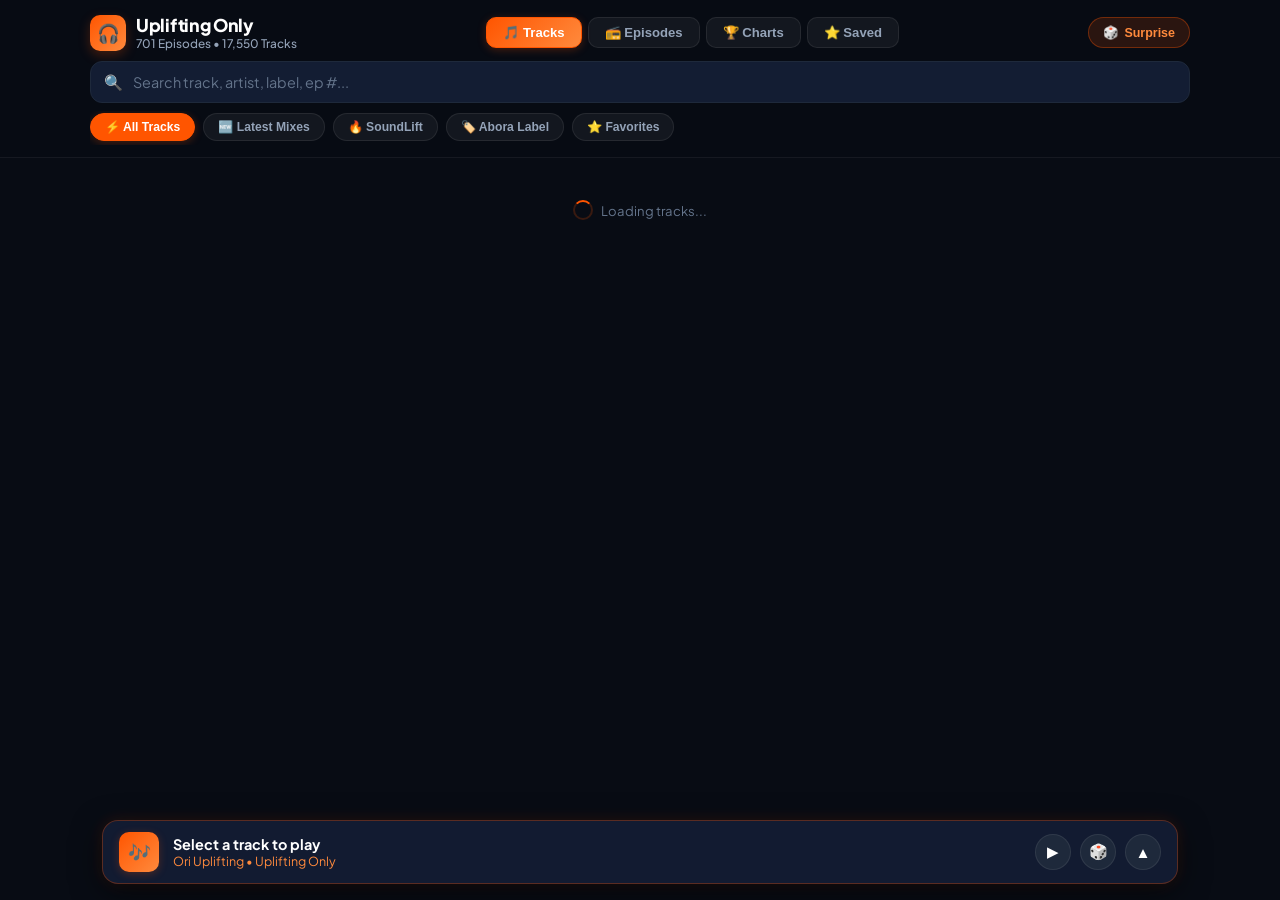
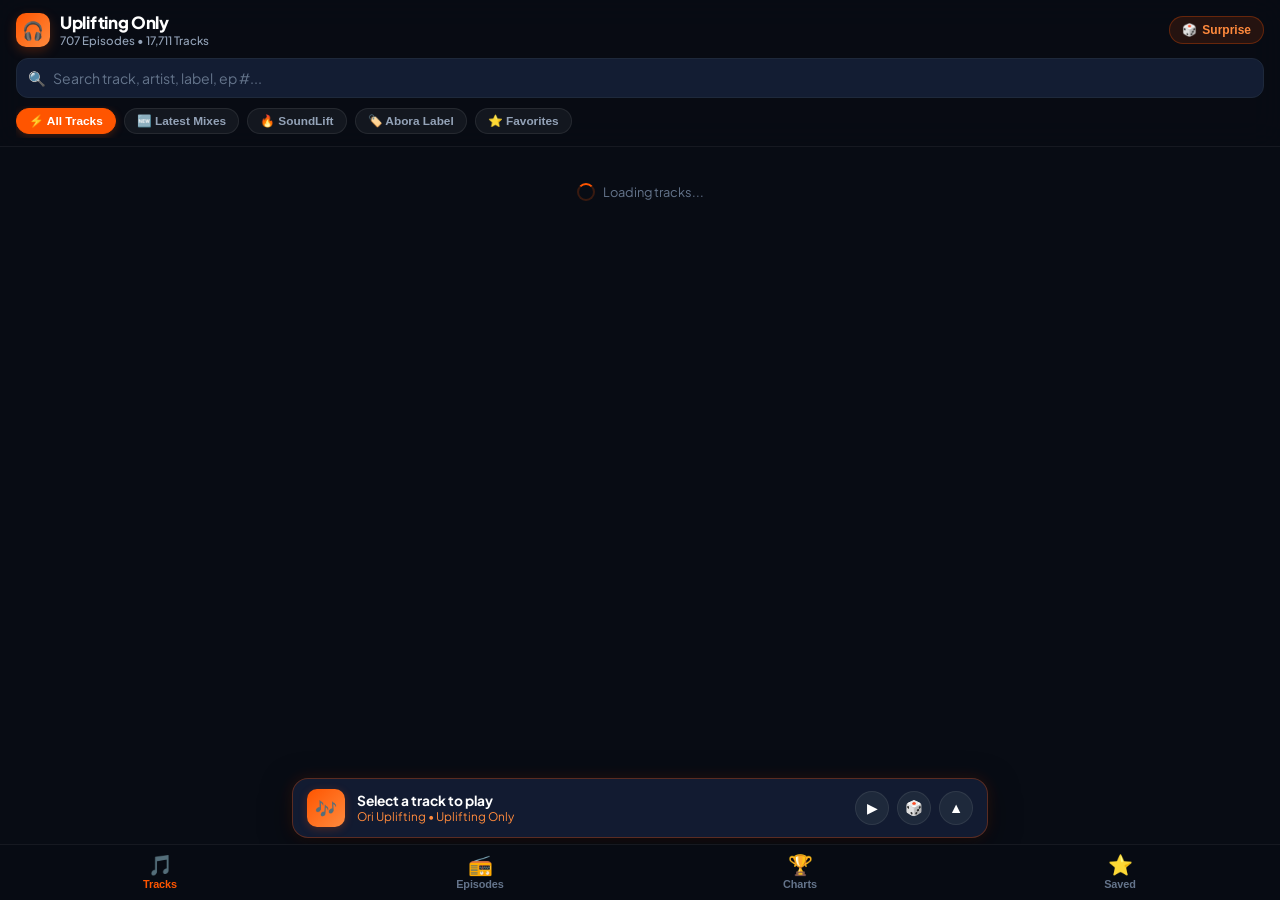
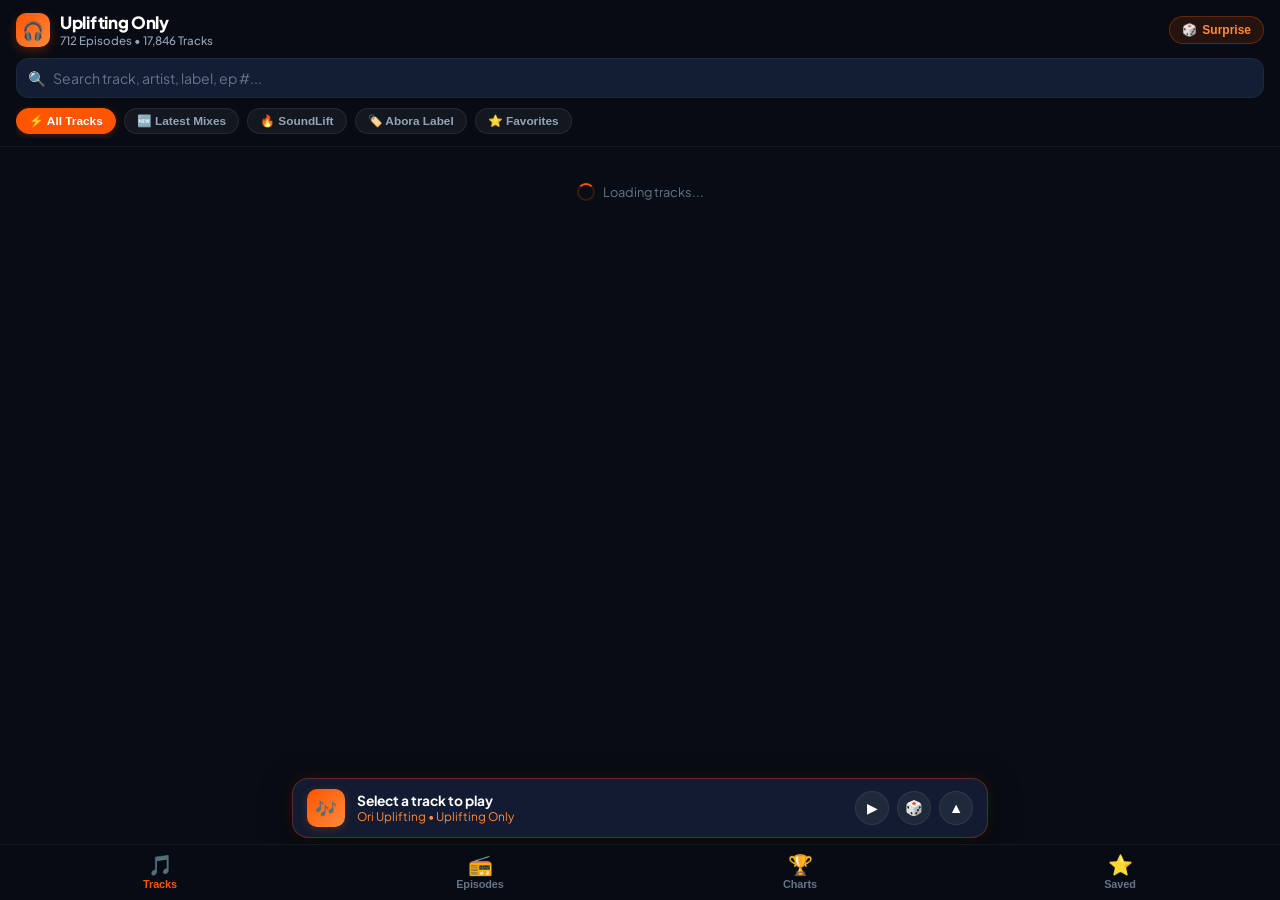
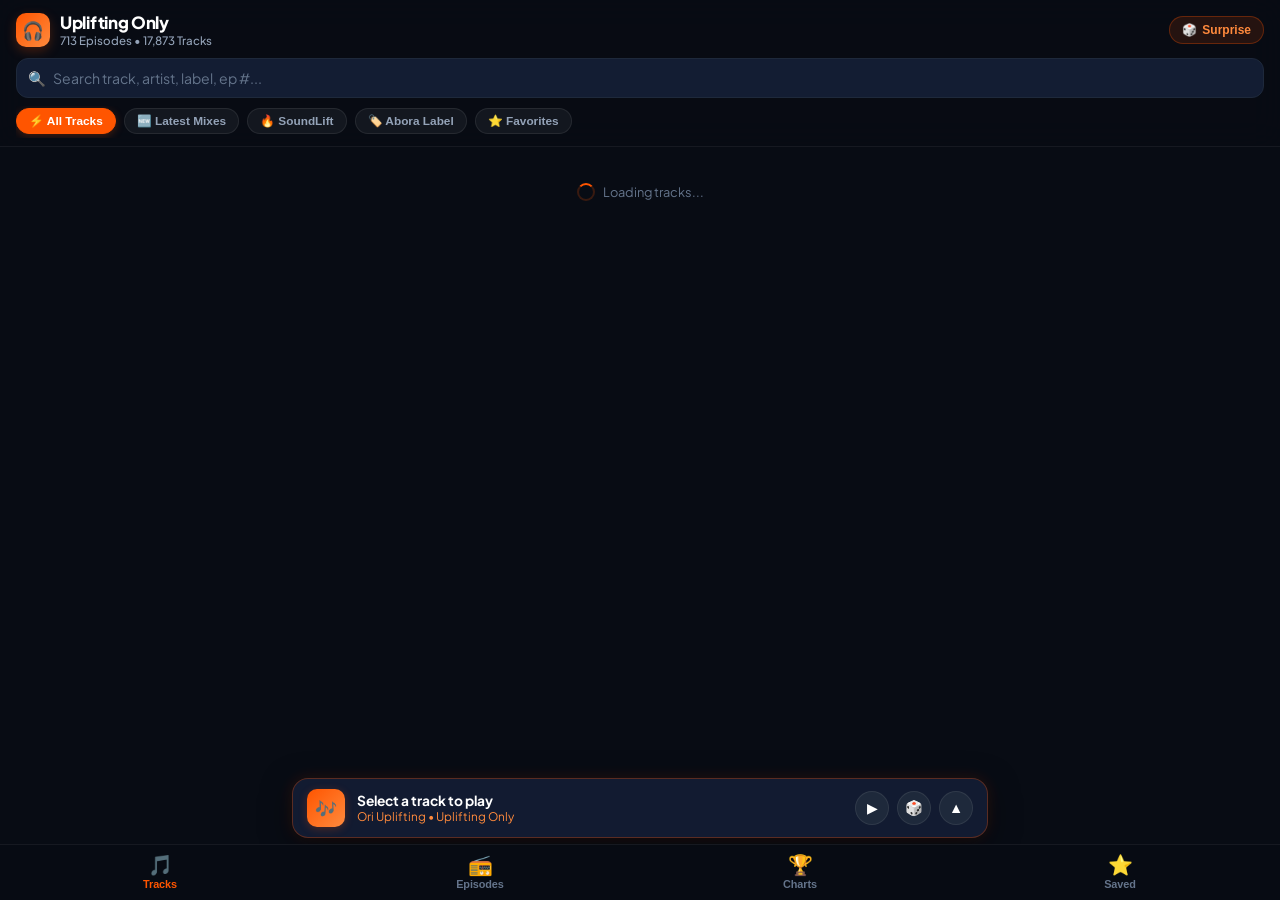
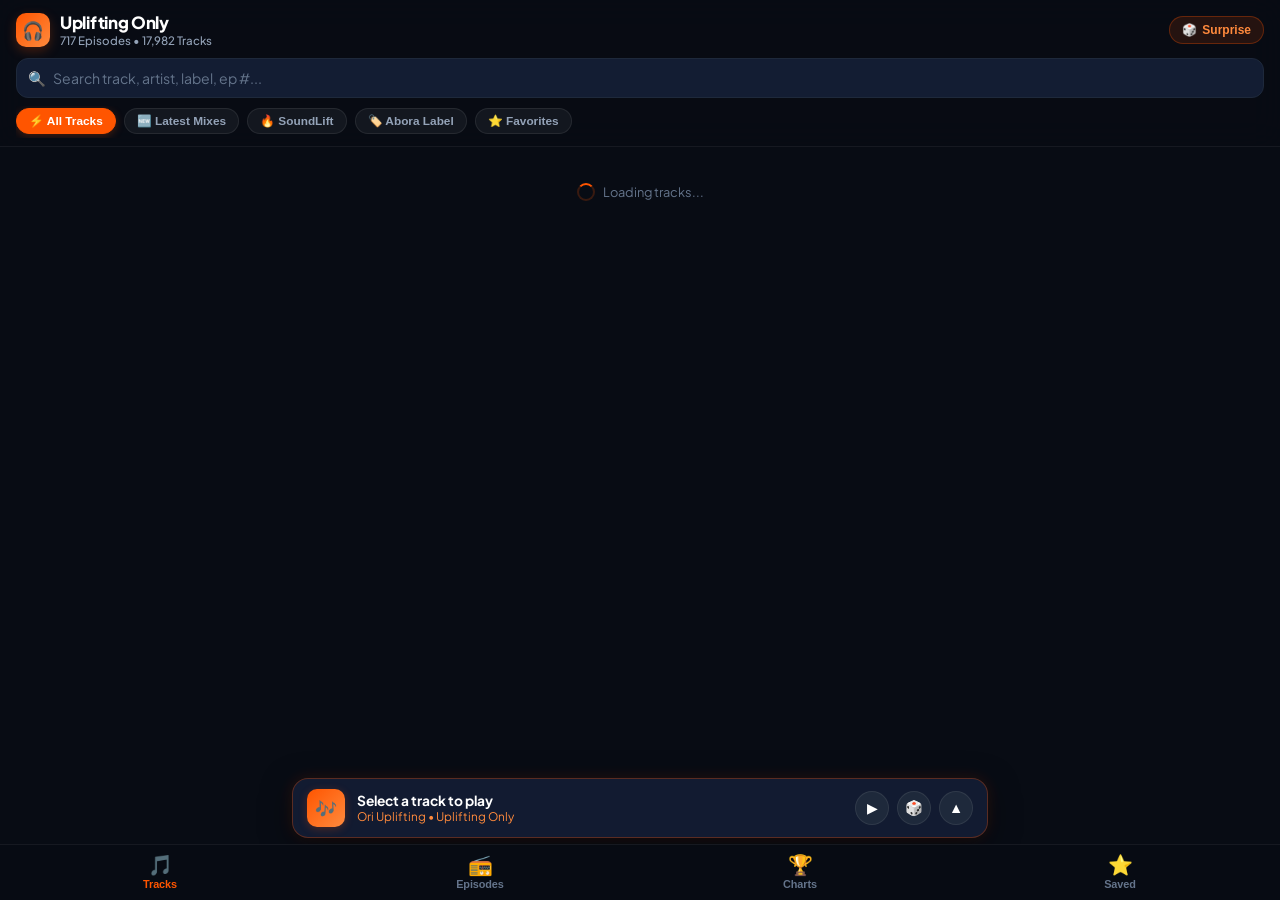
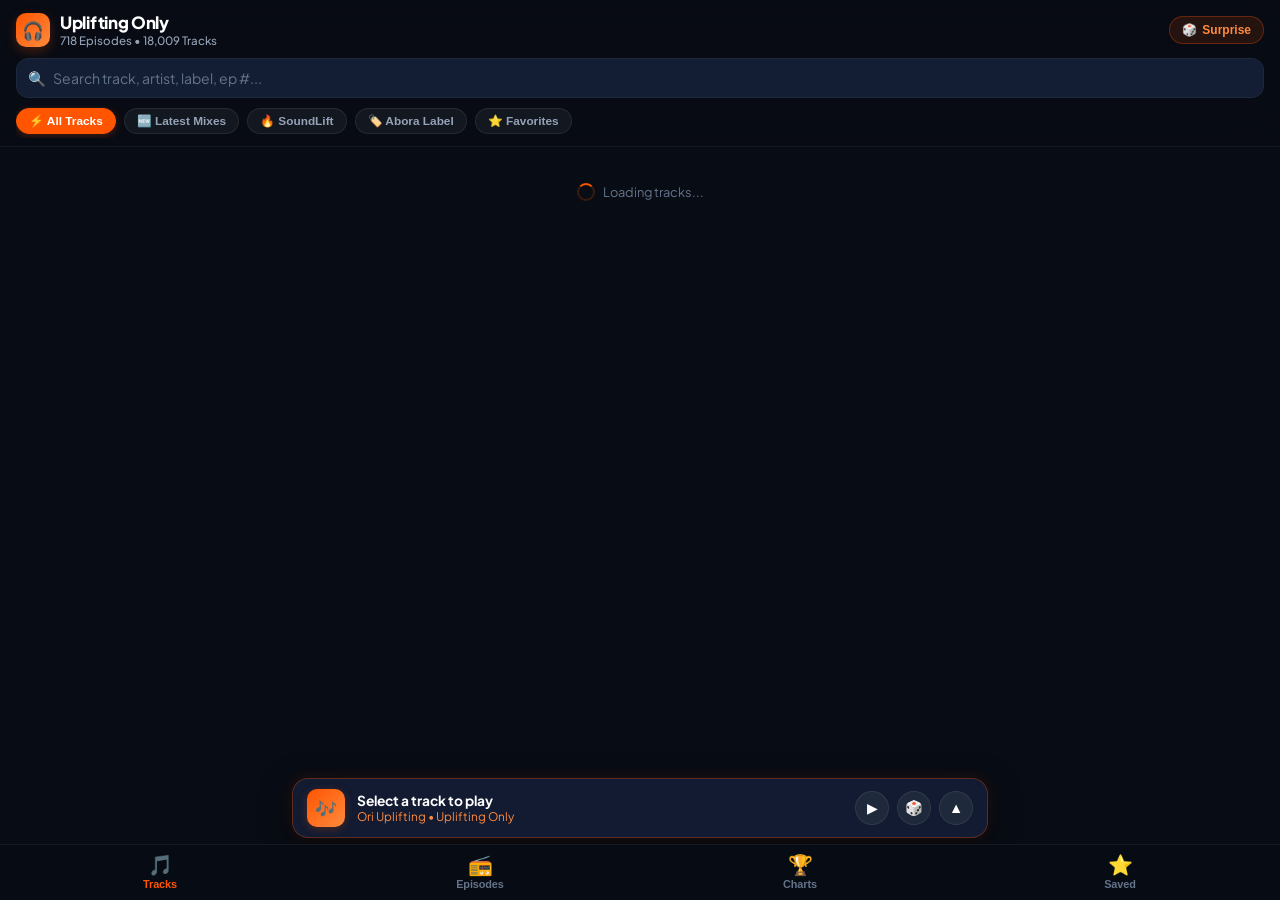
